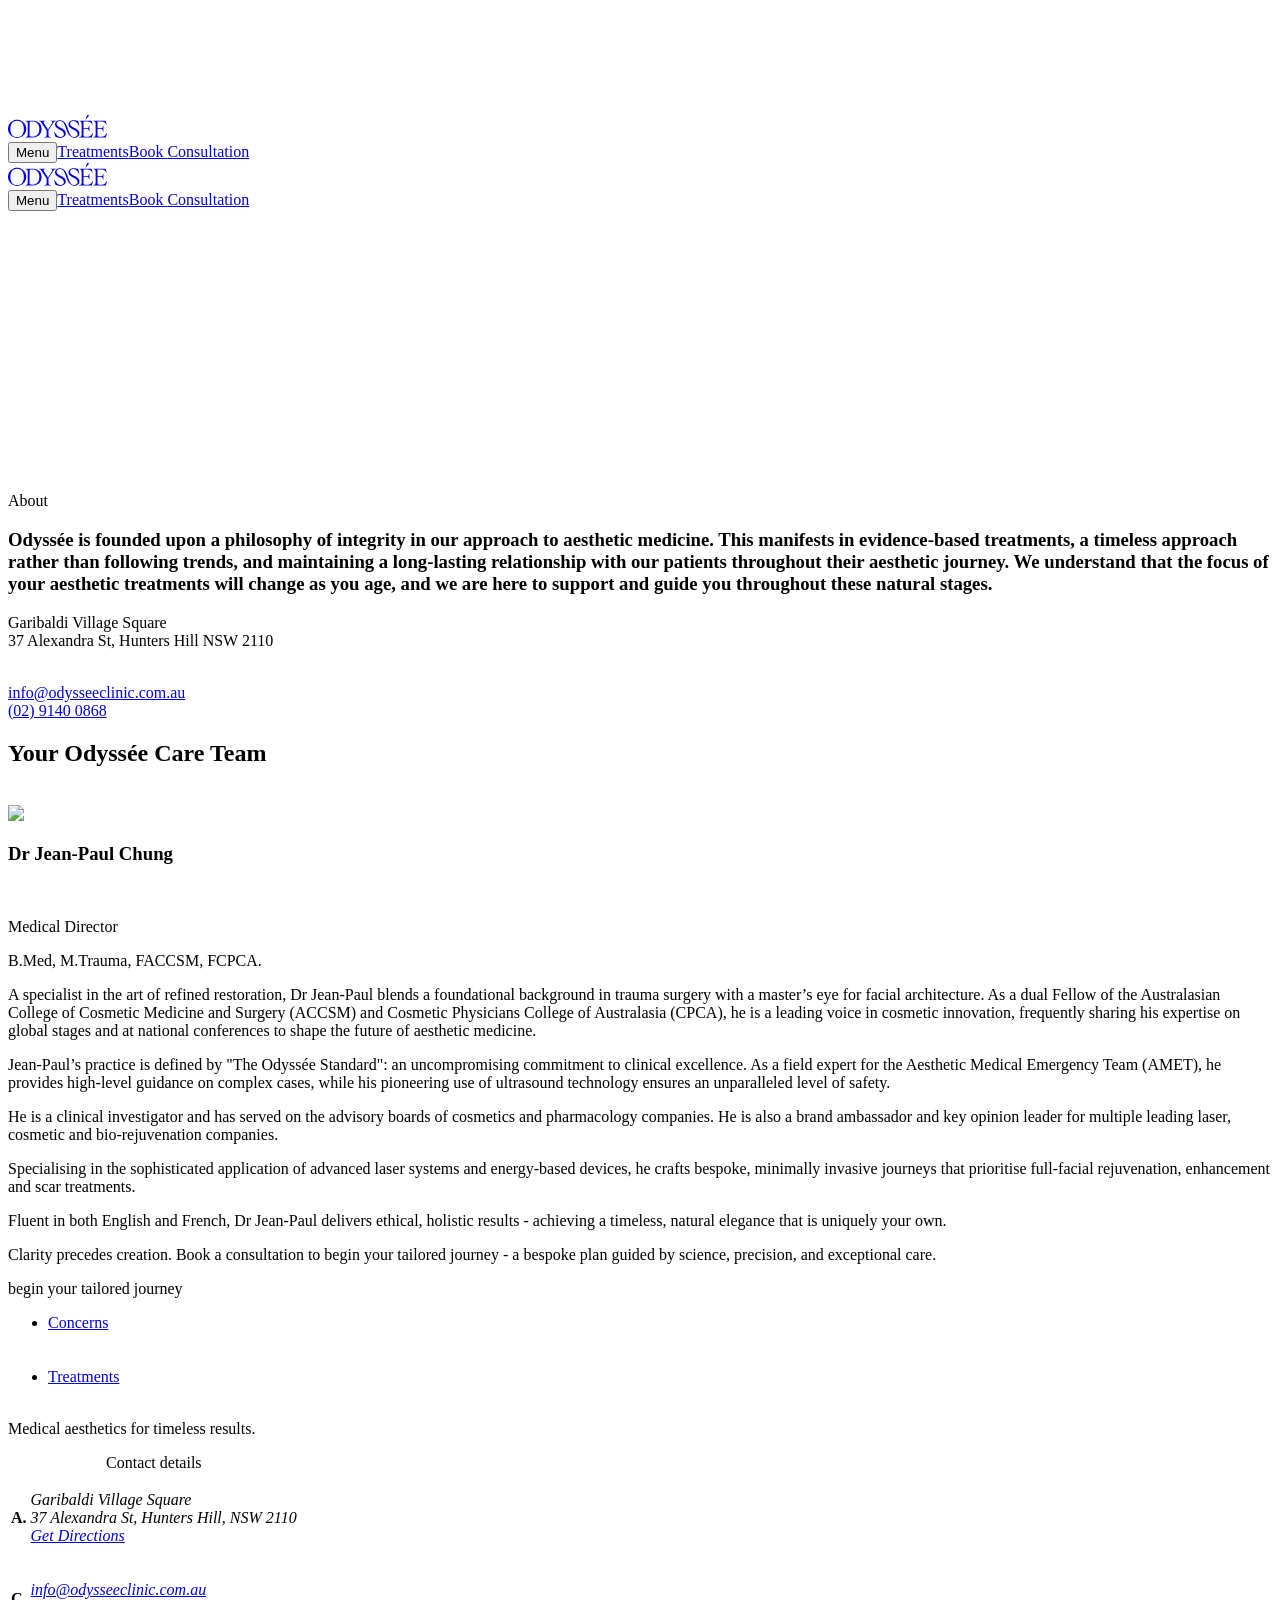
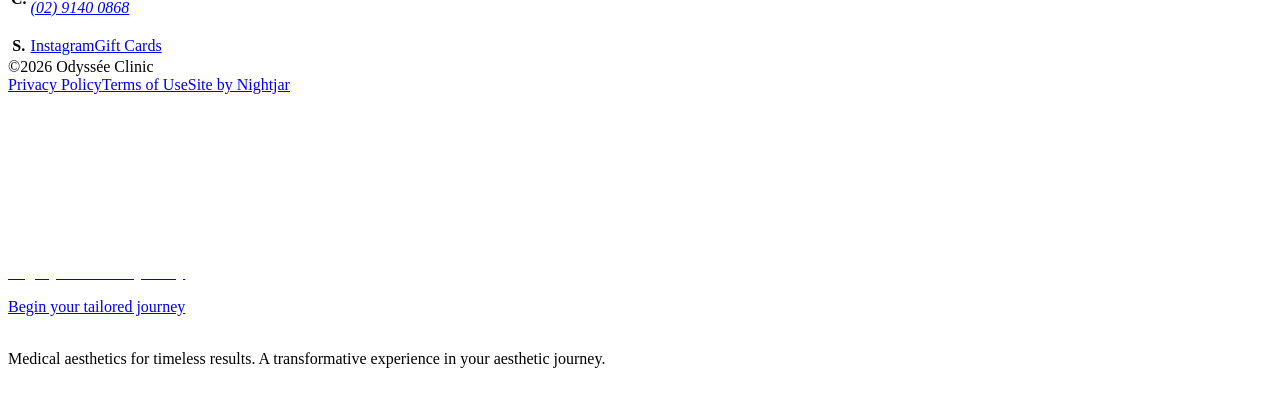
==== site-content/about.html @ d893bfcf "Initial commit from v0 V0-Chat-Id: mW0rpkTXyYH" ====
<!DOCTYPE html><html data-dpl-id="dpl_EPCY6RisoR46Deu6B7VCPzDXRTbR" lang="en" class="baselgrotesk_e5b4be3c-module__yPYrdG__variable pstimes_2d4d10ef-module__5k-wsa__variable"><head><script src="/site-assets/navigation.js"></script><meta charSet="utf-8"/><meta name="viewport" content="width=device-width, initial-scale=1"/><link rel="preload" href="/_next/static/media/Basel_Grotesk_Regular-s.p.03d388.7g3205.woff2?dpl=dpl_EPCY6RisoR46Deu6B7VCPzDXRTbR" as="font" crossorigin="" type="font/woff2"/><link rel="preload" href="/_next/static/media/PSTimes_Regular-s.p.0poli67eyc7.0.otf?dpl=dpl_EPCY6RisoR46Deu6B7VCPzDXRTbR" as="font" crossorigin="" type="font/otf"/><link rel="stylesheet" href="/_next/static/chunks/0dshk11hxd08e.css?dpl=dpl_EPCY6RisoR46Deu6B7VCPzDXRTbR" data-precedence="next"/><link rel="preload" as="script" fetchPriority="low" href="/_next/static/chunks/0d0byesuun2b4.js?dpl=dpl_EPCY6RisoR46Deu6B7VCPzDXRTbR"/><script src="/_next/static/chunks/10qd__0r7a~.l.js?dpl=dpl_EPCY6RisoR46Deu6B7VCPzDXRTbR" async=""></script><script src="/_next/static/chunks/0zt2rzvmyhwl-.js?dpl=dpl_EPCY6RisoR46Deu6B7VCPzDXRTbR" async=""></script><script src="/_next/static/chunks/0ayhydy3m9_9r.js?dpl=dpl_EPCY6RisoR46Deu6B7VCPzDXRTbR" async=""></script><script src="/_next/static/chunks/0c.be5dw7au_i.js?dpl=dpl_EPCY6RisoR46Deu6B7VCPzDXRTbR" async=""></script><script src="/_next/static/chunks/turbopack-0c_hx_1t0~ho5.js?dpl=dpl_EPCY6RisoR46Deu6B7VCPzDXRTbR" async=""></script><script src="/_next/static/chunks/01bk77drmnlke.js?dpl=dpl_EPCY6RisoR46Deu6B7VCPzDXRTbR" async=""></script><script src="/_next/static/chunks/0q4.v-ch2t2-r.js?dpl=dpl_EPCY6RisoR46Deu6B7VCPzDXRTbR" async=""></script><script src="/_next/static/chunks/16kfgt0f3me26.js?dpl=dpl_EPCY6RisoR46Deu6B7VCPzDXRTbR" async=""></script><script src="/_next/static/chunks/0c4vo7lg2di3r.js?dpl=dpl_EPCY6RisoR46Deu6B7VCPzDXRTbR" async=""></script><script src="/_next/static/chunks/09v3hk6cq8q8h.js?dpl=dpl_EPCY6RisoR46Deu6B7VCPzDXRTbR" async=""></script><script src="/_next/static/chunks/0u95oli~n5~-c.js?dpl=dpl_EPCY6RisoR46Deu6B7VCPzDXRTbR" async=""></script><script src="/_next/static/chunks/121saa-6z_u.t.js?dpl=dpl_EPCY6RisoR46Deu6B7VCPzDXRTbR" async=""></script><script src="/_next/static/chunks/0fgv_afr2sqyi.js?dpl=dpl_EPCY6RisoR46Deu6B7VCPzDXRTbR" async=""></script><script src="/_next/static/chunks/020n4noiewojw.js?dpl=dpl_EPCY6RisoR46Deu6B7VCPzDXRTbR" async=""></script><script src="/_next/static/chunks/0r-~gfmzy7kz7.js?dpl=dpl_EPCY6RisoR46Deu6B7VCPzDXRTbR" async=""></script><meta name="next-size-adjust" content=""/><meta name="theme-color" content="#FFFCF8"/><title> Odyssée | About Us</title><meta name="description" content="Odyssée is founded upon a philosophy of integrity in our approach to aesthetic medicine. "/><link rel="canonical" href="https://www.odysseeclinic.com.au/about"/><meta name="facebook-domain-verification" content="4twomk4ffgvvw06ophyqll72e6h2ms"/><meta property="og:title" content=" Odyssée | About Us"/><meta property="og:description" content="Odyssée is founded upon a philosophy of integrity in our approach to aesthetic medicine. "/><meta property="og:url" content="https://www.odysseeclinic.com.au/about"/><meta property="og:site_name" content="Odyssée Clinic"/><meta property="og:locale" content="en_AU"/><meta property="og:type" content="website"/><meta name="twitter:card" content="summary_large_image"/><meta name="twitter:title" content=" Odyssée | About Us"/><meta name="twitter:description" content="Odyssée is founded upon a philosophy of integrity in our approach to aesthetic medicine. "/><link rel="icon" href="/favicon.ico?favicon.0c7wxwzsls1jn.ico" sizes="48x48" type="image/x-icon"/><script src="/_next/static/chunks/03~yq9q893hmn.js?dpl=dpl_EPCY6RisoR46Deu6B7VCPzDXRTbR" noModule=""></script></head><body class="theme-light bg-theme-bg text-body text-theme-fg"><div hidden=""><!--$--><!--/$--></div><noscript><iframe src="https://www.googletagmanager.com/ns.html?id=GTM-M33W3S74" height="0" width="0" style="display:none;visibility:hidden"></iframe></noscript><script>
            /**
            * ░██░    ▓█░  █▓    ░▓███▓░   ▒█▒    ▓█▒ ████████░   ▓█▒   ░▓█▒    ░████▓░░
            * ░███░   ██░  ██  ░▓█▓░░░██▓░ ▓█▓    ▓█▒ ░░░██░░░░   ▓█▒   ▓███░   ▒█▒░░▒██░
            * ░██▓█▓░ ██░  ██  ▓█░         ▓█▓▒▒▒▒▓█▒    ██       ▓█▒  ▒█▓░██░  ▒█░ ░░██░
            * ░██ ▒██░██░  ██  ▓█░ ░▓████░ ▓██▓▓▓▓██▒    ██       ▓█▒ ░██░ ▒█▓░ ▒█████▒░
            * ░▒▒  ░▒▓▒▒░  ▓▒  ░▒▒    ░▒▒░ ▒▓▒    ▒▓░    ▒▓  ▒▓▒░░▒▒░ ▒▓▓▓▓▓▓▓░ ░▒░ ░▒▒░
            * Site by https://nightjar.co 🥰
            **/
          </script><div id="cursor" class="z-cursor pointer-events-none fixed top-0 left-0"></div><div class="root"><div aria-hidden="true" class="z-preloader fixed inset-0 overflow-clip"><div class="absolute inset-0 bg-pale-grey"><div class="grid-layout grid-gutter absolute inset-0 mt-[3.5em] items-center text-main-nav text-white"><svg width="100" height="23" viewBox="0 0 100 23" fill="none" xmlns="http://www.w3.org/2000/svg" aria-label="Odyssée logo" role="img" class="col-span-2 -mt-[0.2em] inline-block h-[2em] w-auto md:col-span-1 lg:col-span-2" style="opacity:0;transform:translateY(20px)"><path d="M85.2619 22.0687C86.7995 22.0687 87.6498 21.112 87.6498 19.457V8.58458C87.6498 6.88772 86.6578 6.04977 85.2619 6.04977V5.67269H97.4988L98.8876 9.65297L98.5263 9.77866C97.1871 7.52317 95.855 6.43383 93.5876 6.43383H89.5275V13.2981H92.05C94.1332 13.2981 94.8771 13.0467 95.033 10.8401H95.4157V16.5382H95.033C94.8275 14.3595 94.1828 14.0522 92.05 14.0522H89.5275V20.1064C89.5275 21.2447 89.8392 21.6776 91.1501 21.6776H93.8214C96.0817 21.6776 97.4209 20.5883 98.7601 18.3328L99.1215 18.4585L97.7327 22.4388H85.2619V22.0617V22.0687Z" fill="currentColor"></path><path d="M18.1535 12.509C18.1039 12.2157 18.0401 11.9154 17.9693 11.6361C17.8913 11.3498 17.8063 11.0705 17.7071 10.7842C17.3953 9.9602 16.9702 9.18509 16.4458 8.49378C16.3608 8.38205 16.2687 8.26334 16.1695 8.15161C15.9853 7.92816 15.7798 7.71867 15.5814 7.50918C15.2696 7.20193 14.9437 6.91563 14.5823 6.65726C14.3485 6.48269 14.1076 6.32208 13.8596 6.17544C12.4708 5.35145 10.8623 4.86963 9.12634 4.86963C7.39035 4.86963 5.76773 5.35145 4.39311 6.17544C4.14512 6.32208 3.89712 6.48269 3.67038 6.65726C3.32318 6.91563 2.98307 7.20193 2.6713 7.50918C2.45873 7.71867 2.2745 7.92816 2.08319 8.15161C1.99816 8.26334 1.89896 8.37507 1.80685 8.49378C1.28251 9.18509 0.857366 9.9602 0.545596 10.7842C0.446397 11.0565 0.361369 11.3358 0.283427 11.6361C0.205484 11.9224 0.148799 12.2157 0.0991994 12.509C0.021257 12.9489 0 13.4168 0 13.8776C0 14.3385 0.0354283 14.7994 0.0991994 15.2463C0.148799 15.5396 0.21257 15.8398 0.283427 16.1192C0.361369 16.4055 0.446397 16.6848 0.545596 16.9711C0.857366 17.7951 1.28251 18.5702 1.80685 19.2615C1.89187 19.3732 1.98399 19.4919 2.08319 19.6037C2.35953 19.9388 2.6713 20.2531 2.99724 20.5394C3.20981 20.7349 3.43655 20.9234 3.67038 21.091C3.9042 21.2656 4.14512 21.4262 4.39311 21.5728C5.78191 22.3968 7.39035 22.8787 9.12634 22.8787C10.8623 22.8787 12.4849 22.3968 13.8596 21.5728C14.1076 21.4262 14.3556 21.2656 14.5823 21.091C14.8161 20.9165 15.0429 20.7349 15.2554 20.5394C15.5814 20.2461 15.879 19.9388 16.1695 19.6037C16.2545 19.4919 16.3537 19.3802 16.4458 19.2615C16.9702 18.5702 17.3953 17.7951 17.7071 16.9711C17.8063 16.6987 17.8913 16.4194 17.9693 16.1192C18.0472 15.8329 18.1039 15.5396 18.1535 15.2463C18.2314 14.8064 18.2527 14.3385 18.2527 13.8776C18.2527 13.4168 18.2173 12.9559 18.1535 12.509ZM9.14051 22.0686C4.15929 22.0686 2.3737 18.0115 2.3737 13.8846C2.3737 9.75769 4.11677 5.70758 9.14051 5.70758C14.1643 5.70758 15.8719 9.79261 15.8719 13.8916C15.8719 17.9906 14.1643 22.0756 9.14051 22.0756V22.0686Z" fill="currentColor"></path><path class="double-s" d="M65.3157 6.03585C63.5089 6.03585 62.113 7.22295 62.113 8.86394C62.113 13.2143 71.5086 12.9839 71.5086 18.2909C71.5086 21.0701 69.2624 22.767 66.2935 22.767C61.5178 22.767 59.3992 17.5088 58.1379 13.7939C56.487 8.89187 55.247 6.02887 51.9451 6.02887C50.0107 6.02887 48.6148 7.21597 48.6148 8.85696C48.6148 13.2073 57.7766 12.9769 57.7766 18.2839C57.7766 21.0632 55.2966 22.76 52.5899 22.76C50.4996 22.76 48.4589 22.2014 47.4031 21.7475L45.9789 16.8175L46.3899 16.6639C48.4518 20.2043 50.3437 21.9709 52.6891 21.9709C54.751 21.9709 55.913 20.6791 55.913 18.9892C55.913 14.3875 46.9851 14.8413 46.9851 9.53431C46.9851 7.13915 49.0541 5.26772 51.8884 5.26772C56.6641 5.26772 58.6268 10.1698 59.7322 13.4029C61.4611 18.5353 62.857 21.9709 66.2864 21.9709C68.483 21.9709 69.6451 20.6791 69.6451 18.9892C69.6451 14.3875 60.4833 14.8413 60.4833 9.53431C60.4833 7.13217 62.5948 5.26074 65.6983 5.26074C67.6327 5.26074 68.979 5.63782 70.1411 6.0149L71.3527 10.6167L70.9417 10.7424C69.5246 7.91426 67.6398 6.0149 65.3157 6.0149H65.3228L65.3157 6.03585Z" fill="currentColor"></path><path d="M17.3457 22.0547C19.3014 22.0547 19.7336 21.0421 19.7336 19.443V8.57058C19.7336 6.91562 19.0746 6.03577 17.3457 6.03577V5.65869H23.6945C29.7102 5.65869 33.5932 8.08876 33.5932 13.9684C33.5932 18.5562 30.433 22.4317 24.5164 22.4317H17.3457V22.0547ZM24.4881 21.6496C28.6545 21.6496 31.3754 18.6609 31.3754 14.0522C31.3754 8.98257 28.4419 6.45475 24.4101 6.45475C23.5599 6.45475 22.4049 6.55949 21.6113 6.78294V21.3284C22.4616 21.5309 23.6166 21.6566 24.4881 21.6566V21.6496Z" fill="currentColor"></path><path d="M44.3138 7.44634C44.3138 6.73408 43.8532 6.04277 42.5424 6.04277V5.66569H48.3243V6.04277C46.7016 6.04277 45.7522 7.02736 44.831 8.50077L40.4875 15.2882V19.443C40.4875 21.6217 40.9268 22.0547 42.9037 22.0547V22.4318H36.1936V22.0547C38.1705 22.0547 38.6098 21.6217 38.6098 19.443V15.5396L33.2885 7.50919C32.672 6.57347 31.7438 6.06372 30.8439 6.04277V5.66569H37.6036V6.04277C36.5479 6.04277 35.6267 6.40588 35.6267 7.29271C35.6267 7.69773 35.9385 8.03989 36.1653 8.42395L40.0199 14.5061L43.4422 9.23398C44.0587 8.27033 44.3138 7.87928 44.3138 7.44634Z" fill="currentColor"></path><path d="M71.2464 22.0687C72.784 22.0687 73.6343 21.112 73.6343 19.4571V8.58462C73.6343 6.88776 72.6423 6.04981 71.2464 6.04981V5.67273H83.4833L84.8721 9.65301L84.5108 9.7787C83.1716 7.52321 81.8395 6.43387 79.5721 6.43387H75.512V13.2981H78.0345C80.1177 13.2981 80.8616 13.0467 81.0175 10.8401H81.4002V16.5382H81.0175C80.812 14.3595 80.1673 14.0523 78.0345 14.0523H75.512V20.1065C75.512 21.2447 75.8237 21.6777 77.1346 21.6777H79.8059C82.0662 21.6777 83.4054 20.5883 84.7446 18.3328L85.106 18.4585L83.7172 22.4388H71.2464V22.0617V22.0687ZM77.8573 4.48563H77.5243L78.991 0.205078H81.3789L77.8573 4.48563Z" fill="currentColor"></path></svg><h1 class="col-span-3 text-h4 normal-case max-md:sr-only" style="opacity:0;transform:translateY(20px)">Medical aesthetics for timeless results.</h1></div></div></div><main class="bg-theme-bg"><div id="curtain" class="pointer-events-none fixed inset-0 z-50 translate-y-full overflow-hidden bg-white-bg opacity-0"></div><article id="page-content" class="relative"><header class="z-main-header inset-x-0 h-(--header-height) sticky top-0 -mt-(--header-height) bg-theme-bg"><div class="grid-layout grid-gutter items-center text-main-nav"><div class="col-span-2 col-start-1"><a href="/" class="inline-block leading-[inherit] whitespace-nowrap -mt-[0.2em] [&amp;_.double-s]:origin-[0%_60%] [&amp;_.double-s]:transition-transform [&amp;_.double-s]:duration-[1s] [&amp;_.double-s]:ease-custom-out [&amp;:hover_.double-s]:rotate-x-180"><svg width="100" height="23" viewBox="0 0 100 23" fill="none" xmlns="http://www.w3.org/2000/svg" aria-label="Odyssée logo" role="img" class="block h-[2em] w-auto"><path d="M85.2619 22.0687C86.7995 22.0687 87.6498 21.112 87.6498 19.457V8.58458C87.6498 6.88772 86.6578 6.04977 85.2619 6.04977V5.67269H97.4988L98.8876 9.65297L98.5263 9.77866C97.1871 7.52317 95.855 6.43383 93.5876 6.43383H89.5275V13.2981H92.05C94.1332 13.2981 94.8771 13.0467 95.033 10.8401H95.4157V16.5382H95.033C94.8275 14.3595 94.1828 14.0522 92.05 14.0522H89.5275V20.1064C89.5275 21.2447 89.8392 21.6776 91.1501 21.6776H93.8214C96.0817 21.6776 97.4209 20.5883 98.7601 18.3328L99.1215 18.4585L97.7327 22.4388H85.2619V22.0617V22.0687Z" fill="currentColor"></path><path d="M18.1535 12.509C18.1039 12.2157 18.0401 11.9154 17.9693 11.6361C17.8913 11.3498 17.8063 11.0705 17.7071 10.7842C17.3953 9.9602 16.9702 9.18509 16.4458 8.49378C16.3608 8.38205 16.2687 8.26334 16.1695 8.15161C15.9853 7.92816 15.7798 7.71867 15.5814 7.50918C15.2696 7.20193 14.9437 6.91563 14.5823 6.65726C14.3485 6.48269 14.1076 6.32208 13.8596 6.17544C12.4708 5.35145 10.8623 4.86963 9.12634 4.86963C7.39035 4.86963 5.76773 5.35145 4.39311 6.17544C4.14512 6.32208 3.89712 6.48269 3.67038 6.65726C3.32318 6.91563 2.98307 7.20193 2.6713 7.50918C2.45873 7.71867 2.2745 7.92816 2.08319 8.15161C1.99816 8.26334 1.89896 8.37507 1.80685 8.49378C1.28251 9.18509 0.857366 9.9602 0.545596 10.7842C0.446397 11.0565 0.361369 11.3358 0.283427 11.6361C0.205484 11.9224 0.148799 12.2157 0.0991994 12.509C0.021257 12.9489 0 13.4168 0 13.8776C0 14.3385 0.0354283 14.7994 0.0991994 15.2463C0.148799 15.5396 0.21257 15.8398 0.283427 16.1192C0.361369 16.4055 0.446397 16.6848 0.545596 16.9711C0.857366 17.7951 1.28251 18.5702 1.80685 19.2615C1.89187 19.3732 1.98399 19.4919 2.08319 19.6037C2.35953 19.9388 2.6713 20.2531 2.99724 20.5394C3.20981 20.7349 3.43655 20.9234 3.67038 21.091C3.9042 21.2656 4.14512 21.4262 4.39311 21.5728C5.78191 22.3968 7.39035 22.8787 9.12634 22.8787C10.8623 22.8787 12.4849 22.3968 13.8596 21.5728C14.1076 21.4262 14.3556 21.2656 14.5823 21.091C14.8161 20.9165 15.0429 20.7349 15.2554 20.5394C15.5814 20.2461 15.879 19.9388 16.1695 19.6037C16.2545 19.4919 16.3537 19.3802 16.4458 19.2615C16.9702 18.5702 17.3953 17.7951 17.7071 16.9711C17.8063 16.6987 17.8913 16.4194 17.9693 16.1192C18.0472 15.8329 18.1039 15.5396 18.1535 15.2463C18.2314 14.8064 18.2527 14.3385 18.2527 13.8776C18.2527 13.4168 18.2173 12.9559 18.1535 12.509ZM9.14051 22.0686C4.15929 22.0686 2.3737 18.0115 2.3737 13.8846C2.3737 9.75769 4.11677 5.70758 9.14051 5.70758C14.1643 5.70758 15.8719 9.79261 15.8719 13.8916C15.8719 17.9906 14.1643 22.0756 9.14051 22.0756V22.0686Z" fill="currentColor"></path><path class="double-s" d="M65.3157 6.03585C63.5089 6.03585 62.113 7.22295 62.113 8.86394C62.113 13.2143 71.5086 12.9839 71.5086 18.2909C71.5086 21.0701 69.2624 22.767 66.2935 22.767C61.5178 22.767 59.3992 17.5088 58.1379 13.7939C56.487 8.89187 55.247 6.02887 51.9451 6.02887C50.0107 6.02887 48.6148 7.21597 48.6148 8.85696C48.6148 13.2073 57.7766 12.9769 57.7766 18.2839C57.7766 21.0632 55.2966 22.76 52.5899 22.76C50.4996 22.76 48.4589 22.2014 47.4031 21.7475L45.9789 16.8175L46.3899 16.6639C48.4518 20.2043 50.3437 21.9709 52.6891 21.9709C54.751 21.9709 55.913 20.6791 55.913 18.9892C55.913 14.3875 46.9851 14.8413 46.9851 9.53431C46.9851 7.13915 49.0541 5.26772 51.8884 5.26772C56.6641 5.26772 58.6268 10.1698 59.7322 13.4029C61.4611 18.5353 62.857 21.9709 66.2864 21.9709C68.483 21.9709 69.6451 20.6791 69.6451 18.9892C69.6451 14.3875 60.4833 14.8413 60.4833 9.53431C60.4833 7.13217 62.5948 5.26074 65.6983 5.26074C67.6327 5.26074 68.979 5.63782 70.1411 6.0149L71.3527 10.6167L70.9417 10.7424C69.5246 7.91426 67.6398 6.0149 65.3157 6.0149H65.3228L65.3157 6.03585Z" fill="currentColor"></path><path d="M17.3457 22.0547C19.3014 22.0547 19.7336 21.0421 19.7336 19.443V8.57058C19.7336 6.91562 19.0746 6.03577 17.3457 6.03577V5.65869H23.6945C29.7102 5.65869 33.5932 8.08876 33.5932 13.9684C33.5932 18.5562 30.433 22.4317 24.5164 22.4317H17.3457V22.0547ZM24.4881 21.6496C28.6545 21.6496 31.3754 18.6609 31.3754 14.0522C31.3754 8.98257 28.4419 6.45475 24.4101 6.45475C23.5599 6.45475 22.4049 6.55949 21.6113 6.78294V21.3284C22.4616 21.5309 23.6166 21.6566 24.4881 21.6566V21.6496Z" fill="currentColor"></path><path d="M44.3138 7.44634C44.3138 6.73408 43.8532 6.04277 42.5424 6.04277V5.66569H48.3243V6.04277C46.7016 6.04277 45.7522 7.02736 44.831 8.50077L40.4875 15.2882V19.443C40.4875 21.6217 40.9268 22.0547 42.9037 22.0547V22.4318H36.1936V22.0547C38.1705 22.0547 38.6098 21.6217 38.6098 19.443V15.5396L33.2885 7.50919C32.672 6.57347 31.7438 6.06372 30.8439 6.04277V5.66569H37.6036V6.04277C36.5479 6.04277 35.6267 6.40588 35.6267 7.29271C35.6267 7.69773 35.9385 8.03989 36.1653 8.42395L40.0199 14.5061L43.4422 9.23398C44.0587 8.27033 44.3138 7.87928 44.3138 7.44634Z" fill="currentColor"></path><path d="M71.2464 22.0687C72.784 22.0687 73.6343 21.112 73.6343 19.4571V8.58462C73.6343 6.88776 72.6423 6.04981 71.2464 6.04981V5.67273H83.4833L84.8721 9.65301L84.5108 9.7787C83.1716 7.52321 81.8395 6.43387 79.5721 6.43387H75.512V13.2981H78.0345C80.1177 13.2981 80.8616 13.0467 81.0175 10.8401H81.4002V16.5382H81.0175C80.812 14.3595 80.1673 14.0523 78.0345 14.0523H75.512V20.1065C75.512 21.2447 75.8237 21.6777 77.1346 21.6777H79.8059C82.0662 21.6777 83.4054 20.5883 84.7446 18.3328L85.106 18.4585L83.7172 22.4388H71.2464V22.0617V22.0687ZM77.8573 4.48563H77.5243L78.991 0.205078H81.3789L77.8573 4.48563Z" fill="currentColor"></path></svg></a></div><nav class="col-span-4 col-start-3 flex items-center justify-end gap-x-5 text-[14px] lg:col-start-9 lg:gap-x-15"><button type="button" class="inline-block leading-[inherit] whitespace-nowrap dot-hover dot-outside py-[1.25em] text-left">Menu</button><a href="/treatments" class="inline-block leading-[inherit] whitespace-nowrap dot-hover dot-outside py-[1.25em] max-lg:hidden">Treatments</a><a href="https://odysseeaesthetic.dapplecrm.com/start/book" target="_blank" rel="noreferrer noopener" class="inline-block leading-[inherit] whitespace-nowrap dot-hover dot-outside py-[1.25em]">Book <span class="hidden lg:inline">Consultation</span></a></nav></div></header><section class="min-h-lvh z-first-hero relative mb-0" style="color:#ffffff" id="545ea884ce3a" data-slice-type="heroWithoutNav" data-slice-key="545ea884ce3a"><header class="z-main-header inset-x-0 h-(--header-height) sticky top-0"><div class="grid-layout grid-gutter items-center text-main-nav"><div class="col-span-2 col-start-1"><a href="/" class="inline-block leading-[inherit] whitespace-nowrap -mt-[0.2em] [&amp;_.double-s]:origin-[0%_60%] [&amp;_.double-s]:transition-transform [&amp;_.double-s]:duration-[1s] [&amp;_.double-s]:ease-custom-out [&amp;:hover_.double-s]:rotate-x-180"><svg width="100" height="23" viewBox="0 0 100 23" fill="none" xmlns="http://www.w3.org/2000/svg" aria-label="Odyssée logo" role="img" class="block h-[2em] w-auto"><path d="M85.2619 22.0687C86.7995 22.0687 87.6498 21.112 87.6498 19.457V8.58458C87.6498 6.88772 86.6578 6.04977 85.2619 6.04977V5.67269H97.4988L98.8876 9.65297L98.5263 9.77866C97.1871 7.52317 95.855 6.43383 93.5876 6.43383H89.5275V13.2981H92.05C94.1332 13.2981 94.8771 13.0467 95.033 10.8401H95.4157V16.5382H95.033C94.8275 14.3595 94.1828 14.0522 92.05 14.0522H89.5275V20.1064C89.5275 21.2447 89.8392 21.6776 91.1501 21.6776H93.8214C96.0817 21.6776 97.4209 20.5883 98.7601 18.3328L99.1215 18.4585L97.7327 22.4388H85.2619V22.0617V22.0687Z" fill="currentColor"></path><path d="M18.1535 12.509C18.1039 12.2157 18.0401 11.9154 17.9693 11.6361C17.8913 11.3498 17.8063 11.0705 17.7071 10.7842C17.3953 9.9602 16.9702 9.18509 16.4458 8.49378C16.3608 8.38205 16.2687 8.26334 16.1695 8.15161C15.9853 7.92816 15.7798 7.71867 15.5814 7.50918C15.2696 7.20193 14.9437 6.91563 14.5823 6.65726C14.3485 6.48269 14.1076 6.32208 13.8596 6.17544C12.4708 5.35145 10.8623 4.86963 9.12634 4.86963C7.39035 4.86963 5.76773 5.35145 4.39311 6.17544C4.14512 6.32208 3.89712 6.48269 3.67038 6.65726C3.32318 6.91563 2.98307 7.20193 2.6713 7.50918C2.45873 7.71867 2.2745 7.92816 2.08319 8.15161C1.99816 8.26334 1.89896 8.37507 1.80685 8.49378C1.28251 9.18509 0.857366 9.9602 0.545596 10.7842C0.446397 11.0565 0.361369 11.3358 0.283427 11.6361C0.205484 11.9224 0.148799 12.2157 0.0991994 12.509C0.021257 12.9489 0 13.4168 0 13.8776C0 14.3385 0.0354283 14.7994 0.0991994 15.2463C0.148799 15.5396 0.21257 15.8398 0.283427 16.1192C0.361369 16.4055 0.446397 16.6848 0.545596 16.9711C0.857366 17.7951 1.28251 18.5702 1.80685 19.2615C1.89187 19.3732 1.98399 19.4919 2.08319 19.6037C2.35953 19.9388 2.6713 20.2531 2.99724 20.5394C3.20981 20.7349 3.43655 20.9234 3.67038 21.091C3.9042 21.2656 4.14512 21.4262 4.39311 21.5728C5.78191 22.3968 7.39035 22.8787 9.12634 22.8787C10.8623 22.8787 12.4849 22.3968 13.8596 21.5728C14.1076 21.4262 14.3556 21.2656 14.5823 21.091C14.8161 20.9165 15.0429 20.7349 15.2554 20.5394C15.5814 20.2461 15.879 19.9388 16.1695 19.6037C16.2545 19.4919 16.3537 19.3802 16.4458 19.2615C16.9702 18.5702 17.3953 17.7951 17.7071 16.9711C17.8063 16.6987 17.8913 16.4194 17.9693 16.1192C18.0472 15.8329 18.1039 15.5396 18.1535 15.2463C18.2314 14.8064 18.2527 14.3385 18.2527 13.8776C18.2527 13.4168 18.2173 12.9559 18.1535 12.509ZM9.14051 22.0686C4.15929 22.0686 2.3737 18.0115 2.3737 13.8846C2.3737 9.75769 4.11677 5.70758 9.14051 5.70758C14.1643 5.70758 15.8719 9.79261 15.8719 13.8916C15.8719 17.9906 14.1643 22.0756 9.14051 22.0756V22.0686Z" fill="currentColor"></path><path class="double-s" d="M65.3157 6.03585C63.5089 6.03585 62.113 7.22295 62.113 8.86394C62.113 13.2143 71.5086 12.9839 71.5086 18.2909C71.5086 21.0701 69.2624 22.767 66.2935 22.767C61.5178 22.767 59.3992 17.5088 58.1379 13.7939C56.487 8.89187 55.247 6.02887 51.9451 6.02887C50.0107 6.02887 48.6148 7.21597 48.6148 8.85696C48.6148 13.2073 57.7766 12.9769 57.7766 18.2839C57.7766 21.0632 55.2966 22.76 52.5899 22.76C50.4996 22.76 48.4589 22.2014 47.4031 21.7475L45.9789 16.8175L46.3899 16.6639C48.4518 20.2043 50.3437 21.9709 52.6891 21.9709C54.751 21.9709 55.913 20.6791 55.913 18.9892C55.913 14.3875 46.9851 14.8413 46.9851 9.53431C46.9851 7.13915 49.0541 5.26772 51.8884 5.26772C56.6641 5.26772 58.6268 10.1698 59.7322 13.4029C61.4611 18.5353 62.857 21.9709 66.2864 21.9709C68.483 21.9709 69.6451 20.6791 69.6451 18.9892C69.6451 14.3875 60.4833 14.8413 60.4833 9.53431C60.4833 7.13217 62.5948 5.26074 65.6983 5.26074C67.6327 5.26074 68.979 5.63782 70.1411 6.0149L71.3527 10.6167L70.9417 10.7424C69.5246 7.91426 67.6398 6.0149 65.3157 6.0149H65.3228L65.3157 6.03585Z" fill="currentColor"></path><path d="M17.3457 22.0547C19.3014 22.0547 19.7336 21.0421 19.7336 19.443V8.57058C19.7336 6.91562 19.0746 6.03577 17.3457 6.03577V5.65869H23.6945C29.7102 5.65869 33.5932 8.08876 33.5932 13.9684C33.5932 18.5562 30.433 22.4317 24.5164 22.4317H17.3457V22.0547ZM24.4881 21.6496C28.6545 21.6496 31.3754 18.6609 31.3754 14.0522C31.3754 8.98257 28.4419 6.45475 24.4101 6.45475C23.5599 6.45475 22.4049 6.55949 21.6113 6.78294V21.3284C22.4616 21.5309 23.6166 21.6566 24.4881 21.6566V21.6496Z" fill="currentColor"></path><path d="M44.3138 7.44634C44.3138 6.73408 43.8532 6.04277 42.5424 6.04277V5.66569H48.3243V6.04277C46.7016 6.04277 45.7522 7.02736 44.831 8.50077L40.4875 15.2882V19.443C40.4875 21.6217 40.9268 22.0547 42.9037 22.0547V22.4318H36.1936V22.0547C38.1705 22.0547 38.6098 21.6217 38.6098 19.443V15.5396L33.2885 7.50919C32.672 6.57347 31.7438 6.06372 30.8439 6.04277V5.66569H37.6036V6.04277C36.5479 6.04277 35.6267 6.40588 35.6267 7.29271C35.6267 7.69773 35.9385 8.03989 36.1653 8.42395L40.0199 14.5061L43.4422 9.23398C44.0587 8.27033 44.3138 7.87928 44.3138 7.44634Z" fill="currentColor"></path><path d="M71.2464 22.0687C72.784 22.0687 73.6343 21.112 73.6343 19.4571V8.58462C73.6343 6.88776 72.6423 6.04981 71.2464 6.04981V5.67273H83.4833L84.8721 9.65301L84.5108 9.7787C83.1716 7.52321 81.8395 6.43387 79.5721 6.43387H75.512V13.2981H78.0345C80.1177 13.2981 80.8616 13.0467 81.0175 10.8401H81.4002V16.5382H81.0175C80.812 14.3595 80.1673 14.0523 78.0345 14.0523H75.512V20.1065C75.512 21.2447 75.8237 21.6777 77.1346 21.6777H79.8059C82.0662 21.6777 83.4054 20.5883 84.7446 18.3328L85.106 18.4585L83.7172 22.4388H71.2464V22.0617V22.0687ZM77.8573 4.48563H77.5243L78.991 0.205078H81.3789L77.8573 4.48563Z" fill="currentColor"></path></svg></a></div><nav class="col-span-4 col-start-3 flex items-center justify-end gap-x-5 text-[14px] lg:col-start-9 lg:gap-x-15"><button type="button" class="inline-block leading-[inherit] whitespace-nowrap dot-hover dot-outside py-[1.25em] text-left">Menu</button><a href="/treatments" class="inline-block leading-[inherit] whitespace-nowrap dot-hover dot-outside py-[1.25em] max-lg:hidden">Treatments</a><a href="https://odysseeaesthetic.dapplecrm.com/start/book" target="_blank" rel="noreferrer noopener" class="inline-block leading-[inherit] whitespace-nowrap dot-hover dot-outside py-[1.25em]">Book <span class="hidden lg:inline">Consultation</span></a></nav></div></header><div class="absolute inset-0 overflow-clip"><div class="h-full lg:h-[110%] w-full"><div class="h-full [--media-object-fit:cover] relative w-full block aspect-(--mobileAspect) overflow-hidden md:aspect-(--aspect)" style="--aspect:1.2418800152846772;--mobileAspect:1.2418800152846772"><picture><source srcSet="https://cdn.sanity.io/images/jk7ok3ks/production/07c61e2605a87dd7f8525b6059d29e362c0bf16f-8192x5464.jpg/SHOT07_00686.jpg?rect=1941,1567,3250,2617&amp;fp-x=0.4352965005813585&amp;fp-y=0.5261548623540442&amp;w=320&amp;h=258&amp;q=90&amp;fit=crop&amp;crop=focalpoint&amp;auto=format 320w,https://cdn.sanity.io/images/jk7ok3ks/production/07c61e2605a87dd7f8525b6059d29e362c0bf16f-8192x5464.jpg/SHOT07_00686.jpg?rect=1941,1567,3250,2617&amp;fp-x=0.4352965005813585&amp;fp-y=0.5261548623540442&amp;w=420&amp;h=338&amp;q=90&amp;fit=crop&amp;crop=focalpoint&amp;auto=format 420w,https://cdn.sanity.io/images/jk7ok3ks/production/07c61e2605a87dd7f8525b6059d29e362c0bf16f-8192x5464.jpg/SHOT07_00686.jpg?rect=1941,1567,3250,2617&amp;fp-x=0.4352965005813585&amp;fp-y=0.5261548623540442&amp;w=640&amp;h=515&amp;q=90&amp;fit=crop&amp;crop=focalpoint&amp;auto=format 640w,https://cdn.sanity.io/images/jk7ok3ks/production/07c61e2605a87dd7f8525b6059d29e362c0bf16f-8192x5464.jpg/SHOT07_00686.jpg?rect=1941,1567,3250,2617&amp;fp-x=0.4352965005813585&amp;fp-y=0.5261548623540442&amp;w=1024&amp;h=825&amp;q=90&amp;fit=crop&amp;crop=focalpoint&amp;auto=format 1024w,https://cdn.sanity.io/images/jk7ok3ks/production/07c61e2605a87dd7f8525b6059d29e362c0bf16f-8192x5464.jpg/SHOT07_00686.jpg?rect=1941,1567,3250,2617&amp;fp-x=0.4352965005813585&amp;fp-y=0.5261548623540442&amp;w=1200&amp;h=966&amp;q=90&amp;fit=crop&amp;crop=focalpoint&amp;auto=format 1200w,https://cdn.sanity.io/images/jk7ok3ks/production/07c61e2605a87dd7f8525b6059d29e362c0bf16f-8192x5464.jpg/SHOT07_00686.jpg?rect=1941,1567,3250,2617&amp;fp-x=0.4352965005813585&amp;fp-y=0.5261548623540442&amp;w=1920&amp;h=1546&amp;q=90&amp;fit=crop&amp;crop=focalpoint&amp;auto=format 1920w,https://cdn.sanity.io/images/jk7ok3ks/production/07c61e2605a87dd7f8525b6059d29e362c0bf16f-8192x5464.jpg/SHOT07_00686.jpg?rect=1941,1567,3250,2617&amp;fp-x=0.4352965005813585&amp;fp-y=0.5261548623540442&amp;w=2200&amp;h=1772&amp;q=90&amp;fit=crop&amp;crop=focalpoint&amp;auto=format 2200w,https://cdn.sanity.io/images/jk7ok3ks/production/07c61e2605a87dd7f8525b6059d29e362c0bf16f-8192x5464.jpg/SHOT07_00686.jpg?rect=1941,1567,3250,2617&amp;fp-x=0.4352965005813585&amp;fp-y=0.5261548623540442&amp;w=2560&amp;h=2061&amp;q=90&amp;fit=crop&amp;crop=focalpoint&amp;auto=format 2560w,https://cdn.sanity.io/images/jk7ok3ks/production/07c61e2605a87dd7f8525b6059d29e362c0bf16f-8192x5464.jpg/SHOT07_00686.jpg?rect=1941,1567,3250,2617&amp;fp-x=0.4352965005813585&amp;fp-y=0.5261548623540442&amp;w=3200&amp;h=2577&amp;q=90&amp;fit=crop&amp;crop=focalpoint&amp;auto=format 3200w" sizes="(max-aspect-ratio: 1.499267935578331) 149.9267935578331vw, 100vw"/><img sizes="(max-aspect-ratio: 1.499267935578331) 149.9267935578331vw, 100vw" src="https://cdn.sanity.io/images/jk7ok3ks/production/07c61e2605a87dd7f8525b6059d29e362c0bf16f-8192x5464.jpg/SHOT07_00686.jpg?rect=1941,1567,3250,2617&amp;fp-x=0.4352965005813585&amp;fp-y=0.5261548623540442&amp;w=320&amp;h=258&amp;q=90&amp;fit=crop&amp;crop=focalpoint&amp;auto=format" loading="eager" class="absolute inset-0 h-full w-full object-cover transition-opacity duration-500 ease-out" style="object-position:49.999999999999986% 50%"/></picture></div></div></div><div class="pointer-events-none absolute inset-0 bg-linear-0 from-[rgba(0,0,0,0.4)] to-transparent"></div><div class="grid-layout grid-gutter sticky top-0 z-2 h-lvh items-center -mt-(--header-height) max-lg:grid-rows-[2fr_1.8fr] max-lg:items-end"><h1 class="gap-[0.5ch] text-h1 md:flex md:justify-between col-span-full flex lg:col-span-8"><span class="max-md:block" aria-label="Evolving"><span data-title="true" aria-hidden="true">Evolving</span></span><span class="max-md:block" aria-label="with you."><span data-title="true" aria-hidden="true">with you.</span></span></h1><div class="max-lg:col-span-3 max-lg:col-start-1 max-lg:row-start-2 max-lg:self-center lg:col-start-5 lg:col-start-10 lg:-col-end-1"><div class="flex max-h-[calc(100lvh-var(--header-height))] flex-col lg:mt-[calc(var(--header-height)/2)]"><div class="relative block w-full overflow-hidden aspect-(--mobileAspect) md:aspect-(--aspect) [--media-object-fit:cover]" style="--aspect:4/5;--mobileAspect:4/5" imageSizes="(max-width: 1023px) 31vw, 23vw"><video poster="https://cdn.sanity.io/images/jk7ok3ks/production/0887465cb5247488f4e430cc54c8ab744d823c60-736x970.png?w=1280&amp;fm=webp&amp;q=80" preload="auto" muted="" loop="" playsInline="" class="absolute inset-0 w-full h-full object-cover"></video></div><p class="mt-2 text-small-caps-sans lg:max-w-[calc(var(--column-width-px)*3)]">A restorative space delivering transformative results through a long term partnership</p></div></div></div></section><section class="grid-layout grid-gutter mt-6 gap-y-7 mb-24 lg:mb-30" id="c22e597ebbc5" data-slice-type="twoColumnRichText" data-slice-key="c22e597ebbc5"><div class="col-span-full md:col-span-3 lg:col-span-6 [&amp;_a:not(.dot,.dot-hover)]:link-underline"><p class="text-small-caps-sans not-first:mt-6 not-last:mb-6" data-rt-block="true">About</p></div><div class="col-span-full md:col-span-3 lg:col-span-6 [&amp;_a:not(.dot,.dot-hover)]:link-underline"><h3 class="text-h2 not-first:mt-9 not-last:mb-9" data-rt-heading="true"><span class="inline-block w-15 md:w-30" aria-hidden="true"></span>Odyssée is founded upon a philosophy of integrity in our approach to aesthetic medicine. This manifests in evidence-based treatments, a timeless approach rather than following trends, and maintaining a long-lasting relationship with our patients throughout their aesthetic journey. We understand that the focus of your aesthetic treatments will change as you age, and we are here to support and guide you throughout these natural stages.</h3><p class="not-first:mt-3 not-last:mb-3" data-rt-block="true">Garibaldi Village Square<br/>37 Alexandra St, Hunters Hill NSW 2110</p><p class="not-first:mt-3 not-last:mb-3" data-rt-block="true"><br/><a href="mailto:info@odysseeclinic.com.au" target="_blank" rel="noreferrer noopener" class="not-hover:underline">info@odysseeclinic.com.au</a><br/><a href="tel:(02) 9140 0868" target="_blank" rel="noreferrer noopener" class="not-hover:underline">(02) 9140 0868</a></p></div></section><section class="mb-24 lg:mb-30 overflow-clip" id="d7b2615a5b24" data-slice-type="feature" data-slice-key="d7b2615a5b24"><div class="grid-layout grid-gutter gap-0"><div class="col-span-4 self-end max-lg:row-start-3 max-lg:mt-7.5 lg:-mb-2 lg:col-start-10 lg:row-start-1"><h2 class="text-h1 text-balance" aria-label="Your Odyssée Care Team"><span data-title="true" aria-hidden="true">Your Odyssée Care Team</span></h2><div class="spacer max-lg:hidden" aria-hidden="true"></div></div><div class="col-span-full lg:col-span-6 lg:col-start-1"><div class="overflow-hidden"><div class="h-full lg:h-[110%] w-full"><div class="w-full relative w-full block aspect-(--mobileAspect) overflow-hidden md:aspect-(--aspect)" style="--aspect:0.5676113360323887;--mobileAspect:0.6996124031007752"><picture><source media="(max-width: 1023px)" srcSet="https://cdn.sanity.io/images/jk7ok3ks/production/ae5b913ffc4321f0d2da40e5e3a1f028879adea4-1520x2688.png/hf_20260924_180002_2a73ec96-9c14-4cb3-aba4-0b5145b77fc3.png?rect=0,0,1520,2517&amp;fp-x=0.5&amp;fp-y=0.46824491454574796&amp;w=320&amp;h=457&amp;q=90&amp;fit=crop&amp;crop=focalpoint&amp;auto=format 320w,https://cdn.sanity.io/images/jk7ok3ks/production/ae5b913ffc4321f0d2da40e5e3a1f028879adea4-1520x2688.png/hf_20260924_180002_2a73ec96-9c14-4cb3-aba4-0b5145b77fc3.png?rect=0,0,1520,2517&amp;fp-x=0.5&amp;fp-y=0.46824491454574796&amp;w=420&amp;h=600&amp;q=90&amp;fit=crop&amp;crop=focalpoint&amp;auto=format 420w,https://cdn.sanity.io/images/jk7ok3ks/production/ae5b913ffc4321f0d2da40e5e3a1f028879adea4-1520x2688.png/hf_20260924_180002_2a73ec96-9c14-4cb3-aba4-0b5145b77fc3.png?rect=0,0,1520,2517&amp;fp-x=0.5&amp;fp-y=0.46824491454574796&amp;w=640&amp;h=915&amp;q=90&amp;fit=crop&amp;crop=focalpoint&amp;auto=format 640w,https://cdn.sanity.io/images/jk7ok3ks/production/ae5b913ffc4321f0d2da40e5e3a1f028879adea4-1520x2688.png/hf_20260924_180002_2a73ec96-9c14-4cb3-aba4-0b5145b77fc3.png?rect=0,0,1520,2517&amp;fp-x=0.5&amp;fp-y=0.46824491454574796&amp;w=1024&amp;h=1464&amp;q=90&amp;fit=crop&amp;crop=focalpoint&amp;auto=format 1024w" sizes="(min-width: 1024px) 58vw, 100vw"/><source media="(min-width: 1024px)" srcSet="https://cdn.sanity.io/images/jk7ok3ks/production/ae5b913ffc4321f0d2da40e5e3a1f028879adea4-1520x2688.png/hf_20260924_180002_2a73ec96-9c14-4cb3-aba4-0b5145b77fc3.png?rect=0,0,1520,2517&amp;fp-x=0.5&amp;fp-y=0.46824491454574796&amp;w=320&amp;h=564&amp;q=90&amp;fit=crop&amp;crop=focalpoint&amp;auto=format 320w,https://cdn.sanity.io/images/jk7ok3ks/production/ae5b913ffc4321f0d2da40e5e3a1f028879adea4-1520x2688.png/hf_20260924_180002_2a73ec96-9c14-4cb3-aba4-0b5145b77fc3.png?rect=0,0,1520,2517&amp;fp-x=0.5&amp;fp-y=0.46824491454574796&amp;w=420&amp;h=740&amp;q=90&amp;fit=crop&amp;crop=focalpoint&amp;auto=format 420w,https://cdn.sanity.io/images/jk7ok3ks/production/ae5b913ffc4321f0d2da40e5e3a1f028879adea4-1520x2688.png/hf_20260924_180002_2a73ec96-9c14-4cb3-aba4-0b5145b77fc3.png?rect=0,0,1520,2517&amp;fp-x=0.5&amp;fp-y=0.46824491454574796&amp;w=640&amp;h=1128&amp;q=90&amp;fit=crop&amp;crop=focalpoint&amp;auto=format 640w,https://cdn.sanity.io/images/jk7ok3ks/production/ae5b913ffc4321f0d2da40e5e3a1f028879adea4-1520x2688.png/hf_20260924_180002_2a73ec96-9c14-4cb3-aba4-0b5145b77fc3.png?rect=0,0,1520,2517&amp;fp-x=0.5&amp;fp-y=0.46824491454574796&amp;w=1024&amp;h=1804&amp;q=90&amp;fit=crop&amp;crop=focalpoint&amp;auto=format 1024w,https://cdn.sanity.io/images/jk7ok3ks/production/ae5b913ffc4321f0d2da40e5e3a1f028879adea4-1520x2688.png/hf_20260924_180002_2a73ec96-9c14-4cb3-aba4-0b5145b77fc3.png?rect=0,0,1520,2517&amp;fp-x=0.5&amp;fp-y=0.46824491454574796&amp;w=1200&amp;h=2114&amp;q=90&amp;fit=crop&amp;crop=focalpoint&amp;auto=format 1200w" sizes="(min-width: 1024px) 58vw, 100vw"/><img sizes="(min-width: 1024px) 58vw, 100vw" src="https://cdn.sanity.io/images/jk7ok3ks/production/ae5b913ffc4321f0d2da40e5e3a1f028879adea4-1520x2688.png/hf_20260924_180002_2a73ec96-9c14-4cb3-aba4-0b5145b77fc3.png?rect=0,0,1520,2517&amp;fp-x=0.5&amp;fp-y=0.46824491454574796&amp;w=320&amp;h=564&amp;q=90&amp;fit=crop&amp;crop=focalpoint&amp;auto=format" loading="lazy" class="opacity-0 absolute inset-0 h-full w-full object-cover transition-opacity duration-500 ease-out" style="object-position:50% 50%"/></picture></div></div></div><div class="spacer max-lg:hidden" aria-hidden="true"></div></div><div class="col-span-3 lg:sticky lg:top-[30svh] lg:col-span-2 lg:self-start lg:col-start-7"><div class="w-full relative w-full block aspect-(--mobileAspect) overflow-hidden md:aspect-(--aspect)" style="--aspect:0.8027522935779816;--mobileAspect:0.8027522935779816"><picture><source srcSet="https://cdn.sanity.io/images/jk7ok3ks/production/b22511fac3d14b2499e3dc2221e1e92bd9dc5469-2757x3446.jpg/SHOT07_00672_Edit.jpg?rect=0,4,2757,3438&amp;w=320&amp;h=399&amp;q=90&amp;fit=min&amp;auto=format 320w,https://cdn.sanity.io/images/jk7ok3ks/production/b22511fac3d14b2499e3dc2221e1e92bd9dc5469-2757x3446.jpg/SHOT07_00672_Edit.jpg?rect=0,7,2757,3433&amp;w=420&amp;h=523&amp;q=90&amp;fit=min&amp;auto=format 420w,https://cdn.sanity.io/images/jk7ok3ks/production/b22511fac3d14b2499e3dc2221e1e92bd9dc5469-2757x3446.jpg/SHOT07_00672_Edit.jpg?rect=0,7,2757,3433&amp;w=640&amp;h=797&amp;q=90&amp;fit=min&amp;auto=format 640w,https://cdn.sanity.io/images/jk7ok3ks/production/b22511fac3d14b2499e3dc2221e1e92bd9dc5469-2757x3446.jpg/SHOT07_00672_Edit.jpg?rect=0,6,2757,3435&amp;w=1024&amp;h=1276&amp;q=90&amp;fit=min&amp;auto=format 1024w,https://cdn.sanity.io/images/jk7ok3ks/production/b22511fac3d14b2499e3dc2221e1e92bd9dc5469-2757x3446.jpg/SHOT07_00672_Edit.jpg?rect=0,6,2757,3435&amp;w=1200&amp;h=1495&amp;q=90&amp;fit=min&amp;auto=format 1200w,https://cdn.sanity.io/images/jk7ok3ks/production/b22511fac3d14b2499e3dc2221e1e92bd9dc5469-2757x3446.jpg/SHOT07_00672_Edit.jpg?rect=0,6,2757,3435&amp;w=1920&amp;h=2392&amp;q=90&amp;fit=min&amp;auto=format 1920w,https://cdn.sanity.io/images/jk7ok3ks/production/b22511fac3d14b2499e3dc2221e1e92bd9dc5469-2757x3446.jpg/SHOT07_00672_Edit.jpg?rect=0,6,2757,3435&amp;w=2200&amp;h=2741&amp;q=90&amp;fit=min&amp;auto=format 2200w,https://cdn.sanity.io/images/jk7ok3ks/production/b22511fac3d14b2499e3dc2221e1e92bd9dc5469-2757x3446.jpg/SHOT07_00672_Edit.jpg?rect=0,6,2757,3434&amp;w=2560&amp;h=3189&amp;q=90&amp;fit=min&amp;auto=format 2560w" sizes="(min-width: 1024px) 25vw, 50vw"/><img sizes="(min-width: 1024px) 25vw, 50vw" src="https://cdn.sanity.io/images/jk7ok3ks/production/b22511fac3d14b2499e3dc2221e1e92bd9dc5469-2757x3446.jpg/SHOT07_00672_Edit.jpg?rect=0,4,2757,3438&amp;w=320&amp;h=399&amp;q=90&amp;fit=min&amp;auto=format" loading="lazy" class="opacity-0 absolute inset-0 h-full w-full object-cover transition-opacity duration-500 ease-out" style="object-position:50% 50%"/></picture></div></div></div></section><section class="grid-gutter mb-24 lg:mb-30" id="481afeedafb9" data-slice-type="team" data-slice-key="481afeedafb9"><article class="grid-layout md:col-span-3 lg:col-span-4 border-t border-current/20 pt-5 not-last:pb-16 lg:not-last:pb-25"><h3 class="text-h2 col-span-full lg:col-span-2 max-lg:row-start-2 max-lg:mt-6">Dr Jean-Paul Chung </h3><div class="w-full col-span-full lg:col-start-4 lg:col-span-2"><div class="relative w-full block aspect-(--mobileAspect) overflow-hidden md:aspect-(--aspect)" style="--aspect:0.75;--mobileAspect:0.75"><picture><source srcSet="https://cdn.sanity.io/images/jk7ok3ks/production/229c07dcf9791b02b907ccd3aac3be05d675dfcc-5464x8192.png/SHOT06_PORTRAITS_00580.png?rect=0,563,5464,7242&amp;fp-x=0.5&amp;fp-y=0.5107933678468258&amp;w=320&amp;h=427&amp;q=90&amp;fit=crop&amp;crop=focalpoint&amp;auto=format 320w,https://cdn.sanity.io/images/jk7ok3ks/production/229c07dcf9791b02b907ccd3aac3be05d675dfcc-5464x8192.png/SHOT06_PORTRAITS_00580.png?rect=0,563,5464,7242&amp;fp-x=0.5&amp;fp-y=0.5107933678468258&amp;w=420&amp;h=560&amp;q=90&amp;fit=crop&amp;crop=focalpoint&amp;auto=format 420w,https://cdn.sanity.io/images/jk7ok3ks/production/229c07dcf9791b02b907ccd3aac3be05d675dfcc-5464x8192.png/SHOT06_PORTRAITS_00580.png?rect=0,563,5464,7242&amp;fp-x=0.5&amp;fp-y=0.5107933678468258&amp;w=640&amp;h=853&amp;q=90&amp;fit=crop&amp;crop=focalpoint&amp;auto=format 640w,https://cdn.sanity.io/images/jk7ok3ks/production/229c07dcf9791b02b907ccd3aac3be05d675dfcc-5464x8192.png/SHOT06_PORTRAITS_00580.png?rect=0,563,5464,7242&amp;fp-x=0.5&amp;fp-y=0.5107933678468258&amp;w=1024&amp;h=1365&amp;q=90&amp;fit=crop&amp;crop=focalpoint&amp;auto=format 1024w,https://cdn.sanity.io/images/jk7ok3ks/production/229c07dcf9791b02b907ccd3aac3be05d675dfcc-5464x8192.png/SHOT06_PORTRAITS_00580.png?rect=0,563,5464,7242&amp;fp-x=0.5&amp;fp-y=0.5107933678468258&amp;w=1200&amp;h=1600&amp;q=90&amp;fit=crop&amp;crop=focalpoint&amp;auto=format 1200w,https://cdn.sanity.io/images/jk7ok3ks/production/229c07dcf9791b02b907ccd3aac3be05d675dfcc-5464x8192.png/SHOT06_PORTRAITS_00580.png?rect=0,563,5464,7242&amp;fp-x=0.5&amp;fp-y=0.5107933678468258&amp;w=1920&amp;h=2560&amp;q=90&amp;fit=crop&amp;crop=focalpoint&amp;auto=format 1920w,https://cdn.sanity.io/images/jk7ok3ks/production/229c07dcf9791b02b907ccd3aac3be05d675dfcc-5464x8192.png/SHOT06_PORTRAITS_00580.png?rect=0,563,5464,7242&amp;fp-x=0.5&amp;fp-y=0.5107933678468258&amp;w=2200&amp;h=2933&amp;q=90&amp;fit=crop&amp;crop=focalpoint&amp;auto=format 2200w,https://cdn.sanity.io/images/jk7ok3ks/production/229c07dcf9791b02b907ccd3aac3be05d675dfcc-5464x8192.png/SHOT06_PORTRAITS_00580.png?rect=0,563,5464,7242&amp;fp-x=0.5&amp;fp-y=0.5107933678468258&amp;w=2560&amp;h=3413&amp;q=90&amp;fit=crop&amp;crop=focalpoint&amp;auto=format 2560w,https://cdn.sanity.io/images/jk7ok3ks/production/229c07dcf9791b02b907ccd3aac3be05d675dfcc-5464x8192.png/SHOT06_PORTRAITS_00580.png?rect=0,563,5464,7242&amp;fp-x=0.5&amp;fp-y=0.5107933678468258&amp;w=3200&amp;h=4267&amp;q=90&amp;fit=crop&amp;crop=focalpoint&amp;auto=format 3200w" sizes="(min-width: 1024px) 33vw, (min-width: 768px) 50vw, 100vw"/><img sizes="(min-width: 1024px) 33vw, (min-width: 768px) 50vw, 100vw" src="https://cdn.sanity.io/images/jk7ok3ks/production/229c07dcf9791b02b907ccd3aac3be05d675dfcc-5464x8192.png/SHOT06_PORTRAITS_00580.png?rect=0,563,5464,7242&amp;fp-x=0.5&amp;fp-y=0.5107933678468258&amp;w=320&amp;h=427&amp;q=90&amp;fit=crop&amp;crop=focalpoint&amp;auto=format" loading="lazy" class="opacity-0 absolute inset-0 h-full w-full object-cover transition-opacity duration-500 ease-out" style="object-position:50% 50%"/></picture></div></div><div class="col-span-full lg:col-start-7 lg:col-span-3 max-lg:pb-4"><p class="text-xs mt-1">Medical Director</p><p class="text-small-caps-sans mt-1 text-current/50">B.Med, M.Trauma, FACCSM, FCPCA.</p></div><div class="col-span-full lg:col-span-3 lg:pr-12"><div class="[&amp;_a:not(.dot,.dot-hover)]:link-underline"><p class="not-first:mt-3 not-last:mb-3">A specialist in the art of refined restoration, Dr Jean-Paul blends a foundational background in trauma surgery with a master’s eye for facial architecture. As a dual Fellow of the Australasian College of Cosmetic Medicine and Surgery (ACCSM) and Cosmetic Physicians College of Australasia (CPCA), he is a leading voice in cosmetic innovation, frequently sharing his expertise on global stages and at national conferences to shape the future of aesthetic medicine.</p><p class="not-first:mt-3 not-last:mb-3">Jean-Paul’s practice is defined by &quot;The Odyssée Standard&quot;: an uncompromising commitment to clinical excellence. As a field expert for the Aesthetic Medical Emergency Team (AMET), he provides high-level guidance on complex cases, while his pioneering use of ultrasound technology ensures an unparalleled level of safety.</p><p class="not-first:mt-3 not-last:mb-3">He is a clinical investigator and has served on the advisory boards of cosmetics and pharmacology companies. He is also a brand ambassador and key opinion leader for multiple leading laser, cosmetic and bio-rejuvenation companies.</p><p class="not-first:mt-3 not-last:mb-3">Specialising in the sophisticated application of advanced laser systems and energy-based devices, he crafts bespoke, minimally invasive journeys that prioritise full-facial rejuvenation, enhancement and scar treatments.</p><p class="not-first:mt-3 not-last:mb-3">Fluent in both English and French, Dr Jean-Paul delivers ethical, holistic results - achieving a timeless, natural elegance that is uniquely your own.</p></div></div></article></section><section class="grid-layout grid-gutter !mb-0" id="01c7038ba2b6" data-slice-type="links" data-slice-key="01c7038ba2b6"><div class="col-span-full lg:col-span-3 mb-4.5 [&amp;_a:not(.dot,.dot-hover)]:link-underline"><p class="not-first:mt-3 not-last:mb-3">Clarity precedes creation. Book a consultation to begin your tailored journey - a bespoke plan guided by science, precision, and exceptional care.</p><span class="dot-hover block dot-hover-shove text-small-caps-sans not-first:mt-6 not-last:mb-6">begin your tailored journey</span></div><ul class="col-span-full flex flex-col lg:grid lg:grid-cols-2 lg:-mx-5 group/links"><li class="group relative block lg:h-svh"><a href="/concerns" class="absolute inset-0 z-4 flex items-end lg:items-start justify-center text-center p-5"><span class="block lg:sticky lg:top-1/2 text-white text-small-caps-sans dot dot-hover dot-group-hover dot-outside transition-opacity duration-300 group-hover/links:opacity-0 group-hover:!opacity-100">Concerns</span></a><div class="bg-ebony mix-blend-difference absolute inset-0 z-3 pointer-events-none transition-opacity duration-300 group-hover:opacity-0 group-hover/links:opacity-0"></div><div class="bg-blue mix-blend-screen absolute inset-0 z-2 pointer-events-none transition-opacity duration-300 group-hover:opacity-0 group-hover/links:opacity-0"></div><div class="bg-black opacity-10 absolute inset-0 z-2 pointer-events-none transition-opacity duration-300 group-hover:opacity-0 group-hover/links:opacity-0"></div><div class="overflow-hidden lg:h-svh"><div class="h-full lg:h-[110%] w-full"><div class="lg:h-[110%] opacity-80 saturate-0 transition-[opacity,filter] duration-300 group-hover:saturate-100 group-hover:!opacity-100 group-hover/links:opacity-30 relative w-full block aspect-(--mobileAspect) overflow-hidden md:aspect-(--aspect)" style="--aspect:0.6837469975980784;--mobileAspect:1.0314285714285714"><picture><source media="(max-width: 1023px)" srcSet="https://cdn.sanity.io/images/jk7ok3ks/production/ff754d51a5655e1d95a03df098f4725ad426d2c5-8114x5412.png/SHOT05_0465.png?rect=2196,416,3416,4996&amp;fp-x=0.4811236746667801&amp;fp-y=0.5384545725730845&amp;w=320&amp;h=310&amp;q=90&amp;fit=crop&amp;crop=focalpoint&amp;auto=format 320w,https://cdn.sanity.io/images/jk7ok3ks/production/ff754d51a5655e1d95a03df098f4725ad426d2c5-8114x5412.png/SHOT05_0465.png?rect=2196,416,3416,4996&amp;fp-x=0.4811236746667801&amp;fp-y=0.5384545725730845&amp;w=420&amp;h=407&amp;q=90&amp;fit=crop&amp;crop=focalpoint&amp;auto=format 420w,https://cdn.sanity.io/images/jk7ok3ks/production/ff754d51a5655e1d95a03df098f4725ad426d2c5-8114x5412.png/SHOT05_0465.png?rect=2196,416,3416,4996&amp;fp-x=0.4811236746667801&amp;fp-y=0.5384545725730845&amp;w=640&amp;h=620&amp;q=90&amp;fit=crop&amp;crop=focalpoint&amp;auto=format 640w,https://cdn.sanity.io/images/jk7ok3ks/production/ff754d51a5655e1d95a03df098f4725ad426d2c5-8114x5412.png/SHOT05_0465.png?rect=2196,416,3416,4996&amp;fp-x=0.4811236746667801&amp;fp-y=0.5384545725730845&amp;w=1024&amp;h=993&amp;q=90&amp;fit=crop&amp;crop=focalpoint&amp;auto=format 1024w" sizes="(min-width: 1024px) 50vw, 100vw"/><source media="(min-width: 1024px)" srcSet="https://cdn.sanity.io/images/jk7ok3ks/production/ff754d51a5655e1d95a03df098f4725ad426d2c5-8114x5412.png/SHOT05_0465.png?rect=2196,416,3416,4996&amp;fp-x=0.4811236746667801&amp;fp-y=0.5384545725730845&amp;w=320&amp;h=468&amp;q=90&amp;fit=crop&amp;crop=focalpoint&amp;auto=format 320w,https://cdn.sanity.io/images/jk7ok3ks/production/ff754d51a5655e1d95a03df098f4725ad426d2c5-8114x5412.png/SHOT05_0465.png?rect=2196,416,3416,4996&amp;fp-x=0.4811236746667801&amp;fp-y=0.5384545725730845&amp;w=420&amp;h=614&amp;q=90&amp;fit=crop&amp;crop=focalpoint&amp;auto=format 420w,https://cdn.sanity.io/images/jk7ok3ks/production/ff754d51a5655e1d95a03df098f4725ad426d2c5-8114x5412.png/SHOT05_0465.png?rect=2196,416,3416,4996&amp;fp-x=0.4811236746667801&amp;fp-y=0.5384545725730845&amp;w=640&amp;h=936&amp;q=90&amp;fit=crop&amp;crop=focalpoint&amp;auto=format 640w,https://cdn.sanity.io/images/jk7ok3ks/production/ff754d51a5655e1d95a03df098f4725ad426d2c5-8114x5412.png/SHOT05_0465.png?rect=2196,416,3416,4996&amp;fp-x=0.4811236746667801&amp;fp-y=0.5384545725730845&amp;w=1024&amp;h=1498&amp;q=90&amp;fit=crop&amp;crop=focalpoint&amp;auto=format 1024w,https://cdn.sanity.io/images/jk7ok3ks/production/ff754d51a5655e1d95a03df098f4725ad426d2c5-8114x5412.png/SHOT05_0465.png?rect=2196,416,3416,4996&amp;fp-x=0.4811236746667801&amp;fp-y=0.5384545725730845&amp;w=1200&amp;h=1755&amp;q=90&amp;fit=crop&amp;crop=focalpoint&amp;auto=format 1200w,https://cdn.sanity.io/images/jk7ok3ks/production/ff754d51a5655e1d95a03df098f4725ad426d2c5-8114x5412.png/SHOT05_0465.png?rect=2196,416,3416,4996&amp;fp-x=0.4811236746667801&amp;fp-y=0.5384545725730845&amp;w=1920&amp;h=2808&amp;q=90&amp;fit=crop&amp;crop=focalpoint&amp;auto=format 1920w,https://cdn.sanity.io/images/jk7ok3ks/production/ff754d51a5655e1d95a03df098f4725ad426d2c5-8114x5412.png/SHOT05_0465.png?rect=2196,416,3416,4996&amp;fp-x=0.4811236746667801&amp;fp-y=0.5384545725730845&amp;w=2200&amp;h=3218&amp;q=90&amp;fit=crop&amp;crop=focalpoint&amp;auto=format 2200w,https://cdn.sanity.io/images/jk7ok3ks/production/ff754d51a5655e1d95a03df098f4725ad426d2c5-8114x5412.png/SHOT05_0465.png?rect=2196,416,3416,4996&amp;fp-x=0.4811236746667801&amp;fp-y=0.5384545725730845&amp;w=2560&amp;h=3744&amp;q=90&amp;fit=crop&amp;crop=focalpoint&amp;auto=format 2560w,https://cdn.sanity.io/images/jk7ok3ks/production/ff754d51a5655e1d95a03df098f4725ad426d2c5-8114x5412.png/SHOT05_0465.png?rect=2196,416,3416,4996&amp;fp-x=0.4811236746667801&amp;fp-y=0.5384545725730845&amp;w=3200&amp;h=4680&amp;q=90&amp;fit=crop&amp;crop=focalpoint&amp;auto=format 3200w" sizes="(min-width: 1024px) 50vw, 100vw"/><img sizes="(min-width: 1024px) 50vw, 100vw" src="https://cdn.sanity.io/images/jk7ok3ks/production/ff754d51a5655e1d95a03df098f4725ad426d2c5-8114x5412.png/SHOT05_0465.png?rect=2196,416,3416,4996&amp;fp-x=0.4811236746667801&amp;fp-y=0.5384545725730845&amp;w=320&amp;h=468&amp;q=90&amp;fit=crop&amp;crop=focalpoint&amp;auto=format" loading="lazy" class="opacity-0 absolute inset-0 h-full w-full object-cover transition-opacity duration-500 ease-out" style="object-position:49.999999999999986% 50.000000000000014%"/></picture></div><div class="absolute inset-0 opacity-20 group-hover:!opacity-100 saturate-0 transition-[opacity,filter] duration-300 group-hover:saturate-100 group-hover/links:opacity-5"><div class="lg:h-[110%] relative w-full block aspect-(--mobileAspect) overflow-hidden md:aspect-(--aspect)" style="--aspect:0.6918551444633285;--mobileAspect:1.0314285714285714"><picture><source media="(max-width: 1023px)" srcSet="https://cdn.sanity.io/images/jk7ok3ks/production/74714fe47b4b4bf20c4e1c85df497454e5f41a83-5292x7934.jpg/SHOT01_0210.jpg?rect=0,285,5292,7649&amp;fp-x=0.5240609186660918&amp;fp-y=0.4311501201917502&amp;w=320&amp;h=310&amp;q=90&amp;fit=crop&amp;crop=focalpoint&amp;auto=format 320w,https://cdn.sanity.io/images/jk7ok3ks/production/74714fe47b4b4bf20c4e1c85df497454e5f41a83-5292x7934.jpg/SHOT01_0210.jpg?rect=0,285,5292,7649&amp;fp-x=0.5240609186660918&amp;fp-y=0.4311501201917502&amp;w=420&amp;h=407&amp;q=90&amp;fit=crop&amp;crop=focalpoint&amp;auto=format 420w,https://cdn.sanity.io/images/jk7ok3ks/production/74714fe47b4b4bf20c4e1c85df497454e5f41a83-5292x7934.jpg/SHOT01_0210.jpg?rect=0,285,5292,7649&amp;fp-x=0.5240609186660918&amp;fp-y=0.4311501201917502&amp;w=640&amp;h=620&amp;q=90&amp;fit=crop&amp;crop=focalpoint&amp;auto=format 640w,https://cdn.sanity.io/images/jk7ok3ks/production/74714fe47b4b4bf20c4e1c85df497454e5f41a83-5292x7934.jpg/SHOT01_0210.jpg?rect=0,285,5292,7649&amp;fp-x=0.5240609186660918&amp;fp-y=0.4311501201917502&amp;w=1024&amp;h=993&amp;q=90&amp;fit=crop&amp;crop=focalpoint&amp;auto=format 1024w" sizes="(min-width: 1024px) 50vw, 100vw"/><source media="(min-width: 1024px)" srcSet="https://cdn.sanity.io/images/jk7ok3ks/production/74714fe47b4b4bf20c4e1c85df497454e5f41a83-5292x7934.jpg/SHOT01_0210.jpg?rect=0,285,5292,7649&amp;fp-x=0.5240609186660918&amp;fp-y=0.4311501201917502&amp;w=320&amp;h=463&amp;q=90&amp;fit=crop&amp;crop=focalpoint&amp;auto=format 320w,https://cdn.sanity.io/images/jk7ok3ks/production/74714fe47b4b4bf20c4e1c85df497454e5f41a83-5292x7934.jpg/SHOT01_0210.jpg?rect=0,285,5292,7649&amp;fp-x=0.5240609186660918&amp;fp-y=0.4311501201917502&amp;w=420&amp;h=607&amp;q=90&amp;fit=crop&amp;crop=focalpoint&amp;auto=format 420w,https://cdn.sanity.io/images/jk7ok3ks/production/74714fe47b4b4bf20c4e1c85df497454e5f41a83-5292x7934.jpg/SHOT01_0210.jpg?rect=0,285,5292,7649&amp;fp-x=0.5240609186660918&amp;fp-y=0.4311501201917502&amp;w=640&amp;h=925&amp;q=90&amp;fit=crop&amp;crop=focalpoint&amp;auto=format 640w,https://cdn.sanity.io/images/jk7ok3ks/production/74714fe47b4b4bf20c4e1c85df497454e5f41a83-5292x7934.jpg/SHOT01_0210.jpg?rect=0,285,5292,7649&amp;fp-x=0.5240609186660918&amp;fp-y=0.4311501201917502&amp;w=1024&amp;h=1480&amp;q=90&amp;fit=crop&amp;crop=focalpoint&amp;auto=format 1024w,https://cdn.sanity.io/images/jk7ok3ks/production/74714fe47b4b4bf20c4e1c85df497454e5f41a83-5292x7934.jpg/SHOT01_0210.jpg?rect=0,285,5292,7649&amp;fp-x=0.5240609186660918&amp;fp-y=0.4311501201917502&amp;w=1200&amp;h=1734&amp;q=90&amp;fit=crop&amp;crop=focalpoint&amp;auto=format 1200w,https://cdn.sanity.io/images/jk7ok3ks/production/74714fe47b4b4bf20c4e1c85df497454e5f41a83-5292x7934.jpg/SHOT01_0210.jpg?rect=0,285,5292,7649&amp;fp-x=0.5240609186660918&amp;fp-y=0.4311501201917502&amp;w=1920&amp;h=2775&amp;q=90&amp;fit=crop&amp;crop=focalpoint&amp;auto=format 1920w,https://cdn.sanity.io/images/jk7ok3ks/production/74714fe47b4b4bf20c4e1c85df497454e5f41a83-5292x7934.jpg/SHOT01_0210.jpg?rect=0,285,5292,7649&amp;fp-x=0.5240609186660918&amp;fp-y=0.4311501201917502&amp;w=2200&amp;h=3180&amp;q=90&amp;fit=crop&amp;crop=focalpoint&amp;auto=format 2200w,https://cdn.sanity.io/images/jk7ok3ks/production/74714fe47b4b4bf20c4e1c85df497454e5f41a83-5292x7934.jpg/SHOT01_0210.jpg?rect=0,285,5292,7649&amp;fp-x=0.5240609186660918&amp;fp-y=0.4311501201917502&amp;w=2560&amp;h=3700&amp;q=90&amp;fit=crop&amp;crop=focalpoint&amp;auto=format 2560w,https://cdn.sanity.io/images/jk7ok3ks/production/74714fe47b4b4bf20c4e1c85df497454e5f41a83-5292x7934.jpg/SHOT01_0210.jpg?rect=0,285,5292,7649&amp;fp-x=0.5240609186660918&amp;fp-y=0.4311501201917502&amp;w=3200&amp;h=4625&amp;q=90&amp;fit=crop&amp;crop=focalpoint&amp;auto=format 3200w" sizes="(min-width: 1024px) 50vw, 100vw"/><img sizes="(min-width: 1024px) 50vw, 100vw" src="https://cdn.sanity.io/images/jk7ok3ks/production/74714fe47b4b4bf20c4e1c85df497454e5f41a83-5292x7934.jpg/SHOT01_0210.jpg?rect=0,285,5292,7649&amp;fp-x=0.5240609186660918&amp;fp-y=0.4311501201917502&amp;w=320&amp;h=463&amp;q=90&amp;fit=crop&amp;crop=focalpoint&amp;auto=format" loading="lazy" class="opacity-0 absolute inset-0 h-full w-full object-cover transition-opacity duration-500 ease-out" style="object-position:52.40609186660918% 40.99687969092063%"/></picture></div></div></div></div></li><li class="group relative block lg:h-svh"><a href="/treatments" class="absolute inset-0 z-4 flex items-end lg:items-start justify-center text-center p-5"><span class="block lg:sticky lg:top-1/2 text-white text-small-caps-sans dot dot-hover dot-group-hover dot-outside transition-opacity duration-300 group-hover/links:opacity-0 group-hover:!opacity-100">Treatments</span></a><div class="bg-ebony mix-blend-difference absolute inset-0 z-3 pointer-events-none transition-opacity duration-300 group-hover:opacity-0 group-hover/links:opacity-0"></div><div class="bg-blue mix-blend-screen absolute inset-0 z-2 pointer-events-none transition-opacity duration-300 group-hover:opacity-0 group-hover/links:opacity-0"></div><div class="bg-black opacity-10 absolute inset-0 z-2 pointer-events-none transition-opacity duration-300 group-hover:opacity-0 group-hover/links:opacity-0"></div><div class="overflow-hidden lg:h-svh"><div class="h-full lg:h-[110%] w-full"><div class="lg:h-[110%] opacity-80 saturate-0 transition-[opacity,filter] duration-300 group-hover:saturate-100 group-hover:!opacity-100 group-hover/links:opacity-30 relative w-full block aspect-(--mobileAspect) overflow-hidden md:aspect-(--aspect)" style="--aspect:0.6670027728762289;--mobileAspect:1.0314285714285714"><picture><source media="(max-width: 1023px)" srcSet="https://cdn.sanity.io/images/jk7ok3ks/production/d353e73bc43a53e2b0b85238433845a6129bec6c-5292x7934.jpg/SHOT01_0295.jpg?fp-x=0.5590000383171987&amp;fp-y=0.4479681767495973&amp;w=320&amp;h=310&amp;q=90&amp;fit=crop&amp;crop=focalpoint&amp;auto=format 320w,https://cdn.sanity.io/images/jk7ok3ks/production/d353e73bc43a53e2b0b85238433845a6129bec6c-5292x7934.jpg/SHOT01_0295.jpg?fp-x=0.5590000383171987&amp;fp-y=0.4479681767495973&amp;w=420&amp;h=407&amp;q=90&amp;fit=crop&amp;crop=focalpoint&amp;auto=format 420w,https://cdn.sanity.io/images/jk7ok3ks/production/d353e73bc43a53e2b0b85238433845a6129bec6c-5292x7934.jpg/SHOT01_0295.jpg?fp-x=0.5590000383171987&amp;fp-y=0.4479681767495973&amp;w=640&amp;h=620&amp;q=90&amp;fit=crop&amp;crop=focalpoint&amp;auto=format 640w,https://cdn.sanity.io/images/jk7ok3ks/production/d353e73bc43a53e2b0b85238433845a6129bec6c-5292x7934.jpg/SHOT01_0295.jpg?fp-x=0.5590000383171987&amp;fp-y=0.4479681767495973&amp;w=1024&amp;h=993&amp;q=90&amp;fit=crop&amp;crop=focalpoint&amp;auto=format 1024w" sizes="(min-width: 1024px) 50vw, 100vw"/><source media="(min-width: 1024px)" srcSet="https://cdn.sanity.io/images/jk7ok3ks/production/d353e73bc43a53e2b0b85238433845a6129bec6c-5292x7934.jpg/SHOT01_0295.jpg?w=320&amp;h=480&amp;q=90&amp;auto=format 320w,https://cdn.sanity.io/images/jk7ok3ks/production/d353e73bc43a53e2b0b85238433845a6129bec6c-5292x7934.jpg/SHOT01_0295.jpg?w=420&amp;h=630&amp;q=90&amp;auto=format 420w,https://cdn.sanity.io/images/jk7ok3ks/production/d353e73bc43a53e2b0b85238433845a6129bec6c-5292x7934.jpg/SHOT01_0295.jpg?w=640&amp;h=960&amp;q=90&amp;auto=format 640w,https://cdn.sanity.io/images/jk7ok3ks/production/d353e73bc43a53e2b0b85238433845a6129bec6c-5292x7934.jpg/SHOT01_0295.jpg?w=1024&amp;h=1535&amp;q=90&amp;auto=format 1024w,https://cdn.sanity.io/images/jk7ok3ks/production/d353e73bc43a53e2b0b85238433845a6129bec6c-5292x7934.jpg/SHOT01_0295.jpg?w=1200&amp;h=1799&amp;q=90&amp;auto=format 1200w,https://cdn.sanity.io/images/jk7ok3ks/production/d353e73bc43a53e2b0b85238433845a6129bec6c-5292x7934.jpg/SHOT01_0295.jpg?w=1920&amp;h=2879&amp;q=90&amp;auto=format 1920w,https://cdn.sanity.io/images/jk7ok3ks/production/d353e73bc43a53e2b0b85238433845a6129bec6c-5292x7934.jpg/SHOT01_0295.jpg?w=2200&amp;h=3298&amp;q=90&amp;auto=format 2200w,https://cdn.sanity.io/images/jk7ok3ks/production/d353e73bc43a53e2b0b85238433845a6129bec6c-5292x7934.jpg/SHOT01_0295.jpg?w=2560&amp;h=3838&amp;q=90&amp;auto=format 2560w,https://cdn.sanity.io/images/jk7ok3ks/production/d353e73bc43a53e2b0b85238433845a6129bec6c-5292x7934.jpg/SHOT01_0295.jpg?w=3200&amp;h=4798&amp;q=90&amp;auto=format 3200w" sizes="(min-width: 1024px) 50vw, 100vw"/><img sizes="(min-width: 1024px) 50vw, 100vw" src="https://cdn.sanity.io/images/jk7ok3ks/production/d353e73bc43a53e2b0b85238433845a6129bec6c-5292x7934.jpg/SHOT01_0295.jpg?w=320&amp;h=480&amp;q=90&amp;auto=format" loading="lazy" class="opacity-0 absolute inset-0 h-full w-full object-cover transition-opacity duration-500 ease-out" style="object-position:55.90000383171987% 44.79681767495973%"/></picture></div></div></div></li></ul></section></article><!--$--><!--/$--></main><footer class="z-main-footer relative -mt-px"><div class="relative z-2 bg-theme-bg pt-40"><div class="grid-layout grid-gutter --content-cols:6 sm:[--content-cols:3] lg:[--content-cols:4] xl:[--content-cols:3]"><p class="mb-25 text-h4 col-span-full sm:col-[1/span_var(--content-cols)]">Medical aesthetics for timeless results.</p><table class="block mb-6 sm:row-start-2 sm:mb-25 col-span-full sm:col-[1/span_var(--content-cols)]"><caption class="sr-only">Contact details</caption><tbody class="flex flex-col gap-y-4"><tr class="flex items-start"><th class="inline-block pr-10 text-left text-body uppercase" aria-label="Address" scope="row">A<!-- -->.</th><td><address class="text-body not-italic"><div class="[&amp;_a:not(.dot,.dot-hover)]:link-underline"><p class="not-first:mt-3 not-last:mb-3">Garibaldi Village Square<br/>37 Alexandra St, Hunters Hill, NSW 2110<br/><a href="https://maps.app.goo.gl/vUsQGG21r9VXzvQb9" target="_blank" rel="noreferrer noopener" class="not-hover:underline">Get Directions</a></p></div></address></td></tr><tr class="flex items-start"><th class="inline-block pr-10 text-left text-body uppercase" aria-label="Communication" scope="row">C<!-- -->.</th><td><address class="text-body not-italic"><div class="[&amp;_a:not(.dot,.dot-hover)]:link-underline"><p class="not-first:mt-3 not-last:mb-3"><a href="mailto:info@odysseeclinic.com.au" target="_blank" rel="noreferrer noopener" class="not-hover:underline">info@odysseeclinic.com.au</a><br/><a href="tel:0291400868" target="_blank" rel="noreferrer noopener" class="not-hover:underline">(02) 9140 0868</a></p></div></address></td></tr><tr class="flex items-start"><th class="inline-block pr-10 text-left text-body uppercase" aria-label="Social media" scope="row">S<!-- -->.</th><td><nav class="[&amp;_a]:link-underline"><span class="before:content-[&quot;_/_&quot;] first:before:hidden"><a href="https://www.instagram.com/odysseeclinic/" target="_blank" rel="noreferrer noopener">Instagram</a></span><span class="before:content-[&quot;_/_&quot;] first:before:hidden"><a href="https://odysseeaesthetic.dapplecrm.com/start/giftcard" target="_blank" rel="noreferrer noopener">Gift Cards</a></span></nav></td></tr></tbody></table><aside class="mb-4 sm:row-start-3 col-span-full sm:col-[1/span_var(--content-cols)]">©<!-- -->2026<!-- --> <!-- -->Odyssée Clinic</aside><div class="col-span-full lg:col-start-10 lg:row-start-3 lg:col-span-3 flex justify-between items-baseline max-lg:mb-7.5"><a href="/privacy-policy" class="link-underline text-xs opacity-30 hover:opacity-100 transition-opacity duration-500 ease-expo-out">Privacy Policy</a><a href="/terms-of-use" class="link-underline text-xs opacity-30 hover:opacity-100 transition-opacity duration-500 ease-expo-out">Terms of Use</a><a href="https://nightjar.co" target="_blank" rel="noreferrer noopener" class="link-underline text-xs opacity-30 hover:opacity-100 transition-opacity duration-500 ease-expo-out">Site by Nightjar</a></div></div></div><div class="absolute inset-x-0 bottom-0 h-lvh"><div class="h-[175svh]"><div class="fixed bottom-0 left-0 right-0 lg:sticky lg:top-0 pt-[25svh]"><a href="https://odysseeaesthetic.dapplecrm.com/start/book" target="_blank" rel="noreferrer noopener" class="relative block lg:cursor-none overflow-hidden"><div><div class="relative block w-full overflow-hidden aspect-(--mobileAspect) md:aspect-(--aspect) pointer-events-none h-[75svh] [--media-object-fit:cover]" style="--aspect:16/9;--mobileAspect:16/9"><video poster="https://image.mux.com/uLAgBUf02802G4C9mFa00XQh69epXcUxW6reJ6zHrRFQzk/thumbnail.webp?width=1280&amp;time=0" preload="metadata" muted="" loop="" playsInline="" class="absolute inset-0 w-full h-full object-cover"></video></div></div><p class="pointer-events-none dot fixed top-0 left-0 dot-outside whitespace-nowrap max-lg:hidden" style="color:#ffffff">Begin your tailored journey</p><div class="absolute left-0 right-0 bottom-7.5 flex items-center justify-center lg:hidden"><span class="block dot dot-outside relative text-small-caps-sans text-white">Begin your tailored journey</span></div></a></div></div></div></footer><div class="fixed inset-0 z-[200] cursor-pointer transition-opacity duration-1000 opacity-0 pointer-events-none" aria-hidden="true"><div class="absolute inset-0 overflow-hidden bg-white-bg"><div class="h-full [--media-object-fit:cover] opacity-80 blur-[20px] relative w-full block aspect-(--mobileAspect) overflow-hidden md:aspect-(--aspect)" style="--aspect:1.499267935578331;--mobileAspect:1.499267935578331"><picture><source srcSet="https://cdn.sanity.io/images/jk7ok3ks/production/854e3909493c914faad6408954aa816f8b3650e0-4096x2732.jpg/854e3909493c914faad6408954aa816f8b3650e0.jpg?rect=0,3,4096,2726&amp;w=320&amp;h=213&amp;q=90&amp;auto=format 320w,https://cdn.sanity.io/images/jk7ok3ks/production/854e3909493c914faad6408954aa816f8b3650e0-4096x2732.jpg/854e3909493c914faad6408954aa816f8b3650e0.jpg?rect=0,1,4096,2731&amp;w=420&amp;h=280&amp;q=90&amp;auto=format 420w,https://cdn.sanity.io/images/jk7ok3ks/production/854e3909493c914faad6408954aa816f8b3650e0-4096x2732.jpg/854e3909493c914faad6408954aa816f8b3650e0.jpg?rect=1,0,4095,2732&amp;w=640&amp;h=427&amp;q=90&amp;auto=format 640w,https://cdn.sanity.io/images/jk7ok3ks/production/854e3909493c914faad6408954aa816f8b3650e0-4096x2732.jpg/854e3909493c914faad6408954aa816f8b3650e0.jpg?w=1024&amp;h=683&amp;q=90&amp;auto=format 1024w,https://cdn.sanity.io/images/jk7ok3ks/production/854e3909493c914faad6408954aa816f8b3650e0-4096x2732.jpg/854e3909493c914faad6408954aa816f8b3650e0.jpg?rect=0,1,4096,2731&amp;w=1200&amp;h=800&amp;q=90&amp;auto=format 1200w,https://cdn.sanity.io/images/jk7ok3ks/production/854e3909493c914faad6408954aa816f8b3650e0-4096x2732.jpg/854e3909493c914faad6408954aa816f8b3650e0.jpg?rect=1,0,4095,2732&amp;w=1920&amp;h=1281&amp;q=90&amp;auto=format 1920w,https://cdn.sanity.io/images/jk7ok3ks/production/854e3909493c914faad6408954aa816f8b3650e0-4096x2732.jpg/854e3909493c914faad6408954aa816f8b3650e0.jpg?rect=0,1,4096,2731&amp;w=2200&amp;h=1467&amp;q=90&amp;auto=format 2200w,https://cdn.sanity.io/images/jk7ok3ks/production/854e3909493c914faad6408954aa816f8b3650e0-4096x2732.jpg/854e3909493c914faad6408954aa816f8b3650e0.jpg?rect=1,0,4095,2732&amp;w=2560&amp;h=1708&amp;q=90&amp;auto=format 2560w,https://cdn.sanity.io/images/jk7ok3ks/production/854e3909493c914faad6408954aa816f8b3650e0-4096x2732.jpg/854e3909493c914faad6408954aa816f8b3650e0.jpg?w=3200&amp;h=2134&amp;q=90&amp;auto=format 3200w"/><img src="https://cdn.sanity.io/images/jk7ok3ks/production/854e3909493c914faad6408954aa816f8b3650e0-4096x2732.jpg/854e3909493c914faad6408954aa816f8b3650e0.jpg?rect=0,3,4096,2726&amp;w=320&amp;h=213&amp;q=90&amp;auto=format" loading="lazy" class="opacity-0 absolute inset-0 h-full w-full object-cover transition-opacity duration-500 ease-out" style="object-position:50% 50%"/></picture></div></div><div class="absolute inset-0 flex items-center justify-center text-center p-5"><p class="text-white text-h4 text-balance">Medical aesthetics for timeless results. A transformative experience in your aesthetic journey.</p></div></div></div><script src="/_next/static/chunks/0d0byesuun2b4.js?dpl=dpl_EPCY6RisoR46Deu6B7VCPzDXRTbR" id="_R_" async=""></script><script>(self.__next_f=self.__next_f||[]).push([0])</script><script>self.__next_f.push([1,"1:\"$Sreact.fragment\"\n3:I[39756,[\"/_next/static/chunks/01bk77drmnlke.js?dpl=dpl_EPCY6RisoR46Deu6B7VCPzDXRTbR\",\"/_next/static/chunks/0q4.v-ch2t2-r.js?dpl=dpl_EPCY6RisoR46Deu6B7VCPzDXRTbR\",\"/_next/static/chunks/16kfgt0f3me26.js?dpl=dpl_EPCY6RisoR46Deu6B7VCPzDXRTbR\",\"/_next/static/chunks/0c4vo7lg2di3r.js?dpl=dpl_EPCY6RisoR46Deu6B7VCPzDXRTbR\",\"/_next/static/chunks/09v3hk6cq8q8h.js?dpl=dpl_EPCY6RisoR46Deu6B7VCPzDXRTbR\",\"/_next/static/chunks/0u95oli~n5~-c.js?dpl=dpl_EPCY6RisoR46Deu6B7VCPzDXRTbR\",\"/_next/static/chunks/121saa-6z_u.t.js?dpl=dpl_EPCY6RisoR46Deu6B7VCPzDXRTbR\"],\"default\"]\n4:I[37457,[\"/_next/static/chunks/01bk77drmnlke.js?dpl=dpl_EPCY6RisoR46Deu6B7VCPzDXRTbR\",\"/_next/static/chunks/0q4.v-ch2t2-r.js?dpl=dpl_EPCY6RisoR46Deu6B7VCPzDXRTbR\",\"/_next/static/chunks/16kfgt0f3me26.js?dpl=dpl_EPCY6RisoR46Deu6B7VCPzDXRTbR\",\"/_next/static/chunks/0c4vo7lg2di3r.js?dpl=dpl_EPCY6RisoR46Deu6B7VCPzDXRTbR\",\"/_next/static/chunks/09v3hk6cq8q8h.js?dpl=dpl_EPCY6RisoR46Deu6B7VCPzDXRTbR\",\"/_next/static/chunks/0u95oli~n5~-c.js?dpl=dpl_EPCY6RisoR46Deu6B7VCPzDXRTbR\",\"/_next/static/chunks/121saa-6z_u.t.js?dpl=dpl_EPCY6RisoR46Deu6B7VCPzDXRTbR\"],\"default\"]\n6:I[97367,[\"/_next/static/chunks/01bk77drmnlke.js?dpl=dpl_EPCY6RisoR46Deu6B7VCPzDXRTbR\",\"/_next/static/chunks/0q4.v-ch2t2-r.js?dpl=dpl_EPCY6RisoR46Deu6B7VCPzDXRTbR\",\"/_next/static/chunks/16kfgt0f3me26.js?dpl=dpl_EPCY6RisoR46Deu6B7VCPzDXRTbR\",\"/_next/static/chunks/0c4vo7lg2di3r.js?dpl=dpl_EPCY6RisoR46Deu6B7VCPzDXRTbR\",\"/_next/static/chunks/09v3hk6cq8q8h.js?dpl=dpl_EPCY6RisoR46Deu6B7VCPzDXRTbR\",\"/_next/static/chunks/0u95oli~n5~-c.js?dpl=dpl_EPCY6RisoR46Deu6B7VCPzDXRTbR\",\"/_next/static/chunks/121saa-6z_u.t.js?dpl=dpl_EPCY6RisoR46Deu6B7VCPzDXRTbR\"],\"OutletBoundary\"]\n7:\"$Sreact.suspense\"\na:I[97367,[\"/_next/static/chunks/01bk77drmnlke.js?dpl=dpl_EPCY6RisoR46Deu6B7VCPzDXRTbR\",\"/_next/static/chunks/0q4.v-ch2t2-r.js?dpl=dpl_EPCY6RisoR46Deu6B7VCPzDXRTbR\",\"/_next/static/chunks/16kfgt0f3me26.js?dpl=dpl_EPCY6RisoR46Deu6B7VCPzDXRTbR\",\"/_next/static/chunks/0c4vo7lg2di3r.js?dpl=dpl_EPCY6RisoR46Deu6B7VCPzDXRTbR\",\"/_next/static/chunks/09v3hk6cq8q8h.js?dpl=dpl_EPCY6RisoR46Deu6B7VCPzDXRTbR\",\"/_next/static/chunks/0u95oli~n5~-c.js?dpl=dpl_EPCY6RisoR46Deu6B7VCPzDXRTbR\",\"/_next/static/chunks/121saa-6z_u.t.js?dpl=dpl_EPCY6RisoR46Deu6B7VCPzDXRTbR\"],\"ViewportBoundary\"]\nc:I[97367,[\"/_next/static/chunks/01bk77drmnlke.js?dpl=dpl_EPCY6RisoR46Deu6B7VCPzDXRTbR\",\"/_next/static/chunks/0q4.v-ch2t2-r.js?dpl=dpl_EPCY6RisoR46Deu6B7VCPzDXRTbR\",\"/_next/static/chunks/16kfgt0f3me26.js?dpl=dpl_EPCY6RisoR46Deu6B7VCPzDXRTbR\",\"/_next/static/chunks/0c4vo7lg2di3r.js?dpl=dpl_EPCY6RisoR46Deu6B7VCPzDXRTbR\",\"/_next/static/chunks/09v3hk6cq8q8h.js?dpl=dpl_EPCY6RisoR46Deu6B7VCPzDXRTbR\",\"/_next/static/chunks/0u95oli~n5~-c.js?dpl=dpl_EPCY6RisoR46Deu6B7VCPzDXRTbR\",\"/_next/static/chunks/121saa-6z_u.t.js?dpl=dpl_EPCY6RisoR46Deu6B7VCPzDXRTbR\"],\"MetadataBoundary\"]\ne:I[15750,[\"/_next/static/chunks/01bk77drmnlke.js?dpl=dpl_EPCY6RisoR46Deu6B7VCPzDXRTbR\",\"/_next/static/chunks/0q4.v-ch2t2-r.js?dpl=dpl_EPCY6RisoR46Deu6B7VCPzDXRTbR\",\"/_next/static/chunks/16kfgt0f3me26.js?dpl=dpl_EPCY6RisoR46Deu6B7VCPzDXRTbR\",\"/_next/static/chunks/0c4vo7lg2di3r.js?dpl=dpl_EPCY6RisoR46Deu6B7VCPzDXRTbR\",\"/_next/static/chunks/09v3hk6cq8q8h.js?dpl=dpl_EPCY6RisoR46Deu6B7VCPzDXRTbR\",\"/_next/static/chunks/0u95oli~n5~-c.js?dpl=dpl_EPCY6RisoR46Deu6B7VCPzDXRTbR\",\"/_next/static/chunks/121saa-6z_u.t.js?dpl=dpl_EPCY6RisoR46Deu6B7VCPzDXRTbR\",\"/_next/static/chunks/0fgv_afr2sqyi.js?dpl=dpl_EPCY6RisoR46Deu6B7VCPzDXRTbR\"],\"default\"]\n:HL[\"/_next/static/chunks/0dshk11hxd08e.css?dpl=dpl_EPCY6RisoR46Deu6B7VCPzDXRTbR\",\"style\"]\n:HL[\"/_next/static/media/Basel_Grotesk_Regular-s.p.03d388.7g3205.woff2?dpl=dpl_EPCY6RisoR46Deu6B7VCPzDXRTbR\",\"font\",{\"crossOrigin\":\"\",\"type\":\"font/woff2\"}]\n:HL[\"/_next/static/media/PSTimes_Regular-s.p.0poli67eyc7.0.otf?dpl=dpl_EPCY6RisoR46Deu6B7VCPzDXRTbR\",\"font\",{\"crossOrigin\":\"\",\"type\":\"font/otf\"}]\n"])</script><script>self.__next_f.push([1,"0:{\"P\":null,\"c\":[\"\",\"about\"],\"q\":\"\",\"i\":false,\"f\":[[[\"\",{\"children\":[[\"slug\",\"about\",\"d\",null],{\"children\":[\"__PAGE__\",{}]}]},\"$undefined\",\"$undefined\",16],[[\"$\",\"$1\",\"c\",{\"children\":[[[\"$\",\"link\",\"0\",{\"rel\":\"stylesheet\",\"href\":\"/_next/static/chunks/0dshk11hxd08e.css?dpl=dpl_EPCY6RisoR46Deu6B7VCPzDXRTbR\",\"precedence\":\"next\",\"crossOrigin\":\"$undefined\",\"nonce\":\"$undefined\"}],[\"$\",\"script\",\"script-0\",{\"src\":\"/_next/static/chunks/01bk77drmnlke.js?dpl=dpl_EPCY6RisoR46Deu6B7VCPzDXRTbR\",\"async\":true,\"nonce\":\"$undefined\"}],[\"$\",\"script\",\"script-1\",{\"src\":\"/_next/static/chunks/0q4.v-ch2t2-r.js?dpl=dpl_EPCY6RisoR46Deu6B7VCPzDXRTbR\",\"async\":true,\"nonce\":\"$undefined\"}],[\"$\",\"script\",\"script-2\",{\"src\":\"/_next/static/chunks/16kfgt0f3me26.js?dpl=dpl_EPCY6RisoR46Deu6B7VCPzDXRTbR\",\"async\":true,\"nonce\":\"$undefined\"}],[\"$\",\"script\",\"script-3\",{\"src\":\"/_next/static/chunks/0c4vo7lg2di3r.js?dpl=dpl_EPCY6RisoR46Deu6B7VCPzDXRTbR\",\"async\":true,\"nonce\":\"$undefined\"}],[\"$\",\"script\",\"script-4\",{\"src\":\"/_next/static/chunks/09v3hk6cq8q8h.js?dpl=dpl_EPCY6RisoR46Deu6B7VCPzDXRTbR\",\"async\":true,\"nonce\":\"$undefined\"}],[\"$\",\"script\",\"script-5\",{\"src\":\"/_next/static/chunks/0u95oli~n5~-c.js?dpl=dpl_EPCY6RisoR46Deu6B7VCPzDXRTbR\",\"async\":true,\"nonce\":\"$undefined\"}],[\"$\",\"script\",\"script-6\",{\"src\":\"/_next/static/chunks/121saa-6z_u.t.js?dpl=dpl_EPCY6RisoR46Deu6B7VCPzDXRTbR\",\"async\":true,\"nonce\":\"$undefined\"}]],\"$L2\"]}],{\"children\":[[\"$\",\"$1\",\"c\",{\"children\":[null,[\"$\",\"$L3\",null,{\"parallelRouterKey\":\"children\",\"error\":\"$undefined\",\"errorStyles\":\"$undefined\",\"errorScripts\":\"$undefined\",\"template\":[\"$\",\"$L4\",null,{}],\"templateStyles\":\"$undefined\",\"templateScripts\":\"$undefined\",\"notFound\":\"$undefined\",\"forbidden\":\"$undefined\",\"unauthorized\":\"$undefined\"}]]}],{\"children\":[[\"$\",\"$1\",\"c\",{\"children\":[\"$L5\",[[\"$\",\"script\",\"script-0\",{\"src\":\"/_next/static/chunks/0r-~gfmzy7kz7.js?dpl=dpl_EPCY6RisoR46Deu6B7VCPzDXRTbR\",\"async\":true,\"nonce\":\"$undefined\"}]],[\"$\",\"$L6\",null,{\"children\":[\"$\",\"$7\",null,{\"name\":\"Next.MetadataOutlet\",\"children\":\"$@8\"}]}]]}],{},null,false,null]},null,false,\"$@9\"]},null,false,null],[\"$\",\"$1\",\"h\",{\"children\":[null,[\"$\",\"$La\",null,{\"children\":\"$Lb\"}],[\"$\",\"div\",null,{\"hidden\":true,\"children\":[\"$\",\"$Lc\",null,{\"children\":[\"$\",\"$7\",null,{\"name\":\"Next.Metadata\",\"children\":\"$Ld\"}]}]}],[\"$\",\"meta\",null,{\"name\":\"next-size-adjust\",\"content\":\"\"}]]}],false]],\"m\":\"$undefined\",\"G\":[\"$e\",[[\"$\",\"link\",\"0\",{\"rel\":\"stylesheet\",\"href\":\"/_next/static/chunks/0dshk11hxd08e.css?dpl=dpl_EPCY6RisoR46Deu6B7VCPzDXRTbR\",\"precedence\":\"next\",\"crossOrigin\":\"$undefined\",\"nonce\":\"$undefined\"}]]],\"S\":true,\"h\":null,\"s\":\"$undefined\",\"l\":\"$undefined\",\"p\":\"$undefined\",\"d\":\"$undefined\"}\n"])</script><script>self.__next_f.push([1,"f:[]\n9:\"$Wf\"\n"])</script><script>self.__next_f.push([1,"11:I[79520,[\"/_next/static/chunks/01bk77drmnlke.js?dpl=dpl_EPCY6RisoR46Deu6B7VCPzDXRTbR\",\"/_next/static/chunks/0q4.v-ch2t2-r.js?dpl=dpl_EPCY6RisoR46Deu6B7VCPzDXRTbR\",\"/_next/static/chunks/16kfgt0f3me26.js?dpl=dpl_EPCY6RisoR46Deu6B7VCPzDXRTbR\",\"/_next/static/chunks/0c4vo7lg2di3r.js?dpl=dpl_EPCY6RisoR46Deu6B7VCPzDXRTbR\",\"/_next/static/chunks/09v3hk6cq8q8h.js?dpl=dpl_EPCY6RisoR46Deu6B7VCPzDXRTbR\",\"/_next/static/chunks/0u95oli~n5~-c.js?dpl=dpl_EPCY6RisoR46Deu6B7VCPzDXRTbR\",\"/_next/static/chunks/121saa-6z_u.t.js?dpl=dpl_EPCY6RisoR46Deu6B7VCPzDXRTbR\"],\"\"]\n12:I[58261,[\"/_next/static/chunks/01bk77drmnlke.js?dpl=dpl_EPCY6RisoR46Deu6B7VCPzDXRTbR\",\"/_next/static/chunks/0q4.v-ch2t2-r.js?dpl=dpl_EPCY6RisoR46Deu6B7VCPzDXRTbR\",\"/_next/static/chunks/16kfgt0f3me26.js?dpl=dpl_EPCY6RisoR46Deu6B7VCPzDXRTbR\",\"/_next/static/chunks/0c4vo7lg2di3r.js?dpl=dpl_EPCY6RisoR46Deu6B7VCPzDXRTbR\",\"/_next/static/chunks/09v3hk6cq8q8h.js?dpl=dpl_EPCY6RisoR46Deu6B7VCPzDXRTbR\",\"/_next/static/chunks/0u95oli~n5~-c.js?dpl=dpl_EPCY6RisoR46Deu6B7VCPzDXRTbR\",\"/_next/static/chunks/121saa-6z_u.t.js?dpl=dpl_EPCY6RisoR46Deu6B7VCPzDXRTbR\"],\"default\"]\n13:I[76329,[\"/_next/static/chunks/01bk77drmnlke.js?dpl=dpl_EPCY6RisoR46Deu6B7VCPzDXRTbR\",\"/_next/static/chunks/0q4.v-ch2t2-r.js?dpl=dpl_EPCY6RisoR46Deu6B7VCPzDXRTbR\",\"/_next/static/chunks/16kfgt0f3me26.js?dpl=dpl_EPCY6RisoR46Deu6B7VCPzDXRTbR\",\"/_next/static/chunks/0c4vo7lg2di3r.js?dpl=dpl_EPCY6RisoR46Deu6B7VCPzDXRTbR\",\"/_next/static/chunks/09v3hk6cq8q8h.js?dpl=dpl_EPCY6RisoR46Deu6B7VCPzDXRTbR\",\"/_next/static/chunks/0u95oli~n5~-c.js?dpl=dpl_EPCY6RisoR46Deu6B7VCPzDXRTbR\",\"/_next/static/chunks/121saa-6z_u.t.js?dpl=dpl_EPCY6RisoR46Deu6B7VCPzDXRTbR\"],\"default\"]\n15:I[52018,[\"/_next/static/chunks/01bk77drmnlke.js?dpl=dpl_EPCY6RisoR46Deu6B7VCPzDXRTbR\",\"/_next/static/chunks/0q4.v-ch2t2-r.js?dpl=dpl_EPCY6RisoR46Deu6B7VCPzDXRTbR\",\"/_next/static/chunks/16kfgt0f3me26.js?dpl=dpl_EPCY6RisoR46Deu6B7VCPzDXRTbR\",\"/_next/static/chunks/0c4vo7lg2di3r.js?dpl=dpl_EPCY6RisoR46Deu6B7VCPzDXRTbR\",\"/_next/static/chunks/09v3hk6cq8q8h.js?dpl=dpl_EPCY6RisoR46Deu6B7VCPzDXRTbR\",\"/_next/static/chunks/0u95oli~n5~-c.js?dpl=dpl_EPCY6RisoR46Deu6B7VCPzDXRTbR\",\"/_next/static/chunks/121saa-6z_u.t.js?dpl=dpl_EPCY6RisoR46Deu6B7VCPzDXRTbR\",\"/_next/static/chunks/020n4noiewojw.js?dpl=dpl_EPCY6RisoR46Deu6B7VCPzDXRTbR\"],\"default\"]\n10:[\"$\",\"iframe\",null,{\"src\":\"https://www.googletagmanager.com/ns.html?id=GTM-M33W3S74\",\"height\":\"0\",\"width\":\"0\",\"style\":{\"display\":\"none\",\"visibility\":\"hidden\"}}]\n"])</script><script>self.__next_f.push([1,"2:[\"$\",\"html\",null,{\"lang\":\"en\",\"className\":\"baselgrotesk_e5b4be3c-module__yPYrdG__variable pstimes_2d4d10ef-module__5k-wsa__variable\",\"children\":[\"$\",\"body\",null,{\"className\":\"theme-light bg-theme-bg text-body text-theme-fg\",\"children\":[[\"$\",\"noscript\",null,{\"children\":\"$10\"}],[\"$\",\"$L11\",null,{\"id\":\"google-tag-manager\",\"strategy\":\"afterInteractive\",\"dangerouslySetInnerHTML\":{\"__html\":\"(function(w,d,s,l,i){w[l]=w[l]||[];w[l].push({'gtm.start':\\nnew Date().getTime(),event:'gtm.js'});var f=d.getElementsByTagName(s)[0],\\nj=d.createElement(s),dl=l!='dataLayer'?'\u0026l='+l:'';j.async=true;j.src=\\n'https://www.googletagmanager.com/gtm.js?id='+i+dl;f.parentNode.insertBefore(j,f);\\n})(window,document,'script','dataLayer','GTM-M33W3S74');\"}}],[\"$\",\"script\",null,{\"dangerouslySetInnerHTML\":{\"__html\":\"\\n            /**\\n            * ░██░    ▓█░  █▓    ░▓███▓░   ▒█▒    ▓█▒ ████████░   ▓█▒   ░▓█▒    ░████▓░░\\n            * ░███░   ██░  ██  ░▓█▓░░░██▓░ ▓█▓    ▓█▒ ░░░██░░░░   ▓█▒   ▓███░   ▒█▒░░▒██░\\n            * ░██▓█▓░ ██░  ██  ▓█░         ▓█▓▒▒▒▒▓█▒    ██       ▓█▒  ▒█▓░██░  ▒█░ ░░██░\\n            * ░██ ▒██░██░  ██  ▓█░ ░▓████░ ▓██▓▓▓▓██▒    ██       ▓█▒ ░██░ ▒█▓░ ▒█████▒░\\n            * ░▒▒  ░▒▓▒▒░  ▓▒  ░▒▒    ░▒▒░ ▒▓▒    ▒▓░    ▒▓  ▒▓▒░░▒▒░ ▒▓▓▓▓▓▓▓░ ░▒░ ░▒▒░\\n            * Site by https://nightjar.co 🥰\\n            **/\\n          \"}}],[\"$\",\"$L12\",null,{\"children\":[\"$\",\"div\",null,{\"className\":\"root\",\"children\":[[\"$\",\"$L13\",null,{}],false,\"$L14\",[\"$\",\"main\",null,{\"className\":\"bg-theme-bg\",\"children\":[\"$\",\"$L3\",null,{\"parallelRouterKey\":\"children\",\"error\":\"$15\",\"errorStyles\":[],\"errorScripts\":[[\"$\",\"script\",\"script-0\",{\"src\":\"/_next/static/chunks/020n4noiewojw.js?dpl=dpl_EPCY6RisoR46Deu6B7VCPzDXRTbR\",\"async\":true}]],\"template\":[\"$\",\"$L4\",null,{}],\"templateStyles\":\"$undefined\",\"templateScripts\":\"$undefined\",\"notFound\":[\"$L16\",[]],\"forbidden\":\"$undefined\",\"unauthorized\":\"$undefined\"}]}],\"$L17\",\"$L18\"]}]}]]}]}]\n"])</script><script>self.__next_f.push([1,"b:[[\"$\",\"meta\",\"0\",{\"charSet\":\"utf-8\"}],[\"$\",\"meta\",\"1\",{\"name\":\"viewport\",\"content\":\"width=device-width, initial-scale=1\"}],[\"$\",\"meta\",\"2\",{\"name\":\"theme-color\",\"content\":\"#FFFCF8\"}]]\n"])</script><script>self.__next_f.push([1,"19:I[15742,[\"/_next/static/chunks/01bk77drmnlke.js?dpl=dpl_EPCY6RisoR46Deu6B7VCPzDXRTbR\",\"/_next/static/chunks/0q4.v-ch2t2-r.js?dpl=dpl_EPCY6RisoR46Deu6B7VCPzDXRTbR\",\"/_next/static/chunks/16kfgt0f3me26.js?dpl=dpl_EPCY6RisoR46Deu6B7VCPzDXRTbR\",\"/_next/static/chunks/0c4vo7lg2di3r.js?dpl=dpl_EPCY6RisoR46Deu6B7VCPzDXRTbR\",\"/_next/static/chunks/09v3hk6cq8q8h.js?dpl=dpl_EPCY6RisoR46Deu6B7VCPzDXRTbR\",\"/_next/static/chunks/0u95oli~n5~-c.js?dpl=dpl_EPCY6RisoR46Deu6B7VCPzDXRTbR\",\"/_next/static/chunks/121saa-6z_u.t.js?dpl=dpl_EPCY6RisoR46Deu6B7VCPzDXRTbR\",\"/_next/static/chunks/0r-~gfmzy7kz7.js?dpl=dpl_EPCY6RisoR46Deu6B7VCPzDXRTbR\"],\"default\"]\n1a:I[21513,[\"/_next/static/chunks/01bk77drmnlke.js?dpl=dpl_EPCY6RisoR46Deu6B7VCPzDXRTbR\",\"/_next/static/chunks/0q4.v-ch2t2-r.js?dpl=dpl_EPCY6RisoR46Deu6B7VCPzDXRTbR\",\"/_next/static/chunks/16kfgt0f3me26.js?dpl=dpl_EPCY6RisoR46Deu6B7VCPzDXRTbR\",\"/_next/static/chunks/0c4vo7lg2di3r.js?dpl=dpl_EPCY6RisoR46Deu6B7VCPzDXRTbR\",\"/_next/static/chunks/09v3hk6cq8q8h.js?dpl=dpl_EPCY6RisoR46Deu6B7VCPzDXRTbR\",\"/_next/static/chunks/0u95oli~n5~-c.js?dpl=dpl_EPCY6RisoR46Deu6B7VCPzDXRTbR\",\"/_next/static/chunks/121saa-6z_u.t.js?dpl=dpl_EPCY6RisoR46Deu6B7VCPzDXRTbR\",\"/_next/static/chunks/0r-~gfmzy7kz7.js?dpl=dpl_EPCY6RisoR46Deu6B7VCPzDXRTbR\"],\"default\"]\n16:[[\"$\",\"$L19\",null,{\"page\":{\"_id\":\"error-page-404\"}}],[\"$\",\"article\",null,{\"id\":\"page-content\",\"className\":\"relative\",\"children\":[[\"$\",\"$L1a\",null,{\"slices\":[{\"_key\":\"22e06dbe000d\",\"_type\":\"errorSlice\",\"heroMedia\":{\"_type\":\"visualMedia\",\"image\":{\"_type\":\"imageWithMeta\",\"asset\":{\"_id\":\"image-cd9d5802d2ae3315e560a9d6c4ff2791bc3fbf8a-3000x2001-jpg\",\"altText\":null,\"assetId\":\"cd9d5802d2ae3315e560a9d6c4ff2791bc3fbf8a\",\"attribution\":null,\"crop\":null,\"extension\":\"jpg\",\"hotspot\":null,\"metadata\":{\"dimensions\":{\"_type\":\"sanity.imageDimensions\",\"aspectRatio\":1.4992503748125936,\"height\":2001,\"width\":3000},\"dominantColor\":\"#c48f7b\",\"hasAlpha\":false,\"isOpaque\":true},\"mimeType\":\"image/jpeg\",\"originalFilename\":\"pagenotfound.jpg\",\"url\":\"https://cdn.sanity.io/images/jk7ok3ks/production/cd9d5802d2ae3315e560a9d6c4ff2791bc3fbf8a-3000x2001.jpg\"}}},\"marginBottom\":\"lg\",\"textColor\":{\"_type\":\"color\",\"alpha\":1,\"hex\":\"#ffffff\",\"hsl\":{\"_type\":\"hslaColor\",\"a\":1,\"h\":0,\"l\":1,\"s\":0},\"hsv\":{\"_type\":\"hsvaColor\",\"a\":1,\"h\":0,\"s\":0,\"v\":1},\"rgb\":{\"_type\":\"rgbaColor\",\"a\":1,\"b\":255,\"g\":255,\"r\":255}},\"titleCenter\":\"Not\",\"titleLeft\":\"Page\",\"titleRight\":\"Found\"}],\"jumpToNav\":\"$undefined\"}],[[\"$\",\"$1\",\"22e06dbe000d\",{\"children\":[\"$L1b\",\"$L1c\"]}]]]}]]\n"])</script><script>self.__next_f.push([1,"1e:I[98574,[\"/_next/static/chunks/01bk77drmnlke.js?dpl=dpl_EPCY6RisoR46Deu6B7VCPzDXRTbR\",\"/_next/static/chunks/0q4.v-ch2t2-r.js?dpl=dpl_EPCY6RisoR46Deu6B7VCPzDXRTbR\",\"/_next/static/chunks/16kfgt0f3me26.js?dpl=dpl_EPCY6RisoR46Deu6B7VCPzDXRTbR\",\"/_next/static/chunks/0c4vo7lg2di3r.js?dpl=dpl_EPCY6RisoR46Deu6B7VCPzDXRTbR\",\"/_next/static/chunks/09v3hk6cq8q8h.js?dpl=dpl_EPCY6RisoR46Deu6B7VCPzDXRTbR\",\"/_next/static/chunks/0u95oli~n5~-c.js?dpl=dpl_EPCY6RisoR46Deu6B7VCPzDXRTbR\",\"/_next/static/chunks/121saa-6z_u.t.js?dpl=dpl_EPCY6RisoR46Deu6B7VCPzDXRTbR\",\"/_next/static/chunks/0r-~gfmzy7kz7.js?dpl=dpl_EPCY6RisoR46Deu6B7VCPzDXRTbR\"],\"default\"]\n1c:[\"$\",\"section\",null,{\"className\":\"min-h-svh z-first-hero relative !mb-0\",\"style\":{\"color\":\"#ffffff\"},\"id\":\"22e06dbe000d\",\"data-slice-type\":\"errorSlice\",\"data-slice-key\":\"22e06dbe000d\",\"children\":[\"$L1d\",[\"$\",\"div\",null,{\"className\":\"absolute inset-0\",\"children\":[\"$\",\"$L1e\",null,{\"className\":\"h-full [--media-object-fit:cover]\",\"data\":\"$16:1:props:children:0:props:slices:0:heroMedia\",\"prioritise\":true,\"imageSizes\":\"(max-aspect-ratio: 1.4992503748125936) 149.92503748125935vw, 100vw\"}]}],[\"$\",\"div\",null,{\"className\":\"grid-gutter sticky top-0 z-2 h-svh items-center flex -mt-(--header-height)\",\"children\":[\"$\",\"h1\",null,{\"className\":\"text-h1 flex md:justify-between gap-[0.6ch] w-full\",\"children\":[[\"$\",\"span\",null,{\"className\":\"max-md:block\",\"children\":\"Page\"}],[\"$\",\"span\",null,{\"className\":\"max-md:block\",\"children\":\"Not\"}],[\"$\",\"span\",null,{\"className\":\"max-md:block\",\"children\":\"Found\"}]]}]}]]}]\n"])</script><script>self.__next_f.push([1,"1f:I[32536,[\"/_next/static/chunks/01bk77drmnlke.js?dpl=dpl_EPCY6RisoR46Deu6B7VCPzDXRTbR\",\"/_next/static/chunks/0q4.v-ch2t2-r.js?dpl=dpl_EPCY6RisoR46Deu6B7VCPzDXRTbR\",\"/_next/static/chunks/16kfgt0f3me26.js?dpl=dpl_EPCY6RisoR46Deu6B7VCPzDXRTbR\",\"/_next/static/chunks/0c4vo7lg2di3r.js?dpl=dpl_EPCY6RisoR46Deu6B7VCPzDXRTbR\",\"/_next/static/chunks/09v3hk6cq8q8h.js?dpl=dpl_EPCY6RisoR46Deu6B7VCPzDXRTbR\",\"/_next/static/chunks/0u95oli~n5~-c.js?dpl=dpl_EPCY6RisoR46Deu6B7VCPzDXRTbR\",\"/_next/static/chunks/121saa-6z_u.t.js?dpl=dpl_EPCY6RisoR46Deu6B7VCPzDXRTbR\",\"/_next/static/chunks/0r-~gfmzy7kz7.js?dpl=dpl_EPCY6RisoR46Deu6B7VCPzDXRTbR\"],\"MainMenuClient\"]\n20:I[84371,[\"/_next/static/chunks/01bk77drmnlke.js?dpl=dpl_EPCY6RisoR46Deu6B7VCPzDXRTbR\",\"/_next/static/chunks/0q4.v-ch2t2-r.js?dpl=dpl_EPCY6RisoR46Deu6B7VCPzDXRTbR\",\"/_next/static/chunks/16kfgt0f3me26.js?dpl=dpl_EPCY6RisoR46Deu6B7VCPzDXRTbR\",\"/_next/static/chunks/0c4vo7lg2di3r.js?dpl=dpl_EPCY6RisoR46Deu6B7VCPzDXRTbR\",\"/_next/static/chunks/09v3hk6cq8q8h.js?dpl=dpl_EPCY6RisoR46Deu6B7VCPzDXRTbR\",\"/_next/static/chunks/0u95oli~n5~-c.js?dpl=dpl_EPCY6RisoR46Deu6B7VCPzDXRTbR\",\"/_next/static/chunks/121saa-6z_u.t.js?dpl=dpl_EPCY6RisoR46Deu6B7VCPzDXRTbR\",\"/_next/static/chunks/0r-~gfmzy7kz7.js?dpl=dpl_EPCY6RisoR46Deu6B7VCPzDXRTbR\"],\"default\"]\n21:I[6062,[\"/_next/static/chunks/01bk77drmnlke.js?dpl=dpl_EPCY6RisoR46Deu6B7VCPzDXRTbR\",\"/_next/static/chunks/0q4.v-ch2t2-r.js?dpl=dpl_EPCY6RisoR46Deu6B7VCPzDXRTbR\",\"/_next/static/chunks/16kfgt0f3me26.js?dpl=dpl_EPCY6RisoR46Deu6B7VCPzDXRTbR\",\"/_next/static/chunks/0c4vo7lg2di3r.js?dpl=dpl_EPCY6RisoR46Deu6B7VCPzDXRTbR\",\"/_next/static/chunks/09v3hk6cq8q8h.js?dpl=dpl_EPCY6RisoR46Deu6B7VCPzDXRTbR\",\"/_next/static/chunks/0u95oli~n5~-c.js?dpl=dpl_EPCY6RisoR46Deu6B7VCPzDXRTbR\",\"/_next/static/chunks/121saa-6z_u.t.js?dpl=dpl_EPCY6RisoR46Deu6B7VCPzDXRTbR\",\"/_next/static/chunks/0r-~gfmzy7kz7.js?dpl=dpl_EPCY6RisoR46Deu6B7VCPzDXRTbR\"],\"default\"]\n22:I[30972,[\"/_next/static/chunks/01bk77drmnlke.js?dpl=dpl_EPCY6RisoR46Deu6B7VCPzDXRTbR\",\"/_next/static/chunks/0q4.v-ch2t2-r.js?dpl=dpl_EPCY6RisoR46Deu6B7VCPzDXRTbR\",\"/_next/static/chunks/16kfgt0f3me26.js?dpl=dpl_EPCY6RisoR46Deu6B7VCPzDXRTbR\",\"/_next/static/chunks/0c4vo7lg2di3r.js?dpl=dpl_EPCY6RisoR46Deu6B7VCPzDXRTbR\",\"/_next/static/chunks/09v3hk6cq8q8h.js?dpl=dpl_EPCY6RisoR46Deu6B7VCPzDXRTbR\",\"/_next/static/chunks/0u95oli~n5~-c.js?dpl=dpl_EPCY6RisoR46Deu6B7VCPzDXRTbR\",\"/_next/static/chunks/121saa-6z_u.t.js?dpl=dpl_EPCY6RisoR46Deu6B7VCPzDXRTbR\"],\"OpeningHours\"]\n23:I[30972,[\"/_next/static/chunks/01bk77drmnlke.js?dpl=dpl_EPCY6RisoR46Deu6B7VCPzDXRTbR\",\"/_next/static/chunks/0q4.v-ch2t2-r.js?dpl=dpl_EPCY6RisoR46Deu6B7VCPzDXRTbR\",\"/_next/static/chunks/16kfgt0f3me26.js?dpl=dpl_EPCY6RisoR46Deu6B7VCPzDXRTbR\",\"/_next/static/chunks/0c4vo7lg2di3r.js?dpl=dpl_EPCY6RisoR46Deu6B7VCPzDXRTbR\",\"/_next/static/chunks/09v3hk6cq8q8h.js?dpl=dpl_EPCY6RisoR46Deu6B7VCPzDXRTbR\",\"/_next/static/chunks/0u95oli~n5~-c.js?dpl=dpl_EPCY6RisoR46Deu6B7VCPzDXRTbR\",\"/_next/static/chunks/121saa-6z_u.t.js?dpl=dpl_EPCY6RisoR46Deu6B7VCPzDXRTbR\"],\"ClinicCurrentStatus\"]\n24:I[30972,[\"/_next/static/chunks/01bk77drmnlke.js?dpl=dpl_EPCY6RisoR46Deu6B7VCPzDXRTbR\",\"/_next/static/chunks/0q4.v-ch2t2-r.js?dpl=dpl_EPCY6RisoR46Deu6B7VCPzDXRTbR\",\"/_next/static/chunks/16kfgt0f3me26.js?dpl=dpl_EPCY6RisoR46Deu6B7VCPzDXRTbR\",\"/_next/static/chunks/0c4vo7lg2di3r.js?dpl=dpl_EPCY6RisoR46Deu6B7VCPzDXRTbR\",\"/_next/static/chunks/09v3hk6cq8q8h.js?dpl=dpl_EPCY6RisoR46Deu6B7VCPzDXRTbR\",\"/_next/static/chunks/0u95oli~n5~-c.js?dpl=dpl_EPCY6RisoR46Deu6B7VCPzDXRTbR\",\"/_next/static/chunks/121saa-6z_u.t.js?dpl=dpl_EPCY6RisoR46Deu6B7VCPzDXRTbR\"],\"FooterMedia\"]\n25:I[50869,[\"/_next/static/chunks/01bk77drmnlke.js?dpl=dpl_EPCY6RisoR46Deu6B7VCPzDXRTbR\",\"/_next/static/chunks/0q4.v-ch2t2-r.js?dpl=dpl_EPCY6RisoR46Deu6B7VCPzDXRTbR\",\"/_next/static/chunks/16kfgt0f3me26.js?dpl=dpl_EPCY6RisoR46Deu6B7VCPzDXRTbR\",\"/_next/static/chunks/0c4vo7lg2di3r.js?dpl=dpl_EPCY6RisoR46Deu6B7VCPzDXRTbR\",\"/_next/static/chunks/09v3hk6cq8q8h.js?dpl=dpl_EPCY6RisoR46Deu6B7VCPzDXRTbR\",\"/_next/static/chunks/0u95oli~n5~-c.js?dpl=dpl_EPCY6RisoR46Deu6"])</script><script>self.__next_f.push([1,"B7VCPzDXRTbR\",\"/_next/static/chunks/121saa-6z_u.t.js?dpl=dpl_EPCY6RisoR46Deu6B7VCPzDXRTbR\"],\"default\"]\n"])</script><script>self.__next_f.push([1,"14:[\"$\",\"$L1f\",null,{\"mainMenuItems\":[{\"_key\":\"9d9bb0a009e7\",\"description\":\"We take a science led approach to aesthetic harmony and long term skin health.\",\"image\":{\"_type\":\"imageWithMeta\",\"asset\":{\"_id\":\"image-8862407f86d8543fc60054f75db0584426d1a815-8192x5464-png\",\"altText\":null,\"assetId\":\"8862407f86d8543fc60054f75db0584426d1a815\",\"attribution\":null,\"crop\":null,\"extension\":\"png\",\"hotspot\":null,\"metadata\":{\"dimensions\":{\"_type\":\"sanity.imageDimensions\",\"aspectRatio\":1.499267935578331,\"height\":5464,\"width\":8192},\"dominantColor\":\"#dcb49c\",\"hasAlpha\":false,\"isOpaque\":true},\"mimeType\":\"image/png\",\"originalFilename\":\"SHOT01_0145.png\",\"url\":\"https://cdn.sanity.io/images/jk7ok3ks/production/8862407f86d8543fc60054f75db0584426d1a815-8192x5464.png\"},\"crop\":{\"_type\":\"sanity.imageCrop\",\"bottom\":0.05614754008481439,\"left\":0.3024913846476482,\"right\":0.24700004789906987,\"top\":0.036653396116567726},\"hotspot\":{\"_type\":\"sanity.imageHotspot\",\"height\":0.9071990637986179,\"width\":0.43776026957558317,\"x\":0.5341198173131385,\"y\":0.49025292801587667}},\"link\":{\"_type\":\"link\",\"linkType\":\"internal\",\"page\":{\"_id\":\"b2bc6dcf-9a22-4e93-a8b0-5068ebc4c5f3\",\"_type\":\"page\",\"slug\":\"home\",\"title\":\"Home\"}}},{\"_key\":\"454a6e8850eb\",\"description\":\"We take a science led approach to aesthetic harmony and long term skin health.\",\"image\":{\"_type\":\"imageWithMeta\",\"asset\":{\"_id\":\"image-767a31f332234c967544a02da9f55ee8d855d0de-1920x1920-jpg\",\"altText\":null,\"assetId\":\"767a31f332234c967544a02da9f55ee8d855d0de\",\"attribution\":null,\"crop\":null,\"extension\":\"jpg\",\"hotspot\":null,\"metadata\":{\"dimensions\":{\"_type\":\"sanity.imageDimensions\",\"aspectRatio\":1,\"height\":1920,\"width\":1920},\"dominantColor\":\"#bcc0c3\",\"hasAlpha\":false,\"isOpaque\":true},\"mimeType\":\"image/jpeg\",\"originalFilename\":\"Odyssee_Bubbles_FinalV4_redo0055.jpg\",\"url\":\"https://cdn.sanity.io/images/jk7ok3ks/production/767a31f332234c967544a02da9f55ee8d855d0de-1920x1920.jpg\"}},\"link\":{\"_type\":\"link\",\"linkType\":\"internal\",\"page\":{\"_id\":\"c6cf20f1-533c-4963-8c73-ca663d414df8\",\"_type\":\"page\",\"slug\":\"treatments\",\"title\":\"Treatments\"}}},{\"_key\":\"70ea3df046c0\",\"description\":\"We address concerns through personalised planning, from consultation to aftercare.\",\"image\":{\"_type\":\"imageWithMeta\",\"asset\":{\"_id\":\"image-e8e3bfbb8ecd6f3bd3fd94f9ffb05e91e3ddf946-3000x4498-jpg\",\"altText\":null,\"assetId\":\"e8e3bfbb8ecd6f3bd3fd94f9ffb05e91e3ddf946\",\"attribution\":null,\"crop\":null,\"extension\":\"jpg\",\"hotspot\":null,\"metadata\":{\"dimensions\":{\"_type\":\"sanity.imageDimensions\",\"aspectRatio\":0.6669630947087595,\"height\":4498,\"width\":3000},\"dominantColor\":\"#a57459\",\"hasAlpha\":false,\"isOpaque\":true},\"mimeType\":\"image/jpeg\",\"originalFilename\":\"SHOT05_0443.jpg\",\"url\":\"https://cdn.sanity.io/images/jk7ok3ks/production/e8e3bfbb8ecd6f3bd3fd94f9ffb05e91e3ddf946-3000x4498.jpg\"},\"crop\":{\"_type\":\"sanity.imageCrop\",\"bottom\":0.09089597861123896,\"left\":0,\"right\":0,\"top\":0},\"hotspot\":{\"_type\":\"sanity.imageHotspot\",\"height\":0.909104021388761,\"width\":1,\"x\":0.5,\"y\":0.4545520106943805}},\"link\":{\"_type\":\"link\",\"linkType\":\"internal\",\"page\":{\"_id\":\"1c101d35-7aa8-47f6-9b34-b51236b6b9bd\",\"_type\":\"page\",\"slug\":\"concerns\",\"title\":\"Concerns\"}}},{\"_key\":\"c4836146eea7\",\"description\":\"We take a science led approach to aesthetic harmony and long term skin health.\",\"image\":{\"_type\":\"imageWithMeta\",\"asset\":{\"_id\":\"image-ae5b913ffc4321f0d2da40e5e3a1f028879adea4-1520x2688-png\",\"altText\":null,\"assetId\":\"ae5b913ffc4321f0d2da40e5e3a1f028879adea4\",\"attribution\":null,\"crop\":null,\"extension\":\"png\",\"hotspot\":null,\"metadata\":{\"dimensions\":{\"_type\":\"sanity.imageDimensions\",\"aspectRatio\":0.5654761904761905,\"height\":2688,\"width\":1520},\"dominantColor\":\"#c4b5ad\",\"hasAlpha\":false,\"isOpaque\":true},\"mimeType\":\"image/png\",\"originalFilename\":\"hf_20260924_180002_2a73ec96-9c14-4cb3-aba4-0b5145b77fc3.png\",\"url\":\"https://cdn.sanity.io/images/jk7ok3ks/production/ae5b913ffc4321f0d2da40e5e3a1f028879adea4-1520x2688.png\"},\"crop\":{\"_type\":\"sanity.imageCrop\",\"bottom\":0,\"left\":0,\"right\":0,\"top\":0},\"hotspot\":{\"_type\":\"sanity.imageHotspot\",\"height\":0.8487567077388214,\"width\":1,\"x\":0.5,\"y\":0.464228855905165}},\"link\":{\"_type\":\"link\",\"linkType\":\"internal\",\"page\":{\"_id\":\"deea5bf9-0a18-4ca4-a7aa-3fed4d832de1\",\"_type\":\"page\",\"slug\":\"about\",\"title\":\"About\"}}}],\"bookingLink\":{\"_type\":\"link\",\"linkType\":\"external\",\"url\":\"https://odysseeaesthetic.dapplecrm.com/start/book\"},\"bookingMainMenuContent\":{\"description\":\"Begin with a consultation to understand your goals, history and timeline, then create a clear plan forward.\",\"image\":{\"_type\":\"imageWithMeta\",\"asset\":{\"_id\":\"image-8c314e84e32a85e2003897c9262ecc7872817023-4096x2732-jpg\",\"altText\":null,\"assetId\":\"8c314e84e32a85e2003897c9262ecc7872817023\",\"attribution\":null,\"crop\":null,\"extension\":\"jpg\",\"hotspot\":null,\"metadata\":{\"dimensions\":{\"_type\":\"sanity.imageDimensions\",\"aspectRatio\":1.499267935578331,\"height\":2732,\"width\":4096},\"dominantColor\":\"#be8975\",\"hasAlpha\":false,\"isOpaque\":true},\"mimeType\":\"image/jpeg\",\"originalFilename\":\"book.jpg\",\"url\":\"https://cdn.sanity.io/images/jk7ok3ks/production/8c314e84e32a85e2003897c9262ecc7872817023-4096x2732.jpg\"}}},\"contactDetails\":{\"_createdAt\":\"2026-03-05T00:20:02Z\",\"_id\":\"contactDetailsSingleton\",\"_rev\":\"Rev5lticmH4Q7juGD7Eljx\",\"_system\":{\"base\":{\"id\":\"contactDetailsSingleton\",\"rev\":\"3hT3b4b8kscBaOMHpomwpw\"}},\"_type\":\"contactDetails\",\"_updatedAt\":\"2026-10-20T10:14:35Z\",\"address\":[{\"_key\":\"203ac64af542\",\"_type\":\"block\",\"children\":[{\"_key\":\"5548d35ac5aa\",\"_type\":\"span\",\"marks\":[],\"text\":\"Garibaldi Village Square\\n37 Alexandra St, Hunters Hill, NSW 2110\\n\"},{\"_key\":\"07652cdad17e\",\"_type\":\"span\",\"marks\":[\"e2ae3d8f7c15\"],\"text\":\"Get Directions\"}],\"markDefs\":[{\"_key\":\"e2ae3d8f7c15\",\"_type\":\"link\",\"linkType\":\"external\",\"text\":\"https://maps.app.goo.gl/vUsQGG21r9VXzvQb9\",\"url\":\"https://maps.app.goo.gl/vUsQGG21r9VXzvQb9\"}],\"style\":\"normal\"}],\"contact\":[{\"_key\":\"59fd0b1753ee\",\"_type\":\"block\",\"children\":[{\"_key\":\"beced00ffc2a\",\"_type\":\"span\",\"marks\":[\"af11a5be0c63\"],\"text\":\"info@odysseeclinic.com.au\"},{\"_key\":\"eb824258e516\",\"_type\":\"span\",\"marks\":[],\"text\":\"\\n\"},{\"_key\":\"f1d0f4ebbba5\",\"_type\":\"span\",\"marks\":[\"e2714e31c39a\"],\"text\":\"(02) 9140 0868\"}],\"markDefs\":[{\"_key\":\"af11a5be0c63\",\"_type\":\"link\",\"href\":\"mailto:info@odysseeaesthetic.com.au\",\"linkType\":\"external\",\"text\":\"mailto:info@odysseeclinic.com.au\",\"url\":\"mailto:info@odysseeclinic.com.au\"},{\"_key\":\"e2714e31c39a\",\"_type\":\"link\",\"href\":\"tel:0291400868\",\"linkType\":\"external\",\"text\":\"tel:0291400868\",\"url\":\"tel:0291400868\"}],\"style\":\"normal\"}],\"openingHours\":[{\"_key\":\"790c5387402e\",\"_type\":\"entry\",\"closingTime\":\"17:00\",\"day\":\"Monday\",\"openingTime\":\"10:00\"},{\"_key\":\"d6fa11c12aac\",\"_type\":\"entry\",\"day\":\"Tuesday\"},{\"_key\":\"9812847ecbba\",\"_type\":\"entry\",\"closingTime\":\"17:00\",\"day\":\"Wednesday\",\"openingTime\":\"10:00\"},{\"_key\":\"2ed911c1e823\",\"_type\":\"entry\",\"closingTime\":\"17:00\",\"day\":\"Thursday\",\"openingTime\":\"10:00\"},{\"_key\":\"2d8e9b16c104\",\"_type\":\"entry\",\"closingTime\":\"17:00\",\"day\":\"Friday\",\"openingTime\":\"10:00\"},{\"_key\":\"9110ea6784b3\",\"_type\":\"entry\",\"closingTime\":\"16:00\",\"day\":\"Saturday\",\"openingTime\":\"10:00\"},{\"_key\":\"93a184289248\",\"_type\":\"entry\",\"day\":\"Sunday\"}],\"socials\":[{\"_key\":\"846bda668a2d\",\"_type\":\"link\",\"linkType\":\"external\",\"text\":\"Instagram\",\"url\":\"https://www.instagram.com/odysseeclinic/\"},{\"_key\":\"e1a7e53e8fb0\",\"_type\":\"link\",\"linkType\":\"external\",\"text\":\"Gift Cards\",\"url\":\"https://odysseeaesthetic.dapplecrm.com/start/giftcard\"}]}}]\n"])</script><script>self.__next_f.push([1,"17:[\"$\",\"footer\",null,{\"className\":\"z-main-footer relative -mt-px\",\"children\":[[\"$\",\"div\",null,{\"className\":\"relative z-2 bg-theme-bg pt-40\",\"children\":[\"$\",\"div\",null,{\"className\":\"grid-layout grid-gutter --content-cols:6 sm:[--content-cols:3] lg:[--content-cols:4] xl:[--content-cols:3]\",\"children\":[[\"$\",\"p\",null,{\"className\":\"mb-25 text-h4 col-span-full sm:col-[1/span_var(--content-cols)]\",\"children\":\"Medical aesthetics for timeless results.\"}],[\"$\",\"table\",null,{\"className\":\"block mb-6 sm:row-start-2 sm:mb-25 col-span-full sm:col-[1/span_var(--content-cols)]\",\"children\":[[\"$\",\"caption\",null,{\"className\":\"sr-only\",\"children\":\"Contact details\"}],[\"$\",\"tbody\",null,{\"className\":\"flex flex-col gap-y-4\",\"children\":[[\"$\",\"tr\",null,{\"className\":\"flex items-start\",\"children\":[[\"$\",\"th\",null,{\"className\":\"inline-block pr-10 text-left text-body uppercase\",\"aria-label\":\"Address\",\"scope\":\"row\",\"children\":[\"A\",\".\"]}],[\"$\",\"td\",null,{\"children\":[\"$\",\"address\",null,{\"className\":\"text-body not-italic\",\"children\":[\"$\",\"$L20\",null,{\"content\":\"$14:props:contactDetails:address\"}]}]}]]}],[\"$\",\"tr\",null,{\"className\":\"flex items-start\",\"children\":[[\"$\",\"th\",null,{\"className\":\"inline-block pr-10 text-left text-body uppercase\",\"aria-label\":\"Communication\",\"scope\":\"row\",\"children\":[\"C\",\".\"]}],[\"$\",\"td\",null,{\"children\":[\"$\",\"address\",null,{\"className\":\"text-body not-italic\",\"children\":[\"$\",\"$L20\",null,{\"content\":\"$14:props:contactDetails:contact\"}]}]}]]}],[\"$\",\"tr\",null,{\"className\":\"flex items-start\",\"children\":[[\"$\",\"th\",null,{\"className\":\"inline-block pr-10 text-left text-body uppercase\",\"aria-label\":\"Social media\",\"scope\":\"row\",\"children\":[\"S\",\".\"]}],[\"$\",\"td\",null,{\"children\":[\"$\",\"nav\",null,{\"className\":\"[\u0026_a]:link-underline\",\"children\":[[\"$\",\"span\",\"846bda668a2d\",{\"className\":\"before:content-[\\\"_/_\\\"] first:before:hidden\",\"children\":[\"$\",\"$L21\",null,{\"link\":\"$14:props:contactDetails:socials:0\"}]}],[\"$\",\"span\",\"e1a7e53e8fb0\",{\"className\":\"before:content-[\\\"_/_\\\"] first:before:hidden\",\"children\":[\"$\",\"$L21\",null,{\"link\":\"$14:props:contactDetails:socials:1\"}]}]]}]}]]}]]}]]}],[[\"$\",\"$L22\",null,{\"className\":\"mb-6 sm:row-start-2 sm:mb-25 col-span-full sm:col-[calc(var(--content-cols)+1)/span_var(--content-cols)]\",\"openingHours\":\"$14:props:contactDetails:openingHours\"}],[\"$\",\"$L23\",null,{\"openingHours\":\"$14:props:contactDetails:openingHours\",\"className\":\"col-span-full sm:col-[calc(var(--content-cols)+1)/span_var(--content-cols)] max-sm:hidden\"}]],[\"$\",\"aside\",null,{\"className\":\"mb-4 sm:row-start-3 col-span-full sm:col-[1/span_var(--content-cols)]\",\"children\":[\"©\",2026,\" \",\"Odyssée Clinic\"]}],[\"$\",\"div\",null,{\"className\":\"col-span-full lg:col-start-10 lg:row-start-3 lg:col-span-3 flex justify-between items-baseline max-lg:mb-7.5\",\"children\":[[[\"$\",\"$L21\",\"b692a65857e6\",{\"link\":{\"_key\":\"b692a65857e6\",\"_type\":\"link\",\"linkType\":\"internal\",\"page\":{\"_id\":\"0899e600-184e-4ad5-87fc-3ca91251737c\",\"_type\":\"page\",\"slug\":\"privacy-policy\",\"title\":\"Privacy Policy\"}},\"className\":\"link-underline text-xs opacity-30 hover:opacity-100 transition-opacity duration-500 ease-expo-out\"}],[\"$\",\"$L21\",\"8d6bbca9441d\",{\"link\":{\"_key\":\"8d6bbca9441d\",\"_type\":\"link\",\"linkType\":\"internal\",\"page\":{\"_id\":\"0fdd5747-213d-444c-8fe3-18c313eb8125\",\"_type\":\"page\",\"slug\":\"terms-of-use\",\"title\":\"Terms of Use\"}},\"className\":\"link-underline text-xs opacity-30 hover:opacity-100 transition-opacity duration-500 ease-expo-out\"}]],[\"$\",\"$L21\",null,{\"link\":{\"linkType\":\"external\",\"text\":\"Site by Nightjar\",\"url\":\"https://nightjar.co\"},\"className\":\"link-underline text-xs opacity-30 hover:opacity-100 transition-opacity duration-500 ease-expo-out\"}]]}]]}]}],[\"$\",\"$L24\",null,{\"cta\":{\"_type\":\"link\",\"linkType\":\"external\",\"text\":\"Begin your tailored journey\",\"url\":\"https://odysseeaesthetic.dapplecrm.com/start/book\"},\"ctaColor\":{\"_type\":\"color\",\"alpha\":1,\"hex\":\"#ffffff\",\"hsl\":{\"_type\":\"hslaColor\",\"a\":1,\"h\":200.10471204188482,\"l\":1,\"s\":0},\"hsv\":{\"_type\":\"hsvaColor\",\"a\":1,\"h\":200.10471204188482,\"s\":0,\"v\":1},\"rgb\":{\"_type\":\"rgbaColor\",\"a\":1,\"b\":255,\"g\":255,\"r\":255}},\"media\":{\"_type\":\"visualMedia\",\"video\":{\"_type\":\"mux.video\",\"asset\":{\"_createdAt\":\"2025-11-12T03:02:57Z\",\"_id\":\"5247bc1b-87ac-4278-b6fe-5e7af7d85169\",\"_rev\":\"L5ljjp4cqX8sXzCP7WibWa\",\"_type\":\"mux.videoAsset\",\"_updatedAt\":\"2026-03-04T01:07:35Z\",\"assetId\":\"fe6PteVVMGu6k00FW01Ro2tr2acgZyB8jz5Ig00MUJRJlw\",\"data\":{\"aspect_ratio\":\"16:9\",\"created_at\":\"1762916577\",\"duration\":9.033333,\"encoding_tier\":\"smart\",\"id\":\"fe6PteVVMGu6k00FW01Ro2tr2acgZyB8jz5Ig00MUJRJlw\",\"ingest_type\":\"on_demand_direct_upload\",\"master_access\":\"none\",\"max_resolution_tier\":\"1080p\",\"max_stored_frame_rate\":30,\"max_stored_resolution\":\"UHD\",\"mp4_support\":\"none\",\"non_standard_input_reasons\":{\"video_resolution\":\"3840x2160\"},\"passthrough\":\"5949c24a-3347-46dc-9f54-7675bb071dfb\",\"playback_ids\":[{\"id\":\"uLAgBUf02802G4C9mFa00XQh69epXcUxW6reJ6zHrRFQzk\",\"policy\":\"public\"}],\"progress\":{\"progress\":100,\"state\":\"completed\"},\"resolution_tier\":\"1080p\",\"status\":\"ready\",\"tracks\":[{\"duration\":9.033333,\"id\":\"oJDqToMNb02G1KEbrWE2T2trodB1iQ1XY2CcDBMcn28M\",\"max_channel_layout\":\"stereo\",\"max_channels\":2,\"primary\":true,\"type\":\"audio\"},{\"duration\":9.033333,\"id\":\"l7RAARlZj022olGaafal49uLbUXxcUQgigrR8CfXOzBE\",\"max_frame_rate\":30,\"max_height\":1152,\"max_width\":2048,\"type\":\"video\"}],\"upload_id\":\"keUVapekAUaa00d00NXOJjvfo22aGeoxDN6b12Kl4MSUc\",\"video_quality\":\"plus\"},\"filename\":\"Asset #fe6PteVVMGu6k00…\",\"playbackId\":\"uLAgBUf02802G4C9mFa00XQh69epXcUxW6reJ6zHrRFQzk\",\"status\":\"ready\"}}}}]]}]\n"])</script><script>self.__next_f.push([1,"18:[\"$\",\"$L25\",null,{\"data\":{\"_createdAt\":\"2026-03-27T04:48:53Z\",\"_id\":\"screensaverSingleton\",\"_rev\":\"akK9tLbFbEeX2MBVaf4WBb\",\"_type\":\"screensaver\",\"_updatedAt\":\"2026-03-27T04:49:15Z\",\"media\":{\"_type\":\"visualMedia\",\"image\":{\"_type\":\"imageWithMeta\",\"asset\":{\"_id\":\"image-854e3909493c914faad6408954aa816f8b3650e0-4096x2732-jpg\",\"altText\":null,\"assetId\":\"854e3909493c914faad6408954aa816f8b3650e0\",\"attribution\":null,\"crop\":null,\"extension\":\"jpg\",\"hotspot\":null,\"metadata\":{\"dimensions\":{\"_type\":\"sanity.imageDimensions\",\"aspectRatio\":1.499267935578331,\"height\":2732,\"width\":4096},\"dominantColor\":\"#c49b84\",\"hasAlpha\":false,\"isOpaque\":true},\"mimeType\":\"image/jpeg\",\"originalFilename\":\"854e3909493c914faad6408954aa816f8b3650e0.jpg\",\"url\":\"https://cdn.sanity.io/images/jk7ok3ks/production/854e3909493c914faad6408954aa816f8b3650e0-4096x2732.jpg\"}}},\"text\":\"Medical aesthetics for timeless results. A transformative experience in your aesthetic journey.\"}}]\n26:T79d,"])</script><script>self.__next_f.push([1,"M18.1535 12.509C18.1039 12.2157 18.0401 11.9154 17.9693 11.6361C17.8913 11.3498 17.8063 11.0705 17.7071 10.7842C17.3953 9.9602 16.9702 9.18509 16.4458 8.49378C16.3608 8.38205 16.2687 8.26334 16.1695 8.15161C15.9853 7.92816 15.7798 7.71867 15.5814 7.50918C15.2696 7.20193 14.9437 6.91563 14.5823 6.65726C14.3485 6.48269 14.1076 6.32208 13.8596 6.17544C12.4708 5.35145 10.8623 4.86963 9.12634 4.86963C7.39035 4.86963 5.76773 5.35145 4.39311 6.17544C4.14512 6.32208 3.89712 6.48269 3.67038 6.65726C3.32318 6.91563 2.98307 7.20193 2.6713 7.50918C2.45873 7.71867 2.2745 7.92816 2.08319 8.15161C1.99816 8.26334 1.89896 8.37507 1.80685 8.49378C1.28251 9.18509 0.857366 9.9602 0.545596 10.7842C0.446397 11.0565 0.361369 11.3358 0.283427 11.6361C0.205484 11.9224 0.148799 12.2157 0.0991994 12.509C0.021257 12.9489 0 13.4168 0 13.8776C0 14.3385 0.0354283 14.7994 0.0991994 15.2463C0.148799 15.5396 0.21257 15.8398 0.283427 16.1192C0.361369 16.4055 0.446397 16.6848 0.545596 16.9711C0.857366 17.7951 1.28251 18.5702 1.80685 19.2615C1.89187 19.3732 1.98399 19.4919 2.08319 19.6037C2.35953 19.9388 2.6713 20.2531 2.99724 20.5394C3.20981 20.7349 3.43655 20.9234 3.67038 21.091C3.9042 21.2656 4.14512 21.4262 4.39311 21.5728C5.78191 22.3968 7.39035 22.8787 9.12634 22.8787C10.8623 22.8787 12.4849 22.3968 13.8596 21.5728C14.1076 21.4262 14.3556 21.2656 14.5823 21.091C14.8161 20.9165 15.0429 20.7349 15.2554 20.5394C15.5814 20.2461 15.879 19.9388 16.1695 19.6037C16.2545 19.4919 16.3537 19.3802 16.4458 19.2615C16.9702 18.5702 17.3953 17.7951 17.7071 16.9711C17.8063 16.6987 17.8913 16.4194 17.9693 16.1192C18.0472 15.8329 18.1039 15.5396 18.1535 15.2463C18.2314 14.8064 18.2527 14.3385 18.2527 13.8776C18.2527 13.4168 18.2173 12.9559 18.1535 12.509ZM9.14051 22.0686C4.15929 22.0686 2.3737 18.0115 2.3737 13.8846C2.3737 9.75769 4.11677 5.70758 9.14051 5.70758C14.1643 5.70758 15.8719 9.79261 15.8719 13.8916C15.8719 17.9906 14.1643 22.0756 9.14051 22.0756V22.0686Z"])</script><script>self.__next_f.push([1,"27:T411,M65.3157 6.03585C63.5089 6.03585 62.113 7.22295 62.113 8.86394C62.113 13.2143 71.5086 12.9839 71.5086 18.2909C71.5086 21.0701 69.2624 22.767 66.2935 22.767C61.5178 22.767 59.3992 17.5088 58.1379 13.7939C56.487 8.89187 55.247 6.02887 51.9451 6.02887C50.0107 6.02887 48.6148 7.21597 48.6148 8.85696C48.6148 13.2073 57.7766 12.9769 57.7766 18.2839C57.7766 21.0632 55.2966 22.76 52.5899 22.76C50.4996 22.76 48.4589 22.2014 47.4031 21.7475L45.9789 16.8175L46.3899 16.6639C48.4518 20.2043 50.3437 21.9709 52.6891 21.9709C54.751 21.9709 55.913 20.6791 55.913 18.9892C55.913 14.3875 46.9851 14.8413 46.9851 9.53431C46.9851 7.13915 49.0541 5.26772 51.8884 5.26772C56.6641 5.26772 58.6268 10.1698 59.7322 13.4029C61.4611 18.5353 62.857 21.9709 66.2864 21.9709C68.483 21.9709 69.6451 20.6791 69.6451 18.9892C69.6451 14.3875 60.4833 14.8413 60.4833 9.53431C60.4833 7.13217 62.5948 5.26074 65.6983 5.26074C67.6327 5.26074 68.979 5.63782 70.1411 6.0149L71.3527 10.6167L70.9417 10.7424C69.5246 7.91426 67.6398 6.0149 65.3157 6.0149H65.3228L65.3157 6.03585Z"])</script><script>self.__next_f.push([1,"1b:[\"$\",\"header\",null,{\"className\":\"z-main-header inset-x-0 h-(--header-height) sticky top-0 -mt-(--header-height) bg-theme-bg\",\"children\":[\"$\",\"div\",null,{\"className\":\"grid-layout grid-gutter items-center text-main-nav\",\"children\":[[\"$\",\"div\",null,{\"className\":\"col-span-2 col-start-1\",\"children\":[\"$\",\"$L21\",null,{\"to\":\"/\",\"className\":\"inline-block leading-[inherit] whitespace-nowrap -mt-[0.2em] [\u0026_.double-s]:origin-[0%_60%] [\u0026_.double-s]:transition-transform [\u0026_.double-s]:duration-[1s] [\u0026_.double-s]:ease-custom-out [\u0026:hover_.double-s]:rotate-x-180\",\"children\":[\"$\",\"svg\",null,{\"width\":\"100\",\"height\":\"23\",\"viewBox\":\"0 0 100 23\",\"fill\":\"none\",\"xmlns\":\"http://www.w3.org/2000/svg\",\"aria-label\":\"Odyssée logo\",\"role\":\"img\",\"className\":\"block h-[2em] w-auto\",\"children\":[[\"$\",\"path\",null,{\"d\":\"M85.2619 22.0687C86.7995 22.0687 87.6498 21.112 87.6498 19.457V8.58458C87.6498 6.88772 86.6578 6.04977 85.2619 6.04977V5.67269H97.4988L98.8876 9.65297L98.5263 9.77866C97.1871 7.52317 95.855 6.43383 93.5876 6.43383H89.5275V13.2981H92.05C94.1332 13.2981 94.8771 13.0467 95.033 10.8401H95.4157V16.5382H95.033C94.8275 14.3595 94.1828 14.0522 92.05 14.0522H89.5275V20.1064C89.5275 21.2447 89.8392 21.6776 91.1501 21.6776H93.8214C96.0817 21.6776 97.4209 20.5883 98.7601 18.3328L99.1215 18.4585L97.7327 22.4388H85.2619V22.0617V22.0687Z\",\"fill\":\"currentColor\"}],[\"$\",\"path\",null,{\"d\":\"$26\",\"fill\":\"currentColor\"}],[\"$\",\"path\",null,{\"className\":\"double-s\",\"d\":\"$27\",\"fill\":\"currentColor\"}],\"$L28\",\"$L29\",\"$L2a\"]}]}]}],\"$L2b\"]}]}]\n"])</script><script>self.__next_f.push([1,"2c:T79d,"])</script><script>self.__next_f.push([1,"M18.1535 12.509C18.1039 12.2157 18.0401 11.9154 17.9693 11.6361C17.8913 11.3498 17.8063 11.0705 17.7071 10.7842C17.3953 9.9602 16.9702 9.18509 16.4458 8.49378C16.3608 8.38205 16.2687 8.26334 16.1695 8.15161C15.9853 7.92816 15.7798 7.71867 15.5814 7.50918C15.2696 7.20193 14.9437 6.91563 14.5823 6.65726C14.3485 6.48269 14.1076 6.32208 13.8596 6.17544C12.4708 5.35145 10.8623 4.86963 9.12634 4.86963C7.39035 4.86963 5.76773 5.35145 4.39311 6.17544C4.14512 6.32208 3.89712 6.48269 3.67038 6.65726C3.32318 6.91563 2.98307 7.20193 2.6713 7.50918C2.45873 7.71867 2.2745 7.92816 2.08319 8.15161C1.99816 8.26334 1.89896 8.37507 1.80685 8.49378C1.28251 9.18509 0.857366 9.9602 0.545596 10.7842C0.446397 11.0565 0.361369 11.3358 0.283427 11.6361C0.205484 11.9224 0.148799 12.2157 0.0991994 12.509C0.021257 12.9489 0 13.4168 0 13.8776C0 14.3385 0.0354283 14.7994 0.0991994 15.2463C0.148799 15.5396 0.21257 15.8398 0.283427 16.1192C0.361369 16.4055 0.446397 16.6848 0.545596 16.9711C0.857366 17.7951 1.28251 18.5702 1.80685 19.2615C1.89187 19.3732 1.98399 19.4919 2.08319 19.6037C2.35953 19.9388 2.6713 20.2531 2.99724 20.5394C3.20981 20.7349 3.43655 20.9234 3.67038 21.091C3.9042 21.2656 4.14512 21.4262 4.39311 21.5728C5.78191 22.3968 7.39035 22.8787 9.12634 22.8787C10.8623 22.8787 12.4849 22.3968 13.8596 21.5728C14.1076 21.4262 14.3556 21.2656 14.5823 21.091C14.8161 20.9165 15.0429 20.7349 15.2554 20.5394C15.5814 20.2461 15.879 19.9388 16.1695 19.6037C16.2545 19.4919 16.3537 19.3802 16.4458 19.2615C16.9702 18.5702 17.3953 17.7951 17.7071 16.9711C17.8063 16.6987 17.8913 16.4194 17.9693 16.1192C18.0472 15.8329 18.1039 15.5396 18.1535 15.2463C18.2314 14.8064 18.2527 14.3385 18.2527 13.8776C18.2527 13.4168 18.2173 12.9559 18.1535 12.509ZM9.14051 22.0686C4.15929 22.0686 2.3737 18.0115 2.3737 13.8846C2.3737 9.75769 4.11677 5.70758 9.14051 5.70758C14.1643 5.70758 15.8719 9.79261 15.8719 13.8916C15.8719 17.9906 14.1643 22.0756 9.14051 22.0756V22.0686Z"])</script><script>self.__next_f.push([1,"2d:T411,M65.3157 6.03585C63.5089 6.03585 62.113 7.22295 62.113 8.86394C62.113 13.2143 71.5086 12.9839 71.5086 18.2909C71.5086 21.0701 69.2624 22.767 66.2935 22.767C61.5178 22.767 59.3992 17.5088 58.1379 13.7939C56.487 8.89187 55.247 6.02887 51.9451 6.02887C50.0107 6.02887 48.6148 7.21597 48.6148 8.85696C48.6148 13.2073 57.7766 12.9769 57.7766 18.2839C57.7766 21.0632 55.2966 22.76 52.5899 22.76C50.4996 22.76 48.4589 22.2014 47.4031 21.7475L45.9789 16.8175L46.3899 16.6639C48.4518 20.2043 50.3437 21.9709 52.6891 21.9709C54.751 21.9709 55.913 20.6791 55.913 18.9892C55.913 14.3875 46.9851 14.8413 46.9851 9.53431C46.9851 7.13915 49.0541 5.26772 51.8884 5.26772C56.6641 5.26772 58.6268 10.1698 59.7322 13.4029C61.4611 18.5353 62.857 21.9709 66.2864 21.9709C68.483 21.9709 69.6451 20.6791 69.6451 18.9892C69.6451 14.3875 60.4833 14.8413 60.4833 9.53431C60.4833 7.13217 62.5948 5.26074 65.6983 5.26074C67.6327 5.26074 68.979 5.63782 70.1411 6.0149L71.3527 10.6167L70.9417 10.7424C69.5246 7.91426 67.6398 6.0149 65.3157 6.0149H65.3228L65.3157 6.03585Z"])</script><script>self.__next_f.push([1,"1d:[\"$\",\"header\",null,{\"className\":\"z-main-header inset-x-0 h-(--header-height) sticky top-0\",\"children\":[\"$\",\"div\",null,{\"className\":\"grid-layout grid-gutter items-center text-main-nav\",\"children\":[[\"$\",\"div\",null,{\"className\":\"col-span-2 col-start-1\",\"children\":[\"$\",\"$L21\",null,{\"to\":\"/\",\"className\":\"inline-block leading-[inherit] whitespace-nowrap -mt-[0.2em] [\u0026_.double-s]:origin-[0%_60%] [\u0026_.double-s]:transition-transform [\u0026_.double-s]:duration-[1s] [\u0026_.double-s]:ease-custom-out [\u0026:hover_.double-s]:rotate-x-180\",\"children\":[\"$\",\"svg\",null,{\"width\":\"100\",\"height\":\"23\",\"viewBox\":\"0 0 100 23\",\"fill\":\"none\",\"xmlns\":\"http://www.w3.org/2000/svg\",\"aria-label\":\"Odyssée logo\",\"role\":\"img\",\"className\":\"block h-[2em] w-auto\",\"children\":[[\"$\",\"path\",null,{\"d\":\"M85.2619 22.0687C86.7995 22.0687 87.6498 21.112 87.6498 19.457V8.58458C87.6498 6.88772 86.6578 6.04977 85.2619 6.04977V5.67269H97.4988L98.8876 9.65297L98.5263 9.77866C97.1871 7.52317 95.855 6.43383 93.5876 6.43383H89.5275V13.2981H92.05C94.1332 13.2981 94.8771 13.0467 95.033 10.8401H95.4157V16.5382H95.033C94.8275 14.3595 94.1828 14.0522 92.05 14.0522H89.5275V20.1064C89.5275 21.2447 89.8392 21.6776 91.1501 21.6776H93.8214C96.0817 21.6776 97.4209 20.5883 98.7601 18.3328L99.1215 18.4585L97.7327 22.4388H85.2619V22.0617V22.0687Z\",\"fill\":\"currentColor\"}],[\"$\",\"path\",null,{\"d\":\"$2c\",\"fill\":\"currentColor\"}],[\"$\",\"path\",null,{\"className\":\"double-s\",\"d\":\"$2d\",\"fill\":\"currentColor\"}],\"$L2e\",\"$L2f\",\"$L30\"]}]}]}],\"$L31\"]}]}]\n"])</script><script>self.__next_f.push([1,"32:I[32536,[\"/_next/static/chunks/01bk77drmnlke.js?dpl=dpl_EPCY6RisoR46Deu6B7VCPzDXRTbR\",\"/_next/static/chunks/0q4.v-ch2t2-r.js?dpl=dpl_EPCY6RisoR46Deu6B7VCPzDXRTbR\",\"/_next/static/chunks/16kfgt0f3me26.js?dpl=dpl_EPCY6RisoR46Deu6B7VCPzDXRTbR\",\"/_next/static/chunks/0c4vo7lg2di3r.js?dpl=dpl_EPCY6RisoR46Deu6B7VCPzDXRTbR\",\"/_next/static/chunks/09v3hk6cq8q8h.js?dpl=dpl_EPCY6RisoR46Deu6B7VCPzDXRTbR\",\"/_next/static/chunks/0u95oli~n5~-c.js?dpl=dpl_EPCY6RisoR46Deu6B7VCPzDXRTbR\",\"/_next/static/chunks/121saa-6z_u.t.js?dpl=dpl_EPCY6RisoR46Deu6B7VCPzDXRTbR\",\"/_next/static/chunks/0r-~gfmzy7kz7.js?dpl=dpl_EPCY6RisoR46Deu6B7VCPzDXRTbR\"],\"MainMenuTrigger\"]\n33:I[6062,[\"/_next/static/chunks/01bk77drmnlke.js?dpl=dpl_EPCY6RisoR46Deu6B7VCPzDXRTbR\",\"/_next/static/chunks/0q4.v-ch2t2-r.js?dpl=dpl_EPCY6RisoR46Deu6B7VCPzDXRTbR\",\"/_next/static/chunks/16kfgt0f3me26.js?dpl=dpl_EPCY6RisoR46Deu6B7VCPzDXRTbR\",\"/_next/static/chunks/0c4vo7lg2di3r.js?dpl=dpl_EPCY6RisoR46Deu6B7VCPzDXRTbR\",\"/_next/static/chunks/09v3hk6cq8q8h.js?dpl=dpl_EPCY6RisoR46Deu6B7VCPzDXRTbR\",\"/_next/static/chunks/0u95oli~n5~-c.js?dpl=dpl_EPCY6RisoR46Deu6B7VCPzDXRTbR\",\"/_next/static/chunks/121saa-6z_u.t.js?dpl=dpl_EPCY6RisoR46Deu6B7VCPzDXRTbR\",\"/_next/static/chunks/0r-~gfmzy7kz7.js?dpl=dpl_EPCY6RisoR46Deu6B7VCPzDXRTbR\"],\"BookingLink\"]\n35:I[27201,[\"/_next/static/chunks/01bk77drmnlke.js?dpl=dpl_EPCY6RisoR46Deu6B7VCPzDXRTbR\",\"/_next/static/chunks/0q4.v-ch2t2-r.js?dpl=dpl_EPCY6RisoR46Deu6B7VCPzDXRTbR\",\"/_next/static/chunks/16kfgt0f3me26.js?dpl=dpl_EPCY6RisoR46Deu6B7VCPzDXRTbR\",\"/_next/static/chunks/0c4vo7lg2di3r.js?dpl=dpl_EPCY6RisoR46Deu6B7VCPzDXRTbR\",\"/_next/static/chunks/09v3hk6cq8q8h.js?dpl=dpl_EPCY6RisoR46Deu6B7VCPzDXRTbR\",\"/_next/static/chunks/0u95oli~n5~-c.js?dpl=dpl_EPCY6RisoR46Deu6B7VCPzDXRTbR\",\"/_next/static/chunks/121saa-6z_u.t.js?dpl=dpl_EPCY6RisoR46Deu6B7VCPzDXRTbR\"],\"IconMark\"]\n28:[\"$\",\"path\",null,{\"d\":\"M17.3457 22.0547C19.3014 22.0547 19.7336 21.0421 19.7336 19.443V8.57058C19.7336 6.91562 19.0746 6.03577 17.3457 6.03577V5.65869H23.6945C29.7102 5.65869 33.5932 8.08876 33.5932 13.9684C33.5932 18.5562 30.433 22.4317 24.5164 22.4317H17.3457V22.0547ZM24.4881 21.6496C28.6545 21.6496 31.3754 18.6609 31.3754 14.0522C31.3754 8.98257 28.4419 6.45475 24.4101 6.45475C23.5599 6.45475 22.4049 6.55949 21.6113 6.78294V21.3284C22.4616 21.5309 23.6166 21.6566 24.4881 21.6566V21.6496Z\",\"fill\":\"currentColor\"}]\n29:[\"$\",\"path\",null,{\"d\":\"M44.3138 7.44634C44.3138 6.73408 43.8532 6.04277 42.5424 6.04277V5.66569H48.3243V6.04277C46.7016 6.04277 45.7522 7.02736 44.831 8.50077L40.4875 15.2882V19.443C40.4875 21.6217 40.9268 22.0547 42.9037 22.0547V22.4318H36.1936V22.0547C38.1705 22.0547 38.6098 21.6217 38.6098 19.443V15.5396L33.2885 7.50919C32.672 6.57347 31.7438 6.06372 30.8439 6.04277V5.66569H37.6036V6.04277C36.5479 6.04277 35.6267 6.40588 35.6267 7.29271C35.6267 7.69773 35.9385 8.03989 36.1653 8.42395L40.0199 14.5061L43.4422 9.23398C44.0587 8.27033 44.3138 7.87928 44.3138 7.44634Z\",\"fill\":\"currentColor\"}]\n2a:[\"$\",\"path\",null,{\"d\":\"M71.2464 22.0687C72.784 22.0687 73.6343 21.112 73.6343 19.4571V8.58462C73.6343 6.88776 72.6423 6.04981 71.2464 6.04981V5.67273H83.4833L84.8721 9.65301L84.5108 9.7787C83.1716 7.52321 81.8395 6.43387 79.5721 6.43387H75.512V13.2981H78.0345C80.1177 13.2981 80.8616 13.0467 81.0175 10.8401H81.4002V16.5382H81.0175C80.812 14.3595 80.1673 14.0523 78.0345 14.0523H75.512V20.1065C75.512 21.2447 75.8237 21.6777 77.1346 21.6777H79.8059C82.0662 21.6777 83.4054 20.5883 84.7446 18.3328L85.106 18.4585L83.7172 22.4388H71.2464V22.0617V22.0687ZM77.8573 4.48563H77.5243L78.991 0.205078H81.3789L77.8573 4.48563Z\",\"fill\":\"currentColor\"}]\n2b:[\"$\",\"nav\",null,{\"className\":\"col-span-4 col-start-3 flex items-center justify-end gap-x-5 text-[14px] lg:col-start-9 lg:gap-x-15\",\"children\":[[\"$\",\"$L32\",null,{\"className\":\"inline-block leading-[inherit] whitespace-nowrap dot-hover dot-outside py-[1.25em] text-left\",\"children\":\"Menu\"}],[\"$\",\"$L21\",null,{\"link\":\"$14:props:mainMenuItems:1:link\",\"className\":\"inline-block leading-[inherit] whitespace-nowrap dot-hover dot-outside py-[1.25em] max-lg:hidden\"}],[\"$\",\"$L"])</script><script>self.__next_f.push([1,"33\",null,{\"link\":\"$14:props:bookingLink\",\"className\":\"inline-block leading-[inherit] whitespace-nowrap dot-hover dot-outside py-[1.25em]\"}]]}]\n2e:[\"$\",\"path\",null,{\"d\":\"M17.3457 22.0547C19.3014 22.0547 19.7336 21.0421 19.7336 19.443V8.57058C19.7336 6.91562 19.0746 6.03577 17.3457 6.03577V5.65869H23.6945C29.7102 5.65869 33.5932 8.08876 33.5932 13.9684C33.5932 18.5562 30.433 22.4317 24.5164 22.4317H17.3457V22.0547ZM24.4881 21.6496C28.6545 21.6496 31.3754 18.6609 31.3754 14.0522C31.3754 8.98257 28.4419 6.45475 24.4101 6.45475C23.5599 6.45475 22.4049 6.55949 21.6113 6.78294V21.3284C22.4616 21.5309 23.6166 21.6566 24.4881 21.6566V21.6496Z\",\"fill\":\"currentColor\"}]\n2f:[\"$\",\"path\",null,{\"d\":\"M44.3138 7.44634C44.3138 6.73408 43.8532 6.04277 42.5424 6.04277V5.66569H48.3243V6.04277C46.7016 6.04277 45.7522 7.02736 44.831 8.50077L40.4875 15.2882V19.443C40.4875 21.6217 40.9268 22.0547 42.9037 22.0547V22.4318H36.1936V22.0547C38.1705 22.0547 38.6098 21.6217 38.6098 19.443V15.5396L33.2885 7.50919C32.672 6.57347 31.7438 6.06372 30.8439 6.04277V5.66569H37.6036V6.04277C36.5479 6.04277 35.6267 6.40588 35.6267 7.29271C35.6267 7.69773 35.9385 8.03989 36.1653 8.42395L40.0199 14.5061L43.4422 9.23398C44.0587 8.27033 44.3138 7.87928 44.3138 7.44634Z\",\"fill\":\"currentColor\"}]\n30:[\"$\",\"path\",null,{\"d\":\"M71.2464 22.0687C72.784 22.0687 73.6343 21.112 73.6343 19.4571V8.58462C73.6343 6.88776 72.6423 6.04981 71.2464 6.04981V5.67273H83.4833L84.8721 9.65301L84.5108 9.7787C83.1716 7.52321 81.8395 6.43387 79.5721 6.43387H75.512V13.2981H78.0345C80.1177 13.2981 80.8616 13.0467 81.0175 10.8401H81.4002V16.5382H81.0175C80.812 14.3595 80.1673 14.0523 78.0345 14.0523H75.512V20.1065C75.512 21.2447 75.8237 21.6777 77.1346 21.6777H79.8059C82.0662 21.6777 83.4054 20.5883 84.7446 18.3328L85.106 18.4585L83.7172 22.4388H71.2464V22.0617V22.0687ZM77.8573 4.48563H77.5243L78.991 0.205078H81.3789L77.8573 4.48563Z\",\"fill\":\"currentColor\"}]\n31:[\"$\",\"nav\",null,{\"className\":\"col-span-4 col-start-3 flex items-center justify-end gap-x-5 text-[14px] lg:col-start-9 lg:gap-x-15\",\"children\":[[\"$\",\"$L32\",null,{\"className\":\"inline-block leading-[inherit] whitespace-nowrap dot-hover dot-outside py-[1.25em] text-left\",\"children\":\"Menu\"}],[\"$\",\"$L21\",null,{\"link\":\"$14:props:mainMenuItems:1:link\",\"className\":\"inline-block leading-[inherit] whitespace-nowrap dot-hover dot-outside py-[1.25em] max-lg:hidden\"}],[\"$\",\"$L33\",null,{\"link\":\"$14:props:bookingLink\",\"className\":\"inline-block leading-[inherit] whitespace-nowrap dot-hover dot-outside py-[1.25em]\"}]]}]\n"])</script><script>self.__next_f.push([1,"5:[[\"$\",\"$L19\",null,{\"page\":{\"_id\":\"deea5bf9-0a18-4ca4-a7aa-3fed4d832de1\"}}],[\"$\",\"article\",null,{\"id\":\"page-content\",\"className\":\"relative\",\"children\":[[\"$\",\"$L1a\",null,{\"slices\":[{\"_key\":\"545ea884ce3a\",\"_type\":\"heroWithoutNav\",\"heroMedia\":{\"_type\":\"visualMedia\",\"image\":{\"_type\":\"imageWithMeta\",\"asset\":{\"_id\":\"image-07c61e2605a87dd7f8525b6059d29e362c0bf16f-8192x5464-jpg\",\"altText\":null,\"assetId\":\"07c61e2605a87dd7f8525b6059d29e362c0bf16f\",\"attribution\":null,\"crop\":null,\"extension\":\"jpg\",\"hotspot\":null,\"metadata\":{\"dimensions\":{\"_type\":\"sanity.imageDimensions\",\"aspectRatio\":1.499267935578331,\"height\":5464,\"width\":8192},\"dominantColor\":\"#533f2c\",\"hasAlpha\":false,\"isOpaque\":true},\"mimeType\":\"image/jpeg\",\"originalFilename\":\"SHOT07_00686.jpg\",\"url\":\"https://cdn.sanity.io/images/jk7ok3ks/production/07c61e2605a87dd7f8525b6059d29e362c0bf16f-8192x5464.jpg\"},\"crop\":{\"_type\":\"sanity.imageCrop\",\"bottom\":0.23440296599335206,\"left\":0.23694179173194024,\"right\":0.36634879056922315,\"top\":0.28671269070144045},\"hotspot\":{\"_type\":\"sanity.imageHotspot\",\"height\":0.47888434330520746,\"width\":0.39670941769883655,\"x\":0.4352965005813585,\"y\":0.5261548623540442}}},\"marginBottom\":\"none\",\"secondaryMedia\":{\"_type\":\"captionedVisualMedia\",\"caption\":\"A restorative space delivering transformative results through a long term partnership\",\"image\":{\"_type\":\"imageWithMeta\",\"asset\":{\"_id\":\"image-0887465cb5247488f4e430cc54c8ab744d823c60-736x970-png\",\"altText\":null,\"assetId\":\"0887465cb5247488f4e430cc54c8ab744d823c60\",\"attribution\":null,\"crop\":null,\"extension\":\"png\",\"hotspot\":null,\"metadata\":{\"dimensions\":{\"_type\":\"sanity.imageDimensions\",\"aspectRatio\":0.7587628865979381,\"height\":970,\"width\":736},\"dominantColor\":\"#8c8370\",\"hasAlpha\":true,\"isOpaque\":true},\"mimeType\":\"image/png\",\"originalFilename\":\"About secondary.png\",\"url\":\"https://cdn.sanity.io/images/jk7ok3ks/production/0887465cb5247488f4e430cc54c8ab744d823c60-736x970.png\"}},\"video\":{\"_type\":\"mux.video\",\"asset\":{\"_createdAt\":\"2026-03-31T03:21:29Z\",\"_id\":\"0c15fe91-a2f1-498d-a3a0-2f233f89c6d6\",\"_rev\":\"t4sn53wwmuY8wMYAA52ewL\",\"_type\":\"mux.videoAsset\",\"_updatedAt\":\"2026-03-31T03:22:05Z\",\"assetId\":\"TFNRrc2tWOIi9KpS9Wf02hKSaEFdb7USv4WKdVO4naIc\",\"data\":{\"aspect_ratio\":\"4:5\",\"created_at\":\"1774927301\",\"duration\":16.076,\"encoding_tier\":\"smart\",\"id\":\"TFNRrc2tWOIi9KpS9Wf02hKSaEFdb7USv4WKdVO4naIc\",\"ingest_type\":\"on_demand_direct_upload\",\"master_access\":\"none\",\"max_resolution_tier\":\"1080p\",\"max_stored_frame_rate\":30,\"max_stored_resolution\":\"HD\",\"mp4_support\":\"none\",\"non_standard_input_reasons\":{\"video_bitrate\":\"high\"},\"passthrough\":\"0c15fe91-a2f1-498d-a3a0-2f233f89c6d6\",\"playback_ids\":[{\"id\":\"ZnkrEmslHfNZ47uuOL9rgKp2JhLYHOMycI01U4GU5j400\",\"policy\":\"public\"}],\"progress\":{\"progress\":100,\"state\":\"completed\"},\"resolution_tier\":\"1080p\",\"static_renditions\":{\"files\":[{\"bitrate\":2785480,\"ext\":\"mp4\",\"filesize\":\"5586283\",\"height\":1350,\"id\":\"Let01mCSPE85U66u02KRqEhmP02AERf4ZlvCrUSMFftbTs\",\"name\":\"highest.mp4\",\"resolution\":\"highest\",\"resolution_tier\":\"1080p\",\"status\":\"ready\",\"type\":\"standard\",\"width\":1080}]},\"status\":\"ready\",\"tracks\":[{\"duration\":16.033333,\"id\":\"8pH004dW9JSjn01xhpLLfC6oI3rGEyZTSDCotFPKey5W4\",\"max_channel_layout\":\"stereo\",\"max_channels\":2,\"primary\":true,\"type\":\"audio\"},{\"duration\":16.033333,\"id\":\"8Hla76vFLrVdyfouxHnOzjWjrc009Bpx01dmYXzBnzUjE\",\"max_frame_rate\":30,\"max_height\":1660,\"max_width\":1328,\"type\":\"video\"}],\"upload_id\":\"iY301pCgmoohvL2TdWJbpbmtJ01PIr8xqRSrHq5QxjzLw\",\"video_quality\":\"plus\"},\"playbackId\":\"ZnkrEmslHfNZ47uuOL9rgKp2JhLYHOMycI01U4GU5j400\",\"status\":\"ready\",\"uploadId\":\"iY301pCgmoohvL2TdWJbpbmtJ01PIr8xqRSrHq5QxjzLw\"}}},\"textColor\":{\"_type\":\"color\",\"alpha\":1,\"hex\":\"#ffffff\",\"hsl\":{\"_type\":\"hslaColor\",\"a\":1,\"h\":200.10471204188482,\"l\":1,\"s\":0},\"hsv\":{\"_type\":\"hsvaColor\",\"a\":1,\"h\":200.10471204188482,\"s\":0,\"v\":1},\"rgb\":{\"_type\":\"rgbaColor\",\"a\":1,\"b\":255,\"g\":255,\"r\":255}},\"titleLeft\":\"Evolving\",\"titleRight\":\"with you.\"},{\"_key\":\"c22e597ebbc5\",\"_type\":\"twoColumnRichText\",\"leftColumn\":[{\"_key\":\"ac7e0b76b77b\",\"_type\":\"block\",\"children\":[{\"_key\":\"e1d4abaed68e\",\"_type\":\"span\",\"marks\":[],\"text\":\"About\"}],\"markDefs\":[],\"style\":\"capsHeading\"}],\"marginBottom\":\"lg\",\"rightColumn\":[{\"_key\":\"65744c0777f4\",\"_type\":\"block\",\"children\":[{\"_key\":\"3089fb05039d\",\"_type\":\"span\",\"marks\":[],\"text\":\"Odyssée is founded upon a philosophy of integrity in our approach to aesthetic medicine. This manifests in evidence-based treatments, a timeless approach rather than following trends, and maintaining a long-lasting relationship with our patients throughout their aesthetic journey. We understand that the focus of your aesthetic treatments will change as you age, and we are here to support and guide you throughout these natural stages.\"}],\"markDefs\":[],\"style\":\"h3\"},{\"_key\":\"8c8c69ad8964\",\"_type\":\"block\",\"children\":[{\"_key\":\"2761127cb4e4\",\"_type\":\"span\",\"marks\":[],\"text\":\"Garibaldi Village Square\\n37 Alexandra St, Hunters Hill NSW 2110\"}],\"markDefs\":[],\"style\":\"normal\"},{\"_key\":\"45edce6ff372\",\"_type\":\"block\",\"children\":[{\"_key\":\"2761127cb4e4\",\"_type\":\"span\",\"marks\":[],\"text\":\"\\n\"},{\"_key\":\"b2dd61c635d3\",\"_type\":\"span\",\"marks\":[\"8c5c281546cd\"],\"text\":\"info@odysseeclinic.com.au\"},{\"_key\":\"f2884d38b8a9\",\"_type\":\"span\",\"marks\":[],\"text\":\"\\n\"},{\"_key\":\"413e5744f396\",\"_type\":\"span\",\"marks\":[\"5713c4c983ba\"],\"text\":\"(02) 9140 0868\"}],\"markDefs\":[{\"_key\":\"8c5c281546cd\",\"_type\":\"link\",\"linkType\":\"external\",\"text\":\"info@odysseeclinic.com.au\",\"url\":\"mailto:info@odysseeclinic.com.au\"},{\"_key\":\"5713c4c983ba\",\"_type\":\"link\",\"linkType\":\"external\",\"text\":\"(02) 9140 0868\",\"url\":\"tel:(02) 9140 0868\"}],\"style\":\"normal\"}]},{\"_key\":\"d7b2615a5b24\",\"_type\":\"feature\",\"alignment\":\"left\",\"marginBottom\":\"lg\",\"media\":{\"_type\":\"visualMedia\",\"image\":{\"_type\":\"imageWithMeta\",\"asset\":{\"_id\":\"image-ae5b913ffc4321f0d2da40e5e3a1f028879adea4-1520x2688-png\",\"altText\":null,\"assetId\":\"ae5b913ffc4321f0d2da40e5e3a1f028879adea4\",\"attribution\":null,\"crop\":null,\"extension\":\"png\",\"hotspot\":null,\"metadata\":{\"dimensions\":{\"_type\":\"sanity.imageDimensions\",\"aspectRatio\":0.5654761904761905,\"height\":2688,\"width\":1520},\"dominantColor\":\"#c4b5ad\",\"hasAlpha\":false,\"isOpaque\":true},\"mimeType\":\"image/png\",\"originalFilename\":\"hf_20260924_180002_2a73ec96-9c14-4cb3-aba4-0b5145b77fc3.png\",\"url\":\"https://cdn.sanity.io/images/jk7ok3ks/production/ae5b913ffc4321f0d2da40e5e3a1f028879adea4-1520x2688.png\"},\"crop\":{\"_type\":\"sanity.imageCrop\",\"bottom\":0.06352445390221925,\"left\":0,\"right\":0,\"top\":0.000014282993715274922},\"hotspot\":{\"_type\":\"sanity.imageHotspot\",\"height\":0.9364612631040654,\"width\":1,\"x\":0.5,\"y\":0.46824491454574796}}},\"stickyItem\":{\"media\":{\"_type\":\"visualMedia\",\"image\":{\"_type\":\"imageWithMeta\",\"asset\":{\"_id\":\"image-b22511fac3d14b2499e3dc2221e1e92bd9dc5469-2757x3446-jpg\",\"altText\":null,\"assetId\":\"b22511fac3d14b2499e3dc2221e1e92bd9dc5469\",\"attribution\":null,\"crop\":null,\"extension\":\"jpg\",\"hotspot\":null,\"metadata\":{\"dimensions\":{\"_type\":\"sanity.imageDimensions\",\"aspectRatio\":0.8000580383052814,\"height\":3446,\"width\":2757},\"dominantColor\":\"#bcbcbc\",\"hasAlpha\":false,\"isOpaque\":true},\"mimeType\":\"image/jpeg\",\"originalFilename\":\"SHOT07_00672_Edit.jpg\",\"url\":\"https://cdn.sanity.io/images/jk7ok3ks/production/b22511fac3d14b2499e3dc2221e1e92bd9dc5469-2757x3446.jpg\"}}}},\"title\":\"Your Odyssée Care Team\"},{\"_key\":\"481afeedafb9\",\"_type\":\"team\",\"marginBottom\":\"lg\",\"people\":[{\"_key\":\"3175a8aaff2d\",\"biography\":[{\"_key\":\"7c91084c88f8\",\"_type\":\"block\",\"children\":[{\"_key\":\"920959a92d1b\",\"_type\":\"span\",\"marks\":[],\"text\":\"A specialist in the art of refined restoration, Dr Jean-Paul blends a foundational background in trauma surgery with a master’s eye for facial architecture. As a dual Fellow of the Australasian College of Cosmetic Medicine and Surgery (ACCSM) and Cosmetic Physicians College of Australasia (CPCA), he is a leading voice in cosmetic innovation, frequently sharing his expertise on global stages and at national conferences to shape the future of aesthetic medicine.\"}],\"markDefs\":[],\"style\":\"normal\"},{\"_key\":\"f53389134b36\",\"_type\":\"block\",\"children\":[{\"_key\":\"920959a92d1b\",\"_type\":\"span\",\"marks\":[],\"text\":\"Jean-Paul’s practice is defined by \\\"The Odyssée Standard\\\": an uncompromising commitment to clinical excellence. As a field expert for the Aesthetic Medical Emergency Team (AMET), he provides high-level guidance on complex cases, while his pioneering use of ultrasound technology ensures an unparalleled level of safety.\"}],\"markDefs\":[],\"style\":\"normal\"},{\"_key\":\"5e3e98c4d74a\",\"_type\":\"block\",\"children\":[{\"_key\":\"0ee2cc1383d1\",\"_type\":\"span\",\"marks\":[],\"text\":\"He is a clinical investigator and has served on the advisory boards of cosmetics and pharmacology companies. He is also a brand ambassador and key opinion leader for multiple leading laser, cosmetic and bio-rejuvenation companies.\"}],\"markDefs\":[],\"style\":\"normal\"},{\"_key\":\"90777d383cab\",\"_type\":\"block\",\"children\":[{\"_key\":\"0ee2cc1383d1\",\"_type\":\"span\",\"marks\":[],\"text\":\"Specialising in the sophisticated application of advanced laser systems and energy-based devices, he crafts bespoke, minimally invasive journeys that prioritise full-facial rejuvenation, enhancement and scar treatments.\"}],\"markDefs\":[],\"style\":\"normal\"},{\"_key\":\"f3e5c816bdcb\",\"_type\":\"block\",\"children\":[{\"_key\":\"0ee2cc1383d1\",\"_type\":\"span\",\"marks\":[],\"text\":\"Fluent in both English and French, Dr Jean-Paul delivers ethical, holistic results - achieving a timeless, natural elegance that is uniquely your own.\"}],\"markDefs\":[],\"style\":\"normal\"}],\"name\":\"Dr Jean-Paul Chung \",\"portrait\":{\"_type\":\"imageWithMeta\",\"asset\":{\"_id\":\"image-229c07dcf9791b02b907ccd3aac3be05d675dfcc-5464x8192-png\",\"altText\":null,\"assetId\":\"229c07dcf9791b02b907ccd3aac3be05d675dfcc\",\"attribution\":null,\"crop\":null,\"extension\":\"png\",\"hotspot\":null,\"metadata\":{\"dimensions\":{\"_type\":\"sanity.imageDimensions\",\"aspectRatio\":0.6669921875,\"height\":8192,\"width\":5464},\"dominantColor\":\"#dfb5a4\",\"hasAlpha\":false,\"isOpaque\":true},\"mimeType\":\"image/png\",\"originalFilename\":\"SHOT06_PORTRAITS_00580.png\",\"url\":\"https://cdn.sanity.io/images/jk7ok3ks/production/229c07dcf9791b02b907ccd3aac3be05d675dfcc-5464x8192.png\"},\"crop\":{\"_type\":\"sanity.imageCrop\",\"bottom\":0.04719345022821295,\"left\":0,\"right\":0,\"top\":0.06878018592186462},\"hotspot\":{\"_type\":\"sanity.imageHotspot\",\"height\":0.8840263638499224,\"width\":1,\"x\":0.5,\"y\":0.5107933678468258}},\"qualifications\":\"B.Med, M.Trauma, FACCSM, FCPCA.\",\"role\":\"Medical Director\"}]},{\"_key\":\"01c7038ba2b6\",\"_type\":\"links\",\"copy\":[{\"_key\":\"546d76428868\",\"_type\":\"block\",\"children\":[{\"_key\":\"1c0d079658d1\",\"_type\":\"span\",\"marks\":[],\"text\":\"Clarity precedes creation. Book a consultation to begin your tailored journey - a bespoke plan guided by science, precision, and exceptional care.\"}],\"markDefs\":[],\"style\":\"normal\"},{\"_key\":\"fe1e9dfd2993\",\"_type\":\"cta\",\"linkType\":\"internal\",\"text\":\"begin your tailored journey\"}],\"layout\":\"large\",\"links\":[{\"_key\":\"0724683a6e46\",\"link\":{\"_type\":\"link\",\"linkType\":\"internal\",\"page\":{\"_id\":\"1c101d35-7aa8-47f6-9b34-b51236b6b9bd\",\"_type\":\"page\",\"slug\":\"concerns\",\"title\":\"Concerns\"}},\"media\":{\"_type\":\"visualMedia\",\"image\":{\"_type\":\"imageWithMeta\",\"asset\":{\"_id\":\"image-ff754d51a5655e1d95a03df098f4725ad426d2c5-8114x5412-png\",\"altText\":null,\"assetId\":\"ff754d51a5655e1d95a03df098f4725ad426d2c5\",\"attribution\":null,\"crop\":null,\"extension\":\"png\",\"hotspot\":null,\"metadata\":{\"dimensions\":{\"_type\":\"sanity.imageDimensions\",\"aspectRatio\":1.499260901699926,\"height\":5412,\"width\":8114},\"dominantColor\":\"#5b392c\",\"hasAlpha\":false,\"isOpaque\":true},\"mimeType\":\"image/png\",\"originalFilename\":\"SHOT05_0465.png\",\"url\":\"https://cdn.sanity.io/images/jk7ok3ks/production/ff754d51a5655e1d95a03df098f4725ad426d2c5-8114x5412.png\"},\"crop\":{\"_type\":\"sanity.imageCrop\",\"bottom\":0,\"left\":0.27063485210265187,\"right\":0.3083875027690916,\"top\":0.07690914514616892},\"hotspot\":{\"_type\":\"sanity.imageHotspot\",\"height\":0.923090854853831,\"width\":0.4209776451282566,\"x\":0.4811236746667801,\"y\":0.5384545725730845}}},\"mediaHover\":{\"_type\":\"visualMedia\",\"image\":{\"_type\":\"imageWithMeta\",\"asset\":{\"_id\":\"image-74714fe47b4b4bf20c4e1c85df497454e5f41a83-5292x7934-jpg\",\"altText\":null,\"assetId\":\"74714fe47b4b4bf20c4e1c85df497454e5f41a83\",\"attribution\":null,\"crop\":null,\"extension\":\"jpg\",\"hotspot\":null,\"metadata\":{\"dimensions\":{\"_type\":\"sanity.imageDimensions\",\"aspectRatio\":0.6670027728762289,\"height\":7934,\"width\":5292},\"dominantColor\":\"#b18470\",\"hasAlpha\":false,\"isOpaque\":true},\"mimeType\":\"image/jpeg\",\"originalFilename\":\"SHOT01_0210.jpg\",\"url\":\"https://cdn.sanity.io/images/jk7ok3ks/production/74714fe47b4b4bf20c4e1c85df497454e5f41a83-5292x7934.jpg\"},\"crop\":{\"_type\":\"sanity.imageCrop\",\"bottom\":0,\"left\":0,\"right\":0,\"top\":0.03589864937919994},\"hotspot\":{\"_type\":\"sanity.imageHotspot\",\"height\":0.7421856687360122,\"width\":0.9518781626678163,\"x\":0.5240609186660918,\"y\":0.4311501201917502}}}},{\"_key\":\"4300270b63ad\",\"link\":{\"_type\":\"link\",\"linkType\":\"internal\",\"page\":{\"_id\":\"c6cf20f1-533c-4963-8c73-ca663d414df8\",\"_type\":\"page\",\"slug\":\"treatments\",\"title\":\"Treatments\"}},\"media\":{\"_type\":\"visualMedia\",\"image\":{\"_type\":\"imageWithMeta\",\"asset\":{\"_id\":\"image-d353e73bc43a53e2b0b85238433845a6129bec6c-5292x7934-jpg\",\"altText\":null,\"assetId\":\"d353e73bc43a53e2b0b85238433845a6129bec6c\",\"attribution\":null,\"crop\":null,\"extension\":\"jpg\",\"hotspot\":null,\"metadata\":{\"dimensions\":{\"_type\":\"sanity.imageDimensions\",\"aspectRatio\":0.6670027728762289,\"height\":7934,\"width\":5292},\"dominantColor\":\"#af8268\",\"hasAlpha\":false,\"isOpaque\":true},\"mimeType\":\"image/jpeg\",\"originalFilename\":\"SHOT01_0295.jpg\",\"url\":\"https://cdn.sanity.io/images/jk7ok3ks/production/d353e73bc43a53e2b0b85238433845a6129bec6c-5292x7934.jpg\"},\"crop\":{\"_type\":\"sanity.imageCrop\",\"bottom\":0,\"left\":0,\"right\":0,\"top\":0},\"hotspot\":{\"_type\":\"sanity.imageHotspot\",\"height\":0.8562302873438905,\"width\":0.7289466434211608,\"x\":0.5590000383171987,\"y\":0.4479681767495973}}}}],\"marginBottom\":\"lg\",\"title\":\"Our approach\"}],\"jumpToNav\":\"$undefined\"}],\"$L34\"]}]]\n"])</script><script>self.__next_f.push([1,"8:null\nd:[[\"$\",\"title\",\"0\",{\"children\":\" Odyssée | About Us\"}],[\"$\",\"meta\",\"1\",{\"name\":\"description\",\"content\":\"Odyssée is founded upon a philosophy of integrity in our approach to aesthetic medicine. \"}],[\"$\",\"link\",\"2\",{\"rel\":\"canonical\",\"href\":\"https://www.odysseeclinic.com.au/about\"}],[\"$\",\"meta\",\"3\",{\"name\":\"facebook-domain-verification\",\"content\":\"4twomk4ffgvvw06ophyqll72e6h2ms\"}],[\"$\",\"meta\",\"4\",{\"property\":\"og:title\",\"content\":\" Odyssée | About Us\"}],[\"$\",\"meta\",\"5\",{\"property\":\"og:description\",\"content\":\"Odyssée is founded upon a philosophy of integrity in our approach to aesthetic medicine. \"}],[\"$\",\"meta\",\"6\",{\"property\":\"og:url\",\"content\":\"https://www.odysseeclinic.com.au/about\"}],[\"$\",\"meta\",\"7\",{\"property\":\"og:site_name\",\"content\":\"Odyssée Clinic\"}],[\"$\",\"meta\",\"8\",{\"property\":\"og:locale\",\"content\":\"en_AU\"}],[\"$\",\"meta\",\"9\",{\"property\":\"og:type\",\"content\":\"website\"}],[\"$\",\"meta\",\"10\",{\"name\":\"twitter:card\",\"content\":\"summary_large_image\"}],[\"$\",\"meta\",\"11\",{\"name\":\"twitter:title\",\"content\":\" Odyssée | About Us\"}],[\"$\",\"meta\",\"12\",{\"name\":\"twitter:description\",\"content\":\"Odyssée is founded upon a philosophy of integrity in our approach to aesthetic medicine. \"}],[\"$\",\"link\",\"13\",{\"rel\":\"icon\",\"href\":\"/favicon.ico?favicon.0c7wxwzsls1jn.ico\",\"sizes\":\"48x48\",\"type\":\"image/x-icon\"}],[\"$\",\"$L35\",\"14\",{}]]\n"])</script><script>self.__next_f.push([1,"38:I[64,[\"/_next/static/chunks/01bk77drmnlke.js?dpl=dpl_EPCY6RisoR46Deu6B7VCPzDXRTbR\",\"/_next/static/chunks/0q4.v-ch2t2-r.js?dpl=dpl_EPCY6RisoR46Deu6B7VCPzDXRTbR\",\"/_next/static/chunks/16kfgt0f3me26.js?dpl=dpl_EPCY6RisoR46Deu6B7VCPzDXRTbR\",\"/_next/static/chunks/0c4vo7lg2di3r.js?dpl=dpl_EPCY6RisoR46Deu6B7VCPzDXRTbR\",\"/_next/static/chunks/09v3hk6cq8q8h.js?dpl=dpl_EPCY6RisoR46Deu6B7VCPzDXRTbR\",\"/_next/static/chunks/0u95oli~n5~-c.js?dpl=dpl_EPCY6RisoR46Deu6B7VCPzDXRTbR\",\"/_next/static/chunks/121saa-6z_u.t.js?dpl=dpl_EPCY6RisoR46Deu6B7VCPzDXRTbR\",\"/_next/static/chunks/0r-~gfmzy7kz7.js?dpl=dpl_EPCY6RisoR46Deu6B7VCPzDXRTbR\"],\"default\"]\n39:I[15751,[\"/_next/static/chunks/01bk77drmnlke.js?dpl=dpl_EPCY6RisoR46Deu6B7VCPzDXRTbR\",\"/_next/static/chunks/0q4.v-ch2t2-r.js?dpl=dpl_EPCY6RisoR46Deu6B7VCPzDXRTbR\",\"/_next/static/chunks/16kfgt0f3me26.js?dpl=dpl_EPCY6RisoR46Deu6B7VCPzDXRTbR\",\"/_next/static/chunks/0c4vo7lg2di3r.js?dpl=dpl_EPCY6RisoR46Deu6B7VCPzDXRTbR\",\"/_next/static/chunks/09v3hk6cq8q8h.js?dpl=dpl_EPCY6RisoR46Deu6B7VCPzDXRTbR\",\"/_next/static/chunks/0u95oli~n5~-c.js?dpl=dpl_EPCY6RisoR46Deu6B7VCPzDXRTbR\",\"/_next/static/chunks/121saa-6z_u.t.js?dpl=dpl_EPCY6RisoR46Deu6B7VCPzDXRTbR\",\"/_next/static/chunks/0r-~gfmzy7kz7.js?dpl=dpl_EPCY6RisoR46Deu6B7VCPzDXRTbR\"],\"default\"]\n34:[[\"$\",\"$1\",\"545ea884ce3a\",{\"children\":[\"$L36\",\"$L37\"]}],[\"$\",\"$1\",\"c22e597ebbc5\",{\"children\":[false,[\"$\",\"$L38\",null,{\"id\":\"c22e597ebbc5\",\"className\":\"mb-24 lg:mb-30\",\"isFirstSlice\":false,\"data\":\"$5:1:props:children:0:props:slices:1\",\"data-slice-type\":\"twoColumnRichText\",\"data-slice-key\":\"c22e597ebbc5\"}]]}],[\"$\",\"$1\",\"d7b2615a5b24\",{\"children\":[false,[\"$\",\"$L39\",null,{\"id\":\"d7b2615a5b24\",\"className\":\"mb-24 lg:mb-30\",\"isFirstSlice\":false,\"data\":\"$5:1:props:children:0:props:slices:2\",\"data-slice-type\":\"feature\",\"data-slice-key\":\"d7b2615a5b24\"}]]}],[\"$\",\"$1\",\"481afeedafb9\",{\"children\":[false,\"$L3a\"]}],[\"$\",\"$1\",\"01c7038ba2b6\",{\"children\":[false,\"$L3b\"]}]]\n"])</script><script>self.__next_f.push([1,"3d:I[70062,[\"/_next/static/chunks/01bk77drmnlke.js?dpl=dpl_EPCY6RisoR46Deu6B7VCPzDXRTbR\",\"/_next/static/chunks/0q4.v-ch2t2-r.js?dpl=dpl_EPCY6RisoR46Deu6B7VCPzDXRTbR\",\"/_next/static/chunks/16kfgt0f3me26.js?dpl=dpl_EPCY6RisoR46Deu6B7VCPzDXRTbR\",\"/_next/static/chunks/0c4vo7lg2di3r.js?dpl=dpl_EPCY6RisoR46Deu6B7VCPzDXRTbR\",\"/_next/static/chunks/09v3hk6cq8q8h.js?dpl=dpl_EPCY6RisoR46Deu6B7VCPzDXRTbR\",\"/_next/static/chunks/0u95oli~n5~-c.js?dpl=dpl_EPCY6RisoR46Deu6B7VCPzDXRTbR\",\"/_next/static/chunks/121saa-6z_u.t.js?dpl=dpl_EPCY6RisoR46Deu6B7VCPzDXRTbR\",\"/_next/static/chunks/0r-~gfmzy7kz7.js?dpl=dpl_EPCY6RisoR46Deu6B7VCPzDXRTbR\"],\"default\"]\n3e:I[42833,[\"/_next/static/chunks/01bk77drmnlke.js?dpl=dpl_EPCY6RisoR46Deu6B7VCPzDXRTbR\",\"/_next/static/chunks/0q4.v-ch2t2-r.js?dpl=dpl_EPCY6RisoR46Deu6B7VCPzDXRTbR\",\"/_next/static/chunks/16kfgt0f3me26.js?dpl=dpl_EPCY6RisoR46Deu6B7VCPzDXRTbR\",\"/_next/static/chunks/0c4vo7lg2di3r.js?dpl=dpl_EPCY6RisoR46Deu6B7VCPzDXRTbR\",\"/_next/static/chunks/09v3hk6cq8q8h.js?dpl=dpl_EPCY6RisoR46Deu6B7VCPzDXRTbR\",\"/_next/static/chunks/0u95oli~n5~-c.js?dpl=dpl_EPCY6RisoR46Deu6B7VCPzDXRTbR\",\"/_next/static/chunks/121saa-6z_u.t.js?dpl=dpl_EPCY6RisoR46Deu6B7VCPzDXRTbR\",\"/_next/static/chunks/0r-~gfmzy7kz7.js?dpl=dpl_EPCY6RisoR46Deu6B7VCPzDXRTbR\"],\"default\"]\n3f:I[91265,[\"/_next/static/chunks/01bk77drmnlke.js?dpl=dpl_EPCY6RisoR46Deu6B7VCPzDXRTbR\",\"/_next/static/chunks/0q4.v-ch2t2-r.js?dpl=dpl_EPCY6RisoR46Deu6B7VCPzDXRTbR\",\"/_next/static/chunks/16kfgt0f3me26.js?dpl=dpl_EPCY6RisoR46Deu6B7VCPzDXRTbR\",\"/_next/static/chunks/0c4vo7lg2di3r.js?dpl=dpl_EPCY6RisoR46Deu6B7VCPzDXRTbR\",\"/_next/static/chunks/09v3hk6cq8q8h.js?dpl=dpl_EPCY6RisoR46Deu6B7VCPzDXRTbR\",\"/_next/static/chunks/0u95oli~n5~-c.js?dpl=dpl_EPCY6RisoR46Deu6B7VCPzDXRTbR\",\"/_next/static/chunks/121saa-6z_u.t.js?dpl=dpl_EPCY6RisoR46Deu6B7VCPzDXRTbR\",\"/_next/static/chunks/0r-~gfmzy7kz7.js?dpl=dpl_EPCY6RisoR46Deu6B7VCPzDXRTbR\"],\"default\"]\n"])</script><script>self.__next_f.push([1,"37:[\"$\",\"section\",null,{\"className\":\"min-h-lvh z-first-hero relative mb-0\",\"style\":{\"color\":\"#ffffff\"},\"id\":\"545ea884ce3a\",\"data-slice-type\":\"heroWithoutNav\",\"data-slice-key\":\"545ea884ce3a\",\"children\":[\"$L3c\",[\"$\",\"$L3d\",null,{\"className\":\"absolute inset-0 overflow-clip\",\"isFirst\":true,\"revealScale\":true,\"children\":[\"$\",\"$L1e\",null,{\"className\":\"h-full [--media-object-fit:cover]\",\"data\":\"$5:1:props:children:0:props:slices:0:heroMedia\",\"prioritise\":true,\"imageSizes\":\"(max-aspect-ratio: 1.499267935578331) 149.9267935578331vw, 100vw\"}]}],[\"$\",\"div\",null,{\"className\":\"pointer-events-none absolute inset-0 bg-linear-0 from-[rgba(0,0,0,0.4)] to-transparent\"}],[\"$\",\"div\",null,{\"className\":\"grid-layout grid-gutter sticky top-0 z-2 h-lvh items-center -mt-(--header-height) max-lg:grid-rows-[2fr_1.8fr] max-lg:items-end\",\"children\":[[\"$\",\"$L3e\",null,{\"titleLeft\":\"Evolving\",\"titleRight\":\"with you.\",\"className\":\"gap-[0.5ch] text-h1 md:flex md:justify-between col-span-full flex lg:col-span-8\"}],[\"$\",\"div\",null,{\"className\":\"max-lg:col-span-3 max-lg:col-start-1 max-lg:row-start-2 max-lg:self-center lg:col-start-5 lg:col-start-10 lg:-col-end-1\",\"children\":[\"$\",\"div\",null,{\"className\":\"flex max-h-[calc(100lvh-var(--header-height))] flex-col lg:mt-[calc(var(--header-height)/2)]\",\"children\":[[\"$\",\"$L1e\",null,{\"className\":\"[--media-object-fit:cover]\",\"data\":\"$5:1:props:children:0:props:slices:0:secondaryMedia\",\"prioritise\":true,\"showCaptions\":false,\"imageSizes\":\"(max-width: 1023px) 31vw, 23vw\"}],[\"$\",\"p\",null,{\"className\":\"mt-2 text-small-caps-sans lg:max-w-[calc(var(--column-width-px)*3)]\",\"children\":\"A restorative space delivering transformative results through a long term partnership\"}]]}]}]]}],\"$undefined\"]}]\n"])</script><script>self.__next_f.push([1,"3a:[\"$\",\"section\",null,{\"className\":\"grid-gutter mb-24 lg:mb-30\",\"style\":\"$undefined\",\"id\":\"481afeedafb9\",\"data-slice-type\":\"team\",\"data-slice-key\":\"481afeedafb9\",\"children\":[[\"$\",\"article\",\"0\",{\"className\":\"grid-layout md:col-span-3 lg:col-span-4 border-t border-current/20 pt-5 not-last:pb-16 lg:not-last:pb-25\",\"children\":[[\"$\",\"h3\",null,{\"className\":\"text-h2 col-span-full lg:col-span-2 max-lg:row-start-2 max-lg:mt-6\",\"children\":\"Dr Jean-Paul Chung \"}],[\"$\",\"div\",null,{\"className\":\"w-full col-span-full lg:col-start-4 lg:col-span-2\",\"children\":[\"$\",\"$L3f\",null,{\"image\":\"$5:1:props:children:0:props:slices:3:people:0:portrait\",\"aspect\":0.75,\"imageSizes\":\"(min-width: 1024px) 33vw, (min-width: 768px) 50vw, 100vw\"}]}],[\"$\",\"div\",null,{\"className\":\"col-span-full lg:col-start-7 lg:col-span-3 max-lg:pb-4\",\"children\":[[\"$\",\"p\",null,{\"className\":\"text-xs mt-1\",\"children\":\"Medical Director\"}],[\"$\",\"p\",null,{\"className\":\"text-small-caps-sans mt-1 text-current/50\",\"children\":\"B.Med, M.Trauma, FACCSM, FCPCA.\"}],false]}],[\"$\",\"div\",null,{\"className\":\"col-span-full lg:col-span-3 lg:pr-12\",\"children\":[\"$\",\"$L20\",null,{\"content\":\"$5:1:props:children:0:props:slices:3:people:0:biography\"}]}]]}]]}]\n"])</script><script>self.__next_f.push([1,"3b:[\"$\",\"section\",null,{\"className\":\"grid-layout grid-gutter !mb-0\",\"style\":\"$undefined\",\"id\":\"01c7038ba2b6\",\"data-slice-type\":\"links\",\"data-slice-key\":\"01c7038ba2b6\",\"children\":[false,[[\"$\",\"$L20\",null,{\"content\":\"$5:1:props:children:0:props:slices:4:copy\",\"className\":\"col-span-full lg:col-span-3 mb-4.5\"}],[\"$\",\"ul\",null,{\"className\":\"col-span-full flex flex-col lg:grid lg:grid-cols-2 lg:-mx-5 group/links\",\"children\":[[\"$\",\"li\",\"0724683a6e46\",{\"className\":\"group relative block lg:h-svh\",\"children\":[[\"$\",\"$L21\",null,{\"link\":\"$5:1:props:children:0:props:slices:4:links:0:link\",\"showText\":false,\"className\":\"absolute inset-0 z-4 flex items-end lg:items-start justify-center text-center p-5\",\"children\":[\"$\",\"span\",null,{\"className\":\"block lg:sticky lg:top-1/2 text-white text-small-caps-sans dot dot-hover dot-group-hover dot-outside transition-opacity duration-300 group-hover/links:opacity-0 group-hover:!opacity-100\",\"children\":\"Concerns\"}]}],[\"$\",\"div\",null,{\"className\":\"bg-ebony mix-blend-difference absolute inset-0 z-3 pointer-events-none transition-opacity duration-300 group-hover:opacity-0 group-hover/links:opacity-0\"}],[\"$\",\"div\",null,{\"className\":\"bg-blue mix-blend-screen absolute inset-0 z-2 pointer-events-none transition-opacity duration-300 group-hover:opacity-0 group-hover/links:opacity-0\"}],[\"$\",\"div\",null,{\"className\":\"bg-black opacity-10 absolute inset-0 z-2 pointer-events-none transition-opacity duration-300 group-hover:opacity-0 group-hover/links:opacity-0\"}],[\"$\",\"$L3d\",null,{\"className\":\"overflow-hidden lg:h-svh\",\"amount\":30,\"children\":[[\"$\",\"$L1e\",null,{\"data\":\"$5:1:props:children:0:props:slices:4:links:0:media\",\"aspect\":\"$undefined\",\"mobileAspect\":1.0314285714285714,\"imageSizes\":\"(min-width: 1024px) 50vw, 100vw\",\"className\":\"lg:h-[110%] opacity-80 saturate-0 transition-[opacity,filter] duration-300 group-hover:saturate-100 group-hover:!opacity-100 group-hover/links:opacity-30\"}],[\"$\",\"div\",null,{\"className\":\"absolute inset-0 opacity-20 group-hover:!opacity-100 saturate-0 transition-[opacity,filter] duration-300 group-hover:saturate-100 group-hover/links:opacity-5\",\"children\":[\"$\",\"$L1e\",null,{\"data\":\"$5:1:props:children:0:props:slices:4:links:0:mediaHover\",\"aspect\":\"$undefined\",\"mobileAspect\":1.0314285714285714,\"imageSizes\":\"(min-width: 1024px) 50vw, 100vw\",\"className\":\"lg:h-[110%]\"}]}]]}]]}],[\"$\",\"li\",\"4300270b63ad\",{\"className\":\"group relative block lg:h-svh\",\"children\":[[\"$\",\"$L21\",null,{\"link\":\"$5:1:props:children:0:props:slices:4:links:1:link\",\"showText\":false,\"className\":\"absolute inset-0 z-4 flex items-end lg:items-start justify-center text-center p-5\",\"children\":[\"$\",\"span\",null,{\"className\":\"block lg:sticky lg:top-1/2 text-white text-small-caps-sans dot dot-hover dot-group-hover dot-outside transition-opacity duration-300 group-hover/links:opacity-0 group-hover:!opacity-100\",\"children\":\"Treatments\"}]}],[\"$\",\"div\",null,{\"className\":\"bg-ebony mix-blend-difference absolute inset-0 z-3 pointer-events-none transition-opacity duration-300 group-hover:opacity-0 group-hover/links:opacity-0\"}],[\"$\",\"div\",null,{\"className\":\"bg-blue mix-blend-screen absolute inset-0 z-2 pointer-events-none transition-opacity duration-300 group-hover:opacity-0 group-hover/links:opacity-0\"}],[\"$\",\"div\",null,{\"className\":\"bg-black opacity-10 absolute inset-0 z-2 pointer-events-none transition-opacity duration-300 group-hover:opacity-0 group-hover/links:opacity-0\"}],[\"$\",\"$L3d\",null,{\"className\":\"overflow-hidden lg:h-svh\",\"amount\":30,\"children\":[[\"$\",\"$L1e\",null,{\"data\":\"$5:1:props:children:0:props:slices:4:links:1:media\",\"aspect\":\"$undefined\",\"mobileAspect\":1.0314285714285714,\"imageSizes\":\"(min-width: 1024px) 50vw, 100vw\",\"className\":\"lg:h-[110%] opacity-80 saturate-0 transition-[opacity,filter] duration-300 group-hover:saturate-100 group-hover:!opacity-100 group-hover/links:opacity-30\"}],\"$undefined\"]}]]}]]}]]]}]\n"])</script><script>self.__next_f.push([1,"40:T79d,"])</script><script>self.__next_f.push([1,"M18.1535 12.509C18.1039 12.2157 18.0401 11.9154 17.9693 11.6361C17.8913 11.3498 17.8063 11.0705 17.7071 10.7842C17.3953 9.9602 16.9702 9.18509 16.4458 8.49378C16.3608 8.38205 16.2687 8.26334 16.1695 8.15161C15.9853 7.92816 15.7798 7.71867 15.5814 7.50918C15.2696 7.20193 14.9437 6.91563 14.5823 6.65726C14.3485 6.48269 14.1076 6.32208 13.8596 6.17544C12.4708 5.35145 10.8623 4.86963 9.12634 4.86963C7.39035 4.86963 5.76773 5.35145 4.39311 6.17544C4.14512 6.32208 3.89712 6.48269 3.67038 6.65726C3.32318 6.91563 2.98307 7.20193 2.6713 7.50918C2.45873 7.71867 2.2745 7.92816 2.08319 8.15161C1.99816 8.26334 1.89896 8.37507 1.80685 8.49378C1.28251 9.18509 0.857366 9.9602 0.545596 10.7842C0.446397 11.0565 0.361369 11.3358 0.283427 11.6361C0.205484 11.9224 0.148799 12.2157 0.0991994 12.509C0.021257 12.9489 0 13.4168 0 13.8776C0 14.3385 0.0354283 14.7994 0.0991994 15.2463C0.148799 15.5396 0.21257 15.8398 0.283427 16.1192C0.361369 16.4055 0.446397 16.6848 0.545596 16.9711C0.857366 17.7951 1.28251 18.5702 1.80685 19.2615C1.89187 19.3732 1.98399 19.4919 2.08319 19.6037C2.35953 19.9388 2.6713 20.2531 2.99724 20.5394C3.20981 20.7349 3.43655 20.9234 3.67038 21.091C3.9042 21.2656 4.14512 21.4262 4.39311 21.5728C5.78191 22.3968 7.39035 22.8787 9.12634 22.8787C10.8623 22.8787 12.4849 22.3968 13.8596 21.5728C14.1076 21.4262 14.3556 21.2656 14.5823 21.091C14.8161 20.9165 15.0429 20.7349 15.2554 20.5394C15.5814 20.2461 15.879 19.9388 16.1695 19.6037C16.2545 19.4919 16.3537 19.3802 16.4458 19.2615C16.9702 18.5702 17.3953 17.7951 17.7071 16.9711C17.8063 16.6987 17.8913 16.4194 17.9693 16.1192C18.0472 15.8329 18.1039 15.5396 18.1535 15.2463C18.2314 14.8064 18.2527 14.3385 18.2527 13.8776C18.2527 13.4168 18.2173 12.9559 18.1535 12.509ZM9.14051 22.0686C4.15929 22.0686 2.3737 18.0115 2.3737 13.8846C2.3737 9.75769 4.11677 5.70758 9.14051 5.70758C14.1643 5.70758 15.8719 9.79261 15.8719 13.8916C15.8719 17.9906 14.1643 22.0756 9.14051 22.0756V22.0686Z"])</script><script>self.__next_f.push([1,"41:T411,M65.3157 6.03585C63.5089 6.03585 62.113 7.22295 62.113 8.86394C62.113 13.2143 71.5086 12.9839 71.5086 18.2909C71.5086 21.0701 69.2624 22.767 66.2935 22.767C61.5178 22.767 59.3992 17.5088 58.1379 13.7939C56.487 8.89187 55.247 6.02887 51.9451 6.02887C50.0107 6.02887 48.6148 7.21597 48.6148 8.85696C48.6148 13.2073 57.7766 12.9769 57.7766 18.2839C57.7766 21.0632 55.2966 22.76 52.5899 22.76C50.4996 22.76 48.4589 22.2014 47.4031 21.7475L45.9789 16.8175L46.3899 16.6639C48.4518 20.2043 50.3437 21.9709 52.6891 21.9709C54.751 21.9709 55.913 20.6791 55.913 18.9892C55.913 14.3875 46.9851 14.8413 46.9851 9.53431C46.9851 7.13915 49.0541 5.26772 51.8884 5.26772C56.6641 5.26772 58.6268 10.1698 59.7322 13.4029C61.4611 18.5353 62.857 21.9709 66.2864 21.9709C68.483 21.9709 69.6451 20.6791 69.6451 18.9892C69.6451 14.3875 60.4833 14.8413 60.4833 9.53431C60.4833 7.13217 62.5948 5.26074 65.6983 5.26074C67.6327 5.26074 68.979 5.63782 70.1411 6.0149L71.3527 10.6167L70.9417 10.7424C69.5246 7.91426 67.6398 6.0149 65.3157 6.0149H65.3228L65.3157 6.03585Z"])</script><script>self.__next_f.push([1,"36:[\"$\",\"header\",null,{\"className\":\"z-main-header inset-x-0 h-(--header-height) sticky top-0 -mt-(--header-height) bg-theme-bg\",\"children\":[\"$\",\"div\",null,{\"className\":\"grid-layout grid-gutter items-center text-main-nav\",\"children\":[[\"$\",\"div\",null,{\"className\":\"col-span-2 col-start-1\",\"children\":[\"$\",\"$L21\",null,{\"to\":\"/\",\"className\":\"inline-block leading-[inherit] whitespace-nowrap -mt-[0.2em] [\u0026_.double-s]:origin-[0%_60%] [\u0026_.double-s]:transition-transform [\u0026_.double-s]:duration-[1s] [\u0026_.double-s]:ease-custom-out [\u0026:hover_.double-s]:rotate-x-180\",\"children\":[\"$\",\"svg\",null,{\"width\":\"100\",\"height\":\"23\",\"viewBox\":\"0 0 100 23\",\"fill\":\"none\",\"xmlns\":\"http://www.w3.org/2000/svg\",\"aria-label\":\"Odyssée logo\",\"role\":\"img\",\"className\":\"block h-[2em] w-auto\",\"children\":[[\"$\",\"path\",null,{\"d\":\"M85.2619 22.0687C86.7995 22.0687 87.6498 21.112 87.6498 19.457V8.58458C87.6498 6.88772 86.6578 6.04977 85.2619 6.04977V5.67269H97.4988L98.8876 9.65297L98.5263 9.77866C97.1871 7.52317 95.855 6.43383 93.5876 6.43383H89.5275V13.2981H92.05C94.1332 13.2981 94.8771 13.0467 95.033 10.8401H95.4157V16.5382H95.033C94.8275 14.3595 94.1828 14.0522 92.05 14.0522H89.5275V20.1064C89.5275 21.2447 89.8392 21.6776 91.1501 21.6776H93.8214C96.0817 21.6776 97.4209 20.5883 98.7601 18.3328L99.1215 18.4585L97.7327 22.4388H85.2619V22.0617V22.0687Z\",\"fill\":\"currentColor\"}],[\"$\",\"path\",null,{\"d\":\"$40\",\"fill\":\"currentColor\"}],[\"$\",\"path\",null,{\"className\":\"double-s\",\"d\":\"$41\",\"fill\":\"currentColor\"}],\"$L42\",\"$L43\",\"$L44\"]}]}]}],\"$L45\"]}]}]\n"])</script><script>self.__next_f.push([1,"42:[\"$\",\"path\",null,{\"d\":\"M17.3457 22.0547C19.3014 22.0547 19.7336 21.0421 19.7336 19.443V8.57058C19.7336 6.91562 19.0746 6.03577 17.3457 6.03577V5.65869H23.6945C29.7102 5.65869 33.5932 8.08876 33.5932 13.9684C33.5932 18.5562 30.433 22.4317 24.5164 22.4317H17.3457V22.0547ZM24.4881 21.6496C28.6545 21.6496 31.3754 18.6609 31.3754 14.0522C31.3754 8.98257 28.4419 6.45475 24.4101 6.45475C23.5599 6.45475 22.4049 6.55949 21.6113 6.78294V21.3284C22.4616 21.5309 23.6166 21.6566 24.4881 21.6566V21.6496Z\",\"fill\":\"currentColor\"}]\n43:[\"$\",\"path\",null,{\"d\":\"M44.3138 7.44634C44.3138 6.73408 43.8532 6.04277 42.5424 6.04277V5.66569H48.3243V6.04277C46.7016 6.04277 45.7522 7.02736 44.831 8.50077L40.4875 15.2882V19.443C40.4875 21.6217 40.9268 22.0547 42.9037 22.0547V22.4318H36.1936V22.0547C38.1705 22.0547 38.6098 21.6217 38.6098 19.443V15.5396L33.2885 7.50919C32.672 6.57347 31.7438 6.06372 30.8439 6.04277V5.66569H37.6036V6.04277C36.5479 6.04277 35.6267 6.40588 35.6267 7.29271C35.6267 7.69773 35.9385 8.03989 36.1653 8.42395L40.0199 14.5061L43.4422 9.23398C44.0587 8.27033 44.3138 7.87928 44.3138 7.44634Z\",\"fill\":\"currentColor\"}]\n44:[\"$\",\"path\",null,{\"d\":\"M71.2464 22.0687C72.784 22.0687 73.6343 21.112 73.6343 19.4571V8.58462C73.6343 6.88776 72.6423 6.04981 71.2464 6.04981V5.67273H83.4833L84.8721 9.65301L84.5108 9.7787C83.1716 7.52321 81.8395 6.43387 79.5721 6.43387H75.512V13.2981H78.0345C80.1177 13.2981 80.8616 13.0467 81.0175 10.8401H81.4002V16.5382H81.0175C80.812 14.3595 80.1673 14.0523 78.0345 14.0523H75.512V20.1065C75.512 21.2447 75.8237 21.6777 77.1346 21.6777H79.8059C82.0662 21.6777 83.4054 20.5883 84.7446 18.3328L85.106 18.4585L83.7172 22.4388H71.2464V22.0617V22.0687ZM77.8573 4.48563H77.5243L78.991 0.205078H81.3789L77.8573 4.48563Z\",\"fill\":\"currentColor\"}]\n45:[\"$\",\"nav\",null,{\"className\":\"col-span-4 col-start-3 flex items-center justify-end gap-x-5 text-[14px] lg:col-start-9 lg:gap-x-15\",\"children\":[[\"$\",\"$L32\",null,{\"className\":\"inline-block leading-[inherit] whitespace-nowrap dot-hover dot-outside py-[1.25em] text-left\",\"children\":\"Menu\"}],[\"$\",\"$L21\",null,{\"link\":\"$14:props:mainMenuItems:1:link\",\"className\":\"inline-block leading-[inherit] whitespace-nowrap dot-hover dot-outside py-[1.25em] max-lg:hidden\"}],[\"$\",\"$L33\",null,{\"link\":\"$14:props:bookingLink\",\"className\":\"inline-block leading-[inherit] whitespace-nowrap dot-hover dot-outside py-[1.25em]\"}]]}]\n46:T79d,"])</script><script>self.__next_f.push([1,"M18.1535 12.509C18.1039 12.2157 18.0401 11.9154 17.9693 11.6361C17.8913 11.3498 17.8063 11.0705 17.7071 10.7842C17.3953 9.9602 16.9702 9.18509 16.4458 8.49378C16.3608 8.38205 16.2687 8.26334 16.1695 8.15161C15.9853 7.92816 15.7798 7.71867 15.5814 7.50918C15.2696 7.20193 14.9437 6.91563 14.5823 6.65726C14.3485 6.48269 14.1076 6.32208 13.8596 6.17544C12.4708 5.35145 10.8623 4.86963 9.12634 4.86963C7.39035 4.86963 5.76773 5.35145 4.39311 6.17544C4.14512 6.32208 3.89712 6.48269 3.67038 6.65726C3.32318 6.91563 2.98307 7.20193 2.6713 7.50918C2.45873 7.71867 2.2745 7.92816 2.08319 8.15161C1.99816 8.26334 1.89896 8.37507 1.80685 8.49378C1.28251 9.18509 0.857366 9.9602 0.545596 10.7842C0.446397 11.0565 0.361369 11.3358 0.283427 11.6361C0.205484 11.9224 0.148799 12.2157 0.0991994 12.509C0.021257 12.9489 0 13.4168 0 13.8776C0 14.3385 0.0354283 14.7994 0.0991994 15.2463C0.148799 15.5396 0.21257 15.8398 0.283427 16.1192C0.361369 16.4055 0.446397 16.6848 0.545596 16.9711C0.857366 17.7951 1.28251 18.5702 1.80685 19.2615C1.89187 19.3732 1.98399 19.4919 2.08319 19.6037C2.35953 19.9388 2.6713 20.2531 2.99724 20.5394C3.20981 20.7349 3.43655 20.9234 3.67038 21.091C3.9042 21.2656 4.14512 21.4262 4.39311 21.5728C5.78191 22.3968 7.39035 22.8787 9.12634 22.8787C10.8623 22.8787 12.4849 22.3968 13.8596 21.5728C14.1076 21.4262 14.3556 21.2656 14.5823 21.091C14.8161 20.9165 15.0429 20.7349 15.2554 20.5394C15.5814 20.2461 15.879 19.9388 16.1695 19.6037C16.2545 19.4919 16.3537 19.3802 16.4458 19.2615C16.9702 18.5702 17.3953 17.7951 17.7071 16.9711C17.8063 16.6987 17.8913 16.4194 17.9693 16.1192C18.0472 15.8329 18.1039 15.5396 18.1535 15.2463C18.2314 14.8064 18.2527 14.3385 18.2527 13.8776C18.2527 13.4168 18.2173 12.9559 18.1535 12.509ZM9.14051 22.0686C4.15929 22.0686 2.3737 18.0115 2.3737 13.8846C2.3737 9.75769 4.11677 5.70758 9.14051 5.70758C14.1643 5.70758 15.8719 9.79261 15.8719 13.8916C15.8719 17.9906 14.1643 22.0756 9.14051 22.0756V22.0686Z"])</script><script>self.__next_f.push([1,"47:T411,M65.3157 6.03585C63.5089 6.03585 62.113 7.22295 62.113 8.86394C62.113 13.2143 71.5086 12.9839 71.5086 18.2909C71.5086 21.0701 69.2624 22.767 66.2935 22.767C61.5178 22.767 59.3992 17.5088 58.1379 13.7939C56.487 8.89187 55.247 6.02887 51.9451 6.02887C50.0107 6.02887 48.6148 7.21597 48.6148 8.85696C48.6148 13.2073 57.7766 12.9769 57.7766 18.2839C57.7766 21.0632 55.2966 22.76 52.5899 22.76C50.4996 22.76 48.4589 22.2014 47.4031 21.7475L45.9789 16.8175L46.3899 16.6639C48.4518 20.2043 50.3437 21.9709 52.6891 21.9709C54.751 21.9709 55.913 20.6791 55.913 18.9892C55.913 14.3875 46.9851 14.8413 46.9851 9.53431C46.9851 7.13915 49.0541 5.26772 51.8884 5.26772C56.6641 5.26772 58.6268 10.1698 59.7322 13.4029C61.4611 18.5353 62.857 21.9709 66.2864 21.9709C68.483 21.9709 69.6451 20.6791 69.6451 18.9892C69.6451 14.3875 60.4833 14.8413 60.4833 9.53431C60.4833 7.13217 62.5948 5.26074 65.6983 5.26074C67.6327 5.26074 68.979 5.63782 70.1411 6.0149L71.3527 10.6167L70.9417 10.7424C69.5246 7.91426 67.6398 6.0149 65.3157 6.0149H65.3228L65.3157 6.03585Z"])</script><script>self.__next_f.push([1,"3c:[\"$\",\"header\",null,{\"className\":\"z-main-header inset-x-0 h-(--header-height) sticky top-0\",\"children\":[\"$\",\"div\",null,{\"className\":\"grid-layout grid-gutter items-center text-main-nav\",\"children\":[[\"$\",\"div\",null,{\"className\":\"col-span-2 col-start-1\",\"children\":[\"$\",\"$L21\",null,{\"to\":\"/\",\"className\":\"inline-block leading-[inherit] whitespace-nowrap -mt-[0.2em] [\u0026_.double-s]:origin-[0%_60%] [\u0026_.double-s]:transition-transform [\u0026_.double-s]:duration-[1s] [\u0026_.double-s]:ease-custom-out [\u0026:hover_.double-s]:rotate-x-180\",\"children\":[\"$\",\"svg\",null,{\"width\":\"100\",\"height\":\"23\",\"viewBox\":\"0 0 100 23\",\"fill\":\"none\",\"xmlns\":\"http://www.w3.org/2000/svg\",\"aria-label\":\"Odyssée logo\",\"role\":\"img\",\"className\":\"block h-[2em] w-auto\",\"children\":[[\"$\",\"path\",null,{\"d\":\"M85.2619 22.0687C86.7995 22.0687 87.6498 21.112 87.6498 19.457V8.58458C87.6498 6.88772 86.6578 6.04977 85.2619 6.04977V5.67269H97.4988L98.8876 9.65297L98.5263 9.77866C97.1871 7.52317 95.855 6.43383 93.5876 6.43383H89.5275V13.2981H92.05C94.1332 13.2981 94.8771 13.0467 95.033 10.8401H95.4157V16.5382H95.033C94.8275 14.3595 94.1828 14.0522 92.05 14.0522H89.5275V20.1064C89.5275 21.2447 89.8392 21.6776 91.1501 21.6776H93.8214C96.0817 21.6776 97.4209 20.5883 98.7601 18.3328L99.1215 18.4585L97.7327 22.4388H85.2619V22.0617V22.0687Z\",\"fill\":\"currentColor\"}],[\"$\",\"path\",null,{\"d\":\"$46\",\"fill\":\"currentColor\"}],[\"$\",\"path\",null,{\"className\":\"double-s\",\"d\":\"$47\",\"fill\":\"currentColor\"}],\"$L48\",\"$L49\",\"$L4a\"]}]}]}],\"$L4b\"]}]}]\n"])</script><script>self.__next_f.push([1,"48:[\"$\",\"path\",null,{\"d\":\"M17.3457 22.0547C19.3014 22.0547 19.7336 21.0421 19.7336 19.443V8.57058C19.7336 6.91562 19.0746 6.03577 17.3457 6.03577V5.65869H23.6945C29.7102 5.65869 33.5932 8.08876 33.5932 13.9684C33.5932 18.5562 30.433 22.4317 24.5164 22.4317H17.3457V22.0547ZM24.4881 21.6496C28.6545 21.6496 31.3754 18.6609 31.3754 14.0522C31.3754 8.98257 28.4419 6.45475 24.4101 6.45475C23.5599 6.45475 22.4049 6.55949 21.6113 6.78294V21.3284C22.4616 21.5309 23.6166 21.6566 24.4881 21.6566V21.6496Z\",\"fill\":\"currentColor\"}]\n49:[\"$\",\"path\",null,{\"d\":\"M44.3138 7.44634C44.3138 6.73408 43.8532 6.04277 42.5424 6.04277V5.66569H48.3243V6.04277C46.7016 6.04277 45.7522 7.02736 44.831 8.50077L40.4875 15.2882V19.443C40.4875 21.6217 40.9268 22.0547 42.9037 22.0547V22.4318H36.1936V22.0547C38.1705 22.0547 38.6098 21.6217 38.6098 19.443V15.5396L33.2885 7.50919C32.672 6.57347 31.7438 6.06372 30.8439 6.04277V5.66569H37.6036V6.04277C36.5479 6.04277 35.6267 6.40588 35.6267 7.29271C35.6267 7.69773 35.9385 8.03989 36.1653 8.42395L40.0199 14.5061L43.4422 9.23398C44.0587 8.27033 44.3138 7.87928 44.3138 7.44634Z\",\"fill\":\"currentColor\"}]\n4a:[\"$\",\"path\",null,{\"d\":\"M71.2464 22.0687C72.784 22.0687 73.6343 21.112 73.6343 19.4571V8.58462C73.6343 6.88776 72.6423 6.04981 71.2464 6.04981V5.67273H83.4833L84.8721 9.65301L84.5108 9.7787C83.1716 7.52321 81.8395 6.43387 79.5721 6.43387H75.512V13.2981H78.0345C80.1177 13.2981 80.8616 13.0467 81.0175 10.8401H81.4002V16.5382H81.0175C80.812 14.3595 80.1673 14.0523 78.0345 14.0523H75.512V20.1065C75.512 21.2447 75.8237 21.6777 77.1346 21.6777H79.8059C82.0662 21.6777 83.4054 20.5883 84.7446 18.3328L85.106 18.4585L83.7172 22.4388H71.2464V22.0617V22.0687ZM77.8573 4.48563H77.5243L78.991 0.205078H81.3789L77.8573 4.48563Z\",\"fill\":\"currentColor\"}]\n4b:[\"$\",\"nav\",null,{\"className\":\"col-span-4 col-start-3 flex items-center justify-end gap-x-5 text-[14px] lg:col-start-9 lg:gap-x-15\",\"children\":[[\"$\",\"$L32\",null,{\"className\":\"inline-block leading-[inherit] whitespace-nowrap dot-hover dot-outside py-[1.25em] text-left\",\"children\":\"Menu\"}],[\"$\",\"$L21\",null,{\"link\":\"$14:props:mainMenuItems:1:link\",\"className\":\"inline-block leading-[inherit] whitespace-nowrap dot-hover dot-outside py-[1.25em] max-lg:hidden\"}],[\"$\",\"$L33\",null,{\"link\":\"$14:props:bookingLink\",\"className\":\"inline-block leading-[inherit] whitespace-nowrap dot-hover dot-outside py-[1.25em]\"}]]}]\n"])</script></body></html>
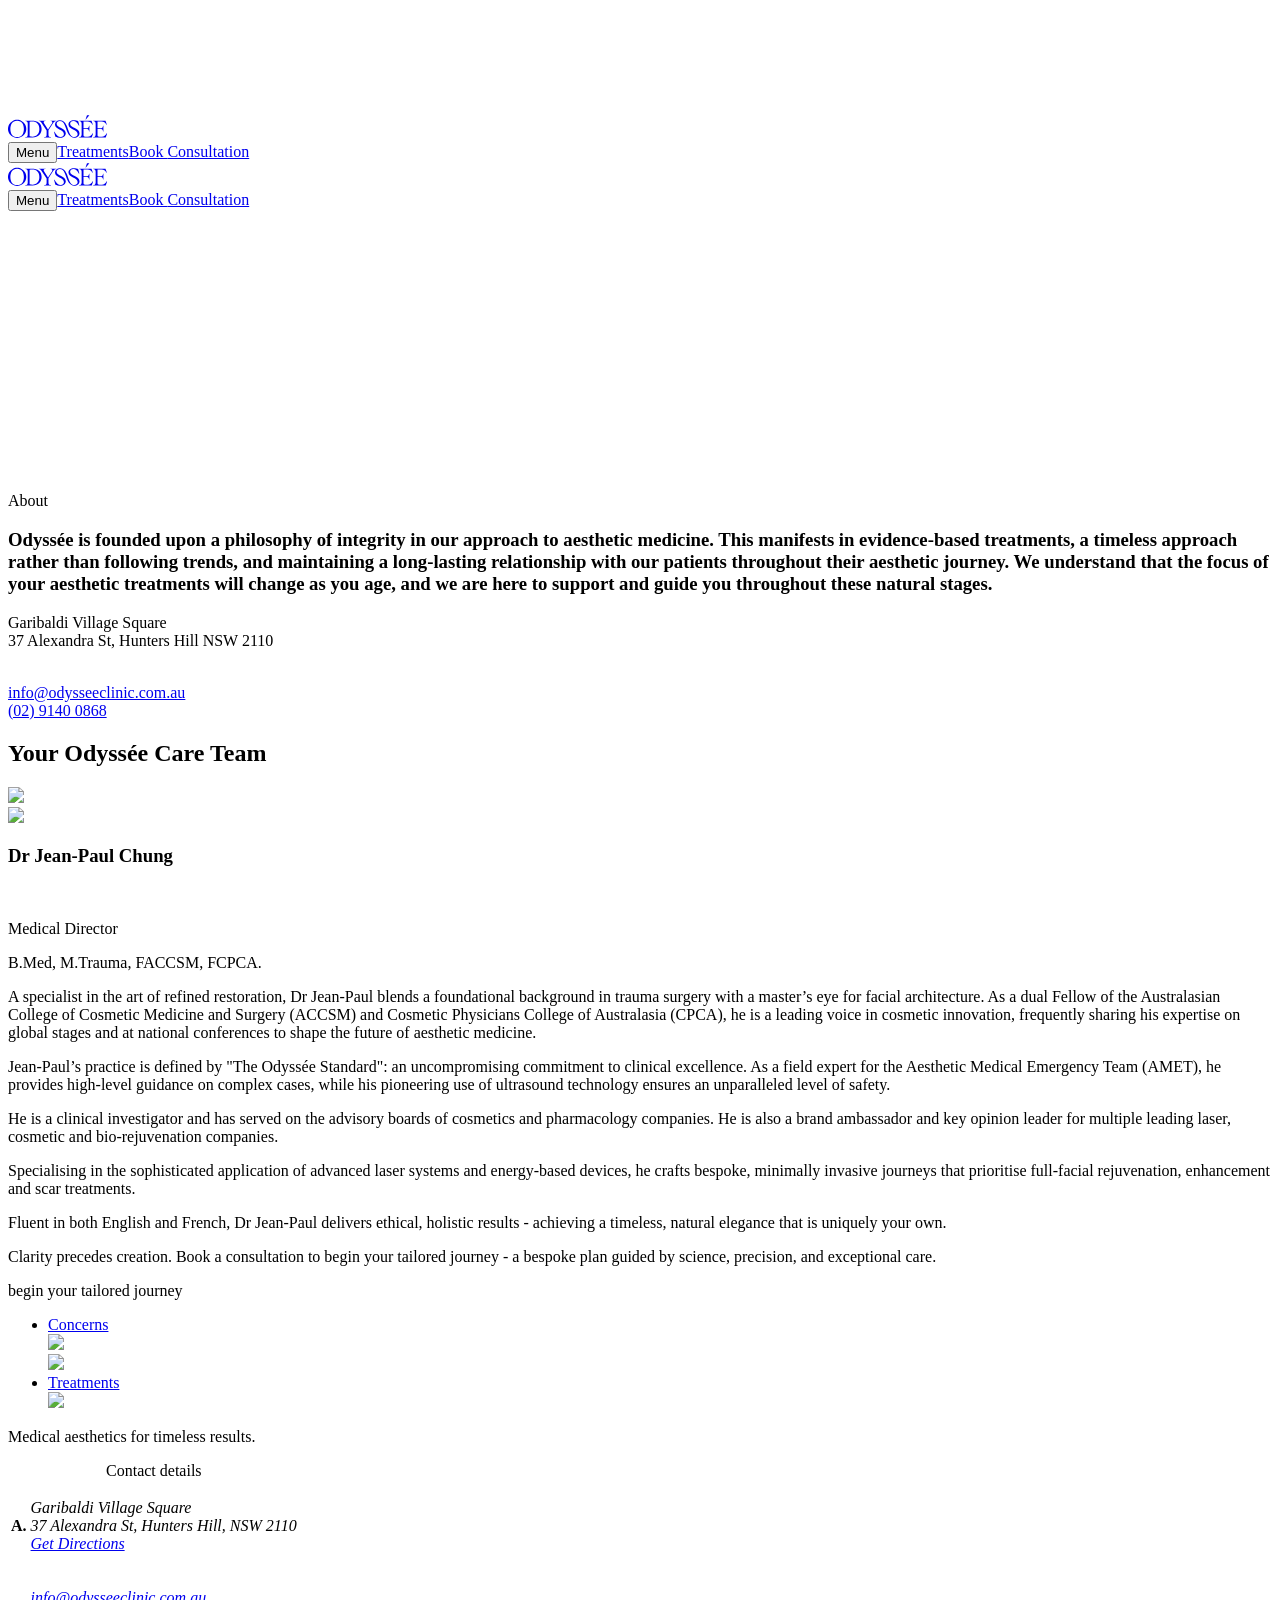
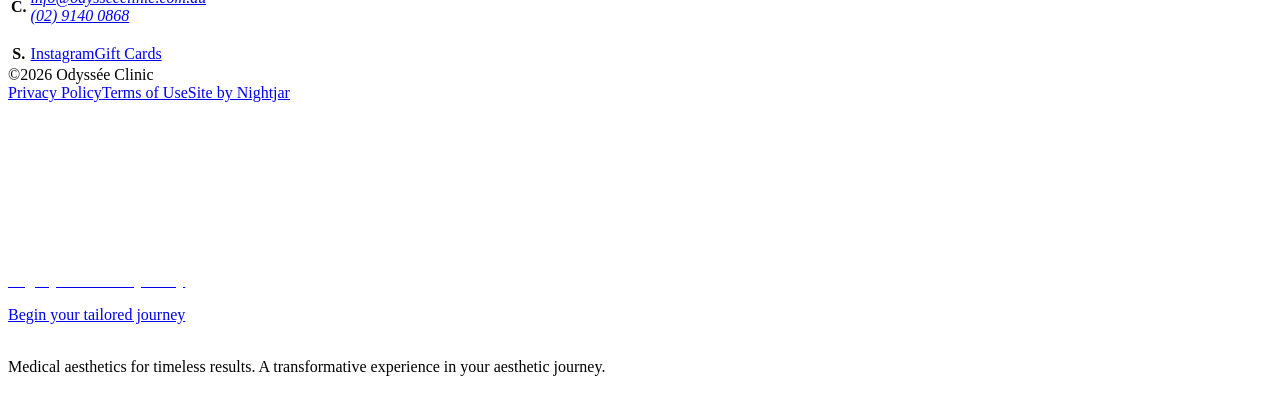
==== commit bfa823d1: "Version patched observer bundle to bypass stale client cache" ====
--- a/site-content/about.html
+++ b/site-content/about.html
@@ -1,4 +1,4 @@
-<!DOCTYPE html><html data-dpl-id="dpl_EPCY6RisoR46Deu6B7VCPzDXRTbR" lang="en" class="baselgrotesk_e5b4be3c-module__yPYrdG__variable pstimes_2d4d10ef-module__5k-wsa__variable"><head><script src="/site-assets/navigation.js"></script><meta charSet="utf-8"/><meta name="viewport" content="width=device-width, initial-scale=1"/><link rel="preload" href="/_next/static/media/Basel_Grotesk_Regular-s.p.03d388.7g3205.woff2?dpl=dpl_EPCY6RisoR46Deu6B7VCPzDXRTbR" as="font" crossorigin="" type="font/woff2"/><link rel="preload" href="/_next/static/media/PSTimes_Regular-s.p.0poli67eyc7.0.otf?dpl=dpl_EPCY6RisoR46Deu6B7VCPzDXRTbR" as="font" crossorigin="" type="font/otf"/><link rel="stylesheet" href="/_next/static/chunks/0dshk11hxd08e.css?dpl=dpl_EPCY6RisoR46Deu6B7VCPzDXRTbR" data-precedence="next"/><link rel="preload" as="script" fetchPriority="low" href="/_next/static/chunks/0d0byesuun2b4.js?dpl=dpl_EPCY6RisoR46Deu6B7VCPzDXRTbR"/><script src="/_next/static/chunks/10qd__0r7a~.l.js?dpl=dpl_EPCY6RisoR46Deu6B7VCPzDXRTbR" async=""></script><script src="/_next/static/chunks/0zt2rzvmyhwl-.js?dpl=dpl_EPCY6RisoR46Deu6B7VCPzDXRTbR" async=""></script><script src="/_next/static/chunks/0ayhydy3m9_9r.js?dpl=dpl_EPCY6RisoR46Deu6B7VCPzDXRTbR" async=""></script><script src="/_next/static/chunks/0c.be5dw7au_i.js?dpl=dpl_EPCY6RisoR46Deu6B7VCPzDXRTbR" async=""></script><script src="/_next/static/chunks/turbopack-0c_hx_1t0~ho5.js?dpl=dpl_EPCY6RisoR46Deu6B7VCPzDXRTbR" async=""></script><script src="/_next/static/chunks/01bk77drmnlke.js?dpl=dpl_EPCY6RisoR46Deu6B7VCPzDXRTbR" async=""></script><script src="/_next/static/chunks/0q4.v-ch2t2-r.js?dpl=dpl_EPCY6RisoR46Deu6B7VCPzDXRTbR" async=""></script><script src="/_next/static/chunks/16kfgt0f3me26.js?dpl=dpl_EPCY6RisoR46Deu6B7VCPzDXRTbR" async=""></script><script src="/_next/static/chunks/0c4vo7lg2di3r.js?dpl=dpl_EPCY6RisoR46Deu6B7VCPzDXRTbR" async=""></script><script src="/_next/static/chunks/09v3hk6cq8q8h.js?dpl=dpl_EPCY6RisoR46Deu6B7VCPzDXRTbR" async=""></script><script src="/_next/static/chunks/0u95oli~n5~-c.js?dpl=dpl_EPCY6RisoR46Deu6B7VCPzDXRTbR" async=""></script><script src="/_next/static/chunks/121saa-6z_u.t.js?dpl=dpl_EPCY6RisoR46Deu6B7VCPzDXRTbR" async=""></script><script src="/_next/static/chunks/0fgv_afr2sqyi.js?dpl=dpl_EPCY6RisoR46Deu6B7VCPzDXRTbR" async=""></script><script src="/_next/static/chunks/020n4noiewojw.js?dpl=dpl_EPCY6RisoR46Deu6B7VCPzDXRTbR" async=""></script><script src="/_next/static/chunks/0r-~gfmzy7kz7.js?dpl=dpl_EPCY6RisoR46Deu6B7VCPzDXRTbR" async=""></script><meta name="next-size-adjust" content=""/><meta name="theme-color" content="#FFFCF8"/><title> Odyssée | About Us</title><meta name="description" content="Odyssée is founded upon a philosophy of integrity in our approach to aesthetic medicine. "/><link rel="canonical" href="https://www.odysseeclinic.com.au/about"/><meta name="facebook-domain-verification" content="4twomk4ffgvvw06ophyqll72e6h2ms"/><meta property="og:title" content=" Odyssée | About Us"/><meta property="og:description" content="Odyssée is founded upon a philosophy of integrity in our approach to aesthetic medicine. "/><meta property="og:url" content="https://www.odysseeclinic.com.au/about"/><meta property="og:site_name" content="Odyssée Clinic"/><meta property="og:locale" content="en_AU"/><meta property="og:type" content="website"/><meta name="twitter:card" content="summary_large_image"/><meta name="twitter:title" content=" Odyssée | About Us"/><meta name="twitter:description" content="Odyssée is founded upon a philosophy of integrity in our approach to aesthetic medicine. "/><link rel="icon" href="/favicon.ico?favicon.0c7wxwzsls1jn.ico" sizes="48x48" type="image/x-icon"/><script src="/_next/static/chunks/03~yq9q893hmn.js?dpl=dpl_EPCY6RisoR46Deu6B7VCPzDXRTbR" noModule=""></script></head><body class="theme-light bg-theme-bg text-body text-theme-fg"><div hidden=""><!--$--><!--/$--></div><noscript><iframe src="https://www.googletagmanager.com/ns.html?id=GTM-M33W3S74" height="0" width="0" style="display:none;visibility:hidden"></iframe></noscript><script>
+<!DOCTYPE html><html data-dpl-id="dpl_EPCY6RisoR46Deu6B7VCPzDXRTbR" lang="en" class="baselgrotesk_e5b4be3c-module__yPYrdG__variable pstimes_2d4d10ef-module__5k-wsa__variable"><head><script src="/site-assets/navigation.js"></script><meta charSet="utf-8"/><meta name="viewport" content="width=device-width, initial-scale=1"/><link rel="preload" href="/_next/static/media/Basel_Grotesk_Regular-s.p.03d388.7g3205.woff2?dpl=dpl_EPCY6RisoR46Deu6B7VCPzDXRTbR" as="font" crossorigin="" type="font/woff2"/><link rel="preload" href="/_next/static/media/PSTimes_Regular-s.p.0poli67eyc7.0.otf?dpl=dpl_EPCY6RisoR46Deu6B7VCPzDXRTbR" as="font" crossorigin="" type="font/otf"/><link rel="stylesheet" href="/_next/static/chunks/0dshk11hxd08e.css?dpl=dpl_EPCY6RisoR46Deu6B7VCPzDXRTbR" data-precedence="next"/><link rel="preload" as="script" fetchPriority="low" href="/_next/static/chunks/0d0byesuun2b4.js?dpl=dpl_EPCY6RisoR46Deu6B7VCPzDXRTbR"/><script src="/_next/static/chunks/10qd__0r7a~.l.js?dpl=dpl_EPCY6RisoR46Deu6B7VCPzDXRTbR" async=""></script><script src="/_next/static/chunks/0zt2rzvmyhwl-.js?dpl=dpl_EPCY6RisoR46Deu6B7VCPzDXRTbR" async=""></script><script src="/_next/static/chunks/0ayhydy3m9_9r.js?dpl=dpl_EPCY6RisoR46Deu6B7VCPzDXRTbR" async=""></script><script src="/_next/static/chunks/0c.be5dw7au_i.js?dpl=dpl_EPCY6RisoR46Deu6B7VCPzDXRTbR" async=""></script><script src="/_next/static/chunks/turbopack-0c_hx_1t0~ho5.js?dpl=dpl_EPCY6RisoR46Deu6B7VCPzDXRTbR" async=""></script><script src="/_next/static/chunks/01bk77drmnlke.js?dpl=dpl_EPCY6RisoR46Deu6B7VCPzDXRTbR" async=""></script><script src="/_next/static/chunks/0q4.v-ch2t2-r.js?dpl=dpl_EPCY6RisoR46Deu6B7VCPzDXRTbR" async=""></script><script src="/_next/static/chunks/16kfgt0f3me26.js?dpl=dpl_EPCY6RisoR46Deu6B7VCPzDXRTbR" async=""></script><script src="/_next/static/chunks/0c4vo7lg2di3r.js?dpl=dpl_EPCY6RisoR46Deu6B7VCPzDXRTbR" async=""></script><script src="/_next/static/chunks/09v3hk6cq8q8h.js?dpl=dpl_EPCY6RisoR46Deu6B7VCPzDXRTbR" async=""></script><script src="/_next/static/chunks/0u95oli~n5~-c.js?dpl=dpl_EPCY6RisoR46Deu6B7VCPzDXRTbR" async=""></script><script src="/_next/static/chunks/121saa-6z_u.t.js?dpl=dpl_EPCY6RisoR46Deu6B7VCPzDXRTbR" async=""></script><script src="/_next/static/chunks/0fgv_afr2sqyi.js?dpl=dpl_EPCY6RisoR46Deu6B7VCPzDXRTbR" async=""></script><script src="/_next/static/chunks/020n4noiewojw.js?dpl=dpl_EPCY6RisoR46Deu6B7VCPzDXRTbR" async=""></script><script src="/_next/static/chunks/slice-observer-iframe-v2.js?dpl=dpl_EPCY6RisoR46Deu6B7VCPzDXRTbR" async=""></script><meta name="next-size-adjust" content=""/><meta name="theme-color" content="#FFFCF8"/><title> Odyssée | About Us</title><meta name="description" content="Odyssée is founded upon a philosophy of integrity in our approach to aesthetic medicine. "/><link rel="canonical" href="https://www.odysseeclinic.com.au/about"/><meta name="facebook-domain-verification" content="4twomk4ffgvvw06ophyqll72e6h2ms"/><meta property="og:title" content=" Odyssée | About Us"/><meta property="og:description" content="Odyssée is founded upon a philosophy of integrity in our approach to aesthetic medicine. "/><meta property="og:url" content="https://www.odysseeclinic.com.au/about"/><meta property="og:site_name" content="Odyssée Clinic"/><meta property="og:locale" content="en_AU"/><meta property="og:type" content="website"/><meta name="twitter:card" content="summary_large_image"/><meta name="twitter:title" content=" Odyssée | About Us"/><meta name="twitter:description" content="Odyssée is founded upon a philosophy of integrity in our approach to aesthetic medicine. "/><link rel="icon" href="/favicon.ico?favicon.0c7wxwzsls1jn.ico" sizes="48x48" type="image/x-icon"/><script src="/_next/static/chunks/03~yq9q893hmn.js?dpl=dpl_EPCY6RisoR46Deu6B7VCPzDXRTbR" noModule=""></script></head><body class="theme-light bg-theme-bg text-body text-theme-fg"><div hidden=""><!--$--><!--/$--></div><noscript><iframe src="https://www.googletagmanager.com/ns.html?id=GTM-M33W3S74" height="0" width="0" style="display:none;visibility:hidden"></iframe></noscript><script>
             /**
             * ░██░    ▓█░  █▓    ░▓███▓░   ▒█▒    ▓█▒ ████████░   ▓█▒   ░▓█▒    ░████▓░░
             * ░███░   ██░  ██  ░▓█▓░░░██▓░ ▓█▓    ▓█▒ ░░░██░░░░   ▓█▒   ▓███░   ▒█▒░░▒██░
@@ -7,4 +7,4 @@
             * ░▒▒  ░▒▓▒▒░  ▓▒  ░▒▒    ░▒▒░ ▒▓▒    ▒▓░    ▒▓  ▒▓▒░░▒▒░ ▒▓▓▓▓▓▓▓░ ░▒░ ░▒▒░
             * Site by https://nightjar.co 🥰
             **/
-          </script><div id="cursor" class="z-cursor pointer-events-none fixed top-0 left-0"></div><div class="root"><div aria-hidden="true" class="z-preloader fixed inset-0 overflow-clip"><div class="absolute inset-0 bg-pale-grey"><div class="grid-layout grid-gutter absolute inset-0 mt-[3.5em] items-center text-main-nav text-white"><svg width="100" height="23" viewBox="0 0 100 23" fill="none" xmlns="http://www.w3.org/2000/svg" aria-label="Odyssée logo" role="img" class="col-span-2 -mt-[0.2em] inline-block h-[2em] w-auto md:col-span-1 lg:col-span-2" style="opacity:0;transform:translateY(20px)"><path d="M85.2619 22.0687C86.7995 22.0687 87.6498 21.112 87.6498 19.457V8.58458C87.6498 6.88772 86.6578 6.04977 85.2619 6.04977V5.67269H97.4988L98.8876 9.65297L98.5263 9.77866C97.1871 7.52317 95.855 6.43383 93.5876 6.43383H89.5275V13.2981H92.05C94.1332 13.2981 94.8771 13.0467 95.033 10.8401H95.4157V16.5382H95.033C94.8275 14.3595 94.1828 14.0522 92.05 14.0522H89.5275V20.1064C89.5275 21.2447 89.8392 21.6776 91.1501 21.6776H93.8214C96.0817 21.6776 97.4209 20.5883 98.7601 18.3328L99.1215 18.4585L97.7327 22.4388H85.2619V22.0617V22.0687Z" fill="currentColor"></path><path d="M18.1535 12.509C18.1039 12.2157 18.0401 11.9154 17.9693 11.6361C17.8913 11.3498 17.8063 11.0705 17.7071 10.7842C17.3953 9.9602 16.9702 9.18509 16.4458 8.49378C16.3608 8.38205 16.2687 8.26334 16.1695 8.15161C15.9853 7.92816 15.7798 7.71867 15.5814 7.50918C15.2696 7.20193 14.9437 6.91563 14.5823 6.65726C14.3485 6.48269 14.1076 6.32208 13.8596 6.17544C12.4708 5.35145 10.8623 4.86963 9.12634 4.86963C7.39035 4.86963 5.76773 5.35145 4.39311 6.17544C4.14512 6.32208 3.89712 6.48269 3.67038 6.65726C3.32318 6.91563 2.98307 7.20193 2.6713 7.50918C2.45873 7.71867 2.2745 7.92816 2.08319 8.15161C1.99816 8.26334 1.89896 8.37507 1.80685 8.49378C1.28251 9.18509 0.857366 9.9602 0.545596 10.7842C0.446397 11.0565 0.361369 11.3358 0.283427 11.6361C0.205484 11.9224 0.148799 12.2157 0.0991994 12.509C0.021257 12.9489 0 13.4168 0 13.8776C0 14.3385 0.0354283 14.7994 0.0991994 15.2463C0.148799 15.5396 0.21257 15.8398 0.283427 16.1192C0.361369 16.4055 0.446397 16.6848 0.545596 16.9711C0.857366 17.7951 1.28251 18.5702 1.80685 19.2615C1.89187 19.3732 1.98399 19.4919 2.08319 19.6037C2.35953 19.9388 2.6713 20.2531 2.99724 20.5394C3.20981 20.7349 3.43655 20.9234 3.67038 21.091C3.9042 21.2656 4.14512 21.4262 4.39311 21.5728C5.78191 22.3968 7.39035 22.8787 9.12634 22.8787C10.8623 22.8787 12.4849 22.3968 13.8596 21.5728C14.1076 21.4262 14.3556 21.2656 14.5823 21.091C14.8161 20.9165 15.0429 20.7349 15.2554 20.5394C15.5814 20.2461 15.879 19.9388 16.1695 19.6037C16.2545 19.4919 16.3537 19.3802 16.4458 19.2615C16.9702 18.5702 17.3953 17.7951 17.7071 16.9711C17.8063 16.6987 17.8913 16.4194 17.9693 16.1192C18.0472 15.8329 18.1039 15.5396 18.1535 15.2463C18.2314 14.8064 18.2527 14.3385 18.2527 13.8776C18.2527 13.4168 18.2173 12.9559 18.1535 12.509ZM9.14051 22.0686C4.15929 22.0686 2.3737 18.0115 2.3737 13.8846C2.3737 9.75769 4.11677 5.70758 9.14051 5.70758C14.1643 5.70758 15.8719 9.79261 15.8719 13.8916C15.8719 17.9906 14.1643 22.0756 9.14051 22.0756V22.0686Z" fill="currentColor"></path><path class="double-s" d="M65.3157 6.03585C63.5089 6.03585 62.113 7.22295 62.113 8.86394C62.113 13.2143 71.5086 12.9839 71.5086 18.2909C71.5086 21.0701 69.2624 22.767 66.2935 22.767C61.5178 22.767 59.3992 17.5088 58.1379 13.7939C56.487 8.89187 55.247 6.02887 51.9451 6.02887C50.0107 6.02887 48.6148 7.21597 48.6148 8.85696C48.6148 13.2073 57.7766 12.9769 57.7766 18.2839C57.7766 21.0632 55.2966 22.76 52.5899 22.76C50.4996 22.76 48.4589 22.2014 47.4031 21.7475L45.9789 16.8175L46.3899 16.6639C48.4518 20.2043 50.3437 21.9709 52.6891 21.9709C54.751 21.9709 55.913 20.6791 55.913 18.9892C55.913 14.3875 46.9851 14.8413 46.9851 9.53431C46.9851 7.13915 49.0541 5.26772 51.8884 5.26772C56.6641 5.26772 58.6268 10.1698 59.7322 13.4029C61.4611 18.5353 62.857 21.9709 66.2864 21.9709C68.483 21.9709 69.6451 20.6791 69.6451 18.9892C69.6451 14.3875 60.4833 14.8413 60.4833 9.53431C60.4833 7.13217 62.5948 5.26074 65.6983 5.26074C67.6327 5.26074 68.979 5.63782 70.1411 6.0149L71.3527 10.6167L70.9417 10.7424C69.5246 7.91426 67.6398 6.0149 65.3157 6.0149H65.3228L65.3157 6.03585Z" fill="currentColor"></path><path d="M17.3457 22.0547C19.3014 22.0547 19.7336 21.0421 19.7336 19.443V8.57058C19.7336 6.91562 19.0746 6.03577 17.3457 6.03577V5.65869H23.6945C29.7102 5.65869 33.5932 8.08876 33.5932 13.9684C33.5932 18.5562 30.433 22.4317 24.5164 22.4317H17.3457V22.0547ZM24.4881 21.6496C28.6545 21.6496 31.3754 18.6609 31.3754 14.0522C31.3754 8.98257 28.4419 6.45475 24.4101 6.45475C23.5599 6.45475 22.4049 6.55949 21.6113 6.78294V21.3284C22.4616 21.5309 23.6166 21.6566 24.4881 21.6566V21.6496Z" fill="currentColor"></path><path d="M44.3138 7.44634C44.3138 6.73408 43.8532 6.04277 42.5424 6.04277V5.66569H48.3243V6.04277C46.7016 6.04277 45.7522 7.02736 44.831 8.50077L40.4875 15.2882V19.443C40.4875 21.6217 40.9268 22.0547 42.9037 22.0547V22.4318H36.1936V22.0547C38.1705 22.0547 38.6098 21.6217 38.6098 19.443V15.5396L33.2885 7.50919C32.672 6.57347 31.7438 6.06372 30.8439 6.04277V5.66569H37.6036V6.04277C36.5479 6.04277 35.6267 6.40588 35.6267 7.29271C35.6267 7.69773 35.9385 8.03989 36.1653 8.42395L40.0199 14.5061L43.4422 9.23398C44.0587 8.27033 44.3138 7.87928 44.3138 7.44634Z" fill="currentColor"></path><path d="M71.2464 22.0687C72.784 22.0687 73.6343 21.112 73.6343 19.4571V8.58462C73.6343 6.88776 72.6423 6.04981 71.2464 6.04981V5.67273H83.4833L84.8721 9.65301L84.5108 9.7787C83.1716 7.52321 81.8395 6.43387 79.5721 6.43387H75.512V13.2981H78.0345C80.1177 13.2981 80.8616 13.0467 81.0175 10.8401H81.4002V16.5382H81.0175C80.812 14.3595 80.1673 14.0523 78.0345 14.0523H75.512V20.1065C75.512 21.2447 75.8237 21.6777 77.1346 21.6777H79.8059C82.0662 21.6777 83.4054 20.5883 84.7446 18.3328L85.106 18.4585L83.7172 22.4388H71.2464V22.0617V22.0687ZM77.8573 4.48563H77.5243L78.991 0.205078H81.3789L77.8573 4.48563Z" fill="currentColor"></path></svg><h1 class="col-span-3 text-h4 normal-case max-md:sr-only" style="opacity:0;transform:translateY(20px)">Medical aesthetics for timeless results.</h1></div></div></div><main class="bg-theme-bg"><div id="curtain" class="pointer-events-none fixed inset-0 z-50 translate-y-full overflow-hidden bg-white-bg opacity-0"></div><article id="page-content" class="relative"><header class="z-main-header inset-x-0 h-(--header-height) sticky top-0 -mt-(--header-height) bg-theme-bg"><div class="grid-layout grid-gutter items-center text-main-nav"><div class="col-span-2 col-start-1"><a href="/" class="inline-block leading-[inherit] whitespace-nowrap -mt-[0.2em] [&amp;_.double-s]:origin-[0%_60%] [&amp;_.double-s]:transition-transform [&amp;_.double-s]:duration-[1s] [&amp;_.double-s]:ease-custom-out [&amp;:hover_.double-s]:rotate-x-180"><svg width="100" height="23" viewBox="0 0 100 23" fill="none" xmlns="http://www.w3.org/2000/svg" aria-label="Odyssée logo" role="img" class="block h-[2em] w-auto"><path d="M85.2619 22.0687C86.7995 22.0687 87.6498 21.112 87.6498 19.457V8.58458C87.6498 6.88772 86.6578 6.04977 85.2619 6.04977V5.67269H97.4988L98.8876 9.65297L98.5263 9.77866C97.1871 7.52317 95.855 6.43383 93.5876 6.43383H89.5275V13.2981H92.05C94.1332 13.2981 94.8771 13.0467 95.033 10.8401H95.4157V16.5382H95.033C94.8275 14.3595 94.1828 14.0522 92.05 14.0522H89.5275V20.1064C89.5275 21.2447 89.8392 21.6776 91.1501 21.6776H93.8214C96.0817 21.6776 97.4209 20.5883 98.7601 18.3328L99.1215 18.4585L97.7327 22.4388H85.2619V22.0617V22.0687Z" fill="currentColor"></path><path d="M18.1535 12.509C18.1039 12.2157 18.0401 11.9154 17.9693 11.6361C17.8913 11.3498 17.8063 11.0705 17.7071 10.7842C17.3953 9.9602 16.9702 9.18509 16.4458 8.49378C16.3608 8.38205 16.2687 8.26334 16.1695 8.15161C15.9853 7.92816 15.7798 7.71867 15.5814 7.50918C15.2696 7.20193 14.9437 6.91563 14.5823 6.65726C14.3485 6.48269 14.1076 6.32208 13.8596 6.17544C12.4708 5.35145 10.8623 4.86963 9.12634 4.86963C7.39035 4.86963 5.76773 5.35145 4.39311 6.17544C4.14512 6.32208 3.89712 6.48269 3.67038 6.65726C3.32318 6.91563 2.98307 7.20193 2.6713 7.50918C2.45873 7.71867 2.2745 7.92816 2.08319 8.15161C1.99816 8.26334 1.89896 8.37507 1.80685 8.49378C1.28251 9.18509 0.857366 9.9602 0.545596 10.7842C0.446397 11.0565 0.361369 11.3358 0.283427 11.6361C0.205484 11.9224 0.148799 12.2157 0.0991994 12.509C0.021257 12.9489 0 13.4168 0 13.8776C0 14.3385 0.0354283 14.7994 0.0991994 15.2463C0.148799 15.5396 0.21257 15.8398 0.283427 16.1192C0.361369 16.4055 0.446397 16.6848 0.545596 16.9711C0.857366 17.7951 1.28251 18.5702 1.80685 19.2615C1.89187 19.3732 1.98399 19.4919 2.08319 19.6037C2.35953 19.9388 2.6713 20.2531 2.99724 20.5394C3.20981 20.7349 3.43655 20.9234 3.67038 21.091C3.9042 21.2656 4.14512 21.4262 4.39311 21.5728C5.78191 22.3968 7.39035 22.8787 9.12634 22.8787C10.8623 22.8787 12.4849 22.3968 13.8596 21.5728C14.1076 21.4262 14.3556 21.2656 14.5823 21.091C14.8161 20.9165 15.0429 20.7349 15.2554 20.5394C15.5814 20.2461 15.879 19.9388 16.1695 19.6037C16.2545 19.4919 16.3537 19.3802 16.4458 19.2615C16.9702 18.5702 17.3953 17.7951 17.7071 16.9711C17.8063 16.6987 17.8913 16.4194 17.9693 16.1192C18.0472 15.8329 18.1039 15.5396 18.1535 15.2463C18.2314 14.8064 18.2527 14.3385 18.2527 13.8776C18.2527 13.4168 18.2173 12.9559 18.1535 12.509ZM9.14051 22.0686C4.15929 22.0686 2.3737 18.0115 2.3737 13.8846C2.3737 9.75769 4.11677 5.70758 9.14051 5.70758C14.1643 5.70758 15.8719 9.79261 15.8719 13.8916C15.8719 17.9906 14.1643 22.0756 9.14051 22.0756V22.0686Z" fill="currentColor"></path><path class="double-s" d="M65.3157 6.03585C63.5089 6.03585 62.113 7.22295 62.113 8.86394C62.113 13.2143 71.5086 12.9839 71.5086 18.2909C71.5086 21.0701 69.2624 22.767 66.2935 22.767C61.5178 22.767 59.3992 17.5088 58.1379 13.7939C56.487 8.89187 55.247 6.02887 51.9451 6.02887C50.0107 6.02887 48.6148 7.21597 48.6148 8.85696C48.6148 13.2073 57.7766 12.9769 57.7766 18.2839C57.7766 21.0632 55.2966 22.76 52.5899 22.76C50.4996 22.76 48.4589 22.2014 47.4031 21.7475L45.9789 16.8175L46.3899 16.6639C48.4518 20.2043 50.3437 21.9709 52.6891 21.9709C54.751 21.9709 55.913 20.6791 55.913 18.9892C55.913 14.3875 46.9851 14.8413 46.9851 9.53431C46.9851 7.13915 49.0541 5.26772 51.8884 5.26772C56.6641 5.26772 58.6268 10.1698 59.7322 13.4029C61.4611 18.5353 62.857 21.9709 66.2864 21.9709C68.483 21.9709 69.6451 20.6791 69.6451 18.9892C69.6451 14.3875 60.4833 14.8413 60.4833 9.53431C60.4833 7.13217 62.5948 5.26074 65.6983 5.26074C67.6327 5.26074 68.979 5.63782 70.1411 6.0149L71.3527 10.6167L70.9417 10.7424C69.5246 7.91426 67.6398 6.0149 65.3157 6.0149H65.3228L65.3157 6.03585Z" fill="currentColor"></path><path d="M17.3457 22.0547C19.3014 22.0547 19.7336 21.0421 19.7336 19.443V8.57058C19.7336 6.91562 19.0746 6.03577 17.3457 6.03577V5.65869H23.6945C29.7102 5.65869 33.5932 8.08876 33.5932 13.9684C33.5932 18.5562 30.433 22.4317 24.5164 22.4317H17.3457V22.0547ZM24.4881 21.6496C28.6545 21.6496 31.3754 18.6609 31.3754 14.0522C31.3754 8.98257 28.4419 6.45475 24.4101 6.45475C23.5599 6.45475 22.4049 6.55949 21.6113 6.78294V21.3284C22.4616 21.5309 23.6166 21.6566 24.4881 21.6566V21.6496Z" fill="currentColor"></path><path d="M44.3138 7.44634C44.3138 6.73408 43.8532 6.04277 42.5424 6.04277V5.66569H48.3243V6.04277C46.7016 6.04277 45.7522 7.02736 44.831 8.50077L40.4875 15.2882V19.443C40.4875 21.6217 40.9268 22.0547 42.9037 22.0547V22.4318H36.1936V22.0547C38.1705 22.0547 38.6098 21.6217 38.6098 19.443V15.5396L33.2885 7.50919C32.672 6.57347 31.7438 6.06372 30.8439 6.04277V5.66569H37.6036V6.04277C36.5479 6.04277 35.6267 6.40588 35.6267 7.29271C35.6267 7.69773 35.9385 8.03989 36.1653 8.42395L40.0199 14.5061L43.4422 9.23398C44.0587 8.27033 44.3138 7.87928 44.3138 7.44634Z" fill="currentColor"></path><path d="M71.2464 22.0687C72.784 22.0687 73.6343 21.112 73.6343 19.4571V8.58462C73.6343 6.88776 72.6423 6.04981 71.2464 6.04981V5.67273H83.4833L84.8721 9.65301L84.5108 9.7787C83.1716 7.52321 81.8395 6.43387 79.5721 6.43387H75.512V13.2981H78.0345C80.1177 13.2981 80.8616 13.0467 81.0175 10.8401H81.4002V16.5382H81.0175C80.812 14.3595 80.1673 14.0523 78.0345 14.0523H75.512V20.1065C75.512 21.2447 75.8237 21.6777 77.1346 21.6777H79.8059C82.0662 21.6777 83.4054 20.5883 84.7446 18.3328L85.106 18.4585L83.7172 22.4388H71.2464V22.0617V22.0687ZM77.8573 4.48563H77.5243L78.991 0.205078H81.3789L77.8573 4.48563Z" fill="currentColor"></path></svg></a></div><nav class="col-span-4 col-start-3 flex items-center justify-end gap-x-5 text-[14px] lg:col-start-9 lg:gap-x-15"><button type="button" class="inline-block leading-[inherit] whitespace-nowrap dot-hover dot-outside py-[1.25em] text-left">Menu</button><a href="/treatments" class="inline-block leading-[inherit] whitespace-nowrap dot-hover dot-outside py-[1.25em] max-lg:hidden">Treatments</a><a href="https://odysseeaesthetic.dapplecrm.com/start/book" target="_blank" rel="noreferrer noopener" class="inline-block leading-[inherit] whitespace-nowrap dot-hover dot-outside py-[1.25em]">Book <span class="hidden lg:inline">Consultation</span></a></nav></div></header><section class="min-h-lvh z-first-hero relative mb-0" style="color:#ffffff" id="545ea884ce3a" data-slice-type="heroWithoutNav" data-slice-key="545ea884ce3a"><header class="z-main-header inset-x-0 h-(--header-height) sticky top-0"><div class="grid-layout grid-gutter items-center text-main-nav"><div class="col-span-2 col-start-1"><a href="/" class="inline-block leading-[inherit] whitespace-nowrap -mt-[0.2em] [&amp;_.double-s]:origin-[0%_60%] [&amp;_.double-s]:transition-transform [&amp;_.double-s]:duration-[1s] [&amp;_.double-s]:ease-custom-out [&amp;:hover_.double-s]:rotate-x-180"><svg width="100" height="23" viewBox="0 0 100 23" fill="none" xmlns="http://www.w3.org/2000/svg" aria-label="Odyssée logo" role="img" class="block h-[2em] w-auto"><path d="M85.2619 22.0687C86.7995 22.0687 87.6498 21.112 87.6498 19.457V8.58458C87.6498 6.88772 86.6578 6.04977 85.2619 6.04977V5.67269H97.4988L98.8876 9.65297L98.5263 9.77866C97.1871 7.52317 95.855 6.43383 93.5876 6.43383H89.5275V13.2981H92.05C94.1332 13.2981 94.8771 13.0467 95.033 10.8401H95.4157V16.5382H95.033C94.8275 14.3595 94.1828 14.0522 92.05 14.0522H89.5275V20.1064C89.5275 21.2447 89.8392 21.6776 91.1501 21.6776H93.8214C96.0817 21.6776 97.4209 20.5883 98.7601 18.3328L99.1215 18.4585L97.7327 22.4388H85.2619V22.0617V22.0687Z" fill="currentColor"></path><path d="M18.1535 12.509C18.1039 12.2157 18.0401 11.9154 17.9693 11.6361C17.8913 11.3498 17.8063 11.0705 17.7071 10.7842C17.3953 9.9602 16.9702 9.18509 16.4458 8.49378C16.3608 8.38205 16.2687 8.26334 16.1695 8.15161C15.9853 7.92816 15.7798 7.71867 15.5814 7.50918C15.2696 7.20193 14.9437 6.91563 14.5823 6.65726C14.3485 6.48269 14.1076 6.32208 13.8596 6.17544C12.4708 5.35145 10.8623 4.86963 9.12634 4.86963C7.39035 4.86963 5.76773 5.35145 4.39311 6.17544C4.14512 6.32208 3.89712 6.48269 3.67038 6.65726C3.32318 6.91563 2.98307 7.20193 2.6713 7.50918C2.45873 7.71867 2.2745 7.92816 2.08319 8.15161C1.99816 8.26334 1.89896 8.37507 1.80685 8.49378C1.28251 9.18509 0.857366 9.9602 0.545596 10.7842C0.446397 11.0565 0.361369 11.3358 0.283427 11.6361C0.205484 11.9224 0.148799 12.2157 0.0991994 12.509C0.021257 12.9489 0 13.4168 0 13.8776C0 14.3385 0.0354283 14.7994 0.0991994 15.2463C0.148799 15.5396 0.21257 15.8398 0.283427 16.1192C0.361369 16.4055 0.446397 16.6848 0.545596 16.9711C0.857366 17.7951 1.28251 18.5702 1.80685 19.2615C1.89187 19.3732 1.98399 19.4919 2.08319 19.6037C2.35953 19.9388 2.6713 20.2531 2.99724 20.5394C3.20981 20.7349 3.43655 20.9234 3.67038 21.091C3.9042 21.2656 4.14512 21.4262 4.39311 21.5728C5.78191 22.3968 7.39035 22.8787 9.12634 22.8787C10.8623 22.8787 12.4849 22.3968 13.8596 21.5728C14.1076 21.4262 14.3556 21.2656 14.5823 21.091C14.8161 20.9165 15.0429 20.7349 15.2554 20.5394C15.5814 20.2461 15.879 19.9388 16.1695 19.6037C16.2545 19.4919 16.3537 19.3802 16.4458 19.2615C16.9702 18.5702 17.3953 17.7951 17.7071 16.9711C17.8063 16.6987 17.8913 16.4194 17.9693 16.1192C18.0472 15.8329 18.1039 15.5396 18.1535 15.2463C18.2314 14.8064 18.2527 14.3385 18.2527 13.8776C18.2527 13.4168 18.2173 12.9559 18.1535 12.509ZM9.14051 22.0686C4.15929 22.0686 2.3737 18.0115 2.3737 13.8846C2.3737 9.75769 4.11677 5.70758 9.14051 5.70758C14.1643 5.70758 15.8719 9.79261 15.8719 13.8916C15.8719 17.9906 14.1643 22.0756 9.14051 22.0756V22.0686Z" fill="currentColor"></path><path class="double-s" d="M65.3157 6.03585C63.5089 6.03585 62.113 7.22295 62.113 8.86394C62.113 13.2143 71.5086 12.9839 71.5086 18.2909C71.5086 21.0701 69.2624 22.767 66.2935 22.767C61.5178 22.767 59.3992 17.5088 58.1379 13.7939C56.487 8.89187 55.247 6.02887 51.9451 6.02887C50.0107 6.02887 48.6148 7.21597 48.6148 8.85696C48.6148 13.2073 57.7766 12.9769 57.7766 18.2839C57.7766 21.0632 55.2966 22.76 52.5899 22.76C50.4996 22.76 48.4589 22.2014 47.4031 21.7475L45.9789 16.8175L46.3899 16.6639C48.4518 20.2043 50.3437 21.9709 52.6891 21.9709C54.751 21.9709 55.913 20.6791 55.913 18.9892C55.913 14.3875 46.9851 14.8413 46.9851 9.53431C46.9851 7.13915 49.0541 5.26772 51.8884 5.26772C56.6641 5.26772 58.6268 10.1698 59.7322 13.4029C61.4611 18.5353 62.857 21.9709 66.2864 21.9709C68.483 21.9709 69.6451 20.6791 69.6451 18.9892C69.6451 14.3875 60.4833 14.8413 60.4833 9.53431C60.4833 7.13217 62.5948 5.26074 65.6983 5.26074C67.6327 5.26074 68.979 5.63782 70.1411 6.0149L71.3527 10.6167L70.9417 10.7424C69.5246 7.91426 67.6398 6.0149 65.3157 6.0149H65.3228L65.3157 6.03585Z" fill="currentColor"></path><path d="M17.3457 22.0547C19.3014 22.0547 19.7336 21.0421 19.7336 19.443V8.57058C19.7336 6.91562 19.0746 6.03577 17.3457 6.03577V5.65869H23.6945C29.7102 5.65869 33.5932 8.08876 33.5932 13.9684C33.5932 18.5562 30.433 22.4317 24.5164 22.4317H17.3457V22.0547ZM24.4881 21.6496C28.6545 21.6496 31.3754 18.6609 31.3754 14.0522C31.3754 8.98257 28.4419 6.45475 24.4101 6.45475C23.5599 6.45475 22.4049 6.55949 21.6113 6.78294V21.3284C22.4616 21.5309 23.6166 21.6566 24.4881 21.6566V21.6496Z" fill="currentColor"></path><path d="M44.3138 7.44634C44.3138 6.73408 43.8532 6.04277 42.5424 6.04277V5.66569H48.3243V6.04277C46.7016 6.04277 45.7522 7.02736 44.831 8.50077L40.4875 15.2882V19.443C40.4875 21.6217 40.9268 22.0547 42.9037 22.0547V22.4318H36.1936V22.0547C38.1705 22.0547 38.6098 21.6217 38.6098 19.443V15.5396L33.2885 7.50919C32.672 6.57347 31.7438 6.06372 30.8439 6.04277V5.66569H37.6036V6.04277C36.5479 6.04277 35.6267 6.40588 35.6267 7.29271C35.6267 7.69773 35.9385 8.03989 36.1653 8.42395L40.0199 14.5061L43.4422 9.23398C44.0587 8.27033 44.3138 7.87928 44.3138 7.44634Z" fill="currentColor"></path><path d="M71.2464 22.0687C72.784 22.0687 73.6343 21.112 73.6343 19.4571V8.58462C73.6343 6.88776 72.6423 6.04981 71.2464 6.04981V5.67273H83.4833L84.8721 9.65301L84.5108 9.7787C83.1716 7.52321 81.8395 6.43387 79.5721 6.43387H75.512V13.2981H78.0345C80.1177 13.2981 80.8616 13.0467 81.0175 10.8401H81.4002V16.5382H81.0175C80.812 14.3595 80.1673 14.0523 78.0345 14.0523H75.512V20.1065C75.512 21.2447 75.8237 21.6777 77.1346 21.6777H79.8059C82.0662 21.6777 83.4054 20.5883 84.7446 18.3328L85.106 18.4585L83.7172 22.4388H71.2464V22.0617V22.0687ZM77.8573 4.48563H77.5243L78.991 0.205078H81.3789L77.8573 4.48563Z" fill="currentColor"></path></svg></a></div><nav class="col-span-4 col-start-3 flex items-center justify-end gap-x-5 text-[14px] lg:col-start-9 lg:gap-x-15"><button type="button" class="inline-block leading-[inherit] whitespace-nowrap dot-hover dot-outside py-[1.25em] text-left">Menu</button><a href="/treatments" class="inline-block leading-[inherit] whitespace-nowrap dot-hover dot-outside py-[1.25em] max-lg:hidden">Treatments</a><a href="https://odysseeaesthetic.dapplecrm.com/start/book" target="_blank" rel="noreferrer noopener" class="inline-block leading-[inherit] whitespace-nowrap dot-hover dot-outside py-[1.25em]">Book <span class="hidden lg:inline">Consultation</span></a></nav></div></header><div class="absolute inset-0 overflow-clip"><div class="h-full lg:h-[110%] w-full"><div class="h-full [--media-object-fit:cover] relative w-full block aspect-(--mobileAspect) overflow-hidden md:aspect-(--aspect)" style="--aspect:1.2418800152846772;--mobileAspect:1.2418800152846772"><picture><source srcSet="https://cdn.sanity.io/images/jk7ok3ks/production/07c61e2605a87dd7f8525b6059d29e362c0bf16f-8192x5464.jpg/SHOT07_00686.jpg?rect=1941,1567,3250,2617&amp;fp-x=0.4352965005813585&amp;fp-y=0.5261548623540442&amp;w=320&amp;h=258&amp;q=90&amp;fit=crop&amp;crop=focalpoint&amp;auto=format 320w,https://cdn.sanity.io/images/jk7ok3ks/production/07c61e2605a87dd7f8525b6059d29e362c0bf16f-8192x5464.jpg/SHOT07_00686.jpg?rect=1941,1567,3250,2617&amp;fp-x=0.4352965005813585&amp;fp-y=0.5261548623540442&amp;w=420&amp;h=338&amp;q=90&amp;fit=crop&amp;crop=focalpoint&amp;auto=format 420w,https://cdn.sanity.io/images/jk7ok3ks/production/07c61e2605a87dd7f8525b6059d29e362c0bf16f-8192x5464.jpg/SHOT07_00686.jpg?rect=1941,1567,3250,2617&amp;fp-x=0.4352965005813585&amp;fp-y=0.5261548623540442&amp;w=640&amp;h=515&amp;q=90&amp;fit=crop&amp;crop=focalpoint&amp;auto=format 640w,https://cdn.sanity.io/images/jk7ok3ks/production/07c61e2605a87dd7f8525b6059d29e362c0bf16f-8192x5464.jpg/SHOT07_00686.jpg?rect=1941,1567,3250,2617&amp;fp-x=0.4352965005813585&amp;fp-y=0.5261548623540442&amp;w=1024&amp;h=825&amp;q=90&amp;fit=crop&amp;crop=focalpoint&amp;auto=format 1024w,https://cdn.sanity.io/images/jk7ok3ks/production/07c61e2605a87dd7f8525b6059d29e362c0bf16f-8192x5464.jpg/SHOT07_00686.jpg?rect=1941,1567,3250,2617&amp;fp-x=0.4352965005813585&amp;fp-y=0.5261548623540442&amp;w=1200&amp;h=966&amp;q=90&amp;fit=crop&amp;crop=focalpoint&amp;auto=format 1200w,https://cdn.sanity.io/images/jk7ok3ks/production/07c61e2605a87dd7f8525b6059d29e362c0bf16f-8192x5464.jpg/SHOT07_00686.jpg?rect=1941,1567,3250,2617&amp;fp-x=0.4352965005813585&amp;fp-y=0.5261548623540442&amp;w=1920&amp;h=1546&amp;q=90&amp;fit=crop&amp;crop=focalpoint&amp;auto=format 1920w,https://cdn.sanity.io/images/jk7ok3ks/production/07c61e2605a87dd7f8525b6059d29e362c0bf16f-8192x5464.jpg/SHOT07_00686.jpg?rect=1941,1567,3250,2617&amp;fp-x=0.4352965005813585&amp;fp-y=0.5261548623540442&amp;w=2200&amp;h=1772&amp;q=90&amp;fit=crop&amp;crop=focalpoint&amp;auto=format 2200w,https://cdn.sanity.io/images/jk7ok3ks/production/07c61e2605a87dd7f8525b6059d29e362c0bf16f-8192x5464.jpg/SHOT07_00686.jpg?rect=1941,1567,3250,2617&amp;fp-x=0.4352965005813585&amp;fp-y=0.5261548623540442&amp;w=2560&amp;h=2061&amp;q=90&amp;fit=crop&amp;crop=focalpoint&amp;auto=format 2560w,https://cdn.sanity.io/images/jk7ok3ks/production/07c61e2605a87dd7f8525b6059d29e362c0bf16f-8192x5464.jpg/SHOT07_00686.jpg?rect=1941,1567,3250,2617&amp;fp-x=0.4352965005813585&amp;fp-y=0.5261548623540442&amp;w=3200&amp;h=2577&amp;q=90&amp;fit=crop&amp;crop=focalpoint&amp;auto=format 3200w" sizes="(max-aspect-ratio: 1.499267935578331) 149.9267935578331vw, 100vw"/><img sizes="(max-aspect-ratio: 1.499267935578331) 149.9267935578331vw, 100vw" src="https://cdn.sanity.io/images/jk7ok3ks/production/07c61e2605a87dd7f8525b6059d29e362c0bf16f-8192x5464.jpg/SHOT07_00686.jpg?rect=1941,1567,3250,2617&amp;fp-x=0.4352965005813585&amp;fp-y=0.5261548623540442&amp;w=320&amp;h=258&amp;q=90&amp;fit=crop&amp;crop=focalpoint&amp;auto=format" loading="eager" class="absolute inset-0 h-full w-full object-cover transition-opacity duration-500 ease-out" style="object-position:49.999999999999986% 50%"/></picture></div></div></div><div class="pointer-events-none absolute inset-0 bg-linear-0 from-[rgba(0,0,0,0.4)] to-transparent"></div><div class="grid-layout grid-gutter sticky top-0 z-2 h-lvh items-center -mt-(--header-height) max-lg:grid-rows-[2fr_1.8fr] max-lg:items-end"><h1 class="gap-[0.5ch] text-h1 md:flex md:justify-between col-span-full flex lg:col-span-8"><span class="max-md:block" aria-label="Evolving"><span data-title="true" aria-hidden="true">Evolving</span></span><span class="max-md:block" aria-label="with you."><span data-title="true" aria-hidden="true">with you.</span></span></h1><div class="max-lg:col-span-3 max-lg:col-start-1 max-lg:row-start-2 max-lg:self-center lg:col-start-5 lg:col-start-10 lg:-col-end-1"><div class="flex max-h-[calc(100lvh-var(--header-height))] flex-col lg:mt-[calc(var(--header-height)/2)]"><div class="relative block w-full overflow-hidden aspect-(--mobileAspect) md:aspect-(--aspect) [--media-object-fit:cover]" style="--aspect:4/5;--mobileAspect:4/5" imageSizes="(max-width: 1023px) 31vw, 23vw"><video poster="https://cdn.sanity.io/images/jk7ok3ks/production/0887465cb5247488f4e430cc54c8ab744d823c60-736x970.png?w=1280&amp;fm=webp&amp;q=80" preload="auto" muted="" loop="" playsInline="" class="absolute inset-0 w-full h-full object-cover"></video></div><p class="mt-2 text-small-caps-sans lg:max-w-[calc(var(--column-width-px)*3)]">A restorative space delivering transformative results through a long term partnership</p></div></div></div></section><section class="grid-layout grid-gutter mt-6 gap-y-7 mb-24 lg:mb-30" id="c22e597ebbc5" data-slice-type="twoColumnRichText" data-slice-key="c22e597ebbc5"><div class="col-span-full md:col-span-3 lg:col-span-6 [&amp;_a:not(.dot,.dot-hover)]:link-underline"><p class="text-small-caps-sans not-first:mt-6 not-last:mb-6" data-rt-block="true">About</p></div><div class="col-span-full md:col-span-3 lg:col-span-6 [&amp;_a:not(.dot,.dot-hover)]:link-underline"><h3 class="text-h2 not-first:mt-9 not-last:mb-9" data-rt-heading="true"><span class="inline-block w-15 md:w-30" aria-hidden="true"></span>Odyssée is founded upon a philosophy of integrity in our approach to aesthetic medicine. This manifests in evidence-based treatments, a timeless approach rather than following trends, and maintaining a long-lasting relationship with our patients throughout their aesthetic journey. We understand that the focus of your aesthetic treatments will change as you age, and we are here to support and guide you throughout these natural stages.</h3><p class="not-first:mt-3 not-last:mb-3" data-rt-block="true">Garibaldi Village Square<br/>37 Alexandra St, Hunters Hill NSW 2110</p><p class="not-first:mt-3 not-last:mb-3" data-rt-block="true"><br/><a href="mailto:info@odysseeclinic.com.au" target="_blank" rel="noreferrer noopener" class="not-hover:underline">info@odysseeclinic.com.au</a><br/><a href="tel:(02) 9140 0868" target="_blank" rel="noreferrer noopener" class="not-hover:underline">(02) 9140 0868</a></p></div></section><section class="mb-24 lg:mb-30 overflow-clip" id="d7b2615a5b24" data-slice-type="feature" data-slice-key="d7b2615a5b24"><div class="grid-layout grid-gutter gap-0"><div class="col-span-4 self-end max-lg:row-start-3 max-lg:mt-7.5 lg:-mb-2 lg:col-start-10 lg:row-start-1"><h2 class="text-h1 text-balance" aria-label="Your Odyssée Care Team"><span data-title="true" aria-hidden="true">Your Odyssée Care Team</span></h2><div class="spacer max-lg:hidden" aria-hidden="true"></div></div><div class="col-span-full lg:col-span-6 lg:col-start-1"><div class="overflow-hidden"><div class="h-full lg:h-[110%] w-full"><div class="w-full relative w-full block aspect-(--mobileAspect) overflow-hidden md:aspect-(--aspect)" style="--aspect:0.5676113360323887;--mobileAspect:0.6996124031007752"><picture><source media="(max-width: 1023px)" srcSet="https://cdn.sanity.io/images/jk7ok3ks/production/ae5b913ffc4321f0d2da40e5e3a1f028879adea4-1520x2688.png/hf_20260924_180002_2a73ec96-9c14-4cb3-aba4-0b5145b77fc3.png?rect=0,0,1520,2517&amp;fp-x=0.5&amp;fp-y=0.46824491454574796&amp;w=320&amp;h=457&amp;q=90&amp;fit=crop&amp;crop=focalpoint&amp;auto=format 320w,https://cdn.sanity.io/images/jk7ok3ks/production/ae5b913ffc4321f0d2da40e5e3a1f028879adea4-1520x2688.png/hf_20260924_180002_2a73ec96-9c14-4cb3-aba4-0b5145b77fc3.png?rect=0,0,1520,2517&amp;fp-x=0.5&amp;fp-y=0.46824491454574796&amp;w=420&amp;h=600&amp;q=90&amp;fit=crop&amp;crop=focalpoint&amp;auto=format 420w,https://cdn.sanity.io/images/jk7ok3ks/production/ae5b913ffc4321f0d2da40e5e3a1f028879adea4-1520x2688.png/hf_20260924_180002_2a73ec96-9c14-4cb3-aba4-0b5145b77fc3.png?rect=0,0,1520,2517&amp;fp-x=0.5&amp;fp-y=0.46824491454574796&amp;w=640&amp;h=915&amp;q=90&amp;fit=crop&amp;crop=focalpoint&amp;auto=format 640w,https://cdn.sanity.io/images/jk7ok3ks/production/ae5b913ffc4321f0d2da40e5e3a1f028879adea4-1520x2688.png/hf_20260924_180002_2a73ec96-9c14-4cb3-aba4-0b5145b77fc3.png?rect=0,0,1520,2517&amp;fp-x=0.5&amp;fp-y=0.46824491454574796&amp;w=1024&amp;h=1464&amp;q=90&amp;fit=crop&amp;crop=focalpoint&amp;auto=format 1024w" sizes="(min-width: 1024px) 58vw, 100vw"/><source media="(min-width: 1024px)" srcSet="https://cdn.sanity.io/images/jk7ok3ks/production/ae5b913ffc4321f0d2da40e5e3a1f028879adea4-1520x2688.png/hf_20260924_180002_2a73ec96-9c14-4cb3-aba4-0b5145b77fc3.png?rect=0,0,1520,2517&amp;fp-x=0.5&amp;fp-y=0.46824491454574796&amp;w=320&amp;h=564&amp;q=90&amp;fit=crop&amp;crop=focalpoint&amp;auto=format 320w,https://cdn.sanity.io/images/jk7ok3ks/production/ae5b913ffc4321f0d2da40e5e3a1f028879adea4-1520x2688.png/hf_20260924_180002_2a73ec96-9c14-4cb3-aba4-0b5145b77fc3.png?rect=0,0,1520,2517&amp;fp-x=0.5&amp;fp-y=0.46824491454574796&amp;w=420&amp;h=740&amp;q=90&amp;fit=crop&amp;crop=focalpoint&amp;auto=format 420w,https://cdn.sanity.io/images/jk7ok3ks/production/ae5b913ffc4321f0d2da40e5e3a1f028879adea4-1520x2688.png/hf_20260924_180002_2a73ec96-9c14-4cb3-aba4-0b5145b77fc3.png?rect=0,0,1520,2517&amp;fp-x=0.5&amp;fp-y=0.46824491454574796&amp;w=640&amp;h=1128&amp;q=90&amp;fit=crop&amp;crop=focalpoint&amp;auto=format 640w,https://cdn.sanity.io/images/jk7ok3ks/production/ae5b913ffc4321f0d2da40e5e3a1f028879adea4-1520x2688.png/hf_20260924_180002_2a73ec96-9c14-4cb3-aba4-0b5145b77fc3.png?rect=0,0,1520,2517&amp;fp-x=0.5&amp;fp-y=0.46824491454574796&amp;w=1024&amp;h=1804&amp;q=90&amp;fit=crop&amp;crop=focalpoint&amp;auto=format 1024w,https://cdn.sanity.io/images/jk7ok3ks/production/ae5b913ffc4321f0d2da40e5e3a1f028879adea4-1520x2688.png/hf_20260924_180002_2a73ec96-9c14-4cb3-aba4-0b5145b77fc3.png?rect=0,0,1520,2517&amp;fp-x=0.5&amp;fp-y=0.46824491454574796&amp;w=1200&amp;h=2114&amp;q=90&amp;fit=crop&amp;crop=focalpoint&amp;auto=format 1200w" sizes="(min-width: 1024px) 58vw, 100vw"/><img sizes="(min-width: 1024px) 58vw, 100vw" src="https://cdn.sanity.io/images/jk7ok3ks/production/ae5b913ffc4321f0d2da40e5e3a1f028879adea4-1520x2688.png/hf_20260924_180002_2a73ec96-9c14-4cb3-aba4-0b5145b77fc3.png?rect=0,0,1520,2517&amp;fp-x=0.5&amp;fp-y=0.46824491454574796&amp;w=320&amp;h=564&amp;q=90&amp;fit=crop&amp;crop=focalpoint&amp;auto=format" loading="lazy" class="opacity-0 absolute inset-0 h-full w-full object-cover transition-opacity duration-500 ease-out" style="object-position:50% 50%"/></picture></div></div></div><div class="spacer max-lg:hidden" aria-hidden="true"></div></div><div class="col-span-3 lg:sticky lg:top-[30svh] lg:col-span-2 lg:self-start lg:col-start-7"><div class="w-full relative w-full block aspect-(--mobileAspect) overflow-hidden md:aspect-(--aspect)" style="--aspect:0.8027522935779816;--mobileAspect:0.8027522935779816"><picture><source srcSet="https://cdn.sanity.io/images/jk7ok3ks/production/b22511fac3d14b2499e3dc2221e1e92bd9dc5469-2757x3446.jpg/SHOT07_00672_Edit.jpg?rect=0,4,2757,3438&amp;w=320&amp;h=399&amp;q=90&amp;fit=min&amp;auto=format 320w,https://cdn.sanity.io/images/jk7ok3ks/production/b22511fac3d14b2499e3dc2221e1e92bd9dc5469-2757x3446.jpg/SHOT07_00672_Edit.jpg?rect=0,7,2757,3433&amp;w=420&amp;h=523&amp;q=90&amp;fit=min&amp;auto=format 420w,https://cdn.sanity.io/images/jk7ok3ks/production/b22511fac3d14b2499e3dc2221e1e92bd9dc5469-2757x3446.jpg/SHOT07_00672_Edit.jpg?rect=0,7,2757,3433&amp;w=640&amp;h=797&amp;q=90&amp;fit=min&amp;auto=format 640w,https://cdn.sanity.io/images/jk7ok3ks/production/b22511fac3d14b2499e3dc2221e1e92bd9dc5469-2757x3446.jpg/SHOT07_00672_Edit.jpg?rect=0,6,2757,3435&amp;w=1024&amp;h=1276&amp;q=90&amp;fit=min&amp;auto=format 1024w,https://cdn.sanity.io/images/jk7ok3ks/production/b22511fac3d14b2499e3dc2221e1e92bd9dc5469-2757x3446.jpg/SHOT07_00672_Edit.jpg?rect=0,6,2757,3435&amp;w=1200&amp;h=1495&amp;q=90&amp;fit=min&amp;auto=format 1200w,https://cdn.sanity.io/images/jk7ok3ks/production/b22511fac3d14b2499e3dc2221e1e92bd9dc5469-2757x3446.jpg/SHOT07_00672_Edit.jpg?rect=0,6,2757,3435&amp;w=1920&amp;h=2392&amp;q=90&amp;fit=min&amp;auto=format 1920w,https://cdn.sanity.io/images/jk7ok3ks/production/b22511fac3d14b2499e3dc2221e1e92bd9dc5469-2757x3446.jpg/SHOT07_00672_Edit.jpg?rect=0,6,2757,3435&amp;w=2200&amp;h=2741&amp;q=90&amp;fit=min&amp;auto=format 2200w,https://cdn.sanity.io/images/jk7ok3ks/production/b22511fac3d14b2499e3dc2221e1e92bd9dc5469-2757x3446.jpg/SHOT07_00672_Edit.jpg?rect=0,6,2757,3434&amp;w=2560&amp;h=3189&amp;q=90&amp;fit=min&amp;auto=format 2560w" sizes="(min-width: 1024px) 25vw, 50vw"/><img sizes="(min-width: 1024px) 25vw, 50vw" src="https://cdn.sanity.io/images/jk7ok3ks/production/b22511fac3d14b2499e3dc2221e1e92bd9dc5469-2757x3446.jpg/SHOT07_00672_Edit.jpg?rect=0,4,2757,3438&amp;w=320&amp;h=399&amp;q=90&amp;fit=min&amp;auto=format" loading="lazy" class="opacity-0 absolute inset-0 h-full w-full object-cover transition-opacity duration-500 ease-out" style="object-position:50% 50%"/></picture></div></div></div></section><section class="grid-gutter mb-24 lg:mb-30" id="481afeedafb9" data-slice-type="team" data-slice-key="481afeedafb9"><article class="grid-layout md:col-span-3 lg:col-span-4 border-t border-current/20 pt-5 not-last:pb-16 lg:not-last:pb-25"><h3 class="text-h2 col-span-full lg:col-span-2 max-lg:row-start-2 max-lg:mt-6">Dr Jean-Paul Chung </h3><div class="w-full col-span-full lg:col-start-4 lg:col-span-2"><div class="relative w-full block aspect-(--mobileAspect) overflow-hidden md:aspect-(--aspect)" style="--aspect:0.75;--mobileAspect:0.75"><picture><source srcSet="https://cdn.sanity.io/images/jk7ok3ks/production/229c07dcf9791b02b907ccd3aac3be05d675dfcc-5464x8192.png/SHOT06_PORTRAITS_00580.png?rect=0,563,5464,7242&amp;fp-x=0.5&amp;fp-y=0.5107933678468258&amp;w=320&amp;h=427&amp;q=90&amp;fit=crop&amp;crop=focalpoint&amp;auto=format 320w,https://cdn.sanity.io/images/jk7ok3ks/production/229c07dcf9791b02b907ccd3aac3be05d675dfcc-5464x8192.png/SHOT06_PORTRAITS_00580.png?rect=0,563,5464,7242&amp;fp-x=0.5&amp;fp-y=0.5107933678468258&amp;w=420&amp;h=560&amp;q=90&amp;fit=crop&amp;crop=focalpoint&amp;auto=format 420w,https://cdn.sanity.io/images/jk7ok3ks/production/229c07dcf9791b02b907ccd3aac3be05d675dfcc-5464x8192.png/SHOT06_PORTRAITS_00580.png?rect=0,563,5464,7242&amp;fp-x=0.5&amp;fp-y=0.5107933678468258&amp;w=640&amp;h=853&amp;q=90&amp;fit=crop&amp;crop=focalpoint&amp;auto=format 640w,https://cdn.sanity.io/images/jk7ok3ks/production/229c07dcf9791b02b907ccd3aac3be05d675dfcc-5464x8192.png/SHOT06_PORTRAITS_00580.png?rect=0,563,5464,7242&amp;fp-x=0.5&amp;fp-y=0.5107933678468258&amp;w=1024&amp;h=1365&amp;q=90&amp;fit=crop&amp;crop=focalpoint&amp;auto=format 1024w,https://cdn.sanity.io/images/jk7ok3ks/production/229c07dcf9791b02b907ccd3aac3be05d675dfcc-5464x8192.png/SHOT06_PORTRAITS_00580.png?rect=0,563,5464,7242&amp;fp-x=0.5&amp;fp-y=0.5107933678468258&amp;w=1200&amp;h=1600&amp;q=90&amp;fit=crop&amp;crop=focalpoint&amp;auto=format 1200w,https://cdn.sanity.io/images/jk7ok3ks/production/229c07dcf9791b02b907ccd3aac3be05d675dfcc-5464x8192.png/SHOT06_PORTRAITS_00580.png?rect=0,563,5464,7242&amp;fp-x=0.5&amp;fp-y=0.5107933678468258&amp;w=1920&amp;h=2560&amp;q=90&amp;fit=crop&amp;crop=focalpoint&amp;auto=format 1920w,https://cdn.sanity.io/images/jk7ok3ks/production/229c07dcf9791b02b907ccd3aac3be05d675dfcc-5464x8192.png/SHOT06_PORTRAITS_00580.png?rect=0,563,5464,7242&amp;fp-x=0.5&amp;fp-y=0.5107933678468258&amp;w=2200&amp;h=2933&amp;q=90&amp;fit=crop&amp;crop=focalpoint&amp;auto=format 2200w,https://cdn.sanity.io/images/jk7ok3ks/production/229c07dcf9791b02b907ccd3aac3be05d675dfcc-5464x8192.png/SHOT06_PORTRAITS_00580.png?rect=0,563,5464,7242&amp;fp-x=0.5&amp;fp-y=0.5107933678468258&amp;w=2560&amp;h=3413&amp;q=90&amp;fit=crop&amp;crop=focalpoint&amp;auto=format 2560w,https://cdn.sanity.io/images/jk7ok3ks/production/229c07dcf9791b02b907ccd3aac3be05d675dfcc-5464x8192.png/SHOT06_PORTRAITS_00580.png?rect=0,563,5464,7242&amp;fp-x=0.5&amp;fp-y=0.5107933678468258&amp;w=3200&amp;h=4267&amp;q=90&amp;fit=crop&amp;crop=focalpoint&amp;auto=format 3200w" sizes="(min-width: 1024px) 33vw, (min-width: 768px) 50vw, 100vw"/><img sizes="(min-width: 1024px) 33vw, (min-width: 768px) 50vw, 100vw" src="https://cdn.sanity.io/images/jk7ok3ks/production/229c07dcf9791b02b907ccd3aac3be05d675dfcc-5464x8192.png/SHOT06_PORTRAITS_00580.png?rect=0,563,5464,7242&amp;fp-x=0.5&amp;fp-y=0.5107933678468258&amp;w=320&amp;h=427&amp;q=90&amp;fit=crop&amp;crop=focalpoint&amp;auto=format" loading="lazy" class="opacity-0 absolute inset-0 h-full w-full object-cover transition-opacity duration-500 ease-out" style="object-position:50% 50%"/></picture></div></div><div class="col-span-full lg:col-start-7 lg:col-span-3 max-lg:pb-4"><p class="text-xs mt-1">Medical Director</p><p class="text-small-caps-sans mt-1 text-current/50">B.Med, M.Trauma, FACCSM, FCPCA.</p></div><div class="col-span-full lg:col-span-3 lg:pr-12"><div class="[&amp;_a:not(.dot,.dot-hover)]:link-underline"><p class="not-first:mt-3 not-last:mb-3">A specialist in the art of refined restoration, Dr Jean-Paul blends a foundational background in trauma surgery with a master’s eye for facial architecture. As a dual Fellow of the Australasian College of Cosmetic Medicine and Surgery (ACCSM) and Cosmetic Physicians College of Australasia (CPCA), he is a leading voice in cosmetic innovation, frequently sharing his expertise on global stages and at national conferences to shape the future of aesthetic medicine.</p><p class="not-first:mt-3 not-last:mb-3">Jean-Paul’s practice is defined by &quot;The Odyssée Standard&quot;: an uncompromising commitment to clinical excellence. As a field expert for the Aesthetic Medical Emergency Team (AMET), he provides high-level guidance on complex cases, while his pioneering use of ultrasound technology ensures an unparalleled level of safety.</p><p class="not-first:mt-3 not-last:mb-3">He is a clinical investigator and has served on the advisory boards of cosmetics and pharmacology companies. He is also a brand ambassador and key opinion leader for multiple leading laser, cosmetic and bio-rejuvenation companies.</p><p class="not-first:mt-3 not-last:mb-3">Specialising in the sophisticated application of advanced laser systems and energy-based devices, he crafts bespoke, minimally invasive journeys that prioritise full-facial rejuvenation, enhancement and scar treatments.</p><p class="not-first:mt-3 not-last:mb-3">Fluent in both English and French, Dr Jean-Paul delivers ethical, holistic results - achieving a timeless, natural elegance that is uniquely your own.</p></div></div></article></section><section class="grid-layout grid-gutter !mb-0" id="01c7038ba2b6" data-slice-type="links" data-slice-key="01c7038ba2b6"><div class="col-span-full lg:col-span-3 mb-4.5 [&amp;_a:not(.dot,.dot-hover)]:link-underline"><p class="not-first:mt-3 not-last:mb-3">Clarity precedes creation. Book a consultation to begin your tailored journey - a bespoke plan guided by science, precision, and exceptional care.</p><span class="dot-hover block dot-hover-shove text-small-caps-sans not-first:mt-6 not-last:mb-6">begin your tailored journey</span></div><ul class="col-span-full flex flex-col lg:grid lg:grid-cols-2 lg:-mx-5 group/links"><li class="group relative block lg:h-svh"><a href="/concerns" class="absolute inset-0 z-4 flex items-end lg:items-start justify-center text-center p-5"><span class="block lg:sticky lg:top-1/2 text-white text-small-caps-sans dot dot-hover dot-group-hover dot-outside transition-opacity duration-300 group-hover/links:opacity-0 group-hover:!opacity-100">Concerns</span></a><div class="bg-ebony mix-blend-difference absolute inset-0 z-3 pointer-events-none transition-opacity duration-300 group-hover:opacity-0 group-hover/links:opacity-0"></div><div class="bg-blue mix-blend-screen absolute inset-0 z-2 pointer-events-none transition-opacity duration-300 group-hover:opacity-0 group-hover/links:opacity-0"></div><div class="bg-black opacity-10 absolute inset-0 z-2 pointer-events-none transition-opacity duration-300 group-hover:opacity-0 group-hover/links:opacity-0"></div><div class="overflow-hidden lg:h-svh"><div class="h-full lg:h-[110%] w-full"><div class="lg:h-[110%] opacity-80 saturate-0 transition-[opacity,filter] duration-300 group-hover:saturate-100 group-hover:!opacity-100 group-hover/links:opacity-30 relative w-full block aspect-(--mobileAspect) overflow-hidden md:aspect-(--aspect)" style="--aspect:0.6837469975980784;--mobileAspect:1.0314285714285714"><picture><source media="(max-width: 1023px)" srcSet="https://cdn.sanity.io/images/jk7ok3ks/production/ff754d51a5655e1d95a03df098f4725ad426d2c5-8114x5412.png/SHOT05_0465.png?rect=2196,416,3416,4996&amp;fp-x=0.4811236746667801&amp;fp-y=0.5384545725730845&amp;w=320&amp;h=310&amp;q=90&amp;fit=crop&amp;crop=focalpoint&amp;auto=format 320w,https://cdn.sanity.io/images/jk7ok3ks/production/ff754d51a5655e1d95a03df098f4725ad426d2c5-8114x5412.png/SHOT05_0465.png?rect=2196,416,3416,4996&amp;fp-x=0.4811236746667801&amp;fp-y=0.5384545725730845&amp;w=420&amp;h=407&amp;q=90&amp;fit=crop&amp;crop=focalpoint&amp;auto=format 420w,https://cdn.sanity.io/images/jk7ok3ks/production/ff754d51a5655e1d95a03df098f4725ad426d2c5-8114x5412.png/SHOT05_0465.png?rect=2196,416,3416,4996&amp;fp-x=0.4811236746667801&amp;fp-y=0.5384545725730845&amp;w=640&amp;h=620&amp;q=90&amp;fit=crop&amp;crop=focalpoint&amp;auto=format 640w,https://cdn.sanity.io/images/jk7ok3ks/production/ff754d51a5655e1d95a03df098f4725ad426d2c5-8114x5412.png/SHOT05_0465.png?rect=2196,416,3416,4996&amp;fp-x=0.4811236746667801&amp;fp-y=0.5384545725730845&amp;w=1024&amp;h=993&amp;q=90&amp;fit=crop&amp;crop=focalpoint&amp;auto=format 1024w" sizes="(min-width: 1024px) 50vw, 100vw"/><source media="(min-width: 1024px)" srcSet="https://cdn.sanity.io/images/jk7ok3ks/production/ff754d51a5655e1d95a03df098f4725ad426d2c5-8114x5412.png/SHOT05_0465.png?rect=2196,416,3416,4996&amp;fp-x=0.4811236746667801&amp;fp-y=0.5384545725730845&amp;w=320&amp;h=468&amp;q=90&amp;fit=crop&amp;crop=focalpoint&amp;auto=format 320w,https://cdn.sanity.io/images/jk7ok3ks/production/ff754d51a5655e1d95a03df098f4725ad426d2c5-8114x5412.png/SHOT05_0465.png?rect=2196,416,3416,4996&amp;fp-x=0.4811236746667801&amp;fp-y=0.5384545725730845&amp;w=420&amp;h=614&amp;q=90&amp;fit=crop&amp;crop=focalpoint&amp;auto=format 420w,https://cdn.sanity.io/images/jk7ok3ks/production/ff754d51a5655e1d95a03df098f4725ad426d2c5-8114x5412.png/SHOT05_0465.png?rect=2196,416,3416,4996&amp;fp-x=0.4811236746667801&amp;fp-y=0.5384545725730845&amp;w=640&amp;h=936&amp;q=90&amp;fit=crop&amp;crop=focalpoint&amp;auto=format 640w,https://cdn.sanity.io/images/jk7ok3ks/production/ff754d51a5655e1d95a03df098f4725ad426d2c5-8114x5412.png/SHOT05_0465.png?rect=2196,416,3416,4996&amp;fp-x=0.4811236746667801&amp;fp-y=0.5384545725730845&amp;w=1024&amp;h=1498&amp;q=90&amp;fit=crop&amp;crop=focalpoint&amp;auto=format 1024w,https://cdn.sanity.io/images/jk7ok3ks/production/ff754d51a5655e1d95a03df098f4725ad426d2c5-8114x5412.png/SHOT05_0465.png?rect=2196,416,3416,4996&amp;fp-x=0.4811236746667801&amp;fp-y=0.5384545725730845&amp;w=1200&amp;h=1755&amp;q=90&amp;fit=crop&amp;crop=focalpoint&amp;auto=format 1200w,https://cdn.sanity.io/images/jk7ok3ks/production/ff754d51a5655e1d95a03df098f4725ad426d2c5-8114x5412.png/SHOT05_0465.png?rect=2196,416,3416,4996&amp;fp-x=0.4811236746667801&amp;fp-y=0.5384545725730845&amp;w=1920&amp;h=2808&amp;q=90&amp;fit=crop&amp;crop=focalpoint&amp;auto=format 1920w,https://cdn.sanity.io/images/jk7ok3ks/production/ff754d51a5655e1d95a03df098f4725ad426d2c5-8114x5412.png/SHOT05_0465.png?rect=2196,416,3416,4996&amp;fp-x=0.4811236746667801&amp;fp-y=0.5384545725730845&amp;w=2200&amp;h=3218&amp;q=90&amp;fit=crop&amp;crop=focalpoint&amp;auto=format 2200w,https://cdn.sanity.io/images/jk7ok3ks/production/ff754d51a5655e1d95a03df098f4725ad426d2c5-8114x5412.png/SHOT05_0465.png?rect=2196,416,3416,4996&amp;fp-x=0.4811236746667801&amp;fp-y=0.5384545725730845&amp;w=2560&amp;h=3744&amp;q=90&amp;fit=crop&amp;crop=focalpoint&amp;auto=format 2560w,https://cdn.sanity.io/images/jk7ok3ks/production/ff754d51a5655e1d95a03df098f4725ad426d2c5-8114x5412.png/SHOT05_0465.png?rect=2196,416,3416,4996&amp;fp-x=0.4811236746667801&amp;fp-y=0.5384545725730845&amp;w=3200&amp;h=4680&amp;q=90&amp;fit=crop&amp;crop=focalpoint&amp;auto=format 3200w" sizes="(min-width: 1024px) 50vw, 100vw"/><img sizes="(min-width: 1024px) 50vw, 100vw" src="https://cdn.sanity.io/images/jk7ok3ks/production/ff754d51a5655e1d95a03df098f4725ad426d2c5-8114x5412.png/SHOT05_0465.png?rect=2196,416,3416,4996&amp;fp-x=0.4811236746667801&amp;fp-y=0.5384545725730845&amp;w=320&amp;h=468&amp;q=90&amp;fit=crop&amp;crop=focalpoint&amp;auto=format" loading="lazy" class="opacity-0 absolute inset-0 h-full w-full object-cover transition-opacity duration-500 ease-out" style="object-position:49.999999999999986% 50.000000000000014%"/></picture></div><div class="absolute inset-0 opacity-20 group-hover:!opacity-100 saturate-0 transition-[opacity,filter] duration-300 group-hover:saturate-100 group-hover/links:opacity-5"><div class="lg:h-[110%] relative w-full block aspect-(--mobileAspect) overflow-hidden md:aspect-(--aspect)" style="--aspect:0.6918551444633285;--mobileAspect:1.0314285714285714"><picture><source media="(max-width: 1023px)" srcSet="https://cdn.sanity.io/images/jk7ok3ks/production/74714fe47b4b4bf20c4e1c85df497454e5f41a83-5292x7934.jpg/SHOT01_0210.jpg?rect=0,285,5292,7649&amp;fp-x=0.5240609186660918&amp;fp-y=0.4311501201917502&amp;w=320&amp;h=310&amp;q=90&amp;fit=crop&amp;crop=focalpoint&amp;auto=format 320w,https://cdn.sanity.io/images/jk7ok3ks/production/74714fe47b4b4bf20c4e1c85df497454e5f41a83-5292x7934.jpg/SHOT01_0210.jpg?rect=0,285,5292,7649&amp;fp-x=0.5240609186660918&amp;fp-y=0.4311501201917502&amp;w=420&amp;h=407&amp;q=90&amp;fit=crop&amp;crop=focalpoint&amp;auto=format 420w,https://cdn.sanity.io/images/jk7ok3ks/production/74714fe47b4b4bf20c4e1c85df497454e5f41a83-5292x7934.jpg/SHOT01_0210.jpg?rect=0,285,5292,7649&amp;fp-x=0.5240609186660918&amp;fp-y=0.4311501201917502&amp;w=640&amp;h=620&amp;q=90&amp;fit=crop&amp;crop=focalpoint&amp;auto=format 640w,https://cdn.sanity.io/images/jk7ok3ks/production/74714fe47b4b4bf20c4e1c85df497454e5f41a83-5292x7934.jpg/SHOT01_0210.jpg?rect=0,285,5292,7649&amp;fp-x=0.5240609186660918&amp;fp-y=0.4311501201917502&amp;w=1024&amp;h=993&amp;q=90&amp;fit=crop&amp;crop=focalpoint&amp;auto=format 1024w" sizes="(min-width: 1024px) 50vw, 100vw"/><source media="(min-width: 1024px)" srcSet="https://cdn.sanity.io/images/jk7ok3ks/production/74714fe47b4b4bf20c4e1c85df497454e5f41a83-5292x7934.jpg/SHOT01_0210.jpg?rect=0,285,5292,7649&amp;fp-x=0.5240609186660918&amp;fp-y=0.4311501201917502&amp;w=320&amp;h=463&amp;q=90&amp;fit=crop&amp;crop=focalpoint&amp;auto=format 320w,https://cdn.sanity.io/images/jk7ok3ks/production/74714fe47b4b4bf20c4e1c85df497454e5f41a83-5292x7934.jpg/SHOT01_0210.jpg?rect=0,285,5292,7649&amp;fp-x=0.5240609186660918&amp;fp-y=0.4311501201917502&amp;w=420&amp;h=607&amp;q=90&amp;fit=crop&amp;crop=focalpoint&amp;auto=format 420w,https://cdn.sanity.io/images/jk7ok3ks/production/74714fe47b4b4bf20c4e1c85df497454e5f41a83-5292x7934.jpg/SHOT01_0210.jpg?rect=0,285,5292,7649&amp;fp-x=0.5240609186660918&amp;fp-y=0.4311501201917502&amp;w=640&amp;h=925&amp;q=90&amp;fit=crop&amp;crop=focalpoint&amp;auto=format 640w,https://cdn.sanity.io/images/jk7ok3ks/production/74714fe47b4b4bf20c4e1c85df497454e5f41a83-5292x7934.jpg/SHOT01_0210.jpg?rect=0,285,5292,7649&amp;fp-x=0.5240609186660918&amp;fp-y=0.4311501201917502&amp;w=1024&amp;h=1480&amp;q=90&amp;fit=crop&amp;crop=focalpoint&amp;auto=format 1024w,https://cdn.sanity.io/images/jk7ok3ks/production/74714fe47b4b4bf20c4e1c85df497454e5f41a83-5292x7934.jpg/SHOT01_0210.jpg?rect=0,285,5292,7649&amp;fp-x=0.5240609186660918&amp;fp-y=0.4311501201917502&amp;w=1200&amp;h=1734&amp;q=90&amp;fit=crop&amp;crop=focalpoint&amp;auto=format 1200w,https://cdn.sanity.io/images/jk7ok3ks/production/74714fe47b4b4bf20c4e1c85df497454e5f41a83-5292x7934.jpg/SHOT01_0210.jpg?rect=0,285,5292,7649&amp;fp-x=0.5240609186660918&amp;fp-y=0.4311501201917502&amp;w=1920&amp;h=2775&amp;q=90&amp;fit=crop&amp;crop=focalpoint&amp;auto=format 1920w,https://cdn.sanity.io/images/jk7ok3ks/production/74714fe47b4b4bf20c4e1c85df497454e5f41a83-5292x7934.jpg/SHOT01_0210.jpg?rect=0,285,5292,7649&amp;fp-x=0.5240609186660918&amp;fp-y=0.4311501201917502&amp;w=2200&amp;h=3180&amp;q=90&amp;fit=crop&amp;crop=focalpoint&amp;auto=format 2200w,https://cdn.sanity.io/images/jk7ok3ks/production/74714fe47b4b4bf20c4e1c85df497454e5f41a83-5292x7934.jpg/SHOT01_0210.jpg?rect=0,285,5292,7649&amp;fp-x=0.5240609186660918&amp;fp-y=0.4311501201917502&amp;w=2560&amp;h=3700&amp;q=90&amp;fit=crop&amp;crop=focalpoint&amp;auto=format 2560w,https://cdn.sanity.io/images/jk7ok3ks/production/74714fe47b4b4bf20c4e1c85df497454e5f41a83-5292x7934.jpg/SHOT01_0210.jpg?rect=0,285,5292,7649&amp;fp-x=0.5240609186660918&amp;fp-y=0.4311501201917502&amp;w=3200&amp;h=4625&amp;q=90&amp;fit=crop&amp;crop=focalpoint&amp;auto=format 3200w" sizes="(min-width: 1024px) 50vw, 100vw"/><img sizes="(min-width: 1024px) 50vw, 100vw" src="https://cdn.sanity.io/images/jk7ok3ks/production/74714fe47b4b4bf20c4e1c85df497454e5f41a83-5292x7934.jpg/SHOT01_0210.jpg?rect=0,285,5292,7649&amp;fp-x=0.5240609186660918&amp;fp-y=0.4311501201917502&amp;w=320&amp;h=463&amp;q=90&amp;fit=crop&amp;crop=focalpoint&amp;auto=format" loading="lazy" class="opacity-0 absolute inset-0 h-full w-full object-cover transition-opacity duration-500 ease-out" style="object-position:52.40609186660918% 40.99687969092063%"/></picture></div></div></div></div></li><li class="group relative block lg:h-svh"><a href="/treatments" class="absolute inset-0 z-4 flex items-end lg:items-start justify-center text-center p-5"><span class="block lg:sticky lg:top-1/2 text-white text-small-caps-sans dot dot-hover dot-group-hover dot-outside transition-opacity duration-300 group-hover/links:opacity-0 group-hover:!opacity-100">Treatments</span></a><div class="bg-ebony mix-blend-difference absolute inset-0 z-3 pointer-events-none transition-opacity duration-300 group-hover:opacity-0 group-hover/links:opacity-0"></div><div class="bg-blue mix-blend-screen absolute inset-0 z-2 pointer-events-none transition-opacity duration-300 group-hover:opacity-0 group-hover/links:opacity-0"></div><div class="bg-black opacity-10 absolute inset-0 z-2 pointer-events-none transition-opacity duration-300 group-hover:opacity-0 group-hover/links:opacity-0"></div><div class="overflow-hidden lg:h-svh"><div class="h-full lg:h-[110%] w-full"><div class="lg:h-[110%] opacity-80 saturate-0 transition-[opacity,filter] duration-300 group-hover:saturate-100 group-hover:!opacity-100 group-hover/links:opacity-30 relative w-full block aspect-(--mobileAspect) overflow-hidden md:aspect-(--aspect)" style="--aspect:0.6670027728762289;--mobileAspect:1.0314285714285714"><picture><source media="(max-width: 1023px)" srcSet="https://cdn.sanity.io/images/jk7ok3ks/production/d353e73bc43a53e2b0b85238433845a6129bec6c-5292x7934.jpg/SHOT01_0295.jpg?fp-x=0.5590000383171987&amp;fp-y=0.4479681767495973&amp;w=320&amp;h=310&amp;q=90&amp;fit=crop&amp;crop=focalpoint&amp;auto=format 320w,https://cdn.sanity.io/images/jk7ok3ks/production/d353e73bc43a53e2b0b85238433845a6129bec6c-5292x7934.jpg/SHOT01_0295.jpg?fp-x=0.5590000383171987&amp;fp-y=0.4479681767495973&amp;w=420&amp;h=407&amp;q=90&amp;fit=crop&amp;crop=focalpoint&amp;auto=format 420w,https://cdn.sanity.io/images/jk7ok3ks/production/d353e73bc43a53e2b0b85238433845a6129bec6c-5292x7934.jpg/SHOT01_0295.jpg?fp-x=0.5590000383171987&amp;fp-y=0.4479681767495973&amp;w=640&amp;h=620&amp;q=90&amp;fit=crop&amp;crop=focalpoint&amp;auto=format 640w,https://cdn.sanity.io/images/jk7ok3ks/production/d353e73bc43a53e2b0b85238433845a6129bec6c-5292x7934.jpg/SHOT01_0295.jpg?fp-x=0.5590000383171987&amp;fp-y=0.4479681767495973&amp;w=1024&amp;h=993&amp;q=90&amp;fit=crop&amp;crop=focalpoint&amp;auto=format 1024w" sizes="(min-width: 1024px) 50vw, 100vw"/><source media="(min-width: 1024px)" srcSet="https://cdn.sanity.io/images/jk7ok3ks/production/d353e73bc43a53e2b0b85238433845a6129bec6c-5292x7934.jpg/SHOT01_0295.jpg?w=320&amp;h=480&amp;q=90&amp;auto=format 320w,https://cdn.sanity.io/images/jk7ok3ks/production/d353e73bc43a53e2b0b85238433845a6129bec6c-5292x7934.jpg/SHOT01_0295.jpg?w=420&amp;h=630&amp;q=90&amp;auto=format 420w,https://cdn.sanity.io/images/jk7ok3ks/production/d353e73bc43a53e2b0b85238433845a6129bec6c-5292x7934.jpg/SHOT01_0295.jpg?w=640&amp;h=960&amp;q=90&amp;auto=format 640w,https://cdn.sanity.io/images/jk7ok3ks/production/d353e73bc43a53e2b0b85238433845a6129bec6c-5292x7934.jpg/SHOT01_0295.jpg?w=1024&amp;h=1535&amp;q=90&amp;auto=format 1024w,https://cdn.sanity.io/images/jk7ok3ks/production/d353e73bc43a53e2b0b85238433845a6129bec6c-5292x7934.jpg/SHOT01_0295.jpg?w=1200&amp;h=1799&amp;q=90&amp;auto=format 1200w,https://cdn.sanity.io/images/jk7ok3ks/production/d353e73bc43a53e2b0b85238433845a6129bec6c-5292x7934.jpg/SHOT01_0295.jpg?w=1920&amp;h=2879&amp;q=90&amp;auto=format 1920w,https://cdn.sanity.io/images/jk7ok3ks/production/d353e73bc43a53e2b0b85238433845a6129bec6c-5292x7934.jpg/SHOT01_0295.jpg?w=2200&amp;h=3298&amp;q=90&amp;auto=format 2200w,https://cdn.sanity.io/images/jk7ok3ks/production/d353e73bc43a53e2b0b85238433845a6129bec6c-5292x7934.jpg/SHOT01_0295.jpg?w=2560&amp;h=3838&amp;q=90&amp;auto=format 2560w,https://cdn.sanity.io/images/jk7ok3ks/production/d353e73bc43a53e2b0b85238433845a6129bec6c-5292x7934.jpg/SHOT01_0295.jpg?w=3200&amp;h=4798&amp;q=90&amp;auto=format 3200w" sizes="(min-width: 1024px) 50vw, 100vw"/><img sizes="(min-width: 1024px) 50vw, 100vw" src="https://cdn.sanity.io/images/jk7ok3ks/production/d353e73bc43a53e2b0b85238433845a6129bec6c-5292x7934.jpg/SHOT01_0295.jpg?w=320&amp;h=480&amp;q=90&amp;auto=format" loading="lazy" class="opacity-0 absolute inset-0 h-full w-full object-cover transition-opacity duration-500 ease-out" style="object-position:55.90000383171987% 44.79681767495973%"/></picture></div></div></div></li></ul></section></article><!--$--><!--/$--></main><footer class="z-main-footer relative -mt-px"><div class="relative z-2 bg-theme-bg pt-40"><div class="grid-layout grid-gutter --content-cols:6 sm:[--content-cols:3] lg:[--content-cols:4] xl:[--content-cols:3]"><p class="mb-25 text-h4 col-span-full sm:col-[1/span_var(--content-cols)]">Medical aesthetics for timeless results.</p><table class="block mb-6 sm:row-start-2 sm:mb-25 col-span-full sm:col-[1/span_var(--content-cols)]"><caption class="sr-only">Contact details</caption><tbody class="flex flex-col gap-y-4"><tr class="flex items-start"><th class="inline-block pr-10 text-left text-body uppercase" aria-label="Address" scope="row">A<!-- -->.</th><td><address class="text-body not-italic"><div class="[&amp;_a:not(.dot,.dot-hover)]:link-underline"><p class="not-first:mt-3 not-last:mb-3">Garibaldi Village Square<br/>37 Alexandra St, Hunters Hill, NSW 2110<br/><a href="https://maps.app.goo.gl/vUsQGG21r9VXzvQb9" target="_blank" rel="noreferrer noopener" class="not-hover:underline">Get Directions</a></p></div></address></td></tr><tr class="flex items-start"><th class="inline-block pr-10 text-left text-body uppercase" aria-label="Communication" scope="row">C<!-- -->.</th><td><address class="text-body not-italic"><div class="[&amp;_a:not(.dot,.dot-hover)]:link-underline"><p class="not-first:mt-3 not-last:mb-3"><a href="mailto:info@odysseeclinic.com.au" target="_blank" rel="noreferrer noopener" class="not-hover:underline">info@odysseeclinic.com.au</a><br/><a href="tel:0291400868" target="_blank" rel="noreferrer noopener" class="not-hover:underline">(02) 9140 0868</a></p></div></address></td></tr><tr class="flex items-start"><th class="inline-block pr-10 text-left text-body uppercase" aria-label="Social media" scope="row">S<!-- -->.</th><td><nav class="[&amp;_a]:link-underline"><span class="before:content-[&quot;_/_&quot;] first:before:hidden"><a href="https://www.instagram.com/odysseeclinic/" target="_blank" rel="noreferrer noopener">Instagram</a></span><span class="before:content-[&quot;_/_&quot;] first:before:hidden"><a href="https://odysseeaesthetic.dapplecrm.com/start/giftcard" target="_blank" rel="noreferrer noopener">Gift Cards</a></span></nav></td></tr></tbody></table><aside class="mb-4 sm:row-start-3 col-span-full sm:col-[1/span_var(--content-cols)]">©<!-- -->2026<!-- --> <!-- -->Odyssée Clinic</aside><div class="col-span-full lg:col-start-10 lg:row-start-3 lg:col-span-3 flex justify-between items-baseline max-lg:mb-7.5"><a href="/privacy-policy" class="link-underline text-xs opacity-30 hover:opacity-100 transition-opacity duration-500 ease-expo-out">Privacy Policy</a><a href="/terms-of-use" class="link-underline text-xs opacity-30 hover:opacity-100 transition-opacity duration-500 ease-expo-out">Terms of Use</a><a href="https://nightjar.co" target="_blank" rel="noreferrer noopener" class="link-underline text-xs opacity-30 hover:opacity-100 transition-opacity duration-500 ease-expo-out">Site by Nightjar</a></div></div></div><div class="absolute inset-x-0 bottom-0 h-lvh"><div class="h-[175svh]"><div class="fixed bottom-0 left-0 right-0 lg:sticky lg:top-0 pt-[25svh]"><a href="https://odysseeaesthetic.dapplecrm.com/start/book" target="_blank" rel="noreferrer noopener" class="relative block lg:cursor-none overflow-hidden"><div><div class="relative block w-full overflow-hidden aspect-(--mobileAspect) md:aspect-(--aspect) pointer-events-none h-[75svh] [--media-object-fit:cover]" style="--aspect:16/9;--mobileAspect:16/9"><video poster="https://image.mux.com/uLAgBUf02802G4C9mFa00XQh69epXcUxW6reJ6zHrRFQzk/thumbnail.webp?width=1280&amp;time=0" preload="metadata" muted="" loop="" playsInline="" class="absolute inset-0 w-full h-full object-cover"></video></div></div><p class="pointer-events-none dot fixed top-0 left-0 dot-outside whitespace-nowrap max-lg:hidden" style="color:#ffffff">Begin your tailored journey</p><div class="absolute left-0 right-0 bottom-7.5 flex items-center justify-center lg:hidden"><span class="block dot dot-outside relative text-small-caps-sans text-white">Begin your tailored journey</span></div></a></div></div></div></footer><div class="fixed inset-0 z-[200] cursor-pointer transition-opacity duration-1000 opacity-0 pointer-events-none" aria-hidden="true"><div class="absolute inset-0 overflow-hidden bg-white-bg"><div class="h-full [--media-object-fit:cover] opacity-80 blur-[20px] relative w-full block aspect-(--mobileAspect) overflow-hidden md:aspect-(--aspect)" style="--aspect:1.499267935578331;--mobileAspect:1.499267935578331"><picture><source srcSet="https://cdn.sanity.io/images/jk7ok3ks/production/854e3909493c914faad6408954aa816f8b3650e0-4096x2732.jpg/854e3909493c914faad6408954aa816f8b3650e0.jpg?rect=0,3,4096,2726&amp;w=320&amp;h=213&amp;q=90&amp;auto=format 320w,https://cdn.sanity.io/images/jk7ok3ks/production/854e3909493c914faad6408954aa816f8b3650e0-4096x2732.jpg/854e3909493c914faad6408954aa816f8b3650e0.jpg?rect=0,1,4096,2731&amp;w=420&amp;h=280&amp;q=90&amp;auto=format 420w,https://cdn.sanity.io/images/jk7ok3ks/production/854e3909493c914faad6408954aa816f8b3650e0-4096x2732.jpg/854e3909493c914faad6408954aa816f8b3650e0.jpg?rect=1,0,4095,2732&amp;w=640&amp;h=427&amp;q=90&amp;auto=format 640w,https://cdn.sanity.io/images/jk7ok3ks/production/854e3909493c914faad6408954aa816f8b3650e0-4096x2732.jpg/854e3909493c914faad6408954aa816f8b3650e0.jpg?w=1024&amp;h=683&amp;q=90&amp;auto=format 1024w,https://cdn.sanity.io/images/jk7ok3ks/production/854e3909493c914faad6408954aa816f8b3650e0-4096x2732.jpg/854e3909493c914faad6408954aa816f8b3650e0.jpg?rect=0,1,4096,2731&amp;w=1200&amp;h=800&amp;q=90&amp;auto=format 1200w,https://cdn.sanity.io/images/jk7ok3ks/production/854e3909493c914faad6408954aa816f8b3650e0-4096x2732.jpg/854e3909493c914faad6408954aa816f8b3650e0.jpg?rect=1,0,4095,2732&amp;w=1920&amp;h=1281&amp;q=90&amp;auto=format 1920w,https://cdn.sanity.io/images/jk7ok3ks/production/854e3909493c914faad6408954aa816f8b3650e0-4096x2732.jpg/854e3909493c914faad6408954aa816f8b3650e0.jpg?rect=0,1,4096,2731&amp;w=2200&amp;h=1467&amp;q=90&amp;auto=format 2200w,https://cdn.sanity.io/images/jk7ok3ks/production/854e3909493c914faad6408954aa816f8b3650e0-4096x2732.jpg/854e3909493c914faad6408954aa816f8b3650e0.jpg?rect=1,0,4095,2732&amp;w=2560&amp;h=1708&amp;q=90&amp;auto=format 2560w,https://cdn.sanity.io/images/jk7ok3ks/production/854e3909493c914faad6408954aa816f8b3650e0-4096x2732.jpg/854e3909493c914faad6408954aa816f8b3650e0.jpg?w=3200&amp;h=2134&amp;q=90&amp;auto=format 3200w"/><img src="https://cdn.sanity.io/images/jk7ok3ks/production/854e3909493c914faad6408954aa816f8b3650e0-4096x2732.jpg/854e3909493c914faad6408954aa816f8b3650e0.jpg?rect=0,3,4096,2726&amp;w=320&amp;h=213&amp;q=90&amp;auto=format" loading="lazy" class="opacity-0 absolute inset-0 h-full w-full object-cover transition-opacity duration-500 ease-out" style="object-position:50% 50%"/></picture></div></div><div class="absolute inset-0 flex items-center justify-center text-center p-5"><p class="text-white text-h4 text-balance">Medical aesthetics for timeless results. A transformative experience in your aesthetic journey.</p></div></div></div><script src="/_next/static/chunks/0d0byesuun2b4.js?dpl=dpl_EPCY6RisoR46Deu6B7VCPzDXRTbR" id="_R_" async=""></script><script>(self.__next_f=self.__next_f||[]).push([0])</script><script>self.__next_f.push([1,"1:\"$Sreact.fragment\"\n3:I[39756,[\"/_next/static/chunks/01bk77drmnlke.js?dpl=dpl_EPCY6RisoR46Deu6B7VCPzDXRTbR\",\"/_next/static/chunks/0q4.v-ch2t2-r.js?dpl=dpl_EPCY6RisoR46Deu6B7VCPzDXRTbR\",\"/_next/static/chunks/16kfgt0f3me26.js?dpl=dpl_EPCY6RisoR46Deu6B7VCPzDXRTbR\",\"/_next/static/chunks/0c4vo7lg2di3r.js?dpl=dpl_EPCY6RisoR46Deu6B7VCPzDXRTbR\",\"/_next/static/chunks/09v3hk6cq8q8h.js?dpl=dpl_EPCY6RisoR46Deu6B7VCPzDXRTbR\",\"/_next/static/chunks/0u95oli~n5~-c.js?dpl=dpl_EPCY6RisoR46Deu6B7VCPzDXRTbR\",\"/_next/static/chunks/121saa-6z_u.t.js?dpl=dpl_EPCY6RisoR46Deu6B7VCPzDXRTbR\"],\"default\"]\n4:I[37457,[\"/_next/static/chunks/01bk77drmnlke.js?dpl=dpl_EPCY6RisoR46Deu6B7VCPzDXRTbR\",\"/_next/static/chunks/0q4.v-ch2t2-r.js?dpl=dpl_EPCY6RisoR46Deu6B7VCPzDXRTbR\",\"/_next/static/chunks/16kfgt0f3me26.js?dpl=dpl_EPCY6RisoR46Deu6B7VCPzDXRTbR\",\"/_next/static/chunks/0c4vo7lg2di3r.js?dpl=dpl_EPCY6RisoR46Deu6B7VCPzDXRTbR\",\"/_next/static/chunks/09v3hk6cq8q8h.js?dpl=dpl_EPCY6RisoR46Deu6B7VCPzDXRTbR\",\"/_next/static/chunks/0u95oli~n5~-c.js?dpl=dpl_EPCY6RisoR46Deu6B7VCPzDXRTbR\",\"/_next/static/chunks/121saa-6z_u.t.js?dpl=dpl_EPCY6RisoR46Deu6B7VCPzDXRTbR\"],\"default\"]\n6:I[97367,[\"/_next/static/chunks/01bk77drmnlke.js?dpl=dpl_EPCY6RisoR46Deu6B7VCPzDXRTbR\",\"/_next/static/chunks/0q4.v-ch2t2-r.js?dpl=dpl_EPCY6RisoR46Deu6B7VCPzDXRTbR\",\"/_next/static/chunks/16kfgt0f3me26.js?dpl=dpl_EPCY6RisoR46Deu6B7VCPzDXRTbR\",\"/_next/static/chunks/0c4vo7lg2di3r.js?dpl=dpl_EPCY6RisoR46Deu6B7VCPzDXRTbR\",\"/_next/static/chunks/09v3hk6cq8q8h.js?dpl=dpl_EPCY6RisoR46Deu6B7VCPzDXRTbR\",\"/_next/static/chunks/0u95oli~n5~-c.js?dpl=dpl_EPCY6RisoR46Deu6B7VCPzDXRTbR\",\"/_next/static/chunks/121saa-6z_u.t.js?dpl=dpl_EPCY6RisoR46Deu6B7VCPzDXRTbR\"],\"OutletBoundary\"]\n7:\"$Sreact.suspense\"\na:I[97367,[\"/_next/static/chunks/01bk77drmnlke.js?dpl=dpl_EPCY6RisoR46Deu6B7VCPzDXRTbR\",\"/_next/static/chunks/0q4.v-ch2t2-r.js?dpl=dpl_EPCY6RisoR46Deu6B7VCPzDXRTbR\",\"/_next/static/chunks/16kfgt0f3me26.js?dpl=dpl_EPCY6RisoR46Deu6B7VCPzDXRTbR\",\"/_next/static/chunks/0c4vo7lg2di3r.js?dpl=dpl_EPCY6RisoR46Deu6B7VCPzDXRTbR\",\"/_next/static/chunks/09v3hk6cq8q8h.js?dpl=dpl_EPCY6RisoR46Deu6B7VCPzDXRTbR\",\"/_next/static/chunks/0u95oli~n5~-c.js?dpl=dpl_EPCY6RisoR46Deu6B7VCPzDXRTbR\",\"/_next/static/chunks/121saa-6z_u.t.js?dpl=dpl_EPCY6RisoR46Deu6B7VCPzDXRTbR\"],\"ViewportBoundary\"]\nc:I[97367,[\"/_next/static/chunks/01bk77drmnlke.js?dpl=dpl_EPCY6RisoR46Deu6B7VCPzDXRTbR\",\"/_next/static/chunks/0q4.v-ch2t2-r.js?dpl=dpl_EPCY6RisoR46Deu6B7VCPzDXRTbR\",\"/_next/static/chunks/16kfgt0f3me26.js?dpl=dpl_EPCY6RisoR46Deu6B7VCPzDXRTbR\",\"/_next/static/chunks/0c4vo7lg2di3r.js?dpl=dpl_EPCY6RisoR46Deu6B7VCPzDXRTbR\",\"/_next/static/chunks/09v3hk6cq8q8h.js?dpl=dpl_EPCY6RisoR46Deu6B7VCPzDXRTbR\",\"/_next/static/chunks/0u95oli~n5~-c.js?dpl=dpl_EPCY6RisoR46Deu6B7VCPzDXRTbR\",\"/_next/static/chunks/121saa-6z_u.t.js?dpl=dpl_EPCY6RisoR46Deu6B7VCPzDXRTbR\"],\"MetadataBoundary\"]\ne:I[15750,[\"/_next/static/chunks/01bk77drmnlke.js?dpl=dpl_EPCY6RisoR46Deu6B7VCPzDXRTbR\",\"/_next/static/chunks/0q4.v-ch2t2-r.js?dpl=dpl_EPCY6RisoR46Deu6B7VCPzDXRTbR\",\"/_next/static/chunks/16kfgt0f3me26.js?dpl=dpl_EPCY6RisoR46Deu6B7VCPzDXRTbR\",\"/_next/static/chunks/0c4vo7lg2di3r.js?dpl=dpl_EPCY6RisoR46Deu6B7VCPzDXRTbR\",\"/_next/static/chunks/09v3hk6cq8q8h.js?dpl=dpl_EPCY6RisoR46Deu6B7VCPzDXRTbR\",\"/_next/static/chunks/0u95oli~n5~-c.js?dpl=dpl_EPCY6RisoR46Deu6B7VCPzDXRTbR\",\"/_next/static/chunks/121saa-6z_u.t.js?dpl=dpl_EPCY6RisoR46Deu6B7VCPzDXRTbR\",\"/_next/static/chunks/0fgv_afr2sqyi.js?dpl=dpl_EPCY6RisoR46Deu6B7VCPzDXRTbR\"],\"default\"]\n:HL[\"/_next/static/chunks/0dshk11hxd08e.css?dpl=dpl_EPCY6RisoR46Deu6B7VCPzDXRTbR\",\"style\"]\n:HL[\"/_next/static/media/Basel_Grotesk_Regular-s.p.03d388.7g3205.woff2?dpl=dpl_EPCY6RisoR46Deu6B7VCPzDXRTbR\",\"font\",{\"crossOrigin\":\"\",\"type\":\"font/woff2\"}]\n:HL[\"/_next/static/media/PSTimes_Regular-s.p.0poli67eyc7.0.otf?dpl=dpl_EPCY6RisoR46Deu6B7VCPzDXRTbR\",\"font\",{\"crossOrigin\":\"\",\"type\":\"font/otf\"}]\n"])</script><script>self.__next_f.push([1,"0:{\"P\":null,\"c\":[\"\",\"about\"],\"q\":\"\",\"i\":false,\"f\":[[[\"\",{\"children\":[[\"slug\",\"about\",\"d\",null],{\"children\":[\"__PAGE__\",{}]}]},\"$undefined\",\"$undefined\",16],[[\"$\",\"$1\",\"c\",{\"children\":[[[\"$\",\"link\",\"0\",{\"rel\":\"stylesheet\",\"href\":\"/_next/static/chunks/0dshk11hxd08e.css?dpl=dpl_EPCY6RisoR46Deu6B7VCPzDXRTbR\",\"precedence\":\"next\",\"crossOrigin\":\"$undefined\",\"nonce\":\"$undefined\"}],[\"$\",\"script\",\"script-0\",{\"src\":\"/_next/static/chunks/01bk77drmnlke.js?dpl=dpl_EPCY6RisoR46Deu6B7VCPzDXRTbR\",\"async\":true,\"nonce\":\"$undefined\"}],[\"$\",\"script\",\"script-1\",{\"src\":\"/_next/static/chunks/0q4.v-ch2t2-r.js?dpl=dpl_EPCY6RisoR46Deu6B7VCPzDXRTbR\",\"async\":true,\"nonce\":\"$undefined\"}],[\"$\",\"script\",\"script-2\",{\"src\":\"/_next/static/chunks/16kfgt0f3me26.js?dpl=dpl_EPCY6RisoR46Deu6B7VCPzDXRTbR\",\"async\":true,\"nonce\":\"$undefined\"}],[\"$\",\"script\",\"script-3\",{\"src\":\"/_next/static/chunks/0c4vo7lg2di3r.js?dpl=dpl_EPCY6RisoR46Deu6B7VCPzDXRTbR\",\"async\":true,\"nonce\":\"$undefined\"}],[\"$\",\"script\",\"script-4\",{\"src\":\"/_next/static/chunks/09v3hk6cq8q8h.js?dpl=dpl_EPCY6RisoR46Deu6B7VCPzDXRTbR\",\"async\":true,\"nonce\":\"$undefined\"}],[\"$\",\"script\",\"script-5\",{\"src\":\"/_next/static/chunks/0u95oli~n5~-c.js?dpl=dpl_EPCY6RisoR46Deu6B7VCPzDXRTbR\",\"async\":true,\"nonce\":\"$undefined\"}],[\"$\",\"script\",\"script-6\",{\"src\":\"/_next/static/chunks/121saa-6z_u.t.js?dpl=dpl_EPCY6RisoR46Deu6B7VCPzDXRTbR\",\"async\":true,\"nonce\":\"$undefined\"}]],\"$L2\"]}],{\"children\":[[\"$\",\"$1\",\"c\",{\"children\":[null,[\"$\",\"$L3\",null,{\"parallelRouterKey\":\"children\",\"error\":\"$undefined\",\"errorStyles\":\"$undefined\",\"errorScripts\":\"$undefined\",\"template\":[\"$\",\"$L4\",null,{}],\"templateStyles\":\"$undefined\",\"templateScripts\":\"$undefined\",\"notFound\":\"$undefined\",\"forbidden\":\"$undefined\",\"unauthorized\":\"$undefined\"}]]}],{\"children\":[[\"$\",\"$1\",\"c\",{\"children\":[\"$L5\",[[\"$\",\"script\",\"script-0\",{\"src\":\"/_next/static/chunks/0r-~gfmzy7kz7.js?dpl=dpl_EPCY6RisoR46Deu6B7VCPzDXRTbR\",\"async\":true,\"nonce\":\"$undefined\"}]],[\"$\",\"$L6\",null,{\"children\":[\"$\",\"$7\",null,{\"name\":\"Next.MetadataOutlet\",\"children\":\"$@8\"}]}]]}],{},null,false,null]},null,false,\"$@9\"]},null,false,null],[\"$\",\"$1\",\"h\",{\"children\":[null,[\"$\",\"$La\",null,{\"children\":\"$Lb\"}],[\"$\",\"div\",null,{\"hidden\":true,\"children\":[\"$\",\"$Lc\",null,{\"children\":[\"$\",\"$7\",null,{\"name\":\"Next.Metadata\",\"children\":\"$Ld\"}]}]}],[\"$\",\"meta\",null,{\"name\":\"next-size-adjust\",\"content\":\"\"}]]}],false]],\"m\":\"$undefined\",\"G\":[\"$e\",[[\"$\",\"link\",\"0\",{\"rel\":\"stylesheet\",\"href\":\"/_next/static/chunks/0dshk11hxd08e.css?dpl=dpl_EPCY6RisoR46Deu6B7VCPzDXRTbR\",\"precedence\":\"next\",\"crossOrigin\":\"$undefined\",\"nonce\":\"$undefined\"}]]],\"S\":true,\"h\":null,\"s\":\"$undefined\",\"l\":\"$undefined\",\"p\":\"$undefined\",\"d\":\"$undefined\"}\n"])</script><script>self.__next_f.push([1,"f:[]\n9:\"$Wf\"\n"])</script><script>self.__next_f.push([1,"11:I[79520,[\"/_next/static/chunks/01bk77drmnlke.js?dpl=dpl_EPCY6RisoR46Deu6B7VCPzDXRTbR\",\"/_next/static/chunks/0q4.v-ch2t2-r.js?dpl=dpl_EPCY6RisoR46Deu6B7VCPzDXRTbR\",\"/_next/static/chunks/16kfgt0f3me26.js?dpl=dpl_EPCY6RisoR46Deu6B7VCPzDXRTbR\",\"/_next/static/chunks/0c4vo7lg2di3r.js?dpl=dpl_EPCY6RisoR46Deu6B7VCPzDXRTbR\",\"/_next/static/chunks/09v3hk6cq8q8h.js?dpl=dpl_EPCY6RisoR46Deu6B7VCPzDXRTbR\",\"/_next/static/chunks/0u95oli~n5~-c.js?dpl=dpl_EPCY6RisoR46Deu6B7VCPzDXRTbR\",\"/_next/static/chunks/121saa-6z_u.t.js?dpl=dpl_EPCY6RisoR46Deu6B7VCPzDXRTbR\"],\"\"]\n12:I[58261,[\"/_next/static/chunks/01bk77drmnlke.js?dpl=dpl_EPCY6RisoR46Deu6B7VCPzDXRTbR\",\"/_next/static/chunks/0q4.v-ch2t2-r.js?dpl=dpl_EPCY6RisoR46Deu6B7VCPzDXRTbR\",\"/_next/static/chunks/16kfgt0f3me26.js?dpl=dpl_EPCY6RisoR46Deu6B7VCPzDXRTbR\",\"/_next/static/chunks/0c4vo7lg2di3r.js?dpl=dpl_EPCY6RisoR46Deu6B7VCPzDXRTbR\",\"/_next/static/chunks/09v3hk6cq8q8h.js?dpl=dpl_EPCY6RisoR46Deu6B7VCPzDXRTbR\",\"/_next/static/chunks/0u95oli~n5~-c.js?dpl=dpl_EPCY6RisoR46Deu6B7VCPzDXRTbR\",\"/_next/static/chunks/121saa-6z_u.t.js?dpl=dpl_EPCY6RisoR46Deu6B7VCPzDXRTbR\"],\"default\"]\n13:I[76329,[\"/_next/static/chunks/01bk77drmnlke.js?dpl=dpl_EPCY6RisoR46Deu6B7VCPzDXRTbR\",\"/_next/static/chunks/0q4.v-ch2t2-r.js?dpl=dpl_EPCY6RisoR46Deu6B7VCPzDXRTbR\",\"/_next/static/chunks/16kfgt0f3me26.js?dpl=dpl_EPCY6RisoR46Deu6B7VCPzDXRTbR\",\"/_next/static/chunks/0c4vo7lg2di3r.js?dpl=dpl_EPCY6RisoR46Deu6B7VCPzDXRTbR\",\"/_next/static/chunks/09v3hk6cq8q8h.js?dpl=dpl_EPCY6RisoR46Deu6B7VCPzDXRTbR\",\"/_next/static/chunks/0u95oli~n5~-c.js?dpl=dpl_EPCY6RisoR46Deu6B7VCPzDXRTbR\",\"/_next/static/chunks/121saa-6z_u.t.js?dpl=dpl_EPCY6RisoR46Deu6B7VCPzDXRTbR\"],\"default\"]\n15:I[52018,[\"/_next/static/chunks/01bk77drmnlke.js?dpl=dpl_EPCY6RisoR46Deu6B7VCPzDXRTbR\",\"/_next/static/chunks/0q4.v-ch2t2-r.js?dpl=dpl_EPCY6RisoR46Deu6B7VCPzDXRTbR\",\"/_next/static/chunks/16kfgt0f3me26.js?dpl=dpl_EPCY6RisoR46Deu6B7VCPzDXRTbR\",\"/_next/static/chunks/0c4vo7lg2di3r.js?dpl=dpl_EPCY6RisoR46Deu6B7VCPzDXRTbR\",\"/_next/static/chunks/09v3hk6cq8q8h.js?dpl=dpl_EPCY6RisoR46Deu6B7VCPzDXRTbR\",\"/_next/static/chunks/0u95oli~n5~-c.js?dpl=dpl_EPCY6RisoR46Deu6B7VCPzDXRTbR\",\"/_next/static/chunks/121saa-6z_u.t.js?dpl=dpl_EPCY6RisoR46Deu6B7VCPzDXRTbR\",\"/_next/static/chunks/020n4noiewojw.js?dpl=dpl_EPCY6RisoR46Deu6B7VCPzDXRTbR\"],\"default\"]\n10:[\"$\",\"iframe\",null,{\"src\":\"https://www.googletagmanager.com/ns.html?id=GTM-M33W3S74\",\"height\":\"0\",\"width\":\"0\",\"style\":{\"display\":\"none\",\"visibility\":\"hidden\"}}]\n"])</script><script>self.__next_f.push([1,"2:[\"$\",\"html\",null,{\"lang\":\"en\",\"className\":\"baselgrotesk_e5b4be3c-module__yPYrdG__variable pstimes_2d4d10ef-module__5k-wsa__variable\",\"children\":[\"$\",\"body\",null,{\"className\":\"theme-light bg-theme-bg text-body text-theme-fg\",\"children\":[[\"$\",\"noscript\",null,{\"children\":\"$10\"}],[\"$\",\"$L11\",null,{\"id\":\"google-tag-manager\",\"strategy\":\"afterInteractive\",\"dangerouslySetInnerHTML\":{\"__html\":\"(function(w,d,s,l,i){w[l]=w[l]||[];w[l].push({'gtm.start':\\nnew Date().getTime(),event:'gtm.js'});var f=d.getElementsByTagName(s)[0],\\nj=d.createElement(s),dl=l!='dataLayer'?'\u0026l='+l:'';j.async=true;j.src=\\n'https://www.googletagmanager.com/gtm.js?id='+i+dl;f.parentNode.insertBefore(j,f);\\n})(window,document,'script','dataLayer','GTM-M33W3S74');\"}}],[\"$\",\"script\",null,{\"dangerouslySetInnerHTML\":{\"__html\":\"\\n            /**\\n            * ░██░    ▓█░  █▓    ░▓███▓░   ▒█▒    ▓█▒ ████████░   ▓█▒   ░▓█▒    ░████▓░░\\n            * ░███░   ██░  ██  ░▓█▓░░░██▓░ ▓█▓    ▓█▒ ░░░██░░░░   ▓█▒   ▓███░   ▒█▒░░▒██░\\n            * ░██▓█▓░ ██░  ██  ▓█░         ▓█▓▒▒▒▒▓█▒    ██       ▓█▒  ▒█▓░██░  ▒█░ ░░██░\\n            * ░██ ▒██░██░  ██  ▓█░ ░▓████░ ▓██▓▓▓▓██▒    ██       ▓█▒ ░██░ ▒█▓░ ▒█████▒░\\n            * ░▒▒  ░▒▓▒▒░  ▓▒  ░▒▒    ░▒▒░ ▒▓▒    ▒▓░    ▒▓  ▒▓▒░░▒▒░ ▒▓▓▓▓▓▓▓░ ░▒░ ░▒▒░\\n            * Site by https://nightjar.co 🥰\\n            **/\\n          \"}}],[\"$\",\"$L12\",null,{\"children\":[\"$\",\"div\",null,{\"className\":\"root\",\"children\":[[\"$\",\"$L13\",null,{}],false,\"$L14\",[\"$\",\"main\",null,{\"className\":\"bg-theme-bg\",\"children\":[\"$\",\"$L3\",null,{\"parallelRouterKey\":\"children\",\"error\":\"$15\",\"errorStyles\":[],\"errorScripts\":[[\"$\",\"script\",\"script-0\",{\"src\":\"/_next/static/chunks/020n4noiewojw.js?dpl=dpl_EPCY6RisoR46Deu6B7VCPzDXRTbR\",\"async\":true}]],\"template\":[\"$\",\"$L4\",null,{}],\"templateStyles\":\"$undefined\",\"templateScripts\":\"$undefined\",\"notFound\":[\"$L16\",[]],\"forbidden\":\"$undefined\",\"unauthorized\":\"$undefined\"}]}],\"$L17\",\"$L18\"]}]}]]}]}]\n"])</script><script>self.__next_f.push([1,"b:[[\"$\",\"meta\",\"0\",{\"charSet\":\"utf-8\"}],[\"$\",\"meta\",\"1\",{\"name\":\"viewport\",\"content\":\"width=device-width, initial-scale=1\"}],[\"$\",\"meta\",\"2\",{\"name\":\"theme-color\",\"content\":\"#FFFCF8\"}]]\n"])</script><script>self.__next_f.push([1,"19:I[15742,[\"/_next/static/chunks/01bk77drmnlke.js?dpl=dpl_EPCY6RisoR46Deu6B7VCPzDXRTbR\",\"/_next/static/chunks/0q4.v-ch2t2-r.js?dpl=dpl_EPCY6RisoR46Deu6B7VCPzDXRTbR\",\"/_next/static/chunks/16kfgt0f3me26.js?dpl=dpl_EPCY6RisoR46Deu6B7VCPzDXRTbR\",\"/_next/static/chunks/0c4vo7lg2di3r.js?dpl=dpl_EPCY6RisoR46Deu6B7VCPzDXRTbR\",\"/_next/static/chunks/09v3hk6cq8q8h.js?dpl=dpl_EPCY6RisoR46Deu6B7VCPzDXRTbR\",\"/_next/static/chunks/0u95oli~n5~-c.js?dpl=dpl_EPCY6RisoR46Deu6B7VCPzDXRTbR\",\"/_next/static/chunks/121saa-6z_u.t.js?dpl=dpl_EPCY6RisoR46Deu6B7VCPzDXRTbR\",\"/_next/static/chunks/0r-~gfmzy7kz7.js?dpl=dpl_EPCY6RisoR46Deu6B7VCPzDXRTbR\"],\"default\"]\n1a:I[21513,[\"/_next/static/chunks/01bk77drmnlke.js?dpl=dpl_EPCY6RisoR46Deu6B7VCPzDXRTbR\",\"/_next/static/chunks/0q4.v-ch2t2-r.js?dpl=dpl_EPCY6RisoR46Deu6B7VCPzDXRTbR\",\"/_next/static/chunks/16kfgt0f3me26.js?dpl=dpl_EPCY6RisoR46Deu6B7VCPzDXRTbR\",\"/_next/static/chunks/0c4vo7lg2di3r.js?dpl=dpl_EPCY6RisoR46Deu6B7VCPzDXRTbR\",\"/_next/static/chunks/09v3hk6cq8q8h.js?dpl=dpl_EPCY6RisoR46Deu6B7VCPzDXRTbR\",\"/_next/static/chunks/0u95oli~n5~-c.js?dpl=dpl_EPCY6RisoR46Deu6B7VCPzDXRTbR\",\"/_next/static/chunks/121saa-6z_u.t.js?dpl=dpl_EPCY6RisoR46Deu6B7VCPzDXRTbR\",\"/_next/static/chunks/0r-~gfmzy7kz7.js?dpl=dpl_EPCY6RisoR46Deu6B7VCPzDXRTbR\"],\"default\"]\n16:[[\"$\",\"$L19\",null,{\"page\":{\"_id\":\"error-page-404\"}}],[\"$\",\"article\",null,{\"id\":\"page-content\",\"className\":\"relative\",\"children\":[[\"$\",\"$L1a\",null,{\"slices\":[{\"_key\":\"22e06dbe000d\",\"_type\":\"errorSlice\",\"heroMedia\":{\"_type\":\"visualMedia\",\"image\":{\"_type\":\"imageWithMeta\",\"asset\":{\"_id\":\"image-cd9d5802d2ae3315e560a9d6c4ff2791bc3fbf8a-3000x2001-jpg\",\"altText\":null,\"assetId\":\"cd9d5802d2ae3315e560a9d6c4ff2791bc3fbf8a\",\"attribution\":null,\"crop\":null,\"extension\":\"jpg\",\"hotspot\":null,\"metadata\":{\"dimensions\":{\"_type\":\"sanity.imageDimensions\",\"aspectRatio\":1.4992503748125936,\"height\":2001,\"width\":3000},\"dominantColor\":\"#c48f7b\",\"hasAlpha\":false,\"isOpaque\":true},\"mimeType\":\"image/jpeg\",\"originalFilename\":\"pagenotfound.jpg\",\"url\":\"https://cdn.sanity.io/images/jk7ok3ks/production/cd9d5802d2ae3315e560a9d6c4ff2791bc3fbf8a-3000x2001.jpg\"}}},\"marginBottom\":\"lg\",\"textColor\":{\"_type\":\"color\",\"alpha\":1,\"hex\":\"#ffffff\",\"hsl\":{\"_type\":\"hslaColor\",\"a\":1,\"h\":0,\"l\":1,\"s\":0},\"hsv\":{\"_type\":\"hsvaColor\",\"a\":1,\"h\":0,\"s\":0,\"v\":1},\"rgb\":{\"_type\":\"rgbaColor\",\"a\":1,\"b\":255,\"g\":255,\"r\":255}},\"titleCenter\":\"Not\",\"titleLeft\":\"Page\",\"titleRight\":\"Found\"}],\"jumpToNav\":\"$undefined\"}],[[\"$\",\"$1\",\"22e06dbe000d\",{\"children\":[\"$L1b\",\"$L1c\"]}]]]}]]\n"])</script><script>self.__next_f.push([1,"1e:I[98574,[\"/_next/static/chunks/01bk77drmnlke.js?dpl=dpl_EPCY6RisoR46Deu6B7VCPzDXRTbR\",\"/_next/static/chunks/0q4.v-ch2t2-r.js?dpl=dpl_EPCY6RisoR46Deu6B7VCPzDXRTbR\",\"/_next/static/chunks/16kfgt0f3me26.js?dpl=dpl_EPCY6RisoR46Deu6B7VCPzDXRTbR\",\"/_next/static/chunks/0c4vo7lg2di3r.js?dpl=dpl_EPCY6RisoR46Deu6B7VCPzDXRTbR\",\"/_next/static/chunks/09v3hk6cq8q8h.js?dpl=dpl_EPCY6RisoR46Deu6B7VCPzDXRTbR\",\"/_next/static/chunks/0u95oli~n5~-c.js?dpl=dpl_EPCY6RisoR46Deu6B7VCPzDXRTbR\",\"/_next/static/chunks/121saa-6z_u.t.js?dpl=dpl_EPCY6RisoR46Deu6B7VCPzDXRTbR\",\"/_next/static/chunks/0r-~gfmzy7kz7.js?dpl=dpl_EPCY6RisoR46Deu6B7VCPzDXRTbR\"],\"default\"]\n1c:[\"$\",\"section\",null,{\"className\":\"min-h-svh z-first-hero relative !mb-0\",\"style\":{\"color\":\"#ffffff\"},\"id\":\"22e06dbe000d\",\"data-slice-type\":\"errorSlice\",\"data-slice-key\":\"22e06dbe000d\",\"children\":[\"$L1d\",[\"$\",\"div\",null,{\"className\":\"absolute inset-0\",\"children\":[\"$\",\"$L1e\",null,{\"className\":\"h-full [--media-object-fit:cover]\",\"data\":\"$16:1:props:children:0:props:slices:0:heroMedia\",\"prioritise\":true,\"imageSizes\":\"(max-aspect-ratio: 1.4992503748125936) 149.92503748125935vw, 100vw\"}]}],[\"$\",\"div\",null,{\"className\":\"grid-gutter sticky top-0 z-2 h-svh items-center flex -mt-(--header-height)\",\"children\":[\"$\",\"h1\",null,{\"className\":\"text-h1 flex md:justify-between gap-[0.6ch] w-full\",\"children\":[[\"$\",\"span\",null,{\"className\":\"max-md:block\",\"children\":\"Page\"}],[\"$\",\"span\",null,{\"className\":\"max-md:block\",\"children\":\"Not\"}],[\"$\",\"span\",null,{\"className\":\"max-md:block\",\"children\":\"Found\"}]]}]}]]}]\n"])</script><script>self.__next_f.push([1,"1f:I[32536,[\"/_next/static/chunks/01bk77drmnlke.js?dpl=dpl_EPCY6RisoR46Deu6B7VCPzDXRTbR\",\"/_next/static/chunks/0q4.v-ch2t2-r.js?dpl=dpl_EPCY6RisoR46Deu6B7VCPzDXRTbR\",\"/_next/static/chunks/16kfgt0f3me26.js?dpl=dpl_EPCY6RisoR46Deu6B7VCPzDXRTbR\",\"/_next/static/chunks/0c4vo7lg2di3r.js?dpl=dpl_EPCY6RisoR46Deu6B7VCPzDXRTbR\",\"/_next/static/chunks/09v3hk6cq8q8h.js?dpl=dpl_EPCY6RisoR46Deu6B7VCPzDXRTbR\",\"/_next/static/chunks/0u95oli~n5~-c.js?dpl=dpl_EPCY6RisoR46Deu6B7VCPzDXRTbR\",\"/_next/static/chunks/121saa-6z_u.t.js?dpl=dpl_EPCY6RisoR46Deu6B7VCPzDXRTbR\",\"/_next/static/chunks/0r-~gfmzy7kz7.js?dpl=dpl_EPCY6RisoR46Deu6B7VCPzDXRTbR\"],\"MainMenuClient\"]\n20:I[84371,[\"/_next/static/chunks/01bk77drmnlke.js?dpl=dpl_EPCY6RisoR46Deu6B7VCPzDXRTbR\",\"/_next/static/chunks/0q4.v-ch2t2-r.js?dpl=dpl_EPCY6RisoR46Deu6B7VCPzDXRTbR\",\"/_next/static/chunks/16kfgt0f3me26.js?dpl=dpl_EPCY6RisoR46Deu6B7VCPzDXRTbR\",\"/_next/static/chunks/0c4vo7lg2di3r.js?dpl=dpl_EPCY6RisoR46Deu6B7VCPzDXRTbR\",\"/_next/static/chunks/09v3hk6cq8q8h.js?dpl=dpl_EPCY6RisoR46Deu6B7VCPzDXRTbR\",\"/_next/static/chunks/0u95oli~n5~-c.js?dpl=dpl_EPCY6RisoR46Deu6B7VCPzDXRTbR\",\"/_next/static/chunks/121saa-6z_u.t.js?dpl=dpl_EPCY6RisoR46Deu6B7VCPzDXRTbR\",\"/_next/static/chunks/0r-~gfmzy7kz7.js?dpl=dpl_EPCY6RisoR46Deu6B7VCPzDXRTbR\"],\"default\"]\n21:I[6062,[\"/_next/static/chunks/01bk77drmnlke.js?dpl=dpl_EPCY6RisoR46Deu6B7VCPzDXRTbR\",\"/_next/static/chunks/0q4.v-ch2t2-r.js?dpl=dpl_EPCY6RisoR46Deu6B7VCPzDXRTbR\",\"/_next/static/chunks/16kfgt0f3me26.js?dpl=dpl_EPCY6RisoR46Deu6B7VCPzDXRTbR\",\"/_next/static/chunks/0c4vo7lg2di3r.js?dpl=dpl_EPCY6RisoR46Deu6B7VCPzDXRTbR\",\"/_next/static/chunks/09v3hk6cq8q8h.js?dpl=dpl_EPCY6RisoR46Deu6B7VCPzDXRTbR\",\"/_next/static/chunks/0u95oli~n5~-c.js?dpl=dpl_EPCY6RisoR46Deu6B7VCPzDXRTbR\",\"/_next/static/chunks/121saa-6z_u.t.js?dpl=dpl_EPCY6RisoR46Deu6B7VCPzDXRTbR\",\"/_next/static/chunks/0r-~gfmzy7kz7.js?dpl=dpl_EPCY6RisoR46Deu6B7VCPzDXRTbR\"],\"default\"]\n22:I[30972,[\"/_next/static/chunks/01bk77drmnlke.js?dpl=dpl_EPCY6RisoR46Deu6B7VCPzDXRTbR\",\"/_next/static/chunks/0q4.v-ch2t2-r.js?dpl=dpl_EPCY6RisoR46Deu6B7VCPzDXRTbR\",\"/_next/static/chunks/16kfgt0f3me26.js?dpl=dpl_EPCY6RisoR46Deu6B7VCPzDXRTbR\",\"/_next/static/chunks/0c4vo7lg2di3r.js?dpl=dpl_EPCY6RisoR46Deu6B7VCPzDXRTbR\",\"/_next/static/chunks/09v3hk6cq8q8h.js?dpl=dpl_EPCY6RisoR46Deu6B7VCPzDXRTbR\",\"/_next/static/chunks/0u95oli~n5~-c.js?dpl=dpl_EPCY6RisoR46Deu6B7VCPzDXRTbR\",\"/_next/static/chunks/121saa-6z_u.t.js?dpl=dpl_EPCY6RisoR46Deu6B7VCPzDXRTbR\"],\"OpeningHours\"]\n23:I[30972,[\"/_next/static/chunks/01bk77drmnlke.js?dpl=dpl_EPCY6RisoR46Deu6B7VCPzDXRTbR\",\"/_next/static/chunks/0q4.v-ch2t2-r.js?dpl=dpl_EPCY6RisoR46Deu6B7VCPzDXRTbR\",\"/_next/static/chunks/16kfgt0f3me26.js?dpl=dpl_EPCY6RisoR46Deu6B7VCPzDXRTbR\",\"/_next/static/chunks/0c4vo7lg2di3r.js?dpl=dpl_EPCY6RisoR46Deu6B7VCPzDXRTbR\",\"/_next/static/chunks/09v3hk6cq8q8h.js?dpl=dpl_EPCY6RisoR46Deu6B7VCPzDXRTbR\",\"/_next/static/chunks/0u95oli~n5~-c.js?dpl=dpl_EPCY6RisoR46Deu6B7VCPzDXRTbR\",\"/_next/static/chunks/121saa-6z_u.t.js?dpl=dpl_EPCY6RisoR46Deu6B7VCPzDXRTbR\"],\"ClinicCurrentStatus\"]\n24:I[30972,[\"/_next/static/chunks/01bk77drmnlke.js?dpl=dpl_EPCY6RisoR46Deu6B7VCPzDXRTbR\",\"/_next/static/chunks/0q4.v-ch2t2-r.js?dpl=dpl_EPCY6RisoR46Deu6B7VCPzDXRTbR\",\"/_next/static/chunks/16kfgt0f3me26.js?dpl=dpl_EPCY6RisoR46Deu6B7VCPzDXRTbR\",\"/_next/static/chunks/0c4vo7lg2di3r.js?dpl=dpl_EPCY6RisoR46Deu6B7VCPzDXRTbR\",\"/_next/static/chunks/09v3hk6cq8q8h.js?dpl=dpl_EPCY6RisoR46Deu6B7VCPzDXRTbR\",\"/_next/static/chunks/0u95oli~n5~-c.js?dpl=dpl_EPCY6RisoR46Deu6B7VCPzDXRTbR\",\"/_next/static/chunks/121saa-6z_u.t.js?dpl=dpl_EPCY6RisoR46Deu6B7VCPzDXRTbR\"],\"FooterMedia\"]\n25:I[50869,[\"/_next/static/chunks/01bk77drmnlke.js?dpl=dpl_EPCY6RisoR46Deu6B7VCPzDXRTbR\",\"/_next/static/chunks/0q4.v-ch2t2-r.js?dpl=dpl_EPCY6RisoR46Deu6B7VCPzDXRTbR\",\"/_next/static/chunks/16kfgt0f3me26.js?dpl=dpl_EPCY6RisoR46Deu6B7VCPzDXRTbR\",\"/_next/static/chunks/0c4vo7lg2di3r.js?dpl=dpl_EPCY6RisoR46Deu6B7VCPzDXRTbR\",\"/_next/static/chunks/09v3hk6cq8q8h.js?dpl=dpl_EPCY6RisoR46Deu6B7VCPzDXRTbR\",\"/_next/static/chunks/0u95oli~n5~-c.js?dpl=dpl_EPCY6RisoR46Deu6"])</script><script>self.__next_f.push([1,"B7VCPzDXRTbR\",\"/_next/static/chunks/121saa-6z_u.t.js?dpl=dpl_EPCY6RisoR46Deu6B7VCPzDXRTbR\"],\"default\"]\n"])</script><script>self.__next_f.push([1,"14:[\"$\",\"$L1f\",null,{\"mainMenuItems\":[{\"_key\":\"9d9bb0a009e7\",\"description\":\"We take a science led approach to aesthetic harmony and long term skin health.\",\"image\":{\"_type\":\"imageWithMeta\",\"asset\":{\"_id\":\"image-8862407f86d8543fc60054f75db0584426d1a815-8192x5464-png\",\"altText\":null,\"assetId\":\"8862407f86d8543fc60054f75db0584426d1a815\",\"attribution\":null,\"crop\":null,\"extension\":\"png\",\"hotspot\":null,\"metadata\":{\"dimensions\":{\"_type\":\"sanity.imageDimensions\",\"aspectRatio\":1.499267935578331,\"height\":5464,\"width\":8192},\"dominantColor\":\"#dcb49c\",\"hasAlpha\":false,\"isOpaque\":true},\"mimeType\":\"image/png\",\"originalFilename\":\"SHOT01_0145.png\",\"url\":\"https://cdn.sanity.io/images/jk7ok3ks/production/8862407f86d8543fc60054f75db0584426d1a815-8192x5464.png\"},\"crop\":{\"_type\":\"sanity.imageCrop\",\"bottom\":0.05614754008481439,\"left\":0.3024913846476482,\"right\":0.24700004789906987,\"top\":0.036653396116567726},\"hotspot\":{\"_type\":\"sanity.imageHotspot\",\"height\":0.9071990637986179,\"width\":0.43776026957558317,\"x\":0.5341198173131385,\"y\":0.49025292801587667}},\"link\":{\"_type\":\"link\",\"linkType\":\"internal\",\"page\":{\"_id\":\"b2bc6dcf-9a22-4e93-a8b0-5068ebc4c5f3\",\"_type\":\"page\",\"slug\":\"home\",\"title\":\"Home\"}}},{\"_key\":\"454a6e8850eb\",\"description\":\"We take a science led approach to aesthetic harmony and long term skin health.\",\"image\":{\"_type\":\"imageWithMeta\",\"asset\":{\"_id\":\"image-767a31f332234c967544a02da9f55ee8d855d0de-1920x1920-jpg\",\"altText\":null,\"assetId\":\"767a31f332234c967544a02da9f55ee8d855d0de\",\"attribution\":null,\"crop\":null,\"extension\":\"jpg\",\"hotspot\":null,\"metadata\":{\"dimensions\":{\"_type\":\"sanity.imageDimensions\",\"aspectRatio\":1,\"height\":1920,\"width\":1920},\"dominantColor\":\"#bcc0c3\",\"hasAlpha\":false,\"isOpaque\":true},\"mimeType\":\"image/jpeg\",\"originalFilename\":\"Odyssee_Bubbles_FinalV4_redo0055.jpg\",\"url\":\"https://cdn.sanity.io/images/jk7ok3ks/production/767a31f332234c967544a02da9f55ee8d855d0de-1920x1920.jpg\"}},\"link\":{\"_type\":\"link\",\"linkType\":\"internal\",\"page\":{\"_id\":\"c6cf20f1-533c-4963-8c73-ca663d414df8\",\"_type\":\"page\",\"slug\":\"treatments\",\"title\":\"Treatments\"}}},{\"_key\":\"70ea3df046c0\",\"description\":\"We address concerns through personalised planning, from consultation to aftercare.\",\"image\":{\"_type\":\"imageWithMeta\",\"asset\":{\"_id\":\"image-e8e3bfbb8ecd6f3bd3fd94f9ffb05e91e3ddf946-3000x4498-jpg\",\"altText\":null,\"assetId\":\"e8e3bfbb8ecd6f3bd3fd94f9ffb05e91e3ddf946\",\"attribution\":null,\"crop\":null,\"extension\":\"jpg\",\"hotspot\":null,\"metadata\":{\"dimensions\":{\"_type\":\"sanity.imageDimensions\",\"aspectRatio\":0.6669630947087595,\"height\":4498,\"width\":3000},\"dominantColor\":\"#a57459\",\"hasAlpha\":false,\"isOpaque\":true},\"mimeType\":\"image/jpeg\",\"originalFilename\":\"SHOT05_0443.jpg\",\"url\":\"https://cdn.sanity.io/images/jk7ok3ks/production/e8e3bfbb8ecd6f3bd3fd94f9ffb05e91e3ddf946-3000x4498.jpg\"},\"crop\":{\"_type\":\"sanity.imageCrop\",\"bottom\":0.09089597861123896,\"left\":0,\"right\":0,\"top\":0},\"hotspot\":{\"_type\":\"sanity.imageHotspot\",\"height\":0.909104021388761,\"width\":1,\"x\":0.5,\"y\":0.4545520106943805}},\"link\":{\"_type\":\"link\",\"linkType\":\"internal\",\"page\":{\"_id\":\"1c101d35-7aa8-47f6-9b34-b51236b6b9bd\",\"_type\":\"page\",\"slug\":\"concerns\",\"title\":\"Concerns\"}}},{\"_key\":\"c4836146eea7\",\"description\":\"We take a science led approach to aesthetic harmony and long term skin health.\",\"image\":{\"_type\":\"imageWithMeta\",\"asset\":{\"_id\":\"image-ae5b913ffc4321f0d2da40e5e3a1f028879adea4-1520x2688-png\",\"altText\":null,\"assetId\":\"ae5b913ffc4321f0d2da40e5e3a1f028879adea4\",\"attribution\":null,\"crop\":null,\"extension\":\"png\",\"hotspot\":null,\"metadata\":{\"dimensions\":{\"_type\":\"sanity.imageDimensions\",\"aspectRatio\":0.5654761904761905,\"height\":2688,\"width\":1520},\"dominantColor\":\"#c4b5ad\",\"hasAlpha\":false,\"isOpaque\":true},\"mimeType\":\"image/png\",\"originalFilename\":\"hf_20260924_180002_2a73ec96-9c14-4cb3-aba4-0b5145b77fc3.png\",\"url\":\"https://cdn.sanity.io/images/jk7ok3ks/production/ae5b913ffc4321f0d2da40e5e3a1f028879adea4-1520x2688.png\"},\"crop\":{\"_type\":\"sanity.imageCrop\",\"bottom\":0,\"left\":0,\"right\":0,\"top\":0},\"hotspot\":{\"_type\":\"sanity.imageHotspot\",\"height\":0.8487567077388214,\"width\":1,\"x\":0.5,\"y\":0.464228855905165}},\"link\":{\"_type\":\"link\",\"linkType\":\"internal\",\"page\":{\"_id\":\"deea5bf9-0a18-4ca4-a7aa-3fed4d832de1\",\"_type\":\"page\",\"slug\":\"about\",\"title\":\"About\"}}}],\"bookingLink\":{\"_type\":\"link\",\"linkType\":\"external\",\"url\":\"https://odysseeaesthetic.dapplecrm.com/start/book\"},\"bookingMainMenuContent\":{\"description\":\"Begin with a consultation to understand your goals, history and timeline, then create a clear plan forward.\",\"image\":{\"_type\":\"imageWithMeta\",\"asset\":{\"_id\":\"image-8c314e84e32a85e2003897c9262ecc7872817023-4096x2732-jpg\",\"altText\":null,\"assetId\":\"8c314e84e32a85e2003897c9262ecc7872817023\",\"attribution\":null,\"crop\":null,\"extension\":\"jpg\",\"hotspot\":null,\"metadata\":{\"dimensions\":{\"_type\":\"sanity.imageDimensions\",\"aspectRatio\":1.499267935578331,\"height\":2732,\"width\":4096},\"dominantColor\":\"#be8975\",\"hasAlpha\":false,\"isOpaque\":true},\"mimeType\":\"image/jpeg\",\"originalFilename\":\"book.jpg\",\"url\":\"https://cdn.sanity.io/images/jk7ok3ks/production/8c314e84e32a85e2003897c9262ecc7872817023-4096x2732.jpg\"}}},\"contactDetails\":{\"_createdAt\":\"2026-03-05T00:20:02Z\",\"_id\":\"contactDetailsSingleton\",\"_rev\":\"Rev5lticmH4Q7juGD7Eljx\",\"_system\":{\"base\":{\"id\":\"contactDetailsSingleton\",\"rev\":\"3hT3b4b8kscBaOMHpomwpw\"}},\"_type\":\"contactDetails\",\"_updatedAt\":\"2026-10-20T10:14:35Z\",\"address\":[{\"_key\":\"203ac64af542\",\"_type\":\"block\",\"children\":[{\"_key\":\"5548d35ac5aa\",\"_type\":\"span\",\"marks\":[],\"text\":\"Garibaldi Village Square\\n37 Alexandra St, Hunters Hill, NSW 2110\\n\"},{\"_key\":\"07652cdad17e\",\"_type\":\"span\",\"marks\":[\"e2ae3d8f7c15\"],\"text\":\"Get Directions\"}],\"markDefs\":[{\"_key\":\"e2ae3d8f7c15\",\"_type\":\"link\",\"linkType\":\"external\",\"text\":\"https://maps.app.goo.gl/vUsQGG21r9VXzvQb9\",\"url\":\"https://maps.app.goo.gl/vUsQGG21r9VXzvQb9\"}],\"style\":\"normal\"}],\"contact\":[{\"_key\":\"59fd0b1753ee\",\"_type\":\"block\",\"children\":[{\"_key\":\"beced00ffc2a\",\"_type\":\"span\",\"marks\":[\"af11a5be0c63\"],\"text\":\"info@odysseeclinic.com.au\"},{\"_key\":\"eb824258e516\",\"_type\":\"span\",\"marks\":[],\"text\":\"\\n\"},{\"_key\":\"f1d0f4ebbba5\",\"_type\":\"span\",\"marks\":[\"e2714e31c39a\"],\"text\":\"(02) 9140 0868\"}],\"markDefs\":[{\"_key\":\"af11a5be0c63\",\"_type\":\"link\",\"href\":\"mailto:info@odysseeaesthetic.com.au\",\"linkType\":\"external\",\"text\":\"mailto:info@odysseeclinic.com.au\",\"url\":\"mailto:info@odysseeclinic.com.au\"},{\"_key\":\"e2714e31c39a\",\"_type\":\"link\",\"href\":\"tel:0291400868\",\"linkType\":\"external\",\"text\":\"tel:0291400868\",\"url\":\"tel:0291400868\"}],\"style\":\"normal\"}],\"openingHours\":[{\"_key\":\"790c5387402e\",\"_type\":\"entry\",\"closingTime\":\"17:00\",\"day\":\"Monday\",\"openingTime\":\"10:00\"},{\"_key\":\"d6fa11c12aac\",\"_type\":\"entry\",\"day\":\"Tuesday\"},{\"_key\":\"9812847ecbba\",\"_type\":\"entry\",\"closingTime\":\"17:00\",\"day\":\"Wednesday\",\"openingTime\":\"10:00\"},{\"_key\":\"2ed911c1e823\",\"_type\":\"entry\",\"closingTime\":\"17:00\",\"day\":\"Thursday\",\"openingTime\":\"10:00\"},{\"_key\":\"2d8e9b16c104\",\"_type\":\"entry\",\"closingTime\":\"17:00\",\"day\":\"Friday\",\"openingTime\":\"10:00\"},{\"_key\":\"9110ea6784b3\",\"_type\":\"entry\",\"closingTime\":\"16:00\",\"day\":\"Saturday\",\"openingTime\":\"10:00\"},{\"_key\":\"93a184289248\",\"_type\":\"entry\",\"day\":\"Sunday\"}],\"socials\":[{\"_key\":\"846bda668a2d\",\"_type\":\"link\",\"linkType\":\"external\",\"text\":\"Instagram\",\"url\":\"https://www.instagram.com/odysseeclinic/\"},{\"_key\":\"e1a7e53e8fb0\",\"_type\":\"link\",\"linkType\":\"external\",\"text\":\"Gift Cards\",\"url\":\"https://odysseeaesthetic.dapplecrm.com/start/giftcard\"}]}}]\n"])</script><script>self.__next_f.push([1,"17:[\"$\",\"footer\",null,{\"className\":\"z-main-footer relative -mt-px\",\"children\":[[\"$\",\"div\",null,{\"className\":\"relative z-2 bg-theme-bg pt-40\",\"children\":[\"$\",\"div\",null,{\"className\":\"grid-layout grid-gutter --content-cols:6 sm:[--content-cols:3] lg:[--content-cols:4] xl:[--content-cols:3]\",\"children\":[[\"$\",\"p\",null,{\"className\":\"mb-25 text-h4 col-span-full sm:col-[1/span_var(--content-cols)]\",\"children\":\"Medical aesthetics for timeless results.\"}],[\"$\",\"table\",null,{\"className\":\"block mb-6 sm:row-start-2 sm:mb-25 col-span-full sm:col-[1/span_var(--content-cols)]\",\"children\":[[\"$\",\"caption\",null,{\"className\":\"sr-only\",\"children\":\"Contact details\"}],[\"$\",\"tbody\",null,{\"className\":\"flex flex-col gap-y-4\",\"children\":[[\"$\",\"tr\",null,{\"className\":\"flex items-start\",\"children\":[[\"$\",\"th\",null,{\"className\":\"inline-block pr-10 text-left text-body uppercase\",\"aria-label\":\"Address\",\"scope\":\"row\",\"children\":[\"A\",\".\"]}],[\"$\",\"td\",null,{\"children\":[\"$\",\"address\",null,{\"className\":\"text-body not-italic\",\"children\":[\"$\",\"$L20\",null,{\"content\":\"$14:props:contactDetails:address\"}]}]}]]}],[\"$\",\"tr\",null,{\"className\":\"flex items-start\",\"children\":[[\"$\",\"th\",null,{\"className\":\"inline-block pr-10 text-left text-body uppercase\",\"aria-label\":\"Communication\",\"scope\":\"row\",\"children\":[\"C\",\".\"]}],[\"$\",\"td\",null,{\"children\":[\"$\",\"address\",null,{\"className\":\"text-body not-italic\",\"children\":[\"$\",\"$L20\",null,{\"content\":\"$14:props:contactDetails:contact\"}]}]}]]}],[\"$\",\"tr\",null,{\"className\":\"flex items-start\",\"children\":[[\"$\",\"th\",null,{\"className\":\"inline-block pr-10 text-left text-body uppercase\",\"aria-label\":\"Social media\",\"scope\":\"row\",\"children\":[\"S\",\".\"]}],[\"$\",\"td\",null,{\"children\":[\"$\",\"nav\",null,{\"className\":\"[\u0026_a]:link-underline\",\"children\":[[\"$\",\"span\",\"846bda668a2d\",{\"className\":\"before:content-[\\\"_/_\\\"] first:before:hidden\",\"children\":[\"$\",\"$L21\",null,{\"link\":\"$14:props:contactDetails:socials:0\"}]}],[\"$\",\"span\",\"e1a7e53e8fb0\",{\"className\":\"before:content-[\\\"_/_\\\"] first:before:hidden\",\"children\":[\"$\",\"$L21\",null,{\"link\":\"$14:props:contactDetails:socials:1\"}]}]]}]}]]}]]}]]}],[[\"$\",\"$L22\",null,{\"className\":\"mb-6 sm:row-start-2 sm:mb-25 col-span-full sm:col-[calc(var(--content-cols)+1)/span_var(--content-cols)]\",\"openingHours\":\"$14:props:contactDetails:openingHours\"}],[\"$\",\"$L23\",null,{\"openingHours\":\"$14:props:contactDetails:openingHours\",\"className\":\"col-span-full sm:col-[calc(var(--content-cols)+1)/span_var(--content-cols)] max-sm:hidden\"}]],[\"$\",\"aside\",null,{\"className\":\"mb-4 sm:row-start-3 col-span-full sm:col-[1/span_var(--content-cols)]\",\"children\":[\"©\",2026,\" \",\"Odyssée Clinic\"]}],[\"$\",\"div\",null,{\"className\":\"col-span-full lg:col-start-10 lg:row-start-3 lg:col-span-3 flex justify-between items-baseline max-lg:mb-7.5\",\"children\":[[[\"$\",\"$L21\",\"b692a65857e6\",{\"link\":{\"_key\":\"b692a65857e6\",\"_type\":\"link\",\"linkType\":\"internal\",\"page\":{\"_id\":\"0899e600-184e-4ad5-87fc-3ca91251737c\",\"_type\":\"page\",\"slug\":\"privacy-policy\",\"title\":\"Privacy Policy\"}},\"className\":\"link-underline text-xs opacity-30 hover:opacity-100 transition-opacity duration-500 ease-expo-out\"}],[\"$\",\"$L21\",\"8d6bbca9441d\",{\"link\":{\"_key\":\"8d6bbca9441d\",\"_type\":\"link\",\"linkType\":\"internal\",\"page\":{\"_id\":\"0fdd5747-213d-444c-8fe3-18c313eb8125\",\"_type\":\"page\",\"slug\":\"terms-of-use\",\"title\":\"Terms of Use\"}},\"className\":\"link-underline text-xs opacity-30 hover:opacity-100 transition-opacity duration-500 ease-expo-out\"}]],[\"$\",\"$L21\",null,{\"link\":{\"linkType\":\"external\",\"text\":\"Site by Nightjar\",\"url\":\"https://nightjar.co\"},\"className\":\"link-underline text-xs opacity-30 hover:opacity-100 transition-opacity duration-500 ease-expo-out\"}]]}]]}]}],[\"$\",\"$L24\",null,{\"cta\":{\"_type\":\"link\",\"linkType\":\"external\",\"text\":\"Begin your tailored journey\",\"url\":\"https://odysseeaesthetic.dapplecrm.com/start/book\"},\"ctaColor\":{\"_type\":\"color\",\"alpha\":1,\"hex\":\"#ffffff\",\"hsl\":{\"_type\":\"hslaColor\",\"a\":1,\"h\":200.10471204188482,\"l\":1,\"s\":0},\"hsv\":{\"_type\":\"hsvaColor\",\"a\":1,\"h\":200.10471204188482,\"s\":0,\"v\":1},\"rgb\":{\"_type\":\"rgbaColor\",\"a\":1,\"b\":255,\"g\":255,\"r\":255}},\"media\":{\"_type\":\"visualMedia\",\"video\":{\"_type\":\"mux.video\",\"asset\":{\"_createdAt\":\"2025-11-12T03:02:57Z\",\"_id\":\"5247bc1b-87ac-4278-b6fe-5e7af7d85169\",\"_rev\":\"L5ljjp4cqX8sXzCP7WibWa\",\"_type\":\"mux.videoAsset\",\"_updatedAt\":\"2026-03-04T01:07:35Z\",\"assetId\":\"fe6PteVVMGu6k00FW01Ro2tr2acgZyB8jz5Ig00MUJRJlw\",\"data\":{\"aspect_ratio\":\"16:9\",\"created_at\":\"1762916577\",\"duration\":9.033333,\"encoding_tier\":\"smart\",\"id\":\"fe6PteVVMGu6k00FW01Ro2tr2acgZyB8jz5Ig00MUJRJlw\",\"ingest_type\":\"on_demand_direct_upload\",\"master_access\":\"none\",\"max_resolution_tier\":\"1080p\",\"max_stored_frame_rate\":30,\"max_stored_resolution\":\"UHD\",\"mp4_support\":\"none\",\"non_standard_input_reasons\":{\"video_resolution\":\"3840x2160\"},\"passthrough\":\"5949c24a-3347-46dc-9f54-7675bb071dfb\",\"playback_ids\":[{\"id\":\"uLAgBUf02802G4C9mFa00XQh69epXcUxW6reJ6zHrRFQzk\",\"policy\":\"public\"}],\"progress\":{\"progress\":100,\"state\":\"completed\"},\"resolution_tier\":\"1080p\",\"status\":\"ready\",\"tracks\":[{\"duration\":9.033333,\"id\":\"oJDqToMNb02G1KEbrWE2T2trodB1iQ1XY2CcDBMcn28M\",\"max_channel_layout\":\"stereo\",\"max_channels\":2,\"primary\":true,\"type\":\"audio\"},{\"duration\":9.033333,\"id\":\"l7RAARlZj022olGaafal49uLbUXxcUQgigrR8CfXOzBE\",\"max_frame_rate\":30,\"max_height\":1152,\"max_width\":2048,\"type\":\"video\"}],\"upload_id\":\"keUVapekAUaa00d00NXOJjvfo22aGeoxDN6b12Kl4MSUc\",\"video_quality\":\"plus\"},\"filename\":\"Asset #fe6PteVVMGu6k00…\",\"playbackId\":\"uLAgBUf02802G4C9mFa00XQh69epXcUxW6reJ6zHrRFQzk\",\"status\":\"ready\"}}}}]]}]\n"])</script><script>self.__next_f.push([1,"18:[\"$\",\"$L25\",null,{\"data\":{\"_createdAt\":\"2026-03-27T04:48:53Z\",\"_id\":\"screensaverSingleton\",\"_rev\":\"akK9tLbFbEeX2MBVaf4WBb\",\"_type\":\"screensaver\",\"_updatedAt\":\"2026-03-27T04:49:15Z\",\"media\":{\"_type\":\"visualMedia\",\"image\":{\"_type\":\"imageWithMeta\",\"asset\":{\"_id\":\"image-854e3909493c914faad6408954aa816f8b3650e0-4096x2732-jpg\",\"altText\":null,\"assetId\":\"854e3909493c914faad6408954aa816f8b3650e0\",\"attribution\":null,\"crop\":null,\"extension\":\"jpg\",\"hotspot\":null,\"metadata\":{\"dimensions\":{\"_type\":\"sanity.imageDimensions\",\"aspectRatio\":1.499267935578331,\"height\":2732,\"width\":4096},\"dominantColor\":\"#c49b84\",\"hasAlpha\":false,\"isOpaque\":true},\"mimeType\":\"image/jpeg\",\"originalFilename\":\"854e3909493c914faad6408954aa816f8b3650e0.jpg\",\"url\":\"https://cdn.sanity.io/images/jk7ok3ks/production/854e3909493c914faad6408954aa816f8b3650e0-4096x2732.jpg\"}}},\"text\":\"Medical aesthetics for timeless results. A transformative experience in your aesthetic journey.\"}}]\n26:T79d,"])</script><script>self.__next_f.push([1,"M18.1535 12.509C18.1039 12.2157 18.0401 11.9154 17.9693 11.6361C17.8913 11.3498 17.8063 11.0705 17.7071 10.7842C17.3953 9.9602 16.9702 9.18509 16.4458 8.49378C16.3608 8.38205 16.2687 8.26334 16.1695 8.15161C15.9853 7.92816 15.7798 7.71867 15.5814 7.50918C15.2696 7.20193 14.9437 6.91563 14.5823 6.65726C14.3485 6.48269 14.1076 6.32208 13.8596 6.17544C12.4708 5.35145 10.8623 4.86963 9.12634 4.86963C7.39035 4.86963 5.76773 5.35145 4.39311 6.17544C4.14512 6.32208 3.89712 6.48269 3.67038 6.65726C3.32318 6.91563 2.98307 7.20193 2.6713 7.50918C2.45873 7.71867 2.2745 7.92816 2.08319 8.15161C1.99816 8.26334 1.89896 8.37507 1.80685 8.49378C1.28251 9.18509 0.857366 9.9602 0.545596 10.7842C0.446397 11.0565 0.361369 11.3358 0.283427 11.6361C0.205484 11.9224 0.148799 12.2157 0.0991994 12.509C0.021257 12.9489 0 13.4168 0 13.8776C0 14.3385 0.0354283 14.7994 0.0991994 15.2463C0.148799 15.5396 0.21257 15.8398 0.283427 16.1192C0.361369 16.4055 0.446397 16.6848 0.545596 16.9711C0.857366 17.7951 1.28251 18.5702 1.80685 19.2615C1.89187 19.3732 1.98399 19.4919 2.08319 19.6037C2.35953 19.9388 2.6713 20.2531 2.99724 20.5394C3.20981 20.7349 3.43655 20.9234 3.67038 21.091C3.9042 21.2656 4.14512 21.4262 4.39311 21.5728C5.78191 22.3968 7.39035 22.8787 9.12634 22.8787C10.8623 22.8787 12.4849 22.3968 13.8596 21.5728C14.1076 21.4262 14.3556 21.2656 14.5823 21.091C14.8161 20.9165 15.0429 20.7349 15.2554 20.5394C15.5814 20.2461 15.879 19.9388 16.1695 19.6037C16.2545 19.4919 16.3537 19.3802 16.4458 19.2615C16.9702 18.5702 17.3953 17.7951 17.7071 16.9711C17.8063 16.6987 17.8913 16.4194 17.9693 16.1192C18.0472 15.8329 18.1039 15.5396 18.1535 15.2463C18.2314 14.8064 18.2527 14.3385 18.2527 13.8776C18.2527 13.4168 18.2173 12.9559 18.1535 12.509ZM9.14051 22.0686C4.15929 22.0686 2.3737 18.0115 2.3737 13.8846C2.3737 9.75769 4.11677 5.70758 9.14051 5.70758C14.1643 5.70758 15.8719 9.79261 15.8719 13.8916C15.8719 17.9906 14.1643 22.0756 9.14051 22.0756V22.0686Z"])</script><script>self.__next_f.push([1,"27:T411,M65.3157 6.03585C63.5089 6.03585 62.113 7.22295 62.113 8.86394C62.113 13.2143 71.5086 12.9839 71.5086 18.2909C71.5086 21.0701 69.2624 22.767 66.2935 22.767C61.5178 22.767 59.3992 17.5088 58.1379 13.7939C56.487 8.89187 55.247 6.02887 51.9451 6.02887C50.0107 6.02887 48.6148 7.21597 48.6148 8.85696C48.6148 13.2073 57.7766 12.9769 57.7766 18.2839C57.7766 21.0632 55.2966 22.76 52.5899 22.76C50.4996 22.76 48.4589 22.2014 47.4031 21.7475L45.9789 16.8175L46.3899 16.6639C48.4518 20.2043 50.3437 21.9709 52.6891 21.9709C54.751 21.9709 55.913 20.6791 55.913 18.9892C55.913 14.3875 46.9851 14.8413 46.9851 9.53431C46.9851 7.13915 49.0541 5.26772 51.8884 5.26772C56.6641 5.26772 58.6268 10.1698 59.7322 13.4029C61.4611 18.5353 62.857 21.9709 66.2864 21.9709C68.483 21.9709 69.6451 20.6791 69.6451 18.9892C69.6451 14.3875 60.4833 14.8413 60.4833 9.53431C60.4833 7.13217 62.5948 5.26074 65.6983 5.26074C67.6327 5.26074 68.979 5.63782 70.1411 6.0149L71.3527 10.6167L70.9417 10.7424C69.5246 7.91426 67.6398 6.0149 65.3157 6.0149H65.3228L65.3157 6.03585Z"])</script><script>self.__next_f.push([1,"1b:[\"$\",\"header\",null,{\"className\":\"z-main-header inset-x-0 h-(--header-height) sticky top-0 -mt-(--header-height) bg-theme-bg\",\"children\":[\"$\",\"div\",null,{\"className\":\"grid-layout grid-gutter items-center text-main-nav\",\"children\":[[\"$\",\"div\",null,{\"className\":\"col-span-2 col-start-1\",\"children\":[\"$\",\"$L21\",null,{\"to\":\"/\",\"className\":\"inline-block leading-[inherit] whitespace-nowrap -mt-[0.2em] [\u0026_.double-s]:origin-[0%_60%] [\u0026_.double-s]:transition-transform [\u0026_.double-s]:duration-[1s] [\u0026_.double-s]:ease-custom-out [\u0026:hover_.double-s]:rotate-x-180\",\"children\":[\"$\",\"svg\",null,{\"width\":\"100\",\"height\":\"23\",\"viewBox\":\"0 0 100 23\",\"fill\":\"none\",\"xmlns\":\"http://www.w3.org/2000/svg\",\"aria-label\":\"Odyssée logo\",\"role\":\"img\",\"className\":\"block h-[2em] w-auto\",\"children\":[[\"$\",\"path\",null,{\"d\":\"M85.2619 22.0687C86.7995 22.0687 87.6498 21.112 87.6498 19.457V8.58458C87.6498 6.88772 86.6578 6.04977 85.2619 6.04977V5.67269H97.4988L98.8876 9.65297L98.5263 9.77866C97.1871 7.52317 95.855 6.43383 93.5876 6.43383H89.5275V13.2981H92.05C94.1332 13.2981 94.8771 13.0467 95.033 10.8401H95.4157V16.5382H95.033C94.8275 14.3595 94.1828 14.0522 92.05 14.0522H89.5275V20.1064C89.5275 21.2447 89.8392 21.6776 91.1501 21.6776H93.8214C96.0817 21.6776 97.4209 20.5883 98.7601 18.3328L99.1215 18.4585L97.7327 22.4388H85.2619V22.0617V22.0687Z\",\"fill\":\"currentColor\"}],[\"$\",\"path\",null,{\"d\":\"$26\",\"fill\":\"currentColor\"}],[\"$\",\"path\",null,{\"className\":\"double-s\",\"d\":\"$27\",\"fill\":\"currentColor\"}],\"$L28\",\"$L29\",\"$L2a\"]}]}]}],\"$L2b\"]}]}]\n"])</script><script>self.__next_f.push([1,"2c:T79d,"])</script><script>self.__next_f.push([1,"M18.1535 12.509C18.1039 12.2157 18.0401 11.9154 17.9693 11.6361C17.8913 11.3498 17.8063 11.0705 17.7071 10.7842C17.3953 9.9602 16.9702 9.18509 16.4458 8.49378C16.3608 8.38205 16.2687 8.26334 16.1695 8.15161C15.9853 7.92816 15.7798 7.71867 15.5814 7.50918C15.2696 7.20193 14.9437 6.91563 14.5823 6.65726C14.3485 6.48269 14.1076 6.32208 13.8596 6.17544C12.4708 5.35145 10.8623 4.86963 9.12634 4.86963C7.39035 4.86963 5.76773 5.35145 4.39311 6.17544C4.14512 6.32208 3.89712 6.48269 3.67038 6.65726C3.32318 6.91563 2.98307 7.20193 2.6713 7.50918C2.45873 7.71867 2.2745 7.92816 2.08319 8.15161C1.99816 8.26334 1.89896 8.37507 1.80685 8.49378C1.28251 9.18509 0.857366 9.9602 0.545596 10.7842C0.446397 11.0565 0.361369 11.3358 0.283427 11.6361C0.205484 11.9224 0.148799 12.2157 0.0991994 12.509C0.021257 12.9489 0 13.4168 0 13.8776C0 14.3385 0.0354283 14.7994 0.0991994 15.2463C0.148799 15.5396 0.21257 15.8398 0.283427 16.1192C0.361369 16.4055 0.446397 16.6848 0.545596 16.9711C0.857366 17.7951 1.28251 18.5702 1.80685 19.2615C1.89187 19.3732 1.98399 19.4919 2.08319 19.6037C2.35953 19.9388 2.6713 20.2531 2.99724 20.5394C3.20981 20.7349 3.43655 20.9234 3.67038 21.091C3.9042 21.2656 4.14512 21.4262 4.39311 21.5728C5.78191 22.3968 7.39035 22.8787 9.12634 22.8787C10.8623 22.8787 12.4849 22.3968 13.8596 21.5728C14.1076 21.4262 14.3556 21.2656 14.5823 21.091C14.8161 20.9165 15.0429 20.7349 15.2554 20.5394C15.5814 20.2461 15.879 19.9388 16.1695 19.6037C16.2545 19.4919 16.3537 19.3802 16.4458 19.2615C16.9702 18.5702 17.3953 17.7951 17.7071 16.9711C17.8063 16.6987 17.8913 16.4194 17.9693 16.1192C18.0472 15.8329 18.1039 15.5396 18.1535 15.2463C18.2314 14.8064 18.2527 14.3385 18.2527 13.8776C18.2527 13.4168 18.2173 12.9559 18.1535 12.509ZM9.14051 22.0686C4.15929 22.0686 2.3737 18.0115 2.3737 13.8846C2.3737 9.75769 4.11677 5.70758 9.14051 5.70758C14.1643 5.70758 15.8719 9.79261 15.8719 13.8916C15.8719 17.9906 14.1643 22.0756 9.14051 22.0756V22.0686Z"])</script><script>self.__next_f.push([1,"2d:T411,M65.3157 6.03585C63.5089 6.03585 62.113 7.22295 62.113 8.86394C62.113 13.2143 71.5086 12.9839 71.5086 18.2909C71.5086 21.0701 69.2624 22.767 66.2935 22.767C61.5178 22.767 59.3992 17.5088 58.1379 13.7939C56.487 8.89187 55.247 6.02887 51.9451 6.02887C50.0107 6.02887 48.6148 7.21597 48.6148 8.85696C48.6148 13.2073 57.7766 12.9769 57.7766 18.2839C57.7766 21.0632 55.2966 22.76 52.5899 22.76C50.4996 22.76 48.4589 22.2014 47.4031 21.7475L45.9789 16.8175L46.3899 16.6639C48.4518 20.2043 50.3437 21.9709 52.6891 21.9709C54.751 21.9709 55.913 20.6791 55.913 18.9892C55.913 14.3875 46.9851 14.8413 46.9851 9.53431C46.9851 7.13915 49.0541 5.26772 51.8884 5.26772C56.6641 5.26772 58.6268 10.1698 59.7322 13.4029C61.4611 18.5353 62.857 21.9709 66.2864 21.9709C68.483 21.9709 69.6451 20.6791 69.6451 18.9892C69.6451 14.3875 60.4833 14.8413 60.4833 9.53431C60.4833 7.13217 62.5948 5.26074 65.6983 5.26074C67.6327 5.26074 68.979 5.63782 70.1411 6.0149L71.3527 10.6167L70.9417 10.7424C69.5246 7.91426 67.6398 6.0149 65.3157 6.0149H65.3228L65.3157 6.03585Z"])</script><script>self.__next_f.push([1,"1d:[\"$\",\"header\",null,{\"className\":\"z-main-header inset-x-0 h-(--header-height) sticky top-0\",\"children\":[\"$\",\"div\",null,{\"className\":\"grid-layout grid-gutter items-center text-main-nav\",\"children\":[[\"$\",\"div\",null,{\"className\":\"col-span-2 col-start-1\",\"children\":[\"$\",\"$L21\",null,{\"to\":\"/\",\"className\":\"inline-block leading-[inherit] whitespace-nowrap -mt-[0.2em] [\u0026_.double-s]:origin-[0%_60%] [\u0026_.double-s]:transition-transform [\u0026_.double-s]:duration-[1s] [\u0026_.double-s]:ease-custom-out [\u0026:hover_.double-s]:rotate-x-180\",\"children\":[\"$\",\"svg\",null,{\"width\":\"100\",\"height\":\"23\",\"viewBox\":\"0 0 100 23\",\"fill\":\"none\",\"xmlns\":\"http://www.w3.org/2000/svg\",\"aria-label\":\"Odyssée logo\",\"role\":\"img\",\"className\":\"block h-[2em] w-auto\",\"children\":[[\"$\",\"path\",null,{\"d\":\"M85.2619 22.0687C86.7995 22.0687 87.6498 21.112 87.6498 19.457V8.58458C87.6498 6.88772 86.6578 6.04977 85.2619 6.04977V5.67269H97.4988L98.8876 9.65297L98.5263 9.77866C97.1871 7.52317 95.855 6.43383 93.5876 6.43383H89.5275V13.2981H92.05C94.1332 13.2981 94.8771 13.0467 95.033 10.8401H95.4157V16.5382H95.033C94.8275 14.3595 94.1828 14.0522 92.05 14.0522H89.5275V20.1064C89.5275 21.2447 89.8392 21.6776 91.1501 21.6776H93.8214C96.0817 21.6776 97.4209 20.5883 98.7601 18.3328L99.1215 18.4585L97.7327 22.4388H85.2619V22.0617V22.0687Z\",\"fill\":\"currentColor\"}],[\"$\",\"path\",null,{\"d\":\"$2c\",\"fill\":\"currentColor\"}],[\"$\",\"path\",null,{\"className\":\"double-s\",\"d\":\"$2d\",\"fill\":\"currentColor\"}],\"$L2e\",\"$L2f\",\"$L30\"]}]}]}],\"$L31\"]}]}]\n"])</script><script>self.__next_f.push([1,"32:I[32536,[\"/_next/static/chunks/01bk77drmnlke.js?dpl=dpl_EPCY6RisoR46Deu6B7VCPzDXRTbR\",\"/_next/static/chunks/0q4.v-ch2t2-r.js?dpl=dpl_EPCY6RisoR46Deu6B7VCPzDXRTbR\",\"/_next/static/chunks/16kfgt0f3me26.js?dpl=dpl_EPCY6RisoR46Deu6B7VCPzDXRTbR\",\"/_next/static/chunks/0c4vo7lg2di3r.js?dpl=dpl_EPCY6RisoR46Deu6B7VCPzDXRTbR\",\"/_next/static/chunks/09v3hk6cq8q8h.js?dpl=dpl_EPCY6RisoR46Deu6B7VCPzDXRTbR\",\"/_next/static/chunks/0u95oli~n5~-c.js?dpl=dpl_EPCY6RisoR46Deu6B7VCPzDXRTbR\",\"/_next/static/chunks/121saa-6z_u.t.js?dpl=dpl_EPCY6RisoR46Deu6B7VCPzDXRTbR\",\"/_next/static/chunks/0r-~gfmzy7kz7.js?dpl=dpl_EPCY6RisoR46Deu6B7VCPzDXRTbR\"],\"MainMenuTrigger\"]\n33:I[6062,[\"/_next/static/chunks/01bk77drmnlke.js?dpl=dpl_EPCY6RisoR46Deu6B7VCPzDXRTbR\",\"/_next/static/chunks/0q4.v-ch2t2-r.js?dpl=dpl_EPCY6RisoR46Deu6B7VCPzDXRTbR\",\"/_next/static/chunks/16kfgt0f3me26.js?dpl=dpl_EPCY6RisoR46Deu6B7VCPzDXRTbR\",\"/_next/static/chunks/0c4vo7lg2di3r.js?dpl=dpl_EPCY6RisoR46Deu6B7VCPzDXRTbR\",\"/_next/static/chunks/09v3hk6cq8q8h.js?dpl=dpl_EPCY6RisoR46Deu6B7VCPzDXRTbR\",\"/_next/static/chunks/0u95oli~n5~-c.js?dpl=dpl_EPCY6RisoR46Deu6B7VCPzDXRTbR\",\"/_next/static/chunks/121saa-6z_u.t.js?dpl=dpl_EPCY6RisoR46Deu6B7VCPzDXRTbR\",\"/_next/static/chunks/0r-~gfmzy7kz7.js?dpl=dpl_EPCY6RisoR46Deu6B7VCPzDXRTbR\"],\"BookingLink\"]\n35:I[27201,[\"/_next/static/chunks/01bk77drmnlke.js?dpl=dpl_EPCY6RisoR46Deu6B7VCPzDXRTbR\",\"/_next/static/chunks/0q4.v-ch2t2-r.js?dpl=dpl_EPCY6RisoR46Deu6B7VCPzDXRTbR\",\"/_next/static/chunks/16kfgt0f3me26.js?dpl=dpl_EPCY6RisoR46Deu6B7VCPzDXRTbR\",\"/_next/static/chunks/0c4vo7lg2di3r.js?dpl=dpl_EPCY6RisoR46Deu6B7VCPzDXRTbR\",\"/_next/static/chunks/09v3hk6cq8q8h.js?dpl=dpl_EPCY6RisoR46Deu6B7VCPzDXRTbR\",\"/_next/static/chunks/0u95oli~n5~-c.js?dpl=dpl_EPCY6RisoR46Deu6B7VCPzDXRTbR\",\"/_next/static/chunks/121saa-6z_u.t.js?dpl=dpl_EPCY6RisoR46Deu6B7VCPzDXRTbR\"],\"IconMark\"]\n28:[\"$\",\"path\",null,{\"d\":\"M17.3457 22.0547C19.3014 22.0547 19.7336 21.0421 19.7336 19.443V8.57058C19.7336 6.91562 19.0746 6.03577 17.3457 6.03577V5.65869H23.6945C29.7102 5.65869 33.5932 8.08876 33.5932 13.9684C33.5932 18.5562 30.433 22.4317 24.5164 22.4317H17.3457V22.0547ZM24.4881 21.6496C28.6545 21.6496 31.3754 18.6609 31.3754 14.0522C31.3754 8.98257 28.4419 6.45475 24.4101 6.45475C23.5599 6.45475 22.4049 6.55949 21.6113 6.78294V21.3284C22.4616 21.5309 23.6166 21.6566 24.4881 21.6566V21.6496Z\",\"fill\":\"currentColor\"}]\n29:[\"$\",\"path\",null,{\"d\":\"M44.3138 7.44634C44.3138 6.73408 43.8532 6.04277 42.5424 6.04277V5.66569H48.3243V6.04277C46.7016 6.04277 45.7522 7.02736 44.831 8.50077L40.4875 15.2882V19.443C40.4875 21.6217 40.9268 22.0547 42.9037 22.0547V22.4318H36.1936V22.0547C38.1705 22.0547 38.6098 21.6217 38.6098 19.443V15.5396L33.2885 7.50919C32.672 6.57347 31.7438 6.06372 30.8439 6.04277V5.66569H37.6036V6.04277C36.5479 6.04277 35.6267 6.40588 35.6267 7.29271C35.6267 7.69773 35.9385 8.03989 36.1653 8.42395L40.0199 14.5061L43.4422 9.23398C44.0587 8.27033 44.3138 7.87928 44.3138 7.44634Z\",\"fill\":\"currentColor\"}]\n2a:[\"$\",\"path\",null,{\"d\":\"M71.2464 22.0687C72.784 22.0687 73.6343 21.112 73.6343 19.4571V8.58462C73.6343 6.88776 72.6423 6.04981 71.2464 6.04981V5.67273H83.4833L84.8721 9.65301L84.5108 9.7787C83.1716 7.52321 81.8395 6.43387 79.5721 6.43387H75.512V13.2981H78.0345C80.1177 13.2981 80.8616 13.0467 81.0175 10.8401H81.4002V16.5382H81.0175C80.812 14.3595 80.1673 14.0523 78.0345 14.0523H75.512V20.1065C75.512 21.2447 75.8237 21.6777 77.1346 21.6777H79.8059C82.0662 21.6777 83.4054 20.5883 84.7446 18.3328L85.106 18.4585L83.7172 22.4388H71.2464V22.0617V22.0687ZM77.8573 4.48563H77.5243L78.991 0.205078H81.3789L77.8573 4.48563Z\",\"fill\":\"currentColor\"}]\n2b:[\"$\",\"nav\",null,{\"className\":\"col-span-4 col-start-3 flex items-center justify-end gap-x-5 text-[14px] lg:col-start-9 lg:gap-x-15\",\"children\":[[\"$\",\"$L32\",null,{\"className\":\"inline-block leading-[inherit] whitespace-nowrap dot-hover dot-outside py-[1.25em] text-left\",\"children\":\"Menu\"}],[\"$\",\"$L21\",null,{\"link\":\"$14:props:mainMenuItems:1:link\",\"className\":\"inline-block leading-[inherit] whitespace-nowrap dot-hover dot-outside py-[1.25em] max-lg:hidden\"}],[\"$\",\"$L"])</script><script>self.__next_f.push([1,"33\",null,{\"link\":\"$14:props:bookingLink\",\"className\":\"inline-block leading-[inherit] whitespace-nowrap dot-hover dot-outside py-[1.25em]\"}]]}]\n2e:[\"$\",\"path\",null,{\"d\":\"M17.3457 22.0547C19.3014 22.0547 19.7336 21.0421 19.7336 19.443V8.57058C19.7336 6.91562 19.0746 6.03577 17.3457 6.03577V5.65869H23.6945C29.7102 5.65869 33.5932 8.08876 33.5932 13.9684C33.5932 18.5562 30.433 22.4317 24.5164 22.4317H17.3457V22.0547ZM24.4881 21.6496C28.6545 21.6496 31.3754 18.6609 31.3754 14.0522C31.3754 8.98257 28.4419 6.45475 24.4101 6.45475C23.5599 6.45475 22.4049 6.55949 21.6113 6.78294V21.3284C22.4616 21.5309 23.6166 21.6566 24.4881 21.6566V21.6496Z\",\"fill\":\"currentColor\"}]\n2f:[\"$\",\"path\",null,{\"d\":\"M44.3138 7.44634C44.3138 6.73408 43.8532 6.04277 42.5424 6.04277V5.66569H48.3243V6.04277C46.7016 6.04277 45.7522 7.02736 44.831 8.50077L40.4875 15.2882V19.443C40.4875 21.6217 40.9268 22.0547 42.9037 22.0547V22.4318H36.1936V22.0547C38.1705 22.0547 38.6098 21.6217 38.6098 19.443V15.5396L33.2885 7.50919C32.672 6.57347 31.7438 6.06372 30.8439 6.04277V5.66569H37.6036V6.04277C36.5479 6.04277 35.6267 6.40588 35.6267 7.29271C35.6267 7.69773 35.9385 8.03989 36.1653 8.42395L40.0199 14.5061L43.4422 9.23398C44.0587 8.27033 44.3138 7.87928 44.3138 7.44634Z\",\"fill\":\"currentColor\"}]\n30:[\"$\",\"path\",null,{\"d\":\"M71.2464 22.0687C72.784 22.0687 73.6343 21.112 73.6343 19.4571V8.58462C73.6343 6.88776 72.6423 6.04981 71.2464 6.04981V5.67273H83.4833L84.8721 9.65301L84.5108 9.7787C83.1716 7.52321 81.8395 6.43387 79.5721 6.43387H75.512V13.2981H78.0345C80.1177 13.2981 80.8616 13.0467 81.0175 10.8401H81.4002V16.5382H81.0175C80.812 14.3595 80.1673 14.0523 78.0345 14.0523H75.512V20.1065C75.512 21.2447 75.8237 21.6777 77.1346 21.6777H79.8059C82.0662 21.6777 83.4054 20.5883 84.7446 18.3328L85.106 18.4585L83.7172 22.4388H71.2464V22.0617V22.0687ZM77.8573 4.48563H77.5243L78.991 0.205078H81.3789L77.8573 4.48563Z\",\"fill\":\"currentColor\"}]\n31:[\"$\",\"nav\",null,{\"className\":\"col-span-4 col-start-3 flex items-center justify-end gap-x-5 text-[14px] lg:col-start-9 lg:gap-x-15\",\"children\":[[\"$\",\"$L32\",null,{\"className\":\"inline-block leading-[inherit] whitespace-nowrap dot-hover dot-outside py-[1.25em] text-left\",\"children\":\"Menu\"}],[\"$\",\"$L21\",null,{\"link\":\"$14:props:mainMenuItems:1:link\",\"className\":\"inline-block leading-[inherit] whitespace-nowrap dot-hover dot-outside py-[1.25em] max-lg:hidden\"}],[\"$\",\"$L33\",null,{\"link\":\"$14:props:bookingLink\",\"className\":\"inline-block leading-[inherit] whitespace-nowrap dot-hover dot-outside py-[1.25em]\"}]]}]\n"])</script><script>self.__next_f.push([1,"5:[[\"$\",\"$L19\",null,{\"page\":{\"_id\":\"deea5bf9-0a18-4ca4-a7aa-3fed4d832de1\"}}],[\"$\",\"article\",null,{\"id\":\"page-content\",\"className\":\"relative\",\"children\":[[\"$\",\"$L1a\",null,{\"slices\":[{\"_key\":\"545ea884ce3a\",\"_type\":\"heroWithoutNav\",\"heroMedia\":{\"_type\":\"visualMedia\",\"image\":{\"_type\":\"imageWithMeta\",\"asset\":{\"_id\":\"image-07c61e2605a87dd7f8525b6059d29e362c0bf16f-8192x5464-jpg\",\"altText\":null,\"assetId\":\"07c61e2605a87dd7f8525b6059d29e362c0bf16f\",\"attribution\":null,\"crop\":null,\"extension\":\"jpg\",\"hotspot\":null,\"metadata\":{\"dimensions\":{\"_type\":\"sanity.imageDimensions\",\"aspectRatio\":1.499267935578331,\"height\":5464,\"width\":8192},\"dominantColor\":\"#533f2c\",\"hasAlpha\":false,\"isOpaque\":true},\"mimeType\":\"image/jpeg\",\"originalFilename\":\"SHOT07_00686.jpg\",\"url\":\"https://cdn.sanity.io/images/jk7ok3ks/production/07c61e2605a87dd7f8525b6059d29e362c0bf16f-8192x5464.jpg\"},\"crop\":{\"_type\":\"sanity.imageCrop\",\"bottom\":0.23440296599335206,\"left\":0.23694179173194024,\"right\":0.36634879056922315,\"top\":0.28671269070144045},\"hotspot\":{\"_type\":\"sanity.imageHotspot\",\"height\":0.47888434330520746,\"width\":0.39670941769883655,\"x\":0.4352965005813585,\"y\":0.5261548623540442}}},\"marginBottom\":\"none\",\"secondaryMedia\":{\"_type\":\"captionedVisualMedia\",\"caption\":\"A restorative space delivering transformative results through a long term partnership\",\"image\":{\"_type\":\"imageWithMeta\",\"asset\":{\"_id\":\"image-0887465cb5247488f4e430cc54c8ab744d823c60-736x970-png\",\"altText\":null,\"assetId\":\"0887465cb5247488f4e430cc54c8ab744d823c60\",\"attribution\":null,\"crop\":null,\"extension\":\"png\",\"hotspot\":null,\"metadata\":{\"dimensions\":{\"_type\":\"sanity.imageDimensions\",\"aspectRatio\":0.7587628865979381,\"height\":970,\"width\":736},\"dominantColor\":\"#8c8370\",\"hasAlpha\":true,\"isOpaque\":true},\"mimeType\":\"image/png\",\"originalFilename\":\"About secondary.png\",\"url\":\"https://cdn.sanity.io/images/jk7ok3ks/production/0887465cb5247488f4e430cc54c8ab744d823c60-736x970.png\"}},\"video\":{\"_type\":\"mux.video\",\"asset\":{\"_createdAt\":\"2026-03-31T03:21:29Z\",\"_id\":\"0c15fe91-a2f1-498d-a3a0-2f233f89c6d6\",\"_rev\":\"t4sn53wwmuY8wMYAA52ewL\",\"_type\":\"mux.videoAsset\",\"_updatedAt\":\"2026-03-31T03:22:05Z\",\"assetId\":\"TFNRrc2tWOIi9KpS9Wf02hKSaEFdb7USv4WKdVO4naIc\",\"data\":{\"aspect_ratio\":\"4:5\",\"created_at\":\"1774927301\",\"duration\":16.076,\"encoding_tier\":\"smart\",\"id\":\"TFNRrc2tWOIi9KpS9Wf02hKSaEFdb7USv4WKdVO4naIc\",\"ingest_type\":\"on_demand_direct_upload\",\"master_access\":\"none\",\"max_resolution_tier\":\"1080p\",\"max_stored_frame_rate\":30,\"max_stored_resolution\":\"HD\",\"mp4_support\":\"none\",\"non_standard_input_reasons\":{\"video_bitrate\":\"high\"},\"passthrough\":\"0c15fe91-a2f1-498d-a3a0-2f233f89c6d6\",\"playback_ids\":[{\"id\":\"ZnkrEmslHfNZ47uuOL9rgKp2JhLYHOMycI01U4GU5j400\",\"policy\":\"public\"}],\"progress\":{\"progress\":100,\"state\":\"completed\"},\"resolution_tier\":\"1080p\",\"static_renditions\":{\"files\":[{\"bitrate\":2785480,\"ext\":\"mp4\",\"filesize\":\"5586283\",\"height\":1350,\"id\":\"Let01mCSPE85U66u02KRqEhmP02AERf4ZlvCrUSMFftbTs\",\"name\":\"highest.mp4\",\"resolution\":\"highest\",\"resolution_tier\":\"1080p\",\"status\":\"ready\",\"type\":\"standard\",\"width\":1080}]},\"status\":\"ready\",\"tracks\":[{\"duration\":16.033333,\"id\":\"8pH004dW9JSjn01xhpLLfC6oI3rGEyZTSDCotFPKey5W4\",\"max_channel_layout\":\"stereo\",\"max_channels\":2,\"primary\":true,\"type\":\"audio\"},{\"duration\":16.033333,\"id\":\"8Hla76vFLrVdyfouxHnOzjWjrc009Bpx01dmYXzBnzUjE\",\"max_frame_rate\":30,\"max_height\":1660,\"max_width\":1328,\"type\":\"video\"}],\"upload_id\":\"iY301pCgmoohvL2TdWJbpbmtJ01PIr8xqRSrHq5QxjzLw\",\"video_quality\":\"plus\"},\"playbackId\":\"ZnkrEmslHfNZ47uuOL9rgKp2JhLYHOMycI01U4GU5j400\",\"status\":\"ready\",\"uploadId\":\"iY301pCgmoohvL2TdWJbpbmtJ01PIr8xqRSrHq5QxjzLw\"}}},\"textColor\":{\"_type\":\"color\",\"alpha\":1,\"hex\":\"#ffffff\",\"hsl\":{\"_type\":\"hslaColor\",\"a\":1,\"h\":200.10471204188482,\"l\":1,\"s\":0},\"hsv\":{\"_type\":\"hsvaColor\",\"a\":1,\"h\":200.10471204188482,\"s\":0,\"v\":1},\"rgb\":{\"_type\":\"rgbaColor\",\"a\":1,\"b\":255,\"g\":255,\"r\":255}},\"titleLeft\":\"Evolving\",\"titleRight\":\"with you.\"},{\"_key\":\"c22e597ebbc5\",\"_type\":\"twoColumnRichText\",\"leftColumn\":[{\"_key\":\"ac7e0b76b77b\",\"_type\":\"block\",\"children\":[{\"_key\":\"e1d4abaed68e\",\"_type\":\"span\",\"marks\":[],\"text\":\"About\"}],\"markDefs\":[],\"style\":\"capsHeading\"}],\"marginBottom\":\"lg\",\"rightColumn\":[{\"_key\":\"65744c0777f4\",\"_type\":\"block\",\"children\":[{\"_key\":\"3089fb05039d\",\"_type\":\"span\",\"marks\":[],\"text\":\"Odyssée is founded upon a philosophy of integrity in our approach to aesthetic medicine. This manifests in evidence-based treatments, a timeless approach rather than following trends, and maintaining a long-lasting relationship with our patients throughout their aesthetic journey. We understand that the focus of your aesthetic treatments will change as you age, and we are here to support and guide you throughout these natural stages.\"}],\"markDefs\":[],\"style\":\"h3\"},{\"_key\":\"8c8c69ad8964\",\"_type\":\"block\",\"children\":[{\"_key\":\"2761127cb4e4\",\"_type\":\"span\",\"marks\":[],\"text\":\"Garibaldi Village Square\\n37 Alexandra St, Hunters Hill NSW 2110\"}],\"markDefs\":[],\"style\":\"normal\"},{\"_key\":\"45edce6ff372\",\"_type\":\"block\",\"children\":[{\"_key\":\"2761127cb4e4\",\"_type\":\"span\",\"marks\":[],\"text\":\"\\n\"},{\"_key\":\"b2dd61c635d3\",\"_type\":\"span\",\"marks\":[\"8c5c281546cd\"],\"text\":\"info@odysseeclinic.com.au\"},{\"_key\":\"f2884d38b8a9\",\"_type\":\"span\",\"marks\":[],\"text\":\"\\n\"},{\"_key\":\"413e5744f396\",\"_type\":\"span\",\"marks\":[\"5713c4c983ba\"],\"text\":\"(02) 9140 0868\"}],\"markDefs\":[{\"_key\":\"8c5c281546cd\",\"_type\":\"link\",\"linkType\":\"external\",\"text\":\"info@odysseeclinic.com.au\",\"url\":\"mailto:info@odysseeclinic.com.au\"},{\"_key\":\"5713c4c983ba\",\"_type\":\"link\",\"linkType\":\"external\",\"text\":\"(02) 9140 0868\",\"url\":\"tel:(02) 9140 0868\"}],\"style\":\"normal\"}]},{\"_key\":\"d7b2615a5b24\",\"_type\":\"feature\",\"alignment\":\"left\",\"marginBottom\":\"lg\",\"media\":{\"_type\":\"visualMedia\",\"image\":{\"_type\":\"imageWithMeta\",\"asset\":{\"_id\":\"image-ae5b913ffc4321f0d2da40e5e3a1f028879adea4-1520x2688-png\",\"altText\":null,\"assetId\":\"ae5b913ffc4321f0d2da40e5e3a1f028879adea4\",\"attribution\":null,\"crop\":null,\"extension\":\"png\",\"hotspot\":null,\"metadata\":{\"dimensions\":{\"_type\":\"sanity.imageDimensions\",\"aspectRatio\":0.5654761904761905,\"height\":2688,\"width\":1520},\"dominantColor\":\"#c4b5ad\",\"hasAlpha\":false,\"isOpaque\":true},\"mimeType\":\"image/png\",\"originalFilename\":\"hf_20260924_180002_2a73ec96-9c14-4cb3-aba4-0b5145b77fc3.png\",\"url\":\"https://cdn.sanity.io/images/jk7ok3ks/production/ae5b913ffc4321f0d2da40e5e3a1f028879adea4-1520x2688.png\"},\"crop\":{\"_type\":\"sanity.imageCrop\",\"bottom\":0.06352445390221925,\"left\":0,\"right\":0,\"top\":0.000014282993715274922},\"hotspot\":{\"_type\":\"sanity.imageHotspot\",\"height\":0.9364612631040654,\"width\":1,\"x\":0.5,\"y\":0.46824491454574796}}},\"stickyItem\":{\"media\":{\"_type\":\"visualMedia\",\"image\":{\"_type\":\"imageWithMeta\",\"asset\":{\"_id\":\"image-b22511fac3d14b2499e3dc2221e1e92bd9dc5469-2757x3446-jpg\",\"altText\":null,\"assetId\":\"b22511fac3d14b2499e3dc2221e1e92bd9dc5469\",\"attribution\":null,\"crop\":null,\"extension\":\"jpg\",\"hotspot\":null,\"metadata\":{\"dimensions\":{\"_type\":\"sanity.imageDimensions\",\"aspectRatio\":0.8000580383052814,\"height\":3446,\"width\":2757},\"dominantColor\":\"#bcbcbc\",\"hasAlpha\":false,\"isOpaque\":true},\"mimeType\":\"image/jpeg\",\"originalFilename\":\"SHOT07_00672_Edit.jpg\",\"url\":\"https://cdn.sanity.io/images/jk7ok3ks/production/b22511fac3d14b2499e3dc2221e1e92bd9dc5469-2757x3446.jpg\"}}}},\"title\":\"Your Odyssée Care Team\"},{\"_key\":\"481afeedafb9\",\"_type\":\"team\",\"marginBottom\":\"lg\",\"people\":[{\"_key\":\"3175a8aaff2d\",\"biography\":[{\"_key\":\"7c91084c88f8\",\"_type\":\"block\",\"children\":[{\"_key\":\"920959a92d1b\",\"_type\":\"span\",\"marks\":[],\"text\":\"A specialist in the art of refined restoration, Dr Jean-Paul blends a foundational background in trauma surgery with a master’s eye for facial architecture. As a dual Fellow of the Australasian College of Cosmetic Medicine and Surgery (ACCSM) and Cosmetic Physicians College of Australasia (CPCA), he is a leading voice in cosmetic innovation, frequently sharing his expertise on global stages and at national conferences to shape the future of aesthetic medicine.\"}],\"markDefs\":[],\"style\":\"normal\"},{\"_key\":\"f53389134b36\",\"_type\":\"block\",\"children\":[{\"_key\":\"920959a92d1b\",\"_type\":\"span\",\"marks\":[],\"text\":\"Jean-Paul’s practice is defined by \\\"The Odyssée Standard\\\": an uncompromising commitment to clinical excellence. As a field expert for the Aesthetic Medical Emergency Team (AMET), he provides high-level guidance on complex cases, while his pioneering use of ultrasound technology ensures an unparalleled level of safety.\"}],\"markDefs\":[],\"style\":\"normal\"},{\"_key\":\"5e3e98c4d74a\",\"_type\":\"block\",\"children\":[{\"_key\":\"0ee2cc1383d1\",\"_type\":\"span\",\"marks\":[],\"text\":\"He is a clinical investigator and has served on the advisory boards of cosmetics and pharmacology companies. He is also a brand ambassador and key opinion leader for multiple leading laser, cosmetic and bio-rejuvenation companies.\"}],\"markDefs\":[],\"style\":\"normal\"},{\"_key\":\"90777d383cab\",\"_type\":\"block\",\"children\":[{\"_key\":\"0ee2cc1383d1\",\"_type\":\"span\",\"marks\":[],\"text\":\"Specialising in the sophisticated application of advanced laser systems and energy-based devices, he crafts bespoke, minimally invasive journeys that prioritise full-facial rejuvenation, enhancement and scar treatments.\"}],\"markDefs\":[],\"style\":\"normal\"},{\"_key\":\"f3e5c816bdcb\",\"_type\":\"block\",\"children\":[{\"_key\":\"0ee2cc1383d1\",\"_type\":\"span\",\"marks\":[],\"text\":\"Fluent in both English and French, Dr Jean-Paul delivers ethical, holistic results - achieving a timeless, natural elegance that is uniquely your own.\"}],\"markDefs\":[],\"style\":\"normal\"}],\"name\":\"Dr Jean-Paul Chung \",\"portrait\":{\"_type\":\"imageWithMeta\",\"asset\":{\"_id\":\"image-229c07dcf9791b02b907ccd3aac3be05d675dfcc-5464x8192-png\",\"altText\":null,\"assetId\":\"229c07dcf9791b02b907ccd3aac3be05d675dfcc\",\"attribution\":null,\"crop\":null,\"extension\":\"png\",\"hotspot\":null,\"metadata\":{\"dimensions\":{\"_type\":\"sanity.imageDimensions\",\"aspectRatio\":0.6669921875,\"height\":8192,\"width\":5464},\"dominantColor\":\"#dfb5a4\",\"hasAlpha\":false,\"isOpaque\":true},\"mimeType\":\"image/png\",\"originalFilename\":\"SHOT06_PORTRAITS_00580.png\",\"url\":\"https://cdn.sanity.io/images/jk7ok3ks/production/229c07dcf9791b02b907ccd3aac3be05d675dfcc-5464x8192.png\"},\"crop\":{\"_type\":\"sanity.imageCrop\",\"bottom\":0.04719345022821295,\"left\":0,\"right\":0,\"top\":0.06878018592186462},\"hotspot\":{\"_type\":\"sanity.imageHotspot\",\"height\":0.8840263638499224,\"width\":1,\"x\":0.5,\"y\":0.5107933678468258}},\"qualifications\":\"B.Med, M.Trauma, FACCSM, FCPCA.\",\"role\":\"Medical Director\"}]},{\"_key\":\"01c7038ba2b6\",\"_type\":\"links\",\"copy\":[{\"_key\":\"546d76428868\",\"_type\":\"block\",\"children\":[{\"_key\":\"1c0d079658d1\",\"_type\":\"span\",\"marks\":[],\"text\":\"Clarity precedes creation. Book a consultation to begin your tailored journey - a bespoke plan guided by science, precision, and exceptional care.\"}],\"markDefs\":[],\"style\":\"normal\"},{\"_key\":\"fe1e9dfd2993\",\"_type\":\"cta\",\"linkType\":\"internal\",\"text\":\"begin your tailored journey\"}],\"layout\":\"large\",\"links\":[{\"_key\":\"0724683a6e46\",\"link\":{\"_type\":\"link\",\"linkType\":\"internal\",\"page\":{\"_id\":\"1c101d35-7aa8-47f6-9b34-b51236b6b9bd\",\"_type\":\"page\",\"slug\":\"concerns\",\"title\":\"Concerns\"}},\"media\":{\"_type\":\"visualMedia\",\"image\":{\"_type\":\"imageWithMeta\",\"asset\":{\"_id\":\"image-ff754d51a5655e1d95a03df098f4725ad426d2c5-8114x5412-png\",\"altText\":null,\"assetId\":\"ff754d51a5655e1d95a03df098f4725ad426d2c5\",\"attribution\":null,\"crop\":null,\"extension\":\"png\",\"hotspot\":null,\"metadata\":{\"dimensions\":{\"_type\":\"sanity.imageDimensions\",\"aspectRatio\":1.499260901699926,\"height\":5412,\"width\":8114},\"dominantColor\":\"#5b392c\",\"hasAlpha\":false,\"isOpaque\":true},\"mimeType\":\"image/png\",\"originalFilename\":\"SHOT05_0465.png\",\"url\":\"https://cdn.sanity.io/images/jk7ok3ks/production/ff754d51a5655e1d95a03df098f4725ad426d2c5-8114x5412.png\"},\"crop\":{\"_type\":\"sanity.imageCrop\",\"bottom\":0,\"left\":0.27063485210265187,\"right\":0.3083875027690916,\"top\":0.07690914514616892},\"hotspot\":{\"_type\":\"sanity.imageHotspot\",\"height\":0.923090854853831,\"width\":0.4209776451282566,\"x\":0.4811236746667801,\"y\":0.5384545725730845}}},\"mediaHover\":{\"_type\":\"visualMedia\",\"image\":{\"_type\":\"imageWithMeta\",\"asset\":{\"_id\":\"image-74714fe47b4b4bf20c4e1c85df497454e5f41a83-5292x7934-jpg\",\"altText\":null,\"assetId\":\"74714fe47b4b4bf20c4e1c85df497454e5f41a83\",\"attribution\":null,\"crop\":null,\"extension\":\"jpg\",\"hotspot\":null,\"metadata\":{\"dimensions\":{\"_type\":\"sanity.imageDimensions\",\"aspectRatio\":0.6670027728762289,\"height\":7934,\"width\":5292},\"dominantColor\":\"#b18470\",\"hasAlpha\":false,\"isOpaque\":true},\"mimeType\":\"image/jpeg\",\"originalFilename\":\"SHOT01_0210.jpg\",\"url\":\"https://cdn.sanity.io/images/jk7ok3ks/production/74714fe47b4b4bf20c4e1c85df497454e5f41a83-5292x7934.jpg\"},\"crop\":{\"_type\":\"sanity.imageCrop\",\"bottom\":0,\"left\":0,\"right\":0,\"top\":0.03589864937919994},\"hotspot\":{\"_type\":\"sanity.imageHotspot\",\"height\":0.7421856687360122,\"width\":0.9518781626678163,\"x\":0.5240609186660918,\"y\":0.4311501201917502}}}},{\"_key\":\"4300270b63ad\",\"link\":{\"_type\":\"link\",\"linkType\":\"internal\",\"page\":{\"_id\":\"c6cf20f1-533c-4963-8c73-ca663d414df8\",\"_type\":\"page\",\"slug\":\"treatments\",\"title\":\"Treatments\"}},\"media\":{\"_type\":\"visualMedia\",\"image\":{\"_type\":\"imageWithMeta\",\"asset\":{\"_id\":\"image-d353e73bc43a53e2b0b85238433845a6129bec6c-5292x7934-jpg\",\"altText\":null,\"assetId\":\"d353e73bc43a53e2b0b85238433845a6129bec6c\",\"attribution\":null,\"crop\":null,\"extension\":\"jpg\",\"hotspot\":null,\"metadata\":{\"dimensions\":{\"_type\":\"sanity.imageDimensions\",\"aspectRatio\":0.6670027728762289,\"height\":7934,\"width\":5292},\"dominantColor\":\"#af8268\",\"hasAlpha\":false,\"isOpaque\":true},\"mimeType\":\"image/jpeg\",\"originalFilename\":\"SHOT01_0295.jpg\",\"url\":\"https://cdn.sanity.io/images/jk7ok3ks/production/d353e73bc43a53e2b0b85238433845a6129bec6c-5292x7934.jpg\"},\"crop\":{\"_type\":\"sanity.imageCrop\",\"bottom\":0,\"left\":0,\"right\":0,\"top\":0},\"hotspot\":{\"_type\":\"sanity.imageHotspot\",\"height\":0.8562302873438905,\"width\":0.7289466434211608,\"x\":0.5590000383171987,\"y\":0.4479681767495973}}}}],\"marginBottom\":\"lg\",\"title\":\"Our approach\"}],\"jumpToNav\":\"$undefined\"}],\"$L34\"]}]]\n"])</script><script>self.__next_f.push([1,"8:null\nd:[[\"$\",\"title\",\"0\",{\"children\":\" Odyssée | About Us\"}],[\"$\",\"meta\",\"1\",{\"name\":\"description\",\"content\":\"Odyssée is founded upon a philosophy of integrity in our approach to aesthetic medicine. \"}],[\"$\",\"link\",\"2\",{\"rel\":\"canonical\",\"href\":\"https://www.odysseeclinic.com.au/about\"}],[\"$\",\"meta\",\"3\",{\"name\":\"facebook-domain-verification\",\"content\":\"4twomk4ffgvvw06ophyqll72e6h2ms\"}],[\"$\",\"meta\",\"4\",{\"property\":\"og:title\",\"content\":\" Odyssée | About Us\"}],[\"$\",\"meta\",\"5\",{\"property\":\"og:description\",\"content\":\"Odyssée is founded upon a philosophy of integrity in our approach to aesthetic medicine. \"}],[\"$\",\"meta\",\"6\",{\"property\":\"og:url\",\"content\":\"https://www.odysseeclinic.com.au/about\"}],[\"$\",\"meta\",\"7\",{\"property\":\"og:site_name\",\"content\":\"Odyssée Clinic\"}],[\"$\",\"meta\",\"8\",{\"property\":\"og:locale\",\"content\":\"en_AU\"}],[\"$\",\"meta\",\"9\",{\"property\":\"og:type\",\"content\":\"website\"}],[\"$\",\"meta\",\"10\",{\"name\":\"twitter:card\",\"content\":\"summary_large_image\"}],[\"$\",\"meta\",\"11\",{\"name\":\"twitter:title\",\"content\":\" Odyssée | About Us\"}],[\"$\",\"meta\",\"12\",{\"name\":\"twitter:description\",\"content\":\"Odyssée is founded upon a philosophy of integrity in our approach to aesthetic medicine. \"}],[\"$\",\"link\",\"13\",{\"rel\":\"icon\",\"href\":\"/favicon.ico?favicon.0c7wxwzsls1jn.ico\",\"sizes\":\"48x48\",\"type\":\"image/x-icon\"}],[\"$\",\"$L35\",\"14\",{}]]\n"])</script><script>self.__next_f.push([1,"38:I[64,[\"/_next/static/chunks/01bk77drmnlke.js?dpl=dpl_EPCY6RisoR46Deu6B7VCPzDXRTbR\",\"/_next/static/chunks/0q4.v-ch2t2-r.js?dpl=dpl_EPCY6RisoR46Deu6B7VCPzDXRTbR\",\"/_next/static/chunks/16kfgt0f3me26.js?dpl=dpl_EPCY6RisoR46Deu6B7VCPzDXRTbR\",\"/_next/static/chunks/0c4vo7lg2di3r.js?dpl=dpl_EPCY6RisoR46Deu6B7VCPzDXRTbR\",\"/_next/static/chunks/09v3hk6cq8q8h.js?dpl=dpl_EPCY6RisoR46Deu6B7VCPzDXRTbR\",\"/_next/static/chunks/0u95oli~n5~-c.js?dpl=dpl_EPCY6RisoR46Deu6B7VCPzDXRTbR\",\"/_next/static/chunks/121saa-6z_u.t.js?dpl=dpl_EPCY6RisoR46Deu6B7VCPzDXRTbR\",\"/_next/static/chunks/0r-~gfmzy7kz7.js?dpl=dpl_EPCY6RisoR46Deu6B7VCPzDXRTbR\"],\"default\"]\n39:I[15751,[\"/_next/static/chunks/01bk77drmnlke.js?dpl=dpl_EPCY6RisoR46Deu6B7VCPzDXRTbR\",\"/_next/static/chunks/0q4.v-ch2t2-r.js?dpl=dpl_EPCY6RisoR46Deu6B7VCPzDXRTbR\",\"/_next/static/chunks/16kfgt0f3me26.js?dpl=dpl_EPCY6RisoR46Deu6B7VCPzDXRTbR\",\"/_next/static/chunks/0c4vo7lg2di3r.js?dpl=dpl_EPCY6RisoR46Deu6B7VCPzDXRTbR\",\"/_next/static/chunks/09v3hk6cq8q8h.js?dpl=dpl_EPCY6RisoR46Deu6B7VCPzDXRTbR\",\"/_next/static/chunks/0u95oli~n5~-c.js?dpl=dpl_EPCY6RisoR46Deu6B7VCPzDXRTbR\",\"/_next/static/chunks/121saa-6z_u.t.js?dpl=dpl_EPCY6RisoR46Deu6B7VCPzDXRTbR\",\"/_next/static/chunks/0r-~gfmzy7kz7.js?dpl=dpl_EPCY6RisoR46Deu6B7VCPzDXRTbR\"],\"default\"]\n34:[[\"$\",\"$1\",\"545ea884ce3a\",{\"children\":[\"$L36\",\"$L37\"]}],[\"$\",\"$1\",\"c22e597ebbc5\",{\"children\":[false,[\"$\",\"$L38\",null,{\"id\":\"c22e597ebbc5\",\"className\":\"mb-24 lg:mb-30\",\"isFirstSlice\":false,\"data\":\"$5:1:props:children:0:props:slices:1\",\"data-slice-type\":\"twoColumnRichText\",\"data-slice-key\":\"c22e597ebbc5\"}]]}],[\"$\",\"$1\",\"d7b2615a5b24\",{\"children\":[false,[\"$\",\"$L39\",null,{\"id\":\"d7b2615a5b24\",\"className\":\"mb-24 lg:mb-30\",\"isFirstSlice\":false,\"data\":\"$5:1:props:children:0:props:slices:2\",\"data-slice-type\":\"feature\",\"data-slice-key\":\"d7b2615a5b24\"}]]}],[\"$\",\"$1\",\"481afeedafb9\",{\"children\":[false,\"$L3a\"]}],[\"$\",\"$1\",\"01c7038ba2b6\",{\"children\":[false,\"$L3b\"]}]]\n"])</script><script>self.__next_f.push([1,"3d:I[70062,[\"/_next/static/chunks/01bk77drmnlke.js?dpl=dpl_EPCY6RisoR46Deu6B7VCPzDXRTbR\",\"/_next/static/chunks/0q4.v-ch2t2-r.js?dpl=dpl_EPCY6RisoR46Deu6B7VCPzDXRTbR\",\"/_next/static/chunks/16kfgt0f3me26.js?dpl=dpl_EPCY6RisoR46Deu6B7VCPzDXRTbR\",\"/_next/static/chunks/0c4vo7lg2di3r.js?dpl=dpl_EPCY6RisoR46Deu6B7VCPzDXRTbR\",\"/_next/static/chunks/09v3hk6cq8q8h.js?dpl=dpl_EPCY6RisoR46Deu6B7VCPzDXRTbR\",\"/_next/static/chunks/0u95oli~n5~-c.js?dpl=dpl_EPCY6RisoR46Deu6B7VCPzDXRTbR\",\"/_next/static/chunks/121saa-6z_u.t.js?dpl=dpl_EPCY6RisoR46Deu6B7VCPzDXRTbR\",\"/_next/static/chunks/0r-~gfmzy7kz7.js?dpl=dpl_EPCY6RisoR46Deu6B7VCPzDXRTbR\"],\"default\"]\n3e:I[42833,[\"/_next/static/chunks/01bk77drmnlke.js?dpl=dpl_EPCY6RisoR46Deu6B7VCPzDXRTbR\",\"/_next/static/chunks/0q4.v-ch2t2-r.js?dpl=dpl_EPCY6RisoR46Deu6B7VCPzDXRTbR\",\"/_next/static/chunks/16kfgt0f3me26.js?dpl=dpl_EPCY6RisoR46Deu6B7VCPzDXRTbR\",\"/_next/static/chunks/0c4vo7lg2di3r.js?dpl=dpl_EPCY6RisoR46Deu6B7VCPzDXRTbR\",\"/_next/static/chunks/09v3hk6cq8q8h.js?dpl=dpl_EPCY6RisoR46Deu6B7VCPzDXRTbR\",\"/_next/static/chunks/0u95oli~n5~-c.js?dpl=dpl_EPCY6RisoR46Deu6B7VCPzDXRTbR\",\"/_next/static/chunks/121saa-6z_u.t.js?dpl=dpl_EPCY6RisoR46Deu6B7VCPzDXRTbR\",\"/_next/static/chunks/0r-~gfmzy7kz7.js?dpl=dpl_EPCY6RisoR46Deu6B7VCPzDXRTbR\"],\"default\"]\n3f:I[91265,[\"/_next/static/chunks/01bk77drmnlke.js?dpl=dpl_EPCY6RisoR46Deu6B7VCPzDXRTbR\",\"/_next/static/chunks/0q4.v-ch2t2-r.js?dpl=dpl_EPCY6RisoR46Deu6B7VCPzDXRTbR\",\"/_next/static/chunks/16kfgt0f3me26.js?dpl=dpl_EPCY6RisoR46Deu6B7VCPzDXRTbR\",\"/_next/static/chunks/0c4vo7lg2di3r.js?dpl=dpl_EPCY6RisoR46Deu6B7VCPzDXRTbR\",\"/_next/static/chunks/09v3hk6cq8q8h.js?dpl=dpl_EPCY6RisoR46Deu6B7VCPzDXRTbR\",\"/_next/static/chunks/0u95oli~n5~-c.js?dpl=dpl_EPCY6RisoR46Deu6B7VCPzDXRTbR\",\"/_next/static/chunks/121saa-6z_u.t.js?dpl=dpl_EPCY6RisoR46Deu6B7VCPzDXRTbR\",\"/_next/static/chunks/0r-~gfmzy7kz7.js?dpl=dpl_EPCY6RisoR46Deu6B7VCPzDXRTbR\"],\"default\"]\n"])</script><script>self.__next_f.push([1,"37:[\"$\",\"section\",null,{\"className\":\"min-h-lvh z-first-hero relative mb-0\",\"style\":{\"color\":\"#ffffff\"},\"id\":\"545ea884ce3a\",\"data-slice-type\":\"heroWithoutNav\",\"data-slice-key\":\"545ea884ce3a\",\"children\":[\"$L3c\",[\"$\",\"$L3d\",null,{\"className\":\"absolute inset-0 overflow-clip\",\"isFirst\":true,\"revealScale\":true,\"children\":[\"$\",\"$L1e\",null,{\"className\":\"h-full [--media-object-fit:cover]\",\"data\":\"$5:1:props:children:0:props:slices:0:heroMedia\",\"prioritise\":true,\"imageSizes\":\"(max-aspect-ratio: 1.499267935578331) 149.9267935578331vw, 100vw\"}]}],[\"$\",\"div\",null,{\"className\":\"pointer-events-none absolute inset-0 bg-linear-0 from-[rgba(0,0,0,0.4)] to-transparent\"}],[\"$\",\"div\",null,{\"className\":\"grid-layout grid-gutter sticky top-0 z-2 h-lvh items-center -mt-(--header-height) max-lg:grid-rows-[2fr_1.8fr] max-lg:items-end\",\"children\":[[\"$\",\"$L3e\",null,{\"titleLeft\":\"Evolving\",\"titleRight\":\"with you.\",\"className\":\"gap-[0.5ch] text-h1 md:flex md:justify-between col-span-full flex lg:col-span-8\"}],[\"$\",\"div\",null,{\"className\":\"max-lg:col-span-3 max-lg:col-start-1 max-lg:row-start-2 max-lg:self-center lg:col-start-5 lg:col-start-10 lg:-col-end-1\",\"children\":[\"$\",\"div\",null,{\"className\":\"flex max-h-[calc(100lvh-var(--header-height))] flex-col lg:mt-[calc(var(--header-height)/2)]\",\"children\":[[\"$\",\"$L1e\",null,{\"className\":\"[--media-object-fit:cover]\",\"data\":\"$5:1:props:children:0:props:slices:0:secondaryMedia\",\"prioritise\":true,\"showCaptions\":false,\"imageSizes\":\"(max-width: 1023px) 31vw, 23vw\"}],[\"$\",\"p\",null,{\"className\":\"mt-2 text-small-caps-sans lg:max-w-[calc(var(--column-width-px)*3)]\",\"children\":\"A restorative space delivering transformative results through a long term partnership\"}]]}]}]]}],\"$undefined\"]}]\n"])</script><script>self.__next_f.push([1,"3a:[\"$\",\"section\",null,{\"className\":\"grid-gutter mb-24 lg:mb-30\",\"style\":\"$undefined\",\"id\":\"481afeedafb9\",\"data-slice-type\":\"team\",\"data-slice-key\":\"481afeedafb9\",\"children\":[[\"$\",\"article\",\"0\",{\"className\":\"grid-layout md:col-span-3 lg:col-span-4 border-t border-current/20 pt-5 not-last:pb-16 lg:not-last:pb-25\",\"children\":[[\"$\",\"h3\",null,{\"className\":\"text-h2 col-span-full lg:col-span-2 max-lg:row-start-2 max-lg:mt-6\",\"children\":\"Dr Jean-Paul Chung \"}],[\"$\",\"div\",null,{\"className\":\"w-full col-span-full lg:col-start-4 lg:col-span-2\",\"children\":[\"$\",\"$L3f\",null,{\"image\":\"$5:1:props:children:0:props:slices:3:people:0:portrait\",\"aspect\":0.75,\"imageSizes\":\"(min-width: 1024px) 33vw, (min-width: 768px) 50vw, 100vw\"}]}],[\"$\",\"div\",null,{\"className\":\"col-span-full lg:col-start-7 lg:col-span-3 max-lg:pb-4\",\"children\":[[\"$\",\"p\",null,{\"className\":\"text-xs mt-1\",\"children\":\"Medical Director\"}],[\"$\",\"p\",null,{\"className\":\"text-small-caps-sans mt-1 text-current/50\",\"children\":\"B.Med, M.Trauma, FACCSM, FCPCA.\"}],false]}],[\"$\",\"div\",null,{\"className\":\"col-span-full lg:col-span-3 lg:pr-12\",\"children\":[\"$\",\"$L20\",null,{\"content\":\"$5:1:props:children:0:props:slices:3:people:0:biography\"}]}]]}]]}]\n"])</script><script>self.__next_f.push([1,"3b:[\"$\",\"section\",null,{\"className\":\"grid-layout grid-gutter !mb-0\",\"style\":\"$undefined\",\"id\":\"01c7038ba2b6\",\"data-slice-type\":\"links\",\"data-slice-key\":\"01c7038ba2b6\",\"children\":[false,[[\"$\",\"$L20\",null,{\"content\":\"$5:1:props:children:0:props:slices:4:copy\",\"className\":\"col-span-full lg:col-span-3 mb-4.5\"}],[\"$\",\"ul\",null,{\"className\":\"col-span-full flex flex-col lg:grid lg:grid-cols-2 lg:-mx-5 group/links\",\"children\":[[\"$\",\"li\",\"0724683a6e46\",{\"className\":\"group relative block lg:h-svh\",\"children\":[[\"$\",\"$L21\",null,{\"link\":\"$5:1:props:children:0:props:slices:4:links:0:link\",\"showText\":false,\"className\":\"absolute inset-0 z-4 flex items-end lg:items-start justify-center text-center p-5\",\"children\":[\"$\",\"span\",null,{\"className\":\"block lg:sticky lg:top-1/2 text-white text-small-caps-sans dot dot-hover dot-group-hover dot-outside transition-opacity duration-300 group-hover/links:opacity-0 group-hover:!opacity-100\",\"children\":\"Concerns\"}]}],[\"$\",\"div\",null,{\"className\":\"bg-ebony mix-blend-difference absolute inset-0 z-3 pointer-events-none transition-opacity duration-300 group-hover:opacity-0 group-hover/links:opacity-0\"}],[\"$\",\"div\",null,{\"className\":\"bg-blue mix-blend-screen absolute inset-0 z-2 pointer-events-none transition-opacity duration-300 group-hover:opacity-0 group-hover/links:opacity-0\"}],[\"$\",\"div\",null,{\"className\":\"bg-black opacity-10 absolute inset-0 z-2 pointer-events-none transition-opacity duration-300 group-hover:opacity-0 group-hover/links:opacity-0\"}],[\"$\",\"$L3d\",null,{\"className\":\"overflow-hidden lg:h-svh\",\"amount\":30,\"children\":[[\"$\",\"$L1e\",null,{\"data\":\"$5:1:props:children:0:props:slices:4:links:0:media\",\"aspect\":\"$undefined\",\"mobileAspect\":1.0314285714285714,\"imageSizes\":\"(min-width: 1024px) 50vw, 100vw\",\"className\":\"lg:h-[110%] opacity-80 saturate-0 transition-[opacity,filter] duration-300 group-hover:saturate-100 group-hover:!opacity-100 group-hover/links:opacity-30\"}],[\"$\",\"div\",null,{\"className\":\"absolute inset-0 opacity-20 group-hover:!opacity-100 saturate-0 transition-[opacity,filter] duration-300 group-hover:saturate-100 group-hover/links:opacity-5\",\"children\":[\"$\",\"$L1e\",null,{\"data\":\"$5:1:props:children:0:props:slices:4:links:0:mediaHover\",\"aspect\":\"$undefined\",\"mobileAspect\":1.0314285714285714,\"imageSizes\":\"(min-width: 1024px) 50vw, 100vw\",\"className\":\"lg:h-[110%]\"}]}]]}]]}],[\"$\",\"li\",\"4300270b63ad\",{\"className\":\"group relative block lg:h-svh\",\"children\":[[\"$\",\"$L21\",null,{\"link\":\"$5:1:props:children:0:props:slices:4:links:1:link\",\"showText\":false,\"className\":\"absolute inset-0 z-4 flex items-end lg:items-start justify-center text-center p-5\",\"children\":[\"$\",\"span\",null,{\"className\":\"block lg:sticky lg:top-1/2 text-white text-small-caps-sans dot dot-hover dot-group-hover dot-outside transition-opacity duration-300 group-hover/links:opacity-0 group-hover:!opacity-100\",\"children\":\"Treatments\"}]}],[\"$\",\"div\",null,{\"className\":\"bg-ebony mix-blend-difference absolute inset-0 z-3 pointer-events-none transition-opacity duration-300 group-hover:opacity-0 group-hover/links:opacity-0\"}],[\"$\",\"div\",null,{\"className\":\"bg-blue mix-blend-screen absolute inset-0 z-2 pointer-events-none transition-opacity duration-300 group-hover:opacity-0 group-hover/links:opacity-0\"}],[\"$\",\"div\",null,{\"className\":\"bg-black opacity-10 absolute inset-0 z-2 pointer-events-none transition-opacity duration-300 group-hover:opacity-0 group-hover/links:opacity-0\"}],[\"$\",\"$L3d\",null,{\"className\":\"overflow-hidden lg:h-svh\",\"amount\":30,\"children\":[[\"$\",\"$L1e\",null,{\"data\":\"$5:1:props:children:0:props:slices:4:links:1:media\",\"aspect\":\"$undefined\",\"mobileAspect\":1.0314285714285714,\"imageSizes\":\"(min-width: 1024px) 50vw, 100vw\",\"className\":\"lg:h-[110%] opacity-80 saturate-0 transition-[opacity,filter] duration-300 group-hover:saturate-100 group-hover:!opacity-100 group-hover/links:opacity-30\"}],\"$undefined\"]}]]}]]}]]]}]\n"])</script><script>self.__next_f.push([1,"40:T79d,"])</script><script>self.__next_f.push([1,"M18.1535 12.509C18.1039 12.2157 18.0401 11.9154 17.9693 11.6361C17.8913 11.3498 17.8063 11.0705 17.7071 10.7842C17.3953 9.9602 16.9702 9.18509 16.4458 8.49378C16.3608 8.38205 16.2687 8.26334 16.1695 8.15161C15.9853 7.92816 15.7798 7.71867 15.5814 7.50918C15.2696 7.20193 14.9437 6.91563 14.5823 6.65726C14.3485 6.48269 14.1076 6.32208 13.8596 6.17544C12.4708 5.35145 10.8623 4.86963 9.12634 4.86963C7.39035 4.86963 5.76773 5.35145 4.39311 6.17544C4.14512 6.32208 3.89712 6.48269 3.67038 6.65726C3.32318 6.91563 2.98307 7.20193 2.6713 7.50918C2.45873 7.71867 2.2745 7.92816 2.08319 8.15161C1.99816 8.26334 1.89896 8.37507 1.80685 8.49378C1.28251 9.18509 0.857366 9.9602 0.545596 10.7842C0.446397 11.0565 0.361369 11.3358 0.283427 11.6361C0.205484 11.9224 0.148799 12.2157 0.0991994 12.509C0.021257 12.9489 0 13.4168 0 13.8776C0 14.3385 0.0354283 14.7994 0.0991994 15.2463C0.148799 15.5396 0.21257 15.8398 0.283427 16.1192C0.361369 16.4055 0.446397 16.6848 0.545596 16.9711C0.857366 17.7951 1.28251 18.5702 1.80685 19.2615C1.89187 19.3732 1.98399 19.4919 2.08319 19.6037C2.35953 19.9388 2.6713 20.2531 2.99724 20.5394C3.20981 20.7349 3.43655 20.9234 3.67038 21.091C3.9042 21.2656 4.14512 21.4262 4.39311 21.5728C5.78191 22.3968 7.39035 22.8787 9.12634 22.8787C10.8623 22.8787 12.4849 22.3968 13.8596 21.5728C14.1076 21.4262 14.3556 21.2656 14.5823 21.091C14.8161 20.9165 15.0429 20.7349 15.2554 20.5394C15.5814 20.2461 15.879 19.9388 16.1695 19.6037C16.2545 19.4919 16.3537 19.3802 16.4458 19.2615C16.9702 18.5702 17.3953 17.7951 17.7071 16.9711C17.8063 16.6987 17.8913 16.4194 17.9693 16.1192C18.0472 15.8329 18.1039 15.5396 18.1535 15.2463C18.2314 14.8064 18.2527 14.3385 18.2527 13.8776C18.2527 13.4168 18.2173 12.9559 18.1535 12.509ZM9.14051 22.0686C4.15929 22.0686 2.3737 18.0115 2.3737 13.8846C2.3737 9.75769 4.11677 5.70758 9.14051 5.70758C14.1643 5.70758 15.8719 9.79261 15.8719 13.8916C15.8719 17.9906 14.1643 22.0756 9.14051 22.0756V22.0686Z"])</script><script>self.__next_f.push([1,"41:T411,M65.3157 6.03585C63.5089 6.03585 62.113 7.22295 62.113 8.86394C62.113 13.2143 71.5086 12.9839 71.5086 18.2909C71.5086 21.0701 69.2624 22.767 66.2935 22.767C61.5178 22.767 59.3992 17.5088 58.1379 13.7939C56.487 8.89187 55.247 6.02887 51.9451 6.02887C50.0107 6.02887 48.6148 7.21597 48.6148 8.85696C48.6148 13.2073 57.7766 12.9769 57.7766 18.2839C57.7766 21.0632 55.2966 22.76 52.5899 22.76C50.4996 22.76 48.4589 22.2014 47.4031 21.7475L45.9789 16.8175L46.3899 16.6639C48.4518 20.2043 50.3437 21.9709 52.6891 21.9709C54.751 21.9709 55.913 20.6791 55.913 18.9892C55.913 14.3875 46.9851 14.8413 46.9851 9.53431C46.9851 7.13915 49.0541 5.26772 51.8884 5.26772C56.6641 5.26772 58.6268 10.1698 59.7322 13.4029C61.4611 18.5353 62.857 21.9709 66.2864 21.9709C68.483 21.9709 69.6451 20.6791 69.6451 18.9892C69.6451 14.3875 60.4833 14.8413 60.4833 9.53431C60.4833 7.13217 62.5948 5.26074 65.6983 5.26074C67.6327 5.26074 68.979 5.63782 70.1411 6.0149L71.3527 10.6167L70.9417 10.7424C69.5246 7.91426 67.6398 6.0149 65.3157 6.0149H65.3228L65.3157 6.03585Z"])</script><script>self.__next_f.push([1,"36:[\"$\",\"header\",null,{\"className\":\"z-main-header inset-x-0 h-(--header-height) sticky top-0 -mt-(--header-height) bg-theme-bg\",\"children\":[\"$\",\"div\",null,{\"className\":\"grid-layout grid-gutter items-center text-main-nav\",\"children\":[[\"$\",\"div\",null,{\"className\":\"col-span-2 col-start-1\",\"children\":[\"$\",\"$L21\",null,{\"to\":\"/\",\"className\":\"inline-block leading-[inherit] whitespace-nowrap -mt-[0.2em] [\u0026_.double-s]:origin-[0%_60%] [\u0026_.double-s]:transition-transform [\u0026_.double-s]:duration-[1s] [\u0026_.double-s]:ease-custom-out [\u0026:hover_.double-s]:rotate-x-180\",\"children\":[\"$\",\"svg\",null,{\"width\":\"100\",\"height\":\"23\",\"viewBox\":\"0 0 100 23\",\"fill\":\"none\",\"xmlns\":\"http://www.w3.org/2000/svg\",\"aria-label\":\"Odyssée logo\",\"role\":\"img\",\"className\":\"block h-[2em] w-auto\",\"children\":[[\"$\",\"path\",null,{\"d\":\"M85.2619 22.0687C86.7995 22.0687 87.6498 21.112 87.6498 19.457V8.58458C87.6498 6.88772 86.6578 6.04977 85.2619 6.04977V5.67269H97.4988L98.8876 9.65297L98.5263 9.77866C97.1871 7.52317 95.855 6.43383 93.5876 6.43383H89.5275V13.2981H92.05C94.1332 13.2981 94.8771 13.0467 95.033 10.8401H95.4157V16.5382H95.033C94.8275 14.3595 94.1828 14.0522 92.05 14.0522H89.5275V20.1064C89.5275 21.2447 89.8392 21.6776 91.1501 21.6776H93.8214C96.0817 21.6776 97.4209 20.5883 98.7601 18.3328L99.1215 18.4585L97.7327 22.4388H85.2619V22.0617V22.0687Z\",\"fill\":\"currentColor\"}],[\"$\",\"path\",null,{\"d\":\"$40\",\"fill\":\"currentColor\"}],[\"$\",\"path\",null,{\"className\":\"double-s\",\"d\":\"$41\",\"fill\":\"currentColor\"}],\"$L42\",\"$L43\",\"$L44\"]}]}]}],\"$L45\"]}]}]\n"])</script><script>self.__next_f.push([1,"42:[\"$\",\"path\",null,{\"d\":\"M17.3457 22.0547C19.3014 22.0547 19.7336 21.0421 19.7336 19.443V8.57058C19.7336 6.91562 19.0746 6.03577 17.3457 6.03577V5.65869H23.6945C29.7102 5.65869 33.5932 8.08876 33.5932 13.9684C33.5932 18.5562 30.433 22.4317 24.5164 22.4317H17.3457V22.0547ZM24.4881 21.6496C28.6545 21.6496 31.3754 18.6609 31.3754 14.0522C31.3754 8.98257 28.4419 6.45475 24.4101 6.45475C23.5599 6.45475 22.4049 6.55949 21.6113 6.78294V21.3284C22.4616 21.5309 23.6166 21.6566 24.4881 21.6566V21.6496Z\",\"fill\":\"currentColor\"}]\n43:[\"$\",\"path\",null,{\"d\":\"M44.3138 7.44634C44.3138 6.73408 43.8532 6.04277 42.5424 6.04277V5.66569H48.3243V6.04277C46.7016 6.04277 45.7522 7.02736 44.831 8.50077L40.4875 15.2882V19.443C40.4875 21.6217 40.9268 22.0547 42.9037 22.0547V22.4318H36.1936V22.0547C38.1705 22.0547 38.6098 21.6217 38.6098 19.443V15.5396L33.2885 7.50919C32.672 6.57347 31.7438 6.06372 30.8439 6.04277V5.66569H37.6036V6.04277C36.5479 6.04277 35.6267 6.40588 35.6267 7.29271C35.6267 7.69773 35.9385 8.03989 36.1653 8.42395L40.0199 14.5061L43.4422 9.23398C44.0587 8.27033 44.3138 7.87928 44.3138 7.44634Z\",\"fill\":\"currentColor\"}]\n44:[\"$\",\"path\",null,{\"d\":\"M71.2464 22.0687C72.784 22.0687 73.6343 21.112 73.6343 19.4571V8.58462C73.6343 6.88776 72.6423 6.04981 71.2464 6.04981V5.67273H83.4833L84.8721 9.65301L84.5108 9.7787C83.1716 7.52321 81.8395 6.43387 79.5721 6.43387H75.512V13.2981H78.0345C80.1177 13.2981 80.8616 13.0467 81.0175 10.8401H81.4002V16.5382H81.0175C80.812 14.3595 80.1673 14.0523 78.0345 14.0523H75.512V20.1065C75.512 21.2447 75.8237 21.6777 77.1346 21.6777H79.8059C82.0662 21.6777 83.4054 20.5883 84.7446 18.3328L85.106 18.4585L83.7172 22.4388H71.2464V22.0617V22.0687ZM77.8573 4.48563H77.5243L78.991 0.205078H81.3789L77.8573 4.48563Z\",\"fill\":\"currentColor\"}]\n45:[\"$\",\"nav\",null,{\"className\":\"col-span-4 col-start-3 flex items-center justify-end gap-x-5 text-[14px] lg:col-start-9 lg:gap-x-15\",\"children\":[[\"$\",\"$L32\",null,{\"className\":\"inline-block leading-[inherit] whitespace-nowrap dot-hover dot-outside py-[1.25em] text-left\",\"children\":\"Menu\"}],[\"$\",\"$L21\",null,{\"link\":\"$14:props:mainMenuItems:1:link\",\"className\":\"inline-block leading-[inherit] whitespace-nowrap dot-hover dot-outside py-[1.25em] max-lg:hidden\"}],[\"$\",\"$L33\",null,{\"link\":\"$14:props:bookingLink\",\"className\":\"inline-block leading-[inherit] whitespace-nowrap dot-hover dot-outside py-[1.25em]\"}]]}]\n46:T79d,"])</script><script>self.__next_f.push([1,"M18.1535 12.509C18.1039 12.2157 18.0401 11.9154 17.9693 11.6361C17.8913 11.3498 17.8063 11.0705 17.7071 10.7842C17.3953 9.9602 16.9702 9.18509 16.4458 8.49378C16.3608 8.38205 16.2687 8.26334 16.1695 8.15161C15.9853 7.92816 15.7798 7.71867 15.5814 7.50918C15.2696 7.20193 14.9437 6.91563 14.5823 6.65726C14.3485 6.48269 14.1076 6.32208 13.8596 6.17544C12.4708 5.35145 10.8623 4.86963 9.12634 4.86963C7.39035 4.86963 5.76773 5.35145 4.39311 6.17544C4.14512 6.32208 3.89712 6.48269 3.67038 6.65726C3.32318 6.91563 2.98307 7.20193 2.6713 7.50918C2.45873 7.71867 2.2745 7.92816 2.08319 8.15161C1.99816 8.26334 1.89896 8.37507 1.80685 8.49378C1.28251 9.18509 0.857366 9.9602 0.545596 10.7842C0.446397 11.0565 0.361369 11.3358 0.283427 11.6361C0.205484 11.9224 0.148799 12.2157 0.0991994 12.509C0.021257 12.9489 0 13.4168 0 13.8776C0 14.3385 0.0354283 14.7994 0.0991994 15.2463C0.148799 15.5396 0.21257 15.8398 0.283427 16.1192C0.361369 16.4055 0.446397 16.6848 0.545596 16.9711C0.857366 17.7951 1.28251 18.5702 1.80685 19.2615C1.89187 19.3732 1.98399 19.4919 2.08319 19.6037C2.35953 19.9388 2.6713 20.2531 2.99724 20.5394C3.20981 20.7349 3.43655 20.9234 3.67038 21.091C3.9042 21.2656 4.14512 21.4262 4.39311 21.5728C5.78191 22.3968 7.39035 22.8787 9.12634 22.8787C10.8623 22.8787 12.4849 22.3968 13.8596 21.5728C14.1076 21.4262 14.3556 21.2656 14.5823 21.091C14.8161 20.9165 15.0429 20.7349 15.2554 20.5394C15.5814 20.2461 15.879 19.9388 16.1695 19.6037C16.2545 19.4919 16.3537 19.3802 16.4458 19.2615C16.9702 18.5702 17.3953 17.7951 17.7071 16.9711C17.8063 16.6987 17.8913 16.4194 17.9693 16.1192C18.0472 15.8329 18.1039 15.5396 18.1535 15.2463C18.2314 14.8064 18.2527 14.3385 18.2527 13.8776C18.2527 13.4168 18.2173 12.9559 18.1535 12.509ZM9.14051 22.0686C4.15929 22.0686 2.3737 18.0115 2.3737 13.8846C2.3737 9.75769 4.11677 5.70758 9.14051 5.70758C14.1643 5.70758 15.8719 9.79261 15.8719 13.8916C15.8719 17.9906 14.1643 22.0756 9.14051 22.0756V22.0686Z"])</script><script>self.__next_f.push([1,"47:T411,M65.3157 6.03585C63.5089 6.03585 62.113 7.22295 62.113 8.86394C62.113 13.2143 71.5086 12.9839 71.5086 18.2909C71.5086 21.0701 69.2624 22.767 66.2935 22.767C61.5178 22.767 59.3992 17.5088 58.1379 13.7939C56.487 8.89187 55.247 6.02887 51.9451 6.02887C50.0107 6.02887 48.6148 7.21597 48.6148 8.85696C48.6148 13.2073 57.7766 12.9769 57.7766 18.2839C57.7766 21.0632 55.2966 22.76 52.5899 22.76C50.4996 22.76 48.4589 22.2014 47.4031 21.7475L45.9789 16.8175L46.3899 16.6639C48.4518 20.2043 50.3437 21.9709 52.6891 21.9709C54.751 21.9709 55.913 20.6791 55.913 18.9892C55.913 14.3875 46.9851 14.8413 46.9851 9.53431C46.9851 7.13915 49.0541 5.26772 51.8884 5.26772C56.6641 5.26772 58.6268 10.1698 59.7322 13.4029C61.4611 18.5353 62.857 21.9709 66.2864 21.9709C68.483 21.9709 69.6451 20.6791 69.6451 18.9892C69.6451 14.3875 60.4833 14.8413 60.4833 9.53431C60.4833 7.13217 62.5948 5.26074 65.6983 5.26074C67.6327 5.26074 68.979 5.63782 70.1411 6.0149L71.3527 10.6167L70.9417 10.7424C69.5246 7.91426 67.6398 6.0149 65.3157 6.0149H65.3228L65.3157 6.03585Z"])</script><script>self.__next_f.push([1,"3c:[\"$\",\"header\",null,{\"className\":\"z-main-header inset-x-0 h-(--header-height) sticky top-0\",\"children\":[\"$\",\"div\",null,{\"className\":\"grid-layout grid-gutter items-center text-main-nav\",\"children\":[[\"$\",\"div\",null,{\"className\":\"col-span-2 col-start-1\",\"children\":[\"$\",\"$L21\",null,{\"to\":\"/\",\"className\":\"inline-block leading-[inherit] whitespace-nowrap -mt-[0.2em] [\u0026_.double-s]:origin-[0%_60%] [\u0026_.double-s]:transition-transform [\u0026_.double-s]:duration-[1s] [\u0026_.double-s]:ease-custom-out [\u0026:hover_.double-s]:rotate-x-180\",\"children\":[\"$\",\"svg\",null,{\"width\":\"100\",\"height\":\"23\",\"viewBox\":\"0 0 100 23\",\"fill\":\"none\",\"xmlns\":\"http://www.w3.org/2000/svg\",\"aria-label\":\"Odyssée logo\",\"role\":\"img\",\"className\":\"block h-[2em] w-auto\",\"children\":[[\"$\",\"path\",null,{\"d\":\"M85.2619 22.0687C86.7995 22.0687 87.6498 21.112 87.6498 19.457V8.58458C87.6498 6.88772 86.6578 6.04977 85.2619 6.04977V5.67269H97.4988L98.8876 9.65297L98.5263 9.77866C97.1871 7.52317 95.855 6.43383 93.5876 6.43383H89.5275V13.2981H92.05C94.1332 13.2981 94.8771 13.0467 95.033 10.8401H95.4157V16.5382H95.033C94.8275 14.3595 94.1828 14.0522 92.05 14.0522H89.5275V20.1064C89.5275 21.2447 89.8392 21.6776 91.1501 21.6776H93.8214C96.0817 21.6776 97.4209 20.5883 98.7601 18.3328L99.1215 18.4585L97.7327 22.4388H85.2619V22.0617V22.0687Z\",\"fill\":\"currentColor\"}],[\"$\",\"path\",null,{\"d\":\"$46\",\"fill\":\"currentColor\"}],[\"$\",\"path\",null,{\"className\":\"double-s\",\"d\":\"$47\",\"fill\":\"currentColor\"}],\"$L48\",\"$L49\",\"$L4a\"]}]}]}],\"$L4b\"]}]}]\n"])</script><script>self.__next_f.push([1,"48:[\"$\",\"path\",null,{\"d\":\"M17.3457 22.0547C19.3014 22.0547 19.7336 21.0421 19.7336 19.443V8.57058C19.7336 6.91562 19.0746 6.03577 17.3457 6.03577V5.65869H23.6945C29.7102 5.65869 33.5932 8.08876 33.5932 13.9684C33.5932 18.5562 30.433 22.4317 24.5164 22.4317H17.3457V22.0547ZM24.4881 21.6496C28.6545 21.6496 31.3754 18.6609 31.3754 14.0522C31.3754 8.98257 28.4419 6.45475 24.4101 6.45475C23.5599 6.45475 22.4049 6.55949 21.6113 6.78294V21.3284C22.4616 21.5309 23.6166 21.6566 24.4881 21.6566V21.6496Z\",\"fill\":\"currentColor\"}]\n49:[\"$\",\"path\",null,{\"d\":\"M44.3138 7.44634C44.3138 6.73408 43.8532 6.04277 42.5424 6.04277V5.66569H48.3243V6.04277C46.7016 6.04277 45.7522 7.02736 44.831 8.50077L40.4875 15.2882V19.443C40.4875 21.6217 40.9268 22.0547 42.9037 22.0547V22.4318H36.1936V22.0547C38.1705 22.0547 38.6098 21.6217 38.6098 19.443V15.5396L33.2885 7.50919C32.672 6.57347 31.7438 6.06372 30.8439 6.04277V5.66569H37.6036V6.04277C36.5479 6.04277 35.6267 6.40588 35.6267 7.29271C35.6267 7.69773 35.9385 8.03989 36.1653 8.42395L40.0199 14.5061L43.4422 9.23398C44.0587 8.27033 44.3138 7.87928 44.3138 7.44634Z\",\"fill\":\"currentColor\"}]\n4a:[\"$\",\"path\",null,{\"d\":\"M71.2464 22.0687C72.784 22.0687 73.6343 21.112 73.6343 19.4571V8.58462C73.6343 6.88776 72.6423 6.04981 71.2464 6.04981V5.67273H83.4833L84.8721 9.65301L84.5108 9.7787C83.1716 7.52321 81.8395 6.43387 79.5721 6.43387H75.512V13.2981H78.0345C80.1177 13.2981 80.8616 13.0467 81.0175 10.8401H81.4002V16.5382H81.0175C80.812 14.3595 80.1673 14.0523 78.0345 14.0523H75.512V20.1065C75.512 21.2447 75.8237 21.6777 77.1346 21.6777H79.8059C82.0662 21.6777 83.4054 20.5883 84.7446 18.3328L85.106 18.4585L83.7172 22.4388H71.2464V22.0617V22.0687ZM77.8573 4.48563H77.5243L78.991 0.205078H81.3789L77.8573 4.48563Z\",\"fill\":\"currentColor\"}]\n4b:[\"$\",\"nav\",null,{\"className\":\"col-span-4 col-start-3 flex items-center justify-end gap-x-5 text-[14px] lg:col-start-9 lg:gap-x-15\",\"children\":[[\"$\",\"$L32\",null,{\"className\":\"inline-block leading-[inherit] whitespace-nowrap dot-hover dot-outside py-[1.25em] text-left\",\"children\":\"Menu\"}],[\"$\",\"$L21\",null,{\"link\":\"$14:props:mainMenuItems:1:link\",\"className\":\"inline-block leading-[inherit] whitespace-nowrap dot-hover dot-outside py-[1.25em] max-lg:hidden\"}],[\"$\",\"$L33\",null,{\"link\":\"$14:props:bookingLink\",\"className\":\"inline-block leading-[inherit] whitespace-nowrap dot-hover dot-outside py-[1.25em]\"}]]}]\n"])</script></body></html>+          </script><div id="cursor" class="z-cursor pointer-events-none fixed top-0 left-0"></div><div class="root"><div aria-hidden="true" class="z-preloader fixed inset-0 overflow-clip"><div class="absolute inset-0 bg-pale-grey"><div class="grid-layout grid-gutter absolute inset-0 mt-[3.5em] items-center text-main-nav text-white"><svg width="100" height="23" viewBox="0 0 100 23" fill="none" xmlns="http://www.w3.org/2000/svg" aria-label="Odyssée logo" role="img" class="col-span-2 -mt-[0.2em] inline-block h-[2em] w-auto md:col-span-1 lg:col-span-2" style="opacity:0;transform:translateY(20px)"><path d="M85.2619 22.0687C86.7995 22.0687 87.6498 21.112 87.6498 19.457V8.58458C87.6498 6.88772 86.6578 6.04977 85.2619 6.04977V5.67269H97.4988L98.8876 9.65297L98.5263 9.77866C97.1871 7.52317 95.855 6.43383 93.5876 6.43383H89.5275V13.2981H92.05C94.1332 13.2981 94.8771 13.0467 95.033 10.8401H95.4157V16.5382H95.033C94.8275 14.3595 94.1828 14.0522 92.05 14.0522H89.5275V20.1064C89.5275 21.2447 89.8392 21.6776 91.1501 21.6776H93.8214C96.0817 21.6776 97.4209 20.5883 98.7601 18.3328L99.1215 18.4585L97.7327 22.4388H85.2619V22.0617V22.0687Z" fill="currentColor"></path><path d="M18.1535 12.509C18.1039 12.2157 18.0401 11.9154 17.9693 11.6361C17.8913 11.3498 17.8063 11.0705 17.7071 10.7842C17.3953 9.9602 16.9702 9.18509 16.4458 8.49378C16.3608 8.38205 16.2687 8.26334 16.1695 8.15161C15.9853 7.92816 15.7798 7.71867 15.5814 7.50918C15.2696 7.20193 14.9437 6.91563 14.5823 6.65726C14.3485 6.48269 14.1076 6.32208 13.8596 6.17544C12.4708 5.35145 10.8623 4.86963 9.12634 4.86963C7.39035 4.86963 5.76773 5.35145 4.39311 6.17544C4.14512 6.32208 3.89712 6.48269 3.67038 6.65726C3.32318 6.91563 2.98307 7.20193 2.6713 7.50918C2.45873 7.71867 2.2745 7.92816 2.08319 8.15161C1.99816 8.26334 1.89896 8.37507 1.80685 8.49378C1.28251 9.18509 0.857366 9.9602 0.545596 10.7842C0.446397 11.0565 0.361369 11.3358 0.283427 11.6361C0.205484 11.9224 0.148799 12.2157 0.0991994 12.509C0.021257 12.9489 0 13.4168 0 13.8776C0 14.3385 0.0354283 14.7994 0.0991994 15.2463C0.148799 15.5396 0.21257 15.8398 0.283427 16.1192C0.361369 16.4055 0.446397 16.6848 0.545596 16.9711C0.857366 17.7951 1.28251 18.5702 1.80685 19.2615C1.89187 19.3732 1.98399 19.4919 2.08319 19.6037C2.35953 19.9388 2.6713 20.2531 2.99724 20.5394C3.20981 20.7349 3.43655 20.9234 3.67038 21.091C3.9042 21.2656 4.14512 21.4262 4.39311 21.5728C5.78191 22.3968 7.39035 22.8787 9.12634 22.8787C10.8623 22.8787 12.4849 22.3968 13.8596 21.5728C14.1076 21.4262 14.3556 21.2656 14.5823 21.091C14.8161 20.9165 15.0429 20.7349 15.2554 20.5394C15.5814 20.2461 15.879 19.9388 16.1695 19.6037C16.2545 19.4919 16.3537 19.3802 16.4458 19.2615C16.9702 18.5702 17.3953 17.7951 17.7071 16.9711C17.8063 16.6987 17.8913 16.4194 17.9693 16.1192C18.0472 15.8329 18.1039 15.5396 18.1535 15.2463C18.2314 14.8064 18.2527 14.3385 18.2527 13.8776C18.2527 13.4168 18.2173 12.9559 18.1535 12.509ZM9.14051 22.0686C4.15929 22.0686 2.3737 18.0115 2.3737 13.8846C2.3737 9.75769 4.11677 5.70758 9.14051 5.70758C14.1643 5.70758 15.8719 9.79261 15.8719 13.8916C15.8719 17.9906 14.1643 22.0756 9.14051 22.0756V22.0686Z" fill="currentColor"></path><path class="double-s" d="M65.3157 6.03585C63.5089 6.03585 62.113 7.22295 62.113 8.86394C62.113 13.2143 71.5086 12.9839 71.5086 18.2909C71.5086 21.0701 69.2624 22.767 66.2935 22.767C61.5178 22.767 59.3992 17.5088 58.1379 13.7939C56.487 8.89187 55.247 6.02887 51.9451 6.02887C50.0107 6.02887 48.6148 7.21597 48.6148 8.85696C48.6148 13.2073 57.7766 12.9769 57.7766 18.2839C57.7766 21.0632 55.2966 22.76 52.5899 22.76C50.4996 22.76 48.4589 22.2014 47.4031 21.7475L45.9789 16.8175L46.3899 16.6639C48.4518 20.2043 50.3437 21.9709 52.6891 21.9709C54.751 21.9709 55.913 20.6791 55.913 18.9892C55.913 14.3875 46.9851 14.8413 46.9851 9.53431C46.9851 7.13915 49.0541 5.26772 51.8884 5.26772C56.6641 5.26772 58.6268 10.1698 59.7322 13.4029C61.4611 18.5353 62.857 21.9709 66.2864 21.9709C68.483 21.9709 69.6451 20.6791 69.6451 18.9892C69.6451 14.3875 60.4833 14.8413 60.4833 9.53431C60.4833 7.13217 62.5948 5.26074 65.6983 5.26074C67.6327 5.26074 68.979 5.63782 70.1411 6.0149L71.3527 10.6167L70.9417 10.7424C69.5246 7.91426 67.6398 6.0149 65.3157 6.0149H65.3228L65.3157 6.03585Z" fill="currentColor"></path><path d="M17.3457 22.0547C19.3014 22.0547 19.7336 21.0421 19.7336 19.443V8.57058C19.7336 6.91562 19.0746 6.03577 17.3457 6.03577V5.65869H23.6945C29.7102 5.65869 33.5932 8.08876 33.5932 13.9684C33.5932 18.5562 30.433 22.4317 24.5164 22.4317H17.3457V22.0547ZM24.4881 21.6496C28.6545 21.6496 31.3754 18.6609 31.3754 14.0522C31.3754 8.98257 28.4419 6.45475 24.4101 6.45475C23.5599 6.45475 22.4049 6.55949 21.6113 6.78294V21.3284C22.4616 21.5309 23.6166 21.6566 24.4881 21.6566V21.6496Z" fill="currentColor"></path><path d="M44.3138 7.44634C44.3138 6.73408 43.8532 6.04277 42.5424 6.04277V5.66569H48.3243V6.04277C46.7016 6.04277 45.7522 7.02736 44.831 8.50077L40.4875 15.2882V19.443C40.4875 21.6217 40.9268 22.0547 42.9037 22.0547V22.4318H36.1936V22.0547C38.1705 22.0547 38.6098 21.6217 38.6098 19.443V15.5396L33.2885 7.50919C32.672 6.57347 31.7438 6.06372 30.8439 6.04277V5.66569H37.6036V6.04277C36.5479 6.04277 35.6267 6.40588 35.6267 7.29271C35.6267 7.69773 35.9385 8.03989 36.1653 8.42395L40.0199 14.5061L43.4422 9.23398C44.0587 8.27033 44.3138 7.87928 44.3138 7.44634Z" fill="currentColor"></path><path d="M71.2464 22.0687C72.784 22.0687 73.6343 21.112 73.6343 19.4571V8.58462C73.6343 6.88776 72.6423 6.04981 71.2464 6.04981V5.67273H83.4833L84.8721 9.65301L84.5108 9.7787C83.1716 7.52321 81.8395 6.43387 79.5721 6.43387H75.512V13.2981H78.0345C80.1177 13.2981 80.8616 13.0467 81.0175 10.8401H81.4002V16.5382H81.0175C80.812 14.3595 80.1673 14.0523 78.0345 14.0523H75.512V20.1065C75.512 21.2447 75.8237 21.6777 77.1346 21.6777H79.8059C82.0662 21.6777 83.4054 20.5883 84.7446 18.3328L85.106 18.4585L83.7172 22.4388H71.2464V22.0617V22.0687ZM77.8573 4.48563H77.5243L78.991 0.205078H81.3789L77.8573 4.48563Z" fill="currentColor"></path></svg><h1 class="col-span-3 text-h4 normal-case max-md:sr-only" style="opacity:0;transform:translateY(20px)">Medical aesthetics for timeless results.</h1></div></div></div><main class="bg-theme-bg"><div id="curtain" class="pointer-events-none fixed inset-0 z-50 translate-y-full overflow-hidden bg-white-bg opacity-0"></div><article id="page-content" class="relative"><header class="z-main-header inset-x-0 h-(--header-height) sticky top-0 -mt-(--header-height) bg-theme-bg"><div class="grid-layout grid-gutter items-center text-main-nav"><div class="col-span-2 col-start-1"><a href="/" class="inline-block leading-[inherit] whitespace-nowrap -mt-[0.2em] [&amp;_.double-s]:origin-[0%_60%] [&amp;_.double-s]:transition-transform [&amp;_.double-s]:duration-[1s] [&amp;_.double-s]:ease-custom-out [&amp;:hover_.double-s]:rotate-x-180"><svg width="100" height="23" viewBox="0 0 100 23" fill="none" xmlns="http://www.w3.org/2000/svg" aria-label="Odyssée logo" role="img" class="block h-[2em] w-auto"><path d="M85.2619 22.0687C86.7995 22.0687 87.6498 21.112 87.6498 19.457V8.58458C87.6498 6.88772 86.6578 6.04977 85.2619 6.04977V5.67269H97.4988L98.8876 9.65297L98.5263 9.77866C97.1871 7.52317 95.855 6.43383 93.5876 6.43383H89.5275V13.2981H92.05C94.1332 13.2981 94.8771 13.0467 95.033 10.8401H95.4157V16.5382H95.033C94.8275 14.3595 94.1828 14.0522 92.05 14.0522H89.5275V20.1064C89.5275 21.2447 89.8392 21.6776 91.1501 21.6776H93.8214C96.0817 21.6776 97.4209 20.5883 98.7601 18.3328L99.1215 18.4585L97.7327 22.4388H85.2619V22.0617V22.0687Z" fill="currentColor"></path><path d="M18.1535 12.509C18.1039 12.2157 18.0401 11.9154 17.9693 11.6361C17.8913 11.3498 17.8063 11.0705 17.7071 10.7842C17.3953 9.9602 16.9702 9.18509 16.4458 8.49378C16.3608 8.38205 16.2687 8.26334 16.1695 8.15161C15.9853 7.92816 15.7798 7.71867 15.5814 7.50918C15.2696 7.20193 14.9437 6.91563 14.5823 6.65726C14.3485 6.48269 14.1076 6.32208 13.8596 6.17544C12.4708 5.35145 10.8623 4.86963 9.12634 4.86963C7.39035 4.86963 5.76773 5.35145 4.39311 6.17544C4.14512 6.32208 3.89712 6.48269 3.67038 6.65726C3.32318 6.91563 2.98307 7.20193 2.6713 7.50918C2.45873 7.71867 2.2745 7.92816 2.08319 8.15161C1.99816 8.26334 1.89896 8.37507 1.80685 8.49378C1.28251 9.18509 0.857366 9.9602 0.545596 10.7842C0.446397 11.0565 0.361369 11.3358 0.283427 11.6361C0.205484 11.9224 0.148799 12.2157 0.0991994 12.509C0.021257 12.9489 0 13.4168 0 13.8776C0 14.3385 0.0354283 14.7994 0.0991994 15.2463C0.148799 15.5396 0.21257 15.8398 0.283427 16.1192C0.361369 16.4055 0.446397 16.6848 0.545596 16.9711C0.857366 17.7951 1.28251 18.5702 1.80685 19.2615C1.89187 19.3732 1.98399 19.4919 2.08319 19.6037C2.35953 19.9388 2.6713 20.2531 2.99724 20.5394C3.20981 20.7349 3.43655 20.9234 3.67038 21.091C3.9042 21.2656 4.14512 21.4262 4.39311 21.5728C5.78191 22.3968 7.39035 22.8787 9.12634 22.8787C10.8623 22.8787 12.4849 22.3968 13.8596 21.5728C14.1076 21.4262 14.3556 21.2656 14.5823 21.091C14.8161 20.9165 15.0429 20.7349 15.2554 20.5394C15.5814 20.2461 15.879 19.9388 16.1695 19.6037C16.2545 19.4919 16.3537 19.3802 16.4458 19.2615C16.9702 18.5702 17.3953 17.7951 17.7071 16.9711C17.8063 16.6987 17.8913 16.4194 17.9693 16.1192C18.0472 15.8329 18.1039 15.5396 18.1535 15.2463C18.2314 14.8064 18.2527 14.3385 18.2527 13.8776C18.2527 13.4168 18.2173 12.9559 18.1535 12.509ZM9.14051 22.0686C4.15929 22.0686 2.3737 18.0115 2.3737 13.8846C2.3737 9.75769 4.11677 5.70758 9.14051 5.70758C14.1643 5.70758 15.8719 9.79261 15.8719 13.8916C15.8719 17.9906 14.1643 22.0756 9.14051 22.0756V22.0686Z" fill="currentColor"></path><path class="double-s" d="M65.3157 6.03585C63.5089 6.03585 62.113 7.22295 62.113 8.86394C62.113 13.2143 71.5086 12.9839 71.5086 18.2909C71.5086 21.0701 69.2624 22.767 66.2935 22.767C61.5178 22.767 59.3992 17.5088 58.1379 13.7939C56.487 8.89187 55.247 6.02887 51.9451 6.02887C50.0107 6.02887 48.6148 7.21597 48.6148 8.85696C48.6148 13.2073 57.7766 12.9769 57.7766 18.2839C57.7766 21.0632 55.2966 22.76 52.5899 22.76C50.4996 22.76 48.4589 22.2014 47.4031 21.7475L45.9789 16.8175L46.3899 16.6639C48.4518 20.2043 50.3437 21.9709 52.6891 21.9709C54.751 21.9709 55.913 20.6791 55.913 18.9892C55.913 14.3875 46.9851 14.8413 46.9851 9.53431C46.9851 7.13915 49.0541 5.26772 51.8884 5.26772C56.6641 5.26772 58.6268 10.1698 59.7322 13.4029C61.4611 18.5353 62.857 21.9709 66.2864 21.9709C68.483 21.9709 69.6451 20.6791 69.6451 18.9892C69.6451 14.3875 60.4833 14.8413 60.4833 9.53431C60.4833 7.13217 62.5948 5.26074 65.6983 5.26074C67.6327 5.26074 68.979 5.63782 70.1411 6.0149L71.3527 10.6167L70.9417 10.7424C69.5246 7.91426 67.6398 6.0149 65.3157 6.0149H65.3228L65.3157 6.03585Z" fill="currentColor"></path><path d="M17.3457 22.0547C19.3014 22.0547 19.7336 21.0421 19.7336 19.443V8.57058C19.7336 6.91562 19.0746 6.03577 17.3457 6.03577V5.65869H23.6945C29.7102 5.65869 33.5932 8.08876 33.5932 13.9684C33.5932 18.5562 30.433 22.4317 24.5164 22.4317H17.3457V22.0547ZM24.4881 21.6496C28.6545 21.6496 31.3754 18.6609 31.3754 14.0522C31.3754 8.98257 28.4419 6.45475 24.4101 6.45475C23.5599 6.45475 22.4049 6.55949 21.6113 6.78294V21.3284C22.4616 21.5309 23.6166 21.6566 24.4881 21.6566V21.6496Z" fill="currentColor"></path><path d="M44.3138 7.44634C44.3138 6.73408 43.8532 6.04277 42.5424 6.04277V5.66569H48.3243V6.04277C46.7016 6.04277 45.7522 7.02736 44.831 8.50077L40.4875 15.2882V19.443C40.4875 21.6217 40.9268 22.0547 42.9037 22.0547V22.4318H36.1936V22.0547C38.1705 22.0547 38.6098 21.6217 38.6098 19.443V15.5396L33.2885 7.50919C32.672 6.57347 31.7438 6.06372 30.8439 6.04277V5.66569H37.6036V6.04277C36.5479 6.04277 35.6267 6.40588 35.6267 7.29271C35.6267 7.69773 35.9385 8.03989 36.1653 8.42395L40.0199 14.5061L43.4422 9.23398C44.0587 8.27033 44.3138 7.87928 44.3138 7.44634Z" fill="currentColor"></path><path d="M71.2464 22.0687C72.784 22.0687 73.6343 21.112 73.6343 19.4571V8.58462C73.6343 6.88776 72.6423 6.04981 71.2464 6.04981V5.67273H83.4833L84.8721 9.65301L84.5108 9.7787C83.1716 7.52321 81.8395 6.43387 79.5721 6.43387H75.512V13.2981H78.0345C80.1177 13.2981 80.8616 13.0467 81.0175 10.8401H81.4002V16.5382H81.0175C80.812 14.3595 80.1673 14.0523 78.0345 14.0523H75.512V20.1065C75.512 21.2447 75.8237 21.6777 77.1346 21.6777H79.8059C82.0662 21.6777 83.4054 20.5883 84.7446 18.3328L85.106 18.4585L83.7172 22.4388H71.2464V22.0617V22.0687ZM77.8573 4.48563H77.5243L78.991 0.205078H81.3789L77.8573 4.48563Z" fill="currentColor"></path></svg></a></div><nav class="col-span-4 col-start-3 flex items-center justify-end gap-x-5 text-[14px] lg:col-start-9 lg:gap-x-15"><button type="button" class="inline-block leading-[inherit] whitespace-nowrap dot-hover dot-outside py-[1.25em] text-left">Menu</button><a href="/treatments" class="inline-block leading-[inherit] whitespace-nowrap dot-hover dot-outside py-[1.25em] max-lg:hidden">Treatments</a><a href="https://odysseeaesthetic.dapplecrm.com/start/book" target="_blank" rel="noreferrer noopener" class="inline-block leading-[inherit] whitespace-nowrap dot-hover dot-outside py-[1.25em]">Book <span class="hidden lg:inline">Consultation</span></a></nav></div></header><section class="min-h-lvh z-first-hero relative mb-0" style="color:#ffffff" id="545ea884ce3a" data-slice-type="heroWithoutNav" data-slice-key="545ea884ce3a"><header class="z-main-header inset-x-0 h-(--header-height) sticky top-0"><div class="grid-layout grid-gutter items-center text-main-nav"><div class="col-span-2 col-start-1"><a href="/" class="inline-block leading-[inherit] whitespace-nowrap -mt-[0.2em] [&amp;_.double-s]:origin-[0%_60%] [&amp;_.double-s]:transition-transform [&amp;_.double-s]:duration-[1s] [&amp;_.double-s]:ease-custom-out [&amp;:hover_.double-s]:rotate-x-180"><svg width="100" height="23" viewBox="0 0 100 23" fill="none" xmlns="http://www.w3.org/2000/svg" aria-label="Odyssée logo" role="img" class="block h-[2em] w-auto"><path d="M85.2619 22.0687C86.7995 22.0687 87.6498 21.112 87.6498 19.457V8.58458C87.6498 6.88772 86.6578 6.04977 85.2619 6.04977V5.67269H97.4988L98.8876 9.65297L98.5263 9.77866C97.1871 7.52317 95.855 6.43383 93.5876 6.43383H89.5275V13.2981H92.05C94.1332 13.2981 94.8771 13.0467 95.033 10.8401H95.4157V16.5382H95.033C94.8275 14.3595 94.1828 14.0522 92.05 14.0522H89.5275V20.1064C89.5275 21.2447 89.8392 21.6776 91.1501 21.6776H93.8214C96.0817 21.6776 97.4209 20.5883 98.7601 18.3328L99.1215 18.4585L97.7327 22.4388H85.2619V22.0617V22.0687Z" fill="currentColor"></path><path d="M18.1535 12.509C18.1039 12.2157 18.0401 11.9154 17.9693 11.6361C17.8913 11.3498 17.8063 11.0705 17.7071 10.7842C17.3953 9.9602 16.9702 9.18509 16.4458 8.49378C16.3608 8.38205 16.2687 8.26334 16.1695 8.15161C15.9853 7.92816 15.7798 7.71867 15.5814 7.50918C15.2696 7.20193 14.9437 6.91563 14.5823 6.65726C14.3485 6.48269 14.1076 6.32208 13.8596 6.17544C12.4708 5.35145 10.8623 4.86963 9.12634 4.86963C7.39035 4.86963 5.76773 5.35145 4.39311 6.17544C4.14512 6.32208 3.89712 6.48269 3.67038 6.65726C3.32318 6.91563 2.98307 7.20193 2.6713 7.50918C2.45873 7.71867 2.2745 7.92816 2.08319 8.15161C1.99816 8.26334 1.89896 8.37507 1.80685 8.49378C1.28251 9.18509 0.857366 9.9602 0.545596 10.7842C0.446397 11.0565 0.361369 11.3358 0.283427 11.6361C0.205484 11.9224 0.148799 12.2157 0.0991994 12.509C0.021257 12.9489 0 13.4168 0 13.8776C0 14.3385 0.0354283 14.7994 0.0991994 15.2463C0.148799 15.5396 0.21257 15.8398 0.283427 16.1192C0.361369 16.4055 0.446397 16.6848 0.545596 16.9711C0.857366 17.7951 1.28251 18.5702 1.80685 19.2615C1.89187 19.3732 1.98399 19.4919 2.08319 19.6037C2.35953 19.9388 2.6713 20.2531 2.99724 20.5394C3.20981 20.7349 3.43655 20.9234 3.67038 21.091C3.9042 21.2656 4.14512 21.4262 4.39311 21.5728C5.78191 22.3968 7.39035 22.8787 9.12634 22.8787C10.8623 22.8787 12.4849 22.3968 13.8596 21.5728C14.1076 21.4262 14.3556 21.2656 14.5823 21.091C14.8161 20.9165 15.0429 20.7349 15.2554 20.5394C15.5814 20.2461 15.879 19.9388 16.1695 19.6037C16.2545 19.4919 16.3537 19.3802 16.4458 19.2615C16.9702 18.5702 17.3953 17.7951 17.7071 16.9711C17.8063 16.6987 17.8913 16.4194 17.9693 16.1192C18.0472 15.8329 18.1039 15.5396 18.1535 15.2463C18.2314 14.8064 18.2527 14.3385 18.2527 13.8776C18.2527 13.4168 18.2173 12.9559 18.1535 12.509ZM9.14051 22.0686C4.15929 22.0686 2.3737 18.0115 2.3737 13.8846C2.3737 9.75769 4.11677 5.70758 9.14051 5.70758C14.1643 5.70758 15.8719 9.79261 15.8719 13.8916C15.8719 17.9906 14.1643 22.0756 9.14051 22.0756V22.0686Z" fill="currentColor"></path><path class="double-s" d="M65.3157 6.03585C63.5089 6.03585 62.113 7.22295 62.113 8.86394C62.113 13.2143 71.5086 12.9839 71.5086 18.2909C71.5086 21.0701 69.2624 22.767 66.2935 22.767C61.5178 22.767 59.3992 17.5088 58.1379 13.7939C56.487 8.89187 55.247 6.02887 51.9451 6.02887C50.0107 6.02887 48.6148 7.21597 48.6148 8.85696C48.6148 13.2073 57.7766 12.9769 57.7766 18.2839C57.7766 21.0632 55.2966 22.76 52.5899 22.76C50.4996 22.76 48.4589 22.2014 47.4031 21.7475L45.9789 16.8175L46.3899 16.6639C48.4518 20.2043 50.3437 21.9709 52.6891 21.9709C54.751 21.9709 55.913 20.6791 55.913 18.9892C55.913 14.3875 46.9851 14.8413 46.9851 9.53431C46.9851 7.13915 49.0541 5.26772 51.8884 5.26772C56.6641 5.26772 58.6268 10.1698 59.7322 13.4029C61.4611 18.5353 62.857 21.9709 66.2864 21.9709C68.483 21.9709 69.6451 20.6791 69.6451 18.9892C69.6451 14.3875 60.4833 14.8413 60.4833 9.53431C60.4833 7.13217 62.5948 5.26074 65.6983 5.26074C67.6327 5.26074 68.979 5.63782 70.1411 6.0149L71.3527 10.6167L70.9417 10.7424C69.5246 7.91426 67.6398 6.0149 65.3157 6.0149H65.3228L65.3157 6.03585Z" fill="currentColor"></path><path d="M17.3457 22.0547C19.3014 22.0547 19.7336 21.0421 19.7336 19.443V8.57058C19.7336 6.91562 19.0746 6.03577 17.3457 6.03577V5.65869H23.6945C29.7102 5.65869 33.5932 8.08876 33.5932 13.9684C33.5932 18.5562 30.433 22.4317 24.5164 22.4317H17.3457V22.0547ZM24.4881 21.6496C28.6545 21.6496 31.3754 18.6609 31.3754 14.0522C31.3754 8.98257 28.4419 6.45475 24.4101 6.45475C23.5599 6.45475 22.4049 6.55949 21.6113 6.78294V21.3284C22.4616 21.5309 23.6166 21.6566 24.4881 21.6566V21.6496Z" fill="currentColor"></path><path d="M44.3138 7.44634C44.3138 6.73408 43.8532 6.04277 42.5424 6.04277V5.66569H48.3243V6.04277C46.7016 6.04277 45.7522 7.02736 44.831 8.50077L40.4875 15.2882V19.443C40.4875 21.6217 40.9268 22.0547 42.9037 22.0547V22.4318H36.1936V22.0547C38.1705 22.0547 38.6098 21.6217 38.6098 19.443V15.5396L33.2885 7.50919C32.672 6.57347 31.7438 6.06372 30.8439 6.04277V5.66569H37.6036V6.04277C36.5479 6.04277 35.6267 6.40588 35.6267 7.29271C35.6267 7.69773 35.9385 8.03989 36.1653 8.42395L40.0199 14.5061L43.4422 9.23398C44.0587 8.27033 44.3138 7.87928 44.3138 7.44634Z" fill="currentColor"></path><path d="M71.2464 22.0687C72.784 22.0687 73.6343 21.112 73.6343 19.4571V8.58462C73.6343 6.88776 72.6423 6.04981 71.2464 6.04981V5.67273H83.4833L84.8721 9.65301L84.5108 9.7787C83.1716 7.52321 81.8395 6.43387 79.5721 6.43387H75.512V13.2981H78.0345C80.1177 13.2981 80.8616 13.0467 81.0175 10.8401H81.4002V16.5382H81.0175C80.812 14.3595 80.1673 14.0523 78.0345 14.0523H75.512V20.1065C75.512 21.2447 75.8237 21.6777 77.1346 21.6777H79.8059C82.0662 21.6777 83.4054 20.5883 84.7446 18.3328L85.106 18.4585L83.7172 22.4388H71.2464V22.0617V22.0687ZM77.8573 4.48563H77.5243L78.991 0.205078H81.3789L77.8573 4.48563Z" fill="currentColor"></path></svg></a></div><nav class="col-span-4 col-start-3 flex items-center justify-end gap-x-5 text-[14px] lg:col-start-9 lg:gap-x-15"><button type="button" class="inline-block leading-[inherit] whitespace-nowrap dot-hover dot-outside py-[1.25em] text-left">Menu</button><a href="/treatments" class="inline-block leading-[inherit] whitespace-nowrap dot-hover dot-outside py-[1.25em] max-lg:hidden">Treatments</a><a href="https://odysseeaesthetic.dapplecrm.com/start/book" target="_blank" rel="noreferrer noopener" class="inline-block leading-[inherit] whitespace-nowrap dot-hover dot-outside py-[1.25em]">Book <span class="hidden lg:inline">Consultation</span></a></nav></div></header><div class="absolute inset-0 overflow-clip"><div class="h-full lg:h-[110%] w-full"><div class="h-full [--media-object-fit:cover] relative w-full block aspect-(--mobileAspect) overflow-hidden md:aspect-(--aspect)" style="--aspect:1.2418800152846772;--mobileAspect:1.2418800152846772"><picture><source srcSet="https://cdn.sanity.io/images/jk7ok3ks/production/07c61e2605a87dd7f8525b6059d29e362c0bf16f-8192x5464.jpg/SHOT07_00686.jpg?rect=1941,1567,3250,2617&amp;fp-x=0.4352965005813585&amp;fp-y=0.5261548623540442&amp;w=320&amp;h=258&amp;q=90&amp;fit=crop&amp;crop=focalpoint&amp;auto=format 320w,https://cdn.sanity.io/images/jk7ok3ks/production/07c61e2605a87dd7f8525b6059d29e362c0bf16f-8192x5464.jpg/SHOT07_00686.jpg?rect=1941,1567,3250,2617&amp;fp-x=0.4352965005813585&amp;fp-y=0.5261548623540442&amp;w=420&amp;h=338&amp;q=90&amp;fit=crop&amp;crop=focalpoint&amp;auto=format 420w,https://cdn.sanity.io/images/jk7ok3ks/production/07c61e2605a87dd7f8525b6059d29e362c0bf16f-8192x5464.jpg/SHOT07_00686.jpg?rect=1941,1567,3250,2617&amp;fp-x=0.4352965005813585&amp;fp-y=0.5261548623540442&amp;w=640&amp;h=515&amp;q=90&amp;fit=crop&amp;crop=focalpoint&amp;auto=format 640w,https://cdn.sanity.io/images/jk7ok3ks/production/07c61e2605a87dd7f8525b6059d29e362c0bf16f-8192x5464.jpg/SHOT07_00686.jpg?rect=1941,1567,3250,2617&amp;fp-x=0.4352965005813585&amp;fp-y=0.5261548623540442&amp;w=1024&amp;h=825&amp;q=90&amp;fit=crop&amp;crop=focalpoint&amp;auto=format 1024w,https://cdn.sanity.io/images/jk7ok3ks/production/07c61e2605a87dd7f8525b6059d29e362c0bf16f-8192x5464.jpg/SHOT07_00686.jpg?rect=1941,1567,3250,2617&amp;fp-x=0.4352965005813585&amp;fp-y=0.5261548623540442&amp;w=1200&amp;h=966&amp;q=90&amp;fit=crop&amp;crop=focalpoint&amp;auto=format 1200w,https://cdn.sanity.io/images/jk7ok3ks/production/07c61e2605a87dd7f8525b6059d29e362c0bf16f-8192x5464.jpg/SHOT07_00686.jpg?rect=1941,1567,3250,2617&amp;fp-x=0.4352965005813585&amp;fp-y=0.5261548623540442&amp;w=1920&amp;h=1546&amp;q=90&amp;fit=crop&amp;crop=focalpoint&amp;auto=format 1920w,https://cdn.sanity.io/images/jk7ok3ks/production/07c61e2605a87dd7f8525b6059d29e362c0bf16f-8192x5464.jpg/SHOT07_00686.jpg?rect=1941,1567,3250,2617&amp;fp-x=0.4352965005813585&amp;fp-y=0.5261548623540442&amp;w=2200&amp;h=1772&amp;q=90&amp;fit=crop&amp;crop=focalpoint&amp;auto=format 2200w,https://cdn.sanity.io/images/jk7ok3ks/production/07c61e2605a87dd7f8525b6059d29e362c0bf16f-8192x5464.jpg/SHOT07_00686.jpg?rect=1941,1567,3250,2617&amp;fp-x=0.4352965005813585&amp;fp-y=0.5261548623540442&amp;w=2560&amp;h=2061&amp;q=90&amp;fit=crop&amp;crop=focalpoint&amp;auto=format 2560w,https://cdn.sanity.io/images/jk7ok3ks/production/07c61e2605a87dd7f8525b6059d29e362c0bf16f-8192x5464.jpg/SHOT07_00686.jpg?rect=1941,1567,3250,2617&amp;fp-x=0.4352965005813585&amp;fp-y=0.5261548623540442&amp;w=3200&amp;h=2577&amp;q=90&amp;fit=crop&amp;crop=focalpoint&amp;auto=format 3200w" sizes="(max-aspect-ratio: 1.499267935578331) 149.9267935578331vw, 100vw"/><img sizes="(max-aspect-ratio: 1.499267935578331) 149.9267935578331vw, 100vw" src="https://cdn.sanity.io/images/jk7ok3ks/production/07c61e2605a87dd7f8525b6059d29e362c0bf16f-8192x5464.jpg/SHOT07_00686.jpg?rect=1941,1567,3250,2617&amp;fp-x=0.4352965005813585&amp;fp-y=0.5261548623540442&amp;w=320&amp;h=258&amp;q=90&amp;fit=crop&amp;crop=focalpoint&amp;auto=format" loading="eager" class="absolute inset-0 h-full w-full object-cover transition-opacity duration-500 ease-out" style="object-position:49.999999999999986% 50%"/></picture></div></div></div><div class="pointer-events-none absolute inset-0 bg-linear-0 from-[rgba(0,0,0,0.4)] to-transparent"></div><div class="grid-layout grid-gutter sticky top-0 z-2 h-lvh items-center -mt-(--header-height) max-lg:grid-rows-[2fr_1.8fr] max-lg:items-end"><h1 class="gap-[0.5ch] text-h1 md:flex md:justify-between col-span-full flex lg:col-span-8"><span class="max-md:block" aria-label="Evolving"><span data-title="true" aria-hidden="true">Evolving</span></span><span class="max-md:block" aria-label="with you."><span data-title="true" aria-hidden="true">with you.</span></span></h1><div class="max-lg:col-span-3 max-lg:col-start-1 max-lg:row-start-2 max-lg:self-center lg:col-start-5 lg:col-start-10 lg:-col-end-1"><div class="flex max-h-[calc(100lvh-var(--header-height))] flex-col lg:mt-[calc(var(--header-height)/2)]"><div class="relative block w-full overflow-hidden aspect-(--mobileAspect) md:aspect-(--aspect) [--media-object-fit:cover]" style="--aspect:4/5;--mobileAspect:4/5" imageSizes="(max-width: 1023px) 31vw, 23vw"><video poster="https://cdn.sanity.io/images/jk7ok3ks/production/0887465cb5247488f4e430cc54c8ab744d823c60-736x970.png?w=1280&amp;fm=webp&amp;q=80" preload="auto" muted="" loop="" playsInline="" class="absolute inset-0 w-full h-full object-cover"></video></div><p class="mt-2 text-small-caps-sans lg:max-w-[calc(var(--column-width-px)*3)]">A restorative space delivering transformative results through a long term partnership</p></div></div></div></section><section class="grid-layout grid-gutter mt-6 gap-y-7 mb-24 lg:mb-30" id="c22e597ebbc5" data-slice-type="twoColumnRichText" data-slice-key="c22e597ebbc5"><div class="col-span-full md:col-span-3 lg:col-span-6 [&amp;_a:not(.dot,.dot-hover)]:link-underline"><p class="text-small-caps-sans not-first:mt-6 not-last:mb-6" data-rt-block="true">About</p></div><div class="col-span-full md:col-span-3 lg:col-span-6 [&amp;_a:not(.dot,.dot-hover)]:link-underline"><h3 class="text-h2 not-first:mt-9 not-last:mb-9" data-rt-heading="true"><span class="inline-block w-15 md:w-30" aria-hidden="true"></span>Odyssée is founded upon a philosophy of integrity in our approach to aesthetic medicine. This manifests in evidence-based treatments, a timeless approach rather than following trends, and maintaining a long-lasting relationship with our patients throughout their aesthetic journey. We understand that the focus of your aesthetic treatments will change as you age, and we are here to support and guide you throughout these natural stages.</h3><p class="not-first:mt-3 not-last:mb-3" data-rt-block="true">Garibaldi Village Square<br/>37 Alexandra St, Hunters Hill NSW 2110</p><p class="not-first:mt-3 not-last:mb-3" data-rt-block="true"><br/><a href="mailto:info@odysseeclinic.com.au" target="_blank" rel="noreferrer noopener" class="not-hover:underline">info@odysseeclinic.com.au</a><br/><a href="tel:(02) 9140 0868" target="_blank" rel="noreferrer noopener" class="not-hover:underline">(02) 9140 0868</a></p></div></section><section class="mb-24 lg:mb-30 overflow-clip" id="d7b2615a5b24" data-slice-type="feature" data-slice-key="d7b2615a5b24"><div class="grid-layout grid-gutter gap-0"><div class="col-span-4 self-end max-lg:row-start-3 max-lg:mt-7.5 lg:-mb-2 lg:col-start-10 lg:row-start-1"><h2 class="text-h1 text-balance" aria-label="Your Odyssée Care Team"><span data-title="true" aria-hidden="true">Your Odyssée Care Team</span></h2><div class="spacer max-lg:hidden" aria-hidden="true"></div></div><div class="col-span-full lg:col-span-6 lg:col-start-1"><div class="overflow-hidden"><div class="h-full lg:h-[110%] w-full"><div class="w-full relative w-full block aspect-(--mobileAspect) overflow-hidden md:aspect-(--aspect)" style="--aspect:0.5676113360323887;--mobileAspect:0.6996124031007752"><picture><source media="(max-width: 1023px)" srcSet="https://cdn.sanity.io/images/jk7ok3ks/production/ae5b913ffc4321f0d2da40e5e3a1f028879adea4-1520x2688.png/hf_20260924_180002_2a73ec96-9c14-4cb3-aba4-0b5145b77fc3.png?rect=0,0,1520,2517&amp;fp-x=0.5&amp;fp-y=0.46824491454574796&amp;w=320&amp;h=457&amp;q=90&amp;fit=crop&amp;crop=focalpoint&amp;auto=format 320w,https://cdn.sanity.io/images/jk7ok3ks/production/ae5b913ffc4321f0d2da40e5e3a1f028879adea4-1520x2688.png/hf_20260924_180002_2a73ec96-9c14-4cb3-aba4-0b5145b77fc3.png?rect=0,0,1520,2517&amp;fp-x=0.5&amp;fp-y=0.46824491454574796&amp;w=420&amp;h=600&amp;q=90&amp;fit=crop&amp;crop=focalpoint&amp;auto=format 420w,https://cdn.sanity.io/images/jk7ok3ks/production/ae5b913ffc4321f0d2da40e5e3a1f028879adea4-1520x2688.png/hf_20260924_180002_2a73ec96-9c14-4cb3-aba4-0b5145b77fc3.png?rect=0,0,1520,2517&amp;fp-x=0.5&amp;fp-y=0.46824491454574796&amp;w=640&amp;h=915&amp;q=90&amp;fit=crop&amp;crop=focalpoint&amp;auto=format 640w,https://cdn.sanity.io/images/jk7ok3ks/production/ae5b913ffc4321f0d2da40e5e3a1f028879adea4-1520x2688.png/hf_20260924_180002_2a73ec96-9c14-4cb3-aba4-0b5145b77fc3.png?rect=0,0,1520,2517&amp;fp-x=0.5&amp;fp-y=0.46824491454574796&amp;w=1024&amp;h=1464&amp;q=90&amp;fit=crop&amp;crop=focalpoint&amp;auto=format 1024w" sizes="(min-width: 1024px) 58vw, 100vw"/><source media="(min-width: 1024px)" srcSet="https://cdn.sanity.io/images/jk7ok3ks/production/ae5b913ffc4321f0d2da40e5e3a1f028879adea4-1520x2688.png/hf_20260924_180002_2a73ec96-9c14-4cb3-aba4-0b5145b77fc3.png?rect=0,0,1520,2517&amp;fp-x=0.5&amp;fp-y=0.46824491454574796&amp;w=320&amp;h=564&amp;q=90&amp;fit=crop&amp;crop=focalpoint&amp;auto=format 320w,https://cdn.sanity.io/images/jk7ok3ks/production/ae5b913ffc4321f0d2da40e5e3a1f028879adea4-1520x2688.png/hf_20260924_180002_2a73ec96-9c14-4cb3-aba4-0b5145b77fc3.png?rect=0,0,1520,2517&amp;fp-x=0.5&amp;fp-y=0.46824491454574796&amp;w=420&amp;h=740&amp;q=90&amp;fit=crop&amp;crop=focalpoint&amp;auto=format 420w,https://cdn.sanity.io/images/jk7ok3ks/production/ae5b913ffc4321f0d2da40e5e3a1f028879adea4-1520x2688.png/hf_20260924_180002_2a73ec96-9c14-4cb3-aba4-0b5145b77fc3.png?rect=0,0,1520,2517&amp;fp-x=0.5&amp;fp-y=0.46824491454574796&amp;w=640&amp;h=1128&amp;q=90&amp;fit=crop&amp;crop=focalpoint&amp;auto=format 640w,https://cdn.sanity.io/images/jk7ok3ks/production/ae5b913ffc4321f0d2da40e5e3a1f028879adea4-1520x2688.png/hf_20260924_180002_2a73ec96-9c14-4cb3-aba4-0b5145b77fc3.png?rect=0,0,1520,2517&amp;fp-x=0.5&amp;fp-y=0.46824491454574796&amp;w=1024&amp;h=1804&amp;q=90&amp;fit=crop&amp;crop=focalpoint&amp;auto=format 1024w,https://cdn.sanity.io/images/jk7ok3ks/production/ae5b913ffc4321f0d2da40e5e3a1f028879adea4-1520x2688.png/hf_20260924_180002_2a73ec96-9c14-4cb3-aba4-0b5145b77fc3.png?rect=0,0,1520,2517&amp;fp-x=0.5&amp;fp-y=0.46824491454574796&amp;w=1200&amp;h=2114&amp;q=90&amp;fit=crop&amp;crop=focalpoint&amp;auto=format 1200w" sizes="(min-width: 1024px) 58vw, 100vw"/><img sizes="(min-width: 1024px) 58vw, 100vw" src="https://cdn.sanity.io/images/jk7ok3ks/production/ae5b913ffc4321f0d2da40e5e3a1f028879adea4-1520x2688.png/hf_20260924_180002_2a73ec96-9c14-4cb3-aba4-0b5145b77fc3.png?rect=0,0,1520,2517&amp;fp-x=0.5&amp;fp-y=0.46824491454574796&amp;w=320&amp;h=564&amp;q=90&amp;fit=crop&amp;crop=focalpoint&amp;auto=format" loading="lazy" class="opacity-0 absolute inset-0 h-full w-full object-cover transition-opacity duration-500 ease-out" style="object-position:50% 50%"/></picture></div></div></div><div class="spacer max-lg:hidden" aria-hidden="true"></div></div><div class="col-span-3 lg:sticky lg:top-[30svh] lg:col-span-2 lg:self-start lg:col-start-7"><div class="w-full relative w-full block aspect-(--mobileAspect) overflow-hidden md:aspect-(--aspect)" style="--aspect:0.8027522935779816;--mobileAspect:0.8027522935779816"><picture><source srcSet="https://cdn.sanity.io/images/jk7ok3ks/production/b22511fac3d14b2499e3dc2221e1e92bd9dc5469-2757x3446.jpg/SHOT07_00672_Edit.jpg?rect=0,4,2757,3438&amp;w=320&amp;h=399&amp;q=90&amp;fit=min&amp;auto=format 320w,https://cdn.sanity.io/images/jk7ok3ks/production/b22511fac3d14b2499e3dc2221e1e92bd9dc5469-2757x3446.jpg/SHOT07_00672_Edit.jpg?rect=0,7,2757,3433&amp;w=420&amp;h=523&amp;q=90&amp;fit=min&amp;auto=format 420w,https://cdn.sanity.io/images/jk7ok3ks/production/b22511fac3d14b2499e3dc2221e1e92bd9dc5469-2757x3446.jpg/SHOT07_00672_Edit.jpg?rect=0,7,2757,3433&amp;w=640&amp;h=797&amp;q=90&amp;fit=min&amp;auto=format 640w,https://cdn.sanity.io/images/jk7ok3ks/production/b22511fac3d14b2499e3dc2221e1e92bd9dc5469-2757x3446.jpg/SHOT07_00672_Edit.jpg?rect=0,6,2757,3435&amp;w=1024&amp;h=1276&amp;q=90&amp;fit=min&amp;auto=format 1024w,https://cdn.sanity.io/images/jk7ok3ks/production/b22511fac3d14b2499e3dc2221e1e92bd9dc5469-2757x3446.jpg/SHOT07_00672_Edit.jpg?rect=0,6,2757,3435&amp;w=1200&amp;h=1495&amp;q=90&amp;fit=min&amp;auto=format 1200w,https://cdn.sanity.io/images/jk7ok3ks/production/b22511fac3d14b2499e3dc2221e1e92bd9dc5469-2757x3446.jpg/SHOT07_00672_Edit.jpg?rect=0,6,2757,3435&amp;w=1920&amp;h=2392&amp;q=90&amp;fit=min&amp;auto=format 1920w,https://cdn.sanity.io/images/jk7ok3ks/production/b22511fac3d14b2499e3dc2221e1e92bd9dc5469-2757x3446.jpg/SHOT07_00672_Edit.jpg?rect=0,6,2757,3435&amp;w=2200&amp;h=2741&amp;q=90&amp;fit=min&amp;auto=format 2200w,https://cdn.sanity.io/images/jk7ok3ks/production/b22511fac3d14b2499e3dc2221e1e92bd9dc5469-2757x3446.jpg/SHOT07_00672_Edit.jpg?rect=0,6,2757,3434&amp;w=2560&amp;h=3189&amp;q=90&amp;fit=min&amp;auto=format 2560w" sizes="(min-width: 1024px) 25vw, 50vw"/><img sizes="(min-width: 1024px) 25vw, 50vw" src="https://cdn.sanity.io/images/jk7ok3ks/production/b22511fac3d14b2499e3dc2221e1e92bd9dc5469-2757x3446.jpg/SHOT07_00672_Edit.jpg?rect=0,4,2757,3438&amp;w=320&amp;h=399&amp;q=90&amp;fit=min&amp;auto=format" loading="lazy" class="opacity-0 absolute inset-0 h-full w-full object-cover transition-opacity duration-500 ease-out" style="object-position:50% 50%"/></picture></div></div></div></section><section class="grid-gutter mb-24 lg:mb-30" id="481afeedafb9" data-slice-type="team" data-slice-key="481afeedafb9"><article class="grid-layout md:col-span-3 lg:col-span-4 border-t border-current/20 pt-5 not-last:pb-16 lg:not-last:pb-25"><h3 class="text-h2 col-span-full lg:col-span-2 max-lg:row-start-2 max-lg:mt-6">Dr Jean-Paul Chung </h3><div class="w-full col-span-full lg:col-start-4 lg:col-span-2"><div class="relative w-full block aspect-(--mobileAspect) overflow-hidden md:aspect-(--aspect)" style="--aspect:0.75;--mobileAspect:0.75"><picture><source srcSet="https://cdn.sanity.io/images/jk7ok3ks/production/229c07dcf9791b02b907ccd3aac3be05d675dfcc-5464x8192.png/SHOT06_PORTRAITS_00580.png?rect=0,563,5464,7242&amp;fp-x=0.5&amp;fp-y=0.5107933678468258&amp;w=320&amp;h=427&amp;q=90&amp;fit=crop&amp;crop=focalpoint&amp;auto=format 320w,https://cdn.sanity.io/images/jk7ok3ks/production/229c07dcf9791b02b907ccd3aac3be05d675dfcc-5464x8192.png/SHOT06_PORTRAITS_00580.png?rect=0,563,5464,7242&amp;fp-x=0.5&amp;fp-y=0.5107933678468258&amp;w=420&amp;h=560&amp;q=90&amp;fit=crop&amp;crop=focalpoint&amp;auto=format 420w,https://cdn.sanity.io/images/jk7ok3ks/production/229c07dcf9791b02b907ccd3aac3be05d675dfcc-5464x8192.png/SHOT06_PORTRAITS_00580.png?rect=0,563,5464,7242&amp;fp-x=0.5&amp;fp-y=0.5107933678468258&amp;w=640&amp;h=853&amp;q=90&amp;fit=crop&amp;crop=focalpoint&amp;auto=format 640w,https://cdn.sanity.io/images/jk7ok3ks/production/229c07dcf9791b02b907ccd3aac3be05d675dfcc-5464x8192.png/SHOT06_PORTRAITS_00580.png?rect=0,563,5464,7242&amp;fp-x=0.5&amp;fp-y=0.5107933678468258&amp;w=1024&amp;h=1365&amp;q=90&amp;fit=crop&amp;crop=focalpoint&amp;auto=format 1024w,https://cdn.sanity.io/images/jk7ok3ks/production/229c07dcf9791b02b907ccd3aac3be05d675dfcc-5464x8192.png/SHOT06_PORTRAITS_00580.png?rect=0,563,5464,7242&amp;fp-x=0.5&amp;fp-y=0.5107933678468258&amp;w=1200&amp;h=1600&amp;q=90&amp;fit=crop&amp;crop=focalpoint&amp;auto=format 1200w,https://cdn.sanity.io/images/jk7ok3ks/production/229c07dcf9791b02b907ccd3aac3be05d675dfcc-5464x8192.png/SHOT06_PORTRAITS_00580.png?rect=0,563,5464,7242&amp;fp-x=0.5&amp;fp-y=0.5107933678468258&amp;w=1920&amp;h=2560&amp;q=90&amp;fit=crop&amp;crop=focalpoint&amp;auto=format 1920w,https://cdn.sanity.io/images/jk7ok3ks/production/229c07dcf9791b02b907ccd3aac3be05d675dfcc-5464x8192.png/SHOT06_PORTRAITS_00580.png?rect=0,563,5464,7242&amp;fp-x=0.5&amp;fp-y=0.5107933678468258&amp;w=2200&amp;h=2933&amp;q=90&amp;fit=crop&amp;crop=focalpoint&amp;auto=format 2200w,https://cdn.sanity.io/images/jk7ok3ks/production/229c07dcf9791b02b907ccd3aac3be05d675dfcc-5464x8192.png/SHOT06_PORTRAITS_00580.png?rect=0,563,5464,7242&amp;fp-x=0.5&amp;fp-y=0.5107933678468258&amp;w=2560&amp;h=3413&amp;q=90&amp;fit=crop&amp;crop=focalpoint&amp;auto=format 2560w,https://cdn.sanity.io/images/jk7ok3ks/production/229c07dcf9791b02b907ccd3aac3be05d675dfcc-5464x8192.png/SHOT06_PORTRAITS_00580.png?rect=0,563,5464,7242&amp;fp-x=0.5&amp;fp-y=0.5107933678468258&amp;w=3200&amp;h=4267&amp;q=90&amp;fit=crop&amp;crop=focalpoint&amp;auto=format 3200w" sizes="(min-width: 1024px) 33vw, (min-width: 768px) 50vw, 100vw"/><img sizes="(min-width: 1024px) 33vw, (min-width: 768px) 50vw, 100vw" src="https://cdn.sanity.io/images/jk7ok3ks/production/229c07dcf9791b02b907ccd3aac3be05d675dfcc-5464x8192.png/SHOT06_PORTRAITS_00580.png?rect=0,563,5464,7242&amp;fp-x=0.5&amp;fp-y=0.5107933678468258&amp;w=320&amp;h=427&amp;q=90&amp;fit=crop&amp;crop=focalpoint&amp;auto=format" loading="lazy" class="opacity-0 absolute inset-0 h-full w-full object-cover transition-opacity duration-500 ease-out" style="object-position:50% 50%"/></picture></div></div><div class="col-span-full lg:col-start-7 lg:col-span-3 max-lg:pb-4"><p class="text-xs mt-1">Medical Director</p><p class="text-small-caps-sans mt-1 text-current/50">B.Med, M.Trauma, FACCSM, FCPCA.</p></div><div class="col-span-full lg:col-span-3 lg:pr-12"><div class="[&amp;_a:not(.dot,.dot-hover)]:link-underline"><p class="not-first:mt-3 not-last:mb-3">A specialist in the art of refined restoration, Dr Jean-Paul blends a foundational background in trauma surgery with a master’s eye for facial architecture. As a dual Fellow of the Australasian College of Cosmetic Medicine and Surgery (ACCSM) and Cosmetic Physicians College of Australasia (CPCA), he is a leading voice in cosmetic innovation, frequently sharing his expertise on global stages and at national conferences to shape the future of aesthetic medicine.</p><p class="not-first:mt-3 not-last:mb-3">Jean-Paul’s practice is defined by &quot;The Odyssée Standard&quot;: an uncompromising commitment to clinical excellence. As a field expert for the Aesthetic Medical Emergency Team (AMET), he provides high-level guidance on complex cases, while his pioneering use of ultrasound technology ensures an unparalleled level of safety.</p><p class="not-first:mt-3 not-last:mb-3">He is a clinical investigator and has served on the advisory boards of cosmetics and pharmacology companies. He is also a brand ambassador and key opinion leader for multiple leading laser, cosmetic and bio-rejuvenation companies.</p><p class="not-first:mt-3 not-last:mb-3">Specialising in the sophisticated application of advanced laser systems and energy-based devices, he crafts bespoke, minimally invasive journeys that prioritise full-facial rejuvenation, enhancement and scar treatments.</p><p class="not-first:mt-3 not-last:mb-3">Fluent in both English and French, Dr Jean-Paul delivers ethical, holistic results - achieving a timeless, natural elegance that is uniquely your own.</p></div></div></article></section><section class="grid-layout grid-gutter !mb-0" id="01c7038ba2b6" data-slice-type="links" data-slice-key="01c7038ba2b6"><div class="col-span-full lg:col-span-3 mb-4.5 [&amp;_a:not(.dot,.dot-hover)]:link-underline"><p class="not-first:mt-3 not-last:mb-3">Clarity precedes creation. Book a consultation to begin your tailored journey - a bespoke plan guided by science, precision, and exceptional care.</p><span class="dot-hover block dot-hover-shove text-small-caps-sans not-first:mt-6 not-last:mb-6">begin your tailored journey</span></div><ul class="col-span-full flex flex-col lg:grid lg:grid-cols-2 lg:-mx-5 group/links"><li class="group relative block lg:h-svh"><a href="/concerns" class="absolute inset-0 z-4 flex items-end lg:items-start justify-center text-center p-5"><span class="block lg:sticky lg:top-1/2 text-white text-small-caps-sans dot dot-hover dot-group-hover dot-outside transition-opacity duration-300 group-hover/links:opacity-0 group-hover:!opacity-100">Concerns</span></a><div class="bg-ebony mix-blend-difference absolute inset-0 z-3 pointer-events-none transition-opacity duration-300 group-hover:opacity-0 group-hover/links:opacity-0"></div><div class="bg-blue mix-blend-screen absolute inset-0 z-2 pointer-events-none transition-opacity duration-300 group-hover:opacity-0 group-hover/links:opacity-0"></div><div class="bg-black opacity-10 absolute inset-0 z-2 pointer-events-none transition-opacity duration-300 group-hover:opacity-0 group-hover/links:opacity-0"></div><div class="overflow-hidden lg:h-svh"><div class="h-full lg:h-[110%] w-full"><div class="lg:h-[110%] opacity-80 saturate-0 transition-[opacity,filter] duration-300 group-hover:saturate-100 group-hover:!opacity-100 group-hover/links:opacity-30 relative w-full block aspect-(--mobileAspect) overflow-hidden md:aspect-(--aspect)" style="--aspect:0.6837469975980784;--mobileAspect:1.0314285714285714"><picture><source media="(max-width: 1023px)" srcSet="https://cdn.sanity.io/images/jk7ok3ks/production/ff754d51a5655e1d95a03df098f4725ad426d2c5-8114x5412.png/SHOT05_0465.png?rect=2196,416,3416,4996&amp;fp-x=0.4811236746667801&amp;fp-y=0.5384545725730845&amp;w=320&amp;h=310&amp;q=90&amp;fit=crop&amp;crop=focalpoint&amp;auto=format 320w,https://cdn.sanity.io/images/jk7ok3ks/production/ff754d51a5655e1d95a03df098f4725ad426d2c5-8114x5412.png/SHOT05_0465.png?rect=2196,416,3416,4996&amp;fp-x=0.4811236746667801&amp;fp-y=0.5384545725730845&amp;w=420&amp;h=407&amp;q=90&amp;fit=crop&amp;crop=focalpoint&amp;auto=format 420w,https://cdn.sanity.io/images/jk7ok3ks/production/ff754d51a5655e1d95a03df098f4725ad426d2c5-8114x5412.png/SHOT05_0465.png?rect=2196,416,3416,4996&amp;fp-x=0.4811236746667801&amp;fp-y=0.5384545725730845&amp;w=640&amp;h=620&amp;q=90&amp;fit=crop&amp;crop=focalpoint&amp;auto=format 640w,https://cdn.sanity.io/images/jk7ok3ks/production/ff754d51a5655e1d95a03df098f4725ad426d2c5-8114x5412.png/SHOT05_0465.png?rect=2196,416,3416,4996&amp;fp-x=0.4811236746667801&amp;fp-y=0.5384545725730845&amp;w=1024&amp;h=993&amp;q=90&amp;fit=crop&amp;crop=focalpoint&amp;auto=format 1024w" sizes="(min-width: 1024px) 50vw, 100vw"/><source media="(min-width: 1024px)" srcSet="https://cdn.sanity.io/images/jk7ok3ks/production/ff754d51a5655e1d95a03df098f4725ad426d2c5-8114x5412.png/SHOT05_0465.png?rect=2196,416,3416,4996&amp;fp-x=0.4811236746667801&amp;fp-y=0.5384545725730845&amp;w=320&amp;h=468&amp;q=90&amp;fit=crop&amp;crop=focalpoint&amp;auto=format 320w,https://cdn.sanity.io/images/jk7ok3ks/production/ff754d51a5655e1d95a03df098f4725ad426d2c5-8114x5412.png/SHOT05_0465.png?rect=2196,416,3416,4996&amp;fp-x=0.4811236746667801&amp;fp-y=0.5384545725730845&amp;w=420&amp;h=614&amp;q=90&amp;fit=crop&amp;crop=focalpoint&amp;auto=format 420w,https://cdn.sanity.io/images/jk7ok3ks/production/ff754d51a5655e1d95a03df098f4725ad426d2c5-8114x5412.png/SHOT05_0465.png?rect=2196,416,3416,4996&amp;fp-x=0.4811236746667801&amp;fp-y=0.5384545725730845&amp;w=640&amp;h=936&amp;q=90&amp;fit=crop&amp;crop=focalpoint&amp;auto=format 640w,https://cdn.sanity.io/images/jk7ok3ks/production/ff754d51a5655e1d95a03df098f4725ad426d2c5-8114x5412.png/SHOT05_0465.png?rect=2196,416,3416,4996&amp;fp-x=0.4811236746667801&amp;fp-y=0.5384545725730845&amp;w=1024&amp;h=1498&amp;q=90&amp;fit=crop&amp;crop=focalpoint&amp;auto=format 1024w,https://cdn.sanity.io/images/jk7ok3ks/production/ff754d51a5655e1d95a03df098f4725ad426d2c5-8114x5412.png/SHOT05_0465.png?rect=2196,416,3416,4996&amp;fp-x=0.4811236746667801&amp;fp-y=0.5384545725730845&amp;w=1200&amp;h=1755&amp;q=90&amp;fit=crop&amp;crop=focalpoint&amp;auto=format 1200w,https://cdn.sanity.io/images/jk7ok3ks/production/ff754d51a5655e1d95a03df098f4725ad426d2c5-8114x5412.png/SHOT05_0465.png?rect=2196,416,3416,4996&amp;fp-x=0.4811236746667801&amp;fp-y=0.5384545725730845&amp;w=1920&amp;h=2808&amp;q=90&amp;fit=crop&amp;crop=focalpoint&amp;auto=format 1920w,https://cdn.sanity.io/images/jk7ok3ks/production/ff754d51a5655e1d95a03df098f4725ad426d2c5-8114x5412.png/SHOT05_0465.png?rect=2196,416,3416,4996&amp;fp-x=0.4811236746667801&amp;fp-y=0.5384545725730845&amp;w=2200&amp;h=3218&amp;q=90&amp;fit=crop&amp;crop=focalpoint&amp;auto=format 2200w,https://cdn.sanity.io/images/jk7ok3ks/production/ff754d51a5655e1d95a03df098f4725ad426d2c5-8114x5412.png/SHOT05_0465.png?rect=2196,416,3416,4996&amp;fp-x=0.4811236746667801&amp;fp-y=0.5384545725730845&amp;w=2560&amp;h=3744&amp;q=90&amp;fit=crop&amp;crop=focalpoint&amp;auto=format 2560w,https://cdn.sanity.io/images/jk7ok3ks/production/ff754d51a5655e1d95a03df098f4725ad426d2c5-8114x5412.png/SHOT05_0465.png?rect=2196,416,3416,4996&amp;fp-x=0.4811236746667801&amp;fp-y=0.5384545725730845&amp;w=3200&amp;h=4680&amp;q=90&amp;fit=crop&amp;crop=focalpoint&amp;auto=format 3200w" sizes="(min-width: 1024px) 50vw, 100vw"/><img sizes="(min-width: 1024px) 50vw, 100vw" src="https://cdn.sanity.io/images/jk7ok3ks/production/ff754d51a5655e1d95a03df098f4725ad426d2c5-8114x5412.png/SHOT05_0465.png?rect=2196,416,3416,4996&amp;fp-x=0.4811236746667801&amp;fp-y=0.5384545725730845&amp;w=320&amp;h=468&amp;q=90&amp;fit=crop&amp;crop=focalpoint&amp;auto=format" loading="lazy" class="opacity-0 absolute inset-0 h-full w-full object-cover transition-opacity duration-500 ease-out" style="object-position:49.999999999999986% 50.000000000000014%"/></picture></div><div class="absolute inset-0 opacity-20 group-hover:!opacity-100 saturate-0 transition-[opacity,filter] duration-300 group-hover:saturate-100 group-hover/links:opacity-5"><div class="lg:h-[110%] relative w-full block aspect-(--mobileAspect) overflow-hidden md:aspect-(--aspect)" style="--aspect:0.6918551444633285;--mobileAspect:1.0314285714285714"><picture><source media="(max-width: 1023px)" srcSet="https://cdn.sanity.io/images/jk7ok3ks/production/74714fe47b4b4bf20c4e1c85df497454e5f41a83-5292x7934.jpg/SHOT01_0210.jpg?rect=0,285,5292,7649&amp;fp-x=0.5240609186660918&amp;fp-y=0.4311501201917502&amp;w=320&amp;h=310&amp;q=90&amp;fit=crop&amp;crop=focalpoint&amp;auto=format 320w,https://cdn.sanity.io/images/jk7ok3ks/production/74714fe47b4b4bf20c4e1c85df497454e5f41a83-5292x7934.jpg/SHOT01_0210.jpg?rect=0,285,5292,7649&amp;fp-x=0.5240609186660918&amp;fp-y=0.4311501201917502&amp;w=420&amp;h=407&amp;q=90&amp;fit=crop&amp;crop=focalpoint&amp;auto=format 420w,https://cdn.sanity.io/images/jk7ok3ks/production/74714fe47b4b4bf20c4e1c85df497454e5f41a83-5292x7934.jpg/SHOT01_0210.jpg?rect=0,285,5292,7649&amp;fp-x=0.5240609186660918&amp;fp-y=0.4311501201917502&amp;w=640&amp;h=620&amp;q=90&amp;fit=crop&amp;crop=focalpoint&amp;auto=format 640w,https://cdn.sanity.io/images/jk7ok3ks/production/74714fe47b4b4bf20c4e1c85df497454e5f41a83-5292x7934.jpg/SHOT01_0210.jpg?rect=0,285,5292,7649&amp;fp-x=0.5240609186660918&amp;fp-y=0.4311501201917502&amp;w=1024&amp;h=993&amp;q=90&amp;fit=crop&amp;crop=focalpoint&amp;auto=format 1024w" sizes="(min-width: 1024px) 50vw, 100vw"/><source media="(min-width: 1024px)" srcSet="https://cdn.sanity.io/images/jk7ok3ks/production/74714fe47b4b4bf20c4e1c85df497454e5f41a83-5292x7934.jpg/SHOT01_0210.jpg?rect=0,285,5292,7649&amp;fp-x=0.5240609186660918&amp;fp-y=0.4311501201917502&amp;w=320&amp;h=463&amp;q=90&amp;fit=crop&amp;crop=focalpoint&amp;auto=format 320w,https://cdn.sanity.io/images/jk7ok3ks/production/74714fe47b4b4bf20c4e1c85df497454e5f41a83-5292x7934.jpg/SHOT01_0210.jpg?rect=0,285,5292,7649&amp;fp-x=0.5240609186660918&amp;fp-y=0.4311501201917502&amp;w=420&amp;h=607&amp;q=90&amp;fit=crop&amp;crop=focalpoint&amp;auto=format 420w,https://cdn.sanity.io/images/jk7ok3ks/production/74714fe47b4b4bf20c4e1c85df497454e5f41a83-5292x7934.jpg/SHOT01_0210.jpg?rect=0,285,5292,7649&amp;fp-x=0.5240609186660918&amp;fp-y=0.4311501201917502&amp;w=640&amp;h=925&amp;q=90&amp;fit=crop&amp;crop=focalpoint&amp;auto=format 640w,https://cdn.sanity.io/images/jk7ok3ks/production/74714fe47b4b4bf20c4e1c85df497454e5f41a83-5292x7934.jpg/SHOT01_0210.jpg?rect=0,285,5292,7649&amp;fp-x=0.5240609186660918&amp;fp-y=0.4311501201917502&amp;w=1024&amp;h=1480&amp;q=90&amp;fit=crop&amp;crop=focalpoint&amp;auto=format 1024w,https://cdn.sanity.io/images/jk7ok3ks/production/74714fe47b4b4bf20c4e1c85df497454e5f41a83-5292x7934.jpg/SHOT01_0210.jpg?rect=0,285,5292,7649&amp;fp-x=0.5240609186660918&amp;fp-y=0.4311501201917502&amp;w=1200&amp;h=1734&amp;q=90&amp;fit=crop&amp;crop=focalpoint&amp;auto=format 1200w,https://cdn.sanity.io/images/jk7ok3ks/production/74714fe47b4b4bf20c4e1c85df497454e5f41a83-5292x7934.jpg/SHOT01_0210.jpg?rect=0,285,5292,7649&amp;fp-x=0.5240609186660918&amp;fp-y=0.4311501201917502&amp;w=1920&amp;h=2775&amp;q=90&amp;fit=crop&amp;crop=focalpoint&amp;auto=format 1920w,https://cdn.sanity.io/images/jk7ok3ks/production/74714fe47b4b4bf20c4e1c85df497454e5f41a83-5292x7934.jpg/SHOT01_0210.jpg?rect=0,285,5292,7649&amp;fp-x=0.5240609186660918&amp;fp-y=0.4311501201917502&amp;w=2200&amp;h=3180&amp;q=90&amp;fit=crop&amp;crop=focalpoint&amp;auto=format 2200w,https://cdn.sanity.io/images/jk7ok3ks/production/74714fe47b4b4bf20c4e1c85df497454e5f41a83-5292x7934.jpg/SHOT01_0210.jpg?rect=0,285,5292,7649&amp;fp-x=0.5240609186660918&amp;fp-y=0.4311501201917502&amp;w=2560&amp;h=3700&amp;q=90&amp;fit=crop&amp;crop=focalpoint&amp;auto=format 2560w,https://cdn.sanity.io/images/jk7ok3ks/production/74714fe47b4b4bf20c4e1c85df497454e5f41a83-5292x7934.jpg/SHOT01_0210.jpg?rect=0,285,5292,7649&amp;fp-x=0.5240609186660918&amp;fp-y=0.4311501201917502&amp;w=3200&amp;h=4625&amp;q=90&amp;fit=crop&amp;crop=focalpoint&amp;auto=format 3200w" sizes="(min-width: 1024px) 50vw, 100vw"/><img sizes="(min-width: 1024px) 50vw, 100vw" src="https://cdn.sanity.io/images/jk7ok3ks/production/74714fe47b4b4bf20c4e1c85df497454e5f41a83-5292x7934.jpg/SHOT01_0210.jpg?rect=0,285,5292,7649&amp;fp-x=0.5240609186660918&amp;fp-y=0.4311501201917502&amp;w=320&amp;h=463&amp;q=90&amp;fit=crop&amp;crop=focalpoint&amp;auto=format" loading="lazy" class="opacity-0 absolute inset-0 h-full w-full object-cover transition-opacity duration-500 ease-out" style="object-position:52.40609186660918% 40.99687969092063%"/></picture></div></div></div></div></li><li class="group relative block lg:h-svh"><a href="/treatments" class="absolute inset-0 z-4 flex items-end lg:items-start justify-center text-center p-5"><span class="block lg:sticky lg:top-1/2 text-white text-small-caps-sans dot dot-hover dot-group-hover dot-outside transition-opacity duration-300 group-hover/links:opacity-0 group-hover:!opacity-100">Treatments</span></a><div class="bg-ebony mix-blend-difference absolute inset-0 z-3 pointer-events-none transition-opacity duration-300 group-hover:opacity-0 group-hover/links:opacity-0"></div><div class="bg-blue mix-blend-screen absolute inset-0 z-2 pointer-events-none transition-opacity duration-300 group-hover:opacity-0 group-hover/links:opacity-0"></div><div class="bg-black opacity-10 absolute inset-0 z-2 pointer-events-none transition-opacity duration-300 group-hover:opacity-0 group-hover/links:opacity-0"></div><div class="overflow-hidden lg:h-svh"><div class="h-full lg:h-[110%] w-full"><div class="lg:h-[110%] opacity-80 saturate-0 transition-[opacity,filter] duration-300 group-hover:saturate-100 group-hover:!opacity-100 group-hover/links:opacity-30 relative w-full block aspect-(--mobileAspect) overflow-hidden md:aspect-(--aspect)" style="--aspect:0.6670027728762289;--mobileAspect:1.0314285714285714"><picture><source media="(max-width: 1023px)" srcSet="https://cdn.sanity.io/images/jk7ok3ks/production/d353e73bc43a53e2b0b85238433845a6129bec6c-5292x7934.jpg/SHOT01_0295.jpg?fp-x=0.5590000383171987&amp;fp-y=0.4479681767495973&amp;w=320&amp;h=310&amp;q=90&amp;fit=crop&amp;crop=focalpoint&amp;auto=format 320w,https://cdn.sanity.io/images/jk7ok3ks/production/d353e73bc43a53e2b0b85238433845a6129bec6c-5292x7934.jpg/SHOT01_0295.jpg?fp-x=0.5590000383171987&amp;fp-y=0.4479681767495973&amp;w=420&amp;h=407&amp;q=90&amp;fit=crop&amp;crop=focalpoint&amp;auto=format 420w,https://cdn.sanity.io/images/jk7ok3ks/production/d353e73bc43a53e2b0b85238433845a6129bec6c-5292x7934.jpg/SHOT01_0295.jpg?fp-x=0.5590000383171987&amp;fp-y=0.4479681767495973&amp;w=640&amp;h=620&amp;q=90&amp;fit=crop&amp;crop=focalpoint&amp;auto=format 640w,https://cdn.sanity.io/images/jk7ok3ks/production/d353e73bc43a53e2b0b85238433845a6129bec6c-5292x7934.jpg/SHOT01_0295.jpg?fp-x=0.5590000383171987&amp;fp-y=0.4479681767495973&amp;w=1024&amp;h=993&amp;q=90&amp;fit=crop&amp;crop=focalpoint&amp;auto=format 1024w" sizes="(min-width: 1024px) 50vw, 100vw"/><source media="(min-width: 1024px)" srcSet="https://cdn.sanity.io/images/jk7ok3ks/production/d353e73bc43a53e2b0b85238433845a6129bec6c-5292x7934.jpg/SHOT01_0295.jpg?w=320&amp;h=480&amp;q=90&amp;auto=format 320w,https://cdn.sanity.io/images/jk7ok3ks/production/d353e73bc43a53e2b0b85238433845a6129bec6c-5292x7934.jpg/SHOT01_0295.jpg?w=420&amp;h=630&amp;q=90&amp;auto=format 420w,https://cdn.sanity.io/images/jk7ok3ks/production/d353e73bc43a53e2b0b85238433845a6129bec6c-5292x7934.jpg/SHOT01_0295.jpg?w=640&amp;h=960&amp;q=90&amp;auto=format 640w,https://cdn.sanity.io/images/jk7ok3ks/production/d353e73bc43a53e2b0b85238433845a6129bec6c-5292x7934.jpg/SHOT01_0295.jpg?w=1024&amp;h=1535&amp;q=90&amp;auto=format 1024w,https://cdn.sanity.io/images/jk7ok3ks/production/d353e73bc43a53e2b0b85238433845a6129bec6c-5292x7934.jpg/SHOT01_0295.jpg?w=1200&amp;h=1799&amp;q=90&amp;auto=format 1200w,https://cdn.sanity.io/images/jk7ok3ks/production/d353e73bc43a53e2b0b85238433845a6129bec6c-5292x7934.jpg/SHOT01_0295.jpg?w=1920&amp;h=2879&amp;q=90&amp;auto=format 1920w,https://cdn.sanity.io/images/jk7ok3ks/production/d353e73bc43a53e2b0b85238433845a6129bec6c-5292x7934.jpg/SHOT01_0295.jpg?w=2200&amp;h=3298&amp;q=90&amp;auto=format 2200w,https://cdn.sanity.io/images/jk7ok3ks/production/d353e73bc43a53e2b0b85238433845a6129bec6c-5292x7934.jpg/SHOT01_0295.jpg?w=2560&amp;h=3838&amp;q=90&amp;auto=format 2560w,https://cdn.sanity.io/images/jk7ok3ks/production/d353e73bc43a53e2b0b85238433845a6129bec6c-5292x7934.jpg/SHOT01_0295.jpg?w=3200&amp;h=4798&amp;q=90&amp;auto=format 3200w" sizes="(min-width: 1024px) 50vw, 100vw"/><img sizes="(min-width: 1024px) 50vw, 100vw" src="https://cdn.sanity.io/images/jk7ok3ks/production/d353e73bc43a53e2b0b85238433845a6129bec6c-5292x7934.jpg/SHOT01_0295.jpg?w=320&amp;h=480&amp;q=90&amp;auto=format" loading="lazy" class="opacity-0 absolute inset-0 h-full w-full object-cover transition-opacity duration-500 ease-out" style="object-position:55.90000383171987% 44.79681767495973%"/></picture></div></div></div></li></ul></section></article><!--$--><!--/$--></main><footer class="z-main-footer relative -mt-px"><div class="relative z-2 bg-theme-bg pt-40"><div class="grid-layout grid-gutter --content-cols:6 sm:[--content-cols:3] lg:[--content-cols:4] xl:[--content-cols:3]"><p class="mb-25 text-h4 col-span-full sm:col-[1/span_var(--content-cols)]">Medical aesthetics for timeless results.</p><table class="block mb-6 sm:row-start-2 sm:mb-25 col-span-full sm:col-[1/span_var(--content-cols)]"><caption class="sr-only">Contact details</caption><tbody class="flex flex-col gap-y-4"><tr class="flex items-start"><th class="inline-block pr-10 text-left text-body uppercase" aria-label="Address" scope="row">A<!-- -->.</th><td><address class="text-body not-italic"><div class="[&amp;_a:not(.dot,.dot-hover)]:link-underline"><p class="not-first:mt-3 not-last:mb-3">Garibaldi Village Square<br/>37 Alexandra St, Hunters Hill, NSW 2110<br/><a href="https://maps.app.goo.gl/vUsQGG21r9VXzvQb9" target="_blank" rel="noreferrer noopener" class="not-hover:underline">Get Directions</a></p></div></address></td></tr><tr class="flex items-start"><th class="inline-block pr-10 text-left text-body uppercase" aria-label="Communication" scope="row">C<!-- -->.</th><td><address class="text-body not-italic"><div class="[&amp;_a:not(.dot,.dot-hover)]:link-underline"><p class="not-first:mt-3 not-last:mb-3"><a href="mailto:info@odysseeclinic.com.au" target="_blank" rel="noreferrer noopener" class="not-hover:underline">info@odysseeclinic.com.au</a><br/><a href="tel:0291400868" target="_blank" rel="noreferrer noopener" class="not-hover:underline">(02) 9140 0868</a></p></div></address></td></tr><tr class="flex items-start"><th class="inline-block pr-10 text-left text-body uppercase" aria-label="Social media" scope="row">S<!-- -->.</th><td><nav class="[&amp;_a]:link-underline"><span class="before:content-[&quot;_/_&quot;] first:before:hidden"><a href="https://www.instagram.com/odysseeclinic/" target="_blank" rel="noreferrer noopener">Instagram</a></span><span class="before:content-[&quot;_/_&quot;] first:before:hidden"><a href="https://odysseeaesthetic.dapplecrm.com/start/giftcard" target="_blank" rel="noreferrer noopener">Gift Cards</a></span></nav></td></tr></tbody></table><aside class="mb-4 sm:row-start-3 col-span-full sm:col-[1/span_var(--content-cols)]">©<!-- -->2026<!-- --> <!-- -->Odyssée Clinic</aside><div class="col-span-full lg:col-start-10 lg:row-start-3 lg:col-span-3 flex justify-between items-baseline max-lg:mb-7.5"><a href="/privacy-policy" class="link-underline text-xs opacity-30 hover:opacity-100 transition-opacity duration-500 ease-expo-out">Privacy Policy</a><a href="/terms-of-use" class="link-underline text-xs opacity-30 hover:opacity-100 transition-opacity duration-500 ease-expo-out">Terms of Use</a><a href="https://nightjar.co" target="_blank" rel="noreferrer noopener" class="link-underline text-xs opacity-30 hover:opacity-100 transition-opacity duration-500 ease-expo-out">Site by Nightjar</a></div></div></div><div class="absolute inset-x-0 bottom-0 h-lvh"><div class="h-[175svh]"><div class="fixed bottom-0 left-0 right-0 lg:sticky lg:top-0 pt-[25svh]"><a href="https://odysseeaesthetic.dapplecrm.com/start/book" target="_blank" rel="noreferrer noopener" class="relative block lg:cursor-none overflow-hidden"><div><div class="relative block w-full overflow-hidden aspect-(--mobileAspect) md:aspect-(--aspect) pointer-events-none h-[75svh] [--media-object-fit:cover]" style="--aspect:16/9;--mobileAspect:16/9"><video poster="https://image.mux.com/uLAgBUf02802G4C9mFa00XQh69epXcUxW6reJ6zHrRFQzk/thumbnail.webp?width=1280&amp;time=0" preload="metadata" muted="" loop="" playsInline="" class="absolute inset-0 w-full h-full object-cover"></video></div></div><p class="pointer-events-none dot fixed top-0 left-0 dot-outside whitespace-nowrap max-lg:hidden" style="color:#ffffff">Begin your tailored journey</p><div class="absolute left-0 right-0 bottom-7.5 flex items-center justify-center lg:hidden"><span class="block dot dot-outside relative text-small-caps-sans text-white">Begin your tailored journey</span></div></a></div></div></div></footer><div class="fixed inset-0 z-[200] cursor-pointer transition-opacity duration-1000 opacity-0 pointer-events-none" aria-hidden="true"><div class="absolute inset-0 overflow-hidden bg-white-bg"><div class="h-full [--media-object-fit:cover] opacity-80 blur-[20px] relative w-full block aspect-(--mobileAspect) overflow-hidden md:aspect-(--aspect)" style="--aspect:1.499267935578331;--mobileAspect:1.499267935578331"><picture><source srcSet="https://cdn.sanity.io/images/jk7ok3ks/production/854e3909493c914faad6408954aa816f8b3650e0-4096x2732.jpg/854e3909493c914faad6408954aa816f8b3650e0.jpg?rect=0,3,4096,2726&amp;w=320&amp;h=213&amp;q=90&amp;auto=format 320w,https://cdn.sanity.io/images/jk7ok3ks/production/854e3909493c914faad6408954aa816f8b3650e0-4096x2732.jpg/854e3909493c914faad6408954aa816f8b3650e0.jpg?rect=0,1,4096,2731&amp;w=420&amp;h=280&amp;q=90&amp;auto=format 420w,https://cdn.sanity.io/images/jk7ok3ks/production/854e3909493c914faad6408954aa816f8b3650e0-4096x2732.jpg/854e3909493c914faad6408954aa816f8b3650e0.jpg?rect=1,0,4095,2732&amp;w=640&amp;h=427&amp;q=90&amp;auto=format 640w,https://cdn.sanity.io/images/jk7ok3ks/production/854e3909493c914faad6408954aa816f8b3650e0-4096x2732.jpg/854e3909493c914faad6408954aa816f8b3650e0.jpg?w=1024&amp;h=683&amp;q=90&amp;auto=format 1024w,https://cdn.sanity.io/images/jk7ok3ks/production/854e3909493c914faad6408954aa816f8b3650e0-4096x2732.jpg/854e3909493c914faad6408954aa816f8b3650e0.jpg?rect=0,1,4096,2731&amp;w=1200&amp;h=800&amp;q=90&amp;auto=format 1200w,https://cdn.sanity.io/images/jk7ok3ks/production/854e3909493c914faad6408954aa816f8b3650e0-4096x2732.jpg/854e3909493c914faad6408954aa816f8b3650e0.jpg?rect=1,0,4095,2732&amp;w=1920&amp;h=1281&amp;q=90&amp;auto=format 1920w,https://cdn.sanity.io/images/jk7ok3ks/production/854e3909493c914faad6408954aa816f8b3650e0-4096x2732.jpg/854e3909493c914faad6408954aa816f8b3650e0.jpg?rect=0,1,4096,2731&amp;w=2200&amp;h=1467&amp;q=90&amp;auto=format 2200w,https://cdn.sanity.io/images/jk7ok3ks/production/854e3909493c914faad6408954aa816f8b3650e0-4096x2732.jpg/854e3909493c914faad6408954aa816f8b3650e0.jpg?rect=1,0,4095,2732&amp;w=2560&amp;h=1708&amp;q=90&amp;auto=format 2560w,https://cdn.sanity.io/images/jk7ok3ks/production/854e3909493c914faad6408954aa816f8b3650e0-4096x2732.jpg/854e3909493c914faad6408954aa816f8b3650e0.jpg?w=3200&amp;h=2134&amp;q=90&amp;auto=format 3200w"/><img src="https://cdn.sanity.io/images/jk7ok3ks/production/854e3909493c914faad6408954aa816f8b3650e0-4096x2732.jpg/854e3909493c914faad6408954aa816f8b3650e0.jpg?rect=0,3,4096,2726&amp;w=320&amp;h=213&amp;q=90&amp;auto=format" loading="lazy" class="opacity-0 absolute inset-0 h-full w-full object-cover transition-opacity duration-500 ease-out" style="object-position:50% 50%"/></picture></div></div><div class="absolute inset-0 flex items-center justify-center text-center p-5"><p class="text-white text-h4 text-balance">Medical aesthetics for timeless results. A transformative experience in your aesthetic journey.</p></div></div></div><script src="/_next/static/chunks/0d0byesuun2b4.js?dpl=dpl_EPCY6RisoR46Deu6B7VCPzDXRTbR" id="_R_" async=""></script><script>(self.__next_f=self.__next_f||[]).push([0])</script><script>self.__next_f.push([1,"1:\"$Sreact.fragment\"\n3:I[39756,[\"/_next/static/chunks/01bk77drmnlke.js?dpl=dpl_EPCY6RisoR46Deu6B7VCPzDXRTbR\",\"/_next/static/chunks/0q4.v-ch2t2-r.js?dpl=dpl_EPCY6RisoR46Deu6B7VCPzDXRTbR\",\"/_next/static/chunks/16kfgt0f3me26.js?dpl=dpl_EPCY6RisoR46Deu6B7VCPzDXRTbR\",\"/_next/static/chunks/0c4vo7lg2di3r.js?dpl=dpl_EPCY6RisoR46Deu6B7VCPzDXRTbR\",\"/_next/static/chunks/09v3hk6cq8q8h.js?dpl=dpl_EPCY6RisoR46Deu6B7VCPzDXRTbR\",\"/_next/static/chunks/0u95oli~n5~-c.js?dpl=dpl_EPCY6RisoR46Deu6B7VCPzDXRTbR\",\"/_next/static/chunks/121saa-6z_u.t.js?dpl=dpl_EPCY6RisoR46Deu6B7VCPzDXRTbR\"],\"default\"]\n4:I[37457,[\"/_next/static/chunks/01bk77drmnlke.js?dpl=dpl_EPCY6RisoR46Deu6B7VCPzDXRTbR\",\"/_next/static/chunks/0q4.v-ch2t2-r.js?dpl=dpl_EPCY6RisoR46Deu6B7VCPzDXRTbR\",\"/_next/static/chunks/16kfgt0f3me26.js?dpl=dpl_EPCY6RisoR46Deu6B7VCPzDXRTbR\",\"/_next/static/chunks/0c4vo7lg2di3r.js?dpl=dpl_EPCY6RisoR46Deu6B7VCPzDXRTbR\",\"/_next/static/chunks/09v3hk6cq8q8h.js?dpl=dpl_EPCY6RisoR46Deu6B7VCPzDXRTbR\",\"/_next/static/chunks/0u95oli~n5~-c.js?dpl=dpl_EPCY6RisoR46Deu6B7VCPzDXRTbR\",\"/_next/static/chunks/121saa-6z_u.t.js?dpl=dpl_EPCY6RisoR46Deu6B7VCPzDXRTbR\"],\"default\"]\n6:I[97367,[\"/_next/static/chunks/01bk77drmnlke.js?dpl=dpl_EPCY6RisoR46Deu6B7VCPzDXRTbR\",\"/_next/static/chunks/0q4.v-ch2t2-r.js?dpl=dpl_EPCY6RisoR46Deu6B7VCPzDXRTbR\",\"/_next/static/chunks/16kfgt0f3me26.js?dpl=dpl_EPCY6RisoR46Deu6B7VCPzDXRTbR\",\"/_next/static/chunks/0c4vo7lg2di3r.js?dpl=dpl_EPCY6RisoR46Deu6B7VCPzDXRTbR\",\"/_next/static/chunks/09v3hk6cq8q8h.js?dpl=dpl_EPCY6RisoR46Deu6B7VCPzDXRTbR\",\"/_next/static/chunks/0u95oli~n5~-c.js?dpl=dpl_EPCY6RisoR46Deu6B7VCPzDXRTbR\",\"/_next/static/chunks/121saa-6z_u.t.js?dpl=dpl_EPCY6RisoR46Deu6B7VCPzDXRTbR\"],\"OutletBoundary\"]\n7:\"$Sreact.suspense\"\na:I[97367,[\"/_next/static/chunks/01bk77drmnlke.js?dpl=dpl_EPCY6RisoR46Deu6B7VCPzDXRTbR\",\"/_next/static/chunks/0q4.v-ch2t2-r.js?dpl=dpl_EPCY6RisoR46Deu6B7VCPzDXRTbR\",\"/_next/static/chunks/16kfgt0f3me26.js?dpl=dpl_EPCY6RisoR46Deu6B7VCPzDXRTbR\",\"/_next/static/chunks/0c4vo7lg2di3r.js?dpl=dpl_EPCY6RisoR46Deu6B7VCPzDXRTbR\",\"/_next/static/chunks/09v3hk6cq8q8h.js?dpl=dpl_EPCY6RisoR46Deu6B7VCPzDXRTbR\",\"/_next/static/chunks/0u95oli~n5~-c.js?dpl=dpl_EPCY6RisoR46Deu6B7VCPzDXRTbR\",\"/_next/static/chunks/121saa-6z_u.t.js?dpl=dpl_EPCY6RisoR46Deu6B7VCPzDXRTbR\"],\"ViewportBoundary\"]\nc:I[97367,[\"/_next/static/chunks/01bk77drmnlke.js?dpl=dpl_EPCY6RisoR46Deu6B7VCPzDXRTbR\",\"/_next/static/chunks/0q4.v-ch2t2-r.js?dpl=dpl_EPCY6RisoR46Deu6B7VCPzDXRTbR\",\"/_next/static/chunks/16kfgt0f3me26.js?dpl=dpl_EPCY6RisoR46Deu6B7VCPzDXRTbR\",\"/_next/static/chunks/0c4vo7lg2di3r.js?dpl=dpl_EPCY6RisoR46Deu6B7VCPzDXRTbR\",\"/_next/static/chunks/09v3hk6cq8q8h.js?dpl=dpl_EPCY6RisoR46Deu6B7VCPzDXRTbR\",\"/_next/static/chunks/0u95oli~n5~-c.js?dpl=dpl_EPCY6RisoR46Deu6B7VCPzDXRTbR\",\"/_next/static/chunks/121saa-6z_u.t.js?dpl=dpl_EPCY6RisoR46Deu6B7VCPzDXRTbR\"],\"MetadataBoundary\"]\ne:I[15750,[\"/_next/static/chunks/01bk77drmnlke.js?dpl=dpl_EPCY6RisoR46Deu6B7VCPzDXRTbR\",\"/_next/static/chunks/0q4.v-ch2t2-r.js?dpl=dpl_EPCY6RisoR46Deu6B7VCPzDXRTbR\",\"/_next/static/chunks/16kfgt0f3me26.js?dpl=dpl_EPCY6RisoR46Deu6B7VCPzDXRTbR\",\"/_next/static/chunks/0c4vo7lg2di3r.js?dpl=dpl_EPCY6RisoR46Deu6B7VCPzDXRTbR\",\"/_next/static/chunks/09v3hk6cq8q8h.js?dpl=dpl_EPCY6RisoR46Deu6B7VCPzDXRTbR\",\"/_next/static/chunks/0u95oli~n5~-c.js?dpl=dpl_EPCY6RisoR46Deu6B7VCPzDXRTbR\",\"/_next/static/chunks/121saa-6z_u.t.js?dpl=dpl_EPCY6RisoR46Deu6B7VCPzDXRTbR\",\"/_next/static/chunks/0fgv_afr2sqyi.js?dpl=dpl_EPCY6RisoR46Deu6B7VCPzDXRTbR\"],\"default\"]\n:HL[\"/_next/static/chunks/0dshk11hxd08e.css?dpl=dpl_EPCY6RisoR46Deu6B7VCPzDXRTbR\",\"style\"]\n:HL[\"/_next/static/media/Basel_Grotesk_Regular-s.p.03d388.7g3205.woff2?dpl=dpl_EPCY6RisoR46Deu6B7VCPzDXRTbR\",\"font\",{\"crossOrigin\":\"\",\"type\":\"font/woff2\"}]\n:HL[\"/_next/static/media/PSTimes_Regular-s.p.0poli67eyc7.0.otf?dpl=dpl_EPCY6RisoR46Deu6B7VCPzDXRTbR\",\"font\",{\"crossOrigin\":\"\",\"type\":\"font/otf\"}]\n"])</script><script>self.__next_f.push([1,"0:{\"P\":null,\"c\":[\"\",\"about\"],\"q\":\"\",\"i\":false,\"f\":[[[\"\",{\"children\":[[\"slug\",\"about\",\"d\",null],{\"children\":[\"__PAGE__\",{}]}]},\"$undefined\",\"$undefined\",16],[[\"$\",\"$1\",\"c\",{\"children\":[[[\"$\",\"link\",\"0\",{\"rel\":\"stylesheet\",\"href\":\"/_next/static/chunks/0dshk11hxd08e.css?dpl=dpl_EPCY6RisoR46Deu6B7VCPzDXRTbR\",\"precedence\":\"next\",\"crossOrigin\":\"$undefined\",\"nonce\":\"$undefined\"}],[\"$\",\"script\",\"script-0\",{\"src\":\"/_next/static/chunks/01bk77drmnlke.js?dpl=dpl_EPCY6RisoR46Deu6B7VCPzDXRTbR\",\"async\":true,\"nonce\":\"$undefined\"}],[\"$\",\"script\",\"script-1\",{\"src\":\"/_next/static/chunks/0q4.v-ch2t2-r.js?dpl=dpl_EPCY6RisoR46Deu6B7VCPzDXRTbR\",\"async\":true,\"nonce\":\"$undefined\"}],[\"$\",\"script\",\"script-2\",{\"src\":\"/_next/static/chunks/16kfgt0f3me26.js?dpl=dpl_EPCY6RisoR46Deu6B7VCPzDXRTbR\",\"async\":true,\"nonce\":\"$undefined\"}],[\"$\",\"script\",\"script-3\",{\"src\":\"/_next/static/chunks/0c4vo7lg2di3r.js?dpl=dpl_EPCY6RisoR46Deu6B7VCPzDXRTbR\",\"async\":true,\"nonce\":\"$undefined\"}],[\"$\",\"script\",\"script-4\",{\"src\":\"/_next/static/chunks/09v3hk6cq8q8h.js?dpl=dpl_EPCY6RisoR46Deu6B7VCPzDXRTbR\",\"async\":true,\"nonce\":\"$undefined\"}],[\"$\",\"script\",\"script-5\",{\"src\":\"/_next/static/chunks/0u95oli~n5~-c.js?dpl=dpl_EPCY6RisoR46Deu6B7VCPzDXRTbR\",\"async\":true,\"nonce\":\"$undefined\"}],[\"$\",\"script\",\"script-6\",{\"src\":\"/_next/static/chunks/121saa-6z_u.t.js?dpl=dpl_EPCY6RisoR46Deu6B7VCPzDXRTbR\",\"async\":true,\"nonce\":\"$undefined\"}]],\"$L2\"]}],{\"children\":[[\"$\",\"$1\",\"c\",{\"children\":[null,[\"$\",\"$L3\",null,{\"parallelRouterKey\":\"children\",\"error\":\"$undefined\",\"errorStyles\":\"$undefined\",\"errorScripts\":\"$undefined\",\"template\":[\"$\",\"$L4\",null,{}],\"templateStyles\":\"$undefined\",\"templateScripts\":\"$undefined\",\"notFound\":\"$undefined\",\"forbidden\":\"$undefined\",\"unauthorized\":\"$undefined\"}]]}],{\"children\":[[\"$\",\"$1\",\"c\",{\"children\":[\"$L5\",[[\"$\",\"script\",\"script-0\",{\"src\":\"/_next/static/chunks/slice-observer-iframe-v2.js?dpl=dpl_EPCY6RisoR46Deu6B7VCPzDXRTbR\",\"async\":true,\"nonce\":\"$undefined\"}]],[\"$\",\"$L6\",null,{\"children\":[\"$\",\"$7\",null,{\"name\":\"Next.MetadataOutlet\",\"children\":\"$@8\"}]}]]}],{},null,false,null]},null,false,\"$@9\"]},null,false,null],[\"$\",\"$1\",\"h\",{\"children\":[null,[\"$\",\"$La\",null,{\"children\":\"$Lb\"}],[\"$\",\"div\",null,{\"hidden\":true,\"children\":[\"$\",\"$Lc\",null,{\"children\":[\"$\",\"$7\",null,{\"name\":\"Next.Metadata\",\"children\":\"$Ld\"}]}]}],[\"$\",\"meta\",null,{\"name\":\"next-size-adjust\",\"content\":\"\"}]]}],false]],\"m\":\"$undefined\",\"G\":[\"$e\",[[\"$\",\"link\",\"0\",{\"rel\":\"stylesheet\",\"href\":\"/_next/static/chunks/0dshk11hxd08e.css?dpl=dpl_EPCY6RisoR46Deu6B7VCPzDXRTbR\",\"precedence\":\"next\",\"crossOrigin\":\"$undefined\",\"nonce\":\"$undefined\"}]]],\"S\":true,\"h\":null,\"s\":\"$undefined\",\"l\":\"$undefined\",\"p\":\"$undefined\",\"d\":\"$undefined\"}\n"])</script><script>self.__next_f.push([1,"f:[]\n9:\"$Wf\"\n"])</script><script>self.__next_f.push([1,"11:I[79520,[\"/_next/static/chunks/01bk77drmnlke.js?dpl=dpl_EPCY6RisoR46Deu6B7VCPzDXRTbR\",\"/_next/static/chunks/0q4.v-ch2t2-r.js?dpl=dpl_EPCY6RisoR46Deu6B7VCPzDXRTbR\",\"/_next/static/chunks/16kfgt0f3me26.js?dpl=dpl_EPCY6RisoR46Deu6B7VCPzDXRTbR\",\"/_next/static/chunks/0c4vo7lg2di3r.js?dpl=dpl_EPCY6RisoR46Deu6B7VCPzDXRTbR\",\"/_next/static/chunks/09v3hk6cq8q8h.js?dpl=dpl_EPCY6RisoR46Deu6B7VCPzDXRTbR\",\"/_next/static/chunks/0u95oli~n5~-c.js?dpl=dpl_EPCY6RisoR46Deu6B7VCPzDXRTbR\",\"/_next/static/chunks/121saa-6z_u.t.js?dpl=dpl_EPCY6RisoR46Deu6B7VCPzDXRTbR\"],\"\"]\n12:I[58261,[\"/_next/static/chunks/01bk77drmnlke.js?dpl=dpl_EPCY6RisoR46Deu6B7VCPzDXRTbR\",\"/_next/static/chunks/0q4.v-ch2t2-r.js?dpl=dpl_EPCY6RisoR46Deu6B7VCPzDXRTbR\",\"/_next/static/chunks/16kfgt0f3me26.js?dpl=dpl_EPCY6RisoR46Deu6B7VCPzDXRTbR\",\"/_next/static/chunks/0c4vo7lg2di3r.js?dpl=dpl_EPCY6RisoR46Deu6B7VCPzDXRTbR\",\"/_next/static/chunks/09v3hk6cq8q8h.js?dpl=dpl_EPCY6RisoR46Deu6B7VCPzDXRTbR\",\"/_next/static/chunks/0u95oli~n5~-c.js?dpl=dpl_EPCY6RisoR46Deu6B7VCPzDXRTbR\",\"/_next/static/chunks/121saa-6z_u.t.js?dpl=dpl_EPCY6RisoR46Deu6B7VCPzDXRTbR\"],\"default\"]\n13:I[76329,[\"/_next/static/chunks/01bk77drmnlke.js?dpl=dpl_EPCY6RisoR46Deu6B7VCPzDXRTbR\",\"/_next/static/chunks/0q4.v-ch2t2-r.js?dpl=dpl_EPCY6RisoR46Deu6B7VCPzDXRTbR\",\"/_next/static/chunks/16kfgt0f3me26.js?dpl=dpl_EPCY6RisoR46Deu6B7VCPzDXRTbR\",\"/_next/static/chunks/0c4vo7lg2di3r.js?dpl=dpl_EPCY6RisoR46Deu6B7VCPzDXRTbR\",\"/_next/static/chunks/09v3hk6cq8q8h.js?dpl=dpl_EPCY6RisoR46Deu6B7VCPzDXRTbR\",\"/_next/static/chunks/0u95oli~n5~-c.js?dpl=dpl_EPCY6RisoR46Deu6B7VCPzDXRTbR\",\"/_next/static/chunks/121saa-6z_u.t.js?dpl=dpl_EPCY6RisoR46Deu6B7VCPzDXRTbR\"],\"default\"]\n15:I[52018,[\"/_next/static/chunks/01bk77drmnlke.js?dpl=dpl_EPCY6RisoR46Deu6B7VCPzDXRTbR\",\"/_next/static/chunks/0q4.v-ch2t2-r.js?dpl=dpl_EPCY6RisoR46Deu6B7VCPzDXRTbR\",\"/_next/static/chunks/16kfgt0f3me26.js?dpl=dpl_EPCY6RisoR46Deu6B7VCPzDXRTbR\",\"/_next/static/chunks/0c4vo7lg2di3r.js?dpl=dpl_EPCY6RisoR46Deu6B7VCPzDXRTbR\",\"/_next/static/chunks/09v3hk6cq8q8h.js?dpl=dpl_EPCY6RisoR46Deu6B7VCPzDXRTbR\",\"/_next/static/chunks/0u95oli~n5~-c.js?dpl=dpl_EPCY6RisoR46Deu6B7VCPzDXRTbR\",\"/_next/static/chunks/121saa-6z_u.t.js?dpl=dpl_EPCY6RisoR46Deu6B7VCPzDXRTbR\",\"/_next/static/chunks/020n4noiewojw.js?dpl=dpl_EPCY6RisoR46Deu6B7VCPzDXRTbR\"],\"default\"]\n10:[\"$\",\"iframe\",null,{\"src\":\"https://www.googletagmanager.com/ns.html?id=GTM-M33W3S74\",\"height\":\"0\",\"width\":\"0\",\"style\":{\"display\":\"none\",\"visibility\":\"hidden\"}}]\n"])</script><script>self.__next_f.push([1,"2:[\"$\",\"html\",null,{\"lang\":\"en\",\"className\":\"baselgrotesk_e5b4be3c-module__yPYrdG__variable pstimes_2d4d10ef-module__5k-wsa__variable\",\"children\":[\"$\",\"body\",null,{\"className\":\"theme-light bg-theme-bg text-body text-theme-fg\",\"children\":[[\"$\",\"noscript\",null,{\"children\":\"$10\"}],[\"$\",\"$L11\",null,{\"id\":\"google-tag-manager\",\"strategy\":\"afterInteractive\",\"dangerouslySetInnerHTML\":{\"__html\":\"(function(w,d,s,l,i){w[l]=w[l]||[];w[l].push({'gtm.start':\\nnew Date().getTime(),event:'gtm.js'});var f=d.getElementsByTagName(s)[0],\\nj=d.createElement(s),dl=l!='dataLayer'?'\u0026l='+l:'';j.async=true;j.src=\\n'https://www.googletagmanager.com/gtm.js?id='+i+dl;f.parentNode.insertBefore(j,f);\\n})(window,document,'script','dataLayer','GTM-M33W3S74');\"}}],[\"$\",\"script\",null,{\"dangerouslySetInnerHTML\":{\"__html\":\"\\n            /**\\n            * ░██░    ▓█░  █▓    ░▓███▓░   ▒█▒    ▓█▒ ████████░   ▓█▒   ░▓█▒    ░████▓░░\\n            * ░███░   ██░  ██  ░▓█▓░░░██▓░ ▓█▓    ▓█▒ ░░░██░░░░   ▓█▒   ▓███░   ▒█▒░░▒██░\\n            * ░██▓█▓░ ██░  ██  ▓█░         ▓█▓▒▒▒▒▓█▒    ██       ▓█▒  ▒█▓░██░  ▒█░ ░░██░\\n            * ░██ ▒██░██░  ██  ▓█░ ░▓████░ ▓██▓▓▓▓██▒    ██       ▓█▒ ░██░ ▒█▓░ ▒█████▒░\\n            * ░▒▒  ░▒▓▒▒░  ▓▒  ░▒▒    ░▒▒░ ▒▓▒    ▒▓░    ▒▓  ▒▓▒░░▒▒░ ▒▓▓▓▓▓▓▓░ ░▒░ ░▒▒░\\n            * Site by https://nightjar.co 🥰\\n            **/\\n          \"}}],[\"$\",\"$L12\",null,{\"children\":[\"$\",\"div\",null,{\"className\":\"root\",\"children\":[[\"$\",\"$L13\",null,{}],false,\"$L14\",[\"$\",\"main\",null,{\"className\":\"bg-theme-bg\",\"children\":[\"$\",\"$L3\",null,{\"parallelRouterKey\":\"children\",\"error\":\"$15\",\"errorStyles\":[],\"errorScripts\":[[\"$\",\"script\",\"script-0\",{\"src\":\"/_next/static/chunks/020n4noiewojw.js?dpl=dpl_EPCY6RisoR46Deu6B7VCPzDXRTbR\",\"async\":true}]],\"template\":[\"$\",\"$L4\",null,{}],\"templateStyles\":\"$undefined\",\"templateScripts\":\"$undefined\",\"notFound\":[\"$L16\",[]],\"forbidden\":\"$undefined\",\"unauthorized\":\"$undefined\"}]}],\"$L17\",\"$L18\"]}]}]]}]}]\n"])</script><script>self.__next_f.push([1,"b:[[\"$\",\"meta\",\"0\",{\"charSet\":\"utf-8\"}],[\"$\",\"meta\",\"1\",{\"name\":\"viewport\",\"content\":\"width=device-width, initial-scale=1\"}],[\"$\",\"meta\",\"2\",{\"name\":\"theme-color\",\"content\":\"#FFFCF8\"}]]\n"])</script><script>self.__next_f.push([1,"19:I[15742,[\"/_next/static/chunks/01bk77drmnlke.js?dpl=dpl_EPCY6RisoR46Deu6B7VCPzDXRTbR\",\"/_next/static/chunks/0q4.v-ch2t2-r.js?dpl=dpl_EPCY6RisoR46Deu6B7VCPzDXRTbR\",\"/_next/static/chunks/16kfgt0f3me26.js?dpl=dpl_EPCY6RisoR46Deu6B7VCPzDXRTbR\",\"/_next/static/chunks/0c4vo7lg2di3r.js?dpl=dpl_EPCY6RisoR46Deu6B7VCPzDXRTbR\",\"/_next/static/chunks/09v3hk6cq8q8h.js?dpl=dpl_EPCY6RisoR46Deu6B7VCPzDXRTbR\",\"/_next/static/chunks/0u95oli~n5~-c.js?dpl=dpl_EPCY6RisoR46Deu6B7VCPzDXRTbR\",\"/_next/static/chunks/121saa-6z_u.t.js?dpl=dpl_EPCY6RisoR46Deu6B7VCPzDXRTbR\",\"/_next/static/chunks/slice-observer-iframe-v2.js?dpl=dpl_EPCY6RisoR46Deu6B7VCPzDXRTbR\"],\"default\"]\n1a:I[21513,[\"/_next/static/chunks/01bk77drmnlke.js?dpl=dpl_EPCY6RisoR46Deu6B7VCPzDXRTbR\",\"/_next/static/chunks/0q4.v-ch2t2-r.js?dpl=dpl_EPCY6RisoR46Deu6B7VCPzDXRTbR\",\"/_next/static/chunks/16kfgt0f3me26.js?dpl=dpl_EPCY6RisoR46Deu6B7VCPzDXRTbR\",\"/_next/static/chunks/0c4vo7lg2di3r.js?dpl=dpl_EPCY6RisoR46Deu6B7VCPzDXRTbR\",\"/_next/static/chunks/09v3hk6cq8q8h.js?dpl=dpl_EPCY6RisoR46Deu6B7VCPzDXRTbR\",\"/_next/static/chunks/0u95oli~n5~-c.js?dpl=dpl_EPCY6RisoR46Deu6B7VCPzDXRTbR\",\"/_next/static/chunks/121saa-6z_u.t.js?dpl=dpl_EPCY6RisoR46Deu6B7VCPzDXRTbR\",\"/_next/static/chunks/slice-observer-iframe-v2.js?dpl=dpl_EPCY6RisoR46Deu6B7VCPzDXRTbR\"],\"default\"]\n16:[[\"$\",\"$L19\",null,{\"page\":{\"_id\":\"error-page-404\"}}],[\"$\",\"article\",null,{\"id\":\"page-content\",\"className\":\"relative\",\"children\":[[\"$\",\"$L1a\",null,{\"slices\":[{\"_key\":\"22e06dbe000d\",\"_type\":\"errorSlice\",\"heroMedia\":{\"_type\":\"visualMedia\",\"image\":{\"_type\":\"imageWithMeta\",\"asset\":{\"_id\":\"image-cd9d5802d2ae3315e560a9d6c4ff2791bc3fbf8a-3000x2001-jpg\",\"altText\":null,\"assetId\":\"cd9d5802d2ae3315e560a9d6c4ff2791bc3fbf8a\",\"attribution\":null,\"crop\":null,\"extension\":\"jpg\",\"hotspot\":null,\"metadata\":{\"dimensions\":{\"_type\":\"sanity.imageDimensions\",\"aspectRatio\":1.4992503748125936,\"height\":2001,\"width\":3000},\"dominantColor\":\"#c48f7b\",\"hasAlpha\":false,\"isOpaque\":true},\"mimeType\":\"image/jpeg\",\"originalFilename\":\"pagenotfound.jpg\",\"url\":\"https://cdn.sanity.io/images/jk7ok3ks/production/cd9d5802d2ae3315e560a9d6c4ff2791bc3fbf8a-3000x2001.jpg\"}}},\"marginBottom\":\"lg\",\"textColor\":{\"_type\":\"color\",\"alpha\":1,\"hex\":\"#ffffff\",\"hsl\":{\"_type\":\"hslaColor\",\"a\":1,\"h\":0,\"l\":1,\"s\":0},\"hsv\":{\"_type\":\"hsvaColor\",\"a\":1,\"h\":0,\"s\":0,\"v\":1},\"rgb\":{\"_type\":\"rgbaColor\",\"a\":1,\"b\":255,\"g\":255,\"r\":255}},\"titleCenter\":\"Not\",\"titleLeft\":\"Page\",\"titleRight\":\"Found\"}],\"jumpToNav\":\"$undefined\"}],[[\"$\",\"$1\",\"22e06dbe000d\",{\"children\":[\"$L1b\",\"$L1c\"]}]]]}]]\n"])</script><script>self.__next_f.push([1,"1e:I[98574,[\"/_next/static/chunks/01bk77drmnlke.js?dpl=dpl_EPCY6RisoR46Deu6B7VCPzDXRTbR\",\"/_next/static/chunks/0q4.v-ch2t2-r.js?dpl=dpl_EPCY6RisoR46Deu6B7VCPzDXRTbR\",\"/_next/static/chunks/16kfgt0f3me26.js?dpl=dpl_EPCY6RisoR46Deu6B7VCPzDXRTbR\",\"/_next/static/chunks/0c4vo7lg2di3r.js?dpl=dpl_EPCY6RisoR46Deu6B7VCPzDXRTbR\",\"/_next/static/chunks/09v3hk6cq8q8h.js?dpl=dpl_EPCY6RisoR46Deu6B7VCPzDXRTbR\",\"/_next/static/chunks/0u95oli~n5~-c.js?dpl=dpl_EPCY6RisoR46Deu6B7VCPzDXRTbR\",\"/_next/static/chunks/121saa-6z_u.t.js?dpl=dpl_EPCY6RisoR46Deu6B7VCPzDXRTbR\",\"/_next/static/chunks/slice-observer-iframe-v2.js?dpl=dpl_EPCY6RisoR46Deu6B7VCPzDXRTbR\"],\"default\"]\n1c:[\"$\",\"section\",null,{\"className\":\"min-h-svh z-first-hero relative !mb-0\",\"style\":{\"color\":\"#ffffff\"},\"id\":\"22e06dbe000d\",\"data-slice-type\":\"errorSlice\",\"data-slice-key\":\"22e06dbe000d\",\"children\":[\"$L1d\",[\"$\",\"div\",null,{\"className\":\"absolute inset-0\",\"children\":[\"$\",\"$L1e\",null,{\"className\":\"h-full [--media-object-fit:cover]\",\"data\":\"$16:1:props:children:0:props:slices:0:heroMedia\",\"prioritise\":true,\"imageSizes\":\"(max-aspect-ratio: 1.4992503748125936) 149.92503748125935vw, 100vw\"}]}],[\"$\",\"div\",null,{\"className\":\"grid-gutter sticky top-0 z-2 h-svh items-center flex -mt-(--header-height)\",\"children\":[\"$\",\"h1\",null,{\"className\":\"text-h1 flex md:justify-between gap-[0.6ch] w-full\",\"children\":[[\"$\",\"span\",null,{\"className\":\"max-md:block\",\"children\":\"Page\"}],[\"$\",\"span\",null,{\"className\":\"max-md:block\",\"children\":\"Not\"}],[\"$\",\"span\",null,{\"className\":\"max-md:block\",\"children\":\"Found\"}]]}]}]]}]\n"])</script><script>self.__next_f.push([1,"1f:I[32536,[\"/_next/static/chunks/01bk77drmnlke.js?dpl=dpl_EPCY6RisoR46Deu6B7VCPzDXRTbR\",\"/_next/static/chunks/0q4.v-ch2t2-r.js?dpl=dpl_EPCY6RisoR46Deu6B7VCPzDXRTbR\",\"/_next/static/chunks/16kfgt0f3me26.js?dpl=dpl_EPCY6RisoR46Deu6B7VCPzDXRTbR\",\"/_next/static/chunks/0c4vo7lg2di3r.js?dpl=dpl_EPCY6RisoR46Deu6B7VCPzDXRTbR\",\"/_next/static/chunks/09v3hk6cq8q8h.js?dpl=dpl_EPCY6RisoR46Deu6B7VCPzDXRTbR\",\"/_next/static/chunks/0u95oli~n5~-c.js?dpl=dpl_EPCY6RisoR46Deu6B7VCPzDXRTbR\",\"/_next/static/chunks/121saa-6z_u.t.js?dpl=dpl_EPCY6RisoR46Deu6B7VCPzDXRTbR\",\"/_next/static/chunks/slice-observer-iframe-v2.js?dpl=dpl_EPCY6RisoR46Deu6B7VCPzDXRTbR\"],\"MainMenuClient\"]\n20:I[84371,[\"/_next/static/chunks/01bk77drmnlke.js?dpl=dpl_EPCY6RisoR46Deu6B7VCPzDXRTbR\",\"/_next/static/chunks/0q4.v-ch2t2-r.js?dpl=dpl_EPCY6RisoR46Deu6B7VCPzDXRTbR\",\"/_next/static/chunks/16kfgt0f3me26.js?dpl=dpl_EPCY6RisoR46Deu6B7VCPzDXRTbR\",\"/_next/static/chunks/0c4vo7lg2di3r.js?dpl=dpl_EPCY6RisoR46Deu6B7VCPzDXRTbR\",\"/_next/static/chunks/09v3hk6cq8q8h.js?dpl=dpl_EPCY6RisoR46Deu6B7VCPzDXRTbR\",\"/_next/static/chunks/0u95oli~n5~-c.js?dpl=dpl_EPCY6RisoR46Deu6B7VCPzDXRTbR\",\"/_next/static/chunks/121saa-6z_u.t.js?dpl=dpl_EPCY6RisoR46Deu6B7VCPzDXRTbR\",\"/_next/static/chunks/slice-observer-iframe-v2.js?dpl=dpl_EPCY6RisoR46Deu6B7VCPzDXRTbR\"],\"default\"]\n21:I[6062,[\"/_next/static/chunks/01bk77drmnlke.js?dpl=dpl_EPCY6RisoR46Deu6B7VCPzDXRTbR\",\"/_next/static/chunks/0q4.v-ch2t2-r.js?dpl=dpl_EPCY6RisoR46Deu6B7VCPzDXRTbR\",\"/_next/static/chunks/16kfgt0f3me26.js?dpl=dpl_EPCY6RisoR46Deu6B7VCPzDXRTbR\",\"/_next/static/chunks/0c4vo7lg2di3r.js?dpl=dpl_EPCY6RisoR46Deu6B7VCPzDXRTbR\",\"/_next/static/chunks/09v3hk6cq8q8h.js?dpl=dpl_EPCY6RisoR46Deu6B7VCPzDXRTbR\",\"/_next/static/chunks/0u95oli~n5~-c.js?dpl=dpl_EPCY6RisoR46Deu6B7VCPzDXRTbR\",\"/_next/static/chunks/121saa-6z_u.t.js?dpl=dpl_EPCY6RisoR46Deu6B7VCPzDXRTbR\",\"/_next/static/chunks/slice-observer-iframe-v2.js?dpl=dpl_EPCY6RisoR46Deu6B7VCPzDXRTbR\"],\"default\"]\n22:I[30972,[\"/_next/static/chunks/01bk77drmnlke.js?dpl=dpl_EPCY6RisoR46Deu6B7VCPzDXRTbR\",\"/_next/static/chunks/0q4.v-ch2t2-r.js?dpl=dpl_EPCY6RisoR46Deu6B7VCPzDXRTbR\",\"/_next/static/chunks/16kfgt0f3me26.js?dpl=dpl_EPCY6RisoR46Deu6B7VCPzDXRTbR\",\"/_next/static/chunks/0c4vo7lg2di3r.js?dpl=dpl_EPCY6RisoR46Deu6B7VCPzDXRTbR\",\"/_next/static/chunks/09v3hk6cq8q8h.js?dpl=dpl_EPCY6RisoR46Deu6B7VCPzDXRTbR\",\"/_next/static/chunks/0u95oli~n5~-c.js?dpl=dpl_EPCY6RisoR46Deu6B7VCPzDXRTbR\",\"/_next/static/chunks/121saa-6z_u.t.js?dpl=dpl_EPCY6RisoR46Deu6B7VCPzDXRTbR\"],\"OpeningHours\"]\n23:I[30972,[\"/_next/static/chunks/01bk77drmnlke.js?dpl=dpl_EPCY6RisoR46Deu6B7VCPzDXRTbR\",\"/_next/static/chunks/0q4.v-ch2t2-r.js?dpl=dpl_EPCY6RisoR46Deu6B7VCPzDXRTbR\",\"/_next/static/chunks/16kfgt0f3me26.js?dpl=dpl_EPCY6RisoR46Deu6B7VCPzDXRTbR\",\"/_next/static/chunks/0c4vo7lg2di3r.js?dpl=dpl_EPCY6RisoR46Deu6B7VCPzDXRTbR\",\"/_next/static/chunks/09v3hk6cq8q8h.js?dpl=dpl_EPCY6RisoR46Deu6B7VCPzDXRTbR\",\"/_next/static/chunks/0u95oli~n5~-c.js?dpl=dpl_EPCY6RisoR46Deu6B7VCPzDXRTbR\",\"/_next/static/chunks/121saa-6z_u.t.js?dpl=dpl_EPCY6RisoR46Deu6B7VCPzDXRTbR\"],\"ClinicCurrentStatus\"]\n24:I[30972,[\"/_next/static/chunks/01bk77drmnlke.js?dpl=dpl_EPCY6RisoR46Deu6B7VCPzDXRTbR\",\"/_next/static/chunks/0q4.v-ch2t2-r.js?dpl=dpl_EPCY6RisoR46Deu6B7VCPzDXRTbR\",\"/_next/static/chunks/16kfgt0f3me26.js?dpl=dpl_EPCY6RisoR46Deu6B7VCPzDXRTbR\",\"/_next/static/chunks/0c4vo7lg2di3r.js?dpl=dpl_EPCY6RisoR46Deu6B7VCPzDXRTbR\",\"/_next/static/chunks/09v3hk6cq8q8h.js?dpl=dpl_EPCY6RisoR46Deu6B7VCPzDXRTbR\",\"/_next/static/chunks/0u95oli~n5~-c.js?dpl=dpl_EPCY6RisoR46Deu6B7VCPzDXRTbR\",\"/_next/static/chunks/121saa-6z_u.t.js?dpl=dpl_EPCY6RisoR46Deu6B7VCPzDXRTbR\"],\"FooterMedia\"]\n25:I[50869,[\"/_next/static/chunks/01bk77drmnlke.js?dpl=dpl_EPCY6RisoR46Deu6B7VCPzDXRTbR\",\"/_next/static/chunks/0q4.v-ch2t2-r.js?dpl=dpl_EPCY6RisoR46Deu6B7VCPzDXRTbR\",\"/_next/static/chunks/16kfgt0f3me26.js?dpl=dpl_EPCY6RisoR46Deu6B7VCPzDXRTbR\",\"/_next/static/chunks/0c4vo7lg2di3r.js?dpl=dpl_EPCY6RisoR46Deu6B7VCPzDXRTbR\",\"/_next/static/chunks/09v3hk6cq8q8h.js?dpl=dpl_EPCY6RisoR46Deu6B7VCPzDXRTbR\",\"/_next/static/chunks/0u95oli~n5~-c.js?dpl=dpl_EPCY6RisoR46Deu6"])</script><script>self.__next_f.push([1,"B7VCPzDXRTbR\",\"/_next/static/chunks/121saa-6z_u.t.js?dpl=dpl_EPCY6RisoR46Deu6B7VCPzDXRTbR\"],\"default\"]\n"])</script><script>self.__next_f.push([1,"14:[\"$\",\"$L1f\",null,{\"mainMenuItems\":[{\"_key\":\"9d9bb0a009e7\",\"description\":\"We take a science led approach to aesthetic harmony and long term skin health.\",\"image\":{\"_type\":\"imageWithMeta\",\"asset\":{\"_id\":\"image-8862407f86d8543fc60054f75db0584426d1a815-8192x5464-png\",\"altText\":null,\"assetId\":\"8862407f86d8543fc60054f75db0584426d1a815\",\"attribution\":null,\"crop\":null,\"extension\":\"png\",\"hotspot\":null,\"metadata\":{\"dimensions\":{\"_type\":\"sanity.imageDimensions\",\"aspectRatio\":1.499267935578331,\"height\":5464,\"width\":8192},\"dominantColor\":\"#dcb49c\",\"hasAlpha\":false,\"isOpaque\":true},\"mimeType\":\"image/png\",\"originalFilename\":\"SHOT01_0145.png\",\"url\":\"https://cdn.sanity.io/images/jk7ok3ks/production/8862407f86d8543fc60054f75db0584426d1a815-8192x5464.png\"},\"crop\":{\"_type\":\"sanity.imageCrop\",\"bottom\":0.05614754008481439,\"left\":0.3024913846476482,\"right\":0.24700004789906987,\"top\":0.036653396116567726},\"hotspot\":{\"_type\":\"sanity.imageHotspot\",\"height\":0.9071990637986179,\"width\":0.43776026957558317,\"x\":0.5341198173131385,\"y\":0.49025292801587667}},\"link\":{\"_type\":\"link\",\"linkType\":\"internal\",\"page\":{\"_id\":\"b2bc6dcf-9a22-4e93-a8b0-5068ebc4c5f3\",\"_type\":\"page\",\"slug\":\"home\",\"title\":\"Home\"}}},{\"_key\":\"454a6e8850eb\",\"description\":\"We take a science led approach to aesthetic harmony and long term skin health.\",\"image\":{\"_type\":\"imageWithMeta\",\"asset\":{\"_id\":\"image-767a31f332234c967544a02da9f55ee8d855d0de-1920x1920-jpg\",\"altText\":null,\"assetId\":\"767a31f332234c967544a02da9f55ee8d855d0de\",\"attribution\":null,\"crop\":null,\"extension\":\"jpg\",\"hotspot\":null,\"metadata\":{\"dimensions\":{\"_type\":\"sanity.imageDimensions\",\"aspectRatio\":1,\"height\":1920,\"width\":1920},\"dominantColor\":\"#bcc0c3\",\"hasAlpha\":false,\"isOpaque\":true},\"mimeType\":\"image/jpeg\",\"originalFilename\":\"Odyssee_Bubbles_FinalV4_redo0055.jpg\",\"url\":\"https://cdn.sanity.io/images/jk7ok3ks/production/767a31f332234c967544a02da9f55ee8d855d0de-1920x1920.jpg\"}},\"link\":{\"_type\":\"link\",\"linkType\":\"internal\",\"page\":{\"_id\":\"c6cf20f1-533c-4963-8c73-ca663d414df8\",\"_type\":\"page\",\"slug\":\"treatments\",\"title\":\"Treatments\"}}},{\"_key\":\"70ea3df046c0\",\"description\":\"We address concerns through personalised planning, from consultation to aftercare.\",\"image\":{\"_type\":\"imageWithMeta\",\"asset\":{\"_id\":\"image-e8e3bfbb8ecd6f3bd3fd94f9ffb05e91e3ddf946-3000x4498-jpg\",\"altText\":null,\"assetId\":\"e8e3bfbb8ecd6f3bd3fd94f9ffb05e91e3ddf946\",\"attribution\":null,\"crop\":null,\"extension\":\"jpg\",\"hotspot\":null,\"metadata\":{\"dimensions\":{\"_type\":\"sanity.imageDimensions\",\"aspectRatio\":0.6669630947087595,\"height\":4498,\"width\":3000},\"dominantColor\":\"#a57459\",\"hasAlpha\":false,\"isOpaque\":true},\"mimeType\":\"image/jpeg\",\"originalFilename\":\"SHOT05_0443.jpg\",\"url\":\"https://cdn.sanity.io/images/jk7ok3ks/production/e8e3bfbb8ecd6f3bd3fd94f9ffb05e91e3ddf946-3000x4498.jpg\"},\"crop\":{\"_type\":\"sanity.imageCrop\",\"bottom\":0.09089597861123896,\"left\":0,\"right\":0,\"top\":0},\"hotspot\":{\"_type\":\"sanity.imageHotspot\",\"height\":0.909104021388761,\"width\":1,\"x\":0.5,\"y\":0.4545520106943805}},\"link\":{\"_type\":\"link\",\"linkType\":\"internal\",\"page\":{\"_id\":\"1c101d35-7aa8-47f6-9b34-b51236b6b9bd\",\"_type\":\"page\",\"slug\":\"concerns\",\"title\":\"Concerns\"}}},{\"_key\":\"c4836146eea7\",\"description\":\"We take a science led approach to aesthetic harmony and long term skin health.\",\"image\":{\"_type\":\"imageWithMeta\",\"asset\":{\"_id\":\"image-ae5b913ffc4321f0d2da40e5e3a1f028879adea4-1520x2688-png\",\"altText\":null,\"assetId\":\"ae5b913ffc4321f0d2da40e5e3a1f028879adea4\",\"attribution\":null,\"crop\":null,\"extension\":\"png\",\"hotspot\":null,\"metadata\":{\"dimensions\":{\"_type\":\"sanity.imageDimensions\",\"aspectRatio\":0.5654761904761905,\"height\":2688,\"width\":1520},\"dominantColor\":\"#c4b5ad\",\"hasAlpha\":false,\"isOpaque\":true},\"mimeType\":\"image/png\",\"originalFilename\":\"hf_20260924_180002_2a73ec96-9c14-4cb3-aba4-0b5145b77fc3.png\",\"url\":\"https://cdn.sanity.io/images/jk7ok3ks/production/ae5b913ffc4321f0d2da40e5e3a1f028879adea4-1520x2688.png\"},\"crop\":{\"_type\":\"sanity.imageCrop\",\"bottom\":0,\"left\":0,\"right\":0,\"top\":0},\"hotspot\":{\"_type\":\"sanity.imageHotspot\",\"height\":0.8487567077388214,\"width\":1,\"x\":0.5,\"y\":0.464228855905165}},\"link\":{\"_type\":\"link\",\"linkType\":\"internal\",\"page\":{\"_id\":\"deea5bf9-0a18-4ca4-a7aa-3fed4d832de1\",\"_type\":\"page\",\"slug\":\"about\",\"title\":\"About\"}}}],\"bookingLink\":{\"_type\":\"link\",\"linkType\":\"external\",\"url\":\"https://odysseeaesthetic.dapplecrm.com/start/book\"},\"bookingMainMenuContent\":{\"description\":\"Begin with a consultation to understand your goals, history and timeline, then create a clear plan forward.\",\"image\":{\"_type\":\"imageWithMeta\",\"asset\":{\"_id\":\"image-8c314e84e32a85e2003897c9262ecc7872817023-4096x2732-jpg\",\"altText\":null,\"assetId\":\"8c314e84e32a85e2003897c9262ecc7872817023\",\"attribution\":null,\"crop\":null,\"extension\":\"jpg\",\"hotspot\":null,\"metadata\":{\"dimensions\":{\"_type\":\"sanity.imageDimensions\",\"aspectRatio\":1.499267935578331,\"height\":2732,\"width\":4096},\"dominantColor\":\"#be8975\",\"hasAlpha\":false,\"isOpaque\":true},\"mimeType\":\"image/jpeg\",\"originalFilename\":\"book.jpg\",\"url\":\"https://cdn.sanity.io/images/jk7ok3ks/production/8c314e84e32a85e2003897c9262ecc7872817023-4096x2732.jpg\"}}},\"contactDetails\":{\"_createdAt\":\"2026-03-05T00:20:02Z\",\"_id\":\"contactDetailsSingleton\",\"_rev\":\"Rev5lticmH4Q7juGD7Eljx\",\"_system\":{\"base\":{\"id\":\"contactDetailsSingleton\",\"rev\":\"3hT3b4b8kscBaOMHpomwpw\"}},\"_type\":\"contactDetails\",\"_updatedAt\":\"2026-10-20T10:14:35Z\",\"address\":[{\"_key\":\"203ac64af542\",\"_type\":\"block\",\"children\":[{\"_key\":\"5548d35ac5aa\",\"_type\":\"span\",\"marks\":[],\"text\":\"Garibaldi Village Square\\n37 Alexandra St, Hunters Hill, NSW 2110\\n\"},{\"_key\":\"07652cdad17e\",\"_type\":\"span\",\"marks\":[\"e2ae3d8f7c15\"],\"text\":\"Get Directions\"}],\"markDefs\":[{\"_key\":\"e2ae3d8f7c15\",\"_type\":\"link\",\"linkType\":\"external\",\"text\":\"https://maps.app.goo.gl/vUsQGG21r9VXzvQb9\",\"url\":\"https://maps.app.goo.gl/vUsQGG21r9VXzvQb9\"}],\"style\":\"normal\"}],\"contact\":[{\"_key\":\"59fd0b1753ee\",\"_type\":\"block\",\"children\":[{\"_key\":\"beced00ffc2a\",\"_type\":\"span\",\"marks\":[\"af11a5be0c63\"],\"text\":\"info@odysseeclinic.com.au\"},{\"_key\":\"eb824258e516\",\"_type\":\"span\",\"marks\":[],\"text\":\"\\n\"},{\"_key\":\"f1d0f4ebbba5\",\"_type\":\"span\",\"marks\":[\"e2714e31c39a\"],\"text\":\"(02) 9140 0868\"}],\"markDefs\":[{\"_key\":\"af11a5be0c63\",\"_type\":\"link\",\"href\":\"mailto:info@odysseeaesthetic.com.au\",\"linkType\":\"external\",\"text\":\"mailto:info@odysseeclinic.com.au\",\"url\":\"mailto:info@odysseeclinic.com.au\"},{\"_key\":\"e2714e31c39a\",\"_type\":\"link\",\"href\":\"tel:0291400868\",\"linkType\":\"external\",\"text\":\"tel:0291400868\",\"url\":\"tel:0291400868\"}],\"style\":\"normal\"}],\"openingHours\":[{\"_key\":\"790c5387402e\",\"_type\":\"entry\",\"closingTime\":\"17:00\",\"day\":\"Monday\",\"openingTime\":\"10:00\"},{\"_key\":\"d6fa11c12aac\",\"_type\":\"entry\",\"day\":\"Tuesday\"},{\"_key\":\"9812847ecbba\",\"_type\":\"entry\",\"closingTime\":\"17:00\",\"day\":\"Wednesday\",\"openingTime\":\"10:00\"},{\"_key\":\"2ed911c1e823\",\"_type\":\"entry\",\"closingTime\":\"17:00\",\"day\":\"Thursday\",\"openingTime\":\"10:00\"},{\"_key\":\"2d8e9b16c104\",\"_type\":\"entry\",\"closingTime\":\"17:00\",\"day\":\"Friday\",\"openingTime\":\"10:00\"},{\"_key\":\"9110ea6784b3\",\"_type\":\"entry\",\"closingTime\":\"16:00\",\"day\":\"Saturday\",\"openingTime\":\"10:00\"},{\"_key\":\"93a184289248\",\"_type\":\"entry\",\"day\":\"Sunday\"}],\"socials\":[{\"_key\":\"846bda668a2d\",\"_type\":\"link\",\"linkType\":\"external\",\"text\":\"Instagram\",\"url\":\"https://www.instagram.com/odysseeclinic/\"},{\"_key\":\"e1a7e53e8fb0\",\"_type\":\"link\",\"linkType\":\"external\",\"text\":\"Gift Cards\",\"url\":\"https://odysseeaesthetic.dapplecrm.com/start/giftcard\"}]}}]\n"])</script><script>self.__next_f.push([1,"17:[\"$\",\"footer\",null,{\"className\":\"z-main-footer relative -mt-px\",\"children\":[[\"$\",\"div\",null,{\"className\":\"relative z-2 bg-theme-bg pt-40\",\"children\":[\"$\",\"div\",null,{\"className\":\"grid-layout grid-gutter --content-cols:6 sm:[--content-cols:3] lg:[--content-cols:4] xl:[--content-cols:3]\",\"children\":[[\"$\",\"p\",null,{\"className\":\"mb-25 text-h4 col-span-full sm:col-[1/span_var(--content-cols)]\",\"children\":\"Medical aesthetics for timeless results.\"}],[\"$\",\"table\",null,{\"className\":\"block mb-6 sm:row-start-2 sm:mb-25 col-span-full sm:col-[1/span_var(--content-cols)]\",\"children\":[[\"$\",\"caption\",null,{\"className\":\"sr-only\",\"children\":\"Contact details\"}],[\"$\",\"tbody\",null,{\"className\":\"flex flex-col gap-y-4\",\"children\":[[\"$\",\"tr\",null,{\"className\":\"flex items-start\",\"children\":[[\"$\",\"th\",null,{\"className\":\"inline-block pr-10 text-left text-body uppercase\",\"aria-label\":\"Address\",\"scope\":\"row\",\"children\":[\"A\",\".\"]}],[\"$\",\"td\",null,{\"children\":[\"$\",\"address\",null,{\"className\":\"text-body not-italic\",\"children\":[\"$\",\"$L20\",null,{\"content\":\"$14:props:contactDetails:address\"}]}]}]]}],[\"$\",\"tr\",null,{\"className\":\"flex items-start\",\"children\":[[\"$\",\"th\",null,{\"className\":\"inline-block pr-10 text-left text-body uppercase\",\"aria-label\":\"Communication\",\"scope\":\"row\",\"children\":[\"C\",\".\"]}],[\"$\",\"td\",null,{\"children\":[\"$\",\"address\",null,{\"className\":\"text-body not-italic\",\"children\":[\"$\",\"$L20\",null,{\"content\":\"$14:props:contactDetails:contact\"}]}]}]]}],[\"$\",\"tr\",null,{\"className\":\"flex items-start\",\"children\":[[\"$\",\"th\",null,{\"className\":\"inline-block pr-10 text-left text-body uppercase\",\"aria-label\":\"Social media\",\"scope\":\"row\",\"children\":[\"S\",\".\"]}],[\"$\",\"td\",null,{\"children\":[\"$\",\"nav\",null,{\"className\":\"[\u0026_a]:link-underline\",\"children\":[[\"$\",\"span\",\"846bda668a2d\",{\"className\":\"before:content-[\\\"_/_\\\"] first:before:hidden\",\"children\":[\"$\",\"$L21\",null,{\"link\":\"$14:props:contactDetails:socials:0\"}]}],[\"$\",\"span\",\"e1a7e53e8fb0\",{\"className\":\"before:content-[\\\"_/_\\\"] first:before:hidden\",\"children\":[\"$\",\"$L21\",null,{\"link\":\"$14:props:contactDetails:socials:1\"}]}]]}]}]]}]]}]]}],[[\"$\",\"$L22\",null,{\"className\":\"mb-6 sm:row-start-2 sm:mb-25 col-span-full sm:col-[calc(var(--content-cols)+1)/span_var(--content-cols)]\",\"openingHours\":\"$14:props:contactDetails:openingHours\"}],[\"$\",\"$L23\",null,{\"openingHours\":\"$14:props:contactDetails:openingHours\",\"className\":\"col-span-full sm:col-[calc(var(--content-cols)+1)/span_var(--content-cols)] max-sm:hidden\"}]],[\"$\",\"aside\",null,{\"className\":\"mb-4 sm:row-start-3 col-span-full sm:col-[1/span_var(--content-cols)]\",\"children\":[\"©\",2026,\" \",\"Odyssée Clinic\"]}],[\"$\",\"div\",null,{\"className\":\"col-span-full lg:col-start-10 lg:row-start-3 lg:col-span-3 flex justify-between items-baseline max-lg:mb-7.5\",\"children\":[[[\"$\",\"$L21\",\"b692a65857e6\",{\"link\":{\"_key\":\"b692a65857e6\",\"_type\":\"link\",\"linkType\":\"internal\",\"page\":{\"_id\":\"0899e600-184e-4ad5-87fc-3ca91251737c\",\"_type\":\"page\",\"slug\":\"privacy-policy\",\"title\":\"Privacy Policy\"}},\"className\":\"link-underline text-xs opacity-30 hover:opacity-100 transition-opacity duration-500 ease-expo-out\"}],[\"$\",\"$L21\",\"8d6bbca9441d\",{\"link\":{\"_key\":\"8d6bbca9441d\",\"_type\":\"link\",\"linkType\":\"internal\",\"page\":{\"_id\":\"0fdd5747-213d-444c-8fe3-18c313eb8125\",\"_type\":\"page\",\"slug\":\"terms-of-use\",\"title\":\"Terms of Use\"}},\"className\":\"link-underline text-xs opacity-30 hover:opacity-100 transition-opacity duration-500 ease-expo-out\"}]],[\"$\",\"$L21\",null,{\"link\":{\"linkType\":\"external\",\"text\":\"Site by Nightjar\",\"url\":\"https://nightjar.co\"},\"className\":\"link-underline text-xs opacity-30 hover:opacity-100 transition-opacity duration-500 ease-expo-out\"}]]}]]}]}],[\"$\",\"$L24\",null,{\"cta\":{\"_type\":\"link\",\"linkType\":\"external\",\"text\":\"Begin your tailored journey\",\"url\":\"https://odysseeaesthetic.dapplecrm.com/start/book\"},\"ctaColor\":{\"_type\":\"color\",\"alpha\":1,\"hex\":\"#ffffff\",\"hsl\":{\"_type\":\"hslaColor\",\"a\":1,\"h\":200.10471204188482,\"l\":1,\"s\":0},\"hsv\":{\"_type\":\"hsvaColor\",\"a\":1,\"h\":200.10471204188482,\"s\":0,\"v\":1},\"rgb\":{\"_type\":\"rgbaColor\",\"a\":1,\"b\":255,\"g\":255,\"r\":255}},\"media\":{\"_type\":\"visualMedia\",\"video\":{\"_type\":\"mux.video\",\"asset\":{\"_createdAt\":\"2025-11-12T03:02:57Z\",\"_id\":\"5247bc1b-87ac-4278-b6fe-5e7af7d85169\",\"_rev\":\"L5ljjp4cqX8sXzCP7WibWa\",\"_type\":\"mux.videoAsset\",\"_updatedAt\":\"2026-03-04T01:07:35Z\",\"assetId\":\"fe6PteVVMGu6k00FW01Ro2tr2acgZyB8jz5Ig00MUJRJlw\",\"data\":{\"aspect_ratio\":\"16:9\",\"created_at\":\"1762916577\",\"duration\":9.033333,\"encoding_tier\":\"smart\",\"id\":\"fe6PteVVMGu6k00FW01Ro2tr2acgZyB8jz5Ig00MUJRJlw\",\"ingest_type\":\"on_demand_direct_upload\",\"master_access\":\"none\",\"max_resolution_tier\":\"1080p\",\"max_stored_frame_rate\":30,\"max_stored_resolution\":\"UHD\",\"mp4_support\":\"none\",\"non_standard_input_reasons\":{\"video_resolution\":\"3840x2160\"},\"passthrough\":\"5949c24a-3347-46dc-9f54-7675bb071dfb\",\"playback_ids\":[{\"id\":\"uLAgBUf02802G4C9mFa00XQh69epXcUxW6reJ6zHrRFQzk\",\"policy\":\"public\"}],\"progress\":{\"progress\":100,\"state\":\"completed\"},\"resolution_tier\":\"1080p\",\"status\":\"ready\",\"tracks\":[{\"duration\":9.033333,\"id\":\"oJDqToMNb02G1KEbrWE2T2trodB1iQ1XY2CcDBMcn28M\",\"max_channel_layout\":\"stereo\",\"max_channels\":2,\"primary\":true,\"type\":\"audio\"},{\"duration\":9.033333,\"id\":\"l7RAARlZj022olGaafal49uLbUXxcUQgigrR8CfXOzBE\",\"max_frame_rate\":30,\"max_height\":1152,\"max_width\":2048,\"type\":\"video\"}],\"upload_id\":\"keUVapekAUaa00d00NXOJjvfo22aGeoxDN6b12Kl4MSUc\",\"video_quality\":\"plus\"},\"filename\":\"Asset #fe6PteVVMGu6k00…\",\"playbackId\":\"uLAgBUf02802G4C9mFa00XQh69epXcUxW6reJ6zHrRFQzk\",\"status\":\"ready\"}}}}]]}]\n"])</script><script>self.__next_f.push([1,"18:[\"$\",\"$L25\",null,{\"data\":{\"_createdAt\":\"2026-03-27T04:48:53Z\",\"_id\":\"screensaverSingleton\",\"_rev\":\"akK9tLbFbEeX2MBVaf4WBb\",\"_type\":\"screensaver\",\"_updatedAt\":\"2026-03-27T04:49:15Z\",\"media\":{\"_type\":\"visualMedia\",\"image\":{\"_type\":\"imageWithMeta\",\"asset\":{\"_id\":\"image-854e3909493c914faad6408954aa816f8b3650e0-4096x2732-jpg\",\"altText\":null,\"assetId\":\"854e3909493c914faad6408954aa816f8b3650e0\",\"attribution\":null,\"crop\":null,\"extension\":\"jpg\",\"hotspot\":null,\"metadata\":{\"dimensions\":{\"_type\":\"sanity.imageDimensions\",\"aspectRatio\":1.499267935578331,\"height\":2732,\"width\":4096},\"dominantColor\":\"#c49b84\",\"hasAlpha\":false,\"isOpaque\":true},\"mimeType\":\"image/jpeg\",\"originalFilename\":\"854e3909493c914faad6408954aa816f8b3650e0.jpg\",\"url\":\"https://cdn.sanity.io/images/jk7ok3ks/production/854e3909493c914faad6408954aa816f8b3650e0-4096x2732.jpg\"}}},\"text\":\"Medical aesthetics for timeless results. A transformative experience in your aesthetic journey.\"}}]\n26:T79d,"])</script><script>self.__next_f.push([1,"M18.1535 12.509C18.1039 12.2157 18.0401 11.9154 17.9693 11.6361C17.8913 11.3498 17.8063 11.0705 17.7071 10.7842C17.3953 9.9602 16.9702 9.18509 16.4458 8.49378C16.3608 8.38205 16.2687 8.26334 16.1695 8.15161C15.9853 7.92816 15.7798 7.71867 15.5814 7.50918C15.2696 7.20193 14.9437 6.91563 14.5823 6.65726C14.3485 6.48269 14.1076 6.32208 13.8596 6.17544C12.4708 5.35145 10.8623 4.86963 9.12634 4.86963C7.39035 4.86963 5.76773 5.35145 4.39311 6.17544C4.14512 6.32208 3.89712 6.48269 3.67038 6.65726C3.32318 6.91563 2.98307 7.20193 2.6713 7.50918C2.45873 7.71867 2.2745 7.92816 2.08319 8.15161C1.99816 8.26334 1.89896 8.37507 1.80685 8.49378C1.28251 9.18509 0.857366 9.9602 0.545596 10.7842C0.446397 11.0565 0.361369 11.3358 0.283427 11.6361C0.205484 11.9224 0.148799 12.2157 0.0991994 12.509C0.021257 12.9489 0 13.4168 0 13.8776C0 14.3385 0.0354283 14.7994 0.0991994 15.2463C0.148799 15.5396 0.21257 15.8398 0.283427 16.1192C0.361369 16.4055 0.446397 16.6848 0.545596 16.9711C0.857366 17.7951 1.28251 18.5702 1.80685 19.2615C1.89187 19.3732 1.98399 19.4919 2.08319 19.6037C2.35953 19.9388 2.6713 20.2531 2.99724 20.5394C3.20981 20.7349 3.43655 20.9234 3.67038 21.091C3.9042 21.2656 4.14512 21.4262 4.39311 21.5728C5.78191 22.3968 7.39035 22.8787 9.12634 22.8787C10.8623 22.8787 12.4849 22.3968 13.8596 21.5728C14.1076 21.4262 14.3556 21.2656 14.5823 21.091C14.8161 20.9165 15.0429 20.7349 15.2554 20.5394C15.5814 20.2461 15.879 19.9388 16.1695 19.6037C16.2545 19.4919 16.3537 19.3802 16.4458 19.2615C16.9702 18.5702 17.3953 17.7951 17.7071 16.9711C17.8063 16.6987 17.8913 16.4194 17.9693 16.1192C18.0472 15.8329 18.1039 15.5396 18.1535 15.2463C18.2314 14.8064 18.2527 14.3385 18.2527 13.8776C18.2527 13.4168 18.2173 12.9559 18.1535 12.509ZM9.14051 22.0686C4.15929 22.0686 2.3737 18.0115 2.3737 13.8846C2.3737 9.75769 4.11677 5.70758 9.14051 5.70758C14.1643 5.70758 15.8719 9.79261 15.8719 13.8916C15.8719 17.9906 14.1643 22.0756 9.14051 22.0756V22.0686Z"])</script><script>self.__next_f.push([1,"27:T411,M65.3157 6.03585C63.5089 6.03585 62.113 7.22295 62.113 8.86394C62.113 13.2143 71.5086 12.9839 71.5086 18.2909C71.5086 21.0701 69.2624 22.767 66.2935 22.767C61.5178 22.767 59.3992 17.5088 58.1379 13.7939C56.487 8.89187 55.247 6.02887 51.9451 6.02887C50.0107 6.02887 48.6148 7.21597 48.6148 8.85696C48.6148 13.2073 57.7766 12.9769 57.7766 18.2839C57.7766 21.0632 55.2966 22.76 52.5899 22.76C50.4996 22.76 48.4589 22.2014 47.4031 21.7475L45.9789 16.8175L46.3899 16.6639C48.4518 20.2043 50.3437 21.9709 52.6891 21.9709C54.751 21.9709 55.913 20.6791 55.913 18.9892C55.913 14.3875 46.9851 14.8413 46.9851 9.53431C46.9851 7.13915 49.0541 5.26772 51.8884 5.26772C56.6641 5.26772 58.6268 10.1698 59.7322 13.4029C61.4611 18.5353 62.857 21.9709 66.2864 21.9709C68.483 21.9709 69.6451 20.6791 69.6451 18.9892C69.6451 14.3875 60.4833 14.8413 60.4833 9.53431C60.4833 7.13217 62.5948 5.26074 65.6983 5.26074C67.6327 5.26074 68.979 5.63782 70.1411 6.0149L71.3527 10.6167L70.9417 10.7424C69.5246 7.91426 67.6398 6.0149 65.3157 6.0149H65.3228L65.3157 6.03585Z"])</script><script>self.__next_f.push([1,"1b:[\"$\",\"header\",null,{\"className\":\"z-main-header inset-x-0 h-(--header-height) sticky top-0 -mt-(--header-height) bg-theme-bg\",\"children\":[\"$\",\"div\",null,{\"className\":\"grid-layout grid-gutter items-center text-main-nav\",\"children\":[[\"$\",\"div\",null,{\"className\":\"col-span-2 col-start-1\",\"children\":[\"$\",\"$L21\",null,{\"to\":\"/\",\"className\":\"inline-block leading-[inherit] whitespace-nowrap -mt-[0.2em] [\u0026_.double-s]:origin-[0%_60%] [\u0026_.double-s]:transition-transform [\u0026_.double-s]:duration-[1s] [\u0026_.double-s]:ease-custom-out [\u0026:hover_.double-s]:rotate-x-180\",\"children\":[\"$\",\"svg\",null,{\"width\":\"100\",\"height\":\"23\",\"viewBox\":\"0 0 100 23\",\"fill\":\"none\",\"xmlns\":\"http://www.w3.org/2000/svg\",\"aria-label\":\"Odyssée logo\",\"role\":\"img\",\"className\":\"block h-[2em] w-auto\",\"children\":[[\"$\",\"path\",null,{\"d\":\"M85.2619 22.0687C86.7995 22.0687 87.6498 21.112 87.6498 19.457V8.58458C87.6498 6.88772 86.6578 6.04977 85.2619 6.04977V5.67269H97.4988L98.8876 9.65297L98.5263 9.77866C97.1871 7.52317 95.855 6.43383 93.5876 6.43383H89.5275V13.2981H92.05C94.1332 13.2981 94.8771 13.0467 95.033 10.8401H95.4157V16.5382H95.033C94.8275 14.3595 94.1828 14.0522 92.05 14.0522H89.5275V20.1064C89.5275 21.2447 89.8392 21.6776 91.1501 21.6776H93.8214C96.0817 21.6776 97.4209 20.5883 98.7601 18.3328L99.1215 18.4585L97.7327 22.4388H85.2619V22.0617V22.0687Z\",\"fill\":\"currentColor\"}],[\"$\",\"path\",null,{\"d\":\"$26\",\"fill\":\"currentColor\"}],[\"$\",\"path\",null,{\"className\":\"double-s\",\"d\":\"$27\",\"fill\":\"currentColor\"}],\"$L28\",\"$L29\",\"$L2a\"]}]}]}],\"$L2b\"]}]}]\n"])</script><script>self.__next_f.push([1,"2c:T79d,"])</script><script>self.__next_f.push([1,"M18.1535 12.509C18.1039 12.2157 18.0401 11.9154 17.9693 11.6361C17.8913 11.3498 17.8063 11.0705 17.7071 10.7842C17.3953 9.9602 16.9702 9.18509 16.4458 8.49378C16.3608 8.38205 16.2687 8.26334 16.1695 8.15161C15.9853 7.92816 15.7798 7.71867 15.5814 7.50918C15.2696 7.20193 14.9437 6.91563 14.5823 6.65726C14.3485 6.48269 14.1076 6.32208 13.8596 6.17544C12.4708 5.35145 10.8623 4.86963 9.12634 4.86963C7.39035 4.86963 5.76773 5.35145 4.39311 6.17544C4.14512 6.32208 3.89712 6.48269 3.67038 6.65726C3.32318 6.91563 2.98307 7.20193 2.6713 7.50918C2.45873 7.71867 2.2745 7.92816 2.08319 8.15161C1.99816 8.26334 1.89896 8.37507 1.80685 8.49378C1.28251 9.18509 0.857366 9.9602 0.545596 10.7842C0.446397 11.0565 0.361369 11.3358 0.283427 11.6361C0.205484 11.9224 0.148799 12.2157 0.0991994 12.509C0.021257 12.9489 0 13.4168 0 13.8776C0 14.3385 0.0354283 14.7994 0.0991994 15.2463C0.148799 15.5396 0.21257 15.8398 0.283427 16.1192C0.361369 16.4055 0.446397 16.6848 0.545596 16.9711C0.857366 17.7951 1.28251 18.5702 1.80685 19.2615C1.89187 19.3732 1.98399 19.4919 2.08319 19.6037C2.35953 19.9388 2.6713 20.2531 2.99724 20.5394C3.20981 20.7349 3.43655 20.9234 3.67038 21.091C3.9042 21.2656 4.14512 21.4262 4.39311 21.5728C5.78191 22.3968 7.39035 22.8787 9.12634 22.8787C10.8623 22.8787 12.4849 22.3968 13.8596 21.5728C14.1076 21.4262 14.3556 21.2656 14.5823 21.091C14.8161 20.9165 15.0429 20.7349 15.2554 20.5394C15.5814 20.2461 15.879 19.9388 16.1695 19.6037C16.2545 19.4919 16.3537 19.3802 16.4458 19.2615C16.9702 18.5702 17.3953 17.7951 17.7071 16.9711C17.8063 16.6987 17.8913 16.4194 17.9693 16.1192C18.0472 15.8329 18.1039 15.5396 18.1535 15.2463C18.2314 14.8064 18.2527 14.3385 18.2527 13.8776C18.2527 13.4168 18.2173 12.9559 18.1535 12.509ZM9.14051 22.0686C4.15929 22.0686 2.3737 18.0115 2.3737 13.8846C2.3737 9.75769 4.11677 5.70758 9.14051 5.70758C14.1643 5.70758 15.8719 9.79261 15.8719 13.8916C15.8719 17.9906 14.1643 22.0756 9.14051 22.0756V22.0686Z"])</script><script>self.__next_f.push([1,"2d:T411,M65.3157 6.03585C63.5089 6.03585 62.113 7.22295 62.113 8.86394C62.113 13.2143 71.5086 12.9839 71.5086 18.2909C71.5086 21.0701 69.2624 22.767 66.2935 22.767C61.5178 22.767 59.3992 17.5088 58.1379 13.7939C56.487 8.89187 55.247 6.02887 51.9451 6.02887C50.0107 6.02887 48.6148 7.21597 48.6148 8.85696C48.6148 13.2073 57.7766 12.9769 57.7766 18.2839C57.7766 21.0632 55.2966 22.76 52.5899 22.76C50.4996 22.76 48.4589 22.2014 47.4031 21.7475L45.9789 16.8175L46.3899 16.6639C48.4518 20.2043 50.3437 21.9709 52.6891 21.9709C54.751 21.9709 55.913 20.6791 55.913 18.9892C55.913 14.3875 46.9851 14.8413 46.9851 9.53431C46.9851 7.13915 49.0541 5.26772 51.8884 5.26772C56.6641 5.26772 58.6268 10.1698 59.7322 13.4029C61.4611 18.5353 62.857 21.9709 66.2864 21.9709C68.483 21.9709 69.6451 20.6791 69.6451 18.9892C69.6451 14.3875 60.4833 14.8413 60.4833 9.53431C60.4833 7.13217 62.5948 5.26074 65.6983 5.26074C67.6327 5.26074 68.979 5.63782 70.1411 6.0149L71.3527 10.6167L70.9417 10.7424C69.5246 7.91426 67.6398 6.0149 65.3157 6.0149H65.3228L65.3157 6.03585Z"])</script><script>self.__next_f.push([1,"1d:[\"$\",\"header\",null,{\"className\":\"z-main-header inset-x-0 h-(--header-height) sticky top-0\",\"children\":[\"$\",\"div\",null,{\"className\":\"grid-layout grid-gutter items-center text-main-nav\",\"children\":[[\"$\",\"div\",null,{\"className\":\"col-span-2 col-start-1\",\"children\":[\"$\",\"$L21\",null,{\"to\":\"/\",\"className\":\"inline-block leading-[inherit] whitespace-nowrap -mt-[0.2em] [\u0026_.double-s]:origin-[0%_60%] [\u0026_.double-s]:transition-transform [\u0026_.double-s]:duration-[1s] [\u0026_.double-s]:ease-custom-out [\u0026:hover_.double-s]:rotate-x-180\",\"children\":[\"$\",\"svg\",null,{\"width\":\"100\",\"height\":\"23\",\"viewBox\":\"0 0 100 23\",\"fill\":\"none\",\"xmlns\":\"http://www.w3.org/2000/svg\",\"aria-label\":\"Odyssée logo\",\"role\":\"img\",\"className\":\"block h-[2em] w-auto\",\"children\":[[\"$\",\"path\",null,{\"d\":\"M85.2619 22.0687C86.7995 22.0687 87.6498 21.112 87.6498 19.457V8.58458C87.6498 6.88772 86.6578 6.04977 85.2619 6.04977V5.67269H97.4988L98.8876 9.65297L98.5263 9.77866C97.1871 7.52317 95.855 6.43383 93.5876 6.43383H89.5275V13.2981H92.05C94.1332 13.2981 94.8771 13.0467 95.033 10.8401H95.4157V16.5382H95.033C94.8275 14.3595 94.1828 14.0522 92.05 14.0522H89.5275V20.1064C89.5275 21.2447 89.8392 21.6776 91.1501 21.6776H93.8214C96.0817 21.6776 97.4209 20.5883 98.7601 18.3328L99.1215 18.4585L97.7327 22.4388H85.2619V22.0617V22.0687Z\",\"fill\":\"currentColor\"}],[\"$\",\"path\",null,{\"d\":\"$2c\",\"fill\":\"currentColor\"}],[\"$\",\"path\",null,{\"className\":\"double-s\",\"d\":\"$2d\",\"fill\":\"currentColor\"}],\"$L2e\",\"$L2f\",\"$L30\"]}]}]}],\"$L31\"]}]}]\n"])</script><script>self.__next_f.push([1,"32:I[32536,[\"/_next/static/chunks/01bk77drmnlke.js?dpl=dpl_EPCY6RisoR46Deu6B7VCPzDXRTbR\",\"/_next/static/chunks/0q4.v-ch2t2-r.js?dpl=dpl_EPCY6RisoR46Deu6B7VCPzDXRTbR\",\"/_next/static/chunks/16kfgt0f3me26.js?dpl=dpl_EPCY6RisoR46Deu6B7VCPzDXRTbR\",\"/_next/static/chunks/0c4vo7lg2di3r.js?dpl=dpl_EPCY6RisoR46Deu6B7VCPzDXRTbR\",\"/_next/static/chunks/09v3hk6cq8q8h.js?dpl=dpl_EPCY6RisoR46Deu6B7VCPzDXRTbR\",\"/_next/static/chunks/0u95oli~n5~-c.js?dpl=dpl_EPCY6RisoR46Deu6B7VCPzDXRTbR\",\"/_next/static/chunks/121saa-6z_u.t.js?dpl=dpl_EPCY6RisoR46Deu6B7VCPzDXRTbR\",\"/_next/static/chunks/slice-observer-iframe-v2.js?dpl=dpl_EPCY6RisoR46Deu6B7VCPzDXRTbR\"],\"MainMenuTrigger\"]\n33:I[6062,[\"/_next/static/chunks/01bk77drmnlke.js?dpl=dpl_EPCY6RisoR46Deu6B7VCPzDXRTbR\",\"/_next/static/chunks/0q4.v-ch2t2-r.js?dpl=dpl_EPCY6RisoR46Deu6B7VCPzDXRTbR\",\"/_next/static/chunks/16kfgt0f3me26.js?dpl=dpl_EPCY6RisoR46Deu6B7VCPzDXRTbR\",\"/_next/static/chunks/0c4vo7lg2di3r.js?dpl=dpl_EPCY6RisoR46Deu6B7VCPzDXRTbR\",\"/_next/static/chunks/09v3hk6cq8q8h.js?dpl=dpl_EPCY6RisoR46Deu6B7VCPzDXRTbR\",\"/_next/static/chunks/0u95oli~n5~-c.js?dpl=dpl_EPCY6RisoR46Deu6B7VCPzDXRTbR\",\"/_next/static/chunks/121saa-6z_u.t.js?dpl=dpl_EPCY6RisoR46Deu6B7VCPzDXRTbR\",\"/_next/static/chunks/slice-observer-iframe-v2.js?dpl=dpl_EPCY6RisoR46Deu6B7VCPzDXRTbR\"],\"BookingLink\"]\n35:I[27201,[\"/_next/static/chunks/01bk77drmnlke.js?dpl=dpl_EPCY6RisoR46Deu6B7VCPzDXRTbR\",\"/_next/static/chunks/0q4.v-ch2t2-r.js?dpl=dpl_EPCY6RisoR46Deu6B7VCPzDXRTbR\",\"/_next/static/chunks/16kfgt0f3me26.js?dpl=dpl_EPCY6RisoR46Deu6B7VCPzDXRTbR\",\"/_next/static/chunks/0c4vo7lg2di3r.js?dpl=dpl_EPCY6RisoR46Deu6B7VCPzDXRTbR\",\"/_next/static/chunks/09v3hk6cq8q8h.js?dpl=dpl_EPCY6RisoR46Deu6B7VCPzDXRTbR\",\"/_next/static/chunks/0u95oli~n5~-c.js?dpl=dpl_EPCY6RisoR46Deu6B7VCPzDXRTbR\",\"/_next/static/chunks/121saa-6z_u.t.js?dpl=dpl_EPCY6RisoR46Deu6B7VCPzDXRTbR\"],\"IconMark\"]\n28:[\"$\",\"path\",null,{\"d\":\"M17.3457 22.0547C19.3014 22.0547 19.7336 21.0421 19.7336 19.443V8.57058C19.7336 6.91562 19.0746 6.03577 17.3457 6.03577V5.65869H23.6945C29.7102 5.65869 33.5932 8.08876 33.5932 13.9684C33.5932 18.5562 30.433 22.4317 24.5164 22.4317H17.3457V22.0547ZM24.4881 21.6496C28.6545 21.6496 31.3754 18.6609 31.3754 14.0522C31.3754 8.98257 28.4419 6.45475 24.4101 6.45475C23.5599 6.45475 22.4049 6.55949 21.6113 6.78294V21.3284C22.4616 21.5309 23.6166 21.6566 24.4881 21.6566V21.6496Z\",\"fill\":\"currentColor\"}]\n29:[\"$\",\"path\",null,{\"d\":\"M44.3138 7.44634C44.3138 6.73408 43.8532 6.04277 42.5424 6.04277V5.66569H48.3243V6.04277C46.7016 6.04277 45.7522 7.02736 44.831 8.50077L40.4875 15.2882V19.443C40.4875 21.6217 40.9268 22.0547 42.9037 22.0547V22.4318H36.1936V22.0547C38.1705 22.0547 38.6098 21.6217 38.6098 19.443V15.5396L33.2885 7.50919C32.672 6.57347 31.7438 6.06372 30.8439 6.04277V5.66569H37.6036V6.04277C36.5479 6.04277 35.6267 6.40588 35.6267 7.29271C35.6267 7.69773 35.9385 8.03989 36.1653 8.42395L40.0199 14.5061L43.4422 9.23398C44.0587 8.27033 44.3138 7.87928 44.3138 7.44634Z\",\"fill\":\"currentColor\"}]\n2a:[\"$\",\"path\",null,{\"d\":\"M71.2464 22.0687C72.784 22.0687 73.6343 21.112 73.6343 19.4571V8.58462C73.6343 6.88776 72.6423 6.04981 71.2464 6.04981V5.67273H83.4833L84.8721 9.65301L84.5108 9.7787C83.1716 7.52321 81.8395 6.43387 79.5721 6.43387H75.512V13.2981H78.0345C80.1177 13.2981 80.8616 13.0467 81.0175 10.8401H81.4002V16.5382H81.0175C80.812 14.3595 80.1673 14.0523 78.0345 14.0523H75.512V20.1065C75.512 21.2447 75.8237 21.6777 77.1346 21.6777H79.8059C82.0662 21.6777 83.4054 20.5883 84.7446 18.3328L85.106 18.4585L83.7172 22.4388H71.2464V22.0617V22.0687ZM77.8573 4.48563H77.5243L78.991 0.205078H81.3789L77.8573 4.48563Z\",\"fill\":\"currentColor\"}]\n2b:[\"$\",\"nav\",null,{\"className\":\"col-span-4 col-start-3 flex items-center justify-end gap-x-5 text-[14px] lg:col-start-9 lg:gap-x-15\",\"children\":[[\"$\",\"$L32\",null,{\"className\":\"inline-block leading-[inherit] whitespace-nowrap dot-hover dot-outside py-[1.25em] text-left\",\"children\":\"Menu\"}],[\"$\",\"$L21\",null,{\"link\":\"$14:props:mainMenuItems:1:link\",\"className\":\"inline-block leading-[inherit] whitespace-nowrap dot-hover dot-outside py-[1.25em] max-lg:hidden\"}],[\"$\",\"$L"])</script><script>self.__next_f.push([1,"33\",null,{\"link\":\"$14:props:bookingLink\",\"className\":\"inline-block leading-[inherit] whitespace-nowrap dot-hover dot-outside py-[1.25em]\"}]]}]\n2e:[\"$\",\"path\",null,{\"d\":\"M17.3457 22.0547C19.3014 22.0547 19.7336 21.0421 19.7336 19.443V8.57058C19.7336 6.91562 19.0746 6.03577 17.3457 6.03577V5.65869H23.6945C29.7102 5.65869 33.5932 8.08876 33.5932 13.9684C33.5932 18.5562 30.433 22.4317 24.5164 22.4317H17.3457V22.0547ZM24.4881 21.6496C28.6545 21.6496 31.3754 18.6609 31.3754 14.0522C31.3754 8.98257 28.4419 6.45475 24.4101 6.45475C23.5599 6.45475 22.4049 6.55949 21.6113 6.78294V21.3284C22.4616 21.5309 23.6166 21.6566 24.4881 21.6566V21.6496Z\",\"fill\":\"currentColor\"}]\n2f:[\"$\",\"path\",null,{\"d\":\"M44.3138 7.44634C44.3138 6.73408 43.8532 6.04277 42.5424 6.04277V5.66569H48.3243V6.04277C46.7016 6.04277 45.7522 7.02736 44.831 8.50077L40.4875 15.2882V19.443C40.4875 21.6217 40.9268 22.0547 42.9037 22.0547V22.4318H36.1936V22.0547C38.1705 22.0547 38.6098 21.6217 38.6098 19.443V15.5396L33.2885 7.50919C32.672 6.57347 31.7438 6.06372 30.8439 6.04277V5.66569H37.6036V6.04277C36.5479 6.04277 35.6267 6.40588 35.6267 7.29271C35.6267 7.69773 35.9385 8.03989 36.1653 8.42395L40.0199 14.5061L43.4422 9.23398C44.0587 8.27033 44.3138 7.87928 44.3138 7.44634Z\",\"fill\":\"currentColor\"}]\n30:[\"$\",\"path\",null,{\"d\":\"M71.2464 22.0687C72.784 22.0687 73.6343 21.112 73.6343 19.4571V8.58462C73.6343 6.88776 72.6423 6.04981 71.2464 6.04981V5.67273H83.4833L84.8721 9.65301L84.5108 9.7787C83.1716 7.52321 81.8395 6.43387 79.5721 6.43387H75.512V13.2981H78.0345C80.1177 13.2981 80.8616 13.0467 81.0175 10.8401H81.4002V16.5382H81.0175C80.812 14.3595 80.1673 14.0523 78.0345 14.0523H75.512V20.1065C75.512 21.2447 75.8237 21.6777 77.1346 21.6777H79.8059C82.0662 21.6777 83.4054 20.5883 84.7446 18.3328L85.106 18.4585L83.7172 22.4388H71.2464V22.0617V22.0687ZM77.8573 4.48563H77.5243L78.991 0.205078H81.3789L77.8573 4.48563Z\",\"fill\":\"currentColor\"}]\n31:[\"$\",\"nav\",null,{\"className\":\"col-span-4 col-start-3 flex items-center justify-end gap-x-5 text-[14px] lg:col-start-9 lg:gap-x-15\",\"children\":[[\"$\",\"$L32\",null,{\"className\":\"inline-block leading-[inherit] whitespace-nowrap dot-hover dot-outside py-[1.25em] text-left\",\"children\":\"Menu\"}],[\"$\",\"$L21\",null,{\"link\":\"$14:props:mainMenuItems:1:link\",\"className\":\"inline-block leading-[inherit] whitespace-nowrap dot-hover dot-outside py-[1.25em] max-lg:hidden\"}],[\"$\",\"$L33\",null,{\"link\":\"$14:props:bookingLink\",\"className\":\"inline-block leading-[inherit] whitespace-nowrap dot-hover dot-outside py-[1.25em]\"}]]}]\n"])</script><script>self.__next_f.push([1,"5:[[\"$\",\"$L19\",null,{\"page\":{\"_id\":\"deea5bf9-0a18-4ca4-a7aa-3fed4d832de1\"}}],[\"$\",\"article\",null,{\"id\":\"page-content\",\"className\":\"relative\",\"children\":[[\"$\",\"$L1a\",null,{\"slices\":[{\"_key\":\"545ea884ce3a\",\"_type\":\"heroWithoutNav\",\"heroMedia\":{\"_type\":\"visualMedia\",\"image\":{\"_type\":\"imageWithMeta\",\"asset\":{\"_id\":\"image-07c61e2605a87dd7f8525b6059d29e362c0bf16f-8192x5464-jpg\",\"altText\":null,\"assetId\":\"07c61e2605a87dd7f8525b6059d29e362c0bf16f\",\"attribution\":null,\"crop\":null,\"extension\":\"jpg\",\"hotspot\":null,\"metadata\":{\"dimensions\":{\"_type\":\"sanity.imageDimensions\",\"aspectRatio\":1.499267935578331,\"height\":5464,\"width\":8192},\"dominantColor\":\"#533f2c\",\"hasAlpha\":false,\"isOpaque\":true},\"mimeType\":\"image/jpeg\",\"originalFilename\":\"SHOT07_00686.jpg\",\"url\":\"https://cdn.sanity.io/images/jk7ok3ks/production/07c61e2605a87dd7f8525b6059d29e362c0bf16f-8192x5464.jpg\"},\"crop\":{\"_type\":\"sanity.imageCrop\",\"bottom\":0.23440296599335206,\"left\":0.23694179173194024,\"right\":0.36634879056922315,\"top\":0.28671269070144045},\"hotspot\":{\"_type\":\"sanity.imageHotspot\",\"height\":0.47888434330520746,\"width\":0.39670941769883655,\"x\":0.4352965005813585,\"y\":0.5261548623540442}}},\"marginBottom\":\"none\",\"secondaryMedia\":{\"_type\":\"captionedVisualMedia\",\"caption\":\"A restorative space delivering transformative results through a long term partnership\",\"image\":{\"_type\":\"imageWithMeta\",\"asset\":{\"_id\":\"image-0887465cb5247488f4e430cc54c8ab744d823c60-736x970-png\",\"altText\":null,\"assetId\":\"0887465cb5247488f4e430cc54c8ab744d823c60\",\"attribution\":null,\"crop\":null,\"extension\":\"png\",\"hotspot\":null,\"metadata\":{\"dimensions\":{\"_type\":\"sanity.imageDimensions\",\"aspectRatio\":0.7587628865979381,\"height\":970,\"width\":736},\"dominantColor\":\"#8c8370\",\"hasAlpha\":true,\"isOpaque\":true},\"mimeType\":\"image/png\",\"originalFilename\":\"About secondary.png\",\"url\":\"https://cdn.sanity.io/images/jk7ok3ks/production/0887465cb5247488f4e430cc54c8ab744d823c60-736x970.png\"}},\"video\":{\"_type\":\"mux.video\",\"asset\":{\"_createdAt\":\"2026-03-31T03:21:29Z\",\"_id\":\"0c15fe91-a2f1-498d-a3a0-2f233f89c6d6\",\"_rev\":\"t4sn53wwmuY8wMYAA52ewL\",\"_type\":\"mux.videoAsset\",\"_updatedAt\":\"2026-03-31T03:22:05Z\",\"assetId\":\"TFNRrc2tWOIi9KpS9Wf02hKSaEFdb7USv4WKdVO4naIc\",\"data\":{\"aspect_ratio\":\"4:5\",\"created_at\":\"1774927301\",\"duration\":16.076,\"encoding_tier\":\"smart\",\"id\":\"TFNRrc2tWOIi9KpS9Wf02hKSaEFdb7USv4WKdVO4naIc\",\"ingest_type\":\"on_demand_direct_upload\",\"master_access\":\"none\",\"max_resolution_tier\":\"1080p\",\"max_stored_frame_rate\":30,\"max_stored_resolution\":\"HD\",\"mp4_support\":\"none\",\"non_standard_input_reasons\":{\"video_bitrate\":\"high\"},\"passthrough\":\"0c15fe91-a2f1-498d-a3a0-2f233f89c6d6\",\"playback_ids\":[{\"id\":\"ZnkrEmslHfNZ47uuOL9rgKp2JhLYHOMycI01U4GU5j400\",\"policy\":\"public\"}],\"progress\":{\"progress\":100,\"state\":\"completed\"},\"resolution_tier\":\"1080p\",\"static_renditions\":{\"files\":[{\"bitrate\":2785480,\"ext\":\"mp4\",\"filesize\":\"5586283\",\"height\":1350,\"id\":\"Let01mCSPE85U66u02KRqEhmP02AERf4ZlvCrUSMFftbTs\",\"name\":\"highest.mp4\",\"resolution\":\"highest\",\"resolution_tier\":\"1080p\",\"status\":\"ready\",\"type\":\"standard\",\"width\":1080}]},\"status\":\"ready\",\"tracks\":[{\"duration\":16.033333,\"id\":\"8pH004dW9JSjn01xhpLLfC6oI3rGEyZTSDCotFPKey5W4\",\"max_channel_layout\":\"stereo\",\"max_channels\":2,\"primary\":true,\"type\":\"audio\"},{\"duration\":16.033333,\"id\":\"8Hla76vFLrVdyfouxHnOzjWjrc009Bpx01dmYXzBnzUjE\",\"max_frame_rate\":30,\"max_height\":1660,\"max_width\":1328,\"type\":\"video\"}],\"upload_id\":\"iY301pCgmoohvL2TdWJbpbmtJ01PIr8xqRSrHq5QxjzLw\",\"video_quality\":\"plus\"},\"playbackId\":\"ZnkrEmslHfNZ47uuOL9rgKp2JhLYHOMycI01U4GU5j400\",\"status\":\"ready\",\"uploadId\":\"iY301pCgmoohvL2TdWJbpbmtJ01PIr8xqRSrHq5QxjzLw\"}}},\"textColor\":{\"_type\":\"color\",\"alpha\":1,\"hex\":\"#ffffff\",\"hsl\":{\"_type\":\"hslaColor\",\"a\":1,\"h\":200.10471204188482,\"l\":1,\"s\":0},\"hsv\":{\"_type\":\"hsvaColor\",\"a\":1,\"h\":200.10471204188482,\"s\":0,\"v\":1},\"rgb\":{\"_type\":\"rgbaColor\",\"a\":1,\"b\":255,\"g\":255,\"r\":255}},\"titleLeft\":\"Evolving\",\"titleRight\":\"with you.\"},{\"_key\":\"c22e597ebbc5\",\"_type\":\"twoColumnRichText\",\"leftColumn\":[{\"_key\":\"ac7e0b76b77b\",\"_type\":\"block\",\"children\":[{\"_key\":\"e1d4abaed68e\",\"_type\":\"span\",\"marks\":[],\"text\":\"About\"}],\"markDefs\":[],\"style\":\"capsHeading\"}],\"marginBottom\":\"lg\",\"rightColumn\":[{\"_key\":\"65744c0777f4\",\"_type\":\"block\",\"children\":[{\"_key\":\"3089fb05039d\",\"_type\":\"span\",\"marks\":[],\"text\":\"Odyssée is founded upon a philosophy of integrity in our approach to aesthetic medicine. This manifests in evidence-based treatments, a timeless approach rather than following trends, and maintaining a long-lasting relationship with our patients throughout their aesthetic journey. We understand that the focus of your aesthetic treatments will change as you age, and we are here to support and guide you throughout these natural stages.\"}],\"markDefs\":[],\"style\":\"h3\"},{\"_key\":\"8c8c69ad8964\",\"_type\":\"block\",\"children\":[{\"_key\":\"2761127cb4e4\",\"_type\":\"span\",\"marks\":[],\"text\":\"Garibaldi Village Square\\n37 Alexandra St, Hunters Hill NSW 2110\"}],\"markDefs\":[],\"style\":\"normal\"},{\"_key\":\"45edce6ff372\",\"_type\":\"block\",\"children\":[{\"_key\":\"2761127cb4e4\",\"_type\":\"span\",\"marks\":[],\"text\":\"\\n\"},{\"_key\":\"b2dd61c635d3\",\"_type\":\"span\",\"marks\":[\"8c5c281546cd\"],\"text\":\"info@odysseeclinic.com.au\"},{\"_key\":\"f2884d38b8a9\",\"_type\":\"span\",\"marks\":[],\"text\":\"\\n\"},{\"_key\":\"413e5744f396\",\"_type\":\"span\",\"marks\":[\"5713c4c983ba\"],\"text\":\"(02) 9140 0868\"}],\"markDefs\":[{\"_key\":\"8c5c281546cd\",\"_type\":\"link\",\"linkType\":\"external\",\"text\":\"info@odysseeclinic.com.au\",\"url\":\"mailto:info@odysseeclinic.com.au\"},{\"_key\":\"5713c4c983ba\",\"_type\":\"link\",\"linkType\":\"external\",\"text\":\"(02) 9140 0868\",\"url\":\"tel:(02) 9140 0868\"}],\"style\":\"normal\"}]},{\"_key\":\"d7b2615a5b24\",\"_type\":\"feature\",\"alignment\":\"left\",\"marginBottom\":\"lg\",\"media\":{\"_type\":\"visualMedia\",\"image\":{\"_type\":\"imageWithMeta\",\"asset\":{\"_id\":\"image-ae5b913ffc4321f0d2da40e5e3a1f028879adea4-1520x2688-png\",\"altText\":null,\"assetId\":\"ae5b913ffc4321f0d2da40e5e3a1f028879adea4\",\"attribution\":null,\"crop\":null,\"extension\":\"png\",\"hotspot\":null,\"metadata\":{\"dimensions\":{\"_type\":\"sanity.imageDimensions\",\"aspectRatio\":0.5654761904761905,\"height\":2688,\"width\":1520},\"dominantColor\":\"#c4b5ad\",\"hasAlpha\":false,\"isOpaque\":true},\"mimeType\":\"image/png\",\"originalFilename\":\"hf_20260924_180002_2a73ec96-9c14-4cb3-aba4-0b5145b77fc3.png\",\"url\":\"https://cdn.sanity.io/images/jk7ok3ks/production/ae5b913ffc4321f0d2da40e5e3a1f028879adea4-1520x2688.png\"},\"crop\":{\"_type\":\"sanity.imageCrop\",\"bottom\":0.06352445390221925,\"left\":0,\"right\":0,\"top\":0.000014282993715274922},\"hotspot\":{\"_type\":\"sanity.imageHotspot\",\"height\":0.9364612631040654,\"width\":1,\"x\":0.5,\"y\":0.46824491454574796}}},\"stickyItem\":{\"media\":{\"_type\":\"visualMedia\",\"image\":{\"_type\":\"imageWithMeta\",\"asset\":{\"_id\":\"image-b22511fac3d14b2499e3dc2221e1e92bd9dc5469-2757x3446-jpg\",\"altText\":null,\"assetId\":\"b22511fac3d14b2499e3dc2221e1e92bd9dc5469\",\"attribution\":null,\"crop\":null,\"extension\":\"jpg\",\"hotspot\":null,\"metadata\":{\"dimensions\":{\"_type\":\"sanity.imageDimensions\",\"aspectRatio\":0.8000580383052814,\"height\":3446,\"width\":2757},\"dominantColor\":\"#bcbcbc\",\"hasAlpha\":false,\"isOpaque\":true},\"mimeType\":\"image/jpeg\",\"originalFilename\":\"SHOT07_00672_Edit.jpg\",\"url\":\"https://cdn.sanity.io/images/jk7ok3ks/production/b22511fac3d14b2499e3dc2221e1e92bd9dc5469-2757x3446.jpg\"}}}},\"title\":\"Your Odyssée Care Team\"},{\"_key\":\"481afeedafb9\",\"_type\":\"team\",\"marginBottom\":\"lg\",\"people\":[{\"_key\":\"3175a8aaff2d\",\"biography\":[{\"_key\":\"7c91084c88f8\",\"_type\":\"block\",\"children\":[{\"_key\":\"920959a92d1b\",\"_type\":\"span\",\"marks\":[],\"text\":\"A specialist in the art of refined restoration, Dr Jean-Paul blends a foundational background in trauma surgery with a master’s eye for facial architecture. As a dual Fellow of the Australasian College of Cosmetic Medicine and Surgery (ACCSM) and Cosmetic Physicians College of Australasia (CPCA), he is a leading voice in cosmetic innovation, frequently sharing his expertise on global stages and at national conferences to shape the future of aesthetic medicine.\"}],\"markDefs\":[],\"style\":\"normal\"},{\"_key\":\"f53389134b36\",\"_type\":\"block\",\"children\":[{\"_key\":\"920959a92d1b\",\"_type\":\"span\",\"marks\":[],\"text\":\"Jean-Paul’s practice is defined by \\\"The Odyssée Standard\\\": an uncompromising commitment to clinical excellence. As a field expert for the Aesthetic Medical Emergency Team (AMET), he provides high-level guidance on complex cases, while his pioneering use of ultrasound technology ensures an unparalleled level of safety.\"}],\"markDefs\":[],\"style\":\"normal\"},{\"_key\":\"5e3e98c4d74a\",\"_type\":\"block\",\"children\":[{\"_key\":\"0ee2cc1383d1\",\"_type\":\"span\",\"marks\":[],\"text\":\"He is a clinical investigator and has served on the advisory boards of cosmetics and pharmacology companies. He is also a brand ambassador and key opinion leader for multiple leading laser, cosmetic and bio-rejuvenation companies.\"}],\"markDefs\":[],\"style\":\"normal\"},{\"_key\":\"90777d383cab\",\"_type\":\"block\",\"children\":[{\"_key\":\"0ee2cc1383d1\",\"_type\":\"span\",\"marks\":[],\"text\":\"Specialising in the sophisticated application of advanced laser systems and energy-based devices, he crafts bespoke, minimally invasive journeys that prioritise full-facial rejuvenation, enhancement and scar treatments.\"}],\"markDefs\":[],\"style\":\"normal\"},{\"_key\":\"f3e5c816bdcb\",\"_type\":\"block\",\"children\":[{\"_key\":\"0ee2cc1383d1\",\"_type\":\"span\",\"marks\":[],\"text\":\"Fluent in both English and French, Dr Jean-Paul delivers ethical, holistic results - achieving a timeless, natural elegance that is uniquely your own.\"}],\"markDefs\":[],\"style\":\"normal\"}],\"name\":\"Dr Jean-Paul Chung \",\"portrait\":{\"_type\":\"imageWithMeta\",\"asset\":{\"_id\":\"image-229c07dcf9791b02b907ccd3aac3be05d675dfcc-5464x8192-png\",\"altText\":null,\"assetId\":\"229c07dcf9791b02b907ccd3aac3be05d675dfcc\",\"attribution\":null,\"crop\":null,\"extension\":\"png\",\"hotspot\":null,\"metadata\":{\"dimensions\":{\"_type\":\"sanity.imageDimensions\",\"aspectRatio\":0.6669921875,\"height\":8192,\"width\":5464},\"dominantColor\":\"#dfb5a4\",\"hasAlpha\":false,\"isOpaque\":true},\"mimeType\":\"image/png\",\"originalFilename\":\"SHOT06_PORTRAITS_00580.png\",\"url\":\"https://cdn.sanity.io/images/jk7ok3ks/production/229c07dcf9791b02b907ccd3aac3be05d675dfcc-5464x8192.png\"},\"crop\":{\"_type\":\"sanity.imageCrop\",\"bottom\":0.04719345022821295,\"left\":0,\"right\":0,\"top\":0.06878018592186462},\"hotspot\":{\"_type\":\"sanity.imageHotspot\",\"height\":0.8840263638499224,\"width\":1,\"x\":0.5,\"y\":0.5107933678468258}},\"qualifications\":\"B.Med, M.Trauma, FACCSM, FCPCA.\",\"role\":\"Medical Director\"}]},{\"_key\":\"01c7038ba2b6\",\"_type\":\"links\",\"copy\":[{\"_key\":\"546d76428868\",\"_type\":\"block\",\"children\":[{\"_key\":\"1c0d079658d1\",\"_type\":\"span\",\"marks\":[],\"text\":\"Clarity precedes creation. Book a consultation to begin your tailored journey - a bespoke plan guided by science, precision, and exceptional care.\"}],\"markDefs\":[],\"style\":\"normal\"},{\"_key\":\"fe1e9dfd2993\",\"_type\":\"cta\",\"linkType\":\"internal\",\"text\":\"begin your tailored journey\"}],\"layout\":\"large\",\"links\":[{\"_key\":\"0724683a6e46\",\"link\":{\"_type\":\"link\",\"linkType\":\"internal\",\"page\":{\"_id\":\"1c101d35-7aa8-47f6-9b34-b51236b6b9bd\",\"_type\":\"page\",\"slug\":\"concerns\",\"title\":\"Concerns\"}},\"media\":{\"_type\":\"visualMedia\",\"image\":{\"_type\":\"imageWithMeta\",\"asset\":{\"_id\":\"image-ff754d51a5655e1d95a03df098f4725ad426d2c5-8114x5412-png\",\"altText\":null,\"assetId\":\"ff754d51a5655e1d95a03df098f4725ad426d2c5\",\"attribution\":null,\"crop\":null,\"extension\":\"png\",\"hotspot\":null,\"metadata\":{\"dimensions\":{\"_type\":\"sanity.imageDimensions\",\"aspectRatio\":1.499260901699926,\"height\":5412,\"width\":8114},\"dominantColor\":\"#5b392c\",\"hasAlpha\":false,\"isOpaque\":true},\"mimeType\":\"image/png\",\"originalFilename\":\"SHOT05_0465.png\",\"url\":\"https://cdn.sanity.io/images/jk7ok3ks/production/ff754d51a5655e1d95a03df098f4725ad426d2c5-8114x5412.png\"},\"crop\":{\"_type\":\"sanity.imageCrop\",\"bottom\":0,\"left\":0.27063485210265187,\"right\":0.3083875027690916,\"top\":0.07690914514616892},\"hotspot\":{\"_type\":\"sanity.imageHotspot\",\"height\":0.923090854853831,\"width\":0.4209776451282566,\"x\":0.4811236746667801,\"y\":0.5384545725730845}}},\"mediaHover\":{\"_type\":\"visualMedia\",\"image\":{\"_type\":\"imageWithMeta\",\"asset\":{\"_id\":\"image-74714fe47b4b4bf20c4e1c85df497454e5f41a83-5292x7934-jpg\",\"altText\":null,\"assetId\":\"74714fe47b4b4bf20c4e1c85df497454e5f41a83\",\"attribution\":null,\"crop\":null,\"extension\":\"jpg\",\"hotspot\":null,\"metadata\":{\"dimensions\":{\"_type\":\"sanity.imageDimensions\",\"aspectRatio\":0.6670027728762289,\"height\":7934,\"width\":5292},\"dominantColor\":\"#b18470\",\"hasAlpha\":false,\"isOpaque\":true},\"mimeType\":\"image/jpeg\",\"originalFilename\":\"SHOT01_0210.jpg\",\"url\":\"https://cdn.sanity.io/images/jk7ok3ks/production/74714fe47b4b4bf20c4e1c85df497454e5f41a83-5292x7934.jpg\"},\"crop\":{\"_type\":\"sanity.imageCrop\",\"bottom\":0,\"left\":0,\"right\":0,\"top\":0.03589864937919994},\"hotspot\":{\"_type\":\"sanity.imageHotspot\",\"height\":0.7421856687360122,\"width\":0.9518781626678163,\"x\":0.5240609186660918,\"y\":0.4311501201917502}}}},{\"_key\":\"4300270b63ad\",\"link\":{\"_type\":\"link\",\"linkType\":\"internal\",\"page\":{\"_id\":\"c6cf20f1-533c-4963-8c73-ca663d414df8\",\"_type\":\"page\",\"slug\":\"treatments\",\"title\":\"Treatments\"}},\"media\":{\"_type\":\"visualMedia\",\"image\":{\"_type\":\"imageWithMeta\",\"asset\":{\"_id\":\"image-d353e73bc43a53e2b0b85238433845a6129bec6c-5292x7934-jpg\",\"altText\":null,\"assetId\":\"d353e73bc43a53e2b0b85238433845a6129bec6c\",\"attribution\":null,\"crop\":null,\"extension\":\"jpg\",\"hotspot\":null,\"metadata\":{\"dimensions\":{\"_type\":\"sanity.imageDimensions\",\"aspectRatio\":0.6670027728762289,\"height\":7934,\"width\":5292},\"dominantColor\":\"#af8268\",\"hasAlpha\":false,\"isOpaque\":true},\"mimeType\":\"image/jpeg\",\"originalFilename\":\"SHOT01_0295.jpg\",\"url\":\"https://cdn.sanity.io/images/jk7ok3ks/production/d353e73bc43a53e2b0b85238433845a6129bec6c-5292x7934.jpg\"},\"crop\":{\"_type\":\"sanity.imageCrop\",\"bottom\":0,\"left\":0,\"right\":0,\"top\":0},\"hotspot\":{\"_type\":\"sanity.imageHotspot\",\"height\":0.8562302873438905,\"width\":0.7289466434211608,\"x\":0.5590000383171987,\"y\":0.4479681767495973}}}}],\"marginBottom\":\"lg\",\"title\":\"Our approach\"}],\"jumpToNav\":\"$undefined\"}],\"$L34\"]}]]\n"])</script><script>self.__next_f.push([1,"8:null\nd:[[\"$\",\"title\",\"0\",{\"children\":\" Odyssée | About Us\"}],[\"$\",\"meta\",\"1\",{\"name\":\"description\",\"content\":\"Odyssée is founded upon a philosophy of integrity in our approach to aesthetic medicine. \"}],[\"$\",\"link\",\"2\",{\"rel\":\"canonical\",\"href\":\"https://www.odysseeclinic.com.au/about\"}],[\"$\",\"meta\",\"3\",{\"name\":\"facebook-domain-verification\",\"content\":\"4twomk4ffgvvw06ophyqll72e6h2ms\"}],[\"$\",\"meta\",\"4\",{\"property\":\"og:title\",\"content\":\" Odyssée | About Us\"}],[\"$\",\"meta\",\"5\",{\"property\":\"og:description\",\"content\":\"Odyssée is founded upon a philosophy of integrity in our approach to aesthetic medicine. \"}],[\"$\",\"meta\",\"6\",{\"property\":\"og:url\",\"content\":\"https://www.odysseeclinic.com.au/about\"}],[\"$\",\"meta\",\"7\",{\"property\":\"og:site_name\",\"content\":\"Odyssée Clinic\"}],[\"$\",\"meta\",\"8\",{\"property\":\"og:locale\",\"content\":\"en_AU\"}],[\"$\",\"meta\",\"9\",{\"property\":\"og:type\",\"content\":\"website\"}],[\"$\",\"meta\",\"10\",{\"name\":\"twitter:card\",\"content\":\"summary_large_image\"}],[\"$\",\"meta\",\"11\",{\"name\":\"twitter:title\",\"content\":\" Odyssée | About Us\"}],[\"$\",\"meta\",\"12\",{\"name\":\"twitter:description\",\"content\":\"Odyssée is founded upon a philosophy of integrity in our approach to aesthetic medicine. \"}],[\"$\",\"link\",\"13\",{\"rel\":\"icon\",\"href\":\"/favicon.ico?favicon.0c7wxwzsls1jn.ico\",\"sizes\":\"48x48\",\"type\":\"image/x-icon\"}],[\"$\",\"$L35\",\"14\",{}]]\n"])</script><script>self.__next_f.push([1,"38:I[64,[\"/_next/static/chunks/01bk77drmnlke.js?dpl=dpl_EPCY6RisoR46Deu6B7VCPzDXRTbR\",\"/_next/static/chunks/0q4.v-ch2t2-r.js?dpl=dpl_EPCY6RisoR46Deu6B7VCPzDXRTbR\",\"/_next/static/chunks/16kfgt0f3me26.js?dpl=dpl_EPCY6RisoR46Deu6B7VCPzDXRTbR\",\"/_next/static/chunks/0c4vo7lg2di3r.js?dpl=dpl_EPCY6RisoR46Deu6B7VCPzDXRTbR\",\"/_next/static/chunks/09v3hk6cq8q8h.js?dpl=dpl_EPCY6RisoR46Deu6B7VCPzDXRTbR\",\"/_next/static/chunks/0u95oli~n5~-c.js?dpl=dpl_EPCY6RisoR46Deu6B7VCPzDXRTbR\",\"/_next/static/chunks/121saa-6z_u.t.js?dpl=dpl_EPCY6RisoR46Deu6B7VCPzDXRTbR\",\"/_next/static/chunks/slice-observer-iframe-v2.js?dpl=dpl_EPCY6RisoR46Deu6B7VCPzDXRTbR\"],\"default\"]\n39:I[15751,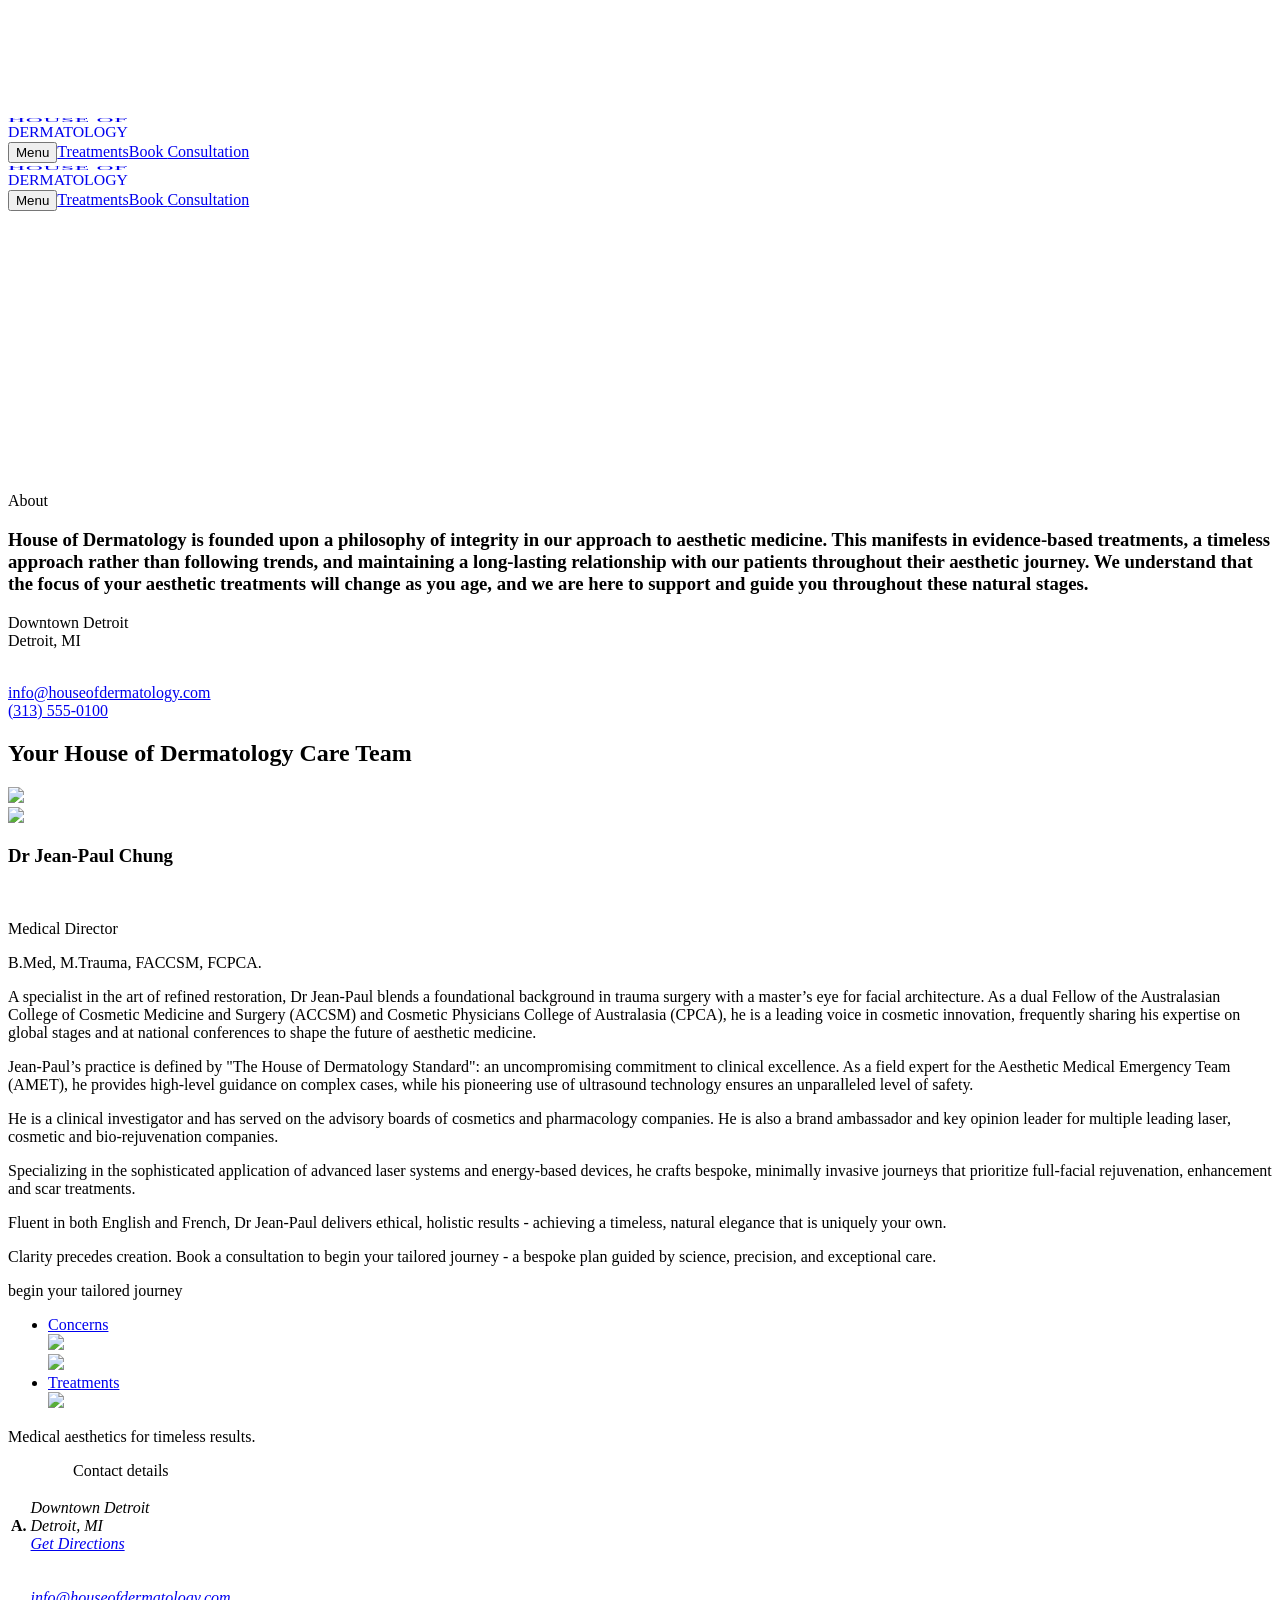
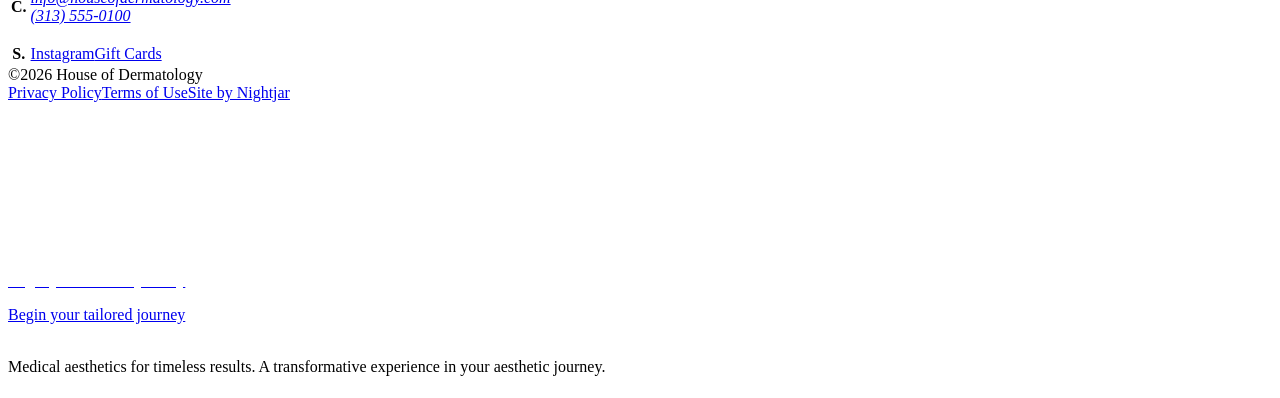
==== commit 2f25cb1b: "Rebrand site to House of Dermatology (Detroit)" ====
--- a/site-content/about.html
+++ b/site-content/about.html
@@ -1,4 +1,4 @@
-<!DOCTYPE html><html data-dpl-id="dpl_EPCY6RisoR46Deu6B7VCPzDXRTbR" lang="en" class="baselgrotesk_e5b4be3c-module__yPYrdG__variable pstimes_2d4d10ef-module__5k-wsa__variable"><head><script src="/site-assets/navigation.js"></script><meta charSet="utf-8"/><meta name="viewport" content="width=device-width, initial-scale=1"/><link rel="preload" href="/_next/static/media/Basel_Grotesk_Regular-s.p.03d388.7g3205.woff2?dpl=dpl_EPCY6RisoR46Deu6B7VCPzDXRTbR" as="font" crossorigin="" type="font/woff2"/><link rel="preload" href="/_next/static/media/PSTimes_Regular-s.p.0poli67eyc7.0.otf?dpl=dpl_EPCY6RisoR46Deu6B7VCPzDXRTbR" as="font" crossorigin="" type="font/otf"/><link rel="stylesheet" href="/_next/static/chunks/0dshk11hxd08e.css?dpl=dpl_EPCY6RisoR46Deu6B7VCPzDXRTbR" data-precedence="next"/><link rel="preload" as="script" fetchPriority="low" href="/_next/static/chunks/0d0byesuun2b4.js?dpl=dpl_EPCY6RisoR46Deu6B7VCPzDXRTbR"/><script src="/_next/static/chunks/10qd__0r7a~.l.js?dpl=dpl_EPCY6RisoR46Deu6B7VCPzDXRTbR" async=""></script><script src="/_next/static/chunks/0zt2rzvmyhwl-.js?dpl=dpl_EPCY6RisoR46Deu6B7VCPzDXRTbR" async=""></script><script src="/_next/static/chunks/0ayhydy3m9_9r.js?dpl=dpl_EPCY6RisoR46Deu6B7VCPzDXRTbR" async=""></script><script src="/_next/static/chunks/0c.be5dw7au_i.js?dpl=dpl_EPCY6RisoR46Deu6B7VCPzDXRTbR" async=""></script><script src="/_next/static/chunks/turbopack-0c_hx_1t0~ho5.js?dpl=dpl_EPCY6RisoR46Deu6B7VCPzDXRTbR" async=""></script><script src="/_next/static/chunks/01bk77drmnlke.js?dpl=dpl_EPCY6RisoR46Deu6B7VCPzDXRTbR" async=""></script><script src="/_next/static/chunks/0q4.v-ch2t2-r.js?dpl=dpl_EPCY6RisoR46Deu6B7VCPzDXRTbR" async=""></script><script src="/_next/static/chunks/16kfgt0f3me26.js?dpl=dpl_EPCY6RisoR46Deu6B7VCPzDXRTbR" async=""></script><script src="/_next/static/chunks/0c4vo7lg2di3r.js?dpl=dpl_EPCY6RisoR46Deu6B7VCPzDXRTbR" async=""></script><script src="/_next/static/chunks/09v3hk6cq8q8h.js?dpl=dpl_EPCY6RisoR46Deu6B7VCPzDXRTbR" async=""></script><script src="/_next/static/chunks/0u95oli~n5~-c.js?dpl=dpl_EPCY6RisoR46Deu6B7VCPzDXRTbR" async=""></script><script src="/_next/static/chunks/121saa-6z_u.t.js?dpl=dpl_EPCY6RisoR46Deu6B7VCPzDXRTbR" async=""></script><script src="/_next/static/chunks/0fgv_afr2sqyi.js?dpl=dpl_EPCY6RisoR46Deu6B7VCPzDXRTbR" async=""></script><script src="/_next/static/chunks/020n4noiewojw.js?dpl=dpl_EPCY6RisoR46Deu6B7VCPzDXRTbR" async=""></script><script src="/_next/static/chunks/slice-observer-iframe-v2.js?dpl=dpl_EPCY6RisoR46Deu6B7VCPzDXRTbR" async=""></script><meta name="next-size-adjust" content=""/><meta name="theme-color" content="#FFFCF8"/><title> Odyssée | About Us</title><meta name="description" content="Odyssée is founded upon a philosophy of integrity in our approach to aesthetic medicine. "/><link rel="canonical" href="https://www.odysseeclinic.com.au/about"/><meta name="facebook-domain-verification" content="4twomk4ffgvvw06ophyqll72e6h2ms"/><meta property="og:title" content=" Odyssée | About Us"/><meta property="og:description" content="Odyssée is founded upon a philosophy of integrity in our approach to aesthetic medicine. "/><meta property="og:url" content="https://www.odysseeclinic.com.au/about"/><meta property="og:site_name" content="Odyssée Clinic"/><meta property="og:locale" content="en_AU"/><meta property="og:type" content="website"/><meta name="twitter:card" content="summary_large_image"/><meta name="twitter:title" content=" Odyssée | About Us"/><meta name="twitter:description" content="Odyssée is founded upon a philosophy of integrity in our approach to aesthetic medicine. "/><link rel="icon" href="/favicon.ico?favicon.0c7wxwzsls1jn.ico" sizes="48x48" type="image/x-icon"/><script src="/_next/static/chunks/03~yq9q893hmn.js?dpl=dpl_EPCY6RisoR46Deu6B7VCPzDXRTbR" noModule=""></script></head><body class="theme-light bg-theme-bg text-body text-theme-fg"><div hidden=""><!--$--><!--/$--></div><noscript><iframe src="https://www.googletagmanager.com/ns.html?id=GTM-M33W3S74" height="0" width="0" style="display:none;visibility:hidden"></iframe></noscript><script>
+<!DOCTYPE html><html data-dpl-id="dpl_EPCY6RisoR46Deu6B7VCPzDXRTbR" lang="en" class="baselgrotesk_e5b4be3c-module__yPYrdG__variable pstimes_2d4d10ef-module__5k-wsa__variable"><head><script src="/site-assets/navigation.js"></script><meta charSet="utf-8"/><meta name="viewport" content="width=device-width, initial-scale=1"/><link rel="preload" href="/_next/static/media/Basel_Grotesk_Regular-s.p.03d388.7g3205.woff2?dpl=dpl_EPCY6RisoR46Deu6B7VCPzDXRTbR" as="font" crossorigin="" type="font/woff2"/><link rel="preload" href="/_next/static/media/PSTimes_Regular-s.p.0poli67eyc7.0.otf?dpl=dpl_EPCY6RisoR46Deu6B7VCPzDXRTbR" as="font" crossorigin="" type="font/otf"/><link rel="stylesheet" href="/_next/static/chunks/0dshk11hxd08e.css?dpl=dpl_EPCY6RisoR46Deu6B7VCPzDXRTbR" data-precedence="next"/><link rel="preload" as="script" fetchPriority="low" href="/_next/static/chunks/0d0byesuun2b4.js?dpl=dpl_EPCY6RisoR46Deu6B7VCPzDXRTbR"/><script src="/_next/static/chunks/10qd__0r7a~.l.js?dpl=dpl_EPCY6RisoR46Deu6B7VCPzDXRTbR" async=""></script><script src="/_next/static/chunks/0zt2rzvmyhwl-.js?dpl=dpl_EPCY6RisoR46Deu6B7VCPzDXRTbR" async=""></script><script src="/_next/static/chunks/0ayhydy3m9_9r.js?dpl=dpl_EPCY6RisoR46Deu6B7VCPzDXRTbR" async=""></script><script src="/_next/static/chunks/0c.be5dw7au_i.js?dpl=dpl_EPCY6RisoR46Deu6B7VCPzDXRTbR" async=""></script><script src="/_next/static/chunks/turbopack-0c_hx_1t0~ho5.js?dpl=dpl_EPCY6RisoR46Deu6B7VCPzDXRTbR" async=""></script><script src="/_next/static/chunks/01bk77drmnlke.js?dpl=dpl_EPCY6RisoR46Deu6B7VCPzDXRTbR" async=""></script><script src="/_next/static/chunks/0q4.v-ch2t2-r.js?dpl=dpl_EPCY6RisoR46Deu6B7VCPzDXRTbR" async=""></script><script src="/_next/static/chunks/16kfgt0f3me26.js?dpl=dpl_EPCY6RisoR46Deu6B7VCPzDXRTbR" async=""></script><script src="/_next/static/chunks/0c4vo7lg2di3r.js?dpl=dpl_EPCY6RisoR46Deu6B7VCPzDXRTbR" async=""></script><script src="/_next/static/chunks/09v3hk6cq8q8h.js?dpl=dpl_EPCY6RisoR46Deu6B7VCPzDXRTbR" async=""></script><script src="/_next/static/chunks/0u95oli~n5~-c.js?dpl=dpl_EPCY6RisoR46Deu6B7VCPzDXRTbR" async=""></script><script src="/_next/static/chunks/121saa-6z_u.t.js?dpl=dpl_EPCY6RisoR46Deu6B7VCPzDXRTbR" async=""></script><script src="/_next/static/chunks/0fgv_afr2sqyi.js?dpl=dpl_EPCY6RisoR46Deu6B7VCPzDXRTbR" async=""></script><script src="/_next/static/chunks/020n4noiewojw.js?dpl=dpl_EPCY6RisoR46Deu6B7VCPzDXRTbR" async=""></script><script src="/_next/static/chunks/slice-observer-iframe-v2.js?dpl=dpl_EPCY6RisoR46Deu6B7VCPzDXRTbR" async=""></script><meta name="next-size-adjust" content=""/><meta name="theme-color" content="#FFFCF8"/><title> House of Dermatology | About Us</title><meta name="description" content="House of Dermatology is founded upon a philosophy of integrity in our approach to aesthetic medicine. "/><link rel="canonical" href="https://www.houseofdermatology.com/about"/><meta name="facebook-domain-verification" content="4twomk4ffgvvw06ophyqll72e6h2ms"/><meta property="og:title" content=" House of Dermatology | About Us"/><meta property="og:description" content="House of Dermatology is founded upon a philosophy of integrity in our approach to aesthetic medicine. "/><meta property="og:url" content="https://www.houseofdermatology.com/about"/><meta property="og:site_name" content="House of Dermatology"/><meta property="og:locale" content="en_AU"/><meta property="og:type" content="website"/><meta name="twitter:card" content="summary_large_image"/><meta name="twitter:title" content=" House of Dermatology | About Us"/><meta name="twitter:description" content="House of Dermatology is founded upon a philosophy of integrity in our approach to aesthetic medicine. "/><link rel="icon" href="/favicon.ico?favicon.0c7wxwzsls1jn.ico" sizes="48x48" type="image/x-icon"/><script src="/_next/static/chunks/03~yq9q893hmn.js?dpl=dpl_EPCY6RisoR46Deu6B7VCPzDXRTbR" noModule=""></script></head><body class="theme-light bg-theme-bg text-body text-theme-fg"><div hidden=""><!--$--><!--/$--></div><noscript><iframe src="https://www.googletagmanager.com/ns.html?id=GTM-M33W3S74" height="0" width="0" style="display:none;visibility:hidden"></iframe></noscript><script>
             /**
             * ░██░    ▓█░  █▓    ░▓███▓░   ▒█▒    ▓█▒ ████████░   ▓█▒   ░▓█▒    ░████▓░░
             * ░███░   ██░  ██  ░▓█▓░░░██▓░ ▓█▓    ▓█▒ ░░░██░░░░   ▓█▒   ▓███░   ▒█▒░░▒██░
@@ -7,4 +7,4 @@
             * ░▒▒  ░▒▓▒▒░  ▓▒  ░▒▒    ░▒▒░ ▒▓▒    ▒▓░    ▒▓  ▒▓▒░░▒▒░ ▒▓▓▓▓▓▓▓░ ░▒░ ░▒▒░
             * Site by https://nightjar.co 🥰
             **/
-          </script><div id="cursor" class="z-cursor pointer-events-none fixed top-0 left-0"></div><div class="root"><div aria-hidden="true" class="z-preloader fixed inset-0 overflow-clip"><div class="absolute inset-0 bg-pale-grey"><div class="grid-layout grid-gutter absolute inset-0 mt-[3.5em] items-center text-main-nav text-white"><svg width="100" height="23" viewBox="0 0 100 23" fill="none" xmlns="http://www.w3.org/2000/svg" aria-label="Odyssée logo" role="img" class="col-span-2 -mt-[0.2em] inline-block h-[2em] w-auto md:col-span-1 lg:col-span-2" style="opacity:0;transform:translateY(20px)"><path d="M85.2619 22.0687C86.7995 22.0687 87.6498 21.112 87.6498 19.457V8.58458C87.6498 6.88772 86.6578 6.04977 85.2619 6.04977V5.67269H97.4988L98.8876 9.65297L98.5263 9.77866C97.1871 7.52317 95.855 6.43383 93.5876 6.43383H89.5275V13.2981H92.05C94.1332 13.2981 94.8771 13.0467 95.033 10.8401H95.4157V16.5382H95.033C94.8275 14.3595 94.1828 14.0522 92.05 14.0522H89.5275V20.1064C89.5275 21.2447 89.8392 21.6776 91.1501 21.6776H93.8214C96.0817 21.6776 97.4209 20.5883 98.7601 18.3328L99.1215 18.4585L97.7327 22.4388H85.2619V22.0617V22.0687Z" fill="currentColor"></path><path d="M18.1535 12.509C18.1039 12.2157 18.0401 11.9154 17.9693 11.6361C17.8913 11.3498 17.8063 11.0705 17.7071 10.7842C17.3953 9.9602 16.9702 9.18509 16.4458 8.49378C16.3608 8.38205 16.2687 8.26334 16.1695 8.15161C15.9853 7.92816 15.7798 7.71867 15.5814 7.50918C15.2696 7.20193 14.9437 6.91563 14.5823 6.65726C14.3485 6.48269 14.1076 6.32208 13.8596 6.17544C12.4708 5.35145 10.8623 4.86963 9.12634 4.86963C7.39035 4.86963 5.76773 5.35145 4.39311 6.17544C4.14512 6.32208 3.89712 6.48269 3.67038 6.65726C3.32318 6.91563 2.98307 7.20193 2.6713 7.50918C2.45873 7.71867 2.2745 7.92816 2.08319 8.15161C1.99816 8.26334 1.89896 8.37507 1.80685 8.49378C1.28251 9.18509 0.857366 9.9602 0.545596 10.7842C0.446397 11.0565 0.361369 11.3358 0.283427 11.6361C0.205484 11.9224 0.148799 12.2157 0.0991994 12.509C0.021257 12.9489 0 13.4168 0 13.8776C0 14.3385 0.0354283 14.7994 0.0991994 15.2463C0.148799 15.5396 0.21257 15.8398 0.283427 16.1192C0.361369 16.4055 0.446397 16.6848 0.545596 16.9711C0.857366 17.7951 1.28251 18.5702 1.80685 19.2615C1.89187 19.3732 1.98399 19.4919 2.08319 19.6037C2.35953 19.9388 2.6713 20.2531 2.99724 20.5394C3.20981 20.7349 3.43655 20.9234 3.67038 21.091C3.9042 21.2656 4.14512 21.4262 4.39311 21.5728C5.78191 22.3968 7.39035 22.8787 9.12634 22.8787C10.8623 22.8787 12.4849 22.3968 13.8596 21.5728C14.1076 21.4262 14.3556 21.2656 14.5823 21.091C14.8161 20.9165 15.0429 20.7349 15.2554 20.5394C15.5814 20.2461 15.879 19.9388 16.1695 19.6037C16.2545 19.4919 16.3537 19.3802 16.4458 19.2615C16.9702 18.5702 17.3953 17.7951 17.7071 16.9711C17.8063 16.6987 17.8913 16.4194 17.9693 16.1192C18.0472 15.8329 18.1039 15.5396 18.1535 15.2463C18.2314 14.8064 18.2527 14.3385 18.2527 13.8776C18.2527 13.4168 18.2173 12.9559 18.1535 12.509ZM9.14051 22.0686C4.15929 22.0686 2.3737 18.0115 2.3737 13.8846C2.3737 9.75769 4.11677 5.70758 9.14051 5.70758C14.1643 5.70758 15.8719 9.79261 15.8719 13.8916C15.8719 17.9906 14.1643 22.0756 9.14051 22.0756V22.0686Z" fill="currentColor"></path><path class="double-s" d="M65.3157 6.03585C63.5089 6.03585 62.113 7.22295 62.113 8.86394C62.113 13.2143 71.5086 12.9839 71.5086 18.2909C71.5086 21.0701 69.2624 22.767 66.2935 22.767C61.5178 22.767 59.3992 17.5088 58.1379 13.7939C56.487 8.89187 55.247 6.02887 51.9451 6.02887C50.0107 6.02887 48.6148 7.21597 48.6148 8.85696C48.6148 13.2073 57.7766 12.9769 57.7766 18.2839C57.7766 21.0632 55.2966 22.76 52.5899 22.76C50.4996 22.76 48.4589 22.2014 47.4031 21.7475L45.9789 16.8175L46.3899 16.6639C48.4518 20.2043 50.3437 21.9709 52.6891 21.9709C54.751 21.9709 55.913 20.6791 55.913 18.9892C55.913 14.3875 46.9851 14.8413 46.9851 9.53431C46.9851 7.13915 49.0541 5.26772 51.8884 5.26772C56.6641 5.26772 58.6268 10.1698 59.7322 13.4029C61.4611 18.5353 62.857 21.9709 66.2864 21.9709C68.483 21.9709 69.6451 20.6791 69.6451 18.9892C69.6451 14.3875 60.4833 14.8413 60.4833 9.53431C60.4833 7.13217 62.5948 5.26074 65.6983 5.26074C67.6327 5.26074 68.979 5.63782 70.1411 6.0149L71.3527 10.6167L70.9417 10.7424C69.5246 7.91426 67.6398 6.0149 65.3157 6.0149H65.3228L65.3157 6.03585Z" fill="currentColor"></path><path d="M17.3457 22.0547C19.3014 22.0547 19.7336 21.0421 19.7336 19.443V8.57058C19.7336 6.91562 19.0746 6.03577 17.3457 6.03577V5.65869H23.6945C29.7102 5.65869 33.5932 8.08876 33.5932 13.9684C33.5932 18.5562 30.433 22.4317 24.5164 22.4317H17.3457V22.0547ZM24.4881 21.6496C28.6545 21.6496 31.3754 18.6609 31.3754 14.0522C31.3754 8.98257 28.4419 6.45475 24.4101 6.45475C23.5599 6.45475 22.4049 6.55949 21.6113 6.78294V21.3284C22.4616 21.5309 23.6166 21.6566 24.4881 21.6566V21.6496Z" fill="currentColor"></path><path d="M44.3138 7.44634C44.3138 6.73408 43.8532 6.04277 42.5424 6.04277V5.66569H48.3243V6.04277C46.7016 6.04277 45.7522 7.02736 44.831 8.50077L40.4875 15.2882V19.443C40.4875 21.6217 40.9268 22.0547 42.9037 22.0547V22.4318H36.1936V22.0547C38.1705 22.0547 38.6098 21.6217 38.6098 19.443V15.5396L33.2885 7.50919C32.672 6.57347 31.7438 6.06372 30.8439 6.04277V5.66569H37.6036V6.04277C36.5479 6.04277 35.6267 6.40588 35.6267 7.29271C35.6267 7.69773 35.9385 8.03989 36.1653 8.42395L40.0199 14.5061L43.4422 9.23398C44.0587 8.27033 44.3138 7.87928 44.3138 7.44634Z" fill="currentColor"></path><path d="M71.2464 22.0687C72.784 22.0687 73.6343 21.112 73.6343 19.4571V8.58462C73.6343 6.88776 72.6423 6.04981 71.2464 6.04981V5.67273H83.4833L84.8721 9.65301L84.5108 9.7787C83.1716 7.52321 81.8395 6.43387 79.5721 6.43387H75.512V13.2981H78.0345C80.1177 13.2981 80.8616 13.0467 81.0175 10.8401H81.4002V16.5382H81.0175C80.812 14.3595 80.1673 14.0523 78.0345 14.0523H75.512V20.1065C75.512 21.2447 75.8237 21.6777 77.1346 21.6777H79.8059C82.0662 21.6777 83.4054 20.5883 84.7446 18.3328L85.106 18.4585L83.7172 22.4388H71.2464V22.0617V22.0687ZM77.8573 4.48563H77.5243L78.991 0.205078H81.3789L77.8573 4.48563Z" fill="currentColor"></path></svg><h1 class="col-span-3 text-h4 normal-case max-md:sr-only" style="opacity:0;transform:translateY(20px)">Medical aesthetics for timeless results.</h1></div></div></div><main class="bg-theme-bg"><div id="curtain" class="pointer-events-none fixed inset-0 z-50 translate-y-full overflow-hidden bg-white-bg opacity-0"></div><article id="page-content" class="relative"><header class="z-main-header inset-x-0 h-(--header-height) sticky top-0 -mt-(--header-height) bg-theme-bg"><div class="grid-layout grid-gutter items-center text-main-nav"><div class="col-span-2 col-start-1"><a href="/" class="inline-block leading-[inherit] whitespace-nowrap -mt-[0.2em] [&amp;_.double-s]:origin-[0%_60%] [&amp;_.double-s]:transition-transform [&amp;_.double-s]:duration-[1s] [&amp;_.double-s]:ease-custom-out [&amp;:hover_.double-s]:rotate-x-180"><svg width="100" height="23" viewBox="0 0 100 23" fill="none" xmlns="http://www.w3.org/2000/svg" aria-label="Odyssée logo" role="img" class="block h-[2em] w-auto"><path d="M85.2619 22.0687C86.7995 22.0687 87.6498 21.112 87.6498 19.457V8.58458C87.6498 6.88772 86.6578 6.04977 85.2619 6.04977V5.67269H97.4988L98.8876 9.65297L98.5263 9.77866C97.1871 7.52317 95.855 6.43383 93.5876 6.43383H89.5275V13.2981H92.05C94.1332 13.2981 94.8771 13.0467 95.033 10.8401H95.4157V16.5382H95.033C94.8275 14.3595 94.1828 14.0522 92.05 14.0522H89.5275V20.1064C89.5275 21.2447 89.8392 21.6776 91.1501 21.6776H93.8214C96.0817 21.6776 97.4209 20.5883 98.7601 18.3328L99.1215 18.4585L97.7327 22.4388H85.2619V22.0617V22.0687Z" fill="currentColor"></path><path d="M18.1535 12.509C18.1039 12.2157 18.0401 11.9154 17.9693 11.6361C17.8913 11.3498 17.8063 11.0705 17.7071 10.7842C17.3953 9.9602 16.9702 9.18509 16.4458 8.49378C16.3608 8.38205 16.2687 8.26334 16.1695 8.15161C15.9853 7.92816 15.7798 7.71867 15.5814 7.50918C15.2696 7.20193 14.9437 6.91563 14.5823 6.65726C14.3485 6.48269 14.1076 6.32208 13.8596 6.17544C12.4708 5.35145 10.8623 4.86963 9.12634 4.86963C7.39035 4.86963 5.76773 5.35145 4.39311 6.17544C4.14512 6.32208 3.89712 6.48269 3.67038 6.65726C3.32318 6.91563 2.98307 7.20193 2.6713 7.50918C2.45873 7.71867 2.2745 7.92816 2.08319 8.15161C1.99816 8.26334 1.89896 8.37507 1.80685 8.49378C1.28251 9.18509 0.857366 9.9602 0.545596 10.7842C0.446397 11.0565 0.361369 11.3358 0.283427 11.6361C0.205484 11.9224 0.148799 12.2157 0.0991994 12.509C0.021257 12.9489 0 13.4168 0 13.8776C0 14.3385 0.0354283 14.7994 0.0991994 15.2463C0.148799 15.5396 0.21257 15.8398 0.283427 16.1192C0.361369 16.4055 0.446397 16.6848 0.545596 16.9711C0.857366 17.7951 1.28251 18.5702 1.80685 19.2615C1.89187 19.3732 1.98399 19.4919 2.08319 19.6037C2.35953 19.9388 2.6713 20.2531 2.99724 20.5394C3.20981 20.7349 3.43655 20.9234 3.67038 21.091C3.9042 21.2656 4.14512 21.4262 4.39311 21.5728C5.78191 22.3968 7.39035 22.8787 9.12634 22.8787C10.8623 22.8787 12.4849 22.3968 13.8596 21.5728C14.1076 21.4262 14.3556 21.2656 14.5823 21.091C14.8161 20.9165 15.0429 20.7349 15.2554 20.5394C15.5814 20.2461 15.879 19.9388 16.1695 19.6037C16.2545 19.4919 16.3537 19.3802 16.4458 19.2615C16.9702 18.5702 17.3953 17.7951 17.7071 16.9711C17.8063 16.6987 17.8913 16.4194 17.9693 16.1192C18.0472 15.8329 18.1039 15.5396 18.1535 15.2463C18.2314 14.8064 18.2527 14.3385 18.2527 13.8776C18.2527 13.4168 18.2173 12.9559 18.1535 12.509ZM9.14051 22.0686C4.15929 22.0686 2.3737 18.0115 2.3737 13.8846C2.3737 9.75769 4.11677 5.70758 9.14051 5.70758C14.1643 5.70758 15.8719 9.79261 15.8719 13.8916C15.8719 17.9906 14.1643 22.0756 9.14051 22.0756V22.0686Z" fill="currentColor"></path><path class="double-s" d="M65.3157 6.03585C63.5089 6.03585 62.113 7.22295 62.113 8.86394C62.113 13.2143 71.5086 12.9839 71.5086 18.2909C71.5086 21.0701 69.2624 22.767 66.2935 22.767C61.5178 22.767 59.3992 17.5088 58.1379 13.7939C56.487 8.89187 55.247 6.02887 51.9451 6.02887C50.0107 6.02887 48.6148 7.21597 48.6148 8.85696C48.6148 13.2073 57.7766 12.9769 57.7766 18.2839C57.7766 21.0632 55.2966 22.76 52.5899 22.76C50.4996 22.76 48.4589 22.2014 47.4031 21.7475L45.9789 16.8175L46.3899 16.6639C48.4518 20.2043 50.3437 21.9709 52.6891 21.9709C54.751 21.9709 55.913 20.6791 55.913 18.9892C55.913 14.3875 46.9851 14.8413 46.9851 9.53431C46.9851 7.13915 49.0541 5.26772 51.8884 5.26772C56.6641 5.26772 58.6268 10.1698 59.7322 13.4029C61.4611 18.5353 62.857 21.9709 66.2864 21.9709C68.483 21.9709 69.6451 20.6791 69.6451 18.9892C69.6451 14.3875 60.4833 14.8413 60.4833 9.53431C60.4833 7.13217 62.5948 5.26074 65.6983 5.26074C67.6327 5.26074 68.979 5.63782 70.1411 6.0149L71.3527 10.6167L70.9417 10.7424C69.5246 7.91426 67.6398 6.0149 65.3157 6.0149H65.3228L65.3157 6.03585Z" fill="currentColor"></path><path d="M17.3457 22.0547C19.3014 22.0547 19.7336 21.0421 19.7336 19.443V8.57058C19.7336 6.91562 19.0746 6.03577 17.3457 6.03577V5.65869H23.6945C29.7102 5.65869 33.5932 8.08876 33.5932 13.9684C33.5932 18.5562 30.433 22.4317 24.5164 22.4317H17.3457V22.0547ZM24.4881 21.6496C28.6545 21.6496 31.3754 18.6609 31.3754 14.0522C31.3754 8.98257 28.4419 6.45475 24.4101 6.45475C23.5599 6.45475 22.4049 6.55949 21.6113 6.78294V21.3284C22.4616 21.5309 23.6166 21.6566 24.4881 21.6566V21.6496Z" fill="currentColor"></path><path d="M44.3138 7.44634C44.3138 6.73408 43.8532 6.04277 42.5424 6.04277V5.66569H48.3243V6.04277C46.7016 6.04277 45.7522 7.02736 44.831 8.50077L40.4875 15.2882V19.443C40.4875 21.6217 40.9268 22.0547 42.9037 22.0547V22.4318H36.1936V22.0547C38.1705 22.0547 38.6098 21.6217 38.6098 19.443V15.5396L33.2885 7.50919C32.672 6.57347 31.7438 6.06372 30.8439 6.04277V5.66569H37.6036V6.04277C36.5479 6.04277 35.6267 6.40588 35.6267 7.29271C35.6267 7.69773 35.9385 8.03989 36.1653 8.42395L40.0199 14.5061L43.4422 9.23398C44.0587 8.27033 44.3138 7.87928 44.3138 7.44634Z" fill="currentColor"></path><path d="M71.2464 22.0687C72.784 22.0687 73.6343 21.112 73.6343 19.4571V8.58462C73.6343 6.88776 72.6423 6.04981 71.2464 6.04981V5.67273H83.4833L84.8721 9.65301L84.5108 9.7787C83.1716 7.52321 81.8395 6.43387 79.5721 6.43387H75.512V13.2981H78.0345C80.1177 13.2981 80.8616 13.0467 81.0175 10.8401H81.4002V16.5382H81.0175C80.812 14.3595 80.1673 14.0523 78.0345 14.0523H75.512V20.1065C75.512 21.2447 75.8237 21.6777 77.1346 21.6777H79.8059C82.0662 21.6777 83.4054 20.5883 84.7446 18.3328L85.106 18.4585L83.7172 22.4388H71.2464V22.0617V22.0687ZM77.8573 4.48563H77.5243L78.991 0.205078H81.3789L77.8573 4.48563Z" fill="currentColor"></path></svg></a></div><nav class="col-span-4 col-start-3 flex items-center justify-end gap-x-5 text-[14px] lg:col-start-9 lg:gap-x-15"><button type="button" class="inline-block leading-[inherit] whitespace-nowrap dot-hover dot-outside py-[1.25em] text-left">Menu</button><a href="/treatments" class="inline-block leading-[inherit] whitespace-nowrap dot-hover dot-outside py-[1.25em] max-lg:hidden">Treatments</a><a href="https://odysseeaesthetic.dapplecrm.com/start/book" target="_blank" rel="noreferrer noopener" class="inline-block leading-[inherit] whitespace-nowrap dot-hover dot-outside py-[1.25em]">Book <span class="hidden lg:inline">Consultation</span></a></nav></div></header><section class="min-h-lvh z-first-hero relative mb-0" style="color:#ffffff" id="545ea884ce3a" data-slice-type="heroWithoutNav" data-slice-key="545ea884ce3a"><header class="z-main-header inset-x-0 h-(--header-height) sticky top-0"><div class="grid-layout grid-gutter items-center text-main-nav"><div class="col-span-2 col-start-1"><a href="/" class="inline-block leading-[inherit] whitespace-nowrap -mt-[0.2em] [&amp;_.double-s]:origin-[0%_60%] [&amp;_.double-s]:transition-transform [&amp;_.double-s]:duration-[1s] [&amp;_.double-s]:ease-custom-out [&amp;:hover_.double-s]:rotate-x-180"><svg width="100" height="23" viewBox="0 0 100 23" fill="none" xmlns="http://www.w3.org/2000/svg" aria-label="Odyssée logo" role="img" class="block h-[2em] w-auto"><path d="M85.2619 22.0687C86.7995 22.0687 87.6498 21.112 87.6498 19.457V8.58458C87.6498 6.88772 86.6578 6.04977 85.2619 6.04977V5.67269H97.4988L98.8876 9.65297L98.5263 9.77866C97.1871 7.52317 95.855 6.43383 93.5876 6.43383H89.5275V13.2981H92.05C94.1332 13.2981 94.8771 13.0467 95.033 10.8401H95.4157V16.5382H95.033C94.8275 14.3595 94.1828 14.0522 92.05 14.0522H89.5275V20.1064C89.5275 21.2447 89.8392 21.6776 91.1501 21.6776H93.8214C96.0817 21.6776 97.4209 20.5883 98.7601 18.3328L99.1215 18.4585L97.7327 22.4388H85.2619V22.0617V22.0687Z" fill="currentColor"></path><path d="M18.1535 12.509C18.1039 12.2157 18.0401 11.9154 17.9693 11.6361C17.8913 11.3498 17.8063 11.0705 17.7071 10.7842C17.3953 9.9602 16.9702 9.18509 16.4458 8.49378C16.3608 8.38205 16.2687 8.26334 16.1695 8.15161C15.9853 7.92816 15.7798 7.71867 15.5814 7.50918C15.2696 7.20193 14.9437 6.91563 14.5823 6.65726C14.3485 6.48269 14.1076 6.32208 13.8596 6.17544C12.4708 5.35145 10.8623 4.86963 9.12634 4.86963C7.39035 4.86963 5.76773 5.35145 4.39311 6.17544C4.14512 6.32208 3.89712 6.48269 3.67038 6.65726C3.32318 6.91563 2.98307 7.20193 2.6713 7.50918C2.45873 7.71867 2.2745 7.92816 2.08319 8.15161C1.99816 8.26334 1.89896 8.37507 1.80685 8.49378C1.28251 9.18509 0.857366 9.9602 0.545596 10.7842C0.446397 11.0565 0.361369 11.3358 0.283427 11.6361C0.205484 11.9224 0.148799 12.2157 0.0991994 12.509C0.021257 12.9489 0 13.4168 0 13.8776C0 14.3385 0.0354283 14.7994 0.0991994 15.2463C0.148799 15.5396 0.21257 15.8398 0.283427 16.1192C0.361369 16.4055 0.446397 16.6848 0.545596 16.9711C0.857366 17.7951 1.28251 18.5702 1.80685 19.2615C1.89187 19.3732 1.98399 19.4919 2.08319 19.6037C2.35953 19.9388 2.6713 20.2531 2.99724 20.5394C3.20981 20.7349 3.43655 20.9234 3.67038 21.091C3.9042 21.2656 4.14512 21.4262 4.39311 21.5728C5.78191 22.3968 7.39035 22.8787 9.12634 22.8787C10.8623 22.8787 12.4849 22.3968 13.8596 21.5728C14.1076 21.4262 14.3556 21.2656 14.5823 21.091C14.8161 20.9165 15.0429 20.7349 15.2554 20.5394C15.5814 20.2461 15.879 19.9388 16.1695 19.6037C16.2545 19.4919 16.3537 19.3802 16.4458 19.2615C16.9702 18.5702 17.3953 17.7951 17.7071 16.9711C17.8063 16.6987 17.8913 16.4194 17.9693 16.1192C18.0472 15.8329 18.1039 15.5396 18.1535 15.2463C18.2314 14.8064 18.2527 14.3385 18.2527 13.8776C18.2527 13.4168 18.2173 12.9559 18.1535 12.509ZM9.14051 22.0686C4.15929 22.0686 2.3737 18.0115 2.3737 13.8846C2.3737 9.75769 4.11677 5.70758 9.14051 5.70758C14.1643 5.70758 15.8719 9.79261 15.8719 13.8916C15.8719 17.9906 14.1643 22.0756 9.14051 22.0756V22.0686Z" fill="currentColor"></path><path class="double-s" d="M65.3157 6.03585C63.5089 6.03585 62.113 7.22295 62.113 8.86394C62.113 13.2143 71.5086 12.9839 71.5086 18.2909C71.5086 21.0701 69.2624 22.767 66.2935 22.767C61.5178 22.767 59.3992 17.5088 58.1379 13.7939C56.487 8.89187 55.247 6.02887 51.9451 6.02887C50.0107 6.02887 48.6148 7.21597 48.6148 8.85696C48.6148 13.2073 57.7766 12.9769 57.7766 18.2839C57.7766 21.0632 55.2966 22.76 52.5899 22.76C50.4996 22.76 48.4589 22.2014 47.4031 21.7475L45.9789 16.8175L46.3899 16.6639C48.4518 20.2043 50.3437 21.9709 52.6891 21.9709C54.751 21.9709 55.913 20.6791 55.913 18.9892C55.913 14.3875 46.9851 14.8413 46.9851 9.53431C46.9851 7.13915 49.0541 5.26772 51.8884 5.26772C56.6641 5.26772 58.6268 10.1698 59.7322 13.4029C61.4611 18.5353 62.857 21.9709 66.2864 21.9709C68.483 21.9709 69.6451 20.6791 69.6451 18.9892C69.6451 14.3875 60.4833 14.8413 60.4833 9.53431C60.4833 7.13217 62.5948 5.26074 65.6983 5.26074C67.6327 5.26074 68.979 5.63782 70.1411 6.0149L71.3527 10.6167L70.9417 10.7424C69.5246 7.91426 67.6398 6.0149 65.3157 6.0149H65.3228L65.3157 6.03585Z" fill="currentColor"></path><path d="M17.3457 22.0547C19.3014 22.0547 19.7336 21.0421 19.7336 19.443V8.57058C19.7336 6.91562 19.0746 6.03577 17.3457 6.03577V5.65869H23.6945C29.7102 5.65869 33.5932 8.08876 33.5932 13.9684C33.5932 18.5562 30.433 22.4317 24.5164 22.4317H17.3457V22.0547ZM24.4881 21.6496C28.6545 21.6496 31.3754 18.6609 31.3754 14.0522C31.3754 8.98257 28.4419 6.45475 24.4101 6.45475C23.5599 6.45475 22.4049 6.55949 21.6113 6.78294V21.3284C22.4616 21.5309 23.6166 21.6566 24.4881 21.6566V21.6496Z" fill="currentColor"></path><path d="M44.3138 7.44634C44.3138 6.73408 43.8532 6.04277 42.5424 6.04277V5.66569H48.3243V6.04277C46.7016 6.04277 45.7522 7.02736 44.831 8.50077L40.4875 15.2882V19.443C40.4875 21.6217 40.9268 22.0547 42.9037 22.0547V22.4318H36.1936V22.0547C38.1705 22.0547 38.6098 21.6217 38.6098 19.443V15.5396L33.2885 7.50919C32.672 6.57347 31.7438 6.06372 30.8439 6.04277V5.66569H37.6036V6.04277C36.5479 6.04277 35.6267 6.40588 35.6267 7.29271C35.6267 7.69773 35.9385 8.03989 36.1653 8.42395L40.0199 14.5061L43.4422 9.23398C44.0587 8.27033 44.3138 7.87928 44.3138 7.44634Z" fill="currentColor"></path><path d="M71.2464 22.0687C72.784 22.0687 73.6343 21.112 73.6343 19.4571V8.58462C73.6343 6.88776 72.6423 6.04981 71.2464 6.04981V5.67273H83.4833L84.8721 9.65301L84.5108 9.7787C83.1716 7.52321 81.8395 6.43387 79.5721 6.43387H75.512V13.2981H78.0345C80.1177 13.2981 80.8616 13.0467 81.0175 10.8401H81.4002V16.5382H81.0175C80.812 14.3595 80.1673 14.0523 78.0345 14.0523H75.512V20.1065C75.512 21.2447 75.8237 21.6777 77.1346 21.6777H79.8059C82.0662 21.6777 83.4054 20.5883 84.7446 18.3328L85.106 18.4585L83.7172 22.4388H71.2464V22.0617V22.0687ZM77.8573 4.48563H77.5243L78.991 0.205078H81.3789L77.8573 4.48563Z" fill="currentColor"></path></svg></a></div><nav class="col-span-4 col-start-3 flex items-center justify-end gap-x-5 text-[14px] lg:col-start-9 lg:gap-x-15"><button type="button" class="inline-block leading-[inherit] whitespace-nowrap dot-hover dot-outside py-[1.25em] text-left">Menu</button><a href="/treatments" class="inline-block leading-[inherit] whitespace-nowrap dot-hover dot-outside py-[1.25em] max-lg:hidden">Treatments</a><a href="https://odysseeaesthetic.dapplecrm.com/start/book" target="_blank" rel="noreferrer noopener" class="inline-block leading-[inherit] whitespace-nowrap dot-hover dot-outside py-[1.25em]">Book <span class="hidden lg:inline">Consultation</span></a></nav></div></header><div class="absolute inset-0 overflow-clip"><div class="h-full lg:h-[110%] w-full"><div class="h-full [--media-object-fit:cover] relative w-full block aspect-(--mobileAspect) overflow-hidden md:aspect-(--aspect)" style="--aspect:1.2418800152846772;--mobileAspect:1.2418800152846772"><picture><source srcSet="https://cdn.sanity.io/images/jk7ok3ks/production/07c61e2605a87dd7f8525b6059d29e362c0bf16f-8192x5464.jpg/SHOT07_00686.jpg?rect=1941,1567,3250,2617&amp;fp-x=0.4352965005813585&amp;fp-y=0.5261548623540442&amp;w=320&amp;h=258&amp;q=90&amp;fit=crop&amp;crop=focalpoint&amp;auto=format 320w,https://cdn.sanity.io/images/jk7ok3ks/production/07c61e2605a87dd7f8525b6059d29e362c0bf16f-8192x5464.jpg/SHOT07_00686.jpg?rect=1941,1567,3250,2617&amp;fp-x=0.4352965005813585&amp;fp-y=0.5261548623540442&amp;w=420&amp;h=338&amp;q=90&amp;fit=crop&amp;crop=focalpoint&amp;auto=format 420w,https://cdn.sanity.io/images/jk7ok3ks/production/07c61e2605a87dd7f8525b6059d29e362c0bf16f-8192x5464.jpg/SHOT07_00686.jpg?rect=1941,1567,3250,2617&amp;fp-x=0.4352965005813585&amp;fp-y=0.5261548623540442&amp;w=640&amp;h=515&amp;q=90&amp;fit=crop&amp;crop=focalpoint&amp;auto=format 640w,https://cdn.sanity.io/images/jk7ok3ks/production/07c61e2605a87dd7f8525b6059d29e362c0bf16f-8192x5464.jpg/SHOT07_00686.jpg?rect=1941,1567,3250,2617&amp;fp-x=0.4352965005813585&amp;fp-y=0.5261548623540442&amp;w=1024&amp;h=825&amp;q=90&amp;fit=crop&amp;crop=focalpoint&amp;auto=format 1024w,https://cdn.sanity.io/images/jk7ok3ks/production/07c61e2605a87dd7f8525b6059d29e362c0bf16f-8192x5464.jpg/SHOT07_00686.jpg?rect=1941,1567,3250,2617&amp;fp-x=0.4352965005813585&amp;fp-y=0.5261548623540442&amp;w=1200&amp;h=966&amp;q=90&amp;fit=crop&amp;crop=focalpoint&amp;auto=format 1200w,https://cdn.sanity.io/images/jk7ok3ks/production/07c61e2605a87dd7f8525b6059d29e362c0bf16f-8192x5464.jpg/SHOT07_00686.jpg?rect=1941,1567,3250,2617&amp;fp-x=0.4352965005813585&amp;fp-y=0.5261548623540442&amp;w=1920&amp;h=1546&amp;q=90&amp;fit=crop&amp;crop=focalpoint&amp;auto=format 1920w,https://cdn.sanity.io/images/jk7ok3ks/production/07c61e2605a87dd7f8525b6059d29e362c0bf16f-8192x5464.jpg/SHOT07_00686.jpg?rect=1941,1567,3250,2617&amp;fp-x=0.4352965005813585&amp;fp-y=0.5261548623540442&amp;w=2200&amp;h=1772&amp;q=90&amp;fit=crop&amp;crop=focalpoint&amp;auto=format 2200w,https://cdn.sanity.io/images/jk7ok3ks/production/07c61e2605a87dd7f8525b6059d29e362c0bf16f-8192x5464.jpg/SHOT07_00686.jpg?rect=1941,1567,3250,2617&amp;fp-x=0.4352965005813585&amp;fp-y=0.5261548623540442&amp;w=2560&amp;h=2061&amp;q=90&amp;fit=crop&amp;crop=focalpoint&amp;auto=format 2560w,https://cdn.sanity.io/images/jk7ok3ks/production/07c61e2605a87dd7f8525b6059d29e362c0bf16f-8192x5464.jpg/SHOT07_00686.jpg?rect=1941,1567,3250,2617&amp;fp-x=0.4352965005813585&amp;fp-y=0.5261548623540442&amp;w=3200&amp;h=2577&amp;q=90&amp;fit=crop&amp;crop=focalpoint&amp;auto=format 3200w" sizes="(max-aspect-ratio: 1.499267935578331) 149.9267935578331vw, 100vw"/><img sizes="(max-aspect-ratio: 1.499267935578331) 149.9267935578331vw, 100vw" src="https://cdn.sanity.io/images/jk7ok3ks/production/07c61e2605a87dd7f8525b6059d29e362c0bf16f-8192x5464.jpg/SHOT07_00686.jpg?rect=1941,1567,3250,2617&amp;fp-x=0.4352965005813585&amp;fp-y=0.5261548623540442&amp;w=320&amp;h=258&amp;q=90&amp;fit=crop&amp;crop=focalpoint&amp;auto=format" loading="eager" class="absolute inset-0 h-full w-full object-cover transition-opacity duration-500 ease-out" style="object-position:49.999999999999986% 50%"/></picture></div></div></div><div class="pointer-events-none absolute inset-0 bg-linear-0 from-[rgba(0,0,0,0.4)] to-transparent"></div><div class="grid-layout grid-gutter sticky top-0 z-2 h-lvh items-center -mt-(--header-height) max-lg:grid-rows-[2fr_1.8fr] max-lg:items-end"><h1 class="gap-[0.5ch] text-h1 md:flex md:justify-between col-span-full flex lg:col-span-8"><span class="max-md:block" aria-label="Evolving"><span data-title="true" aria-hidden="true">Evolving</span></span><span class="max-md:block" aria-label="with you."><span data-title="true" aria-hidden="true">with you.</span></span></h1><div class="max-lg:col-span-3 max-lg:col-start-1 max-lg:row-start-2 max-lg:self-center lg:col-start-5 lg:col-start-10 lg:-col-end-1"><div class="flex max-h-[calc(100lvh-var(--header-height))] flex-col lg:mt-[calc(var(--header-height)/2)]"><div class="relative block w-full overflow-hidden aspect-(--mobileAspect) md:aspect-(--aspect) [--media-object-fit:cover]" style="--aspect:4/5;--mobileAspect:4/5" imageSizes="(max-width: 1023px) 31vw, 23vw"><video poster="https://cdn.sanity.io/images/jk7ok3ks/production/0887465cb5247488f4e430cc54c8ab744d823c60-736x970.png?w=1280&amp;fm=webp&amp;q=80" preload="auto" muted="" loop="" playsInline="" class="absolute inset-0 w-full h-full object-cover"></video></div><p class="mt-2 text-small-caps-sans lg:max-w-[calc(var(--column-width-px)*3)]">A restorative space delivering transformative results through a long term partnership</p></div></div></div></section><section class="grid-layout grid-gutter mt-6 gap-y-7 mb-24 lg:mb-30" id="c22e597ebbc5" data-slice-type="twoColumnRichText" data-slice-key="c22e597ebbc5"><div class="col-span-full md:col-span-3 lg:col-span-6 [&amp;_a:not(.dot,.dot-hover)]:link-underline"><p class="text-small-caps-sans not-first:mt-6 not-last:mb-6" data-rt-block="true">About</p></div><div class="col-span-full md:col-span-3 lg:col-span-6 [&amp;_a:not(.dot,.dot-hover)]:link-underline"><h3 class="text-h2 not-first:mt-9 not-last:mb-9" data-rt-heading="true"><span class="inline-block w-15 md:w-30" aria-hidden="true"></span>Odyssée is founded upon a philosophy of integrity in our approach to aesthetic medicine. This manifests in evidence-based treatments, a timeless approach rather than following trends, and maintaining a long-lasting relationship with our patients throughout their aesthetic journey. We understand that the focus of your aesthetic treatments will change as you age, and we are here to support and guide you throughout these natural stages.</h3><p class="not-first:mt-3 not-last:mb-3" data-rt-block="true">Garibaldi Village Square<br/>37 Alexandra St, Hunters Hill NSW 2110</p><p class="not-first:mt-3 not-last:mb-3" data-rt-block="true"><br/><a href="mailto:info@odysseeclinic.com.au" target="_blank" rel="noreferrer noopener" class="not-hover:underline">info@odysseeclinic.com.au</a><br/><a href="tel:(02) 9140 0868" target="_blank" rel="noreferrer noopener" class="not-hover:underline">(02) 9140 0868</a></p></div></section><section class="mb-24 lg:mb-30 overflow-clip" id="d7b2615a5b24" data-slice-type="feature" data-slice-key="d7b2615a5b24"><div class="grid-layout grid-gutter gap-0"><div class="col-span-4 self-end max-lg:row-start-3 max-lg:mt-7.5 lg:-mb-2 lg:col-start-10 lg:row-start-1"><h2 class="text-h1 text-balance" aria-label="Your Odyssée Care Team"><span data-title="true" aria-hidden="true">Your Odyssée Care Team</span></h2><div class="spacer max-lg:hidden" aria-hidden="true"></div></div><div class="col-span-full lg:col-span-6 lg:col-start-1"><div class="overflow-hidden"><div class="h-full lg:h-[110%] w-full"><div class="w-full relative w-full block aspect-(--mobileAspect) overflow-hidden md:aspect-(--aspect)" style="--aspect:0.5676113360323887;--mobileAspect:0.6996124031007752"><picture><source media="(max-width: 1023px)" srcSet="https://cdn.sanity.io/images/jk7ok3ks/production/ae5b913ffc4321f0d2da40e5e3a1f028879adea4-1520x2688.png/hf_20260924_180002_2a73ec96-9c14-4cb3-aba4-0b5145b77fc3.png?rect=0,0,1520,2517&amp;fp-x=0.5&amp;fp-y=0.46824491454574796&amp;w=320&amp;h=457&amp;q=90&amp;fit=crop&amp;crop=focalpoint&amp;auto=format 320w,https://cdn.sanity.io/images/jk7ok3ks/production/ae5b913ffc4321f0d2da40e5e3a1f028879adea4-1520x2688.png/hf_20260924_180002_2a73ec96-9c14-4cb3-aba4-0b5145b77fc3.png?rect=0,0,1520,2517&amp;fp-x=0.5&amp;fp-y=0.46824491454574796&amp;w=420&amp;h=600&amp;q=90&amp;fit=crop&amp;crop=focalpoint&amp;auto=format 420w,https://cdn.sanity.io/images/jk7ok3ks/production/ae5b913ffc4321f0d2da40e5e3a1f028879adea4-1520x2688.png/hf_20260924_180002_2a73ec96-9c14-4cb3-aba4-0b5145b77fc3.png?rect=0,0,1520,2517&amp;fp-x=0.5&amp;fp-y=0.46824491454574796&amp;w=640&amp;h=915&amp;q=90&amp;fit=crop&amp;crop=focalpoint&amp;auto=format 640w,https://cdn.sanity.io/images/jk7ok3ks/production/ae5b913ffc4321f0d2da40e5e3a1f028879adea4-1520x2688.png/hf_20260924_180002_2a73ec96-9c14-4cb3-aba4-0b5145b77fc3.png?rect=0,0,1520,2517&amp;fp-x=0.5&amp;fp-y=0.46824491454574796&amp;w=1024&amp;h=1464&amp;q=90&amp;fit=crop&amp;crop=focalpoint&amp;auto=format 1024w" sizes="(min-width: 1024px) 58vw, 100vw"/><source media="(min-width: 1024px)" srcSet="https://cdn.sanity.io/images/jk7ok3ks/production/ae5b913ffc4321f0d2da40e5e3a1f028879adea4-1520x2688.png/hf_20260924_180002_2a73ec96-9c14-4cb3-aba4-0b5145b77fc3.png?rect=0,0,1520,2517&amp;fp-x=0.5&amp;fp-y=0.46824491454574796&amp;w=320&amp;h=564&amp;q=90&amp;fit=crop&amp;crop=focalpoint&amp;auto=format 320w,https://cdn.sanity.io/images/jk7ok3ks/production/ae5b913ffc4321f0d2da40e5e3a1f028879adea4-1520x2688.png/hf_20260924_180002_2a73ec96-9c14-4cb3-aba4-0b5145b77fc3.png?rect=0,0,1520,2517&amp;fp-x=0.5&amp;fp-y=0.46824491454574796&amp;w=420&amp;h=740&amp;q=90&amp;fit=crop&amp;crop=focalpoint&amp;auto=format 420w,https://cdn.sanity.io/images/jk7ok3ks/production/ae5b913ffc4321f0d2da40e5e3a1f028879adea4-1520x2688.png/hf_20260924_180002_2a73ec96-9c14-4cb3-aba4-0b5145b77fc3.png?rect=0,0,1520,2517&amp;fp-x=0.5&amp;fp-y=0.46824491454574796&amp;w=640&amp;h=1128&amp;q=90&amp;fit=crop&amp;crop=focalpoint&amp;auto=format 640w,https://cdn.sanity.io/images/jk7ok3ks/production/ae5b913ffc4321f0d2da40e5e3a1f028879adea4-1520x2688.png/hf_20260924_180002_2a73ec96-9c14-4cb3-aba4-0b5145b77fc3.png?rect=0,0,1520,2517&amp;fp-x=0.5&amp;fp-y=0.46824491454574796&amp;w=1024&amp;h=1804&amp;q=90&amp;fit=crop&amp;crop=focalpoint&amp;auto=format 1024w,https://cdn.sanity.io/images/jk7ok3ks/production/ae5b913ffc4321f0d2da40e5e3a1f028879adea4-1520x2688.png/hf_20260924_180002_2a73ec96-9c14-4cb3-aba4-0b5145b77fc3.png?rect=0,0,1520,2517&amp;fp-x=0.5&amp;fp-y=0.46824491454574796&amp;w=1200&amp;h=2114&amp;q=90&amp;fit=crop&amp;crop=focalpoint&amp;auto=format 1200w" sizes="(min-width: 1024px) 58vw, 100vw"/><img sizes="(min-width: 1024px) 58vw, 100vw" src="https://cdn.sanity.io/images/jk7ok3ks/production/ae5b913ffc4321f0d2da40e5e3a1f028879adea4-1520x2688.png/hf_20260924_180002_2a73ec96-9c14-4cb3-aba4-0b5145b77fc3.png?rect=0,0,1520,2517&amp;fp-x=0.5&amp;fp-y=0.46824491454574796&amp;w=320&amp;h=564&amp;q=90&amp;fit=crop&amp;crop=focalpoint&amp;auto=format" loading="lazy" class="opacity-0 absolute inset-0 h-full w-full object-cover transition-opacity duration-500 ease-out" style="object-position:50% 50%"/></picture></div></div></div><div class="spacer max-lg:hidden" aria-hidden="true"></div></div><div class="col-span-3 lg:sticky lg:top-[30svh] lg:col-span-2 lg:self-start lg:col-start-7"><div class="w-full relative w-full block aspect-(--mobileAspect) overflow-hidden md:aspect-(--aspect)" style="--aspect:0.8027522935779816;--mobileAspect:0.8027522935779816"><picture><source srcSet="https://cdn.sanity.io/images/jk7ok3ks/production/b22511fac3d14b2499e3dc2221e1e92bd9dc5469-2757x3446.jpg/SHOT07_00672_Edit.jpg?rect=0,4,2757,3438&amp;w=320&amp;h=399&amp;q=90&amp;fit=min&amp;auto=format 320w,https://cdn.sanity.io/images/jk7ok3ks/production/b22511fac3d14b2499e3dc2221e1e92bd9dc5469-2757x3446.jpg/SHOT07_00672_Edit.jpg?rect=0,7,2757,3433&amp;w=420&amp;h=523&amp;q=90&amp;fit=min&amp;auto=format 420w,https://cdn.sanity.io/images/jk7ok3ks/production/b22511fac3d14b2499e3dc2221e1e92bd9dc5469-2757x3446.jpg/SHOT07_00672_Edit.jpg?rect=0,7,2757,3433&amp;w=640&amp;h=797&amp;q=90&amp;fit=min&amp;auto=format 640w,https://cdn.sanity.io/images/jk7ok3ks/production/b22511fac3d14b2499e3dc2221e1e92bd9dc5469-2757x3446.jpg/SHOT07_00672_Edit.jpg?rect=0,6,2757,3435&amp;w=1024&amp;h=1276&amp;q=90&amp;fit=min&amp;auto=format 1024w,https://cdn.sanity.io/images/jk7ok3ks/production/b22511fac3d14b2499e3dc2221e1e92bd9dc5469-2757x3446.jpg/SHOT07_00672_Edit.jpg?rect=0,6,2757,3435&amp;w=1200&amp;h=1495&amp;q=90&amp;fit=min&amp;auto=format 1200w,https://cdn.sanity.io/images/jk7ok3ks/production/b22511fac3d14b2499e3dc2221e1e92bd9dc5469-2757x3446.jpg/SHOT07_00672_Edit.jpg?rect=0,6,2757,3435&amp;w=1920&amp;h=2392&amp;q=90&amp;fit=min&amp;auto=format 1920w,https://cdn.sanity.io/images/jk7ok3ks/production/b22511fac3d14b2499e3dc2221e1e92bd9dc5469-2757x3446.jpg/SHOT07_00672_Edit.jpg?rect=0,6,2757,3435&amp;w=2200&amp;h=2741&amp;q=90&amp;fit=min&amp;auto=format 2200w,https://cdn.sanity.io/images/jk7ok3ks/production/b22511fac3d14b2499e3dc2221e1e92bd9dc5469-2757x3446.jpg/SHOT07_00672_Edit.jpg?rect=0,6,2757,3434&amp;w=2560&amp;h=3189&amp;q=90&amp;fit=min&amp;auto=format 2560w" sizes="(min-width: 1024px) 25vw, 50vw"/><img sizes="(min-width: 1024px) 25vw, 50vw" src="https://cdn.sanity.io/images/jk7ok3ks/production/b22511fac3d14b2499e3dc2221e1e92bd9dc5469-2757x3446.jpg/SHOT07_00672_Edit.jpg?rect=0,4,2757,3438&amp;w=320&amp;h=399&amp;q=90&amp;fit=min&amp;auto=format" loading="lazy" class="opacity-0 absolute inset-0 h-full w-full object-cover transition-opacity duration-500 ease-out" style="object-position:50% 50%"/></picture></div></div></div></section><section class="grid-gutter mb-24 lg:mb-30" id="481afeedafb9" data-slice-type="team" data-slice-key="481afeedafb9"><article class="grid-layout md:col-span-3 lg:col-span-4 border-t border-current/20 pt-5 not-last:pb-16 lg:not-last:pb-25"><h3 class="text-h2 col-span-full lg:col-span-2 max-lg:row-start-2 max-lg:mt-6">Dr Jean-Paul Chung </h3><div class="w-full col-span-full lg:col-start-4 lg:col-span-2"><div class="relative w-full block aspect-(--mobileAspect) overflow-hidden md:aspect-(--aspect)" style="--aspect:0.75;--mobileAspect:0.75"><picture><source srcSet="https://cdn.sanity.io/images/jk7ok3ks/production/229c07dcf9791b02b907ccd3aac3be05d675dfcc-5464x8192.png/SHOT06_PORTRAITS_00580.png?rect=0,563,5464,7242&amp;fp-x=0.5&amp;fp-y=0.5107933678468258&amp;w=320&amp;h=427&amp;q=90&amp;fit=crop&amp;crop=focalpoint&amp;auto=format 320w,https://cdn.sanity.io/images/jk7ok3ks/production/229c07dcf9791b02b907ccd3aac3be05d675dfcc-5464x8192.png/SHOT06_PORTRAITS_00580.png?rect=0,563,5464,7242&amp;fp-x=0.5&amp;fp-y=0.5107933678468258&amp;w=420&amp;h=560&amp;q=90&amp;fit=crop&amp;crop=focalpoint&amp;auto=format 420w,https://cdn.sanity.io/images/jk7ok3ks/production/229c07dcf9791b02b907ccd3aac3be05d675dfcc-5464x8192.png/SHOT06_PORTRAITS_00580.png?rect=0,563,5464,7242&amp;fp-x=0.5&amp;fp-y=0.5107933678468258&amp;w=640&amp;h=853&amp;q=90&amp;fit=crop&amp;crop=focalpoint&amp;auto=format 640w,https://cdn.sanity.io/images/jk7ok3ks/production/229c07dcf9791b02b907ccd3aac3be05d675dfcc-5464x8192.png/SHOT06_PORTRAITS_00580.png?rect=0,563,5464,7242&amp;fp-x=0.5&amp;fp-y=0.5107933678468258&amp;w=1024&amp;h=1365&amp;q=90&amp;fit=crop&amp;crop=focalpoint&amp;auto=format 1024w,https://cdn.sanity.io/images/jk7ok3ks/production/229c07dcf9791b02b907ccd3aac3be05d675dfcc-5464x8192.png/SHOT06_PORTRAITS_00580.png?rect=0,563,5464,7242&amp;fp-x=0.5&amp;fp-y=0.5107933678468258&amp;w=1200&amp;h=1600&amp;q=90&amp;fit=crop&amp;crop=focalpoint&amp;auto=format 1200w,https://cdn.sanity.io/images/jk7ok3ks/production/229c07dcf9791b02b907ccd3aac3be05d675dfcc-5464x8192.png/SHOT06_PORTRAITS_00580.png?rect=0,563,5464,7242&amp;fp-x=0.5&amp;fp-y=0.5107933678468258&amp;w=1920&amp;h=2560&amp;q=90&amp;fit=crop&amp;crop=focalpoint&amp;auto=format 1920w,https://cdn.sanity.io/images/jk7ok3ks/production/229c07dcf9791b02b907ccd3aac3be05d675dfcc-5464x8192.png/SHOT06_PORTRAITS_00580.png?rect=0,563,5464,7242&amp;fp-x=0.5&amp;fp-y=0.5107933678468258&amp;w=2200&amp;h=2933&amp;q=90&amp;fit=crop&amp;crop=focalpoint&amp;auto=format 2200w,https://cdn.sanity.io/images/jk7ok3ks/production/229c07dcf9791b02b907ccd3aac3be05d675dfcc-5464x8192.png/SHOT06_PORTRAITS_00580.png?rect=0,563,5464,7242&amp;fp-x=0.5&amp;fp-y=0.5107933678468258&amp;w=2560&amp;h=3413&amp;q=90&amp;fit=crop&amp;crop=focalpoint&amp;auto=format 2560w,https://cdn.sanity.io/images/jk7ok3ks/production/229c07dcf9791b02b907ccd3aac3be05d675dfcc-5464x8192.png/SHOT06_PORTRAITS_00580.png?rect=0,563,5464,7242&amp;fp-x=0.5&amp;fp-y=0.5107933678468258&amp;w=3200&amp;h=4267&amp;q=90&amp;fit=crop&amp;crop=focalpoint&amp;auto=format 3200w" sizes="(min-width: 1024px) 33vw, (min-width: 768px) 50vw, 100vw"/><img sizes="(min-width: 1024px) 33vw, (min-width: 768px) 50vw, 100vw" src="https://cdn.sanity.io/images/jk7ok3ks/production/229c07dcf9791b02b907ccd3aac3be05d675dfcc-5464x8192.png/SHOT06_PORTRAITS_00580.png?rect=0,563,5464,7242&amp;fp-x=0.5&amp;fp-y=0.5107933678468258&amp;w=320&amp;h=427&amp;q=90&amp;fit=crop&amp;crop=focalpoint&amp;auto=format" loading="lazy" class="opacity-0 absolute inset-0 h-full w-full object-cover transition-opacity duration-500 ease-out" style="object-position:50% 50%"/></picture></div></div><div class="col-span-full lg:col-start-7 lg:col-span-3 max-lg:pb-4"><p class="text-xs mt-1">Medical Director</p><p class="text-small-caps-sans mt-1 text-current/50">B.Med, M.Trauma, FACCSM, FCPCA.</p></div><div class="col-span-full lg:col-span-3 lg:pr-12"><div class="[&amp;_a:not(.dot,.dot-hover)]:link-underline"><p class="not-first:mt-3 not-last:mb-3">A specialist in the art of refined restoration, Dr Jean-Paul blends a foundational background in trauma surgery with a master’s eye for facial architecture. As a dual Fellow of the Australasian College of Cosmetic Medicine and Surgery (ACCSM) and Cosmetic Physicians College of Australasia (CPCA), he is a leading voice in cosmetic innovation, frequently sharing his expertise on global stages and at national conferences to shape the future of aesthetic medicine.</p><p class="not-first:mt-3 not-last:mb-3">Jean-Paul’s practice is defined by &quot;The Odyssée Standard&quot;: an uncompromising commitment to clinical excellence. As a field expert for the Aesthetic Medical Emergency Team (AMET), he provides high-level guidance on complex cases, while his pioneering use of ultrasound technology ensures an unparalleled level of safety.</p><p class="not-first:mt-3 not-last:mb-3">He is a clinical investigator and has served on the advisory boards of cosmetics and pharmacology companies. He is also a brand ambassador and key opinion leader for multiple leading laser, cosmetic and bio-rejuvenation companies.</p><p class="not-first:mt-3 not-last:mb-3">Specialising in the sophisticated application of advanced laser systems and energy-based devices, he crafts bespoke, minimally invasive journeys that prioritise full-facial rejuvenation, enhancement and scar treatments.</p><p class="not-first:mt-3 not-last:mb-3">Fluent in both English and French, Dr Jean-Paul delivers ethical, holistic results - achieving a timeless, natural elegance that is uniquely your own.</p></div></div></article></section><section class="grid-layout grid-gutter !mb-0" id="01c7038ba2b6" data-slice-type="links" data-slice-key="01c7038ba2b6"><div class="col-span-full lg:col-span-3 mb-4.5 [&amp;_a:not(.dot,.dot-hover)]:link-underline"><p class="not-first:mt-3 not-last:mb-3">Clarity precedes creation. Book a consultation to begin your tailored journey - a bespoke plan guided by science, precision, and exceptional care.</p><span class="dot-hover block dot-hover-shove text-small-caps-sans not-first:mt-6 not-last:mb-6">begin your tailored journey</span></div><ul class="col-span-full flex flex-col lg:grid lg:grid-cols-2 lg:-mx-5 group/links"><li class="group relative block lg:h-svh"><a href="/concerns" class="absolute inset-0 z-4 flex items-end lg:items-start justify-center text-center p-5"><span class="block lg:sticky lg:top-1/2 text-white text-small-caps-sans dot dot-hover dot-group-hover dot-outside transition-opacity duration-300 group-hover/links:opacity-0 group-hover:!opacity-100">Concerns</span></a><div class="bg-ebony mix-blend-difference absolute inset-0 z-3 pointer-events-none transition-opacity duration-300 group-hover:opacity-0 group-hover/links:opacity-0"></div><div class="bg-blue mix-blend-screen absolute inset-0 z-2 pointer-events-none transition-opacity duration-300 group-hover:opacity-0 group-hover/links:opacity-0"></div><div class="bg-black opacity-10 absolute inset-0 z-2 pointer-events-none transition-opacity duration-300 group-hover:opacity-0 group-hover/links:opacity-0"></div><div class="overflow-hidden lg:h-svh"><div class="h-full lg:h-[110%] w-full"><div class="lg:h-[110%] opacity-80 saturate-0 transition-[opacity,filter] duration-300 group-hover:saturate-100 group-hover:!opacity-100 group-hover/links:opacity-30 relative w-full block aspect-(--mobileAspect) overflow-hidden md:aspect-(--aspect)" style="--aspect:0.6837469975980784;--mobileAspect:1.0314285714285714"><picture><source media="(max-width: 1023px)" srcSet="https://cdn.sanity.io/images/jk7ok3ks/production/ff754d51a5655e1d95a03df098f4725ad426d2c5-8114x5412.png/SHOT05_0465.png?rect=2196,416,3416,4996&amp;fp-x=0.4811236746667801&amp;fp-y=0.5384545725730845&amp;w=320&amp;h=310&amp;q=90&amp;fit=crop&amp;crop=focalpoint&amp;auto=format 320w,https://cdn.sanity.io/images/jk7ok3ks/production/ff754d51a5655e1d95a03df098f4725ad426d2c5-8114x5412.png/SHOT05_0465.png?rect=2196,416,3416,4996&amp;fp-x=0.4811236746667801&amp;fp-y=0.5384545725730845&amp;w=420&amp;h=407&amp;q=90&amp;fit=crop&amp;crop=focalpoint&amp;auto=format 420w,https://cdn.sanity.io/images/jk7ok3ks/production/ff754d51a5655e1d95a03df098f4725ad426d2c5-8114x5412.png/SHOT05_0465.png?rect=2196,416,3416,4996&amp;fp-x=0.4811236746667801&amp;fp-y=0.5384545725730845&amp;w=640&amp;h=620&amp;q=90&amp;fit=crop&amp;crop=focalpoint&amp;auto=format 640w,https://cdn.sanity.io/images/jk7ok3ks/production/ff754d51a5655e1d95a03df098f4725ad426d2c5-8114x5412.png/SHOT05_0465.png?rect=2196,416,3416,4996&amp;fp-x=0.4811236746667801&amp;fp-y=0.5384545725730845&amp;w=1024&amp;h=993&amp;q=90&amp;fit=crop&amp;crop=focalpoint&amp;auto=format 1024w" sizes="(min-width: 1024px) 50vw, 100vw"/><source media="(min-width: 1024px)" srcSet="https://cdn.sanity.io/images/jk7ok3ks/production/ff754d51a5655e1d95a03df098f4725ad426d2c5-8114x5412.png/SHOT05_0465.png?rect=2196,416,3416,4996&amp;fp-x=0.4811236746667801&amp;fp-y=0.5384545725730845&amp;w=320&amp;h=468&amp;q=90&amp;fit=crop&amp;crop=focalpoint&amp;auto=format 320w,https://cdn.sanity.io/images/jk7ok3ks/production/ff754d51a5655e1d95a03df098f4725ad426d2c5-8114x5412.png/SHOT05_0465.png?rect=2196,416,3416,4996&amp;fp-x=0.4811236746667801&amp;fp-y=0.5384545725730845&amp;w=420&amp;h=614&amp;q=90&amp;fit=crop&amp;crop=focalpoint&amp;auto=format 420w,https://cdn.sanity.io/images/jk7ok3ks/production/ff754d51a5655e1d95a03df098f4725ad426d2c5-8114x5412.png/SHOT05_0465.png?rect=2196,416,3416,4996&amp;fp-x=0.4811236746667801&amp;fp-y=0.5384545725730845&amp;w=640&amp;h=936&amp;q=90&amp;fit=crop&amp;crop=focalpoint&amp;auto=format 640w,https://cdn.sanity.io/images/jk7ok3ks/production/ff754d51a5655e1d95a03df098f4725ad426d2c5-8114x5412.png/SHOT05_0465.png?rect=2196,416,3416,4996&amp;fp-x=0.4811236746667801&amp;fp-y=0.5384545725730845&amp;w=1024&amp;h=1498&amp;q=90&amp;fit=crop&amp;crop=focalpoint&amp;auto=format 1024w,https://cdn.sanity.io/images/jk7ok3ks/production/ff754d51a5655e1d95a03df098f4725ad426d2c5-8114x5412.png/SHOT05_0465.png?rect=2196,416,3416,4996&amp;fp-x=0.4811236746667801&amp;fp-y=0.5384545725730845&amp;w=1200&amp;h=1755&amp;q=90&amp;fit=crop&amp;crop=focalpoint&amp;auto=format 1200w,https://cdn.sanity.io/images/jk7ok3ks/production/ff754d51a5655e1d95a03df098f4725ad426d2c5-8114x5412.png/SHOT05_0465.png?rect=2196,416,3416,4996&amp;fp-x=0.4811236746667801&amp;fp-y=0.5384545725730845&amp;w=1920&amp;h=2808&amp;q=90&amp;fit=crop&amp;crop=focalpoint&amp;auto=format 1920w,https://cdn.sanity.io/images/jk7ok3ks/production/ff754d51a5655e1d95a03df098f4725ad426d2c5-8114x5412.png/SHOT05_0465.png?rect=2196,416,3416,4996&amp;fp-x=0.4811236746667801&amp;fp-y=0.5384545725730845&amp;w=2200&amp;h=3218&amp;q=90&amp;fit=crop&amp;crop=focalpoint&amp;auto=format 2200w,https://cdn.sanity.io/images/jk7ok3ks/production/ff754d51a5655e1d95a03df098f4725ad426d2c5-8114x5412.png/SHOT05_0465.png?rect=2196,416,3416,4996&amp;fp-x=0.4811236746667801&amp;fp-y=0.5384545725730845&amp;w=2560&amp;h=3744&amp;q=90&amp;fit=crop&amp;crop=focalpoint&amp;auto=format 2560w,https://cdn.sanity.io/images/jk7ok3ks/production/ff754d51a5655e1d95a03df098f4725ad426d2c5-8114x5412.png/SHOT05_0465.png?rect=2196,416,3416,4996&amp;fp-x=0.4811236746667801&amp;fp-y=0.5384545725730845&amp;w=3200&amp;h=4680&amp;q=90&amp;fit=crop&amp;crop=focalpoint&amp;auto=format 3200w" sizes="(min-width: 1024px) 50vw, 100vw"/><img sizes="(min-width: 1024px) 50vw, 100vw" src="https://cdn.sanity.io/images/jk7ok3ks/production/ff754d51a5655e1d95a03df098f4725ad426d2c5-8114x5412.png/SHOT05_0465.png?rect=2196,416,3416,4996&amp;fp-x=0.4811236746667801&amp;fp-y=0.5384545725730845&amp;w=320&amp;h=468&amp;q=90&amp;fit=crop&amp;crop=focalpoint&amp;auto=format" loading="lazy" class="opacity-0 absolute inset-0 h-full w-full object-cover transition-opacity duration-500 ease-out" style="object-position:49.999999999999986% 50.000000000000014%"/></picture></div><div class="absolute inset-0 opacity-20 group-hover:!opacity-100 saturate-0 transition-[opacity,filter] duration-300 group-hover:saturate-100 group-hover/links:opacity-5"><div class="lg:h-[110%] relative w-full block aspect-(--mobileAspect) overflow-hidden md:aspect-(--aspect)" style="--aspect:0.6918551444633285;--mobileAspect:1.0314285714285714"><picture><source media="(max-width: 1023px)" srcSet="https://cdn.sanity.io/images/jk7ok3ks/production/74714fe47b4b4bf20c4e1c85df497454e5f41a83-5292x7934.jpg/SHOT01_0210.jpg?rect=0,285,5292,7649&amp;fp-x=0.5240609186660918&amp;fp-y=0.4311501201917502&amp;w=320&amp;h=310&amp;q=90&amp;fit=crop&amp;crop=focalpoint&amp;auto=format 320w,https://cdn.sanity.io/images/jk7ok3ks/production/74714fe47b4b4bf20c4e1c85df497454e5f41a83-5292x7934.jpg/SHOT01_0210.jpg?rect=0,285,5292,7649&amp;fp-x=0.5240609186660918&amp;fp-y=0.4311501201917502&amp;w=420&amp;h=407&amp;q=90&amp;fit=crop&amp;crop=focalpoint&amp;auto=format 420w,https://cdn.sanity.io/images/jk7ok3ks/production/74714fe47b4b4bf20c4e1c85df497454e5f41a83-5292x7934.jpg/SHOT01_0210.jpg?rect=0,285,5292,7649&amp;fp-x=0.5240609186660918&amp;fp-y=0.4311501201917502&amp;w=640&amp;h=620&amp;q=90&amp;fit=crop&amp;crop=focalpoint&amp;auto=format 640w,https://cdn.sanity.io/images/jk7ok3ks/production/74714fe47b4b4bf20c4e1c85df497454e5f41a83-5292x7934.jpg/SHOT01_0210.jpg?rect=0,285,5292,7649&amp;fp-x=0.5240609186660918&amp;fp-y=0.4311501201917502&amp;w=1024&amp;h=993&amp;q=90&amp;fit=crop&amp;crop=focalpoint&amp;auto=format 1024w" sizes="(min-width: 1024px) 50vw, 100vw"/><source media="(min-width: 1024px)" srcSet="https://cdn.sanity.io/images/jk7ok3ks/production/74714fe47b4b4bf20c4e1c85df497454e5f41a83-5292x7934.jpg/SHOT01_0210.jpg?rect=0,285,5292,7649&amp;fp-x=0.5240609186660918&amp;fp-y=0.4311501201917502&amp;w=320&amp;h=463&amp;q=90&amp;fit=crop&amp;crop=focalpoint&amp;auto=format 320w,https://cdn.sanity.io/images/jk7ok3ks/production/74714fe47b4b4bf20c4e1c85df497454e5f41a83-5292x7934.jpg/SHOT01_0210.jpg?rect=0,285,5292,7649&amp;fp-x=0.5240609186660918&amp;fp-y=0.4311501201917502&amp;w=420&amp;h=607&amp;q=90&amp;fit=crop&amp;crop=focalpoint&amp;auto=format 420w,https://cdn.sanity.io/images/jk7ok3ks/production/74714fe47b4b4bf20c4e1c85df497454e5f41a83-5292x7934.jpg/SHOT01_0210.jpg?rect=0,285,5292,7649&amp;fp-x=0.5240609186660918&amp;fp-y=0.4311501201917502&amp;w=640&amp;h=925&amp;q=90&amp;fit=crop&amp;crop=focalpoint&amp;auto=format 640w,https://cdn.sanity.io/images/jk7ok3ks/production/74714fe47b4b4bf20c4e1c85df497454e5f41a83-5292x7934.jpg/SHOT01_0210.jpg?rect=0,285,5292,7649&amp;fp-x=0.5240609186660918&amp;fp-y=0.4311501201917502&amp;w=1024&amp;h=1480&amp;q=90&amp;fit=crop&amp;crop=focalpoint&amp;auto=format 1024w,https://cdn.sanity.io/images/jk7ok3ks/production/74714fe47b4b4bf20c4e1c85df497454e5f41a83-5292x7934.jpg/SHOT01_0210.jpg?rect=0,285,5292,7649&amp;fp-x=0.5240609186660918&amp;fp-y=0.4311501201917502&amp;w=1200&amp;h=1734&amp;q=90&amp;fit=crop&amp;crop=focalpoint&amp;auto=format 1200w,https://cdn.sanity.io/images/jk7ok3ks/production/74714fe47b4b4bf20c4e1c85df497454e5f41a83-5292x7934.jpg/SHOT01_0210.jpg?rect=0,285,5292,7649&amp;fp-x=0.5240609186660918&amp;fp-y=0.4311501201917502&amp;w=1920&amp;h=2775&amp;q=90&amp;fit=crop&amp;crop=focalpoint&amp;auto=format 1920w,https://cdn.sanity.io/images/jk7ok3ks/production/74714fe47b4b4bf20c4e1c85df497454e5f41a83-5292x7934.jpg/SHOT01_0210.jpg?rect=0,285,5292,7649&amp;fp-x=0.5240609186660918&amp;fp-y=0.4311501201917502&amp;w=2200&amp;h=3180&amp;q=90&amp;fit=crop&amp;crop=focalpoint&amp;auto=format 2200w,https://cdn.sanity.io/images/jk7ok3ks/production/74714fe47b4b4bf20c4e1c85df497454e5f41a83-5292x7934.jpg/SHOT01_0210.jpg?rect=0,285,5292,7649&amp;fp-x=0.5240609186660918&amp;fp-y=0.4311501201917502&amp;w=2560&amp;h=3700&amp;q=90&amp;fit=crop&amp;crop=focalpoint&amp;auto=format 2560w,https://cdn.sanity.io/images/jk7ok3ks/production/74714fe47b4b4bf20c4e1c85df497454e5f41a83-5292x7934.jpg/SHOT01_0210.jpg?rect=0,285,5292,7649&amp;fp-x=0.5240609186660918&amp;fp-y=0.4311501201917502&amp;w=3200&amp;h=4625&amp;q=90&amp;fit=crop&amp;crop=focalpoint&amp;auto=format 3200w" sizes="(min-width: 1024px) 50vw, 100vw"/><img sizes="(min-width: 1024px) 50vw, 100vw" src="https://cdn.sanity.io/images/jk7ok3ks/production/74714fe47b4b4bf20c4e1c85df497454e5f41a83-5292x7934.jpg/SHOT01_0210.jpg?rect=0,285,5292,7649&amp;fp-x=0.5240609186660918&amp;fp-y=0.4311501201917502&amp;w=320&amp;h=463&amp;q=90&amp;fit=crop&amp;crop=focalpoint&amp;auto=format" loading="lazy" class="opacity-0 absolute inset-0 h-full w-full object-cover transition-opacity duration-500 ease-out" style="object-position:52.40609186660918% 40.99687969092063%"/></picture></div></div></div></div></li><li class="group relative block lg:h-svh"><a href="/treatments" class="absolute inset-0 z-4 flex items-end lg:items-start justify-center text-center p-5"><span class="block lg:sticky lg:top-1/2 text-white text-small-caps-sans dot dot-hover dot-group-hover dot-outside transition-opacity duration-300 group-hover/links:opacity-0 group-hover:!opacity-100">Treatments</span></a><div class="bg-ebony mix-blend-difference absolute inset-0 z-3 pointer-events-none transition-opacity duration-300 group-hover:opacity-0 group-hover/links:opacity-0"></div><div class="bg-blue mix-blend-screen absolute inset-0 z-2 pointer-events-none transition-opacity duration-300 group-hover:opacity-0 group-hover/links:opacity-0"></div><div class="bg-black opacity-10 absolute inset-0 z-2 pointer-events-none transition-opacity duration-300 group-hover:opacity-0 group-hover/links:opacity-0"></div><div class="overflow-hidden lg:h-svh"><div class="h-full lg:h-[110%] w-full"><div class="lg:h-[110%] opacity-80 saturate-0 transition-[opacity,filter] duration-300 group-hover:saturate-100 group-hover:!opacity-100 group-hover/links:opacity-30 relative w-full block aspect-(--mobileAspect) overflow-hidden md:aspect-(--aspect)" style="--aspect:0.6670027728762289;--mobileAspect:1.0314285714285714"><picture><source media="(max-width: 1023px)" srcSet="https://cdn.sanity.io/images/jk7ok3ks/production/d353e73bc43a53e2b0b85238433845a6129bec6c-5292x7934.jpg/SHOT01_0295.jpg?fp-x=0.5590000383171987&amp;fp-y=0.4479681767495973&amp;w=320&amp;h=310&amp;q=90&amp;fit=crop&amp;crop=focalpoint&amp;auto=format 320w,https://cdn.sanity.io/images/jk7ok3ks/production/d353e73bc43a53e2b0b85238433845a6129bec6c-5292x7934.jpg/SHOT01_0295.jpg?fp-x=0.5590000383171987&amp;fp-y=0.4479681767495973&amp;w=420&amp;h=407&amp;q=90&amp;fit=crop&amp;crop=focalpoint&amp;auto=format 420w,https://cdn.sanity.io/images/jk7ok3ks/production/d353e73bc43a53e2b0b85238433845a6129bec6c-5292x7934.jpg/SHOT01_0295.jpg?fp-x=0.5590000383171987&amp;fp-y=0.4479681767495973&amp;w=640&amp;h=620&amp;q=90&amp;fit=crop&amp;crop=focalpoint&amp;auto=format 640w,https://cdn.sanity.io/images/jk7ok3ks/production/d353e73bc43a53e2b0b85238433845a6129bec6c-5292x7934.jpg/SHOT01_0295.jpg?fp-x=0.5590000383171987&amp;fp-y=0.4479681767495973&amp;w=1024&amp;h=993&amp;q=90&amp;fit=crop&amp;crop=focalpoint&amp;auto=format 1024w" sizes="(min-width: 1024px) 50vw, 100vw"/><source media="(min-width: 1024px)" srcSet="https://cdn.sanity.io/images/jk7ok3ks/production/d353e73bc43a53e2b0b85238433845a6129bec6c-5292x7934.jpg/SHOT01_0295.jpg?w=320&amp;h=480&amp;q=90&amp;auto=format 320w,https://cdn.sanity.io/images/jk7ok3ks/production/d353e73bc43a53e2b0b85238433845a6129bec6c-5292x7934.jpg/SHOT01_0295.jpg?w=420&amp;h=630&amp;q=90&amp;auto=format 420w,https://cdn.sanity.io/images/jk7ok3ks/production/d353e73bc43a53e2b0b85238433845a6129bec6c-5292x7934.jpg/SHOT01_0295.jpg?w=640&amp;h=960&amp;q=90&amp;auto=format 640w,https://cdn.sanity.io/images/jk7ok3ks/production/d353e73bc43a53e2b0b85238433845a6129bec6c-5292x7934.jpg/SHOT01_0295.jpg?w=1024&amp;h=1535&amp;q=90&amp;auto=format 1024w,https://cdn.sanity.io/images/jk7ok3ks/production/d353e73bc43a53e2b0b85238433845a6129bec6c-5292x7934.jpg/SHOT01_0295.jpg?w=1200&amp;h=1799&amp;q=90&amp;auto=format 1200w,https://cdn.sanity.io/images/jk7ok3ks/production/d353e73bc43a53e2b0b85238433845a6129bec6c-5292x7934.jpg/SHOT01_0295.jpg?w=1920&amp;h=2879&amp;q=90&amp;auto=format 1920w,https://cdn.sanity.io/images/jk7ok3ks/production/d353e73bc43a53e2b0b85238433845a6129bec6c-5292x7934.jpg/SHOT01_0295.jpg?w=2200&amp;h=3298&amp;q=90&amp;auto=format 2200w,https://cdn.sanity.io/images/jk7ok3ks/production/d353e73bc43a53e2b0b85238433845a6129bec6c-5292x7934.jpg/SHOT01_0295.jpg?w=2560&amp;h=3838&amp;q=90&amp;auto=format 2560w,https://cdn.sanity.io/images/jk7ok3ks/production/d353e73bc43a53e2b0b85238433845a6129bec6c-5292x7934.jpg/SHOT01_0295.jpg?w=3200&amp;h=4798&amp;q=90&amp;auto=format 3200w" sizes="(min-width: 1024px) 50vw, 100vw"/><img sizes="(min-width: 1024px) 50vw, 100vw" src="https://cdn.sanity.io/images/jk7ok3ks/production/d353e73bc43a53e2b0b85238433845a6129bec6c-5292x7934.jpg/SHOT01_0295.jpg?w=320&amp;h=480&amp;q=90&amp;auto=format" loading="lazy" class="opacity-0 absolute inset-0 h-full w-full object-cover transition-opacity duration-500 ease-out" style="object-position:55.90000383171987% 44.79681767495973%"/></picture></div></div></div></li></ul></section></article><!--$--><!--/$--></main><footer class="z-main-footer relative -mt-px"><div class="relative z-2 bg-theme-bg pt-40"><div class="grid-layout grid-gutter --content-cols:6 sm:[--content-cols:3] lg:[--content-cols:4] xl:[--content-cols:3]"><p class="mb-25 text-h4 col-span-full sm:col-[1/span_var(--content-cols)]">Medical aesthetics for timeless results.</p><table class="block mb-6 sm:row-start-2 sm:mb-25 col-span-full sm:col-[1/span_var(--content-cols)]"><caption class="sr-only">Contact details</caption><tbody class="flex flex-col gap-y-4"><tr class="flex items-start"><th class="inline-block pr-10 text-left text-body uppercase" aria-label="Address" scope="row">A<!-- -->.</th><td><address class="text-body not-italic"><div class="[&amp;_a:not(.dot,.dot-hover)]:link-underline"><p class="not-first:mt-3 not-last:mb-3">Garibaldi Village Square<br/>37 Alexandra St, Hunters Hill, NSW 2110<br/><a href="https://maps.app.goo.gl/vUsQGG21r9VXzvQb9" target="_blank" rel="noreferrer noopener" class="not-hover:underline">Get Directions</a></p></div></address></td></tr><tr class="flex items-start"><th class="inline-block pr-10 text-left text-body uppercase" aria-label="Communication" scope="row">C<!-- -->.</th><td><address class="text-body not-italic"><div class="[&amp;_a:not(.dot,.dot-hover)]:link-underline"><p class="not-first:mt-3 not-last:mb-3"><a href="mailto:info@odysseeclinic.com.au" target="_blank" rel="noreferrer noopener" class="not-hover:underline">info@odysseeclinic.com.au</a><br/><a href="tel:0291400868" target="_blank" rel="noreferrer noopener" class="not-hover:underline">(02) 9140 0868</a></p></div></address></td></tr><tr class="flex items-start"><th class="inline-block pr-10 text-left text-body uppercase" aria-label="Social media" scope="row">S<!-- -->.</th><td><nav class="[&amp;_a]:link-underline"><span class="before:content-[&quot;_/_&quot;] first:before:hidden"><a href="https://www.instagram.com/odysseeclinic/" target="_blank" rel="noreferrer noopener">Instagram</a></span><span class="before:content-[&quot;_/_&quot;] first:before:hidden"><a href="https://odysseeaesthetic.dapplecrm.com/start/giftcard" target="_blank" rel="noreferrer noopener">Gift Cards</a></span></nav></td></tr></tbody></table><aside class="mb-4 sm:row-start-3 col-span-full sm:col-[1/span_var(--content-cols)]">©<!-- -->2026<!-- --> <!-- -->Odyssée Clinic</aside><div class="col-span-full lg:col-start-10 lg:row-start-3 lg:col-span-3 flex justify-between items-baseline max-lg:mb-7.5"><a href="/privacy-policy" class="link-underline text-xs opacity-30 hover:opacity-100 transition-opacity duration-500 ease-expo-out">Privacy Policy</a><a href="/terms-of-use" class="link-underline text-xs opacity-30 hover:opacity-100 transition-opacity duration-500 ease-expo-out">Terms of Use</a><a href="https://nightjar.co" target="_blank" rel="noreferrer noopener" class="link-underline text-xs opacity-30 hover:opacity-100 transition-opacity duration-500 ease-expo-out">Site by Nightjar</a></div></div></div><div class="absolute inset-x-0 bottom-0 h-lvh"><div class="h-[175svh]"><div class="fixed bottom-0 left-0 right-0 lg:sticky lg:top-0 pt-[25svh]"><a href="https://odysseeaesthetic.dapplecrm.com/start/book" target="_blank" rel="noreferrer noopener" class="relative block lg:cursor-none overflow-hidden"><div><div class="relative block w-full overflow-hidden aspect-(--mobileAspect) md:aspect-(--aspect) pointer-events-none h-[75svh] [--media-object-fit:cover]" style="--aspect:16/9;--mobileAspect:16/9"><video poster="https://image.mux.com/uLAgBUf02802G4C9mFa00XQh69epXcUxW6reJ6zHrRFQzk/thumbnail.webp?width=1280&amp;time=0" preload="metadata" muted="" loop="" playsInline="" class="absolute inset-0 w-full h-full object-cover"></video></div></div><p class="pointer-events-none dot fixed top-0 left-0 dot-outside whitespace-nowrap max-lg:hidden" style="color:#ffffff">Begin your tailored journey</p><div class="absolute left-0 right-0 bottom-7.5 flex items-center justify-center lg:hidden"><span class="block dot dot-outside relative text-small-caps-sans text-white">Begin your tailored journey</span></div></a></div></div></div></footer><div class="fixed inset-0 z-[200] cursor-pointer transition-opacity duration-1000 opacity-0 pointer-events-none" aria-hidden="true"><div class="absolute inset-0 overflow-hidden bg-white-bg"><div class="h-full [--media-object-fit:cover] opacity-80 blur-[20px] relative w-full block aspect-(--mobileAspect) overflow-hidden md:aspect-(--aspect)" style="--aspect:1.499267935578331;--mobileAspect:1.499267935578331"><picture><source srcSet="https://cdn.sanity.io/images/jk7ok3ks/production/854e3909493c914faad6408954aa816f8b3650e0-4096x2732.jpg/854e3909493c914faad6408954aa816f8b3650e0.jpg?rect=0,3,4096,2726&amp;w=320&amp;h=213&amp;q=90&amp;auto=format 320w,https://cdn.sanity.io/images/jk7ok3ks/production/854e3909493c914faad6408954aa816f8b3650e0-4096x2732.jpg/854e3909493c914faad6408954aa816f8b3650e0.jpg?rect=0,1,4096,2731&amp;w=420&amp;h=280&amp;q=90&amp;auto=format 420w,https://cdn.sanity.io/images/jk7ok3ks/production/854e3909493c914faad6408954aa816f8b3650e0-4096x2732.jpg/854e3909493c914faad6408954aa816f8b3650e0.jpg?rect=1,0,4095,2732&amp;w=640&amp;h=427&amp;q=90&amp;auto=format 640w,https://cdn.sanity.io/images/jk7ok3ks/production/854e3909493c914faad6408954aa816f8b3650e0-4096x2732.jpg/854e3909493c914faad6408954aa816f8b3650e0.jpg?w=1024&amp;h=683&amp;q=90&amp;auto=format 1024w,https://cdn.sanity.io/images/jk7ok3ks/production/854e3909493c914faad6408954aa816f8b3650e0-4096x2732.jpg/854e3909493c914faad6408954aa816f8b3650e0.jpg?rect=0,1,4096,2731&amp;w=1200&amp;h=800&amp;q=90&amp;auto=format 1200w,https://cdn.sanity.io/images/jk7ok3ks/production/854e3909493c914faad6408954aa816f8b3650e0-4096x2732.jpg/854e3909493c914faad6408954aa816f8b3650e0.jpg?rect=1,0,4095,2732&amp;w=1920&amp;h=1281&amp;q=90&amp;auto=format 1920w,https://cdn.sanity.io/images/jk7ok3ks/production/854e3909493c914faad6408954aa816f8b3650e0-4096x2732.jpg/854e3909493c914faad6408954aa816f8b3650e0.jpg?rect=0,1,4096,2731&amp;w=2200&amp;h=1467&amp;q=90&amp;auto=format 2200w,https://cdn.sanity.io/images/jk7ok3ks/production/854e3909493c914faad6408954aa816f8b3650e0-4096x2732.jpg/854e3909493c914faad6408954aa816f8b3650e0.jpg?rect=1,0,4095,2732&amp;w=2560&amp;h=1708&amp;q=90&amp;auto=format 2560w,https://cdn.sanity.io/images/jk7ok3ks/production/854e3909493c914faad6408954aa816f8b3650e0-4096x2732.jpg/854e3909493c914faad6408954aa816f8b3650e0.jpg?w=3200&amp;h=2134&amp;q=90&amp;auto=format 3200w"/><img src="https://cdn.sanity.io/images/jk7ok3ks/production/854e3909493c914faad6408954aa816f8b3650e0-4096x2732.jpg/854e3909493c914faad6408954aa816f8b3650e0.jpg?rect=0,3,4096,2726&amp;w=320&amp;h=213&amp;q=90&amp;auto=format" loading="lazy" class="opacity-0 absolute inset-0 h-full w-full object-cover transition-opacity duration-500 ease-out" style="object-position:50% 50%"/></picture></div></div><div class="absolute inset-0 flex items-center justify-center text-center p-5"><p class="text-white text-h4 text-balance">Medical aesthetics for timeless results. A transformative experience in your aesthetic journey.</p></div></div></div><script src="/_next/static/chunks/0d0byesuun2b4.js?dpl=dpl_EPCY6RisoR46Deu6B7VCPzDXRTbR" id="_R_" async=""></script><script>(self.__next_f=self.__next_f||[]).push([0])</script><script>self.__next_f.push([1,"1:\"$Sreact.fragment\"\n3:I[39756,[\"/_next/static/chunks/01bk77drmnlke.js?dpl=dpl_EPCY6RisoR46Deu6B7VCPzDXRTbR\",\"/_next/static/chunks/0q4.v-ch2t2-r.js?dpl=dpl_EPCY6RisoR46Deu6B7VCPzDXRTbR\",\"/_next/static/chunks/16kfgt0f3me26.js?dpl=dpl_EPCY6RisoR46Deu6B7VCPzDXRTbR\",\"/_next/static/chunks/0c4vo7lg2di3r.js?dpl=dpl_EPCY6RisoR46Deu6B7VCPzDXRTbR\",\"/_next/static/chunks/09v3hk6cq8q8h.js?dpl=dpl_EPCY6RisoR46Deu6B7VCPzDXRTbR\",\"/_next/static/chunks/0u95oli~n5~-c.js?dpl=dpl_EPCY6RisoR46Deu6B7VCPzDXRTbR\",\"/_next/static/chunks/121saa-6z_u.t.js?dpl=dpl_EPCY6RisoR46Deu6B7VCPzDXRTbR\"],\"default\"]\n4:I[37457,[\"/_next/static/chunks/01bk77drmnlke.js?dpl=dpl_EPCY6RisoR46Deu6B7VCPzDXRTbR\",\"/_next/static/chunks/0q4.v-ch2t2-r.js?dpl=dpl_EPCY6RisoR46Deu6B7VCPzDXRTbR\",\"/_next/static/chunks/16kfgt0f3me26.js?dpl=dpl_EPCY6RisoR46Deu6B7VCPzDXRTbR\",\"/_next/static/chunks/0c4vo7lg2di3r.js?dpl=dpl_EPCY6RisoR46Deu6B7VCPzDXRTbR\",\"/_next/static/chunks/09v3hk6cq8q8h.js?dpl=dpl_EPCY6RisoR46Deu6B7VCPzDXRTbR\",\"/_next/static/chunks/0u95oli~n5~-c.js?dpl=dpl_EPCY6RisoR46Deu6B7VCPzDXRTbR\",\"/_next/static/chunks/121saa-6z_u.t.js?dpl=dpl_EPCY6RisoR46Deu6B7VCPzDXRTbR\"],\"default\"]\n6:I[97367,[\"/_next/static/chunks/01bk77drmnlke.js?dpl=dpl_EPCY6RisoR46Deu6B7VCPzDXRTbR\",\"/_next/static/chunks/0q4.v-ch2t2-r.js?dpl=dpl_EPCY6RisoR46Deu6B7VCPzDXRTbR\",\"/_next/static/chunks/16kfgt0f3me26.js?dpl=dpl_EPCY6RisoR46Deu6B7VCPzDXRTbR\",\"/_next/static/chunks/0c4vo7lg2di3r.js?dpl=dpl_EPCY6RisoR46Deu6B7VCPzDXRTbR\",\"/_next/static/chunks/09v3hk6cq8q8h.js?dpl=dpl_EPCY6RisoR46Deu6B7VCPzDXRTbR\",\"/_next/static/chunks/0u95oli~n5~-c.js?dpl=dpl_EPCY6RisoR46Deu6B7VCPzDXRTbR\",\"/_next/static/chunks/121saa-6z_u.t.js?dpl=dpl_EPCY6RisoR46Deu6B7VCPzDXRTbR\"],\"OutletBoundary\"]\n7:\"$Sreact.suspense\"\na:I[97367,[\"/_next/static/chunks/01bk77drmnlke.js?dpl=dpl_EPCY6RisoR46Deu6B7VCPzDXRTbR\",\"/_next/static/chunks/0q4.v-ch2t2-r.js?dpl=dpl_EPCY6RisoR46Deu6B7VCPzDXRTbR\",\"/_next/static/chunks/16kfgt0f3me26.js?dpl=dpl_EPCY6RisoR46Deu6B7VCPzDXRTbR\",\"/_next/static/chunks/0c4vo7lg2di3r.js?dpl=dpl_EPCY6RisoR46Deu6B7VCPzDXRTbR\",\"/_next/static/chunks/09v3hk6cq8q8h.js?dpl=dpl_EPCY6RisoR46Deu6B7VCPzDXRTbR\",\"/_next/static/chunks/0u95oli~n5~-c.js?dpl=dpl_EPCY6RisoR46Deu6B7VCPzDXRTbR\",\"/_next/static/chunks/121saa-6z_u.t.js?dpl=dpl_EPCY6RisoR46Deu6B7VCPzDXRTbR\"],\"ViewportBoundary\"]\nc:I[97367,[\"/_next/static/chunks/01bk77drmnlke.js?dpl=dpl_EPCY6RisoR46Deu6B7VCPzDXRTbR\",\"/_next/static/chunks/0q4.v-ch2t2-r.js?dpl=dpl_EPCY6RisoR46Deu6B7VCPzDXRTbR\",\"/_next/static/chunks/16kfgt0f3me26.js?dpl=dpl_EPCY6RisoR46Deu6B7VCPzDXRTbR\",\"/_next/static/chunks/0c4vo7lg2di3r.js?dpl=dpl_EPCY6RisoR46Deu6B7VCPzDXRTbR\",\"/_next/static/chunks/09v3hk6cq8q8h.js?dpl=dpl_EPCY6RisoR46Deu6B7VCPzDXRTbR\",\"/_next/static/chunks/0u95oli~n5~-c.js?dpl=dpl_EPCY6RisoR46Deu6B7VCPzDXRTbR\",\"/_next/static/chunks/121saa-6z_u.t.js?dpl=dpl_EPCY6RisoR46Deu6B7VCPzDXRTbR\"],\"MetadataBoundary\"]\ne:I[15750,[\"/_next/static/chunks/01bk77drmnlke.js?dpl=dpl_EPCY6RisoR46Deu6B7VCPzDXRTbR\",\"/_next/static/chunks/0q4.v-ch2t2-r.js?dpl=dpl_EPCY6RisoR46Deu6B7VCPzDXRTbR\",\"/_next/static/chunks/16kfgt0f3me26.js?dpl=dpl_EPCY6RisoR46Deu6B7VCPzDXRTbR\",\"/_next/static/chunks/0c4vo7lg2di3r.js?dpl=dpl_EPCY6RisoR46Deu6B7VCPzDXRTbR\",\"/_next/static/chunks/09v3hk6cq8q8h.js?dpl=dpl_EPCY6RisoR46Deu6B7VCPzDXRTbR\",\"/_next/static/chunks/0u95oli~n5~-c.js?dpl=dpl_EPCY6RisoR46Deu6B7VCPzDXRTbR\",\"/_next/static/chunks/121saa-6z_u.t.js?dpl=dpl_EPCY6RisoR46Deu6B7VCPzDXRTbR\",\"/_next/static/chunks/0fgv_afr2sqyi.js?dpl=dpl_EPCY6RisoR46Deu6B7VCPzDXRTbR\"],\"default\"]\n:HL[\"/_next/static/chunks/0dshk11hxd08e.css?dpl=dpl_EPCY6RisoR46Deu6B7VCPzDXRTbR\",\"style\"]\n:HL[\"/_next/static/media/Basel_Grotesk_Regular-s.p.03d388.7g3205.woff2?dpl=dpl_EPCY6RisoR46Deu6B7VCPzDXRTbR\",\"font\",{\"crossOrigin\":\"\",\"type\":\"font/woff2\"}]\n:HL[\"/_next/static/media/PSTimes_Regular-s.p.0poli67eyc7.0.otf?dpl=dpl_EPCY6RisoR46Deu6B7VCPzDXRTbR\",\"font\",{\"crossOrigin\":\"\",\"type\":\"font/otf\"}]\n"])</script><script>self.__next_f.push([1,"0:{\"P\":null,\"c\":[\"\",\"about\"],\"q\":\"\",\"i\":false,\"f\":[[[\"\",{\"children\":[[\"slug\",\"about\",\"d\",null],{\"children\":[\"__PAGE__\",{}]}]},\"$undefined\",\"$undefined\",16],[[\"$\",\"$1\",\"c\",{\"children\":[[[\"$\",\"link\",\"0\",{\"rel\":\"stylesheet\",\"href\":\"/_next/static/chunks/0dshk11hxd08e.css?dpl=dpl_EPCY6RisoR46Deu6B7VCPzDXRTbR\",\"precedence\":\"next\",\"crossOrigin\":\"$undefined\",\"nonce\":\"$undefined\"}],[\"$\",\"script\",\"script-0\",{\"src\":\"/_next/static/chunks/01bk77drmnlke.js?dpl=dpl_EPCY6RisoR46Deu6B7VCPzDXRTbR\",\"async\":true,\"nonce\":\"$undefined\"}],[\"$\",\"script\",\"script-1\",{\"src\":\"/_next/static/chunks/0q4.v-ch2t2-r.js?dpl=dpl_EPCY6RisoR46Deu6B7VCPzDXRTbR\",\"async\":true,\"nonce\":\"$undefined\"}],[\"$\",\"script\",\"script-2\",{\"src\":\"/_next/static/chunks/16kfgt0f3me26.js?dpl=dpl_EPCY6RisoR46Deu6B7VCPzDXRTbR\",\"async\":true,\"nonce\":\"$undefined\"}],[\"$\",\"script\",\"script-3\",{\"src\":\"/_next/static/chunks/0c4vo7lg2di3r.js?dpl=dpl_EPCY6RisoR46Deu6B7VCPzDXRTbR\",\"async\":true,\"nonce\":\"$undefined\"}],[\"$\",\"script\",\"script-4\",{\"src\":\"/_next/static/chunks/09v3hk6cq8q8h.js?dpl=dpl_EPCY6RisoR46Deu6B7VCPzDXRTbR\",\"async\":true,\"nonce\":\"$undefined\"}],[\"$\",\"script\",\"script-5\",{\"src\":\"/_next/static/chunks/0u95oli~n5~-c.js?dpl=dpl_EPCY6RisoR46Deu6B7VCPzDXRTbR\",\"async\":true,\"nonce\":\"$undefined\"}],[\"$\",\"script\",\"script-6\",{\"src\":\"/_next/static/chunks/121saa-6z_u.t.js?dpl=dpl_EPCY6RisoR46Deu6B7VCPzDXRTbR\",\"async\":true,\"nonce\":\"$undefined\"}]],\"$L2\"]}],{\"children\":[[\"$\",\"$1\",\"c\",{\"children\":[null,[\"$\",\"$L3\",null,{\"parallelRouterKey\":\"children\",\"error\":\"$undefined\",\"errorStyles\":\"$undefined\",\"errorScripts\":\"$undefined\",\"template\":[\"$\",\"$L4\",null,{}],\"templateStyles\":\"$undefined\",\"templateScripts\":\"$undefined\",\"notFound\":\"$undefined\",\"forbidden\":\"$undefined\",\"unauthorized\":\"$undefined\"}]]}],{\"children\":[[\"$\",\"$1\",\"c\",{\"children\":[\"$L5\",[[\"$\",\"script\",\"script-0\",{\"src\":\"/_next/static/chunks/slice-observer-iframe-v2.js?dpl=dpl_EPCY6RisoR46Deu6B7VCPzDXRTbR\",\"async\":true,\"nonce\":\"$undefined\"}]],[\"$\",\"$L6\",null,{\"children\":[\"$\",\"$7\",null,{\"name\":\"Next.MetadataOutlet\",\"children\":\"$@8\"}]}]]}],{},null,false,null]},null,false,\"$@9\"]},null,false,null],[\"$\",\"$1\",\"h\",{\"children\":[null,[\"$\",\"$La\",null,{\"children\":\"$Lb\"}],[\"$\",\"div\",null,{\"hidden\":true,\"children\":[\"$\",\"$Lc\",null,{\"children\":[\"$\",\"$7\",null,{\"name\":\"Next.Metadata\",\"children\":\"$Ld\"}]}]}],[\"$\",\"meta\",null,{\"name\":\"next-size-adjust\",\"content\":\"\"}]]}],false]],\"m\":\"$undefined\",\"G\":[\"$e\",[[\"$\",\"link\",\"0\",{\"rel\":\"stylesheet\",\"href\":\"/_next/static/chunks/0dshk11hxd08e.css?dpl=dpl_EPCY6RisoR46Deu6B7VCPzDXRTbR\",\"precedence\":\"next\",\"crossOrigin\":\"$undefined\",\"nonce\":\"$undefined\"}]]],\"S\":true,\"h\":null,\"s\":\"$undefined\",\"l\":\"$undefined\",\"p\":\"$undefined\",\"d\":\"$undefined\"}\n"])</script><script>self.__next_f.push([1,"f:[]\n9:\"$Wf\"\n"])</script><script>self.__next_f.push([1,"11:I[79520,[\"/_next/static/chunks/01bk77drmnlke.js?dpl=dpl_EPCY6RisoR46Deu6B7VCPzDXRTbR\",\"/_next/static/chunks/0q4.v-ch2t2-r.js?dpl=dpl_EPCY6RisoR46Deu6B7VCPzDXRTbR\",\"/_next/static/chunks/16kfgt0f3me26.js?dpl=dpl_EPCY6RisoR46Deu6B7VCPzDXRTbR\",\"/_next/static/chunks/0c4vo7lg2di3r.js?dpl=dpl_EPCY6RisoR46Deu6B7VCPzDXRTbR\",\"/_next/static/chunks/09v3hk6cq8q8h.js?dpl=dpl_EPCY6RisoR46Deu6B7VCPzDXRTbR\",\"/_next/static/chunks/0u95oli~n5~-c.js?dpl=dpl_EPCY6RisoR46Deu6B7VCPzDXRTbR\",\"/_next/static/chunks/121saa-6z_u.t.js?dpl=dpl_EPCY6RisoR46Deu6B7VCPzDXRTbR\"],\"\"]\n12:I[58261,[\"/_next/static/chunks/01bk77drmnlke.js?dpl=dpl_EPCY6RisoR46Deu6B7VCPzDXRTbR\",\"/_next/static/chunks/0q4.v-ch2t2-r.js?dpl=dpl_EPCY6RisoR46Deu6B7VCPzDXRTbR\",\"/_next/static/chunks/16kfgt0f3me26.js?dpl=dpl_EPCY6RisoR46Deu6B7VCPzDXRTbR\",\"/_next/static/chunks/0c4vo7lg2di3r.js?dpl=dpl_EPCY6RisoR46Deu6B7VCPzDXRTbR\",\"/_next/static/chunks/09v3hk6cq8q8h.js?dpl=dpl_EPCY6RisoR46Deu6B7VCPzDXRTbR\",\"/_next/static/chunks/0u95oli~n5~-c.js?dpl=dpl_EPCY6RisoR46Deu6B7VCPzDXRTbR\",\"/_next/static/chunks/121saa-6z_u.t.js?dpl=dpl_EPCY6RisoR46Deu6B7VCPzDXRTbR\"],\"default\"]\n13:I[76329,[\"/_next/static/chunks/01bk77drmnlke.js?dpl=dpl_EPCY6RisoR46Deu6B7VCPzDXRTbR\",\"/_next/static/chunks/0q4.v-ch2t2-r.js?dpl=dpl_EPCY6RisoR46Deu6B7VCPzDXRTbR\",\"/_next/static/chunks/16kfgt0f3me26.js?dpl=dpl_EPCY6RisoR46Deu6B7VCPzDXRTbR\",\"/_next/static/chunks/0c4vo7lg2di3r.js?dpl=dpl_EPCY6RisoR46Deu6B7VCPzDXRTbR\",\"/_next/static/chunks/09v3hk6cq8q8h.js?dpl=dpl_EPCY6RisoR46Deu6B7VCPzDXRTbR\",\"/_next/static/chunks/0u95oli~n5~-c.js?dpl=dpl_EPCY6RisoR46Deu6B7VCPzDXRTbR\",\"/_next/static/chunks/121saa-6z_u.t.js?dpl=dpl_EPCY6RisoR46Deu6B7VCPzDXRTbR\"],\"default\"]\n15:I[52018,[\"/_next/static/chunks/01bk77drmnlke.js?dpl=dpl_EPCY6RisoR46Deu6B7VCPzDXRTbR\",\"/_next/static/chunks/0q4.v-ch2t2-r.js?dpl=dpl_EPCY6RisoR46Deu6B7VCPzDXRTbR\",\"/_next/static/chunks/16kfgt0f3me26.js?dpl=dpl_EPCY6RisoR46Deu6B7VCPzDXRTbR\",\"/_next/static/chunks/0c4vo7lg2di3r.js?dpl=dpl_EPCY6RisoR46Deu6B7VCPzDXRTbR\",\"/_next/static/chunks/09v3hk6cq8q8h.js?dpl=dpl_EPCY6RisoR46Deu6B7VCPzDXRTbR\",\"/_next/static/chunks/0u95oli~n5~-c.js?dpl=dpl_EPCY6RisoR46Deu6B7VCPzDXRTbR\",\"/_next/static/chunks/121saa-6z_u.t.js?dpl=dpl_EPCY6RisoR46Deu6B7VCPzDXRTbR\",\"/_next/static/chunks/020n4noiewojw.js?dpl=dpl_EPCY6RisoR46Deu6B7VCPzDXRTbR\"],\"default\"]\n10:[\"$\",\"iframe\",null,{\"src\":\"https://www.googletagmanager.com/ns.html?id=GTM-M33W3S74\",\"height\":\"0\",\"width\":\"0\",\"style\":{\"display\":\"none\",\"visibility\":\"hidden\"}}]\n"])</script><script>self.__next_f.push([1,"2:[\"$\",\"html\",null,{\"lang\":\"en\",\"className\":\"baselgrotesk_e5b4be3c-module__yPYrdG__variable pstimes_2d4d10ef-module__5k-wsa__variable\",\"children\":[\"$\",\"body\",null,{\"className\":\"theme-light bg-theme-bg text-body text-theme-fg\",\"children\":[[\"$\",\"noscript\",null,{\"children\":\"$10\"}],[\"$\",\"$L11\",null,{\"id\":\"google-tag-manager\",\"strategy\":\"afterInteractive\",\"dangerouslySetInnerHTML\":{\"__html\":\"(function(w,d,s,l,i){w[l]=w[l]||[];w[l].push({'gtm.start':\\nnew Date().getTime(),event:'gtm.js'});var f=d.getElementsByTagName(s)[0],\\nj=d.createElement(s),dl=l!='dataLayer'?'\u0026l='+l:'';j.async=true;j.src=\\n'https://www.googletagmanager.com/gtm.js?id='+i+dl;f.parentNode.insertBefore(j,f);\\n})(window,document,'script','dataLayer','GTM-M33W3S74');\"}}],[\"$\",\"script\",null,{\"dangerouslySetInnerHTML\":{\"__html\":\"\\n            /**\\n            * ░██░    ▓█░  █▓    ░▓███▓░   ▒█▒    ▓█▒ ████████░   ▓█▒   ░▓█▒    ░████▓░░\\n            * ░███░   ██░  ██  ░▓█▓░░░██▓░ ▓█▓    ▓█▒ ░░░██░░░░   ▓█▒   ▓███░   ▒█▒░░▒██░\\n            * ░██▓█▓░ ██░  ██  ▓█░         ▓█▓▒▒▒▒▓█▒    ██       ▓█▒  ▒█▓░██░  ▒█░ ░░██░\\n            * ░██ ▒██░██░  ██  ▓█░ ░▓████░ ▓██▓▓▓▓██▒    ██       ▓█▒ ░██░ ▒█▓░ ▒█████▒░\\n            * ░▒▒  ░▒▓▒▒░  ▓▒  ░▒▒    ░▒▒░ ▒▓▒    ▒▓░    ▒▓  ▒▓▒░░▒▒░ ▒▓▓▓▓▓▓▓░ ░▒░ ░▒▒░\\n            * Site by https://nightjar.co 🥰\\n            **/\\n          \"}}],[\"$\",\"$L12\",null,{\"children\":[\"$\",\"div\",null,{\"className\":\"root\",\"children\":[[\"$\",\"$L13\",null,{}],false,\"$L14\",[\"$\",\"main\",null,{\"className\":\"bg-theme-bg\",\"children\":[\"$\",\"$L3\",null,{\"parallelRouterKey\":\"children\",\"error\":\"$15\",\"errorStyles\":[],\"errorScripts\":[[\"$\",\"script\",\"script-0\",{\"src\":\"/_next/static/chunks/020n4noiewojw.js?dpl=dpl_EPCY6RisoR46Deu6B7VCPzDXRTbR\",\"async\":true}]],\"template\":[\"$\",\"$L4\",null,{}],\"templateStyles\":\"$undefined\",\"templateScripts\":\"$undefined\",\"notFound\":[\"$L16\",[]],\"forbidden\":\"$undefined\",\"unauthorized\":\"$undefined\"}]}],\"$L17\",\"$L18\"]}]}]]}]}]\n"])</script><script>self.__next_f.push([1,"b:[[\"$\",\"meta\",\"0\",{\"charSet\":\"utf-8\"}],[\"$\",\"meta\",\"1\",{\"name\":\"viewport\",\"content\":\"width=device-width, initial-scale=1\"}],[\"$\",\"meta\",\"2\",{\"name\":\"theme-color\",\"content\":\"#FFFCF8\"}]]\n"])</script><script>self.__next_f.push([1,"19:I[15742,[\"/_next/static/chunks/01bk77drmnlke.js?dpl=dpl_EPCY6RisoR46Deu6B7VCPzDXRTbR\",\"/_next/static/chunks/0q4.v-ch2t2-r.js?dpl=dpl_EPCY6RisoR46Deu6B7VCPzDXRTbR\",\"/_next/static/chunks/16kfgt0f3me26.js?dpl=dpl_EPCY6RisoR46Deu6B7VCPzDXRTbR\",\"/_next/static/chunks/0c4vo7lg2di3r.js?dpl=dpl_EPCY6RisoR46Deu6B7VCPzDXRTbR\",\"/_next/static/chunks/09v3hk6cq8q8h.js?dpl=dpl_EPCY6RisoR46Deu6B7VCPzDXRTbR\",\"/_next/static/chunks/0u95oli~n5~-c.js?dpl=dpl_EPCY6RisoR46Deu6B7VCPzDXRTbR\",\"/_next/static/chunks/121saa-6z_u.t.js?dpl=dpl_EPCY6RisoR46Deu6B7VCPzDXRTbR\",\"/_next/static/chunks/slice-observer-iframe-v2.js?dpl=dpl_EPCY6RisoR46Deu6B7VCPzDXRTbR\"],\"default\"]\n1a:I[21513,[\"/_next/static/chunks/01bk77drmnlke.js?dpl=dpl_EPCY6RisoR46Deu6B7VCPzDXRTbR\",\"/_next/static/chunks/0q4.v-ch2t2-r.js?dpl=dpl_EPCY6RisoR46Deu6B7VCPzDXRTbR\",\"/_next/static/chunks/16kfgt0f3me26.js?dpl=dpl_EPCY6RisoR46Deu6B7VCPzDXRTbR\",\"/_next/static/chunks/0c4vo7lg2di3r.js?dpl=dpl_EPCY6RisoR46Deu6B7VCPzDXRTbR\",\"/_next/static/chunks/09v3hk6cq8q8h.js?dpl=dpl_EPCY6RisoR46Deu6B7VCPzDXRTbR\",\"/_next/static/chunks/0u95oli~n5~-c.js?dpl=dpl_EPCY6RisoR46Deu6B7VCPzDXRTbR\",\"/_next/static/chunks/121saa-6z_u.t.js?dpl=dpl_EPCY6RisoR46Deu6B7VCPzDXRTbR\",\"/_next/static/chunks/slice-observer-iframe-v2.js?dpl=dpl_EPCY6RisoR46Deu6B7VCPzDXRTbR\"],\"default\"]\n16:[[\"$\",\"$L19\",null,{\"page\":{\"_id\":\"error-page-404\"}}],[\"$\",\"article\",null,{\"id\":\"page-content\",\"className\":\"relative\",\"children\":[[\"$\",\"$L1a\",null,{\"slices\":[{\"_key\":\"22e06dbe000d\",\"_type\":\"errorSlice\",\"heroMedia\":{\"_type\":\"visualMedia\",\"image\":{\"_type\":\"imageWithMeta\",\"asset\":{\"_id\":\"image-cd9d5802d2ae3315e560a9d6c4ff2791bc3fbf8a-3000x2001-jpg\",\"altText\":null,\"assetId\":\"cd9d5802d2ae3315e560a9d6c4ff2791bc3fbf8a\",\"attribution\":null,\"crop\":null,\"extension\":\"jpg\",\"hotspot\":null,\"metadata\":{\"dimensions\":{\"_type\":\"sanity.imageDimensions\",\"aspectRatio\":1.4992503748125936,\"height\":2001,\"width\":3000},\"dominantColor\":\"#c48f7b\",\"hasAlpha\":false,\"isOpaque\":true},\"mimeType\":\"image/jpeg\",\"originalFilename\":\"pagenotfound.jpg\",\"url\":\"https://cdn.sanity.io/images/jk7ok3ks/production/cd9d5802d2ae3315e560a9d6c4ff2791bc3fbf8a-3000x2001.jpg\"}}},\"marginBottom\":\"lg\",\"textColor\":{\"_type\":\"color\",\"alpha\":1,\"hex\":\"#ffffff\",\"hsl\":{\"_type\":\"hslaColor\",\"a\":1,\"h\":0,\"l\":1,\"s\":0},\"hsv\":{\"_type\":\"hsvaColor\",\"a\":1,\"h\":0,\"s\":0,\"v\":1},\"rgb\":{\"_type\":\"rgbaColor\",\"a\":1,\"b\":255,\"g\":255,\"r\":255}},\"titleCenter\":\"Not\",\"titleLeft\":\"Page\",\"titleRight\":\"Found\"}],\"jumpToNav\":\"$undefined\"}],[[\"$\",\"$1\",\"22e06dbe000d\",{\"children\":[\"$L1b\",\"$L1c\"]}]]]}]]\n"])</script><script>self.__next_f.push([1,"1e:I[98574,[\"/_next/static/chunks/01bk77drmnlke.js?dpl=dpl_EPCY6RisoR46Deu6B7VCPzDXRTbR\",\"/_next/static/chunks/0q4.v-ch2t2-r.js?dpl=dpl_EPCY6RisoR46Deu6B7VCPzDXRTbR\",\"/_next/static/chunks/16kfgt0f3me26.js?dpl=dpl_EPCY6RisoR46Deu6B7VCPzDXRTbR\",\"/_next/static/chunks/0c4vo7lg2di3r.js?dpl=dpl_EPCY6RisoR46Deu6B7VCPzDXRTbR\",\"/_next/static/chunks/09v3hk6cq8q8h.js?dpl=dpl_EPCY6RisoR46Deu6B7VCPzDXRTbR\",\"/_next/static/chunks/0u95oli~n5~-c.js?dpl=dpl_EPCY6RisoR46Deu6B7VCPzDXRTbR\",\"/_next/static/chunks/121saa-6z_u.t.js?dpl=dpl_EPCY6RisoR46Deu6B7VCPzDXRTbR\",\"/_next/static/chunks/slice-observer-iframe-v2.js?dpl=dpl_EPCY6RisoR46Deu6B7VCPzDXRTbR\"],\"default\"]\n1c:[\"$\",\"section\",null,{\"className\":\"min-h-svh z-first-hero relative !mb-0\",\"style\":{\"color\":\"#ffffff\"},\"id\":\"22e06dbe000d\",\"data-slice-type\":\"errorSlice\",\"data-slice-key\":\"22e06dbe000d\",\"children\":[\"$L1d\",[\"$\",\"div\",null,{\"className\":\"absolute inset-0\",\"children\":[\"$\",\"$L1e\",null,{\"className\":\"h-full [--media-object-fit:cover]\",\"data\":\"$16:1:props:children:0:props:slices:0:heroMedia\",\"prioritise\":true,\"imageSizes\":\"(max-aspect-ratio: 1.4992503748125936) 149.92503748125935vw, 100vw\"}]}],[\"$\",\"div\",null,{\"className\":\"grid-gutter sticky top-0 z-2 h-svh items-center flex -mt-(--header-height)\",\"children\":[\"$\",\"h1\",null,{\"className\":\"text-h1 flex md:justify-between gap-[0.6ch] w-full\",\"children\":[[\"$\",\"span\",null,{\"className\":\"max-md:block\",\"children\":\"Page\"}],[\"$\",\"span\",null,{\"className\":\"max-md:block\",\"children\":\"Not\"}],[\"$\",\"span\",null,{\"className\":\"max-md:block\",\"children\":\"Found\"}]]}]}]]}]\n"])</script><script>self.__next_f.push([1,"1f:I[32536,[\"/_next/static/chunks/01bk77drmnlke.js?dpl=dpl_EPCY6RisoR46Deu6B7VCPzDXRTbR\",\"/_next/static/chunks/0q4.v-ch2t2-r.js?dpl=dpl_EPCY6RisoR46Deu6B7VCPzDXRTbR\",\"/_next/static/chunks/16kfgt0f3me26.js?dpl=dpl_EPCY6RisoR46Deu6B7VCPzDXRTbR\",\"/_next/static/chunks/0c4vo7lg2di3r.js?dpl=dpl_EPCY6RisoR46Deu6B7VCPzDXRTbR\",\"/_next/static/chunks/09v3hk6cq8q8h.js?dpl=dpl_EPCY6RisoR46Deu6B7VCPzDXRTbR\",\"/_next/static/chunks/0u95oli~n5~-c.js?dpl=dpl_EPCY6RisoR46Deu6B7VCPzDXRTbR\",\"/_next/static/chunks/121saa-6z_u.t.js?dpl=dpl_EPCY6RisoR46Deu6B7VCPzDXRTbR\",\"/_next/static/chunks/slice-observer-iframe-v2.js?dpl=dpl_EPCY6RisoR46Deu6B7VCPzDXRTbR\"],\"MainMenuClient\"]\n20:I[84371,[\"/_next/static/chunks/01bk77drmnlke.js?dpl=dpl_EPCY6RisoR46Deu6B7VCPzDXRTbR\",\"/_next/static/chunks/0q4.v-ch2t2-r.js?dpl=dpl_EPCY6RisoR46Deu6B7VCPzDXRTbR\",\"/_next/static/chunks/16kfgt0f3me26.js?dpl=dpl_EPCY6RisoR46Deu6B7VCPzDXRTbR\",\"/_next/static/chunks/0c4vo7lg2di3r.js?dpl=dpl_EPCY6RisoR46Deu6B7VCPzDXRTbR\",\"/_next/static/chunks/09v3hk6cq8q8h.js?dpl=dpl_EPCY6RisoR46Deu6B7VCPzDXRTbR\",\"/_next/static/chunks/0u95oli~n5~-c.js?dpl=dpl_EPCY6RisoR46Deu6B7VCPzDXRTbR\",\"/_next/static/chunks/121saa-6z_u.t.js?dpl=dpl_EPCY6RisoR46Deu6B7VCPzDXRTbR\",\"/_next/static/chunks/slice-observer-iframe-v2.js?dpl=dpl_EPCY6RisoR46Deu6B7VCPzDXRTbR\"],\"default\"]\n21:I[6062,[\"/_next/static/chunks/01bk77drmnlke.js?dpl=dpl_EPCY6RisoR46Deu6B7VCPzDXRTbR\",\"/_next/static/chunks/0q4.v-ch2t2-r.js?dpl=dpl_EPCY6RisoR46Deu6B7VCPzDXRTbR\",\"/_next/static/chunks/16kfgt0f3me26.js?dpl=dpl_EPCY6RisoR46Deu6B7VCPzDXRTbR\",\"/_next/static/chunks/0c4vo7lg2di3r.js?dpl=dpl_EPCY6RisoR46Deu6B7VCPzDXRTbR\",\"/_next/static/chunks/09v3hk6cq8q8h.js?dpl=dpl_EPCY6RisoR46Deu6B7VCPzDXRTbR\",\"/_next/static/chunks/0u95oli~n5~-c.js?dpl=dpl_EPCY6RisoR46Deu6B7VCPzDXRTbR\",\"/_next/static/chunks/121saa-6z_u.t.js?dpl=dpl_EPCY6RisoR46Deu6B7VCPzDXRTbR\",\"/_next/static/chunks/slice-observer-iframe-v2.js?dpl=dpl_EPCY6RisoR46Deu6B7VCPzDXRTbR\"],\"default\"]\n22:I[30972,[\"/_next/static/chunks/01bk77drmnlke.js?dpl=dpl_EPCY6RisoR46Deu6B7VCPzDXRTbR\",\"/_next/static/chunks/0q4.v-ch2t2-r.js?dpl=dpl_EPCY6RisoR46Deu6B7VCPzDXRTbR\",\"/_next/static/chunks/16kfgt0f3me26.js?dpl=dpl_EPCY6RisoR46Deu6B7VCPzDXRTbR\",\"/_next/static/chunks/0c4vo7lg2di3r.js?dpl=dpl_EPCY6RisoR46Deu6B7VCPzDXRTbR\",\"/_next/static/chunks/09v3hk6cq8q8h.js?dpl=dpl_EPCY6RisoR46Deu6B7VCPzDXRTbR\",\"/_next/static/chunks/0u95oli~n5~-c.js?dpl=dpl_EPCY6RisoR46Deu6B7VCPzDXRTbR\",\"/_next/static/chunks/121saa-6z_u.t.js?dpl=dpl_EPCY6RisoR46Deu6B7VCPzDXRTbR\"],\"OpeningHours\"]\n23:I[30972,[\"/_next/static/chunks/01bk77drmnlke.js?dpl=dpl_EPCY6RisoR46Deu6B7VCPzDXRTbR\",\"/_next/static/chunks/0q4.v-ch2t2-r.js?dpl=dpl_EPCY6RisoR46Deu6B7VCPzDXRTbR\",\"/_next/static/chunks/16kfgt0f3me26.js?dpl=dpl_EPCY6RisoR46Deu6B7VCPzDXRTbR\",\"/_next/static/chunks/0c4vo7lg2di3r.js?dpl=dpl_EPCY6RisoR46Deu6B7VCPzDXRTbR\",\"/_next/static/chunks/09v3hk6cq8q8h.js?dpl=dpl_EPCY6RisoR46Deu6B7VCPzDXRTbR\",\"/_next/static/chunks/0u95oli~n5~-c.js?dpl=dpl_EPCY6RisoR46Deu6B7VCPzDXRTbR\",\"/_next/static/chunks/121saa-6z_u.t.js?dpl=dpl_EPCY6RisoR46Deu6B7VCPzDXRTbR\"],\"ClinicCurrentStatus\"]\n24:I[30972,[\"/_next/static/chunks/01bk77drmnlke.js?dpl=dpl_EPCY6RisoR46Deu6B7VCPzDXRTbR\",\"/_next/static/chunks/0q4.v-ch2t2-r.js?dpl=dpl_EPCY6RisoR46Deu6B7VCPzDXRTbR\",\"/_next/static/chunks/16kfgt0f3me26.js?dpl=dpl_EPCY6RisoR46Deu6B7VCPzDXRTbR\",\"/_next/static/chunks/0c4vo7lg2di3r.js?dpl=dpl_EPCY6RisoR46Deu6B7VCPzDXRTbR\",\"/_next/static/chunks/09v3hk6cq8q8h.js?dpl=dpl_EPCY6RisoR46Deu6B7VCPzDXRTbR\",\"/_next/static/chunks/0u95oli~n5~-c.js?dpl=dpl_EPCY6RisoR46Deu6B7VCPzDXRTbR\",\"/_next/static/chunks/121saa-6z_u.t.js?dpl=dpl_EPCY6RisoR46Deu6B7VCPzDXRTbR\"],\"FooterMedia\"]\n25:I[50869,[\"/_next/static/chunks/01bk77drmnlke.js?dpl=dpl_EPCY6RisoR46Deu6B7VCPzDXRTbR\",\"/_next/static/chunks/0q4.v-ch2t2-r.js?dpl=dpl_EPCY6RisoR46Deu6B7VCPzDXRTbR\",\"/_next/static/chunks/16kfgt0f3me26.js?dpl=dpl_EPCY6RisoR46Deu6B7VCPzDXRTbR\",\"/_next/static/chunks/0c4vo7lg2di3r.js?dpl=dpl_EPCY6RisoR46Deu6B7VCPzDXRTbR\",\"/_next/static/chunks/09v3hk6cq8q8h.js?dpl=dpl_EPCY6RisoR46Deu6B7VCPzDXRTbR\",\"/_next/static/chunks/0u95oli~n5~-c.js?dpl=dpl_EPCY6RisoR46Deu6"])</script><script>self.__next_f.push([1,"B7VCPzDXRTbR\",\"/_next/static/chunks/121saa-6z_u.t.js?dpl=dpl_EPCY6RisoR46Deu6B7VCPzDXRTbR\"],\"default\"]\n"])</script><script>self.__next_f.push([1,"14:[\"$\",\"$L1f\",null,{\"mainMenuItems\":[{\"_key\":\"9d9bb0a009e7\",\"description\":\"We take a science led approach to aesthetic harmony and long term skin health.\",\"image\":{\"_type\":\"imageWithMeta\",\"asset\":{\"_id\":\"image-8862407f86d8543fc60054f75db0584426d1a815-8192x5464-png\",\"altText\":null,\"assetId\":\"8862407f86d8543fc60054f75db0584426d1a815\",\"attribution\":null,\"crop\":null,\"extension\":\"png\",\"hotspot\":null,\"metadata\":{\"dimensions\":{\"_type\":\"sanity.imageDimensions\",\"aspectRatio\":1.499267935578331,\"height\":5464,\"width\":8192},\"dominantColor\":\"#dcb49c\",\"hasAlpha\":false,\"isOpaque\":true},\"mimeType\":\"image/png\",\"originalFilename\":\"SHOT01_0145.png\",\"url\":\"https://cdn.sanity.io/images/jk7ok3ks/production/8862407f86d8543fc60054f75db0584426d1a815-8192x5464.png\"},\"crop\":{\"_type\":\"sanity.imageCrop\",\"bottom\":0.05614754008481439,\"left\":0.3024913846476482,\"right\":0.24700004789906987,\"top\":0.036653396116567726},\"hotspot\":{\"_type\":\"sanity.imageHotspot\",\"height\":0.9071990637986179,\"width\":0.43776026957558317,\"x\":0.5341198173131385,\"y\":0.49025292801587667}},\"link\":{\"_type\":\"link\",\"linkType\":\"internal\",\"page\":{\"_id\":\"b2bc6dcf-9a22-4e93-a8b0-5068ebc4c5f3\",\"_type\":\"page\",\"slug\":\"home\",\"title\":\"Home\"}}},{\"_key\":\"454a6e8850eb\",\"description\":\"We take a science led approach to aesthetic harmony and long term skin health.\",\"image\":{\"_type\":\"imageWithMeta\",\"asset\":{\"_id\":\"image-767a31f332234c967544a02da9f55ee8d855d0de-1920x1920-jpg\",\"altText\":null,\"assetId\":\"767a31f332234c967544a02da9f55ee8d855d0de\",\"attribution\":null,\"crop\":null,\"extension\":\"jpg\",\"hotspot\":null,\"metadata\":{\"dimensions\":{\"_type\":\"sanity.imageDimensions\",\"aspectRatio\":1,\"height\":1920,\"width\":1920},\"dominantColor\":\"#bcc0c3\",\"hasAlpha\":false,\"isOpaque\":true},\"mimeType\":\"image/jpeg\",\"originalFilename\":\"Odyssee_Bubbles_FinalV4_redo0055.jpg\",\"url\":\"https://cdn.sanity.io/images/jk7ok3ks/production/767a31f332234c967544a02da9f55ee8d855d0de-1920x1920.jpg\"}},\"link\":{\"_type\":\"link\",\"linkType\":\"internal\",\"page\":{\"_id\":\"c6cf20f1-533c-4963-8c73-ca663d414df8\",\"_type\":\"page\",\"slug\":\"treatments\",\"title\":\"Treatments\"}}},{\"_key\":\"70ea3df046c0\",\"description\":\"We address concerns through personalised planning, from consultation to aftercare.\",\"image\":{\"_type\":\"imageWithMeta\",\"asset\":{\"_id\":\"image-e8e3bfbb8ecd6f3bd3fd94f9ffb05e91e3ddf946-3000x4498-jpg\",\"altText\":null,\"assetId\":\"e8e3bfbb8ecd6f3bd3fd94f9ffb05e91e3ddf946\",\"attribution\":null,\"crop\":null,\"extension\":\"jpg\",\"hotspot\":null,\"metadata\":{\"dimensions\":{\"_type\":\"sanity.imageDimensions\",\"aspectRatio\":0.6669630947087595,\"height\":4498,\"width\":3000},\"dominantColor\":\"#a57459\",\"hasAlpha\":false,\"isOpaque\":true},\"mimeType\":\"image/jpeg\",\"originalFilename\":\"SHOT05_0443.jpg\",\"url\":\"https://cdn.sanity.io/images/jk7ok3ks/production/e8e3bfbb8ecd6f3bd3fd94f9ffb05e91e3ddf946-3000x4498.jpg\"},\"crop\":{\"_type\":\"sanity.imageCrop\",\"bottom\":0.09089597861123896,\"left\":0,\"right\":0,\"top\":0},\"hotspot\":{\"_type\":\"sanity.imageHotspot\",\"height\":0.909104021388761,\"width\":1,\"x\":0.5,\"y\":0.4545520106943805}},\"link\":{\"_type\":\"link\",\"linkType\":\"internal\",\"page\":{\"_id\":\"1c101d35-7aa8-47f6-9b34-b51236b6b9bd\",\"_type\":\"page\",\"slug\":\"concerns\",\"title\":\"Concerns\"}}},{\"_key\":\"c4836146eea7\",\"description\":\"We take a science led approach to aesthetic harmony and long term skin health.\",\"image\":{\"_type\":\"imageWithMeta\",\"asset\":{\"_id\":\"image-ae5b913ffc4321f0d2da40e5e3a1f028879adea4-1520x2688-png\",\"altText\":null,\"assetId\":\"ae5b913ffc4321f0d2da40e5e3a1f028879adea4\",\"attribution\":null,\"crop\":null,\"extension\":\"png\",\"hotspot\":null,\"metadata\":{\"dimensions\":{\"_type\":\"sanity.imageDimensions\",\"aspectRatio\":0.5654761904761905,\"height\":2688,\"width\":1520},\"dominantColor\":\"#c4b5ad\",\"hasAlpha\":false,\"isOpaque\":true},\"mimeType\":\"image/png\",\"originalFilename\":\"hf_20260924_180002_2a73ec96-9c14-4cb3-aba4-0b5145b77fc3.png\",\"url\":\"https://cdn.sanity.io/images/jk7ok3ks/production/ae5b913ffc4321f0d2da40e5e3a1f028879adea4-1520x2688.png\"},\"crop\":{\"_type\":\"sanity.imageCrop\",\"bottom\":0,\"left\":0,\"right\":0,\"top\":0},\"hotspot\":{\"_type\":\"sanity.imageHotspot\",\"height\":0.8487567077388214,\"width\":1,\"x\":0.5,\"y\":0.464228855905165}},\"link\":{\"_type\":\"link\",\"linkType\":\"internal\",\"page\":{\"_id\":\"deea5bf9-0a18-4ca4-a7aa-3fed4d832de1\",\"_type\":\"page\",\"slug\":\"about\",\"title\":\"About\"}}}],\"bookingLink\":{\"_type\":\"link\",\"linkType\":\"external\",\"url\":\"https://odysseeaesthetic.dapplecrm.com/start/book\"},\"bookingMainMenuContent\":{\"description\":\"Begin with a consultation to understand your goals, history and timeline, then create a clear plan forward.\",\"image\":{\"_type\":\"imageWithMeta\",\"asset\":{\"_id\":\"image-8c314e84e32a85e2003897c9262ecc7872817023-4096x2732-jpg\",\"altText\":null,\"assetId\":\"8c314e84e32a85e2003897c9262ecc7872817023\",\"attribution\":null,\"crop\":null,\"extension\":\"jpg\",\"hotspot\":null,\"metadata\":{\"dimensions\":{\"_type\":\"sanity.imageDimensions\",\"aspectRatio\":1.499267935578331,\"height\":2732,\"width\":4096},\"dominantColor\":\"#be8975\",\"hasAlpha\":false,\"isOpaque\":true},\"mimeType\":\"image/jpeg\",\"originalFilename\":\"book.jpg\",\"url\":\"https://cdn.sanity.io/images/jk7ok3ks/production/8c314e84e32a85e2003897c9262ecc7872817023-4096x2732.jpg\"}}},\"contactDetails\":{\"_createdAt\":\"2026-03-05T00:20:02Z\",\"_id\":\"contactDetailsSingleton\",\"_rev\":\"Rev5lticmH4Q7juGD7Eljx\",\"_system\":{\"base\":{\"id\":\"contactDetailsSingleton\",\"rev\":\"3hT3b4b8kscBaOMHpomwpw\"}},\"_type\":\"contactDetails\",\"_updatedAt\":\"2026-10-20T10:14:35Z\",\"address\":[{\"_key\":\"203ac64af542\",\"_type\":\"block\",\"children\":[{\"_key\":\"5548d35ac5aa\",\"_type\":\"span\",\"marks\":[],\"text\":\"Garibaldi Village Square\\n37 Alexandra St, Hunters Hill, NSW 2110\\n\"},{\"_key\":\"07652cdad17e\",\"_type\":\"span\",\"marks\":[\"e2ae3d8f7c15\"],\"text\":\"Get Directions\"}],\"markDefs\":[{\"_key\":\"e2ae3d8f7c15\",\"_type\":\"link\",\"linkType\":\"external\",\"text\":\"https://maps.app.goo.gl/vUsQGG21r9VXzvQb9\",\"url\":\"https://maps.app.goo.gl/vUsQGG21r9VXzvQb9\"}],\"style\":\"normal\"}],\"contact\":[{\"_key\":\"59fd0b1753ee\",\"_type\":\"block\",\"children\":[{\"_key\":\"beced00ffc2a\",\"_type\":\"span\",\"marks\":[\"af11a5be0c63\"],\"text\":\"info@odysseeclinic.com.au\"},{\"_key\":\"eb824258e516\",\"_type\":\"span\",\"marks\":[],\"text\":\"\\n\"},{\"_key\":\"f1d0f4ebbba5\",\"_type\":\"span\",\"marks\":[\"e2714e31c39a\"],\"text\":\"(02) 9140 0868\"}],\"markDefs\":[{\"_key\":\"af11a5be0c63\",\"_type\":\"link\",\"href\":\"mailto:info@odysseeaesthetic.com.au\",\"linkType\":\"external\",\"text\":\"mailto:info@odysseeclinic.com.au\",\"url\":\"mailto:info@odysseeclinic.com.au\"},{\"_key\":\"e2714e31c39a\",\"_type\":\"link\",\"href\":\"tel:0291400868\",\"linkType\":\"external\",\"text\":\"tel:0291400868\",\"url\":\"tel:0291400868\"}],\"style\":\"normal\"}],\"openingHours\":[{\"_key\":\"790c5387402e\",\"_type\":\"entry\",\"closingTime\":\"17:00\",\"day\":\"Monday\",\"openingTime\":\"10:00\"},{\"_key\":\"d6fa11c12aac\",\"_type\":\"entry\",\"day\":\"Tuesday\"},{\"_key\":\"9812847ecbba\",\"_type\":\"entry\",\"closingTime\":\"17:00\",\"day\":\"Wednesday\",\"openingTime\":\"10:00\"},{\"_key\":\"2ed911c1e823\",\"_type\":\"entry\",\"closingTime\":\"17:00\",\"day\":\"Thursday\",\"openingTime\":\"10:00\"},{\"_key\":\"2d8e9b16c104\",\"_type\":\"entry\",\"closingTime\":\"17:00\",\"day\":\"Friday\",\"openingTime\":\"10:00\"},{\"_key\":\"9110ea6784b3\",\"_type\":\"entry\",\"closingTime\":\"16:00\",\"day\":\"Saturday\",\"openingTime\":\"10:00\"},{\"_key\":\"93a184289248\",\"_type\":\"entry\",\"day\":\"Sunday\"}],\"socials\":[{\"_key\":\"846bda668a2d\",\"_type\":\"link\",\"linkType\":\"external\",\"text\":\"Instagram\",\"url\":\"https://www.instagram.com/odysseeclinic/\"},{\"_key\":\"e1a7e53e8fb0\",\"_type\":\"link\",\"linkType\":\"external\",\"text\":\"Gift Cards\",\"url\":\"https://odysseeaesthetic.dapplecrm.com/start/giftcard\"}]}}]\n"])</script><script>self.__next_f.push([1,"17:[\"$\",\"footer\",null,{\"className\":\"z-main-footer relative -mt-px\",\"children\":[[\"$\",\"div\",null,{\"className\":\"relative z-2 bg-theme-bg pt-40\",\"children\":[\"$\",\"div\",null,{\"className\":\"grid-layout grid-gutter --content-cols:6 sm:[--content-cols:3] lg:[--content-cols:4] xl:[--content-cols:3]\",\"children\":[[\"$\",\"p\",null,{\"className\":\"mb-25 text-h4 col-span-full sm:col-[1/span_var(--content-cols)]\",\"children\":\"Medical aesthetics for timeless results.\"}],[\"$\",\"table\",null,{\"className\":\"block mb-6 sm:row-start-2 sm:mb-25 col-span-full sm:col-[1/span_var(--content-cols)]\",\"children\":[[\"$\",\"caption\",null,{\"className\":\"sr-only\",\"children\":\"Contact details\"}],[\"$\",\"tbody\",null,{\"className\":\"flex flex-col gap-y-4\",\"children\":[[\"$\",\"tr\",null,{\"className\":\"flex items-start\",\"children\":[[\"$\",\"th\",null,{\"className\":\"inline-block pr-10 text-left text-body uppercase\",\"aria-label\":\"Address\",\"scope\":\"row\",\"children\":[\"A\",\".\"]}],[\"$\",\"td\",null,{\"children\":[\"$\",\"address\",null,{\"className\":\"text-body not-italic\",\"children\":[\"$\",\"$L20\",null,{\"content\":\"$14:props:contactDetails:address\"}]}]}]]}],[\"$\",\"tr\",null,{\"className\":\"flex items-start\",\"children\":[[\"$\",\"th\",null,{\"className\":\"inline-block pr-10 text-left text-body uppercase\",\"aria-label\":\"Communication\",\"scope\":\"row\",\"children\":[\"C\",\".\"]}],[\"$\",\"td\",null,{\"children\":[\"$\",\"address\",null,{\"className\":\"text-body not-italic\",\"children\":[\"$\",\"$L20\",null,{\"content\":\"$14:props:contactDetails:contact\"}]}]}]]}],[\"$\",\"tr\",null,{\"className\":\"flex items-start\",\"children\":[[\"$\",\"th\",null,{\"className\":\"inline-block pr-10 text-left text-body uppercase\",\"aria-label\":\"Social media\",\"scope\":\"row\",\"children\":[\"S\",\".\"]}],[\"$\",\"td\",null,{\"children\":[\"$\",\"nav\",null,{\"className\":\"[\u0026_a]:link-underline\",\"children\":[[\"$\",\"span\",\"846bda668a2d\",{\"className\":\"before:content-[\\\"_/_\\\"] first:before:hidden\",\"children\":[\"$\",\"$L21\",null,{\"link\":\"$14:props:contactDetails:socials:0\"}]}],[\"$\",\"span\",\"e1a7e53e8fb0\",{\"className\":\"before:content-[\\\"_/_\\\"] first:before:hidden\",\"children\":[\"$\",\"$L21\",null,{\"link\":\"$14:props:contactDetails:socials:1\"}]}]]}]}]]}]]}]]}],[[\"$\",\"$L22\",null,{\"className\":\"mb-6 sm:row-start-2 sm:mb-25 col-span-full sm:col-[calc(var(--content-cols)+1)/span_var(--content-cols)]\",\"openingHours\":\"$14:props:contactDetails:openingHours\"}],[\"$\",\"$L23\",null,{\"openingHours\":\"$14:props:contactDetails:openingHours\",\"className\":\"col-span-full sm:col-[calc(var(--content-cols)+1)/span_var(--content-cols)] max-sm:hidden\"}]],[\"$\",\"aside\",null,{\"className\":\"mb-4 sm:row-start-3 col-span-full sm:col-[1/span_var(--content-cols)]\",\"children\":[\"©\",2026,\" \",\"Odyssée Clinic\"]}],[\"$\",\"div\",null,{\"className\":\"col-span-full lg:col-start-10 lg:row-start-3 lg:col-span-3 flex justify-between items-baseline max-lg:mb-7.5\",\"children\":[[[\"$\",\"$L21\",\"b692a65857e6\",{\"link\":{\"_key\":\"b692a65857e6\",\"_type\":\"link\",\"linkType\":\"internal\",\"page\":{\"_id\":\"0899e600-184e-4ad5-87fc-3ca91251737c\",\"_type\":\"page\",\"slug\":\"privacy-policy\",\"title\":\"Privacy Policy\"}},\"className\":\"link-underline text-xs opacity-30 hover:opacity-100 transition-opacity duration-500 ease-expo-out\"}],[\"$\",\"$L21\",\"8d6bbca9441d\",{\"link\":{\"_key\":\"8d6bbca9441d\",\"_type\":\"link\",\"linkType\":\"internal\",\"page\":{\"_id\":\"0fdd5747-213d-444c-8fe3-18c313eb8125\",\"_type\":\"page\",\"slug\":\"terms-of-use\",\"title\":\"Terms of Use\"}},\"className\":\"link-underline text-xs opacity-30 hover:opacity-100 transition-opacity duration-500 ease-expo-out\"}]],[\"$\",\"$L21\",null,{\"link\":{\"linkType\":\"external\",\"text\":\"Site by Nightjar\",\"url\":\"https://nightjar.co\"},\"className\":\"link-underline text-xs opacity-30 hover:opacity-100 transition-opacity duration-500 ease-expo-out\"}]]}]]}]}],[\"$\",\"$L24\",null,{\"cta\":{\"_type\":\"link\",\"linkType\":\"external\",\"text\":\"Begin your tailored journey\",\"url\":\"https://odysseeaesthetic.dapplecrm.com/start/book\"},\"ctaColor\":{\"_type\":\"color\",\"alpha\":1,\"hex\":\"#ffffff\",\"hsl\":{\"_type\":\"hslaColor\",\"a\":1,\"h\":200.10471204188482,\"l\":1,\"s\":0},\"hsv\":{\"_type\":\"hsvaColor\",\"a\":1,\"h\":200.10471204188482,\"s\":0,\"v\":1},\"rgb\":{\"_type\":\"rgbaColor\",\"a\":1,\"b\":255,\"g\":255,\"r\":255}},\"media\":{\"_type\":\"visualMedia\",\"video\":{\"_type\":\"mux.video\",\"asset\":{\"_createdAt\":\"2025-11-12T03:02:57Z\",\"_id\":\"5247bc1b-87ac-4278-b6fe-5e7af7d85169\",\"_rev\":\"L5ljjp4cqX8sXzCP7WibWa\",\"_type\":\"mux.videoAsset\",\"_updatedAt\":\"2026-03-04T01:07:35Z\",\"assetId\":\"fe6PteVVMGu6k00FW01Ro2tr2acgZyB8jz5Ig00MUJRJlw\",\"data\":{\"aspect_ratio\":\"16:9\",\"created_at\":\"1762916577\",\"duration\":9.033333,\"encoding_tier\":\"smart\",\"id\":\"fe6PteVVMGu6k00FW01Ro2tr2acgZyB8jz5Ig00MUJRJlw\",\"ingest_type\":\"on_demand_direct_upload\",\"master_access\":\"none\",\"max_resolution_tier\":\"1080p\",\"max_stored_frame_rate\":30,\"max_stored_resolution\":\"UHD\",\"mp4_support\":\"none\",\"non_standard_input_reasons\":{\"video_resolution\":\"3840x2160\"},\"passthrough\":\"5949c24a-3347-46dc-9f54-7675bb071dfb\",\"playback_ids\":[{\"id\":\"uLAgBUf02802G4C9mFa00XQh69epXcUxW6reJ6zHrRFQzk\",\"policy\":\"public\"}],\"progress\":{\"progress\":100,\"state\":\"completed\"},\"resolution_tier\":\"1080p\",\"status\":\"ready\",\"tracks\":[{\"duration\":9.033333,\"id\":\"oJDqToMNb02G1KEbrWE2T2trodB1iQ1XY2CcDBMcn28M\",\"max_channel_layout\":\"stereo\",\"max_channels\":2,\"primary\":true,\"type\":\"audio\"},{\"duration\":9.033333,\"id\":\"l7RAARlZj022olGaafal49uLbUXxcUQgigrR8CfXOzBE\",\"max_frame_rate\":30,\"max_height\":1152,\"max_width\":2048,\"type\":\"video\"}],\"upload_id\":\"keUVapekAUaa00d00NXOJjvfo22aGeoxDN6b12Kl4MSUc\",\"video_quality\":\"plus\"},\"filename\":\"Asset #fe6PteVVMGu6k00…\",\"playbackId\":\"uLAgBUf02802G4C9mFa00XQh69epXcUxW6reJ6zHrRFQzk\",\"status\":\"ready\"}}}}]]}]\n"])</script><script>self.__next_f.push([1,"18:[\"$\",\"$L25\",null,{\"data\":{\"_createdAt\":\"2026-03-27T04:48:53Z\",\"_id\":\"screensaverSingleton\",\"_rev\":\"akK9tLbFbEeX2MBVaf4WBb\",\"_type\":\"screensaver\",\"_updatedAt\":\"2026-03-27T04:49:15Z\",\"media\":{\"_type\":\"visualMedia\",\"image\":{\"_type\":\"imageWithMeta\",\"asset\":{\"_id\":\"image-854e3909493c914faad6408954aa816f8b3650e0-4096x2732-jpg\",\"altText\":null,\"assetId\":\"854e3909493c914faad6408954aa816f8b3650e0\",\"attribution\":null,\"crop\":null,\"extension\":\"jpg\",\"hotspot\":null,\"metadata\":{\"dimensions\":{\"_type\":\"sanity.imageDimensions\",\"aspectRatio\":1.499267935578331,\"height\":2732,\"width\":4096},\"dominantColor\":\"#c49b84\",\"hasAlpha\":false,\"isOpaque\":true},\"mimeType\":\"image/jpeg\",\"originalFilename\":\"854e3909493c914faad6408954aa816f8b3650e0.jpg\",\"url\":\"https://cdn.sanity.io/images/jk7ok3ks/production/854e3909493c914faad6408954aa816f8b3650e0-4096x2732.jpg\"}}},\"text\":\"Medical aesthetics for timeless results. A transformative experience in your aesthetic journey.\"}}]\n26:T79d,"])</script><script>self.__next_f.push([1,"M18.1535 12.509C18.1039 12.2157 18.0401 11.9154 17.9693 11.6361C17.8913 11.3498 17.8063 11.0705 17.7071 10.7842C17.3953 9.9602 16.9702 9.18509 16.4458 8.49378C16.3608 8.38205 16.2687 8.26334 16.1695 8.15161C15.9853 7.92816 15.7798 7.71867 15.5814 7.50918C15.2696 7.20193 14.9437 6.91563 14.5823 6.65726C14.3485 6.48269 14.1076 6.32208 13.8596 6.17544C12.4708 5.35145 10.8623 4.86963 9.12634 4.86963C7.39035 4.86963 5.76773 5.35145 4.39311 6.17544C4.14512 6.32208 3.89712 6.48269 3.67038 6.65726C3.32318 6.91563 2.98307 7.20193 2.6713 7.50918C2.45873 7.71867 2.2745 7.92816 2.08319 8.15161C1.99816 8.26334 1.89896 8.37507 1.80685 8.49378C1.28251 9.18509 0.857366 9.9602 0.545596 10.7842C0.446397 11.0565 0.361369 11.3358 0.283427 11.6361C0.205484 11.9224 0.148799 12.2157 0.0991994 12.509C0.021257 12.9489 0 13.4168 0 13.8776C0 14.3385 0.0354283 14.7994 0.0991994 15.2463C0.148799 15.5396 0.21257 15.8398 0.283427 16.1192C0.361369 16.4055 0.446397 16.6848 0.545596 16.9711C0.857366 17.7951 1.28251 18.5702 1.80685 19.2615C1.89187 19.3732 1.98399 19.4919 2.08319 19.6037C2.35953 19.9388 2.6713 20.2531 2.99724 20.5394C3.20981 20.7349 3.43655 20.9234 3.67038 21.091C3.9042 21.2656 4.14512 21.4262 4.39311 21.5728C5.78191 22.3968 7.39035 22.8787 9.12634 22.8787C10.8623 22.8787 12.4849 22.3968 13.8596 21.5728C14.1076 21.4262 14.3556 21.2656 14.5823 21.091C14.8161 20.9165 15.0429 20.7349 15.2554 20.5394C15.5814 20.2461 15.879 19.9388 16.1695 19.6037C16.2545 19.4919 16.3537 19.3802 16.4458 19.2615C16.9702 18.5702 17.3953 17.7951 17.7071 16.9711C17.8063 16.6987 17.8913 16.4194 17.9693 16.1192C18.0472 15.8329 18.1039 15.5396 18.1535 15.2463C18.2314 14.8064 18.2527 14.3385 18.2527 13.8776C18.2527 13.4168 18.2173 12.9559 18.1535 12.509ZM9.14051 22.0686C4.15929 22.0686 2.3737 18.0115 2.3737 13.8846C2.3737 9.75769 4.11677 5.70758 9.14051 5.70758C14.1643 5.70758 15.8719 9.79261 15.8719 13.8916C15.8719 17.9906 14.1643 22.0756 9.14051 22.0756V22.0686Z"])</script><script>self.__next_f.push([1,"27:T411,M65.3157 6.03585C63.5089 6.03585 62.113 7.22295 62.113 8.86394C62.113 13.2143 71.5086 12.9839 71.5086 18.2909C71.5086 21.0701 69.2624 22.767 66.2935 22.767C61.5178 22.767 59.3992 17.5088 58.1379 13.7939C56.487 8.89187 55.247 6.02887 51.9451 6.02887C50.0107 6.02887 48.6148 7.21597 48.6148 8.85696C48.6148 13.2073 57.7766 12.9769 57.7766 18.2839C57.7766 21.0632 55.2966 22.76 52.5899 22.76C50.4996 22.76 48.4589 22.2014 47.4031 21.7475L45.9789 16.8175L46.3899 16.6639C48.4518 20.2043 50.3437 21.9709 52.6891 21.9709C54.751 21.9709 55.913 20.6791 55.913 18.9892C55.913 14.3875 46.9851 14.8413 46.9851 9.53431C46.9851 7.13915 49.0541 5.26772 51.8884 5.26772C56.6641 5.26772 58.6268 10.1698 59.7322 13.4029C61.4611 18.5353 62.857 21.9709 66.2864 21.9709C68.483 21.9709 69.6451 20.6791 69.6451 18.9892C69.6451 14.3875 60.4833 14.8413 60.4833 9.53431C60.4833 7.13217 62.5948 5.26074 65.6983 5.26074C67.6327 5.26074 68.979 5.63782 70.1411 6.0149L71.3527 10.6167L70.9417 10.7424C69.5246 7.91426 67.6398 6.0149 65.3157 6.0149H65.3228L65.3157 6.03585Z"])</script><script>self.__next_f.push([1,"1b:[\"$\",\"header\",null,{\"className\":\"z-main-header inset-x-0 h-(--header-height) sticky top-0 -mt-(--header-height) bg-theme-bg\",\"children\":[\"$\",\"div\",null,{\"className\":\"grid-layout grid-gutter items-center text-main-nav\",\"children\":[[\"$\",\"div\",null,{\"className\":\"col-span-2 col-start-1\",\"children\":[\"$\",\"$L21\",null,{\"to\":\"/\",\"className\":\"inline-block leading-[inherit] whitespace-nowrap -mt-[0.2em] [\u0026_.double-s]:origin-[0%_60%] [\u0026_.double-s]:transition-transform [\u0026_.double-s]:duration-[1s] [\u0026_.double-s]:ease-custom-out [\u0026:hover_.double-s]:rotate-x-180\",\"children\":[\"$\",\"svg\",null,{\"width\":\"100\",\"height\":\"23\",\"viewBox\":\"0 0 100 23\",\"fill\":\"none\",\"xmlns\":\"http://www.w3.org/2000/svg\",\"aria-label\":\"Odyssée logo\",\"role\":\"img\",\"className\":\"block h-[2em] w-auto\",\"children\":[[\"$\",\"path\",null,{\"d\":\"M85.2619 22.0687C86.7995 22.0687 87.6498 21.112 87.6498 19.457V8.58458C87.6498 6.88772 86.6578 6.04977 85.2619 6.04977V5.67269H97.4988L98.8876 9.65297L98.5263 9.77866C97.1871 7.52317 95.855 6.43383 93.5876 6.43383H89.5275V13.2981H92.05C94.1332 13.2981 94.8771 13.0467 95.033 10.8401H95.4157V16.5382H95.033C94.8275 14.3595 94.1828 14.0522 92.05 14.0522H89.5275V20.1064C89.5275 21.2447 89.8392 21.6776 91.1501 21.6776H93.8214C96.0817 21.6776 97.4209 20.5883 98.7601 18.3328L99.1215 18.4585L97.7327 22.4388H85.2619V22.0617V22.0687Z\",\"fill\":\"currentColor\"}],[\"$\",\"path\",null,{\"d\":\"$26\",\"fill\":\"currentColor\"}],[\"$\",\"path\",null,{\"className\":\"double-s\",\"d\":\"$27\",\"fill\":\"currentColor\"}],\"$L28\",\"$L29\",\"$L2a\"]}]}]}],\"$L2b\"]}]}]\n"])</script><script>self.__next_f.push([1,"2c:T79d,"])</script><script>self.__next_f.push([1,"M18.1535 12.509C18.1039 12.2157 18.0401 11.9154 17.9693 11.6361C17.8913 11.3498 17.8063 11.0705 17.7071 10.7842C17.3953 9.9602 16.9702 9.18509 16.4458 8.49378C16.3608 8.38205 16.2687 8.26334 16.1695 8.15161C15.9853 7.92816 15.7798 7.71867 15.5814 7.50918C15.2696 7.20193 14.9437 6.91563 14.5823 6.65726C14.3485 6.48269 14.1076 6.32208 13.8596 6.17544C12.4708 5.35145 10.8623 4.86963 9.12634 4.86963C7.39035 4.86963 5.76773 5.35145 4.39311 6.17544C4.14512 6.32208 3.89712 6.48269 3.67038 6.65726C3.32318 6.91563 2.98307 7.20193 2.6713 7.50918C2.45873 7.71867 2.2745 7.92816 2.08319 8.15161C1.99816 8.26334 1.89896 8.37507 1.80685 8.49378C1.28251 9.18509 0.857366 9.9602 0.545596 10.7842C0.446397 11.0565 0.361369 11.3358 0.283427 11.6361C0.205484 11.9224 0.148799 12.2157 0.0991994 12.509C0.021257 12.9489 0 13.4168 0 13.8776C0 14.3385 0.0354283 14.7994 0.0991994 15.2463C0.148799 15.5396 0.21257 15.8398 0.283427 16.1192C0.361369 16.4055 0.446397 16.6848 0.545596 16.9711C0.857366 17.7951 1.28251 18.5702 1.80685 19.2615C1.89187 19.3732 1.98399 19.4919 2.08319 19.6037C2.35953 19.9388 2.6713 20.2531 2.99724 20.5394C3.20981 20.7349 3.43655 20.9234 3.67038 21.091C3.9042 21.2656 4.14512 21.4262 4.39311 21.5728C5.78191 22.3968 7.39035 22.8787 9.12634 22.8787C10.8623 22.8787 12.4849 22.3968 13.8596 21.5728C14.1076 21.4262 14.3556 21.2656 14.5823 21.091C14.8161 20.9165 15.0429 20.7349 15.2554 20.5394C15.5814 20.2461 15.879 19.9388 16.1695 19.6037C16.2545 19.4919 16.3537 19.3802 16.4458 19.2615C16.9702 18.5702 17.3953 17.7951 17.7071 16.9711C17.8063 16.6987 17.8913 16.4194 17.9693 16.1192C18.0472 15.8329 18.1039 15.5396 18.1535 15.2463C18.2314 14.8064 18.2527 14.3385 18.2527 13.8776C18.2527 13.4168 18.2173 12.9559 18.1535 12.509ZM9.14051 22.0686C4.15929 22.0686 2.3737 18.0115 2.3737 13.8846C2.3737 9.75769 4.11677 5.70758 9.14051 5.70758C14.1643 5.70758 15.8719 9.79261 15.8719 13.8916C15.8719 17.9906 14.1643 22.0756 9.14051 22.0756V22.0686Z"])</script><script>self.__next_f.push([1,"2d:T411,M65.3157 6.03585C63.5089 6.03585 62.113 7.22295 62.113 8.86394C62.113 13.2143 71.5086 12.9839 71.5086 18.2909C71.5086 21.0701 69.2624 22.767 66.2935 22.767C61.5178 22.767 59.3992 17.5088 58.1379 13.7939C56.487 8.89187 55.247 6.02887 51.9451 6.02887C50.0107 6.02887 48.6148 7.21597 48.6148 8.85696C48.6148 13.2073 57.7766 12.9769 57.7766 18.2839C57.7766 21.0632 55.2966 22.76 52.5899 22.76C50.4996 22.76 48.4589 22.2014 47.4031 21.7475L45.9789 16.8175L46.3899 16.6639C48.4518 20.2043 50.3437 21.9709 52.6891 21.9709C54.751 21.9709 55.913 20.6791 55.913 18.9892C55.913 14.3875 46.9851 14.8413 46.9851 9.53431C46.9851 7.13915 49.0541 5.26772 51.8884 5.26772C56.6641 5.26772 58.6268 10.1698 59.7322 13.4029C61.4611 18.5353 62.857 21.9709 66.2864 21.9709C68.483 21.9709 69.6451 20.6791 69.6451 18.9892C69.6451 14.3875 60.4833 14.8413 60.4833 9.53431C60.4833 7.13217 62.5948 5.26074 65.6983 5.26074C67.6327 5.26074 68.979 5.63782 70.1411 6.0149L71.3527 10.6167L70.9417 10.7424C69.5246 7.91426 67.6398 6.0149 65.3157 6.0149H65.3228L65.3157 6.03585Z"])</script><script>self.__next_f.push([1,"1d:[\"$\",\"header\",null,{\"className\":\"z-main-header inset-x-0 h-(--header-height) sticky top-0\",\"children\":[\"$\",\"div\",null,{\"className\":\"grid-layout grid-gutter items-center text-main-nav\",\"children\":[[\"$\",\"div\",null,{\"className\":\"col-span-2 col-start-1\",\"children\":[\"$\",\"$L21\",null,{\"to\":\"/\",\"className\":\"inline-block leading-[inherit] whitespace-nowrap -mt-[0.2em] [\u0026_.double-s]:origin-[0%_60%] [\u0026_.double-s]:transition-transform [\u0026_.double-s]:duration-[1s] [\u0026_.double-s]:ease-custom-out [\u0026:hover_.double-s]:rotate-x-180\",\"children\":[\"$\",\"svg\",null,{\"width\":\"100\",\"height\":\"23\",\"viewBox\":\"0 0 100 23\",\"fill\":\"none\",\"xmlns\":\"http://www.w3.org/2000/svg\",\"aria-label\":\"Odyssée logo\",\"role\":\"img\",\"className\":\"block h-[2em] w-auto\",\"children\":[[\"$\",\"path\",null,{\"d\":\"M85.2619 22.0687C86.7995 22.0687 87.6498 21.112 87.6498 19.457V8.58458C87.6498 6.88772 86.6578 6.04977 85.2619 6.04977V5.67269H97.4988L98.8876 9.65297L98.5263 9.77866C97.1871 7.52317 95.855 6.43383 93.5876 6.43383H89.5275V13.2981H92.05C94.1332 13.2981 94.8771 13.0467 95.033 10.8401H95.4157V16.5382H95.033C94.8275 14.3595 94.1828 14.0522 92.05 14.0522H89.5275V20.1064C89.5275 21.2447 89.8392 21.6776 91.1501 21.6776H93.8214C96.0817 21.6776 97.4209 20.5883 98.7601 18.3328L99.1215 18.4585L97.7327 22.4388H85.2619V22.0617V22.0687Z\",\"fill\":\"currentColor\"}],[\"$\",\"path\",null,{\"d\":\"$2c\",\"fill\":\"currentColor\"}],[\"$\",\"path\",null,{\"className\":\"double-s\",\"d\":\"$2d\",\"fill\":\"currentColor\"}],\"$L2e\",\"$L2f\",\"$L30\"]}]}]}],\"$L31\"]}]}]\n"])</script><script>self.__next_f.push([1,"32:I[32536,[\"/_next/static/chunks/01bk77drmnlke.js?dpl=dpl_EPCY6RisoR46Deu6B7VCPzDXRTbR\",\"/_next/static/chunks/0q4.v-ch2t2-r.js?dpl=dpl_EPCY6RisoR46Deu6B7VCPzDXRTbR\",\"/_next/static/chunks/16kfgt0f3me26.js?dpl=dpl_EPCY6RisoR46Deu6B7VCPzDXRTbR\",\"/_next/static/chunks/0c4vo7lg2di3r.js?dpl=dpl_EPCY6RisoR46Deu6B7VCPzDXRTbR\",\"/_next/static/chunks/09v3hk6cq8q8h.js?dpl=dpl_EPCY6RisoR46Deu6B7VCPzDXRTbR\",\"/_next/static/chunks/0u95oli~n5~-c.js?dpl=dpl_EPCY6RisoR46Deu6B7VCPzDXRTbR\",\"/_next/static/chunks/121saa-6z_u.t.js?dpl=dpl_EPCY6RisoR46Deu6B7VCPzDXRTbR\",\"/_next/static/chunks/slice-observer-iframe-v2.js?dpl=dpl_EPCY6RisoR46Deu6B7VCPzDXRTbR\"],\"MainMenuTrigger\"]\n33:I[6062,[\"/_next/static/chunks/01bk77drmnlke.js?dpl=dpl_EPCY6RisoR46Deu6B7VCPzDXRTbR\",\"/_next/static/chunks/0q4.v-ch2t2-r.js?dpl=dpl_EPCY6RisoR46Deu6B7VCPzDXRTbR\",\"/_next/static/chunks/16kfgt0f3me26.js?dpl=dpl_EPCY6RisoR46Deu6B7VCPzDXRTbR\",\"/_next/static/chunks/0c4vo7lg2di3r.js?dpl=dpl_EPCY6RisoR46Deu6B7VCPzDXRTbR\",\"/_next/static/chunks/09v3hk6cq8q8h.js?dpl=dpl_EPCY6RisoR46Deu6B7VCPzDXRTbR\",\"/_next/static/chunks/0u95oli~n5~-c.js?dpl=dpl_EPCY6RisoR46Deu6B7VCPzDXRTbR\",\"/_next/static/chunks/121saa-6z_u.t.js?dpl=dpl_EPCY6RisoR46Deu6B7VCPzDXRTbR\",\"/_next/static/chunks/slice-observer-iframe-v2.js?dpl=dpl_EPCY6RisoR46Deu6B7VCPzDXRTbR\"],\"BookingLink\"]\n35:I[27201,[\"/_next/static/chunks/01bk77drmnlke.js?dpl=dpl_EPCY6RisoR46Deu6B7VCPzDXRTbR\",\"/_next/static/chunks/0q4.v-ch2t2-r.js?dpl=dpl_EPCY6RisoR46Deu6B7VCPzDXRTbR\",\"/_next/static/chunks/16kfgt0f3me26.js?dpl=dpl_EPCY6RisoR46Deu6B7VCPzDXRTbR\",\"/_next/static/chunks/0c4vo7lg2di3r.js?dpl=dpl_EPCY6RisoR46Deu6B7VCPzDXRTbR\",\"/_next/static/chunks/09v3hk6cq8q8h.js?dpl=dpl_EPCY6RisoR46Deu6B7VCPzDXRTbR\",\"/_next/static/chunks/0u95oli~n5~-c.js?dpl=dpl_EPCY6RisoR46Deu6B7VCPzDXRTbR\",\"/_next/static/chunks/121saa-6z_u.t.js?dpl=dpl_EPCY6RisoR46Deu6B7VCPzDXRTbR\"],\"IconMark\"]\n28:[\"$\",\"path\",null,{\"d\":\"M17.3457 22.0547C19.3014 22.0547 19.7336 21.0421 19.7336 19.443V8.57058C19.7336 6.91562 19.0746 6.03577 17.3457 6.03577V5.65869H23.6945C29.7102 5.65869 33.5932 8.08876 33.5932 13.9684C33.5932 18.5562 30.433 22.4317 24.5164 22.4317H17.3457V22.0547ZM24.4881 21.6496C28.6545 21.6496 31.3754 18.6609 31.3754 14.0522C31.3754 8.98257 28.4419 6.45475 24.4101 6.45475C23.5599 6.45475 22.4049 6.55949 21.6113 6.78294V21.3284C22.4616 21.5309 23.6166 21.6566 24.4881 21.6566V21.6496Z\",\"fill\":\"currentColor\"}]\n29:[\"$\",\"path\",null,{\"d\":\"M44.3138 7.44634C44.3138 6.73408 43.8532 6.04277 42.5424 6.04277V5.66569H48.3243V6.04277C46.7016 6.04277 45.7522 7.02736 44.831 8.50077L40.4875 15.2882V19.443C40.4875 21.6217 40.9268 22.0547 42.9037 22.0547V22.4318H36.1936V22.0547C38.1705 22.0547 38.6098 21.6217 38.6098 19.443V15.5396L33.2885 7.50919C32.672 6.57347 31.7438 6.06372 30.8439 6.04277V5.66569H37.6036V6.04277C36.5479 6.04277 35.6267 6.40588 35.6267 7.29271C35.6267 7.69773 35.9385 8.03989 36.1653 8.42395L40.0199 14.5061L43.4422 9.23398C44.0587 8.27033 44.3138 7.87928 44.3138 7.44634Z\",\"fill\":\"currentColor\"}]\n2a:[\"$\",\"path\",null,{\"d\":\"M71.2464 22.0687C72.784 22.0687 73.6343 21.112 73.6343 19.4571V8.58462C73.6343 6.88776 72.6423 6.04981 71.2464 6.04981V5.67273H83.4833L84.8721 9.65301L84.5108 9.7787C83.1716 7.52321 81.8395 6.43387 79.5721 6.43387H75.512V13.2981H78.0345C80.1177 13.2981 80.8616 13.0467 81.0175 10.8401H81.4002V16.5382H81.0175C80.812 14.3595 80.1673 14.0523 78.0345 14.0523H75.512V20.1065C75.512 21.2447 75.8237 21.6777 77.1346 21.6777H79.8059C82.0662 21.6777 83.4054 20.5883 84.7446 18.3328L85.106 18.4585L83.7172 22.4388H71.2464V22.0617V22.0687ZM77.8573 4.48563H77.5243L78.991 0.205078H81.3789L77.8573 4.48563Z\",\"fill\":\"currentColor\"}]\n2b:[\"$\",\"nav\",null,{\"className\":\"col-span-4 col-start-3 flex items-center justify-end gap-x-5 text-[14px] lg:col-start-9 lg:gap-x-15\",\"children\":[[\"$\",\"$L32\",null,{\"className\":\"inline-block leading-[inherit] whitespace-nowrap dot-hover dot-outside py-[1.25em] text-left\",\"children\":\"Menu\"}],[\"$\",\"$L21\",null,{\"link\":\"$14:props:mainMenuItems:1:link\",\"className\":\"inline-block leading-[inherit] whitespace-nowrap dot-hover dot-outside py-[1.25em] max-lg:hidden\"}],[\"$\",\"$L"])</script><script>self.__next_f.push([1,"33\",null,{\"link\":\"$14:props:bookingLink\",\"className\":\"inline-block leading-[inherit] whitespace-nowrap dot-hover dot-outside py-[1.25em]\"}]]}]\n2e:[\"$\",\"path\",null,{\"d\":\"M17.3457 22.0547C19.3014 22.0547 19.7336 21.0421 19.7336 19.443V8.57058C19.7336 6.91562 19.0746 6.03577 17.3457 6.03577V5.65869H23.6945C29.7102 5.65869 33.5932 8.08876 33.5932 13.9684C33.5932 18.5562 30.433 22.4317 24.5164 22.4317H17.3457V22.0547ZM24.4881 21.6496C28.6545 21.6496 31.3754 18.6609 31.3754 14.0522C31.3754 8.98257 28.4419 6.45475 24.4101 6.45475C23.5599 6.45475 22.4049 6.55949 21.6113 6.78294V21.3284C22.4616 21.5309 23.6166 21.6566 24.4881 21.6566V21.6496Z\",\"fill\":\"currentColor\"}]\n2f:[\"$\",\"path\",null,{\"d\":\"M44.3138 7.44634C44.3138 6.73408 43.8532 6.04277 42.5424 6.04277V5.66569H48.3243V6.04277C46.7016 6.04277 45.7522 7.02736 44.831 8.50077L40.4875 15.2882V19.443C40.4875 21.6217 40.9268 22.0547 42.9037 22.0547V22.4318H36.1936V22.0547C38.1705 22.0547 38.6098 21.6217 38.6098 19.443V15.5396L33.2885 7.50919C32.672 6.57347 31.7438 6.06372 30.8439 6.04277V5.66569H37.6036V6.04277C36.5479 6.04277 35.6267 6.40588 35.6267 7.29271C35.6267 7.69773 35.9385 8.03989 36.1653 8.42395L40.0199 14.5061L43.4422 9.23398C44.0587 8.27033 44.3138 7.87928 44.3138 7.44634Z\",\"fill\":\"currentColor\"}]\n30:[\"$\",\"path\",null,{\"d\":\"M71.2464 22.0687C72.784 22.0687 73.6343 21.112 73.6343 19.4571V8.58462C73.6343 6.88776 72.6423 6.04981 71.2464 6.04981V5.67273H83.4833L84.8721 9.65301L84.5108 9.7787C83.1716 7.52321 81.8395 6.43387 79.5721 6.43387H75.512V13.2981H78.0345C80.1177 13.2981 80.8616 13.0467 81.0175 10.8401H81.4002V16.5382H81.0175C80.812 14.3595 80.1673 14.0523 78.0345 14.0523H75.512V20.1065C75.512 21.2447 75.8237 21.6777 77.1346 21.6777H79.8059C82.0662 21.6777 83.4054 20.5883 84.7446 18.3328L85.106 18.4585L83.7172 22.4388H71.2464V22.0617V22.0687ZM77.8573 4.48563H77.5243L78.991 0.205078H81.3789L77.8573 4.48563Z\",\"fill\":\"currentColor\"}]\n31:[\"$\",\"nav\",null,{\"className\":\"col-span-4 col-start-3 flex items-center justify-end gap-x-5 text-[14px] lg:col-start-9 lg:gap-x-15\",\"children\":[[\"$\",\"$L32\",null,{\"className\":\"inline-block leading-[inherit] whitespace-nowrap dot-hover dot-outside py-[1.25em] text-left\",\"children\":\"Menu\"}],[\"$\",\"$L21\",null,{\"link\":\"$14:props:mainMenuItems:1:link\",\"className\":\"inline-block leading-[inherit] whitespace-nowrap dot-hover dot-outside py-[1.25em] max-lg:hidden\"}],[\"$\",\"$L33\",null,{\"link\":\"$14:props:bookingLink\",\"className\":\"inline-block leading-[inherit] whitespace-nowrap dot-hover dot-outside py-[1.25em]\"}]]}]\n"])</script><script>self.__next_f.push([1,"5:[[\"$\",\"$L19\",null,{\"page\":{\"_id\":\"deea5bf9-0a18-4ca4-a7aa-3fed4d832de1\"}}],[\"$\",\"article\",null,{\"id\":\"page-content\",\"className\":\"relative\",\"children\":[[\"$\",\"$L1a\",null,{\"slices\":[{\"_key\":\"545ea884ce3a\",\"_type\":\"heroWithoutNav\",\"heroMedia\":{\"_type\":\"visualMedia\",\"image\":{\"_type\":\"imageWithMeta\",\"asset\":{\"_id\":\"image-07c61e2605a87dd7f8525b6059d29e362c0bf16f-8192x5464-jpg\",\"altText\":null,\"assetId\":\"07c61e2605a87dd7f8525b6059d29e362c0bf16f\",\"attribution\":null,\"crop\":null,\"extension\":\"jpg\",\"hotspot\":null,\"metadata\":{\"dimensions\":{\"_type\":\"sanity.imageDimensions\",\"aspectRatio\":1.499267935578331,\"height\":5464,\"width\":8192},\"dominantColor\":\"#533f2c\",\"hasAlpha\":false,\"isOpaque\":true},\"mimeType\":\"image/jpeg\",\"originalFilename\":\"SHOT07_00686.jpg\",\"url\":\"https://cdn.sanity.io/images/jk7ok3ks/production/07c61e2605a87dd7f8525b6059d29e362c0bf16f-8192x5464.jpg\"},\"crop\":{\"_type\":\"sanity.imageCrop\",\"bottom\":0.23440296599335206,\"left\":0.23694179173194024,\"right\":0.36634879056922315,\"top\":0.28671269070144045},\"hotspot\":{\"_type\":\"sanity.imageHotspot\",\"height\":0.47888434330520746,\"width\":0.39670941769883655,\"x\":0.4352965005813585,\"y\":0.5261548623540442}}},\"marginBottom\":\"none\",\"secondaryMedia\":{\"_type\":\"captionedVisualMedia\",\"caption\":\"A restorative space delivering transformative results through a long term partnership\",\"image\":{\"_type\":\"imageWithMeta\",\"asset\":{\"_id\":\"image-0887465cb5247488f4e430cc54c8ab744d823c60-736x970-png\",\"altText\":null,\"assetId\":\"0887465cb5247488f4e430cc54c8ab744d823c60\",\"attribution\":null,\"crop\":null,\"extension\":\"png\",\"hotspot\":null,\"metadata\":{\"dimensions\":{\"_type\":\"sanity.imageDimensions\",\"aspectRatio\":0.7587628865979381,\"height\":970,\"width\":736},\"dominantColor\":\"#8c8370\",\"hasAlpha\":true,\"isOpaque\":true},\"mimeType\":\"image/png\",\"originalFilename\":\"About secondary.png\",\"url\":\"https://cdn.sanity.io/images/jk7ok3ks/production/0887465cb5247488f4e430cc54c8ab744d823c60-736x970.png\"}},\"video\":{\"_type\":\"mux.video\",\"asset\":{\"_createdAt\":\"2026-03-31T03:21:29Z\",\"_id\":\"0c15fe91-a2f1-498d-a3a0-2f233f89c6d6\",\"_rev\":\"t4sn53wwmuY8wMYAA52ewL\",\"_type\":\"mux.videoAsset\",\"_updatedAt\":\"2026-03-31T03:22:05Z\",\"assetId\":\"TFNRrc2tWOIi9KpS9Wf02hKSaEFdb7USv4WKdVO4naIc\",\"data\":{\"aspect_ratio\":\"4:5\",\"created_at\":\"1774927301\",\"duration\":16.076,\"encoding_tier\":\"smart\",\"id\":\"TFNRrc2tWOIi9KpS9Wf02hKSaEFdb7USv4WKdVO4naIc\",\"ingest_type\":\"on_demand_direct_upload\",\"master_access\":\"none\",\"max_resolution_tier\":\"1080p\",\"max_stored_frame_rate\":30,\"max_stored_resolution\":\"HD\",\"mp4_support\":\"none\",\"non_standard_input_reasons\":{\"video_bitrate\":\"high\"},\"passthrough\":\"0c15fe91-a2f1-498d-a3a0-2f233f89c6d6\",\"playback_ids\":[{\"id\":\"ZnkrEmslHfNZ47uuOL9rgKp2JhLYHOMycI01U4GU5j400\",\"policy\":\"public\"}],\"progress\":{\"progress\":100,\"state\":\"completed\"},\"resolution_tier\":\"1080p\",\"static_renditions\":{\"files\":[{\"bitrate\":2785480,\"ext\":\"mp4\",\"filesize\":\"5586283\",\"height\":1350,\"id\":\"Let01mCSPE85U66u02KRqEhmP02AERf4ZlvCrUSMFftbTs\",\"name\":\"highest.mp4\",\"resolution\":\"highest\",\"resolution_tier\":\"1080p\",\"status\":\"ready\",\"type\":\"standard\",\"width\":1080}]},\"status\":\"ready\",\"tracks\":[{\"duration\":16.033333,\"id\":\"8pH004dW9JSjn01xhpLLfC6oI3rGEyZTSDCotFPKey5W4\",\"max_channel_layout\":\"stereo\",\"max_channels\":2,\"primary\":true,\"type\":\"audio\"},{\"duration\":16.033333,\"id\":\"8Hla76vFLrVdyfouxHnOzjWjrc009Bpx01dmYXzBnzUjE\",\"max_frame_rate\":30,\"max_height\":1660,\"max_width\":1328,\"type\":\"video\"}],\"upload_id\":\"iY301pCgmoohvL2TdWJbpbmtJ01PIr8xqRSrHq5QxjzLw\",\"video_quality\":\"plus\"},\"playbackId\":\"ZnkrEmslHfNZ47uuOL9rgKp2JhLYHOMycI01U4GU5j400\",\"status\":\"ready\",\"uploadId\":\"iY301pCgmoohvL2TdWJbpbmtJ01PIr8xqRSrHq5QxjzLw\"}}},\"textColor\":{\"_type\":\"color\",\"alpha\":1,\"hex\":\"#ffffff\",\"hsl\":{\"_type\":\"hslaColor\",\"a\":1,\"h\":200.10471204188482,\"l\":1,\"s\":0},\"hsv\":{\"_type\":\"hsvaColor\",\"a\":1,\"h\":200.10471204188482,\"s\":0,\"v\":1},\"rgb\":{\"_type\":\"rgbaColor\",\"a\":1,\"b\":255,\"g\":255,\"r\":255}},\"titleLeft\":\"Evolving\",\"titleRight\":\"with you.\"},{\"_key\":\"c22e597ebbc5\",\"_type\":\"twoColumnRichText\",\"leftColumn\":[{\"_key\":\"ac7e0b76b77b\",\"_type\":\"block\",\"children\":[{\"_key\":\"e1d4abaed68e\",\"_type\":\"span\",\"marks\":[],\"text\":\"About\"}],\"markDefs\":[],\"style\":\"capsHeading\"}],\"marginBottom\":\"lg\",\"rightColumn\":[{\"_key\":\"65744c0777f4\",\"_type\":\"block\",\"children\":[{\"_key\":\"3089fb05039d\",\"_type\":\"span\",\"marks\":[],\"text\":\"Odyssée is founded upon a philosophy of integrity in our approach to aesthetic medicine. This manifests in evidence-based treatments, a timeless approach rather than following trends, and maintaining a long-lasting relationship with our patients throughout their aesthetic journey. We understand that the focus of your aesthetic treatments will change as you age, and we are here to support and guide you throughout these natural stages.\"}],\"markDefs\":[],\"style\":\"h3\"},{\"_key\":\"8c8c69ad8964\",\"_type\":\"block\",\"children\":[{\"_key\":\"2761127cb4e4\",\"_type\":\"span\",\"marks\":[],\"text\":\"Garibaldi Village Square\\n37 Alexandra St, Hunters Hill NSW 2110\"}],\"markDefs\":[],\"style\":\"normal\"},{\"_key\":\"45edce6ff372\",\"_type\":\"block\",\"children\":[{\"_key\":\"2761127cb4e4\",\"_type\":\"span\",\"marks\":[],\"text\":\"\\n\"},{\"_key\":\"b2dd61c635d3\",\"_type\":\"span\",\"marks\":[\"8c5c281546cd\"],\"text\":\"info@odysseeclinic.com.au\"},{\"_key\":\"f2884d38b8a9\",\"_type\":\"span\",\"marks\":[],\"text\":\"\\n\"},{\"_key\":\"413e5744f396\",\"_type\":\"span\",\"marks\":[\"5713c4c983ba\"],\"text\":\"(02) 9140 0868\"}],\"markDefs\":[{\"_key\":\"8c5c281546cd\",\"_type\":\"link\",\"linkType\":\"external\",\"text\":\"info@odysseeclinic.com.au\",\"url\":\"mailto:info@odysseeclinic.com.au\"},{\"_key\":\"5713c4c983ba\",\"_type\":\"link\",\"linkType\":\"external\",\"text\":\"(02) 9140 0868\",\"url\":\"tel:(02) 9140 0868\"}],\"style\":\"normal\"}]},{\"_key\":\"d7b2615a5b24\",\"_type\":\"feature\",\"alignment\":\"left\",\"marginBottom\":\"lg\",\"media\":{\"_type\":\"visualMedia\",\"image\":{\"_type\":\"imageWithMeta\",\"asset\":{\"_id\":\"image-ae5b913ffc4321f0d2da40e5e3a1f028879adea4-1520x2688-png\",\"altText\":null,\"assetId\":\"ae5b913ffc4321f0d2da40e5e3a1f028879adea4\",\"attribution\":null,\"crop\":null,\"extension\":\"png\",\"hotspot\":null,\"metadata\":{\"dimensions\":{\"_type\":\"sanity.imageDimensions\",\"aspectRatio\":0.5654761904761905,\"height\":2688,\"width\":1520},\"dominantColor\":\"#c4b5ad\",\"hasAlpha\":false,\"isOpaque\":true},\"mimeType\":\"image/png\",\"originalFilename\":\"hf_20260924_180002_2a73ec96-9c14-4cb3-aba4-0b5145b77fc3.png\",\"url\":\"https://cdn.sanity.io/images/jk7ok3ks/production/ae5b913ffc4321f0d2da40e5e3a1f028879adea4-1520x2688.png\"},\"crop\":{\"_type\":\"sanity.imageCrop\",\"bottom\":0.06352445390221925,\"left\":0,\"right\":0,\"top\":0.000014282993715274922},\"hotspot\":{\"_type\":\"sanity.imageHotspot\",\"height\":0.9364612631040654,\"width\":1,\"x\":0.5,\"y\":0.46824491454574796}}},\"stickyItem\":{\"media\":{\"_type\":\"visualMedia\",\"image\":{\"_type\":\"imageWithMeta\",\"asset\":{\"_id\":\"image-b22511fac3d14b2499e3dc2221e1e92bd9dc5469-2757x3446-jpg\",\"altText\":null,\"assetId\":\"b22511fac3d14b2499e3dc2221e1e92bd9dc5469\",\"attribution\":null,\"crop\":null,\"extension\":\"jpg\",\"hotspot\":null,\"metadata\":{\"dimensions\":{\"_type\":\"sanity.imageDimensions\",\"aspectRatio\":0.8000580383052814,\"height\":3446,\"width\":2757},\"dominantColor\":\"#bcbcbc\",\"hasAlpha\":false,\"isOpaque\":true},\"mimeType\":\"image/jpeg\",\"originalFilename\":\"SHOT07_00672_Edit.jpg\",\"url\":\"https://cdn.sanity.io/images/jk7ok3ks/production/b22511fac3d14b2499e3dc2221e1e92bd9dc5469-2757x3446.jpg\"}}}},\"title\":\"Your Odyssée Care Team\"},{\"_key\":\"481afeedafb9\",\"_type\":\"team\",\"marginBottom\":\"lg\",\"people\":[{\"_key\":\"3175a8aaff2d\",\"biography\":[{\"_key\":\"7c91084c88f8\",\"_type\":\"block\",\"children\":[{\"_key\":\"920959a92d1b\",\"_type\":\"span\",\"marks\":[],\"text\":\"A specialist in the art of refined restoration, Dr Jean-Paul blends a foundational background in trauma surgery with a master’s eye for facial architecture. As a dual Fellow of the Australasian College of Cosmetic Medicine and Surgery (ACCSM) and Cosmetic Physicians College of Australasia (CPCA), he is a leading voice in cosmetic innovation, frequently sharing his expertise on global stages and at national conferences to shape the future of aesthetic medicine.\"}],\"markDefs\":[],\"style\":\"normal\"},{\"_key\":\"f53389134b36\",\"_type\":\"block\",\"children\":[{\"_key\":\"920959a92d1b\",\"_type\":\"span\",\"marks\":[],\"text\":\"Jean-Paul’s practice is defined by \\\"The Odyssée Standard\\\": an uncompromising commitment to clinical excellence. As a field expert for the Aesthetic Medical Emergency Team (AMET), he provides high-level guidance on complex cases, while his pioneering use of ultrasound technology ensures an unparalleled level of safety.\"}],\"markDefs\":[],\"style\":\"normal\"},{\"_key\":\"5e3e98c4d74a\",\"_type\":\"block\",\"children\":[{\"_key\":\"0ee2cc1383d1\",\"_type\":\"span\",\"marks\":[],\"text\":\"He is a clinical investigator and has served on the advisory boards of cosmetics and pharmacology companies. He is also a brand ambassador and key opinion leader for multiple leading laser, cosmetic and bio-rejuvenation companies.\"}],\"markDefs\":[],\"style\":\"normal\"},{\"_key\":\"90777d383cab\",\"_type\":\"block\",\"children\":[{\"_key\":\"0ee2cc1383d1\",\"_type\":\"span\",\"marks\":[],\"text\":\"Specialising in the sophisticated application of advanced laser systems and energy-based devices, he crafts bespoke, minimally invasive journeys that prioritise full-facial rejuvenation, enhancement and scar treatments.\"}],\"markDefs\":[],\"style\":\"normal\"},{\"_key\":\"f3e5c816bdcb\",\"_type\":\"block\",\"children\":[{\"_key\":\"0ee2cc1383d1\",\"_type\":\"span\",\"marks\":[],\"text\":\"Fluent in both English and French, Dr Jean-Paul delivers ethical, holistic results - achieving a timeless, natural elegance that is uniquely your own.\"}],\"markDefs\":[],\"style\":\"normal\"}],\"name\":\"Dr Jean-Paul Chung \",\"portrait\":{\"_type\":\"imageWithMeta\",\"asset\":{\"_id\":\"image-229c07dcf9791b02b907ccd3aac3be05d675dfcc-5464x8192-png\",\"altText\":null,\"assetId\":\"229c07dcf9791b02b907ccd3aac3be05d675dfcc\",\"attribution\":null,\"crop\":null,\"extension\":\"png\",\"hotspot\":null,\"metadata\":{\"dimensions\":{\"_type\":\"sanity.imageDimensions\",\"aspectRatio\":0.6669921875,\"height\":8192,\"width\":5464},\"dominantColor\":\"#dfb5a4\",\"hasAlpha\":false,\"isOpaque\":true},\"mimeType\":\"image/png\",\"originalFilename\":\"SHOT06_PORTRAITS_00580.png\",\"url\":\"https://cdn.sanity.io/images/jk7ok3ks/production/229c07dcf9791b02b907ccd3aac3be05d675dfcc-5464x8192.png\"},\"crop\":{\"_type\":\"sanity.imageCrop\",\"bottom\":0.04719345022821295,\"left\":0,\"right\":0,\"top\":0.06878018592186462},\"hotspot\":{\"_type\":\"sanity.imageHotspot\",\"height\":0.8840263638499224,\"width\":1,\"x\":0.5,\"y\":0.5107933678468258}},\"qualifications\":\"B.Med, M.Trauma, FACCSM, FCPCA.\",\"role\":\"Medical Director\"}]},{\"_key\":\"01c7038ba2b6\",\"_type\":\"links\",\"copy\":[{\"_key\":\"546d76428868\",\"_type\":\"block\",\"children\":[{\"_key\":\"1c0d079658d1\",\"_type\":\"span\",\"marks\":[],\"text\":\"Clarity precedes creation. Book a consultation to begin your tailored journey - a bespoke plan guided by science, precision, and exceptional care.\"}],\"markDefs\":[],\"style\":\"normal\"},{\"_key\":\"fe1e9dfd2993\",\"_type\":\"cta\",\"linkType\":\"internal\",\"text\":\"begin your tailored journey\"}],\"layout\":\"large\",\"links\":[{\"_key\":\"0724683a6e46\",\"link\":{\"_type\":\"link\",\"linkType\":\"internal\",\"page\":{\"_id\":\"1c101d35-7aa8-47f6-9b34-b51236b6b9bd\",\"_type\":\"page\",\"slug\":\"concerns\",\"title\":\"Concerns\"}},\"media\":{\"_type\":\"visualMedia\",\"image\":{\"_type\":\"imageWithMeta\",\"asset\":{\"_id\":\"image-ff754d51a5655e1d95a03df098f4725ad426d2c5-8114x5412-png\",\"altText\":null,\"assetId\":\"ff754d51a5655e1d95a03df098f4725ad426d2c5\",\"attribution\":null,\"crop\":null,\"extension\":\"png\",\"hotspot\":null,\"metadata\":{\"dimensions\":{\"_type\":\"sanity.imageDimensions\",\"aspectRatio\":1.499260901699926,\"height\":5412,\"width\":8114},\"dominantColor\":\"#5b392c\",\"hasAlpha\":false,\"isOpaque\":true},\"mimeType\":\"image/png\",\"originalFilename\":\"SHOT05_0465.png\",\"url\":\"https://cdn.sanity.io/images/jk7ok3ks/production/ff754d51a5655e1d95a03df098f4725ad426d2c5-8114x5412.png\"},\"crop\":{\"_type\":\"sanity.imageCrop\",\"bottom\":0,\"left\":0.27063485210265187,\"right\":0.3083875027690916,\"top\":0.07690914514616892},\"hotspot\":{\"_type\":\"sanity.imageHotspot\",\"height\":0.923090854853831,\"width\":0.4209776451282566,\"x\":0.4811236746667801,\"y\":0.5384545725730845}}},\"mediaHover\":{\"_type\":\"visualMedia\",\"image\":{\"_type\":\"imageWithMeta\",\"asset\":{\"_id\":\"image-74714fe47b4b4bf20c4e1c85df497454e5f41a83-5292x7934-jpg\",\"altText\":null,\"assetId\":\"74714fe47b4b4bf20c4e1c85df497454e5f41a83\",\"attribution\":null,\"crop\":null,\"extension\":\"jpg\",\"hotspot\":null,\"metadata\":{\"dimensions\":{\"_type\":\"sanity.imageDimensions\",\"aspectRatio\":0.6670027728762289,\"height\":7934,\"width\":5292},\"dominantColor\":\"#b18470\",\"hasAlpha\":false,\"isOpaque\":true},\"mimeType\":\"image/jpeg\",\"originalFilename\":\"SHOT01_0210.jpg\",\"url\":\"https://cdn.sanity.io/images/jk7ok3ks/production/74714fe47b4b4bf20c4e1c85df497454e5f41a83-5292x7934.jpg\"},\"crop\":{\"_type\":\"sanity.imageCrop\",\"bottom\":0,\"left\":0,\"right\":0,\"top\":0.03589864937919994},\"hotspot\":{\"_type\":\"sanity.imageHotspot\",\"height\":0.7421856687360122,\"width\":0.9518781626678163,\"x\":0.5240609186660918,\"y\":0.4311501201917502}}}},{\"_key\":\"4300270b63ad\",\"link\":{\"_type\":\"link\",\"linkType\":\"internal\",\"page\":{\"_id\":\"c6cf20f1-533c-4963-8c73-ca663d414df8\",\"_type\":\"page\",\"slug\":\"treatments\",\"title\":\"Treatments\"}},\"media\":{\"_type\":\"visualMedia\",\"image\":{\"_type\":\"imageWithMeta\",\"asset\":{\"_id\":\"image-d353e73bc43a53e2b0b85238433845a6129bec6c-5292x7934-jpg\",\"altText\":null,\"assetId\":\"d353e73bc43a53e2b0b85238433845a6129bec6c\",\"attribution\":null,\"crop\":null,\"extension\":\"jpg\",\"hotspot\":null,\"metadata\":{\"dimensions\":{\"_type\":\"sanity.imageDimensions\",\"aspectRatio\":0.6670027728762289,\"height\":7934,\"width\":5292},\"dominantColor\":\"#af8268\",\"hasAlpha\":false,\"isOpaque\":true},\"mimeType\":\"image/jpeg\",\"originalFilename\":\"SHOT01_0295.jpg\",\"url\":\"https://cdn.sanity.io/images/jk7ok3ks/production/d353e73bc43a53e2b0b85238433845a6129bec6c-5292x7934.jpg\"},\"crop\":{\"_type\":\"sanity.imageCrop\",\"bottom\":0,\"left\":0,\"right\":0,\"top\":0},\"hotspot\":{\"_type\":\"sanity.imageHotspot\",\"height\":0.8562302873438905,\"width\":0.7289466434211608,\"x\":0.5590000383171987,\"y\":0.4479681767495973}}}}],\"marginBottom\":\"lg\",\"title\":\"Our approach\"}],\"jumpToNav\":\"$undefined\"}],\"$L34\"]}]]\n"])</script><script>self.__next_f.push([1,"8:null\nd:[[\"$\",\"title\",\"0\",{\"children\":\" Odyssée | About Us\"}],[\"$\",\"meta\",\"1\",{\"name\":\"description\",\"content\":\"Odyssée is founded upon a philosophy of integrity in our approach to aesthetic medicine. \"}],[\"$\",\"link\",\"2\",{\"rel\":\"canonical\",\"href\":\"https://www.odysseeclinic.com.au/about\"}],[\"$\",\"meta\",\"3\",{\"name\":\"facebook-domain-verification\",\"content\":\"4twomk4ffgvvw06ophyqll72e6h2ms\"}],[\"$\",\"meta\",\"4\",{\"property\":\"og:title\",\"content\":\" Odyssée | About Us\"}],[\"$\",\"meta\",\"5\",{\"property\":\"og:description\",\"content\":\"Odyssée is founded upon a philosophy of integrity in our approach to aesthetic medicine. \"}],[\"$\",\"meta\",\"6\",{\"property\":\"og:url\",\"content\":\"https://www.odysseeclinic.com.au/about\"}],[\"$\",\"meta\",\"7\",{\"property\":\"og:site_name\",\"content\":\"Odyssée Clinic\"}],[\"$\",\"meta\",\"8\",{\"property\":\"og:locale\",\"content\":\"en_AU\"}],[\"$\",\"meta\",\"9\",{\"property\":\"og:type\",\"content\":\"website\"}],[\"$\",\"meta\",\"10\",{\"name\":\"twitter:card\",\"content\":\"summary_large_image\"}],[\"$\",\"meta\",\"11\",{\"name\":\"twitter:title\",\"content\":\" Odyssée | About Us\"}],[\"$\",\"meta\",\"12\",{\"name\":\"twitter:description\",\"content\":\"Odyssée is founded upon a philosophy of integrity in our approach to aesthetic medicine. \"}],[\"$\",\"link\",\"13\",{\"rel\":\"icon\",\"href\":\"/favicon.ico?favicon.0c7wxwzsls1jn.ico\",\"sizes\":\"48x48\",\"type\":\"image/x-icon\"}],[\"$\",\"$L35\",\"14\",{}]]\n"])</script><script>self.__next_f.push([1,"38:I[64,[\"/_next/static/chunks/01bk77drmnlke.js?dpl=dpl_EPCY6RisoR46Deu6B7VCPzDXRTbR\",\"/_next/static/chunks/0q4.v-ch2t2-r.js?dpl=dpl_EPCY6RisoR46Deu6B7VCPzDXRTbR\",\"/_next/static/chunks/16kfgt0f3me26.js?dpl=dpl_EPCY6RisoR46Deu6B7VCPzDXRTbR\",\"/_next/static/chunks/0c4vo7lg2di3r.js?dpl=dpl_EPCY6RisoR46Deu6B7VCPzDXRTbR\",\"/_next/static/chunks/09v3hk6cq8q8h.js?dpl=dpl_EPCY6RisoR46Deu6B7VCPzDXRTbR\",\"/_next/static/chunks/0u95oli~n5~-c.js?dpl=dpl_EPCY6RisoR46Deu6B7VCPzDXRTbR\",\"/_next/static/chunks/121saa-6z_u.t.js?dpl=dpl_EPCY6RisoR46Deu6B7VCPzDXRTbR\",\"/_next/static/chunks/slice-observer-iframe-v2.js?dpl=dpl_EPCY6RisoR46Deu6B7VCPzDXRTbR\"],\"default\"]\n39:I[15751,[\"/_next/static/chunks/01bk77drmnlke.js?dpl=dpl_EPCY6RisoR46Deu6B7VCPzDXRTbR\",\"/_next/static/chunks/0q4.v-ch2t2-r.js?dpl=dpl_EPCY6RisoR46Deu6B7VCPzDXRTbR\",\"/_next/static/chunks/16kfgt0f3me26.js?dpl=dpl_EPCY6RisoR46Deu6B7VCPzDXRTbR\",\"/_next/static/chunks/0c4vo7lg2di3r.js?dpl=dpl_EPCY6RisoR46Deu6B7VCPzDXRTbR\",\"/_next/static/chunks/09v3hk6cq8q8h.js?dpl=dpl_EPCY6RisoR46Deu6B7VCPzDXRTbR\",\"/_next/static/chunks/0u95oli~n5~-c.js?dpl=dpl_EPCY6RisoR46Deu6B7VCPzDXRTbR\",\"/_next/static/chunks/121saa-6z_u.t.js?dpl=dpl_EPCY6RisoR46Deu6B7VCPzDXRTbR\",\"/_next/static/chunks/slice-observer-iframe-v2.js?dpl=dpl_EPCY6RisoR46Deu6B7VCPzDXRTbR\"],\"default\"]\n34:[[\"$\",\"$1\",\"545ea884ce3a\",{\"children\":[\"$L36\",\"$L37\"]}],[\"$\",\"$1\",\"c22e597ebbc5\",{\"children\":[false,[\"$\",\"$L38\",null,{\"id\":\"c22e597ebbc5\",\"className\":\"mb-24 lg:mb-30\",\"isFirstSlice\":false,\"data\":\"$5:1:props:children:0:props:slices:1\",\"data-slice-type\":\"twoColumnRichText\",\"data-slice-key\":\"c22e597ebbc5\"}]]}],[\"$\",\"$1\",\"d7b2615a5b24\",{\"children\":[false,[\"$\",\"$L39\",null,{\"id\":\"d7b2615a5b24\",\"className\":\"mb-24 lg:mb-30\",\"isFirstSlice\":false,\"data\":\"$5:1:props:children:0:props:slices:2\",\"data-slice-type\":\"feature\",\"data-slice-key\":\"d7b2615a5b24\"}]]}],[\"$\",\"$1\",\"481afeedafb9\",{\"children\":[false,\"$L3a\"]}],[\"$\",\"$1\",\"01c7038ba2b6\",{\"children\":[false,\"$L3b\"]}]]\n"])</script><script>self.__next_f.push([1,"3d:I[70062,[\"/_next/static/chunks/01bk77drmnlke.js?dpl=dpl_EPCY6RisoR46Deu6B7VCPzDXRTbR\",\"/_next/static/chunks/0q4.v-ch2t2-r.js?dpl=dpl_EPCY6RisoR46Deu6B7VCPzDXRTbR\",\"/_next/static/chunks/16kfgt0f3me26.js?dpl=dpl_EPCY6RisoR46Deu6B7VCPzDXRTbR\",\"/_next/static/chunks/0c4vo7lg2di3r.js?dpl=dpl_EPCY6RisoR46Deu6B7VCPzDXRTbR\",\"/_next/static/chunks/09v3hk6cq8q8h.js?dpl=dpl_EPCY6RisoR46Deu6B7VCPzDXRTbR\",\"/_next/static/chunks/0u95oli~n5~-c.js?dpl=dpl_EPCY6RisoR46Deu6B7VCPzDXRTbR\",\"/_next/static/chunks/121saa-6z_u.t.js?dpl=dpl_EPCY6RisoR46Deu6B7VCPzDXRTbR\",\"/_next/static/chunks/slice-observer-iframe-v2.js?dpl=dpl_EPCY6RisoR46Deu6B7VCPzDXRTbR\"],\"default\"]\n3e:I[42833,[\"/_next/static/chunks/01bk77drmnlke.js?dpl=dpl_EPCY6RisoR46Deu6B7VCPzDXRTbR\",\"/_next/static/chunks/0q4.v-ch2t2-r.js?dpl=dpl_EPCY6RisoR46Deu6B7VCPzDXRTbR\",\"/_next/static/chunks/16kfgt0f3me26.js?dpl=dpl_EPCY6RisoR46Deu6B7VCPzDXRTbR\",\"/_next/static/chunks/0c4vo7lg2di3r.js?dpl=dpl_EPCY6RisoR46Deu6B7VCPzDXRTbR\",\"/_next/static/chunks/09v3hk6cq8q8h.js?dpl=dpl_EPCY6RisoR46Deu6B7VCPzDXRTbR\",\"/_next/static/chunks/0u95oli~n5~-c.js?dpl=dpl_EPCY6RisoR46Deu6B7VCPzDXRTbR\",\"/_next/static/chunks/121saa-6z_u.t.js?dpl=dpl_EPCY6RisoR46Deu6B7VCPzDXRTbR\",\"/_next/static/chunks/slice-observer-iframe-v2.js?dpl=dpl_EPCY6RisoR46Deu6B7VCPzDXRTbR\"],\"default\"]\n3f:I[91265,[\"/_next/static/chunks/01bk77drmnlke.js?dpl=dpl_EPCY6RisoR46Deu6B7VCPzDXRTbR\",\"/_next/static/chunks/0q4.v-ch2t2-r.js?dpl=dpl_EPCY6RisoR46Deu6B7VCPzDXRTbR\",\"/_next/static/chunks/16kfgt0f3me26.js?dpl=dpl_EPCY6RisoR46Deu6B7VCPzDXRTbR\",\"/_next/static/chunks/0c4vo7lg2di3r.js?dpl=dpl_EPCY6RisoR46Deu6B7VCPzDXRTbR\",\"/_next/static/chunks/09v3hk6cq8q8h.js?dpl=dpl_EPCY6RisoR46Deu6B7VCPzDXRTbR\",\"/_next/static/chunks/0u95oli~n5~-c.js?dpl=dpl_EPCY6RisoR46Deu6B7VCPzDXRTbR\",\"/_next/static/chunks/121saa-6z_u.t.js?dpl=dpl_EPCY6RisoR46Deu6B7VCPzDXRTbR\",\"/_next/static/chunks/slice-observer-iframe-v2.js?dpl=dpl_EPCY6RisoR46Deu6B7VCPzDXRTbR\"],\"default\"]\n"])</script><script>self.__next_f.push([1,"37:[\"$\",\"section\",null,{\"className\":\"min-h-lvh z-first-hero relative mb-0\",\"style\":{\"color\":\"#ffffff\"},\"id\":\"545ea884ce3a\",\"data-slice-type\":\"heroWithoutNav\",\"data-slice-key\":\"545ea884ce3a\",\"children\":[\"$L3c\",[\"$\",\"$L3d\",null,{\"className\":\"absolute inset-0 overflow-clip\",\"isFirst\":true,\"revealScale\":true,\"children\":[\"$\",\"$L1e\",null,{\"className\":\"h-full [--media-object-fit:cover]\",\"data\":\"$5:1:props:children:0:props:slices:0:heroMedia\",\"prioritise\":true,\"imageSizes\":\"(max-aspect-ratio: 1.499267935578331) 149.9267935578331vw, 100vw\"}]}],[\"$\",\"div\",null,{\"className\":\"pointer-events-none absolute inset-0 bg-linear-0 from-[rgba(0,0,0,0.4)] to-transparent\"}],[\"$\",\"div\",null,{\"className\":\"grid-layout grid-gutter sticky top-0 z-2 h-lvh items-center -mt-(--header-height) max-lg:grid-rows-[2fr_1.8fr] max-lg:items-end\",\"children\":[[\"$\",\"$L3e\",null,{\"titleLeft\":\"Evolving\",\"titleRight\":\"with you.\",\"className\":\"gap-[0.5ch] text-h1 md:flex md:justify-between col-span-full flex lg:col-span-8\"}],[\"$\",\"div\",null,{\"className\":\"max-lg:col-span-3 max-lg:col-start-1 max-lg:row-start-2 max-lg:self-center lg:col-start-5 lg:col-start-10 lg:-col-end-1\",\"children\":[\"$\",\"div\",null,{\"className\":\"flex max-h-[calc(100lvh-var(--header-height))] flex-col lg:mt-[calc(var(--header-height)/2)]\",\"children\":[[\"$\",\"$L1e\",null,{\"className\":\"[--media-object-fit:cover]\",\"data\":\"$5:1:props:children:0:props:slices:0:secondaryMedia\",\"prioritise\":true,\"showCaptions\":false,\"imageSizes\":\"(max-width: 1023px) 31vw, 23vw\"}],[\"$\",\"p\",null,{\"className\":\"mt-2 text-small-caps-sans lg:max-w-[calc(var(--column-width-px)*3)]\",\"children\":\"A restorative space delivering transformative results through a long term partnership\"}]]}]}]]}],\"$undefined\"]}]\n"])</script><script>self.__next_f.push([1,"3a:[\"$\",\"section\",null,{\"className\":\"grid-gutter mb-24 lg:mb-30\",\"style\":\"$undefined\",\"id\":\"481afeedafb9\",\"data-slice-type\":\"team\",\"data-slice-key\":\"481afeedafb9\",\"children\":[[\"$\",\"article\",\"0\",{\"className\":\"grid-layout md:col-span-3 lg:col-span-4 border-t border-current/20 pt-5 not-last:pb-16 lg:not-last:pb-25\",\"children\":[[\"$\",\"h3\",null,{\"className\":\"text-h2 col-span-full lg:col-span-2 max-lg:row-start-2 max-lg:mt-6\",\"children\":\"Dr Jean-Paul Chung \"}],[\"$\",\"div\",null,{\"className\":\"w-full col-span-full lg:col-start-4 lg:col-span-2\",\"children\":[\"$\",\"$L3f\",null,{\"image\":\"$5:1:props:children:0:props:slices:3:people:0:portrait\",\"aspect\":0.75,\"imageSizes\":\"(min-width: 1024px) 33vw, (min-width: 768px) 50vw, 100vw\"}]}],[\"$\",\"div\",null,{\"className\":\"col-span-full lg:col-start-7 lg:col-span-3 max-lg:pb-4\",\"children\":[[\"$\",\"p\",null,{\"className\":\"text-xs mt-1\",\"children\":\"Medical Director\"}],[\"$\",\"p\",null,{\"className\":\"text-small-caps-sans mt-1 text-current/50\",\"children\":\"B.Med, M.Trauma, FACCSM, FCPCA.\"}],false]}],[\"$\",\"div\",null,{\"className\":\"col-span-full lg:col-span-3 lg:pr-12\",\"children\":[\"$\",\"$L20\",null,{\"content\":\"$5:1:props:children:0:props:slices:3:people:0:biography\"}]}]]}]]}]\n"])</script><script>self.__next_f.push([1,"3b:[\"$\",\"section\",null,{\"className\":\"grid-layout grid-gutter !mb-0\",\"style\":\"$undefined\",\"id\":\"01c7038ba2b6\",\"data-slice-type\":\"links\",\"data-slice-key\":\"01c7038ba2b6\",\"children\":[false,[[\"$\",\"$L20\",null,{\"content\":\"$5:1:props:children:0:props:slices:4:copy\",\"className\":\"col-span-full lg:col-span-3 mb-4.5\"}],[\"$\",\"ul\",null,{\"className\":\"col-span-full flex flex-col lg:grid lg:grid-cols-2 lg:-mx-5 group/links\",\"children\":[[\"$\",\"li\",\"0724683a6e46\",{\"className\":\"group relative block lg:h-svh\",\"children\":[[\"$\",\"$L21\",null,{\"link\":\"$5:1:props:children:0:props:slices:4:links:0:link\",\"showText\":false,\"className\":\"absolute inset-0 z-4 flex items-end lg:items-start justify-center text-center p-5\",\"children\":[\"$\",\"span\",null,{\"className\":\"block lg:sticky lg:top-1/2 text-white text-small-caps-sans dot dot-hover dot-group-hover dot-outside transition-opacity duration-300 group-hover/links:opacity-0 group-hover:!opacity-100\",\"children\":\"Concerns\"}]}],[\"$\",\"div\",null,{\"className\":\"bg-ebony mix-blend-difference absolute inset-0 z-3 pointer-events-none transition-opacity duration-300 group-hover:opacity-0 group-hover/links:opacity-0\"}],[\"$\",\"div\",null,{\"className\":\"bg-blue mix-blend-screen absolute inset-0 z-2 pointer-events-none transition-opacity duration-300 group-hover:opacity-0 group-hover/links:opacity-0\"}],[\"$\",\"div\",null,{\"className\":\"bg-black opacity-10 absolute inset-0 z-2 pointer-events-none transition-opacity duration-300 group-hover:opacity-0 group-hover/links:opacity-0\"}],[\"$\",\"$L3d\",null,{\"className\":\"overflow-hidden lg:h-svh\",\"amount\":30,\"children\":[[\"$\",\"$L1e\",null,{\"data\":\"$5:1:props:children:0:props:slices:4:links:0:media\",\"aspect\":\"$undefined\",\"mobileAspect\":1.0314285714285714,\"imageSizes\":\"(min-width: 1024px) 50vw, 100vw\",\"className\":\"lg:h-[110%] opacity-80 saturate-0 transition-[opacity,filter] duration-300 group-hover:saturate-100 group-hover:!opacity-100 group-hover/links:opacity-30\"}],[\"$\",\"div\",null,{\"className\":\"absolute inset-0 opacity-20 group-hover:!opacity-100 saturate-0 transition-[opacity,filter] duration-300 group-hover:saturate-100 group-hover/links:opacity-5\",\"children\":[\"$\",\"$L1e\",null,{\"data\":\"$5:1:props:children:0:props:slices:4:links:0:mediaHover\",\"aspect\":\"$undefined\",\"mobileAspect\":1.0314285714285714,\"imageSizes\":\"(min-width: 1024px) 50vw, 100vw\",\"className\":\"lg:h-[110%]\"}]}]]}]]}],[\"$\",\"li\",\"4300270b63ad\",{\"className\":\"group relative block lg:h-svh\",\"children\":[[\"$\",\"$L21\",null,{\"link\":\"$5:1:props:children:0:props:slices:4:links:1:link\",\"showText\":false,\"className\":\"absolute inset-0 z-4 flex items-end lg:items-start justify-center text-center p-5\",\"children\":[\"$\",\"span\",null,{\"className\":\"block lg:sticky lg:top-1/2 text-white text-small-caps-sans dot dot-hover dot-group-hover dot-outside transition-opacity duration-300 group-hover/links:opacity-0 group-hover:!opacity-100\",\"children\":\"Treatments\"}]}],[\"$\",\"div\",null,{\"className\":\"bg-ebony mix-blend-difference absolute inset-0 z-3 pointer-events-none transition-opacity duration-300 group-hover:opacity-0 group-hover/links:opacity-0\"}],[\"$\",\"div\",null,{\"className\":\"bg-blue mix-blend-screen absolute inset-0 z-2 pointer-events-none transition-opacity duration-300 group-hover:opacity-0 group-hover/links:opacity-0\"}],[\"$\",\"div\",null,{\"className\":\"bg-black opacity-10 absolute inset-0 z-2 pointer-events-none transition-opacity duration-300 group-hover:opacity-0 group-hover/links:opacity-0\"}],[\"$\",\"$L3d\",null,{\"className\":\"overflow-hidden lg:h-svh\",\"amount\":30,\"children\":[[\"$\",\"$L1e\",null,{\"data\":\"$5:1:props:children:0:props:slices:4:links:1:media\",\"aspect\":\"$undefined\",\"mobileAspect\":1.0314285714285714,\"imageSizes\":\"(min-width: 1024px) 50vw, 100vw\",\"className\":\"lg:h-[110%] opacity-80 saturate-0 transition-[opacity,filter] duration-300 group-hover:saturate-100 group-hover:!opacity-100 group-hover/links:opacity-30\"}],\"$undefined\"]}]]}]]}]]]}]\n"])</script><script>self.__next_f.push([1,"40:T79d,"])</script><script>self.__next_f.push([1,"M18.1535 12.509C18.1039 12.2157 18.0401 11.9154 17.9693 11.6361C17.8913 11.3498 17.8063 11.0705 17.7071 10.7842C17.3953 9.9602 16.9702 9.18509 16.4458 8.49378C16.3608 8.38205 16.2687 8.26334 16.1695 8.15161C15.9853 7.92816 15.7798 7.71867 15.5814 7.50918C15.2696 7.20193 14.9437 6.91563 14.5823 6.65726C14.3485 6.48269 14.1076 6.32208 13.8596 6.17544C12.4708 5.35145 10.8623 4.86963 9.12634 4.86963C7.39035 4.86963 5.76773 5.35145 4.39311 6.17544C4.14512 6.32208 3.89712 6.48269 3.67038 6.65726C3.32318 6.91563 2.98307 7.20193 2.6713 7.50918C2.45873 7.71867 2.2745 7.92816 2.08319 8.15161C1.99816 8.26334 1.89896 8.37507 1.80685 8.49378C1.28251 9.18509 0.857366 9.9602 0.545596 10.7842C0.446397 11.0565 0.361369 11.3358 0.283427 11.6361C0.205484 11.9224 0.148799 12.2157 0.0991994 12.509C0.021257 12.9489 0 13.4168 0 13.8776C0 14.3385 0.0354283 14.7994 0.0991994 15.2463C0.148799 15.5396 0.21257 15.8398 0.283427 16.1192C0.361369 16.4055 0.446397 16.6848 0.545596 16.9711C0.857366 17.7951 1.28251 18.5702 1.80685 19.2615C1.89187 19.3732 1.98399 19.4919 2.08319 19.6037C2.35953 19.9388 2.6713 20.2531 2.99724 20.5394C3.20981 20.7349 3.43655 20.9234 3.67038 21.091C3.9042 21.2656 4.14512 21.4262 4.39311 21.5728C5.78191 22.3968 7.39035 22.8787 9.12634 22.8787C10.8623 22.8787 12.4849 22.3968 13.8596 21.5728C14.1076 21.4262 14.3556 21.2656 14.5823 21.091C14.8161 20.9165 15.0429 20.7349 15.2554 20.5394C15.5814 20.2461 15.879 19.9388 16.1695 19.6037C16.2545 19.4919 16.3537 19.3802 16.4458 19.2615C16.9702 18.5702 17.3953 17.7951 17.7071 16.9711C17.8063 16.6987 17.8913 16.4194 17.9693 16.1192C18.0472 15.8329 18.1039 15.5396 18.1535 15.2463C18.2314 14.8064 18.2527 14.3385 18.2527 13.8776C18.2527 13.4168 18.2173 12.9559 18.1535 12.509ZM9.14051 22.0686C4.15929 22.0686 2.3737 18.0115 2.3737 13.8846C2.3737 9.75769 4.11677 5.70758 9.14051 5.70758C14.1643 5.70758 15.8719 9.79261 15.8719 13.8916C15.8719 17.9906 14.1643 22.0756 9.14051 22.0756V22.0686Z"])</script><script>self.__next_f.push([1,"41:T411,M65.3157 6.03585C63.5089 6.03585 62.113 7.22295 62.113 8.86394C62.113 13.2143 71.5086 12.9839 71.5086 18.2909C71.5086 21.0701 69.2624 22.767 66.2935 22.767C61.5178 22.767 59.3992 17.5088 58.1379 13.7939C56.487 8.89187 55.247 6.02887 51.9451 6.02887C50.0107 6.02887 48.6148 7.21597 48.6148 8.85696C48.6148 13.2073 57.7766 12.9769 57.7766 18.2839C57.7766 21.0632 55.2966 22.76 52.5899 22.76C50.4996 22.76 48.4589 22.2014 47.4031 21.7475L45.9789 16.8175L46.3899 16.6639C48.4518 20.2043 50.3437 21.9709 52.6891 21.9709C54.751 21.9709 55.913 20.6791 55.913 18.9892C55.913 14.3875 46.9851 14.8413 46.9851 9.53431C46.9851 7.13915 49.0541 5.26772 51.8884 5.26772C56.6641 5.26772 58.6268 10.1698 59.7322 13.4029C61.4611 18.5353 62.857 21.9709 66.2864 21.9709C68.483 21.9709 69.6451 20.6791 69.6451 18.9892C69.6451 14.3875 60.4833 14.8413 60.4833 9.53431C60.4833 7.13217 62.5948 5.26074 65.6983 5.26074C67.6327 5.26074 68.979 5.63782 70.1411 6.0149L71.3527 10.6167L70.9417 10.7424C69.5246 7.91426 67.6398 6.0149 65.3157 6.0149H65.3228L65.3157 6.03585Z"])</script><script>self.__next_f.push([1,"36:[\"$\",\"header\",null,{\"className\":\"z-main-header inset-x-0 h-(--header-height) sticky top-0 -mt-(--header-height) bg-theme-bg\",\"children\":[\"$\",\"div\",null,{\"className\":\"grid-layout grid-gutter items-center text-main-nav\",\"children\":[[\"$\",\"div\",null,{\"className\":\"col-span-2 col-start-1\",\"children\":[\"$\",\"$L21\",null,{\"to\":\"/\",\"className\":\"inline-block leading-[inherit] whitespace-nowrap -mt-[0.2em] [\u0026_.double-s]:origin-[0%_60%] [\u0026_.double-s]:transition-transform [\u0026_.double-s]:duration-[1s] [\u0026_.double-s]:ease-custom-out [\u0026:hover_.double-s]:rotate-x-180\",\"children\":[\"$\",\"svg\",null,{\"width\":\"100\",\"height\":\"23\",\"viewBox\":\"0 0 100 23\",\"fill\":\"none\",\"xmlns\":\"http://www.w3.org/2000/svg\",\"aria-label\":\"Odyssée logo\",\"role\":\"img\",\"className\":\"block h-[2em] w-auto\",\"children\":[[\"$\",\"path\",null,{\"d\":\"M85.2619 22.0687C86.7995 22.0687 87.6498 21.112 87.6498 19.457V8.58458C87.6498 6.88772 86.6578 6.04977 85.2619 6.04977V5.67269H97.4988L98.8876 9.65297L98.5263 9.77866C97.1871 7.52317 95.855 6.43383 93.5876 6.43383H89.5275V13.2981H92.05C94.1332 13.2981 94.8771 13.0467 95.033 10.8401H95.4157V16.5382H95.033C94.8275 14.3595 94.1828 14.0522 92.05 14.0522H89.5275V20.1064C89.5275 21.2447 89.8392 21.6776 91.1501 21.6776H93.8214C96.0817 21.6776 97.4209 20.5883 98.7601 18.3328L99.1215 18.4585L97.7327 22.4388H85.2619V22.0617V22.0687Z\",\"fill\":\"currentColor\"}],[\"$\",\"path\",null,{\"d\":\"$40\",\"fill\":\"currentColor\"}],[\"$\",\"path\",null,{\"className\":\"double-s\",\"d\":\"$41\",\"fill\":\"currentColor\"}],\"$L42\",\"$L43\",\"$L44\"]}]}]}],\"$L45\"]}]}]\n"])</script><script>self.__next_f.push([1,"42:[\"$\",\"path\",null,{\"d\":\"M17.3457 22.0547C19.3014 22.0547 19.7336 21.0421 19.7336 19.443V8.57058C19.7336 6.91562 19.0746 6.03577 17.3457 6.03577V5.65869H23.6945C29.7102 5.65869 33.5932 8.08876 33.5932 13.9684C33.5932 18.5562 30.433 22.4317 24.5164 22.4317H17.3457V22.0547ZM24.4881 21.6496C28.6545 21.6496 31.3754 18.6609 31.3754 14.0522C31.3754 8.98257 28.4419 6.45475 24.4101 6.45475C23.5599 6.45475 22.4049 6.55949 21.6113 6.78294V21.3284C22.4616 21.5309 23.6166 21.6566 24.4881 21.6566V21.6496Z\",\"fill\":\"currentColor\"}]\n43:[\"$\",\"path\",null,{\"d\":\"M44.3138 7.44634C44.3138 6.73408 43.8532 6.04277 42.5424 6.04277V5.66569H48.3243V6.04277C46.7016 6.04277 45.7522 7.02736 44.831 8.50077L40.4875 15.2882V19.443C40.4875 21.6217 40.9268 22.0547 42.9037 22.0547V22.4318H36.1936V22.0547C38.1705 22.0547 38.6098 21.6217 38.6098 19.443V15.5396L33.2885 7.50919C32.672 6.57347 31.7438 6.06372 30.8439 6.04277V5.66569H37.6036V6.04277C36.5479 6.04277 35.6267 6.40588 35.6267 7.29271C35.6267 7.69773 35.9385 8.03989 36.1653 8.42395L40.0199 14.5061L43.4422 9.23398C44.0587 8.27033 44.3138 7.87928 44.3138 7.44634Z\",\"fill\":\"currentColor\"}]\n44:[\"$\",\"path\",null,{\"d\":\"M71.2464 22.0687C72.784 22.0687 73.6343 21.112 73.6343 19.4571V8.58462C73.6343 6.88776 72.6423 6.04981 71.2464 6.04981V5.67273H83.4833L84.8721 9.65301L84.5108 9.7787C83.1716 7.52321 81.8395 6.43387 79.5721 6.43387H75.512V13.2981H78.0345C80.1177 13.2981 80.8616 13.0467 81.0175 10.8401H81.4002V16.5382H81.0175C80.812 14.3595 80.1673 14.0523 78.0345 14.0523H75.512V20.1065C75.512 21.2447 75.8237 21.6777 77.1346 21.6777H79.8059C82.0662 21.6777 83.4054 20.5883 84.7446 18.3328L85.106 18.4585L83.7172 22.4388H71.2464V22.0617V22.0687ZM77.8573 4.48563H77.5243L78.991 0.205078H81.3789L77.8573 4.48563Z\",\"fill\":\"currentColor\"}]\n45:[\"$\",\"nav\",null,{\"className\":\"col-span-4 col-start-3 flex items-center justify-end gap-x-5 text-[14px] lg:col-start-9 lg:gap-x-15\",\"children\":[[\"$\",\"$L32\",null,{\"className\":\"inline-block leading-[inherit] whitespace-nowrap dot-hover dot-outside py-[1.25em] text-left\",\"children\":\"Menu\"}],[\"$\",\"$L21\",null,{\"link\":\"$14:props:mainMenuItems:1:link\",\"className\":\"inline-block leading-[inherit] whitespace-nowrap dot-hover dot-outside py-[1.25em] max-lg:hidden\"}],[\"$\",\"$L33\",null,{\"link\":\"$14:props:bookingLink\",\"className\":\"inline-block leading-[inherit] whitespace-nowrap dot-hover dot-outside py-[1.25em]\"}]]}]\n46:T79d,"])</script><script>self.__next_f.push([1,"M18.1535 12.509C18.1039 12.2157 18.0401 11.9154 17.9693 11.6361C17.8913 11.3498 17.8063 11.0705 17.7071 10.7842C17.3953 9.9602 16.9702 9.18509 16.4458 8.49378C16.3608 8.38205 16.2687 8.26334 16.1695 8.15161C15.9853 7.92816 15.7798 7.71867 15.5814 7.50918C15.2696 7.20193 14.9437 6.91563 14.5823 6.65726C14.3485 6.48269 14.1076 6.32208 13.8596 6.17544C12.4708 5.35145 10.8623 4.86963 9.12634 4.86963C7.39035 4.86963 5.76773 5.35145 4.39311 6.17544C4.14512 6.32208 3.89712 6.48269 3.67038 6.65726C3.32318 6.91563 2.98307 7.20193 2.6713 7.50918C2.45873 7.71867 2.2745 7.92816 2.08319 8.15161C1.99816 8.26334 1.89896 8.37507 1.80685 8.49378C1.28251 9.18509 0.857366 9.9602 0.545596 10.7842C0.446397 11.0565 0.361369 11.3358 0.283427 11.6361C0.205484 11.9224 0.148799 12.2157 0.0991994 12.509C0.021257 12.9489 0 13.4168 0 13.8776C0 14.3385 0.0354283 14.7994 0.0991994 15.2463C0.148799 15.5396 0.21257 15.8398 0.283427 16.1192C0.361369 16.4055 0.446397 16.6848 0.545596 16.9711C0.857366 17.7951 1.28251 18.5702 1.80685 19.2615C1.89187 19.3732 1.98399 19.4919 2.08319 19.6037C2.35953 19.9388 2.6713 20.2531 2.99724 20.5394C3.20981 20.7349 3.43655 20.9234 3.67038 21.091C3.9042 21.2656 4.14512 21.4262 4.39311 21.5728C5.78191 22.3968 7.39035 22.8787 9.12634 22.8787C10.8623 22.8787 12.4849 22.3968 13.8596 21.5728C14.1076 21.4262 14.3556 21.2656 14.5823 21.091C14.8161 20.9165 15.0429 20.7349 15.2554 20.5394C15.5814 20.2461 15.879 19.9388 16.1695 19.6037C16.2545 19.4919 16.3537 19.3802 16.4458 19.2615C16.9702 18.5702 17.3953 17.7951 17.7071 16.9711C17.8063 16.6987 17.8913 16.4194 17.9693 16.1192C18.0472 15.8329 18.1039 15.5396 18.1535 15.2463C18.2314 14.8064 18.2527 14.3385 18.2527 13.8776C18.2527 13.4168 18.2173 12.9559 18.1535 12.509ZM9.14051 22.0686C4.15929 22.0686 2.3737 18.0115 2.3737 13.8846C2.3737 9.75769 4.11677 5.70758 9.14051 5.70758C14.1643 5.70758 15.8719 9.79261 15.8719 13.8916C15.8719 17.9906 14.1643 22.0756 9.14051 22.0756V22.0686Z"])</script><script>self.__next_f.push([1,"47:T411,M65.3157 6.03585C63.5089 6.03585 62.113 7.22295 62.113 8.86394C62.113 13.2143 71.5086 12.9839 71.5086 18.2909C71.5086 21.0701 69.2624 22.767 66.2935 22.767C61.5178 22.767 59.3992 17.5088 58.1379 13.7939C56.487 8.89187 55.247 6.02887 51.9451 6.02887C50.0107 6.02887 48.6148 7.21597 48.6148 8.85696C48.6148 13.2073 57.7766 12.9769 57.7766 18.2839C57.7766 21.0632 55.2966 22.76 52.5899 22.76C50.4996 22.76 48.4589 22.2014 47.4031 21.7475L45.9789 16.8175L46.3899 16.6639C48.4518 20.2043 50.3437 21.9709 52.6891 21.9709C54.751 21.9709 55.913 20.6791 55.913 18.9892C55.913 14.3875 46.9851 14.8413 46.9851 9.53431C46.9851 7.13915 49.0541 5.26772 51.8884 5.26772C56.6641 5.26772 58.6268 10.1698 59.7322 13.4029C61.4611 18.5353 62.857 21.9709 66.2864 21.9709C68.483 21.9709 69.6451 20.6791 69.6451 18.9892C69.6451 14.3875 60.4833 14.8413 60.4833 9.53431C60.4833 7.13217 62.5948 5.26074 65.6983 5.26074C67.6327 5.26074 68.979 5.63782 70.1411 6.0149L71.3527 10.6167L70.9417 10.7424C69.5246 7.91426 67.6398 6.0149 65.3157 6.0149H65.3228L65.3157 6.03585Z"])</script><script>self.__next_f.push([1,"3c:[\"$\",\"header\",null,{\"className\":\"z-main-header inset-x-0 h-(--header-height) sticky top-0\",\"children\":[\"$\",\"div\",null,{\"className\":\"grid-layout grid-gutter items-center text-main-nav\",\"children\":[[\"$\",\"div\",null,{\"className\":\"col-span-2 col-start-1\",\"children\":[\"$\",\"$L21\",null,{\"to\":\"/\",\"className\":\"inline-block leading-[inherit] whitespace-nowrap -mt-[0.2em] [\u0026_.double-s]:origin-[0%_60%] [\u0026_.double-s]:transition-transform [\u0026_.double-s]:duration-[1s] [\u0026_.double-s]:ease-custom-out [\u0026:hover_.double-s]:rotate-x-180\",\"children\":[\"$\",\"svg\",null,{\"width\":\"100\",\"height\":\"23\",\"viewBox\":\"0 0 100 23\",\"fill\":\"none\",\"xmlns\":\"http://www.w3.org/2000/svg\",\"aria-label\":\"Odyssée logo\",\"role\":\"img\",\"className\":\"block h-[2em] w-auto\",\"children\":[[\"$\",\"path\",null,{\"d\":\"M85.2619 22.0687C86.7995 22.0687 87.6498 21.112 87.6498 19.457V8.58458C87.6498 6.88772 86.6578 6.04977 85.2619 6.04977V5.67269H97.4988L98.8876 9.65297L98.5263 9.77866C97.1871 7.52317 95.855 6.43383 93.5876 6.43383H89.5275V13.2981H92.05C94.1332 13.2981 94.8771 13.0467 95.033 10.8401H95.4157V16.5382H95.033C94.8275 14.3595 94.1828 14.0522 92.05 14.0522H89.5275V20.1064C89.5275 21.2447 89.8392 21.6776 91.1501 21.6776H93.8214C96.0817 21.6776 97.4209 20.5883 98.7601 18.3328L99.1215 18.4585L97.7327 22.4388H85.2619V22.0617V22.0687Z\",\"fill\":\"currentColor\"}],[\"$\",\"path\",null,{\"d\":\"$46\",\"fill\":\"currentColor\"}],[\"$\",\"path\",null,{\"className\":\"double-s\",\"d\":\"$47\",\"fill\":\"currentColor\"}],\"$L48\",\"$L49\",\"$L4a\"]}]}]}],\"$L4b\"]}]}]\n"])</script><script>self.__next_f.push([1,"48:[\"$\",\"path\",null,{\"d\":\"M17.3457 22.0547C19.3014 22.0547 19.7336 21.0421 19.7336 19.443V8.57058C19.7336 6.91562 19.0746 6.03577 17.3457 6.03577V5.65869H23.6945C29.7102 5.65869 33.5932 8.08876 33.5932 13.9684C33.5932 18.5562 30.433 22.4317 24.5164 22.4317H17.3457V22.0547ZM24.4881 21.6496C28.6545 21.6496 31.3754 18.6609 31.3754 14.0522C31.3754 8.98257 28.4419 6.45475 24.4101 6.45475C23.5599 6.45475 22.4049 6.55949 21.6113 6.78294V21.3284C22.4616 21.5309 23.6166 21.6566 24.4881 21.6566V21.6496Z\",\"fill\":\"currentColor\"}]\n49:[\"$\",\"path\",null,{\"d\":\"M44.3138 7.44634C44.3138 6.73408 43.8532 6.04277 42.5424 6.04277V5.66569H48.3243V6.04277C46.7016 6.04277 45.7522 7.02736 44.831 8.50077L40.4875 15.2882V19.443C40.4875 21.6217 40.9268 22.0547 42.9037 22.0547V22.4318H36.1936V22.0547C38.1705 22.0547 38.6098 21.6217 38.6098 19.443V15.5396L33.2885 7.50919C32.672 6.57347 31.7438 6.06372 30.8439 6.04277V5.66569H37.6036V6.04277C36.5479 6.04277 35.6267 6.40588 35.6267 7.29271C35.6267 7.69773 35.9385 8.03989 36.1653 8.42395L40.0199 14.5061L43.4422 9.23398C44.0587 8.27033 44.3138 7.87928 44.3138 7.44634Z\",\"fill\":\"currentColor\"}]\n4a:[\"$\",\"path\",null,{\"d\":\"M71.2464 22.0687C72.784 22.0687 73.6343 21.112 73.6343 19.4571V8.58462C73.6343 6.88776 72.6423 6.04981 71.2464 6.04981V5.67273H83.4833L84.8721 9.65301L84.5108 9.7787C83.1716 7.52321 81.8395 6.43387 79.5721 6.43387H75.512V13.2981H78.0345C80.1177 13.2981 80.8616 13.0467 81.0175 10.8401H81.4002V16.5382H81.0175C80.812 14.3595 80.1673 14.0523 78.0345 14.0523H75.512V20.1065C75.512 21.2447 75.8237 21.6777 77.1346 21.6777H79.8059C82.0662 21.6777 83.4054 20.5883 84.7446 18.3328L85.106 18.4585L83.7172 22.4388H71.2464V22.0617V22.0687ZM77.8573 4.48563H77.5243L78.991 0.205078H81.3789L77.8573 4.48563Z\",\"fill\":\"currentColor\"}]\n4b:[\"$\",\"nav\",null,{\"className\":\"col-span-4 col-start-3 flex items-center justify-end gap-x-5 text-[14px] lg:col-start-9 lg:gap-x-15\",\"children\":[[\"$\",\"$L32\",null,{\"className\":\"inline-block leading-[inherit] whitespace-nowrap dot-hover dot-outside py-[1.25em] text-left\",\"children\":\"Menu\"}],[\"$\",\"$L21\",null,{\"link\":\"$14:props:mainMenuItems:1:link\",\"className\":\"inline-block leading-[inherit] whitespace-nowrap dot-hover dot-outside py-[1.25em] max-lg:hidden\"}],[\"$\",\"$L33\",null,{\"link\":\"$14:props:bookingLink\",\"className\":\"inline-block leading-[inherit] whitespace-nowrap dot-hover dot-outside py-[1.25em]\"}]]}]\n"])</script></body></html>+          </script><div id="cursor" class="z-cursor pointer-events-none fixed top-0 left-0"></div><div class="root"><div aria-hidden="true" class="z-preloader fixed inset-0 overflow-clip"><div class="absolute inset-0 bg-pale-grey"><div class="grid-layout grid-gutter absolute inset-0 mt-[3.5em] items-center text-main-nav text-white"><svg width="120" height="23" viewBox="0 0 120 23" fill="none" xmlns="http://www.w3.org/2000/svg" aria-label="House of Dermatology logo" role="img" class="col-span-2 -mt-[0.2em] inline-block h-[2em] w-auto md:col-span-1 lg:col-span-2" style="opacity:0;transform:translateY(20px)"><text x="0" y="7" font-size="7" letter-spacing="0.2" textLength="120" lengthAdjust="spacingAndGlyphs" fill="currentColor" font-family="inherit">HOUSE OF</text><text x="0" y="22" font-size="14.5" textLength="120" lengthAdjust="spacingAndGlyphs" fill="currentColor" font-family="inherit">DERMATOLOGY</text></svg><h1 class="col-span-3 text-h4 normal-case max-md:sr-only" style="opacity:0;transform:translateY(20px)">Medical aesthetics for timeless results.</h1></div></div></div><main class="bg-theme-bg"><div id="curtain" class="pointer-events-none fixed inset-0 z-50 translate-y-full overflow-hidden bg-white-bg opacity-0"></div><article id="page-content" class="relative"><header class="z-main-header inset-x-0 h-(--header-height) sticky top-0 -mt-(--header-height) bg-theme-bg"><div class="grid-layout grid-gutter items-center text-main-nav"><div class="col-span-2 col-start-1"><a href="/" class="inline-block leading-[inherit] whitespace-nowrap -mt-[0.2em] [&amp;_.double-s]:origin-[0%_60%] [&amp;_.double-s]:transition-transform [&amp;_.double-s]:duration-[1s] [&amp;_.double-s]:ease-custom-out [&amp;:hover_.double-s]:rotate-x-180"><svg width="120" height="23" viewBox="0 0 120 23" fill="none" xmlns="http://www.w3.org/2000/svg" aria-label="House of Dermatology logo" role="img" class="block h-[2em] w-auto"><text x="0" y="7" font-size="7" letter-spacing="0.2" textLength="120" lengthAdjust="spacingAndGlyphs" fill="currentColor" font-family="inherit">HOUSE OF</text><text x="0" y="22" font-size="14.5" textLength="120" lengthAdjust="spacingAndGlyphs" fill="currentColor" font-family="inherit">DERMATOLOGY</text></svg></a></div><nav class="col-span-4 col-start-3 flex items-center justify-end gap-x-5 text-[14px] lg:col-start-9 lg:gap-x-15"><button type="button" class="inline-block leading-[inherit] whitespace-nowrap dot-hover dot-outside py-[1.25em] text-left">Menu</button><a href="/treatments" class="inline-block leading-[inherit] whitespace-nowrap dot-hover dot-outside py-[1.25em] max-lg:hidden">Treatments</a><a href="/book" target="_blank" rel="noreferrer noopener" class="inline-block leading-[inherit] whitespace-nowrap dot-hover dot-outside py-[1.25em]">Book <span class="hidden lg:inline">Consultation</span></a></nav></div></header><section class="min-h-lvh z-first-hero relative mb-0" style="color:#ffffff" id="545ea884ce3a" data-slice-type="heroWithoutNav" data-slice-key="545ea884ce3a"><header class="z-main-header inset-x-0 h-(--header-height) sticky top-0"><div class="grid-layout grid-gutter items-center text-main-nav"><div class="col-span-2 col-start-1"><a href="/" class="inline-block leading-[inherit] whitespace-nowrap -mt-[0.2em] [&amp;_.double-s]:origin-[0%_60%] [&amp;_.double-s]:transition-transform [&amp;_.double-s]:duration-[1s] [&amp;_.double-s]:ease-custom-out [&amp;:hover_.double-s]:rotate-x-180"><svg width="120" height="23" viewBox="0 0 120 23" fill="none" xmlns="http://www.w3.org/2000/svg" aria-label="House of Dermatology logo" role="img" class="block h-[2em] w-auto"><text x="0" y="7" font-size="7" letter-spacing="0.2" textLength="120" lengthAdjust="spacingAndGlyphs" fill="currentColor" font-family="inherit">HOUSE OF</text><text x="0" y="22" font-size="14.5" textLength="120" lengthAdjust="spacingAndGlyphs" fill="currentColor" font-family="inherit">DERMATOLOGY</text></svg></a></div><nav class="col-span-4 col-start-3 flex items-center justify-end gap-x-5 text-[14px] lg:col-start-9 lg:gap-x-15"><button type="button" class="inline-block leading-[inherit] whitespace-nowrap dot-hover dot-outside py-[1.25em] text-left">Menu</button><a href="/treatments" class="inline-block leading-[inherit] whitespace-nowrap dot-hover dot-outside py-[1.25em] max-lg:hidden">Treatments</a><a href="/book" target="_blank" rel="noreferrer noopener" class="inline-block leading-[inherit] whitespace-nowrap dot-hover dot-outside py-[1.25em]">Book <span class="hidden lg:inline">Consultation</span></a></nav></div></header><div class="absolute inset-0 overflow-clip"><div class="h-full lg:h-[110%] w-full"><div class="h-full [--media-object-fit:cover] relative w-full block aspect-(--mobileAspect) overflow-hidden md:aspect-(--aspect)" style="--aspect:1.2418800152846772;--mobileAspect:1.2418800152846772"><picture><source srcSet="https://cdn.sanity.io/images/jk7ok3ks/production/07c61e2605a87dd7f8525b6059d29e362c0bf16f-8192x5464.jpg/SHOT07_00686.jpg?rect=1941,1567,3250,2617&amp;fp-x=0.4352965005813585&amp;fp-y=0.5261548623540442&amp;w=320&amp;h=258&amp;q=90&amp;fit=crop&amp;crop=focalpoint&amp;auto=format 320w,https://cdn.sanity.io/images/jk7ok3ks/production/07c61e2605a87dd7f8525b6059d29e362c0bf16f-8192x5464.jpg/SHOT07_00686.jpg?rect=1941,1567,3250,2617&amp;fp-x=0.4352965005813585&amp;fp-y=0.5261548623540442&amp;w=420&amp;h=338&amp;q=90&amp;fit=crop&amp;crop=focalpoint&amp;auto=format 420w,https://cdn.sanity.io/images/jk7ok3ks/production/07c61e2605a87dd7f8525b6059d29e362c0bf16f-8192x5464.jpg/SHOT07_00686.jpg?rect=1941,1567,3250,2617&amp;fp-x=0.4352965005813585&amp;fp-y=0.5261548623540442&amp;w=640&amp;h=515&amp;q=90&amp;fit=crop&amp;crop=focalpoint&amp;auto=format 640w,https://cdn.sanity.io/images/jk7ok3ks/production/07c61e2605a87dd7f8525b6059d29e362c0bf16f-8192x5464.jpg/SHOT07_00686.jpg?rect=1941,1567,3250,2617&amp;fp-x=0.4352965005813585&amp;fp-y=0.5261548623540442&amp;w=1024&amp;h=825&amp;q=90&amp;fit=crop&amp;crop=focalpoint&amp;auto=format 1024w,https://cdn.sanity.io/images/jk7ok3ks/production/07c61e2605a87dd7f8525b6059d29e362c0bf16f-8192x5464.jpg/SHOT07_00686.jpg?rect=1941,1567,3250,2617&amp;fp-x=0.4352965005813585&amp;fp-y=0.5261548623540442&amp;w=1200&amp;h=966&amp;q=90&amp;fit=crop&amp;crop=focalpoint&amp;auto=format 1200w,https://cdn.sanity.io/images/jk7ok3ks/production/07c61e2605a87dd7f8525b6059d29e362c0bf16f-8192x5464.jpg/SHOT07_00686.jpg?rect=1941,1567,3250,2617&amp;fp-x=0.4352965005813585&amp;fp-y=0.5261548623540442&amp;w=1920&amp;h=1546&amp;q=90&amp;fit=crop&amp;crop=focalpoint&amp;auto=format 1920w,https://cdn.sanity.io/images/jk7ok3ks/production/07c61e2605a87dd7f8525b6059d29e362c0bf16f-8192x5464.jpg/SHOT07_00686.jpg?rect=1941,1567,3250,2617&amp;fp-x=0.4352965005813585&amp;fp-y=0.5261548623540442&amp;w=2200&amp;h=1772&amp;q=90&amp;fit=crop&amp;crop=focalpoint&amp;auto=format 2200w,https://cdn.sanity.io/images/jk7ok3ks/production/07c61e2605a87dd7f8525b6059d29e362c0bf16f-8192x5464.jpg/SHOT07_00686.jpg?rect=1941,1567,3250,2617&amp;fp-x=0.4352965005813585&amp;fp-y=0.5261548623540442&amp;w=2560&amp;h=2061&amp;q=90&amp;fit=crop&amp;crop=focalpoint&amp;auto=format 2560w,https://cdn.sanity.io/images/jk7ok3ks/production/07c61e2605a87dd7f8525b6059d29e362c0bf16f-8192x5464.jpg/SHOT07_00686.jpg?rect=1941,1567,3250,2617&amp;fp-x=0.4352965005813585&amp;fp-y=0.5261548623540442&amp;w=3200&amp;h=2577&amp;q=90&amp;fit=crop&amp;crop=focalpoint&amp;auto=format 3200w" sizes="(max-aspect-ratio: 1.499267935578331) 149.9267935578331vw, 100vw"/><img sizes="(max-aspect-ratio: 1.499267935578331) 149.9267935578331vw, 100vw" src="https://cdn.sanity.io/images/jk7ok3ks/production/07c61e2605a87dd7f8525b6059d29e362c0bf16f-8192x5464.jpg/SHOT07_00686.jpg?rect=1941,1567,3250,2617&amp;fp-x=0.4352965005813585&amp;fp-y=0.5261548623540442&amp;w=320&amp;h=258&amp;q=90&amp;fit=crop&amp;crop=focalpoint&amp;auto=format" loading="eager" class="absolute inset-0 h-full w-full object-cover transition-opacity duration-500 ease-out" style="object-position:49.999999999999986% 50%"/></picture></div></div></div><div class="pointer-events-none absolute inset-0 bg-linear-0 from-[rgba(0,0,0,0.4)] to-transparent"></div><div class="grid-layout grid-gutter sticky top-0 z-2 h-lvh items-center -mt-(--header-height) max-lg:grid-rows-[2fr_1.8fr] max-lg:items-end"><h1 class="gap-[0.5ch] text-h1 md:flex md:justify-between col-span-full flex lg:col-span-8"><span class="max-md:block" aria-label="Evolving"><span data-title="true" aria-hidden="true">Evolving</span></span><span class="max-md:block" aria-label="with you."><span data-title="true" aria-hidden="true">with you.</span></span></h1><div class="max-lg:col-span-3 max-lg:col-start-1 max-lg:row-start-2 max-lg:self-center lg:col-start-5 lg:col-start-10 lg:-col-end-1"><div class="flex max-h-[calc(100lvh-var(--header-height))] flex-col lg:mt-[calc(var(--header-height)/2)]"><div class="relative block w-full overflow-hidden aspect-(--mobileAspect) md:aspect-(--aspect) [--media-object-fit:cover]" style="--aspect:4/5;--mobileAspect:4/5" imageSizes="(max-width: 1023px) 31vw, 23vw"><video poster="https://cdn.sanity.io/images/jk7ok3ks/production/0887465cb5247488f4e430cc54c8ab744d823c60-736x970.png?w=1280&amp;fm=webp&amp;q=80" preload="auto" muted="" loop="" playsInline="" class="absolute inset-0 w-full h-full object-cover"></video></div><p class="mt-2 text-small-caps-sans lg:max-w-[calc(var(--column-width-px)*3)]">A restorative space delivering transformative results through a long term partnership</p></div></div></div></section><section class="grid-layout grid-gutter mt-6 gap-y-7 mb-24 lg:mb-30" id="c22e597ebbc5" data-slice-type="twoColumnRichText" data-slice-key="c22e597ebbc5"><div class="col-span-full md:col-span-3 lg:col-span-6 [&amp;_a:not(.dot,.dot-hover)]:link-underline"><p class="text-small-caps-sans not-first:mt-6 not-last:mb-6" data-rt-block="true">About</p></div><div class="col-span-full md:col-span-3 lg:col-span-6 [&amp;_a:not(.dot,.dot-hover)]:link-underline"><h3 class="text-h2 not-first:mt-9 not-last:mb-9" data-rt-heading="true"><span class="inline-block w-15 md:w-30" aria-hidden="true"></span>House of Dermatology is founded upon a philosophy of integrity in our approach to aesthetic medicine. This manifests in evidence-based treatments, a timeless approach rather than following trends, and maintaining a long-lasting relationship with our patients throughout their aesthetic journey. We understand that the focus of your aesthetic treatments will change as you age, and we are here to support and guide you throughout these natural stages.</h3><p class="not-first:mt-3 not-last:mb-3" data-rt-block="true">Downtown Detroit<br/>Detroit, MI</p><p class="not-first:mt-3 not-last:mb-3" data-rt-block="true"><br/><a href="mailto:info@houseofdermatology.com" target="_blank" rel="noreferrer noopener" class="not-hover:underline">info@houseofdermatology.com</a><br/><a href="tel:3135550100" target="_blank" rel="noreferrer noopener" class="not-hover:underline">(313) 555-0100</a></p></div></section><section class="mb-24 lg:mb-30 overflow-clip" id="d7b2615a5b24" data-slice-type="feature" data-slice-key="d7b2615a5b24"><div class="grid-layout grid-gutter gap-0"><div class="col-span-4 self-end max-lg:row-start-3 max-lg:mt-7.5 lg:-mb-2 lg:col-start-10 lg:row-start-1"><h2 class="text-h1 text-balance" aria-label="Your House of Dermatology Care Team"><span data-title="true" aria-hidden="true">Your House of Dermatology Care Team</span></h2><div class="spacer max-lg:hidden" aria-hidden="true"></div></div><div class="col-span-full lg:col-span-6 lg:col-start-1"><div class="overflow-hidden"><div class="h-full lg:h-[110%] w-full"><div class="w-full relative w-full block aspect-(--mobileAspect) overflow-hidden md:aspect-(--aspect)" style="--aspect:0.5676113360323887;--mobileAspect:0.6996124031007752"><picture><source media="(max-width: 1023px)" srcSet="https://cdn.sanity.io/images/jk7ok3ks/production/ae5b913ffc4321f0d2da40e5e3a1f028879adea4-1520x2688.png/hf_20260924_180002_2a73ec96-9c14-4cb3-aba4-0b5145b77fc3.png?rect=0,0,1520,2517&amp;fp-x=0.5&amp;fp-y=0.46824491454574796&amp;w=320&amp;h=457&amp;q=90&amp;fit=crop&amp;crop=focalpoint&amp;auto=format 320w,https://cdn.sanity.io/images/jk7ok3ks/production/ae5b913ffc4321f0d2da40e5e3a1f028879adea4-1520x2688.png/hf_20260924_180002_2a73ec96-9c14-4cb3-aba4-0b5145b77fc3.png?rect=0,0,1520,2517&amp;fp-x=0.5&amp;fp-y=0.46824491454574796&amp;w=420&amp;h=600&amp;q=90&amp;fit=crop&amp;crop=focalpoint&amp;auto=format 420w,https://cdn.sanity.io/images/jk7ok3ks/production/ae5b913ffc4321f0d2da40e5e3a1f028879adea4-1520x2688.png/hf_20260924_180002_2a73ec96-9c14-4cb3-aba4-0b5145b77fc3.png?rect=0,0,1520,2517&amp;fp-x=0.5&amp;fp-y=0.46824491454574796&amp;w=640&amp;h=915&amp;q=90&amp;fit=crop&amp;crop=focalpoint&amp;auto=format 640w,https://cdn.sanity.io/images/jk7ok3ks/production/ae5b913ffc4321f0d2da40e5e3a1f028879adea4-1520x2688.png/hf_20260924_180002_2a73ec96-9c14-4cb3-aba4-0b5145b77fc3.png?rect=0,0,1520,2517&amp;fp-x=0.5&amp;fp-y=0.46824491454574796&amp;w=1024&amp;h=1464&amp;q=90&amp;fit=crop&amp;crop=focalpoint&amp;auto=format 1024w" sizes="(min-width: 1024px) 58vw, 100vw"/><source media="(min-width: 1024px)" srcSet="https://cdn.sanity.io/images/jk7ok3ks/production/ae5b913ffc4321f0d2da40e5e3a1f028879adea4-1520x2688.png/hf_20260924_180002_2a73ec96-9c14-4cb3-aba4-0b5145b77fc3.png?rect=0,0,1520,2517&amp;fp-x=0.5&amp;fp-y=0.46824491454574796&amp;w=320&amp;h=564&amp;q=90&amp;fit=crop&amp;crop=focalpoint&amp;auto=format 320w,https://cdn.sanity.io/images/jk7ok3ks/production/ae5b913ffc4321f0d2da40e5e3a1f028879adea4-1520x2688.png/hf_20260924_180002_2a73ec96-9c14-4cb3-aba4-0b5145b77fc3.png?rect=0,0,1520,2517&amp;fp-x=0.5&amp;fp-y=0.46824491454574796&amp;w=420&amp;h=740&amp;q=90&amp;fit=crop&amp;crop=focalpoint&amp;auto=format 420w,https://cdn.sanity.io/images/jk7ok3ks/production/ae5b913ffc4321f0d2da40e5e3a1f028879adea4-1520x2688.png/hf_20260924_180002_2a73ec96-9c14-4cb3-aba4-0b5145b77fc3.png?rect=0,0,1520,2517&amp;fp-x=0.5&amp;fp-y=0.46824491454574796&amp;w=640&amp;h=1128&amp;q=90&amp;fit=crop&amp;crop=focalpoint&amp;auto=format 640w,https://cdn.sanity.io/images/jk7ok3ks/production/ae5b913ffc4321f0d2da40e5e3a1f028879adea4-1520x2688.png/hf_20260924_180002_2a73ec96-9c14-4cb3-aba4-0b5145b77fc3.png?rect=0,0,1520,2517&amp;fp-x=0.5&amp;fp-y=0.46824491454574796&amp;w=1024&amp;h=1804&amp;q=90&amp;fit=crop&amp;crop=focalpoint&amp;auto=format 1024w,https://cdn.sanity.io/images/jk7ok3ks/production/ae5b913ffc4321f0d2da40e5e3a1f028879adea4-1520x2688.png/hf_20260924_180002_2a73ec96-9c14-4cb3-aba4-0b5145b77fc3.png?rect=0,0,1520,2517&amp;fp-x=0.5&amp;fp-y=0.46824491454574796&amp;w=1200&amp;h=2114&amp;q=90&amp;fit=crop&amp;crop=focalpoint&amp;auto=format 1200w" sizes="(min-width: 1024px) 58vw, 100vw"/><img sizes="(min-width: 1024px) 58vw, 100vw" src="https://cdn.sanity.io/images/jk7ok3ks/production/ae5b913ffc4321f0d2da40e5e3a1f028879adea4-1520x2688.png/hf_20260924_180002_2a73ec96-9c14-4cb3-aba4-0b5145b77fc3.png?rect=0,0,1520,2517&amp;fp-x=0.5&amp;fp-y=0.46824491454574796&amp;w=320&amp;h=564&amp;q=90&amp;fit=crop&amp;crop=focalpoint&amp;auto=format" loading="lazy" class="opacity-0 absolute inset-0 h-full w-full object-cover transition-opacity duration-500 ease-out" style="object-position:50% 50%"/></picture></div></div></div><div class="spacer max-lg:hidden" aria-hidden="true"></div></div><div class="col-span-3 lg:sticky lg:top-[30svh] lg:col-span-2 lg:self-start lg:col-start-7"><div class="w-full relative w-full block aspect-(--mobileAspect) overflow-hidden md:aspect-(--aspect)" style="--aspect:0.8027522935779816;--mobileAspect:0.8027522935779816"><picture><source srcSet="https://cdn.sanity.io/images/jk7ok3ks/production/b22511fac3d14b2499e3dc2221e1e92bd9dc5469-2757x3446.jpg/SHOT07_00672_Edit.jpg?rect=0,4,2757,3438&amp;w=320&amp;h=399&amp;q=90&amp;fit=min&amp;auto=format 320w,https://cdn.sanity.io/images/jk7ok3ks/production/b22511fac3d14b2499e3dc2221e1e92bd9dc5469-2757x3446.jpg/SHOT07_00672_Edit.jpg?rect=0,7,2757,3433&amp;w=420&amp;h=523&amp;q=90&amp;fit=min&amp;auto=format 420w,https://cdn.sanity.io/images/jk7ok3ks/production/b22511fac3d14b2499e3dc2221e1e92bd9dc5469-2757x3446.jpg/SHOT07_00672_Edit.jpg?rect=0,7,2757,3433&amp;w=640&amp;h=797&amp;q=90&amp;fit=min&amp;auto=format 640w,https://cdn.sanity.io/images/jk7ok3ks/production/b22511fac3d14b2499e3dc2221e1e92bd9dc5469-2757x3446.jpg/SHOT07_00672_Edit.jpg?rect=0,6,2757,3435&amp;w=1024&amp;h=1276&amp;q=90&amp;fit=min&amp;auto=format 1024w,https://cdn.sanity.io/images/jk7ok3ks/production/b22511fac3d14b2499e3dc2221e1e92bd9dc5469-2757x3446.jpg/SHOT07_00672_Edit.jpg?rect=0,6,2757,3435&amp;w=1200&amp;h=1495&amp;q=90&amp;fit=min&amp;auto=format 1200w,https://cdn.sanity.io/images/jk7ok3ks/production/b22511fac3d14b2499e3dc2221e1e92bd9dc5469-2757x3446.jpg/SHOT07_00672_Edit.jpg?rect=0,6,2757,3435&amp;w=1920&amp;h=2392&amp;q=90&amp;fit=min&amp;auto=format 1920w,https://cdn.sanity.io/images/jk7ok3ks/production/b22511fac3d14b2499e3dc2221e1e92bd9dc5469-2757x3446.jpg/SHOT07_00672_Edit.jpg?rect=0,6,2757,3435&amp;w=2200&amp;h=2741&amp;q=90&amp;fit=min&amp;auto=format 2200w,https://cdn.sanity.io/images/jk7ok3ks/production/b22511fac3d14b2499e3dc2221e1e92bd9dc5469-2757x3446.jpg/SHOT07_00672_Edit.jpg?rect=0,6,2757,3434&amp;w=2560&amp;h=3189&amp;q=90&amp;fit=min&amp;auto=format 2560w" sizes="(min-width: 1024px) 25vw, 50vw"/><img sizes="(min-width: 1024px) 25vw, 50vw" src="https://cdn.sanity.io/images/jk7ok3ks/production/b22511fac3d14b2499e3dc2221e1e92bd9dc5469-2757x3446.jpg/SHOT07_00672_Edit.jpg?rect=0,4,2757,3438&amp;w=320&amp;h=399&amp;q=90&amp;fit=min&amp;auto=format" loading="lazy" class="opacity-0 absolute inset-0 h-full w-full object-cover transition-opacity duration-500 ease-out" style="object-position:50% 50%"/></picture></div></div></div></section><section class="grid-gutter mb-24 lg:mb-30" id="481afeedafb9" data-slice-type="team" data-slice-key="481afeedafb9"><article class="grid-layout md:col-span-3 lg:col-span-4 border-t border-current/20 pt-5 not-last:pb-16 lg:not-last:pb-25"><h3 class="text-h2 col-span-full lg:col-span-2 max-lg:row-start-2 max-lg:mt-6">Dr Jean-Paul Chung </h3><div class="w-full col-span-full lg:col-start-4 lg:col-span-2"><div class="relative w-full block aspect-(--mobileAspect) overflow-hidden md:aspect-(--aspect)" style="--aspect:0.75;--mobileAspect:0.75"><picture><source srcSet="https://cdn.sanity.io/images/jk7ok3ks/production/229c07dcf9791b02b907ccd3aac3be05d675dfcc-5464x8192.png/SHOT06_PORTRAITS_00580.png?rect=0,563,5464,7242&amp;fp-x=0.5&amp;fp-y=0.5107933678468258&amp;w=320&amp;h=427&amp;q=90&amp;fit=crop&amp;crop=focalpoint&amp;auto=format 320w,https://cdn.sanity.io/images/jk7ok3ks/production/229c07dcf9791b02b907ccd3aac3be05d675dfcc-5464x8192.png/SHOT06_PORTRAITS_00580.png?rect=0,563,5464,7242&amp;fp-x=0.5&amp;fp-y=0.5107933678468258&amp;w=420&amp;h=560&amp;q=90&amp;fit=crop&amp;crop=focalpoint&amp;auto=format 420w,https://cdn.sanity.io/images/jk7ok3ks/production/229c07dcf9791b02b907ccd3aac3be05d675dfcc-5464x8192.png/SHOT06_PORTRAITS_00580.png?rect=0,563,5464,7242&amp;fp-x=0.5&amp;fp-y=0.5107933678468258&amp;w=640&amp;h=853&amp;q=90&amp;fit=crop&amp;crop=focalpoint&amp;auto=format 640w,https://cdn.sanity.io/images/jk7ok3ks/production/229c07dcf9791b02b907ccd3aac3be05d675dfcc-5464x8192.png/SHOT06_PORTRAITS_00580.png?rect=0,563,5464,7242&amp;fp-x=0.5&amp;fp-y=0.5107933678468258&amp;w=1024&amp;h=1365&amp;q=90&amp;fit=crop&amp;crop=focalpoint&amp;auto=format 1024w,https://cdn.sanity.io/images/jk7ok3ks/production/229c07dcf9791b02b907ccd3aac3be05d675dfcc-5464x8192.png/SHOT06_PORTRAITS_00580.png?rect=0,563,5464,7242&amp;fp-x=0.5&amp;fp-y=0.5107933678468258&amp;w=1200&amp;h=1600&amp;q=90&amp;fit=crop&amp;crop=focalpoint&amp;auto=format 1200w,https://cdn.sanity.io/images/jk7ok3ks/production/229c07dcf9791b02b907ccd3aac3be05d675dfcc-5464x8192.png/SHOT06_PORTRAITS_00580.png?rect=0,563,5464,7242&amp;fp-x=0.5&amp;fp-y=0.5107933678468258&amp;w=1920&amp;h=2560&amp;q=90&amp;fit=crop&amp;crop=focalpoint&amp;auto=format 1920w,https://cdn.sanity.io/images/jk7ok3ks/production/229c07dcf9791b02b907ccd3aac3be05d675dfcc-5464x8192.png/SHOT06_PORTRAITS_00580.png?rect=0,563,5464,7242&amp;fp-x=0.5&amp;fp-y=0.5107933678468258&amp;w=2200&amp;h=2933&amp;q=90&amp;fit=crop&amp;crop=focalpoint&amp;auto=format 2200w,https://cdn.sanity.io/images/jk7ok3ks/production/229c07dcf9791b02b907ccd3aac3be05d675dfcc-5464x8192.png/SHOT06_PORTRAITS_00580.png?rect=0,563,5464,7242&amp;fp-x=0.5&amp;fp-y=0.5107933678468258&amp;w=2560&amp;h=3413&amp;q=90&amp;fit=crop&amp;crop=focalpoint&amp;auto=format 2560w,https://cdn.sanity.io/images/jk7ok3ks/production/229c07dcf9791b02b907ccd3aac3be05d675dfcc-5464x8192.png/SHOT06_PORTRAITS_00580.png?rect=0,563,5464,7242&amp;fp-x=0.5&amp;fp-y=0.5107933678468258&amp;w=3200&amp;h=4267&amp;q=90&amp;fit=crop&amp;crop=focalpoint&amp;auto=format 3200w" sizes="(min-width: 1024px) 33vw, (min-width: 768px) 50vw, 100vw"/><img sizes="(min-width: 1024px) 33vw, (min-width: 768px) 50vw, 100vw" src="https://cdn.sanity.io/images/jk7ok3ks/production/229c07dcf9791b02b907ccd3aac3be05d675dfcc-5464x8192.png/SHOT06_PORTRAITS_00580.png?rect=0,563,5464,7242&amp;fp-x=0.5&amp;fp-y=0.5107933678468258&amp;w=320&amp;h=427&amp;q=90&amp;fit=crop&amp;crop=focalpoint&amp;auto=format" loading="lazy" class="opacity-0 absolute inset-0 h-full w-full object-cover transition-opacity duration-500 ease-out" style="object-position:50% 50%"/></picture></div></div><div class="col-span-full lg:col-start-7 lg:col-span-3 max-lg:pb-4"><p class="text-xs mt-1">Medical Director</p><p class="text-small-caps-sans mt-1 text-current/50">B.Med, M.Trauma, FACCSM, FCPCA.</p></div><div class="col-span-full lg:col-span-3 lg:pr-12"><div class="[&amp;_a:not(.dot,.dot-hover)]:link-underline"><p class="not-first:mt-3 not-last:mb-3">A specialist in the art of refined restoration, Dr Jean-Paul blends a foundational background in trauma surgery with a master’s eye for facial architecture. As a dual Fellow of the Australasian College of Cosmetic Medicine and Surgery (ACCSM) and Cosmetic Physicians College of Australasia (CPCA), he is a leading voice in cosmetic innovation, frequently sharing his expertise on global stages and at national conferences to shape the future of aesthetic medicine.</p><p class="not-first:mt-3 not-last:mb-3">Jean-Paul’s practice is defined by &quot;The House of Dermatology Standard&quot;: an uncompromising commitment to clinical excellence. As a field expert for the Aesthetic Medical Emergency Team (AMET), he provides high-level guidance on complex cases, while his pioneering use of ultrasound technology ensures an unparalleled level of safety.</p><p class="not-first:mt-3 not-last:mb-3">He is a clinical investigator and has served on the advisory boards of cosmetics and pharmacology companies. He is also a brand ambassador and key opinion leader for multiple leading laser, cosmetic and bio-rejuvenation companies.</p><p class="not-first:mt-3 not-last:mb-3">Specializing in the sophisticated application of advanced laser systems and energy-based devices, he crafts bespoke, minimally invasive journeys that prioritize full-facial rejuvenation, enhancement and scar treatments.</p><p class="not-first:mt-3 not-last:mb-3">Fluent in both English and French, Dr Jean-Paul delivers ethical, holistic results - achieving a timeless, natural elegance that is uniquely your own.</p></div></div></article></section><section class="grid-layout grid-gutter !mb-0" id="01c7038ba2b6" data-slice-type="links" data-slice-key="01c7038ba2b6"><div class="col-span-full lg:col-span-3 mb-4.5 [&amp;_a:not(.dot,.dot-hover)]:link-underline"><p class="not-first:mt-3 not-last:mb-3">Clarity precedes creation. Book a consultation to begin your tailored journey - a bespoke plan guided by science, precision, and exceptional care.</p><span class="dot-hover block dot-hover-shove text-small-caps-sans not-first:mt-6 not-last:mb-6">begin your tailored journey</span></div><ul class="col-span-full flex flex-col lg:grid lg:grid-cols-2 lg:-mx-5 group/links"><li class="group relative block lg:h-svh"><a href="/concerns" class="absolute inset-0 z-4 flex items-end lg:items-start justify-center text-center p-5"><span class="block lg:sticky lg:top-1/2 text-white text-small-caps-sans dot dot-hover dot-group-hover dot-outside transition-opacity duration-300 group-hover/links:opacity-0 group-hover:!opacity-100">Concerns</span></a><div class="bg-ebony mix-blend-difference absolute inset-0 z-3 pointer-events-none transition-opacity duration-300 group-hover:opacity-0 group-hover/links:opacity-0"></div><div class="bg-blue mix-blend-screen absolute inset-0 z-2 pointer-events-none transition-opacity duration-300 group-hover:opacity-0 group-hover/links:opacity-0"></div><div class="bg-black opacity-10 absolute inset-0 z-2 pointer-events-none transition-opacity duration-300 group-hover:opacity-0 group-hover/links:opacity-0"></div><div class="overflow-hidden lg:h-svh"><div class="h-full lg:h-[110%] w-full"><div class="lg:h-[110%] opacity-80 saturate-0 transition-[opacity,filter] duration-300 group-hover:saturate-100 group-hover:!opacity-100 group-hover/links:opacity-30 relative w-full block aspect-(--mobileAspect) overflow-hidden md:aspect-(--aspect)" style="--aspect:0.6837469975980784;--mobileAspect:1.0314285714285714"><picture><source media="(max-width: 1023px)" srcSet="https://cdn.sanity.io/images/jk7ok3ks/production/ff754d51a5655e1d95a03df098f4725ad426d2c5-8114x5412.png/SHOT05_0465.png?rect=2196,416,3416,4996&amp;fp-x=0.4811236746667801&amp;fp-y=0.5384545725730845&amp;w=320&amp;h=310&amp;q=90&amp;fit=crop&amp;crop=focalpoint&amp;auto=format 320w,https://cdn.sanity.io/images/jk7ok3ks/production/ff754d51a5655e1d95a03df098f4725ad426d2c5-8114x5412.png/SHOT05_0465.png?rect=2196,416,3416,4996&amp;fp-x=0.4811236746667801&amp;fp-y=0.5384545725730845&amp;w=420&amp;h=407&amp;q=90&amp;fit=crop&amp;crop=focalpoint&amp;auto=format 420w,https://cdn.sanity.io/images/jk7ok3ks/production/ff754d51a5655e1d95a03df098f4725ad426d2c5-8114x5412.png/SHOT05_0465.png?rect=2196,416,3416,4996&amp;fp-x=0.4811236746667801&amp;fp-y=0.5384545725730845&amp;w=640&amp;h=620&amp;q=90&amp;fit=crop&amp;crop=focalpoint&amp;auto=format 640w,https://cdn.sanity.io/images/jk7ok3ks/production/ff754d51a5655e1d95a03df098f4725ad426d2c5-8114x5412.png/SHOT05_0465.png?rect=2196,416,3416,4996&amp;fp-x=0.4811236746667801&amp;fp-y=0.5384545725730845&amp;w=1024&amp;h=993&amp;q=90&amp;fit=crop&amp;crop=focalpoint&amp;auto=format 1024w" sizes="(min-width: 1024px) 50vw, 100vw"/><source media="(min-width: 1024px)" srcSet="https://cdn.sanity.io/images/jk7ok3ks/production/ff754d51a5655e1d95a03df098f4725ad426d2c5-8114x5412.png/SHOT05_0465.png?rect=2196,416,3416,4996&amp;fp-x=0.4811236746667801&amp;fp-y=0.5384545725730845&amp;w=320&amp;h=468&amp;q=90&amp;fit=crop&amp;crop=focalpoint&amp;auto=format 320w,https://cdn.sanity.io/images/jk7ok3ks/production/ff754d51a5655e1d95a03df098f4725ad426d2c5-8114x5412.png/SHOT05_0465.png?rect=2196,416,3416,4996&amp;fp-x=0.4811236746667801&amp;fp-y=0.5384545725730845&amp;w=420&amp;h=614&amp;q=90&amp;fit=crop&amp;crop=focalpoint&amp;auto=format 420w,https://cdn.sanity.io/images/jk7ok3ks/production/ff754d51a5655e1d95a03df098f4725ad426d2c5-8114x5412.png/SHOT05_0465.png?rect=2196,416,3416,4996&amp;fp-x=0.4811236746667801&amp;fp-y=0.5384545725730845&amp;w=640&amp;h=936&amp;q=90&amp;fit=crop&amp;crop=focalpoint&amp;auto=format 640w,https://cdn.sanity.io/images/jk7ok3ks/production/ff754d51a5655e1d95a03df098f4725ad426d2c5-8114x5412.png/SHOT05_0465.png?rect=2196,416,3416,4996&amp;fp-x=0.4811236746667801&amp;fp-y=0.5384545725730845&amp;w=1024&amp;h=1498&amp;q=90&amp;fit=crop&amp;crop=focalpoint&amp;auto=format 1024w,https://cdn.sanity.io/images/jk7ok3ks/production/ff754d51a5655e1d95a03df098f4725ad426d2c5-8114x5412.png/SHOT05_0465.png?rect=2196,416,3416,4996&amp;fp-x=0.4811236746667801&amp;fp-y=0.5384545725730845&amp;w=1200&amp;h=1755&amp;q=90&amp;fit=crop&amp;crop=focalpoint&amp;auto=format 1200w,https://cdn.sanity.io/images/jk7ok3ks/production/ff754d51a5655e1d95a03df098f4725ad426d2c5-8114x5412.png/SHOT05_0465.png?rect=2196,416,3416,4996&amp;fp-x=0.4811236746667801&amp;fp-y=0.5384545725730845&amp;w=1920&amp;h=2808&amp;q=90&amp;fit=crop&amp;crop=focalpoint&amp;auto=format 1920w,https://cdn.sanity.io/images/jk7ok3ks/production/ff754d51a5655e1d95a03df098f4725ad426d2c5-8114x5412.png/SHOT05_0465.png?rect=2196,416,3416,4996&amp;fp-x=0.4811236746667801&amp;fp-y=0.5384545725730845&amp;w=2200&amp;h=3218&amp;q=90&amp;fit=crop&amp;crop=focalpoint&amp;auto=format 2200w,https://cdn.sanity.io/images/jk7ok3ks/production/ff754d51a5655e1d95a03df098f4725ad426d2c5-8114x5412.png/SHOT05_0465.png?rect=2196,416,3416,4996&amp;fp-x=0.4811236746667801&amp;fp-y=0.5384545725730845&amp;w=2560&amp;h=3744&amp;q=90&amp;fit=crop&amp;crop=focalpoint&amp;auto=format 2560w,https://cdn.sanity.io/images/jk7ok3ks/production/ff754d51a5655e1d95a03df098f4725ad426d2c5-8114x5412.png/SHOT05_0465.png?rect=2196,416,3416,4996&amp;fp-x=0.4811236746667801&amp;fp-y=0.5384545725730845&amp;w=3200&amp;h=4680&amp;q=90&amp;fit=crop&amp;crop=focalpoint&amp;auto=format 3200w" sizes="(min-width: 1024px) 50vw, 100vw"/><img sizes="(min-width: 1024px) 50vw, 100vw" src="https://cdn.sanity.io/images/jk7ok3ks/production/ff754d51a5655e1d95a03df098f4725ad426d2c5-8114x5412.png/SHOT05_0465.png?rect=2196,416,3416,4996&amp;fp-x=0.4811236746667801&amp;fp-y=0.5384545725730845&amp;w=320&amp;h=468&amp;q=90&amp;fit=crop&amp;crop=focalpoint&amp;auto=format" loading="lazy" class="opacity-0 absolute inset-0 h-full w-full object-cover transition-opacity duration-500 ease-out" style="object-position:49.999999999999986% 50.000000000000014%"/></picture></div><div class="absolute inset-0 opacity-20 group-hover:!opacity-100 saturate-0 transition-[opacity,filter] duration-300 group-hover:saturate-100 group-hover/links:opacity-5"><div class="lg:h-[110%] relative w-full block aspect-(--mobileAspect) overflow-hidden md:aspect-(--aspect)" style="--aspect:0.6918551444633285;--mobileAspect:1.0314285714285714"><picture><source media="(max-width: 1023px)" srcSet="https://cdn.sanity.io/images/jk7ok3ks/production/74714fe47b4b4bf20c4e1c85df497454e5f41a83-5292x7934.jpg/SHOT01_0210.jpg?rect=0,285,5292,7649&amp;fp-x=0.5240609186660918&amp;fp-y=0.4311501201917502&amp;w=320&amp;h=310&amp;q=90&amp;fit=crop&amp;crop=focalpoint&amp;auto=format 320w,https://cdn.sanity.io/images/jk7ok3ks/production/74714fe47b4b4bf20c4e1c85df497454e5f41a83-5292x7934.jpg/SHOT01_0210.jpg?rect=0,285,5292,7649&amp;fp-x=0.5240609186660918&amp;fp-y=0.4311501201917502&amp;w=420&amp;h=407&amp;q=90&amp;fit=crop&amp;crop=focalpoint&amp;auto=format 420w,https://cdn.sanity.io/images/jk7ok3ks/production/74714fe47b4b4bf20c4e1c85df497454e5f41a83-5292x7934.jpg/SHOT01_0210.jpg?rect=0,285,5292,7649&amp;fp-x=0.5240609186660918&amp;fp-y=0.4311501201917502&amp;w=640&amp;h=620&amp;q=90&amp;fit=crop&amp;crop=focalpoint&amp;auto=format 640w,https://cdn.sanity.io/images/jk7ok3ks/production/74714fe47b4b4bf20c4e1c85df497454e5f41a83-5292x7934.jpg/SHOT01_0210.jpg?rect=0,285,5292,7649&amp;fp-x=0.5240609186660918&amp;fp-y=0.4311501201917502&amp;w=1024&amp;h=993&amp;q=90&amp;fit=crop&amp;crop=focalpoint&amp;auto=format 1024w" sizes="(min-width: 1024px) 50vw, 100vw"/><source media="(min-width: 1024px)" srcSet="https://cdn.sanity.io/images/jk7ok3ks/production/74714fe47b4b4bf20c4e1c85df497454e5f41a83-5292x7934.jpg/SHOT01_0210.jpg?rect=0,285,5292,7649&amp;fp-x=0.5240609186660918&amp;fp-y=0.4311501201917502&amp;w=320&amp;h=463&amp;q=90&amp;fit=crop&amp;crop=focalpoint&amp;auto=format 320w,https://cdn.sanity.io/images/jk7ok3ks/production/74714fe47b4b4bf20c4e1c85df497454e5f41a83-5292x7934.jpg/SHOT01_0210.jpg?rect=0,285,5292,7649&amp;fp-x=0.5240609186660918&amp;fp-y=0.4311501201917502&amp;w=420&amp;h=607&amp;q=90&amp;fit=crop&amp;crop=focalpoint&amp;auto=format 420w,https://cdn.sanity.io/images/jk7ok3ks/production/74714fe47b4b4bf20c4e1c85df497454e5f41a83-5292x7934.jpg/SHOT01_0210.jpg?rect=0,285,5292,7649&amp;fp-x=0.5240609186660918&amp;fp-y=0.4311501201917502&amp;w=640&amp;h=925&amp;q=90&amp;fit=crop&amp;crop=focalpoint&amp;auto=format 640w,https://cdn.sanity.io/images/jk7ok3ks/production/74714fe47b4b4bf20c4e1c85df497454e5f41a83-5292x7934.jpg/SHOT01_0210.jpg?rect=0,285,5292,7649&amp;fp-x=0.5240609186660918&amp;fp-y=0.4311501201917502&amp;w=1024&amp;h=1480&amp;q=90&amp;fit=crop&amp;crop=focalpoint&amp;auto=format 1024w,https://cdn.sanity.io/images/jk7ok3ks/production/74714fe47b4b4bf20c4e1c85df497454e5f41a83-5292x7934.jpg/SHOT01_0210.jpg?rect=0,285,5292,7649&amp;fp-x=0.5240609186660918&amp;fp-y=0.4311501201917502&amp;w=1200&amp;h=1734&amp;q=90&amp;fit=crop&amp;crop=focalpoint&amp;auto=format 1200w,https://cdn.sanity.io/images/jk7ok3ks/production/74714fe47b4b4bf20c4e1c85df497454e5f41a83-5292x7934.jpg/SHOT01_0210.jpg?rect=0,285,5292,7649&amp;fp-x=0.5240609186660918&amp;fp-y=0.4311501201917502&amp;w=1920&amp;h=2775&amp;q=90&amp;fit=crop&amp;crop=focalpoint&amp;auto=format 1920w,https://cdn.sanity.io/images/jk7ok3ks/production/74714fe47b4b4bf20c4e1c85df497454e5f41a83-5292x7934.jpg/SHOT01_0210.jpg?rect=0,285,5292,7649&amp;fp-x=0.5240609186660918&amp;fp-y=0.4311501201917502&amp;w=2200&amp;h=3180&amp;q=90&amp;fit=crop&amp;crop=focalpoint&amp;auto=format 2200w,https://cdn.sanity.io/images/jk7ok3ks/production/74714fe47b4b4bf20c4e1c85df497454e5f41a83-5292x7934.jpg/SHOT01_0210.jpg?rect=0,285,5292,7649&amp;fp-x=0.5240609186660918&amp;fp-y=0.4311501201917502&amp;w=2560&amp;h=3700&amp;q=90&amp;fit=crop&amp;crop=focalpoint&amp;auto=format 2560w,https://cdn.sanity.io/images/jk7ok3ks/production/74714fe47b4b4bf20c4e1c85df497454e5f41a83-5292x7934.jpg/SHOT01_0210.jpg?rect=0,285,5292,7649&amp;fp-x=0.5240609186660918&amp;fp-y=0.4311501201917502&amp;w=3200&amp;h=4625&amp;q=90&amp;fit=crop&amp;crop=focalpoint&amp;auto=format 3200w" sizes="(min-width: 1024px) 50vw, 100vw"/><img sizes="(min-width: 1024px) 50vw, 100vw" src="https://cdn.sanity.io/images/jk7ok3ks/production/74714fe47b4b4bf20c4e1c85df497454e5f41a83-5292x7934.jpg/SHOT01_0210.jpg?rect=0,285,5292,7649&amp;fp-x=0.5240609186660918&amp;fp-y=0.4311501201917502&amp;w=320&amp;h=463&amp;q=90&amp;fit=crop&amp;crop=focalpoint&amp;auto=format" loading="lazy" class="opacity-0 absolute inset-0 h-full w-full object-cover transition-opacity duration-500 ease-out" style="object-position:52.40609186660918% 40.99687969092063%"/></picture></div></div></div></div></li><li class="group relative block lg:h-svh"><a href="/treatments" class="absolute inset-0 z-4 flex items-end lg:items-start justify-center text-center p-5"><span class="block lg:sticky lg:top-1/2 text-white text-small-caps-sans dot dot-hover dot-group-hover dot-outside transition-opacity duration-300 group-hover/links:opacity-0 group-hover:!opacity-100">Treatments</span></a><div class="bg-ebony mix-blend-difference absolute inset-0 z-3 pointer-events-none transition-opacity duration-300 group-hover:opacity-0 group-hover/links:opacity-0"></div><div class="bg-blue mix-blend-screen absolute inset-0 z-2 pointer-events-none transition-opacity duration-300 group-hover:opacity-0 group-hover/links:opacity-0"></div><div class="bg-black opacity-10 absolute inset-0 z-2 pointer-events-none transition-opacity duration-300 group-hover:opacity-0 group-hover/links:opacity-0"></div><div class="overflow-hidden lg:h-svh"><div class="h-full lg:h-[110%] w-full"><div class="lg:h-[110%] opacity-80 saturate-0 transition-[opacity,filter] duration-300 group-hover:saturate-100 group-hover:!opacity-100 group-hover/links:opacity-30 relative w-full block aspect-(--mobileAspect) overflow-hidden md:aspect-(--aspect)" style="--aspect:0.6670027728762289;--mobileAspect:1.0314285714285714"><picture><source media="(max-width: 1023px)" srcSet="https://cdn.sanity.io/images/jk7ok3ks/production/d353e73bc43a53e2b0b85238433845a6129bec6c-5292x7934.jpg/SHOT01_0295.jpg?fp-x=0.5590000383171987&amp;fp-y=0.4479681767495973&amp;w=320&amp;h=310&amp;q=90&amp;fit=crop&amp;crop=focalpoint&amp;auto=format 320w,https://cdn.sanity.io/images/jk7ok3ks/production/d353e73bc43a53e2b0b85238433845a6129bec6c-5292x7934.jpg/SHOT01_0295.jpg?fp-x=0.5590000383171987&amp;fp-y=0.4479681767495973&amp;w=420&amp;h=407&amp;q=90&amp;fit=crop&amp;crop=focalpoint&amp;auto=format 420w,https://cdn.sanity.io/images/jk7ok3ks/production/d353e73bc43a53e2b0b85238433845a6129bec6c-5292x7934.jpg/SHOT01_0295.jpg?fp-x=0.5590000383171987&amp;fp-y=0.4479681767495973&amp;w=640&amp;h=620&amp;q=90&amp;fit=crop&amp;crop=focalpoint&amp;auto=format 640w,https://cdn.sanity.io/images/jk7ok3ks/production/d353e73bc43a53e2b0b85238433845a6129bec6c-5292x7934.jpg/SHOT01_0295.jpg?fp-x=0.5590000383171987&amp;fp-y=0.4479681767495973&amp;w=1024&amp;h=993&amp;q=90&amp;fit=crop&amp;crop=focalpoint&amp;auto=format 1024w" sizes="(min-width: 1024px) 50vw, 100vw"/><source media="(min-width: 1024px)" srcSet="https://cdn.sanity.io/images/jk7ok3ks/production/d353e73bc43a53e2b0b85238433845a6129bec6c-5292x7934.jpg/SHOT01_0295.jpg?w=320&amp;h=480&amp;q=90&amp;auto=format 320w,https://cdn.sanity.io/images/jk7ok3ks/production/d353e73bc43a53e2b0b85238433845a6129bec6c-5292x7934.jpg/SHOT01_0295.jpg?w=420&amp;h=630&amp;q=90&amp;auto=format 420w,https://cdn.sanity.io/images/jk7ok3ks/production/d353e73bc43a53e2b0b85238433845a6129bec6c-5292x7934.jpg/SHOT01_0295.jpg?w=640&amp;h=960&amp;q=90&amp;auto=format 640w,https://cdn.sanity.io/images/jk7ok3ks/production/d353e73bc43a53e2b0b85238433845a6129bec6c-5292x7934.jpg/SHOT01_0295.jpg?w=1024&amp;h=1535&amp;q=90&amp;auto=format 1024w,https://cdn.sanity.io/images/jk7ok3ks/production/d353e73bc43a53e2b0b85238433845a6129bec6c-5292x7934.jpg/SHOT01_0295.jpg?w=1200&amp;h=1799&amp;q=90&amp;auto=format 1200w,https://cdn.sanity.io/images/jk7ok3ks/production/d353e73bc43a53e2b0b85238433845a6129bec6c-5292x7934.jpg/SHOT01_0295.jpg?w=1920&amp;h=2879&amp;q=90&amp;auto=format 1920w,https://cdn.sanity.io/images/jk7ok3ks/production/d353e73bc43a53e2b0b85238433845a6129bec6c-5292x7934.jpg/SHOT01_0295.jpg?w=2200&amp;h=3298&amp;q=90&amp;auto=format 2200w,https://cdn.sanity.io/images/jk7ok3ks/production/d353e73bc43a53e2b0b85238433845a6129bec6c-5292x7934.jpg/SHOT01_0295.jpg?w=2560&amp;h=3838&amp;q=90&amp;auto=format 2560w,https://cdn.sanity.io/images/jk7ok3ks/production/d353e73bc43a53e2b0b85238433845a6129bec6c-5292x7934.jpg/SHOT01_0295.jpg?w=3200&amp;h=4798&amp;q=90&amp;auto=format 3200w" sizes="(min-width: 1024px) 50vw, 100vw"/><img sizes="(min-width: 1024px) 50vw, 100vw" src="https://cdn.sanity.io/images/jk7ok3ks/production/d353e73bc43a53e2b0b85238433845a6129bec6c-5292x7934.jpg/SHOT01_0295.jpg?w=320&amp;h=480&amp;q=90&amp;auto=format" loading="lazy" class="opacity-0 absolute inset-0 h-full w-full object-cover transition-opacity duration-500 ease-out" style="object-position:55.90000383171987% 44.79681767495973%"/></picture></div></div></div></li></ul></section></article><!--$--><!--/$--></main><footer class="z-main-footer relative -mt-px"><div class="relative z-2 bg-theme-bg pt-40"><div class="grid-layout grid-gutter --content-cols:6 sm:[--content-cols:3] lg:[--content-cols:4] xl:[--content-cols:3]"><p class="mb-25 text-h4 col-span-full sm:col-[1/span_var(--content-cols)]">Medical aesthetics for timeless results.</p><table class="block mb-6 sm:row-start-2 sm:mb-25 col-span-full sm:col-[1/span_var(--content-cols)]"><caption class="sr-only">Contact details</caption><tbody class="flex flex-col gap-y-4"><tr class="flex items-start"><th class="inline-block pr-10 text-left text-body uppercase" aria-label="Address" scope="row">A<!-- -->.</th><td><address class="text-body not-italic"><div class="[&amp;_a:not(.dot,.dot-hover)]:link-underline"><p class="not-first:mt-3 not-last:mb-3">Downtown Detroit<br/>Detroit, MI<br/><a href="https://maps.app.goo.gl/vUsQGG21r9VXzvQb9" target="_blank" rel="noreferrer noopener" class="not-hover:underline">Get Directions</a></p></div></address></td></tr><tr class="flex items-start"><th class="inline-block pr-10 text-left text-body uppercase" aria-label="Communication" scope="row">C<!-- -->.</th><td><address class="text-body not-italic"><div class="[&amp;_a:not(.dot,.dot-hover)]:link-underline"><p class="not-first:mt-3 not-last:mb-3"><a href="mailto:info@houseofdermatology.com" target="_blank" rel="noreferrer noopener" class="not-hover:underline">info@houseofdermatology.com</a><br/><a href="tel:3135550100" target="_blank" rel="noreferrer noopener" class="not-hover:underline">(313) 555-0100</a></p></div></address></td></tr><tr class="flex items-start"><th class="inline-block pr-10 text-left text-body uppercase" aria-label="Social media" scope="row">S<!-- -->.</th><td><nav class="[&amp;_a]:link-underline"><span class="before:content-[&quot;_/_&quot;] first:before:hidden"><a href="https://www.instagram.com/houseofdermatology/" target="_blank" rel="noreferrer noopener">Instagram</a></span><span class="before:content-[&quot;_/_&quot;] first:before:hidden"><a href="/book" target="_blank" rel="noreferrer noopener">Gift Cards</a></span></nav></td></tr></tbody></table><aside class="mb-4 sm:row-start-3 col-span-full sm:col-[1/span_var(--content-cols)]">©<!-- -->2026<!-- --> <!-- -->House of Dermatology</aside><div class="col-span-full lg:col-start-10 lg:row-start-3 lg:col-span-3 flex justify-between items-baseline max-lg:mb-7.5"><a href="/privacy-policy" class="link-underline text-xs opacity-30 hover:opacity-100 transition-opacity duration-500 ease-expo-out">Privacy Policy</a><a href="/terms-of-use" class="link-underline text-xs opacity-30 hover:opacity-100 transition-opacity duration-500 ease-expo-out">Terms of Use</a><a href="https://nightjar.co" target="_blank" rel="noreferrer noopener" class="link-underline text-xs opacity-30 hover:opacity-100 transition-opacity duration-500 ease-expo-out">Site by Nightjar</a></div></div></div><div class="absolute inset-x-0 bottom-0 h-lvh"><div class="h-[175svh]"><div class="fixed bottom-0 left-0 right-0 lg:sticky lg:top-0 pt-[25svh]"><a href="/book" target="_blank" rel="noreferrer noopener" class="relative block lg:cursor-none overflow-hidden"><div><div class="relative block w-full overflow-hidden aspect-(--mobileAspect) md:aspect-(--aspect) pointer-events-none h-[75svh] [--media-object-fit:cover]" style="--aspect:16/9;--mobileAspect:16/9"><video poster="https://image.mux.com/uLAgBUf02802G4C9mFa00XQh69epXcUxW6reJ6zHrRFQzk/thumbnail.webp?width=1280&amp;time=0" preload="metadata" muted="" loop="" playsInline="" class="absolute inset-0 w-full h-full object-cover"></video></div></div><p class="pointer-events-none dot fixed top-0 left-0 dot-outside whitespace-nowrap max-lg:hidden" style="color:#ffffff">Begin your tailored journey</p><div class="absolute left-0 right-0 bottom-7.5 flex items-center justify-center lg:hidden"><span class="block dot dot-outside relative text-small-caps-sans text-white">Begin your tailored journey</span></div></a></div></div></div></footer><div class="fixed inset-0 z-[200] cursor-pointer transition-opacity duration-1000 opacity-0 pointer-events-none" aria-hidden="true"><div class="absolute inset-0 overflow-hidden bg-white-bg"><div class="h-full [--media-object-fit:cover] opacity-80 blur-[20px] relative w-full block aspect-(--mobileAspect) overflow-hidden md:aspect-(--aspect)" style="--aspect:1.499267935578331;--mobileAspect:1.499267935578331"><picture><source srcSet="https://cdn.sanity.io/images/jk7ok3ks/production/854e3909493c914faad6408954aa816f8b3650e0-4096x2732.jpg/854e3909493c914faad6408954aa816f8b3650e0.jpg?rect=0,3,4096,2726&amp;w=320&amp;h=213&amp;q=90&amp;auto=format 320w,https://cdn.sanity.io/images/jk7ok3ks/production/854e3909493c914faad6408954aa816f8b3650e0-4096x2732.jpg/854e3909493c914faad6408954aa816f8b3650e0.jpg?rect=0,1,4096,2731&amp;w=420&amp;h=280&amp;q=90&amp;auto=format 420w,https://cdn.sanity.io/images/jk7ok3ks/production/854e3909493c914faad6408954aa816f8b3650e0-4096x2732.jpg/854e3909493c914faad6408954aa816f8b3650e0.jpg?rect=1,0,4095,2732&amp;w=640&amp;h=427&amp;q=90&amp;auto=format 640w,https://cdn.sanity.io/images/jk7ok3ks/production/854e3909493c914faad6408954aa816f8b3650e0-4096x2732.jpg/854e3909493c914faad6408954aa816f8b3650e0.jpg?w=1024&amp;h=683&amp;q=90&amp;auto=format 1024w,https://cdn.sanity.io/images/jk7ok3ks/production/854e3909493c914faad6408954aa816f8b3650e0-4096x2732.jpg/854e3909493c914faad6408954aa816f8b3650e0.jpg?rect=0,1,4096,2731&amp;w=1200&amp;h=800&amp;q=90&amp;auto=format 1200w,https://cdn.sanity.io/images/jk7ok3ks/production/854e3909493c914faad6408954aa816f8b3650e0-4096x2732.jpg/854e3909493c914faad6408954aa816f8b3650e0.jpg?rect=1,0,4095,2732&amp;w=1920&amp;h=1281&amp;q=90&amp;auto=format 1920w,https://cdn.sanity.io/images/jk7ok3ks/production/854e3909493c914faad6408954aa816f8b3650e0-4096x2732.jpg/854e3909493c914faad6408954aa816f8b3650e0.jpg?rect=0,1,4096,2731&amp;w=2200&amp;h=1467&amp;q=90&amp;auto=format 2200w,https://cdn.sanity.io/images/jk7ok3ks/production/854e3909493c914faad6408954aa816f8b3650e0-4096x2732.jpg/854e3909493c914faad6408954aa816f8b3650e0.jpg?rect=1,0,4095,2732&amp;w=2560&amp;h=1708&amp;q=90&amp;auto=format 2560w,https://cdn.sanity.io/images/jk7ok3ks/production/854e3909493c914faad6408954aa816f8b3650e0-4096x2732.jpg/854e3909493c914faad6408954aa816f8b3650e0.jpg?w=3200&amp;h=2134&amp;q=90&amp;auto=format 3200w"/><img src="https://cdn.sanity.io/images/jk7ok3ks/production/854e3909493c914faad6408954aa816f8b3650e0-4096x2732.jpg/854e3909493c914faad6408954aa816f8b3650e0.jpg?rect=0,3,4096,2726&amp;w=320&amp;h=213&amp;q=90&amp;auto=format" loading="lazy" class="opacity-0 absolute inset-0 h-full w-full object-cover transition-opacity duration-500 ease-out" style="object-position:50% 50%"/></picture></div></div><div class="absolute inset-0 flex items-center justify-center text-center p-5"><p class="text-white text-h4 text-balance">Medical aesthetics for timeless results. A transformative experience in your aesthetic journey.</p></div></div></div><script src="/_next/static/chunks/0d0byesuun2b4.js?dpl=dpl_EPCY6RisoR46Deu6B7VCPzDXRTbR" id="_R_" async=""></script><script>(self.__next_f=self.__next_f||[]).push([0])</script><script>self.__next_f.push([1,"1:\"$Sreact.fragment\"\n3:I[39756,[\"/_next/static/chunks/01bk77drmnlke.js?dpl=dpl_EPCY6RisoR46Deu6B7VCPzDXRTbR\",\"/_next/static/chunks/0q4.v-ch2t2-r.js?dpl=dpl_EPCY6RisoR46Deu6B7VCPzDXRTbR\",\"/_next/static/chunks/16kfgt0f3me26.js?dpl=dpl_EPCY6RisoR46Deu6B7VCPzDXRTbR\",\"/_next/static/chunks/0c4vo7lg2di3r.js?dpl=dpl_EPCY6RisoR46Deu6B7VCPzDXRTbR\",\"/_next/static/chunks/09v3hk6cq8q8h.js?dpl=dpl_EPCY6RisoR46Deu6B7VCPzDXRTbR\",\"/_next/static/chunks/0u95oli~n5~-c.js?dpl=dpl_EPCY6RisoR46Deu6B7VCPzDXRTbR\",\"/_next/static/chunks/121saa-6z_u.t.js?dpl=dpl_EPCY6RisoR46Deu6B7VCPzDXRTbR\"],\"default\"]\n4:I[37457,[\"/_next/static/chunks/01bk77drmnlke.js?dpl=dpl_EPCY6RisoR46Deu6B7VCPzDXRTbR\",\"/_next/static/chunks/0q4.v-ch2t2-r.js?dpl=dpl_EPCY6RisoR46Deu6B7VCPzDXRTbR\",\"/_next/static/chunks/16kfgt0f3me26.js?dpl=dpl_EPCY6RisoR46Deu6B7VCPzDXRTbR\",\"/_next/static/chunks/0c4vo7lg2di3r.js?dpl=dpl_EPCY6RisoR46Deu6B7VCPzDXRTbR\",\"/_next/static/chunks/09v3hk6cq8q8h.js?dpl=dpl_EPCY6RisoR46Deu6B7VCPzDXRTbR\",\"/_next/static/chunks/0u95oli~n5~-c.js?dpl=dpl_EPCY6RisoR46Deu6B7VCPzDXRTbR\",\"/_next/static/chunks/121saa-6z_u.t.js?dpl=dpl_EPCY6RisoR46Deu6B7VCPzDXRTbR\"],\"default\"]\n6:I[97367,[\"/_next/static/chunks/01bk77drmnlke.js?dpl=dpl_EPCY6RisoR46Deu6B7VCPzDXRTbR\",\"/_next/static/chunks/0q4.v-ch2t2-r.js?dpl=dpl_EPCY6RisoR46Deu6B7VCPzDXRTbR\",\"/_next/static/chunks/16kfgt0f3me26.js?dpl=dpl_EPCY6RisoR46Deu6B7VCPzDXRTbR\",\"/_next/static/chunks/0c4vo7lg2di3r.js?dpl=dpl_EPCY6RisoR46Deu6B7VCPzDXRTbR\",\"/_next/static/chunks/09v3hk6cq8q8h.js?dpl=dpl_EPCY6RisoR46Deu6B7VCPzDXRTbR\",\"/_next/static/chunks/0u95oli~n5~-c.js?dpl=dpl_EPCY6RisoR46Deu6B7VCPzDXRTbR\",\"/_next/static/chunks/121saa-6z_u.t.js?dpl=dpl_EPCY6RisoR46Deu6B7VCPzDXRTbR\"],\"OutletBoundary\"]\n7:\"$Sreact.suspense\"\na:I[97367,[\"/_next/static/chunks/01bk77drmnlke.js?dpl=dpl_EPCY6RisoR46Deu6B7VCPzDXRTbR\",\"/_next/static/chunks/0q4.v-ch2t2-r.js?dpl=dpl_EPCY6RisoR46Deu6B7VCPzDXRTbR\",\"/_next/static/chunks/16kfgt0f3me26.js?dpl=dpl_EPCY6RisoR46Deu6B7VCPzDXRTbR\",\"/_next/static/chunks/0c4vo7lg2di3r.js?dpl=dpl_EPCY6RisoR46Deu6B7VCPzDXRTbR\",\"/_next/static/chunks/09v3hk6cq8q8h.js?dpl=dpl_EPCY6RisoR46Deu6B7VCPzDXRTbR\",\"/_next/static/chunks/0u95oli~n5~-c.js?dpl=dpl_EPCY6RisoR46Deu6B7VCPzDXRTbR\",\"/_next/static/chunks/121saa-6z_u.t.js?dpl=dpl_EPCY6RisoR46Deu6B7VCPzDXRTbR\"],\"ViewportBoundary\"]\nc:I[97367,[\"/_next/static/chunks/01bk77drmnlke.js?dpl=dpl_EPCY6RisoR46Deu6B7VCPzDXRTbR\",\"/_next/static/chunks/0q4.v-ch2t2-r.js?dpl=dpl_EPCY6RisoR46Deu6B7VCPzDXRTbR\",\"/_next/static/chunks/16kfgt0f3me26.js?dpl=dpl_EPCY6RisoR46Deu6B7VCPzDXRTbR\",\"/_next/static/chunks/0c4vo7lg2di3r.js?dpl=dpl_EPCY6RisoR46Deu6B7VCPzDXRTbR\",\"/_next/static/chunks/09v3hk6cq8q8h.js?dpl=dpl_EPCY6RisoR46Deu6B7VCPzDXRTbR\",\"/_next/static/chunks/0u95oli~n5~-c.js?dpl=dpl_EPCY6RisoR46Deu6B7VCPzDXRTbR\",\"/_next/static/chunks/121saa-6z_u.t.js?dpl=dpl_EPCY6RisoR46Deu6B7VCPzDXRTbR\"],\"MetadataBoundary\"]\ne:I[15750,[\"/_next/static/chunks/01bk77drmnlke.js?dpl=dpl_EPCY6RisoR46Deu6B7VCPzDXRTbR\",\"/_next/static/chunks/0q4.v-ch2t2-r.js?dpl=dpl_EPCY6RisoR46Deu6B7VCPzDXRTbR\",\"/_next/static/chunks/16kfgt0f3me26.js?dpl=dpl_EPCY6RisoR46Deu6B7VCPzDXRTbR\",\"/_next/static/chunks/0c4vo7lg2di3r.js?dpl=dpl_EPCY6RisoR46Deu6B7VCPzDXRTbR\",\"/_next/static/chunks/09v3hk6cq8q8h.js?dpl=dpl_EPCY6RisoR46Deu6B7VCPzDXRTbR\",\"/_next/static/chunks/0u95oli~n5~-c.js?dpl=dpl_EPCY6RisoR46Deu6B7VCPzDXRTbR\",\"/_next/static/chunks/121saa-6z_u.t.js?dpl=dpl_EPCY6RisoR46Deu6B7VCPzDXRTbR\",\"/_next/static/chunks/0fgv_afr2sqyi.js?dpl=dpl_EPCY6RisoR46Deu6B7VCPzDXRTbR\"],\"default\"]\n:HL[\"/_next/static/chunks/0dshk11hxd08e.css?dpl=dpl_EPCY6RisoR46Deu6B7VCPzDXRTbR\",\"style\"]\n:HL[\"/_next/static/media/Basel_Grotesk_Regular-s.p.03d388.7g3205.woff2?dpl=dpl_EPCY6RisoR46Deu6B7VCPzDXRTbR\",\"font\",{\"crossOrigin\":\"\",\"type\":\"font/woff2\"}]\n:HL[\"/_next/static/media/PSTimes_Regular-s.p.0poli67eyc7.0.otf?dpl=dpl_EPCY6RisoR46Deu6B7VCPzDXRTbR\",\"font\",{\"crossOrigin\":\"\",\"type\":\"font/otf\"}]\n"])</script><script>self.__next_f.push([1,"0:{\"P\":null,\"c\":[\"\",\"about\"],\"q\":\"\",\"i\":false,\"f\":[[[\"\",{\"children\":[[\"slug\",\"about\",\"d\",null],{\"children\":[\"__PAGE__\",{}]}]},\"$undefined\",\"$undefined\",16],[[\"$\",\"$1\",\"c\",{\"children\":[[[\"$\",\"link\",\"0\",{\"rel\":\"stylesheet\",\"href\":\"/_next/static/chunks/0dshk11hxd08e.css?dpl=dpl_EPCY6RisoR46Deu6B7VCPzDXRTbR\",\"precedence\":\"next\",\"crossOrigin\":\"$undefined\",\"nonce\":\"$undefined\"}],[\"$\",\"script\",\"script-0\",{\"src\":\"/_next/static/chunks/01bk77drmnlke.js?dpl=dpl_EPCY6RisoR46Deu6B7VCPzDXRTbR\",\"async\":true,\"nonce\":\"$undefined\"}],[\"$\",\"script\",\"script-1\",{\"src\":\"/_next/static/chunks/0q4.v-ch2t2-r.js?dpl=dpl_EPCY6RisoR46Deu6B7VCPzDXRTbR\",\"async\":true,\"nonce\":\"$undefined\"}],[\"$\",\"script\",\"script-2\",{\"src\":\"/_next/static/chunks/16kfgt0f3me26.js?dpl=dpl_EPCY6RisoR46Deu6B7VCPzDXRTbR\",\"async\":true,\"nonce\":\"$undefined\"}],[\"$\",\"script\",\"script-3\",{\"src\":\"/_next/static/chunks/0c4vo7lg2di3r.js?dpl=dpl_EPCY6RisoR46Deu6B7VCPzDXRTbR\",\"async\":true,\"nonce\":\"$undefined\"}],[\"$\",\"script\",\"script-4\",{\"src\":\"/_next/static/chunks/09v3hk6cq8q8h.js?dpl=dpl_EPCY6RisoR46Deu6B7VCPzDXRTbR\",\"async\":true,\"nonce\":\"$undefined\"}],[\"$\",\"script\",\"script-5\",{\"src\":\"/_next/static/chunks/0u95oli~n5~-c.js?dpl=dpl_EPCY6RisoR46Deu6B7VCPzDXRTbR\",\"async\":true,\"nonce\":\"$undefined\"}],[\"$\",\"script\",\"script-6\",{\"src\":\"/_next/static/chunks/121saa-6z_u.t.js?dpl=dpl_EPCY6RisoR46Deu6B7VCPzDXRTbR\",\"async\":true,\"nonce\":\"$undefined\"}]],\"$L2\"]}],{\"children\":[[\"$\",\"$1\",\"c\",{\"children\":[null,[\"$\",\"$L3\",null,{\"parallelRouterKey\":\"children\",\"error\":\"$undefined\",\"errorStyles\":\"$undefined\",\"errorScripts\":\"$undefined\",\"template\":[\"$\",\"$L4\",null,{}],\"templateStyles\":\"$undefined\",\"templateScripts\":\"$undefined\",\"notFound\":\"$undefined\",\"forbidden\":\"$undefined\",\"unauthorized\":\"$undefined\"}]]}],{\"children\":[[\"$\",\"$1\",\"c\",{\"children\":[\"$L5\",[[\"$\",\"script\",\"script-0\",{\"src\":\"/_next/static/chunks/slice-observer-iframe-v2.js?dpl=dpl_EPCY6RisoR46Deu6B7VCPzDXRTbR\",\"async\":true,\"nonce\":\"$undefined\"}]],[\"$\",\"$L6\",null,{\"children\":[\"$\",\"$7\",null,{\"name\":\"Next.MetadataOutlet\",\"children\":\"$@8\"}]}]]}],{},null,false,null]},null,false,\"$@9\"]},null,false,null],[\"$\",\"$1\",\"h\",{\"children\":[null,[\"$\",\"$La\",null,{\"children\":\"$Lb\"}],[\"$\",\"div\",null,{\"hidden\":true,\"children\":[\"$\",\"$Lc\",null,{\"children\":[\"$\",\"$7\",null,{\"name\":\"Next.Metadata\",\"children\":\"$Ld\"}]}]}],[\"$\",\"meta\",null,{\"name\":\"next-size-adjust\",\"content\":\"\"}]]}],false]],\"m\":\"$undefined\",\"G\":[\"$e\",[[\"$\",\"link\",\"0\",{\"rel\":\"stylesheet\",\"href\":\"/_next/static/chunks/0dshk11hxd08e.css?dpl=dpl_EPCY6RisoR46Deu6B7VCPzDXRTbR\",\"precedence\":\"next\",\"crossOrigin\":\"$undefined\",\"nonce\":\"$undefined\"}]]],\"S\":true,\"h\":null,\"s\":\"$undefined\",\"l\":\"$undefined\",\"p\":\"$undefined\",\"d\":\"$undefined\"}\n"])</script><script>self.__next_f.push([1,"f:[]\n9:\"$Wf\"\n"])</script><script>self.__next_f.push([1,"11:I[79520,[\"/_next/static/chunks/01bk77drmnlke.js?dpl=dpl_EPCY6RisoR46Deu6B7VCPzDXRTbR\",\"/_next/static/chunks/0q4.v-ch2t2-r.js?dpl=dpl_EPCY6RisoR46Deu6B7VCPzDXRTbR\",\"/_next/static/chunks/16kfgt0f3me26.js?dpl=dpl_EPCY6RisoR46Deu6B7VCPzDXRTbR\",\"/_next/static/chunks/0c4vo7lg2di3r.js?dpl=dpl_EPCY6RisoR46Deu6B7VCPzDXRTbR\",\"/_next/static/chunks/09v3hk6cq8q8h.js?dpl=dpl_EPCY6RisoR46Deu6B7VCPzDXRTbR\",\"/_next/static/chunks/0u95oli~n5~-c.js?dpl=dpl_EPCY6RisoR46Deu6B7VCPzDXRTbR\",\"/_next/static/chunks/121saa-6z_u.t.js?dpl=dpl_EPCY6RisoR46Deu6B7VCPzDXRTbR\"],\"\"]\n12:I[58261,[\"/_next/static/chunks/01bk77drmnlke.js?dpl=dpl_EPCY6RisoR46Deu6B7VCPzDXRTbR\",\"/_next/static/chunks/0q4.v-ch2t2-r.js?dpl=dpl_EPCY6RisoR46Deu6B7VCPzDXRTbR\",\"/_next/static/chunks/16kfgt0f3me26.js?dpl=dpl_EPCY6RisoR46Deu6B7VCPzDXRTbR\",\"/_next/static/chunks/0c4vo7lg2di3r.js?dpl=dpl_EPCY6RisoR46Deu6B7VCPzDXRTbR\",\"/_next/static/chunks/09v3hk6cq8q8h.js?dpl=dpl_EPCY6RisoR46Deu6B7VCPzDXRTbR\",\"/_next/static/chunks/0u95oli~n5~-c.js?dpl=dpl_EPCY6RisoR46Deu6B7VCPzDXRTbR\",\"/_next/static/chunks/121saa-6z_u.t.js?dpl=dpl_EPCY6RisoR46Deu6B7VCPzDXRTbR\"],\"default\"]\n13:I[76329,[\"/_next/static/chunks/01bk77drmnlke.js?dpl=dpl_EPCY6RisoR46Deu6B7VCPzDXRTbR\",\"/_next/static/chunks/0q4.v-ch2t2-r.js?dpl=dpl_EPCY6RisoR46Deu6B7VCPzDXRTbR\",\"/_next/static/chunks/16kfgt0f3me26.js?dpl=dpl_EPCY6RisoR46Deu6B7VCPzDXRTbR\",\"/_next/static/chunks/0c4vo7lg2di3r.js?dpl=dpl_EPCY6RisoR46Deu6B7VCPzDXRTbR\",\"/_next/static/chunks/09v3hk6cq8q8h.js?dpl=dpl_EPCY6RisoR46Deu6B7VCPzDXRTbR\",\"/_next/static/chunks/0u95oli~n5~-c.js?dpl=dpl_EPCY6RisoR46Deu6B7VCPzDXRTbR\",\"/_next/static/chunks/121saa-6z_u.t.js?dpl=dpl_EPCY6RisoR46Deu6B7VCPzDXRTbR\"],\"default\"]\n15:I[52018,[\"/_next/static/chunks/01bk77drmnlke.js?dpl=dpl_EPCY6RisoR46Deu6B7VCPzDXRTbR\",\"/_next/static/chunks/0q4.v-ch2t2-r.js?dpl=dpl_EPCY6RisoR46Deu6B7VCPzDXRTbR\",\"/_next/static/chunks/16kfgt0f3me26.js?dpl=dpl_EPCY6RisoR46Deu6B7VCPzDXRTbR\",\"/_next/static/chunks/0c4vo7lg2di3r.js?dpl=dpl_EPCY6RisoR46Deu6B7VCPzDXRTbR\",\"/_next/static/chunks/09v3hk6cq8q8h.js?dpl=dpl_EPCY6RisoR46Deu6B7VCPzDXRTbR\",\"/_next/static/chunks/0u95oli~n5~-c.js?dpl=dpl_EPCY6RisoR46Deu6B7VCPzDXRTbR\",\"/_next/static/chunks/121saa-6z_u.t.js?dpl=dpl_EPCY6RisoR46Deu6B7VCPzDXRTbR\",\"/_next/static/chunks/020n4noiewojw.js?dpl=dpl_EPCY6RisoR46Deu6B7VCPzDXRTbR\"],\"default\"]\n10:[\"$\",\"iframe\",null,{\"src\":\"https://www.googletagmanager.com/ns.html?id=GTM-M33W3S74\",\"height\":\"0\",\"width\":\"0\",\"style\":{\"display\":\"none\",\"visibility\":\"hidden\"}}]\n"])</script><script>self.__next_f.push([1,"2:[\"$\",\"html\",null,{\"lang\":\"en\",\"className\":\"baselgrotesk_e5b4be3c-module__yPYrdG__variable pstimes_2d4d10ef-module__5k-wsa__variable\",\"children\":[\"$\",\"body\",null,{\"className\":\"theme-light bg-theme-bg text-body text-theme-fg\",\"children\":[[\"$\",\"noscript\",null,{\"children\":\"$10\"}],[\"$\",\"$L11\",null,{\"id\":\"google-tag-manager\",\"strategy\":\"afterInteractive\",\"dangerouslySetInnerHTML\":{\"__html\":\"(function(w,d,s,l,i){w[l]=w[l]||[];w[l].push({'gtm.start':\\nnew Date().getTime(),event:'gtm.js'});var f=d.getElementsByTagName(s)[0],\\nj=d.createElement(s),dl=l!='dataLayer'?'\u0026l='+l:'';j.async=true;j.src=\\n'https://www.googletagmanager.com/gtm.js?id='+i+dl;f.parentNode.insertBefore(j,f);\\n})(window,document,'script','dataLayer','GTM-M33W3S74');\"}}],[\"$\",\"script\",null,{\"dangerouslySetInnerHTML\":{\"__html\":\"\\n            /**\\n            * ░██░    ▓█░  █▓    ░▓███▓░   ▒█▒    ▓█▒ ████████░   ▓█▒   ░▓█▒    ░████▓░░\\n            * ░███░   ██░  ██  ░▓█▓░░░██▓░ ▓█▓    ▓█▒ ░░░██░░░░   ▓█▒   ▓███░   ▒█▒░░▒██░\\n            * ░██▓█▓░ ██░  ██  ▓█░         ▓█▓▒▒▒▒▓█▒    ██       ▓█▒  ▒█▓░██░  ▒█░ ░░██░\\n            * ░██ ▒██░██░  ██  ▓█░ ░▓████░ ▓██▓▓▓▓██▒    ██       ▓█▒ ░██░ ▒█▓░ ▒█████▒░\\n            * ░▒▒  ░▒▓▒▒░  ▓▒  ░▒▒    ░▒▒░ ▒▓▒    ▒▓░    ▒▓  ▒▓▒░░▒▒░ ▒▓▓▓▓▓▓▓░ ░▒░ ░▒▒░\\n            * Site by https://nightjar.co 🥰\\n            **/\\n          \"}}],[\"$\",\"$L12\",null,{\"children\":[\"$\",\"div\",null,{\"className\":\"root\",\"children\":[[\"$\",\"$L13\",null,{}],false,\"$L14\",[\"$\",\"main\",null,{\"className\":\"bg-theme-bg\",\"children\":[\"$\",\"$L3\",null,{\"parallelRouterKey\":\"children\",\"error\":\"$15\",\"errorStyles\":[],\"errorScripts\":[[\"$\",\"script\",\"script-0\",{\"src\":\"/_next/static/chunks/020n4noiewojw.js?dpl=dpl_EPCY6RisoR46Deu6B7VCPzDXRTbR\",\"async\":true}]],\"template\":[\"$\",\"$L4\",null,{}],\"templateStyles\":\"$undefined\",\"templateScripts\":\"$undefined\",\"notFound\":[\"$L16\",[]],\"forbidden\":\"$undefined\",\"unauthorized\":\"$undefined\"}]}],\"$L17\",\"$L18\"]}]}]]}]}]\n"])</script><script>self.__next_f.push([1,"b:[[\"$\",\"meta\",\"0\",{\"charSet\":\"utf-8\"}],[\"$\",\"meta\",\"1\",{\"name\":\"viewport\",\"content\":\"width=device-width, initial-scale=1\"}],[\"$\",\"meta\",\"2\",{\"name\":\"theme-color\",\"content\":\"#FFFCF8\"}]]\n"])</script><script>self.__next_f.push([1,"19:I[15742,[\"/_next/static/chunks/01bk77drmnlke.js?dpl=dpl_EPCY6RisoR46Deu6B7VCPzDXRTbR\",\"/_next/static/chunks/0q4.v-ch2t2-r.js?dpl=dpl_EPCY6RisoR46Deu6B7VCPzDXRTbR\",\"/_next/static/chunks/16kfgt0f3me26.js?dpl=dpl_EPCY6RisoR46Deu6B7VCPzDXRTbR\",\"/_next/static/chunks/0c4vo7lg2di3r.js?dpl=dpl_EPCY6RisoR46Deu6B7VCPzDXRTbR\",\"/_next/static/chunks/09v3hk6cq8q8h.js?dpl=dpl_EPCY6RisoR46Deu6B7VCPzDXRTbR\",\"/_next/static/chunks/0u95oli~n5~-c.js?dpl=dpl_EPCY6RisoR46Deu6B7VCPzDXRTbR\",\"/_next/static/chunks/121saa-6z_u.t.js?dpl=dpl_EPCY6RisoR46Deu6B7VCPzDXRTbR\",\"/_next/static/chunks/slice-observer-iframe-v2.js?dpl=dpl_EPCY6RisoR46Deu6B7VCPzDXRTbR\"],\"default\"]\n1a:I[21513,[\"/_next/static/chunks/01bk77drmnlke.js?dpl=dpl_EPCY6RisoR46Deu6B7VCPzDXRTbR\",\"/_next/static/chunks/0q4.v-ch2t2-r.js?dpl=dpl_EPCY6RisoR46Deu6B7VCPzDXRTbR\",\"/_next/static/chunks/16kfgt0f3me26.js?dpl=dpl_EPCY6RisoR46Deu6B7VCPzDXRTbR\",\"/_next/static/chunks/0c4vo7lg2di3r.js?dpl=dpl_EPCY6RisoR46Deu6B7VCPzDXRTbR\",\"/_next/static/chunks/09v3hk6cq8q8h.js?dpl=dpl_EPCY6RisoR46Deu6B7VCPzDXRTbR\",\"/_next/static/chunks/0u95oli~n5~-c.js?dpl=dpl_EPCY6RisoR46Deu6B7VCPzDXRTbR\",\"/_next/static/chunks/121saa-6z_u.t.js?dpl=dpl_EPCY6RisoR46Deu6B7VCPzDXRTbR\",\"/_next/static/chunks/slice-observer-iframe-v2.js?dpl=dpl_EPCY6RisoR46Deu6B7VCPzDXRTbR\"],\"default\"]\n16:[[\"$\",\"$L19\",null,{\"page\":{\"_id\":\"error-page-404\"}}],[\"$\",\"article\",null,{\"id\":\"page-content\",\"className\":\"relative\",\"children\":[[\"$\",\"$L1a\",null,{\"slices\":[{\"_key\":\"22e06dbe000d\",\"_type\":\"errorSlice\",\"heroMedia\":{\"_type\":\"visualMedia\",\"image\":{\"_type\":\"imageWithMeta\",\"asset\":{\"_id\":\"image-cd9d5802d2ae3315e560a9d6c4ff2791bc3fbf8a-3000x2001-jpg\",\"altText\":null,\"assetId\":\"cd9d5802d2ae3315e560a9d6c4ff2791bc3fbf8a\",\"attribution\":null,\"crop\":null,\"extension\":\"jpg\",\"hotspot\":null,\"metadata\":{\"dimensions\":{\"_type\":\"sanity.imageDimensions\",\"aspectRatio\":1.4992503748125936,\"height\":2001,\"width\":3000},\"dominantColor\":\"#c48f7b\",\"hasAlpha\":false,\"isOpaque\":true},\"mimeType\":\"image/jpeg\",\"originalFilename\":\"pagenotfound.jpg\",\"url\":\"https://cdn.sanity.io/images/jk7ok3ks/production/cd9d5802d2ae3315e560a9d6c4ff2791bc3fbf8a-3000x2001.jpg\"}}},\"marginBottom\":\"lg\",\"textColor\":{\"_type\":\"color\",\"alpha\":1,\"hex\":\"#ffffff\",\"hsl\":{\"_type\":\"hslaColor\",\"a\":1,\"h\":0,\"l\":1,\"s\":0},\"hsv\":{\"_type\":\"hsvaColor\",\"a\":1,\"h\":0,\"s\":0,\"v\":1},\"rgb\":{\"_type\":\"rgbaColor\",\"a\":1,\"b\":255,\"g\":255,\"r\":255}},\"titleCenter\":\"Not\",\"titleLeft\":\"Page\",\"titleRight\":\"Found\"}],\"jumpToNav\":\"$undefined\"}],[[\"$\",\"$1\",\"22e06dbe000d\",{\"children\":[\"$L1b\",\"$L1c\"]}]]]}]]\n"])</script><script>self.__next_f.push([1,"1e:I[98574,[\"/_next/static/chunks/01bk77drmnlke.js?dpl=dpl_EPCY6RisoR46Deu6B7VCPzDXRTbR\",\"/_next/static/chunks/0q4.v-ch2t2-r.js?dpl=dpl_EPCY6RisoR46Deu6B7VCPzDXRTbR\",\"/_next/static/chunks/16kfgt0f3me26.js?dpl=dpl_EPCY6RisoR46Deu6B7VCPzDXRTbR\",\"/_next/static/chunks/0c4vo7lg2di3r.js?dpl=dpl_EPCY6RisoR46Deu6B7VCPzDXRTbR\",\"/_next/static/chunks/09v3hk6cq8q8h.js?dpl=dpl_EPCY6RisoR46Deu6B7VCPzDXRTbR\",\"/_next/static/chunks/0u95oli~n5~-c.js?dpl=dpl_EPCY6RisoR46Deu6B7VCPzDXRTbR\",\"/_next/static/chunks/121saa-6z_u.t.js?dpl=dpl_EPCY6RisoR46Deu6B7VCPzDXRTbR\",\"/_next/static/chunks/slice-observer-iframe-v2.js?dpl=dpl_EPCY6RisoR46Deu6B7VCPzDXRTbR\"],\"default\"]\n1c:[\"$\",\"section\",null,{\"className\":\"min-h-svh z-first-hero relative !mb-0\",\"style\":{\"color\":\"#ffffff\"},\"id\":\"22e06dbe000d\",\"data-slice-type\":\"errorSlice\",\"data-slice-key\":\"22e06dbe000d\",\"children\":[\"$L1d\",[\"$\",\"div\",null,{\"className\":\"absolute inset-0\",\"children\":[\"$\",\"$L1e\",null,{\"className\":\"h-full [--media-object-fit:cover]\",\"data\":\"$16:1:props:children:0:props:slices:0:heroMedia\",\"prioritize\":true,\"imageSizes\":\"(max-aspect-ratio: 1.4992503748125936) 149.92503748125935vw, 100vw\"}]}],[\"$\",\"div\",null,{\"className\":\"grid-gutter sticky top-0 z-2 h-svh items-center flex -mt-(--header-height)\",\"children\":[\"$\",\"h1\",null,{\"className\":\"text-h1 flex md:justify-between gap-[0.6ch] w-full\",\"children\":[[\"$\",\"span\",null,{\"className\":\"max-md:block\",\"children\":\"Page\"}],[\"$\",\"span\",null,{\"className\":\"max-md:block\",\"children\":\"Not\"}],[\"$\",\"span\",null,{\"className\":\"max-md:block\",\"children\":\"Found\"}]]}]}]]}]\n"])</script><script>self.__next_f.push([1,"1f:I[32536,[\"/_next/static/chunks/01bk77drmnlke.js?dpl=dpl_EPCY6RisoR46Deu6B7VCPzDXRTbR\",\"/_next/static/chunks/0q4.v-ch2t2-r.js?dpl=dpl_EPCY6RisoR46Deu6B7VCPzDXRTbR\",\"/_next/static/chunks/16kfgt0f3me26.js?dpl=dpl_EPCY6RisoR46Deu6B7VCPzDXRTbR\",\"/_next/static/chunks/0c4vo7lg2di3r.js?dpl=dpl_EPCY6RisoR46Deu6B7VCPzDXRTbR\",\"/_next/static/chunks/09v3hk6cq8q8h.js?dpl=dpl_EPCY6RisoR46Deu6B7VCPzDXRTbR\",\"/_next/static/chunks/0u95oli~n5~-c.js?dpl=dpl_EPCY6RisoR46Deu6B7VCPzDXRTbR\",\"/_next/static/chunks/121saa-6z_u.t.js?dpl=dpl_EPCY6RisoR46Deu6B7VCPzDXRTbR\",\"/_next/static/chunks/slice-observer-iframe-v2.js?dpl=dpl_EPCY6RisoR46Deu6B7VCPzDXRTbR\"],\"MainMenuClient\"]\n20:I[84371,[\"/_next/static/chunks/01bk77drmnlke.js?dpl=dpl_EPCY6RisoR46Deu6B7VCPzDXRTbR\",\"/_next/static/chunks/0q4.v-ch2t2-r.js?dpl=dpl_EPCY6RisoR46Deu6B7VCPzDXRTbR\",\"/_next/static/chunks/16kfgt0f3me26.js?dpl=dpl_EPCY6RisoR46Deu6B7VCPzDXRTbR\",\"/_next/static/chunks/0c4vo7lg2di3r.js?dpl=dpl_EPCY6RisoR46Deu6B7VCPzDXRTbR\",\"/_next/static/chunks/09v3hk6cq8q8h.js?dpl=dpl_EPCY6RisoR46Deu6B7VCPzDXRTbR\",\"/_next/static/chunks/0u95oli~n5~-c.js?dpl=dpl_EPCY6RisoR46Deu6B7VCPzDXRTbR\",\"/_next/static/chunks/121saa-6z_u.t.js?dpl=dpl_EPCY6RisoR46Deu6B7VCPzDXRTbR\",\"/_next/static/chunks/slice-observer-iframe-v2.js?dpl=dpl_EPCY6RisoR46Deu6B7VCPzDXRTbR\"],\"default\"]\n21:I[6062,[\"/_next/static/chunks/01bk77drmnlke.js?dpl=dpl_EPCY6RisoR46Deu6B7VCPzDXRTbR\",\"/_next/static/chunks/0q4.v-ch2t2-r.js?dpl=dpl_EPCY6RisoR46Deu6B7VCPzDXRTbR\",\"/_next/static/chunks/16kfgt0f3me26.js?dpl=dpl_EPCY6RisoR46Deu6B7VCPzDXRTbR\",\"/_next/static/chunks/0c4vo7lg2di3r.js?dpl=dpl_EPCY6RisoR46Deu6B7VCPzDXRTbR\",\"/_next/static/chunks/09v3hk6cq8q8h.js?dpl=dpl_EPCY6RisoR46Deu6B7VCPzDXRTbR\",\"/_next/static/chunks/0u95oli~n5~-c.js?dpl=dpl_EPCY6RisoR46Deu6B7VCPzDXRTbR\",\"/_next/static/chunks/121saa-6z_u.t.js?dpl=dpl_EPCY6RisoR46Deu6B7VCPzDXRTbR\",\"/_next/static/chunks/slice-observer-iframe-v2.js?dpl=dpl_EPCY6RisoR46Deu6B7VCPzDXRTbR\"],\"default\"]\n22:I[30972,[\"/_next/static/chunks/01bk77drmnlke.js?dpl=dpl_EPCY6RisoR46Deu6B7VCPzDXRTbR\",\"/_next/static/chunks/0q4.v-ch2t2-r.js?dpl=dpl_EPCY6RisoR46Deu6B7VCPzDXRTbR\",\"/_next/static/chunks/16kfgt0f3me26.js?dpl=dpl_EPCY6RisoR46Deu6B7VCPzDXRTbR\",\"/_next/static/chunks/0c4vo7lg2di3r.js?dpl=dpl_EPCY6RisoR46Deu6B7VCPzDXRTbR\",\"/_next/static/chunks/09v3hk6cq8q8h.js?dpl=dpl_EPCY6RisoR46Deu6B7VCPzDXRTbR\",\"/_next/static/chunks/0u95oli~n5~-c.js?dpl=dpl_EPCY6RisoR46Deu6B7VCPzDXRTbR\",\"/_next/static/chunks/121saa-6z_u.t.js?dpl=dpl_EPCY6RisoR46Deu6B7VCPzDXRTbR\"],\"OpeningHours\"]\n23:I[30972,[\"/_next/static/chunks/01bk77drmnlke.js?dpl=dpl_EPCY6RisoR46Deu6B7VCPzDXRTbR\",\"/_next/static/chunks/0q4.v-ch2t2-r.js?dpl=dpl_EPCY6RisoR46Deu6B7VCPzDXRTbR\",\"/_next/static/chunks/16kfgt0f3me26.js?dpl=dpl_EPCY6RisoR46Deu6B7VCPzDXRTbR\",\"/_next/static/chunks/0c4vo7lg2di3r.js?dpl=dpl_EPCY6RisoR46Deu6B7VCPzDXRTbR\",\"/_next/static/chunks/09v3hk6cq8q8h.js?dpl=dpl_EPCY6RisoR46Deu6B7VCPzDXRTbR\",\"/_next/static/chunks/0u95oli~n5~-c.js?dpl=dpl_EPCY6RisoR46Deu6B7VCPzDXRTbR\",\"/_next/static/chunks/121saa-6z_u.t.js?dpl=dpl_EPCY6RisoR46Deu6B7VCPzDXRTbR\"],\"ClinicCurrentStatus\"]\n24:I[30972,[\"/_next/static/chunks/01bk77drmnlke.js?dpl=dpl_EPCY6RisoR46Deu6B7VCPzDXRTbR\",\"/_next/static/chunks/0q4.v-ch2t2-r.js?dpl=dpl_EPCY6RisoR46Deu6B7VCPzDXRTbR\",\"/_next/static/chunks/16kfgt0f3me26.js?dpl=dpl_EPCY6RisoR46Deu6B7VCPzDXRTbR\",\"/_next/static/chunks/0c4vo7lg2di3r.js?dpl=dpl_EPCY6RisoR46Deu6B7VCPzDXRTbR\",\"/_next/static/chunks/09v3hk6cq8q8h.js?dpl=dpl_EPCY6RisoR46Deu6B7VCPzDXRTbR\",\"/_next/static/chunks/0u95oli~n5~-c.js?dpl=dpl_EPCY6RisoR46Deu6B7VCPzDXRTbR\",\"/_next/static/chunks/121saa-6z_u.t.js?dpl=dpl_EPCY6RisoR46Deu6B7VCPzDXRTbR\"],\"FooterMedia\"]\n25:I[50869,[\"/_next/static/chunks/01bk77drmnlke.js?dpl=dpl_EPCY6RisoR46Deu6B7VCPzDXRTbR\",\"/_next/static/chunks/0q4.v-ch2t2-r.js?dpl=dpl_EPCY6RisoR46Deu6B7VCPzDXRTbR\",\"/_next/static/chunks/16kfgt0f3me26.js?dpl=dpl_EPCY6RisoR46Deu6B7VCPzDXRTbR\",\"/_next/static/chunks/0c4vo7lg2di3r.js?dpl=dpl_EPCY6RisoR46Deu6B7VCPzDXRTbR\",\"/_next/static/chunks/09v3hk6cq8q8h.js?dpl=dpl_EPCY6RisoR46Deu6B7VCPzDXRTbR\",\"/_next/static/chunks/0u95oli~n5~-c.js?dpl=dpl_EPCY6RisoR46Deu6"])</script><script>self.__next_f.push([1,"B7VCPzDXRTbR\",\"/_next/static/chunks/121saa-6z_u.t.js?dpl=dpl_EPCY6RisoR46Deu6B7VCPzDXRTbR\"],\"default\"]\n"])</script><script>self.__next_f.push([1,"14:[\"$\",\"$L1f\",null,{\"mainMenuItems\":[{\"_key\":\"9d9bb0a009e7\",\"description\":\"We take a science led approach to aesthetic harmony and long term skin health.\",\"image\":{\"_type\":\"imageWithMeta\",\"asset\":{\"_id\":\"image-8862407f86d8543fc60054f75db0584426d1a815-8192x5464-png\",\"altText\":null,\"assetId\":\"8862407f86d8543fc60054f75db0584426d1a815\",\"attribution\":null,\"crop\":null,\"extension\":\"png\",\"hotspot\":null,\"metadata\":{\"dimensions\":{\"_type\":\"sanity.imageDimensions\",\"aspectRatio\":1.499267935578331,\"height\":5464,\"width\":8192},\"dominantColor\":\"#dcb49c\",\"hasAlpha\":false,\"isOpaque\":true},\"mimeType\":\"image/png\",\"originalFilename\":\"SHOT01_0145.png\",\"url\":\"https://cdn.sanity.io/images/jk7ok3ks/production/8862407f86d8543fc60054f75db0584426d1a815-8192x5464.png\"},\"crop\":{\"_type\":\"sanity.imageCrop\",\"bottom\":0.05614754008481439,\"left\":0.3024913846476482,\"right\":0.24700004789906987,\"top\":0.036653396116567726},\"hotspot\":{\"_type\":\"sanity.imageHotspot\",\"height\":0.9071990637986179,\"width\":0.43776026957558317,\"x\":0.5341198173131385,\"y\":0.49025292801587667}},\"link\":{\"_type\":\"link\",\"linkType\":\"internal\",\"page\":{\"_id\":\"b2bc6dcf-9a22-4e93-a8b0-5068ebc4c5f3\",\"_type\":\"page\",\"slug\":\"home\",\"title\":\"Home\"}}},{\"_key\":\"454a6e8850eb\",\"description\":\"We take a science led approach to aesthetic harmony and long term skin health.\",\"image\":{\"_type\":\"imageWithMeta\",\"asset\":{\"_id\":\"image-767a31f332234c967544a02da9f55ee8d855d0de-1920x1920-jpg\",\"altText\":null,\"assetId\":\"767a31f332234c967544a02da9f55ee8d855d0de\",\"attribution\":null,\"crop\":null,\"extension\":\"jpg\",\"hotspot\":null,\"metadata\":{\"dimensions\":{\"_type\":\"sanity.imageDimensions\",\"aspectRatio\":1,\"height\":1920,\"width\":1920},\"dominantColor\":\"#bcc0c3\",\"hasAlpha\":false,\"isOpaque\":true},\"mimeType\":\"image/jpeg\",\"originalFilename\":\"Odyssee_Bubbles_FinalV4_redo0055.jpg\",\"url\":\"https://cdn.sanity.io/images/jk7ok3ks/production/767a31f332234c967544a02da9f55ee8d855d0de-1920x1920.jpg\"}},\"link\":{\"_type\":\"link\",\"linkType\":\"internal\",\"page\":{\"_id\":\"c6cf20f1-533c-4963-8c73-ca663d414df8\",\"_type\":\"page\",\"slug\":\"treatments\",\"title\":\"Treatments\"}}},{\"_key\":\"70ea3df046c0\",\"description\":\"We address concerns through personalized planning, from consultation to aftercare.\",\"image\":{\"_type\":\"imageWithMeta\",\"asset\":{\"_id\":\"image-e8e3bfbb8ecd6f3bd3fd94f9ffb05e91e3ddf946-3000x4498-jpg\",\"altText\":null,\"assetId\":\"e8e3bfbb8ecd6f3bd3fd94f9ffb05e91e3ddf946\",\"attribution\":null,\"crop\":null,\"extension\":\"jpg\",\"hotspot\":null,\"metadata\":{\"dimensions\":{\"_type\":\"sanity.imageDimensions\",\"aspectRatio\":0.6669630947087595,\"height\":4498,\"width\":3000},\"dominantColor\":\"#a57459\",\"hasAlpha\":false,\"isOpaque\":true},\"mimeType\":\"image/jpeg\",\"originalFilename\":\"SHOT05_0443.jpg\",\"url\":\"https://cdn.sanity.io/images/jk7ok3ks/production/e8e3bfbb8ecd6f3bd3fd94f9ffb05e91e3ddf946-3000x4498.jpg\"},\"crop\":{\"_type\":\"sanity.imageCrop\",\"bottom\":0.09089597861123896,\"left\":0,\"right\":0,\"top\":0},\"hotspot\":{\"_type\":\"sanity.imageHotspot\",\"height\":0.909104021388761,\"width\":1,\"x\":0.5,\"y\":0.4545520106943805}},\"link\":{\"_type\":\"link\",\"linkType\":\"internal\",\"page\":{\"_id\":\"1c101d35-7aa8-47f6-9b34-b51236b6b9bd\",\"_type\":\"page\",\"slug\":\"concerns\",\"title\":\"Concerns\"}}},{\"_key\":\"c4836146eea7\",\"description\":\"We take a science led approach to aesthetic harmony and long term skin health.\",\"image\":{\"_type\":\"imageWithMeta\",\"asset\":{\"_id\":\"image-ae5b913ffc4321f0d2da40e5e3a1f028879adea4-1520x2688-png\",\"altText\":null,\"assetId\":\"ae5b913ffc4321f0d2da40e5e3a1f028879adea4\",\"attribution\":null,\"crop\":null,\"extension\":\"png\",\"hotspot\":null,\"metadata\":{\"dimensions\":{\"_type\":\"sanity.imageDimensions\",\"aspectRatio\":0.5654761904761905,\"height\":2688,\"width\":1520},\"dominantColor\":\"#c4b5ad\",\"hasAlpha\":false,\"isOpaque\":true},\"mimeType\":\"image/png\",\"originalFilename\":\"hf_20260924_180002_2a73ec96-9c14-4cb3-aba4-0b5145b77fc3.png\",\"url\":\"https://cdn.sanity.io/images/jk7ok3ks/production/ae5b913ffc4321f0d2da40e5e3a1f028879adea4-1520x2688.png\"},\"crop\":{\"_type\":\"sanity.imageCrop\",\"bottom\":0,\"left\":0,\"right\":0,\"top\":0},\"hotspot\":{\"_type\":\"sanity.imageHotspot\",\"height\":0.8487567077388214,\"width\":1,\"x\":0.5,\"y\":0.464228855905165}},\"link\":{\"_type\":\"link\",\"linkType\":\"internal\",\"page\":{\"_id\":\"deea5bf9-0a18-4ca4-a7aa-3fed4d832de1\",\"_type\":\"page\",\"slug\":\"about\",\"title\":\"About\"}}}],\"bookingLink\":{\"_type\":\"link\",\"linkType\":\"external\",\"url\":\"/book\"},\"bookingMainMenuContent\":{\"description\":\"Begin with a consultation to understand your goals, history and timeline, then create a clear plan forward.\",\"image\":{\"_type\":\"imageWithMeta\",\"asset\":{\"_id\":\"image-8c314e84e32a85e2003897c9262ecc7872817023-4096x2732-jpg\",\"altText\":null,\"assetId\":\"8c314e84e32a85e2003897c9262ecc7872817023\",\"attribution\":null,\"crop\":null,\"extension\":\"jpg\",\"hotspot\":null,\"metadata\":{\"dimensions\":{\"_type\":\"sanity.imageDimensions\",\"aspectRatio\":1.499267935578331,\"height\":2732,\"width\":4096},\"dominantColor\":\"#be8975\",\"hasAlpha\":false,\"isOpaque\":true},\"mimeType\":\"image/jpeg\",\"originalFilename\":\"book.jpg\",\"url\":\"https://cdn.sanity.io/images/jk7ok3ks/production/8c314e84e32a85e2003897c9262ecc7872817023-4096x2732.jpg\"}}},\"contactDetails\":{\"_createdAt\":\"2026-03-05T00:20:02Z\",\"_id\":\"contactDetailsSingleton\",\"_rev\":\"Rev5lticmH4Q7juGD7Eljx\",\"_system\":{\"base\":{\"id\":\"contactDetailsSingleton\",\"rev\":\"3hT3b4b8kscBaOMHpomwpw\"}},\"_type\":\"contactDetails\",\"_updatedAt\":\"2026-10-20T10:14:35Z\",\"address\":[{\"_key\":\"203ac64af542\",\"_type\":\"block\",\"children\":[{\"_key\":\"5548d35ac5aa\",\"_type\":\"span\",\"marks\":[],\"text\":\"Downtown Detroit\\nDetroit, MI\\n\"},{\"_key\":\"07652cdad17e\",\"_type\":\"span\",\"marks\":[\"e2ae3d8f7c15\"],\"text\":\"Get Directions\"}],\"markDefs\":[{\"_key\":\"e2ae3d8f7c15\",\"_type\":\"link\",\"linkType\":\"external\",\"text\":\"https://maps.app.goo.gl/vUsQGG21r9VXzvQb9\",\"url\":\"https://maps.app.goo.gl/vUsQGG21r9VXzvQb9\"}],\"style\":\"normal\"}],\"contact\":[{\"_key\":\"59fd0b1753ee\",\"_type\":\"block\",\"children\":[{\"_key\":\"beced00ffc2a\",\"_type\":\"span\",\"marks\":[\"af11a5be0c63\"],\"text\":\"info@houseofdermatology.com\"},{\"_key\":\"eb824258e516\",\"_type\":\"span\",\"marks\":[],\"text\":\"\\n\"},{\"_key\":\"f1d0f4ebbba5\",\"_type\":\"span\",\"marks\":[\"e2714e31c39a\"],\"text\":\"(313) 555-0100\"}],\"markDefs\":[{\"_key\":\"af11a5be0c63\",\"_type\":\"link\",\"href\":\"mailto:info@houseofdermatology.com\",\"linkType\":\"external\",\"text\":\"mailto:info@houseofdermatology.com\",\"url\":\"mailto:info@houseofdermatology.com\"},{\"_key\":\"e2714e31c39a\",\"_type\":\"link\",\"href\":\"tel:3135550100\",\"linkType\":\"external\",\"text\":\"tel:3135550100\",\"url\":\"tel:3135550100\"}],\"style\":\"normal\"}],\"openingHours\":[{\"_key\":\"790c5387402e\",\"_type\":\"entry\",\"closingTime\":\"17:00\",\"day\":\"Monday\",\"openingTime\":\"10:00\"},{\"_key\":\"d6fa11c12aac\",\"_type\":\"entry\",\"day\":\"Tuesday\"},{\"_key\":\"9812847ecbba\",\"_type\":\"entry\",\"closingTime\":\"17:00\",\"day\":\"Wednesday\",\"openingTime\":\"10:00\"},{\"_key\":\"2ed911c1e823\",\"_type\":\"entry\",\"closingTime\":\"17:00\",\"day\":\"Thursday\",\"openingTime\":\"10:00\"},{\"_key\":\"2d8e9b16c104\",\"_type\":\"entry\",\"closingTime\":\"17:00\",\"day\":\"Friday\",\"openingTime\":\"10:00\"},{\"_key\":\"9110ea6784b3\",\"_type\":\"entry\",\"closingTime\":\"16:00\",\"day\":\"Saturday\",\"openingTime\":\"10:00\"},{\"_key\":\"93a184289248\",\"_type\":\"entry\",\"day\":\"Sunday\"}],\"socials\":[{\"_key\":\"846bda668a2d\",\"_type\":\"link\",\"linkType\":\"external\",\"text\":\"Instagram\",\"url\":\"https://www.instagram.com/houseofdermatology/\"},{\"_key\":\"e1a7e53e8fb0\",\"_type\":\"link\",\"linkType\":\"external\",\"text\":\"Gift Cards\",\"url\":\"/book\"}]}}]\n"])</script><script>self.__next_f.push([1,"17:[\"$\",\"footer\",null,{\"className\":\"z-main-footer relative -mt-px\",\"children\":[[\"$\",\"div\",null,{\"className\":\"relative z-2 bg-theme-bg pt-40\",\"children\":[\"$\",\"div\",null,{\"className\":\"grid-layout grid-gutter --content-cols:6 sm:[--content-cols:3] lg:[--content-cols:4] xl:[--content-cols:3]\",\"children\":[[\"$\",\"p\",null,{\"className\":\"mb-25 text-h4 col-span-full sm:col-[1/span_var(--content-cols)]\",\"children\":\"Medical aesthetics for timeless results.\"}],[\"$\",\"table\",null,{\"className\":\"block mb-6 sm:row-start-2 sm:mb-25 col-span-full sm:col-[1/span_var(--content-cols)]\",\"children\":[[\"$\",\"caption\",null,{\"className\":\"sr-only\",\"children\":\"Contact details\"}],[\"$\",\"tbody\",null,{\"className\":\"flex flex-col gap-y-4\",\"children\":[[\"$\",\"tr\",null,{\"className\":\"flex items-start\",\"children\":[[\"$\",\"th\",null,{\"className\":\"inline-block pr-10 text-left text-body uppercase\",\"aria-label\":\"Address\",\"scope\":\"row\",\"children\":[\"A\",\".\"]}],[\"$\",\"td\",null,{\"children\":[\"$\",\"address\",null,{\"className\":\"text-body not-italic\",\"children\":[\"$\",\"$L20\",null,{\"content\":\"$14:props:contactDetails:address\"}]}]}]]}],[\"$\",\"tr\",null,{\"className\":\"flex items-start\",\"children\":[[\"$\",\"th\",null,{\"className\":\"inline-block pr-10 text-left text-body uppercase\",\"aria-label\":\"Communication\",\"scope\":\"row\",\"children\":[\"C\",\".\"]}],[\"$\",\"td\",null,{\"children\":[\"$\",\"address\",null,{\"className\":\"text-body not-italic\",\"children\":[\"$\",\"$L20\",null,{\"content\":\"$14:props:contactDetails:contact\"}]}]}]]}],[\"$\",\"tr\",null,{\"className\":\"flex items-start\",\"children\":[[\"$\",\"th\",null,{\"className\":\"inline-block pr-10 text-left text-body uppercase\",\"aria-label\":\"Social media\",\"scope\":\"row\",\"children\":[\"S\",\".\"]}],[\"$\",\"td\",null,{\"children\":[\"$\",\"nav\",null,{\"className\":\"[\u0026_a]:link-underline\",\"children\":[[\"$\",\"span\",\"846bda668a2d\",{\"className\":\"before:content-[\\\"_/_\\\"] first:before:hidden\",\"children\":[\"$\",\"$L21\",null,{\"link\":\"$14:props:contactDetails:socials:0\"}]}],[\"$\",\"span\",\"e1a7e53e8fb0\",{\"className\":\"before:content-[\\\"_/_\\\"] first:before:hidden\",\"children\":[\"$\",\"$L21\",null,{\"link\":\"$14:props:contactDetails:socials:1\"}]}]]}]}]]}]]}]]}],[[\"$\",\"$L22\",null,{\"className\":\"mb-6 sm:row-start-2 sm:mb-25 col-span-full sm:col-[calc(var(--content-cols)+1)/span_var(--content-cols)]\",\"openingHours\":\"$14:props:contactDetails:openingHours\"}],[\"$\",\"$L23\",null,{\"openingHours\":\"$14:props:contactDetails:openingHours\",\"className\":\"col-span-full sm:col-[calc(var(--content-cols)+1)/span_var(--content-cols)] max-sm:hidden\"}]],[\"$\",\"aside\",null,{\"className\":\"mb-4 sm:row-start-3 col-span-full sm:col-[1/span_var(--content-cols)]\",\"children\":[\"©\",2026,\" \",\"House of Dermatology\"]}],[\"$\",\"div\",null,{\"className\":\"col-span-full lg:col-start-10 lg:row-start-3 lg:col-span-3 flex justify-between items-baseline max-lg:mb-7.5\",\"children\":[[[\"$\",\"$L21\",\"b692a65857e6\",{\"link\":{\"_key\":\"b692a65857e6\",\"_type\":\"link\",\"linkType\":\"internal\",\"page\":{\"_id\":\"0899e600-184e-4ad5-87fc-3ca91251737c\",\"_type\":\"page\",\"slug\":\"privacy-policy\",\"title\":\"Privacy Policy\"}},\"className\":\"link-underline text-xs opacity-30 hover:opacity-100 transition-opacity duration-500 ease-expo-out\"}],[\"$\",\"$L21\",\"8d6bbca9441d\",{\"link\":{\"_key\":\"8d6bbca9441d\",\"_type\":\"link\",\"linkType\":\"internal\",\"page\":{\"_id\":\"0fdd5747-213d-444c-8fe3-18c313eb8125\",\"_type\":\"page\",\"slug\":\"terms-of-use\",\"title\":\"Terms of Use\"}},\"className\":\"link-underline text-xs opacity-30 hover:opacity-100 transition-opacity duration-500 ease-expo-out\"}]],[\"$\",\"$L21\",null,{\"link\":{\"linkType\":\"external\",\"text\":\"Site by Nightjar\",\"url\":\"https://nightjar.co\"},\"className\":\"link-underline text-xs opacity-30 hover:opacity-100 transition-opacity duration-500 ease-expo-out\"}]]}]]}]}],[\"$\",\"$L24\",null,{\"cta\":{\"_type\":\"link\",\"linkType\":\"external\",\"text\":\"Begin your tailored journey\",\"url\":\"/book\"},\"ctaColor\":{\"_type\":\"color\",\"alpha\":1,\"hex\":\"#ffffff\",\"hsl\":{\"_type\":\"hslaColor\",\"a\":1,\"h\":200.10471204188482,\"l\":1,\"s\":0},\"hsv\":{\"_type\":\"hsvaColor\",\"a\":1,\"h\":200.10471204188482,\"s\":0,\"v\":1},\"rgb\":{\"_type\":\"rgbaColor\",\"a\":1,\"b\":255,\"g\":255,\"r\":255}},\"media\":{\"_type\":\"visualMedia\",\"video\":{\"_type\":\"mux.video\",\"asset\":{\"_createdAt\":\"2025-11-12T03:02:57Z\",\"_id\":\"5247bc1b-87ac-4278-b6fe-5e7af7d85169\",\"_rev\":\"L5ljjp4cqX8sXzCP7WibWa\",\"_type\":\"mux.videoAsset\",\"_updatedAt\":\"2026-03-04T01:07:35Z\",\"assetId\":\"fe6PteVVMGu6k00FW01Ro2tr2acgZyB8jz5Ig00MUJRJlw\",\"data\":{\"aspect_ratio\":\"16:9\",\"created_at\":\"1762916577\",\"duration\":9.033333,\"encoding_tier\":\"smart\",\"id\":\"fe6PteVVMGu6k00FW01Ro2tr2acgZyB8jz5Ig00MUJRJlw\",\"ingest_type\":\"on_demand_direct_upload\",\"master_access\":\"none\",\"max_resolution_tier\":\"1080p\",\"max_stored_frame_rate\":30,\"max_stored_resolution\":\"UHD\",\"mp4_support\":\"none\",\"non_standard_input_reasons\":{\"video_resolution\":\"3840x2160\"},\"passthrough\":\"5949c24a-3347-46dc-9f54-7675bb071dfb\",\"playback_ids\":[{\"id\":\"uLAgBUf02802G4C9mFa00XQh69epXcUxW6reJ6zHrRFQzk\",\"policy\":\"public\"}],\"progress\":{\"progress\":100,\"state\":\"completed\"},\"resolution_tier\":\"1080p\",\"status\":\"ready\",\"tracks\":[{\"duration\":9.033333,\"id\":\"oJDqToMNb02G1KEbrWE2T2trodB1iQ1XY2CcDBMcn28M\",\"max_channel_layout\":\"stereo\",\"max_channels\":2,\"primary\":true,\"type\":\"audio\"},{\"duration\":9.033333,\"id\":\"l7RAARlZj022olGaafal49uLbUXxcUQgigrR8CfXOzBE\",\"max_frame_rate\":30,\"max_height\":1152,\"max_width\":2048,\"type\":\"video\"}],\"upload_id\":\"keUVapekAUaa00d00NXOJjvfo22aGeoxDN6b12Kl4MSUc\",\"video_quality\":\"plus\"},\"filename\":\"Asset #fe6PteVVMGu6k00…\",\"playbackId\":\"uLAgBUf02802G4C9mFa00XQh69epXcUxW6reJ6zHrRFQzk\",\"status\":\"ready\"}}}}]]}]\n"])</script><script>self.__next_f.push([1,"18:[\"$\",\"$L25\",null,{\"data\":{\"_createdAt\":\"2026-03-27T04:48:53Z\",\"_id\":\"screensaverSingleton\",\"_rev\":\"akK9tLbFbEeX2MBVaf4WBb\",\"_type\":\"screensaver\",\"_updatedAt\":\"2026-03-27T04:49:15Z\",\"media\":{\"_type\":\"visualMedia\",\"image\":{\"_type\":\"imageWithMeta\",\"asset\":{\"_id\":\"image-854e3909493c914faad6408954aa816f8b3650e0-4096x2732-jpg\",\"altText\":null,\"assetId\":\"854e3909493c914faad6408954aa816f8b3650e0\",\"attribution\":null,\"crop\":null,\"extension\":\"jpg\",\"hotspot\":null,\"metadata\":{\"dimensions\":{\"_type\":\"sanity.imageDimensions\",\"aspectRatio\":1.499267935578331,\"height\":2732,\"width\":4096},\"dominantColor\":\"#c49b84\",\"hasAlpha\":false,\"isOpaque\":true},\"mimeType\":\"image/jpeg\",\"originalFilename\":\"854e3909493c914faad6408954aa816f8b3650e0.jpg\",\"url\":\"https://cdn.sanity.io/images/jk7ok3ks/production/854e3909493c914faad6408954aa816f8b3650e0-4096x2732.jpg\"}}},\"text\":\"Medical aesthetics for timeless results. A transformative experience in your aesthetic journey.\"}}]\n26:T79d,"])</script><script>self.__next_f.push([1,"M18.1535 12.509C18.1039 12.2157 18.0401 11.9154 17.9693 11.6361C17.8913 11.3498 17.8063 11.0705 17.7071 10.7842C17.3953 9.9602 16.9702 9.18509 16.4458 8.49378C16.3608 8.38205 16.2687 8.26334 16.1695 8.15161C15.9853 7.92816 15.7798 7.71867 15.5814 7.50918C15.2696 7.20193 14.9437 6.91563 14.5823 6.65726C14.3485 6.48269 14.1076 6.32208 13.8596 6.17544C12.4708 5.35145 10.8623 4.86963 9.12634 4.86963C7.39035 4.86963 5.76773 5.35145 4.39311 6.17544C4.14512 6.32208 3.89712 6.48269 3.67038 6.65726C3.32318 6.91563 2.98307 7.20193 2.6713 7.50918C2.45873 7.71867 2.2745 7.92816 2.08319 8.15161C1.99816 8.26334 1.89896 8.37507 1.80685 8.49378C1.28251 9.18509 0.857366 9.9602 0.545596 10.7842C0.446397 11.0565 0.361369 11.3358 0.283427 11.6361C0.205484 11.9224 0.148799 12.2157 0.0991994 12.509C0.021257 12.9489 0 13.4168 0 13.8776C0 14.3385 0.0354283 14.7994 0.0991994 15.2463C0.148799 15.5396 0.21257 15.8398 0.283427 16.1192C0.361369 16.4055 0.446397 16.6848 0.545596 16.9711C0.857366 17.7951 1.28251 18.5702 1.80685 19.2615C1.89187 19.3732 1.98399 19.4919 2.08319 19.6037C2.35953 19.9388 2.6713 20.2531 2.99724 20.5394C3.20981 20.7349 3.43655 20.9234 3.67038 21.091C3.9042 21.2656 4.14512 21.4262 4.39311 21.5728C5.78191 22.3968 7.39035 22.8787 9.12634 22.8787C10.8623 22.8787 12.4849 22.3968 13.8596 21.5728C14.1076 21.4262 14.3556 21.2656 14.5823 21.091C14.8161 20.9165 15.0429 20.7349 15.2554 20.5394C15.5814 20.2461 15.879 19.9388 16.1695 19.6037C16.2545 19.4919 16.3537 19.3802 16.4458 19.2615C16.9702 18.5702 17.3953 17.7951 17.7071 16.9711C17.8063 16.6987 17.8913 16.4194 17.9693 16.1192C18.0472 15.8329 18.1039 15.5396 18.1535 15.2463C18.2314 14.8064 18.2527 14.3385 18.2527 13.8776C18.2527 13.4168 18.2173 12.9559 18.1535 12.509ZM9.14051 22.0686C4.15929 22.0686 2.3737 18.0115 2.3737 13.8846C2.3737 9.75769 4.11677 5.70758 9.14051 5.70758C14.1643 5.70758 15.8719 9.79261 15.8719 13.8916C15.8719 17.9906 14.1643 22.0756 9.14051 22.0756V22.0686Z"])</script><script>self.__next_f.push([1,"27:T411,M65.3157 6.03585C63.5089 6.03585 62.113 7.22295 62.113 8.86394C62.113 13.2143 71.5086 12.9839 71.5086 18.2909C71.5086 21.0701 69.2624 22.767 66.2935 22.767C61.5178 22.767 59.3992 17.5088 58.1379 13.7939C56.487 8.89187 55.247 6.02887 51.9451 6.02887C50.0107 6.02887 48.6148 7.21597 48.6148 8.85696C48.6148 13.2073 57.7766 12.9769 57.7766 18.2839C57.7766 21.0632 55.2966 22.76 52.5899 22.76C50.4996 22.76 48.4589 22.2014 47.4031 21.7475L45.9789 16.8175L46.3899 16.6639C48.4518 20.2043 50.3437 21.9709 52.6891 21.9709C54.751 21.9709 55.913 20.6791 55.913 18.9892C55.913 14.3875 46.9851 14.8413 46.9851 9.53431C46.9851 7.13915 49.0541 5.26772 51.8884 5.26772C56.6641 5.26772 58.6268 10.1698 59.7322 13.4029C61.4611 18.5353 62.857 21.9709 66.2864 21.9709C68.483 21.9709 69.6451 20.6791 69.6451 18.9892C69.6451 14.3875 60.4833 14.8413 60.4833 9.53431C60.4833 7.13217 62.5948 5.26074 65.6983 5.26074C67.6327 5.26074 68.979 5.63782 70.1411 6.0149L71.3527 10.6167L70.9417 10.7424C69.5246 7.91426 67.6398 6.0149 65.3157 6.0149H65.3228L65.3157 6.03585Z"])</script><script>self.__next_f.push([1,"1b:[\"$\",\"header\",null,{\"className\":\"z-main-header inset-x-0 h-(--header-height) sticky top-0 -mt-(--header-height) bg-theme-bg\",\"children\":[\"$\",\"div\",null,{\"className\":\"grid-layout grid-gutter items-center text-main-nav\",\"children\":[[\"$\",\"div\",null,{\"className\":\"col-span-2 col-start-1\",\"children\":[\"$\",\"$L21\",null,{\"to\":\"/\",\"className\":\"inline-block leading-[inherit] whitespace-nowrap -mt-[0.2em] [\u0026_.double-s]:origin-[0%_60%] [\u0026_.double-s]:transition-transform [\u0026_.double-s]:duration-[1s] [\u0026_.double-s]:ease-custom-out [\u0026:hover_.double-s]:rotate-x-180\",\"children\":[\"$\",\"svg\",null,{\"width\":\"120\",\"height\":\"23\",\"viewBox\":\"0 0 120 23\",\"fill\":\"none\",\"xmlns\":\"http://www.w3.org/2000/svg\",\"aria-label\":\"House of Dermatology logo\",\"role\":\"img\",\"className\":\"block h-[2em] w-auto\",\"children\":[[\"$\",\"text\",null,{\"x\":\"0\",\"y\":\"7\",\"fontSize\":\"7\",\"textLength\":\"120\",\"lengthAdjust\":\"spacingAndGlyphs\",\"fill\":\"currentColor\",\"fontFamily\":\"inherit\",\"children\":\"HOUSE OF\"}],[\"$\",\"text\",null,{\"x\":\"0\",\"y\":\"22\",\"fontSize\":\"14.5\",\"textLength\":\"120\",\"lengthAdjust\":\"spacingAndGlyphs\",\"fill\":\"currentColor\",\"fontFamily\":\"inherit\",\"children\":\"DERMATOLOGY\"}]]}]}]}],\"$L2b\"]}]}]\n"])</script><script>self.__next_f.push([1,"2c:T79d,"])</script><script>self.__next_f.push([1,"M18.1535 12.509C18.1039 12.2157 18.0401 11.9154 17.9693 11.6361C17.8913 11.3498 17.8063 11.0705 17.7071 10.7842C17.3953 9.9602 16.9702 9.18509 16.4458 8.49378C16.3608 8.38205 16.2687 8.26334 16.1695 8.15161C15.9853 7.92816 15.7798 7.71867 15.5814 7.50918C15.2696 7.20193 14.9437 6.91563 14.5823 6.65726C14.3485 6.48269 14.1076 6.32208 13.8596 6.17544C12.4708 5.35145 10.8623 4.86963 9.12634 4.86963C7.39035 4.86963 5.76773 5.35145 4.39311 6.17544C4.14512 6.32208 3.89712 6.48269 3.67038 6.65726C3.32318 6.91563 2.98307 7.20193 2.6713 7.50918C2.45873 7.71867 2.2745 7.92816 2.08319 8.15161C1.99816 8.26334 1.89896 8.37507 1.80685 8.49378C1.28251 9.18509 0.857366 9.9602 0.545596 10.7842C0.446397 11.0565 0.361369 11.3358 0.283427 11.6361C0.205484 11.9224 0.148799 12.2157 0.0991994 12.509C0.021257 12.9489 0 13.4168 0 13.8776C0 14.3385 0.0354283 14.7994 0.0991994 15.2463C0.148799 15.5396 0.21257 15.8398 0.283427 16.1192C0.361369 16.4055 0.446397 16.6848 0.545596 16.9711C0.857366 17.7951 1.28251 18.5702 1.80685 19.2615C1.89187 19.3732 1.98399 19.4919 2.08319 19.6037C2.35953 19.9388 2.6713 20.2531 2.99724 20.5394C3.20981 20.7349 3.43655 20.9234 3.67038 21.091C3.9042 21.2656 4.14512 21.4262 4.39311 21.5728C5.78191 22.3968 7.39035 22.8787 9.12634 22.8787C10.8623 22.8787 12.4849 22.3968 13.8596 21.5728C14.1076 21.4262 14.3556 21.2656 14.5823 21.091C14.8161 20.9165 15.0429 20.7349 15.2554 20.5394C15.5814 20.2461 15.879 19.9388 16.1695 19.6037C16.2545 19.4919 16.3537 19.3802 16.4458 19.2615C16.9702 18.5702 17.3953 17.7951 17.7071 16.9711C17.8063 16.6987 17.8913 16.4194 17.9693 16.1192C18.0472 15.8329 18.1039 15.5396 18.1535 15.2463C18.2314 14.8064 18.2527 14.3385 18.2527 13.8776C18.2527 13.4168 18.2173 12.9559 18.1535 12.509ZM9.14051 22.0686C4.15929 22.0686 2.3737 18.0115 2.3737 13.8846C2.3737 9.75769 4.11677 5.70758 9.14051 5.70758C14.1643 5.70758 15.8719 9.79261 15.8719 13.8916C15.8719 17.9906 14.1643 22.0756 9.14051 22.0756V22.0686Z"])</script><script>self.__next_f.push([1,"2d:T411,M65.3157 6.03585C63.5089 6.03585 62.113 7.22295 62.113 8.86394C62.113 13.2143 71.5086 12.9839 71.5086 18.2909C71.5086 21.0701 69.2624 22.767 66.2935 22.767C61.5178 22.767 59.3992 17.5088 58.1379 13.7939C56.487 8.89187 55.247 6.02887 51.9451 6.02887C50.0107 6.02887 48.6148 7.21597 48.6148 8.85696C48.6148 13.2073 57.7766 12.9769 57.7766 18.2839C57.7766 21.0632 55.2966 22.76 52.5899 22.76C50.4996 22.76 48.4589 22.2014 47.4031 21.7475L45.9789 16.8175L46.3899 16.6639C48.4518 20.2043 50.3437 21.9709 52.6891 21.9709C54.751 21.9709 55.913 20.6791 55.913 18.9892C55.913 14.3875 46.9851 14.8413 46.9851 9.53431C46.9851 7.13915 49.0541 5.26772 51.8884 5.26772C56.6641 5.26772 58.6268 10.1698 59.7322 13.4029C61.4611 18.5353 62.857 21.9709 66.2864 21.9709C68.483 21.9709 69.6451 20.6791 69.6451 18.9892C69.6451 14.3875 60.4833 14.8413 60.4833 9.53431C60.4833 7.13217 62.5948 5.26074 65.6983 5.26074C67.6327 5.26074 68.979 5.63782 70.1411 6.0149L71.3527 10.6167L70.9417 10.7424C69.5246 7.91426 67.6398 6.0149 65.3157 6.0149H65.3228L65.3157 6.03585Z"])</script><script>self.__next_f.push([1,"1d:[\"$\",\"header\",null,{\"className\":\"z-main-header inset-x-0 h-(--header-height) sticky top-0\",\"children\":[\"$\",\"div\",null,{\"className\":\"grid-layout grid-gutter items-center text-main-nav\",\"children\":[[\"$\",\"div\",null,{\"className\":\"col-span-2 col-start-1\",\"children\":[\"$\",\"$L21\",null,{\"to\":\"/\",\"className\":\"inline-block leading-[inherit] whitespace-nowrap -mt-[0.2em] [\u0026_.double-s]:origin-[0%_60%] [\u0026_.double-s]:transition-transform [\u0026_.double-s]:duration-[1s] [\u0026_.double-s]:ease-custom-out [\u0026:hover_.double-s]:rotate-x-180\",\"children\":[\"$\",\"svg\",null,{\"width\":\"120\",\"height\":\"23\",\"viewBox\":\"0 0 120 23\",\"fill\":\"none\",\"xmlns\":\"http://www.w3.org/2000/svg\",\"aria-label\":\"House of Dermatology logo\",\"role\":\"img\",\"className\":\"block h-[2em] w-auto\",\"children\":[[\"$\",\"text\",null,{\"x\":\"0\",\"y\":\"7\",\"fontSize\":\"7\",\"textLength\":\"120\",\"lengthAdjust\":\"spacingAndGlyphs\",\"fill\":\"currentColor\",\"fontFamily\":\"inherit\",\"children\":\"HOUSE OF\"}],[\"$\",\"text\",null,{\"x\":\"0\",\"y\":\"22\",\"fontSize\":\"14.5\",\"textLength\":\"120\",\"lengthAdjust\":\"spacingAndGlyphs\",\"fill\":\"currentColor\",\"fontFamily\":\"inherit\",\"children\":\"DERMATOLOGY\"}]]}]}]}],\"$L31\"]}]}]\n"])</script><script>self.__next_f.push([1,"32:I[32536,[\"/_next/static/chunks/01bk77drmnlke.js?dpl=dpl_EPCY6RisoR46Deu6B7VCPzDXRTbR\",\"/_next/static/chunks/0q4.v-ch2t2-r.js?dpl=dpl_EPCY6RisoR46Deu6B7VCPzDXRTbR\",\"/_next/static/chunks/16kfgt0f3me26.js?dpl=dpl_EPCY6RisoR46Deu6B7VCPzDXRTbR\",\"/_next/static/chunks/0c4vo7lg2di3r.js?dpl=dpl_EPCY6RisoR46Deu6B7VCPzDXRTbR\",\"/_next/static/chunks/09v3hk6cq8q8h.js?dpl=dpl_EPCY6RisoR46Deu6B7VCPzDXRTbR\",\"/_next/static/chunks/0u95oli~n5~-c.js?dpl=dpl_EPCY6RisoR46Deu6B7VCPzDXRTbR\",\"/_next/static/chunks/121saa-6z_u.t.js?dpl=dpl_EPCY6RisoR46Deu6B7VCPzDXRTbR\",\"/_next/static/chunks/slice-observer-iframe-v2.js?dpl=dpl_EPCY6RisoR46Deu6B7VCPzDXRTbR\"],\"MainMenuTrigger\"]\n33:I[6062,[\"/_next/static/chunks/01bk77drmnlke.js?dpl=dpl_EPCY6RisoR46Deu6B7VCPzDXRTbR\",\"/_next/static/chunks/0q4.v-ch2t2-r.js?dpl=dpl_EPCY6RisoR46Deu6B7VCPzDXRTbR\",\"/_next/static/chunks/16kfgt0f3me26.js?dpl=dpl_EPCY6RisoR46Deu6B7VCPzDXRTbR\",\"/_next/static/chunks/0c4vo7lg2di3r.js?dpl=dpl_EPCY6RisoR46Deu6B7VCPzDXRTbR\",\"/_next/static/chunks/09v3hk6cq8q8h.js?dpl=dpl_EPCY6RisoR46Deu6B7VCPzDXRTbR\",\"/_next/static/chunks/0u95oli~n5~-c.js?dpl=dpl_EPCY6RisoR46Deu6B7VCPzDXRTbR\",\"/_next/static/chunks/121saa-6z_u.t.js?dpl=dpl_EPCY6RisoR46Deu6B7VCPzDXRTbR\",\"/_next/static/chunks/slice-observer-iframe-v2.js?dpl=dpl_EPCY6RisoR46Deu6B7VCPzDXRTbR\"],\"BookingLink\"]\n35:I[27201,[\"/_next/static/chunks/01bk77drmnlke.js?dpl=dpl_EPCY6RisoR46Deu6B7VCPzDXRTbR\",\"/_next/static/chunks/0q4.v-ch2t2-r.js?dpl=dpl_EPCY6RisoR46Deu6B7VCPzDXRTbR\",\"/_next/static/chunks/16kfgt0f3me26.js?dpl=dpl_EPCY6RisoR46Deu6B7VCPzDXRTbR\",\"/_next/static/chunks/0c4vo7lg2di3r.js?dpl=dpl_EPCY6RisoR46Deu6B7VCPzDXRTbR\",\"/_next/static/chunks/09v3hk6cq8q8h.js?dpl=dpl_EPCY6RisoR46Deu6B7VCPzDXRTbR\",\"/_next/static/chunks/0u95oli~n5~-c.js?dpl=dpl_EPCY6RisoR46Deu6B7VCPzDXRTbR\",\"/_next/static/chunks/121saa-6z_u.t.js?dpl=dpl_EPCY6RisoR46Deu6B7VCPzDXRTbR\"],\"IconMark\"]\n28:[\"$\",\"path\",null,{\"d\":\"M17.3457 22.0547C19.3014 22.0547 19.7336 21.0421 19.7336 19.443V8.57058C19.7336 6.91562 19.0746 6.03577 17.3457 6.03577V5.65869H23.6945C29.7102 5.65869 33.5932 8.08876 33.5932 13.9684C33.5932 18.5562 30.433 22.4317 24.5164 22.4317H17.3457V22.0547ZM24.4881 21.6496C28.6545 21.6496 31.3754 18.6609 31.3754 14.0522C31.3754 8.98257 28.4419 6.45475 24.4101 6.45475C23.5599 6.45475 22.4049 6.55949 21.6113 6.78294V21.3284C22.4616 21.5309 23.6166 21.6566 24.4881 21.6566V21.6496Z\",\"fill\":\"currentColor\"}]\n29:[\"$\",\"path\",null,{\"d\":\"M44.3138 7.44634C44.3138 6.73408 43.8532 6.04277 42.5424 6.04277V5.66569H48.3243V6.04277C46.7016 6.04277 45.7522 7.02736 44.831 8.50077L40.4875 15.2882V19.443C40.4875 21.6217 40.9268 22.0547 42.9037 22.0547V22.4318H36.1936V22.0547C38.1705 22.0547 38.6098 21.6217 38.6098 19.443V15.5396L33.2885 7.50919C32.672 6.57347 31.7438 6.06372 30.8439 6.04277V5.66569H37.6036V6.04277C36.5479 6.04277 35.6267 6.40588 35.6267 7.29271C35.6267 7.69773 35.9385 8.03989 36.1653 8.42395L40.0199 14.5061L43.4422 9.23398C44.0587 8.27033 44.3138 7.87928 44.3138 7.44634Z\",\"fill\":\"currentColor\"}]\n2a:[\"$\",\"path\",null,{\"d\":\"M71.2464 22.0687C72.784 22.0687 73.6343 21.112 73.6343 19.4571V8.58462C73.6343 6.88776 72.6423 6.04981 71.2464 6.04981V5.67273H83.4833L84.8721 9.65301L84.5108 9.7787C83.1716 7.52321 81.8395 6.43387 79.5721 6.43387H75.512V13.2981H78.0345C80.1177 13.2981 80.8616 13.0467 81.0175 10.8401H81.4002V16.5382H81.0175C80.812 14.3595 80.1673 14.0523 78.0345 14.0523H75.512V20.1065C75.512 21.2447 75.8237 21.6777 77.1346 21.6777H79.8059C82.0662 21.6777 83.4054 20.5883 84.7446 18.3328L85.106 18.4585L83.7172 22.4388H71.2464V22.0617V22.0687ZM77.8573 4.48563H77.5243L78.991 0.205078H81.3789L77.8573 4.48563Z\",\"fill\":\"currentColor\"}]\n2b:[\"$\",\"nav\",null,{\"className\":\"col-span-4 col-start-3 flex items-center justify-end gap-x-5 text-[14px] lg:col-start-9 lg:gap-x-15\",\"children\":[[\"$\",\"$L32\",null,{\"className\":\"inline-block leading-[inherit] whitespace-nowrap dot-hover dot-outside py-[1.25em] text-left\",\"children\":\"Menu\"}],[\"$\",\"$L21\",null,{\"link\":\"$14:props:mainMenuItems:1:link\",\"className\":\"inline-block leading-[inherit] whitespace-nowrap dot-hover dot-outside py-[1.25em] max-lg:hidden\"}],[\"$\",\"$L"])</script><script>self.__next_f.push([1,"33\",null,{\"link\":\"$14:props:bookingLink\",\"className\":\"inline-block leading-[inherit] whitespace-nowrap dot-hover dot-outside py-[1.25em]\"}]]}]\n2e:[\"$\",\"path\",null,{\"d\":\"M17.3457 22.0547C19.3014 22.0547 19.7336 21.0421 19.7336 19.443V8.57058C19.7336 6.91562 19.0746 6.03577 17.3457 6.03577V5.65869H23.6945C29.7102 5.65869 33.5932 8.08876 33.5932 13.9684C33.5932 18.5562 30.433 22.4317 24.5164 22.4317H17.3457V22.0547ZM24.4881 21.6496C28.6545 21.6496 31.3754 18.6609 31.3754 14.0522C31.3754 8.98257 28.4419 6.45475 24.4101 6.45475C23.5599 6.45475 22.4049 6.55949 21.6113 6.78294V21.3284C22.4616 21.5309 23.6166 21.6566 24.4881 21.6566V21.6496Z\",\"fill\":\"currentColor\"}]\n2f:[\"$\",\"path\",null,{\"d\":\"M44.3138 7.44634C44.3138 6.73408 43.8532 6.04277 42.5424 6.04277V5.66569H48.3243V6.04277C46.7016 6.04277 45.7522 7.02736 44.831 8.50077L40.4875 15.2882V19.443C40.4875 21.6217 40.9268 22.0547 42.9037 22.0547V22.4318H36.1936V22.0547C38.1705 22.0547 38.6098 21.6217 38.6098 19.443V15.5396L33.2885 7.50919C32.672 6.57347 31.7438 6.06372 30.8439 6.04277V5.66569H37.6036V6.04277C36.5479 6.04277 35.6267 6.40588 35.6267 7.29271C35.6267 7.69773 35.9385 8.03989 36.1653 8.42395L40.0199 14.5061L43.4422 9.23398C44.0587 8.27033 44.3138 7.87928 44.3138 7.44634Z\",\"fill\":\"currentColor\"}]\n30:[\"$\",\"path\",null,{\"d\":\"M71.2464 22.0687C72.784 22.0687 73.6343 21.112 73.6343 19.4571V8.58462C73.6343 6.88776 72.6423 6.04981 71.2464 6.04981V5.67273H83.4833L84.8721 9.65301L84.5108 9.7787C83.1716 7.52321 81.8395 6.43387 79.5721 6.43387H75.512V13.2981H78.0345C80.1177 13.2981 80.8616 13.0467 81.0175 10.8401H81.4002V16.5382H81.0175C80.812 14.3595 80.1673 14.0523 78.0345 14.0523H75.512V20.1065C75.512 21.2447 75.8237 21.6777 77.1346 21.6777H79.8059C82.0662 21.6777 83.4054 20.5883 84.7446 18.3328L85.106 18.4585L83.7172 22.4388H71.2464V22.0617V22.0687ZM77.8573 4.48563H77.5243L78.991 0.205078H81.3789L77.8573 4.48563Z\",\"fill\":\"currentColor\"}]\n31:[\"$\",\"nav\",null,{\"className\":\"col-span-4 col-start-3 flex items-center justify-end gap-x-5 text-[14px] lg:col-start-9 lg:gap-x-15\",\"children\":[[\"$\",\"$L32\",null,{\"className\":\"inline-block leading-[inherit] whitespace-nowrap dot-hover dot-outside py-[1.25em] text-left\",\"children\":\"Menu\"}],[\"$\",\"$L21\",null,{\"link\":\"$14:props:mainMenuItems:1:link\",\"className\":\"inline-block leading-[inherit] whitespace-nowrap dot-hover dot-outside py-[1.25em] max-lg:hidden\"}],[\"$\",\"$L33\",null,{\"link\":\"$14:props:bookingLink\",\"className\":\"inline-block leading-[inherit] whitespace-nowrap dot-hover dot-outside py-[1.25em]\"}]]}]\n"])</script><script>self.__next_f.push([1,"5:[[\"$\",\"$L19\",null,{\"page\":{\"_id\":\"deea5bf9-0a18-4ca4-a7aa-3fed4d832de1\"}}],[\"$\",\"article\",null,{\"id\":\"page-content\",\"className\":\"relative\",\"children\":[[\"$\",\"$L1a\",null,{\"slices\":[{\"_key\":\"545ea884ce3a\",\"_type\":\"heroWithoutNav\",\"heroMedia\":{\"_type\":\"visualMedia\",\"image\":{\"_type\":\"imageWithMeta\",\"asset\":{\"_id\":\"image-07c61e2605a87dd7f8525b6059d29e362c0bf16f-8192x5464-jpg\",\"altText\":null,\"assetId\":\"07c61e2605a87dd7f8525b6059d29e362c0bf16f\",\"attribution\":null,\"crop\":null,\"extension\":\"jpg\",\"hotspot\":null,\"metadata\":{\"dimensions\":{\"_type\":\"sanity.imageDimensions\",\"aspectRatio\":1.499267935578331,\"height\":5464,\"width\":8192},\"dominantColor\":\"#533f2c\",\"hasAlpha\":false,\"isOpaque\":true},\"mimeType\":\"image/jpeg\",\"originalFilename\":\"SHOT07_00686.jpg\",\"url\":\"https://cdn.sanity.io/images/jk7ok3ks/production/07c61e2605a87dd7f8525b6059d29e362c0bf16f-8192x5464.jpg\"},\"crop\":{\"_type\":\"sanity.imageCrop\",\"bottom\":0.23440296599335206,\"left\":0.23694179173194024,\"right\":0.36634879056922315,\"top\":0.28671269070144045},\"hotspot\":{\"_type\":\"sanity.imageHotspot\",\"height\":0.47888434330520746,\"width\":0.39670941769883655,\"x\":0.4352965005813585,\"y\":0.5261548623540442}}},\"marginBottom\":\"none\",\"secondaryMedia\":{\"_type\":\"captionedVisualMedia\",\"caption\":\"A restorative space delivering transformative results through a long term partnership\",\"image\":{\"_type\":\"imageWithMeta\",\"asset\":{\"_id\":\"image-0887465cb5247488f4e430cc54c8ab744d823c60-736x970-png\",\"altText\":null,\"assetId\":\"0887465cb5247488f4e430cc54c8ab744d823c60\",\"attribution\":null,\"crop\":null,\"extension\":\"png\",\"hotspot\":null,\"metadata\":{\"dimensions\":{\"_type\":\"sanity.imageDimensions\",\"aspectRatio\":0.7587628865979381,\"height\":970,\"width\":736},\"dominantColor\":\"#8c8370\",\"hasAlpha\":true,\"isOpaque\":true},\"mimeType\":\"image/png\",\"originalFilename\":\"About secondary.png\",\"url\":\"https://cdn.sanity.io/images/jk7ok3ks/production/0887465cb5247488f4e430cc54c8ab744d823c60-736x970.png\"}},\"video\":{\"_type\":\"mux.video\",\"asset\":{\"_createdAt\":\"2026-03-31T03:21:29Z\",\"_id\":\"0c15fe91-a2f1-498d-a3a0-2f233f89c6d6\",\"_rev\":\"t4sn53wwmuY8wMYAA52ewL\",\"_type\":\"mux.videoAsset\",\"_updatedAt\":\"2026-03-31T03:22:05Z\",\"assetId\":\"TFNRrc2tWOIi9KpS9Wf02hKSaEFdb7USv4WKdVO4naIc\",\"data\":{\"aspect_ratio\":\"4:5\",\"created_at\":\"1774927301\",\"duration\":16.076,\"encoding_tier\":\"smart\",\"id\":\"TFNRrc2tWOIi9KpS9Wf02hKSaEFdb7USv4WKdVO4naIc\",\"ingest_type\":\"on_demand_direct_upload\",\"master_access\":\"none\",\"max_resolution_tier\":\"1080p\",\"max_stored_frame_rate\":30,\"max_stored_resolution\":\"HD\",\"mp4_support\":\"none\",\"non_standard_input_reasons\":{\"video_bitrate\":\"high\"},\"passthrough\":\"0c15fe91-a2f1-498d-a3a0-2f233f89c6d6\",\"playback_ids\":[{\"id\":\"ZnkrEmslHfNZ47uuOL9rgKp2JhLYHOMycI01U4GU5j400\",\"policy\":\"public\"}],\"progress\":{\"progress\":100,\"state\":\"completed\"},\"resolution_tier\":\"1080p\",\"static_renditions\":{\"files\":[{\"bitrate\":2785480,\"ext\":\"mp4\",\"filesize\":\"5586283\",\"height\":1350,\"id\":\"Let01mCSPE85U66u02KRqEhmP02AERf4ZlvCrUSMFftbTs\",\"name\":\"highest.mp4\",\"resolution\":\"highest\",\"resolution_tier\":\"1080p\",\"status\":\"ready\",\"type\":\"standard\",\"width\":1080}]},\"status\":\"ready\",\"tracks\":[{\"duration\":16.033333,\"id\":\"8pH004dW9JSjn01xhpLLfC6oI3rGEyZTSDCotFPKey5W4\",\"max_channel_layout\":\"stereo\",\"max_channels\":2,\"primary\":true,\"type\":\"audio\"},{\"duration\":16.033333,\"id\":\"8Hla76vFLrVdyfouxHnOzjWjrc009Bpx01dmYXzBnzUjE\",\"max_frame_rate\":30,\"max_height\":1660,\"max_width\":1328,\"type\":\"video\"}],\"upload_id\":\"iY301pCgmoohvL2TdWJbpbmtJ01PIr8xqRSrHq5QxjzLw\",\"video_quality\":\"plus\"},\"playbackId\":\"ZnkrEmslHfNZ47uuOL9rgKp2JhLYHOMycI01U4GU5j400\",\"status\":\"ready\",\"uploadId\":\"iY301pCgmoohvL2TdWJbpbmtJ01PIr8xqRSrHq5QxjzLw\"}}},\"textColor\":{\"_type\":\"color\",\"alpha\":1,\"hex\":\"#ffffff\",\"hsl\":{\"_type\":\"hslaColor\",\"a\":1,\"h\":200.10471204188482,\"l\":1,\"s\":0},\"hsv\":{\"_type\":\"hsvaColor\",\"a\":1,\"h\":200.10471204188482,\"s\":0,\"v\":1},\"rgb\":{\"_type\":\"rgbaColor\",\"a\":1,\"b\":255,\"g\":255,\"r\":255}},\"titleLeft\":\"Evolving\",\"titleRight\":\"with you.\"},{\"_key\":\"c22e597ebbc5\",\"_type\":\"twoColumnRichText\",\"leftColumn\":[{\"_key\":\"ac7e0b76b77b\",\"_type\":\"block\",\"children\":[{\"_key\":\"e1d4abaed68e\",\"_type\":\"span\",\"marks\":[],\"text\":\"About\"}],\"markDefs\":[],\"style\":\"capsHeading\"}],\"marginBottom\":\"lg\",\"rightColumn\":[{\"_key\":\"65744c0777f4\",\"_type\":\"block\",\"children\":[{\"_key\":\"3089fb05039d\",\"_type\":\"span\",\"marks\":[],\"text\":\"House of Dermatology is founded upon a philosophy of integrity in our approach to aesthetic medicine. This manifests in evidence-based treatments, a timeless approach rather than following trends, and maintaining a long-lasting relationship with our patients throughout their aesthetic journey. We understand that the focus of your aesthetic treatments will change as you age, and we are here to support and guide you throughout these natural stages.\"}],\"markDefs\":[],\"style\":\"h3\"},{\"_key\":\"8c8c69ad8964\",\"_type\":\"block\",\"children\":[{\"_key\":\"2761127cb4e4\",\"_type\":\"span\",\"marks\":[],\"text\":\"Downtown Detroit\\nDetroit, MI\"}],\"markDefs\":[],\"style\":\"normal\"},{\"_key\":\"45edce6ff372\",\"_type\":\"block\",\"children\":[{\"_key\":\"2761127cb4e4\",\"_type\":\"span\",\"marks\":[],\"text\":\"\\n\"},{\"_key\":\"b2dd61c635d3\",\"_type\":\"span\",\"marks\":[\"8c5c281546cd\"],\"text\":\"info@houseofdermatology.com\"},{\"_key\":\"f2884d38b8a9\",\"_type\":\"span\",\"marks\":[],\"text\":\"\\n\"},{\"_key\":\"413e5744f396\",\"_type\":\"span\",\"marks\":[\"5713c4c983ba\"],\"text\":\"(313) 555-0100\"}],\"markDefs\":[{\"_key\":\"8c5c281546cd\",\"_type\":\"link\",\"linkType\":\"external\",\"text\":\"info@houseofdermatology.com\",\"url\":\"mailto:info@houseofdermatology.com\"},{\"_key\":\"5713c4c983ba\",\"_type\":\"link\",\"linkType\":\"external\",\"text\":\"(313) 555-0100\",\"url\":\"tel:3135550100\"}],\"style\":\"normal\"}]},{\"_key\":\"d7b2615a5b24\",\"_type\":\"feature\",\"alignment\":\"left\",\"marginBottom\":\"lg\",\"media\":{\"_type\":\"visualMedia\",\"image\":{\"_type\":\"imageWithMeta\",\"asset\":{\"_id\":\"image-ae5b913ffc4321f0d2da40e5e3a1f028879adea4-1520x2688-png\",\"altText\":null,\"assetId\":\"ae5b913ffc4321f0d2da40e5e3a1f028879adea4\",\"attribution\":null,\"crop\":null,\"extension\":\"png\",\"hotspot\":null,\"metadata\":{\"dimensions\":{\"_type\":\"sanity.imageDimensions\",\"aspectRatio\":0.5654761904761905,\"height\":2688,\"width\":1520},\"dominantColor\":\"#c4b5ad\",\"hasAlpha\":false,\"isOpaque\":true},\"mimeType\":\"image/png\",\"originalFilename\":\"hf_20260924_180002_2a73ec96-9c14-4cb3-aba4-0b5145b77fc3.png\",\"url\":\"https://cdn.sanity.io/images/jk7ok3ks/production/ae5b913ffc4321f0d2da40e5e3a1f028879adea4-1520x2688.png\"},\"crop\":{\"_type\":\"sanity.imageCrop\",\"bottom\":0.06352445390221925,\"left\":0,\"right\":0,\"top\":0.000014282993715274922},\"hotspot\":{\"_type\":\"sanity.imageHotspot\",\"height\":0.9364612631040654,\"width\":1,\"x\":0.5,\"y\":0.46824491454574796}}},\"stickyItem\":{\"media\":{\"_type\":\"visualMedia\",\"image\":{\"_type\":\"imageWithMeta\",\"asset\":{\"_id\":\"image-b22511fac3d14b2499e3dc2221e1e92bd9dc5469-2757x3446-jpg\",\"altText\":null,\"assetId\":\"b22511fac3d14b2499e3dc2221e1e92bd9dc5469\",\"attribution\":null,\"crop\":null,\"extension\":\"jpg\",\"hotspot\":null,\"metadata\":{\"dimensions\":{\"_type\":\"sanity.imageDimensions\",\"aspectRatio\":0.8000580383052814,\"height\":3446,\"width\":2757},\"dominantColor\":\"#bcbcbc\",\"hasAlpha\":false,\"isOpaque\":true},\"mimeType\":\"image/jpeg\",\"originalFilename\":\"SHOT07_00672_Edit.jpg\",\"url\":\"https://cdn.sanity.io/images/jk7ok3ks/production/b22511fac3d14b2499e3dc2221e1e92bd9dc5469-2757x3446.jpg\"}}}},\"title\":\"Your House of Dermatology Care Team\"},{\"_key\":\"481afeedafb9\",\"_type\":\"team\",\"marginBottom\":\"lg\",\"people\":[{\"_key\":\"3175a8aaff2d\",\"biography\":[{\"_key\":\"7c91084c88f8\",\"_type\":\"block\",\"children\":[{\"_key\":\"920959a92d1b\",\"_type\":\"span\",\"marks\":[],\"text\":\"A specialist in the art of refined restoration, Dr Jean-Paul blends a foundational background in trauma surgery with a master’s eye for facial architecture. As a dual Fellow of the Australasian College of Cosmetic Medicine and Surgery (ACCSM) and Cosmetic Physicians College of Australasia (CPCA), he is a leading voice in cosmetic innovation, frequently sharing his expertise on global stages and at national conferences to shape the future of aesthetic medicine.\"}],\"markDefs\":[],\"style\":\"normal\"},{\"_key\":\"f53389134b36\",\"_type\":\"block\",\"children\":[{\"_key\":\"920959a92d1b\",\"_type\":\"span\",\"marks\":[],\"text\":\"Jean-Paul’s practice is defined by \\\"The House of Dermatology Standard\\\": an uncompromising commitment to clinical excellence. As a field expert for the Aesthetic Medical Emergency Team (AMET), he provides high-level guidance on complex cases, while his pioneering use of ultrasound technology ensures an unparalleled level of safety.\"}],\"markDefs\":[],\"style\":\"normal\"},{\"_key\":\"5e3e98c4d74a\",\"_type\":\"block\",\"children\":[{\"_key\":\"0ee2cc1383d1\",\"_type\":\"span\",\"marks\":[],\"text\":\"He is a clinical investigator and has served on the advisory boards of cosmetics and pharmacology companies. He is also a brand ambassador and key opinion leader for multiple leading laser, cosmetic and bio-rejuvenation companies.\"}],\"markDefs\":[],\"style\":\"normal\"},{\"_key\":\"90777d383cab\",\"_type\":\"block\",\"children\":[{\"_key\":\"0ee2cc1383d1\",\"_type\":\"span\",\"marks\":[],\"text\":\"Specializing in the sophisticated application of advanced laser systems and energy-based devices, he crafts bespoke, minimally invasive journeys that prioritize full-facial rejuvenation, enhancement and scar treatments.\"}],\"markDefs\":[],\"style\":\"normal\"},{\"_key\":\"f3e5c816bdcb\",\"_type\":\"block\",\"children\":[{\"_key\":\"0ee2cc1383d1\",\"_type\":\"span\",\"marks\":[],\"text\":\"Fluent in both English and French, Dr Jean-Paul delivers ethical, holistic results - achieving a timeless, natural elegance that is uniquely your own.\"}],\"markDefs\":[],\"style\":\"normal\"}],\"name\":\"Dr Jean-Paul Chung \",\"portrait\":{\"_type\":\"imageWithMeta\",\"asset\":{\"_id\":\"image-229c07dcf9791b02b907ccd3aac3be05d675dfcc-5464x8192-png\",\"altText\":null,\"assetId\":\"229c07dcf9791b02b907ccd3aac3be05d675dfcc\",\"attribution\":null,\"crop\":null,\"extension\":\"png\",\"hotspot\":null,\"metadata\":{\"dimensions\":{\"_type\":\"sanity.imageDimensions\",\"aspectRatio\":0.6669921875,\"height\":8192,\"width\":5464},\"dominantColor\":\"#dfb5a4\",\"hasAlpha\":false,\"isOpaque\":true},\"mimeType\":\"image/png\",\"originalFilename\":\"SHOT06_PORTRAITS_00580.png\",\"url\":\"https://cdn.sanity.io/images/jk7ok3ks/production/229c07dcf9791b02b907ccd3aac3be05d675dfcc-5464x8192.png\"},\"crop\":{\"_type\":\"sanity.imageCrop\",\"bottom\":0.04719345022821295,\"left\":0,\"right\":0,\"top\":0.06878018592186462},\"hotspot\":{\"_type\":\"sanity.imageHotspot\",\"height\":0.8840263638499224,\"width\":1,\"x\":0.5,\"y\":0.5107933678468258}},\"qualifications\":\"B.Med, M.Trauma, FACCSM, FCPCA.\",\"role\":\"Medical Director\"}]},{\"_key\":\"01c7038ba2b6\",\"_type\":\"links\",\"copy\":[{\"_key\":\"546d76428868\",\"_type\":\"block\",\"children\":[{\"_key\":\"1c0d079658d1\",\"_type\":\"span\",\"marks\":[],\"text\":\"Clarity precedes creation. Book a consultation to begin your tailored journey - a bespoke plan guided by science, precision, and exceptional care.\"}],\"markDefs\":[],\"style\":\"normal\"},{\"_key\":\"fe1e9dfd2993\",\"_type\":\"cta\",\"linkType\":\"internal\",\"text\":\"begin your tailored journey\"}],\"layout\":\"large\",\"links\":[{\"_key\":\"0724683a6e46\",\"link\":{\"_type\":\"link\",\"linkType\":\"internal\",\"page\":{\"_id\":\"1c101d35-7aa8-47f6-9b34-b51236b6b9bd\",\"_type\":\"page\",\"slug\":\"concerns\",\"title\":\"Concerns\"}},\"media\":{\"_type\":\"visualMedia\",\"image\":{\"_type\":\"imageWithMeta\",\"asset\":{\"_id\":\"image-ff754d51a5655e1d95a03df098f4725ad426d2c5-8114x5412-png\",\"altText\":null,\"assetId\":\"ff754d51a5655e1d95a03df098f4725ad426d2c5\",\"attribution\":null,\"crop\":null,\"extension\":\"png\",\"hotspot\":null,\"metadata\":{\"dimensions\":{\"_type\":\"sanity.imageDimensions\",\"aspectRatio\":1.499260901699926,\"height\":5412,\"width\":8114},\"dominantColor\":\"#5b392c\",\"hasAlpha\":false,\"isOpaque\":true},\"mimeType\":\"image/png\",\"originalFilename\":\"SHOT05_0465.png\",\"url\":\"https://cdn.sanity.io/images/jk7ok3ks/production/ff754d51a5655e1d95a03df098f4725ad426d2c5-8114x5412.png\"},\"crop\":{\"_type\":\"sanity.imageCrop\",\"bottom\":0,\"left\":0.27063485210265187,\"right\":0.3083875027690916,\"top\":0.07690914514616892},\"hotspot\":{\"_type\":\"sanity.imageHotspot\",\"height\":0.923090854853831,\"width\":0.4209776451282566,\"x\":0.4811236746667801,\"y\":0.5384545725730845}}},\"mediaHover\":{\"_type\":\"visualMedia\",\"image\":{\"_type\":\"imageWithMeta\",\"asset\":{\"_id\":\"image-74714fe47b4b4bf20c4e1c85df497454e5f41a83-5292x7934-jpg\",\"altText\":null,\"assetId\":\"74714fe47b4b4bf20c4e1c85df497454e5f41a83\",\"attribution\":null,\"crop\":null,\"extension\":\"jpg\",\"hotspot\":null,\"metadata\":{\"dimensions\":{\"_type\":\"sanity.imageDimensions\",\"aspectRatio\":0.6670027728762289,\"height\":7934,\"width\":5292},\"dominantColor\":\"#b18470\",\"hasAlpha\":false,\"isOpaque\":true},\"mimeType\":\"image/jpeg\",\"originalFilename\":\"SHOT01_0210.jpg\",\"url\":\"https://cdn.sanity.io/images/jk7ok3ks/production/74714fe47b4b4bf20c4e1c85df497454e5f41a83-5292x7934.jpg\"},\"crop\":{\"_type\":\"sanity.imageCrop\",\"bottom\":0,\"left\":0,\"right\":0,\"top\":0.03589864937919994},\"hotspot\":{\"_type\":\"sanity.imageHotspot\",\"height\":0.7421856687360122,\"width\":0.9518781626678163,\"x\":0.5240609186660918,\"y\":0.4311501201917502}}}},{\"_key\":\"4300270b63ad\",\"link\":{\"_type\":\"link\",\"linkType\":\"internal\",\"page\":{\"_id\":\"c6cf20f1-533c-4963-8c73-ca663d414df8\",\"_type\":\"page\",\"slug\":\"treatments\",\"title\":\"Treatments\"}},\"media\":{\"_type\":\"visualMedia\",\"image\":{\"_type\":\"imageWithMeta\",\"asset\":{\"_id\":\"image-d353e73bc43a53e2b0b85238433845a6129bec6c-5292x7934-jpg\",\"altText\":null,\"assetId\":\"d353e73bc43a53e2b0b85238433845a6129bec6c\",\"attribution\":null,\"crop\":null,\"extension\":\"jpg\",\"hotspot\":null,\"metadata\":{\"dimensions\":{\"_type\":\"sanity.imageDimensions\",\"aspectRatio\":0.6670027728762289,\"height\":7934,\"width\":5292},\"dominantColor\":\"#af8268\",\"hasAlpha\":false,\"isOpaque\":true},\"mimeType\":\"image/jpeg\",\"originalFilename\":\"SHOT01_0295.jpg\",\"url\":\"https://cdn.sanity.io/images/jk7ok3ks/production/d353e73bc43a53e2b0b85238433845a6129bec6c-5292x7934.jpg\"},\"crop\":{\"_type\":\"sanity.imageCrop\",\"bottom\":0,\"left\":0,\"right\":0,\"top\":0},\"hotspot\":{\"_type\":\"sanity.imageHotspot\",\"height\":0.8562302873438905,\"width\":0.7289466434211608,\"x\":0.5590000383171987,\"y\":0.4479681767495973}}}}],\"marginBottom\":\"lg\",\"title\":\"Our approach\"}],\"jumpToNav\":\"$undefined\"}],\"$L34\"]}]]\n"])</script><script>self.__next_f.push([1,"8:null\nd:[[\"$\",\"title\",\"0\",{\"children\":\" House of Dermatology | About Us\"}],[\"$\",\"meta\",\"1\",{\"name\":\"description\",\"content\":\"House of Dermatology is founded upon a philosophy of integrity in our approach to aesthetic medicine. \"}],[\"$\",\"link\",\"2\",{\"rel\":\"canonical\",\"href\":\"https://www.houseofdermatology.com/about\"}],[\"$\",\"meta\",\"3\",{\"name\":\"facebook-domain-verification\",\"content\":\"4twomk4ffgvvw06ophyqll72e6h2ms\"}],[\"$\",\"meta\",\"4\",{\"property\":\"og:title\",\"content\":\" House of Dermatology | About Us\"}],[\"$\",\"meta\",\"5\",{\"property\":\"og:description\",\"content\":\"House of Dermatology is founded upon a philosophy of integrity in our approach to aesthetic medicine. \"}],[\"$\",\"meta\",\"6\",{\"property\":\"og:url\",\"content\":\"https://www.houseofdermatology.com/about\"}],[\"$\",\"meta\",\"7\",{\"property\":\"og:site_name\",\"content\":\"House of Dermatology\"}],[\"$\",\"meta\",\"8\",{\"property\":\"og:locale\",\"content\":\"en_AU\"}],[\"$\",\"meta\",\"9\",{\"property\":\"og:type\",\"content\":\"website\"}],[\"$\",\"meta\",\"10\",{\"name\":\"twitter:card\",\"content\":\"summary_large_image\"}],[\"$\",\"meta\",\"11\",{\"name\":\"twitter:title\",\"content\":\" House of Dermatology | About Us\"}],[\"$\",\"meta\",\"12\",{\"name\":\"twitter:description\",\"content\":\"House of Dermatology is founded upon a philosophy of integrity in our approach to aesthetic medicine. \"}],[\"$\",\"link\",\"13\",{\"rel\":\"icon\",\"href\":\"/favicon.ico?favicon.0c7wxwzsls1jn.ico\",\"sizes\":\"48x48\",\"type\":\"image/x-icon\"}],[\"$\",\"$L35\",\"14\",{}]]\n"])</script><script>self.__next_f.push([1,"38:I[64,[\"/_next/static/chunks/01bk77drmnlke.js?dpl=dpl_EPCY6RisoR46Deu6B7VCPzDXRTbR\",\"/_next/static/chunks/0q4.v-ch2t2-r.js?dpl=dpl_EPCY6RisoR46Deu6B7VCPzDXRTbR\",\"/_next/static/chunks/16kfgt0f3me26.js?dpl=dpl_EPCY6RisoR46Deu6B7VCPzDXRTbR\",\"/_next/static/chunks/0c4vo7lg2di3r.js?dpl=dpl_EPCY6RisoR46Deu6B7VCPzDXRTbR\",\"/_next/static/chunks/09v3hk6cq8q8h.js?dpl=dpl_EPCY6RisoR46Deu6B7VCPzDXRTbR\",\"/_next/static/chunks/0u95oli~n5~-c.js?dpl=dpl_EPCY6RisoR46Deu6B7VCPzDXRTbR\",\"/_next/static/chunks/121saa-6z_u.t.js?dpl=dpl_EPCY6RisoR46Deu6B7VCPzDXRTbR\",\"/_next/static/chunks/slice-observer-iframe-v2.js?dpl=dpl_EPCY6RisoR46Deu6B7VCPzDXRTbR\"],\"default\"]\n39:I[15751,[\"/_next/static/chunks/01bk77drmnlke.js?dpl=dpl_EPCY6RisoR46Deu6B7VCPzDXRTbR\",\"/_next/static/chunks/0q4.v-ch2t2-r.js?dpl=dpl_EPCY6RisoR46Deu6B7VCPzDXRTbR\",\"/_next/static/chunks/16kfgt0f3me26.js?dpl=dpl_EPCY6RisoR46Deu6B7VCPzDXRTbR\",\"/_next/static/chunks/0c4vo7lg2di3r.js?dpl=dpl_EPCY6RisoR46Deu6B7VCPzDXRTbR\",\"/_next/static/chunks/09v3hk6cq8q8h.js?dpl=dpl_EPCY6RisoR46Deu6B7VCPzDXRTbR\",\"/_next/static/chunks/0u95oli~n5~-c.js?dpl=dpl_EPCY6RisoR46Deu6B7VCPzDXRTbR\",\"/_next/static/chunks/121saa-6z_u.t.js?dpl=dpl_EPCY6RisoR46Deu6B7VCPzDXRTbR\",\"/_next/static/chunks/slice-observer-iframe-v2.js?dpl=dpl_EPCY6RisoR46Deu6B7VCPzDXRTbR\"],\"default\"]\n34:[[\"$\",\"$1\",\"545ea884ce3a\",{\"children\":[\"$L36\",\"$L37\"]}],[\"$\",\"$1\",\"c22e597ebbc5\",{\"children\":[false,[\"$\",\"$L38\",null,{\"id\":\"c22e597ebbc5\",\"className\":\"mb-24 lg:mb-30\",\"isFirstSlice\":false,\"data\":\"$5:1:props:children:0:props:slices:1\",\"data-slice-type\":\"twoColumnRichText\",\"data-slice-key\":\"c22e597ebbc5\"}]]}],[\"$\",\"$1\",\"d7b2615a5b24\",{\"children\":[false,[\"$\",\"$L39\",null,{\"id\":\"d7b2615a5b24\",\"className\":\"mb-24 lg:mb-30\",\"isFirstSlice\":false,\"data\":\"$5:1:props:children:0:props:slices:2\",\"data-slice-type\":\"feature\",\"data-slice-key\":\"d7b2615a5b24\"}]]}],[\"$\",\"$1\",\"481afeedafb9\",{\"children\":[false,\"$L3a\"]}],[\"$\",\"$1\",\"01c7038ba2b6\",{\"children\":[false,\"$L3b\"]}]]\n"])</script><script>self.__next_f.push([1,"3d:I[70062,[\"/_next/static/chunks/01bk77drmnlke.js?dpl=dpl_EPCY6RisoR46Deu6B7VCPzDXRTbR\",\"/_next/static/chunks/0q4.v-ch2t2-r.js?dpl=dpl_EPCY6RisoR46Deu6B7VCPzDXRTbR\",\"/_next/static/chunks/16kfgt0f3me26.js?dpl=dpl_EPCY6RisoR46Deu6B7VCPzDXRTbR\",\"/_next/static/chunks/0c4vo7lg2di3r.js?dpl=dpl_EPCY6RisoR46Deu6B7VCPzDXRTbR\",\"/_next/static/chunks/09v3hk6cq8q8h.js?dpl=dpl_EPCY6RisoR46Deu6B7VCPzDXRTbR\",\"/_next/static/chunks/0u95oli~n5~-c.js?dpl=dpl_EPCY6RisoR46Deu6B7VCPzDXRTbR\",\"/_next/static/chunks/121saa-6z_u.t.js?dpl=dpl_EPCY6RisoR46Deu6B7VCPzDXRTbR\",\"/_next/static/chunks/slice-observer-iframe-v2.js?dpl=dpl_EPCY6RisoR46Deu6B7VCPzDXRTbR\"],\"default\"]\n3e:I[42833,[\"/_next/static/chunks/01bk77drmnlke.js?dpl=dpl_EPCY6RisoR46Deu6B7VCPzDXRTbR\",\"/_next/static/chunks/0q4.v-ch2t2-r.js?dpl=dpl_EPCY6RisoR46Deu6B7VCPzDXRTbR\",\"/_next/static/chunks/16kfgt0f3me26.js?dpl=dpl_EPCY6RisoR46Deu6B7VCPzDXRTbR\",\"/_next/static/chunks/0c4vo7lg2di3r.js?dpl=dpl_EPCY6RisoR46Deu6B7VCPzDXRTbR\",\"/_next/static/chunks/09v3hk6cq8q8h.js?dpl=dpl_EPCY6RisoR46Deu6B7VCPzDXRTbR\",\"/_next/static/chunks/0u95oli~n5~-c.js?dpl=dpl_EPCY6RisoR46Deu6B7VCPzDXRTbR\",\"/_next/static/chunks/121saa-6z_u.t.js?dpl=dpl_EPCY6RisoR46Deu6B7VCPzDXRTbR\",\"/_next/static/chunks/slice-observer-iframe-v2.js?dpl=dpl_EPCY6RisoR46Deu6B7VCPzDXRTbR\"],\"default\"]\n3f:I[91265,[\"/_next/static/chunks/01bk77drmnlke.js?dpl=dpl_EPCY6RisoR46Deu6B7VCPzDXRTbR\",\"/_next/static/chunks/0q4.v-ch2t2-r.js?dpl=dpl_EPCY6RisoR46Deu6B7VCPzDXRTbR\",\"/_next/static/chunks/16kfgt0f3me26.js?dpl=dpl_EPCY6RisoR46Deu6B7VCPzDXRTbR\",\"/_next/static/chunks/0c4vo7lg2di3r.js?dpl=dpl_EPCY6RisoR46Deu6B7VCPzDXRTbR\",\"/_next/static/chunks/09v3hk6cq8q8h.js?dpl=dpl_EPCY6RisoR46Deu6B7VCPzDXRTbR\",\"/_next/static/chunks/0u95oli~n5~-c.js?dpl=dpl_EPCY6RisoR46Deu6B7VCPzDXRTbR\",\"/_next/static/chunks/121saa-6z_u.t.js?dpl=dpl_EPCY6RisoR46Deu6B7VCPzDXRTbR\",\"/_next/static/chunks/slice-observer-iframe-v2.js?dpl=dpl_EPCY6RisoR46Deu6B7VCPzDXRTbR\"],\"default\"]\n"])</script><script>self.__next_f.push([1,"37:[\"$\",\"section\",null,{\"className\":\"min-h-lvh z-first-hero relative mb-0\",\"style\":{\"color\":\"#ffffff\"},\"id\":\"545ea884ce3a\",\"data-slice-type\":\"heroWithoutNav\",\"data-slice-key\":\"545ea884ce3a\",\"children\":[\"$L3c\",[\"$\",\"$L3d\",null,{\"className\":\"absolute inset-0 overflow-clip\",\"isFirst\":true,\"revealScale\":true,\"children\":[\"$\",\"$L1e\",null,{\"className\":\"h-full [--media-object-fit:cover]\",\"data\":\"$5:1:props:children:0:props:slices:0:heroMedia\",\"prioritize\":true,\"imageSizes\":\"(max-aspect-ratio: 1.499267935578331) 149.9267935578331vw, 100vw\"}]}],[\"$\",\"div\",null,{\"className\":\"pointer-events-none absolute inset-0 bg-linear-0 from-[rgba(0,0,0,0.4)] to-transparent\"}],[\"$\",\"div\",null,{\"className\":\"grid-layout grid-gutter sticky top-0 z-2 h-lvh items-center -mt-(--header-height) max-lg:grid-rows-[2fr_1.8fr] max-lg:items-end\",\"children\":[[\"$\",\"$L3e\",null,{\"titleLeft\":\"Evolving\",\"titleRight\":\"with you.\",\"className\":\"gap-[0.5ch] text-h1 md:flex md:justify-between col-span-full flex lg:col-span-8\"}],[\"$\",\"div\",null,{\"className\":\"max-lg:col-span-3 max-lg:col-start-1 max-lg:row-start-2 max-lg:self-center lg:col-start-5 lg:col-start-10 lg:-col-end-1\",\"children\":[\"$\",\"div\",null,{\"className\":\"flex max-h-[calc(100lvh-var(--header-height))] flex-col lg:mt-[calc(var(--header-height)/2)]\",\"children\":[[\"$\",\"$L1e\",null,{\"className\":\"[--media-object-fit:cover]\",\"data\":\"$5:1:props:children:0:props:slices:0:secondaryMedia\",\"prioritize\":true,\"showCaptions\":false,\"imageSizes\":\"(max-width: 1023px) 31vw, 23vw\"}],[\"$\",\"p\",null,{\"className\":\"mt-2 text-small-caps-sans lg:max-w-[calc(var(--column-width-px)*3)]\",\"children\":\"A restorative space delivering transformative results through a long term partnership\"}]]}]}]]}],\"$undefined\"]}]\n"])</script><script>self.__next_f.push([1,"3a:[\"$\",\"section\",null,{\"className\":\"grid-gutter mb-24 lg:mb-30\",\"style\":\"$undefined\",\"id\":\"481afeedafb9\",\"data-slice-type\":\"team\",\"data-slice-key\":\"481afeedafb9\",\"children\":[[\"$\",\"article\",\"0\",{\"className\":\"grid-layout md:col-span-3 lg:col-span-4 border-t border-current/20 pt-5 not-last:pb-16 lg:not-last:pb-25\",\"children\":[[\"$\",\"h3\",null,{\"className\":\"text-h2 col-span-full lg:col-span-2 max-lg:row-start-2 max-lg:mt-6\",\"children\":\"Dr Jean-Paul Chung \"}],[\"$\",\"div\",null,{\"className\":\"w-full col-span-full lg:col-start-4 lg:col-span-2\",\"children\":[\"$\",\"$L3f\",null,{\"image\":\"$5:1:props:children:0:props:slices:3:people:0:portrait\",\"aspect\":0.75,\"imageSizes\":\"(min-width: 1024px) 33vw, (min-width: 768px) 50vw, 100vw\"}]}],[\"$\",\"div\",null,{\"className\":\"col-span-full lg:col-start-7 lg:col-span-3 max-lg:pb-4\",\"children\":[[\"$\",\"p\",null,{\"className\":\"text-xs mt-1\",\"children\":\"Medical Director\"}],[\"$\",\"p\",null,{\"className\":\"text-small-caps-sans mt-1 text-current/50\",\"children\":\"B.Med, M.Trauma, FACCSM, FCPCA.\"}],false]}],[\"$\",\"div\",null,{\"className\":\"col-span-full lg:col-span-3 lg:pr-12\",\"children\":[\"$\",\"$L20\",null,{\"content\":\"$5:1:props:children:0:props:slices:3:people:0:biography\"}]}]]}]]}]\n"])</script><script>self.__next_f.push([1,"3b:[\"$\",\"section\",null,{\"className\":\"grid-layout grid-gutter !mb-0\",\"style\":\"$undefined\",\"id\":\"01c7038ba2b6\",\"data-slice-type\":\"links\",\"data-slice-key\":\"01c7038ba2b6\",\"children\":[false,[[\"$\",\"$L20\",null,{\"content\":\"$5:1:props:children:0:props:slices:4:copy\",\"className\":\"col-span-full lg:col-span-3 mb-4.5\"}],[\"$\",\"ul\",null,{\"className\":\"col-span-full flex flex-col lg:grid lg:grid-cols-2 lg:-mx-5 group/links\",\"children\":[[\"$\",\"li\",\"0724683a6e46\",{\"className\":\"group relative block lg:h-svh\",\"children\":[[\"$\",\"$L21\",null,{\"link\":\"$5:1:props:children:0:props:slices:4:links:0:link\",\"showText\":false,\"className\":\"absolute inset-0 z-4 flex items-end lg:items-start justify-center text-center p-5\",\"children\":[\"$\",\"span\",null,{\"className\":\"block lg:sticky lg:top-1/2 text-white text-small-caps-sans dot dot-hover dot-group-hover dot-outside transition-opacity duration-300 group-hover/links:opacity-0 group-hover:!opacity-100\",\"children\":\"Concerns\"}]}],[\"$\",\"div\",null,{\"className\":\"bg-ebony mix-blend-difference absolute inset-0 z-3 pointer-events-none transition-opacity duration-300 group-hover:opacity-0 group-hover/links:opacity-0\"}],[\"$\",\"div\",null,{\"className\":\"bg-blue mix-blend-screen absolute inset-0 z-2 pointer-events-none transition-opacity duration-300 group-hover:opacity-0 group-hover/links:opacity-0\"}],[\"$\",\"div\",null,{\"className\":\"bg-black opacity-10 absolute inset-0 z-2 pointer-events-none transition-opacity duration-300 group-hover:opacity-0 group-hover/links:opacity-0\"}],[\"$\",\"$L3d\",null,{\"className\":\"overflow-hidden lg:h-svh\",\"amount\":30,\"children\":[[\"$\",\"$L1e\",null,{\"data\":\"$5:1:props:children:0:props:slices:4:links:0:media\",\"aspect\":\"$undefined\",\"mobileAspect\":1.0314285714285714,\"imageSizes\":\"(min-width: 1024px) 50vw, 100vw\",\"className\":\"lg:h-[110%] opacity-80 saturate-0 transition-[opacity,filter] duration-300 group-hover:saturate-100 group-hover:!opacity-100 group-hover/links:opacity-30\"}],[\"$\",\"div\",null,{\"className\":\"absolute inset-0 opacity-20 group-hover:!opacity-100 saturate-0 transition-[opacity,filter] duration-300 group-hover:saturate-100 group-hover/links:opacity-5\",\"children\":[\"$\",\"$L1e\",null,{\"data\":\"$5:1:props:children:0:props:slices:4:links:0:mediaHover\",\"aspect\":\"$undefined\",\"mobileAspect\":1.0314285714285714,\"imageSizes\":\"(min-width: 1024px) 50vw, 100vw\",\"className\":\"lg:h-[110%]\"}]}]]}]]}],[\"$\",\"li\",\"4300270b63ad\",{\"className\":\"group relative block lg:h-svh\",\"children\":[[\"$\",\"$L21\",null,{\"link\":\"$5:1:props:children:0:props:slices:4:links:1:link\",\"showText\":false,\"className\":\"absolute inset-0 z-4 flex items-end lg:items-start justify-center text-center p-5\",\"children\":[\"$\",\"span\",null,{\"className\":\"block lg:sticky lg:top-1/2 text-white text-small-caps-sans dot dot-hover dot-group-hover dot-outside transition-opacity duration-300 group-hover/links:opacity-0 group-hover:!opacity-100\",\"children\":\"Treatments\"}]}],[\"$\",\"div\",null,{\"className\":\"bg-ebony mix-blend-difference absolute inset-0 z-3 pointer-events-none transition-opacity duration-300 group-hover:opacity-0 group-hover/links:opacity-0\"}],[\"$\",\"div\",null,{\"className\":\"bg-blue mix-blend-screen absolute inset-0 z-2 pointer-events-none transition-opacity duration-300 group-hover:opacity-0 group-hover/links:opacity-0\"}],[\"$\",\"div\",null,{\"className\":\"bg-black opacity-10 absolute inset-0 z-2 pointer-events-none transition-opacity duration-300 group-hover:opacity-0 group-hover/links:opacity-0\"}],[\"$\",\"$L3d\",null,{\"className\":\"overflow-hidden lg:h-svh\",\"amount\":30,\"children\":[[\"$\",\"$L1e\",null,{\"data\":\"$5:1:props:children:0:props:slices:4:links:1:media\",\"aspect\":\"$undefined\",\"mobileAspect\":1.0314285714285714,\"imageSizes\":\"(min-width: 1024px) 50vw, 100vw\",\"className\":\"lg:h-[110%] opacity-80 saturate-0 transition-[opacity,filter] duration-300 group-hover:saturate-100 group-hover:!opacity-100 group-hover/links:opacity-30\"}],\"$undefined\"]}]]}]]}]]]}]\n"])</script><script>self.__next_f.push([1,"40:T79d,"])</script><script>self.__next_f.push([1,"M18.1535 12.509C18.1039 12.2157 18.0401 11.9154 17.9693 11.6361C17.8913 11.3498 17.8063 11.0705 17.7071 10.7842C17.3953 9.9602 16.9702 9.18509 16.4458 8.49378C16.3608 8.38205 16.2687 8.26334 16.1695 8.15161C15.9853 7.92816 15.7798 7.71867 15.5814 7.50918C15.2696 7.20193 14.9437 6.91563 14.5823 6.65726C14.3485 6.48269 14.1076 6.32208 13.8596 6.17544C12.4708 5.35145 10.8623 4.86963 9.12634 4.86963C7.39035 4.86963 5.76773 5.35145 4.39311 6.17544C4.14512 6.32208 3.89712 6.48269 3.67038 6.65726C3.32318 6.91563 2.98307 7.20193 2.6713 7.50918C2.45873 7.71867 2.2745 7.92816 2.08319 8.15161C1.99816 8.26334 1.89896 8.37507 1.80685 8.49378C1.28251 9.18509 0.857366 9.9602 0.545596 10.7842C0.446397 11.0565 0.361369 11.3358 0.283427 11.6361C0.205484 11.9224 0.148799 12.2157 0.0991994 12.509C0.021257 12.9489 0 13.4168 0 13.8776C0 14.3385 0.0354283 14.7994 0.0991994 15.2463C0.148799 15.5396 0.21257 15.8398 0.283427 16.1192C0.361369 16.4055 0.446397 16.6848 0.545596 16.9711C0.857366 17.7951 1.28251 18.5702 1.80685 19.2615C1.89187 19.3732 1.98399 19.4919 2.08319 19.6037C2.35953 19.9388 2.6713 20.2531 2.99724 20.5394C3.20981 20.7349 3.43655 20.9234 3.67038 21.091C3.9042 21.2656 4.14512 21.4262 4.39311 21.5728C5.78191 22.3968 7.39035 22.8787 9.12634 22.8787C10.8623 22.8787 12.4849 22.3968 13.8596 21.5728C14.1076 21.4262 14.3556 21.2656 14.5823 21.091C14.8161 20.9165 15.0429 20.7349 15.2554 20.5394C15.5814 20.2461 15.879 19.9388 16.1695 19.6037C16.2545 19.4919 16.3537 19.3802 16.4458 19.2615C16.9702 18.5702 17.3953 17.7951 17.7071 16.9711C17.8063 16.6987 17.8913 16.4194 17.9693 16.1192C18.0472 15.8329 18.1039 15.5396 18.1535 15.2463C18.2314 14.8064 18.2527 14.3385 18.2527 13.8776C18.2527 13.4168 18.2173 12.9559 18.1535 12.509ZM9.14051 22.0686C4.15929 22.0686 2.3737 18.0115 2.3737 13.8846C2.3737 9.75769 4.11677 5.70758 9.14051 5.70758C14.1643 5.70758 15.8719 9.79261 15.8719 13.8916C15.8719 17.9906 14.1643 22.0756 9.14051 22.0756V22.0686Z"])</script><script>self.__next_f.push([1,"41:T411,M65.3157 6.03585C63.5089 6.03585 62.113 7.22295 62.113 8.86394C62.113 13.2143 71.5086 12.9839 71.5086 18.2909C71.5086 21.0701 69.2624 22.767 66.2935 22.767C61.5178 22.767 59.3992 17.5088 58.1379 13.7939C56.487 8.89187 55.247 6.02887 51.9451 6.02887C50.0107 6.02887 48.6148 7.21597 48.6148 8.85696C48.6148 13.2073 57.7766 12.9769 57.7766 18.2839C57.7766 21.0632 55.2966 22.76 52.5899 22.76C50.4996 22.76 48.4589 22.2014 47.4031 21.7475L45.9789 16.8175L46.3899 16.6639C48.4518 20.2043 50.3437 21.9709 52.6891 21.9709C54.751 21.9709 55.913 20.6791 55.913 18.9892C55.913 14.3875 46.9851 14.8413 46.9851 9.53431C46.9851 7.13915 49.0541 5.26772 51.8884 5.26772C56.6641 5.26772 58.6268 10.1698 59.7322 13.4029C61.4611 18.5353 62.857 21.9709 66.2864 21.9709C68.483 21.9709 69.6451 20.6791 69.6451 18.9892C69.6451 14.3875 60.4833 14.8413 60.4833 9.53431C60.4833 7.13217 62.5948 5.26074 65.6983 5.26074C67.6327 5.26074 68.979 5.63782 70.1411 6.0149L71.3527 10.6167L70.9417 10.7424C69.5246 7.91426 67.6398 6.0149 65.3157 6.0149H65.3228L65.3157 6.03585Z"])</script><script>self.__next_f.push([1,"36:[\"$\",\"header\",null,{\"className\":\"z-main-header inset-x-0 h-(--header-height) sticky top-0 -mt-(--header-height) bg-theme-bg\",\"children\":[\"$\",\"div\",null,{\"className\":\"grid-layout grid-gutter items-center text-main-nav\",\"children\":[[\"$\",\"div\",null,{\"className\":\"col-span-2 col-start-1\",\"children\":[\"$\",\"$L21\",null,{\"to\":\"/\",\"className\":\"inline-block leading-[inherit] whitespace-nowrap -mt-[0.2em] [\u0026_.double-s]:origin-[0%_60%] [\u0026_.double-s]:transition-transform [\u0026_.double-s]:duration-[1s] [\u0026_.double-s]:ease-custom-out [\u0026:hover_.double-s]:rotate-x-180\",\"children\":[\"$\",\"svg\",null,{\"width\":\"120\",\"height\":\"23\",\"viewBox\":\"0 0 120 23\",\"fill\":\"none\",\"xmlns\":\"http://www.w3.org/2000/svg\",\"aria-label\":\"House of Dermatology logo\",\"role\":\"img\",\"className\":\"block h-[2em] w-auto\",\"children\":[[\"$\",\"text\",null,{\"x\":\"0\",\"y\":\"7\",\"fontSize\":\"7\",\"textLength\":\"120\",\"lengthAdjust\":\"spacingAndGlyphs\",\"fill\":\"currentColor\",\"fontFamily\":\"inherit\",\"children\":\"HOUSE OF\"}],[\"$\",\"text\",null,{\"x\":\"0\",\"y\":\"22\",\"fontSize\":\"14.5\",\"textLength\":\"120\",\"lengthAdjust\":\"spacingAndGlyphs\",\"fill\":\"currentColor\",\"fontFamily\":\"inherit\",\"children\":\"DERMATOLOGY\"}]]}]}]}],\"$L45\"]}]}]\n"])</script><script>self.__next_f.push([1,"42:[\"$\",\"path\",null,{\"d\":\"M17.3457 22.0547C19.3014 22.0547 19.7336 21.0421 19.7336 19.443V8.57058C19.7336 6.91562 19.0746 6.03577 17.3457 6.03577V5.65869H23.6945C29.7102 5.65869 33.5932 8.08876 33.5932 13.9684C33.5932 18.5562 30.433 22.4317 24.5164 22.4317H17.3457V22.0547ZM24.4881 21.6496C28.6545 21.6496 31.3754 18.6609 31.37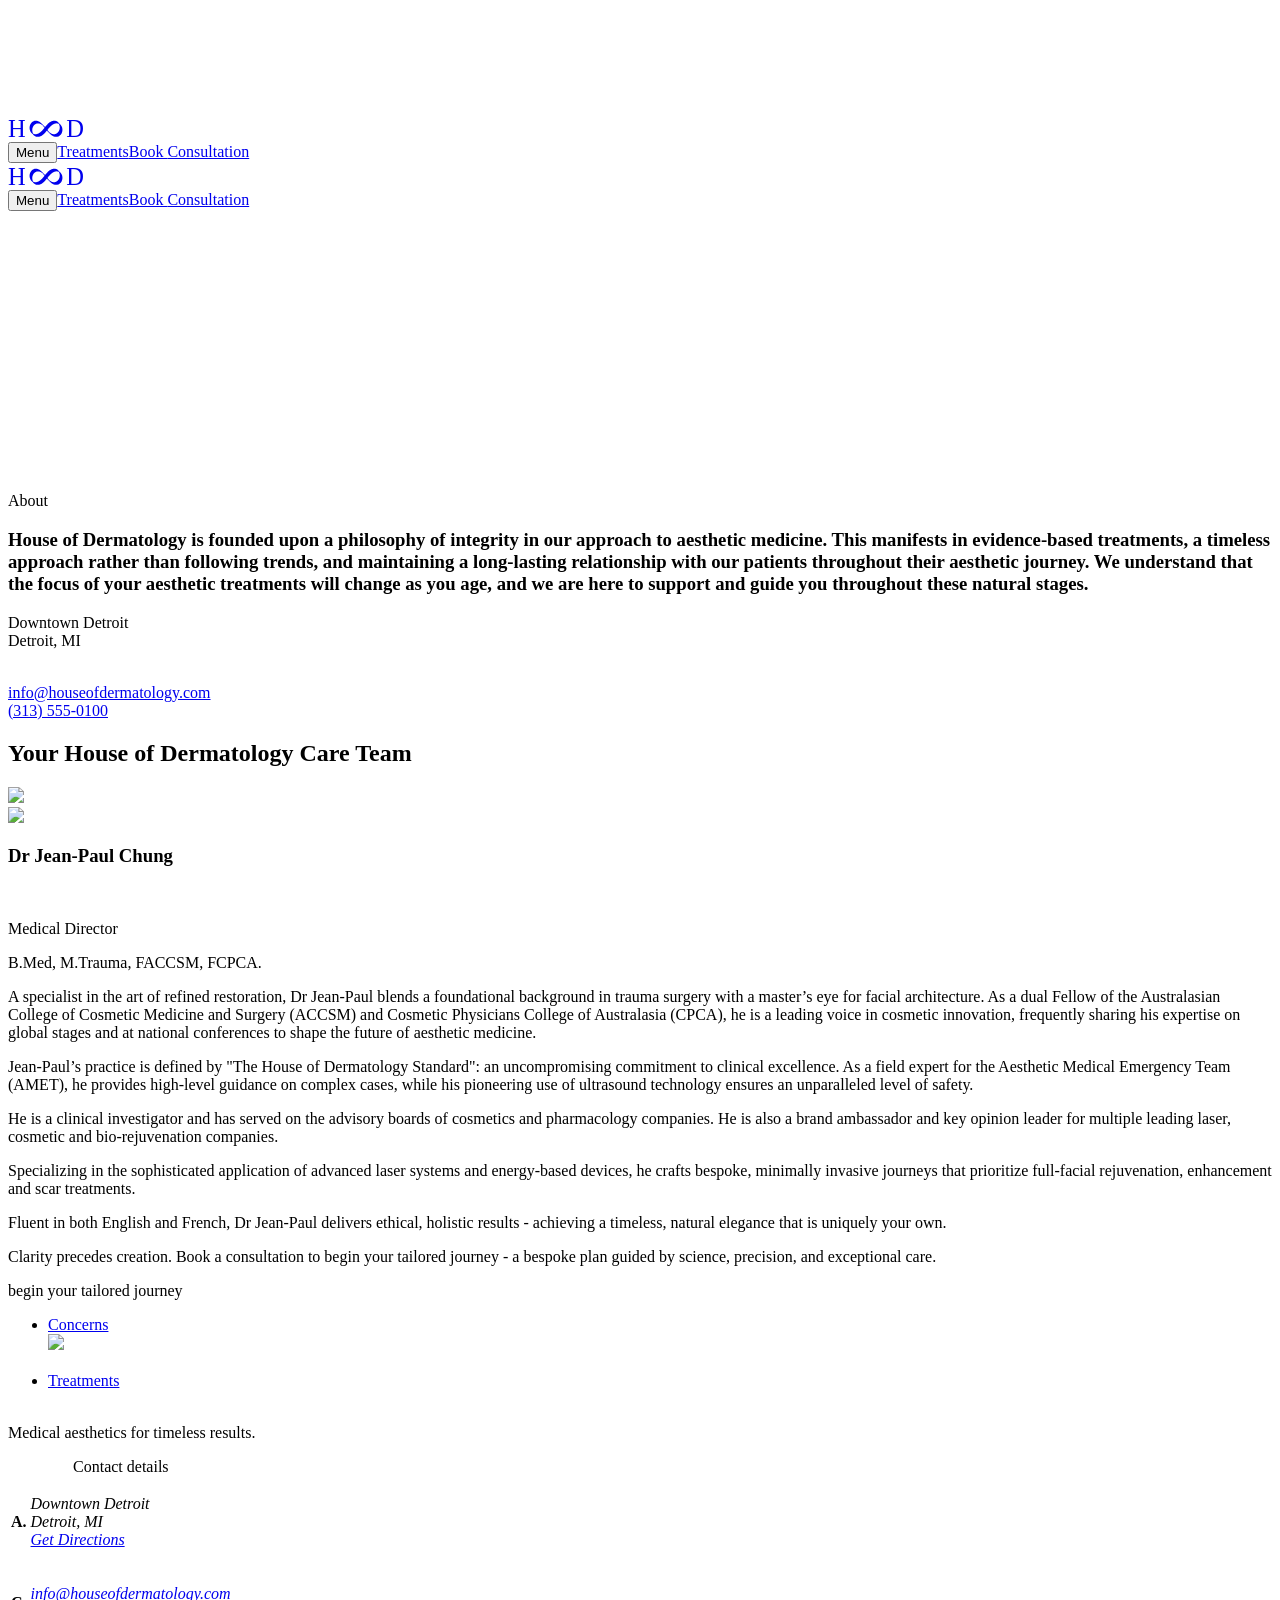
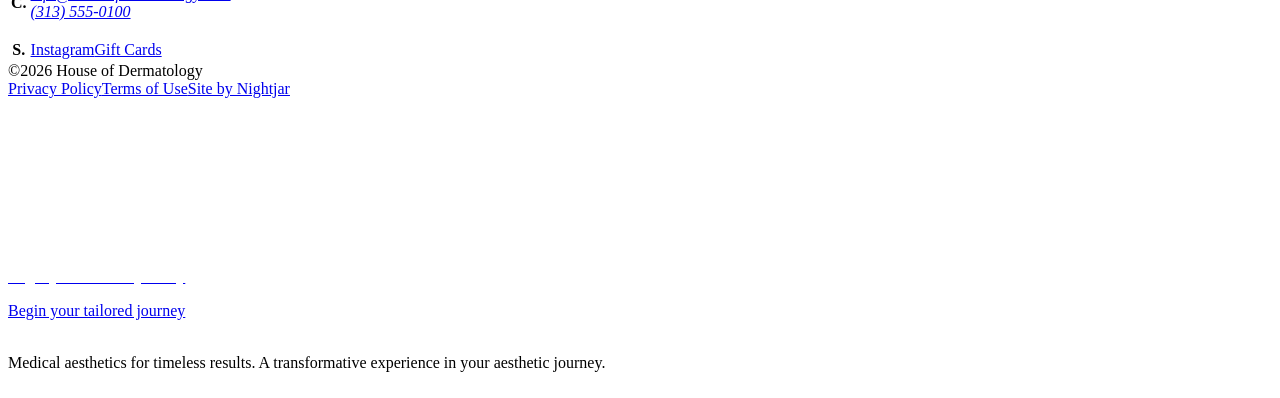
==== commit 269b6954: "Add animated HOD logo with flipping infinity O" ====
--- a/site-content/about.html
+++ b/site-content/about.html
@@ -7,4 +7,4 @@
             * ░▒▒  ░▒▓▒▒░  ▓▒  ░▒▒    ░▒▒░ ▒▓▒    ▒▓░    ▒▓  ▒▓▒░░▒▒░ ▒▓▓▓▓▓▓▓░ ░▒░ ░▒▒░
             * Site by https://nightjar.co 🥰
             **/
-          </script><div id="cursor" class="z-cursor pointer-events-none fixed top-0 left-0"></div><div class="root"><div aria-hidden="true" class="z-preloader fixed inset-0 overflow-clip"><div class="absolute inset-0 bg-pale-grey"><div class="grid-layout grid-gutter absolute inset-0 mt-[3.5em] items-center text-main-nav text-white"><svg width="120" height="23" viewBox="0 0 120 23" fill="none" xmlns="http://www.w3.org/2000/svg" aria-label="House of Dermatology logo" role="img" class="col-span-2 -mt-[0.2em] inline-block h-[2em] w-auto md:col-span-1 lg:col-span-2" style="opacity:0;transform:translateY(20px)"><text x="0" y="7" font-size="7" letter-spacing="0.2" textLength="120" lengthAdjust="spacingAndGlyphs" fill="currentColor" font-family="inherit">HOUSE OF</text><text x="0" y="22" font-size="14.5" textLength="120" lengthAdjust="spacingAndGlyphs" fill="currentColor" font-family="inherit">DERMATOLOGY</text></svg><h1 class="col-span-3 text-h4 normal-case max-md:sr-only" style="opacity:0;transform:translateY(20px)">Medical aesthetics for timeless results.</h1></div></div></div><main class="bg-theme-bg"><div id="curtain" class="pointer-events-none fixed inset-0 z-50 translate-y-full overflow-hidden bg-white-bg opacity-0"></div><article id="page-content" class="relative"><header class="z-main-header inset-x-0 h-(--header-height) sticky top-0 -mt-(--header-height) bg-theme-bg"><div class="grid-layout grid-gutter items-center text-main-nav"><div class="col-span-2 col-start-1"><a href="/" class="inline-block leading-[inherit] whitespace-nowrap -mt-[0.2em] [&amp;_.double-s]:origin-[0%_60%] [&amp;_.double-s]:transition-transform [&amp;_.double-s]:duration-[1s] [&amp;_.double-s]:ease-custom-out [&amp;:hover_.double-s]:rotate-x-180"><svg width="120" height="23" viewBox="0 0 120 23" fill="none" xmlns="http://www.w3.org/2000/svg" aria-label="House of Dermatology logo" role="img" class="block h-[2em] w-auto"><text x="0" y="7" font-size="7" letter-spacing="0.2" textLength="120" lengthAdjust="spacingAndGlyphs" fill="currentColor" font-family="inherit">HOUSE OF</text><text x="0" y="22" font-size="14.5" textLength="120" lengthAdjust="spacingAndGlyphs" fill="currentColor" font-family="inherit">DERMATOLOGY</text></svg></a></div><nav class="col-span-4 col-start-3 flex items-center justify-end gap-x-5 text-[14px] lg:col-start-9 lg:gap-x-15"><button type="button" class="inline-block leading-[inherit] whitespace-nowrap dot-hover dot-outside py-[1.25em] text-left">Menu</button><a href="/treatments" class="inline-block leading-[inherit] whitespace-nowrap dot-hover dot-outside py-[1.25em] max-lg:hidden">Treatments</a><a href="/book" target="_blank" rel="noreferrer noopener" class="inline-block leading-[inherit] whitespace-nowrap dot-hover dot-outside py-[1.25em]">Book <span class="hidden lg:inline">Consultation</span></a></nav></div></header><section class="min-h-lvh z-first-hero relative mb-0" style="color:#ffffff" id="545ea884ce3a" data-slice-type="heroWithoutNav" data-slice-key="545ea884ce3a"><header class="z-main-header inset-x-0 h-(--header-height) sticky top-0"><div class="grid-layout grid-gutter items-center text-main-nav"><div class="col-span-2 col-start-1"><a href="/" class="inline-block leading-[inherit] whitespace-nowrap -mt-[0.2em] [&amp;_.double-s]:origin-[0%_60%] [&amp;_.double-s]:transition-transform [&amp;_.double-s]:duration-[1s] [&amp;_.double-s]:ease-custom-out [&amp;:hover_.double-s]:rotate-x-180"><svg width="120" height="23" viewBox="0 0 120 23" fill="none" xmlns="http://www.w3.org/2000/svg" aria-label="House of Dermatology logo" role="img" class="block h-[2em] w-auto"><text x="0" y="7" font-size="7" letter-spacing="0.2" textLength="120" lengthAdjust="spacingAndGlyphs" fill="currentColor" font-family="inherit">HOUSE OF</text><text x="0" y="22" font-size="14.5" textLength="120" lengthAdjust="spacingAndGlyphs" fill="currentColor" font-family="inherit">DERMATOLOGY</text></svg></a></div><nav class="col-span-4 col-start-3 flex items-center justify-end gap-x-5 text-[14px] lg:col-start-9 lg:gap-x-15"><button type="button" class="inline-block leading-[inherit] whitespace-nowrap dot-hover dot-outside py-[1.25em] text-left">Menu</button><a href="/treatments" class="inline-block leading-[inherit] whitespace-nowrap dot-hover dot-outside py-[1.25em] max-lg:hidden">Treatments</a><a href="/book" target="_blank" rel="noreferrer noopener" class="inline-block leading-[inherit] whitespace-nowrap dot-hover dot-outside py-[1.25em]">Book <span class="hidden lg:inline">Consultation</span></a></nav></div></header><div class="absolute inset-0 overflow-clip"><div class="h-full lg:h-[110%] w-full"><div class="h-full [--media-object-fit:cover] relative w-full block aspect-(--mobileAspect) overflow-hidden md:aspect-(--aspect)" style="--aspect:1.2418800152846772;--mobileAspect:1.2418800152846772"><picture><source srcSet="https://cdn.sanity.io/images/jk7ok3ks/production/07c61e2605a87dd7f8525b6059d29e362c0bf16f-8192x5464.jpg/SHOT07_00686.jpg?rect=1941,1567,3250,2617&amp;fp-x=0.4352965005813585&amp;fp-y=0.5261548623540442&amp;w=320&amp;h=258&amp;q=90&amp;fit=crop&amp;crop=focalpoint&amp;auto=format 320w,https://cdn.sanity.io/images/jk7ok3ks/production/07c61e2605a87dd7f8525b6059d29e362c0bf16f-8192x5464.jpg/SHOT07_00686.jpg?rect=1941,1567,3250,2617&amp;fp-x=0.4352965005813585&amp;fp-y=0.5261548623540442&amp;w=420&amp;h=338&amp;q=90&amp;fit=crop&amp;crop=focalpoint&amp;auto=format 420w,https://cdn.sanity.io/images/jk7ok3ks/production/07c61e2605a87dd7f8525b6059d29e362c0bf16f-8192x5464.jpg/SHOT07_00686.jpg?rect=1941,1567,3250,2617&amp;fp-x=0.4352965005813585&amp;fp-y=0.5261548623540442&amp;w=640&amp;h=515&amp;q=90&amp;fit=crop&amp;crop=focalpoint&amp;auto=format 640w,https://cdn.sanity.io/images/jk7ok3ks/production/07c61e2605a87dd7f8525b6059d29e362c0bf16f-8192x5464.jpg/SHOT07_00686.jpg?rect=1941,1567,3250,2617&amp;fp-x=0.4352965005813585&amp;fp-y=0.5261548623540442&amp;w=1024&amp;h=825&amp;q=90&amp;fit=crop&amp;crop=focalpoint&amp;auto=format 1024w,https://cdn.sanity.io/images/jk7ok3ks/production/07c61e2605a87dd7f8525b6059d29e362c0bf16f-8192x5464.jpg/SHOT07_00686.jpg?rect=1941,1567,3250,2617&amp;fp-x=0.4352965005813585&amp;fp-y=0.5261548623540442&amp;w=1200&amp;h=966&amp;q=90&amp;fit=crop&amp;crop=focalpoint&amp;auto=format 1200w,https://cdn.sanity.io/images/jk7ok3ks/production/07c61e2605a87dd7f8525b6059d29e362c0bf16f-8192x5464.jpg/SHOT07_00686.jpg?rect=1941,1567,3250,2617&amp;fp-x=0.4352965005813585&amp;fp-y=0.5261548623540442&amp;w=1920&amp;h=1546&amp;q=90&amp;fit=crop&amp;crop=focalpoint&amp;auto=format 1920w,https://cdn.sanity.io/images/jk7ok3ks/production/07c61e2605a87dd7f8525b6059d29e362c0bf16f-8192x5464.jpg/SHOT07_00686.jpg?rect=1941,1567,3250,2617&amp;fp-x=0.4352965005813585&amp;fp-y=0.5261548623540442&amp;w=2200&amp;h=1772&amp;q=90&amp;fit=crop&amp;crop=focalpoint&amp;auto=format 2200w,https://cdn.sanity.io/images/jk7ok3ks/production/07c61e2605a87dd7f8525b6059d29e362c0bf16f-8192x5464.jpg/SHOT07_00686.jpg?rect=1941,1567,3250,2617&amp;fp-x=0.4352965005813585&amp;fp-y=0.5261548623540442&amp;w=2560&amp;h=2061&amp;q=90&amp;fit=crop&amp;crop=focalpoint&amp;auto=format 2560w,https://cdn.sanity.io/images/jk7ok3ks/production/07c61e2605a87dd7f8525b6059d29e362c0bf16f-8192x5464.jpg/SHOT07_00686.jpg?rect=1941,1567,3250,2617&amp;fp-x=0.4352965005813585&amp;fp-y=0.5261548623540442&amp;w=3200&amp;h=2577&amp;q=90&amp;fit=crop&amp;crop=focalpoint&amp;auto=format 3200w" sizes="(max-aspect-ratio: 1.499267935578331) 149.9267935578331vw, 100vw"/><img sizes="(max-aspect-ratio: 1.499267935578331) 149.9267935578331vw, 100vw" src="https://cdn.sanity.io/images/jk7ok3ks/production/07c61e2605a87dd7f8525b6059d29e362c0bf16f-8192x5464.jpg/SHOT07_00686.jpg?rect=1941,1567,3250,2617&amp;fp-x=0.4352965005813585&amp;fp-y=0.5261548623540442&amp;w=320&amp;h=258&amp;q=90&amp;fit=crop&amp;crop=focalpoint&amp;auto=format" loading="eager" class="absolute inset-0 h-full w-full object-cover transition-opacity duration-500 ease-out" style="object-position:49.999999999999986% 50%"/></picture></div></div></div><div class="pointer-events-none absolute inset-0 bg-linear-0 from-[rgba(0,0,0,0.4)] to-transparent"></div><div class="grid-layout grid-gutter sticky top-0 z-2 h-lvh items-center -mt-(--header-height) max-lg:grid-rows-[2fr_1.8fr] max-lg:items-end"><h1 class="gap-[0.5ch] text-h1 md:flex md:justify-between col-span-full flex lg:col-span-8"><span class="max-md:block" aria-label="Evolving"><span data-title="true" aria-hidden="true">Evolving</span></span><span class="max-md:block" aria-label="with you."><span data-title="true" aria-hidden="true">with you.</span></span></h1><div class="max-lg:col-span-3 max-lg:col-start-1 max-lg:row-start-2 max-lg:self-center lg:col-start-5 lg:col-start-10 lg:-col-end-1"><div class="flex max-h-[calc(100lvh-var(--header-height))] flex-col lg:mt-[calc(var(--header-height)/2)]"><div class="relative block w-full overflow-hidden aspect-(--mobileAspect) md:aspect-(--aspect) [--media-object-fit:cover]" style="--aspect:4/5;--mobileAspect:4/5" imageSizes="(max-width: 1023px) 31vw, 23vw"><video poster="https://cdn.sanity.io/images/jk7ok3ks/production/0887465cb5247488f4e430cc54c8ab744d823c60-736x970.png?w=1280&amp;fm=webp&amp;q=80" preload="auto" muted="" loop="" playsInline="" class="absolute inset-0 w-full h-full object-cover"></video></div><p class="mt-2 text-small-caps-sans lg:max-w-[calc(var(--column-width-px)*3)]">A restorative space delivering transformative results through a long term partnership</p></div></div></div></section><section class="grid-layout grid-gutter mt-6 gap-y-7 mb-24 lg:mb-30" id="c22e597ebbc5" data-slice-type="twoColumnRichText" data-slice-key="c22e597ebbc5"><div class="col-span-full md:col-span-3 lg:col-span-6 [&amp;_a:not(.dot,.dot-hover)]:link-underline"><p class="text-small-caps-sans not-first:mt-6 not-last:mb-6" data-rt-block="true">About</p></div><div class="col-span-full md:col-span-3 lg:col-span-6 [&amp;_a:not(.dot,.dot-hover)]:link-underline"><h3 class="text-h2 not-first:mt-9 not-last:mb-9" data-rt-heading="true"><span class="inline-block w-15 md:w-30" aria-hidden="true"></span>House of Dermatology is founded upon a philosophy of integrity in our approach to aesthetic medicine. This manifests in evidence-based treatments, a timeless approach rather than following trends, and maintaining a long-lasting relationship with our patients throughout their aesthetic journey. We understand that the focus of your aesthetic treatments will change as you age, and we are here to support and guide you throughout these natural stages.</h3><p class="not-first:mt-3 not-last:mb-3" data-rt-block="true">Downtown Detroit<br/>Detroit, MI</p><p class="not-first:mt-3 not-last:mb-3" data-rt-block="true"><br/><a href="mailto:info@houseofdermatology.com" target="_blank" rel="noreferrer noopener" class="not-hover:underline">info@houseofdermatology.com</a><br/><a href="tel:3135550100" target="_blank" rel="noreferrer noopener" class="not-hover:underline">(313) 555-0100</a></p></div></section><section class="mb-24 lg:mb-30 overflow-clip" id="d7b2615a5b24" data-slice-type="feature" data-slice-key="d7b2615a5b24"><div class="grid-layout grid-gutter gap-0"><div class="col-span-4 self-end max-lg:row-start-3 max-lg:mt-7.5 lg:-mb-2 lg:col-start-10 lg:row-start-1"><h2 class="text-h1 text-balance" aria-label="Your House of Dermatology Care Team"><span data-title="true" aria-hidden="true">Your House of Dermatology Care Team</span></h2><div class="spacer max-lg:hidden" aria-hidden="true"></div></div><div class="col-span-full lg:col-span-6 lg:col-start-1"><div class="overflow-hidden"><div class="h-full lg:h-[110%] w-full"><div class="w-full relative w-full block aspect-(--mobileAspect) overflow-hidden md:aspect-(--aspect)" style="--aspect:0.5676113360323887;--mobileAspect:0.6996124031007752"><picture><source media="(max-width: 1023px)" srcSet="https://cdn.sanity.io/images/jk7ok3ks/production/ae5b913ffc4321f0d2da40e5e3a1f028879adea4-1520x2688.png/hf_20260924_180002_2a73ec96-9c14-4cb3-aba4-0b5145b77fc3.png?rect=0,0,1520,2517&amp;fp-x=0.5&amp;fp-y=0.46824491454574796&amp;w=320&amp;h=457&amp;q=90&amp;fit=crop&amp;crop=focalpoint&amp;auto=format 320w,https://cdn.sanity.io/images/jk7ok3ks/production/ae5b913ffc4321f0d2da40e5e3a1f028879adea4-1520x2688.png/hf_20260924_180002_2a73ec96-9c14-4cb3-aba4-0b5145b77fc3.png?rect=0,0,1520,2517&amp;fp-x=0.5&amp;fp-y=0.46824491454574796&amp;w=420&amp;h=600&amp;q=90&amp;fit=crop&amp;crop=focalpoint&amp;auto=format 420w,https://cdn.sanity.io/images/jk7ok3ks/production/ae5b913ffc4321f0d2da40e5e3a1f028879adea4-1520x2688.png/hf_20260924_180002_2a73ec96-9c14-4cb3-aba4-0b5145b77fc3.png?rect=0,0,1520,2517&amp;fp-x=0.5&amp;fp-y=0.46824491454574796&amp;w=640&amp;h=915&amp;q=90&amp;fit=crop&amp;crop=focalpoint&amp;auto=format 640w,https://cdn.sanity.io/images/jk7ok3ks/production/ae5b913ffc4321f0d2da40e5e3a1f028879adea4-1520x2688.png/hf_20260924_180002_2a73ec96-9c14-4cb3-aba4-0b5145b77fc3.png?rect=0,0,1520,2517&amp;fp-x=0.5&amp;fp-y=0.46824491454574796&amp;w=1024&amp;h=1464&amp;q=90&amp;fit=crop&amp;crop=focalpoint&amp;auto=format 1024w" sizes="(min-width: 1024px) 58vw, 100vw"/><source media="(min-width: 1024px)" srcSet="https://cdn.sanity.io/images/jk7ok3ks/production/ae5b913ffc4321f0d2da40e5e3a1f028879adea4-1520x2688.png/hf_20260924_180002_2a73ec96-9c14-4cb3-aba4-0b5145b77fc3.png?rect=0,0,1520,2517&amp;fp-x=0.5&amp;fp-y=0.46824491454574796&amp;w=320&amp;h=564&amp;q=90&amp;fit=crop&amp;crop=focalpoint&amp;auto=format 320w,https://cdn.sanity.io/images/jk7ok3ks/production/ae5b913ffc4321f0d2da40e5e3a1f028879adea4-1520x2688.png/hf_20260924_180002_2a73ec96-9c14-4cb3-aba4-0b5145b77fc3.png?rect=0,0,1520,2517&amp;fp-x=0.5&amp;fp-y=0.46824491454574796&amp;w=420&amp;h=740&amp;q=90&amp;fit=crop&amp;crop=focalpoint&amp;auto=format 420w,https://cdn.sanity.io/images/jk7ok3ks/production/ae5b913ffc4321f0d2da40e5e3a1f028879adea4-1520x2688.png/hf_20260924_180002_2a73ec96-9c14-4cb3-aba4-0b5145b77fc3.png?rect=0,0,1520,2517&amp;fp-x=0.5&amp;fp-y=0.46824491454574796&amp;w=640&amp;h=1128&amp;q=90&amp;fit=crop&amp;crop=focalpoint&amp;auto=format 640w,https://cdn.sanity.io/images/jk7ok3ks/production/ae5b913ffc4321f0d2da40e5e3a1f028879adea4-1520x2688.png/hf_20260924_180002_2a73ec96-9c14-4cb3-aba4-0b5145b77fc3.png?rect=0,0,1520,2517&amp;fp-x=0.5&amp;fp-y=0.46824491454574796&amp;w=1024&amp;h=1804&amp;q=90&amp;fit=crop&amp;crop=focalpoint&amp;auto=format 1024w,https://cdn.sanity.io/images/jk7ok3ks/production/ae5b913ffc4321f0d2da40e5e3a1f028879adea4-1520x2688.png/hf_20260924_180002_2a73ec96-9c14-4cb3-aba4-0b5145b77fc3.png?rect=0,0,1520,2517&amp;fp-x=0.5&amp;fp-y=0.46824491454574796&amp;w=1200&amp;h=2114&amp;q=90&amp;fit=crop&amp;crop=focalpoint&amp;auto=format 1200w" sizes="(min-width: 1024px) 58vw, 100vw"/><img sizes="(min-width: 1024px) 58vw, 100vw" src="https://cdn.sanity.io/images/jk7ok3ks/production/ae5b913ffc4321f0d2da40e5e3a1f028879adea4-1520x2688.png/hf_20260924_180002_2a73ec96-9c14-4cb3-aba4-0b5145b77fc3.png?rect=0,0,1520,2517&amp;fp-x=0.5&amp;fp-y=0.46824491454574796&amp;w=320&amp;h=564&amp;q=90&amp;fit=crop&amp;crop=focalpoint&amp;auto=format" loading="lazy" class="opacity-0 absolute inset-0 h-full w-full object-cover transition-opacity duration-500 ease-out" style="object-position:50% 50%"/></picture></div></div></div><div class="spacer max-lg:hidden" aria-hidden="true"></div></div><div class="col-span-3 lg:sticky lg:top-[30svh] lg:col-span-2 lg:self-start lg:col-start-7"><div class="w-full relative w-full block aspect-(--mobileAspect) overflow-hidden md:aspect-(--aspect)" style="--aspect:0.8027522935779816;--mobileAspect:0.8027522935779816"><picture><source srcSet="https://cdn.sanity.io/images/jk7ok3ks/production/b22511fac3d14b2499e3dc2221e1e92bd9dc5469-2757x3446.jpg/SHOT07_00672_Edit.jpg?rect=0,4,2757,3438&amp;w=320&amp;h=399&amp;q=90&amp;fit=min&amp;auto=format 320w,https://cdn.sanity.io/images/jk7ok3ks/production/b22511fac3d14b2499e3dc2221e1e92bd9dc5469-2757x3446.jpg/SHOT07_00672_Edit.jpg?rect=0,7,2757,3433&amp;w=420&amp;h=523&amp;q=90&amp;fit=min&amp;auto=format 420w,https://cdn.sanity.io/images/jk7ok3ks/production/b22511fac3d14b2499e3dc2221e1e92bd9dc5469-2757x3446.jpg/SHOT07_00672_Edit.jpg?rect=0,7,2757,3433&amp;w=640&amp;h=797&amp;q=90&amp;fit=min&amp;auto=format 640w,https://cdn.sanity.io/images/jk7ok3ks/production/b22511fac3d14b2499e3dc2221e1e92bd9dc5469-2757x3446.jpg/SHOT07_00672_Edit.jpg?rect=0,6,2757,3435&amp;w=1024&amp;h=1276&amp;q=90&amp;fit=min&amp;auto=format 1024w,https://cdn.sanity.io/images/jk7ok3ks/production/b22511fac3d14b2499e3dc2221e1e92bd9dc5469-2757x3446.jpg/SHOT07_00672_Edit.jpg?rect=0,6,2757,3435&amp;w=1200&amp;h=1495&amp;q=90&amp;fit=min&amp;auto=format 1200w,https://cdn.sanity.io/images/jk7ok3ks/production/b22511fac3d14b2499e3dc2221e1e92bd9dc5469-2757x3446.jpg/SHOT07_00672_Edit.jpg?rect=0,6,2757,3435&amp;w=1920&amp;h=2392&amp;q=90&amp;fit=min&amp;auto=format 1920w,https://cdn.sanity.io/images/jk7ok3ks/production/b22511fac3d14b2499e3dc2221e1e92bd9dc5469-2757x3446.jpg/SHOT07_00672_Edit.jpg?rect=0,6,2757,3435&amp;w=2200&amp;h=2741&amp;q=90&amp;fit=min&amp;auto=format 2200w,https://cdn.sanity.io/images/jk7ok3ks/production/b22511fac3d14b2499e3dc2221e1e92bd9dc5469-2757x3446.jpg/SHOT07_00672_Edit.jpg?rect=0,6,2757,3434&amp;w=2560&amp;h=3189&amp;q=90&amp;fit=min&amp;auto=format 2560w" sizes="(min-width: 1024px) 25vw, 50vw"/><img sizes="(min-width: 1024px) 25vw, 50vw" src="https://cdn.sanity.io/images/jk7ok3ks/production/b22511fac3d14b2499e3dc2221e1e92bd9dc5469-2757x3446.jpg/SHOT07_00672_Edit.jpg?rect=0,4,2757,3438&amp;w=320&amp;h=399&amp;q=90&amp;fit=min&amp;auto=format" loading="lazy" class="opacity-0 absolute inset-0 h-full w-full object-cover transition-opacity duration-500 ease-out" style="object-position:50% 50%"/></picture></div></div></div></section><section class="grid-gutter mb-24 lg:mb-30" id="481afeedafb9" data-slice-type="team" data-slice-key="481afeedafb9"><article class="grid-layout md:col-span-3 lg:col-span-4 border-t border-current/20 pt-5 not-last:pb-16 lg:not-last:pb-25"><h3 class="text-h2 col-span-full lg:col-span-2 max-lg:row-start-2 max-lg:mt-6">Dr Jean-Paul Chung </h3><div class="w-full col-span-full lg:col-start-4 lg:col-span-2"><div class="relative w-full block aspect-(--mobileAspect) overflow-hidden md:aspect-(--aspect)" style="--aspect:0.75;--mobileAspect:0.75"><picture><source srcSet="https://cdn.sanity.io/images/jk7ok3ks/production/229c07dcf9791b02b907ccd3aac3be05d675dfcc-5464x8192.png/SHOT06_PORTRAITS_00580.png?rect=0,563,5464,7242&amp;fp-x=0.5&amp;fp-y=0.5107933678468258&amp;w=320&amp;h=427&amp;q=90&amp;fit=crop&amp;crop=focalpoint&amp;auto=format 320w,https://cdn.sanity.io/images/jk7ok3ks/production/229c07dcf9791b02b907ccd3aac3be05d675dfcc-5464x8192.png/SHOT06_PORTRAITS_00580.png?rect=0,563,5464,7242&amp;fp-x=0.5&amp;fp-y=0.5107933678468258&amp;w=420&amp;h=560&amp;q=90&amp;fit=crop&amp;crop=focalpoint&amp;auto=format 420w,https://cdn.sanity.io/images/jk7ok3ks/production/229c07dcf9791b02b907ccd3aac3be05d675dfcc-5464x8192.png/SHOT06_PORTRAITS_00580.png?rect=0,563,5464,7242&amp;fp-x=0.5&amp;fp-y=0.5107933678468258&amp;w=640&amp;h=853&amp;q=90&amp;fit=crop&amp;crop=focalpoint&amp;auto=format 640w,https://cdn.sanity.io/images/jk7ok3ks/production/229c07dcf9791b02b907ccd3aac3be05d675dfcc-5464x8192.png/SHOT06_PORTRAITS_00580.png?rect=0,563,5464,7242&amp;fp-x=0.5&amp;fp-y=0.5107933678468258&amp;w=1024&amp;h=1365&amp;q=90&amp;fit=crop&amp;crop=focalpoint&amp;auto=format 1024w,https://cdn.sanity.io/images/jk7ok3ks/production/229c07dcf9791b02b907ccd3aac3be05d675dfcc-5464x8192.png/SHOT06_PORTRAITS_00580.png?rect=0,563,5464,7242&amp;fp-x=0.5&amp;fp-y=0.5107933678468258&amp;w=1200&amp;h=1600&amp;q=90&amp;fit=crop&amp;crop=focalpoint&amp;auto=format 1200w,https://cdn.sanity.io/images/jk7ok3ks/production/229c07dcf9791b02b907ccd3aac3be05d675dfcc-5464x8192.png/SHOT06_PORTRAITS_00580.png?rect=0,563,5464,7242&amp;fp-x=0.5&amp;fp-y=0.5107933678468258&amp;w=1920&amp;h=2560&amp;q=90&amp;fit=crop&amp;crop=focalpoint&amp;auto=format 1920w,https://cdn.sanity.io/images/jk7ok3ks/production/229c07dcf9791b02b907ccd3aac3be05d675dfcc-5464x8192.png/SHOT06_PORTRAITS_00580.png?rect=0,563,5464,7242&amp;fp-x=0.5&amp;fp-y=0.5107933678468258&amp;w=2200&amp;h=2933&amp;q=90&amp;fit=crop&amp;crop=focalpoint&amp;auto=format 2200w,https://cdn.sanity.io/images/jk7ok3ks/production/229c07dcf9791b02b907ccd3aac3be05d675dfcc-5464x8192.png/SHOT06_PORTRAITS_00580.png?rect=0,563,5464,7242&amp;fp-x=0.5&amp;fp-y=0.5107933678468258&amp;w=2560&amp;h=3413&amp;q=90&amp;fit=crop&amp;crop=focalpoint&amp;auto=format 2560w,https://cdn.sanity.io/images/jk7ok3ks/production/229c07dcf9791b02b907ccd3aac3be05d675dfcc-5464x8192.png/SHOT06_PORTRAITS_00580.png?rect=0,563,5464,7242&amp;fp-x=0.5&amp;fp-y=0.5107933678468258&amp;w=3200&amp;h=4267&amp;q=90&amp;fit=crop&amp;crop=focalpoint&amp;auto=format 3200w" sizes="(min-width: 1024px) 33vw, (min-width: 768px) 50vw, 100vw"/><img sizes="(min-width: 1024px) 33vw, (min-width: 768px) 50vw, 100vw" src="https://cdn.sanity.io/images/jk7ok3ks/production/229c07dcf9791b02b907ccd3aac3be05d675dfcc-5464x8192.png/SHOT06_PORTRAITS_00580.png?rect=0,563,5464,7242&amp;fp-x=0.5&amp;fp-y=0.5107933678468258&amp;w=320&amp;h=427&amp;q=90&amp;fit=crop&amp;crop=focalpoint&amp;auto=format" loading="lazy" class="opacity-0 absolute inset-0 h-full w-full object-cover transition-opacity duration-500 ease-out" style="object-position:50% 50%"/></picture></div></div><div class="col-span-full lg:col-start-7 lg:col-span-3 max-lg:pb-4"><p class="text-xs mt-1">Medical Director</p><p class="text-small-caps-sans mt-1 text-current/50">B.Med, M.Trauma, FACCSM, FCPCA.</p></div><div class="col-span-full lg:col-span-3 lg:pr-12"><div class="[&amp;_a:not(.dot,.dot-hover)]:link-underline"><p class="not-first:mt-3 not-last:mb-3">A specialist in the art of refined restoration, Dr Jean-Paul blends a foundational background in trauma surgery with a master’s eye for facial architecture. As a dual Fellow of the Australasian College of Cosmetic Medicine and Surgery (ACCSM) and Cosmetic Physicians College of Australasia (CPCA), he is a leading voice in cosmetic innovation, frequently sharing his expertise on global stages and at national conferences to shape the future of aesthetic medicine.</p><p class="not-first:mt-3 not-last:mb-3">Jean-Paul’s practice is defined by &quot;The House of Dermatology Standard&quot;: an uncompromising commitment to clinical excellence. As a field expert for the Aesthetic Medical Emergency Team (AMET), he provides high-level guidance on complex cases, while his pioneering use of ultrasound technology ensures an unparalleled level of safety.</p><p class="not-first:mt-3 not-last:mb-3">He is a clinical investigator and has served on the advisory boards of cosmetics and pharmacology companies. He is also a brand ambassador and key opinion leader for multiple leading laser, cosmetic and bio-rejuvenation companies.</p><p class="not-first:mt-3 not-last:mb-3">Specializing in the sophisticated application of advanced laser systems and energy-based devices, he crafts bespoke, minimally invasive journeys that prioritize full-facial rejuvenation, enhancement and scar treatments.</p><p class="not-first:mt-3 not-last:mb-3">Fluent in both English and French, Dr Jean-Paul delivers ethical, holistic results - achieving a timeless, natural elegance that is uniquely your own.</p></div></div></article></section><section class="grid-layout grid-gutter !mb-0" id="01c7038ba2b6" data-slice-type="links" data-slice-key="01c7038ba2b6"><div class="col-span-full lg:col-span-3 mb-4.5 [&amp;_a:not(.dot,.dot-hover)]:link-underline"><p class="not-first:mt-3 not-last:mb-3">Clarity precedes creation. Book a consultation to begin your tailored journey - a bespoke plan guided by science, precision, and exceptional care.</p><span class="dot-hover block dot-hover-shove text-small-caps-sans not-first:mt-6 not-last:mb-6">begin your tailored journey</span></div><ul class="col-span-full flex flex-col lg:grid lg:grid-cols-2 lg:-mx-5 group/links"><li class="group relative block lg:h-svh"><a href="/concerns" class="absolute inset-0 z-4 flex items-end lg:items-start justify-center text-center p-5"><span class="block lg:sticky lg:top-1/2 text-white text-small-caps-sans dot dot-hover dot-group-hover dot-outside transition-opacity duration-300 group-hover/links:opacity-0 group-hover:!opacity-100">Concerns</span></a><div class="bg-ebony mix-blend-difference absolute inset-0 z-3 pointer-events-none transition-opacity duration-300 group-hover:opacity-0 group-hover/links:opacity-0"></div><div class="bg-blue mix-blend-screen absolute inset-0 z-2 pointer-events-none transition-opacity duration-300 group-hover:opacity-0 group-hover/links:opacity-0"></div><div class="bg-black opacity-10 absolute inset-0 z-2 pointer-events-none transition-opacity duration-300 group-hover:opacity-0 group-hover/links:opacity-0"></div><div class="overflow-hidden lg:h-svh"><div class="h-full lg:h-[110%] w-full"><div class="lg:h-[110%] opacity-80 saturate-0 transition-[opacity,filter] duration-300 group-hover:saturate-100 group-hover:!opacity-100 group-hover/links:opacity-30 relative w-full block aspect-(--mobileAspect) overflow-hidden md:aspect-(--aspect)" style="--aspect:0.6837469975980784;--mobileAspect:1.0314285714285714"><picture><source media="(max-width: 1023px)" srcSet="https://cdn.sanity.io/images/jk7ok3ks/production/ff754d51a5655e1d95a03df098f4725ad426d2c5-8114x5412.png/SHOT05_0465.png?rect=2196,416,3416,4996&amp;fp-x=0.4811236746667801&amp;fp-y=0.5384545725730845&amp;w=320&amp;h=310&amp;q=90&amp;fit=crop&amp;crop=focalpoint&amp;auto=format 320w,https://cdn.sanity.io/images/jk7ok3ks/production/ff754d51a5655e1d95a03df098f4725ad426d2c5-8114x5412.png/SHOT05_0465.png?rect=2196,416,3416,4996&amp;fp-x=0.4811236746667801&amp;fp-y=0.5384545725730845&amp;w=420&amp;h=407&amp;q=90&amp;fit=crop&amp;crop=focalpoint&amp;auto=format 420w,https://cdn.sanity.io/images/jk7ok3ks/production/ff754d51a5655e1d95a03df098f4725ad426d2c5-8114x5412.png/SHOT05_0465.png?rect=2196,416,3416,4996&amp;fp-x=0.4811236746667801&amp;fp-y=0.5384545725730845&amp;w=640&amp;h=620&amp;q=90&amp;fit=crop&amp;crop=focalpoint&amp;auto=format 640w,https://cdn.sanity.io/images/jk7ok3ks/production/ff754d51a5655e1d95a03df098f4725ad426d2c5-8114x5412.png/SHOT05_0465.png?rect=2196,416,3416,4996&amp;fp-x=0.4811236746667801&amp;fp-y=0.5384545725730845&amp;w=1024&amp;h=993&amp;q=90&amp;fit=crop&amp;crop=focalpoint&amp;auto=format 1024w" sizes="(min-width: 1024px) 50vw, 100vw"/><source media="(min-width: 1024px)" srcSet="https://cdn.sanity.io/images/jk7ok3ks/production/ff754d51a5655e1d95a03df098f4725ad426d2c5-8114x5412.png/SHOT05_0465.png?rect=2196,416,3416,4996&amp;fp-x=0.4811236746667801&amp;fp-y=0.5384545725730845&amp;w=320&amp;h=468&amp;q=90&amp;fit=crop&amp;crop=focalpoint&amp;auto=format 320w,https://cdn.sanity.io/images/jk7ok3ks/production/ff754d51a5655e1d95a03df098f4725ad426d2c5-8114x5412.png/SHOT05_0465.png?rect=2196,416,3416,4996&amp;fp-x=0.4811236746667801&amp;fp-y=0.5384545725730845&amp;w=420&amp;h=614&amp;q=90&amp;fit=crop&amp;crop=focalpoint&amp;auto=format 420w,https://cdn.sanity.io/images/jk7ok3ks/production/ff754d51a5655e1d95a03df098f4725ad426d2c5-8114x5412.png/SHOT05_0465.png?rect=2196,416,3416,4996&amp;fp-x=0.4811236746667801&amp;fp-y=0.5384545725730845&amp;w=640&amp;h=936&amp;q=90&amp;fit=crop&amp;crop=focalpoint&amp;auto=format 640w,https://cdn.sanity.io/images/jk7ok3ks/production/ff754d51a5655e1d95a03df098f4725ad426d2c5-8114x5412.png/SHOT05_0465.png?rect=2196,416,3416,4996&amp;fp-x=0.4811236746667801&amp;fp-y=0.5384545725730845&amp;w=1024&amp;h=1498&amp;q=90&amp;fit=crop&amp;crop=focalpoint&amp;auto=format 1024w,https://cdn.sanity.io/images/jk7ok3ks/production/ff754d51a5655e1d95a03df098f4725ad426d2c5-8114x5412.png/SHOT05_0465.png?rect=2196,416,3416,4996&amp;fp-x=0.4811236746667801&amp;fp-y=0.5384545725730845&amp;w=1200&amp;h=1755&amp;q=90&amp;fit=crop&amp;crop=focalpoint&amp;auto=format 1200w,https://cdn.sanity.io/images/jk7ok3ks/production/ff754d51a5655e1d95a03df098f4725ad426d2c5-8114x5412.png/SHOT05_0465.png?rect=2196,416,3416,4996&amp;fp-x=0.4811236746667801&amp;fp-y=0.5384545725730845&amp;w=1920&amp;h=2808&amp;q=90&amp;fit=crop&amp;crop=focalpoint&amp;auto=format 1920w,https://cdn.sanity.io/images/jk7ok3ks/production/ff754d51a5655e1d95a03df098f4725ad426d2c5-8114x5412.png/SHOT05_0465.png?rect=2196,416,3416,4996&amp;fp-x=0.4811236746667801&amp;fp-y=0.5384545725730845&amp;w=2200&amp;h=3218&amp;q=90&amp;fit=crop&amp;crop=focalpoint&amp;auto=format 2200w,https://cdn.sanity.io/images/jk7ok3ks/production/ff754d51a5655e1d95a03df098f4725ad426d2c5-8114x5412.png/SHOT05_0465.png?rect=2196,416,3416,4996&amp;fp-x=0.4811236746667801&amp;fp-y=0.5384545725730845&amp;w=2560&amp;h=3744&amp;q=90&amp;fit=crop&amp;crop=focalpoint&amp;auto=format 2560w,https://cdn.sanity.io/images/jk7ok3ks/production/ff754d51a5655e1d95a03df098f4725ad426d2c5-8114x5412.png/SHOT05_0465.png?rect=2196,416,3416,4996&amp;fp-x=0.4811236746667801&amp;fp-y=0.5384545725730845&amp;w=3200&amp;h=4680&amp;q=90&amp;fit=crop&amp;crop=focalpoint&amp;auto=format 3200w" sizes="(min-width: 1024px) 50vw, 100vw"/><img sizes="(min-width: 1024px) 50vw, 100vw" src="https://cdn.sanity.io/images/jk7ok3ks/production/ff754d51a5655e1d95a03df098f4725ad426d2c5-8114x5412.png/SHOT05_0465.png?rect=2196,416,3416,4996&amp;fp-x=0.4811236746667801&amp;fp-y=0.5384545725730845&amp;w=320&amp;h=468&amp;q=90&amp;fit=crop&amp;crop=focalpoint&amp;auto=format" loading="lazy" class="opacity-0 absolute inset-0 h-full w-full object-cover transition-opacity duration-500 ease-out" style="object-position:49.999999999999986% 50.000000000000014%"/></picture></div><div class="absolute inset-0 opacity-20 group-hover:!opacity-100 saturate-0 transition-[opacity,filter] duration-300 group-hover:saturate-100 group-hover/links:opacity-5"><div class="lg:h-[110%] relative w-full block aspect-(--mobileAspect) overflow-hidden md:aspect-(--aspect)" style="--aspect:0.6918551444633285;--mobileAspect:1.0314285714285714"><picture><source media="(max-width: 1023px)" srcSet="https://cdn.sanity.io/images/jk7ok3ks/production/74714fe47b4b4bf20c4e1c85df497454e5f41a83-5292x7934.jpg/SHOT01_0210.jpg?rect=0,285,5292,7649&amp;fp-x=0.5240609186660918&amp;fp-y=0.4311501201917502&amp;w=320&amp;h=310&amp;q=90&amp;fit=crop&amp;crop=focalpoint&amp;auto=format 320w,https://cdn.sanity.io/images/jk7ok3ks/production/74714fe47b4b4bf20c4e1c85df497454e5f41a83-5292x7934.jpg/SHOT01_0210.jpg?rect=0,285,5292,7649&amp;fp-x=0.5240609186660918&amp;fp-y=0.4311501201917502&amp;w=420&amp;h=407&amp;q=90&amp;fit=crop&amp;crop=focalpoint&amp;auto=format 420w,https://cdn.sanity.io/images/jk7ok3ks/production/74714fe47b4b4bf20c4e1c85df497454e5f41a83-5292x7934.jpg/SHOT01_0210.jpg?rect=0,285,5292,7649&amp;fp-x=0.5240609186660918&amp;fp-y=0.4311501201917502&amp;w=640&amp;h=620&amp;q=90&amp;fit=crop&amp;crop=focalpoint&amp;auto=format 640w,https://cdn.sanity.io/images/jk7ok3ks/production/74714fe47b4b4bf20c4e1c85df497454e5f41a83-5292x7934.jpg/SHOT01_0210.jpg?rect=0,285,5292,7649&amp;fp-x=0.5240609186660918&amp;fp-y=0.4311501201917502&amp;w=1024&amp;h=993&amp;q=90&amp;fit=crop&amp;crop=focalpoint&amp;auto=format 1024w" sizes="(min-width: 1024px) 50vw, 100vw"/><source media="(min-width: 1024px)" srcSet="https://cdn.sanity.io/images/jk7ok3ks/production/74714fe47b4b4bf20c4e1c85df497454e5f41a83-5292x7934.jpg/SHOT01_0210.jpg?rect=0,285,5292,7649&amp;fp-x=0.5240609186660918&amp;fp-y=0.4311501201917502&amp;w=320&amp;h=463&amp;q=90&amp;fit=crop&amp;crop=focalpoint&amp;auto=format 320w,https://cdn.sanity.io/images/jk7ok3ks/production/74714fe47b4b4bf20c4e1c85df497454e5f41a83-5292x7934.jpg/SHOT01_0210.jpg?rect=0,285,5292,7649&amp;fp-x=0.5240609186660918&amp;fp-y=0.4311501201917502&amp;w=420&amp;h=607&amp;q=90&amp;fit=crop&amp;crop=focalpoint&amp;auto=format 420w,https://cdn.sanity.io/images/jk7ok3ks/production/74714fe47b4b4bf20c4e1c85df497454e5f41a83-5292x7934.jpg/SHOT01_0210.jpg?rect=0,285,5292,7649&amp;fp-x=0.5240609186660918&amp;fp-y=0.4311501201917502&amp;w=640&amp;h=925&amp;q=90&amp;fit=crop&amp;crop=focalpoint&amp;auto=format 640w,https://cdn.sanity.io/images/jk7ok3ks/production/74714fe47b4b4bf20c4e1c85df497454e5f41a83-5292x7934.jpg/SHOT01_0210.jpg?rect=0,285,5292,7649&amp;fp-x=0.5240609186660918&amp;fp-y=0.4311501201917502&amp;w=1024&amp;h=1480&amp;q=90&amp;fit=crop&amp;crop=focalpoint&amp;auto=format 1024w,https://cdn.sanity.io/images/jk7ok3ks/production/74714fe47b4b4bf20c4e1c85df497454e5f41a83-5292x7934.jpg/SHOT01_0210.jpg?rect=0,285,5292,7649&amp;fp-x=0.5240609186660918&amp;fp-y=0.4311501201917502&amp;w=1200&amp;h=1734&amp;q=90&amp;fit=crop&amp;crop=focalpoint&amp;auto=format 1200w,https://cdn.sanity.io/images/jk7ok3ks/production/74714fe47b4b4bf20c4e1c85df497454e5f41a83-5292x7934.jpg/SHOT01_0210.jpg?rect=0,285,5292,7649&amp;fp-x=0.5240609186660918&amp;fp-y=0.4311501201917502&amp;w=1920&amp;h=2775&amp;q=90&amp;fit=crop&amp;crop=focalpoint&amp;auto=format 1920w,https://cdn.sanity.io/images/jk7ok3ks/production/74714fe47b4b4bf20c4e1c85df497454e5f41a83-5292x7934.jpg/SHOT01_0210.jpg?rect=0,285,5292,7649&amp;fp-x=0.5240609186660918&amp;fp-y=0.4311501201917502&amp;w=2200&amp;h=3180&amp;q=90&amp;fit=crop&amp;crop=focalpoint&amp;auto=format 2200w,https://cdn.sanity.io/images/jk7ok3ks/production/74714fe47b4b4bf20c4e1c85df497454e5f41a83-5292x7934.jpg/SHOT01_0210.jpg?rect=0,285,5292,7649&amp;fp-x=0.5240609186660918&amp;fp-y=0.4311501201917502&amp;w=2560&amp;h=3700&amp;q=90&amp;fit=crop&amp;crop=focalpoint&amp;auto=format 2560w,https://cdn.sanity.io/images/jk7ok3ks/production/74714fe47b4b4bf20c4e1c85df497454e5f41a83-5292x7934.jpg/SHOT01_0210.jpg?rect=0,285,5292,7649&amp;fp-x=0.5240609186660918&amp;fp-y=0.4311501201917502&amp;w=3200&amp;h=4625&amp;q=90&amp;fit=crop&amp;crop=focalpoint&amp;auto=format 3200w" sizes="(min-width: 1024px) 50vw, 100vw"/><img sizes="(min-width: 1024px) 50vw, 100vw" src="https://cdn.sanity.io/images/jk7ok3ks/production/74714fe47b4b4bf20c4e1c85df497454e5f41a83-5292x7934.jpg/SHOT01_0210.jpg?rect=0,285,5292,7649&amp;fp-x=0.5240609186660918&amp;fp-y=0.4311501201917502&amp;w=320&amp;h=463&amp;q=90&amp;fit=crop&amp;crop=focalpoint&amp;auto=format" loading="lazy" class="opacity-0 absolute inset-0 h-full w-full object-cover transition-opacity duration-500 ease-out" style="object-position:52.40609186660918% 40.99687969092063%"/></picture></div></div></div></div></li><li class="group relative block lg:h-svh"><a href="/treatments" class="absolute inset-0 z-4 flex items-end lg:items-start justify-center text-center p-5"><span class="block lg:sticky lg:top-1/2 text-white text-small-caps-sans dot dot-hover dot-group-hover dot-outside transition-opacity duration-300 group-hover/links:opacity-0 group-hover:!opacity-100">Treatments</span></a><div class="bg-ebony mix-blend-difference absolute inset-0 z-3 pointer-events-none transition-opacity duration-300 group-hover:opacity-0 group-hover/links:opacity-0"></div><div class="bg-blue mix-blend-screen absolute inset-0 z-2 pointer-events-none transition-opacity duration-300 group-hover:opacity-0 group-hover/links:opacity-0"></div><div class="bg-black opacity-10 absolute inset-0 z-2 pointer-events-none transition-opacity duration-300 group-hover:opacity-0 group-hover/links:opacity-0"></div><div class="overflow-hidden lg:h-svh"><div class="h-full lg:h-[110%] w-full"><div class="lg:h-[110%] opacity-80 saturate-0 transition-[opacity,filter] duration-300 group-hover:saturate-100 group-hover:!opacity-100 group-hover/links:opacity-30 relative w-full block aspect-(--mobileAspect) overflow-hidden md:aspect-(--aspect)" style="--aspect:0.6670027728762289;--mobileAspect:1.0314285714285714"><picture><source media="(max-width: 1023px)" srcSet="https://cdn.sanity.io/images/jk7ok3ks/production/d353e73bc43a53e2b0b85238433845a6129bec6c-5292x7934.jpg/SHOT01_0295.jpg?fp-x=0.5590000383171987&amp;fp-y=0.4479681767495973&amp;w=320&amp;h=310&amp;q=90&amp;fit=crop&amp;crop=focalpoint&amp;auto=format 320w,https://cdn.sanity.io/images/jk7ok3ks/production/d353e73bc43a53e2b0b85238433845a6129bec6c-5292x7934.jpg/SHOT01_0295.jpg?fp-x=0.5590000383171987&amp;fp-y=0.4479681767495973&amp;w=420&amp;h=407&amp;q=90&amp;fit=crop&amp;crop=focalpoint&amp;auto=format 420w,https://cdn.sanity.io/images/jk7ok3ks/production/d353e73bc43a53e2b0b85238433845a6129bec6c-5292x7934.jpg/SHOT01_0295.jpg?fp-x=0.5590000383171987&amp;fp-y=0.4479681767495973&amp;w=640&amp;h=620&amp;q=90&amp;fit=crop&amp;crop=focalpoint&amp;auto=format 640w,https://cdn.sanity.io/images/jk7ok3ks/production/d353e73bc43a53e2b0b85238433845a6129bec6c-5292x7934.jpg/SHOT01_0295.jpg?fp-x=0.5590000383171987&amp;fp-y=0.4479681767495973&amp;w=1024&amp;h=993&amp;q=90&amp;fit=crop&amp;crop=focalpoint&amp;auto=format 1024w" sizes="(min-width: 1024px) 50vw, 100vw"/><source media="(min-width: 1024px)" srcSet="https://cdn.sanity.io/images/jk7ok3ks/production/d353e73bc43a53e2b0b85238433845a6129bec6c-5292x7934.jpg/SHOT01_0295.jpg?w=320&amp;h=480&amp;q=90&amp;auto=format 320w,https://cdn.sanity.io/images/jk7ok3ks/production/d353e73bc43a53e2b0b85238433845a6129bec6c-5292x7934.jpg/SHOT01_0295.jpg?w=420&amp;h=630&amp;q=90&amp;auto=format 420w,https://cdn.sanity.io/images/jk7ok3ks/production/d353e73bc43a53e2b0b85238433845a6129bec6c-5292x7934.jpg/SHOT01_0295.jpg?w=640&amp;h=960&amp;q=90&amp;auto=format 640w,https://cdn.sanity.io/images/jk7ok3ks/production/d353e73bc43a53e2b0b85238433845a6129bec6c-5292x7934.jpg/SHOT01_0295.jpg?w=1024&amp;h=1535&amp;q=90&amp;auto=format 1024w,https://cdn.sanity.io/images/jk7ok3ks/production/d353e73bc43a53e2b0b85238433845a6129bec6c-5292x7934.jpg/SHOT01_0295.jpg?w=1200&amp;h=1799&amp;q=90&amp;auto=format 1200w,https://cdn.sanity.io/images/jk7ok3ks/production/d353e73bc43a53e2b0b85238433845a6129bec6c-5292x7934.jpg/SHOT01_0295.jpg?w=1920&amp;h=2879&amp;q=90&amp;auto=format 1920w,https://cdn.sanity.io/images/jk7ok3ks/production/d353e73bc43a53e2b0b85238433845a6129bec6c-5292x7934.jpg/SHOT01_0295.jpg?w=2200&amp;h=3298&amp;q=90&amp;auto=format 2200w,https://cdn.sanity.io/images/jk7ok3ks/production/d353e73bc43a53e2b0b85238433845a6129bec6c-5292x7934.jpg/SHOT01_0295.jpg?w=2560&amp;h=3838&amp;q=90&amp;auto=format 2560w,https://cdn.sanity.io/images/jk7ok3ks/production/d353e73bc43a53e2b0b85238433845a6129bec6c-5292x7934.jpg/SHOT01_0295.jpg?w=3200&amp;h=4798&amp;q=90&amp;auto=format 3200w" sizes="(min-width: 1024px) 50vw, 100vw"/><img sizes="(min-width: 1024px) 50vw, 100vw" src="https://cdn.sanity.io/images/jk7ok3ks/production/d353e73bc43a53e2b0b85238433845a6129bec6c-5292x7934.jpg/SHOT01_0295.jpg?w=320&amp;h=480&amp;q=90&amp;auto=format" loading="lazy" class="opacity-0 absolute inset-0 h-full w-full object-cover transition-opacity duration-500 ease-out" style="object-position:55.90000383171987% 44.79681767495973%"/></picture></div></div></div></li></ul></section></article><!--$--><!--/$--></main><footer class="z-main-footer relative -mt-px"><div class="relative z-2 bg-theme-bg pt-40"><div class="grid-layout grid-gutter --content-cols:6 sm:[--content-cols:3] lg:[--content-cols:4] xl:[--content-cols:3]"><p class="mb-25 text-h4 col-span-full sm:col-[1/span_var(--content-cols)]">Medical aesthetics for timeless results.</p><table class="block mb-6 sm:row-start-2 sm:mb-25 col-span-full sm:col-[1/span_var(--content-cols)]"><caption class="sr-only">Contact details</caption><tbody class="flex flex-col gap-y-4"><tr class="flex items-start"><th class="inline-block pr-10 text-left text-body uppercase" aria-label="Address" scope="row">A<!-- -->.</th><td><address class="text-body not-italic"><div class="[&amp;_a:not(.dot,.dot-hover)]:link-underline"><p class="not-first:mt-3 not-last:mb-3">Downtown Detroit<br/>Detroit, MI<br/><a href="https://maps.app.goo.gl/vUsQGG21r9VXzvQb9" target="_blank" rel="noreferrer noopener" class="not-hover:underline">Get Directions</a></p></div></address></td></tr><tr class="flex items-start"><th class="inline-block pr-10 text-left text-body uppercase" aria-label="Communication" scope="row">C<!-- -->.</th><td><address class="text-body not-italic"><div class="[&amp;_a:not(.dot,.dot-hover)]:link-underline"><p class="not-first:mt-3 not-last:mb-3"><a href="mailto:info@houseofdermatology.com" target="_blank" rel="noreferrer noopener" class="not-hover:underline">info@houseofdermatology.com</a><br/><a href="tel:3135550100" target="_blank" rel="noreferrer noopener" class="not-hover:underline">(313) 555-0100</a></p></div></address></td></tr><tr class="flex items-start"><th class="inline-block pr-10 text-left text-body uppercase" aria-label="Social media" scope="row">S<!-- -->.</th><td><nav class="[&amp;_a]:link-underline"><span class="before:content-[&quot;_/_&quot;] first:before:hidden"><a href="https://www.instagram.com/houseofdermatology/" target="_blank" rel="noreferrer noopener">Instagram</a></span><span class="before:content-[&quot;_/_&quot;] first:before:hidden"><a href="/book" target="_blank" rel="noreferrer noopener">Gift Cards</a></span></nav></td></tr></tbody></table><aside class="mb-4 sm:row-start-3 col-span-full sm:col-[1/span_var(--content-cols)]">©<!-- -->2026<!-- --> <!-- -->House of Dermatology</aside><div class="col-span-full lg:col-start-10 lg:row-start-3 lg:col-span-3 flex justify-between items-baseline max-lg:mb-7.5"><a href="/privacy-policy" class="link-underline text-xs opacity-30 hover:opacity-100 transition-opacity duration-500 ease-expo-out">Privacy Policy</a><a href="/terms-of-use" class="link-underline text-xs opacity-30 hover:opacity-100 transition-opacity duration-500 ease-expo-out">Terms of Use</a><a href="https://nightjar.co" target="_blank" rel="noreferrer noopener" class="link-underline text-xs opacity-30 hover:opacity-100 transition-opacity duration-500 ease-expo-out">Site by Nightjar</a></div></div></div><div class="absolute inset-x-0 bottom-0 h-lvh"><div class="h-[175svh]"><div class="fixed bottom-0 left-0 right-0 lg:sticky lg:top-0 pt-[25svh]"><a href="/book" target="_blank" rel="noreferrer noopener" class="relative block lg:cursor-none overflow-hidden"><div><div class="relative block w-full overflow-hidden aspect-(--mobileAspect) md:aspect-(--aspect) pointer-events-none h-[75svh] [--media-object-fit:cover]" style="--aspect:16/9;--mobileAspect:16/9"><video poster="https://image.mux.com/uLAgBUf02802G4C9mFa00XQh69epXcUxW6reJ6zHrRFQzk/thumbnail.webp?width=1280&amp;time=0" preload="metadata" muted="" loop="" playsInline="" class="absolute inset-0 w-full h-full object-cover"></video></div></div><p class="pointer-events-none dot fixed top-0 left-0 dot-outside whitespace-nowrap max-lg:hidden" style="color:#ffffff">Begin your tailored journey</p><div class="absolute left-0 right-0 bottom-7.5 flex items-center justify-center lg:hidden"><span class="block dot dot-outside relative text-small-caps-sans text-white">Begin your tailored journey</span></div></a></div></div></div></footer><div class="fixed inset-0 z-[200] cursor-pointer transition-opacity duration-1000 opacity-0 pointer-events-none" aria-hidden="true"><div class="absolute inset-0 overflow-hidden bg-white-bg"><div class="h-full [--media-object-fit:cover] opacity-80 blur-[20px] relative w-full block aspect-(--mobileAspect) overflow-hidden md:aspect-(--aspect)" style="--aspect:1.499267935578331;--mobileAspect:1.499267935578331"><picture><source srcSet="https://cdn.sanity.io/images/jk7ok3ks/production/854e3909493c914faad6408954aa816f8b3650e0-4096x2732.jpg/854e3909493c914faad6408954aa816f8b3650e0.jpg?rect=0,3,4096,2726&amp;w=320&amp;h=213&amp;q=90&amp;auto=format 320w,https://cdn.sanity.io/images/jk7ok3ks/production/854e3909493c914faad6408954aa816f8b3650e0-4096x2732.jpg/854e3909493c914faad6408954aa816f8b3650e0.jpg?rect=0,1,4096,2731&amp;w=420&amp;h=280&amp;q=90&amp;auto=format 420w,https://cdn.sanity.io/images/jk7ok3ks/production/854e3909493c914faad6408954aa816f8b3650e0-4096x2732.jpg/854e3909493c914faad6408954aa816f8b3650e0.jpg?rect=1,0,4095,2732&amp;w=640&amp;h=427&amp;q=90&amp;auto=format 640w,https://cdn.sanity.io/images/jk7ok3ks/production/854e3909493c914faad6408954aa816f8b3650e0-4096x2732.jpg/854e3909493c914faad6408954aa816f8b3650e0.jpg?w=1024&amp;h=683&amp;q=90&amp;auto=format 1024w,https://cdn.sanity.io/images/jk7ok3ks/production/854e3909493c914faad6408954aa816f8b3650e0-4096x2732.jpg/854e3909493c914faad6408954aa816f8b3650e0.jpg?rect=0,1,4096,2731&amp;w=1200&amp;h=800&amp;q=90&amp;auto=format 1200w,https://cdn.sanity.io/images/jk7ok3ks/production/854e3909493c914faad6408954aa816f8b3650e0-4096x2732.jpg/854e3909493c914faad6408954aa816f8b3650e0.jpg?rect=1,0,4095,2732&amp;w=1920&amp;h=1281&amp;q=90&amp;auto=format 1920w,https://cdn.sanity.io/images/jk7ok3ks/production/854e3909493c914faad6408954aa816f8b3650e0-4096x2732.jpg/854e3909493c914faad6408954aa816f8b3650e0.jpg?rect=0,1,4096,2731&amp;w=2200&amp;h=1467&amp;q=90&amp;auto=format 2200w,https://cdn.sanity.io/images/jk7ok3ks/production/854e3909493c914faad6408954aa816f8b3650e0-4096x2732.jpg/854e3909493c914faad6408954aa816f8b3650e0.jpg?rect=1,0,4095,2732&amp;w=2560&amp;h=1708&amp;q=90&amp;auto=format 2560w,https://cdn.sanity.io/images/jk7ok3ks/production/854e3909493c914faad6408954aa816f8b3650e0-4096x2732.jpg/854e3909493c914faad6408954aa816f8b3650e0.jpg?w=3200&amp;h=2134&amp;q=90&amp;auto=format 3200w"/><img src="https://cdn.sanity.io/images/jk7ok3ks/production/854e3909493c914faad6408954aa816f8b3650e0-4096x2732.jpg/854e3909493c914faad6408954aa816f8b3650e0.jpg?rect=0,3,4096,2726&amp;w=320&amp;h=213&amp;q=90&amp;auto=format" loading="lazy" class="opacity-0 absolute inset-0 h-full w-full object-cover transition-opacity duration-500 ease-out" style="object-position:50% 50%"/></picture></div></div><div class="absolute inset-0 flex items-center justify-center text-center p-5"><p class="text-white text-h4 text-balance">Medical aesthetics for timeless results. A transformative experience in your aesthetic journey.</p></div></div></div><script src="/_next/static/chunks/0d0byesuun2b4.js?dpl=dpl_EPCY6RisoR46Deu6B7VCPzDXRTbR" id="_R_" async=""></script><script>(self.__next_f=self.__next_f||[]).push([0])</script><script>self.__next_f.push([1,"1:\"$Sreact.fragment\"\n3:I[39756,[\"/_next/static/chunks/01bk77drmnlke.js?dpl=dpl_EPCY6RisoR46Deu6B7VCPzDXRTbR\",\"/_next/static/chunks/0q4.v-ch2t2-r.js?dpl=dpl_EPCY6RisoR46Deu6B7VCPzDXRTbR\",\"/_next/static/chunks/16kfgt0f3me26.js?dpl=dpl_EPCY6RisoR46Deu6B7VCPzDXRTbR\",\"/_next/static/chunks/0c4vo7lg2di3r.js?dpl=dpl_EPCY6RisoR46Deu6B7VCPzDXRTbR\",\"/_next/static/chunks/09v3hk6cq8q8h.js?dpl=dpl_EPCY6RisoR46Deu6B7VCPzDXRTbR\",\"/_next/static/chunks/0u95oli~n5~-c.js?dpl=dpl_EPCY6RisoR46Deu6B7VCPzDXRTbR\",\"/_next/static/chunks/121saa-6z_u.t.js?dpl=dpl_EPCY6RisoR46Deu6B7VCPzDXRTbR\"],\"default\"]\n4:I[37457,[\"/_next/static/chunks/01bk77drmnlke.js?dpl=dpl_EPCY6RisoR46Deu6B7VCPzDXRTbR\",\"/_next/static/chunks/0q4.v-ch2t2-r.js?dpl=dpl_EPCY6RisoR46Deu6B7VCPzDXRTbR\",\"/_next/static/chunks/16kfgt0f3me26.js?dpl=dpl_EPCY6RisoR46Deu6B7VCPzDXRTbR\",\"/_next/static/chunks/0c4vo7lg2di3r.js?dpl=dpl_EPCY6RisoR46Deu6B7VCPzDXRTbR\",\"/_next/static/chunks/09v3hk6cq8q8h.js?dpl=dpl_EPCY6RisoR46Deu6B7VCPzDXRTbR\",\"/_next/static/chunks/0u95oli~n5~-c.js?dpl=dpl_EPCY6RisoR46Deu6B7VCPzDXRTbR\",\"/_next/static/chunks/121saa-6z_u.t.js?dpl=dpl_EPCY6RisoR46Deu6B7VCPzDXRTbR\"],\"default\"]\n6:I[97367,[\"/_next/static/chunks/01bk77drmnlke.js?dpl=dpl_EPCY6RisoR46Deu6B7VCPzDXRTbR\",\"/_next/static/chunks/0q4.v-ch2t2-r.js?dpl=dpl_EPCY6RisoR46Deu6B7VCPzDXRTbR\",\"/_next/static/chunks/16kfgt0f3me26.js?dpl=dpl_EPCY6RisoR46Deu6B7VCPzDXRTbR\",\"/_next/static/chunks/0c4vo7lg2di3r.js?dpl=dpl_EPCY6RisoR46Deu6B7VCPzDXRTbR\",\"/_next/static/chunks/09v3hk6cq8q8h.js?dpl=dpl_EPCY6RisoR46Deu6B7VCPzDXRTbR\",\"/_next/static/chunks/0u95oli~n5~-c.js?dpl=dpl_EPCY6RisoR46Deu6B7VCPzDXRTbR\",\"/_next/static/chunks/121saa-6z_u.t.js?dpl=dpl_EPCY6RisoR46Deu6B7VCPzDXRTbR\"],\"OutletBoundary\"]\n7:\"$Sreact.suspense\"\na:I[97367,[\"/_next/static/chunks/01bk77drmnlke.js?dpl=dpl_EPCY6RisoR46Deu6B7VCPzDXRTbR\",\"/_next/static/chunks/0q4.v-ch2t2-r.js?dpl=dpl_EPCY6RisoR46Deu6B7VCPzDXRTbR\",\"/_next/static/chunks/16kfgt0f3me26.js?dpl=dpl_EPCY6RisoR46Deu6B7VCPzDXRTbR\",\"/_next/static/chunks/0c4vo7lg2di3r.js?dpl=dpl_EPCY6RisoR46Deu6B7VCPzDXRTbR\",\"/_next/static/chunks/09v3hk6cq8q8h.js?dpl=dpl_EPCY6RisoR46Deu6B7VCPzDXRTbR\",\"/_next/static/chunks/0u95oli~n5~-c.js?dpl=dpl_EPCY6RisoR46Deu6B7VCPzDXRTbR\",\"/_next/static/chunks/121saa-6z_u.t.js?dpl=dpl_EPCY6RisoR46Deu6B7VCPzDXRTbR\"],\"ViewportBoundary\"]\nc:I[97367,[\"/_next/static/chunks/01bk77drmnlke.js?dpl=dpl_EPCY6RisoR46Deu6B7VCPzDXRTbR\",\"/_next/static/chunks/0q4.v-ch2t2-r.js?dpl=dpl_EPCY6RisoR46Deu6B7VCPzDXRTbR\",\"/_next/static/chunks/16kfgt0f3me26.js?dpl=dpl_EPCY6RisoR46Deu6B7VCPzDXRTbR\",\"/_next/static/chunks/0c4vo7lg2di3r.js?dpl=dpl_EPCY6RisoR46Deu6B7VCPzDXRTbR\",\"/_next/static/chunks/09v3hk6cq8q8h.js?dpl=dpl_EPCY6RisoR46Deu6B7VCPzDXRTbR\",\"/_next/static/chunks/0u95oli~n5~-c.js?dpl=dpl_EPCY6RisoR46Deu6B7VCPzDXRTbR\",\"/_next/static/chunks/121saa-6z_u.t.js?dpl=dpl_EPCY6RisoR46Deu6B7VCPzDXRTbR\"],\"MetadataBoundary\"]\ne:I[15750,[\"/_next/static/chunks/01bk77drmnlke.js?dpl=dpl_EPCY6RisoR46Deu6B7VCPzDXRTbR\",\"/_next/static/chunks/0q4.v-ch2t2-r.js?dpl=dpl_EPCY6RisoR46Deu6B7VCPzDXRTbR\",\"/_next/static/chunks/16kfgt0f3me26.js?dpl=dpl_EPCY6RisoR46Deu6B7VCPzDXRTbR\",\"/_next/static/chunks/0c4vo7lg2di3r.js?dpl=dpl_EPCY6RisoR46Deu6B7VCPzDXRTbR\",\"/_next/static/chunks/09v3hk6cq8q8h.js?dpl=dpl_EPCY6RisoR46Deu6B7VCPzDXRTbR\",\"/_next/static/chunks/0u95oli~n5~-c.js?dpl=dpl_EPCY6RisoR46Deu6B7VCPzDXRTbR\",\"/_next/static/chunks/121saa-6z_u.t.js?dpl=dpl_EPCY6RisoR46Deu6B7VCPzDXRTbR\",\"/_next/static/chunks/0fgv_afr2sqyi.js?dpl=dpl_EPCY6RisoR46Deu6B7VCPzDXRTbR\"],\"default\"]\n:HL[\"/_next/static/chunks/0dshk11hxd08e.css?dpl=dpl_EPCY6RisoR46Deu6B7VCPzDXRTbR\",\"style\"]\n:HL[\"/_next/static/media/Basel_Grotesk_Regular-s.p.03d388.7g3205.woff2?dpl=dpl_EPCY6RisoR46Deu6B7VCPzDXRTbR\",\"font\",{\"crossOrigin\":\"\",\"type\":\"font/woff2\"}]\n:HL[\"/_next/static/media/PSTimes_Regular-s.p.0poli67eyc7.0.otf?dpl=dpl_EPCY6RisoR46Deu6B7VCPzDXRTbR\",\"font\",{\"crossOrigin\":\"\",\"type\":\"font/otf\"}]\n"])</script><script>self.__next_f.push([1,"0:{\"P\":null,\"c\":[\"\",\"about\"],\"q\":\"\",\"i\":false,\"f\":[[[\"\",{\"children\":[[\"slug\",\"about\",\"d\",null],{\"children\":[\"__PAGE__\",{}]}]},\"$undefined\",\"$undefined\",16],[[\"$\",\"$1\",\"c\",{\"children\":[[[\"$\",\"link\",\"0\",{\"rel\":\"stylesheet\",\"href\":\"/_next/static/chunks/0dshk11hxd08e.css?dpl=dpl_EPCY6RisoR46Deu6B7VCPzDXRTbR\",\"precedence\":\"next\",\"crossOrigin\":\"$undefined\",\"nonce\":\"$undefined\"}],[\"$\",\"script\",\"script-0\",{\"src\":\"/_next/static/chunks/01bk77drmnlke.js?dpl=dpl_EPCY6RisoR46Deu6B7VCPzDXRTbR\",\"async\":true,\"nonce\":\"$undefined\"}],[\"$\",\"script\",\"script-1\",{\"src\":\"/_next/static/chunks/0q4.v-ch2t2-r.js?dpl=dpl_EPCY6RisoR46Deu6B7VCPzDXRTbR\",\"async\":true,\"nonce\":\"$undefined\"}],[\"$\",\"script\",\"script-2\",{\"src\":\"/_next/static/chunks/16kfgt0f3me26.js?dpl=dpl_EPCY6RisoR46Deu6B7VCPzDXRTbR\",\"async\":true,\"nonce\":\"$undefined\"}],[\"$\",\"script\",\"script-3\",{\"src\":\"/_next/static/chunks/0c4vo7lg2di3r.js?dpl=dpl_EPCY6RisoR46Deu6B7VCPzDXRTbR\",\"async\":true,\"nonce\":\"$undefined\"}],[\"$\",\"script\",\"script-4\",{\"src\":\"/_next/static/chunks/09v3hk6cq8q8h.js?dpl=dpl_EPCY6RisoR46Deu6B7VCPzDXRTbR\",\"async\":true,\"nonce\":\"$undefined\"}],[\"$\",\"script\",\"script-5\",{\"src\":\"/_next/static/chunks/0u95oli~n5~-c.js?dpl=dpl_EPCY6RisoR46Deu6B7VCPzDXRTbR\",\"async\":true,\"nonce\":\"$undefined\"}],[\"$\",\"script\",\"script-6\",{\"src\":\"/_next/static/chunks/121saa-6z_u.t.js?dpl=dpl_EPCY6RisoR46Deu6B7VCPzDXRTbR\",\"async\":true,\"nonce\":\"$undefined\"}]],\"$L2\"]}],{\"children\":[[\"$\",\"$1\",\"c\",{\"children\":[null,[\"$\",\"$L3\",null,{\"parallelRouterKey\":\"children\",\"error\":\"$undefined\",\"errorStyles\":\"$undefined\",\"errorScripts\":\"$undefined\",\"template\":[\"$\",\"$L4\",null,{}],\"templateStyles\":\"$undefined\",\"templateScripts\":\"$undefined\",\"notFound\":\"$undefined\",\"forbidden\":\"$undefined\",\"unauthorized\":\"$undefined\"}]]}],{\"children\":[[\"$\",\"$1\",\"c\",{\"children\":[\"$L5\",[[\"$\",\"script\",\"script-0\",{\"src\":\"/_next/static/chunks/slice-observer-iframe-v2.js?dpl=dpl_EPCY6RisoR46Deu6B7VCPzDXRTbR\",\"async\":true,\"nonce\":\"$undefined\"}]],[\"$\",\"$L6\",null,{\"children\":[\"$\",\"$7\",null,{\"name\":\"Next.MetadataOutlet\",\"children\":\"$@8\"}]}]]}],{},null,false,null]},null,false,\"$@9\"]},null,false,null],[\"$\",\"$1\",\"h\",{\"children\":[null,[\"$\",\"$La\",null,{\"children\":\"$Lb\"}],[\"$\",\"div\",null,{\"hidden\":true,\"children\":[\"$\",\"$Lc\",null,{\"children\":[\"$\",\"$7\",null,{\"name\":\"Next.Metadata\",\"children\":\"$Ld\"}]}]}],[\"$\",\"meta\",null,{\"name\":\"next-size-adjust\",\"content\":\"\"}]]}],false]],\"m\":\"$undefined\",\"G\":[\"$e\",[[\"$\",\"link\",\"0\",{\"rel\":\"stylesheet\",\"href\":\"/_next/static/chunks/0dshk11hxd08e.css?dpl=dpl_EPCY6RisoR46Deu6B7VCPzDXRTbR\",\"precedence\":\"next\",\"crossOrigin\":\"$undefined\",\"nonce\":\"$undefined\"}]]],\"S\":true,\"h\":null,\"s\":\"$undefined\",\"l\":\"$undefined\",\"p\":\"$undefined\",\"d\":\"$undefined\"}\n"])</script><script>self.__next_f.push([1,"f:[]\n9:\"$Wf\"\n"])</script><script>self.__next_f.push([1,"11:I[79520,[\"/_next/static/chunks/01bk77drmnlke.js?dpl=dpl_EPCY6RisoR46Deu6B7VCPzDXRTbR\",\"/_next/static/chunks/0q4.v-ch2t2-r.js?dpl=dpl_EPCY6RisoR46Deu6B7VCPzDXRTbR\",\"/_next/static/chunks/16kfgt0f3me26.js?dpl=dpl_EPCY6RisoR46Deu6B7VCPzDXRTbR\",\"/_next/static/chunks/0c4vo7lg2di3r.js?dpl=dpl_EPCY6RisoR46Deu6B7VCPzDXRTbR\",\"/_next/static/chunks/09v3hk6cq8q8h.js?dpl=dpl_EPCY6RisoR46Deu6B7VCPzDXRTbR\",\"/_next/static/chunks/0u95oli~n5~-c.js?dpl=dpl_EPCY6RisoR46Deu6B7VCPzDXRTbR\",\"/_next/static/chunks/121saa-6z_u.t.js?dpl=dpl_EPCY6RisoR46Deu6B7VCPzDXRTbR\"],\"\"]\n12:I[58261,[\"/_next/static/chunks/01bk77drmnlke.js?dpl=dpl_EPCY6RisoR46Deu6B7VCPzDXRTbR\",\"/_next/static/chunks/0q4.v-ch2t2-r.js?dpl=dpl_EPCY6RisoR46Deu6B7VCPzDXRTbR\",\"/_next/static/chunks/16kfgt0f3me26.js?dpl=dpl_EPCY6RisoR46Deu6B7VCPzDXRTbR\",\"/_next/static/chunks/0c4vo7lg2di3r.js?dpl=dpl_EPCY6RisoR46Deu6B7VCPzDXRTbR\",\"/_next/static/chunks/09v3hk6cq8q8h.js?dpl=dpl_EPCY6RisoR46Deu6B7VCPzDXRTbR\",\"/_next/static/chunks/0u95oli~n5~-c.js?dpl=dpl_EPCY6RisoR46Deu6B7VCPzDXRTbR\",\"/_next/static/chunks/121saa-6z_u.t.js?dpl=dpl_EPCY6RisoR46Deu6B7VCPzDXRTbR\"],\"default\"]\n13:I[76329,[\"/_next/static/chunks/01bk77drmnlke.js?dpl=dpl_EPCY6RisoR46Deu6B7VCPzDXRTbR\",\"/_next/static/chunks/0q4.v-ch2t2-r.js?dpl=dpl_EPCY6RisoR46Deu6B7VCPzDXRTbR\",\"/_next/static/chunks/16kfgt0f3me26.js?dpl=dpl_EPCY6RisoR46Deu6B7VCPzDXRTbR\",\"/_next/static/chunks/0c4vo7lg2di3r.js?dpl=dpl_EPCY6RisoR46Deu6B7VCPzDXRTbR\",\"/_next/static/chunks/09v3hk6cq8q8h.js?dpl=dpl_EPCY6RisoR46Deu6B7VCPzDXRTbR\",\"/_next/static/chunks/0u95oli~n5~-c.js?dpl=dpl_EPCY6RisoR46Deu6B7VCPzDXRTbR\",\"/_next/static/chunks/121saa-6z_u.t.js?dpl=dpl_EPCY6RisoR46Deu6B7VCPzDXRTbR\"],\"default\"]\n15:I[52018,[\"/_next/static/chunks/01bk77drmnlke.js?dpl=dpl_EPCY6RisoR46Deu6B7VCPzDXRTbR\",\"/_next/static/chunks/0q4.v-ch2t2-r.js?dpl=dpl_EPCY6RisoR46Deu6B7VCPzDXRTbR\",\"/_next/static/chunks/16kfgt0f3me26.js?dpl=dpl_EPCY6RisoR46Deu6B7VCPzDXRTbR\",\"/_next/static/chunks/0c4vo7lg2di3r.js?dpl=dpl_EPCY6RisoR46Deu6B7VCPzDXRTbR\",\"/_next/static/chunks/09v3hk6cq8q8h.js?dpl=dpl_EPCY6RisoR46Deu6B7VCPzDXRTbR\",\"/_next/static/chunks/0u95oli~n5~-c.js?dpl=dpl_EPCY6RisoR46Deu6B7VCPzDXRTbR\",\"/_next/static/chunks/121saa-6z_u.t.js?dpl=dpl_EPCY6RisoR46Deu6B7VCPzDXRTbR\",\"/_next/static/chunks/020n4noiewojw.js?dpl=dpl_EPCY6RisoR46Deu6B7VCPzDXRTbR\"],\"default\"]\n10:[\"$\",\"iframe\",null,{\"src\":\"https://www.googletagmanager.com/ns.html?id=GTM-M33W3S74\",\"height\":\"0\",\"width\":\"0\",\"style\":{\"display\":\"none\",\"visibility\":\"hidden\"}}]\n"])</script><script>self.__next_f.push([1,"2:[\"$\",\"html\",null,{\"lang\":\"en\",\"className\":\"baselgrotesk_e5b4be3c-module__yPYrdG__variable pstimes_2d4d10ef-module__5k-wsa__variable\",\"children\":[\"$\",\"body\",null,{\"className\":\"theme-light bg-theme-bg text-body text-theme-fg\",\"children\":[[\"$\",\"noscript\",null,{\"children\":\"$10\"}],[\"$\",\"$L11\",null,{\"id\":\"google-tag-manager\",\"strategy\":\"afterInteractive\",\"dangerouslySetInnerHTML\":{\"__html\":\"(function(w,d,s,l,i){w[l]=w[l]||[];w[l].push({'gtm.start':\\nnew Date().getTime(),event:'gtm.js'});var f=d.getElementsByTagName(s)[0],\\nj=d.createElement(s),dl=l!='dataLayer'?'\u0026l='+l:'';j.async=true;j.src=\\n'https://www.googletagmanager.com/gtm.js?id='+i+dl;f.parentNode.insertBefore(j,f);\\n})(window,document,'script','dataLayer','GTM-M33W3S74');\"}}],[\"$\",\"script\",null,{\"dangerouslySetInnerHTML\":{\"__html\":\"\\n            /**\\n            * ░██░    ▓█░  █▓    ░▓███▓░   ▒█▒    ▓█▒ ████████░   ▓█▒   ░▓█▒    ░████▓░░\\n            * ░███░   ██░  ██  ░▓█▓░░░██▓░ ▓█▓    ▓█▒ ░░░██░░░░   ▓█▒   ▓███░   ▒█▒░░▒██░\\n            * ░██▓█▓░ ██░  ██  ▓█░         ▓█▓▒▒▒▒▓█▒    ██       ▓█▒  ▒█▓░██░  ▒█░ ░░██░\\n            * ░██ ▒██░██░  ██  ▓█░ ░▓████░ ▓██▓▓▓▓██▒    ██       ▓█▒ ░██░ ▒█▓░ ▒█████▒░\\n            * ░▒▒  ░▒▓▒▒░  ▓▒  ░▒▒    ░▒▒░ ▒▓▒    ▒▓░    ▒▓  ▒▓▒░░▒▒░ ▒▓▓▓▓▓▓▓░ ░▒░ ░▒▒░\\n            * Site by https://nightjar.co 🥰\\n            **/\\n          \"}}],[\"$\",\"$L12\",null,{\"children\":[\"$\",\"div\",null,{\"className\":\"root\",\"children\":[[\"$\",\"$L13\",null,{}],false,\"$L14\",[\"$\",\"main\",null,{\"className\":\"bg-theme-bg\",\"children\":[\"$\",\"$L3\",null,{\"parallelRouterKey\":\"children\",\"error\":\"$15\",\"errorStyles\":[],\"errorScripts\":[[\"$\",\"script\",\"script-0\",{\"src\":\"/_next/static/chunks/020n4noiewojw.js?dpl=dpl_EPCY6RisoR46Deu6B7VCPzDXRTbR\",\"async\":true}]],\"template\":[\"$\",\"$L4\",null,{}],\"templateStyles\":\"$undefined\",\"templateScripts\":\"$undefined\",\"notFound\":[\"$L16\",[]],\"forbidden\":\"$undefined\",\"unauthorized\":\"$undefined\"}]}],\"$L17\",\"$L18\"]}]}]]}]}]\n"])</script><script>self.__next_f.push([1,"b:[[\"$\",\"meta\",\"0\",{\"charSet\":\"utf-8\"}],[\"$\",\"meta\",\"1\",{\"name\":\"viewport\",\"content\":\"width=device-width, initial-scale=1\"}],[\"$\",\"meta\",\"2\",{\"name\":\"theme-color\",\"content\":\"#FFFCF8\"}]]\n"])</script><script>self.__next_f.push([1,"19:I[15742,[\"/_next/static/chunks/01bk77drmnlke.js?dpl=dpl_EPCY6RisoR46Deu6B7VCPzDXRTbR\",\"/_next/static/chunks/0q4.v-ch2t2-r.js?dpl=dpl_EPCY6RisoR46Deu6B7VCPzDXRTbR\",\"/_next/static/chunks/16kfgt0f3me26.js?dpl=dpl_EPCY6RisoR46Deu6B7VCPzDXRTbR\",\"/_next/static/chunks/0c4vo7lg2di3r.js?dpl=dpl_EPCY6RisoR46Deu6B7VCPzDXRTbR\",\"/_next/static/chunks/09v3hk6cq8q8h.js?dpl=dpl_EPCY6RisoR46Deu6B7VCPzDXRTbR\",\"/_next/static/chunks/0u95oli~n5~-c.js?dpl=dpl_EPCY6RisoR46Deu6B7VCPzDXRTbR\",\"/_next/static/chunks/121saa-6z_u.t.js?dpl=dpl_EPCY6RisoR46Deu6B7VCPzDXRTbR\",\"/_next/static/chunks/slice-observer-iframe-v2.js?dpl=dpl_EPCY6RisoR46Deu6B7VCPzDXRTbR\"],\"default\"]\n1a:I[21513,[\"/_next/static/chunks/01bk77drmnlke.js?dpl=dpl_EPCY6RisoR46Deu6B7VCPzDXRTbR\",\"/_next/static/chunks/0q4.v-ch2t2-r.js?dpl=dpl_EPCY6RisoR46Deu6B7VCPzDXRTbR\",\"/_next/static/chunks/16kfgt0f3me26.js?dpl=dpl_EPCY6RisoR46Deu6B7VCPzDXRTbR\",\"/_next/static/chunks/0c4vo7lg2di3r.js?dpl=dpl_EPCY6RisoR46Deu6B7VCPzDXRTbR\",\"/_next/static/chunks/09v3hk6cq8q8h.js?dpl=dpl_EPCY6RisoR46Deu6B7VCPzDXRTbR\",\"/_next/static/chunks/0u95oli~n5~-c.js?dpl=dpl_EPCY6RisoR46Deu6B7VCPzDXRTbR\",\"/_next/static/chunks/121saa-6z_u.t.js?dpl=dpl_EPCY6RisoR46Deu6B7VCPzDXRTbR\",\"/_next/static/chunks/slice-observer-iframe-v2.js?dpl=dpl_EPCY6RisoR46Deu6B7VCPzDXRTbR\"],\"default\"]\n16:[[\"$\",\"$L19\",null,{\"page\":{\"_id\":\"error-page-404\"}}],[\"$\",\"article\",null,{\"id\":\"page-content\",\"className\":\"relative\",\"children\":[[\"$\",\"$L1a\",null,{\"slices\":[{\"_key\":\"22e06dbe000d\",\"_type\":\"errorSlice\",\"heroMedia\":{\"_type\":\"visualMedia\",\"image\":{\"_type\":\"imageWithMeta\",\"asset\":{\"_id\":\"image-cd9d5802d2ae3315e560a9d6c4ff2791bc3fbf8a-3000x2001-jpg\",\"altText\":null,\"assetId\":\"cd9d5802d2ae3315e560a9d6c4ff2791bc3fbf8a\",\"attribution\":null,\"crop\":null,\"extension\":\"jpg\",\"hotspot\":null,\"metadata\":{\"dimensions\":{\"_type\":\"sanity.imageDimensions\",\"aspectRatio\":1.4992503748125936,\"height\":2001,\"width\":3000},\"dominantColor\":\"#c48f7b\",\"hasAlpha\":false,\"isOpaque\":true},\"mimeType\":\"image/jpeg\",\"originalFilename\":\"pagenotfound.jpg\",\"url\":\"https://cdn.sanity.io/images/jk7ok3ks/production/cd9d5802d2ae3315e560a9d6c4ff2791bc3fbf8a-3000x2001.jpg\"}}},\"marginBottom\":\"lg\",\"textColor\":{\"_type\":\"color\",\"alpha\":1,\"hex\":\"#ffffff\",\"hsl\":{\"_type\":\"hslaColor\",\"a\":1,\"h\":0,\"l\":1,\"s\":0},\"hsv\":{\"_type\":\"hsvaColor\",\"a\":1,\"h\":0,\"s\":0,\"v\":1},\"rgb\":{\"_type\":\"rgbaColor\",\"a\":1,\"b\":255,\"g\":255,\"r\":255}},\"titleCenter\":\"Not\",\"titleLeft\":\"Page\",\"titleRight\":\"Found\"}],\"jumpToNav\":\"$undefined\"}],[[\"$\",\"$1\",\"22e06dbe000d\",{\"children\":[\"$L1b\",\"$L1c\"]}]]]}]]\n"])</script><script>self.__next_f.push([1,"1e:I[98574,[\"/_next/static/chunks/01bk77drmnlke.js?dpl=dpl_EPCY6RisoR46Deu6B7VCPzDXRTbR\",\"/_next/static/chunks/0q4.v-ch2t2-r.js?dpl=dpl_EPCY6RisoR46Deu6B7VCPzDXRTbR\",\"/_next/static/chunks/16kfgt0f3me26.js?dpl=dpl_EPCY6RisoR46Deu6B7VCPzDXRTbR\",\"/_next/static/chunks/0c4vo7lg2di3r.js?dpl=dpl_EPCY6RisoR46Deu6B7VCPzDXRTbR\",\"/_next/static/chunks/09v3hk6cq8q8h.js?dpl=dpl_EPCY6RisoR46Deu6B7VCPzDXRTbR\",\"/_next/static/chunks/0u95oli~n5~-c.js?dpl=dpl_EPCY6RisoR46Deu6B7VCPzDXRTbR\",\"/_next/static/chunks/121saa-6z_u.t.js?dpl=dpl_EPCY6RisoR46Deu6B7VCPzDXRTbR\",\"/_next/static/chunks/slice-observer-iframe-v2.js?dpl=dpl_EPCY6RisoR46Deu6B7VCPzDXRTbR\"],\"default\"]\n1c:[\"$\",\"section\",null,{\"className\":\"min-h-svh z-first-hero relative !mb-0\",\"style\":{\"color\":\"#ffffff\"},\"id\":\"22e06dbe000d\",\"data-slice-type\":\"errorSlice\",\"data-slice-key\":\"22e06dbe000d\",\"children\":[\"$L1d\",[\"$\",\"div\",null,{\"className\":\"absolute inset-0\",\"children\":[\"$\",\"$L1e\",null,{\"className\":\"h-full [--media-object-fit:cover]\",\"data\":\"$16:1:props:children:0:props:slices:0:heroMedia\",\"prioritize\":true,\"imageSizes\":\"(max-aspect-ratio: 1.4992503748125936) 149.92503748125935vw, 100vw\"}]}],[\"$\",\"div\",null,{\"className\":\"grid-gutter sticky top-0 z-2 h-svh items-center flex -mt-(--header-height)\",\"children\":[\"$\",\"h1\",null,{\"className\":\"text-h1 flex md:justify-between gap-[0.6ch] w-full\",\"children\":[[\"$\",\"span\",null,{\"className\":\"max-md:block\",\"children\":\"Page\"}],[\"$\",\"span\",null,{\"className\":\"max-md:block\",\"children\":\"Not\"}],[\"$\",\"span\",null,{\"className\":\"max-md:block\",\"children\":\"Found\"}]]}]}]]}]\n"])</script><script>self.__next_f.push([1,"1f:I[32536,[\"/_next/static/chunks/01bk77drmnlke.js?dpl=dpl_EPCY6RisoR46Deu6B7VCPzDXRTbR\",\"/_next/static/chunks/0q4.v-ch2t2-r.js?dpl=dpl_EPCY6RisoR46Deu6B7VCPzDXRTbR\",\"/_next/static/chunks/16kfgt0f3me26.js?dpl=dpl_EPCY6RisoR46Deu6B7VCPzDXRTbR\",\"/_next/static/chunks/0c4vo7lg2di3r.js?dpl=dpl_EPCY6RisoR46Deu6B7VCPzDXRTbR\",\"/_next/static/chunks/09v3hk6cq8q8h.js?dpl=dpl_EPCY6RisoR46Deu6B7VCPzDXRTbR\",\"/_next/static/chunks/0u95oli~n5~-c.js?dpl=dpl_EPCY6RisoR46Deu6B7VCPzDXRTbR\",\"/_next/static/chunks/121saa-6z_u.t.js?dpl=dpl_EPCY6RisoR46Deu6B7VCPzDXRTbR\",\"/_next/static/chunks/slice-observer-iframe-v2.js?dpl=dpl_EPCY6RisoR46Deu6B7VCPzDXRTbR\"],\"MainMenuClient\"]\n20:I[84371,[\"/_next/static/chunks/01bk77drmnlke.js?dpl=dpl_EPCY6RisoR46Deu6B7VCPzDXRTbR\",\"/_next/static/chunks/0q4.v-ch2t2-r.js?dpl=dpl_EPCY6RisoR46Deu6B7VCPzDXRTbR\",\"/_next/static/chunks/16kfgt0f3me26.js?dpl=dpl_EPCY6RisoR46Deu6B7VCPzDXRTbR\",\"/_next/static/chunks/0c4vo7lg2di3r.js?dpl=dpl_EPCY6RisoR46Deu6B7VCPzDXRTbR\",\"/_next/static/chunks/09v3hk6cq8q8h.js?dpl=dpl_EPCY6RisoR46Deu6B7VCPzDXRTbR\",\"/_next/static/chunks/0u95oli~n5~-c.js?dpl=dpl_EPCY6RisoR46Deu6B7VCPzDXRTbR\",\"/_next/static/chunks/121saa-6z_u.t.js?dpl=dpl_EPCY6RisoR46Deu6B7VCPzDXRTbR\",\"/_next/static/chunks/slice-observer-iframe-v2.js?dpl=dpl_EPCY6RisoR46Deu6B7VCPzDXRTbR\"],\"default\"]\n21:I[6062,[\"/_next/static/chunks/01bk77drmnlke.js?dpl=dpl_EPCY6RisoR46Deu6B7VCPzDXRTbR\",\"/_next/static/chunks/0q4.v-ch2t2-r.js?dpl=dpl_EPCY6RisoR46Deu6B7VCPzDXRTbR\",\"/_next/static/chunks/16kfgt0f3me26.js?dpl=dpl_EPCY6RisoR46Deu6B7VCPzDXRTbR\",\"/_next/static/chunks/0c4vo7lg2di3r.js?dpl=dpl_EPCY6RisoR46Deu6B7VCPzDXRTbR\",\"/_next/static/chunks/09v3hk6cq8q8h.js?dpl=dpl_EPCY6RisoR46Deu6B7VCPzDXRTbR\",\"/_next/static/chunks/0u95oli~n5~-c.js?dpl=dpl_EPCY6RisoR46Deu6B7VCPzDXRTbR\",\"/_next/static/chunks/121saa-6z_u.t.js?dpl=dpl_EPCY6RisoR46Deu6B7VCPzDXRTbR\",\"/_next/static/chunks/slice-observer-iframe-v2.js?dpl=dpl_EPCY6RisoR46Deu6B7VCPzDXRTbR\"],\"default\"]\n22:I[30972,[\"/_next/static/chunks/01bk77drmnlke.js?dpl=dpl_EPCY6RisoR46Deu6B7VCPzDXRTbR\",\"/_next/static/chunks/0q4.v-ch2t2-r.js?dpl=dpl_EPCY6RisoR46Deu6B7VCPzDXRTbR\",\"/_next/static/chunks/16kfgt0f3me26.js?dpl=dpl_EPCY6RisoR46Deu6B7VCPzDXRTbR\",\"/_next/static/chunks/0c4vo7lg2di3r.js?dpl=dpl_EPCY6RisoR46Deu6B7VCPzDXRTbR\",\"/_next/static/chunks/09v3hk6cq8q8h.js?dpl=dpl_EPCY6RisoR46Deu6B7VCPzDXRTbR\",\"/_next/static/chunks/0u95oli~n5~-c.js?dpl=dpl_EPCY6RisoR46Deu6B7VCPzDXRTbR\",\"/_next/static/chunks/121saa-6z_u.t.js?dpl=dpl_EPCY6RisoR46Deu6B7VCPzDXRTbR\"],\"OpeningHours\"]\n23:I[30972,[\"/_next/static/chunks/01bk77drmnlke.js?dpl=dpl_EPCY6RisoR46Deu6B7VCPzDXRTbR\",\"/_next/static/chunks/0q4.v-ch2t2-r.js?dpl=dpl_EPCY6RisoR46Deu6B7VCPzDXRTbR\",\"/_next/static/chunks/16kfgt0f3me26.js?dpl=dpl_EPCY6RisoR46Deu6B7VCPzDXRTbR\",\"/_next/static/chunks/0c4vo7lg2di3r.js?dpl=dpl_EPCY6RisoR46Deu6B7VCPzDXRTbR\",\"/_next/static/chunks/09v3hk6cq8q8h.js?dpl=dpl_EPCY6RisoR46Deu6B7VCPzDXRTbR\",\"/_next/static/chunks/0u95oli~n5~-c.js?dpl=dpl_EPCY6RisoR46Deu6B7VCPzDXRTbR\",\"/_next/static/chunks/121saa-6z_u.t.js?dpl=dpl_EPCY6RisoR46Deu6B7VCPzDXRTbR\"],\"ClinicCurrentStatus\"]\n24:I[30972,[\"/_next/static/chunks/01bk77drmnlke.js?dpl=dpl_EPCY6RisoR46Deu6B7VCPzDXRTbR\",\"/_next/static/chunks/0q4.v-ch2t2-r.js?dpl=dpl_EPCY6RisoR46Deu6B7VCPzDXRTbR\",\"/_next/static/chunks/16kfgt0f3me26.js?dpl=dpl_EPCY6RisoR46Deu6B7VCPzDXRTbR\",\"/_next/static/chunks/0c4vo7lg2di3r.js?dpl=dpl_EPCY6RisoR46Deu6B7VCPzDXRTbR\",\"/_next/static/chunks/09v3hk6cq8q8h.js?dpl=dpl_EPCY6RisoR46Deu6B7VCPzDXRTbR\",\"/_next/static/chunks/0u95oli~n5~-c.js?dpl=dpl_EPCY6RisoR46Deu6B7VCPzDXRTbR\",\"/_next/static/chunks/121saa-6z_u.t.js?dpl=dpl_EPCY6RisoR46Deu6B7VCPzDXRTbR\"],\"FooterMedia\"]\n25:I[50869,[\"/_next/static/chunks/01bk77drmnlke.js?dpl=dpl_EPCY6RisoR46Deu6B7VCPzDXRTbR\",\"/_next/static/chunks/0q4.v-ch2t2-r.js?dpl=dpl_EPCY6RisoR46Deu6B7VCPzDXRTbR\",\"/_next/static/chunks/16kfgt0f3me26.js?dpl=dpl_EPCY6RisoR46Deu6B7VCPzDXRTbR\",\"/_next/static/chunks/0c4vo7lg2di3r.js?dpl=dpl_EPCY6RisoR46Deu6B7VCPzDXRTbR\",\"/_next/static/chunks/09v3hk6cq8q8h.js?dpl=dpl_EPCY6RisoR46Deu6B7VCPzDXRTbR\",\"/_next/static/chunks/0u95oli~n5~-c.js?dpl=dpl_EPCY6RisoR46Deu6"])</script><script>self.__next_f.push([1,"B7VCPzDXRTbR\",\"/_next/static/chunks/121saa-6z_u.t.js?dpl=dpl_EPCY6RisoR46Deu6B7VCPzDXRTbR\"],\"default\"]\n"])</script><script>self.__next_f.push([1,"14:[\"$\",\"$L1f\",null,{\"mainMenuItems\":[{\"_key\":\"9d9bb0a009e7\",\"description\":\"We take a science led approach to aesthetic harmony and long term skin health.\",\"image\":{\"_type\":\"imageWithMeta\",\"asset\":{\"_id\":\"image-8862407f86d8543fc60054f75db0584426d1a815-8192x5464-png\",\"altText\":null,\"assetId\":\"8862407f86d8543fc60054f75db0584426d1a815\",\"attribution\":null,\"crop\":null,\"extension\":\"png\",\"hotspot\":null,\"metadata\":{\"dimensions\":{\"_type\":\"sanity.imageDimensions\",\"aspectRatio\":1.499267935578331,\"height\":5464,\"width\":8192},\"dominantColor\":\"#dcb49c\",\"hasAlpha\":false,\"isOpaque\":true},\"mimeType\":\"image/png\",\"originalFilename\":\"SHOT01_0145.png\",\"url\":\"https://cdn.sanity.io/images/jk7ok3ks/production/8862407f86d8543fc60054f75db0584426d1a815-8192x5464.png\"},\"crop\":{\"_type\":\"sanity.imageCrop\",\"bottom\":0.05614754008481439,\"left\":0.3024913846476482,\"right\":0.24700004789906987,\"top\":0.036653396116567726},\"hotspot\":{\"_type\":\"sanity.imageHotspot\",\"height\":0.9071990637986179,\"width\":0.43776026957558317,\"x\":0.5341198173131385,\"y\":0.49025292801587667}},\"link\":{\"_type\":\"link\",\"linkType\":\"internal\",\"page\":{\"_id\":\"b2bc6dcf-9a22-4e93-a8b0-5068ebc4c5f3\",\"_type\":\"page\",\"slug\":\"home\",\"title\":\"Home\"}}},{\"_key\":\"454a6e8850eb\",\"description\":\"We take a science led approach to aesthetic harmony and long term skin health.\",\"image\":{\"_type\":\"imageWithMeta\",\"asset\":{\"_id\":\"image-767a31f332234c967544a02da9f55ee8d855d0de-1920x1920-jpg\",\"altText\":null,\"assetId\":\"767a31f332234c967544a02da9f55ee8d855d0de\",\"attribution\":null,\"crop\":null,\"extension\":\"jpg\",\"hotspot\":null,\"metadata\":{\"dimensions\":{\"_type\":\"sanity.imageDimensions\",\"aspectRatio\":1,\"height\":1920,\"width\":1920},\"dominantColor\":\"#bcc0c3\",\"hasAlpha\":false,\"isOpaque\":true},\"mimeType\":\"image/jpeg\",\"originalFilename\":\"Odyssee_Bubbles_FinalV4_redo0055.jpg\",\"url\":\"https://cdn.sanity.io/images/jk7ok3ks/production/767a31f332234c967544a02da9f55ee8d855d0de-1920x1920.jpg\"}},\"link\":{\"_type\":\"link\",\"linkType\":\"internal\",\"page\":{\"_id\":\"c6cf20f1-533c-4963-8c73-ca663d414df8\",\"_type\":\"page\",\"slug\":\"treatments\",\"title\":\"Treatments\"}}},{\"_key\":\"70ea3df046c0\",\"description\":\"We address concerns through personalized planning, from consultation to aftercare.\",\"image\":{\"_type\":\"imageWithMeta\",\"asset\":{\"_id\":\"image-e8e3bfbb8ecd6f3bd3fd94f9ffb05e91e3ddf946-3000x4498-jpg\",\"altText\":null,\"assetId\":\"e8e3bfbb8ecd6f3bd3fd94f9ffb05e91e3ddf946\",\"attribution\":null,\"crop\":null,\"extension\":\"jpg\",\"hotspot\":null,\"metadata\":{\"dimensions\":{\"_type\":\"sanity.imageDimensions\",\"aspectRatio\":0.6669630947087595,\"height\":4498,\"width\":3000},\"dominantColor\":\"#a57459\",\"hasAlpha\":false,\"isOpaque\":true},\"mimeType\":\"image/jpeg\",\"originalFilename\":\"SHOT05_0443.jpg\",\"url\":\"https://cdn.sanity.io/images/jk7ok3ks/production/e8e3bfbb8ecd6f3bd3fd94f9ffb05e91e3ddf946-3000x4498.jpg\"},\"crop\":{\"_type\":\"sanity.imageCrop\",\"bottom\":0.09089597861123896,\"left\":0,\"right\":0,\"top\":0},\"hotspot\":{\"_type\":\"sanity.imageHotspot\",\"height\":0.909104021388761,\"width\":1,\"x\":0.5,\"y\":0.4545520106943805}},\"link\":{\"_type\":\"link\",\"linkType\":\"internal\",\"page\":{\"_id\":\"1c101d35-7aa8-47f6-9b34-b51236b6b9bd\",\"_type\":\"page\",\"slug\":\"concerns\",\"title\":\"Concerns\"}}},{\"_key\":\"c4836146eea7\",\"description\":\"We take a science led approach to aesthetic harmony and long term skin health.\",\"image\":{\"_type\":\"imageWithMeta\",\"asset\":{\"_id\":\"image-ae5b913ffc4321f0d2da40e5e3a1f028879adea4-1520x2688-png\",\"altText\":null,\"assetId\":\"ae5b913ffc4321f0d2da40e5e3a1f028879adea4\",\"attribution\":null,\"crop\":null,\"extension\":\"png\",\"hotspot\":null,\"metadata\":{\"dimensions\":{\"_type\":\"sanity.imageDimensions\",\"aspectRatio\":0.5654761904761905,\"height\":2688,\"width\":1520},\"dominantColor\":\"#c4b5ad\",\"hasAlpha\":false,\"isOpaque\":true},\"mimeType\":\"image/png\",\"originalFilename\":\"hf_20260924_180002_2a73ec96-9c14-4cb3-aba4-0b5145b77fc3.png\",\"url\":\"https://cdn.sanity.io/images/jk7ok3ks/production/ae5b913ffc4321f0d2da40e5e3a1f028879adea4-1520x2688.png\"},\"crop\":{\"_type\":\"sanity.imageCrop\",\"bottom\":0,\"left\":0,\"right\":0,\"top\":0},\"hotspot\":{\"_type\":\"sanity.imageHotspot\",\"height\":0.8487567077388214,\"width\":1,\"x\":0.5,\"y\":0.464228855905165}},\"link\":{\"_type\":\"link\",\"linkType\":\"internal\",\"page\":{\"_id\":\"deea5bf9-0a18-4ca4-a7aa-3fed4d832de1\",\"_type\":\"page\",\"slug\":\"about\",\"title\":\"About\"}}}],\"bookingLink\":{\"_type\":\"link\",\"linkType\":\"external\",\"url\":\"/book\"},\"bookingMainMenuContent\":{\"description\":\"Begin with a consultation to understand your goals, history and timeline, then create a clear plan forward.\",\"image\":{\"_type\":\"imageWithMeta\",\"asset\":{\"_id\":\"image-8c314e84e32a85e2003897c9262ecc7872817023-4096x2732-jpg\",\"altText\":null,\"assetId\":\"8c314e84e32a85e2003897c9262ecc7872817023\",\"attribution\":null,\"crop\":null,\"extension\":\"jpg\",\"hotspot\":null,\"metadata\":{\"dimensions\":{\"_type\":\"sanity.imageDimensions\",\"aspectRatio\":1.499267935578331,\"height\":2732,\"width\":4096},\"dominantColor\":\"#be8975\",\"hasAlpha\":false,\"isOpaque\":true},\"mimeType\":\"image/jpeg\",\"originalFilename\":\"book.jpg\",\"url\":\"https://cdn.sanity.io/images/jk7ok3ks/production/8c314e84e32a85e2003897c9262ecc7872817023-4096x2732.jpg\"}}},\"contactDetails\":{\"_createdAt\":\"2026-03-05T00:20:02Z\",\"_id\":\"contactDetailsSingleton\",\"_rev\":\"Rev5lticmH4Q7juGD7Eljx\",\"_system\":{\"base\":{\"id\":\"contactDetailsSingleton\",\"rev\":\"3hT3b4b8kscBaOMHpomwpw\"}},\"_type\":\"contactDetails\",\"_updatedAt\":\"2026-10-20T10:14:35Z\",\"address\":[{\"_key\":\"203ac64af542\",\"_type\":\"block\",\"children\":[{\"_key\":\"5548d35ac5aa\",\"_type\":\"span\",\"marks\":[],\"text\":\"Downtown Detroit\\nDetroit, MI\\n\"},{\"_key\":\"07652cdad17e\",\"_type\":\"span\",\"marks\":[\"e2ae3d8f7c15\"],\"text\":\"Get Directions\"}],\"markDefs\":[{\"_key\":\"e2ae3d8f7c15\",\"_type\":\"link\",\"linkType\":\"external\",\"text\":\"https://maps.app.goo.gl/vUsQGG21r9VXzvQb9\",\"url\":\"https://maps.app.goo.gl/vUsQGG21r9VXzvQb9\"}],\"style\":\"normal\"}],\"contact\":[{\"_key\":\"59fd0b1753ee\",\"_type\":\"block\",\"children\":[{\"_key\":\"beced00ffc2a\",\"_type\":\"span\",\"marks\":[\"af11a5be0c63\"],\"text\":\"info@houseofdermatology.com\"},{\"_key\":\"eb824258e516\",\"_type\":\"span\",\"marks\":[],\"text\":\"\\n\"},{\"_key\":\"f1d0f4ebbba5\",\"_type\":\"span\",\"marks\":[\"e2714e31c39a\"],\"text\":\"(313) 555-0100\"}],\"markDefs\":[{\"_key\":\"af11a5be0c63\",\"_type\":\"link\",\"href\":\"mailto:info@houseofdermatology.com\",\"linkType\":\"external\",\"text\":\"mailto:info@houseofdermatology.com\",\"url\":\"mailto:info@houseofdermatology.com\"},{\"_key\":\"e2714e31c39a\",\"_type\":\"link\",\"href\":\"tel:3135550100\",\"linkType\":\"external\",\"text\":\"tel:3135550100\",\"url\":\"tel:3135550100\"}],\"style\":\"normal\"}],\"openingHours\":[{\"_key\":\"790c5387402e\",\"_type\":\"entry\",\"closingTime\":\"17:00\",\"day\":\"Monday\",\"openingTime\":\"10:00\"},{\"_key\":\"d6fa11c12aac\",\"_type\":\"entry\",\"day\":\"Tuesday\"},{\"_key\":\"9812847ecbba\",\"_type\":\"entry\",\"closingTime\":\"17:00\",\"day\":\"Wednesday\",\"openingTime\":\"10:00\"},{\"_key\":\"2ed911c1e823\",\"_type\":\"entry\",\"closingTime\":\"17:00\",\"day\":\"Thursday\",\"openingTime\":\"10:00\"},{\"_key\":\"2d8e9b16c104\",\"_type\":\"entry\",\"closingTime\":\"17:00\",\"day\":\"Friday\",\"openingTime\":\"10:00\"},{\"_key\":\"9110ea6784b3\",\"_type\":\"entry\",\"closingTime\":\"16:00\",\"day\":\"Saturday\",\"openingTime\":\"10:00\"},{\"_key\":\"93a184289248\",\"_type\":\"entry\",\"day\":\"Sunday\"}],\"socials\":[{\"_key\":\"846bda668a2d\",\"_type\":\"link\",\"linkType\":\"external\",\"text\":\"Instagram\",\"url\":\"https://www.instagram.com/houseofdermatology/\"},{\"_key\":\"e1a7e53e8fb0\",\"_type\":\"link\",\"linkType\":\"external\",\"text\":\"Gift Cards\",\"url\":\"/book\"}]}}]\n"])</script><script>self.__next_f.push([1,"17:[\"$\",\"footer\",null,{\"className\":\"z-main-footer relative -mt-px\",\"children\":[[\"$\",\"div\",null,{\"className\":\"relative z-2 bg-theme-bg pt-40\",\"children\":[\"$\",\"div\",null,{\"className\":\"grid-layout grid-gutter --content-cols:6 sm:[--content-cols:3] lg:[--content-cols:4] xl:[--content-cols:3]\",\"children\":[[\"$\",\"p\",null,{\"className\":\"mb-25 text-h4 col-span-full sm:col-[1/span_var(--content-cols)]\",\"children\":\"Medical aesthetics for timeless results.\"}],[\"$\",\"table\",null,{\"className\":\"block mb-6 sm:row-start-2 sm:mb-25 col-span-full sm:col-[1/span_var(--content-cols)]\",\"children\":[[\"$\",\"caption\",null,{\"className\":\"sr-only\",\"children\":\"Contact details\"}],[\"$\",\"tbody\",null,{\"className\":\"flex flex-col gap-y-4\",\"children\":[[\"$\",\"tr\",null,{\"className\":\"flex items-start\",\"children\":[[\"$\",\"th\",null,{\"className\":\"inline-block pr-10 text-left text-body uppercase\",\"aria-label\":\"Address\",\"scope\":\"row\",\"children\":[\"A\",\".\"]}],[\"$\",\"td\",null,{\"children\":[\"$\",\"address\",null,{\"className\":\"text-body not-italic\",\"children\":[\"$\",\"$L20\",null,{\"content\":\"$14:props:contactDetails:address\"}]}]}]]}],[\"$\",\"tr\",null,{\"className\":\"flex items-start\",\"children\":[[\"$\",\"th\",null,{\"className\":\"inline-block pr-10 text-left text-body uppercase\",\"aria-label\":\"Communication\",\"scope\":\"row\",\"children\":[\"C\",\".\"]}],[\"$\",\"td\",null,{\"children\":[\"$\",\"address\",null,{\"className\":\"text-body not-italic\",\"children\":[\"$\",\"$L20\",null,{\"content\":\"$14:props:contactDetails:contact\"}]}]}]]}],[\"$\",\"tr\",null,{\"className\":\"flex items-start\",\"children\":[[\"$\",\"th\",null,{\"className\":\"inline-block pr-10 text-left text-body uppercase\",\"aria-label\":\"Social media\",\"scope\":\"row\",\"children\":[\"S\",\".\"]}],[\"$\",\"td\",null,{\"children\":[\"$\",\"nav\",null,{\"className\":\"[\u0026_a]:link-underline\",\"children\":[[\"$\",\"span\",\"846bda668a2d\",{\"className\":\"before:content-[\\\"_/_\\\"] first:before:hidden\",\"children\":[\"$\",\"$L21\",null,{\"link\":\"$14:props:contactDetails:socials:0\"}]}],[\"$\",\"span\",\"e1a7e53e8fb0\",{\"className\":\"before:content-[\\\"_/_\\\"] first:before:hidden\",\"children\":[\"$\",\"$L21\",null,{\"link\":\"$14:props:contactDetails:socials:1\"}]}]]}]}]]}]]}]]}],[[\"$\",\"$L22\",null,{\"className\":\"mb-6 sm:row-start-2 sm:mb-25 col-span-full sm:col-[calc(var(--content-cols)+1)/span_var(--content-cols)]\",\"openingHours\":\"$14:props:contactDetails:openingHours\"}],[\"$\",\"$L23\",null,{\"openingHours\":\"$14:props:contactDetails:openingHours\",\"className\":\"col-span-full sm:col-[calc(var(--content-cols)+1)/span_var(--content-cols)] max-sm:hidden\"}]],[\"$\",\"aside\",null,{\"className\":\"mb-4 sm:row-start-3 col-span-full sm:col-[1/span_var(--content-cols)]\",\"children\":[\"©\",2026,\" \",\"House of Dermatology\"]}],[\"$\",\"div\",null,{\"className\":\"col-span-full lg:col-start-10 lg:row-start-3 lg:col-span-3 flex justify-between items-baseline max-lg:mb-7.5\",\"children\":[[[\"$\",\"$L21\",\"b692a65857e6\",{\"link\":{\"_key\":\"b692a65857e6\",\"_type\":\"link\",\"linkType\":\"internal\",\"page\":{\"_id\":\"0899e600-184e-4ad5-87fc-3ca91251737c\",\"_type\":\"page\",\"slug\":\"privacy-policy\",\"title\":\"Privacy Policy\"}},\"className\":\"link-underline text-xs opacity-30 hover:opacity-100 transition-opacity duration-500 ease-expo-out\"}],[\"$\",\"$L21\",\"8d6bbca9441d\",{\"link\":{\"_key\":\"8d6bbca9441d\",\"_type\":\"link\",\"linkType\":\"internal\",\"page\":{\"_id\":\"0fdd5747-213d-444c-8fe3-18c313eb8125\",\"_type\":\"page\",\"slug\":\"terms-of-use\",\"title\":\"Terms of Use\"}},\"className\":\"link-underline text-xs opacity-30 hover:opacity-100 transition-opacity duration-500 ease-expo-out\"}]],[\"$\",\"$L21\",null,{\"link\":{\"linkType\":\"external\",\"text\":\"Site by Nightjar\",\"url\":\"https://nightjar.co\"},\"className\":\"link-underline text-xs opacity-30 hover:opacity-100 transition-opacity duration-500 ease-expo-out\"}]]}]]}]}],[\"$\",\"$L24\",null,{\"cta\":{\"_type\":\"link\",\"linkType\":\"external\",\"text\":\"Begin your tailored journey\",\"url\":\"/book\"},\"ctaColor\":{\"_type\":\"color\",\"alpha\":1,\"hex\":\"#ffffff\",\"hsl\":{\"_type\":\"hslaColor\",\"a\":1,\"h\":200.10471204188482,\"l\":1,\"s\":0},\"hsv\":{\"_type\":\"hsvaColor\",\"a\":1,\"h\":200.10471204188482,\"s\":0,\"v\":1},\"rgb\":{\"_type\":\"rgbaColor\",\"a\":1,\"b\":255,\"g\":255,\"r\":255}},\"media\":{\"_type\":\"visualMedia\",\"video\":{\"_type\":\"mux.video\",\"asset\":{\"_createdAt\":\"2025-11-12T03:02:57Z\",\"_id\":\"5247bc1b-87ac-4278-b6fe-5e7af7d85169\",\"_rev\":\"L5ljjp4cqX8sXzCP7WibWa\",\"_type\":\"mux.videoAsset\",\"_updatedAt\":\"2026-03-04T01:07:35Z\",\"assetId\":\"fe6PteVVMGu6k00FW01Ro2tr2acgZyB8jz5Ig00MUJRJlw\",\"data\":{\"aspect_ratio\":\"16:9\",\"created_at\":\"1762916577\",\"duration\":9.033333,\"encoding_tier\":\"smart\",\"id\":\"fe6PteVVMGu6k00FW01Ro2tr2acgZyB8jz5Ig00MUJRJlw\",\"ingest_type\":\"on_demand_direct_upload\",\"master_access\":\"none\",\"max_resolution_tier\":\"1080p\",\"max_stored_frame_rate\":30,\"max_stored_resolution\":\"UHD\",\"mp4_support\":\"none\",\"non_standard_input_reasons\":{\"video_resolution\":\"3840x2160\"},\"passthrough\":\"5949c24a-3347-46dc-9f54-7675bb071dfb\",\"playback_ids\":[{\"id\":\"uLAgBUf02802G4C9mFa00XQh69epXcUxW6reJ6zHrRFQzk\",\"policy\":\"public\"}],\"progress\":{\"progress\":100,\"state\":\"completed\"},\"resolution_tier\":\"1080p\",\"status\":\"ready\",\"tracks\":[{\"duration\":9.033333,\"id\":\"oJDqToMNb02G1KEbrWE2T2trodB1iQ1XY2CcDBMcn28M\",\"max_channel_layout\":\"stereo\",\"max_channels\":2,\"primary\":true,\"type\":\"audio\"},{\"duration\":9.033333,\"id\":\"l7RAARlZj022olGaafal49uLbUXxcUQgigrR8CfXOzBE\",\"max_frame_rate\":30,\"max_height\":1152,\"max_width\":2048,\"type\":\"video\"}],\"upload_id\":\"keUVapekAUaa00d00NXOJjvfo22aGeoxDN6b12Kl4MSUc\",\"video_quality\":\"plus\"},\"filename\":\"Asset #fe6PteVVMGu6k00…\",\"playbackId\":\"uLAgBUf02802G4C9mFa00XQh69epXcUxW6reJ6zHrRFQzk\",\"status\":\"ready\"}}}}]]}]\n"])</script><script>self.__next_f.push([1,"18:[\"$\",\"$L25\",null,{\"data\":{\"_createdAt\":\"2026-03-27T04:48:53Z\",\"_id\":\"screensaverSingleton\",\"_rev\":\"akK9tLbFbEeX2MBVaf4WBb\",\"_type\":\"screensaver\",\"_updatedAt\":\"2026-03-27T04:49:15Z\",\"media\":{\"_type\":\"visualMedia\",\"image\":{\"_type\":\"imageWithMeta\",\"asset\":{\"_id\":\"image-854e3909493c914faad6408954aa816f8b3650e0-4096x2732-jpg\",\"altText\":null,\"assetId\":\"854e3909493c914faad6408954aa816f8b3650e0\",\"attribution\":null,\"crop\":null,\"extension\":\"jpg\",\"hotspot\":null,\"metadata\":{\"dimensions\":{\"_type\":\"sanity.imageDimensions\",\"aspectRatio\":1.499267935578331,\"height\":2732,\"width\":4096},\"dominantColor\":\"#c49b84\",\"hasAlpha\":false,\"isOpaque\":true},\"mimeType\":\"image/jpeg\",\"originalFilename\":\"854e3909493c914faad6408954aa816f8b3650e0.jpg\",\"url\":\"https://cdn.sanity.io/images/jk7ok3ks/production/854e3909493c914faad6408954aa816f8b3650e0-4096x2732.jpg\"}}},\"text\":\"Medical aesthetics for timeless results. A transformative experience in your aesthetic journey.\"}}]\n26:T79d,"])</script><script>self.__next_f.push([1,"M18.1535 12.509C18.1039 12.2157 18.0401 11.9154 17.9693 11.6361C17.8913 11.3498 17.8063 11.0705 17.7071 10.7842C17.3953 9.9602 16.9702 9.18509 16.4458 8.49378C16.3608 8.38205 16.2687 8.26334 16.1695 8.15161C15.9853 7.92816 15.7798 7.71867 15.5814 7.50918C15.2696 7.20193 14.9437 6.91563 14.5823 6.65726C14.3485 6.48269 14.1076 6.32208 13.8596 6.17544C12.4708 5.35145 10.8623 4.86963 9.12634 4.86963C7.39035 4.86963 5.76773 5.35145 4.39311 6.17544C4.14512 6.32208 3.89712 6.48269 3.67038 6.65726C3.32318 6.91563 2.98307 7.20193 2.6713 7.50918C2.45873 7.71867 2.2745 7.92816 2.08319 8.15161C1.99816 8.26334 1.89896 8.37507 1.80685 8.49378C1.28251 9.18509 0.857366 9.9602 0.545596 10.7842C0.446397 11.0565 0.361369 11.3358 0.283427 11.6361C0.205484 11.9224 0.148799 12.2157 0.0991994 12.509C0.021257 12.9489 0 13.4168 0 13.8776C0 14.3385 0.0354283 14.7994 0.0991994 15.2463C0.148799 15.5396 0.21257 15.8398 0.283427 16.1192C0.361369 16.4055 0.446397 16.6848 0.545596 16.9711C0.857366 17.7951 1.28251 18.5702 1.80685 19.2615C1.89187 19.3732 1.98399 19.4919 2.08319 19.6037C2.35953 19.9388 2.6713 20.2531 2.99724 20.5394C3.20981 20.7349 3.43655 20.9234 3.67038 21.091C3.9042 21.2656 4.14512 21.4262 4.39311 21.5728C5.78191 22.3968 7.39035 22.8787 9.12634 22.8787C10.8623 22.8787 12.4849 22.3968 13.8596 21.5728C14.1076 21.4262 14.3556 21.2656 14.5823 21.091C14.8161 20.9165 15.0429 20.7349 15.2554 20.5394C15.5814 20.2461 15.879 19.9388 16.1695 19.6037C16.2545 19.4919 16.3537 19.3802 16.4458 19.2615C16.9702 18.5702 17.3953 17.7951 17.7071 16.9711C17.8063 16.6987 17.8913 16.4194 17.9693 16.1192C18.0472 15.8329 18.1039 15.5396 18.1535 15.2463C18.2314 14.8064 18.2527 14.3385 18.2527 13.8776C18.2527 13.4168 18.2173 12.9559 18.1535 12.509ZM9.14051 22.0686C4.15929 22.0686 2.3737 18.0115 2.3737 13.8846C2.3737 9.75769 4.11677 5.70758 9.14051 5.70758C14.1643 5.70758 15.8719 9.79261 15.8719 13.8916C15.8719 17.9906 14.1643 22.0756 9.14051 22.0756V22.0686Z"])</script><script>self.__next_f.push([1,"27:T411,M65.3157 6.03585C63.5089 6.03585 62.113 7.22295 62.113 8.86394C62.113 13.2143 71.5086 12.9839 71.5086 18.2909C71.5086 21.0701 69.2624 22.767 66.2935 22.767C61.5178 22.767 59.3992 17.5088 58.1379 13.7939C56.487 8.89187 55.247 6.02887 51.9451 6.02887C50.0107 6.02887 48.6148 7.21597 48.6148 8.85696C48.6148 13.2073 57.7766 12.9769 57.7766 18.2839C57.7766 21.0632 55.2966 22.76 52.5899 22.76C50.4996 22.76 48.4589 22.2014 47.4031 21.7475L45.9789 16.8175L46.3899 16.6639C48.4518 20.2043 50.3437 21.9709 52.6891 21.9709C54.751 21.9709 55.913 20.6791 55.913 18.9892C55.913 14.3875 46.9851 14.8413 46.9851 9.53431C46.9851 7.13915 49.0541 5.26772 51.8884 5.26772C56.6641 5.26772 58.6268 10.1698 59.7322 13.4029C61.4611 18.5353 62.857 21.9709 66.2864 21.9709C68.483 21.9709 69.6451 20.6791 69.6451 18.9892C69.6451 14.3875 60.4833 14.8413 60.4833 9.53431C60.4833 7.13217 62.5948 5.26074 65.6983 5.26074C67.6327 5.26074 68.979 5.63782 70.1411 6.0149L71.3527 10.6167L70.9417 10.7424C69.5246 7.91426 67.6398 6.0149 65.3157 6.0149H65.3228L65.3157 6.03585Z"])</script><script>self.__next_f.push([1,"1b:[\"$\",\"header\",null,{\"className\":\"z-main-header inset-x-0 h-(--header-height) sticky top-0 -mt-(--header-height) bg-theme-bg\",\"children\":[\"$\",\"div\",null,{\"className\":\"grid-layout grid-gutter items-center text-main-nav\",\"children\":[[\"$\",\"div\",null,{\"className\":\"col-span-2 col-start-1\",\"children\":[\"$\",\"$L21\",null,{\"to\":\"/\",\"className\":\"inline-block leading-[inherit] whitespace-nowrap -mt-[0.2em] [\u0026_.double-s]:origin-[0%_60%] [\u0026_.double-s]:transition-transform [\u0026_.double-s]:duration-[1s] [\u0026_.double-s]:ease-custom-out [\u0026:hover_.double-s]:rotate-x-180\",\"children\":[\"$\",\"svg\",null,{\"width\":\"120\",\"height\":\"23\",\"viewBox\":\"0 0 120 23\",\"fill\":\"none\",\"xmlns\":\"http://www.w3.org/2000/svg\",\"aria-label\":\"House of Dermatology logo\",\"role\":\"img\",\"className\":\"block h-[2em] w-auto\",\"children\":[[\"$\",\"text\",null,{\"x\":\"0\",\"y\":\"7\",\"fontSize\":\"7\",\"textLength\":\"120\",\"lengthAdjust\":\"spacingAndGlyphs\",\"fill\":\"currentColor\",\"fontFamily\":\"inherit\",\"children\":\"HOUSE OF\"}],[\"$\",\"text\",null,{\"x\":\"0\",\"y\":\"22\",\"fontSize\":\"14.5\",\"textLength\":\"120\",\"lengthAdjust\":\"spacingAndGlyphs\",\"fill\":\"currentColor\",\"fontFamily\":\"inherit\",\"children\":\"DERMATOLOGY\"}]]}]}]}],\"$L2b\"]}]}]\n"])</script><script>self.__next_f.push([1,"2c:T79d,"])</script><script>self.__next_f.push([1,"M18.1535 12.509C18.1039 12.2157 18.0401 11.9154 17.9693 11.6361C17.8913 11.3498 17.8063 11.0705 17.7071 10.7842C17.3953 9.9602 16.9702 9.18509 16.4458 8.49378C16.3608 8.38205 16.2687 8.26334 16.1695 8.15161C15.9853 7.92816 15.7798 7.71867 15.5814 7.50918C15.2696 7.20193 14.9437 6.91563 14.5823 6.65726C14.3485 6.48269 14.1076 6.32208 13.8596 6.17544C12.4708 5.35145 10.8623 4.86963 9.12634 4.86963C7.39035 4.86963 5.76773 5.35145 4.39311 6.17544C4.14512 6.32208 3.89712 6.48269 3.67038 6.65726C3.32318 6.91563 2.98307 7.20193 2.6713 7.50918C2.45873 7.71867 2.2745 7.92816 2.08319 8.15161C1.99816 8.26334 1.89896 8.37507 1.80685 8.49378C1.28251 9.18509 0.857366 9.9602 0.545596 10.7842C0.446397 11.0565 0.361369 11.3358 0.283427 11.6361C0.205484 11.9224 0.148799 12.2157 0.0991994 12.509C0.021257 12.9489 0 13.4168 0 13.8776C0 14.3385 0.0354283 14.7994 0.0991994 15.2463C0.148799 15.5396 0.21257 15.8398 0.283427 16.1192C0.361369 16.4055 0.446397 16.6848 0.545596 16.9711C0.857366 17.7951 1.28251 18.5702 1.80685 19.2615C1.89187 19.3732 1.98399 19.4919 2.08319 19.6037C2.35953 19.9388 2.6713 20.2531 2.99724 20.5394C3.20981 20.7349 3.43655 20.9234 3.67038 21.091C3.9042 21.2656 4.14512 21.4262 4.39311 21.5728C5.78191 22.3968 7.39035 22.8787 9.12634 22.8787C10.8623 22.8787 12.4849 22.3968 13.8596 21.5728C14.1076 21.4262 14.3556 21.2656 14.5823 21.091C14.8161 20.9165 15.0429 20.7349 15.2554 20.5394C15.5814 20.2461 15.879 19.9388 16.1695 19.6037C16.2545 19.4919 16.3537 19.3802 16.4458 19.2615C16.9702 18.5702 17.3953 17.7951 17.7071 16.9711C17.8063 16.6987 17.8913 16.4194 17.9693 16.1192C18.0472 15.8329 18.1039 15.5396 18.1535 15.2463C18.2314 14.8064 18.2527 14.3385 18.2527 13.8776C18.2527 13.4168 18.2173 12.9559 18.1535 12.509ZM9.14051 22.0686C4.15929 22.0686 2.3737 18.0115 2.3737 13.8846C2.3737 9.75769 4.11677 5.70758 9.14051 5.70758C14.1643 5.70758 15.8719 9.79261 15.8719 13.8916C15.8719 17.9906 14.1643 22.0756 9.14051 22.0756V22.0686Z"])</script><script>self.__next_f.push([1,"2d:T411,M65.3157 6.03585C63.5089 6.03585 62.113 7.22295 62.113 8.86394C62.113 13.2143 71.5086 12.9839 71.5086 18.2909C71.5086 21.0701 69.2624 22.767 66.2935 22.767C61.5178 22.767 59.3992 17.5088 58.1379 13.7939C56.487 8.89187 55.247 6.02887 51.9451 6.02887C50.0107 6.02887 48.6148 7.21597 48.6148 8.85696C48.6148 13.2073 57.7766 12.9769 57.7766 18.2839C57.7766 21.0632 55.2966 22.76 52.5899 22.76C50.4996 22.76 48.4589 22.2014 47.4031 21.7475L45.9789 16.8175L46.3899 16.6639C48.4518 20.2043 50.3437 21.9709 52.6891 21.9709C54.751 21.9709 55.913 20.6791 55.913 18.9892C55.913 14.3875 46.9851 14.8413 46.9851 9.53431C46.9851 7.13915 49.0541 5.26772 51.8884 5.26772C56.6641 5.26772 58.6268 10.1698 59.7322 13.4029C61.4611 18.5353 62.857 21.9709 66.2864 21.9709C68.483 21.9709 69.6451 20.6791 69.6451 18.9892C69.6451 14.3875 60.4833 14.8413 60.4833 9.53431C60.4833 7.13217 62.5948 5.26074 65.6983 5.26074C67.6327 5.26074 68.979 5.63782 70.1411 6.0149L71.3527 10.6167L70.9417 10.7424C69.5246 7.91426 67.6398 6.0149 65.3157 6.0149H65.3228L65.3157 6.03585Z"])</script><script>self.__next_f.push([1,"1d:[\"$\",\"header\",null,{\"className\":\"z-main-header inset-x-0 h-(--header-height) sticky top-0\",\"children\":[\"$\",\"div\",null,{\"className\":\"grid-layout grid-gutter items-center text-main-nav\",\"children\":[[\"$\",\"div\",null,{\"className\":\"col-span-2 col-start-1\",\"children\":[\"$\",\"$L21\",null,{\"to\":\"/\",\"className\":\"inline-block leading-[inherit] whitespace-nowrap -mt-[0.2em] [\u0026_.double-s]:origin-[0%_60%] [\u0026_.double-s]:transition-transform [\u0026_.double-s]:duration-[1s] [\u0026_.double-s]:ease-custom-out [\u0026:hover_.double-s]:rotate-x-180\",\"children\":[\"$\",\"svg\",null,{\"width\":\"120\",\"height\":\"23\",\"viewBox\":\"0 0 120 23\",\"fill\":\"none\",\"xmlns\":\"http://www.w3.org/2000/svg\",\"aria-label\":\"House of Dermatology logo\",\"role\":\"img\",\"className\":\"block h-[2em] w-auto\",\"children\":[[\"$\",\"text\",null,{\"x\":\"0\",\"y\":\"7\",\"fontSize\":\"7\",\"textLength\":\"120\",\"lengthAdjust\":\"spacingAndGlyphs\",\"fill\":\"currentColor\",\"fontFamily\":\"inherit\",\"children\":\"HOUSE OF\"}],[\"$\",\"text\",null,{\"x\":\"0\",\"y\":\"22\",\"fontSize\":\"14.5\",\"textLength\":\"120\",\"lengthAdjust\":\"spacingAndGlyphs\",\"fill\":\"currentColor\",\"fontFamily\":\"inherit\",\"children\":\"DERMATOLOGY\"}]]}]}]}],\"$L31\"]}]}]\n"])</script><script>self.__next_f.push([1,"32:I[32536,[\"/_next/static/chunks/01bk77drmnlke.js?dpl=dpl_EPCY6RisoR46Deu6B7VCPzDXRTbR\",\"/_next/static/chunks/0q4.v-ch2t2-r.js?dpl=dpl_EPCY6RisoR46Deu6B7VCPzDXRTbR\",\"/_next/static/chunks/16kfgt0f3me26.js?dpl=dpl_EPCY6RisoR46Deu6B7VCPzDXRTbR\",\"/_next/static/chunks/0c4vo7lg2di3r.js?dpl=dpl_EPCY6RisoR46Deu6B7VCPzDXRTbR\",\"/_next/static/chunks/09v3hk6cq8q8h.js?dpl=dpl_EPCY6RisoR46Deu6B7VCPzDXRTbR\",\"/_next/static/chunks/0u95oli~n5~-c.js?dpl=dpl_EPCY6RisoR46Deu6B7VCPzDXRTbR\",\"/_next/static/chunks/121saa-6z_u.t.js?dpl=dpl_EPCY6RisoR46Deu6B7VCPzDXRTbR\",\"/_next/static/chunks/slice-observer-iframe-v2.js?dpl=dpl_EPCY6RisoR46Deu6B7VCPzDXRTbR\"],\"MainMenuTrigger\"]\n33:I[6062,[\"/_next/static/chunks/01bk77drmnlke.js?dpl=dpl_EPCY6RisoR46Deu6B7VCPzDXRTbR\",\"/_next/static/chunks/0q4.v-ch2t2-r.js?dpl=dpl_EPCY6RisoR46Deu6B7VCPzDXRTbR\",\"/_next/static/chunks/16kfgt0f3me26.js?dpl=dpl_EPCY6RisoR46Deu6B7VCPzDXRTbR\",\"/_next/static/chunks/0c4vo7lg2di3r.js?dpl=dpl_EPCY6RisoR46Deu6B7VCPzDXRTbR\",\"/_next/static/chunks/09v3hk6cq8q8h.js?dpl=dpl_EPCY6RisoR46Deu6B7VCPzDXRTbR\",\"/_next/static/chunks/0u95oli~n5~-c.js?dpl=dpl_EPCY6RisoR46Deu6B7VCPzDXRTbR\",\"/_next/static/chunks/121saa-6z_u.t.js?dpl=dpl_EPCY6RisoR46Deu6B7VCPzDXRTbR\",\"/_next/static/chunks/slice-observer-iframe-v2.js?dpl=dpl_EPCY6RisoR46Deu6B7VCPzDXRTbR\"],\"BookingLink\"]\n35:I[27201,[\"/_next/static/chunks/01bk77drmnlke.js?dpl=dpl_EPCY6RisoR46Deu6B7VCPzDXRTbR\",\"/_next/static/chunks/0q4.v-ch2t2-r.js?dpl=dpl_EPCY6RisoR46Deu6B7VCPzDXRTbR\",\"/_next/static/chunks/16kfgt0f3me26.js?dpl=dpl_EPCY6RisoR46Deu6B7VCPzDXRTbR\",\"/_next/static/chunks/0c4vo7lg2di3r.js?dpl=dpl_EPCY6RisoR46Deu6B7VCPzDXRTbR\",\"/_next/static/chunks/09v3hk6cq8q8h.js?dpl=dpl_EPCY6RisoR46Deu6B7VCPzDXRTbR\",\"/_next/static/chunks/0u95oli~n5~-c.js?dpl=dpl_EPCY6RisoR46Deu6B7VCPzDXRTbR\",\"/_next/static/chunks/121saa-6z_u.t.js?dpl=dpl_EPCY6RisoR46Deu6B7VCPzDXRTbR\"],\"IconMark\"]\n28:[\"$\",\"path\",null,{\"d\":\"M17.3457 22.0547C19.3014 22.0547 19.7336 21.0421 19.7336 19.443V8.57058C19.7336 6.91562 19.0746 6.03577 17.3457 6.03577V5.65869H23.6945C29.7102 5.65869 33.5932 8.08876 33.5932 13.9684C33.5932 18.5562 30.433 22.4317 24.5164 22.4317H17.3457V22.0547ZM24.4881 21.6496C28.6545 21.6496 31.3754 18.6609 31.3754 14.0522C31.3754 8.98257 28.4419 6.45475 24.4101 6.45475C23.5599 6.45475 22.4049 6.55949 21.6113 6.78294V21.3284C22.4616 21.5309 23.6166 21.6566 24.4881 21.6566V21.6496Z\",\"fill\":\"currentColor\"}]\n29:[\"$\",\"path\",null,{\"d\":\"M44.3138 7.44634C44.3138 6.73408 43.8532 6.04277 42.5424 6.04277V5.66569H48.3243V6.04277C46.7016 6.04277 45.7522 7.02736 44.831 8.50077L40.4875 15.2882V19.443C40.4875 21.6217 40.9268 22.0547 42.9037 22.0547V22.4318H36.1936V22.0547C38.1705 22.0547 38.6098 21.6217 38.6098 19.443V15.5396L33.2885 7.50919C32.672 6.57347 31.7438 6.06372 30.8439 6.04277V5.66569H37.6036V6.04277C36.5479 6.04277 35.6267 6.40588 35.6267 7.29271C35.6267 7.69773 35.9385 8.03989 36.1653 8.42395L40.0199 14.5061L43.4422 9.23398C44.0587 8.27033 44.3138 7.87928 44.3138 7.44634Z\",\"fill\":\"currentColor\"}]\n2a:[\"$\",\"path\",null,{\"d\":\"M71.2464 22.0687C72.784 22.0687 73.6343 21.112 73.6343 19.4571V8.58462C73.6343 6.88776 72.6423 6.04981 71.2464 6.04981V5.67273H83.4833L84.8721 9.65301L84.5108 9.7787C83.1716 7.52321 81.8395 6.43387 79.5721 6.43387H75.512V13.2981H78.0345C80.1177 13.2981 80.8616 13.0467 81.0175 10.8401H81.4002V16.5382H81.0175C80.812 14.3595 80.1673 14.0523 78.0345 14.0523H75.512V20.1065C75.512 21.2447 75.8237 21.6777 77.1346 21.6777H79.8059C82.0662 21.6777 83.4054 20.5883 84.7446 18.3328L85.106 18.4585L83.7172 22.4388H71.2464V22.0617V22.0687ZM77.8573 4.48563H77.5243L78.991 0.205078H81.3789L77.8573 4.48563Z\",\"fill\":\"currentColor\"}]\n2b:[\"$\",\"nav\",null,{\"className\":\"col-span-4 col-start-3 flex items-center justify-end gap-x-5 text-[14px] lg:col-start-9 lg:gap-x-15\",\"children\":[[\"$\",\"$L32\",null,{\"className\":\"inline-block leading-[inherit] whitespace-nowrap dot-hover dot-outside py-[1.25em] text-left\",\"children\":\"Menu\"}],[\"$\",\"$L21\",null,{\"link\":\"$14:props:mainMenuItems:1:link\",\"className\":\"inline-block leading-[inherit] whitespace-nowrap dot-hover dot-outside py-[1.25em] max-lg:hidden\"}],[\"$\",\"$L"])</script><script>self.__next_f.push([1,"33\",null,{\"link\":\"$14:props:bookingLink\",\"className\":\"inline-block leading-[inherit] whitespace-nowrap dot-hover dot-outside py-[1.25em]\"}]]}]\n2e:[\"$\",\"path\",null,{\"d\":\"M17.3457 22.0547C19.3014 22.0547 19.7336 21.0421 19.7336 19.443V8.57058C19.7336 6.91562 19.0746 6.03577 17.3457 6.03577V5.65869H23.6945C29.7102 5.65869 33.5932 8.08876 33.5932 13.9684C33.5932 18.5562 30.433 22.4317 24.5164 22.4317H17.3457V22.0547ZM24.4881 21.6496C28.6545 21.6496 31.3754 18.6609 31.3754 14.0522C31.3754 8.98257 28.4419 6.45475 24.4101 6.45475C23.5599 6.45475 22.4049 6.55949 21.6113 6.78294V21.3284C22.4616 21.5309 23.6166 21.6566 24.4881 21.6566V21.6496Z\",\"fill\":\"currentColor\"}]\n2f:[\"$\",\"path\",null,{\"d\":\"M44.3138 7.44634C44.3138 6.73408 43.8532 6.04277 42.5424 6.04277V5.66569H48.3243V6.04277C46.7016 6.04277 45.7522 7.02736 44.831 8.50077L40.4875 15.2882V19.443C40.4875 21.6217 40.9268 22.0547 42.9037 22.0547V22.4318H36.1936V22.0547C38.1705 22.0547 38.6098 21.6217 38.6098 19.443V15.5396L33.2885 7.50919C32.672 6.57347 31.7438 6.06372 30.8439 6.04277V5.66569H37.6036V6.04277C36.5479 6.04277 35.6267 6.40588 35.6267 7.29271C35.6267 7.69773 35.9385 8.03989 36.1653 8.42395L40.0199 14.5061L43.4422 9.23398C44.0587 8.27033 44.3138 7.87928 44.3138 7.44634Z\",\"fill\":\"currentColor\"}]\n30:[\"$\",\"path\",null,{\"d\":\"M71.2464 22.0687C72.784 22.0687 73.6343 21.112 73.6343 19.4571V8.58462C73.6343 6.88776 72.6423 6.04981 71.2464 6.04981V5.67273H83.4833L84.8721 9.65301L84.5108 9.7787C83.1716 7.52321 81.8395 6.43387 79.5721 6.43387H75.512V13.2981H78.0345C80.1177 13.2981 80.8616 13.0467 81.0175 10.8401H81.4002V16.5382H81.0175C80.812 14.3595 80.1673 14.0523 78.0345 14.0523H75.512V20.1065C75.512 21.2447 75.8237 21.6777 77.1346 21.6777H79.8059C82.0662 21.6777 83.4054 20.5883 84.7446 18.3328L85.106 18.4585L83.7172 22.4388H71.2464V22.0617V22.0687ZM77.8573 4.48563H77.5243L78.991 0.205078H81.3789L77.8573 4.48563Z\",\"fill\":\"currentColor\"}]\n31:[\"$\",\"nav\",null,{\"className\":\"col-span-4 col-start-3 flex items-center justify-end gap-x-5 text-[14px] lg:col-start-9 lg:gap-x-15\",\"children\":[[\"$\",\"$L32\",null,{\"className\":\"inline-block leading-[inherit] whitespace-nowrap dot-hover dot-outside py-[1.25em] text-left\",\"children\":\"Menu\"}],[\"$\",\"$L21\",null,{\"link\":\"$14:props:mainMenuItems:1:link\",\"className\":\"inline-block leading-[inherit] whitespace-nowrap dot-hover dot-outside py-[1.25em] max-lg:hidden\"}],[\"$\",\"$L33\",null,{\"link\":\"$14:props:bookingLink\",\"className\":\"inline-block leading-[inherit] whitespace-nowrap dot-hover dot-outside py-[1.25em]\"}]]}]\n"])</script><script>self.__next_f.push([1,"5:[[\"$\",\"$L19\",null,{\"page\":{\"_id\":\"deea5bf9-0a18-4ca4-a7aa-3fed4d832de1\"}}],[\"$\",\"article\",null,{\"id\":\"page-content\",\"className\":\"relative\",\"children\":[[\"$\",\"$L1a\",null,{\"slices\":[{\"_key\":\"545ea884ce3a\",\"_type\":\"heroWithoutNav\",\"heroMedia\":{\"_type\":\"visualMedia\",\"image\":{\"_type\":\"imageWithMeta\",\"asset\":{\"_id\":\"image-07c61e2605a87dd7f8525b6059d29e362c0bf16f-8192x5464-jpg\",\"altText\":null,\"assetId\":\"07c61e2605a87dd7f8525b6059d29e362c0bf16f\",\"attribution\":null,\"crop\":null,\"extension\":\"jpg\",\"hotspot\":null,\"metadata\":{\"dimensions\":{\"_type\":\"sanity.imageDimensions\",\"aspectRatio\":1.499267935578331,\"height\":5464,\"width\":8192},\"dominantColor\":\"#533f2c\",\"hasAlpha\":false,\"isOpaque\":true},\"mimeType\":\"image/jpeg\",\"originalFilename\":\"SHOT07_00686.jpg\",\"url\":\"https://cdn.sanity.io/images/jk7ok3ks/production/07c61e2605a87dd7f8525b6059d29e362c0bf16f-8192x5464.jpg\"},\"crop\":{\"_type\":\"sanity.imageCrop\",\"bottom\":0.23440296599335206,\"left\":0.23694179173194024,\"right\":0.36634879056922315,\"top\":0.28671269070144045},\"hotspot\":{\"_type\":\"sanity.imageHotspot\",\"height\":0.47888434330520746,\"width\":0.39670941769883655,\"x\":0.4352965005813585,\"y\":0.5261548623540442}}},\"marginBottom\":\"none\",\"secondaryMedia\":{\"_type\":\"captionedVisualMedia\",\"caption\":\"A restorative space delivering transformative results through a long term partnership\",\"image\":{\"_type\":\"imageWithMeta\",\"asset\":{\"_id\":\"image-0887465cb5247488f4e430cc54c8ab744d823c60-736x970-png\",\"altText\":null,\"assetId\":\"0887465cb5247488f4e430cc54c8ab744d823c60\",\"attribution\":null,\"crop\":null,\"extension\":\"png\",\"hotspot\":null,\"metadata\":{\"dimensions\":{\"_type\":\"sanity.imageDimensions\",\"aspectRatio\":0.7587628865979381,\"height\":970,\"width\":736},\"dominantColor\":\"#8c8370\",\"hasAlpha\":true,\"isOpaque\":true},\"mimeType\":\"image/png\",\"originalFilename\":\"About secondary.png\",\"url\":\"https://cdn.sanity.io/images/jk7ok3ks/production/0887465cb5247488f4e430cc54c8ab744d823c60-736x970.png\"}},\"video\":{\"_type\":\"mux.video\",\"asset\":{\"_createdAt\":\"2026-03-31T03:21:29Z\",\"_id\":\"0c15fe91-a2f1-498d-a3a0-2f233f89c6d6\",\"_rev\":\"t4sn53wwmuY8wMYAA52ewL\",\"_type\":\"mux.videoAsset\",\"_updatedAt\":\"2026-03-31T03:22:05Z\",\"assetId\":\"TFNRrc2tWOIi9KpS9Wf02hKSaEFdb7USv4WKdVO4naIc\",\"data\":{\"aspect_ratio\":\"4:5\",\"created_at\":\"1774927301\",\"duration\":16.076,\"encoding_tier\":\"smart\",\"id\":\"TFNRrc2tWOIi9KpS9Wf02hKSaEFdb7USv4WKdVO4naIc\",\"ingest_type\":\"on_demand_direct_upload\",\"master_access\":\"none\",\"max_resolution_tier\":\"1080p\",\"max_stored_frame_rate\":30,\"max_stored_resolution\":\"HD\",\"mp4_support\":\"none\",\"non_standard_input_reasons\":{\"video_bitrate\":\"high\"},\"passthrough\":\"0c15fe91-a2f1-498d-a3a0-2f233f89c6d6\",\"playback_ids\":[{\"id\":\"ZnkrEmslHfNZ47uuOL9rgKp2JhLYHOMycI01U4GU5j400\",\"policy\":\"public\"}],\"progress\":{\"progress\":100,\"state\":\"completed\"},\"resolution_tier\":\"1080p\",\"static_renditions\":{\"files\":[{\"bitrate\":2785480,\"ext\":\"mp4\",\"filesize\":\"5586283\",\"height\":1350,\"id\":\"Let01mCSPE85U66u02KRqEhmP02AERf4ZlvCrUSMFftbTs\",\"name\":\"highest.mp4\",\"resolution\":\"highest\",\"resolution_tier\":\"1080p\",\"status\":\"ready\",\"type\":\"standard\",\"width\":1080}]},\"status\":\"ready\",\"tracks\":[{\"duration\":16.033333,\"id\":\"8pH004dW9JSjn01xhpLLfC6oI3rGEyZTSDCotFPKey5W4\",\"max_channel_layout\":\"stereo\",\"max_channels\":2,\"primary\":true,\"type\":\"audio\"},{\"duration\":16.033333,\"id\":\"8Hla76vFLrVdyfouxHnOzjWjrc009Bpx01dmYXzBnzUjE\",\"max_frame_rate\":30,\"max_height\":1660,\"max_width\":1328,\"type\":\"video\"}],\"upload_id\":\"iY301pCgmoohvL2TdWJbpbmtJ01PIr8xqRSrHq5QxjzLw\",\"video_quality\":\"plus\"},\"playbackId\":\"ZnkrEmslHfNZ47uuOL9rgKp2JhLYHOMycI01U4GU5j400\",\"status\":\"ready\",\"uploadId\":\"iY301pCgmoohvL2TdWJbpbmtJ01PIr8xqRSrHq5QxjzLw\"}}},\"textColor\":{\"_type\":\"color\",\"alpha\":1,\"hex\":\"#ffffff\",\"hsl\":{\"_type\":\"hslaColor\",\"a\":1,\"h\":200.10471204188482,\"l\":1,\"s\":0},\"hsv\":{\"_type\":\"hsvaColor\",\"a\":1,\"h\":200.10471204188482,\"s\":0,\"v\":1},\"rgb\":{\"_type\":\"rgbaColor\",\"a\":1,\"b\":255,\"g\":255,\"r\":255}},\"titleLeft\":\"Evolving\",\"titleRight\":\"with you.\"},{\"_key\":\"c22e597ebbc5\",\"_type\":\"twoColumnRichText\",\"leftColumn\":[{\"_key\":\"ac7e0b76b77b\",\"_type\":\"block\",\"children\":[{\"_key\":\"e1d4abaed68e\",\"_type\":\"span\",\"marks\":[],\"text\":\"About\"}],\"markDefs\":[],\"style\":\"capsHeading\"}],\"marginBottom\":\"lg\",\"rightColumn\":[{\"_key\":\"65744c0777f4\",\"_type\":\"block\",\"children\":[{\"_key\":\"3089fb05039d\",\"_type\":\"span\",\"marks\":[],\"text\":\"House of Dermatology is founded upon a philosophy of integrity in our approach to aesthetic medicine. This manifests in evidence-based treatments, a timeless approach rather than following trends, and maintaining a long-lasting relationship with our patients throughout their aesthetic journey. We understand that the focus of your aesthetic treatments will change as you age, and we are here to support and guide you throughout these natural stages.\"}],\"markDefs\":[],\"style\":\"h3\"},{\"_key\":\"8c8c69ad8964\",\"_type\":\"block\",\"children\":[{\"_key\":\"2761127cb4e4\",\"_type\":\"span\",\"marks\":[],\"text\":\"Downtown Detroit\\nDetroit, MI\"}],\"markDefs\":[],\"style\":\"normal\"},{\"_key\":\"45edce6ff372\",\"_type\":\"block\",\"children\":[{\"_key\":\"2761127cb4e4\",\"_type\":\"span\",\"marks\":[],\"text\":\"\\n\"},{\"_key\":\"b2dd61c635d3\",\"_type\":\"span\",\"marks\":[\"8c5c281546cd\"],\"text\":\"info@houseofdermatology.com\"},{\"_key\":\"f2884d38b8a9\",\"_type\":\"span\",\"marks\":[],\"text\":\"\\n\"},{\"_key\":\"413e5744f396\",\"_type\":\"span\",\"marks\":[\"5713c4c983ba\"],\"text\":\"(313) 555-0100\"}],\"markDefs\":[{\"_key\":\"8c5c281546cd\",\"_type\":\"link\",\"linkType\":\"external\",\"text\":\"info@houseofdermatology.com\",\"url\":\"mailto:info@houseofdermatology.com\"},{\"_key\":\"5713c4c983ba\",\"_type\":\"link\",\"linkType\":\"external\",\"text\":\"(313) 555-0100\",\"url\":\"tel:3135550100\"}],\"style\":\"normal\"}]},{\"_key\":\"d7b2615a5b24\",\"_type\":\"feature\",\"alignment\":\"left\",\"marginBottom\":\"lg\",\"media\":{\"_type\":\"visualMedia\",\"image\":{\"_type\":\"imageWithMeta\",\"asset\":{\"_id\":\"image-ae5b913ffc4321f0d2da40e5e3a1f028879adea4-1520x2688-png\",\"altText\":null,\"assetId\":\"ae5b913ffc4321f0d2da40e5e3a1f028879adea4\",\"attribution\":null,\"crop\":null,\"extension\":\"png\",\"hotspot\":null,\"metadata\":{\"dimensions\":{\"_type\":\"sanity.imageDimensions\",\"aspectRatio\":0.5654761904761905,\"height\":2688,\"width\":1520},\"dominantColor\":\"#c4b5ad\",\"hasAlpha\":false,\"isOpaque\":true},\"mimeType\":\"image/png\",\"originalFilename\":\"hf_20260924_180002_2a73ec96-9c14-4cb3-aba4-0b5145b77fc3.png\",\"url\":\"https://cdn.sanity.io/images/jk7ok3ks/production/ae5b913ffc4321f0d2da40e5e3a1f028879adea4-1520x2688.png\"},\"crop\":{\"_type\":\"sanity.imageCrop\",\"bottom\":0.06352445390221925,\"left\":0,\"right\":0,\"top\":0.000014282993715274922},\"hotspot\":{\"_type\":\"sanity.imageHotspot\",\"height\":0.9364612631040654,\"width\":1,\"x\":0.5,\"y\":0.46824491454574796}}},\"stickyItem\":{\"media\":{\"_type\":\"visualMedia\",\"image\":{\"_type\":\"imageWithMeta\",\"asset\":{\"_id\":\"image-b22511fac3d14b2499e3dc2221e1e92bd9dc5469-2757x3446-jpg\",\"altText\":null,\"assetId\":\"b22511fac3d14b2499e3dc2221e1e92bd9dc5469\",\"attribution\":null,\"crop\":null,\"extension\":\"jpg\",\"hotspot\":null,\"metadata\":{\"dimensions\":{\"_type\":\"sanity.imageDimensions\",\"aspectRatio\":0.8000580383052814,\"height\":3446,\"width\":2757},\"dominantColor\":\"#bcbcbc\",\"hasAlpha\":false,\"isOpaque\":true},\"mimeType\":\"image/jpeg\",\"originalFilename\":\"SHOT07_00672_Edit.jpg\",\"url\":\"https://cdn.sanity.io/images/jk7ok3ks/production/b22511fac3d14b2499e3dc2221e1e92bd9dc5469-2757x3446.jpg\"}}}},\"title\":\"Your House of Dermatology Care Team\"},{\"_key\":\"481afeedafb9\",\"_type\":\"team\",\"marginBottom\":\"lg\",\"people\":[{\"_key\":\"3175a8aaff2d\",\"biography\":[{\"_key\":\"7c91084c88f8\",\"_type\":\"block\",\"children\":[{\"_key\":\"920959a92d1b\",\"_type\":\"span\",\"marks\":[],\"text\":\"A specialist in the art of refined restoration, Dr Jean-Paul blends a foundational background in trauma surgery with a master’s eye for facial architecture. As a dual Fellow of the Australasian College of Cosmetic Medicine and Surgery (ACCSM) and Cosmetic Physicians College of Australasia (CPCA), he is a leading voice in cosmetic innovation, frequently sharing his expertise on global stages and at national conferences to shape the future of aesthetic medicine.\"}],\"markDefs\":[],\"style\":\"normal\"},{\"_key\":\"f53389134b36\",\"_type\":\"block\",\"children\":[{\"_key\":\"920959a92d1b\",\"_type\":\"span\",\"marks\":[],\"text\":\"Jean-Paul’s practice is defined by \\\"The House of Dermatology Standard\\\": an uncompromising commitment to clinical excellence. As a field expert for the Aesthetic Medical Emergency Team (AMET), he provides high-level guidance on complex cases, while his pioneering use of ultrasound technology ensures an unparalleled level of safety.\"}],\"markDefs\":[],\"style\":\"normal\"},{\"_key\":\"5e3e98c4d74a\",\"_type\":\"block\",\"children\":[{\"_key\":\"0ee2cc1383d1\",\"_type\":\"span\",\"marks\":[],\"text\":\"He is a clinical investigator and has served on the advisory boards of cosmetics and pharmacology companies. He is also a brand ambassador and key opinion leader for multiple leading laser, cosmetic and bio-rejuvenation companies.\"}],\"markDefs\":[],\"style\":\"normal\"},{\"_key\":\"90777d383cab\",\"_type\":\"block\",\"children\":[{\"_key\":\"0ee2cc1383d1\",\"_type\":\"span\",\"marks\":[],\"text\":\"Specializing in the sophisticated application of advanced laser systems and energy-based devices, he crafts bespoke, minimally invasive journeys that prioritize full-facial rejuvenation, enhancement and scar treatments.\"}],\"markDefs\":[],\"style\":\"normal\"},{\"_key\":\"f3e5c816bdcb\",\"_type\":\"block\",\"children\":[{\"_key\":\"0ee2cc1383d1\",\"_type\":\"span\",\"marks\":[],\"text\":\"Fluent in both English and French, Dr Jean-Paul delivers ethical, holistic results - achieving a timeless, natural elegance that is uniquely your own.\"}],\"markDefs\":[],\"style\":\"normal\"}],\"name\":\"Dr Jean-Paul Chung \",\"portrait\":{\"_type\":\"imageWithMeta\",\"asset\":{\"_id\":\"image-229c07dcf9791b02b907ccd3aac3be05d675dfcc-5464x8192-png\",\"altText\":null,\"assetId\":\"229c07dcf9791b02b907ccd3aac3be05d675dfcc\",\"attribution\":null,\"crop\":null,\"extension\":\"png\",\"hotspot\":null,\"metadata\":{\"dimensions\":{\"_type\":\"sanity.imageDimensions\",\"aspectRatio\":0.6669921875,\"height\":8192,\"width\":5464},\"dominantColor\":\"#dfb5a4\",\"hasAlpha\":false,\"isOpaque\":true},\"mimeType\":\"image/png\",\"originalFilename\":\"SHOT06_PORTRAITS_00580.png\",\"url\":\"https://cdn.sanity.io/images/jk7ok3ks/production/229c07dcf9791b02b907ccd3aac3be05d675dfcc-5464x8192.png\"},\"crop\":{\"_type\":\"sanity.imageCrop\",\"bottom\":0.04719345022821295,\"left\":0,\"right\":0,\"top\":0.06878018592186462},\"hotspot\":{\"_type\":\"sanity.imageHotspot\",\"height\":0.8840263638499224,\"width\":1,\"x\":0.5,\"y\":0.5107933678468258}},\"qualifications\":\"B.Med, M.Trauma, FACCSM, FCPCA.\",\"role\":\"Medical Director\"}]},{\"_key\":\"01c7038ba2b6\",\"_type\":\"links\",\"copy\":[{\"_key\":\"546d76428868\",\"_type\":\"block\",\"children\":[{\"_key\":\"1c0d079658d1\",\"_type\":\"span\",\"marks\":[],\"text\":\"Clarity precedes creation. Book a consultation to begin your tailored journey - a bespoke plan guided by science, precision, and exceptional care.\"}],\"markDefs\":[],\"style\":\"normal\"},{\"_key\":\"fe1e9dfd2993\",\"_type\":\"cta\",\"linkType\":\"internal\",\"text\":\"begin your tailored journey\"}],\"layout\":\"large\",\"links\":[{\"_key\":\"0724683a6e46\",\"link\":{\"_type\":\"link\",\"linkType\":\"internal\",\"page\":{\"_id\":\"1c101d35-7aa8-47f6-9b34-b51236b6b9bd\",\"_type\":\"page\",\"slug\":\"concerns\",\"title\":\"Concerns\"}},\"media\":{\"_type\":\"visualMedia\",\"image\":{\"_type\":\"imageWithMeta\",\"asset\":{\"_id\":\"image-ff754d51a5655e1d95a03df098f4725ad426d2c5-8114x5412-png\",\"altText\":null,\"assetId\":\"ff754d51a5655e1d95a03df098f4725ad426d2c5\",\"attribution\":null,\"crop\":null,\"extension\":\"png\",\"hotspot\":null,\"metadata\":{\"dimensions\":{\"_type\":\"sanity.imageDimensions\",\"aspectRatio\":1.499260901699926,\"height\":5412,\"width\":8114},\"dominantColor\":\"#5b392c\",\"hasAlpha\":false,\"isOpaque\":true},\"mimeType\":\"image/png\",\"originalFilename\":\"SHOT05_0465.png\",\"url\":\"https://cdn.sanity.io/images/jk7ok3ks/production/ff754d51a5655e1d95a03df098f4725ad426d2c5-8114x5412.png\"},\"crop\":{\"_type\":\"sanity.imageCrop\",\"bottom\":0,\"left\":0.27063485210265187,\"right\":0.3083875027690916,\"top\":0.07690914514616892},\"hotspot\":{\"_type\":\"sanity.imageHotspot\",\"height\":0.923090854853831,\"width\":0.4209776451282566,\"x\":0.4811236746667801,\"y\":0.5384545725730845}}},\"mediaHover\":{\"_type\":\"visualMedia\",\"image\":{\"_type\":\"imageWithMeta\",\"asset\":{\"_id\":\"image-74714fe47b4b4bf20c4e1c85df497454e5f41a83-5292x7934-jpg\",\"altText\":null,\"assetId\":\"74714fe47b4b4bf20c4e1c85df497454e5f41a83\",\"attribution\":null,\"crop\":null,\"extension\":\"jpg\",\"hotspot\":null,\"metadata\":{\"dimensions\":{\"_type\":\"sanity.imageDimensions\",\"aspectRatio\":0.6670027728762289,\"height\":7934,\"width\":5292},\"dominantColor\":\"#b18470\",\"hasAlpha\":false,\"isOpaque\":true},\"mimeType\":\"image/jpeg\",\"originalFilename\":\"SHOT01_0210.jpg\",\"url\":\"https://cdn.sanity.io/images/jk7ok3ks/production/74714fe47b4b4bf20c4e1c85df497454e5f41a83-5292x7934.jpg\"},\"crop\":{\"_type\":\"sanity.imageCrop\",\"bottom\":0,\"left\":0,\"right\":0,\"top\":0.03589864937919994},\"hotspot\":{\"_type\":\"sanity.imageHotspot\",\"height\":0.7421856687360122,\"width\":0.9518781626678163,\"x\":0.5240609186660918,\"y\":0.4311501201917502}}}},{\"_key\":\"4300270b63ad\",\"link\":{\"_type\":\"link\",\"linkType\":\"internal\",\"page\":{\"_id\":\"c6cf20f1-533c-4963-8c73-ca663d414df8\",\"_type\":\"page\",\"slug\":\"treatments\",\"title\":\"Treatments\"}},\"media\":{\"_type\":\"visualMedia\",\"image\":{\"_type\":\"imageWithMeta\",\"asset\":{\"_id\":\"image-d353e73bc43a53e2b0b85238433845a6129bec6c-5292x7934-jpg\",\"altText\":null,\"assetId\":\"d353e73bc43a53e2b0b85238433845a6129bec6c\",\"attribution\":null,\"crop\":null,\"extension\":\"jpg\",\"hotspot\":null,\"metadata\":{\"dimensions\":{\"_type\":\"sanity.imageDimensions\",\"aspectRatio\":0.6670027728762289,\"height\":7934,\"width\":5292},\"dominantColor\":\"#af8268\",\"hasAlpha\":false,\"isOpaque\":true},\"mimeType\":\"image/jpeg\",\"originalFilename\":\"SHOT01_0295.jpg\",\"url\":\"https://cdn.sanity.io/images/jk7ok3ks/production/d353e73bc43a53e2b0b85238433845a6129bec6c-5292x7934.jpg\"},\"crop\":{\"_type\":\"sanity.imageCrop\",\"bottom\":0,\"left\":0,\"right\":0,\"top\":0},\"hotspot\":{\"_type\":\"sanity.imageHotspot\",\"height\":0.8562302873438905,\"width\":0.7289466434211608,\"x\":0.5590000383171987,\"y\":0.4479681767495973}}}}],\"marginBottom\":\"lg\",\"title\":\"Our approach\"}],\"jumpToNav\":\"$undefined\"}],\"$L34\"]}]]\n"])</script><script>self.__next_f.push([1,"8:null\nd:[[\"$\",\"title\",\"0\",{\"children\":\" House of Dermatology | About Us\"}],[\"$\",\"meta\",\"1\",{\"name\":\"description\",\"content\":\"House of Dermatology is founded upon a philosophy of integrity in our approach to aesthetic medicine. \"}],[\"$\",\"link\",\"2\",{\"rel\":\"canonical\",\"href\":\"https://www.houseofdermatology.com/about\"}],[\"$\",\"meta\",\"3\",{\"name\":\"facebook-domain-verification\",\"content\":\"4twomk4ffgvvw06ophyqll72e6h2ms\"}],[\"$\",\"meta\",\"4\",{\"property\":\"og:title\",\"content\":\" House of Dermatology | About Us\"}],[\"$\",\"meta\",\"5\",{\"property\":\"og:description\",\"content\":\"House of Dermatology is founded upon a philosophy of integrity in our approach to aesthetic medicine. \"}],[\"$\",\"meta\",\"6\",{\"property\":\"og:url\",\"content\":\"https://www.houseofdermatology.com/about\"}],[\"$\",\"meta\",\"7\",{\"property\":\"og:site_name\",\"content\":\"House of Dermatology\"}],[\"$\",\"meta\",\"8\",{\"property\":\"og:locale\",\"content\":\"en_AU\"}],[\"$\",\"meta\",\"9\",{\"property\":\"og:type\",\"content\":\"website\"}],[\"$\",\"meta\",\"10\",{\"name\":\"twitter:card\",\"content\":\"summary_large_image\"}],[\"$\",\"meta\",\"11\",{\"name\":\"twitter:title\",\"content\":\" House of Dermatology | About Us\"}],[\"$\",\"meta\",\"12\",{\"name\":\"twitter:description\",\"content\":\"House of Dermatology is founded upon a philosophy of integrity in our approach to aesthetic medicine. \"}],[\"$\",\"link\",\"13\",{\"rel\":\"icon\",\"href\":\"/favicon.ico?favicon.0c7wxwzsls1jn.ico\",\"sizes\":\"48x48\",\"type\":\"image/x-icon\"}],[\"$\",\"$L35\",\"14\",{}]]\n"])</script><script>self.__next_f.push([1,"38:I[64,[\"/_next/static/chunks/01bk77drmnlke.js?dpl=dpl_EPCY6RisoR46Deu6B7VCPzDXRTbR\",\"/_next/static/chunks/0q4.v-ch2t2-r.js?dpl=dpl_EPCY6RisoR46Deu6B7VCPzDXRTbR\",\"/_next/static/chunks/16kfgt0f3me26.js?dpl=dpl_EPCY6RisoR46Deu6B7VCPzDXRTbR\",\"/_next/static/chunks/0c4vo7lg2di3r.js?dpl=dpl_EPCY6RisoR46Deu6B7VCPzDXRTbR\",\"/_next/static/chunks/09v3hk6cq8q8h.js?dpl=dpl_EPCY6RisoR46Deu6B7VCPzDXRTbR\",\"/_next/static/chunks/0u95oli~n5~-c.js?dpl=dpl_EPCY6RisoR46Deu6B7VCPzDXRTbR\",\"/_next/static/chunks/121saa-6z_u.t.js?dpl=dpl_EPCY6RisoR46Deu6B7VCPzDXRTbR\",\"/_next/static/chunks/slice-observer-iframe-v2.js?dpl=dpl_EPCY6RisoR46Deu6B7VCPzDXRTbR\"],\"default\"]\n39:I[15751,[\"/_next/static/chunks/01bk77drmnlke.js?dpl=dpl_EPCY6RisoR46Deu6B7VCPzDXRTbR\",\"/_next/static/chunks/0q4.v-ch2t2-r.js?dpl=dpl_EPCY6RisoR46Deu6B7VCPzDXRTbR\",\"/_next/static/chunks/16kfgt0f3me26.js?dpl=dpl_EPCY6RisoR46Deu6B7VCPzDXRTbR\",\"/_next/static/chunks/0c4vo7lg2di3r.js?dpl=dpl_EPCY6RisoR46Deu6B7VCPzDXRTbR\",\"/_next/static/chunks/09v3hk6cq8q8h.js?dpl=dpl_EPCY6RisoR46Deu6B7VCPzDXRTbR\",\"/_next/static/chunks/0u95oli~n5~-c.js?dpl=dpl_EPCY6RisoR46Deu6B7VCPzDXRTbR\",\"/_next/static/chunks/121saa-6z_u.t.js?dpl=dpl_EPCY6RisoR46Deu6B7VCPzDXRTbR\",\"/_next/static/chunks/slice-observer-iframe-v2.js?dpl=dpl_EPCY6RisoR46Deu6B7VCPzDXRTbR\"],\"default\"]\n34:[[\"$\",\"$1\",\"545ea884ce3a\",{\"children\":[\"$L36\",\"$L37\"]}],[\"$\",\"$1\",\"c22e597ebbc5\",{\"children\":[false,[\"$\",\"$L38\",null,{\"id\":\"c22e597ebbc5\",\"className\":\"mb-24 lg:mb-30\",\"isFirstSlice\":false,\"data\":\"$5:1:props:children:0:props:slices:1\",\"data-slice-type\":\"twoColumnRichText\",\"data-slice-key\":\"c22e597ebbc5\"}]]}],[\"$\",\"$1\",\"d7b2615a5b24\",{\"children\":[false,[\"$\",\"$L39\",null,{\"id\":\"d7b2615a5b24\",\"className\":\"mb-24 lg:mb-30\",\"isFirstSlice\":false,\"data\":\"$5:1:props:children:0:props:slices:2\",\"data-slice-type\":\"feature\",\"data-slice-key\":\"d7b2615a5b24\"}]]}],[\"$\",\"$1\",\"481afeedafb9\",{\"children\":[false,\"$L3a\"]}],[\"$\",\"$1\",\"01c7038ba2b6\",{\"children\":[false,\"$L3b\"]}]]\n"])</script><script>self.__next_f.push([1,"3d:I[70062,[\"/_next/static/chunks/01bk77drmnlke.js?dpl=dpl_EPCY6RisoR46Deu6B7VCPzDXRTbR\",\"/_next/static/chunks/0q4.v-ch2t2-r.js?dpl=dpl_EPCY6RisoR46Deu6B7VCPzDXRTbR\",\"/_next/static/chunks/16kfgt0f3me26.js?dpl=dpl_EPCY6RisoR46Deu6B7VCPzDXRTbR\",\"/_next/static/chunks/0c4vo7lg2di3r.js?dpl=dpl_EPCY6RisoR46Deu6B7VCPzDXRTbR\",\"/_next/static/chunks/09v3hk6cq8q8h.js?dpl=dpl_EPCY6RisoR46Deu6B7VCPzDXRTbR\",\"/_next/static/chunks/0u95oli~n5~-c.js?dpl=dpl_EPCY6RisoR46Deu6B7VCPzDXRTbR\",\"/_next/static/chunks/121saa-6z_u.t.js?dpl=dpl_EPCY6RisoR46Deu6B7VCPzDXRTbR\",\"/_next/static/chunks/slice-observer-iframe-v2.js?dpl=dpl_EPCY6RisoR46Deu6B7VCPzDXRTbR\"],\"default\"]\n3e:I[42833,[\"/_next/static/chunks/01bk77drmnlke.js?dpl=dpl_EPCY6RisoR46Deu6B7VCPzDXRTbR\",\"/_next/static/chunks/0q4.v-ch2t2-r.js?dpl=dpl_EPCY6RisoR46Deu6B7VCPzDXRTbR\",\"/_next/static/chunks/16kfgt0f3me26.js?dpl=dpl_EPCY6RisoR46Deu6B7VCPzDXRTbR\",\"/_next/static/chunks/0c4vo7lg2di3r.js?dpl=dpl_EPCY6RisoR46Deu6B7VCPzDXRTbR\",\"/_next/static/chunks/09v3hk6cq8q8h.js?dpl=dpl_EPCY6RisoR46Deu6B7VCPzDXRTbR\",\"/_next/static/chunks/0u95oli~n5~-c.js?dpl=dpl_EPCY6RisoR46Deu6B7VCPzDXRTbR\",\"/_next/static/chunks/121saa-6z_u.t.js?dpl=dpl_EPCY6RisoR46Deu6B7VCPzDXRTbR\",\"/_next/static/chunks/slice-observer-iframe-v2.js?dpl=dpl_EPCY6RisoR46Deu6B7VCPzDXRTbR\"],\"default\"]\n3f:I[91265,[\"/_next/static/chunks/01bk77drmnlke.js?dpl=dpl_EPCY6RisoR46Deu6B7VCPzDXRTbR\",\"/_next/static/chunks/0q4.v-ch2t2-r.js?dpl=dpl_EPCY6RisoR46Deu6B7VCPzDXRTbR\",\"/_next/static/chunks/16kfgt0f3me26.js?dpl=dpl_EPCY6RisoR46Deu6B7VCPzDXRTbR\",\"/_next/static/chunks/0c4vo7lg2di3r.js?dpl=dpl_EPCY6RisoR46Deu6B7VCPzDXRTbR\",\"/_next/static/chunks/09v3hk6cq8q8h.js?dpl=dpl_EPCY6RisoR46Deu6B7VCPzDXRTbR\",\"/_next/static/chunks/0u95oli~n5~-c.js?dpl=dpl_EPCY6RisoR46Deu6B7VCPzDXRTbR\",\"/_next/static/chunks/121saa-6z_u.t.js?dpl=dpl_EPCY6RisoR46Deu6B7VCPzDXRTbR\",\"/_next/static/chunks/slice-observer-iframe-v2.js?dpl=dpl_EPCY6RisoR46Deu6B7VCPzDXRTbR\"],\"default\"]\n"])</script><script>self.__next_f.push([1,"37:[\"$\",\"section\",null,{\"className\":\"min-h-lvh z-first-hero relative mb-0\",\"style\":{\"color\":\"#ffffff\"},\"id\":\"545ea884ce3a\",\"data-slice-type\":\"heroWithoutNav\",\"data-slice-key\":\"545ea884ce3a\",\"children\":[\"$L3c\",[\"$\",\"$L3d\",null,{\"className\":\"absolute inset-0 overflow-clip\",\"isFirst\":true,\"revealScale\":true,\"children\":[\"$\",\"$L1e\",null,{\"className\":\"h-full [--media-object-fit:cover]\",\"data\":\"$5:1:props:children:0:props:slices:0:heroMedia\",\"prioritize\":true,\"imageSizes\":\"(max-aspect-ratio: 1.499267935578331) 149.9267935578331vw, 100vw\"}]}],[\"$\",\"div\",null,{\"className\":\"pointer-events-none absolute inset-0 bg-linear-0 from-[rgba(0,0,0,0.4)] to-transparent\"}],[\"$\",\"div\",null,{\"className\":\"grid-layout grid-gutter sticky top-0 z-2 h-lvh items-center -mt-(--header-height) max-lg:grid-rows-[2fr_1.8fr] max-lg:items-end\",\"children\":[[\"$\",\"$L3e\",null,{\"titleLeft\":\"Evolving\",\"titleRight\":\"with you.\",\"className\":\"gap-[0.5ch] text-h1 md:flex md:justify-between col-span-full flex lg:col-span-8\"}],[\"$\",\"div\",null,{\"className\":\"max-lg:col-span-3 max-lg:col-start-1 max-lg:row-start-2 max-lg:self-center lg:col-start-5 lg:col-start-10 lg:-col-end-1\",\"children\":[\"$\",\"div\",null,{\"className\":\"flex max-h-[calc(100lvh-var(--header-height))] flex-col lg:mt-[calc(var(--header-height)/2)]\",\"children\":[[\"$\",\"$L1e\",null,{\"className\":\"[--media-object-fit:cover]\",\"data\":\"$5:1:props:children:0:props:slices:0:secondaryMedia\",\"prioritize\":true,\"showCaptions\":false,\"imageSizes\":\"(max-width: 1023px) 31vw, 23vw\"}],[\"$\",\"p\",null,{\"className\":\"mt-2 text-small-caps-sans lg:max-w-[calc(var(--column-width-px)*3)]\",\"children\":\"A restorative space delivering transformative results through a long term partnership\"}]]}]}]]}],\"$undefined\"]}]\n"])</script><script>self.__next_f.push([1,"3a:[\"$\",\"section\",null,{\"className\":\"grid-gutter mb-24 lg:mb-30\",\"style\":\"$undefined\",\"id\":\"481afeedafb9\",\"data-slice-type\":\"team\",\"data-slice-key\":\"481afeedafb9\",\"children\":[[\"$\",\"article\",\"0\",{\"className\":\"grid-layout md:col-span-3 lg:col-span-4 border-t border-current/20 pt-5 not-last:pb-16 lg:not-last:pb-25\",\"children\":[[\"$\",\"h3\",null,{\"className\":\"text-h2 col-span-full lg:col-span-2 max-lg:row-start-2 max-lg:mt-6\",\"children\":\"Dr Jean-Paul Chung \"}],[\"$\",\"div\",null,{\"className\":\"w-full col-span-full lg:col-start-4 lg:col-span-2\",\"children\":[\"$\",\"$L3f\",null,{\"image\":\"$5:1:props:children:0:props:slices:3:people:0:portrait\",\"aspect\":0.75,\"imageSizes\":\"(min-width: 1024px) 33vw, (min-width: 768px) 50vw, 100vw\"}]}],[\"$\",\"div\",null,{\"className\":\"col-span-full lg:col-start-7 lg:col-span-3 max-lg:pb-4\",\"children\":[[\"$\",\"p\",null,{\"className\":\"text-xs mt-1\",\"children\":\"Medical Director\"}],[\"$\",\"p\",null,{\"className\":\"text-small-caps-sans mt-1 text-current/50\",\"children\":\"B.Med, M.Trauma, FACCSM, FCPCA.\"}],false]}],[\"$\",\"div\",null,{\"className\":\"col-span-full lg:col-span-3 lg:pr-12\",\"children\":[\"$\",\"$L20\",null,{\"content\":\"$5:1:props:children:0:props:slices:3:people:0:biography\"}]}]]}]]}]\n"])</script><script>self.__next_f.push([1,"3b:[\"$\",\"section\",null,{\"className\":\"grid-layout grid-gutter !mb-0\",\"style\":\"$undefined\",\"id\":\"01c7038ba2b6\",\"data-slice-type\":\"links\",\"data-slice-key\":\"01c7038ba2b6\",\"children\":[false,[[\"$\",\"$L20\",null,{\"content\":\"$5:1:props:children:0:props:slices:4:copy\",\"className\":\"col-span-full lg:col-span-3 mb-4.5\"}],[\"$\",\"ul\",null,{\"className\":\"col-span-full flex flex-col lg:grid lg:grid-cols-2 lg:-mx-5 group/links\",\"children\":[[\"$\",\"li\",\"0724683a6e46\",{\"className\":\"group relative block lg:h-svh\",\"children\":[[\"$\",\"$L21\",null,{\"link\":\"$5:1:props:children:0:props:slices:4:links:0:link\",\"showText\":false,\"className\":\"absolute inset-0 z-4 flex items-end lg:items-start justify-center text-center p-5\",\"children\":[\"$\",\"span\",null,{\"className\":\"block lg:sticky lg:top-1/2 text-white text-small-caps-sans dot dot-hover dot-group-hover dot-outside transition-opacity duration-300 group-hover/links:opacity-0 group-hover:!opacity-100\",\"children\":\"Concerns\"}]}],[\"$\",\"div\",null,{\"className\":\"bg-ebony mix-blend-difference absolute inset-0 z-3 pointer-events-none transition-opacity duration-300 group-hover:opacity-0 group-hover/links:opacity-0\"}],[\"$\",\"div\",null,{\"className\":\"bg-blue mix-blend-screen absolute inset-0 z-2 pointer-events-none transition-opacity duration-300 group-hover:opacity-0 group-hover/links:opacity-0\"}],[\"$\",\"div\",null,{\"className\":\"bg-black opacity-10 absolute inset-0 z-2 pointer-events-none transition-opacity duration-300 group-hover:opacity-0 group-hover/links:opacity-0\"}],[\"$\",\"$L3d\",null,{\"className\":\"overflow-hidden lg:h-svh\",\"amount\":30,\"children\":[[\"$\",\"$L1e\",null,{\"data\":\"$5:1:props:children:0:props:slices:4:links:0:media\",\"aspect\":\"$undefined\",\"mobileAspect\":1.0314285714285714,\"imageSizes\":\"(min-width: 1024px) 50vw, 100vw\",\"className\":\"lg:h-[110%] opacity-80 saturate-0 transition-[opacity,filter] duration-300 group-hover:saturate-100 group-hover:!opacity-100 group-hover/links:opacity-30\"}],[\"$\",\"div\",null,{\"className\":\"absolute inset-0 opacity-20 group-hover:!opacity-100 saturate-0 transition-[opacity,filter] duration-300 group-hover:saturate-100 group-hover/links:opacity-5\",\"children\":[\"$\",\"$L1e\",null,{\"data\":\"$5:1:props:children:0:props:slices:4:links:0:mediaHover\",\"aspect\":\"$undefined\",\"mobileAspect\":1.0314285714285714,\"imageSizes\":\"(min-width: 1024px) 50vw, 100vw\",\"className\":\"lg:h-[110%]\"}]}]]}]]}],[\"$\",\"li\",\"4300270b63ad\",{\"className\":\"group relative block lg:h-svh\",\"children\":[[\"$\",\"$L21\",null,{\"link\":\"$5:1:props:children:0:props:slices:4:links:1:link\",\"showText\":false,\"className\":\"absolute inset-0 z-4 flex items-end lg:items-start justify-center text-center p-5\",\"children\":[\"$\",\"span\",null,{\"className\":\"block lg:sticky lg:top-1/2 text-white text-small-caps-sans dot dot-hover dot-group-hover dot-outside transition-opacity duration-300 group-hover/links:opacity-0 group-hover:!opacity-100\",\"children\":\"Treatments\"}]}],[\"$\",\"div\",null,{\"className\":\"bg-ebony mix-blend-difference absolute inset-0 z-3 pointer-events-none transition-opacity duration-300 group-hover:opacity-0 group-hover/links:opacity-0\"}],[\"$\",\"div\",null,{\"className\":\"bg-blue mix-blend-screen absolute inset-0 z-2 pointer-events-none transition-opacity duration-300 group-hover:opacity-0 group-hover/links:opacity-0\"}],[\"$\",\"div\",null,{\"className\":\"bg-black opacity-10 absolute inset-0 z-2 pointer-events-none transition-opacity duration-300 group-hover:opacity-0 group-hover/links:opacity-0\"}],[\"$\",\"$L3d\",null,{\"className\":\"overflow-hidden lg:h-svh\",\"amount\":30,\"children\":[[\"$\",\"$L1e\",null,{\"data\":\"$5:1:props:children:0:props:slices:4:links:1:media\",\"aspect\":\"$undefined\",\"mobileAspect\":1.0314285714285714,\"imageSizes\":\"(min-width: 1024px) 50vw, 100vw\",\"className\":\"lg:h-[110%] opacity-80 saturate-0 transition-[opacity,filter] duration-300 group-hover:saturate-100 group-hover:!opacity-100 group-hover/links:opacity-30\"}],\"$undefined\"]}]]}]]}]]]}]\n"])</script><script>self.__next_f.push([1,"40:T79d,"])</script><script>self.__next_f.push([1,"M18.1535 12.509C18.1039 12.2157 18.0401 11.9154 17.9693 11.6361C17.8913 11.3498 17.8063 11.0705 17.7071 10.7842C17.3953 9.9602 16.9702 9.18509 16.4458 8.49378C16.3608 8.38205 16.2687 8.26334 16.1695 8.15161C15.9853 7.92816 15.7798 7.71867 15.5814 7.50918C15.2696 7.20193 14.9437 6.91563 14.5823 6.65726C14.3485 6.48269 14.1076 6.32208 13.8596 6.17544C12.4708 5.35145 10.8623 4.86963 9.12634 4.86963C7.39035 4.86963 5.76773 5.35145 4.39311 6.17544C4.14512 6.32208 3.89712 6.48269 3.67038 6.65726C3.32318 6.91563 2.98307 7.20193 2.6713 7.50918C2.45873 7.71867 2.2745 7.92816 2.08319 8.15161C1.99816 8.26334 1.89896 8.37507 1.80685 8.49378C1.28251 9.18509 0.857366 9.9602 0.545596 10.7842C0.446397 11.0565 0.361369 11.3358 0.283427 11.6361C0.205484 11.9224 0.148799 12.2157 0.0991994 12.509C0.021257 12.9489 0 13.4168 0 13.8776C0 14.3385 0.0354283 14.7994 0.0991994 15.2463C0.148799 15.5396 0.21257 15.8398 0.283427 16.1192C0.361369 16.4055 0.446397 16.6848 0.545596 16.9711C0.857366 17.7951 1.28251 18.5702 1.80685 19.2615C1.89187 19.3732 1.98399 19.4919 2.08319 19.6037C2.35953 19.9388 2.6713 20.2531 2.99724 20.5394C3.20981 20.7349 3.43655 20.9234 3.67038 21.091C3.9042 21.2656 4.14512 21.4262 4.39311 21.5728C5.78191 22.3968 7.39035 22.8787 9.12634 22.8787C10.8623 22.8787 12.4849 22.3968 13.8596 21.5728C14.1076 21.4262 14.3556 21.2656 14.5823 21.091C14.8161 20.9165 15.0429 20.7349 15.2554 20.5394C15.5814 20.2461 15.879 19.9388 16.1695 19.6037C16.2545 19.4919 16.3537 19.3802 16.4458 19.2615C16.9702 18.5702 17.3953 17.7951 17.7071 16.9711C17.8063 16.6987 17.8913 16.4194 17.9693 16.1192C18.0472 15.8329 18.1039 15.5396 18.1535 15.2463C18.2314 14.8064 18.2527 14.3385 18.2527 13.8776C18.2527 13.4168 18.2173 12.9559 18.1535 12.509ZM9.14051 22.0686C4.15929 22.0686 2.3737 18.0115 2.3737 13.8846C2.3737 9.75769 4.11677 5.70758 9.14051 5.70758C14.1643 5.70758 15.8719 9.79261 15.8719 13.8916C15.8719 17.9906 14.1643 22.0756 9.14051 22.0756V22.0686Z"])</script><script>self.__next_f.push([1,"41:T411,M65.3157 6.03585C63.5089 6.03585 62.113 7.22295 62.113 8.86394C62.113 13.2143 71.5086 12.9839 71.5086 18.2909C71.5086 21.0701 69.2624 22.767 66.2935 22.767C61.5178 22.767 59.3992 17.5088 58.1379 13.7939C56.487 8.89187 55.247 6.02887 51.9451 6.02887C50.0107 6.02887 48.6148 7.21597 48.6148 8.85696C48.6148 13.2073 57.7766 12.9769 57.7766 18.2839C57.7766 21.0632 55.2966 22.76 52.5899 22.76C50.4996 22.76 48.4589 22.2014 47.4031 21.7475L45.9789 16.8175L46.3899 16.6639C48.4518 20.2043 50.3437 21.9709 52.6891 21.9709C54.751 21.9709 55.913 20.6791 55.913 18.9892C55.913 14.3875 46.9851 14.8413 46.9851 9.53431C46.9851 7.13915 49.0541 5.26772 51.8884 5.26772C56.6641 5.26772 58.6268 10.1698 59.7322 13.4029C61.4611 18.5353 62.857 21.9709 66.2864 21.9709C68.483 21.9709 69.6451 20.6791 69.6451 18.9892C69.6451 14.3875 60.4833 14.8413 60.4833 9.53431C60.4833 7.13217 62.5948 5.26074 65.6983 5.26074C67.6327 5.26074 68.979 5.63782 70.1411 6.0149L71.3527 10.6167L70.9417 10.7424C69.5246 7.91426 67.6398 6.0149 65.3157 6.0149H65.3228L65.3157 6.03585Z"])</script><script>self.__next_f.push([1,"36:[\"$\",\"header\",null,{\"className\":\"z-main-header inset-x-0 h-(--header-height) sticky top-0 -mt-(--header-height) bg-theme-bg\",\"children\":[\"$\",\"div\",null,{\"className\":\"grid-layout grid-gutter items-center text-main-nav\",\"children\":[[\"$\",\"div\",null,{\"className\":\"col-span-2 col-start-1\",\"children\":[\"$\",\"$L21\",null,{\"to\":\"/\",\"className\":\"inline-block leading-[inherit] whitespace-nowrap -mt-[0.2em] [\u0026_.double-s]:origin-[0%_60%] [\u0026_.double-s]:transition-transform [\u0026_.double-s]:duration-[1s] [\u0026_.double-s]:ease-custom-out [\u0026:hover_.double-s]:rotate-x-180\",\"children\":[\"$\",\"svg\",null,{\"width\":\"120\",\"height\":\"23\",\"viewBox\":\"0 0 120 23\",\"fill\":\"none\",\"xmlns\":\"http://www.w3.org/2000/svg\",\"aria-label\":\"House of Dermatology logo\",\"role\":\"img\",\"className\":\"block h-[2em] w-auto\",\"children\":[[\"$\",\"text\",null,{\"x\":\"0\",\"y\":\"7\",\"fontSize\":\"7\",\"textLength\":\"120\",\"lengthAdjust\":\"spacingAndGlyphs\",\"fill\":\"currentColor\",\"fontFamily\":\"inherit\",\"children\":\"HOUSE OF\"}],[\"$\",\"text\",null,{\"x\":\"0\",\"y\":\"22\",\"fontSize\":\"14.5\",\"textLength\":\"120\",\"lengthAdjust\":\"spacingAndGlyphs\",\"fill\":\"currentColor\",\"fontFamily\":\"inherit\",\"children\":\"DERMATOLOGY\"}]]}]}]}],\"$L45\"]}]}]\n"])</script><script>self.__next_f.push([1,"42:[\"$\",\"path\",null,{\"d\":\"M17.3457 22.0547C19.3014 22.0547 19.7336 21.0421 19.7336 19.443V8.57058C19.7336 6.91562 19.0746 6.03577 17.3457 6.03577V5.65869H23.6945C29.7102 5.65869 33.5932 8.08876 33.5932 13.9684C33.5932 18.5562 30.433 22.4317 24.5164 22.4317H17.3457V22.0547ZM24.4881 21.6496C28.6545 21.6496 31.3754 18.6609 31.3754 14.0522C31.3754 8.98257 28.4419 6.45475 24.4101 6.45475C23.5599 6.45475 22.4049 6.55949 21.6113 6.78294V21.3284C22.4616 21.5309 23.6166 21.6566 24.4881 21.6566V21.6496Z\",\"fill\":\"currentColor\"}]\n43:[\"$\",\"path\",null,{\"d\":\"M44.3138 7.44634C44.3138 6.73408 43.8532 6.04277 42.5424 6.04277V5.66569H48.3243V6.04277C46.7016 6.04277 45.7522 7.02736 44.831 8.50077L40.4875 15.2882V19.443C40.4875 21.6217 40.9268 22.0547 42.9037 22.0547V22.4318H36.1936V22.0547C38.1705 22.0547 38.6098 21.6217 38.6098 19.443V15.5396L33.2885 7.50919C32.672 6.57347 31.7438 6.06372 30.8439 6.04277V5.66569H37.6036V6.04277C36.5479 6.04277 35.6267 6.40588 35.6267 7.29271C35.6267 7.69773 35.9385 8.03989 36.1653 8.42395L40.0199 14.5061L43.4422 9.23398C44.0587 8.27033 44.3138 7.87928 44.3138 7.44634Z\",\"fill\":\"currentColor\"}]\n44:[\"$\",\"path\",null,{\"d\":\"M71.2464 22.0687C72.784 22.0687 73.6343 21.112 73.6343 19.4571V8.58462C73.6343 6.88776 72.6423 6.04981 71.2464 6.04981V5.67273H83.4833L84.8721 9.65301L84.5108 9.7787C83.1716 7.52321 81.8395 6.43387 79.5721 6.43387H75.512V13.2981H78.0345C80.1177 13.2981 80.8616 13.0467 81.0175 10.8401H81.4002V16.5382H81.0175C80.812 14.3595 80.1673 14.0523 78.0345 14.0523H75.512V20.1065C75.512 21.2447 75.8237 21.6777 77.1346 21.6777H79.8059C82.0662 21.6777 83.4054 20.5883 84.7446 18.3328L85.106 18.4585L83.7172 22.4388H71.2464V22.0617V22.0687ZM77.8573 4.48563H77.5243L78.991 0.205078H81.3789L77.8573 4.48563Z\",\"fill\":\"currentColor\"}]\n45:[\"$\",\"nav\",null,{\"className\":\"col-span-4 col-start-3 flex items-center justify-end gap-x-5 text-[14px] lg:col-start-9 lg:gap-x-15\",\"children\":[[\"$\",\"$L32\",null,{\"className\":\"inline-block leading-[inherit] whitespace-nowrap dot-hover dot-outside py-[1.25em] text-left\",\"children\":\"Menu\"}],[\"$\",\"$L21\",null,{\"link\":\"$14:props:mainMenuItems:1:link\",\"className\":\"inline-block leading-[inherit] whitespace-nowrap dot-hover dot-outside py-[1.25em] max-lg:hidden\"}],[\"$\",\"$L33\",null,{\"link\":\"$14:props:bookingLink\",\"className\":\"inline-block leading-[inherit] whitespace-nowrap dot-hover dot-outside py-[1.25em]\"}]]}]\n46:T79d,"])</script><script>self.__next_f.push([1,"M18.1535 12.509C18.1039 12.2157 18.0401 11.9154 17.9693 11.6361C17.8913 11.3498 17.8063 11.0705 17.7071 10.7842C17.3953 9.9602 16.9702 9.18509 16.4458 8.49378C16.3608 8.38205 16.2687 8.26334 16.1695 8.15161C15.9853 7.92816 15.7798 7.71867 15.5814 7.50918C15.2696 7.20193 14.9437 6.91563 14.5823 6.65726C14.3485 6.48269 14.1076 6.32208 13.8596 6.17544C12.4708 5.35145 10.8623 4.86963 9.12634 4.86963C7.39035 4.86963 5.76773 5.35145 4.39311 6.17544C4.14512 6.32208 3.89712 6.48269 3.67038 6.65726C3.32318 6.91563 2.98307 7.20193 2.6713 7.50918C2.45873 7.71867 2.2745 7.92816 2.08319 8.15161C1.99816 8.26334 1.89896 8.37507 1.80685 8.49378C1.28251 9.18509 0.857366 9.9602 0.545596 10.7842C0.446397 11.0565 0.361369 11.3358 0.283427 11.6361C0.205484 11.9224 0.148799 12.2157 0.0991994 12.509C0.021257 12.9489 0 13.4168 0 13.8776C0 14.3385 0.0354283 14.7994 0.0991994 15.2463C0.148799 15.5396 0.21257 15.8398 0.283427 16.1192C0.361369 16.4055 0.446397 16.6848 0.545596 16.9711C0.857366 17.7951 1.28251 18.5702 1.80685 19.2615C1.89187 19.3732 1.98399 19.4919 2.08319 19.6037C2.35953 19.9388 2.6713 20.2531 2.99724 20.5394C3.20981 20.7349 3.43655 20.9234 3.67038 21.091C3.9042 21.2656 4.14512 21.4262 4.39311 21.5728C5.78191 22.3968 7.39035 22.8787 9.12634 22.8787C10.8623 22.8787 12.4849 22.3968 13.8596 21.5728C14.1076 21.4262 14.3556 21.2656 14.5823 21.091C14.8161 20.9165 15.0429 20.7349 15.2554 20.5394C15.5814 20.2461 15.879 19.9388 16.1695 19.6037C16.2545 19.4919 16.3537 19.3802 16.4458 19.2615C16.9702 18.5702 17.3953 17.7951 17.7071 16.9711C17.8063 16.6987 17.8913 16.4194 17.9693 16.1192C18.0472 15.8329 18.1039 15.5396 18.1535 15.2463C18.2314 14.8064 18.2527 14.3385 18.2527 13.8776C18.2527 13.4168 18.2173 12.9559 18.1535 12.509ZM9.14051 22.0686C4.15929 22.0686 2.3737 18.0115 2.3737 13.8846C2.3737 9.75769 4.11677 5.70758 9.14051 5.70758C14.1643 5.70758 15.8719 9.79261 15.8719 13.8916C15.8719 17.9906 14.1643 22.0756 9.14051 22.0756V22.0686Z"])</script><script>self.__next_f.push([1,"47:T411,M65.3157 6.03585C63.5089 6.03585 62.113 7.22295 62.113 8.86394C62.113 13.2143 71.5086 12.9839 71.5086 18.2909C71.5086 21.0701 69.2624 22.767 66.2935 22.767C61.5178 22.767 59.3992 17.5088 58.1379 13.7939C56.487 8.89187 55.247 6.02887 51.9451 6.02887C50.0107 6.02887 48.6148 7.21597 48.6148 8.85696C48.6148 13.2073 57.7766 12.9769 57.7766 18.2839C57.7766 21.0632 55.2966 22.76 52.5899 22.76C50.4996 22.76 48.4589 22.2014 47.4031 21.7475L45.9789 16.8175L46.3899 16.6639C48.4518 20.2043 50.3437 21.9709 52.6891 21.9709C54.751 21.9709 55.913 20.6791 55.913 18.9892C55.913 14.3875 46.9851 14.8413 46.9851 9.53431C46.9851 7.13915 49.0541 5.26772 51.8884 5.26772C56.6641 5.26772 58.6268 10.1698 59.7322 13.4029C61.4611 18.5353 62.857 21.9709 66.2864 21.9709C68.483 21.9709 69.6451 20.6791 69.6451 18.9892C69.6451 14.3875 60.4833 14.8413 60.4833 9.53431C60.4833 7.13217 62.5948 5.26074 65.6983 5.26074C67.6327 5.26074 68.979 5.63782 70.1411 6.0149L71.3527 10.6167L70.9417 10.7424C69.5246 7.91426 67.6398 6.0149 65.3157 6.0149H65.3228L65.3157 6.03585Z"])</script><script>self.__next_f.push([1,"3c:[\"$\",\"header\",null,{\"className\":\"z-main-header inset-x-0 h-(--header-height) sticky top-0\",\"children\":[\"$\",\"div\",null,{\"className\":\"grid-layout grid-gutter items-center text-main-nav\",\"children\":[[\"$\",\"div\",null,{\"className\":\"col-span-2 col-start-1\",\"children\":[\"$\",\"$L21\",null,{\"to\":\"/\",\"className\":\"inline-block leading-[inherit] whitespace-nowrap -mt-[0.2em] [\u0026_.double-s]:origin-[0%_60%] [\u0026_.double-s]:transition-transform [\u0026_.double-s]:duration-[1s] [\u0026_.double-s]:ease-custom-out [\u0026:hover_.double-s]:rotate-x-180\",\"children\":[\"$\",\"svg\",null,{\"width\":\"120\",\"height\":\"23\",\"viewBox\":\"0 0 120 23\",\"fill\":\"none\",\"xmlns\":\"http://www.w3.org/2000/svg\",\"aria-label\":\"House of Dermatology logo\",\"role\":\"img\",\"className\":\"block h-[2em] w-auto\",\"children\":[[\"$\",\"text\",null,{\"x\":\"0\",\"y\":\"7\",\"fontSize\":\"7\",\"textLength\":\"120\",\"lengthAdjust\":\"spacingAndGlyphs\",\"fill\":\"currentColor\",\"fontFamily\":\"inherit\",\"children\":\"HOUSE OF\"}],[\"$\",\"text\",null,{\"x\":\"0\",\"y\":\"22\",\"fontSize\":\"14.5\",\"textLength\":\"120\",\"lengthAdjust\":\"spacingAndGlyphs\",\"fill\":\"currentColor\",\"fontFamily\":\"inherit\",\"children\":\"DERMATOLOGY\"}]]}]}]}],\"$L4b\"]}]}]\n"])</script><script>self.__next_f.push([1,"48:[\"$\",\"path\",null,{\"d\":\"M17.3457 22.0547C19.3014 22.0547 19.7336 21.0421 19.7336 19.443V8.57058C19.7336 6.91562 19.0746 6.03577 17.3457 6.03577V5.65869H23.6945C29.7102 5.65869 33.5932 8.08876 33.5932 13.9684C33.5932 18.5562 30.433 22.4317 24.5164 22.4317H17.3457V22.0547ZM24.4881 21.6496C28.6545 21.6496 31.3754 18.6609 31.3754 14.0522C31.3754 8.98257 28.4419 6.45475 24.4101 6.45475C23.5599 6.45475 22.4049 6.55949 21.6113 6.78294V21.3284C22.4616 21.5309 23.6166 21.6566 24.4881 21.6566V21.6496Z\",\"fill\":\"currentColor\"}]\n49:[\"$\",\"path\",null,{\"d\":\"M44.3138 7.44634C44.3138 6.73408 43.8532 6.04277 42.5424 6.04277V5.66569H48.3243V6.04277C46.7016 6.04277 45.7522 7.02736 44.831 8.50077L40.4875 15.2882V19.443C40.4875 21.6217 40.9268 22.0547 42.9037 22.0547V22.4318H36.1936V22.0547C38.1705 22.0547 38.6098 21.6217 38.6098 19.443V15.5396L33.2885 7.50919C32.672 6.57347 31.7438 6.06372 30.8439 6.04277V5.66569H37.6036V6.04277C36.5479 6.04277 35.6267 6.40588 35.6267 7.29271C35.6267 7.69773 35.9385 8.03989 36.1653 8.42395L40.0199 14.5061L43.4422 9.23398C44.0587 8.27033 44.3138 7.87928 44.3138 7.44634Z\",\"fill\":\"currentColor\"}]\n4a:[\"$\",\"path\",null,{\"d\":\"M71.2464 22.0687C72.784 22.0687 73.6343 21.112 73.6343 19.4571V8.58462C73.6343 6.88776 72.6423 6.04981 71.2464 6.04981V5.67273H83.4833L84.8721 9.65301L84.5108 9.7787C83.1716 7.52321 81.8395 6.43387 79.5721 6.43387H75.512V13.2981H78.0345C80.1177 13.2981 80.8616 13.0467 81.0175 10.8401H81.4002V16.5382H81.0175C80.812 14.3595 80.1673 14.0523 78.0345 14.0523H75.512V20.1065C75.512 21.2447 75.8237 21.6777 77.1346 21.6777H79.8059C82.0662 21.6777 83.4054 20.5883 84.7446 18.3328L85.106 18.4585L83.7172 22.4388H71.2464V22.0617V22.0687ZM77.8573 4.48563H77.5243L78.991 0.205078H81.3789L77.8573 4.48563Z\",\"fill\":\"currentColor\"}]\n4b:[\"$\",\"nav\",null,{\"className\":\"col-span-4 col-start-3 flex items-center justify-end gap-x-5 text-[14px] lg:col-start-9 lg:gap-x-15\",\"children\":[[\"$\",\"$L32\",null,{\"className\":\"inline-block leading-[inherit] whitespace-nowrap dot-hover dot-outside py-[1.25em] text-left\",\"children\":\"Menu\"}],[\"$\",\"$L21\",null,{\"link\":\"$14:props:mainMenuItems:1:link\",\"className\":\"inline-block leading-[inherit] whitespace-nowrap dot-hover dot-outside py-[1.25em] max-lg:hidden\"}],[\"$\",\"$L33\",null,{\"link\":\"$14:props:bookingLink\",\"className\":\"inline-block leading-[inherit] whitespace-nowrap dot-hover dot-outside py-[1.25em]\"}]]}]\n"])</script></body></html>+          </script><div id="cursor" class="z-cursor pointer-events-none fixed top-0 left-0"></div><div class="root"><div aria-hidden="true" class="z-preloader fixed inset-0 overflow-clip"><div class="absolute inset-0 bg-pale-grey"><div class="grid-layout grid-gutter absolute inset-0 mt-[3.5em] items-center text-main-nav text-white"><svg width="76" height="23" viewBox="0 0 76 23" fill="none" xmlns="http://www.w3.org/2000/svg" aria-label="House of Dermatology logo" role="img" class="col-span-2 -mt-[0.2em] inline-block h-[2em] w-auto md:col-span-1 lg:col-span-2" style="opacity:0;transform:translateY(20px)"><text x="0" y="22.4" font-size="24.5" fill="currentColor" font-family="inherit">H</text><text x="76" y="22.4" font-size="24.5" text-anchor="end" fill="currentColor" font-family="inherit">D</text><path class="double-s" d="M51.63 13.80L51.54 14.24L51.43 14.66L51.30 15.06L51.14 15.45L50.97 15.82L50.79 16.16L50.59 16.48L50.39 16.78L50.17 17.05L49.96 17.31L49.74 17.54L49.51 17.75L49.29 17.94L49.06 18.12L48.84 18.29L48.60 18.44L48.37 18.58L48.12 18.71L47.87 18.82L47.61 18.93L47.34 19.02L47.06 19.09L46.77 19.14L46.47 19.18L46.17 19.20L45.86 19.20L45.54 19.18L45.23 19.14L44.91 19.08L44.59 19.00L44.28 18.91L43.97 18.80L43.66 18.67L43.35 18.53L43.05 18.38L42.76 18.21L42.47 18.03L42.18 17.84L41.91 17.65L41.63 17.44L41.36 17.23L41.11 16.99L40.89 16.73L40.68 16.47L40.46 16.20L40.25 15.94L40.04 15.67L39.82 15.40L39.61 15.13L39.40 14.87L39.19 14.60L38.98 14.33L38.77 14.06L38.56 13.79L38.35 13.52L38.13 13.25L37.92 12.99L37.70 12.72L37.47 12.46L37.25 12.20L37.02 11.94L36.79 11.68L36.55 11.42L36.31 11.17L36.06 10.93L35.81 10.68L35.55 10.44L35.29 10.21L35.05 9.95L34.81 9.69L34.57 9.42L34.33 9.16L34.08 8.90L33.82 8.64L33.56 8.39L33.28 8.14L33.00 7.89L32.71 7.65L32.40 7.42L32.09 7.19L31.76 6.97L31.42 6.76L31.06 6.56L30.69 6.38L30.30 6.21L29.89 6.06L29.46 5.93L29.02 5.83L28.56 5.76L28.08 5.73L27.59 5.73L27.09 5.78L26.58 5.87L26.07 6.01L25.56 6.20L25.07 6.44L24.59 6.74L24.12 7.08L23.69 7.48L23.29 7.91L22.92 8.39L22.59 8.91L22.31 9.46L22.06 10.04L21.87 10.64L21.72 11.26L21.62 11.89L21.58 12.53L21.58 13.17L21.63 13.80L21.73 14.42L21.87 15.03L22.06 15.62L22.30 16.18L22.57 16.71L22.88 17.20L23.22 17.65L23.58 18.06L23.97 18.43L24.37 18.75L24.78 19.03L25.05 19.43L25.34 19.82L25.67 20.18L26.02 20.51L26.40 20.81L26.80 21.07L27.22 21.30L27.66 21.49L28.10 21.64L28.56 21.75L29.02 21.83L29.48 21.86L29.94 21.87L30.39 21.83L30.84 21.77L31.27 21.68L31.70 21.57L32.11 21.43L32.51 21.27L32.89 21.10L33.27 20.90L33.63 20.70L33.98 20.48L34.31 20.25L34.64 20.02L34.95 19.77L35.26 19.52L35.55 19.27L35.84 19.01L36.11 18.74L36.38 18.48L36.65 18.21L36.90 17.94L37.15 17.66L37.39 17.39L37.63 17.11L37.87 16.84L38.10 16.57L38.32 16.29L38.55 16.02L38.77 15.74L38.99 15.47L39.20 15.20L39.42 14.93L39.63 14.67L39.84 14.40L40.06 14.14L40.27 13.88L40.48 13.62L40.69 13.37L40.91 13.12L41.12 12.87L41.33 12.63L41.55 12.39L41.77 12.15L41.99 11.92L42.21 11.69L42.43 11.47L42.66 11.25L42.88 11.04L43.11 10.84L43.34 10.64L43.58 10.45L43.81 10.27L44.05 10.09L44.29 9.92L44.53 9.76L44.77 9.60L45.01 9.46L45.26 9.32L45.50 9.19L45.75 9.07L46.00 8.95L46.26 8.85L46.52 8.75L46.79 8.66L47.06 8.57L47.34 8.50L47.63 8.44L47.94 8.40L48.26 8.37L48.59 8.36L48.93 8.38L49.29 8.42L49.67 8.50L50.05 8.62L50.44 8.77L50.83 8.97L51.04 9.36L51.22 9.77L51.38 10.19L51.50 10.63L51.60 11.08L51.67 11.53L51.72 11.98L51.74 12.44L51.73 12.90L51.69 13.35ZM54.27 13.18L54.13 12.57L53.94 11.98L53.70 11.42L53.43 10.89L53.12 10.40L52.78 9.95L52.42 9.54L52.03 9.17L51.63 8.85L51.22 8.57L50.95 8.17L50.66 7.78L50.33 7.42L49.98 7.09L49.60 6.79L49.20 6.53L48.78 6.30L48.34 6.11L47.90 5.96L47.44 5.85L46.98 5.77L46.52 5.74L46.06 5.73L45.61 5.77L45.16 5.83L44.73 5.92L44.30 6.03L43.89 6.17L43.49 6.33L43.11 6.50L42.73 6.70L42.37 6.90L42.02 7.12L41.69 7.35L41.36 7.58L41.05 7.83L40.74 8.08L40.45 8.33L40.16 8.59L39.89 8.86L39.62 9.12L39.35 9.39L39.10 9.66L38.85 9.94L38.61 10.21L38.37 10.49L38.13 10.76L37.90 11.03L37.68 11.31L37.45 11.58L37.23 11.86L37.01 12.13L36.80 12.40L36.58 12.67L36.37 12.93L36.16 13.20L35.94 13.46L35.73 13.72L35.52 13.98L35.31 14.23L35.09 14.48L34.88 14.73L34.67 14.97L34.45 15.21L34.23 15.45L34.01 15.68L33.79 15.91L33.57 16.13L33.34 16.35L33.12 16.56L32.89 16.76L32.66 16.96L32.42 17.15L32.19 17.33L31.95 17.51L31.71 17.68L31.47 17.84L31.23 18.00L30.99 18.14L30.74 18.28L30.50 18.41L30.25 18.53L30.00 18.65L29.74 18.75L29.48 18.85L29.21 18.94L28.94 19.03L28.66 19.10L28.37 19.16L28.06 19.20L27.74 19.23L27.41 19.24L27.07 19.22L26.71 19.18L26.33 19.10L25.95 18.98L25.56 18.83L25.17 18.63L24.96 18.24L24.78 17.83L24.62 17.41L24.50 16.97L24.40 16.52L24.33 16.07L24.28 15.62L24.26 15.16L24.27 14.70L24.31 14.25L24.37 13.80L24.46 13.36L24.57 12.94L24.70 12.54L24.86 12.15L25.03 11.78L25.21 11.44L25.41 11.12L25.61 10.82L25.83 10.55L26.04 10.29L26.26 10.06L26.49 9.85L26.71 9.66L26.94 9.48L27.16 9.31L27.40 9.16L27.63 9.02L27.88 8.89L28.13 8.78L28.39 8.67L28.66 8.58L28.94 8.51L29.23 8.46L29.53 8.42L29.83 8.40L30.14 8.40L30.46 8.42L30.77 8.46L31.09 8.52L31.41 8.60L31.72 8.69L32.03 8.80L32.34 8.93L32.65 9.07L32.95 9.22L33.24 9.39L33.53 9.57L33.82 9.76L34.09 9.95L34.37 10.16L34.64 10.37L34.89 10.61L35.11 10.87L35.32 11.13L35.54 11.40L35.75 11.66L35.96 11.93L36.18 12.20L36.39 12.47L36.60 12.73L36.81 13.00L37.02 13.27L37.23 13.54L37.44 13.81L37.65 14.08L37.87 14.35L38.08 14.61L38.30 14.88L38.53 15.14L38.75 15.40L38.98 15.66L39.21 15.92L39.45 16.18L39.69 16.43L39.94 16.67L40.19 16.92L40.45 17.16L40.71 17.39L40.95 17.65L41.19 17.91L41.43 18.18L41.67 18.44L41.92 18.70L42.18 18.96L42.44 19.21L42.72 19.46L43.00 19.71L43.29 19.95L43.60 20.18L43.91 20.41L44.24 20.63L44.58 20.84L44.94 21.04L45.31 21.22L45.70 21.39L46.11 21.54L46.54 21.67L46.98 21.77L47.44 21.84L47.92 21.87L48.41 21.87L48.91 21.82L49.42 21.73L49.93 21.59L50.44 21.40L50.93 21.16L51.41 20.86L51.88 20.52L52.31 20.12L52.71 19.69L53.08 19.21L53.41 18.69L53.69 18.14L53.94 17.56L54.13 16.96L54.28 16.34L54.38 15.71L54.42 15.07L54.42 14.43L54.37 13.80Z" fill="currentColor"></path></svg><h1 class="col-span-3 text-h4 normal-case max-md:sr-only" style="opacity:0;transform:translateY(20px)">Medical aesthetics for timeless results.</h1></div></div></div><main class="bg-theme-bg"><div id="curtain" class="pointer-events-none fixed inset-0 z-50 translate-y-full overflow-hidden bg-white-bg opacity-0"></div><article id="page-content" class="relative"><header class="z-main-header inset-x-0 h-(--header-height) sticky top-0 -mt-(--header-height) bg-theme-bg"><div class="grid-layout grid-gutter items-center text-main-nav"><div class="col-span-2 col-start-1"><a href="/" class="inline-block leading-[inherit] whitespace-nowrap -mt-[0.2em] [&amp;_.double-s]:origin-[0%_60%] [&amp;_.double-s]:transition-transform [&amp;_.double-s]:duration-[1s] [&amp;_.double-s]:ease-custom-out [&amp;:hover_.double-s]:rotate-x-180"><svg width="76" height="23" viewBox="0 0 76 23" fill="none" xmlns="http://www.w3.org/2000/svg" aria-label="House of Dermatology logo" role="img" class="block h-[2em] w-auto"><text x="0" y="22.4" font-size="24.5" fill="currentColor" font-family="inherit">H</text><text x="76" y="22.4" font-size="24.5" text-anchor="end" fill="currentColor" font-family="inherit">D</text><path class="double-s" d="M51.63 13.80L51.54 14.24L51.43 14.66L51.30 15.06L51.14 15.45L50.97 15.82L50.79 16.16L50.59 16.48L50.39 16.78L50.17 17.05L49.96 17.31L49.74 17.54L49.51 17.75L49.29 17.94L49.06 18.12L48.84 18.29L48.60 18.44L48.37 18.58L48.12 18.71L47.87 18.82L47.61 18.93L47.34 19.02L47.06 19.09L46.77 19.14L46.47 19.18L46.17 19.20L45.86 19.20L45.54 19.18L45.23 19.14L44.91 19.08L44.59 19.00L44.28 18.91L43.97 18.80L43.66 18.67L43.35 18.53L43.05 18.38L42.76 18.21L42.47 18.03L42.18 17.84L41.91 17.65L41.63 17.44L41.36 17.23L41.11 16.99L40.89 16.73L40.68 16.47L40.46 16.20L40.25 15.94L40.04 15.67L39.82 15.40L39.61 15.13L39.40 14.87L39.19 14.60L38.98 14.33L38.77 14.06L38.56 13.79L38.35 13.52L38.13 13.25L37.92 12.99L37.70 12.72L37.47 12.46L37.25 12.20L37.02 11.94L36.79 11.68L36.55 11.42L36.31 11.17L36.06 10.93L35.81 10.68L35.55 10.44L35.29 10.21L35.05 9.95L34.81 9.69L34.57 9.42L34.33 9.16L34.08 8.90L33.82 8.64L33.56 8.39L33.28 8.14L33.00 7.89L32.71 7.65L32.40 7.42L32.09 7.19L31.76 6.97L31.42 6.76L31.06 6.56L30.69 6.38L30.30 6.21L29.89 6.06L29.46 5.93L29.02 5.83L28.56 5.76L28.08 5.73L27.59 5.73L27.09 5.78L26.58 5.87L26.07 6.01L25.56 6.20L25.07 6.44L24.59 6.74L24.12 7.08L23.69 7.48L23.29 7.91L22.92 8.39L22.59 8.91L22.31 9.46L22.06 10.04L21.87 10.64L21.72 11.26L21.62 11.89L21.58 12.53L21.58 13.17L21.63 13.80L21.73 14.42L21.87 15.03L22.06 15.62L22.30 16.18L22.57 16.71L22.88 17.20L23.22 17.65L23.58 18.06L23.97 18.43L24.37 18.75L24.78 19.03L25.05 19.43L25.34 19.82L25.67 20.18L26.02 20.51L26.40 20.81L26.80 21.07L27.22 21.30L27.66 21.49L28.10 21.64L28.56 21.75L29.02 21.83L29.48 21.86L29.94 21.87L30.39 21.83L30.84 21.77L31.27 21.68L31.70 21.57L32.11 21.43L32.51 21.27L32.89 21.10L33.27 20.90L33.63 20.70L33.98 20.48L34.31 20.25L34.64 20.02L34.95 19.77L35.26 19.52L35.55 19.27L35.84 19.01L36.11 18.74L36.38 18.48L36.65 18.21L36.90 17.94L37.15 17.66L37.39 17.39L37.63 17.11L37.87 16.84L38.10 16.57L38.32 16.29L38.55 16.02L38.77 15.74L38.99 15.47L39.20 15.20L39.42 14.93L39.63 14.67L39.84 14.40L40.06 14.14L40.27 13.88L40.48 13.62L40.69 13.37L40.91 13.12L41.12 12.87L41.33 12.63L41.55 12.39L41.77 12.15L41.99 11.92L42.21 11.69L42.43 11.47L42.66 11.25L42.88 11.04L43.11 10.84L43.34 10.64L43.58 10.45L43.81 10.27L44.05 10.09L44.29 9.92L44.53 9.76L44.77 9.60L45.01 9.46L45.26 9.32L45.50 9.19L45.75 9.07L46.00 8.95L46.26 8.85L46.52 8.75L46.79 8.66L47.06 8.57L47.34 8.50L47.63 8.44L47.94 8.40L48.26 8.37L48.59 8.36L48.93 8.38L49.29 8.42L49.67 8.50L50.05 8.62L50.44 8.77L50.83 8.97L51.04 9.36L51.22 9.77L51.38 10.19L51.50 10.63L51.60 11.08L51.67 11.53L51.72 11.98L51.74 12.44L51.73 12.90L51.69 13.35ZM54.27 13.18L54.13 12.57L53.94 11.98L53.70 11.42L53.43 10.89L53.12 10.40L52.78 9.95L52.42 9.54L52.03 9.17L51.63 8.85L51.22 8.57L50.95 8.17L50.66 7.78L50.33 7.42L49.98 7.09L49.60 6.79L49.20 6.53L48.78 6.30L48.34 6.11L47.90 5.96L47.44 5.85L46.98 5.77L46.52 5.74L46.06 5.73L45.61 5.77L45.16 5.83L44.73 5.92L44.30 6.03L43.89 6.17L43.49 6.33L43.11 6.50L42.73 6.70L42.37 6.90L42.02 7.12L41.69 7.35L41.36 7.58L41.05 7.83L40.74 8.08L40.45 8.33L40.16 8.59L39.89 8.86L39.62 9.12L39.35 9.39L39.10 9.66L38.85 9.94L38.61 10.21L38.37 10.49L38.13 10.76L37.90 11.03L37.68 11.31L37.45 11.58L37.23 11.86L37.01 12.13L36.80 12.40L36.58 12.67L36.37 12.93L36.16 13.20L35.94 13.46L35.73 13.72L35.52 13.98L35.31 14.23L35.09 14.48L34.88 14.73L34.67 14.97L34.45 15.21L34.23 15.45L34.01 15.68L33.79 15.91L33.57 16.13L33.34 16.35L33.12 16.56L32.89 16.76L32.66 16.96L32.42 17.15L32.19 17.33L31.95 17.51L31.71 17.68L31.47 17.84L31.23 18.00L30.99 18.14L30.74 18.28L30.50 18.41L30.25 18.53L30.00 18.65L29.74 18.75L29.48 18.85L29.21 18.94L28.94 19.03L28.66 19.10L28.37 19.16L28.06 19.20L27.74 19.23L27.41 19.24L27.07 19.22L26.71 19.18L26.33 19.10L25.95 18.98L25.56 18.83L25.17 18.63L24.96 18.24L24.78 17.83L24.62 17.41L24.50 16.97L24.40 16.52L24.33 16.07L24.28 15.62L24.26 15.16L24.27 14.70L24.31 14.25L24.37 13.80L24.46 13.36L24.57 12.94L24.70 12.54L24.86 12.15L25.03 11.78L25.21 11.44L25.41 11.12L25.61 10.82L25.83 10.55L26.04 10.29L26.26 10.06L26.49 9.85L26.71 9.66L26.94 9.48L27.16 9.31L27.40 9.16L27.63 9.02L27.88 8.89L28.13 8.78L28.39 8.67L28.66 8.58L28.94 8.51L29.23 8.46L29.53 8.42L29.83 8.40L30.14 8.40L30.46 8.42L30.77 8.46L31.09 8.52L31.41 8.60L31.72 8.69L32.03 8.80L32.34 8.93L32.65 9.07L32.95 9.22L33.24 9.39L33.53 9.57L33.82 9.76L34.09 9.95L34.37 10.16L34.64 10.37L34.89 10.61L35.11 10.87L35.32 11.13L35.54 11.40L35.75 11.66L35.96 11.93L36.18 12.20L36.39 12.47L36.60 12.73L36.81 13.00L37.02 13.27L37.23 13.54L37.44 13.81L37.65 14.08L37.87 14.35L38.08 14.61L38.30 14.88L38.53 15.14L38.75 15.40L38.98 15.66L39.21 15.92L39.45 16.18L39.69 16.43L39.94 16.67L40.19 16.92L40.45 17.16L40.71 17.39L40.95 17.65L41.19 17.91L41.43 18.18L41.67 18.44L41.92 18.70L42.18 18.96L42.44 19.21L42.72 19.46L43.00 19.71L43.29 19.95L43.60 20.18L43.91 20.41L44.24 20.63L44.58 20.84L44.94 21.04L45.31 21.22L45.70 21.39L46.11 21.54L46.54 21.67L46.98 21.77L47.44 21.84L47.92 21.87L48.41 21.87L48.91 21.82L49.42 21.73L49.93 21.59L50.44 21.40L50.93 21.16L51.41 20.86L51.88 20.52L52.31 20.12L52.71 19.69L53.08 19.21L53.41 18.69L53.69 18.14L53.94 17.56L54.13 16.96L54.28 16.34L54.38 15.71L54.42 15.07L54.42 14.43L54.37 13.80Z" fill="currentColor"></path></svg></a></div><nav class="col-span-4 col-start-3 flex items-center justify-end gap-x-5 text-[14px] lg:col-start-9 lg:gap-x-15"><button type="button" class="inline-block leading-[inherit] whitespace-nowrap dot-hover dot-outside py-[1.25em] text-left">Menu</button><a href="/treatments" class="inline-block leading-[inherit] whitespace-nowrap dot-hover dot-outside py-[1.25em] max-lg:hidden">Treatments</a><a href="/book" target="_blank" rel="noreferrer noopener" class="inline-block leading-[inherit] whitespace-nowrap dot-hover dot-outside py-[1.25em]">Book <span class="hidden lg:inline">Consultation</span></a></nav></div></header><section class="min-h-lvh z-first-hero relative mb-0" style="color:#ffffff" id="545ea884ce3a" data-slice-type="heroWithoutNav" data-slice-key="545ea884ce3a"><header class="z-main-header inset-x-0 h-(--header-height) sticky top-0"><div class="grid-layout grid-gutter items-center text-main-nav"><div class="col-span-2 col-start-1"><a href="/" class="inline-block leading-[inherit] whitespace-nowrap -mt-[0.2em] [&amp;_.double-s]:origin-[0%_60%] [&amp;_.double-s]:transition-transform [&amp;_.double-s]:duration-[1s] [&amp;_.double-s]:ease-custom-out [&amp;:hover_.double-s]:rotate-x-180"><svg width="76" height="23" viewBox="0 0 76 23" fill="none" xmlns="http://www.w3.org/2000/svg" aria-label="House of Dermatology logo" role="img" class="block h-[2em] w-auto"><text x="0" y="22.4" font-size="24.5" fill="currentColor" font-family="inherit">H</text><text x="76" y="22.4" font-size="24.5" text-anchor="end" fill="currentColor" font-family="inherit">D</text><path class="double-s" d="M51.63 13.80L51.54 14.24L51.43 14.66L51.30 15.06L51.14 15.45L50.97 15.82L50.79 16.16L50.59 16.48L50.39 16.78L50.17 17.05L49.96 17.31L49.74 17.54L49.51 17.75L49.29 17.94L49.06 18.12L48.84 18.29L48.60 18.44L48.37 18.58L48.12 18.71L47.87 18.82L47.61 18.93L47.34 19.02L47.06 19.09L46.77 19.14L46.47 19.18L46.17 19.20L45.86 19.20L45.54 19.18L45.23 19.14L44.91 19.08L44.59 19.00L44.28 18.91L43.97 18.80L43.66 18.67L43.35 18.53L43.05 18.38L42.76 18.21L42.47 18.03L42.18 17.84L41.91 17.65L41.63 17.44L41.36 17.23L41.11 16.99L40.89 16.73L40.68 16.47L40.46 16.20L40.25 15.94L40.04 15.67L39.82 15.40L39.61 15.13L39.40 14.87L39.19 14.60L38.98 14.33L38.77 14.06L38.56 13.79L38.35 13.52L38.13 13.25L37.92 12.99L37.70 12.72L37.47 12.46L37.25 12.20L37.02 11.94L36.79 11.68L36.55 11.42L36.31 11.17L36.06 10.93L35.81 10.68L35.55 10.44L35.29 10.21L35.05 9.95L34.81 9.69L34.57 9.42L34.33 9.16L34.08 8.90L33.82 8.64L33.56 8.39L33.28 8.14L33.00 7.89L32.71 7.65L32.40 7.42L32.09 7.19L31.76 6.97L31.42 6.76L31.06 6.56L30.69 6.38L30.30 6.21L29.89 6.06L29.46 5.93L29.02 5.83L28.56 5.76L28.08 5.73L27.59 5.73L27.09 5.78L26.58 5.87L26.07 6.01L25.56 6.20L25.07 6.44L24.59 6.74L24.12 7.08L23.69 7.48L23.29 7.91L22.92 8.39L22.59 8.91L22.31 9.46L22.06 10.04L21.87 10.64L21.72 11.26L21.62 11.89L21.58 12.53L21.58 13.17L21.63 13.80L21.73 14.42L21.87 15.03L22.06 15.62L22.30 16.18L22.57 16.71L22.88 17.20L23.22 17.65L23.58 18.06L23.97 18.43L24.37 18.75L24.78 19.03L25.05 19.43L25.34 19.82L25.67 20.18L26.02 20.51L26.40 20.81L26.80 21.07L27.22 21.30L27.66 21.49L28.10 21.64L28.56 21.75L29.02 21.83L29.48 21.86L29.94 21.87L30.39 21.83L30.84 21.77L31.27 21.68L31.70 21.57L32.11 21.43L32.51 21.27L32.89 21.10L33.27 20.90L33.63 20.70L33.98 20.48L34.31 20.25L34.64 20.02L34.95 19.77L35.26 19.52L35.55 19.27L35.84 19.01L36.11 18.74L36.38 18.48L36.65 18.21L36.90 17.94L37.15 17.66L37.39 17.39L37.63 17.11L37.87 16.84L38.10 16.57L38.32 16.29L38.55 16.02L38.77 15.74L38.99 15.47L39.20 15.20L39.42 14.93L39.63 14.67L39.84 14.40L40.06 14.14L40.27 13.88L40.48 13.62L40.69 13.37L40.91 13.12L41.12 12.87L41.33 12.63L41.55 12.39L41.77 12.15L41.99 11.92L42.21 11.69L42.43 11.47L42.66 11.25L42.88 11.04L43.11 10.84L43.34 10.64L43.58 10.45L43.81 10.27L44.05 10.09L44.29 9.92L44.53 9.76L44.77 9.60L45.01 9.46L45.26 9.32L45.50 9.19L45.75 9.07L46.00 8.95L46.26 8.85L46.52 8.75L46.79 8.66L47.06 8.57L47.34 8.50L47.63 8.44L47.94 8.40L48.26 8.37L48.59 8.36L48.93 8.38L49.29 8.42L49.67 8.50L50.05 8.62L50.44 8.77L50.83 8.97L51.04 9.36L51.22 9.77L51.38 10.19L51.50 10.63L51.60 11.08L51.67 11.53L51.72 11.98L51.74 12.44L51.73 12.90L51.69 13.35ZM54.27 13.18L54.13 12.57L53.94 11.98L53.70 11.42L53.43 10.89L53.12 10.40L52.78 9.95L52.42 9.54L52.03 9.17L51.63 8.85L51.22 8.57L50.95 8.17L50.66 7.78L50.33 7.42L49.98 7.09L49.60 6.79L49.20 6.53L48.78 6.30L48.34 6.11L47.90 5.96L47.44 5.85L46.98 5.77L46.52 5.74L46.06 5.73L45.61 5.77L45.16 5.83L44.73 5.92L44.30 6.03L43.89 6.17L43.49 6.33L43.11 6.50L42.73 6.70L42.37 6.90L42.02 7.12L41.69 7.35L41.36 7.58L41.05 7.83L40.74 8.08L40.45 8.33L40.16 8.59L39.89 8.86L39.62 9.12L39.35 9.39L39.10 9.66L38.85 9.94L38.61 10.21L38.37 10.49L38.13 10.76L37.90 11.03L37.68 11.31L37.45 11.58L37.23 11.86L37.01 12.13L36.80 12.40L36.58 12.67L36.37 12.93L36.16 13.20L35.94 13.46L35.73 13.72L35.52 13.98L35.31 14.23L35.09 14.48L34.88 14.73L34.67 14.97L34.45 15.21L34.23 15.45L34.01 15.68L33.79 15.91L33.57 16.13L33.34 16.35L33.12 16.56L32.89 16.76L32.66 16.96L32.42 17.15L32.19 17.33L31.95 17.51L31.71 17.68L31.47 17.84L31.23 18.00L30.99 18.14L30.74 18.28L30.50 18.41L30.25 18.53L30.00 18.65L29.74 18.75L29.48 18.85L29.21 18.94L28.94 19.03L28.66 19.10L28.37 19.16L28.06 19.20L27.74 19.23L27.41 19.24L27.07 19.22L26.71 19.18L26.33 19.10L25.95 18.98L25.56 18.83L25.17 18.63L24.96 18.24L24.78 17.83L24.62 17.41L24.50 16.97L24.40 16.52L24.33 16.07L24.28 15.62L24.26 15.16L24.27 14.70L24.31 14.25L24.37 13.80L24.46 13.36L24.57 12.94L24.70 12.54L24.86 12.15L25.03 11.78L25.21 11.44L25.41 11.12L25.61 10.82L25.83 10.55L26.04 10.29L26.26 10.06L26.49 9.85L26.71 9.66L26.94 9.48L27.16 9.31L27.40 9.16L27.63 9.02L27.88 8.89L28.13 8.78L28.39 8.67L28.66 8.58L28.94 8.51L29.23 8.46L29.53 8.42L29.83 8.40L30.14 8.40L30.46 8.42L30.77 8.46L31.09 8.52L31.41 8.60L31.72 8.69L32.03 8.80L32.34 8.93L32.65 9.07L32.95 9.22L33.24 9.39L33.53 9.57L33.82 9.76L34.09 9.95L34.37 10.16L34.64 10.37L34.89 10.61L35.11 10.87L35.32 11.13L35.54 11.40L35.75 11.66L35.96 11.93L36.18 12.20L36.39 12.47L36.60 12.73L36.81 13.00L37.02 13.27L37.23 13.54L37.44 13.81L37.65 14.08L37.87 14.35L38.08 14.61L38.30 14.88L38.53 15.14L38.75 15.40L38.98 15.66L39.21 15.92L39.45 16.18L39.69 16.43L39.94 16.67L40.19 16.92L40.45 17.16L40.71 17.39L40.95 17.65L41.19 17.91L41.43 18.18L41.67 18.44L41.92 18.70L42.18 18.96L42.44 19.21L42.72 19.46L43.00 19.71L43.29 19.95L43.60 20.18L43.91 20.41L44.24 20.63L44.58 20.84L44.94 21.04L45.31 21.22L45.70 21.39L46.11 21.54L46.54 21.67L46.98 21.77L47.44 21.84L47.92 21.87L48.41 21.87L48.91 21.82L49.42 21.73L49.93 21.59L50.44 21.40L50.93 21.16L51.41 20.86L51.88 20.52L52.31 20.12L52.71 19.69L53.08 19.21L53.41 18.69L53.69 18.14L53.94 17.56L54.13 16.96L54.28 16.34L54.38 15.71L54.42 15.07L54.42 14.43L54.37 13.80Z" fill="currentColor"></path></svg></a></div><nav class="col-span-4 col-start-3 flex items-center justify-end gap-x-5 text-[14px] lg:col-start-9 lg:gap-x-15"><button type="button" class="inline-block leading-[inherit] whitespace-nowrap dot-hover dot-outside py-[1.25em] text-left">Menu</button><a href="/treatments" class="inline-block leading-[inherit] whitespace-nowrap dot-hover dot-outside py-[1.25em] max-lg:hidden">Treatments</a><a href="/book" target="_blank" rel="noreferrer noopener" class="inline-block leading-[inherit] whitespace-nowrap dot-hover dot-outside py-[1.25em]">Book <span class="hidden lg:inline">Consultation</span></a></nav></div></header><div class="absolute inset-0 overflow-clip"><div class="h-full lg:h-[110%] w-full"><div class="h-full [--media-object-fit:cover] relative w-full block aspect-(--mobileAspect) overflow-hidden md:aspect-(--aspect)" style="--aspect:1.2418800152846772;--mobileAspect:1.2418800152846772"><picture><source srcSet="https://cdn.sanity.io/images/jk7ok3ks/production/07c61e2605a87dd7f8525b6059d29e362c0bf16f-8192x5464.jpg/SHOT07_00686.jpg?rect=1941,1567,3250,2617&amp;fp-x=0.4352965005813585&amp;fp-y=0.5261548623540442&amp;w=320&amp;h=258&amp;q=90&amp;fit=crop&amp;crop=focalpoint&amp;auto=format 320w,https://cdn.sanity.io/images/jk7ok3ks/production/07c61e2605a87dd7f8525b6059d29e362c0bf16f-8192x5464.jpg/SHOT07_00686.jpg?rect=1941,1567,3250,2617&amp;fp-x=0.4352965005813585&amp;fp-y=0.5261548623540442&amp;w=420&amp;h=338&amp;q=90&amp;fit=crop&amp;crop=focalpoint&amp;auto=format 420w,https://cdn.sanity.io/images/jk7ok3ks/production/07c61e2605a87dd7f8525b6059d29e362c0bf16f-8192x5464.jpg/SHOT07_00686.jpg?rect=1941,1567,3250,2617&amp;fp-x=0.4352965005813585&amp;fp-y=0.5261548623540442&amp;w=640&amp;h=515&amp;q=90&amp;fit=crop&amp;crop=focalpoint&amp;auto=format 640w,https://cdn.sanity.io/images/jk7ok3ks/production/07c61e2605a87dd7f8525b6059d29e362c0bf16f-8192x5464.jpg/SHOT07_00686.jpg?rect=1941,1567,3250,2617&amp;fp-x=0.4352965005813585&amp;fp-y=0.5261548623540442&amp;w=1024&amp;h=825&amp;q=90&amp;fit=crop&amp;crop=focalpoint&amp;auto=format 1024w,https://cdn.sanity.io/images/jk7ok3ks/production/07c61e2605a87dd7f8525b6059d29e362c0bf16f-8192x5464.jpg/SHOT07_00686.jpg?rect=1941,1567,3250,2617&amp;fp-x=0.4352965005813585&amp;fp-y=0.5261548623540442&amp;w=1200&amp;h=966&amp;q=90&amp;fit=crop&amp;crop=focalpoint&amp;auto=format 1200w,https://cdn.sanity.io/images/jk7ok3ks/production/07c61e2605a87dd7f8525b6059d29e362c0bf16f-8192x5464.jpg/SHOT07_00686.jpg?rect=1941,1567,3250,2617&amp;fp-x=0.4352965005813585&amp;fp-y=0.5261548623540442&amp;w=1920&amp;h=1546&amp;q=90&amp;fit=crop&amp;crop=focalpoint&amp;auto=format 1920w,https://cdn.sanity.io/images/jk7ok3ks/production/07c61e2605a87dd7f8525b6059d29e362c0bf16f-8192x5464.jpg/SHOT07_00686.jpg?rect=1941,1567,3250,2617&amp;fp-x=0.4352965005813585&amp;fp-y=0.5261548623540442&amp;w=2200&amp;h=1772&amp;q=90&amp;fit=crop&amp;crop=focalpoint&amp;auto=format 2200w,https://cdn.sanity.io/images/jk7ok3ks/production/07c61e2605a87dd7f8525b6059d29e362c0bf16f-8192x5464.jpg/SHOT07_00686.jpg?rect=1941,1567,3250,2617&amp;fp-x=0.4352965005813585&amp;fp-y=0.5261548623540442&amp;w=2560&amp;h=2061&amp;q=90&amp;fit=crop&amp;crop=focalpoint&amp;auto=format 2560w,https://cdn.sanity.io/images/jk7ok3ks/production/07c61e2605a87dd7f8525b6059d29e362c0bf16f-8192x5464.jpg/SHOT07_00686.jpg?rect=1941,1567,3250,2617&amp;fp-x=0.4352965005813585&amp;fp-y=0.5261548623540442&amp;w=3200&amp;h=2577&amp;q=90&amp;fit=crop&amp;crop=focalpoint&amp;auto=format 3200w" sizes="(max-aspect-ratio: 1.499267935578331) 149.9267935578331vw, 100vw"/><img sizes="(max-aspect-ratio: 1.499267935578331) 149.9267935578331vw, 100vw" src="https://cdn.sanity.io/images/jk7ok3ks/production/07c61e2605a87dd7f8525b6059d29e362c0bf16f-8192x5464.jpg/SHOT07_00686.jpg?rect=1941,1567,3250,2617&amp;fp-x=0.4352965005813585&amp;fp-y=0.5261548623540442&amp;w=320&amp;h=258&amp;q=90&amp;fit=crop&amp;crop=focalpoint&amp;auto=format" loading="eager" class="absolute inset-0 h-full w-full object-cover transition-opacity duration-500 ease-out" style="object-position:49.999999999999986% 50%"/></picture></div></div></div><div class="pointer-events-none absolute inset-0 bg-linear-0 from-[rgba(0,0,0,0.4)] to-transparent"></div><div class="grid-layout grid-gutter sticky top-0 z-2 h-lvh items-center -mt-(--header-height) max-lg:grid-rows-[2fr_1.8fr] max-lg:items-end"><h1 class="gap-[0.5ch] text-h1 md:flex md:justify-between col-span-full flex lg:col-span-8"><span class="max-md:block" aria-label="Evolving"><span data-title="true" aria-hidden="true">Evolving</span></span><span class="max-md:block" aria-label="with you."><span data-title="true" aria-hidden="true">with you.</span></span></h1><div class="max-lg:col-span-3 max-lg:col-start-1 max-lg:row-start-2 max-lg:self-center lg:col-start-5 lg:col-start-10 lg:-col-end-1"><div class="flex max-h-[calc(100lvh-var(--header-height))] flex-col lg:mt-[calc(var(--header-height)/2)]"><div class="relative block w-full overflow-hidden aspect-(--mobileAspect) md:aspect-(--aspect) [--media-object-fit:cover]" style="--aspect:4/5;--mobileAspect:4/5" imageSizes="(max-width: 1023px) 31vw, 23vw"><video poster="https://cdn.sanity.io/images/jk7ok3ks/production/0887465cb5247488f4e430cc54c8ab744d823c60-736x970.png?w=1280&amp;fm=webp&amp;q=80" preload="auto" muted="" loop="" playsInline="" class="absolute inset-0 w-full h-full object-cover"></video></div><p class="mt-2 text-small-caps-sans lg:max-w-[calc(var(--column-width-px)*3)]">A restorative space delivering transformative results through a long term partnership</p></div></div></div></section><section class="grid-layout grid-gutter mt-6 gap-y-7 mb-24 lg:mb-30" id="c22e597ebbc5" data-slice-type="twoColumnRichText" data-slice-key="c22e597ebbc5"><div class="col-span-full md:col-span-3 lg:col-span-6 [&amp;_a:not(.dot,.dot-hover)]:link-underline"><p class="text-small-caps-sans not-first:mt-6 not-last:mb-6" data-rt-block="true">About</p></div><div class="col-span-full md:col-span-3 lg:col-span-6 [&amp;_a:not(.dot,.dot-hover)]:link-underline"><h3 class="text-h2 not-first:mt-9 not-last:mb-9" data-rt-heading="true"><span class="inline-block w-15 md:w-30" aria-hidden="true"></span>House of Dermatology is founded upon a philosophy of integrity in our approach to aesthetic medicine. This manifests in evidence-based treatments, a timeless approach rather than following trends, and maintaining a long-lasting relationship with our patients throughout their aesthetic journey. We understand that the focus of your aesthetic treatments will change as you age, and we are here to support and guide you throughout these natural stages.</h3><p class="not-first:mt-3 not-last:mb-3" data-rt-block="true">Downtown Detroit<br/>Detroit, MI</p><p class="not-first:mt-3 not-last:mb-3" data-rt-block="true"><br/><a href="mailto:info@houseofdermatology.com" target="_blank" rel="noreferrer noopener" class="not-hover:underline">info@houseofdermatology.com</a><br/><a href="tel:3135550100" target="_blank" rel="noreferrer noopener" class="not-hover:underline">(313) 555-0100</a></p></div></section><section class="mb-24 lg:mb-30 overflow-clip" id="d7b2615a5b24" data-slice-type="feature" data-slice-key="d7b2615a5b24"><div class="grid-layout grid-gutter gap-0"><div class="col-span-4 self-end max-lg:row-start-3 max-lg:mt-7.5 lg:-mb-2 lg:col-start-10 lg:row-start-1"><h2 class="text-h1 text-balance" aria-label="Your House of Dermatology Care Team"><span data-title="true" aria-hidden="true">Your House of Dermatology Care Team</span></h2><div class="spacer max-lg:hidden" aria-hidden="true"></div></div><div class="col-span-full lg:col-span-6 lg:col-start-1"><div class="overflow-hidden"><div class="h-full lg:h-[110%] w-full"><div class="w-full relative w-full block aspect-(--mobileAspect) overflow-hidden md:aspect-(--aspect)" style="--aspect:0.5676113360323887;--mobileAspect:0.6996124031007752"><picture><source media="(max-width: 1023px)" srcSet="https://cdn.sanity.io/images/jk7ok3ks/production/ae5b913ffc4321f0d2da40e5e3a1f028879adea4-1520x2688.png/hf_20260924_180002_2a73ec96-9c14-4cb3-aba4-0b5145b77fc3.png?rect=0,0,1520,2517&amp;fp-x=0.5&amp;fp-y=0.46824491454574796&amp;w=320&amp;h=457&amp;q=90&amp;fit=crop&amp;crop=focalpoint&amp;auto=format 320w,https://cdn.sanity.io/images/jk7ok3ks/production/ae5b913ffc4321f0d2da40e5e3a1f028879adea4-1520x2688.png/hf_20260924_180002_2a73ec96-9c14-4cb3-aba4-0b5145b77fc3.png?rect=0,0,1520,2517&amp;fp-x=0.5&amp;fp-y=0.46824491454574796&amp;w=420&amp;h=600&amp;q=90&amp;fit=crop&amp;crop=focalpoint&amp;auto=format 420w,https://cdn.sanity.io/images/jk7ok3ks/production/ae5b913ffc4321f0d2da40e5e3a1f028879adea4-1520x2688.png/hf_20260924_180002_2a73ec96-9c14-4cb3-aba4-0b5145b77fc3.png?rect=0,0,1520,2517&amp;fp-x=0.5&amp;fp-y=0.46824491454574796&amp;w=640&amp;h=915&amp;q=90&amp;fit=crop&amp;crop=focalpoint&amp;auto=format 640w,https://cdn.sanity.io/images/jk7ok3ks/production/ae5b913ffc4321f0d2da40e5e3a1f028879adea4-1520x2688.png/hf_20260924_180002_2a73ec96-9c14-4cb3-aba4-0b5145b77fc3.png?rect=0,0,1520,2517&amp;fp-x=0.5&amp;fp-y=0.46824491454574796&amp;w=1024&amp;h=1464&amp;q=90&amp;fit=crop&amp;crop=focalpoint&amp;auto=format 1024w" sizes="(min-width: 1024px) 58vw, 100vw"/><source media="(min-width: 1024px)" srcSet="https://cdn.sanity.io/images/jk7ok3ks/production/ae5b913ffc4321f0d2da40e5e3a1f028879adea4-1520x2688.png/hf_20260924_180002_2a73ec96-9c14-4cb3-aba4-0b5145b77fc3.png?rect=0,0,1520,2517&amp;fp-x=0.5&amp;fp-y=0.46824491454574796&amp;w=320&amp;h=564&amp;q=90&amp;fit=crop&amp;crop=focalpoint&amp;auto=format 320w,https://cdn.sanity.io/images/jk7ok3ks/production/ae5b913ffc4321f0d2da40e5e3a1f028879adea4-1520x2688.png/hf_20260924_180002_2a73ec96-9c14-4cb3-aba4-0b5145b77fc3.png?rect=0,0,1520,2517&amp;fp-x=0.5&amp;fp-y=0.46824491454574796&amp;w=420&amp;h=740&amp;q=90&amp;fit=crop&amp;crop=focalpoint&amp;auto=format 420w,https://cdn.sanity.io/images/jk7ok3ks/production/ae5b913ffc4321f0d2da40e5e3a1f028879adea4-1520x2688.png/hf_20260924_180002_2a73ec96-9c14-4cb3-aba4-0b5145b77fc3.png?rect=0,0,1520,2517&amp;fp-x=0.5&amp;fp-y=0.46824491454574796&amp;w=640&amp;h=1128&amp;q=90&amp;fit=crop&amp;crop=focalpoint&amp;auto=format 640w,https://cdn.sanity.io/images/jk7ok3ks/production/ae5b913ffc4321f0d2da40e5e3a1f028879adea4-1520x2688.png/hf_20260924_180002_2a73ec96-9c14-4cb3-aba4-0b5145b77fc3.png?rect=0,0,1520,2517&amp;fp-x=0.5&amp;fp-y=0.46824491454574796&amp;w=1024&amp;h=1804&amp;q=90&amp;fit=crop&amp;crop=focalpoint&amp;auto=format 1024w,https://cdn.sanity.io/images/jk7ok3ks/production/ae5b913ffc4321f0d2da40e5e3a1f028879adea4-1520x2688.png/hf_20260924_180002_2a73ec96-9c14-4cb3-aba4-0b5145b77fc3.png?rect=0,0,1520,2517&amp;fp-x=0.5&amp;fp-y=0.46824491454574796&amp;w=1200&amp;h=2114&amp;q=90&amp;fit=crop&amp;crop=focalpoint&amp;auto=format 1200w" sizes="(min-width: 1024px) 58vw, 100vw"/><img sizes="(min-width: 1024px) 58vw, 100vw" src="https://cdn.sanity.io/images/jk7ok3ks/production/ae5b913ffc4321f0d2da40e5e3a1f028879adea4-1520x2688.png/hf_20260924_180002_2a73ec96-9c14-4cb3-aba4-0b5145b77fc3.png?rect=0,0,1520,2517&amp;fp-x=0.5&amp;fp-y=0.46824491454574796&amp;w=320&amp;h=564&amp;q=90&amp;fit=crop&amp;crop=focalpoint&amp;auto=format" loading="lazy" class="opacity-0 absolute inset-0 h-full w-full object-cover transition-opacity duration-500 ease-out" style="object-position:50% 50%"/></picture></div></div></div><div class="spacer max-lg:hidden" aria-hidden="true"></div></div><div class="col-span-3 lg:sticky lg:top-[30svh] lg:col-span-2 lg:self-start lg:col-start-7"><div class="w-full relative w-full block aspect-(--mobileAspect) overflow-hidden md:aspect-(--aspect)" style="--aspect:0.8027522935779816;--mobileAspect:0.8027522935779816"><picture><source srcSet="https://cdn.sanity.io/images/jk7ok3ks/production/b22511fac3d14b2499e3dc2221e1e92bd9dc5469-2757x3446.jpg/SHOT07_00672_Edit.jpg?rect=0,4,2757,3438&amp;w=320&amp;h=399&amp;q=90&amp;fit=min&amp;auto=format 320w,https://cdn.sanity.io/images/jk7ok3ks/production/b22511fac3d14b2499e3dc2221e1e92bd9dc5469-2757x3446.jpg/SHOT07_00672_Edit.jpg?rect=0,7,2757,3433&amp;w=420&amp;h=523&amp;q=90&amp;fit=min&amp;auto=format 420w,https://cdn.sanity.io/images/jk7ok3ks/production/b22511fac3d14b2499e3dc2221e1e92bd9dc5469-2757x3446.jpg/SHOT07_00672_Edit.jpg?rect=0,7,2757,3433&amp;w=640&amp;h=797&amp;q=90&amp;fit=min&amp;auto=format 640w,https://cdn.sanity.io/images/jk7ok3ks/production/b22511fac3d14b2499e3dc2221e1e92bd9dc5469-2757x3446.jpg/SHOT07_00672_Edit.jpg?rect=0,6,2757,3435&amp;w=1024&amp;h=1276&amp;q=90&amp;fit=min&amp;auto=format 1024w,https://cdn.sanity.io/images/jk7ok3ks/production/b22511fac3d14b2499e3dc2221e1e92bd9dc5469-2757x3446.jpg/SHOT07_00672_Edit.jpg?rect=0,6,2757,3435&amp;w=1200&amp;h=1495&amp;q=90&amp;fit=min&amp;auto=format 1200w,https://cdn.sanity.io/images/jk7ok3ks/production/b22511fac3d14b2499e3dc2221e1e92bd9dc5469-2757x3446.jpg/SHOT07_00672_Edit.jpg?rect=0,6,2757,3435&amp;w=1920&amp;h=2392&amp;q=90&amp;fit=min&amp;auto=format 1920w,https://cdn.sanity.io/images/jk7ok3ks/production/b22511fac3d14b2499e3dc2221e1e92bd9dc5469-2757x3446.jpg/SHOT07_00672_Edit.jpg?rect=0,6,2757,3435&amp;w=2200&amp;h=2741&amp;q=90&amp;fit=min&amp;auto=format 2200w,https://cdn.sanity.io/images/jk7ok3ks/production/b22511fac3d14b2499e3dc2221e1e92bd9dc5469-2757x3446.jpg/SHOT07_00672_Edit.jpg?rect=0,6,2757,3434&amp;w=2560&amp;h=3189&amp;q=90&amp;fit=min&amp;auto=format 2560w" sizes="(min-width: 1024px) 25vw, 50vw"/><img sizes="(min-width: 1024px) 25vw, 50vw" src="https://cdn.sanity.io/images/jk7ok3ks/production/b22511fac3d14b2499e3dc2221e1e92bd9dc5469-2757x3446.jpg/SHOT07_00672_Edit.jpg?rect=0,4,2757,3438&amp;w=320&amp;h=399&amp;q=90&amp;fit=min&amp;auto=format" loading="lazy" class="opacity-0 absolute inset-0 h-full w-full object-cover transition-opacity duration-500 ease-out" style="object-position:50% 50%"/></picture></div></div></div></section><section class="grid-gutter mb-24 lg:mb-30" id="481afeedafb9" data-slice-type="team" data-slice-key="481afeedafb9"><article class="grid-layout md:col-span-3 lg:col-span-4 border-t border-current/20 pt-5 not-last:pb-16 lg:not-last:pb-25"><h3 class="text-h2 col-span-full lg:col-span-2 max-lg:row-start-2 max-lg:mt-6">Dr Jean-Paul Chung </h3><div class="w-full col-span-full lg:col-start-4 lg:col-span-2"><div class="relative w-full block aspect-(--mobileAspect) overflow-hidden md:aspect-(--aspect)" style="--aspect:0.75;--mobileAspect:0.75"><picture><source srcSet="https://cdn.sanity.io/images/jk7ok3ks/production/229c07dcf9791b02b907ccd3aac3be05d675dfcc-5464x8192.png/SHOT06_PORTRAITS_00580.png?rect=0,563,5464,7242&amp;fp-x=0.5&amp;fp-y=0.5107933678468258&amp;w=320&amp;h=427&amp;q=90&amp;fit=crop&amp;crop=focalpoint&amp;auto=format 320w,https://cdn.sanity.io/images/jk7ok3ks/production/229c07dcf9791b02b907ccd3aac3be05d675dfcc-5464x8192.png/SHOT06_PORTRAITS_00580.png?rect=0,563,5464,7242&amp;fp-x=0.5&amp;fp-y=0.5107933678468258&amp;w=420&amp;h=560&amp;q=90&amp;fit=crop&amp;crop=focalpoint&amp;auto=format 420w,https://cdn.sanity.io/images/jk7ok3ks/production/229c07dcf9791b02b907ccd3aac3be05d675dfcc-5464x8192.png/SHOT06_PORTRAITS_00580.png?rect=0,563,5464,7242&amp;fp-x=0.5&amp;fp-y=0.5107933678468258&amp;w=640&amp;h=853&amp;q=90&amp;fit=crop&amp;crop=focalpoint&amp;auto=format 640w,https://cdn.sanity.io/images/jk7ok3ks/production/229c07dcf9791b02b907ccd3aac3be05d675dfcc-5464x8192.png/SHOT06_PORTRAITS_00580.png?rect=0,563,5464,7242&amp;fp-x=0.5&amp;fp-y=0.5107933678468258&amp;w=1024&amp;h=1365&amp;q=90&amp;fit=crop&amp;crop=focalpoint&amp;auto=format 1024w,https://cdn.sanity.io/images/jk7ok3ks/production/229c07dcf9791b02b907ccd3aac3be05d675dfcc-5464x8192.png/SHOT06_PORTRAITS_00580.png?rect=0,563,5464,7242&amp;fp-x=0.5&amp;fp-y=0.5107933678468258&amp;w=1200&amp;h=1600&amp;q=90&amp;fit=crop&amp;crop=focalpoint&amp;auto=format 1200w,https://cdn.sanity.io/images/jk7ok3ks/production/229c07dcf9791b02b907ccd3aac3be05d675dfcc-5464x8192.png/SHOT06_PORTRAITS_00580.png?rect=0,563,5464,7242&amp;fp-x=0.5&amp;fp-y=0.5107933678468258&amp;w=1920&amp;h=2560&amp;q=90&amp;fit=crop&amp;crop=focalpoint&amp;auto=format 1920w,https://cdn.sanity.io/images/jk7ok3ks/production/229c07dcf9791b02b907ccd3aac3be05d675dfcc-5464x8192.png/SHOT06_PORTRAITS_00580.png?rect=0,563,5464,7242&amp;fp-x=0.5&amp;fp-y=0.5107933678468258&amp;w=2200&amp;h=2933&amp;q=90&amp;fit=crop&amp;crop=focalpoint&amp;auto=format 2200w,https://cdn.sanity.io/images/jk7ok3ks/production/229c07dcf9791b02b907ccd3aac3be05d675dfcc-5464x8192.png/SHOT06_PORTRAITS_00580.png?rect=0,563,5464,7242&amp;fp-x=0.5&amp;fp-y=0.5107933678468258&amp;w=2560&amp;h=3413&amp;q=90&amp;fit=crop&amp;crop=focalpoint&amp;auto=format 2560w,https://cdn.sanity.io/images/jk7ok3ks/production/229c07dcf9791b02b907ccd3aac3be05d675dfcc-5464x8192.png/SHOT06_PORTRAITS_00580.png?rect=0,563,5464,7242&amp;fp-x=0.5&amp;fp-y=0.5107933678468258&amp;w=3200&amp;h=4267&amp;q=90&amp;fit=crop&amp;crop=focalpoint&amp;auto=format 3200w" sizes="(min-width: 1024px) 33vw, (min-width: 768px) 50vw, 100vw"/><img sizes="(min-width: 1024px) 33vw, (min-width: 768px) 50vw, 100vw" src="https://cdn.sanity.io/images/jk7ok3ks/production/229c07dcf9791b02b907ccd3aac3be05d675dfcc-5464x8192.png/SHOT06_PORTRAITS_00580.png?rect=0,563,5464,7242&amp;fp-x=0.5&amp;fp-y=0.5107933678468258&amp;w=320&amp;h=427&amp;q=90&amp;fit=crop&amp;crop=focalpoint&amp;auto=format" loading="lazy" class="opacity-0 absolute inset-0 h-full w-full object-cover transition-opacity duration-500 ease-out" style="object-position:50% 50%"/></picture></div></div><div class="col-span-full lg:col-start-7 lg:col-span-3 max-lg:pb-4"><p class="text-xs mt-1">Medical Director</p><p class="text-small-caps-sans mt-1 text-current/50">B.Med, M.Trauma, FACCSM, FCPCA.</p></div><div class="col-span-full lg:col-span-3 lg:pr-12"><div class="[&amp;_a:not(.dot,.dot-hover)]:link-underline"><p class="not-first:mt-3 not-last:mb-3">A specialist in the art of refined restoration, Dr Jean-Paul blends a foundational background in trauma surgery with a master’s eye for facial architecture. As a dual Fellow of the Australasian College of Cosmetic Medicine and Surgery (ACCSM) and Cosmetic Physicians College of Australasia (CPCA), he is a leading voice in cosmetic innovation, frequently sharing his expertise on global stages and at national conferences to shape the future of aesthetic medicine.</p><p class="not-first:mt-3 not-last:mb-3">Jean-Paul’s practice is defined by &quot;The House of Dermatology Standard&quot;: an uncompromising commitment to clinical excellence. As a field expert for the Aesthetic Medical Emergency Team (AMET), he provides high-level guidance on complex cases, while his pioneering use of ultrasound technology ensures an unparalleled level of safety.</p><p class="not-first:mt-3 not-last:mb-3">He is a clinical investigator and has served on the advisory boards of cosmetics and pharmacology companies. He is also a brand ambassador and key opinion leader for multiple leading laser, cosmetic and bio-rejuvenation companies.</p><p class="not-first:mt-3 not-last:mb-3">Specializing in the sophisticated application of advanced laser systems and energy-based devices, he crafts bespoke, minimally invasive journeys that prioritize full-facial rejuvenation, enhancement and scar treatments.</p><p class="not-first:mt-3 not-last:mb-3">Fluent in both English and French, Dr Jean-Paul delivers ethical, holistic results - achieving a timeless, natural elegance that is uniquely your own.</p></div></div></article></section><section class="grid-layout grid-gutter !mb-0" id="01c7038ba2b6" data-slice-type="links" data-slice-key="01c7038ba2b6"><div class="col-span-full lg:col-span-3 mb-4.5 [&amp;_a:not(.dot,.dot-hover)]:link-underline"><p class="not-first:mt-3 not-last:mb-3">Clarity precedes creation. Book a consultation to begin your tailored journey - a bespoke plan guided by science, precision, and exceptional care.</p><span class="dot-hover block dot-hover-shove text-small-caps-sans not-first:mt-6 not-last:mb-6">begin your tailored journey</span></div><ul class="col-span-full flex flex-col lg:grid lg:grid-cols-2 lg:-mx-5 group/links"><li class="group relative block lg:h-svh"><a href="/concerns" class="absolute inset-0 z-4 flex items-end lg:items-start justify-center text-center p-5"><span class="block lg:sticky lg:top-1/2 text-white text-small-caps-sans dot dot-hover dot-group-hover dot-outside transition-opacity duration-300 group-hover/links:opacity-0 group-hover:!opacity-100">Concerns</span></a><div class="bg-ebony mix-blend-difference absolute inset-0 z-3 pointer-events-none transition-opacity duration-300 group-hover:opacity-0 group-hover/links:opacity-0"></div><div class="bg-blue mix-blend-screen absolute inset-0 z-2 pointer-events-none transition-opacity duration-300 group-hover:opacity-0 group-hover/links:opacity-0"></div><div class="bg-black opacity-10 absolute inset-0 z-2 pointer-events-none transition-opacity duration-300 group-hover:opacity-0 group-hover/links:opacity-0"></div><div class="overflow-hidden lg:h-svh"><div class="h-full lg:h-[110%] w-full"><div class="lg:h-[110%] opacity-80 saturate-0 transition-[opacity,filter] duration-300 group-hover:saturate-100 group-hover:!opacity-100 group-hover/links:opacity-30 relative w-full block aspect-(--mobileAspect) overflow-hidden md:aspect-(--aspect)" style="--aspect:0.6837469975980784;--mobileAspect:1.0314285714285714"><picture><source media="(max-width: 1023px)" srcSet="https://cdn.sanity.io/images/jk7ok3ks/production/ff754d51a5655e1d95a03df098f4725ad426d2c5-8114x5412.png/SHOT05_0465.png?rect=2196,416,3416,4996&amp;fp-x=0.4811236746667801&amp;fp-y=0.5384545725730845&amp;w=320&amp;h=310&amp;q=90&amp;fit=crop&amp;crop=focalpoint&amp;auto=format 320w,https://cdn.sanity.io/images/jk7ok3ks/production/ff754d51a5655e1d95a03df098f4725ad426d2c5-8114x5412.png/SHOT05_0465.png?rect=2196,416,3416,4996&amp;fp-x=0.4811236746667801&amp;fp-y=0.5384545725730845&amp;w=420&amp;h=407&amp;q=90&amp;fit=crop&amp;crop=focalpoint&amp;auto=format 420w,https://cdn.sanity.io/images/jk7ok3ks/production/ff754d51a5655e1d95a03df098f4725ad426d2c5-8114x5412.png/SHOT05_0465.png?rect=2196,416,3416,4996&amp;fp-x=0.4811236746667801&amp;fp-y=0.5384545725730845&amp;w=640&amp;h=620&amp;q=90&amp;fit=crop&amp;crop=focalpoint&amp;auto=format 640w,https://cdn.sanity.io/images/jk7ok3ks/production/ff754d51a5655e1d95a03df098f4725ad426d2c5-8114x5412.png/SHOT05_0465.png?rect=2196,416,3416,4996&amp;fp-x=0.4811236746667801&amp;fp-y=0.5384545725730845&amp;w=1024&amp;h=993&amp;q=90&amp;fit=crop&amp;crop=focalpoint&amp;auto=format 1024w" sizes="(min-width: 1024px) 50vw, 100vw"/><source media="(min-width: 1024px)" srcSet="https://cdn.sanity.io/images/jk7ok3ks/production/ff754d51a5655e1d95a03df098f4725ad426d2c5-8114x5412.png/SHOT05_0465.png?rect=2196,416,3416,4996&amp;fp-x=0.4811236746667801&amp;fp-y=0.5384545725730845&amp;w=320&amp;h=468&amp;q=90&amp;fit=crop&amp;crop=focalpoint&amp;auto=format 320w,https://cdn.sanity.io/images/jk7ok3ks/production/ff754d51a5655e1d95a03df098f4725ad426d2c5-8114x5412.png/SHOT05_0465.png?rect=2196,416,3416,4996&amp;fp-x=0.4811236746667801&amp;fp-y=0.5384545725730845&amp;w=420&amp;h=614&amp;q=90&amp;fit=crop&amp;crop=focalpoint&amp;auto=format 420w,https://cdn.sanity.io/images/jk7ok3ks/production/ff754d51a5655e1d95a03df098f4725ad426d2c5-8114x5412.png/SHOT05_0465.png?rect=2196,416,3416,4996&amp;fp-x=0.4811236746667801&amp;fp-y=0.5384545725730845&amp;w=640&amp;h=936&amp;q=90&amp;fit=crop&amp;crop=focalpoint&amp;auto=format 640w,https://cdn.sanity.io/images/jk7ok3ks/production/ff754d51a5655e1d95a03df098f4725ad426d2c5-8114x5412.png/SHOT05_0465.png?rect=2196,416,3416,4996&amp;fp-x=0.4811236746667801&amp;fp-y=0.5384545725730845&amp;w=1024&amp;h=1498&amp;q=90&amp;fit=crop&amp;crop=focalpoint&amp;auto=format 1024w,https://cdn.sanity.io/images/jk7ok3ks/production/ff754d51a5655e1d95a03df098f4725ad426d2c5-8114x5412.png/SHOT05_0465.png?rect=2196,416,3416,4996&amp;fp-x=0.4811236746667801&amp;fp-y=0.5384545725730845&amp;w=1200&amp;h=1755&amp;q=90&amp;fit=crop&amp;crop=focalpoint&amp;auto=format 1200w,https://cdn.sanity.io/images/jk7ok3ks/production/ff754d51a5655e1d95a03df098f4725ad426d2c5-8114x5412.png/SHOT05_0465.png?rect=2196,416,3416,4996&amp;fp-x=0.4811236746667801&amp;fp-y=0.5384545725730845&amp;w=1920&amp;h=2808&amp;q=90&amp;fit=crop&amp;crop=focalpoint&amp;auto=format 1920w,https://cdn.sanity.io/images/jk7ok3ks/production/ff754d51a5655e1d95a03df098f4725ad426d2c5-8114x5412.png/SHOT05_0465.png?rect=2196,416,3416,4996&amp;fp-x=0.4811236746667801&amp;fp-y=0.5384545725730845&amp;w=2200&amp;h=3218&amp;q=90&amp;fit=crop&amp;crop=focalpoint&amp;auto=format 2200w,https://cdn.sanity.io/images/jk7ok3ks/production/ff754d51a5655e1d95a03df098f4725ad426d2c5-8114x5412.png/SHOT05_0465.png?rect=2196,416,3416,4996&amp;fp-x=0.4811236746667801&amp;fp-y=0.5384545725730845&amp;w=2560&amp;h=3744&amp;q=90&amp;fit=crop&amp;crop=focalpoint&amp;auto=format 2560w,https://cdn.sanity.io/images/jk7ok3ks/production/ff754d51a5655e1d95a03df098f4725ad426d2c5-8114x5412.png/SHOT05_0465.png?rect=2196,416,3416,4996&amp;fp-x=0.4811236746667801&amp;fp-y=0.5384545725730845&amp;w=3200&amp;h=4680&amp;q=90&amp;fit=crop&amp;crop=focalpoint&amp;auto=format 3200w" sizes="(min-width: 1024px) 50vw, 100vw"/><img sizes="(min-width: 1024px) 50vw, 100vw" src="https://cdn.sanity.io/images/jk7ok3ks/production/ff754d51a5655e1d95a03df098f4725ad426d2c5-8114x5412.png/SHOT05_0465.png?rect=2196,416,3416,4996&amp;fp-x=0.4811236746667801&amp;fp-y=0.5384545725730845&amp;w=320&amp;h=468&amp;q=90&amp;fit=crop&amp;crop=focalpoint&amp;auto=format" loading="lazy" class="opacity-0 absolute inset-0 h-full w-full object-cover transition-opacity duration-500 ease-out" style="object-position:49.999999999999986% 50.000000000000014%"/></picture></div><div class="absolute inset-0 opacity-20 group-hover:!opacity-100 saturate-0 transition-[opacity,filter] duration-300 group-hover:saturate-100 group-hover/links:opacity-5"><div class="lg:h-[110%] relative w-full block aspect-(--mobileAspect) overflow-hidden md:aspect-(--aspect)" style="--aspect:0.6918551444633285;--mobileAspect:1.0314285714285714"><picture><source media="(max-width: 1023px)" srcSet="https://cdn.sanity.io/images/jk7ok3ks/production/74714fe47b4b4bf20c4e1c85df497454e5f41a83-5292x7934.jpg/SHOT01_0210.jpg?rect=0,285,5292,7649&amp;fp-x=0.5240609186660918&amp;fp-y=0.4311501201917502&amp;w=320&amp;h=310&amp;q=90&amp;fit=crop&amp;crop=focalpoint&amp;auto=format 320w,https://cdn.sanity.io/images/jk7ok3ks/production/74714fe47b4b4bf20c4e1c85df497454e5f41a83-5292x7934.jpg/SHOT01_0210.jpg?rect=0,285,5292,7649&amp;fp-x=0.5240609186660918&amp;fp-y=0.4311501201917502&amp;w=420&amp;h=407&amp;q=90&amp;fit=crop&amp;crop=focalpoint&amp;auto=format 420w,https://cdn.sanity.io/images/jk7ok3ks/production/74714fe47b4b4bf20c4e1c85df497454e5f41a83-5292x7934.jpg/SHOT01_0210.jpg?rect=0,285,5292,7649&amp;fp-x=0.5240609186660918&amp;fp-y=0.4311501201917502&amp;w=640&amp;h=620&amp;q=90&amp;fit=crop&amp;crop=focalpoint&amp;auto=format 640w,https://cdn.sanity.io/images/jk7ok3ks/production/74714fe47b4b4bf20c4e1c85df497454e5f41a83-5292x7934.jpg/SHOT01_0210.jpg?rect=0,285,5292,7649&amp;fp-x=0.5240609186660918&amp;fp-y=0.4311501201917502&amp;w=1024&amp;h=993&amp;q=90&amp;fit=crop&amp;crop=focalpoint&amp;auto=format 1024w" sizes="(min-width: 1024px) 50vw, 100vw"/><source media="(min-width: 1024px)" srcSet="https://cdn.sanity.io/images/jk7ok3ks/production/74714fe47b4b4bf20c4e1c85df497454e5f41a83-5292x7934.jpg/SHOT01_0210.jpg?rect=0,285,5292,7649&amp;fp-x=0.5240609186660918&amp;fp-y=0.4311501201917502&amp;w=320&amp;h=463&amp;q=90&amp;fit=crop&amp;crop=focalpoint&amp;auto=format 320w,https://cdn.sanity.io/images/jk7ok3ks/production/74714fe47b4b4bf20c4e1c85df497454e5f41a83-5292x7934.jpg/SHOT01_0210.jpg?rect=0,285,5292,7649&amp;fp-x=0.5240609186660918&amp;fp-y=0.4311501201917502&amp;w=420&amp;h=607&amp;q=90&amp;fit=crop&amp;crop=focalpoint&amp;auto=format 420w,https://cdn.sanity.io/images/jk7ok3ks/production/74714fe47b4b4bf20c4e1c85df497454e5f41a83-5292x7934.jpg/SHOT01_0210.jpg?rect=0,285,5292,7649&amp;fp-x=0.5240609186660918&amp;fp-y=0.4311501201917502&amp;w=640&amp;h=925&amp;q=90&amp;fit=crop&amp;crop=focalpoint&amp;auto=format 640w,https://cdn.sanity.io/images/jk7ok3ks/production/74714fe47b4b4bf20c4e1c85df497454e5f41a83-5292x7934.jpg/SHOT01_0210.jpg?rect=0,285,5292,7649&amp;fp-x=0.5240609186660918&amp;fp-y=0.4311501201917502&amp;w=1024&amp;h=1480&amp;q=90&amp;fit=crop&amp;crop=focalpoint&amp;auto=format 1024w,https://cdn.sanity.io/images/jk7ok3ks/production/74714fe47b4b4bf20c4e1c85df497454e5f41a83-5292x7934.jpg/SHOT01_0210.jpg?rect=0,285,5292,7649&amp;fp-x=0.5240609186660918&amp;fp-y=0.4311501201917502&amp;w=1200&amp;h=1734&amp;q=90&amp;fit=crop&amp;crop=focalpoint&amp;auto=format 1200w,https://cdn.sanity.io/images/jk7ok3ks/production/74714fe47b4b4bf20c4e1c85df497454e5f41a83-5292x7934.jpg/SHOT01_0210.jpg?rect=0,285,5292,7649&amp;fp-x=0.5240609186660918&amp;fp-y=0.4311501201917502&amp;w=1920&amp;h=2775&amp;q=90&amp;fit=crop&amp;crop=focalpoint&amp;auto=format 1920w,https://cdn.sanity.io/images/jk7ok3ks/production/74714fe47b4b4bf20c4e1c85df497454e5f41a83-5292x7934.jpg/SHOT01_0210.jpg?rect=0,285,5292,7649&amp;fp-x=0.5240609186660918&amp;fp-y=0.4311501201917502&amp;w=2200&amp;h=3180&amp;q=90&amp;fit=crop&amp;crop=focalpoint&amp;auto=format 2200w,https://cdn.sanity.io/images/jk7ok3ks/production/74714fe47b4b4bf20c4e1c85df497454e5f41a83-5292x7934.jpg/SHOT01_0210.jpg?rect=0,285,5292,7649&amp;fp-x=0.5240609186660918&amp;fp-y=0.4311501201917502&amp;w=2560&amp;h=3700&amp;q=90&amp;fit=crop&amp;crop=focalpoint&amp;auto=format 2560w,https://cdn.sanity.io/images/jk7ok3ks/production/74714fe47b4b4bf20c4e1c85df497454e5f41a83-5292x7934.jpg/SHOT01_0210.jpg?rect=0,285,5292,7649&amp;fp-x=0.5240609186660918&amp;fp-y=0.4311501201917502&amp;w=3200&amp;h=4625&amp;q=90&amp;fit=crop&amp;crop=focalpoint&amp;auto=format 3200w" sizes="(min-width: 1024px) 50vw, 100vw"/><img sizes="(min-width: 1024px) 50vw, 100vw" src="https://cdn.sanity.io/images/jk7ok3ks/production/74714fe47b4b4bf20c4e1c85df497454e5f41a83-5292x7934.jpg/SHOT01_0210.jpg?rect=0,285,5292,7649&amp;fp-x=0.5240609186660918&amp;fp-y=0.4311501201917502&amp;w=320&amp;h=463&amp;q=90&amp;fit=crop&amp;crop=focalpoint&amp;auto=format" loading="lazy" class="opacity-0 absolute inset-0 h-full w-full object-cover transition-opacity duration-500 ease-out" style="object-position:52.40609186660918% 40.99687969092063%"/></picture></div></div></div></div></li><li class="group relative block lg:h-svh"><a href="/treatments" class="absolute inset-0 z-4 flex items-end lg:items-start justify-center text-center p-5"><span class="block lg:sticky lg:top-1/2 text-white text-small-caps-sans dot dot-hover dot-group-hover dot-outside transition-opacity duration-300 group-hover/links:opacity-0 group-hover:!opacity-100">Treatments</span></a><div class="bg-ebony mix-blend-difference absolute inset-0 z-3 pointer-events-none transition-opacity duration-300 group-hover:opacity-0 group-hover/links:opacity-0"></div><div class="bg-blue mix-blend-screen absolute inset-0 z-2 pointer-events-none transition-opacity duration-300 group-hover:opacity-0 group-hover/links:opacity-0"></div><div class="bg-black opacity-10 absolute inset-0 z-2 pointer-events-none transition-opacity duration-300 group-hover:opacity-0 group-hover/links:opacity-0"></div><div class="overflow-hidden lg:h-svh"><div class="h-full lg:h-[110%] w-full"><div class="lg:h-[110%] opacity-80 saturate-0 transition-[opacity,filter] duration-300 group-hover:saturate-100 group-hover:!opacity-100 group-hover/links:opacity-30 relative w-full block aspect-(--mobileAspect) overflow-hidden md:aspect-(--aspect)" style="--aspect:0.6670027728762289;--mobileAspect:1.0314285714285714"><picture><source media="(max-width: 1023px)" srcSet="https://cdn.sanity.io/images/jk7ok3ks/production/d353e73bc43a53e2b0b85238433845a6129bec6c-5292x7934.jpg/SHOT01_0295.jpg?fp-x=0.5590000383171987&amp;fp-y=0.4479681767495973&amp;w=320&amp;h=310&amp;q=90&amp;fit=crop&amp;crop=focalpoint&amp;auto=format 320w,https://cdn.sanity.io/images/jk7ok3ks/production/d353e73bc43a53e2b0b85238433845a6129bec6c-5292x7934.jpg/SHOT01_0295.jpg?fp-x=0.5590000383171987&amp;fp-y=0.4479681767495973&amp;w=420&amp;h=407&amp;q=90&amp;fit=crop&amp;crop=focalpoint&amp;auto=format 420w,https://cdn.sanity.io/images/jk7ok3ks/production/d353e73bc43a53e2b0b85238433845a6129bec6c-5292x7934.jpg/SHOT01_0295.jpg?fp-x=0.5590000383171987&amp;fp-y=0.4479681767495973&amp;w=640&amp;h=620&amp;q=90&amp;fit=crop&amp;crop=focalpoint&amp;auto=format 640w,https://cdn.sanity.io/images/jk7ok3ks/production/d353e73bc43a53e2b0b85238433845a6129bec6c-5292x7934.jpg/SHOT01_0295.jpg?fp-x=0.5590000383171987&amp;fp-y=0.4479681767495973&amp;w=1024&amp;h=993&amp;q=90&amp;fit=crop&amp;crop=focalpoint&amp;auto=format 1024w" sizes="(min-width: 1024px) 50vw, 100vw"/><source media="(min-width: 1024px)" srcSet="https://cdn.sanity.io/images/jk7ok3ks/production/d353e73bc43a53e2b0b85238433845a6129bec6c-5292x7934.jpg/SHOT01_0295.jpg?w=320&amp;h=480&amp;q=90&amp;auto=format 320w,https://cdn.sanity.io/images/jk7ok3ks/production/d353e73bc43a53e2b0b85238433845a6129bec6c-5292x7934.jpg/SHOT01_0295.jpg?w=420&amp;h=630&amp;q=90&amp;auto=format 420w,https://cdn.sanity.io/images/jk7ok3ks/production/d353e73bc43a53e2b0b85238433845a6129bec6c-5292x7934.jpg/SHOT01_0295.jpg?w=640&amp;h=960&amp;q=90&amp;auto=format 640w,https://cdn.sanity.io/images/jk7ok3ks/production/d353e73bc43a53e2b0b85238433845a6129bec6c-5292x7934.jpg/SHOT01_0295.jpg?w=1024&amp;h=1535&amp;q=90&amp;auto=format 1024w,https://cdn.sanity.io/images/jk7ok3ks/production/d353e73bc43a53e2b0b85238433845a6129bec6c-5292x7934.jpg/SHOT01_0295.jpg?w=1200&amp;h=1799&amp;q=90&amp;auto=format 1200w,https://cdn.sanity.io/images/jk7ok3ks/production/d353e73bc43a53e2b0b85238433845a6129bec6c-5292x7934.jpg/SHOT01_0295.jpg?w=1920&amp;h=2879&amp;q=90&amp;auto=format 1920w,https://cdn.sanity.io/images/jk7ok3ks/production/d353e73bc43a53e2b0b85238433845a6129bec6c-5292x7934.jpg/SHOT01_0295.jpg?w=2200&amp;h=3298&amp;q=90&amp;auto=format 2200w,https://cdn.sanity.io/images/jk7ok3ks/production/d353e73bc43a53e2b0b85238433845a6129bec6c-5292x7934.jpg/SHOT01_0295.jpg?w=2560&amp;h=3838&amp;q=90&amp;auto=format 2560w,https://cdn.sanity.io/images/jk7ok3ks/production/d353e73bc43a53e2b0b85238433845a6129bec6c-5292x7934.jpg/SHOT01_0295.jpg?w=3200&amp;h=4798&amp;q=90&amp;auto=format 3200w" sizes="(min-width: 1024px) 50vw, 100vw"/><img sizes="(min-width: 1024px) 50vw, 100vw" src="https://cdn.sanity.io/images/jk7ok3ks/production/d353e73bc43a53e2b0b85238433845a6129bec6c-5292x7934.jpg/SHOT01_0295.jpg?w=320&amp;h=480&amp;q=90&amp;auto=format" loading="lazy" class="opacity-0 absolute inset-0 h-full w-full object-cover transition-opacity duration-500 ease-out" style="object-position:55.90000383171987% 44.79681767495973%"/></picture></div></div></div></li></ul></section></article><!--$--><!--/$--></main><footer class="z-main-footer relative -mt-px"><div class="relative z-2 bg-theme-bg pt-40"><div class="grid-layout grid-gutter --content-cols:6 sm:[--content-cols:3] lg:[--content-cols:4] xl:[--content-cols:3]"><p class="mb-25 text-h4 col-span-full sm:col-[1/span_var(--content-cols)]">Medical aesthetics for timeless results.</p><table class="block mb-6 sm:row-start-2 sm:mb-25 col-span-full sm:col-[1/span_var(--content-cols)]"><caption class="sr-only">Contact details</caption><tbody class="flex flex-col gap-y-4"><tr class="flex items-start"><th class="inline-block pr-10 text-left text-body uppercase" aria-label="Address" scope="row">A<!-- -->.</th><td><address class="text-body not-italic"><div class="[&amp;_a:not(.dot,.dot-hover)]:link-underline"><p class="not-first:mt-3 not-last:mb-3">Downtown Detroit<br/>Detroit, MI<br/><a href="https://maps.app.goo.gl/vUsQGG21r9VXzvQb9" target="_blank" rel="noreferrer noopener" class="not-hover:underline">Get Directions</a></p></div></address></td></tr><tr class="flex items-start"><th class="inline-block pr-10 text-left text-body uppercase" aria-label="Communication" scope="row">C<!-- -->.</th><td><address class="text-body not-italic"><div class="[&amp;_a:not(.dot,.dot-hover)]:link-underline"><p class="not-first:mt-3 not-last:mb-3"><a href="mailto:info@houseofdermatology.com" target="_blank" rel="noreferrer noopener" class="not-hover:underline">info@houseofdermatology.com</a><br/><a href="tel:3135550100" target="_blank" rel="noreferrer noopener" class="not-hover:underline">(313) 555-0100</a></p></div></address></td></tr><tr class="flex items-start"><th class="inline-block pr-10 text-left text-body uppercase" aria-label="Social media" scope="row">S<!-- -->.</th><td><nav class="[&amp;_a]:link-underline"><span class="before:content-[&quot;_/_&quot;] first:before:hidden"><a href="https://www.instagram.com/houseofdermatology/" target="_blank" rel="noreferrer noopener">Instagram</a></span><span class="before:content-[&quot;_/_&quot;] first:before:hidden"><a href="/book" target="_blank" rel="noreferrer noopener">Gift Cards</a></span></nav></td></tr></tbody></table><aside class="mb-4 sm:row-start-3 col-span-full sm:col-[1/span_var(--content-cols)]">©<!-- -->2026<!-- --> <!-- -->House of Dermatology</aside><div class="col-span-full lg:col-start-10 lg:row-start-3 lg:col-span-3 flex justify-between items-baseline max-lg:mb-7.5"><a href="/privacy-policy" class="link-underline text-xs opacity-30 hover:opacity-100 transition-opacity duration-500 ease-expo-out">Privacy Policy</a><a href="/terms-of-use" class="link-underline text-xs opacity-30 hover:opacity-100 transition-opacity duration-500 ease-expo-out">Terms of Use</a><a href="https://nightjar.co" target="_blank" rel="noreferrer noopener" class="link-underline text-xs opacity-30 hover:opacity-100 transition-opacity duration-500 ease-expo-out">Site by Nightjar</a></div></div></div><div class="absolute inset-x-0 bottom-0 h-lvh"><div class="h-[175svh]"><div class="fixed bottom-0 left-0 right-0 lg:sticky lg:top-0 pt-[25svh]"><a href="/book" target="_blank" rel="noreferrer noopener" class="relative block lg:cursor-none overflow-hidden"><div><div class="relative block w-full overflow-hidden aspect-(--mobileAspect) md:aspect-(--aspect) pointer-events-none h-[75svh] [--media-object-fit:cover]" style="--aspect:16/9;--mobileAspect:16/9"><video poster="https://image.mux.com/uLAgBUf02802G4C9mFa00XQh69epXcUxW6reJ6zHrRFQzk/thumbnail.webp?width=1280&amp;time=0" preload="metadata" muted="" loop="" playsInline="" class="absolute inset-0 w-full h-full object-cover"></video></div></div><p class="pointer-events-none dot fixed top-0 left-0 dot-outside whitespace-nowrap max-lg:hidden" style="color:#ffffff">Begin your tailored journey</p><div class="absolute left-0 right-0 bottom-7.5 flex items-center justify-center lg:hidden"><span class="block dot dot-outside relative text-small-caps-sans text-white">Begin your tailored journey</span></div></a></div></div></div></footer><div class="fixed inset-0 z-[200] cursor-pointer transition-opacity duration-1000 opacity-0 pointer-events-none" aria-hidden="true"><div class="absolute inset-0 overflow-hidden bg-white-bg"><div class="h-full [--media-object-fit:cover] opacity-80 blur-[20px] relative w-full block aspect-(--mobileAspect) overflow-hidden md:aspect-(--aspect)" style="--aspect:1.499267935578331;--mobileAspect:1.499267935578331"><picture><source srcSet="https://cdn.sanity.io/images/jk7ok3ks/production/854e3909493c914faad6408954aa816f8b3650e0-4096x2732.jpg/854e3909493c914faad6408954aa816f8b3650e0.jpg?rect=0,3,4096,2726&amp;w=320&amp;h=213&amp;q=90&amp;auto=format 320w,https://cdn.sanity.io/images/jk7ok3ks/production/854e3909493c914faad6408954aa816f8b3650e0-4096x2732.jpg/854e3909493c914faad6408954aa816f8b3650e0.jpg?rect=0,1,4096,2731&amp;w=420&amp;h=280&amp;q=90&amp;auto=format 420w,https://cdn.sanity.io/images/jk7ok3ks/production/854e3909493c914faad6408954aa816f8b3650e0-4096x2732.jpg/854e3909493c914faad6408954aa816f8b3650e0.jpg?rect=1,0,4095,2732&amp;w=640&amp;h=427&amp;q=90&amp;auto=format 640w,https://cdn.sanity.io/images/jk7ok3ks/production/854e3909493c914faad6408954aa816f8b3650e0-4096x2732.jpg/854e3909493c914faad6408954aa816f8b3650e0.jpg?w=1024&amp;h=683&amp;q=90&amp;auto=format 1024w,https://cdn.sanity.io/images/jk7ok3ks/production/854e3909493c914faad6408954aa816f8b3650e0-4096x2732.jpg/854e3909493c914faad6408954aa816f8b3650e0.jpg?rect=0,1,4096,2731&amp;w=1200&amp;h=800&amp;q=90&amp;auto=format 1200w,https://cdn.sanity.io/images/jk7ok3ks/production/854e3909493c914faad6408954aa816f8b3650e0-4096x2732.jpg/854e3909493c914faad6408954aa816f8b3650e0.jpg?rect=1,0,4095,2732&amp;w=1920&amp;h=1281&amp;q=90&amp;auto=format 1920w,https://cdn.sanity.io/images/jk7ok3ks/production/854e3909493c914faad6408954aa816f8b3650e0-4096x2732.jpg/854e3909493c914faad6408954aa816f8b3650e0.jpg?rect=0,1,4096,2731&amp;w=2200&amp;h=1467&amp;q=90&amp;auto=format 2200w,https://cdn.sanity.io/images/jk7ok3ks/production/854e3909493c914faad6408954aa816f8b3650e0-4096x2732.jpg/854e3909493c914faad6408954aa816f8b3650e0.jpg?rect=1,0,4095,2732&amp;w=2560&amp;h=1708&amp;q=90&amp;auto=format 2560w,https://cdn.sanity.io/images/jk7ok3ks/production/854e3909493c914faad6408954aa816f8b3650e0-4096x2732.jpg/854e3909493c914faad6408954aa816f8b3650e0.jpg?w=3200&amp;h=2134&amp;q=90&amp;auto=format 3200w"/><img src="https://cdn.sanity.io/images/jk7ok3ks/production/854e3909493c914faad6408954aa816f8b3650e0-4096x2732.jpg/854e3909493c914faad6408954aa816f8b3650e0.jpg?rect=0,3,4096,2726&amp;w=320&amp;h=213&amp;q=90&amp;auto=format" loading="lazy" class="opacity-0 absolute inset-0 h-full w-full object-cover transition-opacity duration-500 ease-out" style="object-position:50% 50%"/></picture></div></div><div class="absolute inset-0 flex items-center justify-center text-center p-5"><p class="text-white text-h4 text-balance">Medical aesthetics for timeless results. A transformative experience in your aesthetic journey.</p></div></div></div><script src="/_next/static/chunks/0d0byesuun2b4.js?dpl=dpl_EPCY6RisoR46Deu6B7VCPzDXRTbR" id="_R_" async=""></script><script>(self.__next_f=self.__next_f||[]).push([0])</script><script>self.__next_f.push([1,"1:\"$Sreact.fragment\"\n3:I[39756,[\"/_next/static/chunks/01bk77drmnlke.js?dpl=dpl_EPCY6RisoR46Deu6B7VCPzDXRTbR\",\"/_next/static/chunks/0q4.v-ch2t2-r.js?dpl=dpl_EPCY6RisoR46Deu6B7VCPzDXRTbR\",\"/_next/static/chunks/16kfgt0f3me26.js?dpl=dpl_EPCY6RisoR46Deu6B7VCPzDXRTbR\",\"/_next/static/chunks/0c4vo7lg2di3r.js?dpl=dpl_EPCY6RisoR46Deu6B7VCPzDXRTbR\",\"/_next/static/chunks/09v3hk6cq8q8h.js?dpl=dpl_EPCY6RisoR46Deu6B7VCPzDXRTbR\",\"/_next/static/chunks/0u95oli~n5~-c.js?dpl=dpl_EPCY6RisoR46Deu6B7VCPzDXRTbR\",\"/_next/static/chunks/121saa-6z_u.t.js?dpl=dpl_EPCY6RisoR46Deu6B7VCPzDXRTbR\"],\"default\"]\n4:I[37457,[\"/_next/static/chunks/01bk77drmnlke.js?dpl=dpl_EPCY6RisoR46Deu6B7VCPzDXRTbR\",\"/_next/static/chunks/0q4.v-ch2t2-r.js?dpl=dpl_EPCY6RisoR46Deu6B7VCPzDXRTbR\",\"/_next/static/chunks/16kfgt0f3me26.js?dpl=dpl_EPCY6RisoR46Deu6B7VCPzDXRTbR\",\"/_next/static/chunks/0c4vo7lg2di3r.js?dpl=dpl_EPCY6RisoR46Deu6B7VCPzDXRTbR\",\"/_next/static/chunks/09v3hk6cq8q8h.js?dpl=dpl_EPCY6RisoR46Deu6B7VCPzDXRTbR\",\"/_next/static/chunks/0u95oli~n5~-c.js?dpl=dpl_EPCY6RisoR46Deu6B7VCPzDXRTbR\",\"/_next/static/chunks/121saa-6z_u.t.js?dpl=dpl_EPCY6RisoR46Deu6B7VCPzDXRTbR\"],\"default\"]\n6:I[97367,[\"/_next/static/chunks/01bk77drmnlke.js?dpl=dpl_EPCY6RisoR46Deu6B7VCPzDXRTbR\",\"/_next/static/chunks/0q4.v-ch2t2-r.js?dpl=dpl_EPCY6RisoR46Deu6B7VCPzDXRTbR\",\"/_next/static/chunks/16kfgt0f3me26.js?dpl=dpl_EPCY6RisoR46Deu6B7VCPzDXRTbR\",\"/_next/static/chunks/0c4vo7lg2di3r.js?dpl=dpl_EPCY6RisoR46Deu6B7VCPzDXRTbR\",\"/_next/static/chunks/09v3hk6cq8q8h.js?dpl=dpl_EPCY6RisoR46Deu6B7VCPzDXRTbR\",\"/_next/static/chunks/0u95oli~n5~-c.js?dpl=dpl_EPCY6RisoR46Deu6B7VCPzDXRTbR\",\"/_next/static/chunks/121saa-6z_u.t.js?dpl=dpl_EPCY6RisoR46Deu6B7VCPzDXRTbR\"],\"OutletBoundary\"]\n7:\"$Sreact.suspense\"\na:I[97367,[\"/_next/static/chunks/01bk77drmnlke.js?dpl=dpl_EPCY6RisoR46Deu6B7VCPzDXRTbR\",\"/_next/static/chunks/0q4.v-ch2t2-r.js?dpl=dpl_EPCY6RisoR46Deu6B7VCPzDXRTbR\",\"/_next/static/chunks/16kfgt0f3me26.js?dpl=dpl_EPCY6RisoR46Deu6B7VCPzDXRTbR\",\"/_next/static/chunks/0c4vo7lg2di3r.js?dpl=dpl_EPCY6RisoR46Deu6B7VCPzDXRTbR\",\"/_next/static/chunks/09v3hk6cq8q8h.js?dpl=dpl_EPCY6RisoR46Deu6B7VCPzDXRTbR\",\"/_next/static/chunks/0u95oli~n5~-c.js?dpl=dpl_EPCY6RisoR46Deu6B7VCPzDXRTbR\",\"/_next/static/chunks/121saa-6z_u.t.js?dpl=dpl_EPCY6RisoR46Deu6B7VCPzDXRTbR\"],\"ViewportBoundary\"]\nc:I[97367,[\"/_next/static/chunks/01bk77drmnlke.js?dpl=dpl_EPCY6RisoR46Deu6B7VCPzDXRTbR\",\"/_next/static/chunks/0q4.v-ch2t2-r.js?dpl=dpl_EPCY6RisoR46Deu6B7VCPzDXRTbR\",\"/_next/static/chunks/16kfgt0f3me26.js?dpl=dpl_EPCY6RisoR46Deu6B7VCPzDXRTbR\",\"/_next/static/chunks/0c4vo7lg2di3r.js?dpl=dpl_EPCY6RisoR46Deu6B7VCPzDXRTbR\",\"/_next/static/chunks/09v3hk6cq8q8h.js?dpl=dpl_EPCY6RisoR46Deu6B7VCPzDXRTbR\",\"/_next/static/chunks/0u95oli~n5~-c.js?dpl=dpl_EPCY6RisoR46Deu6B7VCPzDXRTbR\",\"/_next/static/chunks/121saa-6z_u.t.js?dpl=dpl_EPCY6RisoR46Deu6B7VCPzDXRTbR\"],\"MetadataBoundary\"]\ne:I[15750,[\"/_next/static/chunks/01bk77drmnlke.js?dpl=dpl_EPCY6RisoR46Deu6B7VCPzDXRTbR\",\"/_next/static/chunks/0q4.v-ch2t2-r.js?dpl=dpl_EPCY6RisoR46Deu6B7VCPzDXRTbR\",\"/_next/static/chunks/16kfgt0f3me26.js?dpl=dpl_EPCY6RisoR46Deu6B7VCPzDXRTbR\",\"/_next/static/chunks/0c4vo7lg2di3r.js?dpl=dpl_EPCY6RisoR46Deu6B7VCPzDXRTbR\",\"/_next/static/chunks/09v3hk6cq8q8h.js?dpl=dpl_EPCY6RisoR46Deu6B7VCPzDXRTbR\",\"/_next/static/chunks/0u95oli~n5~-c.js?dpl=dpl_EPCY6RisoR46Deu6B7VCPzDXRTbR\",\"/_next/static/chunks/121saa-6z_u.t.js?dpl=dpl_EPCY6RisoR46Deu6B7VCPzDXRTbR\",\"/_next/static/chunks/0fgv_afr2sqyi.js?dpl=dpl_EPCY6RisoR46Deu6B7VCPzDXRTbR\"],\"default\"]\n:HL[\"/_next/static/chunks/0dshk11hxd08e.css?dpl=dpl_EPCY6RisoR46Deu6B7VCPzDXRTbR\",\"style\"]\n:HL[\"/_next/static/media/Basel_Grotesk_Regular-s.p.03d388.7g3205.woff2?dpl=dpl_EPCY6RisoR46Deu6B7VCPzDXRTbR\",\"font\",{\"crossOrigin\":\"\",\"type\":\"font/woff2\"}]\n:HL[\"/_next/static/media/PSTimes_Regular-s.p.0poli67eyc7.0.otf?dpl=dpl_EPCY6RisoR46Deu6B7VCPzDXRTbR\",\"font\",{\"crossOrigin\":\"\",\"type\":\"font/otf\"}]\n"])</script><script>self.__next_f.push([1,"0:{\"P\":null,\"c\":[\"\",\"about\"],\"q\":\"\",\"i\":false,\"f\":[[[\"\",{\"children\":[[\"slug\",\"about\",\"d\",null],{\"children\":[\"__PAGE__\",{}]}]},\"$undefined\",\"$undefined\",16],[[\"$\",\"$1\",\"c\",{\"children\":[[[\"$\",\"link\",\"0\",{\"rel\":\"stylesheet\",\"href\":\"/_next/static/chunks/0dshk11hxd08e.css?dpl=dpl_EPCY6RisoR46Deu6B7VCPzDXRTbR\",\"precedence\":\"next\",\"crossOrigin\":\"$undefined\",\"nonce\":\"$undefined\"}],[\"$\",\"script\",\"script-0\",{\"src\":\"/_next/static/chunks/01bk77drmnlke.js?dpl=dpl_EPCY6RisoR46Deu6B7VCPzDXRTbR\",\"async\":true,\"nonce\":\"$undefined\"}],[\"$\",\"script\",\"script-1\",{\"src\":\"/_next/static/chunks/0q4.v-ch2t2-r.js?dpl=dpl_EPCY6RisoR46Deu6B7VCPzDXRTbR\",\"async\":true,\"nonce\":\"$undefined\"}],[\"$\",\"script\",\"script-2\",{\"src\":\"/_next/static/chunks/16kfgt0f3me26.js?dpl=dpl_EPCY6RisoR46Deu6B7VCPzDXRTbR\",\"async\":true,\"nonce\":\"$undefined\"}],[\"$\",\"script\",\"script-3\",{\"src\":\"/_next/static/chunks/0c4vo7lg2di3r.js?dpl=dpl_EPCY6RisoR46Deu6B7VCPzDXRTbR\",\"async\":true,\"nonce\":\"$undefined\"}],[\"$\",\"script\",\"script-4\",{\"src\":\"/_next/static/chunks/09v3hk6cq8q8h.js?dpl=dpl_EPCY6RisoR46Deu6B7VCPzDXRTbR\",\"async\":true,\"nonce\":\"$undefined\"}],[\"$\",\"script\",\"script-5\",{\"src\":\"/_next/static/chunks/0u95oli~n5~-c.js?dpl=dpl_EPCY6RisoR46Deu6B7VCPzDXRTbR\",\"async\":true,\"nonce\":\"$undefined\"}],[\"$\",\"script\",\"script-6\",{\"src\":\"/_next/static/chunks/121saa-6z_u.t.js?dpl=dpl_EPCY6RisoR46Deu6B7VCPzDXRTbR\",\"async\":true,\"nonce\":\"$undefined\"}]],\"$L2\"]}],{\"children\":[[\"$\",\"$1\",\"c\",{\"children\":[null,[\"$\",\"$L3\",null,{\"parallelRouterKey\":\"children\",\"error\":\"$undefined\",\"errorStyles\":\"$undefined\",\"errorScripts\":\"$undefined\",\"template\":[\"$\",\"$L4\",null,{}],\"templateStyles\":\"$undefined\",\"templateScripts\":\"$undefined\",\"notFound\":\"$undefined\",\"forbidden\":\"$undefined\",\"unauthorized\":\"$undefined\"}]]}],{\"children\":[[\"$\",\"$1\",\"c\",{\"children\":[\"$L5\",[[\"$\",\"script\",\"script-0\",{\"src\":\"/_next/static/chunks/slice-observer-iframe-v2.js?dpl=dpl_EPCY6RisoR46Deu6B7VCPzDXRTbR\",\"async\":true,\"nonce\":\"$undefined\"}]],[\"$\",\"$L6\",null,{\"children\":[\"$\",\"$7\",null,{\"name\":\"Next.MetadataOutlet\",\"children\":\"$@8\"}]}]]}],{},null,false,null]},null,false,\"$@9\"]},null,false,null],[\"$\",\"$1\",\"h\",{\"children\":[null,[\"$\",\"$La\",null,{\"children\":\"$Lb\"}],[\"$\",\"div\",null,{\"hidden\":true,\"children\":[\"$\",\"$Lc\",null,{\"children\":[\"$\",\"$7\",null,{\"name\":\"Next.Metadata\",\"children\":\"$Ld\"}]}]}],[\"$\",\"meta\",null,{\"name\":\"next-size-adjust\",\"content\":\"\"}]]}],false]],\"m\":\"$undefined\",\"G\":[\"$e\",[[\"$\",\"link\",\"0\",{\"rel\":\"stylesheet\",\"href\":\"/_next/static/chunks/0dshk11hxd08e.css?dpl=dpl_EPCY6RisoR46Deu6B7VCPzDXRTbR\",\"precedence\":\"next\",\"crossOrigin\":\"$undefined\",\"nonce\":\"$undefined\"}]]],\"S\":true,\"h\":null,\"s\":\"$undefined\",\"l\":\"$undefined\",\"p\":\"$undefined\",\"d\":\"$undefined\"}\n"])</script><script>self.__next_f.push([1,"f:[]\n9:\"$Wf\"\n"])</script><script>self.__next_f.push([1,"11:I[79520,[\"/_next/static/chunks/01bk77drmnlke.js?dpl=dpl_EPCY6RisoR46Deu6B7VCPzDXRTbR\",\"/_next/static/chunks/0q4.v-ch2t2-r.js?dpl=dpl_EPCY6RisoR46Deu6B7VCPzDXRTbR\",\"/_next/static/chunks/16kfgt0f3me26.js?dpl=dpl_EPCY6RisoR46Deu6B7VCPzDXRTbR\",\"/_next/static/chunks/0c4vo7lg2di3r.js?dpl=dpl_EPCY6RisoR46Deu6B7VCPzDXRTbR\",\"/_next/static/chunks/09v3hk6cq8q8h.js?dpl=dpl_EPCY6RisoR46Deu6B7VCPzDXRTbR\",\"/_next/static/chunks/0u95oli~n5~-c.js?dpl=dpl_EPCY6RisoR46Deu6B7VCPzDXRTbR\",\"/_next/static/chunks/121saa-6z_u.t.js?dpl=dpl_EPCY6RisoR46Deu6B7VCPzDXRTbR\"],\"\"]\n12:I[58261,[\"/_next/static/chunks/01bk77drmnlke.js?dpl=dpl_EPCY6RisoR46Deu6B7VCPzDXRTbR\",\"/_next/static/chunks/0q4.v-ch2t2-r.js?dpl=dpl_EPCY6RisoR46Deu6B7VCPzDXRTbR\",\"/_next/static/chunks/16kfgt0f3me26.js?dpl=dpl_EPCY6RisoR46Deu6B7VCPzDXRTbR\",\"/_next/static/chunks/0c4vo7lg2di3r.js?dpl=dpl_EPCY6RisoR46Deu6B7VCPzDXRTbR\",\"/_next/static/chunks/09v3hk6cq8q8h.js?dpl=dpl_EPCY6RisoR46Deu6B7VCPzDXRTbR\",\"/_next/static/chunks/0u95oli~n5~-c.js?dpl=dpl_EPCY6RisoR46Deu6B7VCPzDXRTbR\",\"/_next/static/chunks/121saa-6z_u.t.js?dpl=dpl_EPCY6RisoR46Deu6B7VCPzDXRTbR\"],\"default\"]\n13:I[76329,[\"/_next/static/chunks/01bk77drmnlke.js?dpl=dpl_EPCY6RisoR46Deu6B7VCPzDXRTbR\",\"/_next/static/chunks/0q4.v-ch2t2-r.js?dpl=dpl_EPCY6RisoR46Deu6B7VCPzDXRTbR\",\"/_next/static/chunks/16kfgt0f3me26.js?dpl=dpl_EPCY6RisoR46Deu6B7VCPzDXRTbR\",\"/_next/static/chunks/0c4vo7lg2di3r.js?dpl=dpl_EPCY6RisoR46Deu6B7VCPzDXRTbR\",\"/_next/static/chunks/09v3hk6cq8q8h.js?dpl=dpl_EPCY6RisoR46Deu6B7VCPzDXRTbR\",\"/_next/static/chunks/0u95oli~n5~-c.js?dpl=dpl_EPCY6RisoR46Deu6B7VCPzDXRTbR\",\"/_next/static/chunks/121saa-6z_u.t.js?dpl=dpl_EPCY6RisoR46Deu6B7VCPzDXRTbR\"],\"default\"]\n15:I[52018,[\"/_next/static/chunks/01bk77drmnlke.js?dpl=dpl_EPCY6RisoR46Deu6B7VCPzDXRTbR\",\"/_next/static/chunks/0q4.v-ch2t2-r.js?dpl=dpl_EPCY6RisoR46Deu6B7VCPzDXRTbR\",\"/_next/static/chunks/16kfgt0f3me26.js?dpl=dpl_EPCY6RisoR46Deu6B7VCPzDXRTbR\",\"/_next/static/chunks/0c4vo7lg2di3r.js?dpl=dpl_EPCY6RisoR46Deu6B7VCPzDXRTbR\",\"/_next/static/chunks/09v3hk6cq8q8h.js?dpl=dpl_EPCY6RisoR46Deu6B7VCPzDXRTbR\",\"/_next/static/chunks/0u95oli~n5~-c.js?dpl=dpl_EPCY6RisoR46Deu6B7VCPzDXRTbR\",\"/_next/static/chunks/121saa-6z_u.t.js?dpl=dpl_EPCY6RisoR46Deu6B7VCPzDXRTbR\",\"/_next/static/chunks/020n4noiewojw.js?dpl=dpl_EPCY6RisoR46Deu6B7VCPzDXRTbR\"],\"default\"]\n10:[\"$\",\"iframe\",null,{\"src\":\"https://www.googletagmanager.com/ns.html?id=GTM-M33W3S74\",\"height\":\"0\",\"width\":\"0\",\"style\":{\"display\":\"none\",\"visibility\":\"hidden\"}}]\n"])</script><script>self.__next_f.push([1,"2:[\"$\",\"html\",null,{\"lang\":\"en\",\"className\":\"baselgrotesk_e5b4be3c-module__yPYrdG__variable pstimes_2d4d10ef-module__5k-wsa__variable\",\"children\":[\"$\",\"body\",null,{\"className\":\"theme-light bg-theme-bg text-body text-theme-fg\",\"children\":[[\"$\",\"noscript\",null,{\"children\":\"$10\"}],[\"$\",\"$L11\",null,{\"id\":\"google-tag-manager\",\"strategy\":\"afterInteractive\",\"dangerouslySetInnerHTML\":{\"__html\":\"(function(w,d,s,l,i){w[l]=w[l]||[];w[l].push({'gtm.start':\\nnew Date().getTime(),event:'gtm.js'});var f=d.getElementsByTagName(s)[0],\\nj=d.createElement(s),dl=l!='dataLayer'?'\u0026l='+l:'';j.async=true;j.src=\\n'https://www.googletagmanager.com/gtm.js?id='+i+dl;f.parentNode.insertBefore(j,f);\\n})(window,document,'script','dataLayer','GTM-M33W3S74');\"}}],[\"$\",\"script\",null,{\"dangerouslySetInnerHTML\":{\"__html\":\"\\n            /**\\n            * ░██░    ▓█░  █▓    ░▓███▓░   ▒█▒    ▓█▒ ████████░   ▓█▒   ░▓█▒    ░████▓░░\\n            * ░███░   ██░  ██  ░▓█▓░░░██▓░ ▓█▓    ▓█▒ ░░░██░░░░   ▓█▒   ▓███░   ▒█▒░░▒██░\\n            * ░██▓█▓░ ██░  ██  ▓█░         ▓█▓▒▒▒▒▓█▒    ██       ▓█▒  ▒█▓░██░  ▒█░ ░░██░\\n            * ░██ ▒██░██░  ██  ▓█░ ░▓████░ ▓██▓▓▓▓██▒    ██       ▓█▒ ░██░ ▒█▓░ ▒█████▒░\\n            * ░▒▒  ░▒▓▒▒░  ▓▒  ░▒▒    ░▒▒░ ▒▓▒    ▒▓░    ▒▓  ▒▓▒░░▒▒░ ▒▓▓▓▓▓▓▓░ ░▒░ ░▒▒░\\n            * Site by https://nightjar.co 🥰\\n            **/\\n          \"}}],[\"$\",\"$L12\",null,{\"children\":[\"$\",\"div\",null,{\"className\":\"root\",\"children\":[[\"$\",\"$L13\",null,{}],false,\"$L14\",[\"$\",\"main\",null,{\"className\":\"bg-theme-bg\",\"children\":[\"$\",\"$L3\",null,{\"parallelRouterKey\":\"children\",\"error\":\"$15\",\"errorStyles\":[],\"errorScripts\":[[\"$\",\"script\",\"script-0\",{\"src\":\"/_next/static/chunks/020n4noiewojw.js?dpl=dpl_EPCY6RisoR46Deu6B7VCPzDXRTbR\",\"async\":true}]],\"template\":[\"$\",\"$L4\",null,{}],\"templateStyles\":\"$undefined\",\"templateScripts\":\"$undefined\",\"notFound\":[\"$L16\",[]],\"forbidden\":\"$undefined\",\"unauthorized\":\"$undefined\"}]}],\"$L17\",\"$L18\"]}]}]]}]}]\n"])</script><script>self.__next_f.push([1,"b:[[\"$\",\"meta\",\"0\",{\"charSet\":\"utf-8\"}],[\"$\",\"meta\",\"1\",{\"name\":\"viewport\",\"content\":\"width=device-width, initial-scale=1\"}],[\"$\",\"meta\",\"2\",{\"name\":\"theme-color\",\"content\":\"#FFFCF8\"}]]\n"])</script><script>self.__next_f.push([1,"19:I[15742,[\"/_next/static/chunks/01bk77drmnlke.js?dpl=dpl_EPCY6RisoR46Deu6B7VCPzDXRTbR\",\"/_next/static/chunks/0q4.v-ch2t2-r.js?dpl=dpl_EPCY6RisoR46Deu6B7VCPzDXRTbR\",\"/_next/static/chunks/16kfgt0f3me26.js?dpl=dpl_EPCY6RisoR46Deu6B7VCPzDXRTbR\",\"/_next/static/chunks/0c4vo7lg2di3r.js?dpl=dpl_EPCY6RisoR46Deu6B7VCPzDXRTbR\",\"/_next/static/chunks/09v3hk6cq8q8h.js?dpl=dpl_EPCY6RisoR46Deu6B7VCPzDXRTbR\",\"/_next/static/chunks/0u95oli~n5~-c.js?dpl=dpl_EPCY6RisoR46Deu6B7VCPzDXRTbR\",\"/_next/static/chunks/121saa-6z_u.t.js?dpl=dpl_EPCY6RisoR46Deu6B7VCPzDXRTbR\",\"/_next/static/chunks/slice-observer-iframe-v2.js?dpl=dpl_EPCY6RisoR46Deu6B7VCPzDXRTbR\"],\"default\"]\n1a:I[21513,[\"/_next/static/chunks/01bk77drmnlke.js?dpl=dpl_EPCY6RisoR46Deu6B7VCPzDXRTbR\",\"/_next/static/chunks/0q4.v-ch2t2-r.js?dpl=dpl_EPCY6RisoR46Deu6B7VCPzDXRTbR\",\"/_next/static/chunks/16kfgt0f3me26.js?dpl=dpl_EPCY6RisoR46Deu6B7VCPzDXRTbR\",\"/_next/static/chunks/0c4vo7lg2di3r.js?dpl=dpl_EPCY6RisoR46Deu6B7VCPzDXRTbR\",\"/_next/static/chunks/09v3hk6cq8q8h.js?dpl=dpl_EPCY6RisoR46Deu6B7VCPzDXRTbR\",\"/_next/static/chunks/0u95oli~n5~-c.js?dpl=dpl_EPCY6RisoR46Deu6B7VCPzDXRTbR\",\"/_next/static/chunks/121saa-6z_u.t.js?dpl=dpl_EPCY6RisoR46Deu6B7VCPzDXRTbR\",\"/_next/static/chunks/slice-observer-iframe-v2.js?dpl=dpl_EPCY6RisoR46Deu6B7VCPzDXRTbR\"],\"default\"]\n16:[[\"$\",\"$L19\",null,{\"page\":{\"_id\":\"error-page-404\"}}],[\"$\",\"article\",null,{\"id\":\"page-content\",\"className\":\"relative\",\"children\":[[\"$\",\"$L1a\",null,{\"slices\":[{\"_key\":\"22e06dbe000d\",\"_type\":\"errorSlice\",\"heroMedia\":{\"_type\":\"visualMedia\",\"image\":{\"_type\":\"imageWithMeta\",\"asset\":{\"_id\":\"image-cd9d5802d2ae3315e560a9d6c4ff2791bc3fbf8a-3000x2001-jpg\",\"altText\":null,\"assetId\":\"cd9d5802d2ae3315e560a9d6c4ff2791bc3fbf8a\",\"attribution\":null,\"crop\":null,\"extension\":\"jpg\",\"hotspot\":null,\"metadata\":{\"dimensions\":{\"_type\":\"sanity.imageDimensions\",\"aspectRatio\":1.4992503748125936,\"height\":2001,\"width\":3000},\"dominantColor\":\"#c48f7b\",\"hasAlpha\":false,\"isOpaque\":true},\"mimeType\":\"image/jpeg\",\"originalFilename\":\"pagenotfound.jpg\",\"url\":\"https://cdn.sanity.io/images/jk7ok3ks/production/cd9d5802d2ae3315e560a9d6c4ff2791bc3fbf8a-3000x2001.jpg\"}}},\"marginBottom\":\"lg\",\"textColor\":{\"_type\":\"color\",\"alpha\":1,\"hex\":\"#ffffff\",\"hsl\":{\"_type\":\"hslaColor\",\"a\":1,\"h\":0,\"l\":1,\"s\":0},\"hsv\":{\"_type\":\"hsvaColor\",\"a\":1,\"h\":0,\"s\":0,\"v\":1},\"rgb\":{\"_type\":\"rgbaColor\",\"a\":1,\"b\":255,\"g\":255,\"r\":255}},\"titleCenter\":\"Not\",\"titleLeft\":\"Page\",\"titleRight\":\"Found\"}],\"jumpToNav\":\"$undefined\"}],[[\"$\",\"$1\",\"22e06dbe000d\",{\"children\":[\"$L1b\",\"$L1c\"]}]]]}]]\n"])</script><script>self.__next_f.push([1,"1e:I[98574,[\"/_next/static/chunks/01bk77drmnlke.js?dpl=dpl_EPCY6RisoR46Deu6B7VCPzDXRTbR\",\"/_next/static/chunks/0q4.v-ch2t2-r.js?dpl=dpl_EPCY6RisoR46Deu6B7VCPzDXRTbR\",\"/_next/static/chunks/16kfgt0f3me26.js?dpl=dpl_EPCY6RisoR46Deu6B7VCPzDXRTbR\",\"/_next/static/chunks/0c4vo7lg2di3r.js?dpl=dpl_EPCY6RisoR46Deu6B7VCPzDXRTbR\",\"/_next/static/chunks/09v3hk6cq8q8h.js?dpl=dpl_EPCY6RisoR46Deu6B7VCPzDXRTbR\",\"/_next/static/chunks/0u95oli~n5~-c.js?dpl=dpl_EPCY6RisoR46Deu6B7VCPzDXRTbR\",\"/_next/static/chunks/121saa-6z_u.t.js?dpl=dpl_EPCY6RisoR46Deu6B7VCPzDXRTbR\",\"/_next/static/chunks/slice-observer-iframe-v2.js?dpl=dpl_EPCY6RisoR46Deu6B7VCPzDXRTbR\"],\"default\"]\n1c:[\"$\",\"section\",null,{\"className\":\"min-h-svh z-first-hero relative !mb-0\",\"style\":{\"color\":\"#ffffff\"},\"id\":\"22e06dbe000d\",\"data-slice-type\":\"errorSlice\",\"data-slice-key\":\"22e06dbe000d\",\"children\":[\"$L1d\",[\"$\",\"div\",null,{\"className\":\"absolute inset-0\",\"children\":[\"$\",\"$L1e\",null,{\"className\":\"h-full [--media-object-fit:cover]\",\"data\":\"$16:1:props:children:0:props:slices:0:heroMedia\",\"prioritize\":true,\"imageSizes\":\"(max-aspect-ratio: 1.4992503748125936) 149.92503748125935vw, 100vw\"}]}],[\"$\",\"div\",null,{\"className\":\"grid-gutter sticky top-0 z-2 h-svh items-center flex -mt-(--header-height)\",\"children\":[\"$\",\"h1\",null,{\"className\":\"text-h1 flex md:justify-between gap-[0.6ch] w-full\",\"children\":[[\"$\",\"span\",null,{\"className\":\"max-md:block\",\"children\":\"Page\"}],[\"$\",\"span\",null,{\"className\":\"max-md:block\",\"children\":\"Not\"}],[\"$\",\"span\",null,{\"className\":\"max-md:block\",\"children\":\"Found\"}]]}]}]]}]\n"])</script><script>self.__next_f.push([1,"1f:I[32536,[\"/_next/static/chunks/01bk77drmnlke.js?dpl=dpl_EPCY6RisoR46Deu6B7VCPzDXRTbR\",\"/_next/static/chunks/0q4.v-ch2t2-r.js?dpl=dpl_EPCY6RisoR46Deu6B7VCPzDXRTbR\",\"/_next/static/chunks/16kfgt0f3me26.js?dpl=dpl_EPCY6RisoR46Deu6B7VCPzDXRTbR\",\"/_next/static/chunks/0c4vo7lg2di3r.js?dpl=dpl_EPCY6RisoR46Deu6B7VCPzDXRTbR\",\"/_next/static/chunks/09v3hk6cq8q8h.js?dpl=dpl_EPCY6RisoR46Deu6B7VCPzDXRTbR\",\"/_next/static/chunks/0u95oli~n5~-c.js?dpl=dpl_EPCY6RisoR46Deu6B7VCPzDXRTbR\",\"/_next/static/chunks/121saa-6z_u.t.js?dpl=dpl_EPCY6RisoR46Deu6B7VCPzDXRTbR\",\"/_next/static/chunks/slice-observer-iframe-v2.js?dpl=dpl_EPCY6RisoR46Deu6B7VCPzDXRTbR\"],\"MainMenuClient\"]\n20:I[84371,[\"/_next/static/chunks/01bk77drmnlke.js?dpl=dpl_EPCY6RisoR46Deu6B7VCPzDXRTbR\",\"/_next/static/chunks/0q4.v-ch2t2-r.js?dpl=dpl_EPCY6RisoR46Deu6B7VCPzDXRTbR\",\"/_next/static/chunks/16kfgt0f3me26.js?dpl=dpl_EPCY6RisoR46Deu6B7VCPzDXRTbR\",\"/_next/static/chunks/0c4vo7lg2di3r.js?dpl=dpl_EPCY6RisoR46Deu6B7VCPzDXRTbR\",\"/_next/static/chunks/09v3hk6cq8q8h.js?dpl=dpl_EPCY6RisoR46Deu6B7VCPzDXRTbR\",\"/_next/static/chunks/0u95oli~n5~-c.js?dpl=dpl_EPCY6RisoR46Deu6B7VCPzDXRTbR\",\"/_next/static/chunks/121saa-6z_u.t.js?dpl=dpl_EPCY6RisoR46Deu6B7VCPzDXRTbR\",\"/_next/static/chunks/slice-observer-iframe-v2.js?dpl=dpl_EPCY6RisoR46Deu6B7VCPzDXRTbR\"],\"default\"]\n21:I[6062,[\"/_next/static/chunks/01bk77drmnlke.js?dpl=dpl_EPCY6RisoR46Deu6B7VCPzDXRTbR\",\"/_next/static/chunks/0q4.v-ch2t2-r.js?dpl=dpl_EPCY6RisoR46Deu6B7VCPzDXRTbR\",\"/_next/static/chunks/16kfgt0f3me26.js?dpl=dpl_EPCY6RisoR46Deu6B7VCPzDXRTbR\",\"/_next/static/chunks/0c4vo7lg2di3r.js?dpl=dpl_EPCY6RisoR46Deu6B7VCPzDXRTbR\",\"/_next/static/chunks/09v3hk6cq8q8h.js?dpl=dpl_EPCY6RisoR46Deu6B7VCPzDXRTbR\",\"/_next/static/chunks/0u95oli~n5~-c.js?dpl=dpl_EPCY6RisoR46Deu6B7VCPzDXRTbR\",\"/_next/static/chunks/121saa-6z_u.t.js?dpl=dpl_EPCY6RisoR46Deu6B7VCPzDXRTbR\",\"/_next/static/chunks/slice-observer-iframe-v2.js?dpl=dpl_EPCY6RisoR46Deu6B7VCPzDXRTbR\"],\"default\"]\n22:I[30972,[\"/_next/static/chunks/01bk77drmnlke.js?dpl=dpl_EPCY6RisoR46Deu6B7VCPzDXRTbR\",\"/_next/static/chunks/0q4.v-ch2t2-r.js?dpl=dpl_EPCY6RisoR46Deu6B7VCPzDXRTbR\",\"/_next/static/chunks/16kfgt0f3me26.js?dpl=dpl_EPCY6RisoR46Deu6B7VCPzDXRTbR\",\"/_next/static/chunks/0c4vo7lg2di3r.js?dpl=dpl_EPCY6RisoR46Deu6B7VCPzDXRTbR\",\"/_next/static/chunks/09v3hk6cq8q8h.js?dpl=dpl_EPCY6RisoR46Deu6B7VCPzDXRTbR\",\"/_next/static/chunks/0u95oli~n5~-c.js?dpl=dpl_EPCY6RisoR46Deu6B7VCPzDXRTbR\",\"/_next/static/chunks/121saa-6z_u.t.js?dpl=dpl_EPCY6RisoR46Deu6B7VCPzDXRTbR\"],\"OpeningHours\"]\n23:I[30972,[\"/_next/static/chunks/01bk77drmnlke.js?dpl=dpl_EPCY6RisoR46Deu6B7VCPzDXRTbR\",\"/_next/static/chunks/0q4.v-ch2t2-r.js?dpl=dpl_EPCY6RisoR46Deu6B7VCPzDXRTbR\",\"/_next/static/chunks/16kfgt0f3me26.js?dpl=dpl_EPCY6RisoR46Deu6B7VCPzDXRTbR\",\"/_next/static/chunks/0c4vo7lg2di3r.js?dpl=dpl_EPCY6RisoR46Deu6B7VCPzDXRTbR\",\"/_next/static/chunks/09v3hk6cq8q8h.js?dpl=dpl_EPCY6RisoR46Deu6B7VCPzDXRTbR\",\"/_next/static/chunks/0u95oli~n5~-c.js?dpl=dpl_EPCY6RisoR46Deu6B7VCPzDXRTbR\",\"/_next/static/chunks/121saa-6z_u.t.js?dpl=dpl_EPCY6RisoR46Deu6B7VCPzDXRTbR\"],\"ClinicCurrentStatus\"]\n24:I[30972,[\"/_next/static/chunks/01bk77drmnlke.js?dpl=dpl_EPCY6RisoR46Deu6B7VCPzDXRTbR\",\"/_next/static/chunks/0q4.v-ch2t2-r.js?dpl=dpl_EPCY6RisoR46Deu6B7VCPzDXRTbR\",\"/_next/static/chunks/16kfgt0f3me26.js?dpl=dpl_EPCY6RisoR46Deu6B7VCPzDXRTbR\",\"/_next/static/chunks/0c4vo7lg2di3r.js?dpl=dpl_EPCY6RisoR46Deu6B7VCPzDXRTbR\",\"/_next/static/chunks/09v3hk6cq8q8h.js?dpl=dpl_EPCY6RisoR46Deu6B7VCPzDXRTbR\",\"/_next/static/chunks/0u95oli~n5~-c.js?dpl=dpl_EPCY6RisoR46Deu6B7VCPzDXRTbR\",\"/_next/static/chunks/121saa-6z_u.t.js?dpl=dpl_EPCY6RisoR46Deu6B7VCPzDXRTbR\"],\"FooterMedia\"]\n25:I[50869,[\"/_next/static/chunks/01bk77drmnlke.js?dpl=dpl_EPCY6RisoR46Deu6B7VCPzDXRTbR\",\"/_next/static/chunks/0q4.v-ch2t2-r.js?dpl=dpl_EPCY6RisoR46Deu6B7VCPzDXRTbR\",\"/_next/static/chunks/16kfgt0f3me26.js?dpl=dpl_EPCY6RisoR46Deu6B7VCPzDXRTbR\",\"/_next/static/chunks/0c4vo7lg2di3r.js?dpl=dpl_EPCY6RisoR46Deu6B7VCPzDXRTbR\",\"/_next/static/chunks/09v3hk6cq8q8h.js?dpl=dpl_EPCY6RisoR46Deu6B7VCPzDXRTbR\",\"/_next/static/chunks/0u95oli~n5~-c.js?dpl=dpl_EPCY6RisoR46Deu6"])</script><script>self.__next_f.push([1,"B7VCPzDXRTbR\",\"/_next/static/chunks/121saa-6z_u.t.js?dpl=dpl_EPCY6RisoR46Deu6B7VCPzDXRTbR\"],\"default\"]\n"])</script><script>self.__next_f.push([1,"14:[\"$\",\"$L1f\",null,{\"mainMenuItems\":[{\"_key\":\"9d9bb0a009e7\",\"description\":\"We take a science led approach to aesthetic harmony and long term skin health.\",\"image\":{\"_type\":\"imageWithMeta\",\"asset\":{\"_id\":\"image-8862407f86d8543fc60054f75db0584426d1a815-8192x5464-png\",\"altText\":null,\"assetId\":\"8862407f86d8543fc60054f75db0584426d1a815\",\"attribution\":null,\"crop\":null,\"extension\":\"png\",\"hotspot\":null,\"metadata\":{\"dimensions\":{\"_type\":\"sanity.imageDimensions\",\"aspectRatio\":1.499267935578331,\"height\":5464,\"width\":8192},\"dominantColor\":\"#dcb49c\",\"hasAlpha\":false,\"isOpaque\":true},\"mimeType\":\"image/png\",\"originalFilename\":\"SHOT01_0145.png\",\"url\":\"https://cdn.sanity.io/images/jk7ok3ks/production/8862407f86d8543fc60054f75db0584426d1a815-8192x5464.png\"},\"crop\":{\"_type\":\"sanity.imageCrop\",\"bottom\":0.05614754008481439,\"left\":0.3024913846476482,\"right\":0.24700004789906987,\"top\":0.036653396116567726},\"hotspot\":{\"_type\":\"sanity.imageHotspot\",\"height\":0.9071990637986179,\"width\":0.43776026957558317,\"x\":0.5341198173131385,\"y\":0.49025292801587667}},\"link\":{\"_type\":\"link\",\"linkType\":\"internal\",\"page\":{\"_id\":\"b2bc6dcf-9a22-4e93-a8b0-5068ebc4c5f3\",\"_type\":\"page\",\"slug\":\"home\",\"title\":\"Home\"}}},{\"_key\":\"454a6e8850eb\",\"description\":\"We take a science led approach to aesthetic harmony and long term skin health.\",\"image\":{\"_type\":\"imageWithMeta\",\"asset\":{\"_id\":\"image-767a31f332234c967544a02da9f55ee8d855d0de-1920x1920-jpg\",\"altText\":null,\"assetId\":\"767a31f332234c967544a02da9f55ee8d855d0de\",\"attribution\":null,\"crop\":null,\"extension\":\"jpg\",\"hotspot\":null,\"metadata\":{\"dimensions\":{\"_type\":\"sanity.imageDimensions\",\"aspectRatio\":1,\"height\":1920,\"width\":1920},\"dominantColor\":\"#bcc0c3\",\"hasAlpha\":false,\"isOpaque\":true},\"mimeType\":\"image/jpeg\",\"originalFilename\":\"Odyssee_Bubbles_FinalV4_redo0055.jpg\",\"url\":\"https://cdn.sanity.io/images/jk7ok3ks/production/767a31f332234c967544a02da9f55ee8d855d0de-1920x1920.jpg\"}},\"link\":{\"_type\":\"link\",\"linkType\":\"internal\",\"page\":{\"_id\":\"c6cf20f1-533c-4963-8c73-ca663d414df8\",\"_type\":\"page\",\"slug\":\"treatments\",\"title\":\"Treatments\"}}},{\"_key\":\"70ea3df046c0\",\"description\":\"We address concerns through personalized planning, from consultation to aftercare.\",\"image\":{\"_type\":\"imageWithMeta\",\"asset\":{\"_id\":\"image-e8e3bfbb8ecd6f3bd3fd94f9ffb05e91e3ddf946-3000x4498-jpg\",\"altText\":null,\"assetId\":\"e8e3bfbb8ecd6f3bd3fd94f9ffb05e91e3ddf946\",\"attribution\":null,\"crop\":null,\"extension\":\"jpg\",\"hotspot\":null,\"metadata\":{\"dimensions\":{\"_type\":\"sanity.imageDimensions\",\"aspectRatio\":0.6669630947087595,\"height\":4498,\"width\":3000},\"dominantColor\":\"#a57459\",\"hasAlpha\":false,\"isOpaque\":true},\"mimeType\":\"image/jpeg\",\"originalFilename\":\"SHOT05_0443.jpg\",\"url\":\"https://cdn.sanity.io/images/jk7ok3ks/production/e8e3bfbb8ecd6f3bd3fd94f9ffb05e91e3ddf946-3000x4498.jpg\"},\"crop\":{\"_type\":\"sanity.imageCrop\",\"bottom\":0.09089597861123896,\"left\":0,\"right\":0,\"top\":0},\"hotspot\":{\"_type\":\"sanity.imageHotspot\",\"height\":0.909104021388761,\"width\":1,\"x\":0.5,\"y\":0.4545520106943805}},\"link\":{\"_type\":\"link\",\"linkType\":\"internal\",\"page\":{\"_id\":\"1c101d35-7aa8-47f6-9b34-b51236b6b9bd\",\"_type\":\"page\",\"slug\":\"concerns\",\"title\":\"Concerns\"}}},{\"_key\":\"c4836146eea7\",\"description\":\"We take a science led approach to aesthetic harmony and long term skin health.\",\"image\":{\"_type\":\"imageWithMeta\",\"asset\":{\"_id\":\"image-ae5b913ffc4321f0d2da40e5e3a1f028879adea4-1520x2688-png\",\"altText\":null,\"assetId\":\"ae5b913ffc4321f0d2da40e5e3a1f028879adea4\",\"attribution\":null,\"crop\":null,\"extension\":\"png\",\"hotspot\":null,\"metadata\":{\"dimensions\":{\"_type\":\"sanity.imageDimensions\",\"aspectRatio\":0.5654761904761905,\"height\":2688,\"width\":1520},\"dominantColor\":\"#c4b5ad\",\"hasAlpha\":false,\"isOpaque\":true},\"mimeType\":\"image/png\",\"originalFilename\":\"hf_20260924_180002_2a73ec96-9c14-4cb3-aba4-0b5145b77fc3.png\",\"url\":\"https://cdn.sanity.io/images/jk7ok3ks/production/ae5b913ffc4321f0d2da40e5e3a1f028879adea4-1520x2688.png\"},\"crop\":{\"_type\":\"sanity.imageCrop\",\"bottom\":0,\"left\":0,\"right\":0,\"top\":0},\"hotspot\":{\"_type\":\"sanity.imageHotspot\",\"height\":0.8487567077388214,\"width\":1,\"x\":0.5,\"y\":0.464228855905165}},\"link\":{\"_type\":\"link\",\"linkType\":\"internal\",\"page\":{\"_id\":\"deea5bf9-0a18-4ca4-a7aa-3fed4d832de1\",\"_type\":\"page\",\"slug\":\"about\",\"title\":\"About\"}}}],\"bookingLink\":{\"_type\":\"link\",\"linkType\":\"external\",\"url\":\"/book\"},\"bookingMainMenuContent\":{\"description\":\"Begin with a consultation to understand your goals, history and timeline, then create a clear plan forward.\",\"image\":{\"_type\":\"imageWithMeta\",\"asset\":{\"_id\":\"image-8c314e84e32a85e2003897c9262ecc7872817023-4096x2732-jpg\",\"altText\":null,\"assetId\":\"8c314e84e32a85e2003897c9262ecc7872817023\",\"attribution\":null,\"crop\":null,\"extension\":\"jpg\",\"hotspot\":null,\"metadata\":{\"dimensions\":{\"_type\":\"sanity.imageDimensions\",\"aspectRatio\":1.499267935578331,\"height\":2732,\"width\":4096},\"dominantColor\":\"#be8975\",\"hasAlpha\":false,\"isOpaque\":true},\"mimeType\":\"image/jpeg\",\"originalFilename\":\"book.jpg\",\"url\":\"https://cdn.sanity.io/images/jk7ok3ks/production/8c314e84e32a85e2003897c9262ecc7872817023-4096x2732.jpg\"}}},\"contactDetails\":{\"_createdAt\":\"2026-03-05T00:20:02Z\",\"_id\":\"contactDetailsSingleton\",\"_rev\":\"Rev5lticmH4Q7juGD7Eljx\",\"_system\":{\"base\":{\"id\":\"contactDetailsSingleton\",\"rev\":\"3hT3b4b8kscBaOMHpomwpw\"}},\"_type\":\"contactDetails\",\"_updatedAt\":\"2026-10-20T10:14:35Z\",\"address\":[{\"_key\":\"203ac64af542\",\"_type\":\"block\",\"children\":[{\"_key\":\"5548d35ac5aa\",\"_type\":\"span\",\"marks\":[],\"text\":\"Downtown Detroit\\nDetroit, MI\\n\"},{\"_key\":\"07652cdad17e\",\"_type\":\"span\",\"marks\":[\"e2ae3d8f7c15\"],\"text\":\"Get Directions\"}],\"markDefs\":[{\"_key\":\"e2ae3d8f7c15\",\"_type\":\"link\",\"linkType\":\"external\",\"text\":\"https://maps.app.goo.gl/vUsQGG21r9VXzvQb9\",\"url\":\"https://maps.app.goo.gl/vUsQGG21r9VXzvQb9\"}],\"style\":\"normal\"}],\"contact\":[{\"_key\":\"59fd0b1753ee\",\"_type\":\"block\",\"children\":[{\"_key\":\"beced00ffc2a\",\"_type\":\"span\",\"marks\":[\"af11a5be0c63\"],\"text\":\"info@houseofdermatology.com\"},{\"_key\":\"eb824258e516\",\"_type\":\"span\",\"marks\":[],\"text\":\"\\n\"},{\"_key\":\"f1d0f4ebbba5\",\"_type\":\"span\",\"marks\":[\"e2714e31c39a\"],\"text\":\"(313) 555-0100\"}],\"markDefs\":[{\"_key\":\"af11a5be0c63\",\"_type\":\"link\",\"href\":\"mailto:info@houseofdermatology.com\",\"linkType\":\"external\",\"text\":\"mailto:info@houseofdermatology.com\",\"url\":\"mailto:info@houseofdermatology.com\"},{\"_key\":\"e2714e31c39a\",\"_type\":\"link\",\"href\":\"tel:3135550100\",\"linkType\":\"external\",\"text\":\"tel:3135550100\",\"url\":\"tel:3135550100\"}],\"style\":\"normal\"}],\"openingHours\":[{\"_key\":\"790c5387402e\",\"_type\":\"entry\",\"closingTime\":\"17:00\",\"day\":\"Monday\",\"openingTime\":\"10:00\"},{\"_key\":\"d6fa11c12aac\",\"_type\":\"entry\",\"day\":\"Tuesday\"},{\"_key\":\"9812847ecbba\",\"_type\":\"entry\",\"closingTime\":\"17:00\",\"day\":\"Wednesday\",\"openingTime\":\"10:00\"},{\"_key\":\"2ed911c1e823\",\"_type\":\"entry\",\"closingTime\":\"17:00\",\"day\":\"Thursday\",\"openingTime\":\"10:00\"},{\"_key\":\"2d8e9b16c104\",\"_type\":\"entry\",\"closingTime\":\"17:00\",\"day\":\"Friday\",\"openingTime\":\"10:00\"},{\"_key\":\"9110ea6784b3\",\"_type\":\"entry\",\"closingTime\":\"16:00\",\"day\":\"Saturday\",\"openingTime\":\"10:00\"},{\"_key\":\"93a184289248\",\"_type\":\"entry\",\"day\":\"Sunday\"}],\"socials\":[{\"_key\":\"846bda668a2d\",\"_type\":\"link\",\"linkType\":\"external\",\"text\":\"Instagram\",\"url\":\"https://www.instagram.com/houseofdermatology/\"},{\"_key\":\"e1a7e53e8fb0\",\"_type\":\"link\",\"linkType\":\"external\",\"text\":\"Gift Cards\",\"url\":\"/book\"}]}}]\n"])</script><script>self.__next_f.push([1,"17:[\"$\",\"footer\",null,{\"className\":\"z-main-footer relative -mt-px\",\"children\":[[\"$\",\"div\",null,{\"className\":\"relative z-2 bg-theme-bg pt-40\",\"children\":[\"$\",\"div\",null,{\"className\":\"grid-layout grid-gutter --content-cols:6 sm:[--content-cols:3] lg:[--content-cols:4] xl:[--content-cols:3]\",\"children\":[[\"$\",\"p\",null,{\"className\":\"mb-25 text-h4 col-span-full sm:col-[1/span_var(--content-cols)]\",\"children\":\"Medical aesthetics for timeless results.\"}],[\"$\",\"table\",null,{\"className\":\"block mb-6 sm:row-start-2 sm:mb-25 col-span-full sm:col-[1/span_var(--content-cols)]\",\"children\":[[\"$\",\"caption\",null,{\"className\":\"sr-only\",\"children\":\"Contact details\"}],[\"$\",\"tbody\",null,{\"className\":\"flex flex-col gap-y-4\",\"children\":[[\"$\",\"tr\",null,{\"className\":\"flex items-start\",\"children\":[[\"$\",\"th\",null,{\"className\":\"inline-block pr-10 text-left text-body uppercase\",\"aria-label\":\"Address\",\"scope\":\"row\",\"children\":[\"A\",\".\"]}],[\"$\",\"td\",null,{\"children\":[\"$\",\"address\",null,{\"className\":\"text-body not-italic\",\"children\":[\"$\",\"$L20\",null,{\"content\":\"$14:props:contactDetails:address\"}]}]}]]}],[\"$\",\"tr\",null,{\"className\":\"flex items-start\",\"children\":[[\"$\",\"th\",null,{\"className\":\"inline-block pr-10 text-left text-body uppercase\",\"aria-label\":\"Communication\",\"scope\":\"row\",\"children\":[\"C\",\".\"]}],[\"$\",\"td\",null,{\"children\":[\"$\",\"address\",null,{\"className\":\"text-body not-italic\",\"children\":[\"$\",\"$L20\",null,{\"content\":\"$14:props:contactDetails:contact\"}]}]}]]}],[\"$\",\"tr\",null,{\"className\":\"flex items-start\",\"children\":[[\"$\",\"th\",null,{\"className\":\"inline-block pr-10 text-left text-body uppercase\",\"aria-label\":\"Social media\",\"scope\":\"row\",\"children\":[\"S\",\".\"]}],[\"$\",\"td\",null,{\"children\":[\"$\",\"nav\",null,{\"className\":\"[\u0026_a]:link-underline\",\"children\":[[\"$\",\"span\",\"846bda668a2d\",{\"className\":\"before:content-[\\\"_/_\\\"] first:before:hidden\",\"children\":[\"$\",\"$L21\",null,{\"link\":\"$14:props:contactDetails:socials:0\"}]}],[\"$\",\"span\",\"e1a7e53e8fb0\",{\"className\":\"before:content-[\\\"_/_\\\"] first:before:hidden\",\"children\":[\"$\",\"$L21\",null,{\"link\":\"$14:props:contactDetails:socials:1\"}]}]]}]}]]}]]}]]}],[[\"$\",\"$L22\",null,{\"className\":\"mb-6 sm:row-start-2 sm:mb-25 col-span-full sm:col-[calc(var(--content-cols)+1)/span_var(--content-cols)]\",\"openingHours\":\"$14:props:contactDetails:openingHours\"}],[\"$\",\"$L23\",null,{\"openingHours\":\"$14:props:contactDetails:openingHours\",\"className\":\"col-span-full sm:col-[calc(var(--content-cols)+1)/span_var(--content-cols)] max-sm:hidden\"}]],[\"$\",\"aside\",null,{\"className\":\"mb-4 sm:row-start-3 col-span-full sm:col-[1/span_var(--content-cols)]\",\"children\":[\"©\",2026,\" \",\"House of Dermatology\"]}],[\"$\",\"div\",null,{\"className\":\"col-span-full lg:col-start-10 lg:row-start-3 lg:col-span-3 flex justify-between items-baseline max-lg:mb-7.5\",\"children\":[[[\"$\",\"$L21\",\"b692a65857e6\",{\"link\":{\"_key\":\"b692a65857e6\",\"_type\":\"link\",\"linkType\":\"internal\",\"page\":{\"_id\":\"0899e600-184e-4ad5-87fc-3ca91251737c\",\"_type\":\"page\",\"slug\":\"privacy-policy\",\"title\":\"Privacy Policy\"}},\"className\":\"link-underline text-xs opacity-30 hover:opacity-100 transition-opacity duration-500 ease-expo-out\"}],[\"$\",\"$L21\",\"8d6bbca9441d\",{\"link\":{\"_key\":\"8d6bbca9441d\",\"_type\":\"link\",\"linkType\":\"internal\",\"page\":{\"_id\":\"0fdd5747-213d-444c-8fe3-18c313eb8125\",\"_type\":\"page\",\"slug\":\"terms-of-use\",\"title\":\"Terms of Use\"}},\"className\":\"link-underline text-xs opacity-30 hover:opacity-100 transition-opacity duration-500 ease-expo-out\"}]],[\"$\",\"$L21\",null,{\"link\":{\"linkType\":\"external\",\"text\":\"Site by Nightjar\",\"url\":\"https://nightjar.co\"},\"className\":\"link-underline text-xs opacity-30 hover:opacity-100 transition-opacity duration-500 ease-expo-out\"}]]}]]}]}],[\"$\",\"$L24\",null,{\"cta\":{\"_type\":\"link\",\"linkType\":\"external\",\"text\":\"Begin your tailored journey\",\"url\":\"/book\"},\"ctaColor\":{\"_type\":\"color\",\"alpha\":1,\"hex\":\"#ffffff\",\"hsl\":{\"_type\":\"hslaColor\",\"a\":1,\"h\":200.10471204188482,\"l\":1,\"s\":0},\"hsv\":{\"_type\":\"hsvaColor\",\"a\":1,\"h\":200.10471204188482,\"s\":0,\"v\":1},\"rgb\":{\"_type\":\"rgbaColor\",\"a\":1,\"b\":255,\"g\":255,\"r\":255}},\"media\":{\"_type\":\"visualMedia\",\"video\":{\"_type\":\"mux.video\",\"asset\":{\"_createdAt\":\"2025-11-12T03:02:57Z\",\"_id\":\"5247bc1b-87ac-4278-b6fe-5e7af7d85169\",\"_rev\":\"L5ljjp4cqX8sXzCP7WibWa\",\"_type\":\"mux.videoAsset\",\"_updatedAt\":\"2026-03-04T01:07:35Z\",\"assetId\":\"fe6PteVVMGu6k00FW01Ro2tr2acgZyB8jz5Ig00MUJRJlw\",\"data\":{\"aspect_ratio\":\"16:9\",\"created_at\":\"1762916577\",\"duration\":9.033333,\"encoding_tier\":\"smart\",\"id\":\"fe6PteVVMGu6k00FW01Ro2tr2acgZyB8jz5Ig00MUJRJlw\",\"ingest_type\":\"on_demand_direct_upload\",\"master_access\":\"none\",\"max_resolution_tier\":\"1080p\",\"max_stored_frame_rate\":30,\"max_stored_resolution\":\"UHD\",\"mp4_support\":\"none\",\"non_standard_input_reasons\":{\"video_resolution\":\"3840x2160\"},\"passthrough\":\"5949c24a-3347-46dc-9f54-7675bb071dfb\",\"playback_ids\":[{\"id\":\"uLAgBUf02802G4C9mFa00XQh69epXcUxW6reJ6zHrRFQzk\",\"policy\":\"public\"}],\"progress\":{\"progress\":100,\"state\":\"completed\"},\"resolution_tier\":\"1080p\",\"status\":\"ready\",\"tracks\":[{\"duration\":9.033333,\"id\":\"oJDqToMNb02G1KEbrWE2T2trodB1iQ1XY2CcDBMcn28M\",\"max_channel_layout\":\"stereo\",\"max_channels\":2,\"primary\":true,\"type\":\"audio\"},{\"duration\":9.033333,\"id\":\"l7RAARlZj022olGaafal49uLbUXxcUQgigrR8CfXOzBE\",\"max_frame_rate\":30,\"max_height\":1152,\"max_width\":2048,\"type\":\"video\"}],\"upload_id\":\"keUVapekAUaa00d00NXOJjvfo22aGeoxDN6b12Kl4MSUc\",\"video_quality\":\"plus\"},\"filename\":\"Asset #fe6PteVVMGu6k00…\",\"playbackId\":\"uLAgBUf02802G4C9mFa00XQh69epXcUxW6reJ6zHrRFQzk\",\"status\":\"ready\"}}}}]]}]\n"])</script><script>self.__next_f.push([1,"18:[\"$\",\"$L25\",null,{\"data\":{\"_createdAt\":\"2026-03-27T04:48:53Z\",\"_id\":\"screensaverSingleton\",\"_rev\":\"akK9tLbFbEeX2MBVaf4WBb\",\"_type\":\"screensaver\",\"_updatedAt\":\"2026-03-27T04:49:15Z\",\"media\":{\"_type\":\"visualMedia\",\"image\":{\"_type\":\"imageWithMeta\",\"asset\":{\"_id\":\"image-854e3909493c914faad6408954aa816f8b3650e0-4096x2732-jpg\",\"altText\":null,\"assetId\":\"854e3909493c914faad6408954aa816f8b3650e0\",\"attribution\":null,\"crop\":null,\"extension\":\"jpg\",\"hotspot\":null,\"metadata\":{\"dimensions\":{\"_type\":\"sanity.imageDimensions\",\"aspectRatio\":1.499267935578331,\"height\":2732,\"width\":4096},\"dominantColor\":\"#c49b84\",\"hasAlpha\":false,\"isOpaque\":true},\"mimeType\":\"image/jpeg\",\"originalFilename\":\"854e3909493c914faad6408954aa816f8b3650e0.jpg\",\"url\":\"https://cdn.sanity.io/images/jk7ok3ks/production/854e3909493c914faad6408954aa816f8b3650e0-4096x2732.jpg\"}}},\"text\":\"Medical aesthetics for timeless results. A transformative experience in your aesthetic journey.\"}}]\n26:T79d,"])</script><script>self.__next_f.push([1,"M18.1535 12.509C18.1039 12.2157 18.0401 11.9154 17.9693 11.6361C17.8913 11.3498 17.8063 11.0705 17.7071 10.7842C17.3953 9.9602 16.9702 9.18509 16.4458 8.49378C16.3608 8.38205 16.2687 8.26334 16.1695 8.15161C15.9853 7.92816 15.7798 7.71867 15.5814 7.50918C15.2696 7.20193 14.9437 6.91563 14.5823 6.65726C14.3485 6.48269 14.1076 6.32208 13.8596 6.17544C12.4708 5.35145 10.8623 4.86963 9.12634 4.86963C7.39035 4.86963 5.76773 5.35145 4.39311 6.17544C4.14512 6.32208 3.89712 6.48269 3.67038 6.65726C3.32318 6.91563 2.98307 7.20193 2.6713 7.50918C2.45873 7.71867 2.2745 7.92816 2.08319 8.15161C1.99816 8.26334 1.89896 8.37507 1.80685 8.49378C1.28251 9.18509 0.857366 9.9602 0.545596 10.7842C0.446397 11.0565 0.361369 11.3358 0.283427 11.6361C0.205484 11.9224 0.148799 12.2157 0.0991994 12.509C0.021257 12.9489 0 13.4168 0 13.8776C0 14.3385 0.0354283 14.7994 0.0991994 15.2463C0.148799 15.5396 0.21257 15.8398 0.283427 16.1192C0.361369 16.4055 0.446397 16.6848 0.545596 16.9711C0.857366 17.7951 1.28251 18.5702 1.80685 19.2615C1.89187 19.3732 1.98399 19.4919 2.08319 19.6037C2.35953 19.9388 2.6713 20.2531 2.99724 20.5394C3.20981 20.7349 3.43655 20.9234 3.67038 21.091C3.9042 21.2656 4.14512 21.4262 4.39311 21.5728C5.78191 22.3968 7.39035 22.8787 9.12634 22.8787C10.8623 22.8787 12.4849 22.3968 13.8596 21.5728C14.1076 21.4262 14.3556 21.2656 14.5823 21.091C14.8161 20.9165 15.0429 20.7349 15.2554 20.5394C15.5814 20.2461 15.879 19.9388 16.1695 19.6037C16.2545 19.4919 16.3537 19.3802 16.4458 19.2615C16.9702 18.5702 17.3953 17.7951 17.7071 16.9711C17.8063 16.6987 17.8913 16.4194 17.9693 16.1192C18.0472 15.8329 18.1039 15.5396 18.1535 15.2463C18.2314 14.8064 18.2527 14.3385 18.2527 13.8776C18.2527 13.4168 18.2173 12.9559 18.1535 12.509ZM9.14051 22.0686C4.15929 22.0686 2.3737 18.0115 2.3737 13.8846C2.3737 9.75769 4.11677 5.70758 9.14051 5.70758C14.1643 5.70758 15.8719 9.79261 15.8719 13.8916C15.8719 17.9906 14.1643 22.0756 9.14051 22.0756V22.0686Z"])</script><script>self.__next_f.push([1,"27:T411,M65.3157 6.03585C63.5089 6.03585 62.113 7.22295 62.113 8.86394C62.113 13.2143 71.5086 12.9839 71.5086 18.2909C71.5086 21.0701 69.2624 22.767 66.2935 22.767C61.5178 22.767 59.3992 17.5088 58.1379 13.7939C56.487 8.89187 55.247 6.02887 51.9451 6.02887C50.0107 6.02887 48.6148 7.21597 48.6148 8.85696C48.6148 13.2073 57.7766 12.9769 57.7766 18.2839C57.7766 21.0632 55.2966 22.76 52.5899 22.76C50.4996 22.76 48.4589 22.2014 47.4031 21.7475L45.9789 16.8175L46.3899 16.6639C48.4518 20.2043 50.3437 21.9709 52.6891 21.9709C54.751 21.9709 55.913 20.6791 55.913 18.9892C55.913 14.3875 46.9851 14.8413 46.9851 9.53431C46.9851 7.13915 49.0541 5.26772 51.8884 5.26772C56.6641 5.26772 58.6268 10.1698 59.7322 13.4029C61.4611 18.5353 62.857 21.9709 66.2864 21.9709C68.483 21.9709 69.6451 20.6791 69.6451 18.9892C69.6451 14.3875 60.4833 14.8413 60.4833 9.53431C60.4833 7.13217 62.5948 5.26074 65.6983 5.26074C67.6327 5.26074 68.979 5.63782 70.1411 6.0149L71.3527 10.6167L70.9417 10.7424C69.5246 7.91426 67.6398 6.0149 65.3157 6.0149H65.3228L65.3157 6.03585Z"])</script><script>self.__next_f.push([1,"1b:[\"$\",\"header\",null,{\"className\":\"z-main-header inset-x-0 h-(--header-height) sticky top-0 -mt-(--header-height) bg-theme-bg\",\"children\":[\"$\",\"div\",null,{\"className\":\"grid-layout grid-gutter items-center text-main-nav\",\"children\":[[\"$\",\"div\",null,{\"className\":\"col-span-2 col-start-1\",\"children\":[\"$\",\"$L21\",null,{\"to\":\"/\",\"className\":\"inline-block leading-[inherit] whitespace-nowrap -mt-[0.2em] [\u0026_.double-s]:origin-[0%_60%] [\u0026_.double-s]:transition-transform [\u0026_.double-s]:duration-[1s] [\u0026_.double-s]:ease-custom-out [\u0026:hover_.double-s]:rotate-x-180\",\"children\":[\"$\",\"svg\",null,{\"width\":\"76\",\"height\":\"23\",\"viewBox\":\"0 0 76 23\",\"fill\":\"none\",\"xmlns\":\"http://www.w3.org/2000/svg\",\"aria-label\":\"House of Dermatology logo\",\"role\":\"img\",\"className\":\"block h-[2em] w-auto\",\"children\":[[\"$\",\"text\",null,{\"x\":\"0\",\"y\":\"22.4\",\"fontSize\":\"24.5\",\"fill\":\"currentColor\",\"fontFamily\":\"inherit\",\"children\":\"H\"}],[\"$\",\"text\",null,{\"x\":\"76\",\"y\":\"22.4\",\"fontSize\":\"24.5\",\"textAnchor\":\"end\",\"fill\":\"currentColor\",\"fontFamily\":\"inherit\",\"children\":\"D\"}],[\"$\",\"path\",null,{\"className\":\"double-s\",\"d\":\"M51.63 13.80L51.54 14.24L51.43 14.66L51.30 15.06L51.14 15.45L50.97 15.82L50.79 16.16L50.59 16.48L50.39 16.78L50.17 17.05L49.96 17.31L49.74 17.54L49.51 17.75L49.29 17.94L49.06 18.12L48.84 18.29L48.60 18.44L48.37 18.58L48.12 18.71L47.87 18.82L47.61 18.93L47.34 19.02L47.06 19.09L46.77 19.14L46.47 19.18L46.17 19.20L45.86 19.20L45.54 19.18L45.23 19.14L44.91 19.08L44.59 19.00L44.28 18.91L43.97 18.80L43.66 18.67L43.35 18.53L43.05 18.38L42.76 18.21L42.47 18.03L42.18 17.84L41.91 17.65L41.63 17.44L41.36 17.23L41.11 16.99L40.89 16.73L40.68 16.47L40.46 16.20L40.25 15.94L40.04 15.67L39.82 15.40L39.61 15.13L39.40 14.87L39.19 14.60L38.98 14.33L38.77 14.06L38.56 13.79L38.35 13.52L38.13 13.25L37.92 12.99L37.70 12.72L37.47 12.46L37.25 12.20L37.02 11.94L36.79 11.68L36.55 11.42L36.31 11.17L36.06 10.93L35.81 10.68L35.55 10.44L35.29 10.21L35.05 9.95L34.81 9.69L34.57 9.42L34.33 9.16L34.08 8.90L33.82 8.64L33.56 8.39L33.28 8.14L33.00 7.89L32.71 7.65L32.40 7.42L32.09 7.19L31.76 6.97L31.42 6.76L31.06 6.56L30.69 6.38L30.30 6.21L29.89 6.06L29.46 5.93L29.02 5.83L28.56 5.76L28.08 5.73L27.59 5.73L27.09 5.78L26.58 5.87L26.07 6.01L25.56 6.20L25.07 6.44L24.59 6.74L24.12 7.08L23.69 7.48L23.29 7.91L22.92 8.39L22.59 8.91L22.31 9.46L22.06 10.04L21.87 10.64L21.72 11.26L21.62 11.89L21.58 12.53L21.58 13.17L21.63 13.80L21.73 14.42L21.87 15.03L22.06 15.62L22.30 16.18L22.57 16.71L22.88 17.20L23.22 17.65L23.58 18.06L23.97 18.43L24.37 18.75L24.78 19.03L25.05 19.43L25.34 19.82L25.67 20.18L26.02 20.51L26.40 20.81L26.80 21.07L27.22 21.30L27.66 21.49L28.10 21.64L28.56 21.75L29.02 21.83L29.48 21.86L29.94 21.87L30.39 21.83L30.84 21.77L31.27 21.68L31.70 21.57L32.11 21.43L32.51 21.27L32.89 21.10L33.27 20.90L33.63 20.70L33.98 20.48L34.31 20.25L34.64 20.02L34.95 19.77L35.26 19.52L35.55 19.27L35.84 19.01L36.11 18.74L36.38 18.48L36.65 18.21L36.90 17.94L37.15 17.66L37.39 17.39L37.63 17.11L37.87 16.84L38.10 16.57L38.32 16.29L38.55 16.02L38.77 15.74L38.99 15.47L39.20 15.20L39.42 14.93L39.63 14.67L39.84 14.40L40.06 14.14L40.27 13.88L40.48 13.62L40.69 13.37L40.91 13.12L41.12 12.87L41.33 12.63L41.55 12.39L41.77 12.15L41.99 11.92L42.21 11.69L42.43 11.47L42.66 11.25L42.88 11.04L43.11 10.84L43.34 10.64L43.58 10.45L43.81 10.27L44.05 10.09L44.29 9.92L44.53 9.76L44.77 9.60L45.01 9.46L45.26 9.32L45.50 9.19L45.75 9.07L46.00 8.95L46.26 8.85L46.52 8.75L46.79 8.66L47.06 8.57L47.34 8.50L47.63 8.44L47.94 8.40L48.26 8.37L48.59 8.36L48.93 8.38L49.29 8.42L49.67 8.50L50.05 8.62L50.44 8.77L50.83 8.97L51.04 9.36L51.22 9.77L51.38 10.19L51.50 10.63L51.60 11.08L51.67 11.53L51.72 11.98L51.74 12.44L51.73 12.90L51.69 13.35ZM54.27 13.18L54.13 12.57L53.94 11.98L53.70 11.42L53.43 10.89L53.12 10.40L52.78 9.95L52.42 9.54L52.03 9.17L51.63 8.85L51.22 8.57L50.95 8.17L50.66 7.78L50.33 7.42L49.98 7.09L49.60 6.79L49.20 6.53L48.78 6.30L48.34 6.11L47.90 5.96L47.44 5.85L46.98 5.77L46.52 5.74L46.06 5.73L45.61 5.77L45.16 5.83L44.73 5.92L44.30 6.03L43.89 6.17L43.49 6.33L43.11 6.50L42.73 6.70L42.37 6.90L42.02 7.12L41.69 7.35L41.36 7.58L41.05 7.83L40.74 8.08L40.45 8.33L40.16 8.59L39.89 8.86L39.62 9.12L39.35 9.39L39.10 9.66L38.85 9.94L38.61 10.21L38.37 10.49L38.13 10.76L37.90 11.03L37.68 11.31L37.45 11.58L37.23 11.86L37.01 12.13L36.80 12.40L36.58 12.67L36.37 12.93L36.16 13.20L35.94 13.46L35.73 13.72L35.52 13.98L35.31 14.23L35.09 14.48L34.88 14.73L34.67 14.97L34.45 15.21L34.23 15.45L34.01 15.68L33.79 15.91L33.57 16.13L33.34 16.35L33.12 16.56L32.89 16.76L32.66 16.96L32.42 17.15L32.19 17.33L31.95 17.51L31.71 17.68L31.47 17.84L31.23 18.00L30.99 18.14L30.74 18.28L30.50 18.41L30.25 18.53L30.00 18.65L29.74 18.75L29.48 18.85L29.21 18.94L28.94 19.03L28.66 19.10L28.37 19.16L28.06 19.20L27.74 19.23L27.41 19.24L27.07 19.22L26.71 19.18L26.33 19.10L25.95 18.98L25.56 18.83L25.17 18.63L24.96 18.24L24.78 17.83L24.62 17.41L24.50 16.97L24.40 16.52L24.33 16.07L24.28 15.62L24.26 15.16L24.27 14.70L24.31 14.25L24.37 13.80L24.46 13.36L24.57 12.94L24.70 12.54L24.86 12.15L25.03 11.78L25.21 11.44L25.41 11.12L25.61 10.82L25.83 10.55L26.04 10.29L26.26 10.06L26.49 9.85L26.71 9.66L26.94 9.48L27.16 9.31L27.40 9.16L27.63 9.02L27.88 8.89L28.13 8.78L28.39 8.67L28.66 8.58L28.94 8.51L29.23 8.46L29.53 8.42L29.83 8.40L30.14 8.40L30.46 8.42L30.77 8.46L31.09 8.52L31.41 8.60L31.72 8.69L32.03 8.80L32.34 8.93L32.65 9.07L32.95 9.22L33.24 9.39L33.53 9.57L33.82 9.76L34.09 9.95L34.37 10.16L34.64 10.37L34.89 10.61L35.11 10.87L35.32 11.13L35.54 11.40L35.75 11.66L35.96 11.93L36.18 12.20L36.39 12.47L36.60 12.73L36.81 13.00L37.02 13.27L37.23 13.54L37.44 13.81L37.65 14.08L37.87 14.35L38.08 14.61L38.30 14.88L38.53 15.14L38.75 15.40L38.98 15.66L39.21 15.92L39.45 16.18L39.69 16.43L39.94 16.67L40.19 16.92L40.45 17.16L40.71 17.39L40.95 17.65L41.19 17.91L41.43 18.18L41.67 18.44L41.92 18.70L42.18 18.96L42.44 19.21L42.72 19.46L43.00 19.71L43.29 19.95L43.60 20.18L43.91 20.41L44.24 20.63L44.58 20.84L44.94 21.04L45.31 21.22L45.70 21.39L46.11 21.54L46.54 21.67L46.98 21.77L47.44 21.84L47.92 21.87L48.41 21.87L48.91 21.82L49.42 21.73L49.93 21.59L50.44 21.40L50.93 21.16L51.41 20.86L51.88 20.52L52.31 20.12L52.71 19.69L53.08 19.21L53.41 18.69L53.69 18.14L53.94 17.56L54.13 16.96L54.28 16.34L54.38 15.71L54.42 15.07L54.42 14.43L54.37 13.80Z\",\"fill\":\"currentColor\"}]]}]}]}],\"$L2b\"]}]}]\n"])</script><script>self.__next_f.push([1,"2c:T79d,"])</script><script>self.__next_f.push([1,"M18.1535 12.509C18.1039 12.2157 18.0401 11.9154 17.9693 11.6361C17.8913 11.3498 17.8063 11.0705 17.7071 10.7842C17.3953 9.9602 16.9702 9.18509 16.4458 8.49378C16.3608 8.38205 16.2687 8.26334 16.1695 8.15161C15.9853 7.92816 15.7798 7.71867 15.5814 7.50918C15.2696 7.20193 14.9437 6.91563 14.5823 6.65726C14.3485 6.48269 14.1076 6.32208 13.8596 6.17544C12.4708 5.35145 10.8623 4.86963 9.12634 4.86963C7.39035 4.86963 5.76773 5.35145 4.39311 6.17544C4.14512 6.32208 3.89712 6.48269 3.67038 6.65726C3.32318 6.91563 2.98307 7.20193 2.6713 7.50918C2.45873 7.71867 2.2745 7.92816 2.08319 8.15161C1.99816 8.26334 1.89896 8.37507 1.80685 8.49378C1.28251 9.18509 0.857366 9.9602 0.545596 10.7842C0.446397 11.0565 0.361369 11.3358 0.283427 11.6361C0.205484 11.9224 0.148799 12.2157 0.0991994 12.509C0.021257 12.9489 0 13.4168 0 13.8776C0 14.3385 0.0354283 14.7994 0.0991994 15.2463C0.148799 15.5396 0.21257 15.8398 0.283427 16.1192C0.361369 16.4055 0.446397 16.6848 0.545596 16.9711C0.857366 17.7951 1.28251 18.5702 1.80685 19.2615C1.89187 19.3732 1.98399 19.4919 2.08319 19.6037C2.35953 19.9388 2.6713 20.2531 2.99724 20.5394C3.20981 20.7349 3.43655 20.9234 3.67038 21.091C3.9042 21.2656 4.14512 21.4262 4.39311 21.5728C5.78191 22.3968 7.39035 22.8787 9.12634 22.8787C10.8623 22.8787 12.4849 22.3968 13.8596 21.5728C14.1076 21.4262 14.3556 21.2656 14.5823 21.091C14.8161 20.9165 15.0429 20.7349 15.2554 20.5394C15.5814 20.2461 15.879 19.9388 16.1695 19.6037C16.2545 19.4919 16.3537 19.3802 16.4458 19.2615C16.9702 18.5702 17.3953 17.7951 17.7071 16.9711C17.8063 16.6987 17.8913 16.4194 17.9693 16.1192C18.0472 15.8329 18.1039 15.5396 18.1535 15.2463C18.2314 14.8064 18.2527 14.3385 18.2527 13.8776C18.2527 13.4168 18.2173 12.9559 18.1535 12.509ZM9.14051 22.0686C4.15929 22.0686 2.3737 18.0115 2.3737 13.8846C2.3737 9.75769 4.11677 5.70758 9.14051 5.70758C14.1643 5.70758 15.8719 9.79261 15.8719 13.8916C15.8719 17.9906 14.1643 22.0756 9.14051 22.0756V22.0686Z"])</script><script>self.__next_f.push([1,"2d:T411,M65.3157 6.03585C63.5089 6.03585 62.113 7.22295 62.113 8.86394C62.113 13.2143 71.5086 12.9839 71.5086 18.2909C71.5086 21.0701 69.2624 22.767 66.2935 22.767C61.5178 22.767 59.3992 17.5088 58.1379 13.7939C56.487 8.89187 55.247 6.02887 51.9451 6.02887C50.0107 6.02887 48.6148 7.21597 48.6148 8.85696C48.6148 13.2073 57.7766 12.9769 57.7766 18.2839C57.7766 21.0632 55.2966 22.76 52.5899 22.76C50.4996 22.76 48.4589 22.2014 47.4031 21.7475L45.9789 16.8175L46.3899 16.6639C48.4518 20.2043 50.3437 21.9709 52.6891 21.9709C54.751 21.9709 55.913 20.6791 55.913 18.9892C55.913 14.3875 46.9851 14.8413 46.9851 9.53431C46.9851 7.13915 49.0541 5.26772 51.8884 5.26772C56.6641 5.26772 58.6268 10.1698 59.7322 13.4029C61.4611 18.5353 62.857 21.9709 66.2864 21.9709C68.483 21.9709 69.6451 20.6791 69.6451 18.9892C69.6451 14.3875 60.4833 14.8413 60.4833 9.53431C60.4833 7.13217 62.5948 5.26074 65.6983 5.26074C67.6327 5.26074 68.979 5.63782 70.1411 6.0149L71.3527 10.6167L70.9417 10.7424C69.5246 7.91426 67.6398 6.0149 65.3157 6.0149H65.3228L65.3157 6.03585Z"])</script><script>self.__next_f.push([1,"1d:[\"$\",\"header\",null,{\"className\":\"z-main-header inset-x-0 h-(--header-height) sticky top-0\",\"children\":[\"$\",\"div\",null,{\"className\":\"grid-layout grid-gutter items-center text-main-nav\",\"children\":[[\"$\",\"div\",null,{\"className\":\"col-span-2 col-start-1\",\"children\":[\"$\",\"$L21\",null,{\"to\":\"/\",\"className\":\"inline-block leading-[inherit] whitespace-nowrap -mt-[0.2em] [\u0026_.double-s]:origin-[0%_60%] [\u0026_.double-s]:transition-transform [\u0026_.double-s]:duration-[1s] [\u0026_.double-s]:ease-custom-out [\u0026:hover_.double-s]:rotate-x-180\",\"children\":[\"$\",\"svg\",null,{\"width\":\"76\",\"height\":\"23\",\"viewBox\":\"0 0 76 23\",\"fill\":\"none\",\"xmlns\":\"http://www.w3.org/2000/svg\",\"aria-label\":\"House of Dermatology logo\",\"role\":\"img\",\"className\":\"block h-[2em] w-auto\",\"children\":[[\"$\",\"text\",null,{\"x\":\"0\",\"y\":\"22.4\",\"fontSize\":\"24.5\",\"fill\":\"currentColor\",\"fontFamily\":\"inherit\",\"children\":\"H\"}],[\"$\",\"text\",null,{\"x\":\"76\",\"y\":\"22.4\",\"fontSize\":\"24.5\",\"textAnchor\":\"end\",\"fill\":\"currentColor\",\"fontFamily\":\"inherit\",\"children\":\"D\"}],[\"$\",\"path\",null,{\"className\":\"double-s\",\"d\":\"M51.63 13.80L51.54 14.24L51.43 14.66L51.30 15.06L51.14 15.45L50.97 15.82L50.79 16.16L50.59 16.48L50.39 16.78L50.17 17.05L49.96 17.31L49.74 17.54L49.51 17.75L49.29 17.94L49.06 18.12L48.84 18.29L48.60 18.44L48.37 18.58L48.12 18.71L47.87 18.82L47.61 18.93L47.34 19.02L47.06 19.09L46.77 19.14L46.47 19.18L46.17 19.20L45.86 19.20L45.54 19.18L45.23 19.14L44.91 19.08L44.59 19.00L44.28 18.91L43.97 18.80L43.66 18.67L43.35 18.53L43.05 18.38L42.76 18.21L42.47 18.03L42.18 17.84L41.91 17.65L41.63 17.44L41.36 17.23L41.11 16.99L40.89 16.73L40.68 16.47L40.46 16.20L40.25 15.94L40.04 15.67L39.82 15.40L39.61 15.13L39.40 14.87L39.19 14.60L38.98 14.33L38.77 14.06L38.56 13.79L38.35 13.52L38.13 13.25L37.92 12.99L37.70 12.72L37.47 12.46L37.25 12.20L37.02 11.94L36.79 11.68L36.55 11.42L36.31 11.17L36.06 10.93L35.81 10.68L35.55 10.44L35.29 10.21L35.05 9.95L34.81 9.69L34.57 9.42L34.33 9.16L34.08 8.90L33.82 8.64L33.56 8.39L33.28 8.14L33.00 7.89L32.71 7.65L32.40 7.42L32.09 7.19L31.76 6.97L31.42 6.76L31.06 6.56L30.69 6.38L30.30 6.21L29.89 6.06L29.46 5.93L29.02 5.83L28.56 5.76L28.08 5.73L27.59 5.73L27.09 5.78L26.58 5.87L26.07 6.01L25.56 6.20L25.07 6.44L24.59 6.74L24.12 7.08L23.69 7.48L23.29 7.91L22.92 8.39L22.59 8.91L22.31 9.46L22.06 10.04L21.87 10.64L21.72 11.26L21.62 11.89L21.58 12.53L21.58 13.17L21.63 13.80L21.73 14.42L21.87 15.03L22.06 15.62L22.30 16.18L22.57 16.71L22.88 17.20L23.22 17.65L23.58 18.06L23.97 18.43L24.37 18.75L24.78 19.03L25.05 19.43L25.34 19.82L25.67 20.18L26.02 20.51L26.40 20.81L26.80 21.07L27.22 21.30L27.66 21.49L28.10 21.64L28.56 21.75L29.02 21.83L29.48 21.86L29.94 21.87L30.39 21.83L30.84 21.77L31.27 21.68L31.70 21.57L32.11 21.43L32.51 21.27L32.89 21.10L33.27 20.90L33.63 20.70L33.98 20.48L34.31 20.25L34.64 20.02L34.95 19.77L35.26 19.52L35.55 19.27L35.84 19.01L36.11 18.74L36.38 18.48L36.65 18.21L36.90 17.94L37.15 17.66L37.39 17.39L37.63 17.11L37.87 16.84L38.10 16.57L38.32 16.29L38.55 16.02L38.77 15.74L38.99 15.47L39.20 15.20L39.42 14.93L39.63 14.67L39.84 14.40L40.06 14.14L40.27 13.88L40.48 13.62L40.69 13.37L40.91 13.12L41.12 12.87L41.33 12.63L41.55 12.39L41.77 12.15L41.99 11.92L42.21 11.69L42.43 11.47L42.66 11.25L42.88 11.04L43.11 10.84L43.34 10.64L43.58 10.45L43.81 10.27L44.05 10.09L44.29 9.92L44.53 9.76L44.77 9.60L45.01 9.46L45.26 9.32L45.50 9.19L45.75 9.07L46.00 8.95L46.26 8.85L46.52 8.75L46.79 8.66L47.06 8.57L47.34 8.50L47.63 8.44L47.94 8.40L48.26 8.37L48.59 8.36L48.93 8.38L49.29 8.42L49.67 8.50L50.05 8.62L50.44 8.77L50.83 8.97L51.04 9.36L51.22 9.77L51.38 10.19L51.50 10.63L51.60 11.08L51.67 11.53L51.72 11.98L51.74 12.44L51.73 12.90L51.69 13.35ZM54.27 13.18L54.13 12.57L53.94 11.98L53.70 11.42L53.43 10.89L53.12 10.40L52.78 9.95L52.42 9.54L52.03 9.17L51.63 8.85L51.22 8.57L50.95 8.17L50.66 7.78L50.33 7.42L49.98 7.09L49.60 6.79L49.20 6.53L48.78 6.30L48.34 6.11L47.90 5.96L47.44 5.85L46.98 5.77L46.52 5.74L46.06 5.73L45.61 5.77L45.16 5.83L44.73 5.92L44.30 6.03L43.89 6.17L43.49 6.33L43.11 6.50L42.73 6.70L42.37 6.90L42.02 7.12L41.69 7.35L41.36 7.58L41.05 7.83L40.74 8.08L40.45 8.33L40.16 8.59L39.89 8.86L39.62 9.12L39.35 9.39L39.10 9.66L38.85 9.94L38.61 10.21L38.37 10.49L38.13 10.76L37.90 11.03L37.68 11.31L37.45 11.58L37.23 11.86L37.01 12.13L36.80 12.40L36.58 12.67L36.37 12.93L36.16 13.20L35.94 13.46L35.73 13.72L35.52 13.98L35.31 14.23L35.09 14.48L34.88 14.73L34.67 14.97L34.45 15.21L34.23 15.45L34.01 15.68L33.79 15.91L33.57 16.13L33.34 16.35L33.12 16.56L32.89 16.76L32.66 16.96L32.42 17.15L32.19 17.33L31.95 17.51L31.71 17.68L31.47 17.84L31.23 18.00L30.99 18.14L30.74 18.28L30.50 18.41L30.25 18.53L30.00 18.65L29.74 18.75L29.48 18.85L29.21 18.94L28.94 19.03L28.66 19.10L28.37 19.16L28.06 19.20L27.74 19.23L27.41 19.24L27.07 19.22L26.71 19.18L26.33 19.10L25.95 18.98L25.56 18.83L25.17 18.63L24.96 18.24L24.78 17.83L24.62 17.41L24.50 16.97L24.40 16.52L24.33 16.07L24.28 15.62L24.26 15.16L24.27 14.70L24.31 14.25L24.37 13.80L24.46 13.36L24.57 12.94L24.70 12.54L24.86 12.15L25.03 11.78L25.21 11.44L25.41 11.12L25.61 10.82L25.83 10.55L26.04 10.29L26.26 10.06L26.49 9.85L26.71 9.66L26.94 9.48L27.16 9.31L27.40 9.16L27.63 9.02L27.88 8.89L28.13 8.78L28.39 8.67L28.66 8.58L28.94 8.51L29.23 8.46L29.53 8.42L29.83 8.40L30.14 8.40L30.46 8.42L30.77 8.46L31.09 8.52L31.41 8.60L31.72 8.69L32.03 8.80L32.34 8.93L32.65 9.07L32.95 9.22L33.24 9.39L33.53 9.57L33.82 9.76L34.09 9.95L34.37 10.16L34.64 10.37L34.89 10.61L35.11 10.87L35.32 11.13L35.54 11.40L35.75 11.66L35.96 11.93L36.18 12.20L36.39 12.47L36.60 12.73L36.81 13.00L37.02 13.27L37.23 13.54L37.44 13.81L37.65 14.08L37.87 14.35L38.08 14.61L38.30 14.88L38.53 15.14L38.75 15.40L38.98 15.66L39.21 15.92L39.45 16.18L39.69 16.43L39.94 16.67L40.19 16.92L40.45 17.16L40.71 17.39L40.95 17.65L41.19 17.91L41.43 18.18L41.67 18.44L41.92 18.70L42.18 18.96L42.44 19.21L42.72 19.46L43.00 19.71L43.29 19.95L43.60 20.18L43.91 20.41L44.24 20.63L44.58 20.84L44.94 21.04L45.31 21.22L45.70 21.39L46.11 21.54L46.54 21.67L46.98 21.77L47.44 21.84L47.92 21.87L48.41 21.87L48.91 21.82L49.42 21.73L49.93 21.59L50.44 21.40L50.93 21.16L51.41 20.86L51.88 20.52L52.31 20.12L52.71 19.69L53.08 19.21L53.41 18.69L53.69 18.14L53.94 17.56L54.13 16.96L54.28 16.34L54.38 15.71L54.42 15.07L54.42 14.43L54.37 13.80Z\",\"fill\":\"currentColor\"}]]}]}]}],\"$L31\"]}]}]\n"])</script><script>self.__next_f.push([1,"32:I[32536,[\"/_next/static/chunks/01bk77drmnlke.js?dpl=dpl_EPCY6RisoR46Deu6B7VCPzDXRTbR\",\"/_next/static/chunks/0q4.v-ch2t2-r.js?dpl=dpl_EPCY6RisoR46Deu6B7VCPzDXRTbR\",\"/_next/static/chunks/16kfgt0f3me26.js?dpl=dpl_EPCY6RisoR46Deu6B7VCPzDXRTbR\",\"/_next/static/chunks/0c4vo7lg2di3r.js?dpl=dpl_EPCY6RisoR46Deu6B7VCPzDXRTbR\",\"/_next/static/chunks/09v3hk6cq8q8h.js?dpl=dpl_EPCY6RisoR46Deu6B7VCPzDXRTbR\",\"/_next/static/chunks/0u95oli~n5~-c.js?dpl=dpl_EPCY6RisoR46Deu6B7VCPzDXRTbR\",\"/_next/static/chunks/121saa-6z_u.t.js?dpl=dpl_EPCY6RisoR46Deu6B7VCPzDXRTbR\",\"/_next/static/chunks/slice-observer-iframe-v2.js?dpl=dpl_EPCY6RisoR46Deu6B7VCPzDXRTbR\"],\"MainMenuTrigger\"]\n33:I[6062,[\"/_next/static/chunks/01bk77drmnlke.js?dpl=dpl_EPCY6RisoR46Deu6B7VCPzDXRTbR\",\"/_next/static/chunks/0q4.v-ch2t2-r.js?dpl=dpl_EPCY6RisoR46Deu6B7VCPzDXRTbR\",\"/_next/static/chunks/16kfgt0f3me26.js?dpl=dpl_EPCY6RisoR46Deu6B7VCPzDXRTbR\",\"/_next/static/chunks/0c4vo7lg2di3r.js?dpl=dpl_EPCY6RisoR46Deu6B7VCPzDXRTbR\",\"/_next/static/chunks/09v3hk6cq8q8h.js?dpl=dpl_EPCY6RisoR46Deu6B7VCPzDXRTbR\",\"/_next/static/chunks/0u95oli~n5~-c.js?dpl=dpl_EPCY6RisoR46Deu6B7VCPzDXRTbR\",\"/_next/static/chunks/121saa-6z_u.t.js?dpl=dpl_EPCY6RisoR46Deu6B7VCPzDXRTbR\",\"/_next/static/chunks/slice-observer-iframe-v2.js?dpl=dpl_EPCY6RisoR46Deu6B7VCPzDXRTbR\"],\"BookingLink\"]\n35:I[27201,[\"/_next/static/chunks/01bk77drmnlke.js?dpl=dpl_EPCY6RisoR46Deu6B7VCPzDXRTbR\",\"/_next/static/chunks/0q4.v-ch2t2-r.js?dpl=dpl_EPCY6RisoR46Deu6B7VCPzDXRTbR\",\"/_next/static/chunks/16kfgt0f3me26.js?dpl=dpl_EPCY6RisoR46Deu6B7VCPzDXRTbR\",\"/_next/static/chunks/0c4vo7lg2di3r.js?dpl=dpl_EPCY6RisoR46Deu6B7VCPzDXRTbR\",\"/_next/static/chunks/09v3hk6cq8q8h.js?dpl=dpl_EPCY6RisoR46Deu6B7VCPzDXRTbR\",\"/_next/static/chunks/0u95oli~n5~-c.js?dpl=dpl_EPCY6RisoR46Deu6B7VCPzDXRTbR\",\"/_next/static/chunks/121saa-6z_u.t.js?dpl=dpl_EPCY6RisoR46Deu6B7VCPzDXRTbR\"],\"IconMark\"]\n28:[\"$\",\"path\",null,{\"d\":\"M17.3457 22.0547C19.3014 22.0547 19.7336 21.0421 19.7336 19.443V8.57058C19.7336 6.91562 19.0746 6.03577 17.3457 6.03577V5.65869H23.6945C29.7102 5.65869 33.5932 8.08876 33.5932 13.9684C33.5932 18.5562 30.433 22.4317 24.5164 22.4317H17.3457V22.0547ZM24.4881 21.6496C28.6545 21.6496 31.3754 18.6609 31.3754 14.0522C31.3754 8.98257 28.4419 6.45475 24.4101 6.45475C23.5599 6.45475 22.4049 6.55949 21.6113 6.78294V21.3284C22.4616 21.5309 23.6166 21.6566 24.4881 21.6566V21.6496Z\",\"fill\":\"currentColor\"}]\n29:[\"$\",\"path\",null,{\"d\":\"M44.3138 7.44634C44.3138 6.73408 43.8532 6.04277 42.5424 6.04277V5.66569H48.3243V6.04277C46.7016 6.04277 45.7522 7.02736 44.831 8.50077L40.4875 15.2882V19.443C40.4875 21.6217 40.9268 22.0547 42.9037 22.0547V22.4318H36.1936V22.0547C38.1705 22.0547 38.6098 21.6217 38.6098 19.443V15.5396L33.2885 7.50919C32.672 6.57347 31.7438 6.06372 30.8439 6.04277V5.66569H37.6036V6.04277C36.5479 6.04277 35.6267 6.40588 35.6267 7.29271C35.6267 7.69773 35.9385 8.03989 36.1653 8.42395L40.0199 14.5061L43.4422 9.23398C44.0587 8.27033 44.3138 7.87928 44.3138 7.44634Z\",\"fill\":\"currentColor\"}]\n2a:[\"$\",\"path\",null,{\"d\":\"M71.2464 22.0687C72.784 22.0687 73.6343 21.112 73.6343 19.4571V8.58462C73.6343 6.88776 72.6423 6.04981 71.2464 6.04981V5.67273H83.4833L84.8721 9.65301L84.5108 9.7787C83.1716 7.52321 81.8395 6.43387 79.5721 6.43387H75.512V13.2981H78.0345C80.1177 13.2981 80.8616 13.0467 81.0175 10.8401H81.4002V16.5382H81.0175C80.812 14.3595 80.1673 14.0523 78.0345 14.0523H75.512V20.1065C75.512 21.2447 75.8237 21.6777 77.1346 21.6777H79.8059C82.0662 21.6777 83.4054 20.5883 84.7446 18.3328L85.106 18.4585L83.7172 22.4388H71.2464V22.0617V22.0687ZM77.8573 4.48563H77.5243L78.991 0.205078H81.3789L77.8573 4.48563Z\",\"fill\":\"currentColor\"}]\n2b:[\"$\",\"nav\",null,{\"className\":\"col-span-4 col-start-3 flex items-center justify-end gap-x-5 text-[14px] lg:col-start-9 lg:gap-x-15\",\"children\":[[\"$\",\"$L32\",null,{\"className\":\"inline-block leading-[inherit] whitespace-nowrap dot-hover dot-outside py-[1.25em] text-left\",\"children\":\"Menu\"}],[\"$\",\"$L21\",null,{\"link\":\"$14:props:mainMenuItems:1:link\",\"className\":\"inline-block leading-[inherit] whitespace-nowrap dot-hover dot-outside py-[1.25em] max-lg:hidden\"}],[\"$\",\"$L"])</script><script>self.__next_f.push([1,"33\",null,{\"link\":\"$14:props:bookingLink\",\"className\":\"inline-block leading-[inherit] whitespace-nowrap dot-hover dot-outside py-[1.25em]\"}]]}]\n2e:[\"$\",\"path\",null,{\"d\":\"M17.3457 22.0547C19.3014 22.0547 19.7336 21.0421 19.7336 19.443V8.57058C19.7336 6.91562 19.0746 6.03577 17.3457 6.03577V5.65869H23.6945C29.7102 5.65869 33.5932 8.08876 33.5932 13.9684C33.5932 18.5562 30.433 22.4317 24.5164 22.4317H17.3457V22.0547ZM24.4881 21.6496C28.6545 21.6496 31.3754 18.6609 31.3754 14.0522C31.3754 8.98257 28.4419 6.45475 24.4101 6.45475C23.5599 6.45475 22.4049 6.55949 21.6113 6.78294V21.3284C22.4616 21.5309 23.6166 21.6566 24.4881 21.6566V21.6496Z\",\"fill\":\"currentColor\"}]\n2f:[\"$\",\"path\",null,{\"d\":\"M44.3138 7.44634C44.3138 6.73408 43.8532 6.04277 42.5424 6.04277V5.66569H48.3243V6.04277C46.7016 6.04277 45.7522 7.02736 44.831 8.50077L40.4875 15.2882V19.443C40.4875 21.6217 40.9268 22.0547 42.9037 22.0547V22.4318H36.1936V22.0547C38.1705 22.0547 38.6098 21.6217 38.6098 19.443V15.5396L33.2885 7.50919C32.672 6.57347 31.7438 6.06372 30.8439 6.04277V5.66569H37.6036V6.04277C36.5479 6.04277 35.6267 6.40588 35.6267 7.29271C35.6267 7.69773 35.9385 8.03989 36.1653 8.42395L40.0199 14.5061L43.4422 9.23398C44.0587 8.27033 44.3138 7.87928 44.3138 7.44634Z\",\"fill\":\"currentColor\"}]\n30:[\"$\",\"path\",null,{\"d\":\"M71.2464 22.0687C72.784 22.0687 73.6343 21.112 73.6343 19.4571V8.58462C73.6343 6.88776 72.6423 6.04981 71.2464 6.04981V5.67273H83.4833L84.8721 9.65301L84.5108 9.7787C83.1716 7.52321 81.8395 6.43387 79.5721 6.43387H75.512V13.2981H78.0345C80.1177 13.2981 80.8616 13.0467 81.0175 10.8401H81.4002V16.5382H81.0175C80.812 14.3595 80.1673 14.0523 78.0345 14.0523H75.512V20.1065C75.512 21.2447 75.8237 21.6777 77.1346 21.6777H79.8059C82.0662 21.6777 83.4054 20.5883 84.7446 18.3328L85.106 18.4585L83.7172 22.4388H71.2464V22.0617V22.0687ZM77.8573 4.48563H77.5243L78.991 0.205078H81.3789L77.8573 4.48563Z\",\"fill\":\"currentColor\"}]\n31:[\"$\",\"nav\",null,{\"className\":\"col-span-4 col-start-3 flex items-center justify-end gap-x-5 text-[14px] lg:col-start-9 lg:gap-x-15\",\"children\":[[\"$\",\"$L32\",null,{\"className\":\"inline-block leading-[inherit] whitespace-nowrap dot-hover dot-outside py-[1.25em] text-left\",\"children\":\"Menu\"}],[\"$\",\"$L21\",null,{\"link\":\"$14:props:mainMenuItems:1:link\",\"className\":\"inline-block leading-[inherit] whitespace-nowrap dot-hover dot-outside py-[1.25em] max-lg:hidden\"}],[\"$\",\"$L33\",null,{\"link\":\"$14:props:bookingLink\",\"className\":\"inline-block leading-[inherit] whitespace-nowrap dot-hover dot-outside py-[1.25em]\"}]]}]\n"])</script><script>self.__next_f.push([1,"5:[[\"$\",\"$L19\",null,{\"page\":{\"_id\":\"deea5bf9-0a18-4ca4-a7aa-3fed4d832de1\"}}],[\"$\",\"article\",null,{\"id\":\"page-content\",\"className\":\"relative\",\"children\":[[\"$\",\"$L1a\",null,{\"slices\":[{\"_key\":\"545ea884ce3a\",\"_type\":\"heroWithoutNav\",\"heroMedia\":{\"_type\":\"visualMedia\",\"image\":{\"_type\":\"imageWithMeta\",\"asset\":{\"_id\":\"image-07c61e2605a87dd7f8525b6059d29e362c0bf16f-8192x5464-jpg\",\"altText\":null,\"assetId\":\"07c61e2605a87dd7f8525b6059d29e362c0bf16f\",\"attribution\":null,\"crop\":null,\"extension\":\"jpg\",\"hotspot\":null,\"metadata\":{\"dimensions\":{\"_type\":\"sanity.imageDimensions\",\"aspectRatio\":1.499267935578331,\"height\":5464,\"width\":8192},\"dominantColor\":\"#533f2c\",\"hasAlpha\":false,\"isOpaque\":true},\"mimeType\":\"image/jpeg\",\"originalFilename\":\"SHOT07_00686.jpg\",\"url\":\"https://cdn.sanity.io/images/jk7ok3ks/production/07c61e2605a87dd7f8525b6059d29e362c0bf16f-8192x5464.jpg\"},\"crop\":{\"_type\":\"sanity.imageCrop\",\"bottom\":0.23440296599335206,\"left\":0.23694179173194024,\"right\":0.36634879056922315,\"top\":0.28671269070144045},\"hotspot\":{\"_type\":\"sanity.imageHotspot\",\"height\":0.47888434330520746,\"width\":0.39670941769883655,\"x\":0.4352965005813585,\"y\":0.5261548623540442}}},\"marginBottom\":\"none\",\"secondaryMedia\":{\"_type\":\"captionedVisualMedia\",\"caption\":\"A restorative space delivering transformative results through a long term partnership\",\"image\":{\"_type\":\"imageWithMeta\",\"asset\":{\"_id\":\"image-0887465cb5247488f4e430cc54c8ab744d823c60-736x970-png\",\"altText\":null,\"assetId\":\"0887465cb5247488f4e430cc54c8ab744d823c60\",\"attribution\":null,\"crop\":null,\"extension\":\"png\",\"hotspot\":null,\"metadata\":{\"dimensions\":{\"_type\":\"sanity.imageDimensions\",\"aspectRatio\":0.7587628865979381,\"height\":970,\"width\":736},\"dominantColor\":\"#8c8370\",\"hasAlpha\":true,\"isOpaque\":true},\"mimeType\":\"image/png\",\"originalFilename\":\"About secondary.png\",\"url\":\"https://cdn.sanity.io/images/jk7ok3ks/production/0887465cb5247488f4e430cc54c8ab744d823c60-736x970.png\"}},\"video\":{\"_type\":\"mux.video\",\"asset\":{\"_createdAt\":\"2026-03-31T03:21:29Z\",\"_id\":\"0c15fe91-a2f1-498d-a3a0-2f233f89c6d6\",\"_rev\":\"t4sn53wwmuY8wMYAA52ewL\",\"_type\":\"mux.videoAsset\",\"_updatedAt\":\"2026-03-31T03:22:05Z\",\"assetId\":\"TFNRrc2tWOIi9KpS9Wf02hKSaEFdb7USv4WKdVO4naIc\",\"data\":{\"aspect_ratio\":\"4:5\",\"created_at\":\"1774927301\",\"duration\":16.076,\"encoding_tier\":\"smart\",\"id\":\"TFNRrc2tWOIi9KpS9Wf02hKSaEFdb7USv4WKdVO4naIc\",\"ingest_type\":\"on_demand_direct_upload\",\"master_access\":\"none\",\"max_resolution_tier\":\"1080p\",\"max_stored_frame_rate\":30,\"max_stored_resolution\":\"HD\",\"mp4_support\":\"none\",\"non_standard_input_reasons\":{\"video_bitrate\":\"high\"},\"passthrough\":\"0c15fe91-a2f1-498d-a3a0-2f233f89c6d6\",\"playback_ids\":[{\"id\":\"ZnkrEmslHfNZ47uuOL9rgKp2JhLYHOMycI01U4GU5j400\",\"policy\":\"public\"}],\"progress\":{\"progress\":100,\"state\":\"completed\"},\"resolution_tier\":\"1080p\",\"static_renditions\":{\"files\":[{\"bitrate\":2785480,\"ext\":\"mp4\",\"filesize\":\"5586283\",\"height\":1350,\"id\":\"Let01mCSPE85U66u02KRqEhmP02AERf4ZlvCrUSMFftbTs\",\"name\":\"highest.mp4\",\"resolution\":\"highest\",\"resolution_tier\":\"1080p\",\"status\":\"ready\",\"type\":\"standard\",\"width\":1080}]},\"status\":\"ready\",\"tracks\":[{\"duration\":16.033333,\"id\":\"8pH004dW9JSjn01xhpLLfC6oI3rGEyZTSDCotFPKey5W4\",\"max_channel_layout\":\"stereo\",\"max_channels\":2,\"primary\":true,\"type\":\"audio\"},{\"duration\":16.033333,\"id\":\"8Hla76vFLrVdyfouxHnOzjWjrc009Bpx01dmYXzBnzUjE\",\"max_frame_rate\":30,\"max_height\":1660,\"max_width\":1328,\"type\":\"video\"}],\"upload_id\":\"iY301pCgmoohvL2TdWJbpbmtJ01PIr8xqRSrHq5QxjzLw\",\"video_quality\":\"plus\"},\"playbackId\":\"ZnkrEmslHfNZ47uuOL9rgKp2JhLYHOMycI01U4GU5j400\",\"status\":\"ready\",\"uploadId\":\"iY301pCgmoohvL2TdWJbpbmtJ01PIr8xqRSrHq5QxjzLw\"}}},\"textColor\":{\"_type\":\"color\",\"alpha\":1,\"hex\":\"#ffffff\",\"hsl\":{\"_type\":\"hslaColor\",\"a\":1,\"h\":200.10471204188482,\"l\":1,\"s\":0},\"hsv\":{\"_type\":\"hsvaColor\",\"a\":1,\"h\":200.10471204188482,\"s\":0,\"v\":1},\"rgb\":{\"_type\":\"rgbaColor\",\"a\":1,\"b\":255,\"g\":255,\"r\":255}},\"titleLeft\":\"Evolving\",\"titleRight\":\"with you.\"},{\"_key\":\"c22e597ebbc5\",\"_type\":\"twoColumnRichText\",\"leftColumn\":[{\"_key\":\"ac7e0b76b77b\",\"_type\":\"block\",\"children\":[{\"_key\":\"e1d4abaed68e\",\"_type\":\"span\",\"marks\":[],\"text\":\"About\"}],\"markDefs\":[],\"style\":\"capsHeading\"}],\"marginBottom\":\"lg\",\"rightColumn\":[{\"_key\":\"65744c0777f4\",\"_type\":\"block\",\"children\":[{\"_key\":\"3089fb05039d\",\"_type\":\"span\",\"marks\":[],\"text\":\"House of Dermatology is founded upon a philosophy of integrity in our approach to aesthetic medicine. This manifests in evidence-based treatments, a timeless approach rather than following trends, and maintaining a long-lasting relationship with our patients throughout their aesthetic journey. We understand that the focus of your aesthetic treatments will change as you age, and we are here to support and guide you throughout these natural stages.\"}],\"markDefs\":[],\"style\":\"h3\"},{\"_key\":\"8c8c69ad8964\",\"_type\":\"block\",\"children\":[{\"_key\":\"2761127cb4e4\",\"_type\":\"span\",\"marks\":[],\"text\":\"Downtown Detroit\\nDetroit, MI\"}],\"markDefs\":[],\"style\":\"normal\"},{\"_key\":\"45edce6ff372\",\"_type\":\"block\",\"children\":[{\"_key\":\"2761127cb4e4\",\"_type\":\"span\",\"marks\":[],\"text\":\"\\n\"},{\"_key\":\"b2dd61c635d3\",\"_type\":\"span\",\"marks\":[\"8c5c281546cd\"],\"text\":\"info@houseofdermatology.com\"},{\"_key\":\"f2884d38b8a9\",\"_type\":\"span\",\"marks\":[],\"text\":\"\\n\"},{\"_key\":\"413e5744f396\",\"_type\":\"span\",\"marks\":[\"5713c4c983ba\"],\"text\":\"(313) 555-0100\"}],\"markDefs\":[{\"_key\":\"8c5c281546cd\",\"_type\":\"link\",\"linkType\":\"external\",\"text\":\"info@houseofdermatology.com\",\"url\":\"mailto:info@houseofdermatology.com\"},{\"_key\":\"5713c4c983ba\",\"_type\":\"link\",\"linkType\":\"external\",\"text\":\"(313) 555-0100\",\"url\":\"tel:3135550100\"}],\"style\":\"normal\"}]},{\"_key\":\"d7b2615a5b24\",\"_type\":\"feature\",\"alignment\":\"left\",\"marginBottom\":\"lg\",\"media\":{\"_type\":\"visualMedia\",\"image\":{\"_type\":\"imageWithMeta\",\"asset\":{\"_id\":\"image-ae5b913ffc4321f0d2da40e5e3a1f028879adea4-1520x2688-png\",\"altText\":null,\"assetId\":\"ae5b913ffc4321f0d2da40e5e3a1f028879adea4\",\"attribution\":null,\"crop\":null,\"extension\":\"png\",\"hotspot\":null,\"metadata\":{\"dimensions\":{\"_type\":\"sanity.imageDimensions\",\"aspectRatio\":0.5654761904761905,\"height\":2688,\"width\":1520},\"dominantColor\":\"#c4b5ad\",\"hasAlpha\":false,\"isOpaque\":true},\"mimeType\":\"image/png\",\"originalFilename\":\"hf_20260924_180002_2a73ec96-9c14-4cb3-aba4-0b5145b77fc3.png\",\"url\":\"https://cdn.sanity.io/images/jk7ok3ks/production/ae5b913ffc4321f0d2da40e5e3a1f028879adea4-1520x2688.png\"},\"crop\":{\"_type\":\"sanity.imageCrop\",\"bottom\":0.06352445390221925,\"left\":0,\"right\":0,\"top\":0.000014282993715274922},\"hotspot\":{\"_type\":\"sanity.imageHotspot\",\"height\":0.9364612631040654,\"width\":1,\"x\":0.5,\"y\":0.46824491454574796}}},\"stickyItem\":{\"media\":{\"_type\":\"visualMedia\",\"image\":{\"_type\":\"imageWithMeta\",\"asset\":{\"_id\":\"image-b22511fac3d14b2499e3dc2221e1e92bd9dc5469-2757x3446-jpg\",\"altText\":null,\"assetId\":\"b22511fac3d14b2499e3dc2221e1e92bd9dc5469\",\"attribution\":null,\"crop\":null,\"extension\":\"jpg\",\"hotspot\":null,\"metadata\":{\"dimensions\":{\"_type\":\"sanity.imageDimensions\",\"aspectRatio\":0.8000580383052814,\"height\":3446,\"width\":2757},\"dominantColor\":\"#bcbcbc\",\"hasAlpha\":false,\"isOpaque\":true},\"mimeType\":\"image/jpeg\",\"originalFilename\":\"SHOT07_00672_Edit.jpg\",\"url\":\"https://cdn.sanity.io/images/jk7ok3ks/production/b22511fac3d14b2499e3dc2221e1e92bd9dc5469-2757x3446.jpg\"}}}},\"title\":\"Your House of Dermatology Care Team\"},{\"_key\":\"481afeedafb9\",\"_type\":\"team\",\"marginBottom\":\"lg\",\"people\":[{\"_key\":\"3175a8aaff2d\",\"biography\":[{\"_key\":\"7c91084c88f8\",\"_type\":\"block\",\"children\":[{\"_key\":\"920959a92d1b\",\"_type\":\"span\",\"marks\":[],\"text\":\"A specialist in the art of refined restoration, Dr Jean-Paul blends a foundational background in trauma surgery with a master’s eye for facial architecture. As a dual Fellow of the Australasian College of Cosmetic Medicine and Surgery (ACCSM) and Cosmetic Physicians College of Australasia (CPCA), he is a leading voice in cosmetic innovation, frequently sharing his expertise on global stages and at national conferences to shape the future of aesthetic medicine.\"}],\"markDefs\":[],\"style\":\"normal\"},{\"_key\":\"f53389134b36\",\"_type\":\"block\",\"children\":[{\"_key\":\"920959a92d1b\",\"_type\":\"span\",\"marks\":[],\"text\":\"Jean-Paul’s practice is defined by \\\"The House of Dermatology Standard\\\": an uncompromising commitment to clinical excellence. As a field expert for the Aesthetic Medical Emergency Team (AMET), he provides high-level guidance on complex cases, while his pioneering use of ultrasound technology ensures an unparalleled level of safety.\"}],\"markDefs\":[],\"style\":\"normal\"},{\"_key\":\"5e3e98c4d74a\",\"_type\":\"block\",\"children\":[{\"_key\":\"0ee2cc1383d1\",\"_type\":\"span\",\"marks\":[],\"text\":\"He is a clinical investigator and has served on the advisory boards of cosmetics and pharmacology companies. He is also a brand ambassador and key opinion leader for multiple leading laser, cosmetic and bio-rejuvenation companies.\"}],\"markDefs\":[],\"style\":\"normal\"},{\"_key\":\"90777d383cab\",\"_type\":\"block\",\"children\":[{\"_key\":\"0ee2cc1383d1\",\"_type\":\"span\",\"marks\":[],\"text\":\"Specializing in the sophisticated application of advanced laser systems and energy-based devices, he crafts bespoke, minimally invasive journeys that prioritize full-facial rejuvenation, enhancement and scar treatments.\"}],\"markDefs\":[],\"style\":\"normal\"},{\"_key\":\"f3e5c816bdcb\",\"_type\":\"block\",\"children\":[{\"_key\":\"0ee2cc1383d1\",\"_type\":\"span\",\"marks\":[],\"text\":\"Fluent in both English and French, Dr Jean-Paul delivers ethical, holistic results - achieving a timeless, natural elegance that is uniquely your own.\"}],\"markDefs\":[],\"style\":\"normal\"}],\"name\":\"Dr Jean-Paul Chung \",\"portrait\":{\"_type\":\"imageWithMeta\",\"asset\":{\"_id\":\"image-229c07dcf9791b02b907ccd3aac3be05d675dfcc-5464x8192-png\",\"altText\":null,\"assetId\":\"229c07dcf9791b02b907ccd3aac3be05d675dfcc\",\"attribution\":null,\"crop\":null,\"extension\":\"png\",\"hotspot\":null,\"metadata\":{\"dimensions\":{\"_type\":\"sanity.imageDimensions\",\"aspectRatio\":0.6669921875,\"height\":8192,\"width\":5464},\"dominantColor\":\"#dfb5a4\",\"hasAlpha\":false,\"isOpaque\":true},\"mimeType\":\"image/png\",\"originalFilename\":\"SHOT06_PORTRAITS_00580.png\",\"url\":\"https://cdn.sanity.io/images/jk7ok3ks/production/229c07dcf9791b02b907ccd3aac3be05d675dfcc-5464x8192.png\"},\"crop\":{\"_type\":\"sanity.imageCrop\",\"bottom\":0.04719345022821295,\"left\":0,\"right\":0,\"top\":0.06878018592186462},\"hotspot\":{\"_type\":\"sanity.imageHotspot\",\"height\":0.8840263638499224,\"width\":1,\"x\":0.5,\"y\":0.5107933678468258}},\"qualifications\":\"B.Med, M.Trauma, FACCSM, FCPCA.\",\"role\":\"Medical Director\"}]},{\"_key\":\"01c7038ba2b6\",\"_type\":\"links\",\"copy\":[{\"_key\":\"546d76428868\",\"_type\":\"block\",\"children\":[{\"_key\":\"1c0d079658d1\",\"_type\":\"span\",\"marks\":[],\"text\":\"Clarity precedes creation. Book a consultation to begin your tailored journey - a bespoke plan guided by science, precision, and exceptional care.\"}],\"markDefs\":[],\"style\":\"normal\"},{\"_key\":\"fe1e9dfd2993\",\"_type\":\"cta\",\"linkType\":\"internal\",\"text\":\"begin your tailored journey\"}],\"layout\":\"large\",\"links\":[{\"_key\":\"0724683a6e46\",\"link\":{\"_type\":\"link\",\"linkType\":\"internal\",\"page\":{\"_id\":\"1c101d35-7aa8-47f6-9b34-b51236b6b9bd\",\"_type\":\"page\",\"slug\":\"concerns\",\"title\":\"Concerns\"}},\"media\":{\"_type\":\"visualMedia\",\"image\":{\"_type\":\"imageWithMeta\",\"asset\":{\"_id\":\"image-ff754d51a5655e1d95a03df098f4725ad426d2c5-8114x5412-png\",\"altText\":null,\"assetId\":\"ff754d51a5655e1d95a03df098f4725ad426d2c5\",\"attribution\":null,\"crop\":null,\"extension\":\"png\",\"hotspot\":null,\"metadata\":{\"dimensions\":{\"_type\":\"sanity.imageDimensions\",\"aspectRatio\":1.499260901699926,\"height\":5412,\"width\":8114},\"dominantColor\":\"#5b392c\",\"hasAlpha\":false,\"isOpaque\":true},\"mimeType\":\"image/png\",\"originalFilename\":\"SHOT05_0465.png\",\"url\":\"https://cdn.sanity.io/images/jk7ok3ks/production/ff754d51a5655e1d95a03df098f4725ad426d2c5-8114x5412.png\"},\"crop\":{\"_type\":\"sanity.imageCrop\",\"bottom\":0,\"left\":0.27063485210265187,\"right\":0.3083875027690916,\"top\":0.07690914514616892},\"hotspot\":{\"_type\":\"sanity.imageHotspot\",\"height\":0.923090854853831,\"width\":0.4209776451282566,\"x\":0.4811236746667801,\"y\":0.5384545725730845}}},\"mediaHover\":{\"_type\":\"visualMedia\",\"image\":{\"_type\":\"imageWithMeta\",\"asset\":{\"_id\":\"image-74714fe47b4b4bf20c4e1c85df497454e5f41a83-5292x7934-jpg\",\"altText\":null,\"assetId\":\"74714fe47b4b4bf20c4e1c85df497454e5f41a83\",\"attribution\":null,\"crop\":null,\"extension\":\"jpg\",\"hotspot\":null,\"metadata\":{\"dimensions\":{\"_type\":\"sanity.imageDimensions\",\"aspectRatio\":0.6670027728762289,\"height\":7934,\"width\":5292},\"dominantColor\":\"#b18470\",\"hasAlpha\":false,\"isOpaque\":true},\"mimeType\":\"image/jpeg\",\"originalFilename\":\"SHOT01_0210.jpg\",\"url\":\"https://cdn.sanity.io/images/jk7ok3ks/production/74714fe47b4b4bf20c4e1c85df497454e5f41a83-5292x7934.jpg\"},\"crop\":{\"_type\":\"sanity.imageCrop\",\"bottom\":0,\"left\":0,\"right\":0,\"top\":0.03589864937919994},\"hotspot\":{\"_type\":\"sanity.imageHotspot\",\"height\":0.7421856687360122,\"width\":0.9518781626678163,\"x\":0.5240609186660918,\"y\":0.4311501201917502}}}},{\"_key\":\"4300270b63ad\",\"link\":{\"_type\":\"link\",\"linkType\":\"internal\",\"page\":{\"_id\":\"c6cf20f1-533c-4963-8c73-ca663d414df8\",\"_type\":\"page\",\"slug\":\"treatments\",\"title\":\"Treatments\"}},\"media\":{\"_type\":\"visualMedia\",\"image\":{\"_type\":\"imageWithMeta\",\"asset\":{\"_id\":\"image-d353e73bc43a53e2b0b85238433845a6129bec6c-5292x7934-jpg\",\"altText\":null,\"assetId\":\"d353e73bc43a53e2b0b85238433845a6129bec6c\",\"attribution\":null,\"crop\":null,\"extension\":\"jpg\",\"hotspot\":null,\"metadata\":{\"dimensions\":{\"_type\":\"sanity.imageDimensions\",\"aspectRatio\":0.6670027728762289,\"height\":7934,\"width\":5292},\"dominantColor\":\"#af8268\",\"hasAlpha\":false,\"isOpaque\":true},\"mimeType\":\"image/jpeg\",\"originalFilename\":\"SHOT01_0295.jpg\",\"url\":\"https://cdn.sanity.io/images/jk7ok3ks/production/d353e73bc43a53e2b0b85238433845a6129bec6c-5292x7934.jpg\"},\"crop\":{\"_type\":\"sanity.imageCrop\",\"bottom\":0,\"left\":0,\"right\":0,\"top\":0},\"hotspot\":{\"_type\":\"sanity.imageHotspot\",\"height\":0.8562302873438905,\"width\":0.7289466434211608,\"x\":0.5590000383171987,\"y\":0.4479681767495973}}}}],\"marginBottom\":\"lg\",\"title\":\"Our approach\"}],\"jumpToNav\":\"$undefined\"}],\"$L34\"]}]]\n"])</script><script>self.__next_f.push([1,"8:null\nd:[[\"$\",\"title\",\"0\",{\"children\":\" House of Dermatology | About Us\"}],[\"$\",\"meta\",\"1\",{\"name\":\"description\",\"content\":\"House of Dermatology is founded upon a philosophy of integrity in our approach to aesthetic medicine. \"}],[\"$\",\"link\",\"2\",{\"rel\":\"canonical\",\"href\":\"https://www.houseofdermatology.com/about\"}],[\"$\",\"meta\",\"3\",{\"name\":\"facebook-domain-verification\",\"content\":\"4twomk4ffgvvw06ophyqll72e6h2ms\"}],[\"$\",\"meta\",\"4\",{\"property\":\"og:title\",\"content\":\" House of Dermatology | About Us\"}],[\"$\",\"meta\",\"5\",{\"property\":\"og:description\",\"content\":\"House of Dermatology is founded upon a philosophy of integrity in our approach to aesthetic medicine. \"}],[\"$\",\"meta\",\"6\",{\"property\":\"og:url\",\"content\":\"https://www.houseofdermatology.com/about\"}],[\"$\",\"meta\",\"7\",{\"property\":\"og:site_name\",\"content\":\"House of Dermatology\"}],[\"$\",\"meta\",\"8\",{\"property\":\"og:locale\",\"content\":\"en_AU\"}],[\"$\",\"meta\",\"9\",{\"property\":\"og:type\",\"content\":\"website\"}],[\"$\",\"meta\",\"10\",{\"name\":\"twitter:card\",\"content\":\"summary_large_image\"}],[\"$\",\"meta\",\"11\",{\"name\":\"twitter:title\",\"content\":\" House of Dermatology | About Us\"}],[\"$\",\"meta\",\"12\",{\"name\":\"twitter:description\",\"content\":\"House of Dermatology is founded upon a philosophy of integrity in our approach to aesthetic medicine. \"}],[\"$\",\"link\",\"13\",{\"rel\":\"icon\",\"href\":\"/favicon.ico?favicon.0c7wxwzsls1jn.ico\",\"sizes\":\"48x48\",\"type\":\"image/x-icon\"}],[\"$\",\"$L35\",\"14\",{}]]\n"])</script><script>self.__next_f.push([1,"38:I[64,[\"/_next/static/chunks/01bk77drmnlke.js?dpl=dpl_EPCY6RisoR46Deu6B7VCPzDXRTbR\",\"/_next/static/chunks/0q4.v-ch2t2-r.js?dpl=dpl_EPCY6RisoR46Deu6B7VCPzDXRTbR\",\"/_next/static/chunks/16kfgt0f3me26.js?dpl=dpl_EPCY6RisoR46Deu6B7VCPzDXRTbR\",\"/_next/static/chunks/0c4vo7lg2di3r.js?dpl=dpl_EPCY6RisoR46Deu6B7VCPzDXRTbR\",\"/_next/static/chunks/09v3hk6cq8q8h.js?dpl=dpl_EPCY6RisoR46Deu6B7VCPzDXRTbR\",\"/_next/static/chunks/0u95oli~n5~-c.js?dpl=dpl_EPCY6RisoR46Deu6B7VCPzDXRTbR\",\"/_next/static/chunks/121saa-6z_u.t.js?dpl=dpl_EPCY6RisoR46Deu6B7VCPzDXRTbR\",\"/_next/static/chunks/slice-observer-iframe-v2.js?dpl=dpl_EPCY6RisoR46Deu6B7VCPzDXRTbR\"],\"default\"]\n39:I[15751,[\"/_next/static/chunks/01bk77drmnlke.js?dpl=dpl_EPCY6RisoR46Deu6B7VCPzDXRTbR\",\"/_next/static/chunks/0q4.v-ch2t2-r.js?dpl=dpl_EPCY6RisoR46Deu6B7VCPzDXRTbR\",\"/_next/static/chunks/16kfgt0f3me26.js?dpl=dpl_EPCY6RisoR46Deu6B7VCPzDXRTbR\",\"/_next/static/chunks/0c4vo7lg2di3r.js?dpl=dpl_EPCY6RisoR46Deu6B7VCPzDXRTbR\",\"/_next/static/chunks/09v3hk6cq8q8h.js?dpl=dpl_EPCY6RisoR46Deu6B7VCPzDXRTbR\",\"/_next/static/chunks/0u95oli~n5~-c.js?dpl=dpl_EPCY6RisoR46Deu6B7VCPzDXRTbR\",\"/_next/static/chunks/121saa-6z_u.t.js?dpl=dpl_EPCY6RisoR46Deu6B7VCPzDXRTbR\",\"/_next/static/chunks/slice-observer-iframe-v2.js?dpl=dpl_EPCY6RisoR46Deu6B7VCPzDXRTbR\"],\"default\"]\n34:[[\"$\",\"$1\",\"545ea884ce3a\",{\"children\":[\"$L36\",\"$L37\"]}],[\"$\",\"$1\",\"c22e597ebbc5\",{\"children\":[false,[\"$\",\"$L38\",null,{\"id\":\"c22e597ebbc5\",\"className\":\"mb-24 lg:mb-30\",\"isFirstSlice\":false,\"data\":\"$5:1:props:children:0:props:slices:1\",\"data-slice-type\":\"twoColumnRichText\",\"data-slice-key\":\"c22e597ebbc5\"}]]}],[\"$\",\"$1\",\"d7b2615a5b24\",{\"children\":[false,[\"$\",\"$L39\",null,{\"id\":\"d7b2615a5b24\",\"className\":\"mb-24 lg:mb-30\",\"isFirstSlice\":false,\"data\":\"$5:1:props:children:0:props:slices:2\",\"data-slice-type\":\"feature\",\"data-slice-key\":\"d7b2615a5b24\"}]]}],[\"$\",\"$1\",\"481afeedafb9\",{\"children\":[false,\"$L3a\"]}],[\"$\",\"$1\",\"01c7038ba2b6\",{\"children\":[false,\"$L3b\"]}]]\n"])</script><script>self.__next_f.push([1,"3d:I[70062,[\"/_next/static/chunks/01bk77drmnlke.js?dpl=dpl_EPCY6RisoR46Deu6B7VCPzDXRTbR\",\"/_next/static/chunks/0q4.v-ch2t2-r.js?dpl=dpl_EPCY6RisoR46Deu6B7VCPzDXRTbR\",\"/_next/static/chunks/16kfgt0f3me26.js?dpl=dpl_EPCY6RisoR46Deu6B7VCPzDXRTbR\",\"/_next/static/chunks/0c4vo7lg2di3r.js?dpl=dpl_EPCY6RisoR46Deu6B7VCPzDXRTbR\",\"/_next/static/chunks/09v3hk6cq8q8h.js?dpl=dpl_EPCY6RisoR46Deu6B7VCPzDXRTbR\",\"/_next/static/chunks/0u95oli~n5~-c.js?dpl=dpl_EPCY6RisoR46Deu6B7VCPzDXRTbR\",\"/_next/static/chunks/121saa-6z_u.t.js?dpl=dpl_EPCY6RisoR46Deu6B7VCPzDXRTbR\",\"/_next/static/chunks/slice-observer-iframe-v2.js?dpl=dpl_EPCY6RisoR46Deu6B7VCPzDXRTbR\"],\"default\"]\n3e:I[42833,[\"/_next/static/chunks/01bk77drmnlke.js?dpl=dpl_EPCY6RisoR46Deu6B7VCPzDXRTbR\",\"/_next/static/chunks/0q4.v-ch2t2-r.js?dpl=dpl_EPCY6RisoR46Deu6B7VCPzDXRTbR\",\"/_next/static/chunks/16kfgt0f3me26.js?dpl=dpl_EPCY6RisoR46Deu6B7VCPzDXRTbR\",\"/_next/static/chunks/0c4vo7lg2di3r.js?dpl=dpl_EPCY6RisoR46Deu6B7VCPzDXRTbR\",\"/_next/static/chunks/09v3hk6cq8q8h.js?dpl=dpl_EPCY6RisoR46Deu6B7VCPzDXRTbR\",\"/_next/static/chunks/0u95oli~n5~-c.js?dpl=dpl_EPCY6RisoR46Deu6B7VCPzDXRTbR\",\"/_next/static/chunks/121saa-6z_u.t.js?dpl=dpl_EPCY6RisoR46Deu6B7VCPzDXRTbR\",\"/_next/static/chunks/slice-observer-iframe-v2.js?dpl=dpl_EPCY6RisoR46Deu6B7VCPzDXRTbR\"],\"default\"]\n3f:I[91265,[\"/_next/static/chunks/01bk77drmnlke.js?dpl=dpl_EPCY6RisoR46Deu6B7VCPzDXRTbR\",\"/_next/static/chunks/0q4.v-ch2t2-r.js?dpl=dpl_EPCY6RisoR46Deu6B7VCPzDXRTbR\",\"/_next/static/chunks/16kfgt0f3me26.js?dpl=dpl_EPCY6RisoR46Deu6B7VCPzDXRTbR\",\"/_next/static/chunks/0c4vo7lg2di3r.js?dpl=dpl_EPCY6RisoR46Deu6B7VCPzDXRTbR\",\"/_next/static/chunks/09v3hk6cq8q8h.js?dpl=dpl_EPCY6RisoR46Deu6B7VCPzDXRTbR\",\"/_next/static/chunks/0u95oli~n5~-c.js?dpl=dpl_EPCY6RisoR46Deu6B7VCPzDXRTbR\",\"/_next/static/chunks/121saa-6z_u.t.js?dpl=dpl_EPCY6RisoR46Deu6B7VCPzDXRTbR\",\"/_next/static/chunks/slice-observer-iframe-v2.js?dpl=dpl_EPCY6RisoR46Deu6B7VCPzDXRTbR\"],\"default\"]\n"])</script><script>self.__next_f.push([1,"37:[\"$\",\"section\",null,{\"className\":\"min-h-lvh z-first-hero relative mb-0\",\"style\":{\"color\":\"#ffffff\"},\"id\":\"545ea884ce3a\",\"data-slice-type\":\"heroWithoutNav\",\"data-slice-key\":\"545ea884ce3a\",\"children\":[\"$L3c\",[\"$\",\"$L3d\",null,{\"className\":\"absolute inset-0 overflow-clip\",\"isFirst\":true,\"revealScale\":true,\"children\":[\"$\",\"$L1e\",null,{\"className\":\"h-full [--media-object-fit:cover]\",\"data\":\"$5:1:props:children:0:props:slices:0:heroMedia\",\"prioritize\":true,\"imageSizes\":\"(max-aspect-ratio: 1.499267935578331) 149.9267935578331vw, 100vw\"}]}],[\"$\",\"div\",null,{\"className\":\"pointer-events-none absolute inset-0 bg-linear-0 from-[rgba(0,0,0,0.4)] to-transparent\"}],[\"$\",\"div\",null,{\"className\":\"grid-layout grid-gutter sticky top-0 z-2 h-lvh items-center -mt-(--header-height) max-lg:grid-rows-[2fr_1.8fr] max-lg:items-end\",\"children\":[[\"$\",\"$L3e\",null,{\"titleLeft\":\"Evolving\",\"titleRight\":\"with you.\",\"className\":\"gap-[0.5ch] text-h1 md:flex md:justify-between col-span-full flex lg:col-span-8\"}],[\"$\",\"div\",null,{\"className\":\"max-lg:col-span-3 max-lg:col-start-1 max-lg:row-start-2 max-lg:self-center lg:col-start-5 lg:col-start-10 lg:-col-end-1\",\"children\":[\"$\",\"div\",null,{\"className\":\"flex max-h-[calc(100lvh-var(--header-height))] flex-col lg:mt-[calc(var(--header-height)/2)]\",\"children\":[[\"$\",\"$L1e\",null,{\"className\":\"[--media-object-fit:cover]\",\"data\":\"$5:1:props:children:0:props:slices:0:secondaryMedia\",\"prioritize\":true,\"showCaptions\":false,\"imageSizes\":\"(max-width: 1023px) 31vw, 23vw\"}],[\"$\",\"p\",null,{\"className\":\"mt-2 text-small-caps-sans lg:max-w-[calc(var(--column-width-px)*3)]\",\"children\":\"A restorative space delivering transformative results through a long term partnership\"}]]}]}]]}],\"$undefined\"]}]\n"])</script><script>self.__next_f.push([1,"3a:[\"$\",\"section\",null,{\"className\":\"grid-gutter mb-24 lg:mb-30\",\"style\":\"$undefined\",\"id\":\"481afeedafb9\",\"data-slice-type\":\"team\",\"data-slice-key\":\"481afeedafb9\",\"children\":[[\"$\",\"article\",\"0\",{\"className\":\"grid-layout md:col-span-3 lg:col-span-4 border-t border-current/20 pt-5 not-last:pb-16 lg:not-last:pb-25\",\"children\":[[\"$\",\"h3\",null,{\"className\":\"text-h2 col-span-full lg:col-span-2 max-lg:row-start-2 max-lg:mt-6\",\"children\":\"Dr Jean-Paul Chung \"}],[\"$\",\"div\",null,{\"className\":\"w-full col-span-full lg:col-start-4 lg:col-span-2\",\"children\":[\"$\",\"$L3f\",null,{\"image\":\"$5:1:props:children:0:props:slices:3:people:0:portrait\",\"aspect\":0.75,\"imageSizes\":\"(min-width: 1024px) 33vw, (min-width: 768px) 50vw, 100vw\"}]}],[\"$\",\"div\",null,{\"className\":\"col-span-full lg:col-start-7 lg:col-span-3 max-lg:pb-4\",\"children\":[[\"$\",\"p\",null,{\"className\":\"text-xs mt-1\",\"children\":\"Medical Director\"}],[\"$\",\"p\",null,{\"className\":\"text-small-caps-sans mt-1 text-current/50\",\"children\":\"B.Med, M.Trauma, FACCSM, FCPCA.\"}],false]}],[\"$\",\"div\",null,{\"className\":\"col-span-full lg:col-span-3 lg:pr-12\",\"children\":[\"$\",\"$L20\",null,{\"content\":\"$5:1:props:children:0:props:slices:3:people:0:biography\"}]}]]}]]}]\n"])</script><script>self.__next_f.push([1,"3b:[\"$\",\"section\",null,{\"className\":\"grid-layout grid-gutter !mb-0\",\"style\":\"$undefined\",\"id\":\"01c7038ba2b6\",\"data-slice-type\":\"links\",\"data-slice-key\":\"01c7038ba2b6\",\"children\":[false,[[\"$\",\"$L20\",null,{\"content\":\"$5:1:props:children:0:props:slices:4:copy\",\"className\":\"col-span-full lg:col-span-3 mb-4.5\"}],[\"$\",\"ul\",null,{\"className\":\"col-span-full flex flex-col lg:grid lg:grid-cols-2 lg:-mx-5 group/links\",\"children\":[[\"$\",\"li\",\"0724683a6e46\",{\"className\":\"group relative block lg:h-svh\",\"children\":[[\"$\",\"$L21\",null,{\"link\":\"$5:1:props:children:0:props:slices:4:links:0:link\",\"showText\":false,\"className\":\"absolute inset-0 z-4 flex items-end lg:items-start justify-center text-center p-5\",\"children\":[\"$\",\"span\",null,{\"className\":\"block lg:sticky lg:top-1/2 text-white text-small-caps-sans dot dot-hover dot-group-hover dot-outside transition-opacity duration-300 group-hover/links:opacity-0 group-hover:!opacity-100\",\"children\":\"Concerns\"}]}],[\"$\",\"div\",null,{\"className\":\"bg-ebony mix-blend-difference absolute inset-0 z-3 pointer-events-none transition-opacity duration-300 group-hover:opacity-0 group-hover/links:opacity-0\"}],[\"$\",\"div\",null,{\"className\":\"bg-blue mix-blend-screen absolute inset-0 z-2 pointer-events-none transition-opacity duration-300 group-hover:opacity-0 group-hover/links:opacity-0\"}],[\"$\",\"div\",null,{\"className\":\"bg-black opacity-10 absolute inset-0 z-2 pointer-events-none transition-opacity duration-300 group-hover:opacity-0 group-hover/links:opacity-0\"}],[\"$\",\"$L3d\",null,{\"className\":\"overflow-hidden lg:h-svh\",\"amount\":30,\"children\":[[\"$\",\"$L1e\",null,{\"data\":\"$5:1:props:children:0:props:slices:4:links:0:media\",\"aspect\":\"$undefined\",\"mobileAspect\":1.0314285714285714,\"imageSizes\":\"(min-width: 1024px) 50vw, 100vw\",\"className\":\"lg:h-[110%] opacity-80 saturate-0 transition-[opacity,filter] duration-300 group-hover:saturate-100 group-hover:!opacity-100 group-hover/links:opacity-30\"}],[\"$\",\"div\",null,{\"className\":\"absolute inset-0 opacity-20 group-hover:!opacity-100 saturate-0 transition-[opacity,filter] duration-300 group-hover:saturate-100 group-hover/links:opacity-5\",\"children\":[\"$\",\"$L1e\",null,{\"data\":\"$5:1:props:children:0:props:slices:4:links:0:mediaHover\",\"aspect\":\"$undefined\",\"mobileAspect\":1.0314285714285714,\"imageSizes\":\"(min-width: 1024px) 50vw, 100vw\",\"className\":\"lg:h-[110%]\"}]}]]}]]}],[\"$\",\"li\",\"4300270b63ad\",{\"className\":\"group relative block lg:h-svh\",\"children\":[[\"$\",\"$L21\",null,{\"link\":\"$5:1:props:children:0:props:slices:4:links:1:link\",\"showText\":false,\"className\":\"absolute inset-0 z-4 flex items-end lg:items-start justify-center text-center p-5\",\"children\":[\"$\",\"span\",null,{\"className\":\"block lg:sticky lg:top-1/2 text-white text-small-caps-sans dot dot-hover dot-group-hover dot-outside transition-opacity duration-300 group-hover/links:opacity-0 group-hover:!opacity-100\",\"children\":\"Treatments\"}]}],[\"$\",\"div\",null,{\"className\":\"bg-ebony mix-blend-difference absolute inset-0 z-3 pointer-events-none transition-opacity duration-300 group-hover:opacity-0 group-hover/links:opacity-0\"}],[\"$\",\"div\",null,{\"className\":\"bg-blue mix-blend-screen absolute inset-0 z-2 pointer-events-none transition-opacity duration-300 group-hover:opacity-0 group-hover/links:opacity-0\"}],[\"$\",\"div\",null,{\"className\":\"bg-black opacity-10 absolute inset-0 z-2 pointer-events-none transition-opacity duration-300 group-hover:opacity-0 group-hover/links:opacity-0\"}],[\"$\",\"$L3d\",null,{\"className\":\"overflow-hidden lg:h-svh\",\"amount\":30,\"children\":[[\"$\",\"$L1e\",null,{\"data\":\"$5:1:props:children:0:props:slices:4:links:1:media\",\"aspect\":\"$undefined\",\"mobileAspect\":1.0314285714285714,\"imageSizes\":\"(min-width: 1024px) 50vw, 100vw\",\"className\":\"lg:h-[110%] opacity-80 saturate-0 transition-[opacity,filter] duration-300 group-hover:saturate-100 group-hover:!opacity-100 group-hover/links:opacity-30\"}],\"$undefined\"]}]]}]]}]]]}]\n"])</script><script>self.__next_f.push([1,"40:T79d,"])</script><script>self.__next_f.push([1,"M18.1535 12.509C18.1039 12.2157 18.0401 11.9154 17.9693 11.6361C17.8913 11.3498 17.8063 11.0705 17.7071 10.7842C17.3953 9.9602 16.9702 9.18509 16.4458 8.49378C16.3608 8.38205 16.2687 8.26334 16.1695 8.15161C15.9853 7.92816 15.7798 7.71867 15.5814 7.50918C15.2696 7.20193 14.9437 6.91563 14.5823 6.65726C14.3485 6.48269 14.1076 6.32208 13.8596 6.17544C12.4708 5.35145 10.8623 4.86963 9.12634 4.86963C7.39035 4.86963 5.76773 5.35145 4.39311 6.17544C4.14512 6.32208 3.89712 6.48269 3.67038 6.65726C3.32318 6.91563 2.98307 7.20193 2.6713 7.50918C2.45873 7.71867 2.2745 7.92816 2.08319 8.15161C1.99816 8.26334 1.89896 8.37507 1.80685 8.49378C1.28251 9.18509 0.857366 9.9602 0.545596 10.7842C0.446397 11.0565 0.361369 11.3358 0.283427 11.6361C0.205484 11.9224 0.148799 12.2157 0.0991994 12.509C0.021257 12.9489 0 13.4168 0 13.8776C0 14.3385 0.0354283 14.7994 0.0991994 15.2463C0.148799 15.5396 0.21257 15.8398 0.283427 16.1192C0.361369 16.4055 0.446397 16.6848 0.545596 16.9711C0.857366 17.7951 1.28251 18.5702 1.80685 19.2615C1.89187 19.3732 1.98399 19.4919 2.08319 19.6037C2.35953 19.9388 2.6713 20.2531 2.99724 20.5394C3.20981 20.7349 3.43655 20.9234 3.67038 21.091C3.9042 21.2656 4.14512 21.4262 4.39311 21.5728C5.78191 22.3968 7.39035 22.8787 9.12634 22.8787C10.8623 22.8787 12.4849 22.3968 13.8596 21.5728C14.1076 21.4262 14.3556 21.2656 14.5823 21.091C14.8161 20.9165 15.0429 20.7349 15.2554 20.5394C15.5814 20.2461 15.879 19.9388 16.1695 19.6037C16.2545 19.4919 16.3537 19.3802 16.4458 19.2615C16.9702 18.5702 17.3953 17.7951 17.7071 16.9711C17.8063 16.6987 17.8913 16.4194 17.9693 16.1192C18.0472 15.8329 18.1039 15.5396 18.1535 15.2463C18.2314 14.8064 18.2527 14.3385 18.2527 13.8776C18.2527 13.4168 18.2173 12.9559 18.1535 12.509ZM9.14051 22.0686C4.15929 22.0686 2.3737 18.0115 2.3737 13.8846C2.3737 9.75769 4.11677 5.70758 9.14051 5.70758C14.1643 5.70758 15.8719 9.79261 15.8719 13.8916C15.8719 17.9906 14.1643 22.0756 9.14051 22.0756V22.0686Z"])</script><script>self.__next_f.push([1,"41:T411,M65.3157 6.03585C63.5089 6.03585 62.113 7.22295 62.113 8.86394C62.113 13.2143 71.5086 12.9839 71.5086 18.2909C71.5086 21.0701 69.2624 22.767 66.2935 22.767C61.5178 22.767 59.3992 17.5088 58.1379 13.7939C56.487 8.89187 55.247 6.02887 51.9451 6.02887C50.0107 6.02887 48.6148 7.21597 48.6148 8.85696C48.6148 13.2073 57.7766 12.9769 57.7766 18.2839C57.7766 21.0632 55.2966 22.76 52.5899 22.76C50.4996 22.76 48.4589 22.2014 47.4031 21.7475L45.9789 16.8175L46.3899 16.6639C48.4518 20.2043 50.3437 21.9709 52.6891 21.9709C54.751 21.9709 55.913 20.6791 55.913 18.9892C55.913 14.3875 46.9851 14.8413 46.9851 9.53431C46.9851 7.13915 49.0541 5.26772 51.8884 5.26772C56.6641 5.26772 58.6268 10.1698 59.7322 13.4029C61.4611 18.5353 62.857 21.9709 66.2864 21.9709C68.483 21.9709 69.6451 20.6791 69.6451 18.9892C69.6451 14.3875 60.4833 14.8413 60.4833 9.53431C60.4833 7.13217 62.5948 5.26074 65.6983 5.26074C67.6327 5.26074 68.979 5.63782 70.1411 6.0149L71.3527 10.6167L70.9417 10.7424C69.5246 7.91426 67.6398 6.0149 65.3157 6.0149H65.3228L65.3157 6.03585Z"])</script><script>self.__next_f.push([1,"36:[\"$\",\"header\",null,{\"className\":\"z-main-header inset-x-0 h-(--header-height) sticky top-0 -mt-(--header-height) bg-theme-bg\",\"children\":[\"$\",\"div\",null,{\"className\":\"grid-layout grid-gutter items-center text-main-nav\",\"children\":[[\"$\",\"div\",null,{\"className\":\"col-span-2 col-start-1\",\"children\":[\"$\",\"$L21\",null,{\"to\":\"/\",\"className\":\"inline-block leading-[inherit] whitespace-nowrap -mt-[0.2em] [\u0026_.double-s]:origin-[0%_60%] [\u0026_.double-s]:transition-transform [\u0026_.double-s]:duration-[1s] [\u0026_.double-s]:ease-custom-out [\u0026:hover_.double-s]:rotate-x-180\",\"children\":[\"$\",\"svg\",null,{\"width\":\"76\",\"height\":\"23\",\"viewBox\":\"0 0 76 23\",\"fill\":\"none\",\"xmlns\":\"http://www.w3.org/2000/svg\",\"aria-label\":\"House of Dermatology logo\",\"role\":\"img\",\"className\":\"block h-[2em] w-auto\",\"children\":[[\"$\",\"text\",null,{\"x\":\"0\",\"y\":\"22.4\",\"fontSize\":\"24.5\",\"fill\":\"currentColor\",\"fontFamily\":\"inherit\",\"children\":\"H\"}],[\"$\",\"text\",null,{\"x\":\"76\",\"y\":\"22.4\",\"fontSize\":\"24.5\",\"textAnchor\":\"end\",\"fill\":\"currentColor\",\"fontFamily\":\"inherit\",\"children\":\"D\"}],[\"$\",\"path\",null,{\"className\":\"double-s\",\"d\":\"M51.63 13.80L51.54 14.24L51.43 14.66L51.30 15.06L51.14 15.45L50.97 15.82L50.79 16.16L50.59 16.48L50.39 16.78L50.17 17.05L49.96 17.31L49.74 17.54L49.51 17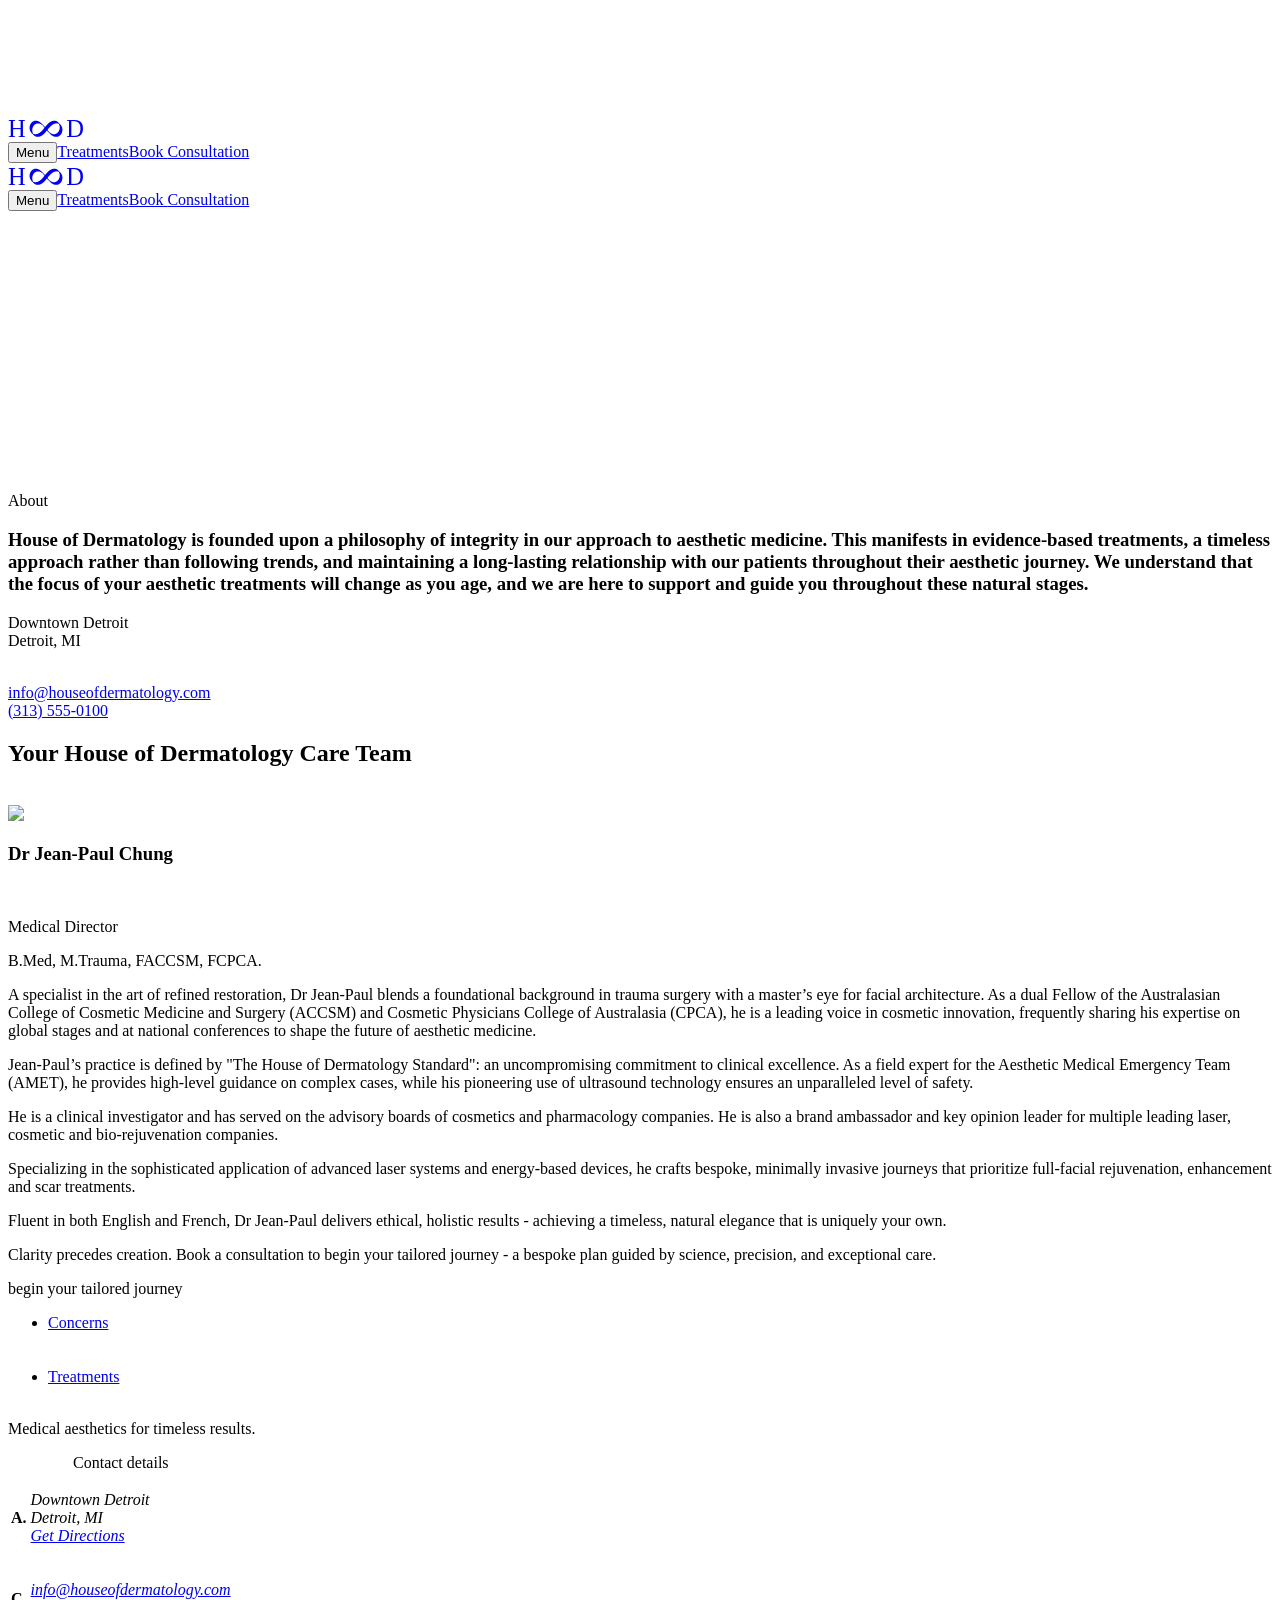
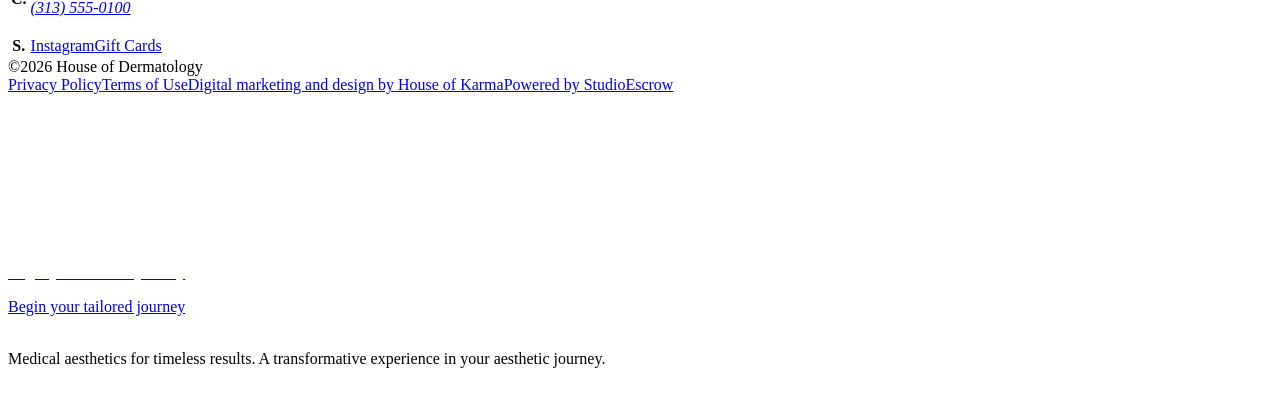
==== commit fa6ce540: "Replace agency footer credits with House of Karma and StudioEscrow" ====
--- a/site-content/about.html
+++ b/site-content/about.html
@@ -5,6 +5,6 @@
             * ░██▓█▓░ ██░  ██  ▓█░         ▓█▓▒▒▒▒▓█▒    ██       ▓█▒  ▒█▓░██░  ▒█░ ░░██░
             * ░██ ▒██░██░  ██  ▓█░ ░▓████░ ▓██▓▓▓▓██▒    ██       ▓█▒ ░██░ ▒█▓░ ▒█████▒░
             * ░▒▒  ░▒▓▒▒░  ▓▒  ░▒▒    ░▒▒░ ▒▓▒    ▒▓░    ▒▓  ▒▓▒░░▒▒░ ▒▓▓▓▓▓▓▓░ ░▒░ ░▒▒░
-            * Site by https://nightjar.co 🥰
+            * Digital marketing and design by House of Karma — https://www.hokdetroit.com | Powered by StudioEscrow — https://www.studioescrow.cloud
             **/
-          </script><div id="cursor" class="z-cursor pointer-events-none fixed top-0 left-0"></div><div class="root"><div aria-hidden="true" class="z-preloader fixed inset-0 overflow-clip"><div class="absolute inset-0 bg-pale-grey"><div class="grid-layout grid-gutter absolute inset-0 mt-[3.5em] items-center text-main-nav text-white"><svg width="76" height="23" viewBox="0 0 76 23" fill="none" xmlns="http://www.w3.org/2000/svg" aria-label="House of Dermatology logo" role="img" class="col-span-2 -mt-[0.2em] inline-block h-[2em] w-auto md:col-span-1 lg:col-span-2" style="opacity:0;transform:translateY(20px)"><text x="0" y="22.4" font-size="24.5" fill="currentColor" font-family="inherit">H</text><text x="76" y="22.4" font-size="24.5" text-anchor="end" fill="currentColor" font-family="inherit">D</text><path class="double-s" d="M51.63 13.80L51.54 14.24L51.43 14.66L51.30 15.06L51.14 15.45L50.97 15.82L50.79 16.16L50.59 16.48L50.39 16.78L50.17 17.05L49.96 17.31L49.74 17.54L49.51 17.75L49.29 17.94L49.06 18.12L48.84 18.29L48.60 18.44L48.37 18.58L48.12 18.71L47.87 18.82L47.61 18.93L47.34 19.02L47.06 19.09L46.77 19.14L46.47 19.18L46.17 19.20L45.86 19.20L45.54 19.18L45.23 19.14L44.91 19.08L44.59 19.00L44.28 18.91L43.97 18.80L43.66 18.67L43.35 18.53L43.05 18.38L42.76 18.21L42.47 18.03L42.18 17.84L41.91 17.65L41.63 17.44L41.36 17.23L41.11 16.99L40.89 16.73L40.68 16.47L40.46 16.20L40.25 15.94L40.04 15.67L39.82 15.40L39.61 15.13L39.40 14.87L39.19 14.60L38.98 14.33L38.77 14.06L38.56 13.79L38.35 13.52L38.13 13.25L37.92 12.99L37.70 12.72L37.47 12.46L37.25 12.20L37.02 11.94L36.79 11.68L36.55 11.42L36.31 11.17L36.06 10.93L35.81 10.68L35.55 10.44L35.29 10.21L35.05 9.95L34.81 9.69L34.57 9.42L34.33 9.16L34.08 8.90L33.82 8.64L33.56 8.39L33.28 8.14L33.00 7.89L32.71 7.65L32.40 7.42L32.09 7.19L31.76 6.97L31.42 6.76L31.06 6.56L30.69 6.38L30.30 6.21L29.89 6.06L29.46 5.93L29.02 5.83L28.56 5.76L28.08 5.73L27.59 5.73L27.09 5.78L26.58 5.87L26.07 6.01L25.56 6.20L25.07 6.44L24.59 6.74L24.12 7.08L23.69 7.48L23.29 7.91L22.92 8.39L22.59 8.91L22.31 9.46L22.06 10.04L21.87 10.64L21.72 11.26L21.62 11.89L21.58 12.53L21.58 13.17L21.63 13.80L21.73 14.42L21.87 15.03L22.06 15.62L22.30 16.18L22.57 16.71L22.88 17.20L23.22 17.65L23.58 18.06L23.97 18.43L24.37 18.75L24.78 19.03L25.05 19.43L25.34 19.82L25.67 20.18L26.02 20.51L26.40 20.81L26.80 21.07L27.22 21.30L27.66 21.49L28.10 21.64L28.56 21.75L29.02 21.83L29.48 21.86L29.94 21.87L30.39 21.83L30.84 21.77L31.27 21.68L31.70 21.57L32.11 21.43L32.51 21.27L32.89 21.10L33.27 20.90L33.63 20.70L33.98 20.48L34.31 20.25L34.64 20.02L34.95 19.77L35.26 19.52L35.55 19.27L35.84 19.01L36.11 18.74L36.38 18.48L36.65 18.21L36.90 17.94L37.15 17.66L37.39 17.39L37.63 17.11L37.87 16.84L38.10 16.57L38.32 16.29L38.55 16.02L38.77 15.74L38.99 15.47L39.20 15.20L39.42 14.93L39.63 14.67L39.84 14.40L40.06 14.14L40.27 13.88L40.48 13.62L40.69 13.37L40.91 13.12L41.12 12.87L41.33 12.63L41.55 12.39L41.77 12.15L41.99 11.92L42.21 11.69L42.43 11.47L42.66 11.25L42.88 11.04L43.11 10.84L43.34 10.64L43.58 10.45L43.81 10.27L44.05 10.09L44.29 9.92L44.53 9.76L44.77 9.60L45.01 9.46L45.26 9.32L45.50 9.19L45.75 9.07L46.00 8.95L46.26 8.85L46.52 8.75L46.79 8.66L47.06 8.57L47.34 8.50L47.63 8.44L47.94 8.40L48.26 8.37L48.59 8.36L48.93 8.38L49.29 8.42L49.67 8.50L50.05 8.62L50.44 8.77L50.83 8.97L51.04 9.36L51.22 9.77L51.38 10.19L51.50 10.63L51.60 11.08L51.67 11.53L51.72 11.98L51.74 12.44L51.73 12.90L51.69 13.35ZM54.27 13.18L54.13 12.57L53.94 11.98L53.70 11.42L53.43 10.89L53.12 10.40L52.78 9.95L52.42 9.54L52.03 9.17L51.63 8.85L51.22 8.57L50.95 8.17L50.66 7.78L50.33 7.42L49.98 7.09L49.60 6.79L49.20 6.53L48.78 6.30L48.34 6.11L47.90 5.96L47.44 5.85L46.98 5.77L46.52 5.74L46.06 5.73L45.61 5.77L45.16 5.83L44.73 5.92L44.30 6.03L43.89 6.17L43.49 6.33L43.11 6.50L42.73 6.70L42.37 6.90L42.02 7.12L41.69 7.35L41.36 7.58L41.05 7.83L40.74 8.08L40.45 8.33L40.16 8.59L39.89 8.86L39.62 9.12L39.35 9.39L39.10 9.66L38.85 9.94L38.61 10.21L38.37 10.49L38.13 10.76L37.90 11.03L37.68 11.31L37.45 11.58L37.23 11.86L37.01 12.13L36.80 12.40L36.58 12.67L36.37 12.93L36.16 13.20L35.94 13.46L35.73 13.72L35.52 13.98L35.31 14.23L35.09 14.48L34.88 14.73L34.67 14.97L34.45 15.21L34.23 15.45L34.01 15.68L33.79 15.91L33.57 16.13L33.34 16.35L33.12 16.56L32.89 16.76L32.66 16.96L32.42 17.15L32.19 17.33L31.95 17.51L31.71 17.68L31.47 17.84L31.23 18.00L30.99 18.14L30.74 18.28L30.50 18.41L30.25 18.53L30.00 18.65L29.74 18.75L29.48 18.85L29.21 18.94L28.94 19.03L28.66 19.10L28.37 19.16L28.06 19.20L27.74 19.23L27.41 19.24L27.07 19.22L26.71 19.18L26.33 19.10L25.95 18.98L25.56 18.83L25.17 18.63L24.96 18.24L24.78 17.83L24.62 17.41L24.50 16.97L24.40 16.52L24.33 16.07L24.28 15.62L24.26 15.16L24.27 14.70L24.31 14.25L24.37 13.80L24.46 13.36L24.57 12.94L24.70 12.54L24.86 12.15L25.03 11.78L25.21 11.44L25.41 11.12L25.61 10.82L25.83 10.55L26.04 10.29L26.26 10.06L26.49 9.85L26.71 9.66L26.94 9.48L27.16 9.31L27.40 9.16L27.63 9.02L27.88 8.89L28.13 8.78L28.39 8.67L28.66 8.58L28.94 8.51L29.23 8.46L29.53 8.42L29.83 8.40L30.14 8.40L30.46 8.42L30.77 8.46L31.09 8.52L31.41 8.60L31.72 8.69L32.03 8.80L32.34 8.93L32.65 9.07L32.95 9.22L33.24 9.39L33.53 9.57L33.82 9.76L34.09 9.95L34.37 10.16L34.64 10.37L34.89 10.61L35.11 10.87L35.32 11.13L35.54 11.40L35.75 11.66L35.96 11.93L36.18 12.20L36.39 12.47L36.60 12.73L36.81 13.00L37.02 13.27L37.23 13.54L37.44 13.81L37.65 14.08L37.87 14.35L38.08 14.61L38.30 14.88L38.53 15.14L38.75 15.40L38.98 15.66L39.21 15.92L39.45 16.18L39.69 16.43L39.94 16.67L40.19 16.92L40.45 17.16L40.71 17.39L40.95 17.65L41.19 17.91L41.43 18.18L41.67 18.44L41.92 18.70L42.18 18.96L42.44 19.21L42.72 19.46L43.00 19.71L43.29 19.95L43.60 20.18L43.91 20.41L44.24 20.63L44.58 20.84L44.94 21.04L45.31 21.22L45.70 21.39L46.11 21.54L46.54 21.67L46.98 21.77L47.44 21.84L47.92 21.87L48.41 21.87L48.91 21.82L49.42 21.73L49.93 21.59L50.44 21.40L50.93 21.16L51.41 20.86L51.88 20.52L52.31 20.12L52.71 19.69L53.08 19.21L53.41 18.69L53.69 18.14L53.94 17.56L54.13 16.96L54.28 16.34L54.38 15.71L54.42 15.07L54.42 14.43L54.37 13.80Z" fill="currentColor"></path></svg><h1 class="col-span-3 text-h4 normal-case max-md:sr-only" style="opacity:0;transform:translateY(20px)">Medical aesthetics for timeless results.</h1></div></div></div><main class="bg-theme-bg"><div id="curtain" class="pointer-events-none fixed inset-0 z-50 translate-y-full overflow-hidden bg-white-bg opacity-0"></div><article id="page-content" class="relative"><header class="z-main-header inset-x-0 h-(--header-height) sticky top-0 -mt-(--header-height) bg-theme-bg"><div class="grid-layout grid-gutter items-center text-main-nav"><div class="col-span-2 col-start-1"><a href="/" class="inline-block leading-[inherit] whitespace-nowrap -mt-[0.2em] [&amp;_.double-s]:origin-[0%_60%] [&amp;_.double-s]:transition-transform [&amp;_.double-s]:duration-[1s] [&amp;_.double-s]:ease-custom-out [&amp;:hover_.double-s]:rotate-x-180"><svg width="76" height="23" viewBox="0 0 76 23" fill="none" xmlns="http://www.w3.org/2000/svg" aria-label="House of Dermatology logo" role="img" class="block h-[2em] w-auto"><text x="0" y="22.4" font-size="24.5" fill="currentColor" font-family="inherit">H</text><text x="76" y="22.4" font-size="24.5" text-anchor="end" fill="currentColor" font-family="inherit">D</text><path class="double-s" d="M51.63 13.80L51.54 14.24L51.43 14.66L51.30 15.06L51.14 15.45L50.97 15.82L50.79 16.16L50.59 16.48L50.39 16.78L50.17 17.05L49.96 17.31L49.74 17.54L49.51 17.75L49.29 17.94L49.06 18.12L48.84 18.29L48.60 18.44L48.37 18.58L48.12 18.71L47.87 18.82L47.61 18.93L47.34 19.02L47.06 19.09L46.77 19.14L46.47 19.18L46.17 19.20L45.86 19.20L45.54 19.18L45.23 19.14L44.91 19.08L44.59 19.00L44.28 18.91L43.97 18.80L43.66 18.67L43.35 18.53L43.05 18.38L42.76 18.21L42.47 18.03L42.18 17.84L41.91 17.65L41.63 17.44L41.36 17.23L41.11 16.99L40.89 16.73L40.68 16.47L40.46 16.20L40.25 15.94L40.04 15.67L39.82 15.40L39.61 15.13L39.40 14.87L39.19 14.60L38.98 14.33L38.77 14.06L38.56 13.79L38.35 13.52L38.13 13.25L37.92 12.99L37.70 12.72L37.47 12.46L37.25 12.20L37.02 11.94L36.79 11.68L36.55 11.42L36.31 11.17L36.06 10.93L35.81 10.68L35.55 10.44L35.29 10.21L35.05 9.95L34.81 9.69L34.57 9.42L34.33 9.16L34.08 8.90L33.82 8.64L33.56 8.39L33.28 8.14L33.00 7.89L32.71 7.65L32.40 7.42L32.09 7.19L31.76 6.97L31.42 6.76L31.06 6.56L30.69 6.38L30.30 6.21L29.89 6.06L29.46 5.93L29.02 5.83L28.56 5.76L28.08 5.73L27.59 5.73L27.09 5.78L26.58 5.87L26.07 6.01L25.56 6.20L25.07 6.44L24.59 6.74L24.12 7.08L23.69 7.48L23.29 7.91L22.92 8.39L22.59 8.91L22.31 9.46L22.06 10.04L21.87 10.64L21.72 11.26L21.62 11.89L21.58 12.53L21.58 13.17L21.63 13.80L21.73 14.42L21.87 15.03L22.06 15.62L22.30 16.18L22.57 16.71L22.88 17.20L23.22 17.65L23.58 18.06L23.97 18.43L24.37 18.75L24.78 19.03L25.05 19.43L25.34 19.82L25.67 20.18L26.02 20.51L26.40 20.81L26.80 21.07L27.22 21.30L27.66 21.49L28.10 21.64L28.56 21.75L29.02 21.83L29.48 21.86L29.94 21.87L30.39 21.83L30.84 21.77L31.27 21.68L31.70 21.57L32.11 21.43L32.51 21.27L32.89 21.10L33.27 20.90L33.63 20.70L33.98 20.48L34.31 20.25L34.64 20.02L34.95 19.77L35.26 19.52L35.55 19.27L35.84 19.01L36.11 18.74L36.38 18.48L36.65 18.21L36.90 17.94L37.15 17.66L37.39 17.39L37.63 17.11L37.87 16.84L38.10 16.57L38.32 16.29L38.55 16.02L38.77 15.74L38.99 15.47L39.20 15.20L39.42 14.93L39.63 14.67L39.84 14.40L40.06 14.14L40.27 13.88L40.48 13.62L40.69 13.37L40.91 13.12L41.12 12.87L41.33 12.63L41.55 12.39L41.77 12.15L41.99 11.92L42.21 11.69L42.43 11.47L42.66 11.25L42.88 11.04L43.11 10.84L43.34 10.64L43.58 10.45L43.81 10.27L44.05 10.09L44.29 9.92L44.53 9.76L44.77 9.60L45.01 9.46L45.26 9.32L45.50 9.19L45.75 9.07L46.00 8.95L46.26 8.85L46.52 8.75L46.79 8.66L47.06 8.57L47.34 8.50L47.63 8.44L47.94 8.40L48.26 8.37L48.59 8.36L48.93 8.38L49.29 8.42L49.67 8.50L50.05 8.62L50.44 8.77L50.83 8.97L51.04 9.36L51.22 9.77L51.38 10.19L51.50 10.63L51.60 11.08L51.67 11.53L51.72 11.98L51.74 12.44L51.73 12.90L51.69 13.35ZM54.27 13.18L54.13 12.57L53.94 11.98L53.70 11.42L53.43 10.89L53.12 10.40L52.78 9.95L52.42 9.54L52.03 9.17L51.63 8.85L51.22 8.57L50.95 8.17L50.66 7.78L50.33 7.42L49.98 7.09L49.60 6.79L49.20 6.53L48.78 6.30L48.34 6.11L47.90 5.96L47.44 5.85L46.98 5.77L46.52 5.74L46.06 5.73L45.61 5.77L45.16 5.83L44.73 5.92L44.30 6.03L43.89 6.17L43.49 6.33L43.11 6.50L42.73 6.70L42.37 6.90L42.02 7.12L41.69 7.35L41.36 7.58L41.05 7.83L40.74 8.08L40.45 8.33L40.16 8.59L39.89 8.86L39.62 9.12L39.35 9.39L39.10 9.66L38.85 9.94L38.61 10.21L38.37 10.49L38.13 10.76L37.90 11.03L37.68 11.31L37.45 11.58L37.23 11.86L37.01 12.13L36.80 12.40L36.58 12.67L36.37 12.93L36.16 13.20L35.94 13.46L35.73 13.72L35.52 13.98L35.31 14.23L35.09 14.48L34.88 14.73L34.67 14.97L34.45 15.21L34.23 15.45L34.01 15.68L33.79 15.91L33.57 16.13L33.34 16.35L33.12 16.56L32.89 16.76L32.66 16.96L32.42 17.15L32.19 17.33L31.95 17.51L31.71 17.68L31.47 17.84L31.23 18.00L30.99 18.14L30.74 18.28L30.50 18.41L30.25 18.53L30.00 18.65L29.74 18.75L29.48 18.85L29.21 18.94L28.94 19.03L28.66 19.10L28.37 19.16L28.06 19.20L27.74 19.23L27.41 19.24L27.07 19.22L26.71 19.18L26.33 19.10L25.95 18.98L25.56 18.83L25.17 18.63L24.96 18.24L24.78 17.83L24.62 17.41L24.50 16.97L24.40 16.52L24.33 16.07L24.28 15.62L24.26 15.16L24.27 14.70L24.31 14.25L24.37 13.80L24.46 13.36L24.57 12.94L24.70 12.54L24.86 12.15L25.03 11.78L25.21 11.44L25.41 11.12L25.61 10.82L25.83 10.55L26.04 10.29L26.26 10.06L26.49 9.85L26.71 9.66L26.94 9.48L27.16 9.31L27.40 9.16L27.63 9.02L27.88 8.89L28.13 8.78L28.39 8.67L28.66 8.58L28.94 8.51L29.23 8.46L29.53 8.42L29.83 8.40L30.14 8.40L30.46 8.42L30.77 8.46L31.09 8.52L31.41 8.60L31.72 8.69L32.03 8.80L32.34 8.93L32.65 9.07L32.95 9.22L33.24 9.39L33.53 9.57L33.82 9.76L34.09 9.95L34.37 10.16L34.64 10.37L34.89 10.61L35.11 10.87L35.32 11.13L35.54 11.40L35.75 11.66L35.96 11.93L36.18 12.20L36.39 12.47L36.60 12.73L36.81 13.00L37.02 13.27L37.23 13.54L37.44 13.81L37.65 14.08L37.87 14.35L38.08 14.61L38.30 14.88L38.53 15.14L38.75 15.40L38.98 15.66L39.21 15.92L39.45 16.18L39.69 16.43L39.94 16.67L40.19 16.92L40.45 17.16L40.71 17.39L40.95 17.65L41.19 17.91L41.43 18.18L41.67 18.44L41.92 18.70L42.18 18.96L42.44 19.21L42.72 19.46L43.00 19.71L43.29 19.95L43.60 20.18L43.91 20.41L44.24 20.63L44.58 20.84L44.94 21.04L45.31 21.22L45.70 21.39L46.11 21.54L46.54 21.67L46.98 21.77L47.44 21.84L47.92 21.87L48.41 21.87L48.91 21.82L49.42 21.73L49.93 21.59L50.44 21.40L50.93 21.16L51.41 20.86L51.88 20.52L52.31 20.12L52.71 19.69L53.08 19.21L53.41 18.69L53.69 18.14L53.94 17.56L54.13 16.96L54.28 16.34L54.38 15.71L54.42 15.07L54.42 14.43L54.37 13.80Z" fill="currentColor"></path></svg></a></div><nav class="col-span-4 col-start-3 flex items-center justify-end gap-x-5 text-[14px] lg:col-start-9 lg:gap-x-15"><button type="button" class="inline-block leading-[inherit] whitespace-nowrap dot-hover dot-outside py-[1.25em] text-left">Menu</button><a href="/treatments" class="inline-block leading-[inherit] whitespace-nowrap dot-hover dot-outside py-[1.25em] max-lg:hidden">Treatments</a><a href="/book" target="_blank" rel="noreferrer noopener" class="inline-block leading-[inherit] whitespace-nowrap dot-hover dot-outside py-[1.25em]">Book <span class="hidden lg:inline">Consultation</span></a></nav></div></header><section class="min-h-lvh z-first-hero relative mb-0" style="color:#ffffff" id="545ea884ce3a" data-slice-type="heroWithoutNav" data-slice-key="545ea884ce3a"><header class="z-main-header inset-x-0 h-(--header-height) sticky top-0"><div class="grid-layout grid-gutter items-center text-main-nav"><div class="col-span-2 col-start-1"><a href="/" class="inline-block leading-[inherit] whitespace-nowrap -mt-[0.2em] [&amp;_.double-s]:origin-[0%_60%] [&amp;_.double-s]:transition-transform [&amp;_.double-s]:duration-[1s] [&amp;_.double-s]:ease-custom-out [&amp;:hover_.double-s]:rotate-x-180"><svg width="76" height="23" viewBox="0 0 76 23" fill="none" xmlns="http://www.w3.org/2000/svg" aria-label="House of Dermatology logo" role="img" class="block h-[2em] w-auto"><text x="0" y="22.4" font-size="24.5" fill="currentColor" font-family="inherit">H</text><text x="76" y="22.4" font-size="24.5" text-anchor="end" fill="currentColor" font-family="inherit">D</text><path class="double-s" d="M51.63 13.80L51.54 14.24L51.43 14.66L51.30 15.06L51.14 15.45L50.97 15.82L50.79 16.16L50.59 16.48L50.39 16.78L50.17 17.05L49.96 17.31L49.74 17.54L49.51 17.75L49.29 17.94L49.06 18.12L48.84 18.29L48.60 18.44L48.37 18.58L48.12 18.71L47.87 18.82L47.61 18.93L47.34 19.02L47.06 19.09L46.77 19.14L46.47 19.18L46.17 19.20L45.86 19.20L45.54 19.18L45.23 19.14L44.91 19.08L44.59 19.00L44.28 18.91L43.97 18.80L43.66 18.67L43.35 18.53L43.05 18.38L42.76 18.21L42.47 18.03L42.18 17.84L41.91 17.65L41.63 17.44L41.36 17.23L41.11 16.99L40.89 16.73L40.68 16.47L40.46 16.20L40.25 15.94L40.04 15.67L39.82 15.40L39.61 15.13L39.40 14.87L39.19 14.60L38.98 14.33L38.77 14.06L38.56 13.79L38.35 13.52L38.13 13.25L37.92 12.99L37.70 12.72L37.47 12.46L37.25 12.20L37.02 11.94L36.79 11.68L36.55 11.42L36.31 11.17L36.06 10.93L35.81 10.68L35.55 10.44L35.29 10.21L35.05 9.95L34.81 9.69L34.57 9.42L34.33 9.16L34.08 8.90L33.82 8.64L33.56 8.39L33.28 8.14L33.00 7.89L32.71 7.65L32.40 7.42L32.09 7.19L31.76 6.97L31.42 6.76L31.06 6.56L30.69 6.38L30.30 6.21L29.89 6.06L29.46 5.93L29.02 5.83L28.56 5.76L28.08 5.73L27.59 5.73L27.09 5.78L26.58 5.87L26.07 6.01L25.56 6.20L25.07 6.44L24.59 6.74L24.12 7.08L23.69 7.48L23.29 7.91L22.92 8.39L22.59 8.91L22.31 9.46L22.06 10.04L21.87 10.64L21.72 11.26L21.62 11.89L21.58 12.53L21.58 13.17L21.63 13.80L21.73 14.42L21.87 15.03L22.06 15.62L22.30 16.18L22.57 16.71L22.88 17.20L23.22 17.65L23.58 18.06L23.97 18.43L24.37 18.75L24.78 19.03L25.05 19.43L25.34 19.82L25.67 20.18L26.02 20.51L26.40 20.81L26.80 21.07L27.22 21.30L27.66 21.49L28.10 21.64L28.56 21.75L29.02 21.83L29.48 21.86L29.94 21.87L30.39 21.83L30.84 21.77L31.27 21.68L31.70 21.57L32.11 21.43L32.51 21.27L32.89 21.10L33.27 20.90L33.63 20.70L33.98 20.48L34.31 20.25L34.64 20.02L34.95 19.77L35.26 19.52L35.55 19.27L35.84 19.01L36.11 18.74L36.38 18.48L36.65 18.21L36.90 17.94L37.15 17.66L37.39 17.39L37.63 17.11L37.87 16.84L38.10 16.57L38.32 16.29L38.55 16.02L38.77 15.74L38.99 15.47L39.20 15.20L39.42 14.93L39.63 14.67L39.84 14.40L40.06 14.14L40.27 13.88L40.48 13.62L40.69 13.37L40.91 13.12L41.12 12.87L41.33 12.63L41.55 12.39L41.77 12.15L41.99 11.92L42.21 11.69L42.43 11.47L42.66 11.25L42.88 11.04L43.11 10.84L43.34 10.64L43.58 10.45L43.81 10.27L44.05 10.09L44.29 9.92L44.53 9.76L44.77 9.60L45.01 9.46L45.26 9.32L45.50 9.19L45.75 9.07L46.00 8.95L46.26 8.85L46.52 8.75L46.79 8.66L47.06 8.57L47.34 8.50L47.63 8.44L47.94 8.40L48.26 8.37L48.59 8.36L48.93 8.38L49.29 8.42L49.67 8.50L50.05 8.62L50.44 8.77L50.83 8.97L51.04 9.36L51.22 9.77L51.38 10.19L51.50 10.63L51.60 11.08L51.67 11.53L51.72 11.98L51.74 12.44L51.73 12.90L51.69 13.35ZM54.27 13.18L54.13 12.57L53.94 11.98L53.70 11.42L53.43 10.89L53.12 10.40L52.78 9.95L52.42 9.54L52.03 9.17L51.63 8.85L51.22 8.57L50.95 8.17L50.66 7.78L50.33 7.42L49.98 7.09L49.60 6.79L49.20 6.53L48.78 6.30L48.34 6.11L47.90 5.96L47.44 5.85L46.98 5.77L46.52 5.74L46.06 5.73L45.61 5.77L45.16 5.83L44.73 5.92L44.30 6.03L43.89 6.17L43.49 6.33L43.11 6.50L42.73 6.70L42.37 6.90L42.02 7.12L41.69 7.35L41.36 7.58L41.05 7.83L40.74 8.08L40.45 8.33L40.16 8.59L39.89 8.86L39.62 9.12L39.35 9.39L39.10 9.66L38.85 9.94L38.61 10.21L38.37 10.49L38.13 10.76L37.90 11.03L37.68 11.31L37.45 11.58L37.23 11.86L37.01 12.13L36.80 12.40L36.58 12.67L36.37 12.93L36.16 13.20L35.94 13.46L35.73 13.72L35.52 13.98L35.31 14.23L35.09 14.48L34.88 14.73L34.67 14.97L34.45 15.21L34.23 15.45L34.01 15.68L33.79 15.91L33.57 16.13L33.34 16.35L33.12 16.56L32.89 16.76L32.66 16.96L32.42 17.15L32.19 17.33L31.95 17.51L31.71 17.68L31.47 17.84L31.23 18.00L30.99 18.14L30.74 18.28L30.50 18.41L30.25 18.53L30.00 18.65L29.74 18.75L29.48 18.85L29.21 18.94L28.94 19.03L28.66 19.10L28.37 19.16L28.06 19.20L27.74 19.23L27.41 19.24L27.07 19.22L26.71 19.18L26.33 19.10L25.95 18.98L25.56 18.83L25.17 18.63L24.96 18.24L24.78 17.83L24.62 17.41L24.50 16.97L24.40 16.52L24.33 16.07L24.28 15.62L24.26 15.16L24.27 14.70L24.31 14.25L24.37 13.80L24.46 13.36L24.57 12.94L24.70 12.54L24.86 12.15L25.03 11.78L25.21 11.44L25.41 11.12L25.61 10.82L25.83 10.55L26.04 10.29L26.26 10.06L26.49 9.85L26.71 9.66L26.94 9.48L27.16 9.31L27.40 9.16L27.63 9.02L27.88 8.89L28.13 8.78L28.39 8.67L28.66 8.58L28.94 8.51L29.23 8.46L29.53 8.42L29.83 8.40L30.14 8.40L30.46 8.42L30.77 8.46L31.09 8.52L31.41 8.60L31.72 8.69L32.03 8.80L32.34 8.93L32.65 9.07L32.95 9.22L33.24 9.39L33.53 9.57L33.82 9.76L34.09 9.95L34.37 10.16L34.64 10.37L34.89 10.61L35.11 10.87L35.32 11.13L35.54 11.40L35.75 11.66L35.96 11.93L36.18 12.20L36.39 12.47L36.60 12.73L36.81 13.00L37.02 13.27L37.23 13.54L37.44 13.81L37.65 14.08L37.87 14.35L38.08 14.61L38.30 14.88L38.53 15.14L38.75 15.40L38.98 15.66L39.21 15.92L39.45 16.18L39.69 16.43L39.94 16.67L40.19 16.92L40.45 17.16L40.71 17.39L40.95 17.65L41.19 17.91L41.43 18.18L41.67 18.44L41.92 18.70L42.18 18.96L42.44 19.21L42.72 19.46L43.00 19.71L43.29 19.95L43.60 20.18L43.91 20.41L44.24 20.63L44.58 20.84L44.94 21.04L45.31 21.22L45.70 21.39L46.11 21.54L46.54 21.67L46.98 21.77L47.44 21.84L47.92 21.87L48.41 21.87L48.91 21.82L49.42 21.73L49.93 21.59L50.44 21.40L50.93 21.16L51.41 20.86L51.88 20.52L52.31 20.12L52.71 19.69L53.08 19.21L53.41 18.69L53.69 18.14L53.94 17.56L54.13 16.96L54.28 16.34L54.38 15.71L54.42 15.07L54.42 14.43L54.37 13.80Z" fill="currentColor"></path></svg></a></div><nav class="col-span-4 col-start-3 flex items-center justify-end gap-x-5 text-[14px] lg:col-start-9 lg:gap-x-15"><button type="button" class="inline-block leading-[inherit] whitespace-nowrap dot-hover dot-outside py-[1.25em] text-left">Menu</button><a href="/treatments" class="inline-block leading-[inherit] whitespace-nowrap dot-hover dot-outside py-[1.25em] max-lg:hidden">Treatments</a><a href="/book" target="_blank" rel="noreferrer noopener" class="inline-block leading-[inherit] whitespace-nowrap dot-hover dot-outside py-[1.25em]">Book <span class="hidden lg:inline">Consultation</span></a></nav></div></header><div class="absolute inset-0 overflow-clip"><div class="h-full lg:h-[110%] w-full"><div class="h-full [--media-object-fit:cover] relative w-full block aspect-(--mobileAspect) overflow-hidden md:aspect-(--aspect)" style="--aspect:1.2418800152846772;--mobileAspect:1.2418800152846772"><picture><source srcSet="https://cdn.sanity.io/images/jk7ok3ks/production/07c61e2605a87dd7f8525b6059d29e362c0bf16f-8192x5464.jpg/SHOT07_00686.jpg?rect=1941,1567,3250,2617&amp;fp-x=0.4352965005813585&amp;fp-y=0.5261548623540442&amp;w=320&amp;h=258&amp;q=90&amp;fit=crop&amp;crop=focalpoint&amp;auto=format 320w,https://cdn.sanity.io/images/jk7ok3ks/production/07c61e2605a87dd7f8525b6059d29e362c0bf16f-8192x5464.jpg/SHOT07_00686.jpg?rect=1941,1567,3250,2617&amp;fp-x=0.4352965005813585&amp;fp-y=0.5261548623540442&amp;w=420&amp;h=338&amp;q=90&amp;fit=crop&amp;crop=focalpoint&amp;auto=format 420w,https://cdn.sanity.io/images/jk7ok3ks/production/07c61e2605a87dd7f8525b6059d29e362c0bf16f-8192x5464.jpg/SHOT07_00686.jpg?rect=1941,1567,3250,2617&amp;fp-x=0.4352965005813585&amp;fp-y=0.5261548623540442&amp;w=640&amp;h=515&amp;q=90&amp;fit=crop&amp;crop=focalpoint&amp;auto=format 640w,https://cdn.sanity.io/images/jk7ok3ks/production/07c61e2605a87dd7f8525b6059d29e362c0bf16f-8192x5464.jpg/SHOT07_00686.jpg?rect=1941,1567,3250,2617&amp;fp-x=0.4352965005813585&amp;fp-y=0.5261548623540442&amp;w=1024&amp;h=825&amp;q=90&amp;fit=crop&amp;crop=focalpoint&amp;auto=format 1024w,https://cdn.sanity.io/images/jk7ok3ks/production/07c61e2605a87dd7f8525b6059d29e362c0bf16f-8192x5464.jpg/SHOT07_00686.jpg?rect=1941,1567,3250,2617&amp;fp-x=0.4352965005813585&amp;fp-y=0.5261548623540442&amp;w=1200&amp;h=966&amp;q=90&amp;fit=crop&amp;crop=focalpoint&amp;auto=format 1200w,https://cdn.sanity.io/images/jk7ok3ks/production/07c61e2605a87dd7f8525b6059d29e362c0bf16f-8192x5464.jpg/SHOT07_00686.jpg?rect=1941,1567,3250,2617&amp;fp-x=0.4352965005813585&amp;fp-y=0.5261548623540442&amp;w=1920&amp;h=1546&amp;q=90&amp;fit=crop&amp;crop=focalpoint&amp;auto=format 1920w,https://cdn.sanity.io/images/jk7ok3ks/production/07c61e2605a87dd7f8525b6059d29e362c0bf16f-8192x5464.jpg/SHOT07_00686.jpg?rect=1941,1567,3250,2617&amp;fp-x=0.4352965005813585&amp;fp-y=0.5261548623540442&amp;w=2200&amp;h=1772&amp;q=90&amp;fit=crop&amp;crop=focalpoint&amp;auto=format 2200w,https://cdn.sanity.io/images/jk7ok3ks/production/07c61e2605a87dd7f8525b6059d29e362c0bf16f-8192x5464.jpg/SHOT07_00686.jpg?rect=1941,1567,3250,2617&amp;fp-x=0.4352965005813585&amp;fp-y=0.5261548623540442&amp;w=2560&amp;h=2061&amp;q=90&amp;fit=crop&amp;crop=focalpoint&amp;auto=format 2560w,https://cdn.sanity.io/images/jk7ok3ks/production/07c61e2605a87dd7f8525b6059d29e362c0bf16f-8192x5464.jpg/SHOT07_00686.jpg?rect=1941,1567,3250,2617&amp;fp-x=0.4352965005813585&amp;fp-y=0.5261548623540442&amp;w=3200&amp;h=2577&amp;q=90&amp;fit=crop&amp;crop=focalpoint&amp;auto=format 3200w" sizes="(max-aspect-ratio: 1.499267935578331) 149.9267935578331vw, 100vw"/><img sizes="(max-aspect-ratio: 1.499267935578331) 149.9267935578331vw, 100vw" src="https://cdn.sanity.io/images/jk7ok3ks/production/07c61e2605a87dd7f8525b6059d29e362c0bf16f-8192x5464.jpg/SHOT07_00686.jpg?rect=1941,1567,3250,2617&amp;fp-x=0.4352965005813585&amp;fp-y=0.5261548623540442&amp;w=320&amp;h=258&amp;q=90&amp;fit=crop&amp;crop=focalpoint&amp;auto=format" loading="eager" class="absolute inset-0 h-full w-full object-cover transition-opacity duration-500 ease-out" style="object-position:49.999999999999986% 50%"/></picture></div></div></div><div class="pointer-events-none absolute inset-0 bg-linear-0 from-[rgba(0,0,0,0.4)] to-transparent"></div><div class="grid-layout grid-gutter sticky top-0 z-2 h-lvh items-center -mt-(--header-height) max-lg:grid-rows-[2fr_1.8fr] max-lg:items-end"><h1 class="gap-[0.5ch] text-h1 md:flex md:justify-between col-span-full flex lg:col-span-8"><span class="max-md:block" aria-label="Evolving"><span data-title="true" aria-hidden="true">Evolving</span></span><span class="max-md:block" aria-label="with you."><span data-title="true" aria-hidden="true">with you.</span></span></h1><div class="max-lg:col-span-3 max-lg:col-start-1 max-lg:row-start-2 max-lg:self-center lg:col-start-5 lg:col-start-10 lg:-col-end-1"><div class="flex max-h-[calc(100lvh-var(--header-height))] flex-col lg:mt-[calc(var(--header-height)/2)]"><div class="relative block w-full overflow-hidden aspect-(--mobileAspect) md:aspect-(--aspect) [--media-object-fit:cover]" style="--aspect:4/5;--mobileAspect:4/5" imageSizes="(max-width: 1023px) 31vw, 23vw"><video poster="https://cdn.sanity.io/images/jk7ok3ks/production/0887465cb5247488f4e430cc54c8ab744d823c60-736x970.png?w=1280&amp;fm=webp&amp;q=80" preload="auto" muted="" loop="" playsInline="" class="absolute inset-0 w-full h-full object-cover"></video></div><p class="mt-2 text-small-caps-sans lg:max-w-[calc(var(--column-width-px)*3)]">A restorative space delivering transformative results through a long term partnership</p></div></div></div></section><section class="grid-layout grid-gutter mt-6 gap-y-7 mb-24 lg:mb-30" id="c22e597ebbc5" data-slice-type="twoColumnRichText" data-slice-key="c22e597ebbc5"><div class="col-span-full md:col-span-3 lg:col-span-6 [&amp;_a:not(.dot,.dot-hover)]:link-underline"><p class="text-small-caps-sans not-first:mt-6 not-last:mb-6" data-rt-block="true">About</p></div><div class="col-span-full md:col-span-3 lg:col-span-6 [&amp;_a:not(.dot,.dot-hover)]:link-underline"><h3 class="text-h2 not-first:mt-9 not-last:mb-9" data-rt-heading="true"><span class="inline-block w-15 md:w-30" aria-hidden="true"></span>House of Dermatology is founded upon a philosophy of integrity in our approach to aesthetic medicine. This manifests in evidence-based treatments, a timeless approach rather than following trends, and maintaining a long-lasting relationship with our patients throughout their aesthetic journey. We understand that the focus of your aesthetic treatments will change as you age, and we are here to support and guide you throughout these natural stages.</h3><p class="not-first:mt-3 not-last:mb-3" data-rt-block="true">Downtown Detroit<br/>Detroit, MI</p><p class="not-first:mt-3 not-last:mb-3" data-rt-block="true"><br/><a href="mailto:info@houseofdermatology.com" target="_blank" rel="noreferrer noopener" class="not-hover:underline">info@houseofdermatology.com</a><br/><a href="tel:3135550100" target="_blank" rel="noreferrer noopener" class="not-hover:underline">(313) 555-0100</a></p></div></section><section class="mb-24 lg:mb-30 overflow-clip" id="d7b2615a5b24" data-slice-type="feature" data-slice-key="d7b2615a5b24"><div class="grid-layout grid-gutter gap-0"><div class="col-span-4 self-end max-lg:row-start-3 max-lg:mt-7.5 lg:-mb-2 lg:col-start-10 lg:row-start-1"><h2 class="text-h1 text-balance" aria-label="Your House of Dermatology Care Team"><span data-title="true" aria-hidden="true">Your House of Dermatology Care Team</span></h2><div class="spacer max-lg:hidden" aria-hidden="true"></div></div><div class="col-span-full lg:col-span-6 lg:col-start-1"><div class="overflow-hidden"><div class="h-full lg:h-[110%] w-full"><div class="w-full relative w-full block aspect-(--mobileAspect) overflow-hidden md:aspect-(--aspect)" style="--aspect:0.5676113360323887;--mobileAspect:0.6996124031007752"><picture><source media="(max-width: 1023px)" srcSet="https://cdn.sanity.io/images/jk7ok3ks/production/ae5b913ffc4321f0d2da40e5e3a1f028879adea4-1520x2688.png/hf_20260924_180002_2a73ec96-9c14-4cb3-aba4-0b5145b77fc3.png?rect=0,0,1520,2517&amp;fp-x=0.5&amp;fp-y=0.46824491454574796&amp;w=320&amp;h=457&amp;q=90&amp;fit=crop&amp;crop=focalpoint&amp;auto=format 320w,https://cdn.sanity.io/images/jk7ok3ks/production/ae5b913ffc4321f0d2da40e5e3a1f028879adea4-1520x2688.png/hf_20260924_180002_2a73ec96-9c14-4cb3-aba4-0b5145b77fc3.png?rect=0,0,1520,2517&amp;fp-x=0.5&amp;fp-y=0.46824491454574796&amp;w=420&amp;h=600&amp;q=90&amp;fit=crop&amp;crop=focalpoint&amp;auto=format 420w,https://cdn.sanity.io/images/jk7ok3ks/production/ae5b913ffc4321f0d2da40e5e3a1f028879adea4-1520x2688.png/hf_20260924_180002_2a73ec96-9c14-4cb3-aba4-0b5145b77fc3.png?rect=0,0,1520,2517&amp;fp-x=0.5&amp;fp-y=0.46824491454574796&amp;w=640&amp;h=915&amp;q=90&amp;fit=crop&amp;crop=focalpoint&amp;auto=format 640w,https://cdn.sanity.io/images/jk7ok3ks/production/ae5b913ffc4321f0d2da40e5e3a1f028879adea4-1520x2688.png/hf_20260924_180002_2a73ec96-9c14-4cb3-aba4-0b5145b77fc3.png?rect=0,0,1520,2517&amp;fp-x=0.5&amp;fp-y=0.46824491454574796&amp;w=1024&amp;h=1464&amp;q=90&amp;fit=crop&amp;crop=focalpoint&amp;auto=format 1024w" sizes="(min-width: 1024px) 58vw, 100vw"/><source media="(min-width: 1024px)" srcSet="https://cdn.sanity.io/images/jk7ok3ks/production/ae5b913ffc4321f0d2da40e5e3a1f028879adea4-1520x2688.png/hf_20260924_180002_2a73ec96-9c14-4cb3-aba4-0b5145b77fc3.png?rect=0,0,1520,2517&amp;fp-x=0.5&amp;fp-y=0.46824491454574796&amp;w=320&amp;h=564&amp;q=90&amp;fit=crop&amp;crop=focalpoint&amp;auto=format 320w,https://cdn.sanity.io/images/jk7ok3ks/production/ae5b913ffc4321f0d2da40e5e3a1f028879adea4-1520x2688.png/hf_20260924_180002_2a73ec96-9c14-4cb3-aba4-0b5145b77fc3.png?rect=0,0,1520,2517&amp;fp-x=0.5&amp;fp-y=0.46824491454574796&amp;w=420&amp;h=740&amp;q=90&amp;fit=crop&amp;crop=focalpoint&amp;auto=format 420w,https://cdn.sanity.io/images/jk7ok3ks/production/ae5b913ffc4321f0d2da40e5e3a1f028879adea4-1520x2688.png/hf_20260924_180002_2a73ec96-9c14-4cb3-aba4-0b5145b77fc3.png?rect=0,0,1520,2517&amp;fp-x=0.5&amp;fp-y=0.46824491454574796&amp;w=640&amp;h=1128&amp;q=90&amp;fit=crop&amp;crop=focalpoint&amp;auto=format 640w,https://cdn.sanity.io/images/jk7ok3ks/production/ae5b913ffc4321f0d2da40e5e3a1f028879adea4-1520x2688.png/hf_20260924_180002_2a73ec96-9c14-4cb3-aba4-0b5145b77fc3.png?rect=0,0,1520,2517&amp;fp-x=0.5&amp;fp-y=0.46824491454574796&amp;w=1024&amp;h=1804&amp;q=90&amp;fit=crop&amp;crop=focalpoint&amp;auto=format 1024w,https://cdn.sanity.io/images/jk7ok3ks/production/ae5b913ffc4321f0d2da40e5e3a1f028879adea4-1520x2688.png/hf_20260924_180002_2a73ec96-9c14-4cb3-aba4-0b5145b77fc3.png?rect=0,0,1520,2517&amp;fp-x=0.5&amp;fp-y=0.46824491454574796&amp;w=1200&amp;h=2114&amp;q=90&amp;fit=crop&amp;crop=focalpoint&amp;auto=format 1200w" sizes="(min-width: 1024px) 58vw, 100vw"/><img sizes="(min-width: 1024px) 58vw, 100vw" src="https://cdn.sanity.io/images/jk7ok3ks/production/ae5b913ffc4321f0d2da40e5e3a1f028879adea4-1520x2688.png/hf_20260924_180002_2a73ec96-9c14-4cb3-aba4-0b5145b77fc3.png?rect=0,0,1520,2517&amp;fp-x=0.5&amp;fp-y=0.46824491454574796&amp;w=320&amp;h=564&amp;q=90&amp;fit=crop&amp;crop=focalpoint&amp;auto=format" loading="lazy" class="opacity-0 absolute inset-0 h-full w-full object-cover transition-opacity duration-500 ease-out" style="object-position:50% 50%"/></picture></div></div></div><div class="spacer max-lg:hidden" aria-hidden="true"></div></div><div class="col-span-3 lg:sticky lg:top-[30svh] lg:col-span-2 lg:self-start lg:col-start-7"><div class="w-full relative w-full block aspect-(--mobileAspect) overflow-hidden md:aspect-(--aspect)" style="--aspect:0.8027522935779816;--mobileAspect:0.8027522935779816"><picture><source srcSet="https://cdn.sanity.io/images/jk7ok3ks/production/b22511fac3d14b2499e3dc2221e1e92bd9dc5469-2757x3446.jpg/SHOT07_00672_Edit.jpg?rect=0,4,2757,3438&amp;w=320&amp;h=399&amp;q=90&amp;fit=min&amp;auto=format 320w,https://cdn.sanity.io/images/jk7ok3ks/production/b22511fac3d14b2499e3dc2221e1e92bd9dc5469-2757x3446.jpg/SHOT07_00672_Edit.jpg?rect=0,7,2757,3433&amp;w=420&amp;h=523&amp;q=90&amp;fit=min&amp;auto=format 420w,https://cdn.sanity.io/images/jk7ok3ks/production/b22511fac3d14b2499e3dc2221e1e92bd9dc5469-2757x3446.jpg/SHOT07_00672_Edit.jpg?rect=0,7,2757,3433&amp;w=640&amp;h=797&amp;q=90&amp;fit=min&amp;auto=format 640w,https://cdn.sanity.io/images/jk7ok3ks/production/b22511fac3d14b2499e3dc2221e1e92bd9dc5469-2757x3446.jpg/SHOT07_00672_Edit.jpg?rect=0,6,2757,3435&amp;w=1024&amp;h=1276&amp;q=90&amp;fit=min&amp;auto=format 1024w,https://cdn.sanity.io/images/jk7ok3ks/production/b22511fac3d14b2499e3dc2221e1e92bd9dc5469-2757x3446.jpg/SHOT07_00672_Edit.jpg?rect=0,6,2757,3435&amp;w=1200&amp;h=1495&amp;q=90&amp;fit=min&amp;auto=format 1200w,https://cdn.sanity.io/images/jk7ok3ks/production/b22511fac3d14b2499e3dc2221e1e92bd9dc5469-2757x3446.jpg/SHOT07_00672_Edit.jpg?rect=0,6,2757,3435&amp;w=1920&amp;h=2392&amp;q=90&amp;fit=min&amp;auto=format 1920w,https://cdn.sanity.io/images/jk7ok3ks/production/b22511fac3d14b2499e3dc2221e1e92bd9dc5469-2757x3446.jpg/SHOT07_00672_Edit.jpg?rect=0,6,2757,3435&amp;w=2200&amp;h=2741&amp;q=90&amp;fit=min&amp;auto=format 2200w,https://cdn.sanity.io/images/jk7ok3ks/production/b22511fac3d14b2499e3dc2221e1e92bd9dc5469-2757x3446.jpg/SHOT07_00672_Edit.jpg?rect=0,6,2757,3434&amp;w=2560&amp;h=3189&amp;q=90&amp;fit=min&amp;auto=format 2560w" sizes="(min-width: 1024px) 25vw, 50vw"/><img sizes="(min-width: 1024px) 25vw, 50vw" src="https://cdn.sanity.io/images/jk7ok3ks/production/b22511fac3d14b2499e3dc2221e1e92bd9dc5469-2757x3446.jpg/SHOT07_00672_Edit.jpg?rect=0,4,2757,3438&amp;w=320&amp;h=399&amp;q=90&amp;fit=min&amp;auto=format" loading="lazy" class="opacity-0 absolute inset-0 h-full w-full object-cover transition-opacity duration-500 ease-out" style="object-position:50% 50%"/></picture></div></div></div></section><section class="grid-gutter mb-24 lg:mb-30" id="481afeedafb9" data-slice-type="team" data-slice-key="481afeedafb9"><article class="grid-layout md:col-span-3 lg:col-span-4 border-t border-current/20 pt-5 not-last:pb-16 lg:not-last:pb-25"><h3 class="text-h2 col-span-full lg:col-span-2 max-lg:row-start-2 max-lg:mt-6">Dr Jean-Paul Chung </h3><div class="w-full col-span-full lg:col-start-4 lg:col-span-2"><div class="relative w-full block aspect-(--mobileAspect) overflow-hidden md:aspect-(--aspect)" style="--aspect:0.75;--mobileAspect:0.75"><picture><source srcSet="https://cdn.sanity.io/images/jk7ok3ks/production/229c07dcf9791b02b907ccd3aac3be05d675dfcc-5464x8192.png/SHOT06_PORTRAITS_00580.png?rect=0,563,5464,7242&amp;fp-x=0.5&amp;fp-y=0.5107933678468258&amp;w=320&amp;h=427&amp;q=90&amp;fit=crop&amp;crop=focalpoint&amp;auto=format 320w,https://cdn.sanity.io/images/jk7ok3ks/production/229c07dcf9791b02b907ccd3aac3be05d675dfcc-5464x8192.png/SHOT06_PORTRAITS_00580.png?rect=0,563,5464,7242&amp;fp-x=0.5&amp;fp-y=0.5107933678468258&amp;w=420&amp;h=560&amp;q=90&amp;fit=crop&amp;crop=focalpoint&amp;auto=format 420w,https://cdn.sanity.io/images/jk7ok3ks/production/229c07dcf9791b02b907ccd3aac3be05d675dfcc-5464x8192.png/SHOT06_PORTRAITS_00580.png?rect=0,563,5464,7242&amp;fp-x=0.5&amp;fp-y=0.5107933678468258&amp;w=640&amp;h=853&amp;q=90&amp;fit=crop&amp;crop=focalpoint&amp;auto=format 640w,https://cdn.sanity.io/images/jk7ok3ks/production/229c07dcf9791b02b907ccd3aac3be05d675dfcc-5464x8192.png/SHOT06_PORTRAITS_00580.png?rect=0,563,5464,7242&amp;fp-x=0.5&amp;fp-y=0.5107933678468258&amp;w=1024&amp;h=1365&amp;q=90&amp;fit=crop&amp;crop=focalpoint&amp;auto=format 1024w,https://cdn.sanity.io/images/jk7ok3ks/production/229c07dcf9791b02b907ccd3aac3be05d675dfcc-5464x8192.png/SHOT06_PORTRAITS_00580.png?rect=0,563,5464,7242&amp;fp-x=0.5&amp;fp-y=0.5107933678468258&amp;w=1200&amp;h=1600&amp;q=90&amp;fit=crop&amp;crop=focalpoint&amp;auto=format 1200w,https://cdn.sanity.io/images/jk7ok3ks/production/229c07dcf9791b02b907ccd3aac3be05d675dfcc-5464x8192.png/SHOT06_PORTRAITS_00580.png?rect=0,563,5464,7242&amp;fp-x=0.5&amp;fp-y=0.5107933678468258&amp;w=1920&amp;h=2560&amp;q=90&amp;fit=crop&amp;crop=focalpoint&amp;auto=format 1920w,https://cdn.sanity.io/images/jk7ok3ks/production/229c07dcf9791b02b907ccd3aac3be05d675dfcc-5464x8192.png/SHOT06_PORTRAITS_00580.png?rect=0,563,5464,7242&amp;fp-x=0.5&amp;fp-y=0.5107933678468258&amp;w=2200&amp;h=2933&amp;q=90&amp;fit=crop&amp;crop=focalpoint&amp;auto=format 2200w,https://cdn.sanity.io/images/jk7ok3ks/production/229c07dcf9791b02b907ccd3aac3be05d675dfcc-5464x8192.png/SHOT06_PORTRAITS_00580.png?rect=0,563,5464,7242&amp;fp-x=0.5&amp;fp-y=0.5107933678468258&amp;w=2560&amp;h=3413&amp;q=90&amp;fit=crop&amp;crop=focalpoint&amp;auto=format 2560w,https://cdn.sanity.io/images/jk7ok3ks/production/229c07dcf9791b02b907ccd3aac3be05d675dfcc-5464x8192.png/SHOT06_PORTRAITS_00580.png?rect=0,563,5464,7242&amp;fp-x=0.5&amp;fp-y=0.5107933678468258&amp;w=3200&amp;h=4267&amp;q=90&amp;fit=crop&amp;crop=focalpoint&amp;auto=format 3200w" sizes="(min-width: 1024px) 33vw, (min-width: 768px) 50vw, 100vw"/><img sizes="(min-width: 1024px) 33vw, (min-width: 768px) 50vw, 100vw" src="https://cdn.sanity.io/images/jk7ok3ks/production/229c07dcf9791b02b907ccd3aac3be05d675dfcc-5464x8192.png/SHOT06_PORTRAITS_00580.png?rect=0,563,5464,7242&amp;fp-x=0.5&amp;fp-y=0.5107933678468258&amp;w=320&amp;h=427&amp;q=90&amp;fit=crop&amp;crop=focalpoint&amp;auto=format" loading="lazy" class="opacity-0 absolute inset-0 h-full w-full object-cover transition-opacity duration-500 ease-out" style="object-position:50% 50%"/></picture></div></div><div class="col-span-full lg:col-start-7 lg:col-span-3 max-lg:pb-4"><p class="text-xs mt-1">Medical Director</p><p class="text-small-caps-sans mt-1 text-current/50">B.Med, M.Trauma, FACCSM, FCPCA.</p></div><div class="col-span-full lg:col-span-3 lg:pr-12"><div class="[&amp;_a:not(.dot,.dot-hover)]:link-underline"><p class="not-first:mt-3 not-last:mb-3">A specialist in the art of refined restoration, Dr Jean-Paul blends a foundational background in trauma surgery with a master’s eye for facial architecture. As a dual Fellow of the Australasian College of Cosmetic Medicine and Surgery (ACCSM) and Cosmetic Physicians College of Australasia (CPCA), he is a leading voice in cosmetic innovation, frequently sharing his expertise on global stages and at national conferences to shape the future of aesthetic medicine.</p><p class="not-first:mt-3 not-last:mb-3">Jean-Paul’s practice is defined by &quot;The House of Dermatology Standard&quot;: an uncompromising commitment to clinical excellence. As a field expert for the Aesthetic Medical Emergency Team (AMET), he provides high-level guidance on complex cases, while his pioneering use of ultrasound technology ensures an unparalleled level of safety.</p><p class="not-first:mt-3 not-last:mb-3">He is a clinical investigator and has served on the advisory boards of cosmetics and pharmacology companies. He is also a brand ambassador and key opinion leader for multiple leading laser, cosmetic and bio-rejuvenation companies.</p><p class="not-first:mt-3 not-last:mb-3">Specializing in the sophisticated application of advanced laser systems and energy-based devices, he crafts bespoke, minimally invasive journeys that prioritize full-facial rejuvenation, enhancement and scar treatments.</p><p class="not-first:mt-3 not-last:mb-3">Fluent in both English and French, Dr Jean-Paul delivers ethical, holistic results - achieving a timeless, natural elegance that is uniquely your own.</p></div></div></article></section><section class="grid-layout grid-gutter !mb-0" id="01c7038ba2b6" data-slice-type="links" data-slice-key="01c7038ba2b6"><div class="col-span-full lg:col-span-3 mb-4.5 [&amp;_a:not(.dot,.dot-hover)]:link-underline"><p class="not-first:mt-3 not-last:mb-3">Clarity precedes creation. Book a consultation to begin your tailored journey - a bespoke plan guided by science, precision, and exceptional care.</p><span class="dot-hover block dot-hover-shove text-small-caps-sans not-first:mt-6 not-last:mb-6">begin your tailored journey</span></div><ul class="col-span-full flex flex-col lg:grid lg:grid-cols-2 lg:-mx-5 group/links"><li class="group relative block lg:h-svh"><a href="/concerns" class="absolute inset-0 z-4 flex items-end lg:items-start justify-center text-center p-5"><span class="block lg:sticky lg:top-1/2 text-white text-small-caps-sans dot dot-hover dot-group-hover dot-outside transition-opacity duration-300 group-hover/links:opacity-0 group-hover:!opacity-100">Concerns</span></a><div class="bg-ebony mix-blend-difference absolute inset-0 z-3 pointer-events-none transition-opacity duration-300 group-hover:opacity-0 group-hover/links:opacity-0"></div><div class="bg-blue mix-blend-screen absolute inset-0 z-2 pointer-events-none transition-opacity duration-300 group-hover:opacity-0 group-hover/links:opacity-0"></div><div class="bg-black opacity-10 absolute inset-0 z-2 pointer-events-none transition-opacity duration-300 group-hover:opacity-0 group-hover/links:opacity-0"></div><div class="overflow-hidden lg:h-svh"><div class="h-full lg:h-[110%] w-full"><div class="lg:h-[110%] opacity-80 saturate-0 transition-[opacity,filter] duration-300 group-hover:saturate-100 group-hover:!opacity-100 group-hover/links:opacity-30 relative w-full block aspect-(--mobileAspect) overflow-hidden md:aspect-(--aspect)" style="--aspect:0.6837469975980784;--mobileAspect:1.0314285714285714"><picture><source media="(max-width: 1023px)" srcSet="https://cdn.sanity.io/images/jk7ok3ks/production/ff754d51a5655e1d95a03df098f4725ad426d2c5-8114x5412.png/SHOT05_0465.png?rect=2196,416,3416,4996&amp;fp-x=0.4811236746667801&amp;fp-y=0.5384545725730845&amp;w=320&amp;h=310&amp;q=90&amp;fit=crop&amp;crop=focalpoint&amp;auto=format 320w,https://cdn.sanity.io/images/jk7ok3ks/production/ff754d51a5655e1d95a03df098f4725ad426d2c5-8114x5412.png/SHOT05_0465.png?rect=2196,416,3416,4996&amp;fp-x=0.4811236746667801&amp;fp-y=0.5384545725730845&amp;w=420&amp;h=407&amp;q=90&amp;fit=crop&amp;crop=focalpoint&amp;auto=format 420w,https://cdn.sanity.io/images/jk7ok3ks/production/ff754d51a5655e1d95a03df098f4725ad426d2c5-8114x5412.png/SHOT05_0465.png?rect=2196,416,3416,4996&amp;fp-x=0.4811236746667801&amp;fp-y=0.5384545725730845&amp;w=640&amp;h=620&amp;q=90&amp;fit=crop&amp;crop=focalpoint&amp;auto=format 640w,https://cdn.sanity.io/images/jk7ok3ks/production/ff754d51a5655e1d95a03df098f4725ad426d2c5-8114x5412.png/SHOT05_0465.png?rect=2196,416,3416,4996&amp;fp-x=0.4811236746667801&amp;fp-y=0.5384545725730845&amp;w=1024&amp;h=993&amp;q=90&amp;fit=crop&amp;crop=focalpoint&amp;auto=format 1024w" sizes="(min-width: 1024px) 50vw, 100vw"/><source media="(min-width: 1024px)" srcSet="https://cdn.sanity.io/images/jk7ok3ks/production/ff754d51a5655e1d95a03df098f4725ad426d2c5-8114x5412.png/SHOT05_0465.png?rect=2196,416,3416,4996&amp;fp-x=0.4811236746667801&amp;fp-y=0.5384545725730845&amp;w=320&amp;h=468&amp;q=90&amp;fit=crop&amp;crop=focalpoint&amp;auto=format 320w,https://cdn.sanity.io/images/jk7ok3ks/production/ff754d51a5655e1d95a03df098f4725ad426d2c5-8114x5412.png/SHOT05_0465.png?rect=2196,416,3416,4996&amp;fp-x=0.4811236746667801&amp;fp-y=0.5384545725730845&amp;w=420&amp;h=614&amp;q=90&amp;fit=crop&amp;crop=focalpoint&amp;auto=format 420w,https://cdn.sanity.io/images/jk7ok3ks/production/ff754d51a5655e1d95a03df098f4725ad426d2c5-8114x5412.png/SHOT05_0465.png?rect=2196,416,3416,4996&amp;fp-x=0.4811236746667801&amp;fp-y=0.5384545725730845&amp;w=640&amp;h=936&amp;q=90&amp;fit=crop&amp;crop=focalpoint&amp;auto=format 640w,https://cdn.sanity.io/images/jk7ok3ks/production/ff754d51a5655e1d95a03df098f4725ad426d2c5-8114x5412.png/SHOT05_0465.png?rect=2196,416,3416,4996&amp;fp-x=0.4811236746667801&amp;fp-y=0.5384545725730845&amp;w=1024&amp;h=1498&amp;q=90&amp;fit=crop&amp;crop=focalpoint&amp;auto=format 1024w,https://cdn.sanity.io/images/jk7ok3ks/production/ff754d51a5655e1d95a03df098f4725ad426d2c5-8114x5412.png/SHOT05_0465.png?rect=2196,416,3416,4996&amp;fp-x=0.4811236746667801&amp;fp-y=0.5384545725730845&amp;w=1200&amp;h=1755&amp;q=90&amp;fit=crop&amp;crop=focalpoint&amp;auto=format 1200w,https://cdn.sanity.io/images/jk7ok3ks/production/ff754d51a5655e1d95a03df098f4725ad426d2c5-8114x5412.png/SHOT05_0465.png?rect=2196,416,3416,4996&amp;fp-x=0.4811236746667801&amp;fp-y=0.5384545725730845&amp;w=1920&amp;h=2808&amp;q=90&amp;fit=crop&amp;crop=focalpoint&amp;auto=format 1920w,https://cdn.sanity.io/images/jk7ok3ks/production/ff754d51a5655e1d95a03df098f4725ad426d2c5-8114x5412.png/SHOT05_0465.png?rect=2196,416,3416,4996&amp;fp-x=0.4811236746667801&amp;fp-y=0.5384545725730845&amp;w=2200&amp;h=3218&amp;q=90&amp;fit=crop&amp;crop=focalpoint&amp;auto=format 2200w,https://cdn.sanity.io/images/jk7ok3ks/production/ff754d51a5655e1d95a03df098f4725ad426d2c5-8114x5412.png/SHOT05_0465.png?rect=2196,416,3416,4996&amp;fp-x=0.4811236746667801&amp;fp-y=0.5384545725730845&amp;w=2560&amp;h=3744&amp;q=90&amp;fit=crop&amp;crop=focalpoint&amp;auto=format 2560w,https://cdn.sanity.io/images/jk7ok3ks/production/ff754d51a5655e1d95a03df098f4725ad426d2c5-8114x5412.png/SHOT05_0465.png?rect=2196,416,3416,4996&amp;fp-x=0.4811236746667801&amp;fp-y=0.5384545725730845&amp;w=3200&amp;h=4680&amp;q=90&amp;fit=crop&amp;crop=focalpoint&amp;auto=format 3200w" sizes="(min-width: 1024px) 50vw, 100vw"/><img sizes="(min-width: 1024px) 50vw, 100vw" src="https://cdn.sanity.io/images/jk7ok3ks/production/ff754d51a5655e1d95a03df098f4725ad426d2c5-8114x5412.png/SHOT05_0465.png?rect=2196,416,3416,4996&amp;fp-x=0.4811236746667801&amp;fp-y=0.5384545725730845&amp;w=320&amp;h=468&amp;q=90&amp;fit=crop&amp;crop=focalpoint&amp;auto=format" loading="lazy" class="opacity-0 absolute inset-0 h-full w-full object-cover transition-opacity duration-500 ease-out" style="object-position:49.999999999999986% 50.000000000000014%"/></picture></div><div class="absolute inset-0 opacity-20 group-hover:!opacity-100 saturate-0 transition-[opacity,filter] duration-300 group-hover:saturate-100 group-hover/links:opacity-5"><div class="lg:h-[110%] relative w-full block aspect-(--mobileAspect) overflow-hidden md:aspect-(--aspect)" style="--aspect:0.6918551444633285;--mobileAspect:1.0314285714285714"><picture><source media="(max-width: 1023px)" srcSet="https://cdn.sanity.io/images/jk7ok3ks/production/74714fe47b4b4bf20c4e1c85df497454e5f41a83-5292x7934.jpg/SHOT01_0210.jpg?rect=0,285,5292,7649&amp;fp-x=0.5240609186660918&amp;fp-y=0.4311501201917502&amp;w=320&amp;h=310&amp;q=90&amp;fit=crop&amp;crop=focalpoint&amp;auto=format 320w,https://cdn.sanity.io/images/jk7ok3ks/production/74714fe47b4b4bf20c4e1c85df497454e5f41a83-5292x7934.jpg/SHOT01_0210.jpg?rect=0,285,5292,7649&amp;fp-x=0.5240609186660918&amp;fp-y=0.4311501201917502&amp;w=420&amp;h=407&amp;q=90&amp;fit=crop&amp;crop=focalpoint&amp;auto=format 420w,https://cdn.sanity.io/images/jk7ok3ks/production/74714fe47b4b4bf20c4e1c85df497454e5f41a83-5292x7934.jpg/SHOT01_0210.jpg?rect=0,285,5292,7649&amp;fp-x=0.5240609186660918&amp;fp-y=0.4311501201917502&amp;w=640&amp;h=620&amp;q=90&amp;fit=crop&amp;crop=focalpoint&amp;auto=format 640w,https://cdn.sanity.io/images/jk7ok3ks/production/74714fe47b4b4bf20c4e1c85df497454e5f41a83-5292x7934.jpg/SHOT01_0210.jpg?rect=0,285,5292,7649&amp;fp-x=0.5240609186660918&amp;fp-y=0.4311501201917502&amp;w=1024&amp;h=993&amp;q=90&amp;fit=crop&amp;crop=focalpoint&amp;auto=format 1024w" sizes="(min-width: 1024px) 50vw, 100vw"/><source media="(min-width: 1024px)" srcSet="https://cdn.sanity.io/images/jk7ok3ks/production/74714fe47b4b4bf20c4e1c85df497454e5f41a83-5292x7934.jpg/SHOT01_0210.jpg?rect=0,285,5292,7649&amp;fp-x=0.5240609186660918&amp;fp-y=0.4311501201917502&amp;w=320&amp;h=463&amp;q=90&amp;fit=crop&amp;crop=focalpoint&amp;auto=format 320w,https://cdn.sanity.io/images/jk7ok3ks/production/74714fe47b4b4bf20c4e1c85df497454e5f41a83-5292x7934.jpg/SHOT01_0210.jpg?rect=0,285,5292,7649&amp;fp-x=0.5240609186660918&amp;fp-y=0.4311501201917502&amp;w=420&amp;h=607&amp;q=90&amp;fit=crop&amp;crop=focalpoint&amp;auto=format 420w,https://cdn.sanity.io/images/jk7ok3ks/production/74714fe47b4b4bf20c4e1c85df497454e5f41a83-5292x7934.jpg/SHOT01_0210.jpg?rect=0,285,5292,7649&amp;fp-x=0.5240609186660918&amp;fp-y=0.4311501201917502&amp;w=640&amp;h=925&amp;q=90&amp;fit=crop&amp;crop=focalpoint&amp;auto=format 640w,https://cdn.sanity.io/images/jk7ok3ks/production/74714fe47b4b4bf20c4e1c85df497454e5f41a83-5292x7934.jpg/SHOT01_0210.jpg?rect=0,285,5292,7649&amp;fp-x=0.5240609186660918&amp;fp-y=0.4311501201917502&amp;w=1024&amp;h=1480&amp;q=90&amp;fit=crop&amp;crop=focalpoint&amp;auto=format 1024w,https://cdn.sanity.io/images/jk7ok3ks/production/74714fe47b4b4bf20c4e1c85df497454e5f41a83-5292x7934.jpg/SHOT01_0210.jpg?rect=0,285,5292,7649&amp;fp-x=0.5240609186660918&amp;fp-y=0.4311501201917502&amp;w=1200&amp;h=1734&amp;q=90&amp;fit=crop&amp;crop=focalpoint&amp;auto=format 1200w,https://cdn.sanity.io/images/jk7ok3ks/production/74714fe47b4b4bf20c4e1c85df497454e5f41a83-5292x7934.jpg/SHOT01_0210.jpg?rect=0,285,5292,7649&amp;fp-x=0.5240609186660918&amp;fp-y=0.4311501201917502&amp;w=1920&amp;h=2775&amp;q=90&amp;fit=crop&amp;crop=focalpoint&amp;auto=format 1920w,https://cdn.sanity.io/images/jk7ok3ks/production/74714fe47b4b4bf20c4e1c85df497454e5f41a83-5292x7934.jpg/SHOT01_0210.jpg?rect=0,285,5292,7649&amp;fp-x=0.5240609186660918&amp;fp-y=0.4311501201917502&amp;w=2200&amp;h=3180&amp;q=90&amp;fit=crop&amp;crop=focalpoint&amp;auto=format 2200w,https://cdn.sanity.io/images/jk7ok3ks/production/74714fe47b4b4bf20c4e1c85df497454e5f41a83-5292x7934.jpg/SHOT01_0210.jpg?rect=0,285,5292,7649&amp;fp-x=0.5240609186660918&amp;fp-y=0.4311501201917502&amp;w=2560&amp;h=3700&amp;q=90&amp;fit=crop&amp;crop=focalpoint&amp;auto=format 2560w,https://cdn.sanity.io/images/jk7ok3ks/production/74714fe47b4b4bf20c4e1c85df497454e5f41a83-5292x7934.jpg/SHOT01_0210.jpg?rect=0,285,5292,7649&amp;fp-x=0.5240609186660918&amp;fp-y=0.4311501201917502&amp;w=3200&amp;h=4625&amp;q=90&amp;fit=crop&amp;crop=focalpoint&amp;auto=format 3200w" sizes="(min-width: 1024px) 50vw, 100vw"/><img sizes="(min-width: 1024px) 50vw, 100vw" src="https://cdn.sanity.io/images/jk7ok3ks/production/74714fe47b4b4bf20c4e1c85df497454e5f41a83-5292x7934.jpg/SHOT01_0210.jpg?rect=0,285,5292,7649&amp;fp-x=0.5240609186660918&amp;fp-y=0.4311501201917502&amp;w=320&amp;h=463&amp;q=90&amp;fit=crop&amp;crop=focalpoint&amp;auto=format" loading="lazy" class="opacity-0 absolute inset-0 h-full w-full object-cover transition-opacity duration-500 ease-out" style="object-position:52.40609186660918% 40.99687969092063%"/></picture></div></div></div></div></li><li class="group relative block lg:h-svh"><a href="/treatments" class="absolute inset-0 z-4 flex items-end lg:items-start justify-center text-center p-5"><span class="block lg:sticky lg:top-1/2 text-white text-small-caps-sans dot dot-hover dot-group-hover dot-outside transition-opacity duration-300 group-hover/links:opacity-0 group-hover:!opacity-100">Treatments</span></a><div class="bg-ebony mix-blend-difference absolute inset-0 z-3 pointer-events-none transition-opacity duration-300 group-hover:opacity-0 group-hover/links:opacity-0"></div><div class="bg-blue mix-blend-screen absolute inset-0 z-2 pointer-events-none transition-opacity duration-300 group-hover:opacity-0 group-hover/links:opacity-0"></div><div class="bg-black opacity-10 absolute inset-0 z-2 pointer-events-none transition-opacity duration-300 group-hover:opacity-0 group-hover/links:opacity-0"></div><div class="overflow-hidden lg:h-svh"><div class="h-full lg:h-[110%] w-full"><div class="lg:h-[110%] opacity-80 saturate-0 transition-[opacity,filter] duration-300 group-hover:saturate-100 group-hover:!opacity-100 group-hover/links:opacity-30 relative w-full block aspect-(--mobileAspect) overflow-hidden md:aspect-(--aspect)" style="--aspect:0.6670027728762289;--mobileAspect:1.0314285714285714"><picture><source media="(max-width: 1023px)" srcSet="https://cdn.sanity.io/images/jk7ok3ks/production/d353e73bc43a53e2b0b85238433845a6129bec6c-5292x7934.jpg/SHOT01_0295.jpg?fp-x=0.5590000383171987&amp;fp-y=0.4479681767495973&amp;w=320&amp;h=310&amp;q=90&amp;fit=crop&amp;crop=focalpoint&amp;auto=format 320w,https://cdn.sanity.io/images/jk7ok3ks/production/d353e73bc43a53e2b0b85238433845a6129bec6c-5292x7934.jpg/SHOT01_0295.jpg?fp-x=0.5590000383171987&amp;fp-y=0.4479681767495973&amp;w=420&amp;h=407&amp;q=90&amp;fit=crop&amp;crop=focalpoint&amp;auto=format 420w,https://cdn.sanity.io/images/jk7ok3ks/production/d353e73bc43a53e2b0b85238433845a6129bec6c-5292x7934.jpg/SHOT01_0295.jpg?fp-x=0.5590000383171987&amp;fp-y=0.4479681767495973&amp;w=640&amp;h=620&amp;q=90&amp;fit=crop&amp;crop=focalpoint&amp;auto=format 640w,https://cdn.sanity.io/images/jk7ok3ks/production/d353e73bc43a53e2b0b85238433845a6129bec6c-5292x7934.jpg/SHOT01_0295.jpg?fp-x=0.5590000383171987&amp;fp-y=0.4479681767495973&amp;w=1024&amp;h=993&amp;q=90&amp;fit=crop&amp;crop=focalpoint&amp;auto=format 1024w" sizes="(min-width: 1024px) 50vw, 100vw"/><source media="(min-width: 1024px)" srcSet="https://cdn.sanity.io/images/jk7ok3ks/production/d353e73bc43a53e2b0b85238433845a6129bec6c-5292x7934.jpg/SHOT01_0295.jpg?w=320&amp;h=480&amp;q=90&amp;auto=format 320w,https://cdn.sanity.io/images/jk7ok3ks/production/d353e73bc43a53e2b0b85238433845a6129bec6c-5292x7934.jpg/SHOT01_0295.jpg?w=420&amp;h=630&amp;q=90&amp;auto=format 420w,https://cdn.sanity.io/images/jk7ok3ks/production/d353e73bc43a53e2b0b85238433845a6129bec6c-5292x7934.jpg/SHOT01_0295.jpg?w=640&amp;h=960&amp;q=90&amp;auto=format 640w,https://cdn.sanity.io/images/jk7ok3ks/production/d353e73bc43a53e2b0b85238433845a6129bec6c-5292x7934.jpg/SHOT01_0295.jpg?w=1024&amp;h=1535&amp;q=90&amp;auto=format 1024w,https://cdn.sanity.io/images/jk7ok3ks/production/d353e73bc43a53e2b0b85238433845a6129bec6c-5292x7934.jpg/SHOT01_0295.jpg?w=1200&amp;h=1799&amp;q=90&amp;auto=format 1200w,https://cdn.sanity.io/images/jk7ok3ks/production/d353e73bc43a53e2b0b85238433845a6129bec6c-5292x7934.jpg/SHOT01_0295.jpg?w=1920&amp;h=2879&amp;q=90&amp;auto=format 1920w,https://cdn.sanity.io/images/jk7ok3ks/production/d353e73bc43a53e2b0b85238433845a6129bec6c-5292x7934.jpg/SHOT01_0295.jpg?w=2200&amp;h=3298&amp;q=90&amp;auto=format 2200w,https://cdn.sanity.io/images/jk7ok3ks/production/d353e73bc43a53e2b0b85238433845a6129bec6c-5292x7934.jpg/SHOT01_0295.jpg?w=2560&amp;h=3838&amp;q=90&amp;auto=format 2560w,https://cdn.sanity.io/images/jk7ok3ks/production/d353e73bc43a53e2b0b85238433845a6129bec6c-5292x7934.jpg/SHOT01_0295.jpg?w=3200&amp;h=4798&amp;q=90&amp;auto=format 3200w" sizes="(min-width: 1024px) 50vw, 100vw"/><img sizes="(min-width: 1024px) 50vw, 100vw" src="https://cdn.sanity.io/images/jk7ok3ks/production/d353e73bc43a53e2b0b85238433845a6129bec6c-5292x7934.jpg/SHOT01_0295.jpg?w=320&amp;h=480&amp;q=90&amp;auto=format" loading="lazy" class="opacity-0 absolute inset-0 h-full w-full object-cover transition-opacity duration-500 ease-out" style="object-position:55.90000383171987% 44.79681767495973%"/></picture></div></div></div></li></ul></section></article><!--$--><!--/$--></main><footer class="z-main-footer relative -mt-px"><div class="relative z-2 bg-theme-bg pt-40"><div class="grid-layout grid-gutter --content-cols:6 sm:[--content-cols:3] lg:[--content-cols:4] xl:[--content-cols:3]"><p class="mb-25 text-h4 col-span-full sm:col-[1/span_var(--content-cols)]">Medical aesthetics for timeless results.</p><table class="block mb-6 sm:row-start-2 sm:mb-25 col-span-full sm:col-[1/span_var(--content-cols)]"><caption class="sr-only">Contact details</caption><tbody class="flex flex-col gap-y-4"><tr class="flex items-start"><th class="inline-block pr-10 text-left text-body uppercase" aria-label="Address" scope="row">A<!-- -->.</th><td><address class="text-body not-italic"><div class="[&amp;_a:not(.dot,.dot-hover)]:link-underline"><p class="not-first:mt-3 not-last:mb-3">Downtown Detroit<br/>Detroit, MI<br/><a href="https://maps.app.goo.gl/vUsQGG21r9VXzvQb9" target="_blank" rel="noreferrer noopener" class="not-hover:underline">Get Directions</a></p></div></address></td></tr><tr class="flex items-start"><th class="inline-block pr-10 text-left text-body uppercase" aria-label="Communication" scope="row">C<!-- -->.</th><td><address class="text-body not-italic"><div class="[&amp;_a:not(.dot,.dot-hover)]:link-underline"><p class="not-first:mt-3 not-last:mb-3"><a href="mailto:info@houseofdermatology.com" target="_blank" rel="noreferrer noopener" class="not-hover:underline">info@houseofdermatology.com</a><br/><a href="tel:3135550100" target="_blank" rel="noreferrer noopener" class="not-hover:underline">(313) 555-0100</a></p></div></address></td></tr><tr class="flex items-start"><th class="inline-block pr-10 text-left text-body uppercase" aria-label="Social media" scope="row">S<!-- -->.</th><td><nav class="[&amp;_a]:link-underline"><span class="before:content-[&quot;_/_&quot;] first:before:hidden"><a href="https://www.instagram.com/houseofdermatology/" target="_blank" rel="noreferrer noopener">Instagram</a></span><span class="before:content-[&quot;_/_&quot;] first:before:hidden"><a href="/book" target="_blank" rel="noreferrer noopener">Gift Cards</a></span></nav></td></tr></tbody></table><aside class="mb-4 sm:row-start-3 col-span-full sm:col-[1/span_var(--content-cols)]">©<!-- -->2026<!-- --> <!-- -->House of Dermatology</aside><div class="col-span-full lg:col-start-10 lg:row-start-3 lg:col-span-3 flex justify-between items-baseline max-lg:mb-7.5"><a href="/privacy-policy" class="link-underline text-xs opacity-30 hover:opacity-100 transition-opacity duration-500 ease-expo-out">Privacy Policy</a><a href="/terms-of-use" class="link-underline text-xs opacity-30 hover:opacity-100 transition-opacity duration-500 ease-expo-out">Terms of Use</a><a href="https://nightjar.co" target="_blank" rel="noreferrer noopener" class="link-underline text-xs opacity-30 hover:opacity-100 transition-opacity duration-500 ease-expo-out">Site by Nightjar</a></div></div></div><div class="absolute inset-x-0 bottom-0 h-lvh"><div class="h-[175svh]"><div class="fixed bottom-0 left-0 right-0 lg:sticky lg:top-0 pt-[25svh]"><a href="/book" target="_blank" rel="noreferrer noopener" class="relative block lg:cursor-none overflow-hidden"><div><div class="relative block w-full overflow-hidden aspect-(--mobileAspect) md:aspect-(--aspect) pointer-events-none h-[75svh] [--media-object-fit:cover]" style="--aspect:16/9;--mobileAspect:16/9"><video poster="https://image.mux.com/uLAgBUf02802G4C9mFa00XQh69epXcUxW6reJ6zHrRFQzk/thumbnail.webp?width=1280&amp;time=0" preload="metadata" muted="" loop="" playsInline="" class="absolute inset-0 w-full h-full object-cover"></video></div></div><p class="pointer-events-none dot fixed top-0 left-0 dot-outside whitespace-nowrap max-lg:hidden" style="color:#ffffff">Begin your tailored journey</p><div class="absolute left-0 right-0 bottom-7.5 flex items-center justify-center lg:hidden"><span class="block dot dot-outside relative text-small-caps-sans text-white">Begin your tailored journey</span></div></a></div></div></div></footer><div class="fixed inset-0 z-[200] cursor-pointer transition-opacity duration-1000 opacity-0 pointer-events-none" aria-hidden="true"><div class="absolute inset-0 overflow-hidden bg-white-bg"><div class="h-full [--media-object-fit:cover] opacity-80 blur-[20px] relative w-full block aspect-(--mobileAspect) overflow-hidden md:aspect-(--aspect)" style="--aspect:1.499267935578331;--mobileAspect:1.499267935578331"><picture><source srcSet="https://cdn.sanity.io/images/jk7ok3ks/production/854e3909493c914faad6408954aa816f8b3650e0-4096x2732.jpg/854e3909493c914faad6408954aa816f8b3650e0.jpg?rect=0,3,4096,2726&amp;w=320&amp;h=213&amp;q=90&amp;auto=format 320w,https://cdn.sanity.io/images/jk7ok3ks/production/854e3909493c914faad6408954aa816f8b3650e0-4096x2732.jpg/854e3909493c914faad6408954aa816f8b3650e0.jpg?rect=0,1,4096,2731&amp;w=420&amp;h=280&amp;q=90&amp;auto=format 420w,https://cdn.sanity.io/images/jk7ok3ks/production/854e3909493c914faad6408954aa816f8b3650e0-4096x2732.jpg/854e3909493c914faad6408954aa816f8b3650e0.jpg?rect=1,0,4095,2732&amp;w=640&amp;h=427&amp;q=90&amp;auto=format 640w,https://cdn.sanity.io/images/jk7ok3ks/production/854e3909493c914faad6408954aa816f8b3650e0-4096x2732.jpg/854e3909493c914faad6408954aa816f8b3650e0.jpg?w=1024&amp;h=683&amp;q=90&amp;auto=format 1024w,https://cdn.sanity.io/images/jk7ok3ks/production/854e3909493c914faad6408954aa816f8b3650e0-4096x2732.jpg/854e3909493c914faad6408954aa816f8b3650e0.jpg?rect=0,1,4096,2731&amp;w=1200&amp;h=800&amp;q=90&amp;auto=format 1200w,https://cdn.sanity.io/images/jk7ok3ks/production/854e3909493c914faad6408954aa816f8b3650e0-4096x2732.jpg/854e3909493c914faad6408954aa816f8b3650e0.jpg?rect=1,0,4095,2732&amp;w=1920&amp;h=1281&amp;q=90&amp;auto=format 1920w,https://cdn.sanity.io/images/jk7ok3ks/production/854e3909493c914faad6408954aa816f8b3650e0-4096x2732.jpg/854e3909493c914faad6408954aa816f8b3650e0.jpg?rect=0,1,4096,2731&amp;w=2200&amp;h=1467&amp;q=90&amp;auto=format 2200w,https://cdn.sanity.io/images/jk7ok3ks/production/854e3909493c914faad6408954aa816f8b3650e0-4096x2732.jpg/854e3909493c914faad6408954aa816f8b3650e0.jpg?rect=1,0,4095,2732&amp;w=2560&amp;h=1708&amp;q=90&amp;auto=format 2560w,https://cdn.sanity.io/images/jk7ok3ks/production/854e3909493c914faad6408954aa816f8b3650e0-4096x2732.jpg/854e3909493c914faad6408954aa816f8b3650e0.jpg?w=3200&amp;h=2134&amp;q=90&amp;auto=format 3200w"/><img src="https://cdn.sanity.io/images/jk7ok3ks/production/854e3909493c914faad6408954aa816f8b3650e0-4096x2732.jpg/854e3909493c914faad6408954aa816f8b3650e0.jpg?rect=0,3,4096,2726&amp;w=320&amp;h=213&amp;q=90&amp;auto=format" loading="lazy" class="opacity-0 absolute inset-0 h-full w-full object-cover transition-opacity duration-500 ease-out" style="object-position:50% 50%"/></picture></div></div><div class="absolute inset-0 flex items-center justify-center text-center p-5"><p class="text-white text-h4 text-balance">Medical aesthetics for timeless results. A transformative experience in your aesthetic journey.</p></div></div></div><script src="/_next/static/chunks/0d0byesuun2b4.js?dpl=dpl_EPCY6RisoR46Deu6B7VCPzDXRTbR" id="_R_" async=""></script><script>(self.__next_f=self.__next_f||[]).push([0])</script><script>self.__next_f.push([1,"1:\"$Sreact.fragment\"\n3:I[39756,[\"/_next/static/chunks/01bk77drmnlke.js?dpl=dpl_EPCY6RisoR46Deu6B7VCPzDXRTbR\",\"/_next/static/chunks/0q4.v-ch2t2-r.js?dpl=dpl_EPCY6RisoR46Deu6B7VCPzDXRTbR\",\"/_next/static/chunks/16kfgt0f3me26.js?dpl=dpl_EPCY6RisoR46Deu6B7VCPzDXRTbR\",\"/_next/static/chunks/0c4vo7lg2di3r.js?dpl=dpl_EPCY6RisoR46Deu6B7VCPzDXRTbR\",\"/_next/static/chunks/09v3hk6cq8q8h.js?dpl=dpl_EPCY6RisoR46Deu6B7VCPzDXRTbR\",\"/_next/static/chunks/0u95oli~n5~-c.js?dpl=dpl_EPCY6RisoR46Deu6B7VCPzDXRTbR\",\"/_next/static/chunks/121saa-6z_u.t.js?dpl=dpl_EPCY6RisoR46Deu6B7VCPzDXRTbR\"],\"default\"]\n4:I[37457,[\"/_next/static/chunks/01bk77drmnlke.js?dpl=dpl_EPCY6RisoR46Deu6B7VCPzDXRTbR\",\"/_next/static/chunks/0q4.v-ch2t2-r.js?dpl=dpl_EPCY6RisoR46Deu6B7VCPzDXRTbR\",\"/_next/static/chunks/16kfgt0f3me26.js?dpl=dpl_EPCY6RisoR46Deu6B7VCPzDXRTbR\",\"/_next/static/chunks/0c4vo7lg2di3r.js?dpl=dpl_EPCY6RisoR46Deu6B7VCPzDXRTbR\",\"/_next/static/chunks/09v3hk6cq8q8h.js?dpl=dpl_EPCY6RisoR46Deu6B7VCPzDXRTbR\",\"/_next/static/chunks/0u95oli~n5~-c.js?dpl=dpl_EPCY6RisoR46Deu6B7VCPzDXRTbR\",\"/_next/static/chunks/121saa-6z_u.t.js?dpl=dpl_EPCY6RisoR46Deu6B7VCPzDXRTbR\"],\"default\"]\n6:I[97367,[\"/_next/static/chunks/01bk77drmnlke.js?dpl=dpl_EPCY6RisoR46Deu6B7VCPzDXRTbR\",\"/_next/static/chunks/0q4.v-ch2t2-r.js?dpl=dpl_EPCY6RisoR46Deu6B7VCPzDXRTbR\",\"/_next/static/chunks/16kfgt0f3me26.js?dpl=dpl_EPCY6RisoR46Deu6B7VCPzDXRTbR\",\"/_next/static/chunks/0c4vo7lg2di3r.js?dpl=dpl_EPCY6RisoR46Deu6B7VCPzDXRTbR\",\"/_next/static/chunks/09v3hk6cq8q8h.js?dpl=dpl_EPCY6RisoR46Deu6B7VCPzDXRTbR\",\"/_next/static/chunks/0u95oli~n5~-c.js?dpl=dpl_EPCY6RisoR46Deu6B7VCPzDXRTbR\",\"/_next/static/chunks/121saa-6z_u.t.js?dpl=dpl_EPCY6RisoR46Deu6B7VCPzDXRTbR\"],\"OutletBoundary\"]\n7:\"$Sreact.suspense\"\na:I[97367,[\"/_next/static/chunks/01bk77drmnlke.js?dpl=dpl_EPCY6RisoR46Deu6B7VCPzDXRTbR\",\"/_next/static/chunks/0q4.v-ch2t2-r.js?dpl=dpl_EPCY6RisoR46Deu6B7VCPzDXRTbR\",\"/_next/static/chunks/16kfgt0f3me26.js?dpl=dpl_EPCY6RisoR46Deu6B7VCPzDXRTbR\",\"/_next/static/chunks/0c4vo7lg2di3r.js?dpl=dpl_EPCY6RisoR46Deu6B7VCPzDXRTbR\",\"/_next/static/chunks/09v3hk6cq8q8h.js?dpl=dpl_EPCY6RisoR46Deu6B7VCPzDXRTbR\",\"/_next/static/chunks/0u95oli~n5~-c.js?dpl=dpl_EPCY6RisoR46Deu6B7VCPzDXRTbR\",\"/_next/static/chunks/121saa-6z_u.t.js?dpl=dpl_EPCY6RisoR46Deu6B7VCPzDXRTbR\"],\"ViewportBoundary\"]\nc:I[97367,[\"/_next/static/chunks/01bk77drmnlke.js?dpl=dpl_EPCY6RisoR46Deu6B7VCPzDXRTbR\",\"/_next/static/chunks/0q4.v-ch2t2-r.js?dpl=dpl_EPCY6RisoR46Deu6B7VCPzDXRTbR\",\"/_next/static/chunks/16kfgt0f3me26.js?dpl=dpl_EPCY6RisoR46Deu6B7VCPzDXRTbR\",\"/_next/static/chunks/0c4vo7lg2di3r.js?dpl=dpl_EPCY6RisoR46Deu6B7VCPzDXRTbR\",\"/_next/static/chunks/09v3hk6cq8q8h.js?dpl=dpl_EPCY6RisoR46Deu6B7VCPzDXRTbR\",\"/_next/static/chunks/0u95oli~n5~-c.js?dpl=dpl_EPCY6RisoR46Deu6B7VCPzDXRTbR\",\"/_next/static/chunks/121saa-6z_u.t.js?dpl=dpl_EPCY6RisoR46Deu6B7VCPzDXRTbR\"],\"MetadataBoundary\"]\ne:I[15750,[\"/_next/static/chunks/01bk77drmnlke.js?dpl=dpl_EPCY6RisoR46Deu6B7VCPzDXRTbR\",\"/_next/static/chunks/0q4.v-ch2t2-r.js?dpl=dpl_EPCY6RisoR46Deu6B7VCPzDXRTbR\",\"/_next/static/chunks/16kfgt0f3me26.js?dpl=dpl_EPCY6RisoR46Deu6B7VCPzDXRTbR\",\"/_next/static/chunks/0c4vo7lg2di3r.js?dpl=dpl_EPCY6RisoR46Deu6B7VCPzDXRTbR\",\"/_next/static/chunks/09v3hk6cq8q8h.js?dpl=dpl_EPCY6RisoR46Deu6B7VCPzDXRTbR\",\"/_next/static/chunks/0u95oli~n5~-c.js?dpl=dpl_EPCY6RisoR46Deu6B7VCPzDXRTbR\",\"/_next/static/chunks/121saa-6z_u.t.js?dpl=dpl_EPCY6RisoR46Deu6B7VCPzDXRTbR\",\"/_next/static/chunks/0fgv_afr2sqyi.js?dpl=dpl_EPCY6RisoR46Deu6B7VCPzDXRTbR\"],\"default\"]\n:HL[\"/_next/static/chunks/0dshk11hxd08e.css?dpl=dpl_EPCY6RisoR46Deu6B7VCPzDXRTbR\",\"style\"]\n:HL[\"/_next/static/media/Basel_Grotesk_Regular-s.p.03d388.7g3205.woff2?dpl=dpl_EPCY6RisoR46Deu6B7VCPzDXRTbR\",\"font\",{\"crossOrigin\":\"\",\"type\":\"font/woff2\"}]\n:HL[\"/_next/static/media/PSTimes_Regular-s.p.0poli67eyc7.0.otf?dpl=dpl_EPCY6RisoR46Deu6B7VCPzDXRTbR\",\"font\",{\"crossOrigin\":\"\",\"type\":\"font/otf\"}]\n"])</script><script>self.__next_f.push([1,"0:{\"P\":null,\"c\":[\"\",\"about\"],\"q\":\"\",\"i\":false,\"f\":[[[\"\",{\"children\":[[\"slug\",\"about\",\"d\",null],{\"children\":[\"__PAGE__\",{}]}]},\"$undefined\",\"$undefined\",16],[[\"$\",\"$1\",\"c\",{\"children\":[[[\"$\",\"link\",\"0\",{\"rel\":\"stylesheet\",\"href\":\"/_next/static/chunks/0dshk11hxd08e.css?dpl=dpl_EPCY6RisoR46Deu6B7VCPzDXRTbR\",\"precedence\":\"next\",\"crossOrigin\":\"$undefined\",\"nonce\":\"$undefined\"}],[\"$\",\"script\",\"script-0\",{\"src\":\"/_next/static/chunks/01bk77drmnlke.js?dpl=dpl_EPCY6RisoR46Deu6B7VCPzDXRTbR\",\"async\":true,\"nonce\":\"$undefined\"}],[\"$\",\"script\",\"script-1\",{\"src\":\"/_next/static/chunks/0q4.v-ch2t2-r.js?dpl=dpl_EPCY6RisoR46Deu6B7VCPzDXRTbR\",\"async\":true,\"nonce\":\"$undefined\"}],[\"$\",\"script\",\"script-2\",{\"src\":\"/_next/static/chunks/16kfgt0f3me26.js?dpl=dpl_EPCY6RisoR46Deu6B7VCPzDXRTbR\",\"async\":true,\"nonce\":\"$undefined\"}],[\"$\",\"script\",\"script-3\",{\"src\":\"/_next/static/chunks/0c4vo7lg2di3r.js?dpl=dpl_EPCY6RisoR46Deu6B7VCPzDXRTbR\",\"async\":true,\"nonce\":\"$undefined\"}],[\"$\",\"script\",\"script-4\",{\"src\":\"/_next/static/chunks/09v3hk6cq8q8h.js?dpl=dpl_EPCY6RisoR46Deu6B7VCPzDXRTbR\",\"async\":true,\"nonce\":\"$undefined\"}],[\"$\",\"script\",\"script-5\",{\"src\":\"/_next/static/chunks/0u95oli~n5~-c.js?dpl=dpl_EPCY6RisoR46Deu6B7VCPzDXRTbR\",\"async\":true,\"nonce\":\"$undefined\"}],[\"$\",\"script\",\"script-6\",{\"src\":\"/_next/static/chunks/121saa-6z_u.t.js?dpl=dpl_EPCY6RisoR46Deu6B7VCPzDXRTbR\",\"async\":true,\"nonce\":\"$undefined\"}]],\"$L2\"]}],{\"children\":[[\"$\",\"$1\",\"c\",{\"children\":[null,[\"$\",\"$L3\",null,{\"parallelRouterKey\":\"children\",\"error\":\"$undefined\",\"errorStyles\":\"$undefined\",\"errorScripts\":\"$undefined\",\"template\":[\"$\",\"$L4\",null,{}],\"templateStyles\":\"$undefined\",\"templateScripts\":\"$undefined\",\"notFound\":\"$undefined\",\"forbidden\":\"$undefined\",\"unauthorized\":\"$undefined\"}]]}],{\"children\":[[\"$\",\"$1\",\"c\",{\"children\":[\"$L5\",[[\"$\",\"script\",\"script-0\",{\"src\":\"/_next/static/chunks/slice-observer-iframe-v2.js?dpl=dpl_EPCY6RisoR46Deu6B7VCPzDXRTbR\",\"async\":true,\"nonce\":\"$undefined\"}]],[\"$\",\"$L6\",null,{\"children\":[\"$\",\"$7\",null,{\"name\":\"Next.MetadataOutlet\",\"children\":\"$@8\"}]}]]}],{},null,false,null]},null,false,\"$@9\"]},null,false,null],[\"$\",\"$1\",\"h\",{\"children\":[null,[\"$\",\"$La\",null,{\"children\":\"$Lb\"}],[\"$\",\"div\",null,{\"hidden\":true,\"children\":[\"$\",\"$Lc\",null,{\"children\":[\"$\",\"$7\",null,{\"name\":\"Next.Metadata\",\"children\":\"$Ld\"}]}]}],[\"$\",\"meta\",null,{\"name\":\"next-size-adjust\",\"content\":\"\"}]]}],false]],\"m\":\"$undefined\",\"G\":[\"$e\",[[\"$\",\"link\",\"0\",{\"rel\":\"stylesheet\",\"href\":\"/_next/static/chunks/0dshk11hxd08e.css?dpl=dpl_EPCY6RisoR46Deu6B7VCPzDXRTbR\",\"precedence\":\"next\",\"crossOrigin\":\"$undefined\",\"nonce\":\"$undefined\"}]]],\"S\":true,\"h\":null,\"s\":\"$undefined\",\"l\":\"$undefined\",\"p\":\"$undefined\",\"d\":\"$undefined\"}\n"])</script><script>self.__next_f.push([1,"f:[]\n9:\"$Wf\"\n"])</script><script>self.__next_f.push([1,"11:I[79520,[\"/_next/static/chunks/01bk77drmnlke.js?dpl=dpl_EPCY6RisoR46Deu6B7VCPzDXRTbR\",\"/_next/static/chunks/0q4.v-ch2t2-r.js?dpl=dpl_EPCY6RisoR46Deu6B7VCPzDXRTbR\",\"/_next/static/chunks/16kfgt0f3me26.js?dpl=dpl_EPCY6RisoR46Deu6B7VCPzDXRTbR\",\"/_next/static/chunks/0c4vo7lg2di3r.js?dpl=dpl_EPCY6RisoR46Deu6B7VCPzDXRTbR\",\"/_next/static/chunks/09v3hk6cq8q8h.js?dpl=dpl_EPCY6RisoR46Deu6B7VCPzDXRTbR\",\"/_next/static/chunks/0u95oli~n5~-c.js?dpl=dpl_EPCY6RisoR46Deu6B7VCPzDXRTbR\",\"/_next/static/chunks/121saa-6z_u.t.js?dpl=dpl_EPCY6RisoR46Deu6B7VCPzDXRTbR\"],\"\"]\n12:I[58261,[\"/_next/static/chunks/01bk77drmnlke.js?dpl=dpl_EPCY6RisoR46Deu6B7VCPzDXRTbR\",\"/_next/static/chunks/0q4.v-ch2t2-r.js?dpl=dpl_EPCY6RisoR46Deu6B7VCPzDXRTbR\",\"/_next/static/chunks/16kfgt0f3me26.js?dpl=dpl_EPCY6RisoR46Deu6B7VCPzDXRTbR\",\"/_next/static/chunks/0c4vo7lg2di3r.js?dpl=dpl_EPCY6RisoR46Deu6B7VCPzDXRTbR\",\"/_next/static/chunks/09v3hk6cq8q8h.js?dpl=dpl_EPCY6RisoR46Deu6B7VCPzDXRTbR\",\"/_next/static/chunks/0u95oli~n5~-c.js?dpl=dpl_EPCY6RisoR46Deu6B7VCPzDXRTbR\",\"/_next/static/chunks/121saa-6z_u.t.js?dpl=dpl_EPCY6RisoR46Deu6B7VCPzDXRTbR\"],\"default\"]\n13:I[76329,[\"/_next/static/chunks/01bk77drmnlke.js?dpl=dpl_EPCY6RisoR46Deu6B7VCPzDXRTbR\",\"/_next/static/chunks/0q4.v-ch2t2-r.js?dpl=dpl_EPCY6RisoR46Deu6B7VCPzDXRTbR\",\"/_next/static/chunks/16kfgt0f3me26.js?dpl=dpl_EPCY6RisoR46Deu6B7VCPzDXRTbR\",\"/_next/static/chunks/0c4vo7lg2di3r.js?dpl=dpl_EPCY6RisoR46Deu6B7VCPzDXRTbR\",\"/_next/static/chunks/09v3hk6cq8q8h.js?dpl=dpl_EPCY6RisoR46Deu6B7VCPzDXRTbR\",\"/_next/static/chunks/0u95oli~n5~-c.js?dpl=dpl_EPCY6RisoR46Deu6B7VCPzDXRTbR\",\"/_next/static/chunks/121saa-6z_u.t.js?dpl=dpl_EPCY6RisoR46Deu6B7VCPzDXRTbR\"],\"default\"]\n15:I[52018,[\"/_next/static/chunks/01bk77drmnlke.js?dpl=dpl_EPCY6RisoR46Deu6B7VCPzDXRTbR\",\"/_next/static/chunks/0q4.v-ch2t2-r.js?dpl=dpl_EPCY6RisoR46Deu6B7VCPzDXRTbR\",\"/_next/static/chunks/16kfgt0f3me26.js?dpl=dpl_EPCY6RisoR46Deu6B7VCPzDXRTbR\",\"/_next/static/chunks/0c4vo7lg2di3r.js?dpl=dpl_EPCY6RisoR46Deu6B7VCPzDXRTbR\",\"/_next/static/chunks/09v3hk6cq8q8h.js?dpl=dpl_EPCY6RisoR46Deu6B7VCPzDXRTbR\",\"/_next/static/chunks/0u95oli~n5~-c.js?dpl=dpl_EPCY6RisoR46Deu6B7VCPzDXRTbR\",\"/_next/static/chunks/121saa-6z_u.t.js?dpl=dpl_EPCY6RisoR46Deu6B7VCPzDXRTbR\",\"/_next/static/chunks/020n4noiewojw.js?dpl=dpl_EPCY6RisoR46Deu6B7VCPzDXRTbR\"],\"default\"]\n10:[\"$\",\"iframe\",null,{\"src\":\"https://www.googletagmanager.com/ns.html?id=GTM-M33W3S74\",\"height\":\"0\",\"width\":\"0\",\"style\":{\"display\":\"none\",\"visibility\":\"hidden\"}}]\n"])</script><script>self.__next_f.push([1,"2:[\"$\",\"html\",null,{\"lang\":\"en\",\"className\":\"baselgrotesk_e5b4be3c-module__yPYrdG__variable pstimes_2d4d10ef-module__5k-wsa__variable\",\"children\":[\"$\",\"body\",null,{\"className\":\"theme-light bg-theme-bg text-body text-theme-fg\",\"children\":[[\"$\",\"noscript\",null,{\"children\":\"$10\"}],[\"$\",\"$L11\",null,{\"id\":\"google-tag-manager\",\"strategy\":\"afterInteractive\",\"dangerouslySetInnerHTML\":{\"__html\":\"(function(w,d,s,l,i){w[l]=w[l]||[];w[l].push({'gtm.start':\\nnew Date().getTime(),event:'gtm.js'});var f=d.getElementsByTagName(s)[0],\\nj=d.createElement(s),dl=l!='dataLayer'?'\u0026l='+l:'';j.async=true;j.src=\\n'https://www.googletagmanager.com/gtm.js?id='+i+dl;f.parentNode.insertBefore(j,f);\\n})(window,document,'script','dataLayer','GTM-M33W3S74');\"}}],[\"$\",\"script\",null,{\"dangerouslySetInnerHTML\":{\"__html\":\"\\n            /**\\n            * ░██░    ▓█░  █▓    ░▓███▓░   ▒█▒    ▓█▒ ████████░   ▓█▒   ░▓█▒    ░████▓░░\\n            * ░███░   ██░  ██  ░▓█▓░░░██▓░ ▓█▓    ▓█▒ ░░░██░░░░   ▓█▒   ▓███░   ▒█▒░░▒██░\\n            * ░██▓█▓░ ██░  ██  ▓█░         ▓█▓▒▒▒▒▓█▒    ██       ▓█▒  ▒█▓░██░  ▒█░ ░░██░\\n            * ░██ ▒██░██░  ██  ▓█░ ░▓████░ ▓██▓▓▓▓██▒    ██       ▓█▒ ░██░ ▒█▓░ ▒█████▒░\\n            * ░▒▒  ░▒▓▒▒░  ▓▒  ░▒▒    ░▒▒░ ▒▓▒    ▒▓░    ▒▓  ▒▓▒░░▒▒░ ▒▓▓▓▓▓▓▓░ ░▒░ ░▒▒░\\n            * Site by https://nightjar.co 🥰\\n            **/\\n          \"}}],[\"$\",\"$L12\",null,{\"children\":[\"$\",\"div\",null,{\"className\":\"root\",\"children\":[[\"$\",\"$L13\",null,{}],false,\"$L14\",[\"$\",\"main\",null,{\"className\":\"bg-theme-bg\",\"children\":[\"$\",\"$L3\",null,{\"parallelRouterKey\":\"children\",\"error\":\"$15\",\"errorStyles\":[],\"errorScripts\":[[\"$\",\"script\",\"script-0\",{\"src\":\"/_next/static/chunks/020n4noiewojw.js?dpl=dpl_EPCY6RisoR46Deu6B7VCPzDXRTbR\",\"async\":true}]],\"template\":[\"$\",\"$L4\",null,{}],\"templateStyles\":\"$undefined\",\"templateScripts\":\"$undefined\",\"notFound\":[\"$L16\",[]],\"forbidden\":\"$undefined\",\"unauthorized\":\"$undefined\"}]}],\"$L17\",\"$L18\"]}]}]]}]}]\n"])</script><script>self.__next_f.push([1,"b:[[\"$\",\"meta\",\"0\",{\"charSet\":\"utf-8\"}],[\"$\",\"meta\",\"1\",{\"name\":\"viewport\",\"content\":\"width=device-width, initial-scale=1\"}],[\"$\",\"meta\",\"2\",{\"name\":\"theme-color\",\"content\":\"#FFFCF8\"}]]\n"])</script><script>self.__next_f.push([1,"19:I[15742,[\"/_next/static/chunks/01bk77drmnlke.js?dpl=dpl_EPCY6RisoR46Deu6B7VCPzDXRTbR\",\"/_next/static/chunks/0q4.v-ch2t2-r.js?dpl=dpl_EPCY6RisoR46Deu6B7VCPzDXRTbR\",\"/_next/static/chunks/16kfgt0f3me26.js?dpl=dpl_EPCY6RisoR46Deu6B7VCPzDXRTbR\",\"/_next/static/chunks/0c4vo7lg2di3r.js?dpl=dpl_EPCY6RisoR46Deu6B7VCPzDXRTbR\",\"/_next/static/chunks/09v3hk6cq8q8h.js?dpl=dpl_EPCY6RisoR46Deu6B7VCPzDXRTbR\",\"/_next/static/chunks/0u95oli~n5~-c.js?dpl=dpl_EPCY6RisoR46Deu6B7VCPzDXRTbR\",\"/_next/static/chunks/121saa-6z_u.t.js?dpl=dpl_EPCY6RisoR46Deu6B7VCPzDXRTbR\",\"/_next/static/chunks/slice-observer-iframe-v2.js?dpl=dpl_EPCY6RisoR46Deu6B7VCPzDXRTbR\"],\"default\"]\n1a:I[21513,[\"/_next/static/chunks/01bk77drmnlke.js?dpl=dpl_EPCY6RisoR46Deu6B7VCPzDXRTbR\",\"/_next/static/chunks/0q4.v-ch2t2-r.js?dpl=dpl_EPCY6RisoR46Deu6B7VCPzDXRTbR\",\"/_next/static/chunks/16kfgt0f3me26.js?dpl=dpl_EPCY6RisoR46Deu6B7VCPzDXRTbR\",\"/_next/static/chunks/0c4vo7lg2di3r.js?dpl=dpl_EPCY6RisoR46Deu6B7VCPzDXRTbR\",\"/_next/static/chunks/09v3hk6cq8q8h.js?dpl=dpl_EPCY6RisoR46Deu6B7VCPzDXRTbR\",\"/_next/static/chunks/0u95oli~n5~-c.js?dpl=dpl_EPCY6RisoR46Deu6B7VCPzDXRTbR\",\"/_next/static/chunks/121saa-6z_u.t.js?dpl=dpl_EPCY6RisoR46Deu6B7VCPzDXRTbR\",\"/_next/static/chunks/slice-observer-iframe-v2.js?dpl=dpl_EPCY6RisoR46Deu6B7VCPzDXRTbR\"],\"default\"]\n16:[[\"$\",\"$L19\",null,{\"page\":{\"_id\":\"error-page-404\"}}],[\"$\",\"article\",null,{\"id\":\"page-content\",\"className\":\"relative\",\"children\":[[\"$\",\"$L1a\",null,{\"slices\":[{\"_key\":\"22e06dbe000d\",\"_type\":\"errorSlice\",\"heroMedia\":{\"_type\":\"visualMedia\",\"image\":{\"_type\":\"imageWithMeta\",\"asset\":{\"_id\":\"image-cd9d5802d2ae3315e560a9d6c4ff2791bc3fbf8a-3000x2001-jpg\",\"altText\":null,\"assetId\":\"cd9d5802d2ae3315e560a9d6c4ff2791bc3fbf8a\",\"attribution\":null,\"crop\":null,\"extension\":\"jpg\",\"hotspot\":null,\"metadata\":{\"dimensions\":{\"_type\":\"sanity.imageDimensions\",\"aspectRatio\":1.4992503748125936,\"height\":2001,\"width\":3000},\"dominantColor\":\"#c48f7b\",\"hasAlpha\":false,\"isOpaque\":true},\"mimeType\":\"image/jpeg\",\"originalFilename\":\"pagenotfound.jpg\",\"url\":\"https://cdn.sanity.io/images/jk7ok3ks/production/cd9d5802d2ae3315e560a9d6c4ff2791bc3fbf8a-3000x2001.jpg\"}}},\"marginBottom\":\"lg\",\"textColor\":{\"_type\":\"color\",\"alpha\":1,\"hex\":\"#ffffff\",\"hsl\":{\"_type\":\"hslaColor\",\"a\":1,\"h\":0,\"l\":1,\"s\":0},\"hsv\":{\"_type\":\"hsvaColor\",\"a\":1,\"h\":0,\"s\":0,\"v\":1},\"rgb\":{\"_type\":\"rgbaColor\",\"a\":1,\"b\":255,\"g\":255,\"r\":255}},\"titleCenter\":\"Not\",\"titleLeft\":\"Page\",\"titleRight\":\"Found\"}],\"jumpToNav\":\"$undefined\"}],[[\"$\",\"$1\",\"22e06dbe000d\",{\"children\":[\"$L1b\",\"$L1c\"]}]]]}]]\n"])</script><script>self.__next_f.push([1,"1e:I[98574,[\"/_next/static/chunks/01bk77drmnlke.js?dpl=dpl_EPCY6RisoR46Deu6B7VCPzDXRTbR\",\"/_next/static/chunks/0q4.v-ch2t2-r.js?dpl=dpl_EPCY6RisoR46Deu6B7VCPzDXRTbR\",\"/_next/static/chunks/16kfgt0f3me26.js?dpl=dpl_EPCY6RisoR46Deu6B7VCPzDXRTbR\",\"/_next/static/chunks/0c4vo7lg2di3r.js?dpl=dpl_EPCY6RisoR46Deu6B7VCPzDXRTbR\",\"/_next/static/chunks/09v3hk6cq8q8h.js?dpl=dpl_EPCY6RisoR46Deu6B7VCPzDXRTbR\",\"/_next/static/chunks/0u95oli~n5~-c.js?dpl=dpl_EPCY6RisoR46Deu6B7VCPzDXRTbR\",\"/_next/static/chunks/121saa-6z_u.t.js?dpl=dpl_EPCY6RisoR46Deu6B7VCPzDXRTbR\",\"/_next/static/chunks/slice-observer-iframe-v2.js?dpl=dpl_EPCY6RisoR46Deu6B7VCPzDXRTbR\"],\"default\"]\n1c:[\"$\",\"section\",null,{\"className\":\"min-h-svh z-first-hero relative !mb-0\",\"style\":{\"color\":\"#ffffff\"},\"id\":\"22e06dbe000d\",\"data-slice-type\":\"errorSlice\",\"data-slice-key\":\"22e06dbe000d\",\"children\":[\"$L1d\",[\"$\",\"div\",null,{\"className\":\"absolute inset-0\",\"children\":[\"$\",\"$L1e\",null,{\"className\":\"h-full [--media-object-fit:cover]\",\"data\":\"$16:1:props:children:0:props:slices:0:heroMedia\",\"prioritize\":true,\"imageSizes\":\"(max-aspect-ratio: 1.4992503748125936) 149.92503748125935vw, 100vw\"}]}],[\"$\",\"div\",null,{\"className\":\"grid-gutter sticky top-0 z-2 h-svh items-center flex -mt-(--header-height)\",\"children\":[\"$\",\"h1\",null,{\"className\":\"text-h1 flex md:justify-between gap-[0.6ch] w-full\",\"children\":[[\"$\",\"span\",null,{\"className\":\"max-md:block\",\"children\":\"Page\"}],[\"$\",\"span\",null,{\"className\":\"max-md:block\",\"children\":\"Not\"}],[\"$\",\"span\",null,{\"className\":\"max-md:block\",\"children\":\"Found\"}]]}]}]]}]\n"])</script><script>self.__next_f.push([1,"1f:I[32536,[\"/_next/static/chunks/01bk77drmnlke.js?dpl=dpl_EPCY6RisoR46Deu6B7VCPzDXRTbR\",\"/_next/static/chunks/0q4.v-ch2t2-r.js?dpl=dpl_EPCY6RisoR46Deu6B7VCPzDXRTbR\",\"/_next/static/chunks/16kfgt0f3me26.js?dpl=dpl_EPCY6RisoR46Deu6B7VCPzDXRTbR\",\"/_next/static/chunks/0c4vo7lg2di3r.js?dpl=dpl_EPCY6RisoR46Deu6B7VCPzDXRTbR\",\"/_next/static/chunks/09v3hk6cq8q8h.js?dpl=dpl_EPCY6RisoR46Deu6B7VCPzDXRTbR\",\"/_next/static/chunks/0u95oli~n5~-c.js?dpl=dpl_EPCY6RisoR46Deu6B7VCPzDXRTbR\",\"/_next/static/chunks/121saa-6z_u.t.js?dpl=dpl_EPCY6RisoR46Deu6B7VCPzDXRTbR\",\"/_next/static/chunks/slice-observer-iframe-v2.js?dpl=dpl_EPCY6RisoR46Deu6B7VCPzDXRTbR\"],\"MainMenuClient\"]\n20:I[84371,[\"/_next/static/chunks/01bk77drmnlke.js?dpl=dpl_EPCY6RisoR46Deu6B7VCPzDXRTbR\",\"/_next/static/chunks/0q4.v-ch2t2-r.js?dpl=dpl_EPCY6RisoR46Deu6B7VCPzDXRTbR\",\"/_next/static/chunks/16kfgt0f3me26.js?dpl=dpl_EPCY6RisoR46Deu6B7VCPzDXRTbR\",\"/_next/static/chunks/0c4vo7lg2di3r.js?dpl=dpl_EPCY6RisoR46Deu6B7VCPzDXRTbR\",\"/_next/static/chunks/09v3hk6cq8q8h.js?dpl=dpl_EPCY6RisoR46Deu6B7VCPzDXRTbR\",\"/_next/static/chunks/0u95oli~n5~-c.js?dpl=dpl_EPCY6RisoR46Deu6B7VCPzDXRTbR\",\"/_next/static/chunks/121saa-6z_u.t.js?dpl=dpl_EPCY6RisoR46Deu6B7VCPzDXRTbR\",\"/_next/static/chunks/slice-observer-iframe-v2.js?dpl=dpl_EPCY6RisoR46Deu6B7VCPzDXRTbR\"],\"default\"]\n21:I[6062,[\"/_next/static/chunks/01bk77drmnlke.js?dpl=dpl_EPCY6RisoR46Deu6B7VCPzDXRTbR\",\"/_next/static/chunks/0q4.v-ch2t2-r.js?dpl=dpl_EPCY6RisoR46Deu6B7VCPzDXRTbR\",\"/_next/static/chunks/16kfgt0f3me26.js?dpl=dpl_EPCY6RisoR46Deu6B7VCPzDXRTbR\",\"/_next/static/chunks/0c4vo7lg2di3r.js?dpl=dpl_EPCY6RisoR46Deu6B7VCPzDXRTbR\",\"/_next/static/chunks/09v3hk6cq8q8h.js?dpl=dpl_EPCY6RisoR46Deu6B7VCPzDXRTbR\",\"/_next/static/chunks/0u95oli~n5~-c.js?dpl=dpl_EPCY6RisoR46Deu6B7VCPzDXRTbR\",\"/_next/static/chunks/121saa-6z_u.t.js?dpl=dpl_EPCY6RisoR46Deu6B7VCPzDXRTbR\",\"/_next/static/chunks/slice-observer-iframe-v2.js?dpl=dpl_EPCY6RisoR46Deu6B7VCPzDXRTbR\"],\"default\"]\n22:I[30972,[\"/_next/static/chunks/01bk77drmnlke.js?dpl=dpl_EPCY6RisoR46Deu6B7VCPzDXRTbR\",\"/_next/static/chunks/0q4.v-ch2t2-r.js?dpl=dpl_EPCY6RisoR46Deu6B7VCPzDXRTbR\",\"/_next/static/chunks/16kfgt0f3me26.js?dpl=dpl_EPCY6RisoR46Deu6B7VCPzDXRTbR\",\"/_next/static/chunks/0c4vo7lg2di3r.js?dpl=dpl_EPCY6RisoR46Deu6B7VCPzDXRTbR\",\"/_next/static/chunks/09v3hk6cq8q8h.js?dpl=dpl_EPCY6RisoR46Deu6B7VCPzDXRTbR\",\"/_next/static/chunks/0u95oli~n5~-c.js?dpl=dpl_EPCY6RisoR46Deu6B7VCPzDXRTbR\",\"/_next/static/chunks/121saa-6z_u.t.js?dpl=dpl_EPCY6RisoR46Deu6B7VCPzDXRTbR\"],\"OpeningHours\"]\n23:I[30972,[\"/_next/static/chunks/01bk77drmnlke.js?dpl=dpl_EPCY6RisoR46Deu6B7VCPzDXRTbR\",\"/_next/static/chunks/0q4.v-ch2t2-r.js?dpl=dpl_EPCY6RisoR46Deu6B7VCPzDXRTbR\",\"/_next/static/chunks/16kfgt0f3me26.js?dpl=dpl_EPCY6RisoR46Deu6B7VCPzDXRTbR\",\"/_next/static/chunks/0c4vo7lg2di3r.js?dpl=dpl_EPCY6RisoR46Deu6B7VCPzDXRTbR\",\"/_next/static/chunks/09v3hk6cq8q8h.js?dpl=dpl_EPCY6RisoR46Deu6B7VCPzDXRTbR\",\"/_next/static/chunks/0u95oli~n5~-c.js?dpl=dpl_EPCY6RisoR46Deu6B7VCPzDXRTbR\",\"/_next/static/chunks/121saa-6z_u.t.js?dpl=dpl_EPCY6RisoR46Deu6B7VCPzDXRTbR\"],\"ClinicCurrentStatus\"]\n24:I[30972,[\"/_next/static/chunks/01bk77drmnlke.js?dpl=dpl_EPCY6RisoR46Deu6B7VCPzDXRTbR\",\"/_next/static/chunks/0q4.v-ch2t2-r.js?dpl=dpl_EPCY6RisoR46Deu6B7VCPzDXRTbR\",\"/_next/static/chunks/16kfgt0f3me26.js?dpl=dpl_EPCY6RisoR46Deu6B7VCPzDXRTbR\",\"/_next/static/chunks/0c4vo7lg2di3r.js?dpl=dpl_EPCY6RisoR46Deu6B7VCPzDXRTbR\",\"/_next/static/chunks/09v3hk6cq8q8h.js?dpl=dpl_EPCY6RisoR46Deu6B7VCPzDXRTbR\",\"/_next/static/chunks/0u95oli~n5~-c.js?dpl=dpl_EPCY6RisoR46Deu6B7VCPzDXRTbR\",\"/_next/static/chunks/121saa-6z_u.t.js?dpl=dpl_EPCY6RisoR46Deu6B7VCPzDXRTbR\"],\"FooterMedia\"]\n25:I[50869,[\"/_next/static/chunks/01bk77drmnlke.js?dpl=dpl_EPCY6RisoR46Deu6B7VCPzDXRTbR\",\"/_next/static/chunks/0q4.v-ch2t2-r.js?dpl=dpl_EPCY6RisoR46Deu6B7VCPzDXRTbR\",\"/_next/static/chunks/16kfgt0f3me26.js?dpl=dpl_EPCY6RisoR46Deu6B7VCPzDXRTbR\",\"/_next/static/chunks/0c4vo7lg2di3r.js?dpl=dpl_EPCY6RisoR46Deu6B7VCPzDXRTbR\",\"/_next/static/chunks/09v3hk6cq8q8h.js?dpl=dpl_EPCY6RisoR46Deu6B7VCPzDXRTbR\",\"/_next/static/chunks/0u95oli~n5~-c.js?dpl=dpl_EPCY6RisoR46Deu6"])</script><script>self.__next_f.push([1,"B7VCPzDXRTbR\",\"/_next/static/chunks/121saa-6z_u.t.js?dpl=dpl_EPCY6RisoR46Deu6B7VCPzDXRTbR\"],\"default\"]\n"])</script><script>self.__next_f.push([1,"14:[\"$\",\"$L1f\",null,{\"mainMenuItems\":[{\"_key\":\"9d9bb0a009e7\",\"description\":\"We take a science led approach to aesthetic harmony and long term skin health.\",\"image\":{\"_type\":\"imageWithMeta\",\"asset\":{\"_id\":\"image-8862407f86d8543fc60054f75db0584426d1a815-8192x5464-png\",\"altText\":null,\"assetId\":\"8862407f86d8543fc60054f75db0584426d1a815\",\"attribution\":null,\"crop\":null,\"extension\":\"png\",\"hotspot\":null,\"metadata\":{\"dimensions\":{\"_type\":\"sanity.imageDimensions\",\"aspectRatio\":1.499267935578331,\"height\":5464,\"width\":8192},\"dominantColor\":\"#dcb49c\",\"hasAlpha\":false,\"isOpaque\":true},\"mimeType\":\"image/png\",\"originalFilename\":\"SHOT01_0145.png\",\"url\":\"https://cdn.sanity.io/images/jk7ok3ks/production/8862407f86d8543fc60054f75db0584426d1a815-8192x5464.png\"},\"crop\":{\"_type\":\"sanity.imageCrop\",\"bottom\":0.05614754008481439,\"left\":0.3024913846476482,\"right\":0.24700004789906987,\"top\":0.036653396116567726},\"hotspot\":{\"_type\":\"sanity.imageHotspot\",\"height\":0.9071990637986179,\"width\":0.43776026957558317,\"x\":0.5341198173131385,\"y\":0.49025292801587667}},\"link\":{\"_type\":\"link\",\"linkType\":\"internal\",\"page\":{\"_id\":\"b2bc6dcf-9a22-4e93-a8b0-5068ebc4c5f3\",\"_type\":\"page\",\"slug\":\"home\",\"title\":\"Home\"}}},{\"_key\":\"454a6e8850eb\",\"description\":\"We take a science led approach to aesthetic harmony and long term skin health.\",\"image\":{\"_type\":\"imageWithMeta\",\"asset\":{\"_id\":\"image-767a31f332234c967544a02da9f55ee8d855d0de-1920x1920-jpg\",\"altText\":null,\"assetId\":\"767a31f332234c967544a02da9f55ee8d855d0de\",\"attribution\":null,\"crop\":null,\"extension\":\"jpg\",\"hotspot\":null,\"metadata\":{\"dimensions\":{\"_type\":\"sanity.imageDimensions\",\"aspectRatio\":1,\"height\":1920,\"width\":1920},\"dominantColor\":\"#bcc0c3\",\"hasAlpha\":false,\"isOpaque\":true},\"mimeType\":\"image/jpeg\",\"originalFilename\":\"Odyssee_Bubbles_FinalV4_redo0055.jpg\",\"url\":\"https://cdn.sanity.io/images/jk7ok3ks/production/767a31f332234c967544a02da9f55ee8d855d0de-1920x1920.jpg\"}},\"link\":{\"_type\":\"link\",\"linkType\":\"internal\",\"page\":{\"_id\":\"c6cf20f1-533c-4963-8c73-ca663d414df8\",\"_type\":\"page\",\"slug\":\"treatments\",\"title\":\"Treatments\"}}},{\"_key\":\"70ea3df046c0\",\"description\":\"We address concerns through personalized planning, from consultation to aftercare.\",\"image\":{\"_type\":\"imageWithMeta\",\"asset\":{\"_id\":\"image-e8e3bfbb8ecd6f3bd3fd94f9ffb05e91e3ddf946-3000x4498-jpg\",\"altText\":null,\"assetId\":\"e8e3bfbb8ecd6f3bd3fd94f9ffb05e91e3ddf946\",\"attribution\":null,\"crop\":null,\"extension\":\"jpg\",\"hotspot\":null,\"metadata\":{\"dimensions\":{\"_type\":\"sanity.imageDimensions\",\"aspectRatio\":0.6669630947087595,\"height\":4498,\"width\":3000},\"dominantColor\":\"#a57459\",\"hasAlpha\":false,\"isOpaque\":true},\"mimeType\":\"image/jpeg\",\"originalFilename\":\"SHOT05_0443.jpg\",\"url\":\"https://cdn.sanity.io/images/jk7ok3ks/production/e8e3bfbb8ecd6f3bd3fd94f9ffb05e91e3ddf946-3000x4498.jpg\"},\"crop\":{\"_type\":\"sanity.imageCrop\",\"bottom\":0.09089597861123896,\"left\":0,\"right\":0,\"top\":0},\"hotspot\":{\"_type\":\"sanity.imageHotspot\",\"height\":0.909104021388761,\"width\":1,\"x\":0.5,\"y\":0.4545520106943805}},\"link\":{\"_type\":\"link\",\"linkType\":\"internal\",\"page\":{\"_id\":\"1c101d35-7aa8-47f6-9b34-b51236b6b9bd\",\"_type\":\"page\",\"slug\":\"concerns\",\"title\":\"Concerns\"}}},{\"_key\":\"c4836146eea7\",\"description\":\"We take a science led approach to aesthetic harmony and long term skin health.\",\"image\":{\"_type\":\"imageWithMeta\",\"asset\":{\"_id\":\"image-ae5b913ffc4321f0d2da40e5e3a1f028879adea4-1520x2688-png\",\"altText\":null,\"assetId\":\"ae5b913ffc4321f0d2da40e5e3a1f028879adea4\",\"attribution\":null,\"crop\":null,\"extension\":\"png\",\"hotspot\":null,\"metadata\":{\"dimensions\":{\"_type\":\"sanity.imageDimensions\",\"aspectRatio\":0.5654761904761905,\"height\":2688,\"width\":1520},\"dominantColor\":\"#c4b5ad\",\"hasAlpha\":false,\"isOpaque\":true},\"mimeType\":\"image/png\",\"originalFilename\":\"hf_20260924_180002_2a73ec96-9c14-4cb3-aba4-0b5145b77fc3.png\",\"url\":\"https://cdn.sanity.io/images/jk7ok3ks/production/ae5b913ffc4321f0d2da40e5e3a1f028879adea4-1520x2688.png\"},\"crop\":{\"_type\":\"sanity.imageCrop\",\"bottom\":0,\"left\":0,\"right\":0,\"top\":0},\"hotspot\":{\"_type\":\"sanity.imageHotspot\",\"height\":0.8487567077388214,\"width\":1,\"x\":0.5,\"y\":0.464228855905165}},\"link\":{\"_type\":\"link\",\"linkType\":\"internal\",\"page\":{\"_id\":\"deea5bf9-0a18-4ca4-a7aa-3fed4d832de1\",\"_type\":\"page\",\"slug\":\"about\",\"title\":\"About\"}}}],\"bookingLink\":{\"_type\":\"link\",\"linkType\":\"external\",\"url\":\"/book\"},\"bookingMainMenuContent\":{\"description\":\"Begin with a consultation to understand your goals, history and timeline, then create a clear plan forward.\",\"image\":{\"_type\":\"imageWithMeta\",\"asset\":{\"_id\":\"image-8c314e84e32a85e2003897c9262ecc7872817023-4096x2732-jpg\",\"altText\":null,\"assetId\":\"8c314e84e32a85e2003897c9262ecc7872817023\",\"attribution\":null,\"crop\":null,\"extension\":\"jpg\",\"hotspot\":null,\"metadata\":{\"dimensions\":{\"_type\":\"sanity.imageDimensions\",\"aspectRatio\":1.499267935578331,\"height\":2732,\"width\":4096},\"dominantColor\":\"#be8975\",\"hasAlpha\":false,\"isOpaque\":true},\"mimeType\":\"image/jpeg\",\"originalFilename\":\"book.jpg\",\"url\":\"https://cdn.sanity.io/images/jk7ok3ks/production/8c314e84e32a85e2003897c9262ecc7872817023-4096x2732.jpg\"}}},\"contactDetails\":{\"_createdAt\":\"2026-03-05T00:20:02Z\",\"_id\":\"contactDetailsSingleton\",\"_rev\":\"Rev5lticmH4Q7juGD7Eljx\",\"_system\":{\"base\":{\"id\":\"contactDetailsSingleton\",\"rev\":\"3hT3b4b8kscBaOMHpomwpw\"}},\"_type\":\"contactDetails\",\"_updatedAt\":\"2026-10-20T10:14:35Z\",\"address\":[{\"_key\":\"203ac64af542\",\"_type\":\"block\",\"children\":[{\"_key\":\"5548d35ac5aa\",\"_type\":\"span\",\"marks\":[],\"text\":\"Downtown Detroit\\nDetroit, MI\\n\"},{\"_key\":\"07652cdad17e\",\"_type\":\"span\",\"marks\":[\"e2ae3d8f7c15\"],\"text\":\"Get Directions\"}],\"markDefs\":[{\"_key\":\"e2ae3d8f7c15\",\"_type\":\"link\",\"linkType\":\"external\",\"text\":\"https://maps.app.goo.gl/vUsQGG21r9VXzvQb9\",\"url\":\"https://maps.app.goo.gl/vUsQGG21r9VXzvQb9\"}],\"style\":\"normal\"}],\"contact\":[{\"_key\":\"59fd0b1753ee\",\"_type\":\"block\",\"children\":[{\"_key\":\"beced00ffc2a\",\"_type\":\"span\",\"marks\":[\"af11a5be0c63\"],\"text\":\"info@houseofdermatology.com\"},{\"_key\":\"eb824258e516\",\"_type\":\"span\",\"marks\":[],\"text\":\"\\n\"},{\"_key\":\"f1d0f4ebbba5\",\"_type\":\"span\",\"marks\":[\"e2714e31c39a\"],\"text\":\"(313) 555-0100\"}],\"markDefs\":[{\"_key\":\"af11a5be0c63\",\"_type\":\"link\",\"href\":\"mailto:info@houseofdermatology.com\",\"linkType\":\"external\",\"text\":\"mailto:info@houseofdermatology.com\",\"url\":\"mailto:info@houseofdermatology.com\"},{\"_key\":\"e2714e31c39a\",\"_type\":\"link\",\"href\":\"tel:3135550100\",\"linkType\":\"external\",\"text\":\"tel:3135550100\",\"url\":\"tel:3135550100\"}],\"style\":\"normal\"}],\"openingHours\":[{\"_key\":\"790c5387402e\",\"_type\":\"entry\",\"closingTime\":\"17:00\",\"day\":\"Monday\",\"openingTime\":\"10:00\"},{\"_key\":\"d6fa11c12aac\",\"_type\":\"entry\",\"day\":\"Tuesday\"},{\"_key\":\"9812847ecbba\",\"_type\":\"entry\",\"closingTime\":\"17:00\",\"day\":\"Wednesday\",\"openingTime\":\"10:00\"},{\"_key\":\"2ed911c1e823\",\"_type\":\"entry\",\"closingTime\":\"17:00\",\"day\":\"Thursday\",\"openingTime\":\"10:00\"},{\"_key\":\"2d8e9b16c104\",\"_type\":\"entry\",\"closingTime\":\"17:00\",\"day\":\"Friday\",\"openingTime\":\"10:00\"},{\"_key\":\"9110ea6784b3\",\"_type\":\"entry\",\"closingTime\":\"16:00\",\"day\":\"Saturday\",\"openingTime\":\"10:00\"},{\"_key\":\"93a184289248\",\"_type\":\"entry\",\"day\":\"Sunday\"}],\"socials\":[{\"_key\":\"846bda668a2d\",\"_type\":\"link\",\"linkType\":\"external\",\"text\":\"Instagram\",\"url\":\"https://www.instagram.com/houseofdermatology/\"},{\"_key\":\"e1a7e53e8fb0\",\"_type\":\"link\",\"linkType\":\"external\",\"text\":\"Gift Cards\",\"url\":\"/book\"}]}}]\n"])</script><script>self.__next_f.push([1,"17:[\"$\",\"footer\",null,{\"className\":\"z-main-footer relative -mt-px\",\"children\":[[\"$\",\"div\",null,{\"className\":\"relative z-2 bg-theme-bg pt-40\",\"children\":[\"$\",\"div\",null,{\"className\":\"grid-layout grid-gutter --content-cols:6 sm:[--content-cols:3] lg:[--content-cols:4] xl:[--content-cols:3]\",\"children\":[[\"$\",\"p\",null,{\"className\":\"mb-25 text-h4 col-span-full sm:col-[1/span_var(--content-cols)]\",\"children\":\"Medical aesthetics for timeless results.\"}],[\"$\",\"table\",null,{\"className\":\"block mb-6 sm:row-start-2 sm:mb-25 col-span-full sm:col-[1/span_var(--content-cols)]\",\"children\":[[\"$\",\"caption\",null,{\"className\":\"sr-only\",\"children\":\"Contact details\"}],[\"$\",\"tbody\",null,{\"className\":\"flex flex-col gap-y-4\",\"children\":[[\"$\",\"tr\",null,{\"className\":\"flex items-start\",\"children\":[[\"$\",\"th\",null,{\"className\":\"inline-block pr-10 text-left text-body uppercase\",\"aria-label\":\"Address\",\"scope\":\"row\",\"children\":[\"A\",\".\"]}],[\"$\",\"td\",null,{\"children\":[\"$\",\"address\",null,{\"className\":\"text-body not-italic\",\"children\":[\"$\",\"$L20\",null,{\"content\":\"$14:props:contactDetails:address\"}]}]}]]}],[\"$\",\"tr\",null,{\"className\":\"flex items-start\",\"children\":[[\"$\",\"th\",null,{\"className\":\"inline-block pr-10 text-left text-body uppercase\",\"aria-label\":\"Communication\",\"scope\":\"row\",\"children\":[\"C\",\".\"]}],[\"$\",\"td\",null,{\"children\":[\"$\",\"address\",null,{\"className\":\"text-body not-italic\",\"children\":[\"$\",\"$L20\",null,{\"content\":\"$14:props:contactDetails:contact\"}]}]}]]}],[\"$\",\"tr\",null,{\"className\":\"flex items-start\",\"children\":[[\"$\",\"th\",null,{\"className\":\"inline-block pr-10 text-left text-body uppercase\",\"aria-label\":\"Social media\",\"scope\":\"row\",\"children\":[\"S\",\".\"]}],[\"$\",\"td\",null,{\"children\":[\"$\",\"nav\",null,{\"className\":\"[\u0026_a]:link-underline\",\"children\":[[\"$\",\"span\",\"846bda668a2d\",{\"className\":\"before:content-[\\\"_/_\\\"] first:before:hidden\",\"children\":[\"$\",\"$L21\",null,{\"link\":\"$14:props:contactDetails:socials:0\"}]}],[\"$\",\"span\",\"e1a7e53e8fb0\",{\"className\":\"before:content-[\\\"_/_\\\"] first:before:hidden\",\"children\":[\"$\",\"$L21\",null,{\"link\":\"$14:props:contactDetails:socials:1\"}]}]]}]}]]}]]}]]}],[[\"$\",\"$L22\",null,{\"className\":\"mb-6 sm:row-start-2 sm:mb-25 col-span-full sm:col-[calc(var(--content-cols)+1)/span_var(--content-cols)]\",\"openingHours\":\"$14:props:contactDetails:openingHours\"}],[\"$\",\"$L23\",null,{\"openingHours\":\"$14:props:contactDetails:openingHours\",\"className\":\"col-span-full sm:col-[calc(var(--content-cols)+1)/span_var(--content-cols)] max-sm:hidden\"}]],[\"$\",\"aside\",null,{\"className\":\"mb-4 sm:row-start-3 col-span-full sm:col-[1/span_var(--content-cols)]\",\"children\":[\"©\",2026,\" \",\"House of Dermatology\"]}],[\"$\",\"div\",null,{\"className\":\"col-span-full lg:col-start-10 lg:row-start-3 lg:col-span-3 flex justify-between items-baseline max-lg:mb-7.5\",\"children\":[[[\"$\",\"$L21\",\"b692a65857e6\",{\"link\":{\"_key\":\"b692a65857e6\",\"_type\":\"link\",\"linkType\":\"internal\",\"page\":{\"_id\":\"0899e600-184e-4ad5-87fc-3ca91251737c\",\"_type\":\"page\",\"slug\":\"privacy-policy\",\"title\":\"Privacy Policy\"}},\"className\":\"link-underline text-xs opacity-30 hover:opacity-100 transition-opacity duration-500 ease-expo-out\"}],[\"$\",\"$L21\",\"8d6bbca9441d\",{\"link\":{\"_key\":\"8d6bbca9441d\",\"_type\":\"link\",\"linkType\":\"internal\",\"page\":{\"_id\":\"0fdd5747-213d-444c-8fe3-18c313eb8125\",\"_type\":\"page\",\"slug\":\"terms-of-use\",\"title\":\"Terms of Use\"}},\"className\":\"link-underline text-xs opacity-30 hover:opacity-100 transition-opacity duration-500 ease-expo-out\"}]],[\"$\",\"$L21\",null,{\"link\":{\"linkType\":\"external\",\"text\":\"Site by Nightjar\",\"url\":\"https://nightjar.co\"},\"className\":\"link-underline text-xs opacity-30 hover:opacity-100 transition-opacity duration-500 ease-expo-out\"}]]}]]}]}],[\"$\",\"$L24\",null,{\"cta\":{\"_type\":\"link\",\"linkType\":\"external\",\"text\":\"Begin your tailored journey\",\"url\":\"/book\"},\"ctaColor\":{\"_type\":\"color\",\"alpha\":1,\"hex\":\"#ffffff\",\"hsl\":{\"_type\":\"hslaColor\",\"a\":1,\"h\":200.10471204188482,\"l\":1,\"s\":0},\"hsv\":{\"_type\":\"hsvaColor\",\"a\":1,\"h\":200.10471204188482,\"s\":0,\"v\":1},\"rgb\":{\"_type\":\"rgbaColor\",\"a\":1,\"b\":255,\"g\":255,\"r\":255}},\"media\":{\"_type\":\"visualMedia\",\"video\":{\"_type\":\"mux.video\",\"asset\":{\"_createdAt\":\"2025-11-12T03:02:57Z\",\"_id\":\"5247bc1b-87ac-4278-b6fe-5e7af7d85169\",\"_rev\":\"L5ljjp4cqX8sXzCP7WibWa\",\"_type\":\"mux.videoAsset\",\"_updatedAt\":\"2026-03-04T01:07:35Z\",\"assetId\":\"fe6PteVVMGu6k00FW01Ro2tr2acgZyB8jz5Ig00MUJRJlw\",\"data\":{\"aspect_ratio\":\"16:9\",\"created_at\":\"1762916577\",\"duration\":9.033333,\"encoding_tier\":\"smart\",\"id\":\"fe6PteVVMGu6k00FW01Ro2tr2acgZyB8jz5Ig00MUJRJlw\",\"ingest_type\":\"on_demand_direct_upload\",\"master_access\":\"none\",\"max_resolution_tier\":\"1080p\",\"max_stored_frame_rate\":30,\"max_stored_resolution\":\"UHD\",\"mp4_support\":\"none\",\"non_standard_input_reasons\":{\"video_resolution\":\"3840x2160\"},\"passthrough\":\"5949c24a-3347-46dc-9f54-7675bb071dfb\",\"playback_ids\":[{\"id\":\"uLAgBUf02802G4C9mFa00XQh69epXcUxW6reJ6zHrRFQzk\",\"policy\":\"public\"}],\"progress\":{\"progress\":100,\"state\":\"completed\"},\"resolution_tier\":\"1080p\",\"status\":\"ready\",\"tracks\":[{\"duration\":9.033333,\"id\":\"oJDqToMNb02G1KEbrWE2T2trodB1iQ1XY2CcDBMcn28M\",\"max_channel_layout\":\"stereo\",\"max_channels\":2,\"primary\":true,\"type\":\"audio\"},{\"duration\":9.033333,\"id\":\"l7RAARlZj022olGaafal49uLbUXxcUQgigrR8CfXOzBE\",\"max_frame_rate\":30,\"max_height\":1152,\"max_width\":2048,\"type\":\"video\"}],\"upload_id\":\"keUVapekAUaa00d00NXOJjvfo22aGeoxDN6b12Kl4MSUc\",\"video_quality\":\"plus\"},\"filename\":\"Asset #fe6PteVVMGu6k00…\",\"playbackId\":\"uLAgBUf02802G4C9mFa00XQh69epXcUxW6reJ6zHrRFQzk\",\"status\":\"ready\"}}}}]]}]\n"])</script><script>self.__next_f.push([1,"18:[\"$\",\"$L25\",null,{\"data\":{\"_createdAt\":\"2026-03-27T04:48:53Z\",\"_id\":\"screensaverSingleton\",\"_rev\":\"akK9tLbFbEeX2MBVaf4WBb\",\"_type\":\"screensaver\",\"_updatedAt\":\"2026-03-27T04:49:15Z\",\"media\":{\"_type\":\"visualMedia\",\"image\":{\"_type\":\"imageWithMeta\",\"asset\":{\"_id\":\"image-854e3909493c914faad6408954aa816f8b3650e0-4096x2732-jpg\",\"altText\":null,\"assetId\":\"854e3909493c914faad6408954aa816f8b3650e0\",\"attribution\":null,\"crop\":null,\"extension\":\"jpg\",\"hotspot\":null,\"metadata\":{\"dimensions\":{\"_type\":\"sanity.imageDimensions\",\"aspectRatio\":1.499267935578331,\"height\":2732,\"width\":4096},\"dominantColor\":\"#c49b84\",\"hasAlpha\":false,\"isOpaque\":true},\"mimeType\":\"image/jpeg\",\"originalFilename\":\"854e3909493c914faad6408954aa816f8b3650e0.jpg\",\"url\":\"https://cdn.sanity.io/images/jk7ok3ks/production/854e3909493c914faad6408954aa816f8b3650e0-4096x2732.jpg\"}}},\"text\":\"Medical aesthetics for timeless results. A transformative experience in your aesthetic journey.\"}}]\n26:T79d,"])</script><script>self.__next_f.push([1,"M18.1535 12.509C18.1039 12.2157 18.0401 11.9154 17.9693 11.6361C17.8913 11.3498 17.8063 11.0705 17.7071 10.7842C17.3953 9.9602 16.9702 9.18509 16.4458 8.49378C16.3608 8.38205 16.2687 8.26334 16.1695 8.15161C15.9853 7.92816 15.7798 7.71867 15.5814 7.50918C15.2696 7.20193 14.9437 6.91563 14.5823 6.65726C14.3485 6.48269 14.1076 6.32208 13.8596 6.17544C12.4708 5.35145 10.8623 4.86963 9.12634 4.86963C7.39035 4.86963 5.76773 5.35145 4.39311 6.17544C4.14512 6.32208 3.89712 6.48269 3.67038 6.65726C3.32318 6.91563 2.98307 7.20193 2.6713 7.50918C2.45873 7.71867 2.2745 7.92816 2.08319 8.15161C1.99816 8.26334 1.89896 8.37507 1.80685 8.49378C1.28251 9.18509 0.857366 9.9602 0.545596 10.7842C0.446397 11.0565 0.361369 11.3358 0.283427 11.6361C0.205484 11.9224 0.148799 12.2157 0.0991994 12.509C0.021257 12.9489 0 13.4168 0 13.8776C0 14.3385 0.0354283 14.7994 0.0991994 15.2463C0.148799 15.5396 0.21257 15.8398 0.283427 16.1192C0.361369 16.4055 0.446397 16.6848 0.545596 16.9711C0.857366 17.7951 1.28251 18.5702 1.80685 19.2615C1.89187 19.3732 1.98399 19.4919 2.08319 19.6037C2.35953 19.9388 2.6713 20.2531 2.99724 20.5394C3.20981 20.7349 3.43655 20.9234 3.67038 21.091C3.9042 21.2656 4.14512 21.4262 4.39311 21.5728C5.78191 22.3968 7.39035 22.8787 9.12634 22.8787C10.8623 22.8787 12.4849 22.3968 13.8596 21.5728C14.1076 21.4262 14.3556 21.2656 14.5823 21.091C14.8161 20.9165 15.0429 20.7349 15.2554 20.5394C15.5814 20.2461 15.879 19.9388 16.1695 19.6037C16.2545 19.4919 16.3537 19.3802 16.4458 19.2615C16.9702 18.5702 17.3953 17.7951 17.7071 16.9711C17.8063 16.6987 17.8913 16.4194 17.9693 16.1192C18.0472 15.8329 18.1039 15.5396 18.1535 15.2463C18.2314 14.8064 18.2527 14.3385 18.2527 13.8776C18.2527 13.4168 18.2173 12.9559 18.1535 12.509ZM9.14051 22.0686C4.15929 22.0686 2.3737 18.0115 2.3737 13.8846C2.3737 9.75769 4.11677 5.70758 9.14051 5.70758C14.1643 5.70758 15.8719 9.79261 15.8719 13.8916C15.8719 17.9906 14.1643 22.0756 9.14051 22.0756V22.0686Z"])</script><script>self.__next_f.push([1,"27:T411,M65.3157 6.03585C63.5089 6.03585 62.113 7.22295 62.113 8.86394C62.113 13.2143 71.5086 12.9839 71.5086 18.2909C71.5086 21.0701 69.2624 22.767 66.2935 22.767C61.5178 22.767 59.3992 17.5088 58.1379 13.7939C56.487 8.89187 55.247 6.02887 51.9451 6.02887C50.0107 6.02887 48.6148 7.21597 48.6148 8.85696C48.6148 13.2073 57.7766 12.9769 57.7766 18.2839C57.7766 21.0632 55.2966 22.76 52.5899 22.76C50.4996 22.76 48.4589 22.2014 47.4031 21.7475L45.9789 16.8175L46.3899 16.6639C48.4518 20.2043 50.3437 21.9709 52.6891 21.9709C54.751 21.9709 55.913 20.6791 55.913 18.9892C55.913 14.3875 46.9851 14.8413 46.9851 9.53431C46.9851 7.13915 49.0541 5.26772 51.8884 5.26772C56.6641 5.26772 58.6268 10.1698 59.7322 13.4029C61.4611 18.5353 62.857 21.9709 66.2864 21.9709C68.483 21.9709 69.6451 20.6791 69.6451 18.9892C69.6451 14.3875 60.4833 14.8413 60.4833 9.53431C60.4833 7.13217 62.5948 5.26074 65.6983 5.26074C67.6327 5.26074 68.979 5.63782 70.1411 6.0149L71.3527 10.6167L70.9417 10.7424C69.5246 7.91426 67.6398 6.0149 65.3157 6.0149H65.3228L65.3157 6.03585Z"])</script><script>self.__next_f.push([1,"1b:[\"$\",\"header\",null,{\"className\":\"z-main-header inset-x-0 h-(--header-height) sticky top-0 -mt-(--header-height) bg-theme-bg\",\"children\":[\"$\",\"div\",null,{\"className\":\"grid-layout grid-gutter items-center text-main-nav\",\"children\":[[\"$\",\"div\",null,{\"className\":\"col-span-2 col-start-1\",\"children\":[\"$\",\"$L21\",null,{\"to\":\"/\",\"className\":\"inline-block leading-[inherit] whitespace-nowrap -mt-[0.2em] [\u0026_.double-s]:origin-[0%_60%] [\u0026_.double-s]:transition-transform [\u0026_.double-s]:duration-[1s] [\u0026_.double-s]:ease-custom-out [\u0026:hover_.double-s]:rotate-x-180\",\"children\":[\"$\",\"svg\",null,{\"width\":\"76\",\"height\":\"23\",\"viewBox\":\"0 0 76 23\",\"fill\":\"none\",\"xmlns\":\"http://www.w3.org/2000/svg\",\"aria-label\":\"House of Dermatology logo\",\"role\":\"img\",\"className\":\"block h-[2em] w-auto\",\"children\":[[\"$\",\"text\",null,{\"x\":\"0\",\"y\":\"22.4\",\"fontSize\":\"24.5\",\"fill\":\"currentColor\",\"fontFamily\":\"inherit\",\"children\":\"H\"}],[\"$\",\"text\",null,{\"x\":\"76\",\"y\":\"22.4\",\"fontSize\":\"24.5\",\"textAnchor\":\"end\",\"fill\":\"currentColor\",\"fontFamily\":\"inherit\",\"children\":\"D\"}],[\"$\",\"path\",null,{\"className\":\"double-s\",\"d\":\"M51.63 13.80L51.54 14.24L51.43 14.66L51.30 15.06L51.14 15.45L50.97 15.82L50.79 16.16L50.59 16.48L50.39 16.78L50.17 17.05L49.96 17.31L49.74 17.54L49.51 17.75L49.29 17.94L49.06 18.12L48.84 18.29L48.60 18.44L48.37 18.58L48.12 18.71L47.87 18.82L47.61 18.93L47.34 19.02L47.06 19.09L46.77 19.14L46.47 19.18L46.17 19.20L45.86 19.20L45.54 19.18L45.23 19.14L44.91 19.08L44.59 19.00L44.28 18.91L43.97 18.80L43.66 18.67L43.35 18.53L43.05 18.38L42.76 18.21L42.47 18.03L42.18 17.84L41.91 17.65L41.63 17.44L41.36 17.23L41.11 16.99L40.89 16.73L40.68 16.47L40.46 16.20L40.25 15.94L40.04 15.67L39.82 15.40L39.61 15.13L39.40 14.87L39.19 14.60L38.98 14.33L38.77 14.06L38.56 13.79L38.35 13.52L38.13 13.25L37.92 12.99L37.70 12.72L37.47 12.46L37.25 12.20L37.02 11.94L36.79 11.68L36.55 11.42L36.31 11.17L36.06 10.93L35.81 10.68L35.55 10.44L35.29 10.21L35.05 9.95L34.81 9.69L34.57 9.42L34.33 9.16L34.08 8.90L33.82 8.64L33.56 8.39L33.28 8.14L33.00 7.89L32.71 7.65L32.40 7.42L32.09 7.19L31.76 6.97L31.42 6.76L31.06 6.56L30.69 6.38L30.30 6.21L29.89 6.06L29.46 5.93L29.02 5.83L28.56 5.76L28.08 5.73L27.59 5.73L27.09 5.78L26.58 5.87L26.07 6.01L25.56 6.20L25.07 6.44L24.59 6.74L24.12 7.08L23.69 7.48L23.29 7.91L22.92 8.39L22.59 8.91L22.31 9.46L22.06 10.04L21.87 10.64L21.72 11.26L21.62 11.89L21.58 12.53L21.58 13.17L21.63 13.80L21.73 14.42L21.87 15.03L22.06 15.62L22.30 16.18L22.57 16.71L22.88 17.20L23.22 17.65L23.58 18.06L23.97 18.43L24.37 18.75L24.78 19.03L25.05 19.43L25.34 19.82L25.67 20.18L26.02 20.51L26.40 20.81L26.80 21.07L27.22 21.30L27.66 21.49L28.10 21.64L28.56 21.75L29.02 21.83L29.48 21.86L29.94 21.87L30.39 21.83L30.84 21.77L31.27 21.68L31.70 21.57L32.11 21.43L32.51 21.27L32.89 21.10L33.27 20.90L33.63 20.70L33.98 20.48L34.31 20.25L34.64 20.02L34.95 19.77L35.26 19.52L35.55 19.27L35.84 19.01L36.11 18.74L36.38 18.48L36.65 18.21L36.90 17.94L37.15 17.66L37.39 17.39L37.63 17.11L37.87 16.84L38.10 16.57L38.32 16.29L38.55 16.02L38.77 15.74L38.99 15.47L39.20 15.20L39.42 14.93L39.63 14.67L39.84 14.40L40.06 14.14L40.27 13.88L40.48 13.62L40.69 13.37L40.91 13.12L41.12 12.87L41.33 12.63L41.55 12.39L41.77 12.15L41.99 11.92L42.21 11.69L42.43 11.47L42.66 11.25L42.88 11.04L43.11 10.84L43.34 10.64L43.58 10.45L43.81 10.27L44.05 10.09L44.29 9.92L44.53 9.76L44.77 9.60L45.01 9.46L45.26 9.32L45.50 9.19L45.75 9.07L46.00 8.95L46.26 8.85L46.52 8.75L46.79 8.66L47.06 8.57L47.34 8.50L47.63 8.44L47.94 8.40L48.26 8.37L48.59 8.36L48.93 8.38L49.29 8.42L49.67 8.50L50.05 8.62L50.44 8.77L50.83 8.97L51.04 9.36L51.22 9.77L51.38 10.19L51.50 10.63L51.60 11.08L51.67 11.53L51.72 11.98L51.74 12.44L51.73 12.90L51.69 13.35ZM54.27 13.18L54.13 12.57L53.94 11.98L53.70 11.42L53.43 10.89L53.12 10.40L52.78 9.95L52.42 9.54L52.03 9.17L51.63 8.85L51.22 8.57L50.95 8.17L50.66 7.78L50.33 7.42L49.98 7.09L49.60 6.79L49.20 6.53L48.78 6.30L48.34 6.11L47.90 5.96L47.44 5.85L46.98 5.77L46.52 5.74L46.06 5.73L45.61 5.77L45.16 5.83L44.73 5.92L44.30 6.03L43.89 6.17L43.49 6.33L43.11 6.50L42.73 6.70L42.37 6.90L42.02 7.12L41.69 7.35L41.36 7.58L41.05 7.83L40.74 8.08L40.45 8.33L40.16 8.59L39.89 8.86L39.62 9.12L39.35 9.39L39.10 9.66L38.85 9.94L38.61 10.21L38.37 10.49L38.13 10.76L37.90 11.03L37.68 11.31L37.45 11.58L37.23 11.86L37.01 12.13L36.80 12.40L36.58 12.67L36.37 12.93L36.16 13.20L35.94 13.46L35.73 13.72L35.52 13.98L35.31 14.23L35.09 14.48L34.88 14.73L34.67 14.97L34.45 15.21L34.23 15.45L34.01 15.68L33.79 15.91L33.57 16.13L33.34 16.35L33.12 16.56L32.89 16.76L32.66 16.96L32.42 17.15L32.19 17.33L31.95 17.51L31.71 17.68L31.47 17.84L31.23 18.00L30.99 18.14L30.74 18.28L30.50 18.41L30.25 18.53L30.00 18.65L29.74 18.75L29.48 18.85L29.21 18.94L28.94 19.03L28.66 19.10L28.37 19.16L28.06 19.20L27.74 19.23L27.41 19.24L27.07 19.22L26.71 19.18L26.33 19.10L25.95 18.98L25.56 18.83L25.17 18.63L24.96 18.24L24.78 17.83L24.62 17.41L24.50 16.97L24.40 16.52L24.33 16.07L24.28 15.62L24.26 15.16L24.27 14.70L24.31 14.25L24.37 13.80L24.46 13.36L24.57 12.94L24.70 12.54L24.86 12.15L25.03 11.78L25.21 11.44L25.41 11.12L25.61 10.82L25.83 10.55L26.04 10.29L26.26 10.06L26.49 9.85L26.71 9.66L26.94 9.48L27.16 9.31L27.40 9.16L27.63 9.02L27.88 8.89L28.13 8.78L28.39 8.67L28.66 8.58L28.94 8.51L29.23 8.46L29.53 8.42L29.83 8.40L30.14 8.40L30.46 8.42L30.77 8.46L31.09 8.52L31.41 8.60L31.72 8.69L32.03 8.80L32.34 8.93L32.65 9.07L32.95 9.22L33.24 9.39L33.53 9.57L33.82 9.76L34.09 9.95L34.37 10.16L34.64 10.37L34.89 10.61L35.11 10.87L35.32 11.13L35.54 11.40L35.75 11.66L35.96 11.93L36.18 12.20L36.39 12.47L36.60 12.73L36.81 13.00L37.02 13.27L37.23 13.54L37.44 13.81L37.65 14.08L37.87 14.35L38.08 14.61L38.30 14.88L38.53 15.14L38.75 15.40L38.98 15.66L39.21 15.92L39.45 16.18L39.69 16.43L39.94 16.67L40.19 16.92L40.45 17.16L40.71 17.39L40.95 17.65L41.19 17.91L41.43 18.18L41.67 18.44L41.92 18.70L42.18 18.96L42.44 19.21L42.72 19.46L43.00 19.71L43.29 19.95L43.60 20.18L43.91 20.41L44.24 20.63L44.58 20.84L44.94 21.04L45.31 21.22L45.70 21.39L46.11 21.54L46.54 21.67L46.98 21.77L47.44 21.84L47.92 21.87L48.41 21.87L48.91 21.82L49.42 21.73L49.93 21.59L50.44 21.40L50.93 21.16L51.41 20.86L51.88 20.52L52.31 20.12L52.71 19.69L53.08 19.21L53.41 18.69L53.69 18.14L53.94 17.56L54.13 16.96L54.28 16.34L54.38 15.71L54.42 15.07L54.42 14.43L54.37 13.80Z\",\"fill\":\"currentColor\"}]]}]}]}],\"$L2b\"]}]}]\n"])</script><script>self.__next_f.push([1,"2c:T79d,"])</script><script>self.__next_f.push([1,"M18.1535 12.509C18.1039 12.2157 18.0401 11.9154 17.9693 11.6361C17.8913 11.3498 17.8063 11.0705 17.7071 10.7842C17.3953 9.9602 16.9702 9.18509 16.4458 8.49378C16.3608 8.38205 16.2687 8.26334 16.1695 8.15161C15.9853 7.92816 15.7798 7.71867 15.5814 7.50918C15.2696 7.20193 14.9437 6.91563 14.5823 6.65726C14.3485 6.48269 14.1076 6.32208 13.8596 6.17544C12.4708 5.35145 10.8623 4.86963 9.12634 4.86963C7.39035 4.86963 5.76773 5.35145 4.39311 6.17544C4.14512 6.32208 3.89712 6.48269 3.67038 6.65726C3.32318 6.91563 2.98307 7.20193 2.6713 7.50918C2.45873 7.71867 2.2745 7.92816 2.08319 8.15161C1.99816 8.26334 1.89896 8.37507 1.80685 8.49378C1.28251 9.18509 0.857366 9.9602 0.545596 10.7842C0.446397 11.0565 0.361369 11.3358 0.283427 11.6361C0.205484 11.9224 0.148799 12.2157 0.0991994 12.509C0.021257 12.9489 0 13.4168 0 13.8776C0 14.3385 0.0354283 14.7994 0.0991994 15.2463C0.148799 15.5396 0.21257 15.8398 0.283427 16.1192C0.361369 16.4055 0.446397 16.6848 0.545596 16.9711C0.857366 17.7951 1.28251 18.5702 1.80685 19.2615C1.89187 19.3732 1.98399 19.4919 2.08319 19.6037C2.35953 19.9388 2.6713 20.2531 2.99724 20.5394C3.20981 20.7349 3.43655 20.9234 3.67038 21.091C3.9042 21.2656 4.14512 21.4262 4.39311 21.5728C5.78191 22.3968 7.39035 22.8787 9.12634 22.8787C10.8623 22.8787 12.4849 22.3968 13.8596 21.5728C14.1076 21.4262 14.3556 21.2656 14.5823 21.091C14.8161 20.9165 15.0429 20.7349 15.2554 20.5394C15.5814 20.2461 15.879 19.9388 16.1695 19.6037C16.2545 19.4919 16.3537 19.3802 16.4458 19.2615C16.9702 18.5702 17.3953 17.7951 17.7071 16.9711C17.8063 16.6987 17.8913 16.4194 17.9693 16.1192C18.0472 15.8329 18.1039 15.5396 18.1535 15.2463C18.2314 14.8064 18.2527 14.3385 18.2527 13.8776C18.2527 13.4168 18.2173 12.9559 18.1535 12.509ZM9.14051 22.0686C4.15929 22.0686 2.3737 18.0115 2.3737 13.8846C2.3737 9.75769 4.11677 5.70758 9.14051 5.70758C14.1643 5.70758 15.8719 9.79261 15.8719 13.8916C15.8719 17.9906 14.1643 22.0756 9.14051 22.0756V22.0686Z"])</script><script>self.__next_f.push([1,"2d:T411,M65.3157 6.03585C63.5089 6.03585 62.113 7.22295 62.113 8.86394C62.113 13.2143 71.5086 12.9839 71.5086 18.2909C71.5086 21.0701 69.2624 22.767 66.2935 22.767C61.5178 22.767 59.3992 17.5088 58.1379 13.7939C56.487 8.89187 55.247 6.02887 51.9451 6.02887C50.0107 6.02887 48.6148 7.21597 48.6148 8.85696C48.6148 13.2073 57.7766 12.9769 57.7766 18.2839C57.7766 21.0632 55.2966 22.76 52.5899 22.76C50.4996 22.76 48.4589 22.2014 47.4031 21.7475L45.9789 16.8175L46.3899 16.6639C48.4518 20.2043 50.3437 21.9709 52.6891 21.9709C54.751 21.9709 55.913 20.6791 55.913 18.9892C55.913 14.3875 46.9851 14.8413 46.9851 9.53431C46.9851 7.13915 49.0541 5.26772 51.8884 5.26772C56.6641 5.26772 58.6268 10.1698 59.7322 13.4029C61.4611 18.5353 62.857 21.9709 66.2864 21.9709C68.483 21.9709 69.6451 20.6791 69.6451 18.9892C69.6451 14.3875 60.4833 14.8413 60.4833 9.53431C60.4833 7.13217 62.5948 5.26074 65.6983 5.26074C67.6327 5.26074 68.979 5.63782 70.1411 6.0149L71.3527 10.6167L70.9417 10.7424C69.5246 7.91426 67.6398 6.0149 65.3157 6.0149H65.3228L65.3157 6.03585Z"])</script><script>self.__next_f.push([1,"1d:[\"$\",\"header\",null,{\"className\":\"z-main-header inset-x-0 h-(--header-height) sticky top-0\",\"children\":[\"$\",\"div\",null,{\"className\":\"grid-layout grid-gutter items-center text-main-nav\",\"children\":[[\"$\",\"div\",null,{\"className\":\"col-span-2 col-start-1\",\"children\":[\"$\",\"$L21\",null,{\"to\":\"/\",\"className\":\"inline-block leading-[inherit] whitespace-nowrap -mt-[0.2em] [\u0026_.double-s]:origin-[0%_60%] [\u0026_.double-s]:transition-transform [\u0026_.double-s]:duration-[1s] [\u0026_.double-s]:ease-custom-out [\u0026:hover_.double-s]:rotate-x-180\",\"children\":[\"$\",\"svg\",null,{\"width\":\"76\",\"height\":\"23\",\"viewBox\":\"0 0 76 23\",\"fill\":\"none\",\"xmlns\":\"http://www.w3.org/2000/svg\",\"aria-label\":\"House of Dermatology logo\",\"role\":\"img\",\"className\":\"block h-[2em] w-auto\",\"children\":[[\"$\",\"text\",null,{\"x\":\"0\",\"y\":\"22.4\",\"fontSize\":\"24.5\",\"fill\":\"currentColor\",\"fontFamily\":\"inherit\",\"children\":\"H\"}],[\"$\",\"text\",null,{\"x\":\"76\",\"y\":\"22.4\",\"fontSize\":\"24.5\",\"textAnchor\":\"end\",\"fill\":\"currentColor\",\"fontFamily\":\"inherit\",\"children\":\"D\"}],[\"$\",\"path\",null,{\"className\":\"double-s\",\"d\":\"M51.63 13.80L51.54 14.24L51.43 14.66L51.30 15.06L51.14 15.45L50.97 15.82L50.79 16.16L50.59 16.48L50.39 16.78L50.17 17.05L49.96 17.31L49.74 17.54L49.51 17.75L49.29 17.94L49.06 18.12L48.84 18.29L48.60 18.44L48.37 18.58L48.12 18.71L47.87 18.82L47.61 18.93L47.34 19.02L47.06 19.09L46.77 19.14L46.47 19.18L46.17 19.20L45.86 19.20L45.54 19.18L45.23 19.14L44.91 19.08L44.59 19.00L44.28 18.91L43.97 18.80L43.66 18.67L43.35 18.53L43.05 18.38L42.76 18.21L42.47 18.03L42.18 17.84L41.91 17.65L41.63 17.44L41.36 17.23L41.11 16.99L40.89 16.73L40.68 16.47L40.46 16.20L40.25 15.94L40.04 15.67L39.82 15.40L39.61 15.13L39.40 14.87L39.19 14.60L38.98 14.33L38.77 14.06L38.56 13.79L38.35 13.52L38.13 13.25L37.92 12.99L37.70 12.72L37.47 12.46L37.25 12.20L37.02 11.94L36.79 11.68L36.55 11.42L36.31 11.17L36.06 10.93L35.81 10.68L35.55 10.44L35.29 10.21L35.05 9.95L34.81 9.69L34.57 9.42L34.33 9.16L34.08 8.90L33.82 8.64L33.56 8.39L33.28 8.14L33.00 7.89L32.71 7.65L32.40 7.42L32.09 7.19L31.76 6.97L31.42 6.76L31.06 6.56L30.69 6.38L30.30 6.21L29.89 6.06L29.46 5.93L29.02 5.83L28.56 5.76L28.08 5.73L27.59 5.73L27.09 5.78L26.58 5.87L26.07 6.01L25.56 6.20L25.07 6.44L24.59 6.74L24.12 7.08L23.69 7.48L23.29 7.91L22.92 8.39L22.59 8.91L22.31 9.46L22.06 10.04L21.87 10.64L21.72 11.26L21.62 11.89L21.58 12.53L21.58 13.17L21.63 13.80L21.73 14.42L21.87 15.03L22.06 15.62L22.30 16.18L22.57 16.71L22.88 17.20L23.22 17.65L23.58 18.06L23.97 18.43L24.37 18.75L24.78 19.03L25.05 19.43L25.34 19.82L25.67 20.18L26.02 20.51L26.40 20.81L26.80 21.07L27.22 21.30L27.66 21.49L28.10 21.64L28.56 21.75L29.02 21.83L29.48 21.86L29.94 21.87L30.39 21.83L30.84 21.77L31.27 21.68L31.70 21.57L32.11 21.43L32.51 21.27L32.89 21.10L33.27 20.90L33.63 20.70L33.98 20.48L34.31 20.25L34.64 20.02L34.95 19.77L35.26 19.52L35.55 19.27L35.84 19.01L36.11 18.74L36.38 18.48L36.65 18.21L36.90 17.94L37.15 17.66L37.39 17.39L37.63 17.11L37.87 16.84L38.10 16.57L38.32 16.29L38.55 16.02L38.77 15.74L38.99 15.47L39.20 15.20L39.42 14.93L39.63 14.67L39.84 14.40L40.06 14.14L40.27 13.88L40.48 13.62L40.69 13.37L40.91 13.12L41.12 12.87L41.33 12.63L41.55 12.39L41.77 12.15L41.99 11.92L42.21 11.69L42.43 11.47L42.66 11.25L42.88 11.04L43.11 10.84L43.34 10.64L43.58 10.45L43.81 10.27L44.05 10.09L44.29 9.92L44.53 9.76L44.77 9.60L45.01 9.46L45.26 9.32L45.50 9.19L45.75 9.07L46.00 8.95L46.26 8.85L46.52 8.75L46.79 8.66L47.06 8.57L47.34 8.50L47.63 8.44L47.94 8.40L48.26 8.37L48.59 8.36L48.93 8.38L49.29 8.42L49.67 8.50L50.05 8.62L50.44 8.77L50.83 8.97L51.04 9.36L51.22 9.77L51.38 10.19L51.50 10.63L51.60 11.08L51.67 11.53L51.72 11.98L51.74 12.44L51.73 12.90L51.69 13.35ZM54.27 13.18L54.13 12.57L53.94 11.98L53.70 11.42L53.43 10.89L53.12 10.40L52.78 9.95L52.42 9.54L52.03 9.17L51.63 8.85L51.22 8.57L50.95 8.17L50.66 7.78L50.33 7.42L49.98 7.09L49.60 6.79L49.20 6.53L48.78 6.30L48.34 6.11L47.90 5.96L47.44 5.85L46.98 5.77L46.52 5.74L46.06 5.73L45.61 5.77L45.16 5.83L44.73 5.92L44.30 6.03L43.89 6.17L43.49 6.33L43.11 6.50L42.73 6.70L42.37 6.90L42.02 7.12L41.69 7.35L41.36 7.58L41.05 7.83L40.74 8.08L40.45 8.33L40.16 8.59L39.89 8.86L39.62 9.12L39.35 9.39L39.10 9.66L38.85 9.94L38.61 10.21L38.37 10.49L38.13 10.76L37.90 11.03L37.68 11.31L37.45 11.58L37.23 11.86L37.01 12.13L36.80 12.40L36.58 12.67L36.37 12.93L36.16 13.20L35.94 13.46L35.73 13.72L35.52 13.98L35.31 14.23L35.09 14.48L34.88 14.73L34.67 14.97L34.45 15.21L34.23 15.45L34.01 15.68L33.79 15.91L33.57 16.13L33.34 16.35L33.12 16.56L32.89 16.76L32.66 16.96L32.42 17.15L32.19 17.33L31.95 17.51L31.71 17.68L31.47 17.84L31.23 18.00L30.99 18.14L30.74 18.28L30.50 18.41L30.25 18.53L30.00 18.65L29.74 18.75L29.48 18.85L29.21 18.94L28.94 19.03L28.66 19.10L28.37 19.16L28.06 19.20L27.74 19.23L27.41 19.24L27.07 19.22L26.71 19.18L26.33 19.10L25.95 18.98L25.56 18.83L25.17 18.63L24.96 18.24L24.78 17.83L24.62 17.41L24.50 16.97L24.40 16.52L24.33 16.07L24.28 15.62L24.26 15.16L24.27 14.70L24.31 14.25L24.37 13.80L24.46 13.36L24.57 12.94L24.70 12.54L24.86 12.15L25.03 11.78L25.21 11.44L25.41 11.12L25.61 10.82L25.83 10.55L26.04 10.29L26.26 10.06L26.49 9.85L26.71 9.66L26.94 9.48L27.16 9.31L27.40 9.16L27.63 9.02L27.88 8.89L28.13 8.78L28.39 8.67L28.66 8.58L28.94 8.51L29.23 8.46L29.53 8.42L29.83 8.40L30.14 8.40L30.46 8.42L30.77 8.46L31.09 8.52L31.41 8.60L31.72 8.69L32.03 8.80L32.34 8.93L32.65 9.07L32.95 9.22L33.24 9.39L33.53 9.57L33.82 9.76L34.09 9.95L34.37 10.16L34.64 10.37L34.89 10.61L35.11 10.87L35.32 11.13L35.54 11.40L35.75 11.66L35.96 11.93L36.18 12.20L36.39 12.47L36.60 12.73L36.81 13.00L37.02 13.27L37.23 13.54L37.44 13.81L37.65 14.08L37.87 14.35L38.08 14.61L38.30 14.88L38.53 15.14L38.75 15.40L38.98 15.66L39.21 15.92L39.45 16.18L39.69 16.43L39.94 16.67L40.19 16.92L40.45 17.16L40.71 17.39L40.95 17.65L41.19 17.91L41.43 18.18L41.67 18.44L41.92 18.70L42.18 18.96L42.44 19.21L42.72 19.46L43.00 19.71L43.29 19.95L43.60 20.18L43.91 20.41L44.24 20.63L44.58 20.84L44.94 21.04L45.31 21.22L45.70 21.39L46.11 21.54L46.54 21.67L46.98 21.77L47.44 21.84L47.92 21.87L48.41 21.87L48.91 21.82L49.42 21.73L49.93 21.59L50.44 21.40L50.93 21.16L51.41 20.86L51.88 20.52L52.31 20.12L52.71 19.69L53.08 19.21L53.41 18.69L53.69 18.14L53.94 17.56L54.13 16.96L54.28 16.34L54.38 15.71L54.42 15.07L54.42 14.43L54.37 13.80Z\",\"fill\":\"currentColor\"}]]}]}]}],\"$L31\"]}]}]\n"])</script><script>self.__next_f.push([1,"32:I[32536,[\"/_next/static/chunks/01bk77drmnlke.js?dpl=dpl_EPCY6RisoR46Deu6B7VCPzDXRTbR\",\"/_next/static/chunks/0q4.v-ch2t2-r.js?dpl=dpl_EPCY6RisoR46Deu6B7VCPzDXRTbR\",\"/_next/static/chunks/16kfgt0f3me26.js?dpl=dpl_EPCY6RisoR46Deu6B7VCPzDXRTbR\",\"/_next/static/chunks/0c4vo7lg2di3r.js?dpl=dpl_EPCY6RisoR46Deu6B7VCPzDXRTbR\",\"/_next/static/chunks/09v3hk6cq8q8h.js?dpl=dpl_EPCY6RisoR46Deu6B7VCPzDXRTbR\",\"/_next/static/chunks/0u95oli~n5~-c.js?dpl=dpl_EPCY6RisoR46Deu6B7VCPzDXRTbR\",\"/_next/static/chunks/121saa-6z_u.t.js?dpl=dpl_EPCY6RisoR46Deu6B7VCPzDXRTbR\",\"/_next/static/chunks/slice-observer-iframe-v2.js?dpl=dpl_EPCY6RisoR46Deu6B7VCPzDXRTbR\"],\"MainMenuTrigger\"]\n33:I[6062,[\"/_next/static/chunks/01bk77drmnlke.js?dpl=dpl_EPCY6RisoR46Deu6B7VCPzDXRTbR\",\"/_next/static/chunks/0q4.v-ch2t2-r.js?dpl=dpl_EPCY6RisoR46Deu6B7VCPzDXRTbR\",\"/_next/static/chunks/16kfgt0f3me26.js?dpl=dpl_EPCY6RisoR46Deu6B7VCPzDXRTbR\",\"/_next/static/chunks/0c4vo7lg2di3r.js?dpl=dpl_EPCY6RisoR46Deu6B7VCPzDXRTbR\",\"/_next/static/chunks/09v3hk6cq8q8h.js?dpl=dpl_EPCY6RisoR46Deu6B7VCPzDXRTbR\",\"/_next/static/chunks/0u95oli~n5~-c.js?dpl=dpl_EPCY6RisoR46Deu6B7VCPzDXRTbR\",\"/_next/static/chunks/121saa-6z_u.t.js?dpl=dpl_EPCY6RisoR46Deu6B7VCPzDXRTbR\",\"/_next/static/chunks/slice-observer-iframe-v2.js?dpl=dpl_EPCY6RisoR46Deu6B7VCPzDXRTbR\"],\"BookingLink\"]\n35:I[27201,[\"/_next/static/chunks/01bk77drmnlke.js?dpl=dpl_EPCY6RisoR46Deu6B7VCPzDXRTbR\",\"/_next/static/chunks/0q4.v-ch2t2-r.js?dpl=dpl_EPCY6RisoR46Deu6B7VCPzDXRTbR\",\"/_next/static/chunks/16kfgt0f3me26.js?dpl=dpl_EPCY6RisoR46Deu6B7VCPzDXRTbR\",\"/_next/static/chunks/0c4vo7lg2di3r.js?dpl=dpl_EPCY6RisoR46Deu6B7VCPzDXRTbR\",\"/_next/static/chunks/09v3hk6cq8q8h.js?dpl=dpl_EPCY6RisoR46Deu6B7VCPzDXRTbR\",\"/_next/static/chunks/0u95oli~n5~-c.js?dpl=dpl_EPCY6RisoR46Deu6B7VCPzDXRTbR\",\"/_next/static/chunks/121saa-6z_u.t.js?dpl=dpl_EPCY6RisoR46Deu6B7VCPzDXRTbR\"],\"IconMark\"]\n28:[\"$\",\"path\",null,{\"d\":\"M17.3457 22.0547C19.3014 22.0547 19.7336 21.0421 19.7336 19.443V8.57058C19.7336 6.91562 19.0746 6.03577 17.3457 6.03577V5.65869H23.6945C29.7102 5.65869 33.5932 8.08876 33.5932 13.9684C33.5932 18.5562 30.433 22.4317 24.5164 22.4317H17.3457V22.0547ZM24.4881 21.6496C28.6545 21.6496 31.3754 18.6609 31.3754 14.0522C31.3754 8.98257 28.4419 6.45475 24.4101 6.45475C23.5599 6.45475 22.4049 6.55949 21.6113 6.78294V21.3284C22.4616 21.5309 23.6166 21.6566 24.4881 21.6566V21.6496Z\",\"fill\":\"currentColor\"}]\n29:[\"$\",\"path\",null,{\"d\":\"M44.3138 7.44634C44.3138 6.73408 43.8532 6.04277 42.5424 6.04277V5.66569H48.3243V6.04277C46.7016 6.04277 45.7522 7.02736 44.831 8.50077L40.4875 15.2882V19.443C40.4875 21.6217 40.9268 22.0547 42.9037 22.0547V22.4318H36.1936V22.0547C38.1705 22.0547 38.6098 21.6217 38.6098 19.443V15.5396L33.2885 7.50919C32.672 6.57347 31.7438 6.06372 30.8439 6.04277V5.66569H37.6036V6.04277C36.5479 6.04277 35.6267 6.40588 35.6267 7.29271C35.6267 7.69773 35.9385 8.03989 36.1653 8.42395L40.0199 14.5061L43.4422 9.23398C44.0587 8.27033 44.3138 7.87928 44.3138 7.44634Z\",\"fill\":\"currentColor\"}]\n2a:[\"$\",\"path\",null,{\"d\":\"M71.2464 22.0687C72.784 22.0687 73.6343 21.112 73.6343 19.4571V8.58462C73.6343 6.88776 72.6423 6.04981 71.2464 6.04981V5.67273H83.4833L84.8721 9.65301L84.5108 9.7787C83.1716 7.52321 81.8395 6.43387 79.5721 6.43387H75.512V13.2981H78.0345C80.1177 13.2981 80.8616 13.0467 81.0175 10.8401H81.4002V16.5382H81.0175C80.812 14.3595 80.1673 14.0523 78.0345 14.0523H75.512V20.1065C75.512 21.2447 75.8237 21.6777 77.1346 21.6777H79.8059C82.0662 21.6777 83.4054 20.5883 84.7446 18.3328L85.106 18.4585L83.7172 22.4388H71.2464V22.0617V22.0687ZM77.8573 4.48563H77.5243L78.991 0.205078H81.3789L77.8573 4.48563Z\",\"fill\":\"currentColor\"}]\n2b:[\"$\",\"nav\",null,{\"className\":\"col-span-4 col-start-3 flex items-center justify-end gap-x-5 text-[14px] lg:col-start-9 lg:gap-x-15\",\"children\":[[\"$\",\"$L32\",null,{\"className\":\"inline-block leading-[inherit] whitespace-nowrap dot-hover dot-outside py-[1.25em] text-left\",\"children\":\"Menu\"}],[\"$\",\"$L21\",null,{\"link\":\"$14:props:mainMenuItems:1:link\",\"className\":\"inline-block leading-[inherit] whitespace-nowrap dot-hover dot-outside py-[1.25em] max-lg:hidden\"}],[\"$\",\"$L"])</script><script>self.__next_f.push([1,"33\",null,{\"link\":\"$14:props:bookingLink\",\"className\":\"inline-block leading-[inherit] whitespace-nowrap dot-hover dot-outside py-[1.25em]\"}]]}]\n2e:[\"$\",\"path\",null,{\"d\":\"M17.3457 22.0547C19.3014 22.0547 19.7336 21.0421 19.7336 19.443V8.57058C19.7336 6.91562 19.0746 6.03577 17.3457 6.03577V5.65869H23.6945C29.7102 5.65869 33.5932 8.08876 33.5932 13.9684C33.5932 18.5562 30.433 22.4317 24.5164 22.4317H17.3457V22.0547ZM24.4881 21.6496C28.6545 21.6496 31.3754 18.6609 31.3754 14.0522C31.3754 8.98257 28.4419 6.45475 24.4101 6.45475C23.5599 6.45475 22.4049 6.55949 21.6113 6.78294V21.3284C22.4616 21.5309 23.6166 21.6566 24.4881 21.6566V21.6496Z\",\"fill\":\"currentColor\"}]\n2f:[\"$\",\"path\",null,{\"d\":\"M44.3138 7.44634C44.3138 6.73408 43.8532 6.04277 42.5424 6.04277V5.66569H48.3243V6.04277C46.7016 6.04277 45.7522 7.02736 44.831 8.50077L40.4875 15.2882V19.443C40.4875 21.6217 40.9268 22.0547 42.9037 22.0547V22.4318H36.1936V22.0547C38.1705 22.0547 38.6098 21.6217 38.6098 19.443V15.5396L33.2885 7.50919C32.672 6.57347 31.7438 6.06372 30.8439 6.04277V5.66569H37.6036V6.04277C36.5479 6.04277 35.6267 6.40588 35.6267 7.29271C35.6267 7.69773 35.9385 8.03989 36.1653 8.42395L40.0199 14.5061L43.4422 9.23398C44.0587 8.27033 44.3138 7.87928 44.3138 7.44634Z\",\"fill\":\"currentColor\"}]\n30:[\"$\",\"path\",null,{\"d\":\"M71.2464 22.0687C72.784 22.0687 73.6343 21.112 73.6343 19.4571V8.58462C73.6343 6.88776 72.6423 6.04981 71.2464 6.04981V5.67273H83.4833L84.8721 9.65301L84.5108 9.7787C83.1716 7.52321 81.8395 6.43387 79.5721 6.43387H75.512V13.2981H78.0345C80.1177 13.2981 80.8616 13.0467 81.0175 10.8401H81.4002V16.5382H81.0175C80.812 14.3595 80.1673 14.0523 78.0345 14.0523H75.512V20.1065C75.512 21.2447 75.8237 21.6777 77.1346 21.6777H79.8059C82.0662 21.6777 83.4054 20.5883 84.7446 18.3328L85.106 18.4585L83.7172 22.4388H71.2464V22.0617V22.0687ZM77.8573 4.48563H77.5243L78.991 0.205078H81.3789L77.8573 4.48563Z\",\"fill\":\"currentColor\"}]\n31:[\"$\",\"nav\",null,{\"className\":\"col-span-4 col-start-3 flex items-center justify-end gap-x-5 text-[14px] lg:col-start-9 lg:gap-x-15\",\"children\":[[\"$\",\"$L32\",null,{\"className\":\"inline-block leading-[inherit] whitespace-nowrap dot-hover dot-outside py-[1.25em] text-left\",\"children\":\"Menu\"}],[\"$\",\"$L21\",null,{\"link\":\"$14:props:mainMenuItems:1:link\",\"className\":\"inline-block leading-[inherit] whitespace-nowrap dot-hover dot-outside py-[1.25em] max-lg:hidden\"}],[\"$\",\"$L33\",null,{\"link\":\"$14:props:bookingLink\",\"className\":\"inline-block leading-[inherit] whitespace-nowrap dot-hover dot-outside py-[1.25em]\"}]]}]\n"])</script><script>self.__next_f.push([1,"5:[[\"$\",\"$L19\",null,{\"page\":{\"_id\":\"deea5bf9-0a18-4ca4-a7aa-3fed4d832de1\"}}],[\"$\",\"article\",null,{\"id\":\"page-content\",\"className\":\"relative\",\"children\":[[\"$\",\"$L1a\",null,{\"slices\":[{\"_key\":\"545ea884ce3a\",\"_type\":\"heroWithoutNav\",\"heroMedia\":{\"_type\":\"visualMedia\",\"image\":{\"_type\":\"imageWithMeta\",\"asset\":{\"_id\":\"image-07c61e2605a87dd7f8525b6059d29e362c0bf16f-8192x5464-jpg\",\"altText\":null,\"assetId\":\"07c61e2605a87dd7f8525b6059d29e362c0bf16f\",\"attribution\":null,\"crop\":null,\"extension\":\"jpg\",\"hotspot\":null,\"metadata\":{\"dimensions\":{\"_type\":\"sanity.imageDimensions\",\"aspectRatio\":1.499267935578331,\"height\":5464,\"width\":8192},\"dominantColor\":\"#533f2c\",\"hasAlpha\":false,\"isOpaque\":true},\"mimeType\":\"image/jpeg\",\"originalFilename\":\"SHOT07_00686.jpg\",\"url\":\"https://cdn.sanity.io/images/jk7ok3ks/production/07c61e2605a87dd7f8525b6059d29e362c0bf16f-8192x5464.jpg\"},\"crop\":{\"_type\":\"sanity.imageCrop\",\"bottom\":0.23440296599335206,\"left\":0.23694179173194024,\"right\":0.36634879056922315,\"top\":0.28671269070144045},\"hotspot\":{\"_type\":\"sanity.imageHotspot\",\"height\":0.47888434330520746,\"width\":0.39670941769883655,\"x\":0.4352965005813585,\"y\":0.5261548623540442}}},\"marginBottom\":\"none\",\"secondaryMedia\":{\"_type\":\"captionedVisualMedia\",\"caption\":\"A restorative space delivering transformative results through a long term partnership\",\"image\":{\"_type\":\"imageWithMeta\",\"asset\":{\"_id\":\"image-0887465cb5247488f4e430cc54c8ab744d823c60-736x970-png\",\"altText\":null,\"assetId\":\"0887465cb5247488f4e430cc54c8ab744d823c60\",\"attribution\":null,\"crop\":null,\"extension\":\"png\",\"hotspot\":null,\"metadata\":{\"dimensions\":{\"_type\":\"sanity.imageDimensions\",\"aspectRatio\":0.7587628865979381,\"height\":970,\"width\":736},\"dominantColor\":\"#8c8370\",\"hasAlpha\":true,\"isOpaque\":true},\"mimeType\":\"image/png\",\"originalFilename\":\"About secondary.png\",\"url\":\"https://cdn.sanity.io/images/jk7ok3ks/production/0887465cb5247488f4e430cc54c8ab744d823c60-736x970.png\"}},\"video\":{\"_type\":\"mux.video\",\"asset\":{\"_createdAt\":\"2026-03-31T03:21:29Z\",\"_id\":\"0c15fe91-a2f1-498d-a3a0-2f233f89c6d6\",\"_rev\":\"t4sn53wwmuY8wMYAA52ewL\",\"_type\":\"mux.videoAsset\",\"_updatedAt\":\"2026-03-31T03:22:05Z\",\"assetId\":\"TFNRrc2tWOIi9KpS9Wf02hKSaEFdb7USv4WKdVO4naIc\",\"data\":{\"aspect_ratio\":\"4:5\",\"created_at\":\"1774927301\",\"duration\":16.076,\"encoding_tier\":\"smart\",\"id\":\"TFNRrc2tWOIi9KpS9Wf02hKSaEFdb7USv4WKdVO4naIc\",\"ingest_type\":\"on_demand_direct_upload\",\"master_access\":\"none\",\"max_resolution_tier\":\"1080p\",\"max_stored_frame_rate\":30,\"max_stored_resolution\":\"HD\",\"mp4_support\":\"none\",\"non_standard_input_reasons\":{\"video_bitrate\":\"high\"},\"passthrough\":\"0c15fe91-a2f1-498d-a3a0-2f233f89c6d6\",\"playback_ids\":[{\"id\":\"ZnkrEmslHfNZ47uuOL9rgKp2JhLYHOMycI01U4GU5j400\",\"policy\":\"public\"}],\"progress\":{\"progress\":100,\"state\":\"completed\"},\"resolution_tier\":\"1080p\",\"static_renditions\":{\"files\":[{\"bitrate\":2785480,\"ext\":\"mp4\",\"filesize\":\"5586283\",\"height\":1350,\"id\":\"Let01mCSPE85U66u02KRqEhmP02AERf4ZlvCrUSMFftbTs\",\"name\":\"highest.mp4\",\"resolution\":\"highest\",\"resolution_tier\":\"1080p\",\"status\":\"ready\",\"type\":\"standard\",\"width\":1080}]},\"status\":\"ready\",\"tracks\":[{\"duration\":16.033333,\"id\":\"8pH004dW9JSjn01xhpLLfC6oI3rGEyZTSDCotFPKey5W4\",\"max_channel_layout\":\"stereo\",\"max_channels\":2,\"primary\":true,\"type\":\"audio\"},{\"duration\":16.033333,\"id\":\"8Hla76vFLrVdyfouxHnOzjWjrc009Bpx01dmYXzBnzUjE\",\"max_frame_rate\":30,\"max_height\":1660,\"max_width\":1328,\"type\":\"video\"}],\"upload_id\":\"iY301pCgmoohvL2TdWJbpbmtJ01PIr8xqRSrHq5QxjzLw\",\"video_quality\":\"plus\"},\"playbackId\":\"ZnkrEmslHfNZ47uuOL9rgKp2JhLYHOMycI01U4GU5j400\",\"status\":\"ready\",\"uploadId\":\"iY301pCgmoohvL2TdWJbpbmtJ01PIr8xqRSrHq5QxjzLw\"}}},\"textColor\":{\"_type\":\"color\",\"alpha\":1,\"hex\":\"#ffffff\",\"hsl\":{\"_type\":\"hslaColor\",\"a\":1,\"h\":200.10471204188482,\"l\":1,\"s\":0},\"hsv\":{\"_type\":\"hsvaColor\",\"a\":1,\"h\":200.10471204188482,\"s\":0,\"v\":1},\"rgb\":{\"_type\":\"rgbaColor\",\"a\":1,\"b\":255,\"g\":255,\"r\":255}},\"titleLeft\":\"Evolving\",\"titleRight\":\"with you.\"},{\"_key\":\"c22e597ebbc5\",\"_type\":\"twoColumnRichText\",\"leftColumn\":[{\"_key\":\"ac7e0b76b77b\",\"_type\":\"block\",\"children\":[{\"_key\":\"e1d4abaed68e\",\"_type\":\"span\",\"marks\":[],\"text\":\"About\"}],\"markDefs\":[],\"style\":\"capsHeading\"}],\"marginBottom\":\"lg\",\"rightColumn\":[{\"_key\":\"65744c0777f4\",\"_type\":\"block\",\"children\":[{\"_key\":\"3089fb05039d\",\"_type\":\"span\",\"marks\":[],\"text\":\"House of Dermatology is founded upon a philosophy of integrity in our approach to aesthetic medicine. This manifests in evidence-based treatments, a timeless approach rather than following trends, and maintaining a long-lasting relationship with our patients throughout their aesthetic journey. We understand that the focus of your aesthetic treatments will change as you age, and we are here to support and guide you throughout these natural stages.\"}],\"markDefs\":[],\"style\":\"h3\"},{\"_key\":\"8c8c69ad8964\",\"_type\":\"block\",\"children\":[{\"_key\":\"2761127cb4e4\",\"_type\":\"span\",\"marks\":[],\"text\":\"Downtown Detroit\\nDetroit, MI\"}],\"markDefs\":[],\"style\":\"normal\"},{\"_key\":\"45edce6ff372\",\"_type\":\"block\",\"children\":[{\"_key\":\"2761127cb4e4\",\"_type\":\"span\",\"marks\":[],\"text\":\"\\n\"},{\"_key\":\"b2dd61c635d3\",\"_type\":\"span\",\"marks\":[\"8c5c281546cd\"],\"text\":\"info@houseofdermatology.com\"},{\"_key\":\"f2884d38b8a9\",\"_type\":\"span\",\"marks\":[],\"text\":\"\\n\"},{\"_key\":\"413e5744f396\",\"_type\":\"span\",\"marks\":[\"5713c4c983ba\"],\"text\":\"(313) 555-0100\"}],\"markDefs\":[{\"_key\":\"8c5c281546cd\",\"_type\":\"link\",\"linkType\":\"external\",\"text\":\"info@houseofdermatology.com\",\"url\":\"mailto:info@houseofdermatology.com\"},{\"_key\":\"5713c4c983ba\",\"_type\":\"link\",\"linkType\":\"external\",\"text\":\"(313) 555-0100\",\"url\":\"tel:3135550100\"}],\"style\":\"normal\"}]},{\"_key\":\"d7b2615a5b24\",\"_type\":\"feature\",\"alignment\":\"left\",\"marginBottom\":\"lg\",\"media\":{\"_type\":\"visualMedia\",\"image\":{\"_type\":\"imageWithMeta\",\"asset\":{\"_id\":\"image-ae5b913ffc4321f0d2da40e5e3a1f028879adea4-1520x2688-png\",\"altText\":null,\"assetId\":\"ae5b913ffc4321f0d2da40e5e3a1f028879adea4\",\"attribution\":null,\"crop\":null,\"extension\":\"png\",\"hotspot\":null,\"metadata\":{\"dimensions\":{\"_type\":\"sanity.imageDimensions\",\"aspectRatio\":0.5654761904761905,\"height\":2688,\"width\":1520},\"dominantColor\":\"#c4b5ad\",\"hasAlpha\":false,\"isOpaque\":true},\"mimeType\":\"image/png\",\"originalFilename\":\"hf_20260924_180002_2a73ec96-9c14-4cb3-aba4-0b5145b77fc3.png\",\"url\":\"https://cdn.sanity.io/images/jk7ok3ks/production/ae5b913ffc4321f0d2da40e5e3a1f028879adea4-1520x2688.png\"},\"crop\":{\"_type\":\"sanity.imageCrop\",\"bottom\":0.06352445390221925,\"left\":0,\"right\":0,\"top\":0.000014282993715274922},\"hotspot\":{\"_type\":\"sanity.imageHotspot\",\"height\":0.9364612631040654,\"width\":1,\"x\":0.5,\"y\":0.46824491454574796}}},\"stickyItem\":{\"media\":{\"_type\":\"visualMedia\",\"image\":{\"_type\":\"imageWithMeta\",\"asset\":{\"_id\":\"image-b22511fac3d14b2499e3dc2221e1e92bd9dc5469-2757x3446-jpg\",\"altText\":null,\"assetId\":\"b22511fac3d14b2499e3dc2221e1e92bd9dc5469\",\"attribution\":null,\"crop\":null,\"extension\":\"jpg\",\"hotspot\":null,\"metadata\":{\"dimensions\":{\"_type\":\"sanity.imageDimensions\",\"aspectRatio\":0.8000580383052814,\"height\":3446,\"width\":2757},\"dominantColor\":\"#bcbcbc\",\"hasAlpha\":false,\"isOpaque\":true},\"mimeType\":\"image/jpeg\",\"originalFilename\":\"SHOT07_00672_Edit.jpg\",\"url\":\"https://cdn.sanity.io/images/jk7ok3ks/production/b22511fac3d14b2499e3dc2221e1e92bd9dc5469-2757x3446.jpg\"}}}},\"title\":\"Your House of Dermatology Care Team\"},{\"_key\":\"481afeedafb9\",\"_type\":\"team\",\"marginBottom\":\"lg\",\"people\":[{\"_key\":\"3175a8aaff2d\",\"biography\":[{\"_key\":\"7c91084c88f8\",\"_type\":\"block\",\"children\":[{\"_key\":\"920959a92d1b\",\"_type\":\"span\",\"marks\":[],\"text\":\"A specialist in the art of refined restoration, Dr Jean-Paul blends a foundational background in trauma surgery with a master’s eye for facial architecture. As a dual Fellow of the Australasian College of Cosmetic Medicine and Surgery (ACCSM) and Cosmetic Physicians College of Australasia (CPCA), he is a leading voice in cosmetic innovation, frequently sharing his expertise on global stages and at national conferences to shape the future of aesthetic medicine.\"}],\"markDefs\":[],\"style\":\"normal\"},{\"_key\":\"f53389134b36\",\"_type\":\"block\",\"children\":[{\"_key\":\"920959a92d1b\",\"_type\":\"span\",\"marks\":[],\"text\":\"Jean-Paul’s practice is defined by \\\"The House of Dermatology Standard\\\": an uncompromising commitment to clinical excellence. As a field expert for the Aesthetic Medical Emergency Team (AMET), he provides high-level guidance on complex cases, while his pioneering use of ultrasound technology ensures an unparalleled level of safety.\"}],\"markDefs\":[],\"style\":\"normal\"},{\"_key\":\"5e3e98c4d74a\",\"_type\":\"block\",\"children\":[{\"_key\":\"0ee2cc1383d1\",\"_type\":\"span\",\"marks\":[],\"text\":\"He is a clinical investigator and has served on the advisory boards of cosmetics and pharmacology companies. He is also a brand ambassador and key opinion leader for multiple leading laser, cosmetic and bio-rejuvenation companies.\"}],\"markDefs\":[],\"style\":\"normal\"},{\"_key\":\"90777d383cab\",\"_type\":\"block\",\"children\":[{\"_key\":\"0ee2cc1383d1\",\"_type\":\"span\",\"marks\":[],\"text\":\"Specializing in the sophisticated application of advanced laser systems and energy-based devices, he crafts bespoke, minimally invasive journeys that prioritize full-facial rejuvenation, enhancement and scar treatments.\"}],\"markDefs\":[],\"style\":\"normal\"},{\"_key\":\"f3e5c816bdcb\",\"_type\":\"block\",\"children\":[{\"_key\":\"0ee2cc1383d1\",\"_type\":\"span\",\"marks\":[],\"text\":\"Fluent in both English and French, Dr Jean-Paul delivers ethical, holistic results - achieving a timeless, natural elegance that is uniquely your own.\"}],\"markDefs\":[],\"style\":\"normal\"}],\"name\":\"Dr Jean-Paul Chung \",\"portrait\":{\"_type\":\"imageWithMeta\",\"asset\":{\"_id\":\"image-229c07dcf9791b02b907ccd3aac3be05d675dfcc-5464x8192-png\",\"altText\":null,\"assetId\":\"229c07dcf9791b02b907ccd3aac3be05d675dfcc\",\"attribution\":null,\"crop\":null,\"extension\":\"png\",\"hotspot\":null,\"metadata\":{\"dimensions\":{\"_type\":\"sanity.imageDimensions\",\"aspectRatio\":0.6669921875,\"height\":8192,\"width\":5464},\"dominantColor\":\"#dfb5a4\",\"hasAlpha\":false,\"isOpaque\":true},\"mimeType\":\"image/png\",\"originalFilename\":\"SHOT06_PORTRAITS_00580.png\",\"url\":\"https://cdn.sanity.io/images/jk7ok3ks/production/229c07dcf9791b02b907ccd3aac3be05d675dfcc-5464x8192.png\"},\"crop\":{\"_type\":\"sanity.imageCrop\",\"bottom\":0.04719345022821295,\"left\":0,\"right\":0,\"top\":0.06878018592186462},\"hotspot\":{\"_type\":\"sanity.imageHotspot\",\"height\":0.8840263638499224,\"width\":1,\"x\":0.5,\"y\":0.5107933678468258}},\"qualifications\":\"B.Med, M.Trauma, FACCSM, FCPCA.\",\"role\":\"Medical Director\"}]},{\"_key\":\"01c7038ba2b6\",\"_type\":\"links\",\"copy\":[{\"_key\":\"546d76428868\",\"_type\":\"block\",\"children\":[{\"_key\":\"1c0d079658d1\",\"_type\":\"span\",\"marks\":[],\"text\":\"Clarity precedes creation. Book a consultation to begin your tailored journey - a bespoke plan guided by science, precision, and exceptional care.\"}],\"markDefs\":[],\"style\":\"normal\"},{\"_key\":\"fe1e9dfd2993\",\"_type\":\"cta\",\"linkType\":\"internal\",\"text\":\"begin your tailored journey\"}],\"layout\":\"large\",\"links\":[{\"_key\":\"0724683a6e46\",\"link\":{\"_type\":\"link\",\"linkType\":\"internal\",\"page\":{\"_id\":\"1c101d35-7aa8-47f6-9b34-b51236b6b9bd\",\"_type\":\"page\",\"slug\":\"concerns\",\"title\":\"Concerns\"}},\"media\":{\"_type\":\"visualMedia\",\"image\":{\"_type\":\"imageWithMeta\",\"asset\":{\"_id\":\"image-ff754d51a5655e1d95a03df098f4725ad426d2c5-8114x5412-png\",\"altText\":null,\"assetId\":\"ff754d51a5655e1d95a03df098f4725ad426d2c5\",\"attribution\":null,\"crop\":null,\"extension\":\"png\",\"hotspot\":null,\"metadata\":{\"dimensions\":{\"_type\":\"sanity.imageDimensions\",\"aspectRatio\":1.499260901699926,\"height\":5412,\"width\":8114},\"dominantColor\":\"#5b392c\",\"hasAlpha\":false,\"isOpaque\":true},\"mimeType\":\"image/png\",\"originalFilename\":\"SHOT05_0465.png\",\"url\":\"https://cdn.sanity.io/images/jk7ok3ks/production/ff754d51a5655e1d95a03df098f4725ad426d2c5-8114x5412.png\"},\"crop\":{\"_type\":\"sanity.imageCrop\",\"bottom\":0,\"left\":0.27063485210265187,\"right\":0.3083875027690916,\"top\":0.07690914514616892},\"hotspot\":{\"_type\":\"sanity.imageHotspot\",\"height\":0.923090854853831,\"width\":0.4209776451282566,\"x\":0.4811236746667801,\"y\":0.5384545725730845}}},\"mediaHover\":{\"_type\":\"visualMedia\",\"image\":{\"_type\":\"imageWithMeta\",\"asset\":{\"_id\":\"image-74714fe47b4b4bf20c4e1c85df497454e5f41a83-5292x7934-jpg\",\"altText\":null,\"assetId\":\"74714fe47b4b4bf20c4e1c85df497454e5f41a83\",\"attribution\":null,\"crop\":null,\"extension\":\"jpg\",\"hotspot\":null,\"metadata\":{\"dimensions\":{\"_type\":\"sanity.imageDimensions\",\"aspectRatio\":0.6670027728762289,\"height\":7934,\"width\":5292},\"dominantColor\":\"#b18470\",\"hasAlpha\":false,\"isOpaque\":true},\"mimeType\":\"image/jpeg\",\"originalFilename\":\"SHOT01_0210.jpg\",\"url\":\"https://cdn.sanity.io/images/jk7ok3ks/production/74714fe47b4b4bf20c4e1c85df497454e5f41a83-5292x7934.jpg\"},\"crop\":{\"_type\":\"sanity.imageCrop\",\"bottom\":0,\"left\":0,\"right\":0,\"top\":0.03589864937919994},\"hotspot\":{\"_type\":\"sanity.imageHotspot\",\"height\":0.7421856687360122,\"width\":0.9518781626678163,\"x\":0.5240609186660918,\"y\":0.4311501201917502}}}},{\"_key\":\"4300270b63ad\",\"link\":{\"_type\":\"link\",\"linkType\":\"internal\",\"page\":{\"_id\":\"c6cf20f1-533c-4963-8c73-ca663d414df8\",\"_type\":\"page\",\"slug\":\"treatments\",\"title\":\"Treatments\"}},\"media\":{\"_type\":\"visualMedia\",\"image\":{\"_type\":\"imageWithMeta\",\"asset\":{\"_id\":\"image-d353e73bc43a53e2b0b85238433845a6129bec6c-5292x7934-jpg\",\"altText\":null,\"assetId\":\"d353e73bc43a53e2b0b85238433845a6129bec6c\",\"attribution\":null,\"crop\":null,\"extension\":\"jpg\",\"hotspot\":null,\"metadata\":{\"dimensions\":{\"_type\":\"sanity.imageDimensions\",\"aspectRatio\":0.6670027728762289,\"height\":7934,\"width\":5292},\"dominantColor\":\"#af8268\",\"hasAlpha\":false,\"isOpaque\":true},\"mimeType\":\"image/jpeg\",\"originalFilename\":\"SHOT01_0295.jpg\",\"url\":\"https://cdn.sanity.io/images/jk7ok3ks/production/d353e73bc43a53e2b0b85238433845a6129bec6c-5292x7934.jpg\"},\"crop\":{\"_type\":\"sanity.imageCrop\",\"bottom\":0,\"left\":0,\"right\":0,\"top\":0},\"hotspot\":{\"_type\":\"sanity.imageHotspot\",\"height\":0.8562302873438905,\"width\":0.7289466434211608,\"x\":0.5590000383171987,\"y\":0.4479681767495973}}}}],\"marginBottom\":\"lg\",\"title\":\"Our approach\"}],\"jumpToNav\":\"$undefined\"}],\"$L34\"]}]]\n"])</script><script>self.__next_f.push([1,"8:null\nd:[[\"$\",\"title\",\"0\",{\"children\":\" House of Dermatology | About Us\"}],[\"$\",\"meta\",\"1\",{\"name\":\"description\",\"content\":\"House of Dermatology is founded upon a philosophy of integrity in our approach to aesthetic medicine. \"}],[\"$\",\"link\",\"2\",{\"rel\":\"canonical\",\"href\":\"https://www.houseofdermatology.com/about\"}],[\"$\",\"meta\",\"3\",{\"name\":\"facebook-domain-verification\",\"content\":\"4twomk4ffgvvw06ophyqll72e6h2ms\"}],[\"$\",\"meta\",\"4\",{\"property\":\"og:title\",\"content\":\" House of Dermatology | About Us\"}],[\"$\",\"meta\",\"5\",{\"property\":\"og:description\",\"content\":\"House of Dermatology is founded upon a philosophy of integrity in our approach to aesthetic medicine. \"}],[\"$\",\"meta\",\"6\",{\"property\":\"og:url\",\"content\":\"https://www.houseofdermatology.com/about\"}],[\"$\",\"meta\",\"7\",{\"property\":\"og:site_name\",\"content\":\"House of Dermatology\"}],[\"$\",\"meta\",\"8\",{\"property\":\"og:locale\",\"content\":\"en_AU\"}],[\"$\",\"meta\",\"9\",{\"property\":\"og:type\",\"content\":\"website\"}],[\"$\",\"meta\",\"10\",{\"name\":\"twitter:card\",\"content\":\"summary_large_image\"}],[\"$\",\"meta\",\"11\",{\"name\":\"twitter:title\",\"content\":\" House of Dermatology | About Us\"}],[\"$\",\"meta\",\"12\",{\"name\":\"twitter:description\",\"content\":\"House of Dermatology is founded upon a philosophy of integrity in our approach to aesthetic medicine. \"}],[\"$\",\"link\",\"13\",{\"rel\":\"icon\",\"href\":\"/favicon.ico?favicon.0c7wxwzsls1jn.ico\",\"sizes\":\"48x48\",\"type\":\"image/x-icon\"}],[\"$\",\"$L35\",\"14\",{}]]\n"])</script><script>self.__next_f.push([1,"38:I[64,[\"/_next/static/chunks/01bk77drmnlke.js?dpl=dpl_EPCY6RisoR46Deu6B7VCPzDXRTbR\",\"/_next/static/chunks/0q4.v-ch2t2-r.js?dpl=dpl_EPCY6RisoR46Deu6B7VCPzDXRTbR\",\"/_next/static/chunks/16kfgt0f3me26.js?dpl=dpl_EPCY6RisoR46Deu6B7VCPzDXRTbR\",\"/_next/static/chunks/0c4vo7lg2di3r.js?dpl=dpl_EPCY6RisoR46Deu6B7VCPzDXRTbR\",\"/_next/static/chunks/09v3hk6cq8q8h.js?dpl=dpl_EPCY6RisoR46Deu6B7VCPzDXRTbR\",\"/_next/static/chunks/0u95oli~n5~-c.js?dpl=dpl_EPCY6RisoR46Deu6B7VCPzDXRTbR\",\"/_next/static/chunks/121saa-6z_u.t.js?dpl=dpl_EPCY6RisoR46Deu6B7VCPzDXRTbR\",\"/_next/static/chunks/slice-observer-iframe-v2.js?dpl=dpl_EPCY6RisoR46Deu6B7VCPzDXRTbR\"],\"default\"]\n39:I[15751,[\"/_next/static/chunks/01bk77drmnlke.js?dpl=dpl_EPCY6RisoR46Deu6B7VCPzDXRTbR\",\"/_next/static/chunks/0q4.v-ch2t2-r.js?dpl=dpl_EPCY6RisoR46Deu6B7VCPzDXRTbR\",\"/_next/static/chunks/16kfgt0f3me26.js?dpl=dpl_EPCY6RisoR46Deu6B7VCPzDXRTbR\",\"/_next/static/chunks/0c4vo7lg2di3r.js?dpl=dpl_EPCY6RisoR46Deu6B7VCPzDXRTbR\",\"/_next/static/chunks/09v3hk6cq8q8h.js?dpl=dpl_EPCY6RisoR46Deu6B7VCPzDXRTbR\",\"/_next/static/chunks/0u95oli~n5~-c.js?dpl=dpl_EPCY6RisoR46Deu6B7VCPzDXRTbR\",\"/_next/static/chunks/121saa-6z_u.t.js?dpl=dpl_EPCY6RisoR46Deu6B7VCPzDXRTbR\",\"/_next/static/chunks/slice-observer-iframe-v2.js?dpl=dpl_EPCY6RisoR46Deu6B7VCPzDXRTbR\"],\"default\"]\n34:[[\"$\",\"$1\",\"545ea884ce3a\",{\"children\":[\"$L36\",\"$L37\"]}],[\"$\",\"$1\",\"c22e597ebbc5\",{\"children\":[false,[\"$\",\"$L38\",null,{\"id\":\"c22e597ebbc5\",\"className\":\"mb-24 lg:mb-30\",\"isFirstSlice\":false,\"data\":\"$5:1:props:children:0:props:slices:1\",\"data-slice-type\":\"twoColumnRichText\",\"data-slice-key\":\"c22e597ebbc5\"}]]}],[\"$\",\"$1\",\"d7b2615a5b24\",{\"children\":[false,[\"$\",\"$L39\",null,{\"id\":\"d7b2615a5b24\",\"className\":\"mb-24 lg:mb-30\",\"isFirstSlice\":false,\"data\":\"$5:1:props:children:0:props:slices:2\",\"data-slice-type\":\"feature\",\"data-slice-key\":\"d7b2615a5b24\"}]]}],[\"$\",\"$1\",\"481afeedafb9\",{\"children\":[false,\"$L3a\"]}],[\"$\",\"$1\",\"01c7038ba2b6\",{\"children\":[false,\"$L3b\"]}]]\n"])</script><script>self.__next_f.push([1,"3d:I[70062,[\"/_next/static/chunks/01bk77drmnlke.js?dpl=dpl_EPCY6RisoR46Deu6B7VCPzDXRTbR\",\"/_next/static/chunks/0q4.v-ch2t2-r.js?dpl=dpl_EPCY6RisoR46Deu6B7VCPzDXRTbR\",\"/_next/static/chunks/16kfgt0f3me26.js?dpl=dpl_EPCY6RisoR46Deu6B7VCPzDXRTbR\",\"/_next/static/chunks/0c4vo7lg2di3r.js?dpl=dpl_EPCY6RisoR46Deu6B7VCPzDXRTbR\",\"/_next/static/chunks/09v3hk6cq8q8h.js?dpl=dpl_EPCY6RisoR46Deu6B7VCPzDXRTbR\",\"/_next/static/chunks/0u95oli~n5~-c.js?dpl=dpl_EPCY6RisoR46Deu6B7VCPzDXRTbR\",\"/_next/static/chunks/121saa-6z_u.t.js?dpl=dpl_EPCY6RisoR46Deu6B7VCPzDXRTbR\",\"/_next/static/chunks/slice-observer-iframe-v2.js?dpl=dpl_EPCY6RisoR46Deu6B7VCPzDXRTbR\"],\"default\"]\n3e:I[42833,[\"/_next/static/chunks/01bk77drmnlke.js?dpl=dpl_EPCY6RisoR46Deu6B7VCPzDXRTbR\",\"/_next/static/chunks/0q4.v-ch2t2-r.js?dpl=dpl_EPCY6RisoR46Deu6B7VCPzDXRTbR\",\"/_next/static/chunks/16kfgt0f3me26.js?dpl=dpl_EPCY6RisoR46Deu6B7VCPzDXRTbR\",\"/_next/static/chunks/0c4vo7lg2di3r.js?dpl=dpl_EPCY6RisoR46Deu6B7VCPzDXRTbR\",\"/_next/static/chunks/09v3hk6cq8q8h.js?dpl=dpl_EPCY6RisoR46Deu6B7VCPzDXRTbR\",\"/_next/static/chunks/0u95oli~n5~-c.js?dpl=dpl_EPCY6RisoR46Deu6B7VCPzDXRTbR\",\"/_next/static/chunks/121saa-6z_u.t.js?dpl=dpl_EPCY6RisoR46Deu6B7VCPzDXRTbR\",\"/_next/static/chunks/slice-observer-iframe-v2.js?dpl=dpl_EPCY6RisoR46Deu6B7VCPzDXRTbR\"],\"default\"]\n3f:I[91265,[\"/_next/static/chunks/01bk77drmnlke.js?dpl=dpl_EPCY6RisoR46Deu6B7VCPzDXRTbR\",\"/_next/static/chunks/0q4.v-ch2t2-r.js?dpl=dpl_EPCY6RisoR46Deu6B7VCPzDXRTbR\",\"/_next/static/chunks/16kfgt0f3me26.js?dpl=dpl_EPCY6RisoR46Deu6B7VCPzDXRTbR\",\"/_next/static/chunks/0c4vo7lg2di3r.js?dpl=dpl_EPCY6RisoR46Deu6B7VCPzDXRTbR\",\"/_next/static/chunks/09v3hk6cq8q8h.js?dpl=dpl_EPCY6RisoR46Deu6B7VCPzDXRTbR\",\"/_next/static/chunks/0u95oli~n5~-c.js?dpl=dpl_EPCY6RisoR46Deu6B7VCPzDXRTbR\",\"/_next/static/chunks/121saa-6z_u.t.js?dpl=dpl_EPCY6RisoR46Deu6B7VCPzDXRTbR\",\"/_next/static/chunks/slice-observer-iframe-v2.js?dpl=dpl_EPCY6RisoR46Deu6B7VCPzDXRTbR\"],\"default\"]\n"])</script><script>self.__next_f.push([1,"37:[\"$\",\"section\",null,{\"className\":\"min-h-lvh z-first-hero relative mb-0\",\"style\":{\"color\":\"#ffffff\"},\"id\":\"545ea884ce3a\",\"data-slice-type\":\"heroWithoutNav\",\"data-slice-key\":\"545ea884ce3a\",\"children\":[\"$L3c\",[\"$\",\"$L3d\",null,{\"className\":\"absolute inset-0 overflow-clip\",\"isFirst\":true,\"revealScale\":true,\"children\":[\"$\",\"$L1e\",null,{\"className\":\"h-full [--media-object-fit:cover]\",\"data\":\"$5:1:props:children:0:props:slices:0:heroMedia\",\"prioritize\":true,\"imageSizes\":\"(max-aspect-ratio: 1.499267935578331) 149.9267935578331vw, 100vw\"}]}],[\"$\",\"div\",null,{\"className\":\"pointer-events-none absolute inset-0 bg-linear-0 from-[rgba(0,0,0,0.4)] to-transparent\"}],[\"$\",\"div\",null,{\"className\":\"grid-layout grid-gutter sticky top-0 z-2 h-lvh items-center -mt-(--header-height) max-lg:grid-rows-[2fr_1.8fr] max-lg:items-end\",\"children\":[[\"$\",\"$L3e\",null,{\"titleLeft\":\"Evolving\",\"titleRight\":\"with you.\",\"className\":\"gap-[0.5ch] text-h1 md:flex md:justify-between col-span-full flex lg:col-span-8\"}],[\"$\",\"div\",null,{\"className\":\"max-lg:col-span-3 max-lg:col-start-1 max-lg:row-start-2 max-lg:self-center lg:col-start-5 lg:col-start-10 lg:-col-end-1\",\"children\":[\"$\",\"div\",null,{\"className\":\"flex max-h-[calc(100lvh-var(--header-height))] flex-col lg:mt-[calc(var(--header-height)/2)]\",\"children\":[[\"$\",\"$L1e\",null,{\"className\":\"[--media-object-fit:cover]\",\"data\":\"$5:1:props:children:0:props:slices:0:secondaryMedia\",\"prioritize\":true,\"showCaptions\":false,\"imageSizes\":\"(max-width: 1023px) 31vw, 23vw\"}],[\"$\",\"p\",null,{\"className\":\"mt-2 text-small-caps-sans lg:max-w-[calc(var(--column-width-px)*3)]\",\"children\":\"A restorative space delivering transformative results through a long term partnership\"}]]}]}]]}],\"$undefined\"]}]\n"])</script><script>self.__next_f.push([1,"3a:[\"$\",\"section\",null,{\"className\":\"grid-gutter mb-24 lg:mb-30\",\"style\":\"$undefined\",\"id\":\"481afeedafb9\",\"data-slice-type\":\"team\",\"data-slice-key\":\"481afeedafb9\",\"children\":[[\"$\",\"article\",\"0\",{\"className\":\"grid-layout md:col-span-3 lg:col-span-4 border-t border-current/20 pt-5 not-last:pb-16 lg:not-last:pb-25\",\"children\":[[\"$\",\"h3\",null,{\"className\":\"text-h2 col-span-full lg:col-span-2 max-lg:row-start-2 max-lg:mt-6\",\"children\":\"Dr Jean-Paul Chung \"}],[\"$\",\"div\",null,{\"className\":\"w-full col-span-full lg:col-start-4 lg:col-span-2\",\"children\":[\"$\",\"$L3f\",null,{\"image\":\"$5:1:props:children:0:props:slices:3:people:0:portrait\",\"aspect\":0.75,\"imageSizes\":\"(min-width: 1024px) 33vw, (min-width: 768px) 50vw, 100vw\"}]}],[\"$\",\"div\",null,{\"className\":\"col-span-full lg:col-start-7 lg:col-span-3 max-lg:pb-4\",\"children\":[[\"$\",\"p\",null,{\"className\":\"text-xs mt-1\",\"children\":\"Medical Director\"}],[\"$\",\"p\",null,{\"className\":\"text-small-caps-sans mt-1 text-current/50\",\"children\":\"B.Med, M.Trauma, FACCSM, FCPCA.\"}],false]}],[\"$\",\"div\",null,{\"className\":\"col-span-full lg:col-span-3 lg:pr-12\",\"children\":[\"$\",\"$L20\",null,{\"content\":\"$5:1:props:children:0:props:slices:3:people:0:biography\"}]}]]}]]}]\n"])</script><script>self.__next_f.push([1,"3b:[\"$\",\"section\",null,{\"className\":\"grid-layout grid-gutter !mb-0\",\"style\":\"$undefined\",\"id\":\"01c7038ba2b6\",\"data-slice-type\":\"links\",\"data-slice-key\":\"01c7038ba2b6\",\"children\":[false,[[\"$\",\"$L20\",null,{\"content\":\"$5:1:props:children:0:props:slices:4:copy\",\"className\":\"col-span-full lg:col-span-3 mb-4.5\"}],[\"$\",\"ul\",null,{\"className\":\"col-span-full flex flex-col lg:grid lg:grid-cols-2 lg:-mx-5 group/links\",\"children\":[[\"$\",\"li\",\"0724683a6e46\",{\"className\":\"group relative block lg:h-svh\",\"children\":[[\"$\",\"$L21\",null,{\"link\":\"$5:1:props:children:0:props:slices:4:links:0:link\",\"showText\":false,\"className\":\"absolute inset-0 z-4 flex items-end lg:items-start justify-center text-center p-5\",\"children\":[\"$\",\"span\",null,{\"className\":\"block lg:sticky lg:top-1/2 text-white text-small-caps-sans dot dot-hover dot-group-hover dot-outside transition-opacity duration-300 group-hover/links:opacity-0 group-hover:!opacity-100\",\"children\":\"Concerns\"}]}],[\"$\",\"div\",null,{\"className\":\"bg-ebony mix-blend-difference absolute inset-0 z-3 pointer-events-none transition-opacity duration-300 group-hover:opacity-0 group-hover/links:opacity-0\"}],[\"$\",\"div\",null,{\"className\":\"bg-blue mix-blend-screen absolute inset-0 z-2 pointer-events-none transition-opacity duration-300 group-hover:opacity-0 group-hover/links:opacity-0\"}],[\"$\",\"div\",null,{\"className\":\"bg-black opacity-10 absolute inset-0 z-2 pointer-events-none transition-opacity duration-300 group-hover:opacity-0 group-hover/links:opacity-0\"}],[\"$\",\"$L3d\",null,{\"className\":\"overflow-hidden lg:h-svh\",\"amount\":30,\"children\":[[\"$\",\"$L1e\",null,{\"data\":\"$5:1:props:children:0:props:slices:4:links:0:media\",\"aspect\":\"$undefined\",\"mobileAspect\":1.0314285714285714,\"imageSizes\":\"(min-width: 1024px) 50vw, 100vw\",\"className\":\"lg:h-[110%] opacity-80 saturate-0 transition-[opacity,filter] duration-300 group-hover:saturate-100 group-hover:!opacity-100 group-hover/links:opacity-30\"}],[\"$\",\"div\",null,{\"className\":\"absolute inset-0 opacity-20 group-hover:!opacity-100 saturate-0 transition-[opacity,filter] duration-300 group-hover:saturate-100 group-hover/links:opacity-5\",\"children\":[\"$\",\"$L1e\",null,{\"data\":\"$5:1:props:children:0:props:slices:4:links:0:mediaHover\",\"aspect\":\"$undefined\",\"mobileAspect\":1.0314285714285714,\"imageSizes\":\"(min-width: 1024px) 50vw, 100vw\",\"className\":\"lg:h-[110%]\"}]}]]}]]}],[\"$\",\"li\",\"4300270b63ad\",{\"className\":\"group relative block lg:h-svh\",\"children\":[[\"$\",\"$L21\",null,{\"link\":\"$5:1:props:children:0:props:slices:4:links:1:link\",\"showText\":false,\"className\":\"absolute inset-0 z-4 flex items-end lg:items-start justify-center text-center p-5\",\"children\":[\"$\",\"span\",null,{\"className\":\"block lg:sticky lg:top-1/2 text-white text-small-caps-sans dot dot-hover dot-group-hover dot-outside transition-opacity duration-300 group-hover/links:opacity-0 group-hover:!opacity-100\",\"children\":\"Treatments\"}]}],[\"$\",\"div\",null,{\"className\":\"bg-ebony mix-blend-difference absolute inset-0 z-3 pointer-events-none transition-opacity duration-300 group-hover:opacity-0 group-hover/links:opacity-0\"}],[\"$\",\"div\",null,{\"className\":\"bg-blue mix-blend-screen absolute inset-0 z-2 pointer-events-none transition-opacity duration-300 group-hover:opacity-0 group-hover/links:opacity-0\"}],[\"$\",\"div\",null,{\"className\":\"bg-black opacity-10 absolute inset-0 z-2 pointer-events-none transition-opacity duration-300 group-hover:opacity-0 group-hover/links:opacity-0\"}],[\"$\",\"$L3d\",null,{\"className\":\"overflow-hidden lg:h-svh\",\"amount\":30,\"children\":[[\"$\",\"$L1e\",null,{\"data\":\"$5:1:props:children:0:props:slices:4:links:1:media\",\"aspect\":\"$undefined\",\"mobileAspect\":1.0314285714285714,\"imageSizes\":\"(min-width: 1024px) 50vw, 100vw\",\"className\":\"lg:h-[110%] opacity-80 saturate-0 transition-[opacity,filter] duration-300 group-hover:saturate-100 group-hover:!opacity-100 group-hover/links:opacity-30\"}],\"$undefined\"]}]]}]]}]]]}]\n"])</script><script>self.__next_f.push([1,"40:T79d,"])</script><script>self.__next_f.push([1,"M18.1535 12.509C18.1039 12.2157 18.0401 11.9154 17.9693 11.6361C17.8913 11.3498 17.8063 11.0705 17.7071 10.7842C17.3953 9.9602 16.9702 9.18509 16.4458 8.49378C16.3608 8.38205 16.2687 8.26334 16.1695 8.15161C15.9853 7.92816 15.7798 7.71867 15.5814 7.50918C15.2696 7.20193 14.9437 6.91563 14.5823 6.65726C14.3485 6.48269 14.1076 6.32208 13.8596 6.17544C12.4708 5.35145 10.8623 4.86963 9.12634 4.86963C7.39035 4.86963 5.76773 5.35145 4.39311 6.17544C4.14512 6.32208 3.89712 6.48269 3.67038 6.65726C3.32318 6.91563 2.98307 7.20193 2.6713 7.50918C2.45873 7.71867 2.2745 7.92816 2.08319 8.15161C1.99816 8.26334 1.89896 8.37507 1.80685 8.49378C1.28251 9.18509 0.857366 9.9602 0.545596 10.7842C0.446397 11.0565 0.361369 11.3358 0.283427 11.6361C0.205484 11.9224 0.148799 12.2157 0.0991994 12.509C0.021257 12.9489 0 13.4168 0 13.8776C0 14.3385 0.0354283 14.7994 0.0991994 15.2463C0.148799 15.5396 0.21257 15.8398 0.283427 16.1192C0.361369 16.4055 0.446397 16.6848 0.545596 16.9711C0.857366 17.7951 1.28251 18.5702 1.80685 19.2615C1.89187 19.3732 1.98399 19.4919 2.08319 19.6037C2.35953 19.9388 2.6713 20.2531 2.99724 20.5394C3.20981 20.7349 3.43655 20.9234 3.67038 21.091C3.9042 21.2656 4.14512 21.4262 4.39311 21.5728C5.78191 22.3968 7.39035 22.8787 9.12634 22.8787C10.8623 22.8787 12.4849 22.3968 13.8596 21.5728C14.1076 21.4262 14.3556 21.2656 14.5823 21.091C14.8161 20.9165 15.0429 20.7349 15.2554 20.5394C15.5814 20.2461 15.879 19.9388 16.1695 19.6037C16.2545 19.4919 16.3537 19.3802 16.4458 19.2615C16.9702 18.5702 17.3953 17.7951 17.7071 16.9711C17.8063 16.6987 17.8913 16.4194 17.9693 16.1192C18.0472 15.8329 18.1039 15.5396 18.1535 15.2463C18.2314 14.8064 18.2527 14.3385 18.2527 13.8776C18.2527 13.4168 18.2173 12.9559 18.1535 12.509ZM9.14051 22.0686C4.15929 22.0686 2.3737 18.0115 2.3737 13.8846C2.3737 9.75769 4.11677 5.70758 9.14051 5.70758C14.1643 5.70758 15.8719 9.79261 15.8719 13.8916C15.8719 17.9906 14.1643 22.0756 9.14051 22.0756V22.0686Z"])</script><script>self.__next_f.push([1,"41:T411,M65.3157 6.03585C63.5089 6.03585 62.113 7.22295 62.113 8.86394C62.113 13.2143 71.5086 12.9839 71.5086 18.2909C71.5086 21.0701 69.2624 22.767 66.2935 22.767C61.5178 22.767 59.3992 17.5088 58.1379 13.7939C56.487 8.89187 55.247 6.02887 51.9451 6.02887C50.0107 6.02887 48.6148 7.21597 48.6148 8.85696C48.6148 13.2073 57.7766 12.9769 57.7766 18.2839C57.7766 21.0632 55.2966 22.76 52.5899 22.76C50.4996 22.76 48.4589 22.2014 47.4031 21.7475L45.9789 16.8175L46.3899 16.6639C48.4518 20.2043 50.3437 21.9709 52.6891 21.9709C54.751 21.9709 55.913 20.6791 55.913 18.9892C55.913 14.3875 46.9851 14.8413 46.9851 9.53431C46.9851 7.13915 49.0541 5.26772 51.8884 5.26772C56.6641 5.26772 58.6268 10.1698 59.7322 13.4029C61.4611 18.5353 62.857 21.9709 66.2864 21.9709C68.483 21.9709 69.6451 20.6791 69.6451 18.9892C69.6451 14.3875 60.4833 14.8413 60.4833 9.53431C60.4833 7.13217 62.5948 5.26074 65.6983 5.26074C67.6327 5.26074 68.979 5.63782 70.1411 6.0149L71.3527 10.6167L70.9417 10.7424C69.5246 7.91426 67.6398 6.0149 65.3157 6.0149H65.3228L65.3157 6.03585Z"])</script><script>self.__next_f.push([1,"36:[\"$\",\"header\",null,{\"className\":\"z-main-header inset-x-0 h-(--header-height) sticky top-0 -mt-(--header-height) bg-theme-bg\",\"children\":[\"$\",\"div\",null,{\"className\":\"grid-layout grid-gutter items-center text-main-nav\",\"children\":[[\"$\",\"div\",null,{\"className\":\"col-span-2 col-start-1\",\"children\":[\"$\",\"$L21\",null,{\"to\":\"/\",\"className\":\"inline-block leading-[inherit] whitespace-nowrap -mt-[0.2em] [\u0026_.double-s]:origin-[0%_60%] [\u0026_.double-s]:transition-transform [\u0026_.double-s]:duration-[1s] [\u0026_.double-s]:ease-custom-out [\u0026:hover_.double-s]:rotate-x-180\",\"children\":[\"$\",\"svg\",null,{\"width\":\"76\",\"height\":\"23\",\"viewBox\":\"0 0 76 23\",\"fill\":\"none\",\"xmlns\":\"http://www.w3.org/2000/svg\",\"aria-label\":\"House of Dermatology logo\",\"role\":\"img\",\"className\":\"block h-[2em] w-auto\",\"children\":[[\"$\",\"text\",null,{\"x\":\"0\",\"y\":\"22.4\",\"fontSize\":\"24.5\",\"fill\":\"currentColor\",\"fontFamily\":\"inherit\",\"children\":\"H\"}],[\"$\",\"text\",null,{\"x\":\"76\",\"y\":\"22.4\",\"fontSize\":\"24.5\",\"textAnchor\":\"end\",\"fill\":\"currentColor\",\"fontFamily\":\"inherit\",\"children\":\"D\"}],[\"$\",\"path\",null,{\"className\":\"double-s\",\"d\":\"M51.63 13.80L51.54 14.24L51.43 14.66L51.30 15.06L51.14 15.45L50.97 15.82L50.79 16.16L50.59 16.48L50.39 16.78L50.17 17.05L49.96 17.31L49.74 17.54L49.51 17.75L49.29 17.94L49.06 18.12L48.84 18.29L48.60 18.44L48.37 18.58L48.12 18.71L47.87 18.82L47.61 18.93L47.34 19.02L47.06 19.09L46.77 19.14L46.47 19.18L46.17 19.20L45.86 19.20L45.54 19.18L45.23 19.14L44.91 19.08L44.59 19.00L44.28 18.91L43.97 18.80L43.66 18.67L43.35 18.53L43.05 18.38L42.76 18.21L42.47 18.03L42.18 17.84L41.91 17.65L41.63 17.44L41.36 17.23L41.11 16.99L40.89 16.73L40.68 16.47L40.46 16.20L40.25 15.94L40.04 15.67L39.82 15.40L39.61 15.13L39.40 14.87L39.19 14.60L38.98 14.33L38.77 14.06L38.56 13.79L38.35 13.52L38.13 13.25L37.92 12.99L37.70 12.72L37.47 12.46L37.25 12.20L37.02 11.94L36.79 11.68L36.55 11.42L36.31 11.17L36.06 10.93L35.81 10.68L35.55 10.44L35.29 10.21L35.05 9.95L34.81 9.69L34.57 9.42L34.33 9.16L34.08 8.90L33.82 8.64L33.56 8.39L33.28 8.14L33.00 7.89L32.71 7.65L32.40 7.42L32.09 7.19L31.76 6.97L31.42 6.76L31.06 6.56L30.69 6.38L30.30 6.21L29.89 6.06L29.46 5.93L29.02 5.83L28.56 5.76L28.08 5.73L27.59 5.73L27.09 5.78L26.58 5.87L26.07 6.01L25.56 6.20L25.07 6.44L24.59 6.74L24.12 7.08L23.69 7.48L23.29 7.91L22.92 8.39L22.59 8.91L22.31 9.46L22.06 10.04L21.87 10.64L21.72 11.26L21.62 11.89L21.58 12.53L21.58 13.17L21.63 13.80L21.73 14.42L21.87 15.03L22.06 15.62L22.30 16.18L22.57 16.71L22.88 17.20L23.22 17.65L23.58 18.06L23.97 18.43L24.37 18.75L24.78 19.03L25.05 19.43L25.34 19.82L25.67 20.18L26.02 20.51L26.40 20.81L26.80 21.07L27.22 21.30L27.66 21.49L28.10 21.64L28.56 21.75L29.02 21.83L29.48 21.86L29.94 21.87L30.39 21.83L30.84 21.77L31.27 21.68L31.70 21.57L32.11 21.43L32.51 21.27L32.89 21.10L33.27 20.90L33.63 20.70L33.98 20.48L34.31 20.25L34.64 20.02L34.95 19.77L35.26 19.52L35.55 19.27L35.84 19.01L36.11 18.74L36.38 18.48L36.65 18.21L36.90 17.94L37.15 17.66L37.39 17.39L37.63 17.11L37.87 16.84L38.10 16.57L38.32 16.29L38.55 16.02L38.77 15.74L38.99 15.47L39.20 15.20L39.42 14.93L39.63 14.67L39.84 14.40L40.06 14.14L40.27 13.88L40.48 13.62L40.69 13.37L40.91 13.12L41.12 12.87L41.33 12.63L41.55 12.39L41.77 12.15L41.99 11.92L42.21 11.69L42.43 11.47L42.66 11.25L42.88 11.04L43.11 10.84L43.34 10.64L43.58 10.45L43.81 10.27L44.05 10.09L44.29 9.92L44.53 9.76L44.77 9.60L45.01 9.46L45.26 9.32L45.50 9.19L45.75 9.07L46.00 8.95L46.26 8.85L46.52 8.75L46.79 8.66L47.06 8.57L47.34 8.50L47.63 8.44L47.94 8.40L48.26 8.37L48.59 8.36L48.93 8.38L49.29 8.42L49.67 8.50L50.05 8.62L50.44 8.77L50.83 8.97L51.04 9.36L51.22 9.77L51.38 10.19L51.50 10.63L51.60 11.08L51.67 11.53L51.72 11.98L51.74 12.44L51.73 12.90L51.69 13.35ZM54.27 13.18L54.13 12.57L53.94 11.98L53.70 11.42L53.43 10.89L53.12 10.40L52.78 9.95L52.42 9.54L52.03 9.17L51.63 8.85L51.22 8.57L50.95 8.17L50.66 7.78L50.33 7.42L49.98 7.09L49.60 6.79L49.20 6.53L48.78 6.30L48.34 6.11L47.90 5.96L47.44 5.85L46.98 5.77L46.52 5.74L46.06 5.73L45.61 5.77L45.16 5.83L44.73 5.92L44.30 6.03L43.89 6.17L43.49 6.33L43.11 6.50L42.73 6.70L42.37 6.90L42.02 7.12L41.69 7.35L41.36 7.58L41.05 7.83L40.74 8.08L40.45 8.33L40.16 8.59L39.89 8.86L39.62 9.12L39.35 9.39L39.10 9.66L38.85 9.94L38.61 10.21L38.37 10.49L38.13 10.76L37.90 11.03L37.68 11.31L37.45 11.58L37.23 11.86L37.01 12.13L36.80 12.40L36.58 12.67L36.37 12.93L36.16 13.20L35.94 13.46L35.73 13.72L35.52 13.98L35.31 14.23L35.09 14.48L34.88 14.73L34.67 14.97L34.45 15.21L34.23 15.45L34.01 15.68L33.79 15.91L33.57 16.13L33.34 16.35L33.12 16.56L32.89 16.76L32.66 16.96L32.42 17.15L32.19 17.33L31.95 17.51L31.71 17.68L31.47 17.84L31.23 18.00L30.99 18.14L30.74 18.28L30.50 18.41L30.25 18.53L30.00 18.65L29.74 18.75L29.48 18.85L29.21 18.94L28.94 19.03L28.66 19.10L28.37 19.16L28.06 19.20L27.74 19.23L27.41 19.24L27.07 19.22L26.71 19.18L26.33 19.10L25.95 18.98L25.56 18.83L25.17 18.63L24.96 18.24L24.78 17.83L24.62 17.41L24.50 16.97L24.40 16.52L24.33 16.07L24.28 15.62L24.26 15.16L24.27 14.70L24.31 14.25L24.37 13.80L24.46 13.36L24.57 12.94L24.70 12.54L24.86 12.15L25.03 11.78L25.21 11.44L25.41 11.12L25.61 10.82L25.83 10.55L26.04 10.29L26.26 10.06L26.49 9.85L26.71 9.66L26.94 9.48L27.16 9.31L27.40 9.16L27.63 9.02L27.88 8.89L28.13 8.78L28.39 8.67L28.66 8.58L28.94 8.51L29.23 8.46L29.53 8.42L29.83 8.40L30.14 8.40L30.46 8.42L30.77 8.46L31.09 8.52L31.41 8.60L31.72 8.69L32.03 8.80L32.34 8.93L32.65 9.07L32.95 9.22L33.24 9.39L33.53 9.57L33.82 9.76L34.09 9.95L34.37 10.16L34.64 10.37L34.89 10.61L35.11 10.87L35.32 11.13L35.54 11.40L35.75 11.66L35.96 11.93L36.18 12.20L36.39 12.47L36.60 12.73L36.81 13.00L37.02 13.27L37.23 13.54L37.44 13.81L37.65 14.08L37.87 14.35L38.08 14.61L38.30 14.88L38.53 15.14L38.75 15.40L38.98 15.66L39.21 15.92L39.45 16.18L39.69 16.43L39.94 16.67L40.19 16.92L40.45 17.16L40.71 17.39L40.95 17.65L41.19 17.91L41.43 18.18L41.67 18.44L41.92 18.70L42.18 18.96L42.44 19.21L42.72 19.46L43.00 19.71L43.29 19.95L43.60 20.18L43.91 20.41L44.24 20.63L44.58 20.84L44.94 21.04L45.31 21.22L45.70 21.39L46.11 21.54L46.54 21.67L46.98 21.77L47.44 21.84L47.92 21.87L48.41 21.87L48.91 21.82L49.42 21.73L49.93 21.59L50.44 21.40L50.93 21.16L51.41 20.86L51.88 20.52L52.31 20.12L52.71 19.69L53.08 19.21L53.41 18.69L53.69 18.14L53.94 17.56L54.13 16.96L54.28 16.34L54.38 15.71L54.42 15.07L54.42 14.43L54.37 13.80Z\",\"fill\":\"currentColor\"}]]}]}]}],\"$L45\"]}]}]\n"])</script><script>self.__next_f.push([1,"42:[\"$\",\"path\",null,{\"d\":\"M17.3457 22.0547C19.3014 22.0547 19.7336 21.0421 19.7336 19.443V8.57058C19.7336 6.91562 19.0746 6.03577 17.3457 6.03577V5.65869H23.6945C29.7102 5.65869 33.5932 8.08876 33.5932 13.9684C33.5932 18.5562 30.433 22.4317 24.5164 22.4317H17.3457V22.0547ZM24.4881 21.6496C28.6545 21.6496 31.3754 18.6609 31.3754 14.0522C31.3754 8.98257 28.4419 6.45475 24.4101 6.45475C23.5599 6.45475 22.4049 6.55949 21.6113 6.78294V21.3284C22.4616 21.5309 23.6166 21.6566 24.4881 21.6566V21.6496Z\",\"fill\":\"currentColor\"}]\n43:[\"$\",\"path\",null,{\"d\":\"M44.3138 7.44634C44.3138 6.73408 43.8532 6.04277 42.5424 6.04277V5.66569H48.3243V6.04277C46.7016 6.04277 45.7522 7.02736 44.831 8.50077L40.4875 15.2882V19.443C40.4875 21.6217 40.9268 22.0547 42.9037 22.0547V22.4318H36.1936V22.0547C38.1705 22.0547 38.6098 21.6217 38.6098 19.443V15.5396L33.2885 7.50919C32.672 6.57347 31.7438 6.06372 30.8439 6.04277V5.66569H37.6036V6.04277C36.5479 6.04277 35.6267 6.40588 35.6267 7.29271C35.6267 7.69773 35.9385 8.03989 36.1653 8.42395L40.0199 14.5061L43.4422 9.23398C44.0587 8.27033 44.3138 7.87928 44.3138 7.44634Z\",\"fill\":\"currentColor\"}]\n44:[\"$\",\"path\",null,{\"d\":\"M71.2464 22.0687C72.784 22.0687 73.6343 21.112 73.6343 19.4571V8.58462C73.6343 6.88776 72.6423 6.04981 71.2464 6.04981V5.67273H83.4833L84.8721 9.65301L84.5108 9.7787C83.1716 7.52321 81.8395 6.43387 79.5721 6.43387H75.512V13.2981H78.0345C80.1177 13.2981 80.8616 13.0467 81.0175 10.8401H81.4002V16.5382H81.0175C80.812 14.3595 80.1673 14.0523 78.0345 14.0523H75.512V20.1065C75.512 21.2447 75.8237 21.6777 77.1346 21.6777H79.8059C82.0662 21.6777 83.4054 20.5883 84.7446 18.3328L85.106 18.4585L83.7172 22.4388H71.2464V22.0617V22.0687ZM77.8573 4.48563H77.5243L78.991 0.205078H81.3789L77.8573 4.48563Z\",\"fill\":\"currentColor\"}]\n45:[\"$\",\"nav\",null,{\"className\":\"col-span-4 col-start-3 flex items-center justify-end gap-x-5 text-[14px] lg:col-start-9 lg:gap-x-15\",\"children\":[[\"$\",\"$L32\",null,{\"className\":\"inline-block leading-[inherit] whitespace-nowrap dot-hover dot-outside py-[1.25em] text-left\",\"children\":\"Menu\"}],[\"$\",\"$L21\",null,{\"link\":\"$14:props:mainMenuItems:1:link\",\"className\":\"inline-block leading-[inherit] whitespace-nowrap dot-hover dot-outside py-[1.25em] max-lg:hidden\"}],[\"$\",\"$L33\",null,{\"link\":\"$14:props:bookingLink\",\"className\":\"inline-block leading-[inherit] whitespace-nowrap dot-hover dot-outside py-[1.25em]\"}]]}]\n46:T79d,"])</script><script>self.__next_f.push([1,"M18.1535 12.509C18.1039 12.2157 18.0401 11.9154 17.9693 11.6361C17.8913 11.3498 17.8063 11.0705 17.7071 10.7842C17.3953 9.9602 16.9702 9.18509 16.4458 8.49378C16.3608 8.38205 16.2687 8.26334 16.1695 8.15161C15.9853 7.92816 15.7798 7.71867 15.5814 7.50918C15.2696 7.20193 14.9437 6.91563 14.5823 6.65726C14.3485 6.48269 14.1076 6.32208 13.8596 6.17544C12.4708 5.35145 10.8623 4.86963 9.12634 4.86963C7.39035 4.86963 5.76773 5.35145 4.39311 6.17544C4.14512 6.32208 3.89712 6.48269 3.67038 6.65726C3.32318 6.91563 2.98307 7.20193 2.6713 7.50918C2.45873 7.71867 2.2745 7.92816 2.08319 8.15161C1.99816 8.26334 1.89896 8.37507 1.80685 8.49378C1.28251 9.18509 0.857366 9.9602 0.545596 10.7842C0.446397 11.0565 0.361369 11.3358 0.283427 11.6361C0.205484 11.9224 0.148799 12.2157 0.0991994 12.509C0.021257 12.9489 0 13.4168 0 13.8776C0 14.3385 0.0354283 14.7994 0.0991994 15.2463C0.148799 15.5396 0.21257 15.8398 0.283427 16.1192C0.361369 16.4055 0.446397 16.6848 0.545596 16.9711C0.857366 17.7951 1.28251 18.5702 1.80685 19.2615C1.89187 19.3732 1.98399 19.4919 2.08319 19.6037C2.35953 19.9388 2.6713 20.2531 2.99724 20.5394C3.20981 20.7349 3.43655 20.9234 3.67038 21.091C3.9042 21.2656 4.14512 21.4262 4.39311 21.5728C5.78191 22.3968 7.39035 22.8787 9.12634 22.8787C10.8623 22.8787 12.4849 22.3968 13.8596 21.5728C14.1076 21.4262 14.3556 21.2656 14.5823 21.091C14.8161 20.9165 15.0429 20.7349 15.2554 20.5394C15.5814 20.2461 15.879 19.9388 16.1695 19.6037C16.2545 19.4919 16.3537 19.3802 16.4458 19.2615C16.9702 18.5702 17.3953 17.7951 17.7071 16.9711C17.8063 16.6987 17.8913 16.4194 17.9693 16.1192C18.0472 15.8329 18.1039 15.5396 18.1535 15.2463C18.2314 14.8064 18.2527 14.3385 18.2527 13.8776C18.2527 13.4168 18.2173 12.9559 18.1535 12.509ZM9.14051 22.0686C4.15929 22.0686 2.3737 18.0115 2.3737 13.8846C2.3737 9.75769 4.11677 5.70758 9.14051 5.70758C14.1643 5.70758 15.8719 9.79261 15.8719 13.8916C15.8719 17.9906 14.1643 22.0756 9.14051 22.0756V22.0686Z"])</script><script>self.__next_f.push([1,"47:T411,M65.3157 6.03585C63.5089 6.03585 62.113 7.22295 62.113 8.86394C62.113 13.2143 71.5086 12.9839 71.5086 18.2909C71.5086 21.0701 69.2624 22.767 66.2935 22.767C61.5178 22.767 59.3992 17.5088 58.1379 13.7939C56.487 8.89187 55.247 6.02887 51.9451 6.02887C50.0107 6.02887 48.6148 7.21597 48.6148 8.85696C48.6148 13.2073 57.7766 12.9769 57.7766 18.2839C57.7766 21.0632 55.2966 22.76 52.5899 22.76C50.4996 22.76 48.4589 22.2014 47.4031 21.7475L45.9789 16.8175L46.3899 16.6639C48.4518 20.2043 50.3437 21.9709 52.6891 21.9709C54.751 21.9709 55.913 20.6791 55.913 18.9892C55.913 14.3875 46.9851 14.8413 46.9851 9.53431C46.9851 7.13915 49.0541 5.26772 51.8884 5.26772C56.6641 5.26772 58.6268 10.1698 59.7322 13.4029C61.4611 18.5353 62.857 21.9709 66.2864 21.9709C68.483 21.9709 69.6451 20.6791 69.6451 18.9892C69.6451 14.3875 60.4833 14.8413 60.4833 9.53431C60.4833 7.13217 62.5948 5.26074 65.6983 5.26074C67.6327 5.26074 68.979 5.63782 70.1411 6.0149L71.3527 10.6167L70.9417 10.7424C69.5246 7.91426 67.6398 6.0149 65.3157 6.0149H65.3228L65.3157 6.03585Z"])</script><script>self.__next_f.push([1,"3c:[\"$\",\"header\",null,{\"className\":\"z-main-header inset-x-0 h-(--header-height) sticky top-0\",\"children\":[\"$\",\"div\",null,{\"className\":\"grid-layout grid-gutter items-center text-main-nav\",\"children\":[[\"$\",\"div\",null,{\"className\":\"col-span-2 col-start-1\",\"children\":[\"$\",\"$L21\",null,{\"to\":\"/\",\"className\":\"inline-block leading-[inherit] whitespace-nowrap -mt-[0.2em] [\u0026_.double-s]:origin-[0%_60%] [\u0026_.double-s]:transition-transform [\u0026_.double-s]:duration-[1s] [\u0026_.double-s]:ease-custom-out [\u0026:hover_.double-s]:rotate-x-180\",\"children\":[\"$\",\"svg\",null,{\"width\":\"76\",\"height\":\"23\",\"viewBox\":\"0 0 76 23\",\"fill\":\"none\",\"xmlns\":\"http://www.w3.org/2000/svg\",\"aria-label\":\"House of Dermatology logo\",\"role\":\"img\",\"className\":\"block h-[2em] w-auto\",\"children\":[[\"$\",\"text\",null,{\"x\":\"0\",\"y\":\"22.4\",\"fontSize\":\"24.5\",\"fill\":\"currentColor\",\"fontFamily\":\"inherit\",\"children\":\"H\"}],[\"$\",\"text\",null,{\"x\":\"76\",\"y\":\"22.4\",\"fontSize\":\"24.5\",\"textAnchor\":\"end\",\"fill\":\"currentColor\",\"fontFamily\":\"inherit\",\"children\":\"D\"}],[\"$\",\"path\",null,{\"className\":\"double-s\",\"d\":\"M51.63 13.80L51.54 14.24L51.43 14.66L51.30 15.06L51.14 15.45L50.97 15.82L50.79 16.16L50.59 16.48L50.39 16.78L50.17 17.05L49.96 17.31L49.74 17.54L49.51 17.75L49.29 17.94L49.06 18.12L48.84 18.29L48.60 18.44L48.37 18.58L48.12 18.71L47.87 18.82L47.61 18.93L47.34 19.02L47.06 19.09L46.77 19.14L46.47 19.18L46.17 19.20L45.86 19.20L45.54 19.18L45.23 19.14L44.91 19.08L44.59 19.00L44.28 18.91L43.97 18.80L43.66 18.67L43.35 18.53L43.05 18.38L42.76 18.21L42.47 18.03L42.18 17.84L41.91 17.65L41.63 17.44L41.36 17.23L41.11 16.99L40.89 16.73L40.68 16.47L40.46 16.20L40.25 15.94L40.04 15.67L39.82 15.40L39.61 15.13L39.40 14.87L39.19 14.60L38.98 14.33L38.77 14.06L38.56 13.79L38.35 13.52L38.13 13.25L37.92 12.99L37.70 12.72L37.47 12.46L37.25 12.20L37.02 11.94L36.79 11.68L36.55 11.42L36.31 11.17L36.06 10.93L35.81 10.68L35.55 10.44L35.29 10.21L35.05 9.95L34.81 9.69L34.57 9.42L34.33 9.16L34.08 8.90L33.82 8.64L33.56 8.39L33.28 8.14L33.00 7.89L32.71 7.65L32.40 7.42L32.09 7.19L31.76 6.97L31.42 6.76L31.06 6.56L30.69 6.38L30.30 6.21L29.89 6.06L29.46 5.93L29.02 5.83L28.56 5.76L28.08 5.73L27.59 5.73L27.09 5.78L26.58 5.87L26.07 6.01L25.56 6.20L25.07 6.44L24.59 6.74L24.12 7.08L23.69 7.48L23.29 7.91L22.92 8.39L22.59 8.91L22.31 9.46L22.06 10.04L21.87 10.64L21.72 11.26L21.62 11.89L21.58 12.53L21.58 13.17L21.63 13.80L21.73 14.42L21.87 15.03L22.06 15.62L22.30 16.18L22.57 16.71L22.88 17.20L23.22 17.65L23.58 18.06L23.97 18.43L24.37 18.75L24.78 19.03L25.05 19.43L25.34 19.82L25.67 20.18L26.02 20.51L26.40 20.81L26.80 21.07L27.22 21.30L27.66 21.49L28.10 21.64L28.56 21.75L29.02 21.83L29.48 21.86L29.94 21.87L30.39 21.83L30.84 21.77L31.27 21.68L31.70 21.57L32.11 21.43L32.51 21.27L32.89 21.10L33.27 20.90L33.63 20.70L33.98 20.48L34.31 20.25L34.64 20.02L34.95 19.77L35.26 19.52L35.55 19.27L35.84 19.01L36.11 18.74L36.38 18.48L36.65 18.21L36.90 17.94L37.15 17.66L37.39 17.39L37.63 17.11L37.87 16.84L38.10 16.57L38.32 16.29L38.55 16.02L38.77 15.74L38.99 15.47L39.20 15.20L39.42 14.93L39.63 14.67L39.84 14.40L40.06 14.14L40.27 13.88L40.48 13.62L40.69 13.37L40.91 13.12L41.12 12.87L41.33 12.63L41.55 12.39L41.77 12.15L41.99 11.92L42.21 11.69L42.43 11.47L42.66 11.25L42.88 11.04L43.11 10.84L43.34 10.64L43.58 10.45L43.81 10.27L44.05 10.09L44.29 9.92L44.53 9.76L44.77 9.60L45.01 9.46L45.26 9.32L45.50 9.19L45.75 9.07L46.00 8.95L46.26 8.85L46.52 8.75L46.79 8.66L47.06 8.57L47.34 8.50L47.63 8.44L47.94 8.40L48.26 8.37L48.59 8.36L48.93 8.38L49.29 8.42L49.67 8.50L50.05 8.62L50.44 8.77L50.83 8.97L51.04 9.36L51.22 9.77L51.38 10.19L51.50 10.63L51.60 11.08L51.67 11.53L51.72 11.98L51.74 12.44L51.73 12.90L51.69 13.35ZM54.27 13.18L54.13 12.57L53.94 11.98L53.70 11.42L53.43 10.89L53.12 10.40L52.78 9.95L52.42 9.54L52.03 9.17L51.63 8.85L51.22 8.57L50.95 8.17L50.66 7.78L50.33 7.42L49.98 7.09L49.60 6.79L49.20 6.53L48.78 6.30L48.34 6.11L47.90 5.96L47.44 5.85L46.98 5.77L46.52 5.74L46.06 5.73L45.61 5.77L45.16 5.83L44.73 5.92L44.30 6.03L43.89 6.17L43.49 6.33L43.11 6.50L42.73 6.70L42.37 6.90L42.02 7.12L41.69 7.35L41.36 7.58L41.05 7.83L40.74 8.08L40.45 8.33L40.16 8.59L39.89 8.86L39.62 9.12L39.35 9.39L39.10 9.66L38.85 9.94L38.61 10.21L38.37 10.49L38.13 10.76L37.90 11.03L37.68 11.31L37.45 11.58L37.23 11.86L37.01 12.13L36.80 12.40L36.58 12.67L36.37 12.93L36.16 13.20L35.94 13.46L35.73 13.72L35.52 13.98L35.31 14.23L35.09 14.48L34.88 14.73L34.67 14.97L34.45 15.21L34.23 15.45L34.01 15.68L33.79 15.91L33.57 16.13L33.34 16.35L33.12 16.56L32.89 16.76L32.66 16.96L32.42 17.15L32.19 17.33L31.95 17.51L31.71 17.68L31.47 17.84L31.23 18.00L30.99 18.14L30.74 18.28L30.50 18.41L30.25 18.53L30.00 18.65L29.74 18.75L29.48 18.85L29.21 18.94L28.94 19.03L28.66 19.10L28.37 19.16L28.06 19.20L27.74 19.23L27.41 19.24L27.07 19.22L26.71 19.18L26.33 19.10L25.95 18.98L25.56 18.83L25.17 18.63L24.96 18.24L24.78 17.83L24.62 17.41L24.50 16.97L24.40 16.52L24.33 16.07L24.28 15.62L24.26 15.16L24.27 14.70L24.31 14.25L24.37 13.80L24.46 13.36L24.57 12.94L24.70 12.54L24.86 12.15L25.03 11.78L25.21 11.44L25.41 11.12L25.61 10.82L25.83 10.55L26.04 10.29L26.26 10.06L26.49 9.85L26.71 9.66L26.94 9.48L27.16 9.31L27.40 9.16L27.63 9.02L27.88 8.89L28.13 8.78L28.39 8.67L28.66 8.58L28.94 8.51L29.23 8.46L29.53 8.42L29.83 8.40L30.14 8.40L30.46 8.42L30.77 8.46L31.09 8.52L31.41 8.60L31.72 8.69L32.03 8.80L32.34 8.93L32.65 9.07L32.95 9.22L33.24 9.39L33.53 9.57L33.82 9.76L34.09 9.95L34.37 10.16L34.64 10.37L34.89 10.61L35.11 10.87L35.32 11.13L35.54 11.40L35.75 11.66L35.96 11.93L36.18 12.20L36.39 12.47L36.60 12.73L36.81 13.00L37.02 13.27L37.23 13.54L37.44 13.81L37.65 14.08L37.87 14.35L38.08 14.61L38.30 14.88L38.53 15.14L38.75 15.40L38.98 15.66L39.21 15.92L39.45 16.18L39.69 16.43L39.94 16.67L40.19 16.92L40.45 17.16L40.71 17.39L40.95 17.65L41.19 17.91L41.43 18.18L41.67 18.44L41.92 18.70L42.18 18.96L42.44 19.21L42.72 19.46L43.00 19.71L43.29 19.95L43.60 20.18L43.91 20.41L44.24 20.63L44.58 20.84L44.94 21.04L45.31 21.22L45.70 21.39L46.11 21.54L46.54 21.67L46.98 21.77L47.44 21.84L47.92 21.87L48.41 21.87L48.91 21.82L49.42 21.73L49.93 21.59L50.44 21.40L50.93 21.16L51.41 20.86L51.88 20.52L52.31 20.12L52.71 19.69L53.08 19.21L53.41 18.69L53.69 18.14L53.94 17.56L54.13 16.96L54.28 16.34L54.38 15.71L54.42 15.07L54.42 14.43L54.37 13.80Z\",\"fill\":\"currentColor\"}]]}]}]}],\"$L4b\"]}]}]\n"])</script><script>self.__next_f.push([1,"48:[\"$\",\"path\",null,{\"d\":\"M17.3457 22.0547C19.3014 22.0547 19.7336 21.0421 19.7336 19.443V8.57058C19.7336 6.91562 19.0746 6.03577 17.3457 6.03577V5.65869H23.6945C29.7102 5.65869 33.5932 8.08876 33.5932 13.9684C33.5932 18.5562 30.433 22.4317 24.5164 22.4317H17.3457V22.0547ZM24.4881 21.6496C28.6545 21.6496 31.3754 18.6609 31.3754 14.0522C31.3754 8.98257 28.4419 6.45475 24.4101 6.45475C23.5599 6.45475 22.4049 6.55949 21.6113 6.78294V21.3284C22.4616 21.5309 23.6166 21.6566 24.4881 21.6566V21.6496Z\",\"fill\":\"currentColor\"}]\n49:[\"$\",\"path\",null,{\"d\":\"M44.3138 7.44634C44.3138 6.73408 43.8532 6.04277 42.5424 6.04277V5.66569H48.3243V6.04277C46.7016 6.04277 45.7522 7.02736 44.831 8.50077L40.4875 15.2882V19.443C40.4875 21.6217 40.9268 22.0547 42.9037 22.0547V22.4318H36.1936V22.0547C38.1705 22.0547 38.6098 21.6217 38.6098 19.443V15.5396L33.2885 7.50919C32.672 6.57347 31.7438 6.06372 30.8439 6.04277V5.66569H37.6036V6.04277C36.5479 6.04277 35.6267 6.40588 35.6267 7.29271C35.6267 7.69773 35.9385 8.03989 36.1653 8.42395L40.0199 14.5061L43.4422 9.23398C44.0587 8.27033 44.3138 7.87928 44.3138 7.44634Z\",\"fill\":\"currentColor\"}]\n4a:[\"$\",\"path\",null,{\"d\":\"M71.2464 22.0687C72.784 22.0687 73.6343 21.112 73.6343 19.4571V8.58462C73.6343 6.88776 72.6423 6.04981 71.2464 6.04981V5.67273H83.4833L84.8721 9.65301L84.5108 9.7787C83.1716 7.52321 81.8395 6.43387 79.5721 6.43387H75.512V13.2981H78.0345C80.1177 13.2981 80.8616 13.0467 81.0175 10.8401H81.4002V16.5382H81.0175C80.812 14.3595 80.1673 14.0523 78.0345 14.0523H75.512V20.1065C75.512 21.2447 75.8237 21.6777 77.1346 21.6777H79.8059C82.0662 21.6777 83.4054 20.5883 84.7446 18.3328L85.106 18.4585L83.7172 22.4388H71.2464V22.0617V22.0687ZM77.8573 4.48563H77.5243L78.991 0.205078H81.3789L77.8573 4.48563Z\",\"fill\":\"currentColor\"}]\n4b:[\"$\",\"nav\",null,{\"className\":\"col-span-4 col-start-3 flex items-center justify-end gap-x-5 text-[14px] lg:col-start-9 lg:gap-x-15\",\"children\":[[\"$\",\"$L32\",null,{\"className\":\"inline-block leading-[inherit] whitespace-nowrap dot-hover dot-outside py-[1.25em] text-left\",\"children\":\"Menu\"}],[\"$\",\"$L21\",null,{\"link\":\"$14:props:mainMenuItems:1:link\",\"className\":\"inline-block leading-[inherit] whitespace-nowrap dot-hover dot-outside py-[1.25em] max-lg:hidden\"}],[\"$\",\"$L33\",null,{\"link\":\"$14:props:bookingLink\",\"className\":\"inline-block leading-[inherit] whitespace-nowrap dot-hover dot-outside py-[1.25em]\"}]]}]\n"])</script></body></html>+          </script><div id="cursor" class="z-cursor pointer-events-none fixed top-0 left-0"></div><div class="root"><div aria-hidden="true" class="z-preloader fixed inset-0 overflow-clip"><div class="absolute inset-0 bg-pale-grey"><div class="grid-layout grid-gutter absolute inset-0 mt-[3.5em] items-center text-main-nav text-white"><svg width="76" height="23" viewBox="0 0 76 23" fill="none" xmlns="http://www.w3.org/2000/svg" aria-label="House of Dermatology logo" role="img" class="col-span-2 -mt-[0.2em] inline-block h-[2em] w-auto md:col-span-1 lg:col-span-2" style="opacity:0;transform:translateY(20px)"><text x="0" y="22.4" font-size="24.5" fill="currentColor" font-family="inherit">H</text><text x="76" y="22.4" font-size="24.5" text-anchor="end" fill="currentColor" font-family="inherit">D</text><path class="double-s" d="M51.63 13.80L51.54 14.24L51.43 14.66L51.30 15.06L51.14 15.45L50.97 15.82L50.79 16.16L50.59 16.48L50.39 16.78L50.17 17.05L49.96 17.31L49.74 17.54L49.51 17.75L49.29 17.94L49.06 18.12L48.84 18.29L48.60 18.44L48.37 18.58L48.12 18.71L47.87 18.82L47.61 18.93L47.34 19.02L47.06 19.09L46.77 19.14L46.47 19.18L46.17 19.20L45.86 19.20L45.54 19.18L45.23 19.14L44.91 19.08L44.59 19.00L44.28 18.91L43.97 18.80L43.66 18.67L43.35 18.53L43.05 18.38L42.76 18.21L42.47 18.03L42.18 17.84L41.91 17.65L41.63 17.44L41.36 17.23L41.11 16.99L40.89 16.73L40.68 16.47L40.46 16.20L40.25 15.94L40.04 15.67L39.82 15.40L39.61 15.13L39.40 14.87L39.19 14.60L38.98 14.33L38.77 14.06L38.56 13.79L38.35 13.52L38.13 13.25L37.92 12.99L37.70 12.72L37.47 12.46L37.25 12.20L37.02 11.94L36.79 11.68L36.55 11.42L36.31 11.17L36.06 10.93L35.81 10.68L35.55 10.44L35.29 10.21L35.05 9.95L34.81 9.69L34.57 9.42L34.33 9.16L34.08 8.90L33.82 8.64L33.56 8.39L33.28 8.14L33.00 7.89L32.71 7.65L32.40 7.42L32.09 7.19L31.76 6.97L31.42 6.76L31.06 6.56L30.69 6.38L30.30 6.21L29.89 6.06L29.46 5.93L29.02 5.83L28.56 5.76L28.08 5.73L27.59 5.73L27.09 5.78L26.58 5.87L26.07 6.01L25.56 6.20L25.07 6.44L24.59 6.74L24.12 7.08L23.69 7.48L23.29 7.91L22.92 8.39L22.59 8.91L22.31 9.46L22.06 10.04L21.87 10.64L21.72 11.26L21.62 11.89L21.58 12.53L21.58 13.17L21.63 13.80L21.73 14.42L21.87 15.03L22.06 15.62L22.30 16.18L22.57 16.71L22.88 17.20L23.22 17.65L23.58 18.06L23.97 18.43L24.37 18.75L24.78 19.03L25.05 19.43L25.34 19.82L25.67 20.18L26.02 20.51L26.40 20.81L26.80 21.07L27.22 21.30L27.66 21.49L28.10 21.64L28.56 21.75L29.02 21.83L29.48 21.86L29.94 21.87L30.39 21.83L30.84 21.77L31.27 21.68L31.70 21.57L32.11 21.43L32.51 21.27L32.89 21.10L33.27 20.90L33.63 20.70L33.98 20.48L34.31 20.25L34.64 20.02L34.95 19.77L35.26 19.52L35.55 19.27L35.84 19.01L36.11 18.74L36.38 18.48L36.65 18.21L36.90 17.94L37.15 17.66L37.39 17.39L37.63 17.11L37.87 16.84L38.10 16.57L38.32 16.29L38.55 16.02L38.77 15.74L38.99 15.47L39.20 15.20L39.42 14.93L39.63 14.67L39.84 14.40L40.06 14.14L40.27 13.88L40.48 13.62L40.69 13.37L40.91 13.12L41.12 12.87L41.33 12.63L41.55 12.39L41.77 12.15L41.99 11.92L42.21 11.69L42.43 11.47L42.66 11.25L42.88 11.04L43.11 10.84L43.34 10.64L43.58 10.45L43.81 10.27L44.05 10.09L44.29 9.92L44.53 9.76L44.77 9.60L45.01 9.46L45.26 9.32L45.50 9.19L45.75 9.07L46.00 8.95L46.26 8.85L46.52 8.75L46.79 8.66L47.06 8.57L47.34 8.50L47.63 8.44L47.94 8.40L48.26 8.37L48.59 8.36L48.93 8.38L49.29 8.42L49.67 8.50L50.05 8.62L50.44 8.77L50.83 8.97L51.04 9.36L51.22 9.77L51.38 10.19L51.50 10.63L51.60 11.08L51.67 11.53L51.72 11.98L51.74 12.44L51.73 12.90L51.69 13.35ZM54.27 13.18L54.13 12.57L53.94 11.98L53.70 11.42L53.43 10.89L53.12 10.40L52.78 9.95L52.42 9.54L52.03 9.17L51.63 8.85L51.22 8.57L50.95 8.17L50.66 7.78L50.33 7.42L49.98 7.09L49.60 6.79L49.20 6.53L48.78 6.30L48.34 6.11L47.90 5.96L47.44 5.85L46.98 5.77L46.52 5.74L46.06 5.73L45.61 5.77L45.16 5.83L44.73 5.92L44.30 6.03L43.89 6.17L43.49 6.33L43.11 6.50L42.73 6.70L42.37 6.90L42.02 7.12L41.69 7.35L41.36 7.58L41.05 7.83L40.74 8.08L40.45 8.33L40.16 8.59L39.89 8.86L39.62 9.12L39.35 9.39L39.10 9.66L38.85 9.94L38.61 10.21L38.37 10.49L38.13 10.76L37.90 11.03L37.68 11.31L37.45 11.58L37.23 11.86L37.01 12.13L36.80 12.40L36.58 12.67L36.37 12.93L36.16 13.20L35.94 13.46L35.73 13.72L35.52 13.98L35.31 14.23L35.09 14.48L34.88 14.73L34.67 14.97L34.45 15.21L34.23 15.45L34.01 15.68L33.79 15.91L33.57 16.13L33.34 16.35L33.12 16.56L32.89 16.76L32.66 16.96L32.42 17.15L32.19 17.33L31.95 17.51L31.71 17.68L31.47 17.84L31.23 18.00L30.99 18.14L30.74 18.28L30.50 18.41L30.25 18.53L30.00 18.65L29.74 18.75L29.48 18.85L29.21 18.94L28.94 19.03L28.66 19.10L28.37 19.16L28.06 19.20L27.74 19.23L27.41 19.24L27.07 19.22L26.71 19.18L26.33 19.10L25.95 18.98L25.56 18.83L25.17 18.63L24.96 18.24L24.78 17.83L24.62 17.41L24.50 16.97L24.40 16.52L24.33 16.07L24.28 15.62L24.26 15.16L24.27 14.70L24.31 14.25L24.37 13.80L24.46 13.36L24.57 12.94L24.70 12.54L24.86 12.15L25.03 11.78L25.21 11.44L25.41 11.12L25.61 10.82L25.83 10.55L26.04 10.29L26.26 10.06L26.49 9.85L26.71 9.66L26.94 9.48L27.16 9.31L27.40 9.16L27.63 9.02L27.88 8.89L28.13 8.78L28.39 8.67L28.66 8.58L28.94 8.51L29.23 8.46L29.53 8.42L29.83 8.40L30.14 8.40L30.46 8.42L30.77 8.46L31.09 8.52L31.41 8.60L31.72 8.69L32.03 8.80L32.34 8.93L32.65 9.07L32.95 9.22L33.24 9.39L33.53 9.57L33.82 9.76L34.09 9.95L34.37 10.16L34.64 10.37L34.89 10.61L35.11 10.87L35.32 11.13L35.54 11.40L35.75 11.66L35.96 11.93L36.18 12.20L36.39 12.47L36.60 12.73L36.81 13.00L37.02 13.27L37.23 13.54L37.44 13.81L37.65 14.08L37.87 14.35L38.08 14.61L38.30 14.88L38.53 15.14L38.75 15.40L38.98 15.66L39.21 15.92L39.45 16.18L39.69 16.43L39.94 16.67L40.19 16.92L40.45 17.16L40.71 17.39L40.95 17.65L41.19 17.91L41.43 18.18L41.67 18.44L41.92 18.70L42.18 18.96L42.44 19.21L42.72 19.46L43.00 19.71L43.29 19.95L43.60 20.18L43.91 20.41L44.24 20.63L44.58 20.84L44.94 21.04L45.31 21.22L45.70 21.39L46.11 21.54L46.54 21.67L46.98 21.77L47.44 21.84L47.92 21.87L48.41 21.87L48.91 21.82L49.42 21.73L49.93 21.59L50.44 21.40L50.93 21.16L51.41 20.86L51.88 20.52L52.31 20.12L52.71 19.69L53.08 19.21L53.41 18.69L53.69 18.14L53.94 17.56L54.13 16.96L54.28 16.34L54.38 15.71L54.42 15.07L54.42 14.43L54.37 13.80Z" fill="currentColor"></path></svg><h1 class="col-span-3 text-h4 normal-case max-md:sr-only" style="opacity:0;transform:translateY(20px)">Medical aesthetics for timeless results.</h1></div></div></div><main class="bg-theme-bg"><div id="curtain" class="pointer-events-none fixed inset-0 z-50 translate-y-full overflow-hidden bg-white-bg opacity-0"></div><article id="page-content" class="relative"><header class="z-main-header inset-x-0 h-(--header-height) sticky top-0 -mt-(--header-height) bg-theme-bg"><div class="grid-layout grid-gutter items-center text-main-nav"><div class="col-span-2 col-start-1"><a href="/" class="inline-block leading-[inherit] whitespace-nowrap -mt-[0.2em] [&amp;_.double-s]:origin-[0%_60%] [&amp;_.double-s]:transition-transform [&amp;_.double-s]:duration-[1s] [&amp;_.double-s]:ease-custom-out [&amp;:hover_.double-s]:rotate-x-180"><svg width="76" height="23" viewBox="0 0 76 23" fill="none" xmlns="http://www.w3.org/2000/svg" aria-label="House of Dermatology logo" role="img" class="block h-[2em] w-auto"><text x="0" y="22.4" font-size="24.5" fill="currentColor" font-family="inherit">H</text><text x="76" y="22.4" font-size="24.5" text-anchor="end" fill="currentColor" font-family="inherit">D</text><path class="double-s" d="M51.63 13.80L51.54 14.24L51.43 14.66L51.30 15.06L51.14 15.45L50.97 15.82L50.79 16.16L50.59 16.48L50.39 16.78L50.17 17.05L49.96 17.31L49.74 17.54L49.51 17.75L49.29 17.94L49.06 18.12L48.84 18.29L48.60 18.44L48.37 18.58L48.12 18.71L47.87 18.82L47.61 18.93L47.34 19.02L47.06 19.09L46.77 19.14L46.47 19.18L46.17 19.20L45.86 19.20L45.54 19.18L45.23 19.14L44.91 19.08L44.59 19.00L44.28 18.91L43.97 18.80L43.66 18.67L43.35 18.53L43.05 18.38L42.76 18.21L42.47 18.03L42.18 17.84L41.91 17.65L41.63 17.44L41.36 17.23L41.11 16.99L40.89 16.73L40.68 16.47L40.46 16.20L40.25 15.94L40.04 15.67L39.82 15.40L39.61 15.13L39.40 14.87L39.19 14.60L38.98 14.33L38.77 14.06L38.56 13.79L38.35 13.52L38.13 13.25L37.92 12.99L37.70 12.72L37.47 12.46L37.25 12.20L37.02 11.94L36.79 11.68L36.55 11.42L36.31 11.17L36.06 10.93L35.81 10.68L35.55 10.44L35.29 10.21L35.05 9.95L34.81 9.69L34.57 9.42L34.33 9.16L34.08 8.90L33.82 8.64L33.56 8.39L33.28 8.14L33.00 7.89L32.71 7.65L32.40 7.42L32.09 7.19L31.76 6.97L31.42 6.76L31.06 6.56L30.69 6.38L30.30 6.21L29.89 6.06L29.46 5.93L29.02 5.83L28.56 5.76L28.08 5.73L27.59 5.73L27.09 5.78L26.58 5.87L26.07 6.01L25.56 6.20L25.07 6.44L24.59 6.74L24.12 7.08L23.69 7.48L23.29 7.91L22.92 8.39L22.59 8.91L22.31 9.46L22.06 10.04L21.87 10.64L21.72 11.26L21.62 11.89L21.58 12.53L21.58 13.17L21.63 13.80L21.73 14.42L21.87 15.03L22.06 15.62L22.30 16.18L22.57 16.71L22.88 17.20L23.22 17.65L23.58 18.06L23.97 18.43L24.37 18.75L24.78 19.03L25.05 19.43L25.34 19.82L25.67 20.18L26.02 20.51L26.40 20.81L26.80 21.07L27.22 21.30L27.66 21.49L28.10 21.64L28.56 21.75L29.02 21.83L29.48 21.86L29.94 21.87L30.39 21.83L30.84 21.77L31.27 21.68L31.70 21.57L32.11 21.43L32.51 21.27L32.89 21.10L33.27 20.90L33.63 20.70L33.98 20.48L34.31 20.25L34.64 20.02L34.95 19.77L35.26 19.52L35.55 19.27L35.84 19.01L36.11 18.74L36.38 18.48L36.65 18.21L36.90 17.94L37.15 17.66L37.39 17.39L37.63 17.11L37.87 16.84L38.10 16.57L38.32 16.29L38.55 16.02L38.77 15.74L38.99 15.47L39.20 15.20L39.42 14.93L39.63 14.67L39.84 14.40L40.06 14.14L40.27 13.88L40.48 13.62L40.69 13.37L40.91 13.12L41.12 12.87L41.33 12.63L41.55 12.39L41.77 12.15L41.99 11.92L42.21 11.69L42.43 11.47L42.66 11.25L42.88 11.04L43.11 10.84L43.34 10.64L43.58 10.45L43.81 10.27L44.05 10.09L44.29 9.92L44.53 9.76L44.77 9.60L45.01 9.46L45.26 9.32L45.50 9.19L45.75 9.07L46.00 8.95L46.26 8.85L46.52 8.75L46.79 8.66L47.06 8.57L47.34 8.50L47.63 8.44L47.94 8.40L48.26 8.37L48.59 8.36L48.93 8.38L49.29 8.42L49.67 8.50L50.05 8.62L50.44 8.77L50.83 8.97L51.04 9.36L51.22 9.77L51.38 10.19L51.50 10.63L51.60 11.08L51.67 11.53L51.72 11.98L51.74 12.44L51.73 12.90L51.69 13.35ZM54.27 13.18L54.13 12.57L53.94 11.98L53.70 11.42L53.43 10.89L53.12 10.40L52.78 9.95L52.42 9.54L52.03 9.17L51.63 8.85L51.22 8.57L50.95 8.17L50.66 7.78L50.33 7.42L49.98 7.09L49.60 6.79L49.20 6.53L48.78 6.30L48.34 6.11L47.90 5.96L47.44 5.85L46.98 5.77L46.52 5.74L46.06 5.73L45.61 5.77L45.16 5.83L44.73 5.92L44.30 6.03L43.89 6.17L43.49 6.33L43.11 6.50L42.73 6.70L42.37 6.90L42.02 7.12L41.69 7.35L41.36 7.58L41.05 7.83L40.74 8.08L40.45 8.33L40.16 8.59L39.89 8.86L39.62 9.12L39.35 9.39L39.10 9.66L38.85 9.94L38.61 10.21L38.37 10.49L38.13 10.76L37.90 11.03L37.68 11.31L37.45 11.58L37.23 11.86L37.01 12.13L36.80 12.40L36.58 12.67L36.37 12.93L36.16 13.20L35.94 13.46L35.73 13.72L35.52 13.98L35.31 14.23L35.09 14.48L34.88 14.73L34.67 14.97L34.45 15.21L34.23 15.45L34.01 15.68L33.79 15.91L33.57 16.13L33.34 16.35L33.12 16.56L32.89 16.76L32.66 16.96L32.42 17.15L32.19 17.33L31.95 17.51L31.71 17.68L31.47 17.84L31.23 18.00L30.99 18.14L30.74 18.28L30.50 18.41L30.25 18.53L30.00 18.65L29.74 18.75L29.48 18.85L29.21 18.94L28.94 19.03L28.66 19.10L28.37 19.16L28.06 19.20L27.74 19.23L27.41 19.24L27.07 19.22L26.71 19.18L26.33 19.10L25.95 18.98L25.56 18.83L25.17 18.63L24.96 18.24L24.78 17.83L24.62 17.41L24.50 16.97L24.40 16.52L24.33 16.07L24.28 15.62L24.26 15.16L24.27 14.70L24.31 14.25L24.37 13.80L24.46 13.36L24.57 12.94L24.70 12.54L24.86 12.15L25.03 11.78L25.21 11.44L25.41 11.12L25.61 10.82L25.83 10.55L26.04 10.29L26.26 10.06L26.49 9.85L26.71 9.66L26.94 9.48L27.16 9.31L27.40 9.16L27.63 9.02L27.88 8.89L28.13 8.78L28.39 8.67L28.66 8.58L28.94 8.51L29.23 8.46L29.53 8.42L29.83 8.40L30.14 8.40L30.46 8.42L30.77 8.46L31.09 8.52L31.41 8.60L31.72 8.69L32.03 8.80L32.34 8.93L32.65 9.07L32.95 9.22L33.24 9.39L33.53 9.57L33.82 9.76L34.09 9.95L34.37 10.16L34.64 10.37L34.89 10.61L35.11 10.87L35.32 11.13L35.54 11.40L35.75 11.66L35.96 11.93L36.18 12.20L36.39 12.47L36.60 12.73L36.81 13.00L37.02 13.27L37.23 13.54L37.44 13.81L37.65 14.08L37.87 14.35L38.08 14.61L38.30 14.88L38.53 15.14L38.75 15.40L38.98 15.66L39.21 15.92L39.45 16.18L39.69 16.43L39.94 16.67L40.19 16.92L40.45 17.16L40.71 17.39L40.95 17.65L41.19 17.91L41.43 18.18L41.67 18.44L41.92 18.70L42.18 18.96L42.44 19.21L42.72 19.46L43.00 19.71L43.29 19.95L43.60 20.18L43.91 20.41L44.24 20.63L44.58 20.84L44.94 21.04L45.31 21.22L45.70 21.39L46.11 21.54L46.54 21.67L46.98 21.77L47.44 21.84L47.92 21.87L48.41 21.87L48.91 21.82L49.42 21.73L49.93 21.59L50.44 21.40L50.93 21.16L51.41 20.86L51.88 20.52L52.31 20.12L52.71 19.69L53.08 19.21L53.41 18.69L53.69 18.14L53.94 17.56L54.13 16.96L54.28 16.34L54.38 15.71L54.42 15.07L54.42 14.43L54.37 13.80Z" fill="currentColor"></path></svg></a></div><nav class="col-span-4 col-start-3 flex items-center justify-end gap-x-5 text-[14px] lg:col-start-9 lg:gap-x-15"><button type="button" class="inline-block leading-[inherit] whitespace-nowrap dot-hover dot-outside py-[1.25em] text-left">Menu</button><a href="/treatments" class="inline-block leading-[inherit] whitespace-nowrap dot-hover dot-outside py-[1.25em] max-lg:hidden">Treatments</a><a href="/book" target="_blank" rel="noreferrer noopener" class="inline-block leading-[inherit] whitespace-nowrap dot-hover dot-outside py-[1.25em]">Book <span class="hidden lg:inline">Consultation</span></a></nav></div></header><section class="min-h-lvh z-first-hero relative mb-0" style="color:#ffffff" id="545ea884ce3a" data-slice-type="heroWithoutNav" data-slice-key="545ea884ce3a"><header class="z-main-header inset-x-0 h-(--header-height) sticky top-0"><div class="grid-layout grid-gutter items-center text-main-nav"><div class="col-span-2 col-start-1"><a href="/" class="inline-block leading-[inherit] whitespace-nowrap -mt-[0.2em] [&amp;_.double-s]:origin-[0%_60%] [&amp;_.double-s]:transition-transform [&amp;_.double-s]:duration-[1s] [&amp;_.double-s]:ease-custom-out [&amp;:hover_.double-s]:rotate-x-180"><svg width="76" height="23" viewBox="0 0 76 23" fill="none" xmlns="http://www.w3.org/2000/svg" aria-label="House of Dermatology logo" role="img" class="block h-[2em] w-auto"><text x="0" y="22.4" font-size="24.5" fill="currentColor" font-family="inherit">H</text><text x="76" y="22.4" font-size="24.5" text-anchor="end" fill="currentColor" font-family="inherit">D</text><path class="double-s" d="M51.63 13.80L51.54 14.24L51.43 14.66L51.30 15.06L51.14 15.45L50.97 15.82L50.79 16.16L50.59 16.48L50.39 16.78L50.17 17.05L49.96 17.31L49.74 17.54L49.51 17.75L49.29 17.94L49.06 18.12L48.84 18.29L48.60 18.44L48.37 18.58L48.12 18.71L47.87 18.82L47.61 18.93L47.34 19.02L47.06 19.09L46.77 19.14L46.47 19.18L46.17 19.20L45.86 19.20L45.54 19.18L45.23 19.14L44.91 19.08L44.59 19.00L44.28 18.91L43.97 18.80L43.66 18.67L43.35 18.53L43.05 18.38L42.76 18.21L42.47 18.03L42.18 17.84L41.91 17.65L41.63 17.44L41.36 17.23L41.11 16.99L40.89 16.73L40.68 16.47L40.46 16.20L40.25 15.94L40.04 15.67L39.82 15.40L39.61 15.13L39.40 14.87L39.19 14.60L38.98 14.33L38.77 14.06L38.56 13.79L38.35 13.52L38.13 13.25L37.92 12.99L37.70 12.72L37.47 12.46L37.25 12.20L37.02 11.94L36.79 11.68L36.55 11.42L36.31 11.17L36.06 10.93L35.81 10.68L35.55 10.44L35.29 10.21L35.05 9.95L34.81 9.69L34.57 9.42L34.33 9.16L34.08 8.90L33.82 8.64L33.56 8.39L33.28 8.14L33.00 7.89L32.71 7.65L32.40 7.42L32.09 7.19L31.76 6.97L31.42 6.76L31.06 6.56L30.69 6.38L30.30 6.21L29.89 6.06L29.46 5.93L29.02 5.83L28.56 5.76L28.08 5.73L27.59 5.73L27.09 5.78L26.58 5.87L26.07 6.01L25.56 6.20L25.07 6.44L24.59 6.74L24.12 7.08L23.69 7.48L23.29 7.91L22.92 8.39L22.59 8.91L22.31 9.46L22.06 10.04L21.87 10.64L21.72 11.26L21.62 11.89L21.58 12.53L21.58 13.17L21.63 13.80L21.73 14.42L21.87 15.03L22.06 15.62L22.30 16.18L22.57 16.71L22.88 17.20L23.22 17.65L23.58 18.06L23.97 18.43L24.37 18.75L24.78 19.03L25.05 19.43L25.34 19.82L25.67 20.18L26.02 20.51L26.40 20.81L26.80 21.07L27.22 21.30L27.66 21.49L28.10 21.64L28.56 21.75L29.02 21.83L29.48 21.86L29.94 21.87L30.39 21.83L30.84 21.77L31.27 21.68L31.70 21.57L32.11 21.43L32.51 21.27L32.89 21.10L33.27 20.90L33.63 20.70L33.98 20.48L34.31 20.25L34.64 20.02L34.95 19.77L35.26 19.52L35.55 19.27L35.84 19.01L36.11 18.74L36.38 18.48L36.65 18.21L36.90 17.94L37.15 17.66L37.39 17.39L37.63 17.11L37.87 16.84L38.10 16.57L38.32 16.29L38.55 16.02L38.77 15.74L38.99 15.47L39.20 15.20L39.42 14.93L39.63 14.67L39.84 14.40L40.06 14.14L40.27 13.88L40.48 13.62L40.69 13.37L40.91 13.12L41.12 12.87L41.33 12.63L41.55 12.39L41.77 12.15L41.99 11.92L42.21 11.69L42.43 11.47L42.66 11.25L42.88 11.04L43.11 10.84L43.34 10.64L43.58 10.45L43.81 10.27L44.05 10.09L44.29 9.92L44.53 9.76L44.77 9.60L45.01 9.46L45.26 9.32L45.50 9.19L45.75 9.07L46.00 8.95L46.26 8.85L46.52 8.75L46.79 8.66L47.06 8.57L47.34 8.50L47.63 8.44L47.94 8.40L48.26 8.37L48.59 8.36L48.93 8.38L49.29 8.42L49.67 8.50L50.05 8.62L50.44 8.77L50.83 8.97L51.04 9.36L51.22 9.77L51.38 10.19L51.50 10.63L51.60 11.08L51.67 11.53L51.72 11.98L51.74 12.44L51.73 12.90L51.69 13.35ZM54.27 13.18L54.13 12.57L53.94 11.98L53.70 11.42L53.43 10.89L53.12 10.40L52.78 9.95L52.42 9.54L52.03 9.17L51.63 8.85L51.22 8.57L50.95 8.17L50.66 7.78L50.33 7.42L49.98 7.09L49.60 6.79L49.20 6.53L48.78 6.30L48.34 6.11L47.90 5.96L47.44 5.85L46.98 5.77L46.52 5.74L46.06 5.73L45.61 5.77L45.16 5.83L44.73 5.92L44.30 6.03L43.89 6.17L43.49 6.33L43.11 6.50L42.73 6.70L42.37 6.90L42.02 7.12L41.69 7.35L41.36 7.58L41.05 7.83L40.74 8.08L40.45 8.33L40.16 8.59L39.89 8.86L39.62 9.12L39.35 9.39L39.10 9.66L38.85 9.94L38.61 10.21L38.37 10.49L38.13 10.76L37.90 11.03L37.68 11.31L37.45 11.58L37.23 11.86L37.01 12.13L36.80 12.40L36.58 12.67L36.37 12.93L36.16 13.20L35.94 13.46L35.73 13.72L35.52 13.98L35.31 14.23L35.09 14.48L34.88 14.73L34.67 14.97L34.45 15.21L34.23 15.45L34.01 15.68L33.79 15.91L33.57 16.13L33.34 16.35L33.12 16.56L32.89 16.76L32.66 16.96L32.42 17.15L32.19 17.33L31.95 17.51L31.71 17.68L31.47 17.84L31.23 18.00L30.99 18.14L30.74 18.28L30.50 18.41L30.25 18.53L30.00 18.65L29.74 18.75L29.48 18.85L29.21 18.94L28.94 19.03L28.66 19.10L28.37 19.16L28.06 19.20L27.74 19.23L27.41 19.24L27.07 19.22L26.71 19.18L26.33 19.10L25.95 18.98L25.56 18.83L25.17 18.63L24.96 18.24L24.78 17.83L24.62 17.41L24.50 16.97L24.40 16.52L24.33 16.07L24.28 15.62L24.26 15.16L24.27 14.70L24.31 14.25L24.37 13.80L24.46 13.36L24.57 12.94L24.70 12.54L24.86 12.15L25.03 11.78L25.21 11.44L25.41 11.12L25.61 10.82L25.83 10.55L26.04 10.29L26.26 10.06L26.49 9.85L26.71 9.66L26.94 9.48L27.16 9.31L27.40 9.16L27.63 9.02L27.88 8.89L28.13 8.78L28.39 8.67L28.66 8.58L28.94 8.51L29.23 8.46L29.53 8.42L29.83 8.40L30.14 8.40L30.46 8.42L30.77 8.46L31.09 8.52L31.41 8.60L31.72 8.69L32.03 8.80L32.34 8.93L32.65 9.07L32.95 9.22L33.24 9.39L33.53 9.57L33.82 9.76L34.09 9.95L34.37 10.16L34.64 10.37L34.89 10.61L35.11 10.87L35.32 11.13L35.54 11.40L35.75 11.66L35.96 11.93L36.18 12.20L36.39 12.47L36.60 12.73L36.81 13.00L37.02 13.27L37.23 13.54L37.44 13.81L37.65 14.08L37.87 14.35L38.08 14.61L38.30 14.88L38.53 15.14L38.75 15.40L38.98 15.66L39.21 15.92L39.45 16.18L39.69 16.43L39.94 16.67L40.19 16.92L40.45 17.16L40.71 17.39L40.95 17.65L41.19 17.91L41.43 18.18L41.67 18.44L41.92 18.70L42.18 18.96L42.44 19.21L42.72 19.46L43.00 19.71L43.29 19.95L43.60 20.18L43.91 20.41L44.24 20.63L44.58 20.84L44.94 21.04L45.31 21.22L45.70 21.39L46.11 21.54L46.54 21.67L46.98 21.77L47.44 21.84L47.92 21.87L48.41 21.87L48.91 21.82L49.42 21.73L49.93 21.59L50.44 21.40L50.93 21.16L51.41 20.86L51.88 20.52L52.31 20.12L52.71 19.69L53.08 19.21L53.41 18.69L53.69 18.14L53.94 17.56L54.13 16.96L54.28 16.34L54.38 15.71L54.42 15.07L54.42 14.43L54.37 13.80Z" fill="currentColor"></path></svg></a></div><nav class="col-span-4 col-start-3 flex items-center justify-end gap-x-5 text-[14px] lg:col-start-9 lg:gap-x-15"><button type="button" class="inline-block leading-[inherit] whitespace-nowrap dot-hover dot-outside py-[1.25em] text-left">Menu</button><a href="/treatments" class="inline-block leading-[inherit] whitespace-nowrap dot-hover dot-outside py-[1.25em] max-lg:hidden">Treatments</a><a href="/book" target="_blank" rel="noreferrer noopener" class="inline-block leading-[inherit] whitespace-nowrap dot-hover dot-outside py-[1.25em]">Book <span class="hidden lg:inline">Consultation</span></a></nav></div></header><div class="absolute inset-0 overflow-clip"><div class="h-full lg:h-[110%] w-full"><div class="h-full [--media-object-fit:cover] relative w-full block aspect-(--mobileAspect) overflow-hidden md:aspect-(--aspect)" style="--aspect:1.2418800152846772;--mobileAspect:1.2418800152846772"><picture><source srcSet="https://cdn.sanity.io/images/jk7ok3ks/production/07c61e2605a87dd7f8525b6059d29e362c0bf16f-8192x5464.jpg/SHOT07_00686.jpg?rect=1941,1567,3250,2617&amp;fp-x=0.4352965005813585&amp;fp-y=0.5261548623540442&amp;w=320&amp;h=258&amp;q=90&amp;fit=crop&amp;crop=focalpoint&amp;auto=format 320w,https://cdn.sanity.io/images/jk7ok3ks/production/07c61e2605a87dd7f8525b6059d29e362c0bf16f-8192x5464.jpg/SHOT07_00686.jpg?rect=1941,1567,3250,2617&amp;fp-x=0.4352965005813585&amp;fp-y=0.5261548623540442&amp;w=420&amp;h=338&amp;q=90&amp;fit=crop&amp;crop=focalpoint&amp;auto=format 420w,https://cdn.sanity.io/images/jk7ok3ks/production/07c61e2605a87dd7f8525b6059d29e362c0bf16f-8192x5464.jpg/SHOT07_00686.jpg?rect=1941,1567,3250,2617&amp;fp-x=0.4352965005813585&amp;fp-y=0.5261548623540442&amp;w=640&amp;h=515&amp;q=90&amp;fit=crop&amp;crop=focalpoint&amp;auto=format 640w,https://cdn.sanity.io/images/jk7ok3ks/production/07c61e2605a87dd7f8525b6059d29e362c0bf16f-8192x5464.jpg/SHOT07_00686.jpg?rect=1941,1567,3250,2617&amp;fp-x=0.4352965005813585&amp;fp-y=0.5261548623540442&amp;w=1024&amp;h=825&amp;q=90&amp;fit=crop&amp;crop=focalpoint&amp;auto=format 1024w,https://cdn.sanity.io/images/jk7ok3ks/production/07c61e2605a87dd7f8525b6059d29e362c0bf16f-8192x5464.jpg/SHOT07_00686.jpg?rect=1941,1567,3250,2617&amp;fp-x=0.4352965005813585&amp;fp-y=0.5261548623540442&amp;w=1200&amp;h=966&amp;q=90&amp;fit=crop&amp;crop=focalpoint&amp;auto=format 1200w,https://cdn.sanity.io/images/jk7ok3ks/production/07c61e2605a87dd7f8525b6059d29e362c0bf16f-8192x5464.jpg/SHOT07_00686.jpg?rect=1941,1567,3250,2617&amp;fp-x=0.4352965005813585&amp;fp-y=0.5261548623540442&amp;w=1920&amp;h=1546&amp;q=90&amp;fit=crop&amp;crop=focalpoint&amp;auto=format 1920w,https://cdn.sanity.io/images/jk7ok3ks/production/07c61e2605a87dd7f8525b6059d29e362c0bf16f-8192x5464.jpg/SHOT07_00686.jpg?rect=1941,1567,3250,2617&amp;fp-x=0.4352965005813585&amp;fp-y=0.5261548623540442&amp;w=2200&amp;h=1772&amp;q=90&amp;fit=crop&amp;crop=focalpoint&amp;auto=format 2200w,https://cdn.sanity.io/images/jk7ok3ks/production/07c61e2605a87dd7f8525b6059d29e362c0bf16f-8192x5464.jpg/SHOT07_00686.jpg?rect=1941,1567,3250,2617&amp;fp-x=0.4352965005813585&amp;fp-y=0.5261548623540442&amp;w=2560&amp;h=2061&amp;q=90&amp;fit=crop&amp;crop=focalpoint&amp;auto=format 2560w,https://cdn.sanity.io/images/jk7ok3ks/production/07c61e2605a87dd7f8525b6059d29e362c0bf16f-8192x5464.jpg/SHOT07_00686.jpg?rect=1941,1567,3250,2617&amp;fp-x=0.4352965005813585&amp;fp-y=0.5261548623540442&amp;w=3200&amp;h=2577&amp;q=90&amp;fit=crop&amp;crop=focalpoint&amp;auto=format 3200w" sizes="(max-aspect-ratio: 1.499267935578331) 149.9267935578331vw, 100vw"/><img sizes="(max-aspect-ratio: 1.499267935578331) 149.9267935578331vw, 100vw" src="https://cdn.sanity.io/images/jk7ok3ks/production/07c61e2605a87dd7f8525b6059d29e362c0bf16f-8192x5464.jpg/SHOT07_00686.jpg?rect=1941,1567,3250,2617&amp;fp-x=0.4352965005813585&amp;fp-y=0.5261548623540442&amp;w=320&amp;h=258&amp;q=90&amp;fit=crop&amp;crop=focalpoint&amp;auto=format" loading="eager" class="absolute inset-0 h-full w-full object-cover transition-opacity duration-500 ease-out" style="object-position:49.999999999999986% 50%"/></picture></div></div></div><div class="pointer-events-none absolute inset-0 bg-linear-0 from-[rgba(0,0,0,0.4)] to-transparent"></div><div class="grid-layout grid-gutter sticky top-0 z-2 h-lvh items-center -mt-(--header-height) max-lg:grid-rows-[2fr_1.8fr] max-lg:items-end"><h1 class="gap-[0.5ch] text-h1 md:flex md:justify-between col-span-full flex lg:col-span-8"><span class="max-md:block" aria-label="Evolving"><span data-title="true" aria-hidden="true">Evolving</span></span><span class="max-md:block" aria-label="with you."><span data-title="true" aria-hidden="true">with you.</span></span></h1><div class="max-lg:col-span-3 max-lg:col-start-1 max-lg:row-start-2 max-lg:self-center lg:col-start-5 lg:col-start-10 lg:-col-end-1"><div class="flex max-h-[calc(100lvh-var(--header-height))] flex-col lg:mt-[calc(var(--header-height)/2)]"><div class="relative block w-full overflow-hidden aspect-(--mobileAspect) md:aspect-(--aspect) [--media-object-fit:cover]" style="--aspect:4/5;--mobileAspect:4/5" imageSizes="(max-width: 1023px) 31vw, 23vw"><video poster="https://cdn.sanity.io/images/jk7ok3ks/production/0887465cb5247488f4e430cc54c8ab744d823c60-736x970.png?w=1280&amp;fm=webp&amp;q=80" preload="auto" muted="" loop="" playsInline="" class="absolute inset-0 w-full h-full object-cover"></video></div><p class="mt-2 text-small-caps-sans lg:max-w-[calc(var(--column-width-px)*3)]">A restorative space delivering transformative results through a long term partnership</p></div></div></div></section><section class="grid-layout grid-gutter mt-6 gap-y-7 mb-24 lg:mb-30" id="c22e597ebbc5" data-slice-type="twoColumnRichText" data-slice-key="c22e597ebbc5"><div class="col-span-full md:col-span-3 lg:col-span-6 [&amp;_a:not(.dot,.dot-hover)]:link-underline"><p class="text-small-caps-sans not-first:mt-6 not-last:mb-6" data-rt-block="true">About</p></div><div class="col-span-full md:col-span-3 lg:col-span-6 [&amp;_a:not(.dot,.dot-hover)]:link-underline"><h3 class="text-h2 not-first:mt-9 not-last:mb-9" data-rt-heading="true"><span class="inline-block w-15 md:w-30" aria-hidden="true"></span>House of Dermatology is founded upon a philosophy of integrity in our approach to aesthetic medicine. This manifests in evidence-based treatments, a timeless approach rather than following trends, and maintaining a long-lasting relationship with our patients throughout their aesthetic journey. We understand that the focus of your aesthetic treatments will change as you age, and we are here to support and guide you throughout these natural stages.</h3><p class="not-first:mt-3 not-last:mb-3" data-rt-block="true">Downtown Detroit<br/>Detroit, MI</p><p class="not-first:mt-3 not-last:mb-3" data-rt-block="true"><br/><a href="mailto:info@houseofdermatology.com" target="_blank" rel="noreferrer noopener" class="not-hover:underline">info@houseofdermatology.com</a><br/><a href="tel:3135550100" target="_blank" rel="noreferrer noopener" class="not-hover:underline">(313) 555-0100</a></p></div></section><section class="mb-24 lg:mb-30 overflow-clip" id="d7b2615a5b24" data-slice-type="feature" data-slice-key="d7b2615a5b24"><div class="grid-layout grid-gutter gap-0"><div class="col-span-4 self-end max-lg:row-start-3 max-lg:mt-7.5 lg:-mb-2 lg:col-start-10 lg:row-start-1"><h2 class="text-h1 text-balance" aria-label="Your House of Dermatology Care Team"><span data-title="true" aria-hidden="true">Your House of Dermatology Care Team</span></h2><div class="spacer max-lg:hidden" aria-hidden="true"></div></div><div class="col-span-full lg:col-span-6 lg:col-start-1"><div class="overflow-hidden"><div class="h-full lg:h-[110%] w-full"><div class="w-full relative w-full block aspect-(--mobileAspect) overflow-hidden md:aspect-(--aspect)" style="--aspect:0.5676113360323887;--mobileAspect:0.6996124031007752"><picture><source media="(max-width: 1023px)" srcSet="https://cdn.sanity.io/images/jk7ok3ks/production/ae5b913ffc4321f0d2da40e5e3a1f028879adea4-1520x2688.png/hf_20260924_180002_2a73ec96-9c14-4cb3-aba4-0b5145b77fc3.png?rect=0,0,1520,2517&amp;fp-x=0.5&amp;fp-y=0.46824491454574796&amp;w=320&amp;h=457&amp;q=90&amp;fit=crop&amp;crop=focalpoint&amp;auto=format 320w,https://cdn.sanity.io/images/jk7ok3ks/production/ae5b913ffc4321f0d2da40e5e3a1f028879adea4-1520x2688.png/hf_20260924_180002_2a73ec96-9c14-4cb3-aba4-0b5145b77fc3.png?rect=0,0,1520,2517&amp;fp-x=0.5&amp;fp-y=0.46824491454574796&amp;w=420&amp;h=600&amp;q=90&amp;fit=crop&amp;crop=focalpoint&amp;auto=format 420w,https://cdn.sanity.io/images/jk7ok3ks/production/ae5b913ffc4321f0d2da40e5e3a1f028879adea4-1520x2688.png/hf_20260924_180002_2a73ec96-9c14-4cb3-aba4-0b5145b77fc3.png?rect=0,0,1520,2517&amp;fp-x=0.5&amp;fp-y=0.46824491454574796&amp;w=640&amp;h=915&amp;q=90&amp;fit=crop&amp;crop=focalpoint&amp;auto=format 640w,https://cdn.sanity.io/images/jk7ok3ks/production/ae5b913ffc4321f0d2da40e5e3a1f028879adea4-1520x2688.png/hf_20260924_180002_2a73ec96-9c14-4cb3-aba4-0b5145b77fc3.png?rect=0,0,1520,2517&amp;fp-x=0.5&amp;fp-y=0.46824491454574796&amp;w=1024&amp;h=1464&amp;q=90&amp;fit=crop&amp;crop=focalpoint&amp;auto=format 1024w" sizes="(min-width: 1024px) 58vw, 100vw"/><source media="(min-width: 1024px)" srcSet="https://cdn.sanity.io/images/jk7ok3ks/production/ae5b913ffc4321f0d2da40e5e3a1f028879adea4-1520x2688.png/hf_20260924_180002_2a73ec96-9c14-4cb3-aba4-0b5145b77fc3.png?rect=0,0,1520,2517&amp;fp-x=0.5&amp;fp-y=0.46824491454574796&amp;w=320&amp;h=564&amp;q=90&amp;fit=crop&amp;crop=focalpoint&amp;auto=format 320w,https://cdn.sanity.io/images/jk7ok3ks/production/ae5b913ffc4321f0d2da40e5e3a1f028879adea4-1520x2688.png/hf_20260924_180002_2a73ec96-9c14-4cb3-aba4-0b5145b77fc3.png?rect=0,0,1520,2517&amp;fp-x=0.5&amp;fp-y=0.46824491454574796&amp;w=420&amp;h=740&amp;q=90&amp;fit=crop&amp;crop=focalpoint&amp;auto=format 420w,https://cdn.sanity.io/images/jk7ok3ks/production/ae5b913ffc4321f0d2da40e5e3a1f028879adea4-1520x2688.png/hf_20260924_180002_2a73ec96-9c14-4cb3-aba4-0b5145b77fc3.png?rect=0,0,1520,2517&amp;fp-x=0.5&amp;fp-y=0.46824491454574796&amp;w=640&amp;h=1128&amp;q=90&amp;fit=crop&amp;crop=focalpoint&amp;auto=format 640w,https://cdn.sanity.io/images/jk7ok3ks/production/ae5b913ffc4321f0d2da40e5e3a1f028879adea4-1520x2688.png/hf_20260924_180002_2a73ec96-9c14-4cb3-aba4-0b5145b77fc3.png?rect=0,0,1520,2517&amp;fp-x=0.5&amp;fp-y=0.46824491454574796&amp;w=1024&amp;h=1804&amp;q=90&amp;fit=crop&amp;crop=focalpoint&amp;auto=format 1024w,https://cdn.sanity.io/images/jk7ok3ks/production/ae5b913ffc4321f0d2da40e5e3a1f028879adea4-1520x2688.png/hf_20260924_180002_2a73ec96-9c14-4cb3-aba4-0b5145b77fc3.png?rect=0,0,1520,2517&amp;fp-x=0.5&amp;fp-y=0.46824491454574796&amp;w=1200&amp;h=2114&amp;q=90&amp;fit=crop&amp;crop=focalpoint&amp;auto=format 1200w" sizes="(min-width: 1024px) 58vw, 100vw"/><img sizes="(min-width: 1024px) 58vw, 100vw" src="https://cdn.sanity.io/images/jk7ok3ks/production/ae5b913ffc4321f0d2da40e5e3a1f028879adea4-1520x2688.png/hf_20260924_180002_2a73ec96-9c14-4cb3-aba4-0b5145b77fc3.png?rect=0,0,1520,2517&amp;fp-x=0.5&amp;fp-y=0.46824491454574796&amp;w=320&amp;h=564&amp;q=90&amp;fit=crop&amp;crop=focalpoint&amp;auto=format" loading="lazy" class="opacity-0 absolute inset-0 h-full w-full object-cover transition-opacity duration-500 ease-out" style="object-position:50% 50%"/></picture></div></div></div><div class="spacer max-lg:hidden" aria-hidden="true"></div></div><div class="col-span-3 lg:sticky lg:top-[30svh] lg:col-span-2 lg:self-start lg:col-start-7"><div class="w-full relative w-full block aspect-(--mobileAspect) overflow-hidden md:aspect-(--aspect)" style="--aspect:0.8027522935779816;--mobileAspect:0.8027522935779816"><picture><source srcSet="https://cdn.sanity.io/images/jk7ok3ks/production/b22511fac3d14b2499e3dc2221e1e92bd9dc5469-2757x3446.jpg/SHOT07_00672_Edit.jpg?rect=0,4,2757,3438&amp;w=320&amp;h=399&amp;q=90&amp;fit=min&amp;auto=format 320w,https://cdn.sanity.io/images/jk7ok3ks/production/b22511fac3d14b2499e3dc2221e1e92bd9dc5469-2757x3446.jpg/SHOT07_00672_Edit.jpg?rect=0,7,2757,3433&amp;w=420&amp;h=523&amp;q=90&amp;fit=min&amp;auto=format 420w,https://cdn.sanity.io/images/jk7ok3ks/production/b22511fac3d14b2499e3dc2221e1e92bd9dc5469-2757x3446.jpg/SHOT07_00672_Edit.jpg?rect=0,7,2757,3433&amp;w=640&amp;h=797&amp;q=90&amp;fit=min&amp;auto=format 640w,https://cdn.sanity.io/images/jk7ok3ks/production/b22511fac3d14b2499e3dc2221e1e92bd9dc5469-2757x3446.jpg/SHOT07_00672_Edit.jpg?rect=0,6,2757,3435&amp;w=1024&amp;h=1276&amp;q=90&amp;fit=min&amp;auto=format 1024w,https://cdn.sanity.io/images/jk7ok3ks/production/b22511fac3d14b2499e3dc2221e1e92bd9dc5469-2757x3446.jpg/SHOT07_00672_Edit.jpg?rect=0,6,2757,3435&amp;w=1200&amp;h=1495&amp;q=90&amp;fit=min&amp;auto=format 1200w,https://cdn.sanity.io/images/jk7ok3ks/production/b22511fac3d14b2499e3dc2221e1e92bd9dc5469-2757x3446.jpg/SHOT07_00672_Edit.jpg?rect=0,6,2757,3435&amp;w=1920&amp;h=2392&amp;q=90&amp;fit=min&amp;auto=format 1920w,https://cdn.sanity.io/images/jk7ok3ks/production/b22511fac3d14b2499e3dc2221e1e92bd9dc5469-2757x3446.jpg/SHOT07_00672_Edit.jpg?rect=0,6,2757,3435&amp;w=2200&amp;h=2741&amp;q=90&amp;fit=min&amp;auto=format 2200w,https://cdn.sanity.io/images/jk7ok3ks/production/b22511fac3d14b2499e3dc2221e1e92bd9dc5469-2757x3446.jpg/SHOT07_00672_Edit.jpg?rect=0,6,2757,3434&amp;w=2560&amp;h=3189&amp;q=90&amp;fit=min&amp;auto=format 2560w" sizes="(min-width: 1024px) 25vw, 50vw"/><img sizes="(min-width: 1024px) 25vw, 50vw" src="https://cdn.sanity.io/images/jk7ok3ks/production/b22511fac3d14b2499e3dc2221e1e92bd9dc5469-2757x3446.jpg/SHOT07_00672_Edit.jpg?rect=0,4,2757,3438&amp;w=320&amp;h=399&amp;q=90&amp;fit=min&amp;auto=format" loading="lazy" class="opacity-0 absolute inset-0 h-full w-full object-cover transition-opacity duration-500 ease-out" style="object-position:50% 50%"/></picture></div></div></div></section><section class="grid-gutter mb-24 lg:mb-30" id="481afeedafb9" data-slice-type="team" data-slice-key="481afeedafb9"><article class="grid-layout md:col-span-3 lg:col-span-4 border-t border-current/20 pt-5 not-last:pb-16 lg:not-last:pb-25"><h3 class="text-h2 col-span-full lg:col-span-2 max-lg:row-start-2 max-lg:mt-6">Dr Jean-Paul Chung </h3><div class="w-full col-span-full lg:col-start-4 lg:col-span-2"><div class="relative w-full block aspect-(--mobileAspect) overflow-hidden md:aspect-(--aspect)" style="--aspect:0.75;--mobileAspect:0.75"><picture><source srcSet="https://cdn.sanity.io/images/jk7ok3ks/production/229c07dcf9791b02b907ccd3aac3be05d675dfcc-5464x8192.png/SHOT06_PORTRAITS_00580.png?rect=0,563,5464,7242&amp;fp-x=0.5&amp;fp-y=0.5107933678468258&amp;w=320&amp;h=427&amp;q=90&amp;fit=crop&amp;crop=focalpoint&amp;auto=format 320w,https://cdn.sanity.io/images/jk7ok3ks/production/229c07dcf9791b02b907ccd3aac3be05d675dfcc-5464x8192.png/SHOT06_PORTRAITS_00580.png?rect=0,563,5464,7242&amp;fp-x=0.5&amp;fp-y=0.5107933678468258&amp;w=420&amp;h=560&amp;q=90&amp;fit=crop&amp;crop=focalpoint&amp;auto=format 420w,https://cdn.sanity.io/images/jk7ok3ks/production/229c07dcf9791b02b907ccd3aac3be05d675dfcc-5464x8192.png/SHOT06_PORTRAITS_00580.png?rect=0,563,5464,7242&amp;fp-x=0.5&amp;fp-y=0.5107933678468258&amp;w=640&amp;h=853&amp;q=90&amp;fit=crop&amp;crop=focalpoint&amp;auto=format 640w,https://cdn.sanity.io/images/jk7ok3ks/production/229c07dcf9791b02b907ccd3aac3be05d675dfcc-5464x8192.png/SHOT06_PORTRAITS_00580.png?rect=0,563,5464,7242&amp;fp-x=0.5&amp;fp-y=0.5107933678468258&amp;w=1024&amp;h=1365&amp;q=90&amp;fit=crop&amp;crop=focalpoint&amp;auto=format 1024w,https://cdn.sanity.io/images/jk7ok3ks/production/229c07dcf9791b02b907ccd3aac3be05d675dfcc-5464x8192.png/SHOT06_PORTRAITS_00580.png?rect=0,563,5464,7242&amp;fp-x=0.5&amp;fp-y=0.5107933678468258&amp;w=1200&amp;h=1600&amp;q=90&amp;fit=crop&amp;crop=focalpoint&amp;auto=format 1200w,https://cdn.sanity.io/images/jk7ok3ks/production/229c07dcf9791b02b907ccd3aac3be05d675dfcc-5464x8192.png/SHOT06_PORTRAITS_00580.png?rect=0,563,5464,7242&amp;fp-x=0.5&amp;fp-y=0.5107933678468258&amp;w=1920&amp;h=2560&amp;q=90&amp;fit=crop&amp;crop=focalpoint&amp;auto=format 1920w,https://cdn.sanity.io/images/jk7ok3ks/production/229c07dcf9791b02b907ccd3aac3be05d675dfcc-5464x8192.png/SHOT06_PORTRAITS_00580.png?rect=0,563,5464,7242&amp;fp-x=0.5&amp;fp-y=0.5107933678468258&amp;w=2200&amp;h=2933&amp;q=90&amp;fit=crop&amp;crop=focalpoint&amp;auto=format 2200w,https://cdn.sanity.io/images/jk7ok3ks/production/229c07dcf9791b02b907ccd3aac3be05d675dfcc-5464x8192.png/SHOT06_PORTRAITS_00580.png?rect=0,563,5464,7242&amp;fp-x=0.5&amp;fp-y=0.5107933678468258&amp;w=2560&amp;h=3413&amp;q=90&amp;fit=crop&amp;crop=focalpoint&amp;auto=format 2560w,https://cdn.sanity.io/images/jk7ok3ks/production/229c07dcf9791b02b907ccd3aac3be05d675dfcc-5464x8192.png/SHOT06_PORTRAITS_00580.png?rect=0,563,5464,7242&amp;fp-x=0.5&amp;fp-y=0.5107933678468258&amp;w=3200&amp;h=4267&amp;q=90&amp;fit=crop&amp;crop=focalpoint&amp;auto=format 3200w" sizes="(min-width: 1024px) 33vw, (min-width: 768px) 50vw, 100vw"/><img sizes="(min-width: 1024px) 33vw, (min-width: 768px) 50vw, 100vw" src="https://cdn.sanity.io/images/jk7ok3ks/production/229c07dcf9791b02b907ccd3aac3be05d675dfcc-5464x8192.png/SHOT06_PORTRAITS_00580.png?rect=0,563,5464,7242&amp;fp-x=0.5&amp;fp-y=0.5107933678468258&amp;w=320&amp;h=427&amp;q=90&amp;fit=crop&amp;crop=focalpoint&amp;auto=format" loading="lazy" class="opacity-0 absolute inset-0 h-full w-full object-cover transition-opacity duration-500 ease-out" style="object-position:50% 50%"/></picture></div></div><div class="col-span-full lg:col-start-7 lg:col-span-3 max-lg:pb-4"><p class="text-xs mt-1">Medical Director</p><p class="text-small-caps-sans mt-1 text-current/50">B.Med, M.Trauma, FACCSM, FCPCA.</p></div><div class="col-span-full lg:col-span-3 lg:pr-12"><div class="[&amp;_a:not(.dot,.dot-hover)]:link-underline"><p class="not-first:mt-3 not-last:mb-3">A specialist in the art of refined restoration, Dr Jean-Paul blends a foundational background in trauma surgery with a master’s eye for facial architecture. As a dual Fellow of the Australasian College of Cosmetic Medicine and Surgery (ACCSM) and Cosmetic Physicians College of Australasia (CPCA), he is a leading voice in cosmetic innovation, frequently sharing his expertise on global stages and at national conferences to shape the future of aesthetic medicine.</p><p class="not-first:mt-3 not-last:mb-3">Jean-Paul’s practice is defined by &quot;The House of Dermatology Standard&quot;: an uncompromising commitment to clinical excellence. As a field expert for the Aesthetic Medical Emergency Team (AMET), he provides high-level guidance on complex cases, while his pioneering use of ultrasound technology ensures an unparalleled level of safety.</p><p class="not-first:mt-3 not-last:mb-3">He is a clinical investigator and has served on the advisory boards of cosmetics and pharmacology companies. He is also a brand ambassador and key opinion leader for multiple leading laser, cosmetic and bio-rejuvenation companies.</p><p class="not-first:mt-3 not-last:mb-3">Specializing in the sophisticated application of advanced laser systems and energy-based devices, he crafts bespoke, minimally invasive journeys that prioritize full-facial rejuvenation, enhancement and scar treatments.</p><p class="not-first:mt-3 not-last:mb-3">Fluent in both English and French, Dr Jean-Paul delivers ethical, holistic results - achieving a timeless, natural elegance that is uniquely your own.</p></div></div></article></section><section class="grid-layout grid-gutter !mb-0" id="01c7038ba2b6" data-slice-type="links" data-slice-key="01c7038ba2b6"><div class="col-span-full lg:col-span-3 mb-4.5 [&amp;_a:not(.dot,.dot-hover)]:link-underline"><p class="not-first:mt-3 not-last:mb-3">Clarity precedes creation. Book a consultation to begin your tailored journey - a bespoke plan guided by science, precision, and exceptional care.</p><span class="dot-hover block dot-hover-shove text-small-caps-sans not-first:mt-6 not-last:mb-6">begin your tailored journey</span></div><ul class="col-span-full flex flex-col lg:grid lg:grid-cols-2 lg:-mx-5 group/links"><li class="group relative block lg:h-svh"><a href="/concerns" class="absolute inset-0 z-4 flex items-end lg:items-start justify-center text-center p-5"><span class="block lg:sticky lg:top-1/2 text-white text-small-caps-sans dot dot-hover dot-group-hover dot-outside transition-opacity duration-300 group-hover/links:opacity-0 group-hover:!opacity-100">Concerns</span></a><div class="bg-ebony mix-blend-difference absolute inset-0 z-3 pointer-events-none transition-opacity duration-300 group-hover:opacity-0 group-hover/links:opacity-0"></div><div class="bg-blue mix-blend-screen absolute inset-0 z-2 pointer-events-none transition-opacity duration-300 group-hover:opacity-0 group-hover/links:opacity-0"></div><div class="bg-black opacity-10 absolute inset-0 z-2 pointer-events-none transition-opacity duration-300 group-hover:opacity-0 group-hover/links:opacity-0"></div><div class="overflow-hidden lg:h-svh"><div class="h-full lg:h-[110%] w-full"><div class="lg:h-[110%] opacity-80 saturate-0 transition-[opacity,filter] duration-300 group-hover:saturate-100 group-hover:!opacity-100 group-hover/links:opacity-30 relative w-full block aspect-(--mobileAspect) overflow-hidden md:aspect-(--aspect)" style="--aspect:0.6837469975980784;--mobileAspect:1.0314285714285714"><picture><source media="(max-width: 1023px)" srcSet="https://cdn.sanity.io/images/jk7ok3ks/production/ff754d51a5655e1d95a03df098f4725ad426d2c5-8114x5412.png/SHOT05_0465.png?rect=2196,416,3416,4996&amp;fp-x=0.4811236746667801&amp;fp-y=0.5384545725730845&amp;w=320&amp;h=310&amp;q=90&amp;fit=crop&amp;crop=focalpoint&amp;auto=format 320w,https://cdn.sanity.io/images/jk7ok3ks/production/ff754d51a5655e1d95a03df098f4725ad426d2c5-8114x5412.png/SHOT05_0465.png?rect=2196,416,3416,4996&amp;fp-x=0.4811236746667801&amp;fp-y=0.5384545725730845&amp;w=420&amp;h=407&amp;q=90&amp;fit=crop&amp;crop=focalpoint&amp;auto=format 420w,https://cdn.sanity.io/images/jk7ok3ks/production/ff754d51a5655e1d95a03df098f4725ad426d2c5-8114x5412.png/SHOT05_0465.png?rect=2196,416,3416,4996&amp;fp-x=0.4811236746667801&amp;fp-y=0.5384545725730845&amp;w=640&amp;h=620&amp;q=90&amp;fit=crop&amp;crop=focalpoint&amp;auto=format 640w,https://cdn.sanity.io/images/jk7ok3ks/production/ff754d51a5655e1d95a03df098f4725ad426d2c5-8114x5412.png/SHOT05_0465.png?rect=2196,416,3416,4996&amp;fp-x=0.4811236746667801&amp;fp-y=0.5384545725730845&amp;w=1024&amp;h=993&amp;q=90&amp;fit=crop&amp;crop=focalpoint&amp;auto=format 1024w" sizes="(min-width: 1024px) 50vw, 100vw"/><source media="(min-width: 1024px)" srcSet="https://cdn.sanity.io/images/jk7ok3ks/production/ff754d51a5655e1d95a03df098f4725ad426d2c5-8114x5412.png/SHOT05_0465.png?rect=2196,416,3416,4996&amp;fp-x=0.4811236746667801&amp;fp-y=0.5384545725730845&amp;w=320&amp;h=468&amp;q=90&amp;fit=crop&amp;crop=focalpoint&amp;auto=format 320w,https://cdn.sanity.io/images/jk7ok3ks/production/ff754d51a5655e1d95a03df098f4725ad426d2c5-8114x5412.png/SHOT05_0465.png?rect=2196,416,3416,4996&amp;fp-x=0.4811236746667801&amp;fp-y=0.5384545725730845&amp;w=420&amp;h=614&amp;q=90&amp;fit=crop&amp;crop=focalpoint&amp;auto=format 420w,https://cdn.sanity.io/images/jk7ok3ks/production/ff754d51a5655e1d95a03df098f4725ad426d2c5-8114x5412.png/SHOT05_0465.png?rect=2196,416,3416,4996&amp;fp-x=0.4811236746667801&amp;fp-y=0.5384545725730845&amp;w=640&amp;h=936&amp;q=90&amp;fit=crop&amp;crop=focalpoint&amp;auto=format 640w,https://cdn.sanity.io/images/jk7ok3ks/production/ff754d51a5655e1d95a03df098f4725ad426d2c5-8114x5412.png/SHOT05_0465.png?rect=2196,416,3416,4996&amp;fp-x=0.4811236746667801&amp;fp-y=0.5384545725730845&amp;w=1024&amp;h=1498&amp;q=90&amp;fit=crop&amp;crop=focalpoint&amp;auto=format 1024w,https://cdn.sanity.io/images/jk7ok3ks/production/ff754d51a5655e1d95a03df098f4725ad426d2c5-8114x5412.png/SHOT05_0465.png?rect=2196,416,3416,4996&amp;fp-x=0.4811236746667801&amp;fp-y=0.5384545725730845&amp;w=1200&amp;h=1755&amp;q=90&amp;fit=crop&amp;crop=focalpoint&amp;auto=format 1200w,https://cdn.sanity.io/images/jk7ok3ks/production/ff754d51a5655e1d95a03df098f4725ad426d2c5-8114x5412.png/SHOT05_0465.png?rect=2196,416,3416,4996&amp;fp-x=0.4811236746667801&amp;fp-y=0.5384545725730845&amp;w=1920&amp;h=2808&amp;q=90&amp;fit=crop&amp;crop=focalpoint&amp;auto=format 1920w,https://cdn.sanity.io/images/jk7ok3ks/production/ff754d51a5655e1d95a03df098f4725ad426d2c5-8114x5412.png/SHOT05_0465.png?rect=2196,416,3416,4996&amp;fp-x=0.4811236746667801&amp;fp-y=0.5384545725730845&amp;w=2200&amp;h=3218&amp;q=90&amp;fit=crop&amp;crop=focalpoint&amp;auto=format 2200w,https://cdn.sanity.io/images/jk7ok3ks/production/ff754d51a5655e1d95a03df098f4725ad426d2c5-8114x5412.png/SHOT05_0465.png?rect=2196,416,3416,4996&amp;fp-x=0.4811236746667801&amp;fp-y=0.5384545725730845&amp;w=2560&amp;h=3744&amp;q=90&amp;fit=crop&amp;crop=focalpoint&amp;auto=format 2560w,https://cdn.sanity.io/images/jk7ok3ks/production/ff754d51a5655e1d95a03df098f4725ad426d2c5-8114x5412.png/SHOT05_0465.png?rect=2196,416,3416,4996&amp;fp-x=0.4811236746667801&amp;fp-y=0.5384545725730845&amp;w=3200&amp;h=4680&amp;q=90&amp;fit=crop&amp;crop=focalpoint&amp;auto=format 3200w" sizes="(min-width: 1024px) 50vw, 100vw"/><img sizes="(min-width: 1024px) 50vw, 100vw" src="https://cdn.sanity.io/images/jk7ok3ks/production/ff754d51a5655e1d95a03df098f4725ad426d2c5-8114x5412.png/SHOT05_0465.png?rect=2196,416,3416,4996&amp;fp-x=0.4811236746667801&amp;fp-y=0.5384545725730845&amp;w=320&amp;h=468&amp;q=90&amp;fit=crop&amp;crop=focalpoint&amp;auto=format" loading="lazy" class="opacity-0 absolute inset-0 h-full w-full object-cover transition-opacity duration-500 ease-out" style="object-position:49.999999999999986% 50.000000000000014%"/></picture></div><div class="absolute inset-0 opacity-20 group-hover:!opacity-100 saturate-0 transition-[opacity,filter] duration-300 group-hover:saturate-100 group-hover/links:opacity-5"><div class="lg:h-[110%] relative w-full block aspect-(--mobileAspect) overflow-hidden md:aspect-(--aspect)" style="--aspect:0.6918551444633285;--mobileAspect:1.0314285714285714"><picture><source media="(max-width: 1023px)" srcSet="https://cdn.sanity.io/images/jk7ok3ks/production/74714fe47b4b4bf20c4e1c85df497454e5f41a83-5292x7934.jpg/SHOT01_0210.jpg?rect=0,285,5292,7649&amp;fp-x=0.5240609186660918&amp;fp-y=0.4311501201917502&amp;w=320&amp;h=310&amp;q=90&amp;fit=crop&amp;crop=focalpoint&amp;auto=format 320w,https://cdn.sanity.io/images/jk7ok3ks/production/74714fe47b4b4bf20c4e1c85df497454e5f41a83-5292x7934.jpg/SHOT01_0210.jpg?rect=0,285,5292,7649&amp;fp-x=0.5240609186660918&amp;fp-y=0.4311501201917502&amp;w=420&amp;h=407&amp;q=90&amp;fit=crop&amp;crop=focalpoint&amp;auto=format 420w,https://cdn.sanity.io/images/jk7ok3ks/production/74714fe47b4b4bf20c4e1c85df497454e5f41a83-5292x7934.jpg/SHOT01_0210.jpg?rect=0,285,5292,7649&amp;fp-x=0.5240609186660918&amp;fp-y=0.4311501201917502&amp;w=640&amp;h=620&amp;q=90&amp;fit=crop&amp;crop=focalpoint&amp;auto=format 640w,https://cdn.sanity.io/images/jk7ok3ks/production/74714fe47b4b4bf20c4e1c85df497454e5f41a83-5292x7934.jpg/SHOT01_0210.jpg?rect=0,285,5292,7649&amp;fp-x=0.5240609186660918&amp;fp-y=0.4311501201917502&amp;w=1024&amp;h=993&amp;q=90&amp;fit=crop&amp;crop=focalpoint&amp;auto=format 1024w" sizes="(min-width: 1024px) 50vw, 100vw"/><source media="(min-width: 1024px)" srcSet="https://cdn.sanity.io/images/jk7ok3ks/production/74714fe47b4b4bf20c4e1c85df497454e5f41a83-5292x7934.jpg/SHOT01_0210.jpg?rect=0,285,5292,7649&amp;fp-x=0.5240609186660918&amp;fp-y=0.4311501201917502&amp;w=320&amp;h=463&amp;q=90&amp;fit=crop&amp;crop=focalpoint&amp;auto=format 320w,https://cdn.sanity.io/images/jk7ok3ks/production/74714fe47b4b4bf20c4e1c85df497454e5f41a83-5292x7934.jpg/SHOT01_0210.jpg?rect=0,285,5292,7649&amp;fp-x=0.5240609186660918&amp;fp-y=0.4311501201917502&amp;w=420&amp;h=607&amp;q=90&amp;fit=crop&amp;crop=focalpoint&amp;auto=format 420w,https://cdn.sanity.io/images/jk7ok3ks/production/74714fe47b4b4bf20c4e1c85df497454e5f41a83-5292x7934.jpg/SHOT01_0210.jpg?rect=0,285,5292,7649&amp;fp-x=0.5240609186660918&amp;fp-y=0.4311501201917502&amp;w=640&amp;h=925&amp;q=90&amp;fit=crop&amp;crop=focalpoint&amp;auto=format 640w,https://cdn.sanity.io/images/jk7ok3ks/production/74714fe47b4b4bf20c4e1c85df497454e5f41a83-5292x7934.jpg/SHOT01_0210.jpg?rect=0,285,5292,7649&amp;fp-x=0.5240609186660918&amp;fp-y=0.4311501201917502&amp;w=1024&amp;h=1480&amp;q=90&amp;fit=crop&amp;crop=focalpoint&amp;auto=format 1024w,https://cdn.sanity.io/images/jk7ok3ks/production/74714fe47b4b4bf20c4e1c85df497454e5f41a83-5292x7934.jpg/SHOT01_0210.jpg?rect=0,285,5292,7649&amp;fp-x=0.5240609186660918&amp;fp-y=0.4311501201917502&amp;w=1200&amp;h=1734&amp;q=90&amp;fit=crop&amp;crop=focalpoint&amp;auto=format 1200w,https://cdn.sanity.io/images/jk7ok3ks/production/74714fe47b4b4bf20c4e1c85df497454e5f41a83-5292x7934.jpg/SHOT01_0210.jpg?rect=0,285,5292,7649&amp;fp-x=0.5240609186660918&amp;fp-y=0.4311501201917502&amp;w=1920&amp;h=2775&amp;q=90&amp;fit=crop&amp;crop=focalpoint&amp;auto=format 1920w,https://cdn.sanity.io/images/jk7ok3ks/production/74714fe47b4b4bf20c4e1c85df497454e5f41a83-5292x7934.jpg/SHOT01_0210.jpg?rect=0,285,5292,7649&amp;fp-x=0.5240609186660918&amp;fp-y=0.4311501201917502&amp;w=2200&amp;h=3180&amp;q=90&amp;fit=crop&amp;crop=focalpoint&amp;auto=format 2200w,https://cdn.sanity.io/images/jk7ok3ks/production/74714fe47b4b4bf20c4e1c85df497454e5f41a83-5292x7934.jpg/SHOT01_0210.jpg?rect=0,285,5292,7649&amp;fp-x=0.5240609186660918&amp;fp-y=0.4311501201917502&amp;w=2560&amp;h=3700&amp;q=90&amp;fit=crop&amp;crop=focalpoint&amp;auto=format 2560w,https://cdn.sanity.io/images/jk7ok3ks/production/74714fe47b4b4bf20c4e1c85df497454e5f41a83-5292x7934.jpg/SHOT01_0210.jpg?rect=0,285,5292,7649&amp;fp-x=0.5240609186660918&amp;fp-y=0.4311501201917502&amp;w=3200&amp;h=4625&amp;q=90&amp;fit=crop&amp;crop=focalpoint&amp;auto=format 3200w" sizes="(min-width: 1024px) 50vw, 100vw"/><img sizes="(min-width: 1024px) 50vw, 100vw" src="https://cdn.sanity.io/images/jk7ok3ks/production/74714fe47b4b4bf20c4e1c85df497454e5f41a83-5292x7934.jpg/SHOT01_0210.jpg?rect=0,285,5292,7649&amp;fp-x=0.5240609186660918&amp;fp-y=0.4311501201917502&amp;w=320&amp;h=463&amp;q=90&amp;fit=crop&amp;crop=focalpoint&amp;auto=format" loading="lazy" class="opacity-0 absolute inset-0 h-full w-full object-cover transition-opacity duration-500 ease-out" style="object-position:52.40609186660918% 40.99687969092063%"/></picture></div></div></div></div></li><li class="group relative block lg:h-svh"><a href="/treatments" class="absolute inset-0 z-4 flex items-end lg:items-start justify-center text-center p-5"><span class="block lg:sticky lg:top-1/2 text-white text-small-caps-sans dot dot-hover dot-group-hover dot-outside transition-opacity duration-300 group-hover/links:opacity-0 group-hover:!opacity-100">Treatments</span></a><div class="bg-ebony mix-blend-difference absolute inset-0 z-3 pointer-events-none transition-opacity duration-300 group-hover:opacity-0 group-hover/links:opacity-0"></div><div class="bg-blue mix-blend-screen absolute inset-0 z-2 pointer-events-none transition-opacity duration-300 group-hover:opacity-0 group-hover/links:opacity-0"></div><div class="bg-black opacity-10 absolute inset-0 z-2 pointer-events-none transition-opacity duration-300 group-hover:opacity-0 group-hover/links:opacity-0"></div><div class="overflow-hidden lg:h-svh"><div class="h-full lg:h-[110%] w-full"><div class="lg:h-[110%] opacity-80 saturate-0 transition-[opacity,filter] duration-300 group-hover:saturate-100 group-hover:!opacity-100 group-hover/links:opacity-30 relative w-full block aspect-(--mobileAspect) overflow-hidden md:aspect-(--aspect)" style="--aspect:0.6670027728762289;--mobileAspect:1.0314285714285714"><picture><source media="(max-width: 1023px)" srcSet="https://cdn.sanity.io/images/jk7ok3ks/production/d353e73bc43a53e2b0b85238433845a6129bec6c-5292x7934.jpg/SHOT01_0295.jpg?fp-x=0.5590000383171987&amp;fp-y=0.4479681767495973&amp;w=320&amp;h=310&amp;q=90&amp;fit=crop&amp;crop=focalpoint&amp;auto=format 320w,https://cdn.sanity.io/images/jk7ok3ks/production/d353e73bc43a53e2b0b85238433845a6129bec6c-5292x7934.jpg/SHOT01_0295.jpg?fp-x=0.5590000383171987&amp;fp-y=0.4479681767495973&amp;w=420&amp;h=407&amp;q=90&amp;fit=crop&amp;crop=focalpoint&amp;auto=format 420w,https://cdn.sanity.io/images/jk7ok3ks/production/d353e73bc43a53e2b0b85238433845a6129bec6c-5292x7934.jpg/SHOT01_0295.jpg?fp-x=0.5590000383171987&amp;fp-y=0.4479681767495973&amp;w=640&amp;h=620&amp;q=90&amp;fit=crop&amp;crop=focalpoint&amp;auto=format 640w,https://cdn.sanity.io/images/jk7ok3ks/production/d353e73bc43a53e2b0b85238433845a6129bec6c-5292x7934.jpg/SHOT01_0295.jpg?fp-x=0.5590000383171987&amp;fp-y=0.4479681767495973&amp;w=1024&amp;h=993&amp;q=90&amp;fit=crop&amp;crop=focalpoint&amp;auto=format 1024w" sizes="(min-width: 1024px) 50vw, 100vw"/><source media="(min-width: 1024px)" srcSet="https://cdn.sanity.io/images/jk7ok3ks/production/d353e73bc43a53e2b0b85238433845a6129bec6c-5292x7934.jpg/SHOT01_0295.jpg?w=320&amp;h=480&amp;q=90&amp;auto=format 320w,https://cdn.sanity.io/images/jk7ok3ks/production/d353e73bc43a53e2b0b85238433845a6129bec6c-5292x7934.jpg/SHOT01_0295.jpg?w=420&amp;h=630&amp;q=90&amp;auto=format 420w,https://cdn.sanity.io/images/jk7ok3ks/production/d353e73bc43a53e2b0b85238433845a6129bec6c-5292x7934.jpg/SHOT01_0295.jpg?w=640&amp;h=960&amp;q=90&amp;auto=format 640w,https://cdn.sanity.io/images/jk7ok3ks/production/d353e73bc43a53e2b0b85238433845a6129bec6c-5292x7934.jpg/SHOT01_0295.jpg?w=1024&amp;h=1535&amp;q=90&amp;auto=format 1024w,https://cdn.sanity.io/images/jk7ok3ks/production/d353e73bc43a53e2b0b85238433845a6129bec6c-5292x7934.jpg/SHOT01_0295.jpg?w=1200&amp;h=1799&amp;q=90&amp;auto=format 1200w,https://cdn.sanity.io/images/jk7ok3ks/production/d353e73bc43a53e2b0b85238433845a6129bec6c-5292x7934.jpg/SHOT01_0295.jpg?w=1920&amp;h=2879&amp;q=90&amp;auto=format 1920w,https://cdn.sanity.io/images/jk7ok3ks/production/d353e73bc43a53e2b0b85238433845a6129bec6c-5292x7934.jpg/SHOT01_0295.jpg?w=2200&amp;h=3298&amp;q=90&amp;auto=format 2200w,https://cdn.sanity.io/images/jk7ok3ks/production/d353e73bc43a53e2b0b85238433845a6129bec6c-5292x7934.jpg/SHOT01_0295.jpg?w=2560&amp;h=3838&amp;q=90&amp;auto=format 2560w,https://cdn.sanity.io/images/jk7ok3ks/production/d353e73bc43a53e2b0b85238433845a6129bec6c-5292x7934.jpg/SHOT01_0295.jpg?w=3200&amp;h=4798&amp;q=90&amp;auto=format 3200w" sizes="(min-width: 1024px) 50vw, 100vw"/><img sizes="(min-width: 1024px) 50vw, 100vw" src="https://cdn.sanity.io/images/jk7ok3ks/production/d353e73bc43a53e2b0b85238433845a6129bec6c-5292x7934.jpg/SHOT01_0295.jpg?w=320&amp;h=480&amp;q=90&amp;auto=format" loading="lazy" class="opacity-0 absolute inset-0 h-full w-full object-cover transition-opacity duration-500 ease-out" style="object-position:55.90000383171987% 44.79681767495973%"/></picture></div></div></div></li></ul></section></article><!--$--><!--/$--></main><footer class="z-main-footer relative -mt-px"><div class="relative z-2 bg-theme-bg pt-40"><div class="grid-layout grid-gutter --content-cols:6 sm:[--content-cols:3] lg:[--content-cols:4] xl:[--content-cols:3]"><p class="mb-25 text-h4 col-span-full sm:col-[1/span_var(--content-cols)]">Medical aesthetics for timeless results.</p><table class="block mb-6 sm:row-start-2 sm:mb-25 col-span-full sm:col-[1/span_var(--content-cols)]"><caption class="sr-only">Contact details</caption><tbody class="flex flex-col gap-y-4"><tr class="flex items-start"><th class="inline-block pr-10 text-left text-body uppercase" aria-label="Address" scope="row">A<!-- -->.</th><td><address class="text-body not-italic"><div class="[&amp;_a:not(.dot,.dot-hover)]:link-underline"><p class="not-first:mt-3 not-last:mb-3">Downtown Detroit<br/>Detroit, MI<br/><a href="https://maps.app.goo.gl/vUsQGG21r9VXzvQb9" target="_blank" rel="noreferrer noopener" class="not-hover:underline">Get Directions</a></p></div></address></td></tr><tr class="flex items-start"><th class="inline-block pr-10 text-left text-body uppercase" aria-label="Communication" scope="row">C<!-- -->.</th><td><address class="text-body not-italic"><div class="[&amp;_a:not(.dot,.dot-hover)]:link-underline"><p class="not-first:mt-3 not-last:mb-3"><a href="mailto:info@houseofdermatology.com" target="_blank" rel="noreferrer noopener" class="not-hover:underline">info@houseofdermatology.com</a><br/><a href="tel:3135550100" target="_blank" rel="noreferrer noopener" class="not-hover:underline">(313) 555-0100</a></p></div></address></td></tr><tr class="flex items-start"><th class="inline-block pr-10 text-left text-body uppercase" aria-label="Social media" scope="row">S<!-- -->.</th><td><nav class="[&amp;_a]:link-underline"><span class="before:content-[&quot;_/_&quot;] first:before:hidden"><a href="https://www.instagram.com/houseofdermatology/" target="_blank" rel="noreferrer noopener">Instagram</a></span><span class="before:content-[&quot;_/_&quot;] first:before:hidden"><a href="/book" target="_blank" rel="noreferrer noopener">Gift Cards</a></span></nav></td></tr></tbody></table><aside class="mb-4 sm:row-start-3 col-span-full sm:col-[1/span_var(--content-cols)]">©<!-- -->2026<!-- --> <!-- -->House of Dermatology</aside><div class="col-span-full lg:col-start-10 lg:row-start-3 lg:col-span-3 flex justify-between items-baseline max-lg:mb-7.5"><a href="/privacy-policy" class="link-underline text-xs opacity-30 hover:opacity-100 transition-opacity duration-500 ease-expo-out">Privacy Policy</a><a href="/terms-of-use" class="link-underline text-xs opacity-30 hover:opacity-100 transition-opacity duration-500 ease-expo-out">Terms of Use</a><a href="https://www.hokdetroit.com" target="_blank" rel="noreferrer noopener" class="link-underline text-xs opacity-30 hover:opacity-100 transition-opacity duration-500 ease-expo-out">Digital marketing and design by House of Karma</a><a href="https://www.studioescrow.cloud" target="_blank" rel="noreferrer noopener" class="link-underline text-xs opacity-30 hover:opacity-100 transition-opacity duration-500 ease-expo-out">Powered by StudioEscrow</a></div></div></div><div class="absolute inset-x-0 bottom-0 h-lvh"><div class="h-[175svh]"><div class="fixed bottom-0 left-0 right-0 lg:sticky lg:top-0 pt-[25svh]"><a href="/book" target="_blank" rel="noreferrer noopener" class="relative block lg:cursor-none overflow-hidden"><div><div class="relative block w-full overflow-hidden aspect-(--mobileAspect) md:aspect-(--aspect) pointer-events-none h-[75svh] [--media-object-fit:cover]" style="--aspect:16/9;--mobileAspect:16/9"><video poster="https://image.mux.com/uLAgBUf02802G4C9mFa00XQh69epXcUxW6reJ6zHrRFQzk/thumbnail.webp?width=1280&amp;time=0" preload="metadata" muted="" loop="" playsInline="" class="absolute inset-0 w-full h-full object-cover"></video></div></div><p class="pointer-events-none dot fixed top-0 left-0 dot-outside whitespace-nowrap max-lg:hidden" style="color:#ffffff">Begin your tailored journey</p><div class="absolute left-0 right-0 bottom-7.5 flex items-center justify-center lg:hidden"><span class="block dot dot-outside relative text-small-caps-sans text-white">Begin your tailored journey</span></div></a></div></div></div></footer><div class="fixed inset-0 z-[200] cursor-pointer transition-opacity duration-1000 opacity-0 pointer-events-none" aria-hidden="true"><div class="absolute inset-0 overflow-hidden bg-white-bg"><div class="h-full [--media-object-fit:cover] opacity-80 blur-[20px] relative w-full block aspect-(--mobileAspect) overflow-hidden md:aspect-(--aspect)" style="--aspect:1.499267935578331;--mobileAspect:1.499267935578331"><picture><source srcSet="https://cdn.sanity.io/images/jk7ok3ks/production/854e3909493c914faad6408954aa816f8b3650e0-4096x2732.jpg/854e3909493c914faad6408954aa816f8b3650e0.jpg?rect=0,3,4096,2726&amp;w=320&amp;h=213&amp;q=90&amp;auto=format 320w,https://cdn.sanity.io/images/jk7ok3ks/production/854e3909493c914faad6408954aa816f8b3650e0-4096x2732.jpg/854e3909493c914faad6408954aa816f8b3650e0.jpg?rect=0,1,4096,2731&amp;w=420&amp;h=280&amp;q=90&amp;auto=format 420w,https://cdn.sanity.io/images/jk7ok3ks/production/854e3909493c914faad6408954aa816f8b3650e0-4096x2732.jpg/854e3909493c914faad6408954aa816f8b3650e0.jpg?rect=1,0,4095,2732&amp;w=640&amp;h=427&amp;q=90&amp;auto=format 640w,https://cdn.sanity.io/images/jk7ok3ks/production/854e3909493c914faad6408954aa816f8b3650e0-4096x2732.jpg/854e3909493c914faad6408954aa816f8b3650e0.jpg?w=1024&amp;h=683&amp;q=90&amp;auto=format 1024w,https://cdn.sanity.io/images/jk7ok3ks/production/854e3909493c914faad6408954aa816f8b3650e0-4096x2732.jpg/854e3909493c914faad6408954aa816f8b3650e0.jpg?rect=0,1,4096,2731&amp;w=1200&amp;h=800&amp;q=90&amp;auto=format 1200w,https://cdn.sanity.io/images/jk7ok3ks/production/854e3909493c914faad6408954aa816f8b3650e0-4096x2732.jpg/854e3909493c914faad6408954aa816f8b3650e0.jpg?rect=1,0,4095,2732&amp;w=1920&amp;h=1281&amp;q=90&amp;auto=format 1920w,https://cdn.sanity.io/images/jk7ok3ks/production/854e3909493c914faad6408954aa816f8b3650e0-4096x2732.jpg/854e3909493c914faad6408954aa816f8b3650e0.jpg?rect=0,1,4096,2731&amp;w=2200&amp;h=1467&amp;q=90&amp;auto=format 2200w,https://cdn.sanity.io/images/jk7ok3ks/production/854e3909493c914faad6408954aa816f8b3650e0-4096x2732.jpg/854e3909493c914faad6408954aa816f8b3650e0.jpg?rect=1,0,4095,2732&amp;w=2560&amp;h=1708&amp;q=90&amp;auto=format 2560w,https://cdn.sanity.io/images/jk7ok3ks/production/854e3909493c914faad6408954aa816f8b3650e0-4096x2732.jpg/854e3909493c914faad6408954aa816f8b3650e0.jpg?w=3200&amp;h=2134&amp;q=90&amp;auto=format 3200w"/><img src="https://cdn.sanity.io/images/jk7ok3ks/production/854e3909493c914faad6408954aa816f8b3650e0-4096x2732.jpg/854e3909493c914faad6408954aa816f8b3650e0.jpg?rect=0,3,4096,2726&amp;w=320&amp;h=213&amp;q=90&amp;auto=format" loading="lazy" class="opacity-0 absolute inset-0 h-full w-full object-cover transition-opacity duration-500 ease-out" style="object-position:50% 50%"/></picture></div></div><div class="absolute inset-0 flex items-center justify-center text-center p-5"><p class="text-white text-h4 text-balance">Medical aesthetics for timeless results. A transformative experience in your aesthetic journey.</p></div></div></div><script src="/_next/static/chunks/0d0byesuun2b4.js?dpl=dpl_EPCY6RisoR46Deu6B7VCPzDXRTbR" id="_R_" async=""></script><script>(self.__next_f=self.__next_f||[]).push([0])</script><script>self.__next_f.push([1,"1:\"$Sreact.fragment\"\n3:I[39756,[\"/_next/static/chunks/01bk77drmnlke.js?dpl=dpl_EPCY6RisoR46Deu6B7VCPzDXRTbR\",\"/_next/static/chunks/0q4.v-ch2t2-r.js?dpl=dpl_EPCY6RisoR46Deu6B7VCPzDXRTbR\",\"/_next/static/chunks/16kfgt0f3me26.js?dpl=dpl_EPCY6RisoR46Deu6B7VCPzDXRTbR\",\"/_next/static/chunks/0c4vo7lg2di3r.js?dpl=dpl_EPCY6RisoR46Deu6B7VCPzDXRTbR\",\"/_next/static/chunks/09v3hk6cq8q8h.js?dpl=dpl_EPCY6RisoR46Deu6B7VCPzDXRTbR\",\"/_next/static/chunks/0u95oli~n5~-c.js?dpl=dpl_EPCY6RisoR46Deu6B7VCPzDXRTbR\",\"/_next/static/chunks/121saa-6z_u.t.js?dpl=dpl_EPCY6RisoR46Deu6B7VCPzDXRTbR\"],\"default\"]\n4:I[37457,[\"/_next/static/chunks/01bk77drmnlke.js?dpl=dpl_EPCY6RisoR46Deu6B7VCPzDXRTbR\",\"/_next/static/chunks/0q4.v-ch2t2-r.js?dpl=dpl_EPCY6RisoR46Deu6B7VCPzDXRTbR\",\"/_next/static/chunks/16kfgt0f3me26.js?dpl=dpl_EPCY6RisoR46Deu6B7VCPzDXRTbR\",\"/_next/static/chunks/0c4vo7lg2di3r.js?dpl=dpl_EPCY6RisoR46Deu6B7VCPzDXRTbR\",\"/_next/static/chunks/09v3hk6cq8q8h.js?dpl=dpl_EPCY6RisoR46Deu6B7VCPzDXRTbR\",\"/_next/static/chunks/0u95oli~n5~-c.js?dpl=dpl_EPCY6RisoR46Deu6B7VCPzDXRTbR\",\"/_next/static/chunks/121saa-6z_u.t.js?dpl=dpl_EPCY6RisoR46Deu6B7VCPzDXRTbR\"],\"default\"]\n6:I[97367,[\"/_next/static/chunks/01bk77drmnlke.js?dpl=dpl_EPCY6RisoR46Deu6B7VCPzDXRTbR\",\"/_next/static/chunks/0q4.v-ch2t2-r.js?dpl=dpl_EPCY6RisoR46Deu6B7VCPzDXRTbR\",\"/_next/static/chunks/16kfgt0f3me26.js?dpl=dpl_EPCY6RisoR46Deu6B7VCPzDXRTbR\",\"/_next/static/chunks/0c4vo7lg2di3r.js?dpl=dpl_EPCY6RisoR46Deu6B7VCPzDXRTbR\",\"/_next/static/chunks/09v3hk6cq8q8h.js?dpl=dpl_EPCY6RisoR46Deu6B7VCPzDXRTbR\",\"/_next/static/chunks/0u95oli~n5~-c.js?dpl=dpl_EPCY6RisoR46Deu6B7VCPzDXRTbR\",\"/_next/static/chunks/121saa-6z_u.t.js?dpl=dpl_EPCY6RisoR46Deu6B7VCPzDXRTbR\"],\"OutletBoundary\"]\n7:\"$Sreact.suspense\"\na:I[97367,[\"/_next/static/chunks/01bk77drmnlke.js?dpl=dpl_EPCY6RisoR46Deu6B7VCPzDXRTbR\",\"/_next/static/chunks/0q4.v-ch2t2-r.js?dpl=dpl_EPCY6RisoR46Deu6B7VCPzDXRTbR\",\"/_next/static/chunks/16kfgt0f3me26.js?dpl=dpl_EPCY6RisoR46Deu6B7VCPzDXRTbR\",\"/_next/static/chunks/0c4vo7lg2di3r.js?dpl=dpl_EPCY6RisoR46Deu6B7VCPzDXRTbR\",\"/_next/static/chunks/09v3hk6cq8q8h.js?dpl=dpl_EPCY6RisoR46Deu6B7VCPzDXRTbR\",\"/_next/static/chunks/0u95oli~n5~-c.js?dpl=dpl_EPCY6RisoR46Deu6B7VCPzDXRTbR\",\"/_next/static/chunks/121saa-6z_u.t.js?dpl=dpl_EPCY6RisoR46Deu6B7VCPzDXRTbR\"],\"ViewportBoundary\"]\nc:I[97367,[\"/_next/static/chunks/01bk77drmnlke.js?dpl=dpl_EPCY6RisoR46Deu6B7VCPzDXRTbR\",\"/_next/static/chunks/0q4.v-ch2t2-r.js?dpl=dpl_EPCY6RisoR46Deu6B7VCPzDXRTbR\",\"/_next/static/chunks/16kfgt0f3me26.js?dpl=dpl_EPCY6RisoR46Deu6B7VCPzDXRTbR\",\"/_next/static/chunks/0c4vo7lg2di3r.js?dpl=dpl_EPCY6RisoR46Deu6B7VCPzDXRTbR\",\"/_next/static/chunks/09v3hk6cq8q8h.js?dpl=dpl_EPCY6RisoR46Deu6B7VCPzDXRTbR\",\"/_next/static/chunks/0u95oli~n5~-c.js?dpl=dpl_EPCY6RisoR46Deu6B7VCPzDXRTbR\",\"/_next/static/chunks/121saa-6z_u.t.js?dpl=dpl_EPCY6RisoR46Deu6B7VCPzDXRTbR\"],\"MetadataBoundary\"]\ne:I[15750,[\"/_next/static/chunks/01bk77drmnlke.js?dpl=dpl_EPCY6RisoR46Deu6B7VCPzDXRTbR\",\"/_next/static/chunks/0q4.v-ch2t2-r.js?dpl=dpl_EPCY6RisoR46Deu6B7VCPzDXRTbR\",\"/_next/static/chunks/16kfgt0f3me26.js?dpl=dpl_EPCY6RisoR46Deu6B7VCPzDXRTbR\",\"/_next/static/chunks/0c4vo7lg2di3r.js?dpl=dpl_EPCY6RisoR46Deu6B7VCPzDXRTbR\",\"/_next/static/chunks/09v3hk6cq8q8h.js?dpl=dpl_EPCY6RisoR46Deu6B7VCPzDXRTbR\",\"/_next/static/chunks/0u95oli~n5~-c.js?dpl=dpl_EPCY6RisoR46Deu6B7VCPzDXRTbR\",\"/_next/static/chunks/121saa-6z_u.t.js?dpl=dpl_EPCY6RisoR46Deu6B7VCPzDXRTbR\",\"/_next/static/chunks/0fgv_afr2sqyi.js?dpl=dpl_EPCY6RisoR46Deu6B7VCPzDXRTbR\"],\"default\"]\n:HL[\"/_next/static/chunks/0dshk11hxd08e.css?dpl=dpl_EPCY6RisoR46Deu6B7VCPzDXRTbR\",\"style\"]\n:HL[\"/_next/static/media/Basel_Grotesk_Regular-s.p.03d388.7g3205.woff2?dpl=dpl_EPCY6RisoR46Deu6B7VCPzDXRTbR\",\"font\",{\"crossOrigin\":\"\",\"type\":\"font/woff2\"}]\n:HL[\"/_next/static/media/PSTimes_Regular-s.p.0poli67eyc7.0.otf?dpl=dpl_EPCY6RisoR46Deu6B7VCPzDXRTbR\",\"font\",{\"crossOrigin\":\"\",\"type\":\"font/otf\"}]\n"])</script><script>self.__next_f.push([1,"0:{\"P\":null,\"c\":[\"\",\"about\"],\"q\":\"\",\"i\":false,\"f\":[[[\"\",{\"children\":[[\"slug\",\"about\",\"d\",null],{\"children\":[\"__PAGE__\",{}]}]},\"$undefined\",\"$undefined\",16],[[\"$\",\"$1\",\"c\",{\"children\":[[[\"$\",\"link\",\"0\",{\"rel\":\"stylesheet\",\"href\":\"/_next/static/chunks/0dshk11hxd08e.css?dpl=dpl_EPCY6RisoR46Deu6B7VCPzDXRTbR\",\"precedence\":\"next\",\"crossOrigin\":\"$undefined\",\"nonce\":\"$undefined\"}],[\"$\",\"script\",\"script-0\",{\"src\":\"/_next/static/chunks/01bk77drmnlke.js?dpl=dpl_EPCY6RisoR46Deu6B7VCPzDXRTbR\",\"async\":true,\"nonce\":\"$undefined\"}],[\"$\",\"script\",\"script-1\",{\"src\":\"/_next/static/chunks/0q4.v-ch2t2-r.js?dpl=dpl_EPCY6RisoR46Deu6B7VCPzDXRTbR\",\"async\":true,\"nonce\":\"$undefined\"}],[\"$\",\"script\",\"script-2\",{\"src\":\"/_next/static/chunks/16kfgt0f3me26.js?dpl=dpl_EPCY6RisoR46Deu6B7VCPzDXRTbR\",\"async\":true,\"nonce\":\"$undefined\"}],[\"$\",\"script\",\"script-3\",{\"src\":\"/_next/static/chunks/0c4vo7lg2di3r.js?dpl=dpl_EPCY6RisoR46Deu6B7VCPzDXRTbR\",\"async\":true,\"nonce\":\"$undefined\"}],[\"$\",\"script\",\"script-4\",{\"src\":\"/_next/static/chunks/09v3hk6cq8q8h.js?dpl=dpl_EPCY6RisoR46Deu6B7VCPzDXRTbR\",\"async\":true,\"nonce\":\"$undefined\"}],[\"$\",\"script\",\"script-5\",{\"src\":\"/_next/static/chunks/0u95oli~n5~-c.js?dpl=dpl_EPCY6RisoR46Deu6B7VCPzDXRTbR\",\"async\":true,\"nonce\":\"$undefined\"}],[\"$\",\"script\",\"script-6\",{\"src\":\"/_next/static/chunks/121saa-6z_u.t.js?dpl=dpl_EPCY6RisoR46Deu6B7VCPzDXRTbR\",\"async\":true,\"nonce\":\"$undefined\"}]],\"$L2\"]}],{\"children\":[[\"$\",\"$1\",\"c\",{\"children\":[null,[\"$\",\"$L3\",null,{\"parallelRouterKey\":\"children\",\"error\":\"$undefined\",\"errorStyles\":\"$undefined\",\"errorScripts\":\"$undefined\",\"template\":[\"$\",\"$L4\",null,{}],\"templateStyles\":\"$undefined\",\"templateScripts\":\"$undefined\",\"notFound\":\"$undefined\",\"forbidden\":\"$undefined\",\"unauthorized\":\"$undefined\"}]]}],{\"children\":[[\"$\",\"$1\",\"c\",{\"children\":[\"$L5\",[[\"$\",\"script\",\"script-0\",{\"src\":\"/_next/static/chunks/slice-observer-iframe-v2.js?dpl=dpl_EPCY6RisoR46Deu6B7VCPzDXRTbR\",\"async\":true,\"nonce\":\"$undefined\"}]],[\"$\",\"$L6\",null,{\"children\":[\"$\",\"$7\",null,{\"name\":\"Next.MetadataOutlet\",\"children\":\"$@8\"}]}]]}],{},null,false,null]},null,false,\"$@9\"]},null,false,null],[\"$\",\"$1\",\"h\",{\"children\":[null,[\"$\",\"$La\",null,{\"children\":\"$Lb\"}],[\"$\",\"div\",null,{\"hidden\":true,\"children\":[\"$\",\"$Lc\",null,{\"children\":[\"$\",\"$7\",null,{\"name\":\"Next.Metadata\",\"children\":\"$Ld\"}]}]}],[\"$\",\"meta\",null,{\"name\":\"next-size-adjust\",\"content\":\"\"}]]}],false]],\"m\":\"$undefined\",\"G\":[\"$e\",[[\"$\",\"link\",\"0\",{\"rel\":\"stylesheet\",\"href\":\"/_next/static/chunks/0dshk11hxd08e.css?dpl=dpl_EPCY6RisoR46Deu6B7VCPzDXRTbR\",\"precedence\":\"next\",\"crossOrigin\":\"$undefined\",\"nonce\":\"$undefined\"}]]],\"S\":true,\"h\":null,\"s\":\"$undefined\",\"l\":\"$undefined\",\"p\":\"$undefined\",\"d\":\"$undefined\"}\n"])</script><script>self.__next_f.push([1,"f:[]\n9:\"$Wf\"\n"])</script><script>self.__next_f.push([1,"11:I[79520,[\"/_next/static/chunks/01bk77drmnlke.js?dpl=dpl_EPCY6RisoR46Deu6B7VCPzDXRTbR\",\"/_next/static/chunks/0q4.v-ch2t2-r.js?dpl=dpl_EPCY6RisoR46Deu6B7VCPzDXRTbR\",\"/_next/static/chunks/16kfgt0f3me26.js?dpl=dpl_EPCY6RisoR46Deu6B7VCPzDXRTbR\",\"/_next/static/chunks/0c4vo7lg2di3r.js?dpl=dpl_EPCY6RisoR46Deu6B7VCPzDXRTbR\",\"/_next/static/chunks/09v3hk6cq8q8h.js?dpl=dpl_EPCY6RisoR46Deu6B7VCPzDXRTbR\",\"/_next/static/chunks/0u95oli~n5~-c.js?dpl=dpl_EPCY6RisoR46Deu6B7VCPzDXRTbR\",\"/_next/static/chunks/121saa-6z_u.t.js?dpl=dpl_EPCY6RisoR46Deu6B7VCPzDXRTbR\"],\"\"]\n12:I[58261,[\"/_next/static/chunks/01bk77drmnlke.js?dpl=dpl_EPCY6RisoR46Deu6B7VCPzDXRTbR\",\"/_next/static/chunks/0q4.v-ch2t2-r.js?dpl=dpl_EPCY6RisoR46Deu6B7VCPzDXRTbR\",\"/_next/static/chunks/16kfgt0f3me26.js?dpl=dpl_EPCY6RisoR46Deu6B7VCPzDXRTbR\",\"/_next/static/chunks/0c4vo7lg2di3r.js?dpl=dpl_EPCY6RisoR46Deu6B7VCPzDXRTbR\",\"/_next/static/chunks/09v3hk6cq8q8h.js?dpl=dpl_EPCY6RisoR46Deu6B7VCPzDXRTbR\",\"/_next/static/chunks/0u95oli~n5~-c.js?dpl=dpl_EPCY6RisoR46Deu6B7VCPzDXRTbR\",\"/_next/static/chunks/121saa-6z_u.t.js?dpl=dpl_EPCY6RisoR46Deu6B7VCPzDXRTbR\"],\"default\"]\n13:I[76329,[\"/_next/static/chunks/01bk77drmnlke.js?dpl=dpl_EPCY6RisoR46Deu6B7VCPzDXRTbR\",\"/_next/static/chunks/0q4.v-ch2t2-r.js?dpl=dpl_EPCY6RisoR46Deu6B7VCPzDXRTbR\",\"/_next/static/chunks/16kfgt0f3me26.js?dpl=dpl_EPCY6RisoR46Deu6B7VCPzDXRTbR\",\"/_next/static/chunks/0c4vo7lg2di3r.js?dpl=dpl_EPCY6RisoR46Deu6B7VCPzDXRTbR\",\"/_next/static/chunks/09v3hk6cq8q8h.js?dpl=dpl_EPCY6RisoR46Deu6B7VCPzDXRTbR\",\"/_next/static/chunks/0u95oli~n5~-c.js?dpl=dpl_EPCY6RisoR46Deu6B7VCPzDXRTbR\",\"/_next/static/chunks/121saa-6z_u.t.js?dpl=dpl_EPCY6RisoR46Deu6B7VCPzDXRTbR\"],\"default\"]\n15:I[52018,[\"/_next/static/chunks/01bk77drmnlke.js?dpl=dpl_EPCY6RisoR46Deu6B7VCPzDXRTbR\",\"/_next/static/chunks/0q4.v-ch2t2-r.js?dpl=dpl_EPCY6RisoR46Deu6B7VCPzDXRTbR\",\"/_next/static/chunks/16kfgt0f3me26.js?dpl=dpl_EPCY6RisoR46Deu6B7VCPzDXRTbR\",\"/_next/static/chunks/0c4vo7lg2di3r.js?dpl=dpl_EPCY6RisoR46Deu6B7VCPzDXRTbR\",\"/_next/static/chunks/09v3hk6cq8q8h.js?dpl=dpl_EPCY6RisoR46Deu6B7VCPzDXRTbR\",\"/_next/static/chunks/0u95oli~n5~-c.js?dpl=dpl_EPCY6RisoR46Deu6B7VCPzDXRTbR\",\"/_next/static/chunks/121saa-6z_u.t.js?dpl=dpl_EPCY6RisoR46Deu6B7VCPzDXRTbR\",\"/_next/static/chunks/020n4noiewojw.js?dpl=dpl_EPCY6RisoR46Deu6B7VCPzDXRTbR\"],\"default\"]\n10:[\"$\",\"iframe\",null,{\"src\":\"https://www.googletagmanager.com/ns.html?id=GTM-M33W3S74\",\"height\":\"0\",\"width\":\"0\",\"style\":{\"display\":\"none\",\"visibility\":\"hidden\"}}]\n"])</script><script>self.__next_f.push([1,"2:[\"$\",\"html\",null,{\"lang\":\"en\",\"className\":\"baselgrotesk_e5b4be3c-module__yPYrdG__variable pstimes_2d4d10ef-module__5k-wsa__variable\",\"children\":[\"$\",\"body\",null,{\"className\":\"theme-light bg-theme-bg text-body text-theme-fg\",\"children\":[[\"$\",\"noscript\",null,{\"children\":\"$10\"}],[\"$\",\"$L11\",null,{\"id\":\"google-tag-manager\",\"strategy\":\"afterInteractive\",\"dangerouslySetInnerHTML\":{\"__html\":\"(function(w,d,s,l,i){w[l]=w[l]||[];w[l].push({'gtm.start':\\nnew Date().getTime(),event:'gtm.js'});var f=d.getElementsByTagName(s)[0],\\nj=d.createElement(s),dl=l!='dataLayer'?'\u0026l='+l:'';j.async=true;j.src=\\n'https://www.googletagmanager.com/gtm.js?id='+i+dl;f.parentNode.insertBefore(j,f);\\n})(window,document,'script','dataLayer','GTM-M33W3S74');\"}}],[\"$\",\"script\",null,{\"dangerouslySetInnerHTML\":{\"__html\":\"\\n            /**\\n            * ░██░    ▓█░  █▓    ░▓███▓░   ▒█▒    ▓█▒ ████████░   ▓█▒   ░▓█▒    ░████▓░░\\n            * ░███░   ██░  ██  ░▓█▓░░░██▓░ ▓█▓    ▓█▒ ░░░██░░░░   ▓█▒   ▓███░   ▒█▒░░▒██░\\n            * ░██▓█▓░ ██░  ██  ▓█░         ▓█▓▒▒▒▒▓█▒    ██       ▓█▒  ▒█▓░██░  ▒█░ ░░██░\\n            * ░██ ▒██░██░  ██  ▓█░ ░▓████░ ▓██▓▓▓▓██▒    ██       ▓█▒ ░██░ ▒█▓░ ▒█████▒░\\n            * ░▒▒  ░▒▓▒▒░  ▓▒  ░▒▒    ░▒▒░ ▒▓▒    ▒▓░    ▒▓  ▒▓▒░░▒▒░ ▒▓▓▓▓▓▓▓░ ░▒░ ░▒▒░\\n            * Digital marketing and design by House of Karma — https://www.hokdetroit.com | Powered by StudioEscrow — https://www.studioescrow.cloud\\n            **/\\n          \"}}],[\"$\",\"$L12\",null,{\"children\":[\"$\",\"div\",null,{\"className\":\"root\",\"children\":[[\"$\",\"$L13\",null,{}],false,\"$L14\",[\"$\",\"main\",null,{\"className\":\"bg-theme-bg\",\"children\":[\"$\",\"$L3\",null,{\"parallelRouterKey\":\"children\",\"error\":\"$15\",\"errorStyles\":[],\"errorScripts\":[[\"$\",\"script\",\"script-0\",{\"src\":\"/_next/static/chunks/020n4noiewojw.js?dpl=dpl_EPCY6RisoR46Deu6B7VCPzDXRTbR\",\"async\":true}]],\"template\":[\"$\",\"$L4\",null,{}],\"templateStyles\":\"$undefined\",\"templateScripts\":\"$undefined\",\"notFound\":[\"$L16\",[]],\"forbidden\":\"$undefined\",\"unauthorized\":\"$undefined\"}]}],\"$L17\",\"$L18\"]}]}]]}]}]\n"])</script><script>self.__next_f.push([1,"b:[[\"$\",\"meta\",\"0\",{\"charSet\":\"utf-8\"}],[\"$\",\"meta\",\"1\",{\"name\":\"viewport\",\"content\":\"width=device-width, initial-scale=1\"}],[\"$\",\"meta\",\"2\",{\"name\":\"theme-color\",\"content\":\"#FFFCF8\"}]]\n"])</script><script>self.__next_f.push([1,"19:I[15742,[\"/_next/static/chunks/01bk77drmnlke.js?dpl=dpl_EPCY6RisoR46Deu6B7VCPzDXRTbR\",\"/_next/static/chunks/0q4.v-ch2t2-r.js?dpl=dpl_EPCY6RisoR46Deu6B7VCPzDXRTbR\",\"/_next/static/chunks/16kfgt0f3me26.js?dpl=dpl_EPCY6RisoR46Deu6B7VCPzDXRTbR\",\"/_next/static/chunks/0c4vo7lg2di3r.js?dpl=dpl_EPCY6RisoR46Deu6B7VCPzDXRTbR\",\"/_next/static/chunks/09v3hk6cq8q8h.js?dpl=dpl_EPCY6RisoR46Deu6B7VCPzDXRTbR\",\"/_next/static/chunks/0u95oli~n5~-c.js?dpl=dpl_EPCY6RisoR46Deu6B7VCPzDXRTbR\",\"/_next/static/chunks/121saa-6z_u.t.js?dpl=dpl_EPCY6RisoR46Deu6B7VCPzDXRTbR\",\"/_next/static/chunks/slice-observer-iframe-v2.js?dpl=dpl_EPCY6RisoR46Deu6B7VCPzDXRTbR\"],\"default\"]\n1a:I[21513,[\"/_next/static/chunks/01bk77drmnlke.js?dpl=dpl_EPCY6RisoR46Deu6B7VCPzDXRTbR\",\"/_next/static/chunks/0q4.v-ch2t2-r.js?dpl=dpl_EPCY6RisoR46Deu6B7VCPzDXRTbR\",\"/_next/static/chunks/16kfgt0f3me26.js?dpl=dpl_EPCY6RisoR46Deu6B7VCPzDXRTbR\",\"/_next/static/chunks/0c4vo7lg2di3r.js?dpl=dpl_EPCY6RisoR46Deu6B7VCPzDXRTbR\",\"/_next/static/chunks/09v3hk6cq8q8h.js?dpl=dpl_EPCY6RisoR46Deu6B7VCPzDXRTbR\",\"/_next/static/chunks/0u95oli~n5~-c.js?dpl=dpl_EPCY6RisoR46Deu6B7VCPzDXRTbR\",\"/_next/static/chunks/121saa-6z_u.t.js?dpl=dpl_EPCY6RisoR46Deu6B7VCPzDXRTbR\",\"/_next/static/chunks/slice-observer-iframe-v2.js?dpl=dpl_EPCY6RisoR46Deu6B7VCPzDXRTbR\"],\"default\"]\n16:[[\"$\",\"$L19\",null,{\"page\":{\"_id\":\"error-page-404\"}}],[\"$\",\"article\",null,{\"id\":\"page-content\",\"className\":\"relative\",\"children\":[[\"$\",\"$L1a\",null,{\"slices\":[{\"_key\":\"22e06dbe000d\",\"_type\":\"errorSlice\",\"heroMedia\":{\"_type\":\"visualMedia\",\"image\":{\"_type\":\"imageWithMeta\",\"asset\":{\"_id\":\"image-cd9d5802d2ae3315e560a9d6c4ff2791bc3fbf8a-3000x2001-jpg\",\"altText\":null,\"assetId\":\"cd9d5802d2ae3315e560a9d6c4ff2791bc3fbf8a\",\"attribution\":null,\"crop\":null,\"extension\":\"jpg\",\"hotspot\":null,\"metadata\":{\"dimensions\":{\"_type\":\"sanity.imageDimensions\",\"aspectRatio\":1.4992503748125936,\"height\":2001,\"width\":3000},\"dominantColor\":\"#c48f7b\",\"hasAlpha\":false,\"isOpaque\":true},\"mimeType\":\"image/jpeg\",\"originalFilename\":\"pagenotfound.jpg\",\"url\":\"https://cdn.sanity.io/images/jk7ok3ks/production/cd9d5802d2ae3315e560a9d6c4ff2791bc3fbf8a-3000x2001.jpg\"}}},\"marginBottom\":\"lg\",\"textColor\":{\"_type\":\"color\",\"alpha\":1,\"hex\":\"#ffffff\",\"hsl\":{\"_type\":\"hslaColor\",\"a\":1,\"h\":0,\"l\":1,\"s\":0},\"hsv\":{\"_type\":\"hsvaColor\",\"a\":1,\"h\":0,\"s\":0,\"v\":1},\"rgb\":{\"_type\":\"rgbaColor\",\"a\":1,\"b\":255,\"g\":255,\"r\":255}},\"titleCenter\":\"Not\",\"titleLeft\":\"Page\",\"titleRight\":\"Found\"}],\"jumpToNav\":\"$undefined\"}],[[\"$\",\"$1\",\"22e06dbe000d\",{\"children\":[\"$L1b\",\"$L1c\"]}]]]}]]\n"])</script><script>self.__next_f.push([1,"1e:I[98574,[\"/_next/static/chunks/01bk77drmnlke.js?dpl=dpl_EPCY6RisoR46Deu6B7VCPzDXRTbR\",\"/_next/static/chunks/0q4.v-ch2t2-r.js?dpl=dpl_EPCY6RisoR46Deu6B7VCPzDXRTbR\",\"/_next/static/chunks/16kfgt0f3me26.js?dpl=dpl_EPCY6RisoR46Deu6B7VCPzDXRTbR\",\"/_next/static/chunks/0c4vo7lg2di3r.js?dpl=dpl_EPCY6RisoR46Deu6B7VCPzDXRTbR\",\"/_next/static/chunks/09v3hk6cq8q8h.js?dpl=dpl_EPCY6RisoR46Deu6B7VCPzDXRTbR\",\"/_next/static/chunks/0u95oli~n5~-c.js?dpl=dpl_EPCY6RisoR46Deu6B7VCPzDXRTbR\",\"/_next/static/chunks/121saa-6z_u.t.js?dpl=dpl_EPCY6RisoR46Deu6B7VCPzDXRTbR\",\"/_next/static/chunks/slice-observer-iframe-v2.js?dpl=dpl_EPCY6RisoR46Deu6B7VCPzDXRTbR\"],\"default\"]\n1c:[\"$\",\"section\",null,{\"className\":\"min-h-svh z-first-hero relative !mb-0\",\"style\":{\"color\":\"#ffffff\"},\"id\":\"22e06dbe000d\",\"data-slice-type\":\"errorSlice\",\"data-slice-key\":\"22e06dbe000d\",\"children\":[\"$L1d\",[\"$\",\"div\",null,{\"className\":\"absolute inset-0\",\"children\":[\"$\",\"$L1e\",null,{\"className\":\"h-full [--media-object-fit:cover]\",\"data\":\"$16:1:props:children:0:props:slices:0:heroMedia\",\"prioritize\":true,\"imageSizes\":\"(max-aspect-ratio: 1.4992503748125936) 149.92503748125935vw, 100vw\"}]}],[\"$\",\"div\",null,{\"className\":\"grid-gutter sticky top-0 z-2 h-svh items-center flex -mt-(--header-height)\",\"children\":[\"$\",\"h1\",null,{\"className\":\"text-h1 flex md:justify-between gap-[0.6ch] w-full\",\"children\":[[\"$\",\"span\",null,{\"className\":\"max-md:block\",\"children\":\"Page\"}],[\"$\",\"span\",null,{\"className\":\"max-md:block\",\"children\":\"Not\"}],[\"$\",\"span\",null,{\"className\":\"max-md:block\",\"children\":\"Found\"}]]}]}]]}]\n"])</script><script>self.__next_f.push([1,"1f:I[32536,[\"/_next/static/chunks/01bk77drmnlke.js?dpl=dpl_EPCY6RisoR46Deu6B7VCPzDXRTbR\",\"/_next/static/chunks/0q4.v-ch2t2-r.js?dpl=dpl_EPCY6RisoR46Deu6B7VCPzDXRTbR\",\"/_next/static/chunks/16kfgt0f3me26.js?dpl=dpl_EPCY6RisoR46Deu6B7VCPzDXRTbR\",\"/_next/static/chunks/0c4vo7lg2di3r.js?dpl=dpl_EPCY6RisoR46Deu6B7VCPzDXRTbR\",\"/_next/static/chunks/09v3hk6cq8q8h.js?dpl=dpl_EPCY6RisoR46Deu6B7VCPzDXRTbR\",\"/_next/static/chunks/0u95oli~n5~-c.js?dpl=dpl_EPCY6RisoR46Deu6B7VCPzDXRTbR\",\"/_next/static/chunks/121saa-6z_u.t.js?dpl=dpl_EPCY6RisoR46Deu6B7VCPzDXRTbR\",\"/_next/static/chunks/slice-observer-iframe-v2.js?dpl=dpl_EPCY6RisoR46Deu6B7VCPzDXRTbR\"],\"MainMenuClient\"]\n20:I[84371,[\"/_next/static/chunks/01bk77drmnlke.js?dpl=dpl_EPCY6RisoR46Deu6B7VCPzDXRTbR\",\"/_next/static/chunks/0q4.v-ch2t2-r.js?dpl=dpl_EPCY6RisoR46Deu6B7VCPzDXRTbR\",\"/_next/static/chunks/16kfgt0f3me26.js?dpl=dpl_EPCY6RisoR46Deu6B7VCPzDXRTbR\",\"/_next/static/chunks/0c4vo7lg2di3r.js?dpl=dpl_EPCY6RisoR46Deu6B7VCPzDXRTbR\",\"/_next/static/chunks/09v3hk6cq8q8h.js?dpl=dpl_EPCY6RisoR46Deu6B7VCPzDXRTbR\",\"/_next/static/chunks/0u95oli~n5~-c.js?dpl=dpl_EPCY6RisoR46Deu6B7VCPzDXRTbR\",\"/_next/static/chunks/121saa-6z_u.t.js?dpl=dpl_EPCY6RisoR46Deu6B7VCPzDXRTbR\",\"/_next/static/chunks/slice-observer-iframe-v2.js?dpl=dpl_EPCY6RisoR46Deu6B7VCPzDXRTbR\"],\"default\"]\n21:I[6062,[\"/_next/static/chunks/01bk77drmnlke.js?dpl=dpl_EPCY6RisoR46Deu6B7VCPzDXRTbR\",\"/_next/static/chunks/0q4.v-ch2t2-r.js?dpl=dpl_EPCY6RisoR46Deu6B7VCPzDXRTbR\",\"/_next/static/chunks/16kfgt0f3me26.js?dpl=dpl_EPCY6RisoR46Deu6B7VCPzDXRTbR\",\"/_next/static/chunks/0c4vo7lg2di3r.js?dpl=dpl_EPCY6RisoR46Deu6B7VCPzDXRTbR\",\"/_next/static/chunks/09v3hk6cq8q8h.js?dpl=dpl_EPCY6RisoR46Deu6B7VCPzDXRTbR\",\"/_next/static/chunks/0u95oli~n5~-c.js?dpl=dpl_EPCY6RisoR46Deu6B7VCPzDXRTbR\",\"/_next/static/chunks/121saa-6z_u.t.js?dpl=dpl_EPCY6RisoR46Deu6B7VCPzDXRTbR\",\"/_next/static/chunks/slice-observer-iframe-v2.js?dpl=dpl_EPCY6RisoR46Deu6B7VCPzDXRTbR\"],\"default\"]\n22:I[30972,[\"/_next/static/chunks/01bk77drmnlke.js?dpl=dpl_EPCY6RisoR46Deu6B7VCPzDXRTbR\",\"/_next/static/chunks/0q4.v-ch2t2-r.js?dpl=dpl_EPCY6RisoR46Deu6B7VCPzDXRTbR\",\"/_next/static/chunks/16kfgt0f3me26.js?dpl=dpl_EPCY6RisoR46Deu6B7VCPzDXRTbR\",\"/_next/static/chunks/0c4vo7lg2di3r.js?dpl=dpl_EPCY6RisoR46Deu6B7VCPzDXRTbR\",\"/_next/static/chunks/09v3hk6cq8q8h.js?dpl=dpl_EPCY6RisoR46Deu6B7VCPzDXRTbR\",\"/_next/static/chunks/0u95oli~n5~-c.js?dpl=dpl_EPCY6RisoR46Deu6B7VCPzDXRTbR\",\"/_next/static/chunks/121saa-6z_u.t.js?dpl=dpl_EPCY6RisoR46Deu6B7VCPzDXRTbR\"],\"OpeningHours\"]\n23:I[30972,[\"/_next/static/chunks/01bk77drmnlke.js?dpl=dpl_EPCY6RisoR46Deu6B7VCPzDXRTbR\",\"/_next/static/chunks/0q4.v-ch2t2-r.js?dpl=dpl_EPCY6RisoR46Deu6B7VCPzDXRTbR\",\"/_next/static/chunks/16kfgt0f3me26.js?dpl=dpl_EPCY6RisoR46Deu6B7VCPzDXRTbR\",\"/_next/static/chunks/0c4vo7lg2di3r.js?dpl=dpl_EPCY6RisoR46Deu6B7VCPzDXRTbR\",\"/_next/static/chunks/09v3hk6cq8q8h.js?dpl=dpl_EPCY6RisoR46Deu6B7VCPzDXRTbR\",\"/_next/static/chunks/0u95oli~n5~-c.js?dpl=dpl_EPCY6RisoR46Deu6B7VCPzDXRTbR\",\"/_next/static/chunks/121saa-6z_u.t.js?dpl=dpl_EPCY6RisoR46Deu6B7VCPzDXRTbR\"],\"ClinicCurrentStatus\"]\n24:I[30972,[\"/_next/static/chunks/01bk77drmnlke.js?dpl=dpl_EPCY6RisoR46Deu6B7VCPzDXRTbR\",\"/_next/static/chunks/0q4.v-ch2t2-r.js?dpl=dpl_EPCY6RisoR46Deu6B7VCPzDXRTbR\",\"/_next/static/chunks/16kfgt0f3me26.js?dpl=dpl_EPCY6RisoR46Deu6B7VCPzDXRTbR\",\"/_next/static/chunks/0c4vo7lg2di3r.js?dpl=dpl_EPCY6RisoR46Deu6B7VCPzDXRTbR\",\"/_next/static/chunks/09v3hk6cq8q8h.js?dpl=dpl_EPCY6RisoR46Deu6B7VCPzDXRTbR\",\"/_next/static/chunks/0u95oli~n5~-c.js?dpl=dpl_EPCY6RisoR46Deu6B7VCPzDXRTbR\",\"/_next/static/chunks/121saa-6z_u.t.js?dpl=dpl_EPCY6RisoR46Deu6B7VCPzDXRTbR\"],\"FooterMedia\"]\n25:I[50869,[\"/_next/static/chunks/01bk77drmnlke.js?dpl=dpl_EPCY6RisoR46Deu6B7VCPzDXRTbR\",\"/_next/static/chunks/0q4.v-ch2t2-r.js?dpl=dpl_EPCY6RisoR46Deu6B7VCPzDXRTbR\",\"/_next/static/chunks/16kfgt0f3me26.js?dpl=dpl_EPCY6RisoR46Deu6B7VCPzDXRTbR\",\"/_next/static/chunks/0c4vo7lg2di3r.js?dpl=dpl_EPCY6RisoR46Deu6B7VCPzDXRTbR\",\"/_next/static/chunks/09v3hk6cq8q8h.js?dpl=dpl_EPCY6RisoR46Deu6B7VCPzDXRTbR\",\"/_next/static/chunks/0u95oli~n5~-c.js?dpl=dpl_EPCY6RisoR46Deu6"])</script><script>self.__next_f.push([1,"B7VCPzDXRTbR\",\"/_next/static/chunks/121saa-6z_u.t.js?dpl=dpl_EPCY6RisoR46Deu6B7VCPzDXRTbR\"],\"default\"]\n"])</script><script>self.__next_f.push([1,"14:[\"$\",\"$L1f\",null,{\"mainMenuItems\":[{\"_key\":\"9d9bb0a009e7\",\"description\":\"We take a science led approach to aesthetic harmony and long term skin health.\",\"image\":{\"_type\":\"imageWithMeta\",\"asset\":{\"_id\":\"image-8862407f86d8543fc60054f75db0584426d1a815-8192x5464-png\",\"altText\":null,\"assetId\":\"8862407f86d8543fc60054f75db0584426d1a815\",\"attribution\":null,\"crop\":null,\"extension\":\"png\",\"hotspot\":null,\"metadata\":{\"dimensions\":{\"_type\":\"sanity.imageDimensions\",\"aspectRatio\":1.499267935578331,\"height\":5464,\"width\":8192},\"dominantColor\":\"#dcb49c\",\"hasAlpha\":false,\"isOpaque\":true},\"mimeType\":\"image/png\",\"originalFilename\":\"SHOT01_0145.png\",\"url\":\"https://cdn.sanity.io/images/jk7ok3ks/production/8862407f86d8543fc60054f75db0584426d1a815-8192x5464.png\"},\"crop\":{\"_type\":\"sanity.imageCrop\",\"bottom\":0.05614754008481439,\"left\":0.3024913846476482,\"right\":0.24700004789906987,\"top\":0.036653396116567726},\"hotspot\":{\"_type\":\"sanity.imageHotspot\",\"height\":0.9071990637986179,\"width\":0.43776026957558317,\"x\":0.5341198173131385,\"y\":0.49025292801587667}},\"link\":{\"_type\":\"link\",\"linkType\":\"internal\",\"page\":{\"_id\":\"b2bc6dcf-9a22-4e93-a8b0-5068ebc4c5f3\",\"_type\":\"page\",\"slug\":\"home\",\"title\":\"Home\"}}},{\"_key\":\"454a6e8850eb\",\"description\":\"We take a science led approach to aesthetic harmony and long term skin health.\",\"image\":{\"_type\":\"imageWithMeta\",\"asset\":{\"_id\":\"image-767a31f332234c967544a02da9f55ee8d855d0de-1920x1920-jpg\",\"altText\":null,\"assetId\":\"767a31f332234c967544a02da9f55ee8d855d0de\",\"attribution\":null,\"crop\":null,\"extension\":\"jpg\",\"hotspot\":null,\"metadata\":{\"dimensions\":{\"_type\":\"sanity.imageDimensions\",\"aspectRatio\":1,\"height\":1920,\"width\":1920},\"dominantColor\":\"#bcc0c3\",\"hasAlpha\":false,\"isOpaque\":true},\"mimeType\":\"image/jpeg\",\"originalFilename\":\"Odyssee_Bubbles_FinalV4_redo0055.jpg\",\"url\":\"https://cdn.sanity.io/images/jk7ok3ks/production/767a31f332234c967544a02da9f55ee8d855d0de-1920x1920.jpg\"}},\"link\":{\"_type\":\"link\",\"linkType\":\"internal\",\"page\":{\"_id\":\"c6cf20f1-533c-4963-8c73-ca663d414df8\",\"_type\":\"page\",\"slug\":\"treatments\",\"title\":\"Treatments\"}}},{\"_key\":\"70ea3df046c0\",\"description\":\"We address concerns through personalized planning, from consultation to aftercare.\",\"image\":{\"_type\":\"imageWithMeta\",\"asset\":{\"_id\":\"image-e8e3bfbb8ecd6f3bd3fd94f9ffb05e91e3ddf946-3000x4498-jpg\",\"altText\":null,\"assetId\":\"e8e3bfbb8ecd6f3bd3fd94f9ffb05e91e3ddf946\",\"attribution\":null,\"crop\":null,\"extension\":\"jpg\",\"hotspot\":null,\"metadata\":{\"dimensions\":{\"_type\":\"sanity.imageDimensions\",\"aspectRatio\":0.6669630947087595,\"height\":4498,\"width\":3000},\"dominantColor\":\"#a57459\",\"hasAlpha\":false,\"isOpaque\":true},\"mimeType\":\"image/jpeg\",\"originalFilename\":\"SHOT05_0443.jpg\",\"url\":\"https://cdn.sanity.io/images/jk7ok3ks/production/e8e3bfbb8ecd6f3bd3fd94f9ffb05e91e3ddf946-3000x4498.jpg\"},\"crop\":{\"_type\":\"sanity.imageCrop\",\"bottom\":0.09089597861123896,\"left\":0,\"right\":0,\"top\":0},\"hotspot\":{\"_type\":\"sanity.imageHotspot\",\"height\":0.909104021388761,\"width\":1,\"x\":0.5,\"y\":0.4545520106943805}},\"link\":{\"_type\":\"link\",\"linkType\":\"internal\",\"page\":{\"_id\":\"1c101d35-7aa8-47f6-9b34-b51236b6b9bd\",\"_type\":\"page\",\"slug\":\"concerns\",\"title\":\"Concerns\"}}},{\"_key\":\"c4836146eea7\",\"description\":\"We take a science led approach to aesthetic harmony and long term skin health.\",\"image\":{\"_type\":\"imageWithMeta\",\"asset\":{\"_id\":\"image-ae5b913ffc4321f0d2da40e5e3a1f028879adea4-1520x2688-png\",\"altText\":null,\"assetId\":\"ae5b913ffc4321f0d2da40e5e3a1f028879adea4\",\"attribution\":null,\"crop\":null,\"extension\":\"png\",\"hotspot\":null,\"metadata\":{\"dimensions\":{\"_type\":\"sanity.imageDimensions\",\"aspectRatio\":0.5654761904761905,\"height\":2688,\"width\":1520},\"dominantColor\":\"#c4b5ad\",\"hasAlpha\":false,\"isOpaque\":true},\"mimeType\":\"image/png\",\"originalFilename\":\"hf_20260924_180002_2a73ec96-9c14-4cb3-aba4-0b5145b77fc3.png\",\"url\":\"https://cdn.sanity.io/images/jk7ok3ks/production/ae5b913ffc4321f0d2da40e5e3a1f028879adea4-1520x2688.png\"},\"crop\":{\"_type\":\"sanity.imageCrop\",\"bottom\":0,\"left\":0,\"right\":0,\"top\":0},\"hotspot\":{\"_type\":\"sanity.imageHotspot\",\"height\":0.8487567077388214,\"width\":1,\"x\":0.5,\"y\":0.464228855905165}},\"link\":{\"_type\":\"link\",\"linkType\":\"internal\",\"page\":{\"_id\":\"deea5bf9-0a18-4ca4-a7aa-3fed4d832de1\",\"_type\":\"page\",\"slug\":\"about\",\"title\":\"About\"}}}],\"bookingLink\":{\"_type\":\"link\",\"linkType\":\"external\",\"url\":\"/book\"},\"bookingMainMenuContent\":{\"description\":\"Begin with a consultation to understand your goals, history and timeline, then create a clear plan forward.\",\"image\":{\"_type\":\"imageWithMeta\",\"asset\":{\"_id\":\"image-8c314e84e32a85e2003897c9262ecc7872817023-4096x2732-jpg\",\"altText\":null,\"assetId\":\"8c314e84e32a85e2003897c9262ecc7872817023\",\"attribution\":null,\"crop\":null,\"extension\":\"jpg\",\"hotspot\":null,\"metadata\":{\"dimensions\":{\"_type\":\"sanity.imageDimensions\",\"aspectRatio\":1.499267935578331,\"height\":2732,\"width\":4096},\"dominantColor\":\"#be8975\",\"hasAlpha\":false,\"isOpaque\":true},\"mimeType\":\"image/jpeg\",\"originalFilename\":\"book.jpg\",\"url\":\"https://cdn.sanity.io/images/jk7ok3ks/production/8c314e84e32a85e2003897c9262ecc7872817023-4096x2732.jpg\"}}},\"contactDetails\":{\"_createdAt\":\"2026-03-05T00:20:02Z\",\"_id\":\"contactDetailsSingleton\",\"_rev\":\"Rev5lticmH4Q7juGD7Eljx\",\"_system\":{\"base\":{\"id\":\"contactDetailsSingleton\",\"rev\":\"3hT3b4b8kscBaOMHpomwpw\"}},\"_type\":\"contactDetails\",\"_updatedAt\":\"2026-10-20T10:14:35Z\",\"address\":[{\"_key\":\"203ac64af542\",\"_type\":\"block\",\"children\":[{\"_key\":\"5548d35ac5aa\",\"_type\":\"span\",\"marks\":[],\"text\":\"Downtown Detroit\\nDetroit, MI\\n\"},{\"_key\":\"07652cdad17e\",\"_type\":\"span\",\"marks\":[\"e2ae3d8f7c15\"],\"text\":\"Get Directions\"}],\"markDefs\":[{\"_key\":\"e2ae3d8f7c15\",\"_type\":\"link\",\"linkType\":\"external\",\"text\":\"https://maps.app.goo.gl/vUsQGG21r9VXzvQb9\",\"url\":\"https://maps.app.goo.gl/vUsQGG21r9VXzvQb9\"}],\"style\":\"normal\"}],\"contact\":[{\"_key\":\"59fd0b1753ee\",\"_type\":\"block\",\"children\":[{\"_key\":\"beced00ffc2a\",\"_type\":\"span\",\"marks\":[\"af11a5be0c63\"],\"text\":\"info@houseofdermatology.com\"},{\"_key\":\"eb824258e516\",\"_type\":\"span\",\"marks\":[],\"text\":\"\\n\"},{\"_key\":\"f1d0f4ebbba5\",\"_type\":\"span\",\"marks\":[\"e2714e31c39a\"],\"text\":\"(313) 555-0100\"}],\"markDefs\":[{\"_key\":\"af11a5be0c63\",\"_type\":\"link\",\"href\":\"mailto:info@houseofdermatology.com\",\"linkType\":\"external\",\"text\":\"mailto:info@houseofdermatology.com\",\"url\":\"mailto:info@houseofdermatology.com\"},{\"_key\":\"e2714e31c39a\",\"_type\":\"link\",\"href\":\"tel:3135550100\",\"linkType\":\"external\",\"text\":\"tel:3135550100\",\"url\":\"tel:3135550100\"}],\"style\":\"normal\"}],\"openingHours\":[{\"_key\":\"790c5387402e\",\"_type\":\"entry\",\"closingTime\":\"17:00\",\"day\":\"Monday\",\"openingTime\":\"10:00\"},{\"_key\":\"d6fa11c12aac\",\"_type\":\"entry\",\"day\":\"Tuesday\"},{\"_key\":\"9812847ecbba\",\"_type\":\"entry\",\"closingTime\":\"17:00\",\"day\":\"Wednesday\",\"openingTime\":\"10:00\"},{\"_key\":\"2ed911c1e823\",\"_type\":\"entry\",\"closingTime\":\"17:00\",\"day\":\"Thursday\",\"openingTime\":\"10:00\"},{\"_key\":\"2d8e9b16c104\",\"_type\":\"entry\",\"closingTime\":\"17:00\",\"day\":\"Friday\",\"openingTime\":\"10:00\"},{\"_key\":\"9110ea6784b3\",\"_type\":\"entry\",\"closingTime\":\"16:00\",\"day\":\"Saturday\",\"openingTime\":\"10:00\"},{\"_key\":\"93a184289248\",\"_type\":\"entry\",\"day\":\"Sunday\"}],\"socials\":[{\"_key\":\"846bda668a2d\",\"_type\":\"link\",\"linkType\":\"external\",\"text\":\"Instagram\",\"url\":\"https://www.instagram.com/houseofdermatology/\"},{\"_key\":\"e1a7e53e8fb0\",\"_type\":\"link\",\"linkType\":\"external\",\"text\":\"Gift Cards\",\"url\":\"/book\"}]}}]\n"])</script><script>self.__next_f.push([1,"17:[\"$\",\"footer\",null,{\"className\":\"z-main-footer relative -mt-px\",\"children\":[[\"$\",\"div\",null,{\"className\":\"relative z-2 bg-theme-bg pt-40\",\"children\":[\"$\",\"div\",null,{\"className\":\"grid-layout grid-gutter --content-cols:6 sm:[--content-cols:3] lg:[--content-cols:4] xl:[--content-cols:3]\",\"children\":[[\"$\",\"p\",null,{\"className\":\"mb-25 text-h4 col-span-full sm:col-[1/span_var(--content-cols)]\",\"children\":\"Medical aesthetics for timeless results.\"}],[\"$\",\"table\",null,{\"className\":\"block mb-6 sm:row-start-2 sm:mb-25 col-span-full sm:col-[1/span_var(--content-cols)]\",\"children\":[[\"$\",\"caption\",null,{\"className\":\"sr-only\",\"children\":\"Contact details\"}],[\"$\",\"tbody\",null,{\"className\":\"flex flex-col gap-y-4\",\"children\":[[\"$\",\"tr\",null,{\"className\":\"flex items-start\",\"children\":[[\"$\",\"th\",null,{\"className\":\"inline-block pr-10 text-left text-body uppercase\",\"aria-label\":\"Address\",\"scope\":\"row\",\"children\":[\"A\",\".\"]}],[\"$\",\"td\",null,{\"children\":[\"$\",\"address\",null,{\"className\":\"text-body not-italic\",\"children\":[\"$\",\"$L20\",null,{\"content\":\"$14:props:contactDetails:address\"}]}]}]]}],[\"$\",\"tr\",null,{\"className\":\"flex items-start\",\"children\":[[\"$\",\"th\",null,{\"className\":\"inline-block pr-10 text-left text-body uppercase\",\"aria-label\":\"Communication\",\"scope\":\"row\",\"children\":[\"C\",\".\"]}],[\"$\",\"td\",null,{\"children\":[\"$\",\"address\",null,{\"className\":\"text-body not-italic\",\"children\":[\"$\",\"$L20\",null,{\"content\":\"$14:props:contactDetails:contact\"}]}]}]]}],[\"$\",\"tr\",null,{\"className\":\"flex items-start\",\"children\":[[\"$\",\"th\",null,{\"className\":\"inline-block pr-10 text-left text-body uppercase\",\"aria-label\":\"Social media\",\"scope\":\"row\",\"children\":[\"S\",\".\"]}],[\"$\",\"td\",null,{\"children\":[\"$\",\"nav\",null,{\"className\":\"[\u0026_a]:link-underline\",\"children\":[[\"$\",\"span\",\"846bda668a2d\",{\"className\":\"before:content-[\\\"_/_\\\"] first:before:hidden\",\"children\":[\"$\",\"$L21\",null,{\"link\":\"$14:props:contactDetails:socials:0\"}]}],[\"$\",\"span\",\"e1a7e53e8fb0\",{\"className\":\"before:content-[\\\"_/_\\\"] first:before:hidden\",\"children\":[\"$\",\"$L21\",null,{\"link\":\"$14:props:contactDetails:socials:1\"}]}]]}]}]]}]]}]]}],[[\"$\",\"$L22\",null,{\"className\":\"mb-6 sm:row-start-2 sm:mb-25 col-span-full sm:col-[calc(var(--content-cols)+1)/span_var(--content-cols)]\",\"openingHours\":\"$14:props:contactDetails:openingHours\"}],[\"$\",\"$L23\",null,{\"openingHours\":\"$14:props:contactDetails:openingHours\",\"className\":\"col-span-full sm:col-[calc(var(--content-cols)+1)/span_var(--content-cols)] max-sm:hidden\"}]],[\"$\",\"aside\",null,{\"className\":\"mb-4 sm:row-start-3 col-span-full sm:col-[1/span_var(--content-cols)]\",\"children\":[\"©\",2026,\" \",\"House of Dermatology\"]}],[\"$\",\"div\",null,{\"className\":\"col-span-full lg:col-start-10 lg:row-start-3 lg:col-span-3 flex justify-between items-baseline max-lg:mb-7.5\",\"children\":[[[\"$\",\"$L21\",\"b692a65857e6\",{\"link\":{\"_key\":\"b692a65857e6\",\"_type\":\"link\",\"linkType\":\"internal\",\"page\":{\"_id\":\"0899e600-184e-4ad5-87fc-3ca91251737c\",\"_type\":\"page\",\"slug\":\"privacy-policy\",\"title\":\"Privacy Policy\"}},\"className\":\"link-underline text-xs opacity-30 hover:opacity-100 transition-opacity duration-500 ease-expo-out\"}],[\"$\",\"$L21\",\"8d6bbca9441d\",{\"link\":{\"_key\":\"8d6bbca9441d\",\"_type\":\"link\",\"linkType\":\"internal\",\"page\":{\"_id\":\"0fdd5747-213d-444c-8fe3-18c313eb8125\",\"_type\":\"page\",\"slug\":\"terms-of-use\",\"title\":\"Terms of Use\"}},\"className\":\"link-underline text-xs opacity-30 hover:opacity-100 transition-opacity duration-500 ease-expo-out\"}]],[\"$\",\"$L21\",null,{\"link\":{\"linkType\":\"external\",\"text\":\"Digital marketing and design by House of Karma\",\"url\":\"https://www.hokdetroit.com\"},\"className\":\"link-underline text-xs opacity-30 hover:opacity-100 transition-opacity duration-500 ease-expo-out\"}],[\"$\",\"$L21\",null,{\"link\":{\"linkType\":\"external\",\"text\":\"Powered by StudioEscrow\",\"url\":\"https://www.studioescrow.cloud\"},\"className\":\"link-underline text-xs opacity-30 hover:opacity-100 transition-opacity duration-500 ease-expo-out\"}]]}]]}]}],[\"$\",\"$L24\",null,{\"cta\":{\"_type\":\"link\",\"linkType\":\"external\",\"text\":\"Begin your tailored journey\",\"url\":\"/book\"},\"ctaColor\":{\"_type\":\"color\",\"alpha\":1,\"hex\":\"#ffffff\",\"hsl\":{\"_type\":\"hslaColor\",\"a\":1,\"h\":200.10471204188482,\"l\":1,\"s\":0},\"hsv\":{\"_type\":\"hsvaColor\",\"a\":1,\"h\":200.10471204188482,\"s\":0,\"v\":1},\"rgb\":{\"_type\":\"rgbaColor\",\"a\":1,\"b\":255,\"g\":255,\"r\":255}},\"media\":{\"_type\":\"visualMedia\",\"video\":{\"_type\":\"mux.video\",\"asset\":{\"_createdAt\":\"2025-11-12T03:02:57Z\",\"_id\":\"5247bc1b-87ac-4278-b6fe-5e7af7d85169\",\"_rev\":\"L5ljjp4cqX8sXzCP7WibWa\",\"_type\":\"mux.videoAsset\",\"_updatedAt\":\"2026-03-04T01:07:35Z\",\"assetId\":\"fe6PteVVMGu6k00FW01Ro2tr2acgZyB8jz5Ig00MUJRJlw\",\"data\":{\"aspect_ratio\":\"16:9\",\"created_at\":\"1762916577\",\"duration\":9.033333,\"encoding_tier\":\"smart\",\"id\":\"fe6PteVVMGu6k00FW01Ro2tr2acgZyB8jz5Ig00MUJRJlw\",\"ingest_type\":\"on_demand_direct_upload\",\"master_access\":\"none\",\"max_resolution_tier\":\"1080p\",\"max_stored_frame_rate\":30,\"max_stored_resolution\":\"UHD\",\"mp4_support\":\"none\",\"non_standard_input_reasons\":{\"video_resolution\":\"3840x2160\"},\"passthrough\":\"5949c24a-3347-46dc-9f54-7675bb071dfb\",\"playback_ids\":[{\"id\":\"uLAgBUf02802G4C9mFa00XQh69epXcUxW6reJ6zHrRFQzk\",\"policy\":\"public\"}],\"progress\":{\"progress\":100,\"state\":\"completed\"},\"resolution_tier\":\"1080p\",\"status\":\"ready\",\"tracks\":[{\"duration\":9.033333,\"id\":\"oJDqToMNb02G1KEbrWE2T2trodB1iQ1XY2CcDBMcn28M\",\"max_channel_layout\":\"stereo\",\"max_channels\":2,\"primary\":true,\"type\":\"audio\"},{\"duration\":9.033333,\"id\":\"l7RAARlZj022olGaafal49uLbUXxcUQgigrR8CfXOzBE\",\"max_frame_rate\":30,\"max_height\":1152,\"max_width\":2048,\"type\":\"video\"}],\"upload_id\":\"keUVapekAUaa00d00NXOJjvfo22aGeoxDN6b12Kl4MSUc\",\"video_quality\":\"plus\"},\"filename\":\"Asset #fe6PteVVMGu6k00…\",\"playbackId\":\"uLAgBUf02802G4C9mFa00XQh69epXcUxW6reJ6zHrRFQzk\",\"status\":\"ready\"}}}}]]}]\n"])</script><script>self.__next_f.push([1,"18:[\"$\",\"$L25\",null,{\"data\":{\"_createdAt\":\"2026-03-27T04:48:53Z\",\"_id\":\"screensaverSingleton\",\"_rev\":\"akK9tLbFbEeX2MBVaf4WBb\",\"_type\":\"screensaver\",\"_updatedAt\":\"2026-03-27T04:49:15Z\",\"media\":{\"_type\":\"visualMedia\",\"image\":{\"_type\":\"imageWithMeta\",\"asset\":{\"_id\":\"image-854e3909493c914faad6408954aa816f8b3650e0-4096x2732-jpg\",\"altText\":null,\"assetId\":\"854e3909493c914faad6408954aa816f8b3650e0\",\"attribution\":null,\"crop\":null,\"extension\":\"jpg\",\"hotspot\":null,\"metadata\":{\"dimensions\":{\"_type\":\"sanity.imageDimensions\",\"aspectRatio\":1.499267935578331,\"height\":2732,\"width\":4096},\"dominantColor\":\"#c49b84\",\"hasAlpha\":false,\"isOpaque\":true},\"mimeType\":\"image/jpeg\",\"originalFilename\":\"854e3909493c914faad6408954aa816f8b3650e0.jpg\",\"url\":\"https://cdn.sanity.io/images/jk7ok3ks/production/854e3909493c914faad6408954aa816f8b3650e0-4096x2732.jpg\"}}},\"text\":\"Medical aesthetics for timeless results. A transformative experience in your aesthetic journey.\"}}]\n26:T79d,"])</script><script>self.__next_f.push([1,"M18.1535 12.509C18.1039 12.2157 18.0401 11.9154 17.9693 11.6361C17.8913 11.3498 17.8063 11.0705 17.7071 10.7842C17.3953 9.9602 16.9702 9.18509 16.4458 8.49378C16.3608 8.38205 16.2687 8.26334 16.1695 8.15161C15.9853 7.92816 15.7798 7.71867 15.5814 7.50918C15.2696 7.20193 14.9437 6.91563 14.5823 6.65726C14.3485 6.48269 14.1076 6.32208 13.8596 6.17544C12.4708 5.35145 10.8623 4.86963 9.12634 4.86963C7.39035 4.86963 5.76773 5.35145 4.39311 6.17544C4.14512 6.32208 3.89712 6.48269 3.67038 6.65726C3.32318 6.91563 2.98307 7.20193 2.6713 7.50918C2.45873 7.71867 2.2745 7.92816 2.08319 8.15161C1.99816 8.26334 1.89896 8.37507 1.80685 8.49378C1.28251 9.18509 0.857366 9.9602 0.545596 10.7842C0.446397 11.0565 0.361369 11.3358 0.283427 11.6361C0.205484 11.9224 0.148799 12.2157 0.0991994 12.509C0.021257 12.9489 0 13.4168 0 13.8776C0 14.3385 0.0354283 14.7994 0.0991994 15.2463C0.148799 15.5396 0.21257 15.8398 0.283427 16.1192C0.361369 16.4055 0.446397 16.6848 0.545596 16.9711C0.857366 17.7951 1.28251 18.5702 1.80685 19.2615C1.89187 19.3732 1.98399 19.4919 2.08319 19.6037C2.35953 19.9388 2.6713 20.2531 2.99724 20.5394C3.20981 20.7349 3.43655 20.9234 3.67038 21.091C3.9042 21.2656 4.14512 21.4262 4.39311 21.5728C5.78191 22.3968 7.39035 22.8787 9.12634 22.8787C10.8623 22.8787 12.4849 22.3968 13.8596 21.5728C14.1076 21.4262 14.3556 21.2656 14.5823 21.091C14.8161 20.9165 15.0429 20.7349 15.2554 20.5394C15.5814 20.2461 15.879 19.9388 16.1695 19.6037C16.2545 19.4919 16.3537 19.3802 16.4458 19.2615C16.9702 18.5702 17.3953 17.7951 17.7071 16.9711C17.8063 16.6987 17.8913 16.4194 17.9693 16.1192C18.0472 15.8329 18.1039 15.5396 18.1535 15.2463C18.2314 14.8064 18.2527 14.3385 18.2527 13.8776C18.2527 13.4168 18.2173 12.9559 18.1535 12.509ZM9.14051 22.0686C4.15929 22.0686 2.3737 18.0115 2.3737 13.8846C2.3737 9.75769 4.11677 5.70758 9.14051 5.70758C14.1643 5.70758 15.8719 9.79261 15.8719 13.8916C15.8719 17.9906 14.1643 22.0756 9.14051 22.0756V22.0686Z"])</script><script>self.__next_f.push([1,"27:T411,M65.3157 6.03585C63.5089 6.03585 62.113 7.22295 62.113 8.86394C62.113 13.2143 71.5086 12.9839 71.5086 18.2909C71.5086 21.0701 69.2624 22.767 66.2935 22.767C61.5178 22.767 59.3992 17.5088 58.1379 13.7939C56.487 8.89187 55.247 6.02887 51.9451 6.02887C50.0107 6.02887 48.6148 7.21597 48.6148 8.85696C48.6148 13.2073 57.7766 12.9769 57.7766 18.2839C57.7766 21.0632 55.2966 22.76 52.5899 22.76C50.4996 22.76 48.4589 22.2014 47.4031 21.7475L45.9789 16.8175L46.3899 16.6639C48.4518 20.2043 50.3437 21.9709 52.6891 21.9709C54.751 21.9709 55.913 20.6791 55.913 18.9892C55.913 14.3875 46.9851 14.8413 46.9851 9.53431C46.9851 7.13915 49.0541 5.26772 51.8884 5.26772C56.6641 5.26772 58.6268 10.1698 59.7322 13.4029C61.4611 18.5353 62.857 21.9709 66.2864 21.9709C68.483 21.9709 69.6451 20.6791 69.6451 18.9892C69.6451 14.3875 60.4833 14.8413 60.4833 9.53431C60.4833 7.13217 62.5948 5.26074 65.6983 5.26074C67.6327 5.26074 68.979 5.63782 70.1411 6.0149L71.3527 10.6167L70.9417 10.7424C69.5246 7.91426 67.6398 6.0149 65.3157 6.0149H65.3228L65.3157 6.03585Z"])</script><script>self.__next_f.push([1,"1b:[\"$\",\"header\",null,{\"className\":\"z-main-header inset-x-0 h-(--header-height) sticky top-0 -mt-(--header-height) bg-theme-bg\",\"children\":[\"$\",\"div\",null,{\"className\":\"grid-layout grid-gutter items-center text-main-nav\",\"children\":[[\"$\",\"div\",null,{\"className\":\"col-span-2 col-start-1\",\"children\":[\"$\",\"$L21\",null,{\"to\":\"/\",\"className\":\"inline-block leading-[inherit] whitespace-nowrap -mt-[0.2em] [\u0026_.double-s]:origin-[0%_60%] [\u0026_.double-s]:transition-transform [\u0026_.double-s]:duration-[1s] [\u0026_.double-s]:ease-custom-out [\u0026:hover_.double-s]:rotate-x-180\",\"children\":[\"$\",\"svg\",null,{\"width\":\"76\",\"height\":\"23\",\"viewBox\":\"0 0 76 23\",\"fill\":\"none\",\"xmlns\":\"http://www.w3.org/2000/svg\",\"aria-label\":\"House of Dermatology logo\",\"role\":\"img\",\"className\":\"block h-[2em] w-auto\",\"children\":[[\"$\",\"text\",null,{\"x\":\"0\",\"y\":\"22.4\",\"fontSize\":\"24.5\",\"fill\":\"currentColor\",\"fontFamily\":\"inherit\",\"children\":\"H\"}],[\"$\",\"text\",null,{\"x\":\"76\",\"y\":\"22.4\",\"fontSize\":\"24.5\",\"textAnchor\":\"end\",\"fill\":\"currentColor\",\"fontFamily\":\"inherit\",\"children\":\"D\"}],[\"$\",\"path\",null,{\"className\":\"double-s\",\"d\":\"M51.63 13.80L51.54 14.24L51.43 14.66L51.30 15.06L51.14 15.45L50.97 15.82L50.79 16.16L50.59 16.48L50.39 16.78L50.17 17.05L49.96 17.31L49.74 17.54L49.51 17.75L49.29 17.94L49.06 18.12L48.84 18.29L48.60 18.44L48.37 18.58L48.12 18.71L47.87 18.82L47.61 18.93L47.34 19.02L47.06 19.09L46.77 19.14L46.47 19.18L46.17 19.20L45.86 19.20L45.54 19.18L45.23 19.14L44.91 19.08L44.59 19.00L44.28 18.91L43.97 18.80L43.66 18.67L43.35 18.53L43.05 18.38L42.76 18.21L42.47 18.03L42.18 17.84L41.91 17.65L41.63 17.44L41.36 17.23L41.11 16.99L40.89 16.73L40.68 16.47L40.46 16.20L40.25 15.94L40.04 15.67L39.82 15.40L39.61 15.13L39.40 14.87L39.19 14.60L38.98 14.33L38.77 14.06L38.56 13.79L38.35 13.52L38.13 13.25L37.92 12.99L37.70 12.72L37.47 12.46L37.25 12.20L37.02 11.94L36.79 11.68L36.55 11.42L36.31 11.17L36.06 10.93L35.81 10.68L35.55 10.44L35.29 10.21L35.05 9.95L34.81 9.69L34.57 9.42L34.33 9.16L34.08 8.90L33.82 8.64L33.56 8.39L33.28 8.14L33.00 7.89L32.71 7.65L32.40 7.42L32.09 7.19L31.76 6.97L31.42 6.76L31.06 6.56L30.69 6.38L30.30 6.21L29.89 6.06L29.46 5.93L29.02 5.83L28.56 5.76L28.08 5.73L27.59 5.73L27.09 5.78L26.58 5.87L26.07 6.01L25.56 6.20L25.07 6.44L24.59 6.74L24.12 7.08L23.69 7.48L23.29 7.91L22.92 8.39L22.59 8.91L22.31 9.46L22.06 10.04L21.87 10.64L21.72 11.26L21.62 11.89L21.58 12.53L21.58 13.17L21.63 13.80L21.73 14.42L21.87 15.03L22.06 15.62L22.30 16.18L22.57 16.71L22.88 17.20L23.22 17.65L23.58 18.06L23.97 18.43L24.37 18.75L24.78 19.03L25.05 19.43L25.34 19.82L25.67 20.18L26.02 20.51L26.40 20.81L26.80 21.07L27.22 21.30L27.66 21.49L28.10 21.64L28.56 21.75L29.02 21.83L29.48 21.86L29.94 21.87L30.39 21.83L30.84 21.77L31.27 21.68L31.70 21.57L32.11 21.43L32.51 21.27L32.89 21.10L33.27 20.90L33.63 20.70L33.98 20.48L34.31 20.25L34.64 20.02L34.95 19.77L35.26 19.52L35.55 19.27L35.84 19.01L36.11 18.74L36.38 18.48L36.65 18.21L36.90 17.94L37.15 17.66L37.39 17.39L37.63 17.11L37.87 16.84L38.10 16.57L38.32 16.29L38.55 16.02L38.77 15.74L38.99 15.47L39.20 15.20L39.42 14.93L39.63 14.67L39.84 14.40L40.06 14.14L40.27 13.88L40.48 13.62L40.69 13.37L40.91 13.12L41.12 12.87L41.33 12.63L41.55 12.39L41.77 12.15L41.99 11.92L42.21 11.69L42.43 11.47L42.66 11.25L42.88 11.04L43.11 10.84L43.34 10.64L43.58 10.45L43.81 10.27L44.05 10.09L44.29 9.92L44.53 9.76L44.77 9.60L45.01 9.46L45.26 9.32L45.50 9.19L45.75 9.07L46.00 8.95L46.26 8.85L46.52 8.75L46.79 8.66L47.06 8.57L47.34 8.50L47.63 8.44L47.94 8.40L48.26 8.37L48.59 8.36L48.93 8.38L49.29 8.42L49.67 8.50L50.05 8.62L50.44 8.77L50.83 8.97L51.04 9.36L51.22 9.77L51.38 10.19L51.50 10.63L51.60 11.08L51.67 11.53L51.72 11.98L51.74 12.44L51.73 12.90L51.69 13.35ZM54.27 13.18L54.13 12.57L53.94 11.98L53.70 11.42L53.43 10.89L53.12 10.40L52.78 9.95L52.42 9.54L52.03 9.17L51.63 8.85L51.22 8.57L50.95 8.17L50.66 7.78L50.33 7.42L49.98 7.09L49.60 6.79L49.20 6.53L48.78 6.30L48.34 6.11L47.90 5.96L47.44 5.85L46.98 5.77L46.52 5.74L46.06 5.73L45.61 5.77L45.16 5.83L44.73 5.92L44.30 6.03L43.89 6.17L43.49 6.33L43.11 6.50L42.73 6.70L42.37 6.90L42.02 7.12L41.69 7.35L41.36 7.58L41.05 7.83L40.74 8.08L40.45 8.33L40.16 8.59L39.89 8.86L39.62 9.12L39.35 9.39L39.10 9.66L38.85 9.94L38.61 10.21L38.37 10.49L38.13 10.76L37.90 11.03L37.68 11.31L37.45 11.58L37.23 11.86L37.01 12.13L36.80 12.40L36.58 12.67L36.37 12.93L36.16 13.20L35.94 13.46L35.73 13.72L35.52 13.98L35.31 14.23L35.09 14.48L34.88 14.73L34.67 14.97L34.45 15.21L34.23 15.45L34.01 15.68L33.79 15.91L33.57 16.13L33.34 16.35L33.12 16.56L32.89 16.76L32.66 16.96L32.42 17.15L32.19 17.33L31.95 17.51L31.71 17.68L31.47 17.84L31.23 18.00L30.99 18.14L30.74 18.28L30.50 18.41L30.25 18.53L30.00 18.65L29.74 18.75L29.48 18.85L29.21 18.94L28.94 19.03L28.66 19.10L28.37 19.16L28.06 19.20L27.74 19.23L27.41 19.24L27.07 19.22L26.71 19.18L26.33 19.10L25.95 18.98L25.56 18.83L25.17 18.63L24.96 18.24L24.78 17.83L24.62 17.41L24.50 16.97L24.40 16.52L24.33 16.07L24.28 15.62L24.26 15.16L24.27 14.70L24.31 14.25L24.37 13.80L24.46 13.36L24.57 12.94L24.70 12.54L24.86 12.15L25.03 11.78L25.21 11.44L25.41 11.12L25.61 10.82L25.83 10.55L26.04 10.29L26.26 10.06L26.49 9.85L26.71 9.66L26.94 9.48L27.16 9.31L27.40 9.16L27.63 9.02L27.88 8.89L28.13 8.78L28.39 8.67L28.66 8.58L28.94 8.51L29.23 8.46L29.53 8.42L29.83 8.40L30.14 8.40L30.46 8.42L30.77 8.46L31.09 8.52L31.41 8.60L31.72 8.69L32.03 8.80L32.34 8.93L32.65 9.07L32.95 9.22L33.24 9.39L33.53 9.57L33.82 9.76L34.09 9.95L34.37 10.16L34.64 10.37L34.89 10.61L35.11 10.87L35.32 11.13L35.54 11.40L35.75 11.66L35.96 11.93L36.18 12.20L36.39 12.47L36.60 12.73L36.81 13.00L37.02 13.27L37.23 13.54L37.44 13.81L37.65 14.08L37.87 14.35L38.08 14.61L38.30 14.88L38.53 15.14L38.75 15.40L38.98 15.66L39.21 15.92L39.45 16.18L39.69 16.43L39.94 16.67L40.19 16.92L40.45 17.16L40.71 17.39L40.95 17.65L41.19 17.91L41.43 18.18L41.67 18.44L41.92 18.70L42.18 18.96L42.44 19.21L42.72 19.46L43.00 19.71L43.29 19.95L43.60 20.18L43.91 20.41L44.24 20.63L44.58 20.84L44.94 21.04L45.31 21.22L45.70 21.39L46.11 21.54L46.54 21.67L46.98 21.77L47.44 21.84L47.92 21.87L48.41 21.87L48.91 21.82L49.42 21.73L49.93 21.59L50.44 21.40L50.93 21.16L51.41 20.86L51.88 20.52L52.31 20.12L52.71 19.69L53.08 19.21L53.41 18.69L53.69 18.14L53.94 17.56L54.13 16.96L54.28 16.34L54.38 15.71L54.42 15.07L54.42 14.43L54.37 13.80Z\",\"fill\":\"currentColor\"}]]}]}]}],\"$L2b\"]}]}]\n"])</script><script>self.__next_f.push([1,"2c:T79d,"])</script><script>self.__next_f.push([1,"M18.1535 12.509C18.1039 12.2157 18.0401 11.9154 17.9693 11.6361C17.8913 11.3498 17.8063 11.0705 17.7071 10.7842C17.3953 9.9602 16.9702 9.18509 16.4458 8.49378C16.3608 8.38205 16.2687 8.26334 16.1695 8.15161C15.9853 7.92816 15.7798 7.71867 15.5814 7.50918C15.2696 7.20193 14.9437 6.91563 14.5823 6.65726C14.3485 6.48269 14.1076 6.32208 13.8596 6.17544C12.4708 5.35145 10.8623 4.86963 9.12634 4.86963C7.39035 4.86963 5.76773 5.35145 4.39311 6.17544C4.14512 6.32208 3.89712 6.48269 3.67038 6.65726C3.32318 6.91563 2.98307 7.20193 2.6713 7.50918C2.45873 7.71867 2.2745 7.92816 2.08319 8.15161C1.99816 8.26334 1.89896 8.37507 1.80685 8.49378C1.28251 9.18509 0.857366 9.9602 0.545596 10.7842C0.446397 11.0565 0.361369 11.3358 0.283427 11.6361C0.205484 11.9224 0.148799 12.2157 0.0991994 12.509C0.021257 12.9489 0 13.4168 0 13.8776C0 14.3385 0.0354283 14.7994 0.0991994 15.2463C0.148799 15.5396 0.21257 15.8398 0.283427 16.1192C0.361369 16.4055 0.446397 16.6848 0.545596 16.9711C0.857366 17.7951 1.28251 18.5702 1.80685 19.2615C1.89187 19.3732 1.98399 19.4919 2.08319 19.6037C2.35953 19.9388 2.6713 20.2531 2.99724 20.5394C3.20981 20.7349 3.43655 20.9234 3.67038 21.091C3.9042 21.2656 4.14512 21.4262 4.39311 21.5728C5.78191 22.3968 7.39035 22.8787 9.12634 22.8787C10.8623 22.8787 12.4849 22.3968 13.8596 21.5728C14.1076 21.4262 14.3556 21.2656 14.5823 21.091C14.8161 20.9165 15.0429 20.7349 15.2554 20.5394C15.5814 20.2461 15.879 19.9388 16.1695 19.6037C16.2545 19.4919 16.3537 19.3802 16.4458 19.2615C16.9702 18.5702 17.3953 17.7951 17.7071 16.9711C17.8063 16.6987 17.8913 16.4194 17.9693 16.1192C18.0472 15.8329 18.1039 15.5396 18.1535 15.2463C18.2314 14.8064 18.2527 14.3385 18.2527 13.8776C18.2527 13.4168 18.2173 12.9559 18.1535 12.509ZM9.14051 22.0686C4.15929 22.0686 2.3737 18.0115 2.3737 13.8846C2.3737 9.75769 4.11677 5.70758 9.14051 5.70758C14.1643 5.70758 15.8719 9.79261 15.8719 13.8916C15.8719 17.9906 14.1643 22.0756 9.14051 22.0756V22.0686Z"])</script><script>self.__next_f.push([1,"2d:T411,M65.3157 6.03585C63.5089 6.03585 62.113 7.22295 62.113 8.86394C62.113 13.2143 71.5086 12.9839 71.5086 18.2909C71.5086 21.0701 69.2624 22.767 66.2935 22.767C61.5178 22.767 59.3992 17.5088 58.1379 13.7939C56.487 8.89187 55.247 6.02887 51.9451 6.02887C50.0107 6.02887 48.6148 7.21597 48.6148 8.85696C48.6148 13.2073 57.7766 12.9769 57.7766 18.2839C57.7766 21.0632 55.2966 22.76 52.5899 22.76C50.4996 22.76 48.4589 22.2014 47.4031 21.7475L45.9789 16.8175L46.3899 16.6639C48.4518 20.2043 50.3437 21.9709 52.6891 21.9709C54.751 21.9709 55.913 20.6791 55.913 18.9892C55.913 14.3875 46.9851 14.8413 46.9851 9.53431C46.9851 7.13915 49.0541 5.26772 51.8884 5.26772C56.6641 5.26772 58.6268 10.1698 59.7322 13.4029C61.4611 18.5353 62.857 21.9709 66.2864 21.9709C68.483 21.9709 69.6451 20.6791 69.6451 18.9892C69.6451 14.3875 60.4833 14.8413 60.4833 9.53431C60.4833 7.13217 62.5948 5.26074 65.6983 5.26074C67.6327 5.26074 68.979 5.63782 70.1411 6.0149L71.3527 10.6167L70.9417 10.7424C69.5246 7.91426 67.6398 6.0149 65.3157 6.0149H65.3228L65.3157 6.03585Z"])</script><script>self.__next_f.push([1,"1d:[\"$\",\"header\",null,{\"className\":\"z-main-header inset-x-0 h-(--header-height) sticky top-0\",\"children\":[\"$\",\"div\",null,{\"className\":\"grid-layout grid-gutter items-center text-main-nav\",\"children\":[[\"$\",\"div\",null,{\"className\":\"col-span-2 col-start-1\",\"children\":[\"$\",\"$L21\",null,{\"to\":\"/\",\"className\":\"inline-block leading-[inherit] whitespace-nowrap -mt-[0.2em] [\u0026_.double-s]:origin-[0%_60%] [\u0026_.double-s]:transition-transform [\u0026_.double-s]:duration-[1s] [\u0026_.double-s]:ease-custom-out [\u0026:hover_.double-s]:rotate-x-180\",\"children\":[\"$\",\"svg\",null,{\"width\":\"76\",\"height\":\"23\",\"viewBox\":\"0 0 76 23\",\"fill\":\"none\",\"xmlns\":\"http://www.w3.org/2000/svg\",\"aria-label\":\"House of Dermatology logo\",\"role\":\"img\",\"className\":\"block h-[2em] w-auto\",\"children\":[[\"$\",\"text\",null,{\"x\":\"0\",\"y\":\"22.4\",\"fontSize\":\"24.5\",\"fill\":\"currentColor\",\"fontFamily\":\"inherit\",\"children\":\"H\"}],[\"$\",\"text\",null,{\"x\":\"76\",\"y\":\"22.4\",\"fontSize\":\"24.5\",\"textAnchor\":\"end\",\"fill\":\"currentColor\",\"fontFamily\":\"inherit\",\"children\":\"D\"}],[\"$\",\"path\",null,{\"className\":\"double-s\",\"d\":\"M51.63 13.80L51.54 14.24L51.43 14.66L51.30 15.06L51.14 15.45L50.97 15.82L50.79 16.16L50.59 16.48L50.39 16.78L50.17 17.05L49.96 17.31L49.74 17.54L49.51 17.75L49.29 17.94L49.06 18.12L48.84 18.29L48.60 18.44L48.37 18.58L48.12 18.71L47.87 18.82L47.61 18.93L47.34 19.02L47.06 19.09L46.77 19.14L46.47 19.18L46.17 19.20L45.86 19.20L45.54 19.18L45.23 19.14L44.91 19.08L44.59 19.00L44.28 18.91L43.97 18.80L43.66 18.67L43.35 18.53L43.05 18.38L42.76 18.21L42.47 18.03L42.18 17.84L41.91 17.65L41.63 17.44L41.36 17.23L41.11 16.99L40.89 16.73L40.68 16.47L40.46 16.20L40.25 15.94L40.04 15.67L39.82 15.40L39.61 15.13L39.40 14.87L39.19 14.60L38.98 14.33L38.77 14.06L38.56 13.79L38.35 13.52L38.13 13.25L37.92 12.99L37.70 12.72L37.47 12.46L37.25 12.20L37.02 11.94L36.79 11.68L36.55 11.42L36.31 11.17L36.06 10.93L35.81 10.68L35.55 10.44L35.29 10.21L35.05 9.95L34.81 9.69L34.57 9.42L34.33 9.16L34.08 8.90L33.82 8.64L33.56 8.39L33.28 8.14L33.00 7.89L32.71 7.65L32.40 7.42L32.09 7.19L31.76 6.97L31.42 6.76L31.06 6.56L30.69 6.38L30.30 6.21L29.89 6.06L29.46 5.93L29.02 5.83L28.56 5.76L28.08 5.73L27.59 5.73L27.09 5.78L26.58 5.87L26.07 6.01L25.56 6.20L25.07 6.44L24.59 6.74L24.12 7.08L23.69 7.48L23.29 7.91L22.92 8.39L22.59 8.91L22.31 9.46L22.06 10.04L21.87 10.64L21.72 11.26L21.62 11.89L21.58 12.53L21.58 13.17L21.63 13.80L21.73 14.42L21.87 15.03L22.06 15.62L22.30 16.18L22.57 16.71L22.88 17.20L23.22 17.65L23.58 18.06L23.97 18.43L24.37 18.75L24.78 19.03L25.05 19.43L25.34 19.82L25.67 20.18L26.02 20.51L26.40 20.81L26.80 21.07L27.22 21.30L27.66 21.49L28.10 21.64L28.56 21.75L29.02 21.83L29.48 21.86L29.94 21.87L30.39 21.83L30.84 21.77L31.27 21.68L31.70 21.57L32.11 21.43L32.51 21.27L32.89 21.10L33.27 20.90L33.63 20.70L33.98 20.48L34.31 20.25L34.64 20.02L34.95 19.77L35.26 19.52L35.55 19.27L35.84 19.01L36.11 18.74L36.38 18.48L36.65 18.21L36.90 17.94L37.15 17.66L37.39 17.39L37.63 17.11L37.87 16.84L38.10 16.57L38.32 16.29L38.55 16.02L38.77 15.74L38.99 15.47L39.20 15.20L39.42 14.93L39.63 14.67L39.84 14.40L40.06 14.14L40.27 13.88L40.48 13.62L40.69 13.37L40.91 13.12L41.12 12.87L41.33 12.63L41.55 12.39L41.77 12.15L41.99 11.92L42.21 11.69L42.43 11.47L42.66 11.25L42.88 11.04L43.11 10.84L43.34 10.64L43.58 10.45L43.81 10.27L44.05 10.09L44.29 9.92L44.53 9.76L44.77 9.60L45.01 9.46L45.26 9.32L45.50 9.19L45.75 9.07L46.00 8.95L46.26 8.85L46.52 8.75L46.79 8.66L47.06 8.57L47.34 8.50L47.63 8.44L47.94 8.40L48.26 8.37L48.59 8.36L48.93 8.38L49.29 8.42L49.67 8.50L50.05 8.62L50.44 8.77L50.83 8.97L51.04 9.36L51.22 9.77L51.38 10.19L51.50 10.63L51.60 11.08L51.67 11.53L51.72 11.98L51.74 12.44L51.73 12.90L51.69 13.35ZM54.27 13.18L54.13 12.57L53.94 11.98L53.70 11.42L53.43 10.89L53.12 10.40L52.78 9.95L52.42 9.54L52.03 9.17L51.63 8.85L51.22 8.57L50.95 8.17L50.66 7.78L50.33 7.42L49.98 7.09L49.60 6.79L49.20 6.53L48.78 6.30L48.34 6.11L47.90 5.96L47.44 5.85L46.98 5.77L46.52 5.74L46.06 5.73L45.61 5.77L45.16 5.83L44.73 5.92L44.30 6.03L43.89 6.17L43.49 6.33L43.11 6.50L42.73 6.70L42.37 6.90L42.02 7.12L41.69 7.35L41.36 7.58L41.05 7.83L40.74 8.08L40.45 8.33L40.16 8.59L39.89 8.86L39.62 9.12L39.35 9.39L39.10 9.66L38.85 9.94L38.61 10.21L38.37 10.49L38.13 10.76L37.90 11.03L37.68 11.31L37.45 11.58L37.23 11.86L37.01 12.13L36.80 12.40L36.58 12.67L36.37 12.93L36.16 13.20L35.94 13.46L35.73 13.72L35.52 13.98L35.31 14.23L35.09 14.48L34.88 14.73L34.67 14.97L34.45 15.21L34.23 15.45L34.01 15.68L33.79 15.91L33.57 16.13L33.34 16.35L33.12 16.56L32.89 16.76L32.66 16.96L32.42 17.15L32.19 17.33L31.95 17.51L31.71 17.68L31.47 17.84L31.23 18.00L30.99 18.14L30.74 18.28L30.50 18.41L30.25 18.53L30.00 18.65L29.74 18.75L29.48 18.85L29.21 18.94L28.94 19.03L28.66 19.10L28.37 19.16L28.06 19.20L27.74 19.23L27.41 19.24L27.07 19.22L26.71 19.18L26.33 19.10L25.95 18.98L25.56 18.83L25.17 18.63L24.96 18.24L24.78 17.83L24.62 17.41L24.50 16.97L24.40 16.52L24.33 16.07L24.28 15.62L24.26 15.16L24.27 14.70L24.31 14.25L24.37 13.80L24.46 13.36L24.57 12.94L24.70 12.54L24.86 12.15L25.03 11.78L25.21 11.44L25.41 11.12L25.61 10.82L25.83 10.55L26.04 10.29L26.26 10.06L26.49 9.85L26.71 9.66L26.94 9.48L27.16 9.31L27.40 9.16L27.63 9.02L27.88 8.89L28.13 8.78L28.39 8.67L28.66 8.58L28.94 8.51L29.23 8.46L29.53 8.42L29.83 8.40L30.14 8.40L30.46 8.42L30.77 8.46L31.09 8.52L31.41 8.60L31.72 8.69L32.03 8.80L32.34 8.93L32.65 9.07L32.95 9.22L33.24 9.39L33.53 9.57L33.82 9.76L34.09 9.95L34.37 10.16L34.64 10.37L34.89 10.61L35.11 10.87L35.32 11.13L35.54 11.40L35.75 11.66L35.96 11.93L36.18 12.20L36.39 12.47L36.60 12.73L36.81 13.00L37.02 13.27L37.23 13.54L37.44 13.81L37.65 14.08L37.87 14.35L38.08 14.61L38.30 14.88L38.53 15.14L38.75 15.40L38.98 15.66L39.21 15.92L39.45 16.18L39.69 16.43L39.94 16.67L40.19 16.92L40.45 17.16L40.71 17.39L40.95 17.65L41.19 17.91L41.43 18.18L41.67 18.44L41.92 18.70L42.18 18.96L42.44 19.21L42.72 19.46L43.00 19.71L43.29 19.95L43.60 20.18L43.91 20.41L44.24 20.63L44.58 20.84L44.94 21.04L45.31 21.22L45.70 21.39L46.11 21.54L46.54 21.67L46.98 21.77L47.44 21.84L47.92 21.87L48.41 21.87L48.91 21.82L49.42 21.73L49.93 21.59L50.44 21.40L50.93 21.16L51.41 20.86L51.88 20.52L52.31 20.12L52.71 19.69L53.08 19.21L53.41 18.69L53.69 18.14L53.94 17.56L54.13 16.96L54.28 16.34L54.38 15.71L54.42 15.07L54.42 14.43L54.37 13.80Z\",\"fill\":\"currentColor\"}]]}]}]}],\"$L31\"]}]}]\n"])</script><script>self.__next_f.push([1,"32:I[32536,[\"/_next/static/chunks/01bk77drmnlke.js?dpl=dpl_EPCY6RisoR46Deu6B7VCPzDXRTbR\",\"/_next/static/chunks/0q4.v-ch2t2-r.js?dpl=dpl_EPCY6RisoR46Deu6B7VCPzDXRTbR\",\"/_next/static/chunks/16kfgt0f3me26.js?dpl=dpl_EPCY6RisoR46Deu6B7VCPzDXRTbR\",\"/_next/static/chunks/0c4vo7lg2di3r.js?dpl=dpl_EPCY6RisoR46Deu6B7VCPzDXRTbR\",\"/_next/static/chunks/09v3hk6cq8q8h.js?dpl=dpl_EPCY6RisoR46Deu6B7VCPzDXRTbR\",\"/_next/static/chunks/0u95oli~n5~-c.js?dpl=dpl_EPCY6RisoR46Deu6B7VCPzDXRTbR\",\"/_next/static/chunks/121saa-6z_u.t.js?dpl=dpl_EPCY6RisoR46Deu6B7VCPzDXRTbR\",\"/_next/static/chunks/slice-observer-iframe-v2.js?dpl=dpl_EPCY6RisoR46Deu6B7VCPzDXRTbR\"],\"MainMenuTrigger\"]\n33:I[6062,[\"/_next/static/chunks/01bk77drmnlke.js?dpl=dpl_EPCY6RisoR46Deu6B7VCPzDXRTbR\",\"/_next/static/chunks/0q4.v-ch2t2-r.js?dpl=dpl_EPCY6RisoR46Deu6B7VCPzDXRTbR\",\"/_next/static/chunks/16kfgt0f3me26.js?dpl=dpl_EPCY6RisoR46Deu6B7VCPzDXRTbR\",\"/_next/static/chunks/0c4vo7lg2di3r.js?dpl=dpl_EPCY6RisoR46Deu6B7VCPzDXRTbR\",\"/_next/static/chunks/09v3hk6cq8q8h.js?dpl=dpl_EPCY6RisoR46Deu6B7VCPzDXRTbR\",\"/_next/static/chunks/0u95oli~n5~-c.js?dpl=dpl_EPCY6RisoR46Deu6B7VCPzDXRTbR\",\"/_next/static/chunks/121saa-6z_u.t.js?dpl=dpl_EPCY6RisoR46Deu6B7VCPzDXRTbR\",\"/_next/static/chunks/slice-observer-iframe-v2.js?dpl=dpl_EPCY6RisoR46Deu6B7VCPzDXRTbR\"],\"BookingLink\"]\n35:I[27201,[\"/_next/static/chunks/01bk77drmnlke.js?dpl=dpl_EPCY6RisoR46Deu6B7VCPzDXRTbR\",\"/_next/static/chunks/0q4.v-ch2t2-r.js?dpl=dpl_EPCY6RisoR46Deu6B7VCPzDXRTbR\",\"/_next/static/chunks/16kfgt0f3me26.js?dpl=dpl_EPCY6RisoR46Deu6B7VCPzDXRTbR\",\"/_next/static/chunks/0c4vo7lg2di3r.js?dpl=dpl_EPCY6RisoR46Deu6B7VCPzDXRTbR\",\"/_next/static/chunks/09v3hk6cq8q8h.js?dpl=dpl_EPCY6RisoR46Deu6B7VCPzDXRTbR\",\"/_next/static/chunks/0u95oli~n5~-c.js?dpl=dpl_EPCY6RisoR46Deu6B7VCPzDXRTbR\",\"/_next/static/chunks/121saa-6z_u.t.js?dpl=dpl_EPCY6RisoR46Deu6B7VCPzDXRTbR\"],\"IconMark\"]\n28:[\"$\",\"path\",null,{\"d\":\"M17.3457 22.0547C19.3014 22.0547 19.7336 21.0421 19.7336 19.443V8.57058C19.7336 6.91562 19.0746 6.03577 17.3457 6.03577V5.65869H23.6945C29.7102 5.65869 33.5932 8.08876 33.5932 13.9684C33.5932 18.5562 30.433 22.4317 24.5164 22.4317H17.3457V22.0547ZM24.4881 21.6496C28.6545 21.6496 31.3754 18.6609 31.3754 14.0522C31.3754 8.98257 28.4419 6.45475 24.4101 6.45475C23.5599 6.45475 22.4049 6.55949 21.6113 6.78294V21.3284C22.4616 21.5309 23.6166 21.6566 24.4881 21.6566V21.6496Z\",\"fill\":\"currentColor\"}]\n29:[\"$\",\"path\",null,{\"d\":\"M44.3138 7.44634C44.3138 6.73408 43.8532 6.04277 42.5424 6.04277V5.66569H48.3243V6.04277C46.7016 6.04277 45.7522 7.02736 44.831 8.50077L40.4875 15.2882V19.443C40.4875 21.6217 40.9268 22.0547 42.9037 22.0547V22.4318H36.1936V22.0547C38.1705 22.0547 38.6098 21.6217 38.6098 19.443V15.5396L33.2885 7.50919C32.672 6.57347 31.7438 6.06372 30.8439 6.04277V5.66569H37.6036V6.04277C36.5479 6.04277 35.6267 6.40588 35.6267 7.29271C35.6267 7.69773 35.9385 8.03989 36.1653 8.42395L40.0199 14.5061L43.4422 9.23398C44.0587 8.27033 44.3138 7.87928 44.3138 7.44634Z\",\"fill\":\"currentColor\"}]\n2a:[\"$\",\"path\",null,{\"d\":\"M71.2464 22.0687C72.784 22.0687 73.6343 21.112 73.6343 19.4571V8.58462C73.6343 6.88776 72.6423 6.04981 71.2464 6.04981V5.67273H83.4833L84.8721 9.65301L84.5108 9.7787C83.1716 7.52321 81.8395 6.43387 79.5721 6.43387H75.512V13.2981H78.0345C80.1177 13.2981 80.8616 13.0467 81.0175 10.8401H81.4002V16.5382H81.0175C80.812 14.3595 80.1673 14.0523 78.0345 14.0523H75.512V20.1065C75.512 21.2447 75.8237 21.6777 77.1346 21.6777H79.8059C82.0662 21.6777 83.4054 20.5883 84.7446 18.3328L85.106 1